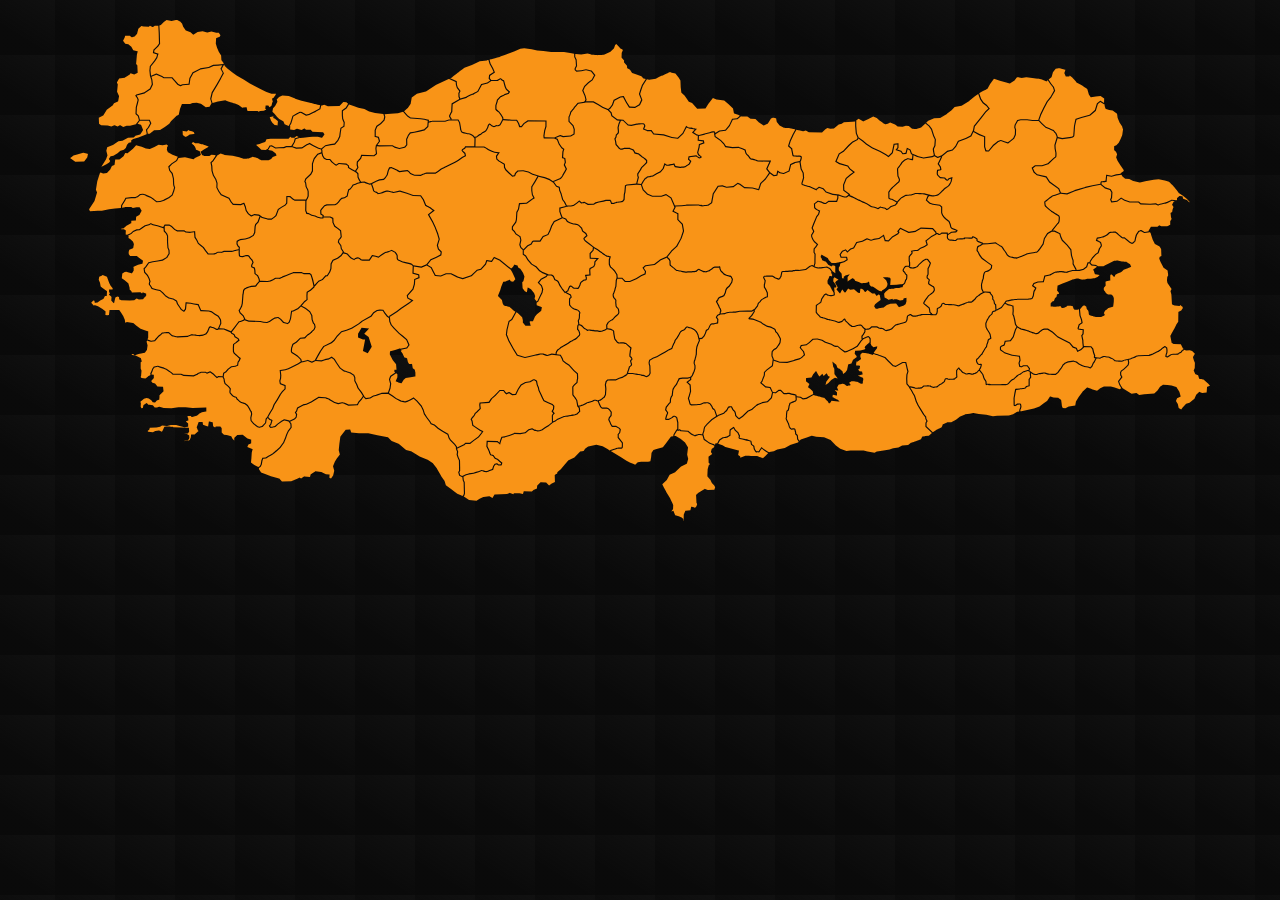
==== index.html @ 7224b78c "Upload Files" ====
<!DOCTYPE html>
<html>
  <head>
    <meta charset="UTF-8" />
    <meta http-equiv="X-UA-Compatible" content="IE=edge" />
    <meta name="viewport" content="width=device-width, minimum-scale=1.0, maximum-scale=1.0, user-scalable=no" />
    <title>SVG Türkiye Haritası</title>
    <link href="https://fonts.googleapis.com/css?family=Open+Sans:400,300,300italic,400italic,600,600italic,700,700italic,800,800italic" rel="stylesheet" type="text/css">
    <!-- SVG Türkiye Haritası -->
    <link href="master.css" rel="stylesheet" />
  </head>
  <body>
    <!-- SVG Türkiye Haritası | MIT Lisans | dnomak.com -->
    <div class="il-isimleri"></div>
    <div class="svg-turkiye-haritasi">
      <svg version="1.1" id="svg-turkiye-haritasi" xmlns="http://www.w3.org/2000/svg" xmlns:xlink="http://www.w3.org/1999/xlink" viewBox="0 0 1007.478 527.323" xml:space="preserve">
        <g id="turkiye">
          <g id="adana" data-alankodu="322" data-iladi="Adana">
            <path d="M545.408,271.835c-0.276,0-0.514,0.209-0.812,0.594c-0.298,0.385-0.571,0.883-0.97,1.28 c-0.469,0.469-1.273,0.823-2.063,1.218c-0.395,0.197-0.768,0.397-1.062,0.561c-0.294,0.165-0.525,0.346-0.5,0.312 c-0.047,0.062-0.208,0.342-0.375,0.656s-0.356,0.697-0.563,1.094c-0.414,0.794-0.824,1.587-1.22,2.061 c-0.519,0.623-0.954,1.969-2.096,2.968c-0.41,0.358-0.525,0.729-0.626,1.156s-0.125,0.904-0.407,1.375 c-0.162,0.269-0.705,1.3-1.189,2.311c-0.242,0.506-0.461,1.02-0.626,1.438s-0.25,0.786-0.25,0.781c0,0.289-0.146,0.497-0.281,0.656 s-0.285,0.299-0.469,0.438c-0.368,0.276-0.827,0.538-1.281,0.78c-0.877,0.47-1.691,0.817-1.75,0.843 c-0.002,0.001-0.062,0.031-0.062,0.031l-2.845,1.717v0.031h-0.033l-2.876,1.498l-4.189,2.404h-0.031l-0.031,0.031l-2.97,1.092 l-0.062,0.031l-3.032,1.748l-0.439,1.688v0.031l0.124,1.312v0.031l0.499,1.531v0.062v0.062l0.123,2.781c0,0,0.016,0.717,0.03,1.469 c0.008,0.376,0.014,0.74,0.03,1.062c0.017,0.322,0.057,0.635,0.062,0.656c0.084,0.336-0.003,0.562-0.094,0.812 s-0.219,0.485-0.344,0.719c-0.25,0.468-0.531,0.875-0.531,0.875v0.031l-0.062,0.031c0,0-0.343,0.381-0.812,0.75 c-0.469,0.369-1.003,0.811-1.688,0.811c-0.545,0-1.063-0.237-1.5-0.439c-0.351-0.162-0.495-0.286-0.594-0.344c0,0-0.06,0-0.062,0 c-0.054-0.01-0.672-0.128-1.406-0.282c-0.383-0.08-0.783-0.164-1.125-0.251c-0.342-0.086-0.582-0.166-0.812-0.281 c0.015,0.008-0.275-0.076-0.594-0.125s-0.708-0.078-1.125-0.126c-0.834-0.094-1.702-0.188-2.25-0.345 c-0.755-0.216-3.191-0.613-3.281-0.627v0.031l-4-0.002c-0.016,0.032-0.127,0.263-0.344,0.562c-0.231,0.319-0.514,0.712-1,0.905 c-0.177,0.071-0.953,0.53-1.563,0.937c-0.609,0.407-1.125,0.78-1.125,0.78l-0.062,0.031l-0.062,0.031l-3.095,0.967l-0.062,0.031 l-2.845,1.373l-0.125,0.031h-0.094l-4.406-0.002l-2.719,0.155l-1.126,1.218l-0.595,2.469v0.031c0.004,0.027,0.109,0.84,0.218,1.781 c0.111,0.958,0.237,1.972,0.155,2.625c-0.115,0.924-0.252,4.125-0.252,4.125v0.094l-0.031,0.062c0,0-0.22,0.625-0.532,1.281 c-0.156,0.328-0.338,0.676-0.532,0.969c-0.193,0.293-0.376,0.538-0.75,0.688c-0.14,0.056-0.476,0.367-0.906,0.781 s-0.968,0.93-1.657,1.343c-0.97,0.581-1.526,0.626-2.031,0.749l1.061,2.751l0.031,0.031v0.031l0.968,1.813l0.031,0.031 c0.02,0.033,0.153,0.27,0.375,0.531c0.237,0.279,0.58,0.469,0.562,0.469c0.282,0,1.048-0.046,1.844-0.061s1.597-0.012,2.125,0.063 c0.943,0.136,1.735,0.455,2.437,1.157c0.726,0.726,1.937,2.439,1.937,2.439l0.125,0.156l-0.031,0.156l-0.127,3.156v0.188 l-0.094,0.125l-1.47,1.718l-0.407,1.562l0.78,1.594l0.031,0.031v0.031l0.843,2.156l1.093,1.689l3.156,0.002h0.125l0.125,0.062 l2.655,1.501l0.031,0.031l0.062,0.062l0.999,1.001l0.188,0.188l-0.033,0.229l-0.126,1.156v0.031l-0.407,1.906v0.125l-0.094,0.094 l-1.157,1.28l-0.001,2.5l1.687,2.157l1.874,2.376l0.125,0.156v0.156l-0.002,2.781c0,0-0.018,0.526-0.126,1.062 c-0.054,0.268-0.124,0.551-0.281,0.812c-0.157,0.261-0.477,0.531-0.875,0.531c-0.379,0-1.217-0.017-2.031-0.001 c-0.407,0.008-0.803,0.045-1.125,0.061c-0.322,0.017-0.599,0.025-0.625,0.031c-0.315,0.079-1.176,0.629-2.281,0.905 c-0.934,0.233-3.099,0.937-3.189,0.967l-0.062,0.031l-0.189,0.098l2.155,1.313l6.248,3.753l5.498,3.378l0.031,0.031l3.343,1.752 h0.031l2.437,1.063l1.844,0.782l2.095-2.093l0.125-0.125l0.156-0.031l2.875-0.342h0.031h0.031l6.125,0.003l2-0.468l0.658-3.562 v-0.031l0.346-3.719l0.031-0.125l0.062-0.094l1.439-2.155l0.062-0.125l0.156-0.062l2.689-1.061h0.031l0.031-0.031l5.563-1.372 l3.252-4.31l3.753-4.998l0.125-0.156l0.219-0.031l1.781-0.28l0.251-1.531l0.031-0.094l0.031-0.094l1.783-3.03l0.031-0.031v-0.031 l1.407-1.749c0-0.248,0.002-3.016,0.002-3.5c0-0.505,0.001-2.125,0.001-2.125c-0.034-0.14-0.734-2.996-0.873-3.969 c-0.034-0.237-0.168-0.372-0.5-0.531s-0.802-0.276-1.25-0.501c-0.016-0.008-0.085-0.031-0.25,0.031s-0.364,0.195-0.562,0.344 c-0.396,0.297-0.75,0.656-0.75,0.656l-0.029,0.061l-0.094,0.031l-2.782,1.529l-0.094,0.031l-0.094,0.031 c0,0-1.74,0.124-2.438,0.124c-0.274,0-0.563-0.145-0.719-0.344s-0.207-0.393-0.219-0.562c-0.024-0.339,0.062-0.625,0.062-0.625 l0.657-2.375v-0.031v-0.031l0.939-2.311l-0.25-0.5l-0.031-0.062l-1.343-1.845l-0.123-0.157l0.031-0.219l0.501-2.406l0.031-0.125 l0.062-0.094l2.158-2.749l0.031-0.062h0.031c0,0,0.357-0.358,0.719-0.75c0.181-0.196,0.379-0.391,0.5-0.562 c0.091-0.128,0.118-0.246,0.125-0.25c0.003-0.614,0.126-2.531,0.126-2.531v-0.062l0.031-0.062l0.626-1.906l0.031-0.062l0.031-0.062 l0.813-1.125l0.377-3.562v-0.031c0,0,0.073-0.43,0.189-0.969s0.231-1.144,0.501-1.594c0.374-0.623,1.239-2.143,2.096-2.999 c0.62-0.62,1.157-1.968,1.157-1.968v-0.031l0.031-0.031l1.877-3.78l0.125-0.25l0.281-0.031l2.906-0.373h0.031h0.031l4.375,0.002 h0.031l2.156-0.655v-0.219l0.656-0.031c0.105-0.118,0.263-0.275,0.531-0.625c0.348-0.454,0.697-1.08,0.72-1.219 c0.088-0.53,0.382-1.137,0.657-1.688s0.532-1,0.532-1l0.813-2.781v-0.035l0.001-2.281l-0.718-2.062l-0.031-0.125v-0.094 l0.251-2.031v-0.062l0.031-0.062c0,0,0.533-1.191,0.626-1.562c0.131-0.524,0.501-1.906,0.501-1.906l0.501-2.25l0.127-3.719v-0.031 l0.376-2.656v-0.062l0.031-0.031l0.626-1.906v-0.031l1.596-3.624l-0.842-3.25c0,0-0.252-1.139-0.374-1.625 c-0.002-0.007-0.138-0.276-0.281-0.562s-0.32-0.64-0.5-0.969c-0.342-0.624-0.624-1.133-0.655-1.188c0,0-1.022-1.23-1.905-1.782 c-0.985-0.616-1.907-1.102-3.624-1.471c-0.916-0.197-1.31-0.39-1.531-0.501S545.871,271.835,545.408,271.835z"/>
          </g>
          <g id="adiyaman" data-alankodu="416" data-iladi="Adıyaman">
            <path d="M705.466,280.329c-0.12,0.034-0.464,0.146-0.875,0.312 c-0.429,0.173-0.949,0.382-1.438,0.593c-0.911,0.393-1.64,0.7-1.75,0.749l-1.72,1.687l-0.031,0.062l-3.534,4.936l-0.062,0.094 l-0.094,0.062l-3.751,2.123l-0.031,0.031l-5.001,2.309l-0.062,0.031h-0.031l-2.157,0.562l-0.219,0.031l-0.188-0.125l-3.218-2.314 v-0.031h-0.031l-3.03-2.565c-0.14,0.01-0.503,0.031-1.094,0.03c-0.692,0-1.419,0.039-2-0.251c-0.796-0.398-2.291-1.492-2.437-1.595 l-0.062-0.031l-5.311-1.753l-0.062-0.031l-0.031-0.031l-2.811-1.752l-4.155-1.033h-0.031l-3.438,0.186l-3.44,3.092l-0.031,0.031 l-2.157,1.593l-0.094,0.062l-0.125,0.031l-4.375,0.686l-0.658,1.437l2.654,3.126l0.094,0.094v0.093l0.904,3.031l0.094,0.312 l-0.219,0.188c0,0-0.783,0.731-1.689,1.499c-0.452,0.384-0.924,0.794-1.376,1.124s-0.86,0.589-1.25,0.718 c-1.087,0.361-5.001,1.591-5.001,1.591l-6.251,1.809h-0.094h-0.062l-6.438-0.191h-0.062h-0.062l-5.343-1.784l-0.627,4.562 l-0.031,0.219l-0.156,0.125l-4.783,3.528l-0.062,0.031l-1.939,1.968c-0.001,0.159,0.007,0.54-0.032,1.156 c-0.023,0.366-0.071,0.768-0.126,1.125c-0.054,0.357-0.109,0.655-0.251,0.938c-0.134,0.268-0.6,1.463-1.001,2.53 c-0.402,1.068-0.751,2.062-0.751,2.062l-0.031,0.062l-0.031,0.062l-0.813,1.062l3.654,3.19l3.938,0.502l0.281,0.031l0.125,0.25 l1.967,4.095l-0.156,0.062l2.375,0.22l2.626-1.999l0.156-0.125h0.156l1.781,0.001h0.188l0.156,0.156l2.155,2.157l0.094,0.094 l0.031,0.125c0.007,0.013,0.023,0.041,0.094,0.094c0.141,0.105,0.5,0.281,1.312,0.282c0.836,0,1.511-0.12,2.188-0.187 c0.677-0.067,1.375-0.064,2.156,0.22c0.632,0.23,1.651,0.469,2.594,0.657c0.943,0.189,1.748,0.313,2.219,0.501 c0.15,0.06,0.246,0.09,0.375,0.156s0.305,0.219,0.375,0.406c0.14,0.374,0.062,0.547,0.061,1.031c0,0.092,0.022,0.313,0.031,0.438 l0.062-0.438l3.375,0.346l0.125,0.031l0.094,0.062l2.03,1.313l2.719-0.343l6.314-3.466l-0.437-2.438l-2.374-2.063l-1.53-1.251 l-0.281-0.25l0.156-0.344l1.095-2.311l-2.843-2.408l-0.188-0.156v-0.219l0.001-2.031v-0.438l0.438-0.062l4.406-0.592l1.282-2.405 l0.031-0.062l0.031-0.031l2.251-2.655l0.469-0.562l0.375,0.625l1.717,3.095l0.031,0.062l0.874,1.156l2.126-2.03l0.469-0.438 l0.312,0.562l0.811,1.438l2.063-2.03l0.5-0.5l0.312,0.594l1.061,2.001l0.969,0.439l0.562,0.25l-0.375,0.5l-2.814,3.873v0.031 l-0.627,2.719v0.031l2.563-1.749c0,0,0.06-0.06,0.062-0.062c0.094-0.094,1.735-1.753,2.157-2.28 c0.197-0.247,0.49-0.458,0.812-0.688s0.678-0.471,1.031-0.687c0.706-0.433,1.344-0.78,1.344-0.78l0.188-0.094l0.188,0.031 l2.406,0.595l-0.78-1.062l-2.029-2.782l-0.091-0.122v-0.156l-0.123-4.438l-0.937-1.782l-0.062-0.062v-0.094l-0.498-3.281 l-0.218-1.312l1.031,0.845l2.405,2.032l0.094,0.094l0.031,0.125c0,0,0.187,0.529,0.405,1.125c0.219,0.596,0.504,1.291,0.593,1.469 c-0.041-0.082,0.074,0.094,0.281,0.219c0.207,0.125,0.477,0.254,0.75,0.375c0.546,0.243,1.094,0.407,1.094,0.407l0.094,0.062 l0.062,0.062l2.03,1.876l0.125,0.125l0.031,0.156l0.468,2.156l2.095-1.53l1.407-1.999l0.972-4.687l0.062-0.281l0.281-0.094 l2.562-0.811l1.314-2.968l0.031-0.094l0.125-0.094l2.376-1.749l0.938-0.78l-0.624-1.281l-0.062-0.094l-1.061-1.157l-0.156-0.188 l0.031-0.219l0.251-2.031l0.062-0.406l0.406-0.031l4.156-0.248l3.625-0.842l1-0.843c-0.074-0.051-0.082-0.032-0.156-0.094 c-0.19-0.16-0.401-0.379-0.5-0.688s-0.024-0.709,0.219-1c0.38-0.456,1.38-1.394,2.313-2.28c0.917-0.869,1.721-1.628,1.751-1.655 l0.002-2.812c-0.043-0.085-0.232-0.477-0.531-0.906c-0.165-0.238-0.352-0.465-0.5-0.594 C705.549,280.358,705.489,280.341,705.466,280.329z"/>
          </g>
          <g id="afyonkarahisar" data-alankodu="272" data-iladi="Afyonkarahisar">
            <path d="M284.288,204.223c-0.181,0.067-1.091,0.432-2.281,0.843 c-0.651,0.224-1.343,0.453-1.906,0.624c-0.282,0.085-0.535,0.135-0.75,0.188c-0.192,0.047-0.334,0.086-0.5,0.094 c0.005,0.012-0.137,0.049-0.281,0.125c-0.193,0.101-0.456,0.249-0.75,0.438c-0.589,0.376-1.322,0.895-2.032,1.405 c-1.422,1.02-2.751,2.029-2.751,2.029l-0.219,0.156l-0.219-0.062l-2.688-0.72l-2.5-0.595l-2.471,3.78l-0.156,0.219h-0.281 c0,0-1.598-0.001-2.312-0.001c-0.357,0-1.264,0.022-2.188-0.001c-0.924-0.023-1.828-0.079-2.375-0.189 c-0.654-0.131-1.024-0.578-1.405-0.939c-0.382-0.361-0.778-0.69-1.469-0.845c-0.585-0.13-1.436,0.154-2.125,0.53 c-0.689,0.376-1.188,0.811-1.188,0.811l-0.219,0.156l-0.25-0.094c0,0-0.726-0.207-1.562-0.626s-1.811-1.01-2.437-1.845 c-0.999-1.334-2.491-2.656-2.561-2.72l-2.906-0.721l-1.407,2.155l-0.031,0.062l-0.062,0.062l-3.22,2.498l-0.062,0.031l-0.062,0.031 l-3.907,1.717l-1.502,2.78l-0.19,4.156v0.062v0.094l-1.097,3.035v0.062l-0.062,0.031l-2.127,3.218l-0.125,0.188l-0.219,0.031 l-1.25,0.155l-2.752,3.092l-0.062,0.062l-0.094,0.031l-3.314,1.593l-3.658,4.029l-0.188-0.156l-0.062,0.75v0.188l-0.156,0.125 l-3.127,2.873l-0.031,0.031h-0.031l-2.626,1.655l-0.19,2.844v0.031l0.092,3.344v0.25l-0.188,0.156l-2.345,1.811l-0.031,0.031 l-0.031,0.031l-2.596,3.03l3.405,1.846l0.031,0.031l0.031,0.031l3.936,3.033l0.094,0.062l0.031,0.094l1.81,3.313l0.031,0.094v0.094 l0.342,3.781l0.031,0.062l0.999,2.72l0.905,1l0.094,0.094l0.031,0.125l0.53,2.406l0.031,0.156l-0.062,0.156l-0.97,2.311 l-0.031,0.125l-0.094,0.062c0,0-0.605,0.545-1.251,1.155c-0.322,0.306-0.634,0.638-0.906,0.905 c-0.272,0.268-0.518,0.506-0.562,0.562c-0.183,0.229-0.407,0.365-0.719,0.594s-0.671,0.508-1.031,0.749 c-0.71,0.477-1.354,0.892-1.375,0.905h-0.031l-2.22,2.405l-0.125,0.156h-0.188l-3.844,0.342l-3.44,3.436l-0.062,0.062l-0.062,0.031 l-2.782,1.592l-1.064,3.187v0.031c-0.002,0.028-0.05,0.58-0.095,1.188c-0.045,0.623-0.095,1.342-0.095,1.438 c0-0.03,0.088,0.238,0.188,0.438c0.071,0.142,0.09,0.191,0.125,0.25l3.124,2.002l1.968,1.345l0.062,0.031l0.031,0.031l2.655,2.689 l0.094,0.094l0.062,0.125l0.468,1.844l0.781-0.062l4.376-1.154l0.156-0.031l0.156,0.062l3.405,1.408l2.907-1.404l-0.156-0.094 l1.908-3.53l2.283-4.03v-0.031l0.031-0.031l3.158-4.529l0.062-0.125l0.125-0.031l6.564-3.215l2.532-2.155l2.721-3.811v-0.031 l0.031-0.031l3.533-3.529l0.094-0.094l0.125-0.031l4.532-1.404l4.439-1.717l5.877-3.622l0.062-0.031l3.251-2.623l0.031-0.031h0.031 l7.752-4.277l2.19-3.03l0.062-0.094l0.094-0.031l3.157-1.904l0.062-0.062h0.094l2.531-0.374h0.062h0.037l2.656,0.126h0.25 l0.156,0.219l1.624,2.501v0.031l2.279,2.876l1.469,0.813l-0.5-0.812l6.533-4.277h0.031l4.002-3.029h0.031l6.283-4.278l2.907-2.06 l-3.343-1.908l-0.188-0.094l-0.062-0.219l-0.499-2.031l-0.062-0.25l0.156-0.188l5.003-5.747l1.19-4.311l0.283-4.031v-0.312 l0.312-0.125l3.439-1.373l-0.187-1.812l-4.749-1.409l-0.344-0.125v-0.375l0.253-6.281l-1.311-1.157 c-0.168-0.049-4.211-1.228-6.061-1.565c-1.061-0.194-2.202-0.643-3.218-1.096c-1.017-0.453-1.95-0.911-2.405-1.063 c-0.426-0.142-0.704-0.484-0.875-0.844s-0.264-0.757-0.311-1.156c-0.097-0.799-0.03-1.649-0.03-2.062 c0-0.073-0.082-0.328-0.219-0.625s-0.337-0.625-0.53-0.938c-0.376-0.606-0.726-1.094-0.749-1.125l-0.031-0.031L284.288,204.223z"/>
          </g>
          <g id="agri" data-alankodu="472" data-iladi="Ağrı">
            <path d="M910.727,145.691l-6.97,1.34l-6.22,1.403h-0.031l-9.377,2.839l-0.062,0.031l-6.721,2.808 l-0.125,0.062h-0.125l-5.688-0.534c-0.007,0.002-0.024-0.003-0.031,0c-0.554,0.206-1.048,0.423-2.219,0.843 c-1.677,0.6-3.456,1.22-4.22,1.373c-0.121,0.024-0.678,0.277-1.281,0.687c-0.603,0.411-1.294,0.949-2.001,1.499 c-0.707,0.55-1.408,1.135-2.001,1.593s-1.049,0.789-1.407,0.968c-0.111,0.055-0.172,0.13-0.219,0.312 c-0.047,0.182-0.029,0.463,0,0.781c0.058,0.637,0.249,1.37,0.249,2c0.015,0.045,0.061,0.128,0.125,0.219 c0.128,0.181,0.343,0.426,0.594,0.688c0.501,0.524,1.186,1.157,1.874,1.751c1.358,1.175,2.684,2.194,2.718,2.22l0.031,0.031 c0.054,0.033,4.492,2.727,6.029,3.753c0.902,0.601,1.187,1.538,1.187,2.407s-0.189,1.75-0.189,2.562 c-0.001,1.835-1.162,2.694-1.377,2.843l-0.031,0.031c-0.011,0.008-0.094,0.094-0.094,0.094l-4.534,5.748l1.469,0.001h0.125 l0.094,0.062l4.687,2.253l0.188,0.125l0.062,0.188l0.749,2.594l0.031,0.062l1.279,2.97l4.123,4.158h0.031v0.031l3.404,4.158 l0.094,0.125l0.031,0.156l0.622,5.219v0.062c0.016,0.053,0.258,0.806,0.53,1.688c0.141,0.456,0.278,0.928,0.405,1.312 c0.128,0.384,0.259,0.706,0.281,0.75c0.156,0.313,0.162,0.575,0.187,0.938s0.031,0.786,0.03,1.188c0,0.737-0.028,1.3-0.032,1.406 l2.716,5.063l-0.531,0.281l2.812-0.06h0.031l3.626-1.029l0.031-0.031l2.345-1.843l1.127-3.437l0.094-0.344h0.375l1.344,0.001 c0.03-0.156,0.051-0.32,0.094-0.469c0.132-0.456,0.312-0.844,0.312-0.844v-0.062l0.031-0.031l1.626-2.405v-0.031l0.031-0.031 l3.033-3.404l0.031-0.031l0.062-0.031l1.97-1.311l1.221-3.624l0.031-0.062l0.031-0.062c0,0,0.313-0.428,0.657-0.938 c0.343-0.51,0.751-1.124,0.845-1.312c-0.035,0.07,0.002-0.109-0.031-0.344s-0.102-0.543-0.188-0.844s-0.198-0.595-0.281-0.844 c-0.069-0.207-0.087-0.336-0.125-0.469c-0.011-0.009-0.016,0.012-0.031,0c-0.078-0.059-0.214-0.155-0.375-0.25 c-0.321-0.19-0.752-0.436-1.188-0.657c-0.871-0.441-1.75-0.813-1.75-0.813l-0.406-0.188l0.156-0.438l0.626-1.969l0.094-0.281 l0.281-0.062l3.125-0.529v0.031c0.027-0.008,0.689-0.21,1.438-0.437c0.382-0.116,0.772-0.234,1.094-0.343 c0.322-0.11,0.589-0.247,0.594-0.25c0.455-0.273,2.212-1.232,2.407-1.343c0,0,0.113-0.082,0.125-0.094 c0.087-0.087,0.365-0.385,0.781-0.781c0.237-0.226,0.501-0.465,0.719-0.656c0.218-0.191,0.332-0.322,0.562-0.438 c0.216-0.108,0.294-0.099,0.469-0.125s0.378-0.068,0.625-0.094c0.494-0.051,1.113-0.079,1.719-0.124 c1.211-0.089,2.375-0.155,2.375-0.155l0.188-0.031l0.125,0.094l1.53,1.001l0.031,0.031l0.031,0.031l1.655,1.657l0.031,0.031 c0.032,0.025,0.645,0.475,1.311,1.001c0.343,0.27,0.682,0.541,0.969,0.782c0.247,0.207,0.416,0.327,0.562,0.5 c0.018,0.008,0.078,0.053,0.156,0.062c0.157,0.019,0.401,0.01,0.625,0c0.448-0.021,0.875-0.062,0.875-0.062l0.219-0.031 l0.188,0.125l2.749,2.314l1.811,1.501l0.062,0.031c0.052,0.031,0.426,0.255,0.875,0.5c0.24,0.131,0.488,0.251,0.688,0.344 c0.1,0.046,0.19,0.073,0.25,0.094c0.063-0.039,0.146-0.109,0.25-0.188c0.225-0.171,0.507-0.415,0.781-0.656 c0.481-0.423,0.834-0.746,0.938-0.843l0.501-2.438v-0.031c0,0,0.608-2.26,0.814-2.875c0.079-0.237,0.207-0.474,0.375-0.75 s0.392-0.567,0.594-0.875s0.405-0.626,0.562-0.875s0.275-0.484,0.281-0.5c0.16-0.4,0.395-0.463,0.656-0.594 s0.584-0.245,0.875-0.344c0.582-0.198,1.125-0.343,1.125-0.343l0.188-0.031l0.188,0.094l2.874,1.596l3.75-0.592l-0.281-0.25 l0.188-0.344l1.783-3.03l0.156-0.25h0.281l5.5,0.003l1.376-1.155l0.219-0.188l0.281,0.125l1.531,0.595l5.031,0.003h0.062 l1.281-0.437l0.094-0.031l1.406-0.843l0.002-3v-0.125l0.094-0.125l1.126-1.843l-0.53-1.531l-0.031-0.031v-0.062l-0.373-3.281 l-0.062-0.312l0.281-0.156l1.188-0.78l0.345-2.062l0.031-0.031v-0.031l0.813-2.312l-1.124-1.689l-0.188-0.25l0.156-0.25l1.251-2.28 l0.094-0.125l0.125-0.062l0.812-0.438l-2.5-0.345l-4.313,2.092h-0.031l-0.031,0.031c0,0-1.133,0.31-2.344,0.624 c-0.606,0.157-1.222,0.317-1.75,0.437s-0.894,0.188-1.219,0.187c-0.149,0-0.826,0.191-1.344,0.405 c-0.518,0.215-0.938,0.437-0.938,0.437l-0.219,0.125l-0.219-0.125l-1.999-1.001l-4.906,0.341h-0.031h-0.027l-8.375-0.349 l-0.188-0.031l-0.125-0.094l-1.655-1.501l-7.469-0.004h-0.094l-0.094-0.031l-4.624-1.597l-0.062-0.031h-0.031l-2.749-1.626 l-3.313,2.467l-0.094,0.094h-0.125l-4.812,0.716l-0.406,0.062l-0.126-0.378l-0.905-2.126l-0.094-0.219l0.125-0.188l0.657-1.406 l0.347-4.688l-1.249-2.22l-4.468-1.346l-0.094-0.031l-0.062-0.062L910.727,145.691z"/>
          </g>
          <g id="amasya" data-alankodu="358" data-iladi="Amasya">
            <path d="M486.914,88.991l-1.157,2.655l-0.031,0.062c-0.017,0.06-0.196,0.75-0.407,1.562 c-0.11,0.423-0.232,0.861-0.313,1.219c-0.08,0.358-0.125,0.707-0.125,0.688c0,0.043,0.052,0.381,0.094,0.781 s0.084,0.901,0.124,1.406s0.068,1.025,0.061,1.469s0.003,0.786-0.22,1.156c-0.247,0.412-0.658,0.814-1.032,1.187 c-0.305,0.305-0.473,0.481-0.562,0.562l-0.376,1.969v0.094l-0.062,0.094l-0.751,1.219l0.437,1.531v0.031v0.031l0.498,3.156 l2.433,2.908c0.043,0.039,0.265,0.254,0.594,0.5c0.179,0.134,0.373,0.255,0.531,0.344c0.158,0.089,0.311,0.125,0.25,0.125 c0.001,0,0.26-0.026,0.531-0.094s0.595-0.188,0.906-0.281c0.623-0.187,1.188-0.343,1.188-0.343l0.062-0.031h0.094 c0,0,3.9,0.002,4.531,0.002c0.358,0,0.642,0.102,1.031,0.251s0.826,0.339,1.25,0.532c0.847,0.384,1.625,0.782,1.625,0.782 l0.125,0.062l0.094,0.125l1.374,2.439c0.281,0.053,1.846,0.383,2.438,0.501c0.205,0.041,0.347,0.092,0.5,0.188 s0.293,0.24,0.469,0.375c0.351,0.27,0.76,0.597,1.155,0.939c0.396,0.341,0.799,0.671,1.124,0.939 c0.326,0.267,0.627,0.47,0.625,0.469c0.318,0.127,0.575,0.353,0.969,0.657c0.394,0.303,0.875,0.666,1.311,1.032 c0.874,0.731,1.655,1.439,1.655,1.439l0.156,0.156v0.219l-0.001,1.906v0.188l-0.125,0.156l-1.782,1.78l-2.72,2.687l-0.72,1.469 v0.031l-0.031,0.031l-2.44,3.655l-0.001,1.656l0.468,1.156l0.062,0.156l-0.031,0.156l-0.782,2.906l-0.626,2.562l3.281,0.314 l1.501-2.624v-0.031l0.031-0.031l1.876-2.499l0.062-0.062l0.062-0.062c0,0,0.511-0.363,1.094-0.718 c0.291-0.178,0.593-0.359,0.875-0.5s0.488-0.25,0.844-0.25c0.001,0,0.354-0.055,0.75-0.125s0.872-0.156,1.344-0.249 c0.894-0.179,1.665-0.325,1.75-0.343l3.22-1.998h0.031l3.439-1.748l2.157-2.499l1.502-4.061l0.219-0.625l0.531,0.375 c0,0,0.38,0.261,0.875,0.531s1.116,0.501,1.344,0.501c0.114,0,0.603-0.051,1.156-0.155c0.553-0.105,1.208-0.233,1.844-0.374 c1.273-0.282,2.438-0.561,2.438-0.561l0.406-0.125l0.188,0.406l0.905,2l4.094,0.721c0.082-0.008,0.973-0.1,2.031-0.249 c0.553-0.078,1.14-0.178,1.625-0.28s0.898-0.223,1-0.28c0.79-0.451,2.764-1.768,2.97-1.904l1.063-2.218l-1.593-1.376l-0.219-0.188 l0.062-0.312l0.501-2.25l0.062-0.344l0.375-0.062l6.312-0.747l0.188-0.031l0.188,0.125c0,0,0.526,0.445,1.125,0.876 c0.3,0.215,0.61,0.443,0.875,0.594s0.513,0.188,0.438,0.188c0.216,0,0.678-0.069,0.938-0.187c0.025-0.011,0.011-0.019,0.031-0.031 c-0.183-0.185-0.589-0.558-1.031-0.907c-0.513-0.404-0.969-0.751-0.969-0.751l-0.125-0.062l-0.062-0.156l-0.749-1.875l-0.062-0.156 l0.031-0.156l1.253-4.874l0.282-2.125l0.031-0.312l0.281-0.094l3.501-1.373l-0.218-1l-4.188-0.596l-0.438-0.062v-0.438l0.127-3.781 h0.281L553.562,102h-0.094l-0.062-0.062l-3.217-2.132l-0.5-0.344l0.406-0.438l2.063-2.187c-0.435-0.085-0.69-0.142-1.469-0.282 c-1.244-0.223-2.697-0.439-3.094-0.44c-0.758,0-1.484-0.407-2.094-0.782c-0.325-0.2-0.368-0.263-0.562-0.406l-1.189,2.343 l-1.596,3.061l-0.031,0.062l-0.062,0.062l-4.658,4.466l-0.156,0.156l-0.25-0.031l-5.188-0.722h-0.031l-0.031-0.031l-7.218-2.285 h-0.031l-8.719-0.724l-0.25-0.031l-0.125-0.188l-1.967-2.813l-3.344-0.002h-0.094l-0.094-0.062l-3.216-1.407l-0.438-0.188 l0.188-0.469l0.97-2.499c-0.036-0.121-0.083-0.383-0.25-0.75c-0.101-0.223-0.239-0.435-0.344-0.562 c-0.052-0.064-0.077-0.11-0.094-0.125c-0.274,0-1.756,0.066-3.094,0.154c-1.306,0.086-2.473,0.182-2.531,0.187 c-0.001,0-0.062,0-0.062,0l-4.939,1.059h-0.062h-0.094l-2.875-0.346l-0.156-0.031l-0.125-0.125l-4.154-3.971L486.914,88.991z"/>
          </g>
          <g id="ankara" data-alankodu="312" data-iladi="Ankara">
            <path d="M349.776,112.635l-0.47,0.969l-0.062,0.125l-0.125,0.062l-1.939,1.187 c-0.027,0.051-0.064,0.094-0.094,0.188c-0.017,0.052-0.029,0.072-0.031,0.094c0.143,0.115,0.289,0.261,0.5,0.469 c0.238,0.234,0.543,0.507,0.812,0.781c0.538,0.55,1.03,1.063,1.03,1.063l0.094,0.125l0.031,0.125l0.437,2.156l0.062,0.375 l-0.344,0.156l-2.439,1.218l-0.062,0.031l-3.939,2.748h-0.031l-2.689,1.624h-0.031l-6.314,3.028c0,0-0.03,0.031-0.031,0.031 c-0.034,0.019-0.626,0.327-1.281,0.687c-0.337,0.185-0.677,0.381-0.969,0.53c-0.146,0.075-0.262,0.135-0.375,0.188 s-0.182,0.092-0.312,0.125c0.058-0.015-0.245,0.115-0.531,0.25s-0.656,0.297-1,0.468c-0.688,0.344-1.312,0.687-1.312,0.687 l-3.157,2.342v0.031h-0.031l-1.876,1.249l-0.125,0.094h-0.125c0,0-6.978-0.004-7.781-0.004c-0.198,0-1.069,0.195-1.781,0.437 c-0.678,0.229-1.226,0.446-1.281,0.468l-0.062,0.031l-1.813,0.968l-0.125,0.031h-0.125l-5.719-0.065h-0.094l-0.094-0.062 l-3.561-1.596l-0.125-0.062l-0.062-0.062l-1.343-1.532l-1.094-0.782l-3.625,0.404h-0.031l-3,0.529l-0.156,0.031l-0.159-0.066 l-2.03-1.157l-0.031-0.031l-2.843-1.314l-2.03-1.001l-1.344,0.124l-0.907,1.874l-0.031,0.062v0.031l-1.064,4.03v0.094l-0.062,0.062 l-1.501,2.218l-0.031,0.031l-0.031,0.031l-1.532,1.624l-0.094,0.125l-0.188,0.031l-3.531,0.404l-0.125,0.031l-2.345,1.03h-0.031 l-2.657,1.311l-1.625,0.843l1.248,3.563v0.031h0.031l0.499,2.031c0.063,0.07,0.213,0.233,0.5,0.469 c0.342,0.282,0.787,0.531,1,0.532c0.713,0,1.241,0.454,1.656,0.845c0.285,0.268,0.387,0.39,0.5,0.531 c0.169-0.003,1.266-0.005,2.5-0.468c1.386-0.519,1.703-0.886,2.532-1.093c0.319-0.08,0.889-0.246,1.438-0.405 c0.549-0.16,1.08-0.311,1.562-0.311c0.324,0,0.706,0.1,1.25,0.22c0.544,0.119,1.185,0.282,1.812,0.439 c1.206,0.302,2.225,0.571,2.312,0.595l5.595-1.216l0.125-0.031l0.125,0.031l6.249,1.972l5.405,1.941h0.031l6.562,0.192h0.25 l0.156,0.219l2.31,3.376l0.031,0.031l0.031,0.062l2.059,5.001c0.125,0.063,0.818,0.409,1.75,0.907 c1.011,0.54,2.082,1.13,2.624,1.563c0.861,0.689,2.655,1.97,2.655,1.97l0.562,0.375l-0.531,0.406l-4.314,3.467l3.372,5.908v0.031 l2.154,4.47v0.031l2.309,5.876l0.031,0.031v0.031l1.435,5.001l0.031,0.125l-0.031,0.156l-1.597,5.218l0.842,3.125l2.405,2.407 l0.156,0.156l-0.031,0.25l-0.345,2.688l-0.031,0.25l-0.216,0.127l-4.313,2.31v0.031h-0.031l-4.532,1.936l-3.128,3.905l3.593,2.252 l0.125,0.062l0.062,0.125l1.748,3.532l1.623,3.063l4.438,0.471l4.657-1.966l0.094-0.062h0.094l4.312,0.002h0.125l0.094,0.062 l5.467,2.753l0.094,0.031l4.593,1.441l7.282-2.434l4.972-4.716l0.094-0.094l0.125-0.031l3.345-0.936l3.908-4.342l1.002-2.968 l0.125-0.438l0.438,0.094l3.969,0.69l2.096-3.249l0.219-0.375l0.406,0.188l5.311,2.534l0.031,0.031l0.062,0.031l9.371,7.693 l1.563-1.405v-0.031l1.063-1.749l0.188-0.344l0.375,0.125l2.344,0.72l0.281,0.094l0.062,0.312l0.155,1.031l1.937,1.313l0.094,0.031 l0.062,0.094l2.498,3.751l0.031,0.062v0.031l1.092,2.876l0.031,0.125l-0.031,0.156l-0.877,3.75l-0.031,0.125l-0.125,0.125 l-0.906,0.906l0.341,5.281l1.968,2.532l1.812,0.876l0.596-3.438l0.125-0.688l0.594,0.344l2.311,1.251l0.094,0.031l0.062,0.094 l2.498,3.22l0.062,0.062l0.031,0.062l0.874,2.312l0.062,0.156l-0.031,0.125l-0.501,2.312l1.655,2.313l0.062,0.062l0.75-0.469 l1.752-3.624l1.94-4.093v-0.031l0.47-2.625l-0.937-2.719l-2.624-2.657l-0.312-0.312l0.25-0.344l2.346-3.03l0.063-0.086l0.094-0.062 l4.563-2.467l0.625-0.938l-4.249-1.752l-0.062-0.031h-0.031l-2.155-1.439l-0.031-0.031l-0.062-0.062l-3.092-3.471h-0.031 l-3.874-2.314l-0.094-0.062l-0.031-0.062l-3.217-3.752l-0.031-0.031l-0.031-0.031l-1.904-3.282l-2.061-1.563l-0.219-0.156v-0.25 l0.002-3.719l-1.968-1.813l-0.094-0.062l-0.033-0.129l-0.905-2.5l-0.031-0.125l0.031-0.156l0.846-3.969l-0.655-2.781l-3.561-2.377 l-0.094-0.062l-0.062-0.094l-0.999-1.689l-0.062-0.094l-1.874-1.876l-0.156-0.156v-0.188l0.001-2.312v-0.188l0.094-0.125 l2.971-4.186l0.501-2.156l0.378-6.25v-0.094l0.031-0.094l1.439-2.687l0.847-4.844l0.062-0.406l0.406-0.031l6.094-0.341l4.158-3.123 h0.031h0.031l1.907-1.187l-1.218-2.47l-0.031-0.062v-0.094l-0.529-3.562l-0.031-0.031v-0.031l0.002-3.594v-0.125l0.094-0.125 l2.658-4.28l2.722-4.624l-4.407-1.438h-0.031l-0.031-0.031l-3.624-1.908l-4.624-1.066h-0.031l-4.344,0.186l-1.876,1.905 l-0.689,2.031l-0.094,0.281l-0.281,0.062l-1.969,0.343l-0.25,0.031l-0.188-0.156l-3.217-3.033v-0.031l-2.687-2.657l-0.062-0.062 l-0.031-0.062l-1.061-1.97l-0.062-0.094v-0.094l-0.155-2.625l-4.779-2.878l-0.031-0.031l-0.031-0.031l-1.624-1.439l-0.125-0.125 l-0.031-0.188l-0.343-2.656l-0.031-0.219l0.094-0.156l1.657-2.343l-2.906-0.346h-0.062l-0.031-0.031l-2.5-0.876l-0.031-0.031 h-0.031l-2.843-1.346h-0.031l-0.031-0.031l-1.655-1.126l-0.062-0.031l-2.218-1.157L349.776,112.635z"/>
          </g>
          <g id="antalya" data-alankodu="242" data-iladi="Antalya">
            <path d="M280.969,330.315l-5.625,0.216h-0.031l-4.157,1.498h-0.031l-2.75,0.779h-0.031 l-2.907,1.717l-0.094,0.031l-0.094,0.031l-3.781,0.498l-0.25,0.031l-0.188-0.188l-1.655-1.689l-1.22,1.78v0.031l-0.031,0.031 l-2.533,2.937l-0.031,0.062l-0.031,0.031l-1.095,2.124l-0.125,0.281h-0.281l-7.781,0.34l-0.125,0.031l-0.094-0.062l-3.499-1.564 l-0.094-0.031l-1.938-0.501l-3.344,0.873l-0.156,0.033l-0.125-0.031l-3.218-1.096h-0.031l-0.062-0.031l-3.03-1.69l-0.031-0.031 c0,0-0.565-0.381-1.188-0.782c-0.311-0.2-0.642-0.397-0.906-0.562s-0.502-0.298-0.531-0.312c0.008,0.004-0.231-0.106-0.5-0.188 s-0.616-0.161-0.938-0.25c-0.593-0.163-1.042-0.292-1.125-0.313l-5.531-0.284l-3.189,2.06l-0.031,0.031l-3.126,1.779h-0.032 l-4.282,2.06l-0.062,0.031h-0.062l-2.72,0.592l-2.939,1.592l-1.876,1.03l-0.751,2.594l-0.031,0.125l-0.062,0.062l-0.751,0.906 l0.811,1.375l0.094,0.156l-0.031,0.188l-0.376,2.406v0.156l-0.125,0.094l-1.501,1.687l-0.062,0.094l-0.094,0.031l-4.095,1.936 l1.155,1.626l0.094,0.094v0.156l0.186,3.031v0.188l-0.125,0.125l-2.44,3.311v0.031l-0.062,0.062l-1.157,2.53l-0.031,0.062 l-0.971,2.811v0.031l-1.783,4.374l-0.031,0.031l-0.031,0.062l-3.315,4.654l-0.031,0.031l-0.031,0.031l-3.036,2.783h-0.031 c0,0-0.643,0.526-1.345,1.093c-0.701,0.568-1.505,1.222-1.657,1.374c-0.235,0.235-0.529,0.396-0.969,0.655 c-0.44,0.26-0.978,0.557-1.5,0.843c-1.012,0.554-1.913,1.032-1.97,1.061c-0.002,0.001-0.062,0.031-0.062,0.031l-2.001,1.405 l-0.094,0.063h-0.125l-2.438,0.249l-0.595,1.594l-0.533,3.281l-0.031,0.094l-0.031,0.062l-1.063,2.061l-0.062,0.125l-0.125,0.062 l-1.219,0.78l-0.125,0.812l1.966,3.128l3.561,1.346l5.155,1.972h0.031l7.093,1.973l0.156,0.031l0.094,0.094l2.343,2.689 l8.219-0.339l5.782-2.435l0.031-0.031l1.219-0.687l0.25-0.125l0.25,0.156l1.156,0.72l2.595-1.78l0.156-0.125l0.156,0.031 l4.969,0.503l0.595-2.094l0.031-0.188l0.156-0.094l3.751-2.498l0.156-0.125l0.188,0.031l5,0.534l0.094,0.031l0.094,0.031 l3.968,2.096l2.75,0.002h0.531l-0.031,0.531l-0.157,2.344l1.469,0.72l1.845-2.655l0.031-0.031l0.971-4.155l-1.029-3.813 l-0.031-0.156l0.062-0.156l1.596-3.937l0.031-0.031v-0.031l1.626-2.687v-0.031h0.031l2.69-3.405l-0.998-3.845l-0.031-0.094 l0.031-0.094l0.534-5.344v-0.031l0.878-6.25l0.031-0.125l0.062-0.094l4.472-5.904l0.156-0.188h0.219l3.406-0.186h0.375l0.125,0.344 l0.749,2.188l6.812,0.692h0.031l8.188,0.004h0.031h0.062l8.03,1.785l9.28,1.817l0.156,0.031l0.094,0.094l3.06,3.096l0.062,0.031 l5.999,2.472l0.062,0.031l0.062,0.062l6.559,5.473l4.311,1.033l0.062,0.031l0.094,0.031l7.935,4.785l0.094,0.031l6.53,2.66h0.031 l0.062,0.031l4.279,2.877l0.062,0.031l0.062,0.062l3.747,4.814v0.031l0.031,0.031l3.715,6.596l0.031,0.031l2.842,4.064l0.031,0.062 l0.031,0.062l1.217,3.782l3.936,2.94h0.031l6.122,4.753l3.218,1.252v0.031l1.312,0.563l0.719-0.531l0.595-1.594l-0.245-9.75 l-0.718-1.719l-0.031-0.062l-0.031-0.062l-0.342-2.75l-2.655-1.282l-0.188-0.094l-0.062-0.219l-0.748-2.781l-0.062-0.219 l0.094-0.156l0.689-1.125l0.002-2.906l-0.122-6l-1.093-2.407v-0.031l-0.905-2.656l-0.031-0.125l0.031-0.125l0.345-2.375 l-0.937-2.407l-0.062-0.094v-0.094l0.001-1.75l-1.624-2.063l-0.031-0.031l-3.748-3.877l-0.031-0.062l-0.031-0.031l-0.999-1.657 l-0.031-0.031l-0.031-0.062l-0.936-2.969l-4.53-2.69l-3.78-2.408l-0.031-0.031l-0.031-0.031l-3.498-2.971l-0.031-0.031 l-2.778-1.187l-0.156-0.062l-0.094-0.156l-1.093-1.845l-0.031-0.031l-2.498-3.251V351.8l-2.279-3.407l-0.031-0.062l-0.031-0.062 l-0.967-3.345l-0.031-0.062l-1.56-3.251l-0.062-0.094l-3.936-4.533l-0.031-0.031l-2.468-2.22l-3.22,1.81l-0.031,0.031 c0,0-0.82,0.366-1.75,0.718c-0.465,0.176-0.949,0.332-1.406,0.468s-0.852,0.25-1.219,0.249c-0.651,0-1.573-0.245-2.406-0.47 s-1.531-0.439-1.531-0.439l-0.031-0.031h-0.062l-4.03-2.033h-0.034l-0.031-0.031l-3.124-2.252l-0.031-0.031l-3.78-2.377 L280.969,330.315z"/>
          </g>
          <g id="artvin" data-alankodu="466" data-iladi="Artvin">
            <path d="M837.06,50.525c-0.012,0.005-0.01,0.015-0.031,0.031c-0.07,0.056-0.193,0.15-0.312,0.281 c-0.24,0.262-0.534,0.628-0.812,1c-0.558,0.743-1.063,1.499-1.063,1.499l-0.062,0.094l-0.062,0.062l-3.782,2.498l-0.188,0.125 l-0.219-0.031l-3.937-1.033l-4.811-1.378v-0.031l-5.218-1.659l-2.283,3.124c0,0-0.749,1.075-1.47,2.218 c-0.36,0.572-0.706,1.149-0.97,1.624c-0.132,0.238-0.243,0.438-0.312,0.594c-0.044,0.097-0.081,0.159-0.094,0.188 c0,0.028-0.003,0.031,0,0.031c-0.008,0.207-0.085,0.345-0.156,0.438c-0.075,0.098-0.156,0.17-0.25,0.25 c-0.188,0.161-0.441,0.324-0.719,0.5c-0.555,0.352-1.252,0.75-1.97,1.124c-1.39,0.725-2.699,1.335-2.782,1.373l-2.032,1.374 l1.716,4.876l2.06,3.063l3.124,2.44l0.062,0.031l0.031,0.062l2.124,2.657l0.312,0.375l-0.344,0.312l-2.813,2.623l-0.062,0.062 l-4.565,5.998h-0.031l-5.473,6.716l-0.658,3.781l-0.031,0.062l-0.034,0.064l-0.094,0.219l4.999,2.659l0.062,0.031l4.593,1.784 l0.312,0.125v0.344l-0.005,8.875v0.031l0.967,3.126l1.875,0.095l3.784-4.592l0.031-0.031l0.031-0.031l3.94-3.217l0.031-0.062 l0.062-0.031l2.876-1.248l0.188-0.062l0.156,0.062l3.749,1.252h0.031l2.25,0.813l1.907-1.468v0.031l2.907-2.404l1.377-3.061 l0.158-4.25l-0.655-1.875l-0.062-0.125l0.031-0.125l0.345-2.125l0.031-0.094l0.031-0.094l2.158-3.905l0.091-0.19l0.219-0.062 l2.844-0.717h0.062h0.062l5.531,0.003h0.031h0.031l4.75,0.691l5.031,0.003l1.847-5.187V83.1v-0.031l2.691-5.53l3.034-5.717 l0.031-0.062l0.031-0.031l3.158-3.842l0.062-0.094l3.065-5.436l-0.967-2.939l-2.28-2.751v-0.031l-0.031-0.031l-2.186-3.282 l-0.969,0.78l-0.219,0.188l-0.281-0.125l-4.311-1.846l-0.125-0.031l-3-0.502v0.031l-4.812-0.534l-5.188-0.628h-0.125l-4.156,0.498 l-0.094,0.031l-0.062-0.031c0,0-0.838-0.155-1.75-0.313c-0.456-0.079-0.928-0.161-1.312-0.22c-0.322-0.049-0.525-0.084-0.625-0.094 C837.091,50.525,837.065,50.525,837.06,50.525z"/>
          </g>
          <g id="aydin" data-alankodu="256" data-iladi="Aydın">
            <path d="M124.064,271.699l-0.594,0.562l-1.502,3.593v0.062l-0.062,0.062l-1.501,1.905l-0.094,0.094 l-0.125,0.031l-2.281,0.905h-0.062l-0.031,0.031l-3.688,0.498h-0.062H114c0,0-0.49-0.077-1.062-0.157 c-0.572-0.079-1.171-0.169-1.5-0.251c0.007,0.002-0.4-0.033-0.844-0.062c-0.444-0.029-0.997-0.071-1.531-0.095 c-1.037-0.047-1.974-0.062-2.031-0.063l-2.751,1.217l-0.062,0.031h-0.094l-9.094,0.495h-0.062h-0.062c0,0-0.986-0.186-2.062-0.407 s-2.175-0.465-2.656-0.626c-0.355-0.118-0.627-0.348-0.938-0.625c-0.311-0.277-0.645-0.614-0.968-0.939 c-0.324-0.324-0.646-0.613-0.906-0.844s-0.535-0.361-0.441-0.342c0.011,0.002-0.106-0.033-0.281-0.031s-0.429,0.017-0.688,0.031 c-0.517,0.029-1.13,0.1-1.75,0.155c-1.177,0.103-2.17,0.206-2.281,0.218c-0.106,0.093-0.466,0.425-1,0.874 c-0.303,0.255-0.626,0.499-0.906,0.719s-0.496,0.388-0.719,0.5c0.09-0.045-0.05,0.053-0.188,0.188 c-0.138,0.135-0.328,0.341-0.531,0.562c-0.407,0.442-0.92,0.996-1.407,1.561c-0.976,1.131-1.876,2.249-1.876,2.249l-0.125,0.125 l-0.188,0.031l-3.281,0.498l-0.125,0.031l-0.125-0.031l-1.75-0.626l-1.625-0.563l-0.407,1.094l0.842,3.031l0.031,0.094 l-0.031,0.094l-0.533,3.938v0.125l-0.094,0.094l-1.595,2.155l-0.125,0.155l-0.188,0.031l-5.313,1.059h-0.031l-3.345,1.06 l-0.312,0.094l-0.188-0.219l-0.968-0.939l-1.406-0.001v0.312l0.781,0.531l2.562,0.501h0.062l0.062,0.031l4.468,2.158l0.188,0.094 l0.062,0.219l0.718,2.5l0.094,0.375l-0.312,0.188l-0.656,0.375l-0.003,5.688l0.687,1.719l0.031,0.094v0.125l-0.346,4.469 l-0.031,0.094l-0.031,0.094l-0.375,0.75l0.875,0.875l3.406,0.471l2.313-1.811v-0.031h0.031l2.157-1.311l-0.219-0.812l-0.062-0.188 l0.062-0.156l0.971-2.188l0.031-0.031l0.782-2.219l0.031-0.062l0.062-0.062l1.251-1.624l0.094-0.125l0.188-0.031l3.125-0.623 l0.125-0.031l0.156,0.031l2.094,0.813h0.031l3.188,0.877h0.031l0.031,0.031l2.125,0.876l0.062,0.031l0.031,0.031l2.218,1.595 l2.155,1.439l0.031,0.031h0.031l1.468,1.313l6.844,0.004h0.125l0.094,0.031l2.218,1.032h0.062l8.406,0.38l2.626-1.061 c0,0,0.03-0.03,0.031-0.031c0.029-0.025,0.31-0.253,0.688-0.531c0.198-0.146,0.409-0.279,0.625-0.406s0.425-0.237,0.688-0.281 c0.103-0.017,0.659-0.231,1.094-0.437c0.435-0.207,0.812-0.406,0.812-0.406l0.094-0.062h0.125l3.844,0.002h0.125l0.125,0.062 l1.125,0.689l2.626-1.061l0.25-0.125l0.219,0.156l2.78,1.877l0.031,0.031l0.031,0.031l1.843,1.939l0.031,0.031l1.093,0.97 l0.844-0.594l0.156-0.062h0.156l3.845,0.002l0.376-2.719l0.031-0.25l0.219-0.094l1.751-0.968l0.031-0.031l2.095-2.468l0.062-0.062 l0.031-0.031l2.876-2.029l0.094-0.094h0.125l3.312-0.467l1.719-0.718l0.439-2.5v-0.125l0.094-0.094l0.782-1.094l0.782-1.781 c-0.19-0.144-0.401-0.271-0.812-0.594c-0.287-0.225-0.566-0.48-0.812-0.688c-0.246-0.208-0.412-0.33-0.562-0.531 c-0.017-0.023-0.179-0.186-0.375-0.375s-0.441-0.406-0.688-0.625c-0.247-0.219-0.514-0.459-0.719-0.625 c-0.205-0.166-0.398-0.293-0.375-0.281c-0.305-0.153-0.39-0.325-0.531-0.531s-0.279-0.456-0.406-0.688 c-0.254-0.463-0.438-0.875-0.438-0.875l-0.062-0.094v-0.125l-0.092-3.125v-0.031l0.19-3.406v-0.219l0.219-0.156l2.47-1.749 l0.031-0.031l1.876-1.561l-0.469-0.906l-2.718-1.689l-0.156-0.094l-0.062-0.188l-0.468-1.344c-0.073-0.056-0.321-0.239-0.688-0.5 c-0.208-0.148-0.415-0.293-0.594-0.406s-0.39-0.207-0.312-0.188c-0.337-0.084-0.421-0.24-0.562-0.406 c-0.141-0.166-0.288-0.379-0.406-0.562c-0.165-0.255-0.211-0.373-0.281-0.5l-3.187-1.314l-2.907-1.222l-4.688-0.097 c-0.121,0.11-0.092,0.159-0.281,0.25c-0.534,0.256-1.352,0.29-2.281-0.282c-1.565-0.965-2.874-1.221-2.874-1.221h-0.031h-0.031 L124.064,271.699z"/>
          </g>
          <g id="balikesir" data-alankodu="266" data-iladi="Balıkesir">
            <path d="M104.629,97.282l0.312,0.156c0,0,1.312,0.699,2.688,0.813c0.907,0.076,1.528,0.579,1.843,1.032 c0.316,0.453,0.375,0.906,0.375,0.906l0.094,0.5l-0.5,0.062l-3.5,0.529c-0.002,0.001-0.029-0.001-0.031,0 c-0.142,0.086-0.645,0.424-1.344,0.843c-0.791,0.475-1.58,0.96-1.907,1.124c-0.22,0.11-0.432,0.072-0.594,0.031 s-0.296-0.109-0.438-0.188c-0.284-0.156-0.578-0.347-0.844-0.562c-0.531-0.431-1-0.907-1-0.907l-0.125-0.125v-0.188l-0.123-2.781 l-0.031-0.625l0.594,0.094l3.094,0.471l1.189-0.999L104.629,97.282z"/>
            <path d="M108.435,108.127l-0.781,0.875c0,0-0.058,0.094-0.094,0.188c-0.012,0.033-0.03,0.051-0.031,0.062 c0.128,0.114,0.618,0.436,1.031,0.72c0.206,0.141,0.403,0.281,0.562,0.406c0.08,0.063,0.12,0.118,0.188,0.188 c0.034,0.035,0.087,0.067,0.125,0.125c0.02,0.03,0.042,0.105,0.062,0.156c0.006,0.009,0.025,0.019,0.062,0.062 c0.075,0.088,0.189,0.212,0.312,0.344c0.123,0.132,0.26,0.298,0.375,0.438c0.115,0.14,0.211,0.223,0.281,0.469 c0.023,0.081,0.22,0.564,0.374,0.969c0.155,0.405,0.281,0.781,0.281,0.781l0.094,0.219l-0.125,0.188c0,0-0.003,0.066,0,0.125 c0.003,0.058-0.052,0.098,0.219,0.219c0.758,0.337,2.999,1.19,2.999,1.19l0.219,0.094l0.094,0.219l0.843,2.562l0.094,0.281 l-0.219,0.219l-0.938,0.905l-0.312-0.344l0.156,0.375c-0.646,0.299-1.601,0.68-2.532,1.124s-1.812,0.973-2.282,1.53l-0.188,0.25 l-0.312-0.094l-7.374-1.754l-5.562,0.747l-0.031-0.219l-1.376,2.718l-0.062,0.125l-0.094,0.094l-3.97,2.56l-0.094,0.062 l-2.501,2.53l0.654,2.906l2.093,2.563l0.062,0.094l0.031,0.094l1.122,4.689l0.031,0.031v0.062l0.123,3.906l0.124,1.719v0.031 l0.718,2.031l0.062,0.125l-0.031,0.156l-0.907,3.283v0.031v0.031l-1.252,3.28l-0.062,0.125l-0.094,0.094l-3.032,2.373 l-0.062,0.031l-0.031,0.031l-4.157,2.154h-0.064l-0.031,0.031l-3.407,1.123l-0.062,0.031h-0.062l-3,0.248h-0.219l-0.125-0.094 l-2.53-1.907l-2.405-1.751l-3.437-1.471h-0.031l-1.905-0.97l-1.595-0.374l-2.125,0.218l-2.439,1.811l-0.031,0.031l-0.062,0.031 l-1.782,0.75l-0.094,0.062H57.82l-3.469-0.002h-0.062l-4.625,0.591l-0.751,1.406v0.031l-1.658,2.78l-1.095,1.718l-0.157,2 l2.531-0.561l0.062-0.031h0.031l5.188-0.153h0.156l0.125,0.062l1.405,0.939l3.375-0.81l0.094-0.031h0.062l2.344,0.189l0.25,0.031 l0.125,0.219l1.437,2.501l0.125,0.25l-0.125,0.25l-1.783,3.374l-0.062,0.156l-0.156,0.062l-2.751,1.467l-0.19,2.938l-0.031,0.438 l-0.438,0.031l-3.625,0.154l-0.001,1.844v0.281l-0.281,0.156l-1.939,1.061l-2.407,1.374l-0.031,0.031l-0.062,0.031l-2.063,1.905 l-0.156,0.125h-0.188l-1.375-0.001l-0.531,0.594l2.281,0.001h0.125l0.125,0.094l1.438,0.876l0.25,0.156l-0.031,0.312l-0.127,3.188 l1.281,0.376l3.095-1.467l1.907-1.749l0.031-0.062l0.093-0.032l3.282-1.529l0.094-0.031h0.094l2-0.124l2.157-1.437l2.907-1.998 l0.062-0.062l0.094-0.031l3.188-0.842l0.094-0.031l1.656-0.843l0.219-0.125l0.219,0.125l1.812,0.845l0.094,0.031l3.812,0.846 h0.031v0.031l4.937,1.628l1.189-1.937l0.156-0.219h0.281l3.906,0.002h0.125l0.094,0.031l1.656,0.907l0.062,0.031l0.031,0.031 l3.154,3.033l2.03,1.001l5.97,0.003h0.156l0.125,0.094l1.28,0.939l3.688,0.252h0.094l3.688-0.498l0.531-0.094l0.031,0.531 l0.372,4.781l1.437,2.313l0.031,0.031v0.031l1.31,2.782l1.968,1.595l2.374,1.876l0.062,0.062l0.062,0.062l2.092,3.126l0.031,0.031 l2.093,2.563l4.312,0.002c0,0,0.593-0.146,1.25-0.374c0.657-0.229,1.412-0.598,1.562-0.749c0.305-0.305,0.69-0.377,1.094-0.437 c0.404-0.061,0.847-0.071,1.281-0.061c0.434,0.009,0.843,0.037,1.188,0.063c0.345,0.025,0.655,0.031,0.719,0.031 c-0.02,0,0.158-0.018,0.375-0.094c0.217-0.076,0.504-0.174,0.75-0.281c0.491-0.215,0.906-0.438,0.906-0.438l0.125-0.062h0.094 c0,0,5.804,0.003,6.688,0.004c0.251,0,1.299-0.25,2.156-0.499c0.857-0.249,1.625-0.468,1.625-0.468l0.031-0.031h0.031l2.406-0.437 l0.095-1.5l-0.969-0.876l-0.094-0.062l-0.031-0.094l-0.874-1.875l-0.062-0.125v-0.125l0.126-2.281l0.031-0.25l0.219-0.156 l1.5-0.874h0.032l1.125-0.624l0.094-0.062h0.094l4.469-0.498l3.532-1.092l3.407-2.06l1.032-2.311l0.378-5.312v-0.062l0.031-0.031 l0.501-1.781l0.031-0.125l0.094-0.094l1.939-1.937l1.784-4.811l-0.875-0.594l-3.844-0.377l-2.345,1.093l-0.281,0.094l-0.219-0.156 l-2.53-1.782l-0.062-0.031l-0.062-0.094l-2.029-3.032l-0.031-0.062l-0.031-0.094l-0.717-3.188l-0.031-0.062v-0.031l-1.061-2.501 l-2.313,0.968l-0.094,0.031h-0.125l-6.688-0.254l-0.219-0.031l-0.125-0.156l-1.655-1.876l-0.031-0.062l-0.031-0.031l-1.904-3.376 l-6.81-2.973l-0.125-0.062l-0.094-0.125l-1.998-2.907l-0.031-0.031v-0.031l-1.779-3.407l-0.062-0.094v-0.156l0.127-3.938 l-1.06-3.22l-2.123-3.532l-0.031-0.062l-0.031-0.062l-1.123-3.782l-0.036-0.065v-0.062l-0.248-4.344v-0.062l-0.623-2.844 l-0.062-0.25l0.188-0.219l1.845-1.811l0.062-0.062l2.658-3.999l-1.094-0.595l-2.719-0.033l-1.562,0.874l-0.125,0.062h-0.125 l-4.625-0.003h-0.094l-0.094-0.062l-1.438-0.563l-0.188-0.062l-0.062-0.188l-1.187-2.376l-0.188-0.375l0.375-0.25l1.657-1.155 l1.344-0.905l0.031-0.031l2.313-1.155l0.062-0.031l1.312-0.905l-0.031-0.156l-2.312-0.876v-0.031c0,0-0.571-0.226-1.156-0.47 c-0.293-0.121-0.576-0.256-0.812-0.344c-0.118-0.044-0.241-0.072-0.312-0.094c-0.036-0.011-0.08-0.026-0.094-0.031 c-0.256-0.009-0.528-0.072-0.844-0.125c-0.34-0.057-0.656-0.094-0.656-0.094h-0.031l-0.031-0.031l-2.594-0.907h-0.03l-2.812-0.033 l-0.156-0.031l-0.125-0.062c0,0-0.24-0.174-0.5-0.344c-0.13-0.085-0.272-0.194-0.375-0.25c-0.051-0.028-0.104-0.023-0.125-0.031 C109.18,108.127,108.667,108.127,108.435,108.127z"/>
          </g>
          <g id="bilecik" data-alankodu="228" data-iladi="Bilecik">
            <path d="M222.273,117.908l-3.095,1.123l-2.94,3.779l-0.031,0.031l-1.44,4.28l-0.003,6.281v0.125 l-0.031,0.125l-1.533,2.874l-0.031,0.095l-0.062,0.062l-4.314,4.092l-0.657,2.031l0.5,0.812l0.062,0.094v0.094l0.529,3.469v0.062 l1.187,2.251l0.031,0.031v0.062l0.53,1.781v0.062v0.062l-0.002,4.034v0.094l-0.031,0.094l-0.751,1.906v0.031h-0.031l-0.876,1.656 l-0.156,0.25h-0.156l-0.13,8.656l0.749,2.125l1.469,0.22l0.062,0.031l0.094,0.031l2.53,1.345l2.906,0.627l0.031,0.031h0.062 l2.311,1.126l0.094,0.031l2.562,0.595l1.344,0.001l0.157-1.406l-1.78-1.095l-0.219-0.156v-0.25l-0.123-3.281v-0.188l0.094-0.125 l1.126-1.53h0.031l2.157-2.53l0.062-0.094l0.125-0.062l2.125-0.874l0.094-0.031H227l6.938-0.121l1.625-0.811l0.062-0.031 l1.22-1.249l1.657-2.124v-0.031l0.031-0.031l1.126-1.124l0.125-0.125l0.156-0.031l2.406-0.468l2.157-1.343l0.439-2.188v-0.032 l0.846-3.156l0.062-0.219l0.188-0.094l1.281-0.749l0.031-0.031l1.095-1.343l0.031-0.031l1.22-1.968l0.125-0.188l0.156-0.031 l2.094-0.593v-0.031l1.906-0.874l0.031-0.031h0.062l1.875-0.405l-0.031-0.312l0.219-0.031l-0.749-1.281v-0.031h-0.031l-0.624-1.25 v-0.031l-0.624-1.375l-0.031-0.094l-0.031-0.094l-0.123-2.875l-0.999-1.126h-0.031l-2.093-1.157h-0.031l-2.155-1.282l-2.749-1.626 l-0.25-0.156v-0.281l0.001-1.281l-1.624-1.251l-6.219-0.503l-2.126,1.311l-0.25,0.156l-0.25-0.125l-1.25-0.626l-0.062-0.031 l-0.031-0.031l-2.781-2.285l-0.031-0.031l-0.031-0.031l-1.499-1.845l-2.688-0.001h-0.125l-0.094-0.062l-2.155-1.127l-0.125-0.062 l-0.062-0.125l-1.249-2.032l-0.031-0.062l-0.031-0.062L222.273,117.908z"/>
          </g>
          <g id="bingol" data-alankodu="426" data-iladi="Bingöl">
            <path d="M770.579,188.896c0.009,0-0.074-0.001-0.219,0.094s-0.344,0.247-0.562,0.406 c-0.437,0.319-1.019,0.709-1.781,0.624c-0.716-0.08-1.111-0.49-1.375-0.689c-0.165-0.124-0.476-0.1-0.719-0.125l0.031,0.219 l-0.281,0.156l-4.47,2.498l-4.127,3.31l0.967,3.063l0.094,0.344l-0.312,0.219l-2.313,1.593l-0.031,0.031l-0.062,0.031 c0,0-2.501,1.077-3.532,1.592c-0.446,0.223-1.017,0.692-1.563,1.124c-0.273,0.216-0.543,0.43-0.812,0.594s-0.53,0.281-0.875,0.281 c-0.619,0-3.029,0.179-3.125,0.186c-0.002,0-0.062,0-0.062,0l-1,0.218c0.071,0.184,0.11,0.202,0.156,0.469 c0.106,0.609,0.044,1.478-0.657,2.062c-0.914,0.761-1.718,2.139-1.782,2.249l-0.002,3.438l0.343,1.5v0.062v0.031l-0.002,3.031 h-0.562c0.026,0.025,0.073,0.035,0.094,0.062c0.244,0.326,0.129,0.32,0.406,0.562c0.295,0.258,0.522,0.361,0.875,0.438 s0.818,0.111,1.406,0.157c0.421,0.032,1.139-0.177,1.781-0.405c0.321-0.114,0.632-0.217,0.906-0.311 c0.252-0.088,0.438-0.174,0.688-0.188c-0.01-0.006,0.121-0.035,0.25-0.156c0.171-0.162,0.382-0.432,0.625-0.719 c0.485-0.573,1.058-1.28,1.657-1.78c1.026-0.853,1.902-1.908,2.782-2.592c0.457-0.356,0.967-0.598,1.406-0.811 s0.798-0.423,0.844-0.469c0.244-0.244,0.536-0.291,0.781-0.312s0.488,0.007,0.719,0.031c0.462,0.049,0.844,0.125,0.844,0.125 l0.188,0.062l0.094,0.125l2.498,3.126l0.182,0.22l-0.094,0.25c0,0-0.65,1.804-0.813,2.375c-0.128,0.449-0.409,0.946-0.689,1.438 c-0.14,0.246-0.275,0.494-0.375,0.688s-0.158,0.355-0.156,0.344c-0.001,0.005-0.027,0.28-0.031,0.594s-0.006,0.708-0.001,1.125 c0.01,0.833,0.03,1.732,0.03,2.281c-0.001,1.099-0.159,1.627-0.626,2.281c-0.133,0.186-0.209,0.462-0.219,0.781 c-0.009,0.285,0.024,0.541,0.031,0.781c0.011,0.026,0.044,0.097,0.094,0.156c0.099,0.118,0.263,0.247,0.438,0.406 c0.35,0.318,0.774,0.663,1,0.845c0.183,0.146,0.304,0.37,0.344,0.594s-0.011,0.402-0.062,0.562 c-0.102,0.321-0.241,0.589-0.312,0.875c-0.142,0.57-0.155,1.313-0.157,1.781c0.009,0.011,0.014,0.013,0.031,0.031 c0.071,0.073,0.182,0.187,0.344,0.312c0.324,0.252,0.772,0.567,1.25,0.876c0.478,0.308,0.99,0.603,1.406,0.845 s0.782,0.429,0.875,0.469c0.379,0.163,0.53,0.477,0.656,0.781s0.185,0.662,0.249,1c0.13,0.676,0.187,1.301,0.187,1.562 c0,0.339-0.101,0.435-0.219,0.656s-0.275,0.475-0.438,0.719c-0.325,0.487-0.655,0.935-0.907,1.188 c-0.17,0.17-0.44,0.346-0.812,0.625s-0.802,0.644-1.25,0.968c-0.895,0.649-1.751,1.249-1.751,1.249 c-0.077,0.108-0.418,0.63-0.907,1.312c-0.536,0.749-1.099,1.513-1.313,1.78c-0.203,0.254-1.589,2.662-1.752,2.999 c0.01,0.015,0.017,0.012,0.031,0.031c0.087,0.113,0.231,0.288,0.406,0.438c0.351,0.299,0.75,0.562,0.75,0.562h0.031l3.404,2.783 l0.125,0.094l0.031,0.156c0,0,0.561,2.029,0.56,3.344c0,0.298,0.333,0.812,0.78,1.188s0.906,0.625,0.906,0.625l-0.25,0.469 c0.395,0.027,0.858,0.07,1.312,0.095c0.52,0.028,1.034,0.036,1.406,0.032c0.172-0.002,0.288,0.01,0.375,0 c0.003-0.005,0.028,0.005,0.031,0c0.208-0.347,0.464-0.733,0.689-1.031c-0.033,0.044,0.041-0.143,0.094-0.344 s0.113-0.458,0.156-0.719c0.086-0.521,0.126-1.079,0.126-1.188c0-0.127-0.031-0.55-0.03-0.969c0-0.209,0.017-0.442,0.062-0.656 s0.123-0.432,0.344-0.625c0.307-0.269,0.626-0.373,0.969-0.499s0.697-0.266,0.938-0.437c0.595-0.425,0.885-0.648,1.188-0.905 c-0.003-0.017,0.07-0.146,0.125-0.281c0.073-0.18,0.158-0.407,0.25-0.656c0.092-0.249,0.188-0.516,0.312-0.75 s0.241-0.479,0.562-0.625c0.189-0.086,0.281-0.191,0.562-0.281s0.598-0.063,1.094,0.032c0.592,0.113,0.929,0.465,1.125,0.657 s0.187,0.219,0.5,0.219c0.893,0,0.204,0.005,2.656,0.095c2.464,0.091,3.092,0.171,4.312,0.127c0.767-0.027,1.652,0.233,2.469,0.47 c0.408,0.118,0.782,0.231,1.094,0.313c0.312,0.081,0.598,0.127,0.625,0.125c0.34-0.023,0.316-0.01,0.375-0.031 c0.059-0.021,0.287-0.138,0.812-0.344c1.043-0.407,1.061-0.338,1.844-0.687c0.846-0.376,1.675-0.621,2.094-0.811 c0.304-0.138,1.098-0.453,1.875-0.749c0.777-0.296,1.5-0.561,1.5-0.561l0.094-0.031h0.125c0,0,1.695,0.056,2.438-0.093 c0.021-0.004,0.422-0.183,0.812-0.469s0.823-0.651,1.251-1.03c0.427-0.38,0.837-0.767,1.126-1.061 c0.144-0.148,0.273-0.259,0.344-0.344c0.035-0.042,0.057-0.086,0.062-0.094c0.019-0.046,0.042-0.118,0.062-0.156 c0.044-0.082,0.067-0.168,0.125-0.25c0.115-0.164,0.276-0.346,0.438-0.531c0.323-0.371,0.682-0.738,1.001-0.968 c0.281-0.204,0.7-0.448,1.125-0.718c0.425-0.271,0.871-0.575,1.031-0.718c0.538-0.484,1.532-1.093,1.532-1.093h0.031l1.469-0.749 l-1.374-2.72l-0.031-0.094v-0.094c0,0-0.249-2.258-0.248-3.469c0-0.661,0.153-1.252,0.313-1.781s0.313-0.979,0.313-1.219 c0-0.601,0.279-1.225,0.532-1.875c0.127-0.325,0.255-0.646,0.344-0.906c0.089-0.26,0.125-0.507,0.125-0.531 c0-0.698,0.126-2.343,0.658-3.938c0.271-0.813,0.641-1.415,1.157-1.811c0.516-0.397,1.146-0.53,1.844-0.53 c0.348,0,1.246-0.458,1.97-1.03c0.362-0.286,0.685-0.587,0.938-0.843c0.253-0.257,0.445-0.515,0.438-0.5 c0.007-0.014,0.081-0.246,0.125-0.5s0.094-0.551,0.125-0.844c0.046-0.439,0.051-0.668,0.062-0.844l-4.309-3.125l-3.81-2.783 l-0.031-0.031l-0.062-0.062c0,0-1.881-2.38-2.56-3.47c-0.339-0.542-0.468-0.923-0.593-1.25s-0.213-0.598-0.499-1 c-0.646-0.906-0.937-1.439-0.937-1.439l-0.062-0.125v-0.125c0,0,0.131-1.77,0.408-2.875c0.194-0.776,0.876-1.16,1.439-1.405 c0.465-0.204,0.77-0.251,0.906-0.281l2.22-1.499c0.01,0,0.038,0.021-0.094-0.031c-0.535-0.214-1.506-0.35-3.437-1.252 c-0.499-0.233-0.846-0.458-1.094-0.689c-0.248-0.23-0.409-0.511-0.438-0.781s0.061-0.481,0.094-0.625s0.046-0.223,0.031-0.312 c-0.006-0.038-0.054-0.129-0.188-0.25s-0.351-0.258-0.625-0.406c-0.548-0.296-1.316-0.612-2.093-1.001 c-0.209-0.105-0.189-0.078-0.25-0.094c-0.006,0.088-0.006,0.151-0.031,0.281c-0.044,0.23-0.221,0.582-0.562,0.719 c-0.318,0.127-0.626,0.144-1.062,0.155c-0.436,0.012-0.959-0.016-1.531-0.032c-1.144-0.033-2.478-0.095-3.531-0.096 c-0.111,0-0.097,0-0.188,0c-0.058,0.097-0.091,0.233-0.156,0.281c-0.3,0.225-0.568,0.274-0.969,0.343 c-0.401,0.07-0.907,0.115-1.438,0.155c-1.061,0.079-2.292,0.093-3.312,0.092c-0.489,0-0.784,0.03-0.938,0.061 c-0.154,0.032-0.147,0.053-0.156,0.062c-0.018,0.02-0.182,0.438-0.781,0.812c-0.743,0.465-1.746,0.392-2.75,0.311 c-1.004-0.082-2.014-0.22-2.562-0.22c-0.748,0-1.33-0.293-1.719-0.626s-0.632-0.681-0.875-0.875 c-0.328-0.262-0.406-0.618-0.469-0.969s-0.102-0.742-0.093-1.094c0.015-0.637,0.11-1.085,0.126-1.188v-0.062 c0-0.003,0-0.062,0-0.062l-0.187-1.312C774.204,188.898,771.151,188.896,770.579,188.896z"/>
          </g>
          <g id="bitlis" data-alankodu="434" data-iladi="Bitlis">
            <path d="M899.97,215.091l-1.002,3.187l-0.062,0.156l-0.094,0.094l-2.532,1.999l-0.094,0.062 l-0.094,0.031l-3.907,1.154h-0.062h-0.062l-5.938,0.122c0,0-1.131,0.309-2.344,0.655c-0.607,0.173-1.238,0.346-1.75,0.499 s-0.932,0.303-1.031,0.343c-0.353,0.141-0.655,0.09-1.062,0.061c-0.407-0.028-0.878-0.084-1.344-0.157 c-0.932-0.146-1.878-0.345-2.188-0.407c0.015,0.003-0.433,0-0.938,0.03c-0.505,0.031-1.115,0.093-1.75,0.155 c-1.271,0.125-2.608,0.288-2.938,0.342c-0.021,0.003-0.463,0.149-0.938,0.374s-1.045,0.521-1.594,0.811 c-1.098,0.579-2.095,1.155-2.095,1.155l-0.062,0.031h-0.062l-4.126,0.967l-1.19,4.593l-0.094,0.375h-0.375l-4.781,0.278 l-3.345,1.404l-0.72,1.312l2.405,1.657l0.312,0.219l-0.123,0.377c0,0-0.146,0.446-0.376,0.969s-0.491,1.084-0.876,1.469 c-0.001,0.001-0.122,0.211-0.219,0.5s-0.205,0.682-0.282,1.062c-0.152,0.762-0.251,1.579-0.251,1.875 c-0.001,0.98-0.538,2.112-1.064,3.03c-0.316,0.553-0.823,0.829-1.313,0.937c-0.489,0.109-1.011,0.136-1.656,0.311 c-0.844,0.23-2.209,0.234-3.781,0.217s-3.282-0.064-4.656-0.065c-2.717-0.001-5.075,0.489-6.406,0.621 c-0.559,0.056-2.022,0.325-3.312,0.592c-1.192,0.246-2.096,0.465-2.25,0.499l-0.656,0.906c0.169,0.113,0.475,0.335,1.031,0.657 c0.345,0.2,0.709,0.389,1.031,0.532c0.322,0.142,0.621,0.219,0.688,0.219c0.632,0,1.495,0.276,2.312,0.532s1.531,0.501,1.531,0.501 l0.312,0.125l0.031,0.312c0,0,0.062,0.863,0.124,1.812c0.062,0.949,0.124,1.972,0.124,2.406c0,0.49-0.127,1.282-0.189,2.062 c-0.031,0.39-0.051,0.765-0.032,1.031c0.02,0.266,0.13,0.379,0,0.281c0.284,0.213,0.407,0.477,0.531,0.781s0.215,0.665,0.311,1.031 c0.195,0.733,0.379,1.519,0.499,2c0.267,1.072,0.857,4.442,0.872,4.531c0.043,0.081,0.273,0.483,0.593,1 c0.176,0.283,0.352,0.579,0.531,0.812s0.37,0.416,0.406,0.438c0.337,0.202,1.121,0.679,1.937,1.126 c0.408,0.223,0.826,0.445,1.188,0.595c0.362,0.149,0.664,0.219,0.781,0.219c0.388,0,0.864,0.124,1.469,0.282 c0.605,0.157,1.302,0.357,1.969,0.563c1.334,0.414,2.531,0.813,2.531,0.813l0.031,0.031h0.031c0,0,0.831,0.376,1.781,0.751 c0.475,0.187,0.98,0.364,1.406,0.501s0.797,0.219,0.875,0.219c0.585,0,1.013,0.268,1.281,0.47s0.384,0.281,0.5,0.281 c0.149,0,0.846-0.122,1.438-0.343c0.296-0.111,0.565-0.248,0.781-0.375s0.362-0.26,0.375-0.281c0.17-0.284,0.42-0.499,0.75-0.781 s0.743-0.614,1.156-0.905c0.413-0.292,0.838-0.565,1.219-0.78c0.381-0.216,0.689-0.38,1.031-0.437 c0.459-0.076,1.362-0.108,2.219-0.155s1.625-0.093,1.625-0.093h0.156l0.125,0.062l4.155,2.533l0.031,0.031l0.062,0.031l4.436,4.096 l0.062,0.031l0.031,0.031l4.561,2.346l6.186,3.284l0.094,0.031l0.064,0.099l2.81,3.408l2.78,0.971l0.219,0.094l0.062,0.188 l0.937,2.157l2.563-1.311l1.782-1.655l-0.031-0.375l-0.373-3.188v-0.032v-0.031l-0.093-2.219l-0.873-4.188l-0.062-0.219 l0.156-0.188l0.97-1.311l0.158-3.156c-0.255-0.039-0.5-0.077-1.094-0.157c-0.831-0.111-1.803-0.22-2.219-0.22 c-0.359,0-0.716-0.159-0.906-0.407c-0.19-0.247-0.242-0.522-0.25-0.75c-0.015-0.457,0.125-0.812,0.125-0.812l0.813-2.781 l0.062-0.156l0.125-0.094l2.251-1.561l-0.374-2.156l-0.029-0.095l-1.31-3.657l-0.031-0.062v-0.062l-0.497-5.5 c-0.143,0.019-0.325,0.063-0.656,0.125c-0.426,0.08-0.951,0.165-1.469,0.218c-0.518,0.053-1.023,0.078-1.5-0.032 c-0.477-0.11-0.981-0.428-1.124-0.97c-0.336-1.264-0.668-1.901-0.874-2.188c-0.013-0.004-0.016,0.004-0.031,0 c-0.127-0.031-0.328-0.062-0.562-0.094c-0.47-0.064-1.105-0.113-1.719-0.157c-1.116-0.081-1.999-0.15-2.188-0.157 c-0.071,0.077-0.08,0.119-0.219,0.25c-0.23,0.218-0.513,0.48-0.875,0.625c-0.133,0.053-0.576,0.312-0.938,0.53 s-0.688,0.406-0.688,0.406l-0.062,0.031l-0.094,0.031c0,0-0.481,0.127-1,0.187c-0.259,0.03-0.522,0.029-0.781,0 c-0.13-0.014-0.26-0.019-0.406-0.094s-0.329-0.24-0.375-0.469c0.007,0.036-0.058-0.131-0.156-0.281 c-0.098-0.15-0.21-0.335-0.344-0.5c-0.17-0.211-0.245-0.265-0.344-0.375l-1.375,0.374h-0.062h-0.031c0,0-0.444,0.049-0.938,0.093 c-0.494,0.045-0.988,0.093-1.25,0.093c-0.22,0-1.294-0.01-2.344-0.032c-1.05-0.023-2.031-0.063-2.031-0.063h-0.5v-0.5l0.001-2.062 v-0.156l0.094-0.156l1.188-1.408l0.094-0.125l0.125-0.031l1.375-0.468l0.907-2.375l0.031-0.125l0.094-0.062l1.22-1.093l0.407-1.938 l0.062-0.312l0.344-0.094l1.5-0.311l-0.437-1.375l-1.187-1.439l-0.125-0.156l0.031-0.188l0.346-3.844l0.031-0.312l0.281-0.094 l4.095-1.717h0.031l4.095-1.592l4.282-1.873l0.031-0.031h0.031c0,0,1.143-0.272,2.344-0.53c0.6-0.129,1.219-0.253,1.719-0.343 c0.25-0.045,0.474-0.071,0.656-0.094s0.27-0.046,0.5,0c0.324,0.065,1.25,0.307,2.219,0.563c0.484,0.128,0.966,0.253,1.344,0.345 c0.189,0.046,0.348,0.1,0.469,0.125s0.226,0.031,0.156,0.031c-0.036,0,0.22-0.043,0.5-0.094s0.638-0.115,1-0.187 c0.724-0.145,1.482-0.291,1.844-0.343c0.219-0.031,0.706-0.07,1.406-0.124s1.552-0.125,2.406-0.187 c1.693-0.121,3.283-0.246,3.312-0.248h0.031l2.532-1.155l0.062-0.031l1.876-1.843l-3.875-0.502l-0.281-0.062l-0.125-0.281 l-0.78-2.312l-0.53-1.312l-0.156-0.375l0.344-0.25l3.063-2.092c-0.13-0.082-0.134-0.098-0.281-0.188 c-0.251-0.153-0.511-0.298-0.719-0.406c-0.104-0.054-0.189-0.101-0.25-0.125s-0.132,0-0.031,0c-0.152,0-0.354-0.036-0.656-0.062 s-0.66-0.054-1.031-0.095c-0.371-0.04-0.759-0.087-1.062-0.126c-0.303-0.038-0.486-0.051-0.656-0.094 c-0.303-0.076-0.426-0.22-0.594-0.375c-0.168-0.155-0.331-0.339-0.5-0.531c-0.337-0.384-0.671-0.811-0.811-1 c-0.009-0.012,0.008-0.02,0-0.031L899.97,215.091L899.97,215.091z"/>
          </g>
          <g id="bolu" data-alankodu="374" data-iladi="Bolu">
            <path d="M334.945,88.877l-3.439,1.029l-0.062,0.031h-0.094l-10.938-0.006c0,0-0.753,0.154-1.594,0.374 c-0.741,0.195-1.468,0.458-1.812,0.593l-0.314,3.344v0.188l-0.156,0.125l-3.033,2.904l-0.094,0.094l-0.125,0.031l-4.407,1.123 h-0.031l-4.532,1.029h-0.031l-3.344,0.467c-0.095,0.127-0.419,0.553-0.845,1.156c-0.242,0.343-0.468,0.704-0.657,1 c-0.188,0.296-0.328,0.595-0.312,0.531c-0.101,0.405-0.386,0.988-0.657,1.562c-0.255,0.54-0.442,0.945-0.47,1l0.122,4.875v0.219 l-0.126,0.125l-1.876,2.155l-0.125,0.125l-0.156,0.031l-4.657,1.122l-0.125,0.031l-0.156-0.031l-4.155-1.252l-0.062-0.031 l-0.062-0.031l-1.905-1.189l-11.188,0.119h-0.031h-0.031l-2.094-0.251h-0.062h-0.156l-0.313,2.094v0.062v0.062l0.529,4.562 l0.031,0.281l-0.25,0.156l-2.282,1.655l-0.125,0.094h-0.156l-10.5-0.256l-0.782,2.312l-0.031,0.094l-0.066,0.065l-2.783,3.029 l-0.126,2.312v0.031l0.624,2.25l0.062,0.219l-0.125,0.188l-0.782,1.125v0.031l-1.282,1.843l0.594,0.312l0.094,0.062l0.062,0.062 l1.249,1.376l0.125,0.125v0.188l0.123,2.906l0.593,1.312l0.624,1.25v0.031l0.999,1.657l2.781-0.217h0.125l0.125,0.031l1.562,0.72 h0.031l2.624,1.032l1.5-0.187l2.157-1.093l2.689-1.343l2.501-1.093l0.094-0.031h0.062l3.469-0.404l1.345-1.437l0.062-0.062 l1.439-2.093l1.033-4.03v-0.031l0.031-0.031l1.063-2.249l0.125-0.25l0.281-0.031l1.781-0.187h0.156l0.125,0.062l2.124,1.063 l2.874,1.346h0.031l1.874,1.095l2.875-0.498h0.031l3.844-0.467h0.188l0.156,0.094l1.343,1.001l0.031,0.031l0.031,0.031l1.249,1.439 l3.437,1.533l5.469,0.065l1.75-0.905l0.031-0.031c0,0,0.636-0.25,1.375-0.499c0.739-0.25,1.52-0.499,2.125-0.499 c0.784,0,7.274,0.004,7.594,0.004l1.751-1.155l0.031-0.031l3.189-2.373l0.031-0.031l0.031-0.031c0,0,0.648-0.34,1.344-0.687 c0.348-0.174,0.701-0.328,1-0.468c0.299-0.141,0.482-0.253,0.719-0.312c-0.041,0.01,0.033-0.02,0.125-0.062 c0.092-0.042,0.205-0.085,0.344-0.156c0.277-0.143,0.636-0.348,0.969-0.53c0.665-0.366,1.281-0.718,1.281-0.718h0.031l6.314-3.028 h0.031l2.626-1.593l4.001-2.748l0.031-0.031h0.031l2.157-1.093l-0.343-1.625c-0.079-0.082-0.422-0.443-0.905-0.938 c-0.267-0.272-0.551-0.555-0.781-0.781s-0.449-0.423-0.469-0.438c-0.215-0.161-0.327-0.421-0.344-0.625s0.048-0.388,0.094-0.531 c0.091-0.287,0.219-0.5,0.219-0.5l0.062-0.094l0.094-0.062l1.939-1.187l0.563-1.094l0.125-0.281h0.312l7.812,0.035l0.192-6.844 c-0.052-0.077-0.321-0.483-0.718-1c-0.217-0.282-0.439-0.58-0.656-0.812c-0.217-0.232-0.441-0.408-0.5-0.438 c-0.432-0.216-0.993-0.595-1.594-0.939s-1.221-0.626-1.562-0.626c-0.675,0-1.662-0.231-2.719-0.501 c-1.057-0.271-2.159-0.578-2.938-0.752c-0.572-0.127-0.996-0.548-1.28-1.001c-0.285-0.453-0.462-0.97-0.593-1.469 c-0.26-0.998-0.311-1.938-0.311-1.938h0.031l-0.903-4.688l-1.03-1.782l-7.719-0.004h-0.029L334.945,88.877L334.945,88.877z"/>
          </g>
          <g id="burdur" data-alankodu="248" data-iladi="Burdur">
            <path d="M231.206,298.632l-2.22,1.28l-0.062,0.031l-0.062,0.031l-3.438,0.686l-3.126,1.06 l-0.094,0.031h-0.125l-4.969-0.441l-3.157,1.56l-0.188,0.094l-0.219-0.094l-3.405-1.471l-4.219,1.125l-0.031,0.031h-0.062 l-1.281,0.093l-2.876,1.717h-0.031l-4.813,2.497l-3.657,1.779l-0.031,0.031h-0.031l-2.689,0.905h-0.031h-0.062l-4,0.56l0.404,3.906 v0.031v0.031l-0.157,2.688l-0.031,0.062v0.062l-0.595,2.031l0.374,2.094l3.937,1.596l0.312,0.125v0.344l-0.002,2.938v0.219 l-0.156,0.156l-2.157,2.155l-0.062,0.062l-1.97,2.655l-0.031,0.062l-2.659,4.593v0.031l-2.627,3.999l-1.44,3.749l-0.031,0.031 l-0.031,0.062l-2.033,3.28l-2.064,3.718c0.07,0.101,0.21,0.287,0.438,0.594c0.142,0.191,0.273,0.371,0.406,0.531 c0.133,0.16,0.275,0.308,0.281,0.312c0.031,0.023,0.241,0.155,0.469,0.281s0.484,0.268,0.75,0.406 c0.531,0.277,1.031,0.501,1.031,0.501l0.375,0.188l-0.125,0.406l-0.971,3.311l-0.031,0.094l-0.062,0.062l-0.97,1.249 c0.069,0.122,0.1,0.197,0.219,0.375c0.103,0.155,0.228,0.284,0.312,0.375c0.026,0.028,0.047,0.022,0.062,0.031 c0.033-0.005,0.022,0.007,0.062,0c0.124-0.021,0.31-0.057,0.5-0.094c0.38-0.074,0.845-0.181,1.312-0.28 c0.84-0.18,1.502-0.308,1.656-0.343l2.439-2.249l0.031-0.031h0.031l3.563-2.498l0.031-0.031h0.031l1.97-1.061l0.156-0.094 l0.188,0.031l3.999,0.908l0.188,0.031l0.125,0.156l0.156,0.219l4.157-1.967l1.345-1.468l0.282-2.125l-0.874-1.531l-0.188-0.312 l0.219-0.25l0.876-1v-0.031l0.813-2.719l0.062-0.188l0.188-0.125l2.032-1.155h0.031l2.939-1.592l0.062-0.031l0.062-0.031 l2.75-0.592h0.031l4.22-2.029h0.031l3.063-1.779h0.031l3.282-2.123l0.125-0.094h0.188l5.688,0.284h0.062h0.062 c0,0,0.598,0.164,1.25,0.345c0.326,0.09,0.654,0.195,0.938,0.281s0.47,0.126,0.656,0.219c0.149,0.074,0.354,0.206,0.625,0.375 s0.593,0.361,0.906,0.563c0.616,0.396,1.167,0.769,1.188,0.782h0.031l2.905,1.658l0.094,0.031l2.999,1.002l3.312-0.873l0.125-0.031 l0.125,0.031l2.156,0.532l0.031,0.031h0.062l3.405,1.564l7.406-0.34l1.032-1.968l0.031-0.031l0.031-0.062l2.564-2.999l0.031-0.031 l1.47-2.187l-1.779-2.813v-0.031l-2.936-3.908l-0.031-0.062l-0.031-0.062l-1.217-3.251l-0.031-0.031l-1.592-3.001l-0.031-0.094 v-0.125l0.001-2.594l-0.843-2.094l-3.124-1.94c-0.111-0.034-1.135-0.328-2.312-0.689c-0.62-0.19-1.242-0.404-1.75-0.563 s-0.85-0.24-1.031-0.313c-0.136-0.054-0.238-0.133-0.375-0.219s-0.288-0.189-0.469-0.312c-0.362-0.247-0.798-0.541-1.219-0.845 c-0.841-0.605-1.624-1.189-1.624-1.189l-0.062-0.062l-0.062-0.062l-3.122-4.564l-2.123-3.345L231.206,298.632z"/>
          </g>
          <g id="bursa" data-alankodu="224" data-iladi="Bursa">
            <path d="M211.747,109.715l-2.22,0.999l-4.063,2.654l-0.094,0.062l-0.156,0.031l-5.156,0.247h-0.125 l-0.094-0.031l-3.53-1.283l0.25-0.688l-0.281,0.469l-0.125,0.25h-0.281l-4.562-0.002l-2.094,0.843l-0.062,0.031l-0.094,0.031 l-4.406,0.123l-2.906,0.123h-0.156l-0.125-0.062l-3.155-1.721l-1.344,0.093l-1.376,2.437l-0.062,0.125l-0.125,0.062l-0.378,0.219 l0.344,0.188l1.125,0.157h0.031h0.031l2.188,0.501l0.094,0.031l0.094,0.062l1.249,1.001l1.593,1.22l0.125,0.094l0.062,0.156 l0.405,1.188l0.125,0.438l-0.406,0.188l-2.907,1.217l-1.251,1.561l-0.062,0.094l-0.094,0.062l-2.282,1.061l-0.094,0.062h-0.125 c0,0-5.135,0.028-5.656,0.028c-0.252,0-0.444-0.075-0.656-0.156s-0.428-0.181-0.625-0.281c-0.394-0.2-0.719-0.375-0.719-0.375 s-0.464-0.294-0.969-0.595c-0.505-0.3-1.114-0.642-1.219-0.689c0.003,0.001-0.337-0.111-0.719-0.219 c-0.382-0.108-0.871-0.219-1.344-0.345c-0.473-0.125-0.919-0.251-1.281-0.345c-0.31-0.079-0.499-0.11-0.562-0.125 c-0.003-0.001-0.029,0.001-0.031,0c-0.087,0.03-0.221,0.061-0.375,0.125c-0.308,0.128-0.723,0.317-1.125,0.499 c-0.402,0.183-0.81,0.356-1.125,0.499c-0.157,0.072-0.27,0.141-0.375,0.188c-0.052,0.023-0.117,0.046-0.156,0.062 s-0.038,0.041-0.125,0.062c-0.078,0.019-0.081-0.006-0.125,0s-0.123,0.024-0.188,0.031c-0.129,0.014-0.299,0.012-0.5,0.031 c-0.402,0.038-0.912,0.086-1.438,0.124c-0.526,0.039-1.042,0.077-1.469,0.093c-0.213,0.008-0.408,0.003-0.562,0 c-0.077-0.002-0.151,0.007-0.219,0s-0.125-0.009-0.25-0.062c0.029,0.012-0.299-0.1-0.688-0.219s-0.893-0.264-1.375-0.407 c-0.964-0.285-1.875-0.563-1.875-0.563l-5.811-1.503l-7.219-0.66h-0.062l-0.062-0.031l-3.311-1.127l-2.97,1.717l-0.094,0.125 l-3.033,4.529l-0.031,0.031l-0.031,0.062l-1.72,1.687l0.561,2.625l0.031,0.062v0.031l0.248,4.406l1.123,3.657v0.031l2.092,3.407 l0.031,0.062v0.031l1.123,3.439l0.031,0.062v0.094l-0.127,3.938l1.686,3.22l0.03,0.065l1.905,2.72l6.81,2.973l0.156,0.062 l0.094,0.156l1.998,3.532l1.468,1.657l6.344,0.253l2.689-1.093l0.469-0.188l0.188,0.438l1.248,3.032l0.031,0.031v0.062l0.717,3.188 l1.936,2.876l2.185,1.565l2.282-1.03l0.125-0.062l0.125,0.031l4.062,0.377h0.125l0.094,0.094l2.999,2.096l0.031,0.031l4.78,1.315 l3.126,0.002l2.001-1.437v0.031l1.626-1.53l2.003-5.343l0.062-0.125l0.125-0.094l2.657-1.78l3.345-1.967l1.22-1.437l0.128-5.781 l0.031-0.5h0.5l2.906,0.127l0.156,0.031l0.156,0.094l2.561,2.22l0.062,0.062l1.062,0.626l9.969,0.005l0.689-1.312l0.031-0.062 l0.689-1.75l0.002-3.906v-0.031l-0.437-1.531l-0.031-0.094l-1.218-2.313l-0.062-0.062v-0.094l-0.467-3.406l-0.593-0.938 l-0.125-0.219l0.062-0.219l0.751-2.375l0.062-0.125l0.097-0.094l4.377-4.154l0.031-0.031l1.345-2.624l0.003-6.344v-0.094 l0.031-0.062l1.533-4.437l0.031-0.062l0.031-0.062l3.033-3.904l0.094-0.125l0.125-0.062l3.345-1.217v-0.031l0.125-0.031l-0.03-1.25 l-0.249-1.094l-2.375-0.72h-0.062l-0.031-0.031l-4.937-2.534L211.747,109.715z"/>
          </g>
          <g id="canakkale" data-alankodu="286" data-iladi="Çanakkale">
            <path d="M90.617,119.149l4.655,1.815l-1.44,2.937l-3.939,2.592l-0.062,0.031l-0.031,0.031l-2.783,2.779 l-0.186,0.191l0.062,0.281l0.748,3.282l0.031,0.094l0.062,0.094l2.093,2.563l1.091,4.562l0.123,3.813v0.031l0.124,1.75v0.094 l0.031,0.062l0.718,2l-0.846,3.062l-1.189,3.155l-2.877,2.279l-0.064,0.031l-4.032,2.06l-0.062,0.031l-3.219,1.092h-0.031 l-2.813,0.218l-2.374-1.752v-0.031l-2.405-1.751l-0.033-0.032l-0.062-0.031l-3.499-1.502h-0.031l-1.999-1.001l-0.062-0.031 l-0.062-0.031l-1.75-0.376h-0.093h-0.094l-2.25,0.249h-0.156l-0.094,0.094l-2.439,1.842h-0.031l-0.062,0.062l-1.595,0.655 l-3.406-0.002h-0.031h-0.031l-4.938,0.623l-0.25,0.031l-0.125,0.218l-0.876,1.656l-1.626,2.749l-1.126,1.75l-0.062,0.124 l-0.032,0.094l-0.22,2.375l-5.25,0.591h-0.031l-5.156,0.623h-0.031l-0.001,0.031l-6.375,1.246h-0.062l-3.344,0.123l-7.094,0.246 l-0.781-1.625l4.785-7.341l0.032-0.062l0.031-0.062l2.128-7.187l0.063-0.188l-0.062-0.156l-0.937-2.22l1.223-7.593l2.348-7.28 l0.625-0.437l2.156,0.907l0.125,0.031h0.156l3.031-0.529h0.156l0.125-0.125l2.502-2.655l0.062-0.062l0.031-0.062l1.595-3.155 l2.094-1.031l0.25-0.125l0.031-0.281l0.565-4.343l3.344,0.001l0.188,0.001l0.125-0.125l3.689-2.904l0.062-0.062l0.062-0.094 l1.346-2.594l1.969,0.095l0.188,0.001l0.156-0.125l4.285-3.53l0.031-0.031h0.031l2.97-3.217l4.906,1.19l0.094,0.031l3.593,1.596 l0.062,0.031l0.062,0.031l3.156,0.377h0.157l0.125-0.062l4.032-1.747h0.031l3.626-1.842l3.53,0.376h0.064l0.062,0.001l3.563-0.624 l1.155,1.002l-0.813,1.406l-0.031,0.094l-0.031,0.094l-0.126,1.906v0.125l0.062,0.094l0.749,1.781l0.062,0.156l0.125,0.094 l3.937,2.252l0.031,0.031H90.617z"/>
            <path d="M69.789,89.138l0.999,2.125l-1.846,3.374l-0.031,0.062l-1.72,2.061l-0.156,0.188l0.061,0.252l0.592,2.907 v0.812l-7.19,2.996l-0.062,0.031l-4.501,1.247l-0.062,0.031l-0.062,0.031l-1.531,0.999l-0.25,0.156l0.031,0.313l0.093,1.219 l-2.125,0.53l-0.157,0.031l-0.094,0.125l-1.376,1.655l-0.062,0.062l-0.031,0.094l-1.002,2.781l-1.72,1.468l-2.906,0.842 l-0.095,0.031l-0.062,0.062l-2.47,2.124l-0.062,0.031l-3.627,2.279l-2.312,0.248l-0.219,0.031l-0.125,0.219l-1.282,2l-0.156,0.28 l0.188,0.282l1.061,1.5l-0.907,1.406l-2.407,1.436v-0.031l-3.47,1.873h-0.031l-0.031,0.031l-0.969,0.375l4.16-6.748l0.031-0.031 l0.031-0.062l1.126-3.155l0.063-0.125l-0.031-0.156l-0.998-3.907l0.783-3.062l4.939-1.904l0.063-0.031l0.063-0.033l4.845-3.247 l3.407-0.592h0.062l0.094-0.031l4.907-2.466l4.719-0.248l0.188-0.031l0.156-0.124l1.532-1.562l4.063-1.091l0.188-0.062 l0.094-0.156l2.283-3.53l0.125-0.219l-0.094-0.25l-1.654-4.032l-0.094-0.219l-0.219-0.062l-2.811-0.814l2.032-2.624L69.789,89.138 z"/>
            <path d="M15.429,118.295l0.438,0.125l-0.094,0.469l-0.501,2.5l-0.032,0.125l-0.062,0.094l-2.532,3.28l-0.125,0.188 l-0.25-0.001l-7.313,0.246l-0.188,0.031l-0.125-0.094l-4.029-2.783l-0.562-0.406l0.531-0.406l2.282-1.78l0.062-0.031l0.093-0.033 l3.282-1.029l5.313-1.497l0.126-0.031l0.156,0.031L15.429,118.295z"/>
          </g>
          <g id="cankiri" data-alankodu="376" data-iladi="Çankırı">
            <path d="M382.759,88.527l-1.126,2.311v0.031l-1.095,1.905l-0.062,0.125l-0.125,0.094 c0,0-0.393,0.185-0.812,0.406c-0.21,0.111-0.403,0.253-0.594,0.344c-0.191,0.091-0.287,0.147-0.531,0.188 c-0.169,0.028-0.312,0.033-0.5,0.031s-0.384-0.023-0.594-0.031c-0.354-0.014-0.595-0.026-0.688-0.031 c-0.1,0.052-0.369,0.205-0.781,0.406c-0.239,0.116-0.48,0.224-0.688,0.312c-0.104,0.044-0.222,0.096-0.312,0.125 c-0.045,0.015-0.07,0.021-0.125,0.031s-0.123,0.04-0.281,0c-0.173-0.043-0.219-0.088-0.375-0.156s-0.341-0.163-0.531-0.25 c-0.38-0.173-0.844-0.365-0.875-0.375c-0.233-0.078-0.306-0.17-0.438-0.281c-0.131-0.111-0.275-0.25-0.406-0.375 s-0.246-0.221-0.344-0.312c-0.043-0.04-0.09-0.097-0.125-0.125c-0.01-0.005-0.022,0.005-0.031,0c-0.017-0.014-0.001-0.029,0-0.031 c-0.193-0.104-0.318-0.202-0.469-0.281c-0.081-0.043-0.127-0.055-0.156-0.062c-0.008,0.011-0.121,0.091-0.219,0.281 c-0.104,0.204-0.213,0.463-0.312,0.688c-0.054,0.121-0.204,0.615-0.345,1.062c-0.07,0.224-0.157,0.441-0.219,0.625 c-0.062,0.184-0.086,0.299-0.188,0.469c0.009-0.016-0.072,0.163-0.156,0.344s-0.185,0.407-0.312,0.656 c-0.255,0.499-0.556,1.055-0.97,1.468c-0.717,0.717-1.466,1.157-1.813,1.374c-0.294,0.184-0.561,0.225-0.781,0.281 s-0.365,0.095-0.469,0.188c-0.174,0.155-0.529,0.526-0.875,0.844c-0.173,0.159-0.367,0.313-0.531,0.438s-0.255,0.237-0.562,0.281 c-0.22,0.031-0.792,0.198-1.062,0.468c-0.26,0.26-0.761,0.675-1.251,1.061s-0.938,0.718-0.938,0.718l-0.094,0.094l-0.156,0.031 l-1.312,0.124c0.059,0.085,0.25,0.344,0.25,0.344l0.094,0.125v0.156l-0.194,7.061l7.531,0.035h0.125l0.125,0.031l2.405,1.251 l0.031,0.031l1.624,1.126l0.094,0.062l2.78,1.283v0.031l2.344,0.813l3.75,0.471l0.844,0.094l-0.5,0.688l-2.033,2.905l0.311,2.281 l1.405,1.22l0.062,0.062l4.936,2.972l0.219,0.156v0.25l0.186,2.75l0.937,1.751l2.655,2.689l3.029,2.846l1.438-0.249l0.595-1.875 l0.062-0.094l0.062-0.094l2.157-2.155l0.125-0.125h0.219l4.625-0.185h0.062h0.062l4.655,1.097h0.062l0.062,0.031l3.655,1.94 l0.094,0.031l4.905,1.565l0.594,0.188l-0.091,0.158l4.999,1.097h0.031h0.031l4.655,1.784l0.031,0.031l0.062,0.031l2.937,2.033 l-0.188-0.469l6.189-2.653c0.072-0.073,0.332-0.368,0.719-0.812c0.434-0.499,0.911-1.135,1.032-1.437 c0.206-0.516,0.608-1.202,0.97-1.811c0.35-0.59,0.638-1.063,0.657-1.094l0.031-0.031l1.44-2.78l-1.654-3.345l-0.094-0.188 l0.062-0.188l0.845-2.219l-0.467-2.969l-1.656-0.595l-0.375-0.156l0.031-0.375l0.347-5.156l0.031-0.062v-0.062l0.595-1.969 l-1.468-1.032l-0.062-0.062l-0.062-0.062l-2.31-3.407l-0.032-0.032l-0.031-0.062l-1.498-3.907l-2.437-0.97l-8.812-0.162 l-0.469-0.031l-0.031-0.438l-0.187-1.781v-0.062v-0.062l0.722-4.812V97.43l0.031-0.031l1.033-3.437V93.9l0.002-4.094l-15.219-0.164 l-3.157,2.123l-0.031,0.031l-2.314,2.811l-0.125,0.188h-0.25l-1.594-0.001h-0.375l-0.125-0.312l-1.06-3.063l-1.437-2.345 l-3.969-0.002h-0.031L382.759,88.527z"/>
          </g>
          <g id="corum" data-alankodu="364" data-iladi="Çorum">
            <path d="M455.548,72.849l-0.062,0.125l-0.281,0.062l-5.907,1.028 c-0.106,0.112-0.839,0.892-1.689,1.843c-0.454,0.51-0.901,1.03-1.251,1.468c-0.175,0.22-0.335,0.441-0.438,0.594 s-0.138,0.27-0.125,0.219c-0.101,0.402-0.336,0.656-0.626,1c-0.289,0.344-0.656,0.716-1.001,1.093s-0.671,0.757-0.907,1.062 c-0.118,0.153-0.227,0.278-0.281,0.375c-0.054,0.097-0.031,0.161-0.031,0.094c0,0.345-0.111,0.676-0.251,1.094 s-0.319,0.892-0.501,1.344c-0.323,0.807-0.624,1.353-0.689,1.5v0.062l-0.002,3.688l3.436,3.596l0.062,0.062l0.031,0.125 l1.092,3.376l0.031,0.094l-0.031,0.094l-0.158,3.938l-0.031,0.25l-0.219,0.156l-3.032,1.779l-0.094,0.062h-0.125l-6.625,0.527 l-0.094,0.031l-0.094-0.062l-2.344-0.813l-1.406,0.437l-0.031,0.031l-2.532,1.155l1.469,0.595l0.218,0.061l0.062,0.219l1.623,4.095 l2.123,3.157l0.031,0.031l1.749,1.22l0.312,0.219l-0.094,0.344l-0.72,2.344l-0.315,4.688l1.594,0.563l0.281,0.125l0.062,0.281 l0.529,3.406v0.125l-0.031,0.125l-0.813,2.094l1.686,3.376l0.125,0.25l-0.125,0.219l-1.627,3.03v0.031c0,0-0.335,0.499-0.689,1.094 c-0.353,0.595-0.725,1.31-0.876,1.688c-0.236,0.59-0.761,1.191-1.22,1.718c-0.459,0.528-0.876,0.938-0.876,0.938l-0.062,0.094 l-0.094,0.031l-5.907,2.559l0.031,0.062l2.404,3.282l2.405,1.032l0.25,0.094l0.031,0.281l0.343,2.562l0.031,0.062v0.062 l1.217,2.907v0.031v0.031l1.372,5.032l0.031,0.031l1.561,2.095l0.031,0.031v0.031l1.779,3.407v-0.125c0,0,2.115-0.124,2.812-0.123 c0.216,0,0.922-0.093,1.531-0.187c0.577-0.089,1.042-0.177,1.094-0.187l2.595-1.78l0.031-0.031l2.376-1.999l0.281-0.219 l0.312,0.188c0,0,0.353,0.234,0.75,0.531c0.356,0.267,0.722,0.543,0.968,0.939c0.029,0.008,0.097,0.031,0.219,0.031 c0.243,0,0.621-0.064,0.969-0.124c0.696-0.121,1.375-0.28,1.375-0.28l0.188-0.062l0.188,0.094l3.03,1.721l4.594-0.122l1.813-1.187 l0.062-0.062h0.094l2.625-0.749l0.031-0.031h0.031l4-0.748h0.031l2.25-0.624l0.062-0.031h0.062c0,0,3.151,0.002,3.656,0.002 c0.282,0,0.448,0.161,0.562,0.281c0.114,0.12,0.198,0.261,0.281,0.406c0.166,0.29,0.306,0.624,0.437,0.969 c0.191,0.501,0.274,0.767,0.343,1c0.323,0.021,1.206,0.118,1.719,0.032c0.268-0.045,0.793-0.271,1.219-0.468 c0.426-0.198,0.75-0.375,0.75-0.375l0.094-0.031l0.062-0.031c0,0,1.142-0.184,2.344-0.374c0.601-0.095,1.217-0.177,1.719-0.249 c0.473-0.068,0.757-0.119,1-0.124c-0.008-0.011,0.131-0.052,0.25-0.156c0.158-0.139,0.351-0.352,0.531-0.562 c0.308-0.36,0.491-0.62,0.562-0.719l0.252-4.406v-0.062l0.031-0.031l0.47-1.938l0.503-5.688l0.031-0.281l0.25-0.125l1.281-0.624 l0.062-0.062h0.094l8.25-0.714l0.658-2.812l0.72-2.719l-0.437-1.156l-0.031-0.062v-0.125l0.001-1.875v-0.156l0.094-0.125 l2.471-3.718l0.031-0.062l0.751-1.469l0.031-0.062l0.062-0.062l2.783-2.779l1.595-1.624l0.001-1.469 c-0.149-0.13-0.703-0.61-1.468-1.251c-0.431-0.361-0.875-0.743-1.249-1.032s-0.752-0.501-0.75-0.5 c-0.318-0.127-0.561-0.343-0.906-0.625s-0.732-0.631-1.124-0.97s-0.774-0.66-1.093-0.907c-0.16-0.123-0.298-0.214-0.406-0.281 s-0.203-0.103-0.156-0.094c-0.619-0.124-2.656-0.501-2.656-0.501l-0.219-0.062l-0.125-0.188l-1.437-2.532 c-0.125-0.062-0.691-0.318-1.438-0.657c-0.413-0.187-0.831-0.395-1.188-0.532c-0.357-0.136-0.73-0.188-0.688-0.188 c-0.623,0-4.364-0.002-4.469-0.002c-0.004,0.001-0.056-0.002-0.062,0c-0.118,0.039-0.502,0.176-1.062,0.343 c-0.32,0.096-0.641,0.207-0.938,0.28c-0.297,0.074-0.53,0.125-0.781,0.125c-0.314,0-0.498-0.126-0.719-0.25 s-0.456-0.256-0.656-0.406c-0.4-0.3-0.719-0.625-0.719-0.625h-0.031l-0.031-0.031l-2.529-3.032l-0.062-0.125l-0.031-0.125 l-0.498-3.219v-0.062l-0.499-1.719l-0.062-0.219l0.125-0.188l0.845-1.312l0.345-2.031l0.031-0.156l0.125-0.125 c0,0,0.303-0.272,0.656-0.625s0.775-0.812,0.907-1.031c-0.033,0.054,0.057-0.268,0.062-0.656s-0.024-0.886-0.061-1.375 c-0.038-0.489-0.083-0.974-0.124-1.375s-0.094-0.665-0.094-0.875c0-0.272,0.071-0.53,0.157-0.906 c0.085-0.376,0.201-0.821,0.313-1.25c0.222-0.858,0.439-1.656,0.439-1.656V91.34l0.031-0.031l1.032-2.374l-2.367-0.162h-0.156 l-0.125-0.094l-4.623-3.597l-0.156-0.094l-0.031-0.156l-0.686-2.75l-2.218-2.032l0.156-0.156l-0.188-0.094l-4.624-1.972h-0.062 l-0.031-0.031l-4.249-2.658l-0.031-0.031l-4.124-2.252L455.548,72.849L455.548,72.849z"/>
          </g>
          <g id="denizli" data-alankodu="258" data-iladi="Denizli">
            <path d="M204.138,253.211l-2.532,2.311l-0.031,0.062l-0.064,0.032l-4.032,2.06l-0.062,0.031h-0.062 l-1.094,0.218l-0.753,5.094v0.031l-0.376,1.594v0.031v0.031l-1.001,2.687l-0.031,0.125l-0.126,0.094l-1.439,1.093l-0.188,0.125 l-0.219-0.062l-3.5-0.877l-0.125-0.062l-0.125-0.094l-2.748-3.033l-1.905-1.251l-2.844,0.498l-1.469,0.905l-0.031,0.031 l-2.813,2.029l-0.062,0.031h-0.062l-2.219,0.905l-0.125,0.031h-0.125l-2.938-0.252l-0.031-0.031h-0.031l-2.75-0.689l-10.188-0.287 h-0.062l-0.093-0.031l-3.749-1.221l-0.25,0.281l-0.094,0.094l-0.094,0.031l-2.876,1.154l-0.031,0.031h-0.062l-1.156,0.249 l-2.19,2.874l-2.221,3.03h-0.031l-2.158,2.78c0.049,0.083,0.036,0.098,0.094,0.188c0.105,0.162,0.219,0.328,0.312,0.438 s0.221,0.133,0.062,0.094c0.256,0.064,0.388,0.151,0.594,0.281s0.44,0.315,0.656,0.469c0.433,0.308,0.812,0.594,0.812,0.594 l0.125,0.094l0.031,0.125l0.468,1.375l2.718,1.689l0.125,0.062l0.062,0.125l0.718,1.344l0.188,0.344l-0.312,0.25l-2.251,1.874 v0.031h-0.031l-2.282,1.624l-0.19,3.125v0.031v0.031l0.092,2.938c0.026,0.055,0.156,0.383,0.375,0.781 c0.118,0.215,0.265,0.432,0.375,0.594s0.252,0.282,0.125,0.219c0.201,0.101,0.372,0.195,0.594,0.375s0.463,0.429,0.719,0.656 c0.256,0.227,0.51,0.454,0.719,0.656s0.352,0.344,0.469,0.5c-0.017-0.023,0.207,0.181,0.438,0.375s0.499,0.435,0.781,0.656 c0.564,0.442,1.094,0.845,1.094,0.845l0.312,0.219l-0.156,0.375l-0.97,2.218l-0.031,0.062l-0.033,0.031l-0.751,1l-0.407,2.625 l-0.031,0.281l-0.282,0.094l-2.126,0.905l-0.062,0.031h-0.062l-3.156,0.404l-2.689,1.937l-2.251,2.593l-0.062,0.062l-0.062,0.031 l-1.562,0.874l-0.408,2.875l-0.031,0.25l0.749,1.406l0.062,0.062v0.094l0.28,2.156l0.53,1.812l2.843,2.314l0.062,0.062l0.031,0.031 l1.687,2.251l0.156,0.156l-0.062,0.25c0,0-0.164,0.81-0.251,1.656c-0.043,0.423-0.06,0.84-0.032,1.156 c0.021,0.237,0.095,0.374,0.094,0.406c0.495,0.316,0.909,0.86,1.311,1.376c0.204,0.261,0.376,0.523,0.531,0.719 c0.155,0.196,0.33,0.357,0.312,0.344c0.004,0.003,0.222,0.101,0.469,0.219c0.247,0.118,0.536,0.274,0.844,0.406 c0.308,0.132,0.625,0.246,0.875,0.344s0.456,0.184,0.469,0.188c0.379,0.095,0.462,0.281,0.594,0.469 c0.132,0.188,0.269,0.418,0.375,0.625c0.18,0.349,0.272,0.591,0.312,0.688c0.062,0.055,0.795,0.714,1.655,1.439 c0.448,0.376,0.914,0.758,1.28,1.032c0.183,0.137,0.356,0.243,0.469,0.312c0.056,0.035,0.106,0.054,0.125,0.062 c0.1,0.009,0.178,0.038,0.281,0.062c0.136,0.033,0.298,0.073,0.469,0.125c0.342,0.104,0.736,0.24,1.125,0.376 c0.777,0.27,1.5,0.532,1.5,0.532l0.062,0.031l0.062,0.062l2.061,1.595l0.062,0.062l0.062,0.062l1.779,2.876l0.031,0.031v0.031 c0,0,0.21,0.493,0.468,1c0.129,0.254,0.29,0.509,0.406,0.688c0.058,0.089,0.095,0.155,0.125,0.188 c0.223,0.086,0.315,0.233,0.375,0.344c0.068,0.127,0.113,0.265,0.156,0.406c0.086,0.283,0.13,0.609,0.187,0.938 c0.115,0.658,0.187,1.312,0.187,1.312l0.031,0.062l-0.031,0.094l-0.721,3.25l0.249,2.156l2.249,2.657l0.031,0.031l0.062,0.062 l3.155,2.408l0.062,0.031l1.219,0.407l2.312-0.655l2.752-2.936l0.502-3.406l0.034-0.118l0.094-0.125l1.376-1.53l-0.094-0.062 l2.221-4.03h0.031l2.033-3.311l1.408-3.655v-0.062l0.031-0.031l2.658-4.093l0.031-0.031l2.659-4.624l0.031-0.031l2.064-2.78 l0.031-0.031v-0.031l2.095-2.061l0.001-2.406l-3.874-1.564l-0.25-0.125l-0.062-0.25l-0.437-2.5l-0.029-0.13l0.031-0.125 l0.626-2.125l0.157-2.5v-0.094l-0.436-4.281l-0.031-0.469l0.469-0.062l4.375-0.623l2.625-0.843v-0.031l3.626-1.748l4.813-2.497 h0.031l2.72-1.593l-0.468-1.781l-2.499-2.47l-0.062-0.062l-1.874-1.282l-3.218-2.064l-0.094-0.062l-0.062-0.094 c0,0-0.126-0.19-0.25-0.438s-0.281-0.488-0.281-0.875c0-0.262,0.049-0.905,0.095-1.531c0.045-0.626,0.095-1.188,0.095-1.188v-0.062 l0.031-0.062l1.158-3.499l0.062-0.156l0.156-0.094l2.939-1.717l3.471-3.467l0.156-0.156h0.156l3.875-0.373l2.157-2.311l0.031-0.062 l0.062-0.031c0,0,0.668-0.431,1.375-0.905c0.354-0.238,0.709-0.473,1-0.687s0.536-0.443,0.531-0.438 c0.134-0.167,0.345-0.38,0.625-0.656s0.613-0.598,0.938-0.905c0.633-0.601,1.19-1.128,1.22-1.155l0.031-0.031l0.813-1.969 l-0.468-2.125l-0.905-1l-0.062-0.062l-0.031-0.094l-1.06-2.845l-0.031-0.062v-0.094l-0.373-3.812l-1.686-3.157l-3.748-2.908 l-0.062-0.031L204.138,253.211z"/>
          </g>
          <g id="diyarbakir" data-alankodu="412" data-iladi="Diyarbakır">
            <path d="M808.925,240.917l-0.906,0.125h-0.031l-2.251,1.187h-0.031 c-0.031,0.019-1.026,0.653-1.375,0.968c-0.286,0.258-0.691,0.536-1.125,0.811c-0.434,0.276-0.883,0.534-1.094,0.687 c-0.173,0.126-0.553,0.48-0.844,0.812c-0.145,0.166-0.26,0.349-0.344,0.469c-0.042,0.06-0.082,0.102-0.094,0.125s0,0.03,0-0.125 c0,0.297-0.085,0.316-0.125,0.375s-0.076,0.098-0.125,0.156c-0.099,0.117-0.22,0.248-0.375,0.406 c-0.309,0.317-0.713,0.73-1.157,1.124c-0.443,0.395-0.914,0.777-1.345,1.093c-0.43,0.316-0.762,0.571-1.188,0.655 c-0.996,0.198-2.452,0.102-2.594,0.093c-0.059,0.022-0.666,0.249-1.406,0.53c-0.774,0.295-1.656,0.633-1.844,0.718 c-0.564,0.256-1.333,0.473-2.094,0.811c-0.824,0.366-0.896,0.323-1.906,0.718c-0.501,0.196-0.626,0.276-0.812,0.344 c-0.186,0.068-0.327,0.072-0.656,0.094c-0.308,0.021-0.595-0.067-0.938-0.157c-0.343-0.089-0.724-0.196-1.125-0.313 c-0.801-0.232-1.673-0.456-2.156-0.439c-1.28,0.045-1.929-0.037-4.375-0.127c-2.459-0.09-1.732-0.095-2.625-0.095 c-0.58,0-0.971-0.322-1.188-0.532s-0.279-0.309-0.625-0.375c-0.442-0.084-0.563-0.041-0.594-0.031s-0.167,0.082-0.469,0.219 c-0.014,0.025-0.042,0.09-0.094,0.188c-0.082,0.155-0.163,0.389-0.25,0.625s-0.161,0.467-0.25,0.688s-0.13,0.415-0.375,0.625 c-0.312,0.268-0.675,0.544-1.313,0.999c-0.385,0.275-0.807,0.433-1.156,0.561c-0.349,0.129-0.606,0.269-0.656,0.312 c0.042-0.036-0.009-0.01-0.031,0.094s-0.031,0.266-0.031,0.436c0,0.34,0.031,0.694,0.03,0.969c0,0.293-0.032,0.813-0.126,1.375 c-0.046,0.281-0.123,0.534-0.188,0.781s-0.083,0.465-0.25,0.688c-0.268,0.357-0.707,0.914-0.782,1.062 c-0.123,0.245-0.256,0.283-0.344,0.312c-0.088,0.029-0.171,0.021-0.25,0.031c-0.158,0.021-0.324,0.029-0.531,0.031 c-0.415,0.004-0.939-0.004-1.469-0.032c-0.53-0.028-1.073-0.065-1.5-0.095s-0.786-0.062-0.812-0.062 c-0.439,0-2.159-0.032-4.25-0.033c-2.091-0.001-2.916,0.029-3.438,0.029c0.052,0-0.063,0.028-0.219,0.062s-0.387,0.094-0.625,0.156 c-0.477,0.124-1.051,0.269-1.656,0.437s-1.223,0.34-1.719,0.468c-0.248,0.064-0.474,0.117-0.656,0.156s-0.298,0.062-0.469,0.062 c-0.536,0-1.397-0.001-2.469-0.001c-0.702,0-1.226-0.336-1.625-0.657s-0.72-0.612-0.844-0.656 c-0.011-0.004-0.067-0.009-0.188,0.031s-0.291,0.115-0.469,0.219c-0.343,0.199-0.684,0.508-1.219,0.53 c-0.003,0.004-0.028,0.014-0.062,0.062c-0.07,0.096-0.147,0.269-0.219,0.469s-0.118,0.414-0.156,0.594s-0.062,0.361-0.062,0.344 c0,0.455-0.124,1.846-0.627,3c-0.245,0.564-0.529,0.974-0.907,1.219s-0.787,0.337-1.25,0.468c-0.944,0.27-1.757,0.481-3.219,0.967 c-0.767,0.256-1.831,0.52-2.719,0.749c-0.444,0.114-0.822,0.228-1.125,0.311c-0.152,0.042-0.287,0.064-0.375,0.094 s-0.168,0.081-0.094,0.031c-0.016,0.011-0.215,0.163-0.438,0.344c-0.223,0.181-0.49,0.404-0.781,0.656 c-0.582,0.505-1.213,1.107-1.47,1.437c-0.714,0.918-1.62,1.272-2.345,1.655c-0.918,0.485-2.741,0.936-3.782,0.936 c-0.652,0-1.169-0.366-1.656-0.72s-0.955-0.721-1.281-0.876c-0.663-0.314-1.789-0.275-2.906-0.471 c-0.647-0.112-1.143-0.449-1.562-0.72s-0.73-0.454-1.031-0.47c-0.894-0.043-2.558-0.001-3.688-0.002 c-0.491,0-0.587,0.076-0.719,0.188s-0.327,0.374-0.719,0.688c-0.34,0.272-0.683,0.539-1.031,0.749 c-0.348,0.211-0.713,0.375-1.125,0.374c-0.17,0-0.805,0.069-1.406,0.124c-0.481,0.045-0.835,0.046-1.125,0.061 c-0.003,0.206,0.002,0.409,0,0.656c-0.003,0.306-0.005,0.634-0.031,0.906c-0.013,0.136-0.032,0.251-0.062,0.375 s-0.058,0.245-0.219,0.406c-0.003,0.003-0.117,0.157-0.219,0.312s-0.202,0.34-0.312,0.531s-0.237,0.382-0.312,0.531 c-0.075,0.149-0.117,0.336-0.094,0.219c-0.041,0.207-0.104,0.239-0.156,0.312s-0.121,0.14-0.188,0.219 c-0.132,0.158-0.28,0.347-0.438,0.531s-0.301,0.377-0.406,0.531s-0.163,0.288-0.156,0.219c-0.011,0.124,0.024,0.786,0.061,1.344 c0.018,0.262,0.016,0.31,0.031,0.5l0.219-0.219l0.062-0.094l0.094-0.031c0,0,0.889-0.387,1.875-0.811 c0.493-0.213,1.027-0.446,1.469-0.624c0.442-0.178,0.777-0.311,1.031-0.374c0.435-0.109,0.777,0.121,1.031,0.345 c0.254,0.223,0.465,0.506,0.656,0.781c0.383,0.551,0.655,1.094,0.655,1.094l0.062,0.125v0.125l-0.002,3.75h-0.375 c-0.01,0.009-0.159,0.161-0.188,0.188l0.562-0.156l0.468,1.906l1.937,1.813l2.625-0.78l0.719-0.219l-0.062,0.75 c0,0-0.032,0.368-0.156,0.812s-0.311,0.992-0.845,1.312c0.021-0.012-0.277,0.28-0.531,0.625s-0.54,0.759-0.813,1.188 c-0.417,0.655-0.63,1.021-0.782,1.281c0.585,0.164,1.584,0.478,2.781,0.846c1.385,0.425,2.688,0.845,2.688,0.845h0.031l4.655,1.784 l0.094,0.062l0.094,0.062l3.186,3.377l3.998,3.846l2.031,0.47l5.877-3.309l0.125-0.062h0.125l2.688,0.001h0.375l0.094,0.375 l0.718,2.688v0.031l0.53,2.469v0.031l0.718,2.625l0.031,0.156l-0.031,0.125l-0.876,2.75v0.031l-0.19,3.5v0.031l0.186,4.469 l2.093,2.532l0.188-0.156l0.219-0.188l0.25,0.062l3.031,0.721h0.031c0,0,0.379,0.151,0.812,0.281s0.993,0.251,1.094,0.251 c0.078,0,0.463-0.029,0.938-0.061c0.475-0.033,1.057-0.079,1.625-0.124c1.057-0.082,1.928-0.175,2.062-0.187l1.813-1.561 l0.156-0.125h0.188l2.5,0.001c0.121-0.05,0.245-0.049,0.406-0.062c0.323-0.027,0.852-0.028,1.938,0.063 c0.536,0.045,0.813,0.064,1,0.095c0.093,0.015,0.184,0.016,0.312,0.094c0.113,0.068,0.161,0.204,0.188,0.25 c0.007,0.007,0.042,0.054,0.031,0.031c0.01,0.008,0.023-0.024,0.062,0c0.131,0.08,0.454,0.251,1.062,0.47 c0.613,0.219,0.983,0.312,1.188,0.345s0.169,0.023,0.219,0s0.205-0.157,0.469-0.25s0.627-0.125,1.156-0.124 c0.476,0,0.762-0.033,0.906-0.062c0.144-0.029,0.103-0.042,0.094-0.031c-0.019,0.022,0.167-0.419,0.719-0.75 c0.817-0.49,1.095-0.905,1.095-0.905l0.062-0.125l0.125-0.062c0,0,0.711-0.353,1.625-0.718c0.414-0.166,0.384-0.165,0.562-0.344 c0.178-0.179,0.488-0.481,1.313-1.03c0.391-0.261,0.601-0.443,0.688-0.531c0.043-0.044,0.058-0.038,0.062-0.031 c0.005-0.052-0.051-0.617,0.345-1.406c0.18-0.361,0.287-0.593,0.406-0.781c0.119-0.188,0.285-0.345,0.5-0.438 s0.359-0.065,0.469-0.062s0.227,0.005,0.406-0.031c0.534-0.107,0.966,0.054,1.188,0.22c0.222,0.166,0.248,0.243,0.594,0.312 c0.428,0.086,0.465,0.084,0.719,0.062c0.254-0.022,0.69-0.094,1.688-0.093c1.964,0.001,0.967,0.028,2.25-0.155 c0.284-0.041,0.464-0.094,0.531-0.125s0.041-0.032,0.062-0.062c0.044-0.061,0.226-0.426,0.688-0.656 c0.512-0.256,0.886-0.743,0.969-0.843l-0.155-2.25v-0.031c0,0,0.001-1.616,0.001-2.688c0-0.282-0.001-0.48,0.062-0.688 s0.203-0.373,0.312-0.469c0.219-0.191,0.428-0.329,0.939-1.093c0.296-0.444,0.55-0.727,1-0.78c0.225-0.027,0.455,0.042,0.594,0.156 s0.21,0.254,0.281,0.375c0.143,0.243,0.242,0.492,0.344,0.688s0.219,0.313,0.219,0.312c0.164,0.082,0.238,0.107,0.344,0.156 s0.269,0.144,0.375,0.25c0.213,0.212,0.343,0.447,0.874,1.156c0.506,0.674,0.825,0.901,1.249,1.095 c0.425,0.193,1.015,0.351,1.938,0.72c0.43,0.172,0.695,0.227,0.844,0.25s0.177,0.032,0.281,0c0.208-0.064,0.676-0.312,1.719-0.311 c0.491,0,0.721,0.024,0.875,0.031c0.077,0.003,0.156-0.011,0.281,0.031c0.062,0.021,0.126,0.093,0.188,0.156 c-0.006-0.006,0.005-0.028,0-0.031c0.095,0.032,0.352,0.1,0.875,0.188c0.521,0.087,0.847,0.127,1.031,0.126 c0.184-0.002,0.221-0.015,0.25-0.031c0.058-0.032,0.352-0.336,1.062-0.437c0.284-0.041,0.427-0.082,0.469-0.094 c0.003-0.001,0.03,0.001,0.031,0c0.053-0.062,0.121-0.166,0.25-0.25c0.17-0.11,0.405-0.203,0.781-0.344 c0.629-0.236,0.858-0.497,1.094-0.811s0.442-0.746,0.907-1.094c0.29-0.218,0.553-0.098,0.844-0.094l-0.312-0.156 c0,0,0.1-0.245,0.219-0.5s0.239-0.513,0.344-0.688c0.087-0.145,0.251-0.373,0.406-0.625c0.078-0.126,0.141-0.255,0.188-0.344 c0.023-0.044,0.025-0.079,0.031-0.094c0.008-0.053,0.019-0.11,0.031-0.156c0.019-0.073,0.066-0.157,0.094-0.25 c0.056-0.186,0.116-0.418,0.188-0.656c0.124-0.414,0.224-0.831,0.251-1.031c-0.222,0.01-0.601,0.053-1.188,0.03 c-0.711-0.026-1.24-0.3-1.594-0.626c-0.354-0.326-0.552-0.686-0.656-0.875c-0.148-0.267-0.356-0.71-0.53-1.219 c-0.175-0.509-0.322-0.984-0.28-1.469c0.067-0.806,0.618-1.451,1.22-1.811c0.08-0.048,0.492-0.448,0.906-0.906 s0.884-1.013,1.282-1.499c0.812-0.992,0.927-0.964,1.376-1.249c0.041-0.026,0.206-0.312,0.344-0.656s0.236-0.694,0.532-1.031 c-0.004,0.005,0.185-0.275,0.375-0.594s0.419-0.71,0.657-1.125c0.474-0.83,0.931-1.675,1.189-2.061 c0.264-0.397,0.612-0.747,0.845-1.062s0.359-0.562,0.344-0.875c-0.03-0.623,0.186-1.255,0.407-1.812s0.468-1.099,0.501-1.219 c0.064-0.236,0.177-0.711,0.282-1.156c0.052-0.223,0.091-0.424,0.125-0.594c0.034-0.17,0.062-0.325,0.062-0.281 c0-0.19,0.049-0.278,0.094-0.344c0.045-0.066,0.112-0.112,0.156-0.156c0.089-0.089,0.167-0.194,0.281-0.281 c0.229-0.174,0.528-0.349,0.812-0.531c0.431-0.276,0.661-0.424,0.844-0.531l-0.499-2.688v-0.031l-0.843-1.812l-1.687-2.563 l-0.031-0.031c0,0-0.29-0.54-0.561-1.125c-0.136-0.292-0.268-0.606-0.375-0.875s-0.188-0.427-0.188-0.75 c0-0.145-0.06-0.793-0.093-1.406c-0.034-0.613-0.061-1.179-0.061-1.406c0-0.158,0.033-0.21,0.062-0.312 c0.029-0.102,0.08-0.219,0.125-0.344c0.089-0.25,0.195-0.549,0.312-0.844c0.117-0.295,0.249-0.604,0.344-0.844 s0.155-0.431,0.156-0.438c0.093-0.374,0.303-0.656,0.501-0.969c0.185-0.294,0.323-0.533,0.344-0.562c0,0,0.031-0.03,0.031-0.031 c0.019-0.034,0.361-0.629,0.751-1.281c0.2-0.336,0.409-0.656,0.594-0.938c0.093-0.141,0.17-0.27,0.25-0.375 s0.133-0.175,0.281-0.281c0.206-0.147,0.734-0.718,1.439-1.28c0.437-0.349,0.457-1.106,0.626-1.781 c0.093-0.373,0.381-0.561,0.625-0.688c0.244-0.127,0.509-0.207,0.781-0.281c0.544-0.149,1.156-0.243,1.281-0.28 c-0.045,0.013,0.179-0.161,0.312-0.375c0.095-0.153,0.123-0.241,0.156-0.312c-0.014-0.203-0.267-3.739-0.31-4.344 c-0.004-0.061,0.003-0.059,0-0.062s-0.027-0.004-0.094-0.031c-0.067-0.027-0.162-0.052-0.281-0.094 c-0.119-0.042-0.281-0.086-0.438-0.281c-0.204-0.254-0.235-0.527-0.281-0.844s-0.088-0.752-0.218-1.406 c-0.128-0.642-0.258-0.879-0.343-1s-0.22-0.215-0.5-0.469c-0.444-0.403-0.424-0.958-0.405-1.406 c0.019-0.448,0.053-0.888,0.032-1.031c-0.059-0.382-0.561-1.53-1.468-2.439c-0.537-0.537-0.78-0.98-0.874-1.344 c-0.006-0.024,0.005-0.039,0-0.062l-3.656-0.314h-0.093v-0.002L808.925,240.917L808.925,240.917z"/>
          </g>
          <g id="edirne" data-alankodu="284" data-iladi="Edirne">
            <path d="M70.647,5.013l-0.781,0.75L69.71,5.919h-0.219l-4.406-0.127h-0.062L64.961,5.76 l-1.876-0.532l-2.72,2.593l-1.096,4.28l-0.031,0.125l-0.094,0.094l-1.876,2.124l-0.094,0.125L57.017,14.6l-2.125,0.624l-0.25,0.094 l-0.188-0.156l-1.655-1.157l-4.031-0.002l-0.5,1.53v0.031l-0.031,0.062L46.86,18.28l1.968,2.689l2.719,0.501h0.125l0.094,0.094 l2.155,1.782l0.062,0.031l0.062,0.094l1.873,3.313l3.468,0.753l0.531,0.094l-0.156,0.531l-0.626,2.25l-0.724,8.406l0.999,1.251 l0.094,0.125v0.188l0.278,5.906v0.344l-0.281,0.125l-2.407,1.28l-0.156,0.094l-0.219-0.062L53.5,47.161l-0.907,1.125l-0.062,0.062 l-0.062,0.031l-3.908,2.529l-0.094,0.062h-0.125l-4.938,0.747l-2.002,3.593l0.749,1.5l0.062,0.156v0.125l-0.251,2.656l-0.377,3.688 l1.717,3.751l0.062,0.156l-0.031,0.156l-0.752,4.156l-0.062,0.25l-0.218,0.126l-3.439,1.592l-1.157,1.874l-0.062,0.094 l-0.062,0.062l-5.096,3.591l-2.972,4.967l-0.094,0.094l-0.094,0.062l-3.907,2.123l0.247,5.281l1.811,1.251l5.781,0.128h0.031 l0.062,0.031l3.156,0.846l2.626-0.968l0.188-0.062l0.156,0.094l2.593,1.032l1.907-1.03l0.25-0.125l0.219,0.125l2.594,1.438 l2.97-0.967h0.062h0.062l2.907-0.154l5.189-1.372l0.25-0.312l2.408-3.093l-0.967-3.563l-1.905-1.751l-0.156-0.156v-0.25 l0.253-5.938v-0.031l0.031-0.062l0.752-2.781l0.846-3.5l-0.624-1.625l-0.031-0.031l-1.249-1.751l-0.219-0.312l0.25-0.281l0.5-0.625 l0.094-0.156l0.156-0.031l7.001-1.84l4.877-3.309l1.752-3.78l-0.467-4.031l-1.123-3.313v-0.031l-0.031-0.062l-0.497-4.688v-0.031 v-0.062l0.377-3.781l0.031-0.156l0.094-0.125l3.627-4.498l0.031-0.031l1.971-3.061l0.031-0.062l0.689-2.531l-3.311-1.002 l-0.438-0.125l0.062-0.438l0.407-2.531v-0.156l0.156-0.125l3.19-2.936v-0.038l1.563-2.218l-0.245-9.312l-0.339-6.469h-0.031 L74.93,5.047l-1.595,1.061l-0.251,0.126l-0.25-0.125L70.647,5.013z"/>
          </g>
          <g id="elazig" data-alankodu="424" data-iladi="Elazığ">
            <path d="M756.378,211.981c-0.311,0.311-0.693,0.446-1.125,0.655c-0.432,0.21-0.904,0.45-1.25,0.718 c-0.727,0.565-1.633,1.661-2.751,2.592c-0.472,0.393-1.035,1.068-1.532,1.655c-0.249,0.294-0.457,0.564-0.688,0.781 s-0.449,0.438-0.875,0.438c0.019,0-0.19,0.039-0.438,0.125s-0.569,0.224-0.906,0.343c-0.675,0.24-1.417,0.493-2.156,0.437 c-0.573-0.044-1.059-0.086-1.531-0.189s-0.956-0.29-1.375-0.657c-0.404-0.354-0.519-0.681-0.5-0.688c-0.009,0-0.007,0.006-0.031,0 c-0.097-0.024-0.32-0.072-0.688-0.094c-0.724-0.043-1.26,0.004-1.656,0.124s-0.638,0.288-0.844,0.562 c-0.488,0.65-1.032,1.718-1.032,1.718v0.031c0,0-0.137,0.221-0.188,0.5c-0.051,0.279-0.031,0.492,0.156,0.656 c0.705,0.617,1.15,0.96,1.468,1.595c0.164,0.327,0.19,0.586,0.219,0.688s0.021,0.086,0.188,0.219 c0.207,0.166,0.415,0.317,0.625,0.5s0.446,0.41,0.531,0.75c0.033,0.133,0.025,0.216,0.031,0.344c0.006,0.128,0.001,0.265,0,0.438 c-0.001,0.344-0.003,0.763-0.032,1.188s-0.094,0.859-0.157,1.219c-0.031,0.18-0.047,0.351-0.094,0.5s-0.088,0.275-0.25,0.438 c-0.208,0.208-0.305,0.25-0.406,0.406s-0.22,0.491-0.439,1.188c-0.222,0.711-0.337,1.097-0.501,1.438s-0.398,0.585-0.719,0.906 c-0.325,0.325-0.677,0.467-1,0.593v0.031l-0.626,1.75l-0.094,0.25l-0.25,0.062c0,0-2.387,0.655-4.156,0.654 c-1.513-0.001-3.233,0.605-4.375,0.748c-0.984,0.122-3.168,0.321-3.375,0.342l-2.97,2.498l-0.031,0.031l-0.062,0.062l-1.032,1.499 l0.436,3.312c0.203,0.081,0.605,0.228,1.25,0.532c0.396,0.186,0.806,0.415,1.156,0.626c0.35,0.21,0.638,0.376,0.844,0.719 c0.004,0.007,0.012,0.007,0.125,0.031s0.288,0.02,0.469,0c0.362-0.04,0.719-0.125,0.719-0.125l1.875-0.655l0.312-0.094l0.219,0.25 l0.656,0.75l0.5-0.531l0.156-0.125h0.219l2,0.001h0.094l0.094,0.031l2.905,1.064l2.781-0.436l0.501-1.25l0.094-0.25l0.281-0.031 l1.531-0.249l0.562-0.125v0.594l-0.001,2.531v0.062l-0.031,0.094l-0.626,2.125l-0.031,0.188l-0.156,0.094l-1.907,1.28l-0.031,0.031 h-0.062l-3.407,1.279l-0.344,0.125l-0.219-0.312l-1.655-2.126l-0.688-0.938l-5,0.247l-3.189,1.155l-2.532,1.999l-0.094,0.094 h-0.156l-4.469,0.779l-0.625,0.406l-0.125,0.094h-0.156l-1.375-0.001h-0.281l-0.156-0.219l-1.124-1.782l-0.156-0.219l0.125-0.25 l0.626-1.406l0.031-0.094l0.094-0.062l2.407-2.03h0.03l2.407-1.843c-0.03-0.213-0.116-0.768-0.249-1.625 c-0.156-1.005-0.355-2.193-0.437-2.438c-0.06-0.181-0.306-0.372-0.562-0.5c-0.205-0.102-0.308-0.108-0.375-0.125 c-0.101,0.031-0.244,0.07-0.5,0.188c-0.336,0.154-0.635,0.415-0.656,0.469c-0.039,0.098-0.115,0.22-0.25,0.312 s-0.336,0.123-0.469,0.094c-0.266-0.058-0.337-0.199-0.438-0.312c-0.201-0.226-0.366-0.506-0.531-0.812 c-0.25-0.463-0.373-0.752-0.469-0.969l-2.468-0.001h-0.188l-0.125-0.125l-1.78-1.376l-2.03-1.501l-1.595,1.593l-0.281,0.25 l-0.344-0.188c0,0-0.778-0.459-1.093-1.407c-0.01-0.031-0.118-0.201-0.312-0.375c-0.194-0.174-0.464-0.366-0.719-0.531 c-0.466-0.302-0.834-0.495-0.906-0.531l-1.062,0.093l-0.44,3.281l-0.062,0.5l-0.531-0.094l-0.75-0.125h-0.125l-0.125-0.094 l-3.623-3.158l-3.031,0.467l-0.188,0.031l-0.125-0.062l-1.874-1.063c-0.332,0.51-1.69,2.637-2.002,3.155 c-0.119,0.199-0.425,0.353-0.656,0.344s-0.389-0.092-0.531-0.188c-0.285-0.191-0.523-0.473-0.781-0.781 c-0.444-0.529-0.818-1.121-1.093-1.532c-0.195,0.205-0.49,0.604-0.751,1.031c-0.519,0.855-0.97,1.843-0.97,1.843l-0.344,0.688 l-0.5-0.594l-2.404-2.907l-0.219-0.281l0.188-0.312l0.97-1.374l-0.718-1.25l-1.53-2.657l-0.156-0.281l0.188-0.25 c0,0,1.046-1.639,2.782-2.217c0.023-0.008,0.014,0.007,0.031,0c-0.043-0.055-0.088-0.15-0.25-0.281 c-0.438-0.356-1.125-0.689-1.125-0.689v-0.031h-0.031l-2.155-1.407l-0.876,1.094l-0.22,2.625l1.749,2.251l0.062,0.062v0.062 c0,0,0.198,0.395,0.406,0.875s0.441,0.987,0.53,1.344c0.033,0.132,0.043,0.299-0.031,0.469c-0.074,0.17-0.22,0.29-0.344,0.344 c-0.247,0.107-0.445,0.103-0.625,0.094c-0.311-0.016-0.586-0.044-0.781-0.031c-0.012,0.043-0.022,0.053-0.031,0.125 c-0.034,0.254-0.023,0.645-0.001,1.031c0.045,0.772,0.155,1.562,0.155,1.562l0.156,0.844l-0.438-0.188l0.469,0.875l0.062,0.094 v0.125l0.093,1.906l0.031,0.281l-0.219,0.156c0,0-1.159,0.843-2.688,0.843c-1.406-0.001-2.839-0.266-3.281-0.377 c-0.227-0.057-0.351-0.148-0.5-0.25s-0.289-0.206-0.438-0.312c-0.297-0.212-0.621-0.344-0.625-0.344 c-0.101,0-0.406,0.089-0.656,0.219c-0.209,0.109-0.343,0.194-0.5,0.281c-0.002,0.002-0.011,0.005-0.031,0.031 c-0.04,0.052-0.12,0.148-0.188,0.25c-0.136,0.203-0.303,0.479-0.469,0.75c-0.331,0.541-0.626,1.062-0.626,1.062l-0.031,0.031 l-0.97,1.343c-0.018,0.085-0.124,0.64-0.282,1.281c-0.085,0.345-0.197,0.689-0.282,0.969c-0.042,0.14-0.082,0.268-0.125,0.375 c-0.022,0.054-0.029,0.099-0.062,0.156s-0.039,0.145-0.25,0.25c0.052-0.026-0.075,0.042-0.188,0.125s-0.259,0.199-0.406,0.312 c-0.294,0.227-0.599,0.464-0.781,0.594c-0.296,0.211-1.973,1.396-2.251,1.593l-0.128,5.625c0.04,0.073,0.145,0.255,0.312,0.531 c0.099,0.163,0.187,0.337,0.281,0.469s0.22,0.211,0.188,0.188c0.112,0.08,0.158,0.154,0.25,0.25s0.192,0.21,0.312,0.344 c0.241,0.268,0.555,0.609,0.844,0.938s0.583,0.662,0.812,0.906c0.115,0.122,0.209,0.213,0.281,0.281s0.157,0.117,0.031,0.062 c0.159,0.068,0.642,0.279,1.156,0.47c0.514,0.19,1.128,0.345,1.25,0.345c0.467,0,0.93,0.171,1.406,0.345s0.92,0.357,1.125,0.439 c0.025,0.01,0.37,0.122,0.75,0.219s0.836,0.198,1.312,0.313c0.952,0.229,1.895,0.452,2.188,0.532 c0.196,0.053,0.883,0.187,1.594,0.345s1.436,0.342,1.844,0.47c0.406,0.127,1.161,0.41,1.875,0.689 c0.357,0.139,0.703,0.275,0.969,0.376c0.133,0.05,0.26,0.096,0.344,0.125s0.148,0.04,0.094,0.031 c0.161,0.027,0.137,0.043,0.219,0.031s0.288-0.065,0.75-0.219c0.498-0.166,1.067-0.299,1.5-0.437 c0.216-0.069,0.379-0.158,0.5-0.219c0.061-0.031,0.105-0.048,0.125-0.062c0.159-0.286,0.495-0.69,0.876-1.094 c0.19-0.202,0.379-0.406,0.594-0.562c0.215-0.156,0.446-0.312,0.781-0.312c0.321,0,0.598,0.234,0.719,0.438 c0.121,0.204,0.172,0.414,0.219,0.594c0.094,0.359,0.231,0.624,0.188,0.594c0.34,0.238,0.818,0.729,1.311,1.22 s0.938,0.939,0.938,0.939s0.453,0.449,0.938,0.907c0.242,0.229,0.475,0.456,0.688,0.625c0.146,0.116,0.294,0.215,0.344,0.25 c0.03,0.006,0.041,0.009,0.031,0c0.492,0.101,0.713,0.441,0.938,0.657c0.23,0.219,0.403,0.331,0.625,0.344 c0.688,0.038,1.69-0.142,2.281-0.311s1.422-0.479,1.906-0.624c0.47-0.141,1.248-0.343,2.375-0.343c0.536,0,0.888-0.022,1.25,0.095 c0.362,0.116,0.652,0.385,0.938,0.719c0.297,0.347,0.578,0.754,0.874,1.125s0.613,0.666,0.844,0.781 c0.38,0.19,0.657,0.367,0.875,0.594c0.109,0.114,0.204,0.256,0.25,0.438c0.232-0.018,0.523-0.021,0.969-0.061 c0.604-0.056,1.179-0.124,1.5-0.124c0.079,0,0.317-0.051,0.594-0.219s0.608-0.424,0.938-0.687c0.278-0.222,0.395-0.441,0.688-0.688 c0.293-0.247,0.75-0.406,1.375-0.405c1.103,0.001,2.738-0.046,3.719,0.002c0.637,0.03,1.134,0.35,1.562,0.626 c0.428,0.276,0.807,0.528,1.188,0.595c0.936,0.163,2.123,0.043,3.156,0.533c0.522,0.247,0.988,0.643,1.437,0.97 s0.866,0.531,1.062,0.532c0.655,0,2.713-0.493,3.312-0.81c0.793-0.42,1.495-0.716,2.032-1.405c0.368-0.474,0.994-1.04,1.595-1.561 c0.301-0.261,0.581-0.5,0.812-0.688s0.382-0.328,0.5-0.406c0.141-0.094,0.228-0.087,0.344-0.125 c0.116-0.038,0.246-0.08,0.406-0.125c0.32-0.09,0.713-0.198,1.156-0.311c0.887-0.229,1.95-0.482,2.656-0.718 c1.485-0.494,2.319-0.733,3.251-0.998c0.475-0.136,0.777-0.22,0.969-0.343c0.192-0.124,0.361-0.288,0.562-0.75 c0.391-0.9,0.532-2.455,0.532-2.625c0-0.173,0.016-0.313,0.062-0.531c0.046-0.218,0.128-0.497,0.219-0.75s0.183-0.496,0.344-0.719 s0.43-0.469,0.812-0.469c0.008,0,0.389-0.178,0.781-0.406c0.196-0.114,0.415-0.231,0.656-0.312s0.543-0.108,0.844,0 c0.501,0.179,0.788,0.542,1.125,0.813c0.337,0.27,0.631,0.438,1,0.439c1.071,0.001,1.933,0.001,2.469,0.001 c-0.037,0,0.091,0.003,0.25-0.031s0.384-0.094,0.625-0.156c0.482-0.124,1.082-0.3,1.688-0.468s1.198-0.309,1.688-0.437 c0.245-0.064,0.479-0.117,0.656-0.156s0.262-0.094,0.438-0.094c0.461,0,1.332-0.03,3.438-0.029s3.885,0.033,4.25,0.033 c0.037,0,0.14-0.002,0.188,0c-0.173-0.117-0.203-0.11-0.406-0.281c-0.535-0.45-1.155-1.076-1.155-1.939 c0-0.946-0.443-2.68-0.498-2.906l-3.218-2.658l-0.031-0.031c-0.033-0.022-0.421-0.26-0.812-0.594 c-0.204-0.174-0.399-0.35-0.562-0.562c-0.082-0.107-0.165-0.231-0.219-0.375s-0.083-0.355,0-0.562 c0.277-0.692,1.466-2.712,1.971-3.343c0.143-0.179,0.747-1.003,1.282-1.749s1.001-1.437,1.001-1.437l0.062-0.062l0.062-0.031 c0,0,0.86-0.604,1.751-1.249c0.445-0.323,0.886-0.664,1.25-0.937c0.364-0.274,0.679-0.523,0.688-0.531 c0.105-0.105,0.481-0.612,0.782-1.062c0.15-0.225,0.312-0.45,0.406-0.625c0.041-0.077,0.081-0.139,0.094-0.188 c0-0.095-0.041-0.779-0.155-1.375c-0.058-0.298-0.136-0.581-0.219-0.781s-0.192-0.279-0.125-0.25 c-0.22-0.094-0.539-0.282-0.969-0.532c-0.43-0.249-0.945-0.559-1.438-0.876s-0.978-0.654-1.344-0.939 c-0.183-0.142-0.31-0.244-0.438-0.375c-0.064-0.065-0.134-0.137-0.188-0.219s-0.125-0.18-0.125-0.375 c0-0.446-0.014-1.378,0.189-2.188c0.107-0.428,0.289-0.736,0.344-0.906c0.021-0.065,0.03-0.089,0.031-0.094 c-0.22-0.176-0.676-0.523-1.062-0.876c-0.193-0.176-0.351-0.353-0.5-0.531c-0.149-0.178-0.344-0.307-0.344-0.688 c0-0.095-0.044-0.488-0.031-0.906s0.094-0.905,0.407-1.344c0.425-0.596,0.438-0.644,0.439-1.688c0-0.522-0.019-1.44-0.03-2.281 c-0.006-0.421-0.004-0.794,0.001-1.125s-0.012-0.563,0.031-0.781c0.047-0.234,0.136-0.405,0.25-0.625s0.267-0.474,0.406-0.719 c0.279-0.49,0.576-1.011,0.626-1.188c0.172-0.601,0.606-1.831,0.72-2.156l-2.248-2.813c-0.118-0.025-0.273-0.063-0.562-0.094 c-0.193-0.02-0.391-0.012-0.531,0S756.313,212.047,756.378,211.981z"/>
          </g>
          <g id="erzincan" data-alankodu="446" data-iladi="Erzincan">
            <path d="M747.285,153.883c0,0-0.861,0.261-1.812,0.561s-1.939,0.635-2.438,0.718 c-0.472,0.079-1.465,0.108-2.469,0.187c-0.502,0.039-0.987,0.108-1.375,0.155s-0.748,0.124-0.688,0.094 c-0.416,0.208-3.151,1.786-3.845,2.248c-0.096,0.064-0.416,0.361-0.75,0.719s-0.734,0.796-1.095,1.218 c-0.72,0.845-1.345,1.624-1.345,1.624l-0.062,0.094l0.188,0.156c0,0-0.422,0.56-0.939,1.155c-0.258,0.298-0.558,0.627-0.812,0.875 c-0.127,0.124-0.254,0.219-0.375,0.312s-0.205,0.168-0.406,0.219c-0.205,0.051-1.088,0.315-1.938,0.624 c-0.425,0.155-0.84,0.337-1.188,0.499c-0.348,0.163-0.624,0.343-0.688,0.406c-0.339,0.339-0.987,0.883-1.626,1.374 c-0.319,0.245-0.612,0.49-0.906,0.656c-0.147,0.083-0.289,0.138-0.438,0.188s-0.309,0.118-0.531,0.062 c-0.307-0.077-0.48-0.245-0.656-0.406s-0.352-0.342-0.531-0.5c-0.359-0.315-0.675-0.54-1.031-0.501 c-0.76,0.084-1.529-0.188-2.188-0.407c-0.329-0.11-0.622-0.208-0.844-0.25s-0.338-0.016-0.312-0.031 c-0.253,0.152-0.565,0.432-0.906,0.688s-0.734,0.531-1.25,0.53c-0.341,0-0.577-0.114-0.906-0.25s-0.699-0.33-1.094-0.501 c-0.79-0.341-1.676-0.657-2.281-0.657c-1.793-0.001-3.368-1.383-4.061-1.846c-0.662-0.441-2.599-1.363-3.624-1.877 c-0.951-0.476-1.918-0.65-2.593-1.157c-0.167-0.125-0.678-0.393-1.188-0.626c-0.51-0.232-1.033-0.471-1.344-0.595 c-0.412-0.165-1.179-0.575-2.03-1.032c-0.852-0.457-1.77-0.96-2.155-1.126c-0.797-0.342-3.816-1.66-4.593-2.003 c-0.468,0.467-0.957,0.977-1.439,1.218c-0.305,0.153-0.619,0.169-0.969,0.187c-0.35,0.019-0.715,0.023-1.062-0.001 c-0.695-0.046-1.312-0.157-1.312-0.157h-0.031l-0.062-0.031l-3.624-1.377l-0.125-0.031l-0.469-0.031l-0.001,2.156v0.062 l-0.031,0.094l-1.002,2.937l-0.094,0.344h-0.375l-7.062-0.004l-2.47,1.78l-0.125,0.094h-0.188l-1.25-0.095h-0.094l-0.094-0.062 l-2.249-1.157l-2.875-0.69l-2.72,1.999l0.154,3.094l1.187,1.063l0.062,0.031l0.031,0.031l2.749,1.44l0.375,0.188l-0.125,0.406 l-0.814,2.75l-0.031,0.094l-0.03,0.09l-1.689,2.187l-0.031,0.031l-2.597,6.311l-1.283,3.374l0.438,0.844l0.905,1.812l0.125,0.219 l-0.125,0.219c0,0-0.274,0.613-0.626,1.281c-0.175,0.334-0.383,0.668-0.563,0.969c-0.179,0.301-0.306,0.525-0.5,0.719 c0.012-0.012-0.065,0.088-0.094,0.25s-0.036,0.386-0.031,0.594c0.01,0.399,0.058,0.722,0.062,0.75c0,0.001,0,0.031,0,0.031 l0.905,2.126l0.062,0.094l1.124,1.689l2.843,2.502l0.344,0.281l-0.25,0.375l-1.626,2.405v0.031l-0.031,0.031l-1.22,1.437 l-0.095,2.719l0.811,1.312l0.094,0.125v0.156l-0.097,5.531l-0.002,2.75v0.094l-0.031,0.062l-0.782,2.438 c0.148,0.087,0.314,0.183,0.438,0.25c0.223,0.122,0.449,0.198,0.375,0.188c0.336,0.048,0.834,0.195,1.375,0.345 c0.271,0.075,0.535,0.136,0.75,0.188s0.405,0.094,0.375,0.094c-0.036,0,0.163-0.011,0.375-0.031s0.478-0.058,0.812-0.094 c0.668-0.071,1.542-0.154,2.406-0.249s1.727-0.209,2.406-0.28c0.34-0.036,0.62-0.041,0.844-0.062s0.373-0.062,0.5-0.062 c0.301,0,0.481,0.114,0.75,0.219s0.545,0.234,0.844,0.375c0.597,0.282,1.162,0.561,1.375,0.689c0.151,0.091,0.192,0.155,0.281,0.25 s0.172,0.214,0.281,0.344c0.218,0.26,0.476,0.592,0.719,0.906c0.486,0.629,0.937,1.22,0.937,1.22l2.499,1.782 c0-0.48,0-0.813,0.001-1.156c0-0.601,0.003-4.539,0.003-4.938c-0.189-0.167-0.905-0.751-1.906-0.751c-0.604,0-0.856,0.135-1,0.249 c-0.144,0.115-0.156,0.156-0.156,0.156l-0.188,0.531l-0.5-0.25l-2.155-1.001l-0.094-0.031l-0.062-0.094l-2.436-2.907 c-0.1-0.033-0.492-0.175-1.062-0.376c-0.636-0.222-1.314-0.455-1.656-0.626c-0.491-0.246-0.611-0.717-0.687-1.062 c-0.055-0.246-0.058-0.361-0.062-0.469l-1.187-1.813l0.531-0.375l-0.281-0.188l0.625-0.875l0.281-0.406l0.406,0.281l1.468,0.97 l0.062,0.031l3.218,1.752l0.125,0.062l0.094,0.125l0.937,1.689l0.031,0.031l0.031,0.062l2.311,2.376l3.562,0.002l2.031-0.343 c0,0,0.03,0,0.031,0c0.026-0.007,0.47-0.125,1-0.249c0.545-0.128,1.081-0.28,1.5-0.28v0.125l2.531-0.843l0.094-0.031l2.439-1.405 l-0.343-1.562l-4.436-0.002h-0.344l-0.125-0.312l-0.905-2.344l-0.094-0.219l0.156-0.219l1.971-2.874l0.094-0.125l0.125-0.031 l2.845-1.248l0.344-0.156l0.25,0.281l1.249,1.407l2.501-2.343l0.062-0.062l0.125-0.031l2.469-0.843l2.597-4.655l0.125-0.188 l0.219-0.062l4.876-1.028l4.095-2.123l0.188-0.094l0.219,0.062l3.405,1.19l2.156-0.655h0.031l0.031-0.031l4.688-0.841l3.876-2.623 l0.562-0.406l0.188,0.656l0.904,2.875l0.437,1.438l2.438,0.157l3.064-3.217l0.062-0.062l0.062-0.031l4.908-2.809l0.563-0.938 l-0.531-0.438l-0.406-0.312l0.312-0.375l2.157-2.687l0.25-0.312l0.344,0.156l3.03,1.44l4.311,2.064l5.625-0.809l4.596-2.809 l0.125-0.094h0.156l10.531,0.381h0.219l0.156,0.156l2.842,3.221l0.094,0.125l0.031,0.156l0.094,0.75 c0.562,0.031,1.135,0.11,1.406,0.313c0.367,0.275,0.454,0.422,0.875,0.469c0.374,0.042,0.741-0.126,1.125-0.405 c0.192-0.14,0.384-0.3,0.594-0.438s0.425-0.281,0.75-0.281c0.631,0,4.688,0.003,4.688,0.003h0.438l0.062,0.438l0.094,0.688 l2.939-1.81l0.094-0.062h0.125l3.75-0.373c0.091-0.078,0.257-0.225,0.438-0.438c0.038-0.044,0.034-0.053,0.062-0.094 c-0.913-0.362-3.905-1.564-3.905-1.564h-0.031l-0.031-0.031c0,0-0.359-0.22-0.719-0.562s-0.781-0.82-0.78-1.5 c0-0.114-0.077-0.505-0.188-0.938s-0.236-0.944-0.405-1.438s-0.363-0.949-0.53-1.312c-0.084-0.182-0.154-0.362-0.219-0.469 s-0.139-0.159-0.094-0.125c-0.274-0.205-1.02-0.789-1.78-1.407c-0.761-0.618-1.5-1.221-1.811-1.532s-0.805-0.928-1.249-1.501 s-0.811-1.094-0.811-1.094l-0.062-0.062l-0.031-0.062l-0.749-2.156l-0.031-0.062v-0.094l0.003-4.844l-1.374-1.251l-6-0.878h-0.062 h-0.031l-2.656-0.907l-0.094-0.031l-0.094-0.062l-3.029-2.783l-0.25-0.219l0.125-0.344l1.408-3.405l0.062-0.156l0.125-0.094 l0.531-0.312c-0.424-0.099-0.595-0.133-1.25-0.282c-1.181-0.269-2.506-0.573-2.875-0.627c-0.148-0.021-0.745-0.033-1.469-0.063 s-1.61-0.071-2.469-0.095C748.805,153.932,747.427,153.886,747.285,153.883z"/>
          </g>
          <g id="erzurum" data-alankodu="442" data-iladi="Erzurum">
            <path d="M845.821,88.593v0.031l-5.531-0.003l-2.5,0.624l-2.002,3.593V92.9l-0.345,1.906 l0.655,1.875l0.062,0.094l-0.031,0.094l-0.158,4.469v0.094l-0.062,0.094l-1.408,3.218l-0.062,0.094l-0.094,0.094l-3.032,2.498 h-0.031l-2.126,1.624l-0.219,0.156l-0.25-0.094l-2.5-0.907l-3.53-1.19l-2.595,1.124l-0.032,0.031l-3.814,3.092l-3.941,4.81 l-0.156,0.219l-0.281-0.031l-2.5-0.157l-0.344-0.031l-0.094-0.344l-1.06-3.563l-0.031-0.062v-0.094l0.005-8.564l-4.311-1.69h-0.031 h-0.031l-5.03-2.691l-1.783,3.687l-0.062,0.156l-0.188,0.094l-4.439,2.123l-0.031,0.031h-0.031l-6.439,2.434l-2.221,4.28 l-0.033,0.063l-0.031,0.031l-2.846,3.217l-0.125,0.125l-0.125,0.031l-4.532,1.217l-4.564,3.873l-0.062,0.031l-0.094,0.031 l-0.344,0.125l0.375,0.156l-1.252,2.905l-0.031,0.031l-1.627,3.405l1.593,2.282l0.062,0.062l0.031,0.125 c0,0,0.382,1.783,0.499,2.25c0.037,0.149-0.004,0.32-0.062,0.438s-0.148,0.191-0.219,0.25c-0.142,0.118-0.278,0.186-0.438,0.25 c-0.319,0.127-0.709,0.199-1.094,0.28c-0.567,0.121-0.865,0.183-1.125,0.218c-0.047,0.394-0.22,1.785-0.221,2.719 c0,0.099,0.1,0.395,0.312,0.719c0.212,0.324,0.509,0.673,0.811,1c0.552,0.594,0.996,1.011,1.093,1.095l3.781,0.346l0.188,0.031 l0.125,0.125c0,0,0.355,0.416,0.812,0.844c0.457,0.428,1.085,0.852,1.25,0.907c0.039,0.013,0.044,0.046,0.125,0 s0.21-0.154,0.312-0.281c0.204-0.255,0.344-0.562,0.344-0.562l0.094-0.219l0.188-0.062l2.781-0.873l0.781-0.25l-0.125,0.812 c0,0-0.122,0.766-0.282,1.594c-0.08,0.414-0.165,0.821-0.251,1.188s-0.159,0.629-0.281,0.875c-0.126,0.253-0.43,0.907-0.782,1.562 c-0.351,0.655-0.719,1.296-1.032,1.687c-0.194,0.242-0.481,0.467-0.812,0.719s-0.695,0.502-1.062,0.749 c-0.698,0.47-1.281,0.834-1.344,0.874c0,0-0.061,0.061-0.062,0.062c-0.09,0.085-2.214,2.087-3.064,2.936 c-0.85,0.85-1.543,1.79-3.001,2.717c-1.545,0.982-3.539,1.107-4.595,1.341c-0.74,0.165-1.606,0.007-2.344-0.157 c-0.615-0.137-0.94-0.264-1.094-0.313l-1.188,0.687l-1.19,2.937l2.718,2.47l2.531,0.845l6.094,0.878l0.156,0.031l0.125,0.094 l1.624,1.532l0.156,0.125v0.219l-0.003,5l0.749,2.031c0.074,0.098,0.331,0.439,0.719,0.938c0.439,0.564,0.993,1.214,1.187,1.407 c0.194,0.194,0.964,0.857,1.718,1.47c0.755,0.613,1.518,1.234,1.749,1.407c0.171,0.128,0.249,0.25,0.344,0.406 s0.187,0.326,0.281,0.531c0.188,0.41,0.385,0.921,0.561,1.438c0.177,0.517,0.318,1.033,0.437,1.5s0.219,0.859,0.218,1.188 c0,0.204,0.198,0.524,0.469,0.781c0.244,0.232,0.422,0.377,0.469,0.406c0,0,0.061,0.031,0.062,0.031 c0.106,0.042,3.492,1.343,4.124,1.596c0.168,0.067,0.327,0.212,0.406,0.406s0.072,0.392,0.031,0.531 c-0.081,0.279-0.251,0.474-0.406,0.656c-0.31,0.365-0.688,0.656-0.688,0.656l-0.094,0.094h-0.156l-3.812,0.373l-3.189,1.967v0.125 v0.094v0.062c0,0-0.11,0.565-0.126,1.188c-0.007,0.311,0.019,0.633,0.062,0.875s0.137,0.385,0.125,0.375 c0.389,0.311,0.632,0.64,0.906,0.875s0.548,0.406,1.062,0.407c0.715,0,1.703,0.143,2.656,0.22c0.953,0.078,1.858,0.012,2.125-0.155 c0.411-0.257,0.296-0.329,0.594-0.656c0.149-0.164,0.376-0.285,0.656-0.344c0.28-0.059,0.636-0.094,1.156-0.093 c1,0.001,2.228-0.015,3.25-0.092c0.511-0.039,0.964-0.095,1.312-0.155v-0.25c0,0,0.125-0.187,0.125-0.188s0.065-0.076,0.094-0.094 c0.116-0.071,0.156-0.056,0.188-0.062c0.064-0.012,0.086-0.029,0.125-0.031c0.158-0.008,0.432,0,0.969,0.001 c1.093,0.001,2.434,0.063,3.562,0.096c0.564,0.016,1.068,0.044,1.469,0.032c0.366-0.01,0.609-0.086,0.656-0.094 c0.012-0.083,0.029-0.236,0.062-0.438c0.018-0.108,0.028-0.233,0.125-0.375s0.286-0.276,0.469-0.312 c0.366-0.072,0.678,0.073,1.094,0.282c0.738,0.369,1.473,0.666,2.093,1.001c0.31,0.168,0.58,0.352,0.812,0.562 c0.232,0.21,0.443,0.472,0.5,0.812c0.048,0.289,0.007,0.519-0.031,0.688s-0.066,0.282-0.062,0.312 c0.004,0.03,0.002,0.043,0.125,0.156s0.365,0.291,0.812,0.5c1.857,0.867,2.679,0.96,3.405,1.252 c0.348,0.139,0.461,0.424,0.562,0.688l4-0.092h0.034l7.031-0.746l0.188-0.031l0.156,0.094c0,0,0.869,0.605,1.905,1.282 c1.037,0.677,2.24,1.434,2.811,1.721c0.846,0.423,1.468,1.367,2.03,2.251c0.281,0.442,0.53,0.877,0.749,1.219 s0.43,0.594,0.469,0.625c0.487,0.39,0.879,1.076,1.311,1.813c0.432,0.736,0.841,1.513,1.061,1.845 c0.16,0.24,0.697,0.688,1.249,1.032c0.553,0.343,1.192,0.627,1.344,0.657c0.309,0.062,1.445,0.265,2.562,0.47 c0.558,0.102,1.12,0.21,1.562,0.282s0.811,0.125,0.812,0.125c-0.04,0,0.279-0.063,0.594-0.156s0.702-0.211,1.094-0.343 c0.784-0.266,1.518-0.535,1.875-0.624c-0.02,0.005,0.145-0.046,0.344-0.125s0.45-0.186,0.75-0.312 c0.6-0.253,1.353-0.582,2.094-0.905c1.482-0.645,2.907-1.279,2.907-1.279l0.062-0.031h0.062c0,0,1.822-0.339,3.75-0.686 c0.964-0.173,1.952-0.368,2.75-0.499c0.399-0.065,0.752-0.117,1.031-0.155c0.266-0.037,0.431-0.06,0.594-0.062 c0.021-0.008,0.077-0.032,0.125-0.062c0.095-0.061,0.229-0.146,0.375-0.281c0.293-0.271,0.645-0.677,0.97-1.061 c0.648-0.771,1.189-1.53,1.189-1.53l2.752-3.967l1.097-4.811l0.031-0.094l0.031-0.062l2.783-4.436l0.062-0.094l0.094-0.062 l3.657-2.154l0.125-0.062h0.156h0.656l-0.562-0.438l4.815-6.059l0.062-0.062l0.062-0.062c0,0,1.031-0.563,1.032-2.093 c0.001-0.955,0.189-1.853,0.189-2.562s-0.104-1.153-0.718-1.562c-1.482-0.99-6.06-3.784-6.06-3.784h-0.031v-0.031 c0,0-1.409-1.071-2.811-2.283c-0.701-0.605-1.396-1.248-1.937-1.813c-0.27-0.283-0.512-0.534-0.688-0.781s-0.312-0.457-0.312-0.812 c0-0.38-0.181-1.155-0.249-1.906c-0.034-0.376-0.064-0.755,0.032-1.125c0.095-0.37,0.356-0.772,0.751-0.969 c0.148-0.074,0.636-0.425,1.219-0.874c0.583-0.45,1.287-1.007,2.001-1.561s1.427-1.097,2.063-1.53s1.146-0.772,1.656-0.874 c0.499-0.1,2.394-0.713,4.063-1.31c1.028-0.368,1.376-0.498,1.969-0.718l-1.373-3.501l-8.091-5.785l-0.062-0.062l-0.062-0.094 l-2.717-4.282l-8.061-1.942h-0.094l-0.094-0.094l-2.499-2.157l-0.094-0.062l-0.062-0.094l-1.592-3.751l-0.156-0.375l0.312-0.25 l2.689-1.937l0.125-0.125h0.156l5.844,0.003h0.067l5.095-1.716c0.088-0.086,1.402-1.352,2.877-2.717 c0.762-0.706,1.543-1.416,2.189-1.968c0.323-0.276,0.604-0.508,0.844-0.688c0.209-0.157,0.333-0.266,0.562-0.344 c0.027-0.049,0.089-0.16,0.125-0.312c0.071-0.306,0.103-0.746,0.126-1.188c0.044-0.883,0.001-1.781,0.001-1.781h0.031l-0.717-3.844 v-0.031l-0.031-0.031l-0.154-3.031v-0.094v-0.103l2.035-6.905c-0.069-0.264-0.166-0.686-0.405-1.406 c-0.152-0.457-0.331-0.929-0.499-1.281c-0.169-0.352-0.395-0.572-0.312-0.531c-0.596-0.298-0.927-0.868-1.28-1.376 c-0.177-0.254-0.32-0.491-0.469-0.656s-0.305-0.248-0.312-0.25c-0.49-0.123-1.248-0.476-1.969-0.813 c-0.708-0.332-1.289-0.646-1.312-0.657h-0.031l-3.343-1.408l-0.094-0.031l-0.062-0.062l-3.404-3.221V91.85l-2.499-2.501V89.32 l-5.375-0.003h-0.031h-0.031L845.821,88.593z"/>
          </g>
          <g id="eskisehir" data-alankodu="222" data-iladi="Eskişehir">
            <path d="M260.04,143.742l-2.219,0.187l0.031,0.062l-0.656,0.156l-2.812,0.592l-0.094,0.031 l-1.812,0.843l-0.031,0.031h-0.031l-1.906,0.561l-1.22,1.874v0.031l-0.031,0.031l-1.282,1.53l-0.031,0.062l-0.094,0.031 l-1.156,0.687l-0.783,2.906v0.031l-0.47,2.344l-0.031,0.219l-0.188,0.125l-2.407,1.499l-0.064,0.064h-0.094l-2.406,0.499 l-0.97,0.968l-0.031,0.062l-1.595,2.093l-0.031,0.031h-0.031l-1.376,1.405l-0.062,0.062l-0.062,0.031l-1.781,0.874l-0.094,0.062 h-0.125l-6.938,0.121l-2,0.811l-2.032,2.374l-0.031,0.031l-1.001,1.374l0.123,2.844l1.779,1.097l0.281,0.188l-0.062,0.312 l-0.094,0.75l1.438,0.001l4.281,0.002h0.125l0.094,0.062l2.405,1.126l0.281,0.125v0.312l0.186,3.656l1.404,3.032l2.561,1.813v0.031 h0.031l2.53,2.095l0.156,0.125v0.188l0.591,5.438v0.188l-0.094,0.156c0,0-0.347,0.499-0.751,1.031 c-0.202,0.266-0.427,0.557-0.625,0.781c-0.099,0.112-0.185,0.194-0.281,0.281c-0.063,0.057-0.167,0.107-0.25,0.156 c-0.02,0.033-0.056,0.115-0.094,0.219c-0.076,0.207-0.15,0.516-0.219,0.812c-0.115,0.5-0.164,0.856-0.189,1l1.999,2.72l0.094,0.094 v0.125l0.467,2.781l1.81,2.845l0.188,0.281l-0.156,0.25l2.719,0.689l0.125,0.031l0.062,0.094c0,0,1.63,1.415,2.748,2.908 c0.446,0.594,1.354,1.178,2.124,1.563c0.65,0.325,1.03,0.446,1.188,0.501c0.174-0.138,0.471-0.379,1.094-0.718 c0.784-0.428,1.791-0.851,2.812-0.623c0.917,0.204,1.516,0.697,1.937,1.095s0.667,0.64,0.906,0.689 c0.346,0.069,1.311,0.135,2.219,0.157s1.799,0.001,2.156,0.001c0.637,0,1.779,0.001,2.062,0.001l2.502-3.874l0.219-0.281 l0.344,0.062l2.844,0.721l2.469,0.657c0.185-0.142,1.238-0.953,2.563-1.905c0.718-0.516,1.478-1.042,2.095-1.437 c0.308-0.197,0.576-0.345,0.812-0.469c0.236-0.124,0.359-0.25,0.688-0.25c-0.015,0,0.158-0.017,0.344-0.062 s0.417-0.105,0.688-0.188c0.542-0.164,1.2-0.371,1.844-0.593c1.288-0.443,2.5-0.905,2.5-0.905l0.219-0.062l0.188,0.094l3.218,1.783 l0.094,0.062l0.062,0.094c0,0,0.428,0.55,0.843,1.219c0.208,0.335,0.398,0.675,0.561,1.031c0.164,0.356,0.312,0.689,0.311,1.062 c0,0.48-0.051,1.264,0.03,1.938c0.041,0.337,0.122,0.639,0.219,0.844c0.097,0.205,0.172,0.307,0.281,0.344 c0.615,0.205,1.508,0.623,2.499,1.063c0.992,0.441,2.065,0.899,2.968,1.064c2.04,0.372,6.311,1.597,6.311,1.597l0.094,0.031 l0.094,0.094l1.311,1.191l6.905,1.254l4.689-1.966l-0.062-0.062l3.408-4.279l0.062-0.094l0.125-0.062l4.595-1.936l0.031-0.031 h0.031l4.001-2.154l0.313-2.188l-2.343-2.345l-0.094-0.094l-0.031-0.125l-0.904-3.375l-0.031-0.156l0.062-0.125l1.565-5.218 l-1.403-4.845l-2.278-5.845l-0.031-0.031l-2.091-4.375l-0.031-0.031l-3.528-6.221l-0.219-0.375l0.312-0.281l4.158-3.342 c-0.483-0.34-1.445-1.002-2.187-1.595c-0.351-0.281-1.47-0.938-2.468-1.47c-0.998-0.533-1.905-0.97-1.905-0.97l-0.156-0.094 l-0.062-0.156l-2.153-5.189l-2.123-3.063l-6.344-0.191h-0.094l-0.062-0.031l-5.53-1.972l-6.093-1.909l-5.595,1.216l-0.125,0.031 l-0.125-0.031c0,0-1.162-0.315-2.406-0.626c-0.622-0.156-1.254-0.323-1.781-0.439s-0.999-0.189-1.031-0.189 c-0.232,0-0.789,0.129-1.312,0.28s-1.042,0.338-1.438,0.437c-0.6,0.15-0.966,0.479-2.439,1.03c-1.531,0.573-3.031,0.56-3.031,0.56 h-0.25l-0.156-0.188c0,0-0.25-0.333-0.594-0.656c-0.344-0.323-0.789-0.562-0.969-0.563c-0.68,0-1.208-0.408-1.625-0.751 s-0.719-0.688-0.719-0.688l-0.062-0.094l-0.031-0.094l-0.561-2.156l-1.186-3.47l-1.562,0.187h-0.125l-0.094-0.031l-2.78-1.064 v-0.031h-0.031L260.04,143.742z"/>
          </g>
          <g id="gaziantep" data-alankodu="342" data-iladi="Gaziantep">
            <path d="M626.503,327.817l-2.657,2.061l-0.156,0.125l-0.188-0.031l-2.219-0.22l-0.908,4.249 l-0.031,0.156l-0.125,0.094l-3.533,3.529l-0.125,0.125h-0.157l-4.438,0.748c0,0-0.09,0.03-0.094,0.031 c-0.133,0.054-2.717,1.105-3.563,1.467c-0.32,0.137-1.021,0.644-1.595,1.093s-1.031,0.843-1.031,0.843l-2.907,2.529l-0.062,0.031 l-0.062,0.031l-3.47,1.623l-0.062,0.031l-4.533,4.436l-0.031,0.031l-0.033,0.032l-2.907,2.029l-0.312,0.188l-0.282-0.219 l-1.125-0.876l-0.031-0.031l-0.031-0.031l-1.905-2.001l-0.125-0.156v-0.156c0,0-0.07-0.893-0.28-1.844 c-0.106-0.475-0.26-0.964-0.437-1.344s-0.383-0.613-0.531-0.688c-0.846-0.423-1.297-1.329-1.655-2.095 c-0.179-0.383-0.31-0.74-0.437-1c-0.08-0.163-0.183-0.262-0.219-0.312c0.018-0.003,0.054-0.02,0.031-0.031 c-0.044-0.022-0.073,0.013-0.062,0.031c-0.065,0.001-0.162-0.01-0.281,0c-0.239,0.021-0.556,0.064-0.844,0.125 c-0.46,0.097-0.722,0.175-0.875,0.219l-1.564,2.843l-0.062,0.094l-0.094,0.094l-0.719,0.5h-0.031l-1.563,1.687l-0.062,0.062 l-0.094,0.062l-5.128,2.09l-0.062,0.031l-2.189,1.343l-2.97,1.967l-0.062,0.062l-3.94,3.81l-0.031,0.031l-2.313,2.687 c-0.028,0.097-0.143,0.491-0.282,1.031c-0.155,0.606-0.282,1.351-0.282,1.5c0,0.291-0.087,0.545-0.188,0.906 s-0.24,0.774-0.376,1.188c-0.226,0.691-0.405,1.26-0.501,1.594h0.062l0.094,0.344l1.06,3.845l3.843,2.658 c0,0,0.06,0.03,0.062,0.031c0.055,0.028,0.659,0.344,1.406,0.689c0.39,0.18,0.801,0.357,1.156,0.501s0.69,0.235,0.781,0.25 c0.503,0.084,0.972,0.344,1.344,0.563c0.303,0.179,0.422,0.287,0.5,0.344l0.532-1.125l0.188-0.406l0.406,0.125l0.719,0.25 l1.721-3.28l0.062-0.094l0.094-0.094l3.032-1.998l0.094-0.062l0.125-0.031c0,0,0.811-0.125,1.688-0.28 c0.438-0.078,0.882-0.17,1.25-0.249c0.368-0.08,0.695-0.191,0.688-0.188c0.371-0.185,1.787-0.985,2.126-1.187 c-0.006-0.228-0.027-1.005,0.001-2.062c0.016-0.601,0.063-1.241,0.126-1.75c0.031-0.254,0.069-0.455,0.125-0.656 c0.056-0.201,0.085-0.399,0.344-0.594c0.558-0.419,2.907-2.029,2.907-2.029l0.438-0.312l0.281,0.469l1.405,2.407l0.031,0.031 l2.249,2.001l0.094,0.062l0.031,0.094l1.373,3.032l0.125,0.219l-0.125,0.219c0,0-0.221,0.411-0.281,0.781 c-0.03,0.185-0.01,0.349,0.031,0.438s0.075,0.154,0.312,0.219c1.347,0.368,2.984,0.615,4.53,1.002 c0.729,0.182,2.034,0.447,3.156,0.721c0.561,0.136,1.096,0.257,1.5,0.407c0.202,0.075,0.374,0.149,0.531,0.25 s0.375,0.26,0.375,0.625c0,0.128,0.093,0.62,0.187,1.094c0.088,0.44,0.174,0.859,0.187,1.219c0.029,0.038,0.094,0.106,0.188,0.188 c0.186,0.164,0.464,0.379,0.75,0.594s0.599,0.423,0.844,0.656s0.5,0.448,0.5,0.906c0,0.249,0.07,0.829,0.187,1.344 s0.346,1.003,0.437,1.094c0.415,0.415,0.492,0.913,0.687,1.219c0.196,0.306,0.331,0.457,0.938,0.407 c0.795-0.066,1.255,0.019,1.406,0.032c0.013-0.02,0.006-0.012,0.062-0.125c0.234-0.468,0.758-1.238,1.251-1.937 c0.493-0.7,0.939-1.311,0.939-1.311l0.344-0.469l0.406,0.406c0,0,1.285,1.243,2.311,1.813c1.18,0.656,2.931,1.983,2.999,2.033 c0.001,0.001,0.062,0.031,0.062,0.031l0.875,0.438l0.125-0.125l0.125-0.031l3.812-0.717h0.031l3.126-1.498l0.062-0.031h0.062 l6.501-1.277l5.221-2.966l0.031-0.031h0.062l6.282-1.997l0.719-0.719l-1.311-1.813l-0.094-0.125l-0.031-0.156 c0,0-0.127-1.77-0.248-2.75c-0.053-0.424-0.123-0.509-0.281-0.656s-0.45-0.325-0.812-0.688c-0.193-0.193-0.341-0.372-0.406-0.594 s-0.049-0.446-0.031-0.594c0.035-0.295,0.072-0.478-0.093-1.031c-0.384-1.282-0.382-1.805-0.593-2.344 c-0.054-0.014-0.233-0.021-0.438,0c-0.409,0.042-0.983,0.155-1.625,0.155c-0.846,0-1.474-0.58-1.937-1.095 c-0.464-0.515-0.78-1.031-0.78-1.031l-0.031-0.064v-0.062l-0.842-3c0,0-0.06-0.152-0.062-0.156 c-0.049-0.076-0.499-0.788-1.467-2.97c-0.262-0.589-0.408-0.997-0.468-1.344c-0.061-0.347-0.022-0.657,0.062-0.875 c0.169-0.436,0.27-0.304,0.219-0.812c-0.136-1.371,0.128-3.042,0.252-4.281c0.067-0.667,0.163-1.071,0.47-1.344 c0.154-0.136,0.327-0.183,0.438-0.219s0.168-0.053,0.25-0.094c-0.142,0.071,0.053-0.068,0.156-0.312 c0.103-0.244,0.19-0.582,0.281-0.938c0.182-0.711,0.313-1.536,0.313-1.719c0-0.516,0.217-1.007,0.407-1.531 c0.095-0.262,0.184-0.513,0.25-0.719s0.094-0.405,0.094-0.406c0-0.355,0.22-0.566,0.406-0.719c0.186-0.153,0.397-0.286,0.594-0.375 c0.378-0.172,0.692-0.243,0.719-0.25h0.031c0.025-0.01,0.783-0.305,1.656-0.687c0.444-0.195,0.901-0.426,1.281-0.624 s0.718-0.405,0.781-0.469c0.034-0.034,0.091-0.187,0.125-0.438s0.054-0.584,0.031-0.938c-0.045-0.708-0.187-1.474-0.187-2.062 c0-0.43-0.018-0.549,0-0.562c-0.052-0.022-0.075-0.049-0.188-0.094c-0.161-0.064-1.08-0.28-2.031-0.47s-1.993-0.413-2.75-0.69 c-0.608-0.221-1.101-0.217-1.719-0.157s-1.35,0.187-2.281,0.187c-0.955-0.001-1.542-0.196-1.906-0.47 c-0.182-0.137-0.303-0.277-0.375-0.406c-0.032-0.058-0.046-0.074-0.062-0.125l-1.937-1.907L626.503,327.817L626.503,327.817z"/>
          </g>
          <g id="giresun" data-alankodu="454" data-iladi="Giresun">
            <path d="M693.883,89.541l-0.062,0.031l-0.125,0.031l-2.25,0.374h-0.031h-0.031l-7.438,0.371 l-1.657,1.155l-0.062,0.062l-0.094,0.031l-2.781,0.717l-3.971,3.342l-0.125,0.094l-0.125,0.031l-3.031,0.373h-0.094h-0.094 l-2.594-0.626l-1.719,0.937l-2.783,2.81l-0.156,0.156h-0.219l-11.25-0.256h-0.094l-0.125-0.062l-2.718-1.407l-2.188,0.687 l-0.156,0.031l-0.125-0.031l-3.53-1.002h-0.031c-0.028-0.006-1.058-0.256-2.219-0.501l-2.346,4.374L637,106.887l-0.031,0.062 l-1.283,4.28l2.405,2.095l0.156,0.125l0.031,0.188c0,0,0.201,1.286,0.468,2.688c0.133,0.701,0.304,1.428,0.437,2.031 c0.129,0.589,0.255,1.07,0.311,1.219c0.003,0.007-0.007,0.014,0,0.031c0.013,0.008,0.032-0.013,0.062,0 c0.101,0.044,0.269,0.088,0.5,0.125c0.462,0.073,1.118,0.115,1.812,0.126c1.39,0.023,2.92-0.054,3.875,0.158 c0.31,0.069,0.585,0.258,0.75,0.5s0.224,0.508,0.25,0.781c0.053,0.547-0.067,1.122-0.22,1.688 c-0.307,1.131-0.813,2.188-0.813,2.188l-0.062,0.125l0.654,4.219l0.311,2v0.031l1.779,3.376l0.031,0.094l0.031,0.094l0.342,4.281 v0.094v0.094l-1.096,3.749v0.031l-0.031,0.062c0,0-0.229,0.439-0.281,0.875c-0.026,0.218-0.006,0.421,0.062,0.562 c0.068,0.141,0.17,0.244,0.469,0.344c1.576,0.526,6.937,2.16,6.937,2.16h0.031h0.031l4.499,2.002 c0.164-0.202,0.355-0.453,0.812-0.875c0.309-0.286,0.65-0.581,1.031-0.78c0.381-0.2,0.851-0.341,1.312-0.187 c1.071,0.358,3.187,1.096,3.187,1.096l0.156,0.031l0.062,0.094l2.373,2.751l5.905,2.097l5.531,0.722h0.062l0.062,0.031l3.749,1.408 c0.098,0.015,0.515,0.086,1.094,0.126c0.322,0.021,0.651,0.015,0.938,0.001c0.287-0.015,0.542-0.068,0.594-0.094 c0.193-0.097,0.801-0.613,1.282-1.093c0.215-0.215,0.253-0.244,0.406-0.406c0.041-0.044,0.06-0.088,0.094-0.125l-4.529-3.221 l-0.188-0.156l-0.031-0.25l-0.154-4.625l-0.031-0.125l0.062-0.094l2.315-5.874l0.031-0.125l0.094-0.094l3.596-3.029l0.031-0.031 l2.845-2.092l-3.03-2.283l-0.059-0.031l-0.031-0.062l-1.874-2.532l-7.155-2.098l-0.062-0.031l-0.062-0.031l-3.218-1.971 l-0.375-0.219l0.188-0.406l2.848-6.592l0.062-0.156l0.125-0.062l4.032-2.623l4.628-4.997h0.031v-0.031l3.221-2.842l0.062-0.031 l0.031-0.031l3.97-2.092l0.532-1.25l-1.498-3.72l-0.031-0.062v-0.094l-0.558-6.406v-0.031v-0.031L693.883,89.541L693.883,89.541z" />
          </g>
          <g id="gumushane" data-alankodu="456" data-iladi="Gümüşhane">
            <path d="M696.781,104.824l-0.501,1.094l-0.094,0.156l-0.125,0.062l-4.032,2.092l-0.031,0.031 l-0.062,0.031l-3.064,2.748l-4.659,4.997l-0.031,0.062l-0.062,0.031l-3.97,2.56l-2.628,6.093l2.718,1.689h0.031l7.28,2.16 l0.156,0.031l0.094,0.125l1.874,2.595l0.062,0.031l0.031,0.062l3.468,2.564l0.562,0.406l-0.562,0.406l-3.345,2.467l-0.031,0.031 l-3.471,2.936l-2.222,5.624l0.154,4.344l4.81,3.441l0.438,0.312l-0.375,0.438c0,0-0.19,0.215-0.25,0.281 c1.091,0.482,3.513,1.544,4.218,1.846c0.497,0.213,1.366,0.668,2.218,1.126c0.853,0.458,1.717,0.944,1.937,1.032 c0.321,0.128,0.843,0.321,1.375,0.563c0.532,0.241,1.037,0.498,1.375,0.751c0.334,0.251,1.399,0.56,2.468,1.095 c0.995,0.499,2.833,1.339,3.687,1.908c0.822,0.548,2.293,1.689,3.53,1.69c0.91,0.001,1.836,0.397,2.656,0.751 c0.41,0.177,0.795,0.345,1.094,0.47s0.557,0.188,0.531,0.188c0.116,0,0.366-0.126,0.656-0.344c0.29-0.218,0.621-0.492,1-0.718 c0.341-0.204,0.678-0.186,1-0.124c0.322,0.061,0.635,0.17,0.969,0.282c0.667,0.222,1.374,0.449,1.75,0.407 c0.78-0.087,1.382,0.341,1.812,0.72c0.215,0.19,0.419,0.369,0.562,0.5c0.122,0.111,0.191,0.15,0.188,0.156 c0.055-0.018,0.138-0.062,0.25-0.125c0.223-0.126,0.516-0.334,0.812-0.562c0.593-0.456,1.209-1.019,1.501-1.311 c0.252-0.252,0.578-0.41,0.969-0.593c0.391-0.184,0.838-0.37,1.281-0.53c0.886-0.322,1.731-0.58,2.031-0.655 c-0.075,0.019-0.01,0.024,0.062-0.031c0.072-0.055,0.172-0.143,0.281-0.25c0.219-0.214,0.471-0.527,0.719-0.812 c0.345-0.398,0.496-0.58,0.656-0.781l-4.436-2.471c-0.006-0.001-0.054-0.03-0.062-0.031c-0.15-0.024-0.577-0.076-1.156-0.251 c-0.338-0.101-0.669-0.226-0.969-0.407c-0.3-0.18-0.656-0.439-0.656-0.906c0-0.702-0.122-5.156-0.122-5.156v-0.156l0.094-0.156 c0,0,0.471-0.731,1.095-1.593c0.623-0.863,1.389-1.834,2.032-2.405c1.123-0.996,5.618-5.029,5.722-5.122 c0.027-0.051,0.151-0.261,0.281-0.625c0.143-0.401,0.206-0.882,0.157-1.031c-0.216-0.647-1.248-2.876-1.248-2.876l-0.031-0.062 v-0.094c0,0-0.062-0.833-0.124-1.719s-0.124-1.789-0.124-2.125c0-0.064-0.038-0.336-0.062-0.656s-0.031-0.694-0.03-1.094 c0-0.4,0.009-0.811,0.095-1.188c0.085-0.377,0.228-0.756,0.595-1c0.024-0.016,0.411-0.421,0.782-0.906 c0.37-0.485,0.781-1.092,1.189-1.687c0.816-1.192,1.563-2.311,1.563-2.311l0.031-0.062l0.062-0.062l2.282-1.874l0.031-0.062 l0.062-0.031l2.532-1.124l0.156-0.062l0.156,0.031c0,0,2.238,0.49,2.781,0.627c0.236,0.059,0.603,0.08,0.938,0.095l0.314-3.688 l-1-0.439l-0.188-0.094l-0.062-0.188l-1.185-3.191l-1.781-0.907l-0.908,3.688l-0.094,0.312l-0.344,0.062l-2.844,0.342l-0.281,0.031 l-0.188-0.219l-1.468-2.001l-3.999-1.408l-0.687-0.218l0.469-0.562l1.313-1.655l0.001-2.656l-2.469,0.28l-0.658,3.031l-0.908,4.094 l-0.031,0.156l-0.094,0.094l-3.408,3.404l-0.281,0.281l-0.344-0.25l-2.468-1.751l-0.031-0.031l-5.092-2.815h-0.031l-6.404-3.034 h-0.031l-0.031-0.031l-5.154-3.222h-0.031l-0.031-0.031l-3.373-2.846h-0.031L696.781,104.824z"/>
          </g>
          <g id="hakkari" data-alankodu="438" data-iladi="Hakkâri">
            <path d="M967.742,289.222c-0.202,0.118-0.589,0.343-1.188,0.718 c-0.369,0.231-0.759,0.459-1.031,0.655c-0.136,0.099-0.246,0.19-0.312,0.25c-0.053,0.168-0.144,0.261-0.219,0.344 c-0.085,0.093-0.173,0.159-0.281,0.25c-0.216,0.182-0.477,0.4-0.75,0.594c-0.546,0.387-1.15,0.775-1.312,0.905 c-0.363,0.29-0.934,0.521-1.469,0.749c-0.5,0.213-0.882,0.354-0.938,0.374c0,0-0.061,0.03-0.062,0.031 c-0.088,0.049-2.164,1.221-2.907,1.592c-0.454,0.227-1.325,0.511-2.156,0.78s-1.594,0.499-1.594,0.499h-0.062h-0.062l-3.281-0.002 h-0.031l-5.158,0.278h-0.031c0,0-1.042,0.023-1.719,0.249c-0.333,0.111-0.911,0.393-1.531,0.687s-1.266,0.597-1.875,0.749 c-0.932,0.232-2.563,1.093-2.563,1.093l-0.062,0.031l-0.094,0.031c0,0-0.718,0.156-1.312,0.28l0.374,2.281l0.031,0.094 l-0.031,0.094l-0.439,2.125l-0.031,0.156l-0.094,0.094l-1.876,1.968h-0.031v0.031l-2.157,1.937l-0.031,0.031l-0.031,0.031 l-1.845,1.28l-0.595,1.156l0.093,1.938l0.905,1.75l0.156,0.281l-0.188,0.25l-1.689,2.311v0.031h-0.031l-0.97,1.28l0.655,1.938 h0.031l0.749,1.562l0.031,0.031l1.405,2.189l-0.094,0.062l2.749,1.814l5.404,3.315l4.219-0.717l0.219-0.062l0.188,0.156 l2.093,1.626l4.438-0.717h0.031h0.031l8.812-0.526l2.876-2.748l2.064-3.061l0.062-0.094l0.062-0.062l2.407-1.624l0.125-0.094h0.156 l3.94,0.002h0.031h0.031l3.406,0.502l0.031,0.031h0.062l4.155,1.377l0.156,0.062l0.125,0.156l2.498,4.032l0.062,0.062v0.094 l0.998,3.532l0.125,0.375l-0.375,0.188l-2.845,1.436l-0.97,2.499l1.624,2.563l0.031,0.062l0.031,0.094l0.717,3.344l2.218,1.407 l1.47-2.03l0.031-0.031v-0.031l2.658-2.874l0.094-0.125l0.125-0.031l2.969-0.842l4.377-3.592l1.439-3.374l0.031-0.094l0.094-0.062 l2.532-2.405l0.219-0.219l0.281,0.125l2.188,0.845l4-0.342l0.347-4.75l0.031-0.312l0.312-0.125l2.312-0.749l-1.749-1.939 l-0.031-0.031l-3.998-3.658c-0.106-0.019-0.631-0.119-1.313-0.22c-0.373-0.054-0.747-0.097-1.062-0.126 c-0.316-0.028-0.617,0.014-0.563,0c-0.167,0.042-0.356-0.001-0.469-0.062s-0.19-0.148-0.25-0.219 c-0.121-0.142-0.2-0.296-0.281-0.469c-0.162-0.345-0.308-0.757-0.436-1.188c-0.218-0.723-0.325-1.255-0.374-1.469l-2.281-0.782 l-0.188-0.094l-0.094-0.188l-1.279-2.907l-0.062-0.188l0.062-0.188l0.845-2.094v-0.031l0.128-4.531l-0.687-1.406l-0.031-0.031 v-0.031l-0.998-3.282l-0.062-0.219l0.094-0.188l1.69-2.811l-2.468-2.282l-0.031-0.031l-2-0.813l-3.406,0.248h-0.188l-0.156-0.094 l-0.781-0.594c-0.128,0.097-0.153,0.114-0.344,0.25c-0.401,0.286-0.876,0.608-1.281,0.78c-0.18,0.077-0.295,0.244-0.469,0.5 s-0.392,0.579-0.719,0.906c-0.376,0.376-0.807,0.556-1.188,0.718c-0.381,0.163-0.693,0.301-0.812,0.469 c-0.272,0.38-0.635,0.687-1.094,0.811c-0.459,0.125-0.994,0.124-1.719,0.124c-1.429-0.001-1.612-0.001-2.594-0.001 c-0.922,0-1.184,0.126-1.969,0.561c-0.809,0.449-1.126,0.608-2.095,1.311c-0.543,0.395-1.006,0.541-1.406,0.468 s-0.594-0.25-0.812-0.312c-0.273-0.078-0.554-0.332-0.625-0.594s-0.018-0.449,0.031-0.625c0.099-0.352,0.219-0.698,0.219-0.688 c0-0.567,0.154-1.257,0.532-1.781c0.004-0.015,0.022-0.058,0.031-0.094c0.018-0.071,0.045-0.155,0.062-0.281 c0.034-0.252,0.046-0.591,0.062-0.906c0.031-0.599,0.032-1.1,0.032-1.156v-0.062l-0.218-1.688L967.742,289.222z"/>
          </g>
          <g id="hatay" data-alankodu="326" data-iladi="Hatay">
            <path d="M536.859,362.674l-0.782,0.969l-1.752,2.937l-0.157,1.156l0.906-0.124h0.156l0.156,0.062 l4.093,2.346h0.031l0.031,0.031l3.748,3.033l0.094,0.062l0.031,0.062l2.686,4.47l0.094,0.156l-0.031,0.188l-0.345,2.656 l-0.377,3.406v0.031l0.873,3.531l0.031,0.125l-0.031,0.125l-1.064,3.937l-0.062,0.219L545,392.147l-4.939,2.466l-0.062,0.031 l-5.065,4.903l-0.064,0.063l-0.062,0.031l-4.876,2.247l-2.409,4.499l-0.031,0.062l-0.062,0.062l-4.002,3.842l1.405,2.72l1.967,3.72 v0.031l3.685,6.158v0.031l0.031,0.031l1.998,4.282l0.031,0.031l0.499,1.25l0.031,0.094v0.125l-0.127,3.281v0.125l-0.095,0.127 l-1.47,2.061l1.375-0.53l0.469-0.188l0.188,0.469l1.404,3.439l3.218,1.064l2.406,0.907l0.094,0.031l0.094,0.062l1.124,1.157 l0.125,0.125l0.031,0.156l0.218,1.688l0.156,0.031l0.128-5.719v-0.094l0.031-0.062l1.283-3.03l0.125-0.281l0.281-0.031l4.156-0.342 l0.595-2.688l0.094-0.5l0.5,0.125l1.906,0.501l0.031,0.031l1.062,0.376l1.313-1.687v-0.062l0.47-1.594l-0.531-0.844l-0.062-0.122 v-0.125l-0.371-6.688l-0.031-0.219l0.188-0.156l1.876-1.78l0.062-0.031l0.031-0.031l2.157-1.249l3.282-2.029l0.188-0.125 l0.25,0.094l2.281,0.845l5.875-0.122l0.72-2.219l-0.718-1.375l-0.062-0.094l-1.937-2.032l-0.062-0.062l-0.031-0.062l-1.467-2.939 l-0.031-0.064l-0.031-0.031l-2.436-2.939l-0.125-0.156v-0.188l0.253-5.812v-0.031v-0.062l0.908-3.406l0.031-0.125l0.094-0.094 l1.032-1.061l-1.03-1.032l-0.156-0.125v-0.219l-0.122-4.781v-0.25l0.188-0.156l3.063-2.373l-0.999-1.501l-0.125-0.189l0.031-0.219 l0.657-2.406l0.031-0.156l0.156-0.125l1.657-1.187l0.782-1.656l-0.188,0.25c0,0-0.209-0.184-0.531-0.375s-0.746-0.364-1-0.407 c-0.287-0.048-0.621-0.191-1-0.345c-0.379-0.153-0.789-0.316-1.188-0.501c-0.798-0.367-1.5-0.72-1.5-0.72l-0.031-0.031 l-0.031-0.031l-4.029-2.752l-0.156-0.125l-0.062-0.156l-1.029-3.72c-0.238-0.027-0.67-0.081-1.375-0.157 c-0.441-0.047-0.875-0.09-1.25-0.126c-0.375-0.035-0.717-0.063-0.78-0.063c0.061,0-0.244,0.054-0.562,0.156 c-0.318,0.102-0.719,0.235-1.094,0.374c-0.749,0.281-1.438,0.561-1.438,0.561l-0.188,0.094l-0.188-0.094 c0,0-0.687-0.289-1.469-0.657s-1.637-0.787-2.155-1.157c-0.913-0.653-2.435-2.042-2.593-2.189l-6.125-0.378h-0.156l-0.125-0.125 l-0.812-0.688l-1.625,0.53L536.859,362.674z"/>
          </g>
          <g id="isparta" data-alankodu="246" data-iladi="Isparta">
            <path d="M273.917,256.936l-2.312,0.343l-2.97,1.779l-2.252,3.093l-0.062,0.094l-0.094,0.031 l-7.752,4.246l-0.031,0.031l-0.062,0.031l-3.189,2.592l-0.031,0.031h-0.031l-5.94,3.653l-0.031,0.031l-0.062,0.031l-4.532,1.748 l-0.031,0.031l-4.439,1.342l-3.377,3.373l-0.062,0.062l-2.723,3.876l-0.031,0.031l-0.062,0.031l-2.532,2.155l-0.031,0.031 l-0.064,0.032l-6.564,3.215l-3.064,4.404l-0.031,0.062l-2.252,3.968l-1.658,3.093l4.469,0.377l3.001-1.029l0.031-0.031h0.031 l3.406-0.717l2.407-1.374l0.312-0.156l0.25,0.188l2.218,1.72l0.094,0.031l0.031,0.094l2.123,3.376l3.029,4.44h0.031 c0.019,0.014,0.74,0.595,1.561,1.189c0.417,0.3,0.869,0.605,1.219,0.845c0.175,0.119,0.318,0.206,0.438,0.281 c0.12,0.075,0.243,0.135,0.219,0.125c0.042,0.017,0.433,0.154,0.938,0.313s1.131,0.343,1.75,0.532 c1.238,0.38,2.438,0.751,2.438,0.751h0.062l0.062,0.062l3.28,2.033l0.156,0.094l0.062,0.156l0.905,2.312l0.031,0.094v0.094 l-0.001,2.562l1.529,2.939h0.031v0.031l1.186,3.189l0.031,0.031l2.904,3.908l0.031,0.031l1.967,3.126l0.156,0.281l-0.094,0.156 l1.624,1.626l3.469-0.467l2.939-1.717l0.062-0.031h0.062l2.719-0.749l0.062-0.031l4.251-1.498l0.062-0.031h0.062l5.719-0.247 l1.408-4.187l0.471-3.562l-0.967-3.72l-0.027-0.156l0.031-0.156l1.033-2.78l0.031-0.156l0.156-0.094l4.283-2.936l-0.531-0.406 l-0.188-0.156v-0.25l0.001-1.125v-0.5h0.5l1.375,0.001l-0.372-4.781l-3.029-3.877l-0.031-0.062l-0.031-0.031l-1.623-3.157h-0.031 v-0.033l-0.749-1.625l-0.062-0.125l0.031-0.125l0.126-2.125v-0.375l0.375-0.094l4.126-0.998h0.031l4.001-1.373l0.375-0.125 l0.219,0.312l0.031,0.062l5.407-1.122l1.657-2.249l-0.905-2.156l-0.968-2.189l-3.685-3.188l-2.655-2.126l-0.031-0.031l-4.81-4.816 v-0.031l-2.405-2.782l-0.062-0.062l-0.031-0.062l-1.248-3.032l-0.032-0.064v-0.062l-0.373-3.281l-1.406-0.751l-0.094-0.062 l-0.062-0.094l-2.404-3.032v-0.031l-1.499-2.282l-2.312-0.126h-0.095L273.917,256.936L273.917,256.936z M257.689,271.897 l6.625,0.785l-4.284,4.686l3.905,2.721l2.745,8.626l-3.534,5.842l-4.28-1.971l1.944-10.124l-1.938-0.001l-4.311-1.971l0.002-3.125 L257.689,271.897z"/>
          </g>
          <g id="mersin" data-alankodu="324" data-iladi="Mersin">
            <path d="M463.592,336.54c-0.3,0.1-0.747,0.358-1.156,0.593c-0.409,0.236-0.752,0.461-1.156,0.561 c-0.417,0.104-4.194,1.157-4.407,1.217c0,0-1.744,1.12-2.813,1.654c-0.609,0.305-1.605,0.557-2.5,0.78 c-0.879,0.22-1.63,0.4-1.656,0.405l0.562,0.625l0.125,0.125v0.156l0.31,3.219l0.031,0.25l-0.188,0.156l-2.626,2.53l-0.094,0.094 l-0.125,0.033c0,0-0.646,0.161-1.344,0.343c-0.698,0.183-1.375,0.358-1.75,0.405c-0.23,0.029-1.26,0.193-2.219,0.343 c-0.479,0.075-0.95,0.153-1.312,0.218c-0.181,0.032-0.328,0.039-0.438,0.062s-0.239,0.088-0.125,0.031 c-0.199,0.1-0.21,0.069-0.344,0.094s-0.31,0.067-0.5,0.094c-0.38,0.054-0.876,0.101-1.344,0.155 c-0.87,0.103-1.574,0.174-1.688,0.187l-0.125,0.031l-2.939,1.279l-3.032,1.404l-0.062,0.031l-1.939,1.405l-0.062,0.031 l-0.062,0.031l-1.687,0.656v0.125l-0.188,0.156l-3.282,2.654h-0.031l-0.031,0.031l-3.001,1.873l-3.157,2.155l-0.062,0.031 l-0.062,0.031c0,0-0.641,0.214-1.344,0.437c-0.351,0.112-0.711,0.226-1.031,0.311c-0.32,0.086-0.54,0.156-0.812,0.156 c-0.251,0-0.5-0.052-0.875-0.125s-0.821-0.155-1.25-0.251c-0.857-0.191-1.656-0.407-1.656-0.407h-0.094l-0.062-0.031l-1.687-1.032 l-2.625,0.78l-3.063,2.592l-0.094,0.094h-0.127l-4.438,0.779h-0.031h-0.062l-5.031-0.253l-0.75,0.438h-0.031l-0.062,0.031 l-3.532,1.373l-0.033,0.031l-3.907,1.123h-0.031l-0.062,0.031l-2.344,0.343l-1.032,2.624l-0.751,2.719l-0.188,0.719l-0.594-0.469 l-1.124-0.876l-0.031-0.031h-0.031l-0.719-0.75l-8.438-0.255l-0.221,3.812l1.343,2.657v0.031l0.905,2.156v0.031v0.031 c0,0,0.168,0.608,0.405,1.219c0.119,0.305,0.241,0.607,0.375,0.812c0.134,0.205,0.285,0.261,0.219,0.25 c0.838,0.14,1.969,0.532,1.969,0.532l0.156,0.062l0.094,0.125l1.561,2.282l1.875,0.813l0.094,0.031l0.062,0.062l1.999,1.751 l1.874,1.532l0.281,0.188l-0.094,0.344l-0.532,1.625l-0.094,0.344l-0.344,0.031l-2.281,0.124h-0.156l-0.125-0.094l-1.344-0.876 l-1.375,0.374l-0.97,1.499l-0.029,0.066l-0.845,2.719l-0.062,0.219l-0.25,0.094l-3.22,1.092v0.031c0,0-0.411,0.177-0.906,0.374 c-0.495,0.198-1.048,0.437-1.594,0.437c-0.301,0-0.636-0.09-1.062-0.189c-0.426-0.098-0.913-0.216-1.375-0.345 c-0.859-0.237-1.52-0.437-1.625-0.47l-2.689,1.093h-0.031h-0.031l-2,0.499h-0.031l-2.375,0.749l-0.031,0.031h-0.031l-3.969,0.623 l-2.469,0.718l-0.062,0.031l-2.47,1.155l0.031,0.188l0.342,2.906l0.031,0.062v0.062l0.718,1.625l0.062,0.094v0.094l0.245,9.969 v0.094l-0.031,0.094l-0.626,1.781l-0.062,0.125l-0.125,0.094l-0.408,0.312l0.125,0.062h0.031l0.031,0.031l4.592,3.003l6.625,0.816 l2.72-1.843l0.031-0.031l3.22-1.592l0.094-0.062h0.094l5-0.528l0.156-0.031l0.125,0.094l2.624,1.376l1.721-2.811l0.125-0.219 l0.281-0.031l10.75-0.338l2.282-1.03l0.188-0.094l0.188,0.094l2.968,1.252l0.344-0.656l0.125-0.281h0.312l4.469,0.002h0.031h0.062 l3.125,0.627l0.595-2.031l0.094-0.375h0.375l6.781,0.192l1.282-1.124l0.062-0.062l0.062-0.031l3.126-1.31l0.157-2.375v-0.188 l0.156-0.125l2.846-2.842l0.156-0.188l0.25,0.031l4.438,0.346l0.188,0.031l0.125,0.125l2.374,2.376l2.345-1.718l0.031-0.031h0.062 l2.751-1.311l-0.185-5.906v-0.312l0.25-0.125l1.939-1.124l0.126-1.031l0.031-0.188l0.156-0.125l2.626-2.249l0.062-0.062l3.502-4.06 l3.408-3.904l0.062-0.094l0.094-0.062l5.126-2.278l4.909-5.278l0.125-0.125l0.188-0.031l2.969-0.31l1.126-1.937l0.031-0.094 l0.094-0.062l2.689-1.937l0.094-0.094h0.094l6.97-1.434l0.094-0.031l0.125,0.031l5.343,1.253l0.062,0.031l0.062,0.031l4.655,2.691 l1.499,0.907l0.812-0.406h0.031l0.031-0.031c0,0,2.245-0.732,3.313-0.998c0.915-0.229,1.586-0.731,2.281-0.905 c0.226-0.057,0.471-0.044,0.812-0.062s0.743-0.055,1.156-0.061c0.827-0.016,1.684,0.001,2.062,0.001 c-0.019,0-0.025,0.031,0.031-0.062c0.056-0.093,0.115-0.295,0.156-0.5c0.082-0.411,0.094-0.844,0.094-0.844l0.001-2.594 l-1.811-2.251v-0.031l-1.749-2.251l-0.125-0.156v-0.156l0.002-2.906v-0.188l0.156-0.156l1.157-1.249l0.345-1.75v-0.037l0.094-0.875 l-0.84-0.813l-2.405-1.376l-3.281-0.002h-0.281l-0.156-0.219l-1.249-1.907l-0.031-0.031l-0.031-0.062l-0.843-2.219l-0.031-0.062 l-0.874-1.719l-0.062-0.156l0.031-0.188l0.501-1.906l0.031-0.094l0.094-0.094l1.376-1.655l0.127-2.781 c-0.124-0.171-1.24-1.711-1.749-2.22c-0.561-0.561-1.019-0.758-1.844-0.876c-0.356-0.051-1.186-0.048-1.969-0.032 s-1.526,0.061-1.875,0.061c-0.649,0-1.013-0.461-1.312-0.813s-0.5-0.719-0.5-0.719h-0.031l-0.999-1.907v-0.031l-0.031-0.031 l-1.092-2.813l-0.125-0.062c0,0-0.551-0.193-1.188-0.376c-0.318-0.091-0.652-0.177-0.938-0.22S463.627,336.529,463.592,336.54z"/>
          </g>
          <g id="istanbul">
            <g id="istanbul-asya" data-alankodu="216" data-iladi="İstanbul (Asya)">
              <path d="M187.613,66.733l-2.876,1.342l-2.063,2.218l0.561,1.719l0.062,0.188l-0.125,0.188l-2.002,3.78 l-0.031,0.062l-0.062,0.062l-1.657,1.78l-0.564,3l1.593,1.595l0.031,0.031l2.093,2.47l0.031,0.031l2.249,2.282l0.062,0.031 l3.499,1.877l0.156,0.094l0.062,0.156l1.03,2.439l3.593,1.533l1.376-2.53l0.031-0.094l1.221-3.937l0.657-2.156l0.031-0.188 l0.188-0.094l3.657-2.154h0.031l2.626-1.405l0.188-0.062l0.188,0.031l1.625,0.376l0.094,0.031l0.062,0.031l3.593,2.158 l2.219-0.53l3.032-1.529h0.031l2.595-1.249h0.031l3.689-2.123l0.627-2.875c-0.638-0.155-3.737-0.913-4.593-1.159 c-0.842-0.24-4.405-1.127-4.405-1.127l-7.437-1.629l-0.031-0.031h-0.031l-5.561-1.878v-0.031h-0.031l-5.624-2.347L187.613,66.733 z"/>
              <path d="M179.76,85.166l-0.062,0.688l-0.094,0.75l1.688,0.751l0.062,0.031l0.062,0.031l2.155,1.907l0.188,0.156 l-0.031,0.25l-0.252,2.906l-0.031,0.562l-0.562-0.094l-2-0.376l-0.156-0.031l-0.095-0.092l-1.374-1.282l-0.062-0.031 l-0.031-0.031l-1.374-1.907l-0.031-0.062l-0.031-0.062l-1.029-2.907l-0.188-0.531l0.594-0.125l2-0.374L179.76,85.166z"/>
            </g>
            <g id="istanbul-avrupa" data-alankodu="212" data-iladi="İstanbul (Avrupa)">
              <path d="M136.272,39.497l-0.25,0.25l0.031,0.344l-0.344,0.031l-1.658,3.155l1.873,3.532l0.125,0.219l-0.125,0.25 l-2.408,4.53v0.031l-3.284,5.904v0.031l-4.098,6.686v0.031l-1.253,5.249l1.092,3.563l4.689-1.372h0.031h0.031l6.594-0.902h0.125 l0.125,0.031l2.874,1.158v-0.031c0,0,1.118,0.405,2.312,0.782c0.597,0.189,1.23,0.361,1.719,0.501 c0.245,0.07,0.433,0.118,0.594,0.156c0.161,0.039,0.312,0.062,0.25,0.062c0.178,0,0.291,0.05,0.438,0.094s0.321,0.088,0.5,0.156 c0.358,0.136,0.757,0.324,1.156,0.501c0.798,0.351,1.531,0.689,1.531,0.689l0.062,0.031l0.031,0.031l3.499,2.596v-0.062v-0.469 l0.469-0.031l2.656-0.124h0.406l0.094,0.406c0,0,0.122,0.564,0.249,1.219c0.105,0.539,0.182,1.038,0.218,1.469 c0.028,0.008,0.025,0.023,0.062,0.031c0.213,0.045,0.573,0.093,1,0.126c0.854,0.063,1.994,0.087,3.156,0.096 c2.325,0.017,4.656-0.059,4.656-0.059h0.219l0.125,0.125l0.781,0.656l1.312-0.718l0.094-0.031l0.094-0.031l3.188-0.248 l2.157-1.124l-0.594-0.344l-0.312-0.156l0.031-0.312l0.251-2.281l0.062-0.438h0.438l1.656,0.001h0.281l0.125,0.219l0.874,1.344 l1.782-1.249l0.626-2.719v-0.094l0.062-0.094l0.5-0.688l-0.687-2.281l-0.125-0.344l0.344-0.219l1.219-0.749l0.031-0.031 l1.439-2.03l0.062-0.094l0.532-1.219l-3.906-0.002h-0.094l-0.062-0.031l-4.311-1.502l-0.031-0.031h-0.031l-4.53-2.283 l-4.687-2.409l-5.436-2.784h-0.031l-5.529-3.534l-5.81-3.409l-0.031-0.031l-3.405-2.408h-0.031l-4.529-3.408l-0.031-0.031 l-0.031-0.031l-2.779-2.783L136.71,40.5l-0.031-0.062L136.272,39.497z"/>
            </g>
          </g>
          <g id="izmir" data-alankodu="232" data-iladi="İzmir">
            <path d="M71.427,180.607l-1.531,0.78h-0.031l-0.062,0.031l-3.188,0.842l-2.845,1.998l-2.282,1.499 l-0.125,0.094h-0.126l-2.094,0.124l-3.095,1.436l-0.062,0.031l-1.751,1.687l-0.062,0.031l-0.062,0.031l-2.845,1.373l0.438,0.531 l0.125,0.188l-0.031,0.188l-0.157,1.281l1.125,0.563h0.062l0.062,0.062l2.655,2.313l0.125,0.094l0.031,0.125l0.718,2.156 l0.031,0.125v0.094l-0.564,3.062l-0.031,0.25l-0.25,0.125l-3.189,1.31l-0.439,1.314l-0.189,1.312v0.062v0.062l0.187,1.346 l1.155,1.47l5.844,0.003h0.188l0.125,0.125l1.937,1.595h0.031l2.999,2.127l0.25,0.188l-0.031,0.312l-0.376,2.125l-0.031,0.344 l-0.344,0.062l-3.5,0.873l-0.062,0.031l-2.94,1.218h-0.031l-1.312,0.655l0.312,0.625l0.062,0.125v0.094l-0.001,2.344v0.125 l-0.062,0.125l-1.251,1.968l-0.219,0.312l-0.344-0.094l-2.5-0.72h-0.031l-2.188-0.689l-1.25,0.343h-0.031l-2.157,1.249 l-0.471,4.094l2.249,1.626h0.031l3.404,2.877l0.125,0.094l0.031,0.156l1.06,3.751l0.031,0.062v0.062l-0.001,1.375l1.437,1.282 l0.094,0.095l0.031,0.125l0.437,1.25l7.281-0.34h0.188l0.125,0.094l1.374,0.97l0.438-0.656l0.219-0.344l0.375,0.156l2.312,0.876 l0.312,0.125v0.344l-0.001,1.438v0.219l-0.125,0.125l-1.407,1.405l-0.031,0.031l-1.032,1.218l-0.156,0.156l-0.219,0.031 l-3.562,0.186h-0.125l-0.094-0.062l-1.75-0.782l-2.063,1.468l-0.094,0.062h-0.125l-3.75,0.373h-0.064H52.67l-7.125-0.379h-0.094 h-0.062l-1.594-0.563l-0.312-0.094l-0.031-0.312l-0.155-1.844l-1.469-0.532l-1.75,0.874l-1.002,4.405l-0.188,0.875l-0.656-0.625 l-1.593-1.595l-0.156-0.156v-0.25l0.19-3l-0.531-0.656l-1.405-1.095l-0.375-0.281l0.25-0.375l0.782-1.219l-0.656-0.406 l-0.219-0.156v-0.281l0.001-1.594v-0.5h0.5l2.594,0.001l0.095-1.156l-1.624-1.97l-0.031-0.031l-0.031-0.031l-1.249-2.345 l-0.031-0.031v-0.031l-1.06-2.845l-1.029-2.845l-3.843-1.596l-0.812,0.562l-0.062,0.031l-0.031,0.031l-2.094,0.811l-0.44,2.75 l1.03,2.376v0.062l0.031,0.031l0.654,3.562l1.624,1.313l0.031,0.031l3.718,2.658l0.219,0.156v0.281l-0.19,3.375l-0.031,0.469 h-0.469l-1.094-0.001l-1.313,2.593l-0.062,0.156l-0.188,0.062l-2.22,1.03l-0.094,0.062l-2.407,1.718l-0.094,0.062l-0.125,0.031 l-1.969,0.343l-0.471,0.097l-0.094-0.469l-0.311-1.469l-1-0.22l-1.813,1.937l2.405,2.72l0.531-0.438l0.219-0.156l0.281,0.094 l2.5,0.876l0.031,0.031l0.031,0.031l3.593,2.127l0.031,0.031l0.031,0.031l2.843,2.314l0.188,0.156v0.25l-0.158,2.906l1.562,0.157 h0.094l1.5-0.155l0.471-4.062l0.062-0.436h0.438l2.656,0.001l5.188,0.003h0.25l0.156,0.219l1.249,1.782h0.031l1.936,3.063 l0.031,0.031l0.031,0.031l1.404,3.22l0.031,0.062l0.031,0.062l0.436,2.875l1.156-0.561l0.125-0.094L50.254,267l5.375,0.722h0.125 l0.125,0.094l2.843,2.314l3.592,2.783l0.062,0.031l4.218,1.408l2.156,0.72l0.344,0.094v0.377l-0.003,5.188v0.094l-0.062,0.094 l-0.563,1.438l1.562,0.501l1.656,0.595l2.938-0.436c0.09-0.108,0.883-1.044,1.813-2.124c0.491-0.57,1.017-1.135,1.439-1.593 c0.211-0.229,0.372-0.438,0.531-0.594s0.253-0.236,0.469-0.344c0.029-0.015,0.267-0.199,0.531-0.406s0.578-0.468,0.875-0.719 c0.594-0.501,1.126-0.968,1.126-0.968l0.125-0.094l0.156-0.031c0,0,1.185-0.107,2.438-0.218c0.626-0.056,1.276-0.125,1.812-0.155 c0.268-0.015,0.487-0.029,0.688-0.031c0.201-0.002,0.363-0.002,0.531,0.031c0.409,0.082,0.61,0.331,0.906,0.594 s0.614,0.583,0.938,0.907s0.629,0.627,0.906,0.875s0.57,0.43,0.594,0.438c0.276,0.092,1.493,0.375,2.562,0.595 c1.003,0.208,1.796,0.355,1.906,0.376l9.062-0.495h0.031l2.751-1.217l0.094-0.031H107c0,0,1.016,0.016,2.094,0.063 c0.539,0.024,1.106,0.065,1.562,0.095s0.741,0.029,1,0.095c0.176,0.044,0.842,0.172,1.406,0.251 c0.499,0.069,0.84,0.113,0.938,0.126c0.013,0.002,0.125,0,0.125,0l3.5-0.498h0.031l2.062-0.811l1.376-1.749l0.031-0.031l1.44-3.53 l0.062-0.094l0.062-0.094l0.875-0.875l0.219-0.219l0.281,0.094l1.844,0.626h0.062v0.031c0.058,0.011,1.443,0.247,3.124,1.283 c0.712,0.438,1.088,0.374,1.344,0.251s0.375-0.312,0.375-0.312l0.72-1.719l1.221-2.874l-0.249-2.75l-1.748-2.907l-2.937-1.846 h-0.031l-2.624-1.939h-0.062l-2.469-0.751l-7.062-0.379l-0.312-0.031l-0.125-0.281l-0.624-1.375l-1.529-3.657l-3.5-0.471h-0.031 l-0.031-0.031l-2.812-0.721l-3.563-0.222l-0.472,4.938v0.125l-0.094,0.125l-1.376,1.874l-0.281,0.375l-0.375-0.219l-2.28-1.407 l-0.094-0.062l-0.062-0.094l-1.249-1.876l-2.154-3.032l-0.031-0.062l-0.031-0.062l-0.811-2.469l-2.749-1.627h-0.033l-3.75-0.877 l-0.094-0.031l-0.062-0.031l-3.03-2.033l-0.063-0.034l-0.031-0.062l-2.529-2.751l-2.03-1.657l-3.25-0.721l-0.031-0.031h-0.031 l-3.78-1.127l-0.188-0.062l-0.094-0.188c0,0-0.317-0.617-0.718-1.312c-0.402-0.695-0.955-1.495-1.187-1.689 c-0.351-0.293-0.454-0.738-0.468-1.125c-0.015-0.387,0.071-0.76,0.157-1.125c0.143-0.615,0.313-1,0.376-1.156l-0.687-2.312 l-0.031-0.094l-1.343-2.626l-0.031-0.062l-2.437-2.657l-0.094-0.125l-0.031-0.125l-0.498-3.156l-0.03-0.252l0.156-0.188 l1.595-1.718l0.031-0.031l2.377-3.499l0.094-0.156l0.188-0.031l3.656-0.904h0.031h0.031l4.281-0.623l4.094-0.748l3.563-2.154 l2.033-3.311l-0.123-2.626l-0.843-2.094l-0.031-0.062l-0.031-0.094l-0.372-5.156v-0.031v-0.031l0.003-5.375v-0.031l-0.718-1.563 v-0.031l-2.061-2.376l-0.094-0.156l-0.031-0.156l-0.093-2.344l-0.312-0.125l-5.249-1.753h-0.062l-3.844-0.877h-0.062l-0.062-0.031 L71.427,180.607z"/>
          </g>
          <g id="kars" data-alankodu="474" data-iladi="Kars">
            <path d="M910.517,72.503l-2.095,1.811l-1.753,5.749l-0.031,0.156l-0.125,0.094l-5.002,4.278 l-0.094,0.062l-0.094,0.031l-7.313,1.965h-0.031l-4.501,1.498c-0.093,0.436-1.025,4.798-1.191,5.624 c-0.026,0.129-0.095,0.791-0.157,1.594s-0.122,1.788-0.19,2.781s-0.158,1.993-0.221,2.781c-0.031,0.394-0.066,0.728-0.095,1 c-0.028,0.272-0.021,0.46-0.062,0.625c-0.093,0.374-0.369,0.597-0.625,0.781s-0.536,0.317-0.812,0.438 c-0.553,0.241-1.062,0.374-1.062,0.374h-0.032l-0.031,0.03l-8.032,1.246h-0.094l-0.094-0.031l-3.968-0.971l-1.847,6.187v0.031 l0.154,2.938v0.062l0.717,3.875v0.031v0.031c0,0,0.046,0.897-0.001,1.844c-0.023,0.474-0.061,0.961-0.157,1.375 c-0.048,0.207-0.119,0.382-0.219,0.562c-0.1,0.18-0.249,0.398-0.531,0.469c-0.05,0.031-0.176,0.116-0.312,0.219 c-0.21,0.157-0.468,0.388-0.781,0.656c-0.627,0.536-1.401,1.236-2.157,1.937c-1.514,1.4-2.94,2.779-2.94,2.779l-0.094,0.062 l-0.125,0.031l-5.345,1.809h-0.062h-0.094l-5.719-0.003l-2.251,1.655l1.404,3.251l2.311,2.001l8.124,1.942l0.188,0.062l0.094,0.156 l2.842,4.408l8.122,5.816l0.094,0.094l0.062,0.125l1.436,3.626c0.022-0.008,0.281-0.094,0.281-0.094l0.125,0.344l4.906,0.472 l6.721-2.808v-0.031h0.031l9.471-2.839v-0.031h0.031l6.251-1.403v-0.031h0.031l7.095-1.34c-0.009-0.219-0.029-0.336,0-0.688 c0.025-0.295,0.067-0.618,0.188-0.906c0.06-0.144,0.143-0.278,0.281-0.406s0.348-0.219,0.562-0.219 c0.274,0,1.298-0.098,2.188-0.187c0.676-0.068,1.02-0.095,1.281-0.124l0.503-4.969l0.031-0.531l0.562,0.094l4.125,0.877 l4.189-1.217h0.062h0.031l4.062-0.467l-0.062-0.125l-0.25-0.406l0.375-0.25l2.501-1.718l-0.249-1.156l-2.748-3.876v-0.031 l-2.654-4.313l-0.031-0.031v-0.029l-1.03-2.407l-0.062-0.156l0.062-0.156l0.813-2.719l-0.999-2.032l-0.031-0.062l-1.437-1.407 l-0.156-0.125v-0.219l0.002-2.906v-0.344l0.344-0.125l1.625-0.561l2.095-2.343l1.533-2.999l0.031-0.031l1.471-3.499l0.031-0.125 l0.722-5l-0.749-2.562v-0.062l-2.06-3.16l-0.031-0.031l-0.031-0.031l-1.873-4.313l-0.031-0.062V86.51l-0.498-3.688l-3.904-2.877 l-3.031-0.471h-0.031l-2.781-0.752l-0.25-0.062l-0.094-0.25l-0.624-1.625l-0.031-0.062v-0.031l-0.563-2.657l-0.25,0.438 L910.517,72.503z"/>
          </g>
          <g id="kastamonu" data-alankodu="366" data-iladi="Kastamonu">
            <path d="M401.449,24.913l-3.438,0.467l-0.031,0.031l-5.532,2.497h-0.031l-6.563,2.402 c0,0-1.743,0.678-3.595,1.373c-0.926,0.347-1.897,0.705-2.657,0.968c-0.38,0.132-0.703,0.233-0.969,0.311 c-0.266,0.079-0.394,0.156-0.656,0.156c0.048,0-0.036-0.017-0.125,0s-0.195,0.058-0.344,0.094c-0.297,0.071-0.694,0.158-1.156,0.28 c-0.924,0.246-2.123,0.605-3.282,0.936c-1.181,0.336-1.458,0.405-2.312,0.655l0.904,3.25v0.031l0.031,0.062l2.092,3.813 l0.031,0.031v0.031l1.592,3.751l0.188,0.375l-0.375,0.25l-3.909,2.531l-0.282,2.25l1.28,1.532c0.013-0.001,0.051,0.002,0.062,0 c0.035-0.005,0.062-0.029,0.094-0.031c0.063-0.005,0.134,0.002,0.219,0c0.169-0.004,0.396,0,0.656,0 c0.521,0.001,1.171-0.002,1.844,0.001s1.37,0.017,1.875,0.001c0.253-0.008,0.456-0.048,0.594-0.062c0.052-0.005,0.07,0.004,0.094,0 c0.021-0.017,0.038-0.043,0.062-0.062c0.082-0.065,0.201-0.139,0.312-0.219c0.224-0.159,0.49-0.357,0.781-0.531 c0.291-0.174,0.596-0.348,0.875-0.469c0.14-0.06,0.268-0.092,0.406-0.125s0.291-0.063,0.5,0c0.288,0.086,0.409,0.212,0.594,0.375 s0.402,0.353,0.594,0.531c0.192,0.178,0.369,0.355,0.531,0.469c0.162,0.114,0.308,0.156,0.312,0.156 c0.277,0.018,0.54,0.139,0.719,0.312s0.264,0.392,0.344,0.594c0.16,0.404,0.229,0.833,0.311,1.188 c0.166,0.705,0.923,3.361,0.936,3.407v0.031l0.843,2.062c0.051,0.055,0.307,0.328,0.656,0.688c0.191,0.196,0.394,0.398,0.562,0.562 s0.335,0.306,0.344,0.312c0.213,0.152,0.495,0.392,0.75,0.625s0.469,0.438,0.469,0.438l0.312,0.312l-0.281,0.375l-1.063,1.374 l-0.094,0.125l-0.156,0.031l-3.157,0.998c-0.075,0.047-0.266,0.162-0.562,0.344c-0.174,0.106-0.351,0.223-0.5,0.312 s-0.247,0.139-0.344,0.188c-0.112,0.056-0.222,0.114-0.406,0.188c-0.184,0.074-0.398,0.159-0.625,0.25s-0.45,0.174-0.625,0.25 c-0.088,0.038-0.166,0.069-0.219,0.094s-0.113,0.07-0.062,0.031c0.066-0.049-0.04,0.042-0.125,0.125s-0.18,0.178-0.312,0.312 c-0.266,0.268-0.603,0.626-0.939,0.968c-0.621,0.637-1.138,1.164-1.22,1.249l-0.282,1.344l-0.031,0.031l-1.033,3.249 c0,0,0,0.06,0,0.062c-0.002,0.057-0.021,0.787-0.032,1.594c-0.006,0.419-0.004,0.85-0.001,1.188c0.002,0.169-0.006,0.3,0,0.406 c0.003,0.053-0.002,0.035,0,0.062c0.007,0.007,0.011,0.037,0.031,0.062c0.04,0.052,0.105,0.131,0.188,0.219 c0.166,0.175,0.382,0.406,0.625,0.625c0.487,0.438,1.099,0.91,1.218,0.97c0.3,0.15,0.465,0.362,0.688,0.625 s0.466,0.568,0.688,0.875s0.431,0.611,0.594,0.844c0.081,0.117,0.135,0.209,0.188,0.281c0.053,0.072,0.106,0.138,0.062,0.094 c0.114,0.114,0.126,0.156,0.188,0.25c0.062,0.094,0.138,0.209,0.219,0.344c0.162,0.269,0.372,0.607,0.561,0.938 c0.381,0.662,0.749,1.312,0.749,1.312l0.031,0.094l0.031,0.094l0.093,1.219l7.438,0.504h0.031l4.25,0.002h0.278l0.156,0.25 l1.593,2.689l0.031,0.031v0.062l0.968,2.689l1.031,0.001l2.157-2.655l0.031-0.062l0.062-0.031l3.407-2.342l0.125-0.062h0.156 l15.906,0.165h0.469v0.5l-0.003,4.656v0.062v0.062l-1.064,3.499l-0.03,0.094l-0.691,4.688v0.062l0.155,1.219l8.562,0.161 l3.439-1.56h0.031h0.031l1.594-0.53l0.156-0.062l0.188,0.062l2.375,0.845l6.375-0.528l2.72-1.593l0.158-3.562v-0.062l-0.998-3.126 l-3.498-3.658l-0.125-0.156v-0.188l0.002-3.94v-0.094l0.031-0.094c0,0,0.366-0.805,0.72-1.688c0.176-0.441,0.34-0.895,0.47-1.281 c0.129-0.386,0.219-0.769,0.219-0.781c0-0.246,0.063-0.393,0.156-0.562c0.093-0.169,0.208-0.355,0.344-0.531 c0.272-0.353,0.621-0.712,0.97-1.093s0.705-0.78,0.97-1.093c0.264-0.314,0.417-0.639,0.406-0.594 c0.057-0.23,0.185-0.342,0.312-0.531c0.127-0.189,0.284-0.424,0.469-0.656c0.37-0.465,0.821-0.983,1.282-1.499 c0.923-1.035,1.813-1.999,1.813-1.999l0.125-0.094l0.156-0.031l5.439-0.966v-0.312h0.469l0.626-1.5l-0.81-3.312l-0.031-0.094 l-1.936-4.376l-0.094-0.219l0.094-0.188l1.596-3.561l0.031-0.094l0.094-0.062l3.564-3.56l0.031-0.031l0.032-0.033l3.095-2.217 l1.94-3.749l-2.686-3.345l-4.405-1.033l-3.969,0.873h-0.031h-0.031l-4.281,0.373h-0.219l-0.156-0.125c0,0-0.348-0.299-0.688-0.688 s-0.75-0.82-0.749-1.469c0-0.324,0.124-0.613,0.25-0.938s0.277-0.679,0.439-1c0.288-0.575,0.507-0.965,0.563-1.062l-0.341-5.062 l-1.218-2.625l-0.031-0.094v-0.125l0.001-2.719l-3.5-0.721h-0.031l-5.438-0.878h-0.094l-11.281-0.006h-0.031h-0.031l-6.781-0.879 h-0.031l-5.406-0.378h-0.031l-0.031-0.031l-4.905-1.003L401.449,24.913z"/>
          </g>
          <g id="kayseri" data-alankodu="352" data-iladi="Kayseri">
            <path d="M527.348,210.013l-5.563,2.591l-0.062,0.031l-0.031,0.031l-4.908,3.872l-0.125,0.094 h-0.125l-7.72,1.058l-1.689,1.405l1.904,2.845l0.094,0.156l-0.031,0.188l-0.345,2.156l-0.031,0.25l-0.25,0.125l-3.157,1.404 l-0.062,0.031l-4.596,2.809l-0.031,0.031h-0.031l-5.72,2.497l-0.094,0.031h-0.094l-3.938-0.002h-0.188l-0.156-0.125l-2.717-2.718 l-3.906-0.002l-0.47,1.25l-0.378,5.344v0.062l-0.031,0.062c0,0-0.189,0.535-0.376,1.125c-0.093,0.295-0.183,0.616-0.25,0.875 s-0.125,0.499-0.125,0.5c0,0.293-0.058,0.511-0.156,0.844s-0.247,0.726-0.376,1.094c-0.255,0.735-0.501,1.375-0.501,1.375 l-0.031,0.062l-0.031,0.062c0,0-0.531,0.823-0.532,1.469c0,0.789,0.33,2.143,0.749,2.562c0.327,0.327,0.71,0.733,1.03,1.157 c0.321,0.423,0.625,0.8,0.624,1.344c0,0.336-0.064,0.737-0.095,1.219c-0.03,0.482-0.043,1.018,0.061,1.438 c0.149,0.595,0.109,1.108,0.124,1.531c0.015,0.423,0.07,0.723,0.311,1.062c0.275,0.385,0.668,0.777,1.03,1.157 s0.718,0.774,0.811,1.344c0.057,0.343,0.228,1.065,0.311,1.812s0.119,1.541-0.251,2.188c-0.335,0.587-0.956,1.081-1.563,1.593 s-1.212,1.044-1.376,1.249c-0.283,0.354-0.92,1.013-1.563,1.655c-0.322,0.322-0.621,0.632-0.906,0.875 c-0.143,0.122-0.28,0.225-0.406,0.312s-0.251,0.172-0.438,0.219c0.045-0.011-0.235,0.104-0.531,0.281 c-0.296,0.177-0.656,0.43-1,0.655c-0.657,0.433-1.198,0.807-1.25,0.843l-1.376,2.405l0.124,2.531l3.375,0.627l0.062,0.031h0.062 c0,0,0.624,0.267,1.25,0.657c0.313,0.195,0.618,0.416,0.875,0.688s0.502,0.64,0.437,1.094c-0.015,0.102-0.02,0.504,0.03,0.969 c0.051,0.465,0.132,1.039,0.218,1.562c0.171,1.047,0.374,1.969,0.374,1.969v0.031c0,0,0.067,0.473,0.187,1s0.342,1.124,0.468,1.281 c0.487,0.609,1.4,1.76,1.468,1.845c0,0,0.03,0.03,0.031,0.031s0.031,0.031,0.031,0.031c0.046,0.044,0.215,0.208,0.5,0.406 c0.324,0.225,0.749,0.406,1,0.407c0.789,0,2.578-0.265,3.844-0.123c1.245,0.139,2.406,0.689,2.406,0.689l0.062,0.031l0.062,0.031 l1.53,1.407l2.905,2.502l0.219,0.219l-0.094,0.312c0,0-0.095,0.458-0.22,1c-0.124,0.542-0.251,1.193-0.251,1.375 c0,0.291-0.078,0.65-0.157,1.156c-0.078,0.506-0.158,1.096-0.22,1.688c-0.062,0.592-0.104,1.169-0.063,1.562 c0.02,0.197,0.064,0.343,0.094,0.406c0.739,0.198,1.13,0.882,1.374,1.407c0.248,0.532,0.343,1,0.343,1l0.062,0.25l-0.156,0.188 l-1.125,1.316l0.561,1.969l0.031,0.062c0.021,0.053,0.12,0.315,0.188,0.719c0.073,0.441,0.114,1.072-0.345,1.531 c-0.311,0.311-0.736,0.608-1.094,0.905c-0.179,0.149-0.345,0.297-0.438,0.406c-0.037,0.044-0.055,0.07-0.062,0.094 c0,0.041-0.004,0.051,0,0.031c-0.007,0.298-0.112,0.532-0.219,0.875c-0.11,0.356-0.263,0.758-0.407,1.156 c-0.28,0.778-0.519,1.465-0.532,1.5l-0.376,1.25l3.656,0.002h0.062h0.031c0,0,2.47,0.341,3.469,0.627 c0.336,0.096,1.224,0.219,2.062,0.313c0.419,0.047,0.839,0.103,1.188,0.157c0.349,0.053,0.607,0.085,0.875,0.219 c0.022,0.011,0.304,0.107,0.625,0.188s0.719,0.172,1.094,0.251c0.75,0.156,1.438,0.282,1.438,0.282h0.094l0.062,0.062 c0,0,0.304,0.167,0.688,0.344s0.85,0.344,1.062,0.345c0.073,0,0.648-0.268,1.062-0.593c0.378-0.297,0.636-0.543,0.688-0.594 c0,0,0.058-0.056,0.062-0.062c0.039-0.059,0.204-0.342,0.406-0.719c0.112-0.208,0.218-0.418,0.281-0.594s0.042-0.333,0.062-0.25 c-0.058-0.231-0.076-0.472-0.094-0.812s-0.023-0.743-0.03-1.125c-0.016-0.748-0.03-1.409-0.03-1.438c0-0.001,0-0.031,0-0.031 l-0.121-2.717v-0.031l-0.468-1.5l-0.031-0.062v-0.062l-0.124-1.5v-0.094l0.031-0.094l0.501-1.875l0.062-0.219l0.156-0.094 l3.282-1.904h0.062l0.031-0.031l2.939-1.092l0.094-0.031l4.095-2.373l2.876-1.498l0.031-0.031l2.876-1.748h0.031l0.031-0.031 c0,0,0.891-0.352,1.75-0.811c0.43-0.23,0.83-0.498,1.125-0.718c0.147-0.111,0.286-0.213,0.344-0.281 c0.029-0.034,0.031-0.059,0.031-0.062c0.013-0.357,0.143-0.664,0.313-1.094c0.179-0.454,0.409-0.98,0.657-1.5 c0.497-1.039,1.034-2.012,1.251-2.374c0.096-0.16,0.129-0.574,0.251-1.094s0.369-1.162,0.97-1.687 c0.879-0.769,1.226-1.951,1.971-2.843c0.235-0.282,0.718-1.122,1.126-1.905c0.204-0.392,0.39-0.768,0.563-1.094 c0.172-0.326,0.295-0.591,0.438-0.781c0.215-0.286,0.483-0.408,0.812-0.594s0.73-0.365,1.125-0.561 c0.789-0.395,1.62-0.868,1.782-1.03c0.233-0.233,0.511-0.751,0.876-1.219c0.364-0.468,0.892-0.969,1.626-0.968 c0.547,0,0.842,0.139,1.062,0.251s0.46,0.224,1.312,0.407c1.819,0.391,2.901,0.949,3.937,1.596 c1.137,0.712,2.155,2.001,2.155,2.001l0.031,0.031v0.031c0,0,0.352,0.581,0.718,1.25c0.183,0.335,0.379,0.695,0.53,1 c0.152,0.305,0.282,0.536,0.344,0.781c0.131,0.524,0.374,1.625,0.374,1.625l0.343,1.281l2.031-0.218l1.657-1.749l1.063-2.155 c0,0,0.031-0.03,0.031-0.031c0.012-0.034,0.163-0.468,0.345-1c0.188-0.552,0.382-1.223,0.407-1.375 c0.065-0.389,0.28-0.555,0.5-0.75s0.467-0.367,0.719-0.531c0.425-0.277,0.725-0.437,0.844-0.5c0.053-0.127,0.308-0.731,0.689-1.562 c0.417-0.913,0.878-1.885,1.282-2.405c0.435-0.56,1.105-0.731,1.688-0.78s1.127,0.007,1.5-0.03c0.359-0.036,1.2-0.249,1.906-0.437 c0.537-0.143,0.803-0.193,1-0.249l0.126-2.688l-1.124-1.439l-0.188-0.25l0.125-0.281l0.439-0.969l0.031-0.094l0.062-0.062 c0,0-0.014,0.032,0.031-0.031c0.045-0.063,0.121-0.191,0.25-0.406c0.374-0.623,1.031-0.905,1.031-0.905h0.031 c0,0,0.964-0.424,1.312-0.593c-0.006,0.003-0.011,0.004,0-0.031c0.023-0.07,0.047-0.194,0.062-0.344 c0.03-0.3,0.011-0.607,0.094-0.938c0.068-0.274,0.217-0.567,0.344-0.844c0.086-0.187,0.113-0.256,0.156-0.344l-0.468-1.688 l-0.625-0.812l-0.062-0.062l-0.031-0.094c0,0-0.168-0.434-0.374-0.969c-0.207-0.535-0.474-1.165-0.624-1.375 c-0.533-0.746-0.593-1.406-1.343-2.407c-0.249-0.332-0.396-0.682-0.311-1.031s0.364-0.563,0.562-0.688s0.371-0.194,0.469-0.25 c0.029-0.017,0.023-0.025,0.031-0.031c0.023-0.161,0.032-0.328,0.094-0.5c0.084-0.236,0.212-0.492,0.344-0.75 c0.264-0.516,0.546-1.009,1.001-1.311c0.632-0.421,1.696-0.846,2.532-1.124c0.62-0.207,1.602-0.859,1.719-0.937l1.095-2.218 c0.024-0.123,0.101-0.512,0.22-1.062c0.068-0.316,0.149-0.66,0.219-0.938s0.083-0.448,0.188-0.656 c0.208-0.417,0.813-1.482,1.563-2.124c0.589-0.505,1.657-1.593,1.657-1.593l1.877-2.968l0.47-2.344l-1.061-1.97 c-0.118-0.046-0.451-0.144-0.938-0.313c-0.285-0.099-0.56-0.21-0.812-0.281s-0.491-0.094-0.5-0.094 c-0.178,0-0.283-0.049-0.438-0.094c-0.155-0.045-0.34-0.087-0.531-0.156c-0.382-0.139-0.822-0.32-1.25-0.501 c-0.857-0.361-1.656-0.72-1.656-0.72l-0.094-0.062l-0.094-0.094c0,0-0.38-0.47-0.874-1.031s-1.108-1.214-1.437-1.47 c-0.594-0.462-0.868-1.244-1.093-2.001c-0.198-0.668-0.287-1.223-0.311-1.656c-0.253,0.062-0.602,0.188-1.25,0.187 c-1.408-0.001-2.879,0.093-3.188,0.154c0.046-0.009-0.144,0.047-0.312,0.156s-0.374,0.261-0.562,0.406 c-0.377,0.291-0.688,0.594-0.688,0.594h-0.031l-0.031,0.031c0,0-1.749,1.102-2.189,1.468c-0.402,0.335-0.884,0.459-1.344,0.593 c-0.46,0.135-0.897,0.297-1.094,0.437c-0.569,0.406-1.251,0.308-1.875,0.249c-0.312-0.029-0.607-0.09-0.844-0.125 s-0.452-0.031-0.438-0.031c-0.318,0-0.429-0.119-0.656-0.219s-0.479-0.218-0.719-0.344c-0.468-0.245-0.853-0.487-0.875-0.5h-0.031 c-0.023-0.012-0.483-0.247-1-0.47c-0.265-0.114-0.529-0.21-0.75-0.281c-0.166-0.053-0.326-0.08-0.344-0.094 c-0.012,0.017-0.142,0.098-0.312,0.219c-0.213,0.151-0.473,0.36-0.719,0.562c-0.492,0.404-0.938,0.811-0.938,0.811l-0.125,0.094 l-0.156,0.031c0,0-0.994,0.106-2.125,0.218c-1.131,0.111-2.387,0.218-3.031,0.217c-1.109-0.001-2.89,0.186-4.188,0.186 c-0.72,0-1.697-0.204-2.625-0.407s-1.777-0.414-2.125-0.501c-0.314-0.079-0.968-0.194-1.562-0.282s-1.228-0.157-1.281-0.157 c-0.295,0-0.346-0.083-0.469-0.156c-0.123-0.073-0.264-0.175-0.406-0.281c-0.284-0.213-0.589-0.478-0.906-0.751 c-0.617-0.529-1.156-1.036-1.187-1.063c-0.001-0.001-0.031-0.031-0.031-0.031c-0.032-0.025-0.685-0.526-1.405-1.095 c-0.369-0.291-0.75-0.59-1.062-0.845c-0.312-0.254-0.547-0.422-0.688-0.562c-0.159-0.159-0.207-0.322-0.25-0.469 c-0.043-0.147-0.071-0.299-0.094-0.469c-0.046-0.339-0.051-0.73-0.061-1.125c-0.023-0.79,0.001-1.591,0.001-1.781 c0,0.022-0.035-0.146-0.094-0.312s-0.133-0.344-0.219-0.531c-0.132-0.289-0.196-0.46-0.25-0.562c0,0-0.03-0.03-0.031-0.031 c-0.029-0.027-0.486-0.446-0.999-0.939c-0.265-0.254-0.52-0.512-0.75-0.75C527.417,210.111,527.397,210.065,527.348,210.013z"/>
          </g>
          <g id="kirklareli" data-alankodu="288" data-iladi="Kırklareli">
            <path d="M94.432-0.224l-4.595,1.216l-0.094,0.031l-0.125-0.031l-4.249-0.971l-2.47,1.718 l-2.407,2.53l-0.094,0.094l-0.125,0.031l-1.281,0.374l0.371,6.688v0.031l0.245,9.469v0.156l-0.094,0.125l-1.626,2.405l-0.031,0.031 l-0.062,0.062l-3.158,2.904l-0.283,1.907l3.374,1.033l0.469,0.125l-0.125,0.469l-0.877,3.156l-0.031,0.094l-0.031,0.062L75.1,36.64 l-0.032,0.032l-3.564,4.436l-0.377,3.531v0.031v0.062l0.498,4.469v0.062h0.031l4.47-1.873l0.188-0.094l0.188,0.094l4.935,2.16 h0.031h0.031l1.655,0.97l6.907,0.004h0.25l0.125,0.156l5.341,5.972l1.875,0.876l1.688-0.78l0.062-0.031h0.094l5.312-0.466 l0.691-4.906v-0.094l0.062-0.094l2.628-4.78l0.094-0.156l0.125-0.062l6.564-3.402l0.062-0.031l0.094-0.031l7.313-1.215l0.031-0.031 l4.001-1.842l0.094-0.062h0.125l4.125-0.123h0.031l4.438-0.436l0.625-0.625l-0.031-0.031l-1.998-2.782l-0.094-0.125v-0.125 l-0.248-4l-1.811-2.722l-0.031-0.031l-0.031-0.031l-1.623-3.782l-0.031-0.031V24.67l-1.123-3.657l-0.031-0.094v-0.095l0.252-4.406 l0.031-0.344l0.312-0.094l2.845-1.092l0.657-1.344l-1.468-2.282l-2.125-0.001h-0.062l-0.031-0.031l-4.311-0.971l-3.562,0.842 l-0.125,0.031l-0.125-0.031l-3.937-1.096l-4.438,0.686l-3.47,2.123l-0.312,0.188l-0.281-0.25l-2.218-1.939l-4.061-1.502 l-0.156-0.062l-0.094-0.125l-1.998-2.907l-0.031-0.031l-0.031-0.062l-1.123-3.063c-0.051-0.058-0.401-0.464-0.874-0.938 c-0.253-0.253-0.518-0.53-0.75-0.719s-0.456-0.291-0.406-0.281c-0.268-0.054-0.53-0.168-0.812-0.312s-0.562-0.331-0.844-0.5 C94.844,0.03,94.564-0.137,94.432-0.224z"/>
          </g>
          <g id="kirsehir" data-alankodu="386" data-iladi="Kırşehir">
            <path d="M435.336,175.275l-0.062,0.031l-7.002,3.152l-2.221,3.874l-0.031,0.094l-1.564,4.187 v0.031l-0.031,0.031l-1.596,3.218l-0.094,0.156l-0.156,0.062l-4.157,1.748l-2.596,3.811l-0.156,0.219h-0.25 c0,0-4.647-0.003-5.719-0.003c-0.073,0-0.222,0.035-0.406,0.219c-0.184,0.184-0.397,0.492-0.562,0.781 c-0.33,0.578-0.532,1.156-0.532,1.156l-0.062,0.188l-0.188,0.094l-3.157,1.56l-3.502,3.529l-0.219-0.219l-0.002,3.533l1.968,1.47 l0.062,0.062l0.062,0.062l1.967,3.407l3.029,3.564l0.031,0.031l3.905,2.314l0.062,0.031l0.031,0.062l3.123,3.471h0.031l2.03,1.376 l4.811,1.972l0.562,0.25l-0.031,0.031c0.387,0.001,0.742-0.01,1.219,0.001c0.367,0.008,0.725,0.013,1.031,0.032 c0.306,0.018,0.538,0.041,0.75,0.094c0.367,0.092,0.765,0.309,1.156,0.595c0.391,0.285,0.778,0.618,0.968,1.095 c0.222,0.556,0.918,2.213,1.03,2.47c0.122,0.054,0.443,0.19,0.938,0.439c0.581,0.291,1.177,0.585,1.561,0.97 c0.37,0.37,0.677,0.931,0.968,1.532c0.292,0.6,0.556,1.205,0.687,1.531c0.018,0.046,0.201,0.449,0.469,0.875 s0.606,0.942,0.937,1.439c0.647,0.972,1.257,1.843,1.28,1.876c0,0.001,0.031,0.031,0.031,0.031l1.843,2.407l2.001-1.218 c0.053-0.158,0.277-0.865,0.626-1.75c0.193-0.489,0.423-0.976,0.626-1.375c0.101-0.2,0.204-0.38,0.312-0.531s0.175-0.325,0.5-0.406 c0.186-0.046,0.501-0.176,0.906-0.218c0.405-0.043,0.934,0.09,1.344,0.501c0.655,0.655,1.209,1.345,2.53,1.345 c0.799,0,1.397,0.113,1.781,0.157c0.384,0.044,0.454,0.05,0.562-0.031c-0.002,0.001,0.19-0.19,0.344-0.438s0.315-0.575,0.469-0.875 c0.291-0.568,0.507-1.038,0.532-1.094c0,0,0.03-0.059,0.031-0.062c0.016-0.058,0.129-0.542,0.345-1.156 c0.114-0.325,0.266-0.662,0.407-0.969c0.14-0.307,0.278-0.59,0.5-0.812c0.311-0.311,0.707-0.57,1.125-0.843 c0.418-0.274,0.847-0.557,1.062-0.718c0.268-0.201,0.541-0.234,0.812-0.281c0.271-0.047,0.535-0.082,0.781-0.125 s0.473-0.105,0.562-0.156s0.031,0.011,0.031-0.031c0-0.848,0.001-1.42,0.001-1.469V227.6l-0.593-1.719l-0.188-0.594l0.625-0.062 l3.406-0.31l-0.217-3.719v-0.062V221.1l0.282-1.531l0.031-0.25l0.219-0.094l3.126-1.686l0.782-1.562l0.126-2.281v-0.156 l0.125-0.156l1.845-2.093l-5.531-0.222l-0.469-0.031l-0.031-0.438l-0.124-1.781v-0.031l0.001-2.5v-0.219l0.156-0.125l2.501-2.78 l0.22-2.25l-3.686-2.814l-3.155-2.408v-0.031l-0.031-0.031c0,0-0.453-0.411-0.843-0.938c-0.195-0.263-0.372-0.567-0.5-0.875 s-0.226-0.686,0.001-1.062c0.149-0.248,0.36-0.485,0.625-0.75s0.579-0.548,0.875-0.812c0.443-0.395,0.662-0.567,0.844-0.719 l-0.655-1.375l-2.843-2.252l-0.089-0.096l-0.062-0.156l-0.843-2.406l-2.124-2.032c0,0-0.06-0.029-0.062-0.031 c-0.072-0.051-0.986-0.684-1.562-0.876c-0.276-0.092-1.095-0.251-1.781-0.345s-1.283-0.158-1.283-0.158h-0.062l-0.062-0.031 l-3.28-1.127l-0.031-0.031l-2.155-1.001l-0.125-0.062l-0.094-0.125l-1.28-2.126L435.336,175.275z"/>
          </g>
          <g id="kocaeli" data-alankodu="262" data-iladi="Kocaeli">
            <path d="M241.517,72.45l-3.346,3.498l-0.156,0.125l-0.219,0.031l-9.719,0.12h-0.094l-0.094-0.031 l-3.218-1.221l-2,0.593l-0.375,0.125l-0.188-0.594l-0.752,3.5l-0.031,0.219l-0.188,0.094l-3.939,2.279l-0.031,0.031l-2.626,1.249 l-3.032,1.498l-0.062,0.031l-0.062,0.031l-2.5,0.624l-0.219,0.031l-0.188-0.094l-3.718-2.252l-1.375-0.313l-2.47,1.311h-0.031 l-3.47,2.029l-0.563,1.969l-1.252,4.03l-0.031,0.062l-0.031,0.031l-1.22,2.28h0.281c0,0.443-0.001,2.546-0.002,3.125l3.438,0.408 l2.407-1.061l0.188-0.094l0.156,0.062l3.843,0.971l2.376-1.187l0.312-0.156l0.25,0.219l1,0.907l3.969,0.002h0.25l0.125,0.188 l1.374,1.689l9.25,0.505l0.281,0.031l0.125,0.219l0.749,1.281l0.188,0.281l-0.188,0.25l-1.782,2.405l-0.188,0.25l-0.312-0.062 L219,103.216l-4.562-0.002l-2.844,0.123h-0.062l-5.375,0.747h-0.031l-2.656,0.28h-0.156l-0.156-0.094l-0.188-0.125l-0.844,0.312 v0.031l-2.688,0.874l-0.689,2.656l-0.031,0.062l-0.031,0.062l-2.002,3.343l3.405,1.221l4.938-0.247l3.939-2.592h0.031l0.031-0.031 l2.532-1.124l0.219-0.125l0.25,0.125l2.874,1.658l4.843,2.472l0.062,0.031l2.219,0.657l3.313-2.717l0.094-0.094l0.125-0.031 l4.782-0.997h0.031l3.344-0.467l2.658-3.155l1.533-3.28l0.378-3.151h0.031l0.627-4.031l0.031-0.25l0.188-0.125l2.439-1.468 l0.252-3.062l-1.373-3.313l-0.031-0.062v-0.062l-0.248-3.156v-0.031v-0.031l0.002-3.781v-0.25l0.188-0.156l3.313-2.436l2.033-3.374 l-1.468-1.282L241.517,72.45z"/>
          </g>
          <g id="konya" data-alankodu="332" data-iladi="Konya">
            <path d="M375.035,210.523l-2.033,3.187l-0.188,0.25l-0.312-0.031l-3.875-0.69l-0.876,2.625 l-0.031,0.094l-0.062,0.062l-4.065,4.56l-0.094,0.094l-0.126,0.032l-3.439,0.998l-4.941,4.716l-0.094,0.062l-0.094,0.031 l-7.595,2.527l-0.156,0.062l-0.156-0.062l-4.78-1.503l-0.031-0.031h-0.062l-5.467-2.753l-4-0.002l-4.751,1.997l-0.125,0.031h-0.125 l-4.781-0.503l-0.281-0.031l-0.125-0.25l-1.748-3.282h-0.031l-1.686-3.439l-3.687-2.283l-4.563,1.904l-0.156,0.062l-0.125-0.031 l-6.53-1.16l-0.222,5.594l4.687,1.409l0.344,0.094l0.031,0.344l0.249,2.531l0.031,0.375l-0.344,0.125l-3.532,1.404l-0.221,3.719 v0.062v0.062l-1.283,4.53l-0.031,0.125l-0.062,0.062l-4.878,5.591l0.374,1.594l3.874,2.158l0.688,0.375l-0.656,0.469l-3.532,2.529 l-6.314,4.278l-4.033,3.029l-0.031,0.031l-6.533,4.277l0.062,0.031l0.219,0.125l0.031,0.25l0.373,3.469v0.062l1.217,2.813 l2.342,2.72l4.716,4.753l0.031,0.031l2.624,2.126h0.031l3.779,3.283l0.062,0.062l0.062,0.125l0.999,2.251v0.036l1.03,2.376 l0.094,0.281l-0.156,0.219l-1.907,2.655l-0.094,0.156l-0.188,0.031l-5.251,1.059l0.125,0.188l0.5,0.781l-0.906-0.001h-0.062 l1.843,2.626l0.031,0.031l0.031,0.062c0,0,0.348,0.853,0.749,1.688c0.201,0.417,0.411,0.835,0.593,1.125 c0.091,0.145,0.169,0.258,0.219,0.312c0.412,0.03,0.802,0.164,1.188,0.313c0.426,0.164,0.781,0.344,0.781,0.344l0.219,0.094 l0.062,0.25l0.717,3.062l1.061,1.72l2.125-0.124l0.438-0.031l0.062,0.438l0.623,3.375l1.593,1.251l0.156,0.125l0.031,0.156 l0.499,2.281l0.031,0.062v0.031l-0.002,3.031v0.438l-0.438,0.062l-3.781,0.623l-4.312,0.623l-1.784,1.564l-0.031,0.031 l-1.751,2.749l-0.188,0.312l-0.344-0.094l-2.531-0.626l-0.062-0.031l-0.031-0.031l-1.781-0.876l-0.406-0.219l0.188-0.438 l1.346-3.093l0.001-2.625l-1.062-0.845l-4.471,3.06l-0.909,2.44l0.967,3.689l0.031,0.094v0.094l-0.533,3.781v0.031v0.062 l-1.471,4.343l3.405,2.158h0.031l3.155,2.283l3.874,1.94c0,0,0.088,0.03,0.094,0.031c0.079,0.025,0.649,0.202,1.406,0.407 c0.808,0.218,1.797,0.439,2.156,0.439c0.138,0,0.518-0.094,0.938-0.218c0.42-0.125,0.893-0.267,1.344-0.437 c0.867-0.329,1.569-0.631,1.625-0.655v-0.031l3.532-1.998l0.312-0.188l0.281,0.25l2.78,2.533h0.031v0.031l4.059,4.69l0.031,0.031 l0.031,0.062l1.623,3.407l0.031,0.031v0.062l0.967,3.251l0.031,0.031l2.217,3.376l2.529,3.282l0.031,0.031l1.03,1.751l2.78,1.221 l0.062,0.031l0.062,0.031l3.467,3.002l0.062,0.031l3.718,2.346l4.654,2.784l0.156,0.094l0.062,0.188l1.029,3.157l0.874,1.438 l0.062,0.094l3.717,3.846h0.031v0.031l1.78,2.282l0.094,0.125v0.188v0.531l2.313-1.124h0.031l3.595-1.623l0.062-0.031l1.126-1.155 l0.125-0.125h0.219l3.844,0.002l3.157-2.56h0.031l3.94-2.81l0.094-0.094l2.658-3.28l0.031-0.031l0.689-1.031l-1.781-0.876h-0.031 l-0.031-0.031l-3.78-2.533l-2.655-1.751l-0.188-0.125l-0.031-0.219l-0.592-3.656l-0.031-0.031l-0.718-1.625l-0.125-0.281 l0.188-0.219c0,0,1.515-1.885,2.157-2.655c0.256-0.307,0.615-0.946,0.876-1.469c0.261-0.523,0.439-0.938,0.439-0.938l0.062-0.125 l0.062-0.062l1.626-1.374l0.031-0.031l2.563-2.561l-0.342-3.062v-0.062v-0.062l0.251-1.625l0.062-0.406l0.406-0.031l7.688-0.59 l1.908-2.968l0.031-0.062l0.062-0.031l3.377-2.998l0.031-0.031l4.002-4.248l0.156-0.156h0.219l3.406,0.002h0.25l0.156,0.188 l1.187,1.689l1,0.907l1.97-0.968l0.25-0.125l0.25,0.156l2.811,1.814l2.406-0.124l2.284-4.655v-0.031l0.031-0.031l2.252-3.405 l0.094-0.094l0.094-0.062l4.032-2.279l0.094-0.031h0.062l4.062-0.748c0.054-0.032,0.684-0.381,1.438-0.78 c0.393-0.208,0.788-0.431,1.156-0.593c0.368-0.163,0.625-0.312,1-0.311c0.308,0,0.552,0.13,0.812,0.25s0.541,0.257,0.781,0.406 c0.48,0.298,0.875,0.594,0.875,0.594l0.156,0.125l0.031,0.188l0.592,3.188l0.031,0.062v0.031l0.968,2.282l0.031,0.062v0.031 l0.53,2.406l1.717,3.563l1.498,3.376l0.031,0.031l0.999,1.97l3.655,1.69l3.655,1.658l0.094,0.031l0.094,0.094l1.249,1.376 l0.156,0.156l-0.031,0.219l-0.251,2.656v0.156l-0.094,0.094c0,0-0.357,0.539-0.657,1.062c-0.141,0.247-0.258,0.47-0.312,0.625 c0.103,0.064,0.217,0.109,0.312,0.188c0.191,0.157,0.396,0.325,0.562,0.5c0.333,0.35,0.594,0.688,0.594,0.688l0.281,0.344 l-0.344,0.312c0,0-0.355,0.388-0.719,0.812c-0.182,0.212-0.346,0.44-0.469,0.625c-0.077,0.115-0.136,0.209-0.156,0.25 c0,0.211,0.03,1.736,0.06,3.188c0.02,0.973,0.019,1.389,0.03,1.906l1.25-0.468l0.125-0.062l1.907-1.374l0.031-0.031l0.031-0.031 l3.095-1.436h0.031l3.095-1.342l0.062-0.031h0.062c0,0,0.917-0.108,1.844-0.218c0.464-0.055,0.916-0.103,1.281-0.155 c0.183-0.026,0.358-0.042,0.469-0.062c0.111-0.02,0.23-0.099,0.094-0.031c0.177-0.088,0.213-0.066,0.344-0.094 c0.131-0.028,0.312-0.06,0.5-0.094c0.376-0.067,0.829-0.143,1.312-0.218c0.967-0.15,1.975-0.277,2.25-0.311 c0.13-0.016,0.934-0.225,1.625-0.405c0.641-0.167,1.137-0.289,1.219-0.311l2.376-2.28l-0.31-2.844l-1.187-1.282l-0.094-0.125 l-0.031-0.125l-0.903-5.001c-0.035-0.054-0.43-0.633-0.874-1.312c-0.233-0.355-0.465-0.743-0.655-1.031s-0.362-0.513-0.375-0.531 c-0.063-0.084-0.443-0.559-0.78-0.969s-0.656-0.781-0.656-0.781l-0.094-0.125v-0.188l-0.09-7.188v-0.188l0.125-0.156l1.407-1.687 v-0.031l0.031-0.031l2.157-1.905c0.018-0.168,0.067-0.666,0.157-1.344c0.052-0.395,0.098-0.79,0.157-1.125 c0.029-0.168,0.063-0.309,0.094-0.438c0.025-0.106,0.037-0.199,0.094-0.312c0.004-0.023,0.026-0.062,0.031-0.125 c0.01-0.125-0.001-0.317,0-0.531c0.003-0.428-0.011-0.987-0.03-1.531c-0.034-0.977-0.082-1.722-0.093-1.906l-2.749-2.408v-0.031 h-0.031l-4.341-4.908l-0.031-0.031l-2.718-1.751h-0.031l-0.017-0.039l-2.687-2.22l-0.125-0.062l-0.031-0.156l-0.687-1.875 l-0.031-0.062l-1.405-2.627l-7.249-0.973l-3.907,1.248l-0.156,0.031l-0.156-0.031c0,0-2.032-0.782-3.53-1.283 c-0.24-0.08-0.81-0.108-1.469-0.063s-1.409,0.156-2.125,0.28c-1.431,0.248-2.688,0.561-2.688,0.561l-9.595,2.276l-0.156,0.031 l-0.125-0.062l-6.811-2.004l-0.188-0.062l-0.094-0.156l-3.278-5.314l-4.058-7.346v-0.031v-0.031l-2.278-5.532l-0.062-0.125 l0.031-0.125l0.502-4.312v-0.031l1.785-7.343l0.031-0.188l0.156-0.094l2.439-1.718l3.535-6.592l-1-0.532l-0.062-0.031l-0.031-0.031 c0,0-2.895-2.719-3.717-3.377c-0.288-0.23-1.17-0.516-2.031-0.689c-0.861-0.173-1.745-0.282-2.125-0.282 c-0.407,0-0.741-0.178-1-0.407c-0.259-0.228-0.474-0.514-0.656-0.781c-0.364-0.534-0.593-1.062-0.593-1.062l-0.031-0.031v-0.062 l-0.686-3.094l-3.279-3.283l-0.219-0.219l0.094-0.312l1.783-4.405l0.031-0.062l1.033-3.53h0.031v-0.031l1.596-3.937l0.125-0.281 l0.312-0.031l1.844-0.155c0.079-0.046,0.512-0.282,1.094-0.593c0.634-0.34,1.303-0.715,1.812-0.843 c0.34-0.085,0.69,0.043,0.906,0.219s0.33,0.392,0.438,0.594c0.125,0.234,0.138,0.314,0.188,0.469l2.125,0.282l1.939-2.218 l-0.593-1.5v-0.031l-1.936-4.032v-0.031l-1.499-2.657l-9.59-7.911l-0.094-0.062L375.035,210.523z"/>
          </g>
          <g id="kutahya" data-alankodu="274" data-iladi="Kütahya">
            <path d="M192.158,156.517l-0.128,5.438v0.156l-0.125,0.156l-1.376,1.624l-0.062,0.062l-0.062,0.062 l-3.407,1.998l-2.501,1.655l-1.972,5.28l-0.031,0.125l-0.094,0.094l-1.782,1.624v0.031h-0.031l-2.157,1.53l-0.125,0.094h-0.156 l-3.406-0.002h-0.062l-0.094-0.031l-4.905-1.378l-0.094-0.031l-0.062-0.062l-1.188-0.845l-1.722,4.655l-0.031,0.125l-0.094,0.062 l-1.907,1.937l-0.47,1.625l-0.378,5.344v0.094l-0.03,0.061l-1.157,2.53l-0.062,0.156l-0.125,0.062l-3.532,2.154l-0.062,0.031 h-0.062l-3.657,1.154h-0.031h-0.062l-4.438,0.529l-1.031,0.561l-1.281,0.749l-0.126,1.844l0.811,1.75l1.031,0.907l0.188,0.156v0.25 l-0.131,2.129v0.062h0.125l-0.095,2.438v0.031v0.031l0.187,2.375l0.531,0.656l1.781,0.095h0.062l2.406-0.78h0.062h0.031 c0,0,0.548-0.094,1.188-0.093c0.64,0,1.364,0.009,1.938,0.439c0.501,0.376,0.807,0.965,1.124,1.47s0.658,0.918,0.843,1 c0.392,0.174,0.617,0.461,0.844,0.812c0.227,0.351,0.415,0.764,0.593,1.156c0.358,0.785,0.624,1.531,0.624,1.531l0.062,0.188 l-0.093,0.219c0,0-0.308,0.523-0.595,1.094c-0.143,0.286-0.273,0.576-0.375,0.812c-0.051,0.118-0.1,0.209-0.125,0.281 c-0.009,0.025-0.027,0.043-0.031,0.062c0,0.045-0.005,0.049,0,0.031c0,0.257,0,0.607,0,0.875l2.124,0.97l0.25,0.094l0.031,0.281 l0.374,2.125v0.031v0.031l0.187,2.656l2.124,1.72l0.094,0.062l0.062,0.125l1.248,2.751v0.062l0.031,0.062l0.28,1.781l0.781-0.062 h0.031h0.031l5.688,0.191h0.031l2.469-0.499l0.063-0.029h0.031l2.251-0.999c0,0,0.03-0.031,0.031-0.031h0.031 c0.052-0.03,0.454-0.258,0.938-0.53c0.515-0.291,1.027-0.606,1.25-0.718c0.175-0.088,0.273-0.079,0.406-0.094 c0.133-0.015,0.301-0.027,0.469-0.031c0.335-0.009,0.719,0.02,1.125,0.032c0.813,0.023,1.694,0.063,1.906,0.063 c-0.061,0,0.169-0.049,0.406-0.156c0.237-0.107,0.51-0.254,0.781-0.406c0.543-0.304,1.031-0.624,1.031-0.624l0.062-0.031h0.031 l3.282-1.248l2.595-1.061l3.501-1.436l0.094-0.031h0.094l7.5,0.004h0.094l0.094,0.031l1.656,0.751l5.188,0.003h0.219l0.125,0.156 l1.155,1.063l0.094,0.094l0.062,0.094l0.78,2.344h0.031v0.031l0.718,2.5l0.53,2.25l0.468,2.125l3.314-3.592l0.062-0.094 l0.094-0.031l3.22-1.498l2.877-3.186l0.125-0.156l0.188-0.031l1.188-0.124l1.971-2.937l1.033-2.937l0.19-4.219v-0.125l0.062-0.094 l1.596-3.03l0.094-0.156l0.156-0.094l4.001-1.717l0.031-0.031l3.095-2.404l1.782-2.718l-1.687-2.626l-0.062-0.094v-0.094 l-0.467-2.781l-2.092-2.813l-0.125-0.156l0.031-0.219c0,0,0.103-0.613,0.251-1.25c0.074-0.319,0.148-0.659,0.251-0.938 c0.051-0.139,0.114-0.252,0.188-0.375s0.145-0.288,0.406-0.375c0.053-0.048,0.134-0.124,0.219-0.219 c0.169-0.19,0.37-0.464,0.562-0.719c0.337-0.445,0.553-0.772,0.625-0.875l-0.497-5.031l-2.374-1.939h-0.031l-2.624-1.876 l-0.094-0.094l-0.062-0.094l-1.498-3.22l-0.062-0.094v-0.094l-0.186-3.5l-2.029-0.966l-4.156-0.002l-1.563-0.001L223.966,175 l-0.031,0.469h-0.469l-1.875-0.001h-0.062l-0.062-0.031l-2.656-0.626l-0.031-0.031h-0.062l-2.28-1.095l-2.906-0.658h-0.062 l-0.062-0.031l-2.499-1.345h-0.062l-1.688-0.251l-0.312-0.031l-0.094-0.281l-0.905-2.531v-0.094v-0.094l0.13-8.719l-9.5-0.005 h-0.125l-0.125-0.062l-1.25-0.751l-0.031-0.031l-0.031-0.031l-2.566-2.159L192.158,156.517z"/>
          </g>
          <g id="malatya" data-alankodu="422" data-iladi="Malatya">
            <path d="M655.875,217.614c0.03,0.007-0.137,0.006-0.344,0.062s-0.482,0.121-0.719,0.219 c-0.439,0.181-0.759,0.348-0.812,0.375c-0.004,0.002-0.062,0.031-0.062,0.031l-3.47,2.623l-0.094,0.062l-0.125,0.031l-6.125,0.809 h-0.031h-0.031c0,0-3.136,0.123-4.188,0.123c-0.422,0-0.713,0.122-0.906,0.218c-0.193,0.097-0.25,0.156-0.25,0.156l-0.125,0.125 l-0.219,0.031c0,0-2.01,0.076-4.094,0.154c-1.042,0.038-2.12,0.063-2.938,0.092c-0.783,0.028-1.252,0.059-1.438,0.061 c0.006,0.017-0.124,0.074-0.219,0.188c-0.103,0.124-0.161,0.207-0.188,0.25l-0.69,3.438v0.125l-0.094,0.094 c0,0-0.159,0.227-0.344,0.5s-0.376,0.663-0.375,0.656c-0.043,0.302-0.195,0.469-0.344,0.625s-0.308,0.289-0.469,0.406 c-0.322,0.235-0.625,0.406-0.625,0.406l-0.219,0.125l-0.219-0.094c0,0-0.545-0.226-1.188-0.47s-1.406-0.517-1.719-0.595 c-0.572-0.143-0.994-0.534-1.438-0.876s-0.882-0.626-1.188-0.689c-0.122-0.024-0.681-0.061-1.344-0.063s-1.46,0.007-2.25,0.03 s-1.559,0.063-2.156,0.093c-0.299,0.015-0.561,0.019-0.75,0.031c-0.171,0.011-0.273,0.031-0.281,0.031 c-0.044,0.052-0.135,0.148-0.188,0.25c-0.057,0.111-0.063,0.14-0.094,0.219l1.311,2.657l0.062,0.156l-0.031,0.156 c0,0-0.115,0.719-0.251,1.5c-0.068,0.39-0.148,0.799-0.22,1.125c-0.035,0.163-0.058,0.314-0.094,0.438 c-0.032,0.111-0.027,0.199-0.125,0.344c-0.01,0.059-0.024,0.165-0.031,0.281c-0.014,0.233-0.004,0.542,0,0.844 c0.007,0.57,0.027,1.036,0.03,1.094c0.136,0.213,0.927,1.422,1.124,1.751c0.086,0.144,0.172,0.329,0.312,0.625s0.307,0.648,0.468,1 c0.324,0.704,0.624,1.375,0.624,1.375l0.062,0.094V241c0,0,0.066,2.427,0.123,3.125c0.027,0.327-0.113,0.652-0.312,0.844 c-0.199,0.192-0.447,0.304-0.656,0.375s-0.406,0.119-0.562,0.156s-0.266,0.091-0.219,0.062c-0.341,0.205-2.916,1.704-3.376,1.967 c-0.096,0.055-0.453,0.361-0.719,0.656c-0.133,0.148-0.259,0.29-0.344,0.406c-0.036,0.049-0.076,0.09-0.094,0.125 c-0.016,0.064-0.017,0.064,0,0.031c-0.042,0.148-0.103,0.212-0.156,0.281c-0.058,0.075-0.116,0.145-0.188,0.219 c-0.142,0.147-0.32,0.305-0.5,0.469c-0.36,0.328-0.772,0.687-0.906,0.843c-0.016,0.018-0.126,0.186-0.219,0.406 s-0.166,0.494-0.25,0.75c-0.168,0.513-0.313,1-0.313,1v0.094l-0.062,0.062l-2.94,3.873l0.156,0.75l0.062,0.219l-0.125,0.188 l-2.314,3.655l-0.031,0.062l-0.062,0.031c0,0-0.315,0.294-0.656,0.625c-0.342,0.331-0.715,0.725-0.781,0.812 c-0.113,0.151-0.24,0.298-0.375,0.438c-0.053,0.055-0.075,0.102-0.125,0.156c0.903,0.018,1.561,0.061,2.75,0.22 c0.432,0.058,1.017,0.254,1.719,0.501c0.702,0.247,1.493,0.573,2.25,0.876c1.515,0.607,2.843,1.19,2.843,1.19h0.062l0.062,0.062 c0,0,0.626,0.47,1.312,0.97c0.343,0.249,0.716,0.497,1,0.689c0.142,0.095,0.252,0.196,0.344,0.25s0.189,0.055,0.094,0.031 c0.145,0.036,0.209,0.101,0.312,0.156s0.215,0.11,0.344,0.188c0.257,0.155,0.581,0.364,0.906,0.562 c0.651,0.397,1.395,0.81,1.75,0.907c0.933,0.254,3.191,0.672,4.499,1.377c0.593,0.319,1.191,0.677,1.687,1.032 c0.248,0.177,0.477,0.352,0.656,0.531c0.179,0.179,0.346,0.353,0.406,0.656c0.047,0.236,0.098,0.597,0.188,0.906 c0.045,0.155,0.112,0.289,0.156,0.375c0.022,0.043,0.027,0.053,0.031,0.062c0.227,0.119,0.335,0.264,0.5,0.438 c0.172,0.181,0.36,0.388,0.531,0.594c0.343,0.412,0.625,0.812,0.625,0.812l0.031,0.031v0.031l1.437,2.501h0.031l0.968,1.97 l0.062,0.125v0.156c0,0-0.086,0.758-0.189,1.594c-0.051,0.418-0.091,0.844-0.157,1.219s-0.113,0.664-0.25,0.938 c-0.164,0.327-0.528,0.939-0.876,1.5s-0.689,1.031-0.689,1.031v0.031c0,0-0.409,0.574-0.876,1.188 c-0.233,0.307-0.46,0.616-0.688,0.875c-0.114,0.129-0.238,0.245-0.344,0.344s-0.194,0.209-0.375,0.281 c-0.127,0.051-0.622,0.304-1.062,0.593c-0.44,0.29-0.892,0.654-0.969,0.749c-0.237,0.296-0.471,0.485-0.625,0.656 c-0.154,0.171-0.25,0.29-0.25,0.562c0,0.476-0.082,1.316-0.126,2.125c-0.022,0.404-0.016,0.8-0.001,1.094 c0.011,0.221,0.07,0.408,0.062,0.438c0.153,0.202,0.227,0.408,0.344,0.688c0.123,0.295,0.261,0.645,0.374,0.969 c0.227,0.647,0.405,1.219,0.405,1.219l-0.312,0.094l5.561,1.878h0.062l6.344,0.191h0.031l6.063-1.747c0,0,3.945-1.271,5.001-1.622 c0.145-0.048,0.55-0.256,0.969-0.561c0.419-0.306,0.872-0.688,1.313-1.061c0.749-0.637,1.227-1.081,1.407-1.249l-0.749-2.625 l-2.81-3.346l-0.188-0.219l0.125-0.312l0.907-1.938l0.094-0.25l0.281-0.062l4.5-0.686l2.032-1.499l0.031-0.031l3.533-3.186 l0.125-0.125h0.188l3.75-0.186h0.062l0.094,0.031l4.28,1.064l0.062,0.031l0.062,0.031l2.874,1.783l5.249,1.753h0.062l0.062,0.062 c0,0,1.841,1.266,2.437,1.563c0.134,0.067,0.915,0.157,1.562,0.157c0.647,0,1.219-0.03,1.219-0.03h0.188l0.156,0.125l3.187,2.658 h0.045l2.999,2.158l1.812-0.437l0.031-0.031h0.062l4.876-2.247l0.031-0.031l3.657-2.092l3.472-4.873l0.031-0.031l0.031-0.031 l0.938-0.937l-0.312,0.031c0,0-0.054-0.493-0.093-1.062c-0.04-0.569-0.095-1.165-0.061-1.531c0.029-0.315,0.17-0.479,0.312-0.688 c0.142-0.209,0.333-0.43,0.5-0.625s0.321-0.393,0.438-0.531c0.058-0.069,0.101-0.122,0.125-0.156 c0.042-0.172,0.11-0.254,0.188-0.406c0.087-0.173,0.194-0.358,0.312-0.562c0.118-0.204,0.227-0.416,0.344-0.594 c0.108-0.164,0.197-0.285,0.312-0.406c0.011-0.045,0.021-0.112,0.031-0.219c0.02-0.213,0.029-0.516,0.031-0.812 s-0.007-0.588,0-0.844c0.003-0.128,0.021-0.269,0.031-0.375c0.006-0.058,0.019-0.127,0.031-0.188 c-0.069-0.067-0.271-0.214-0.594-0.375c-0.484-0.242-0.828-0.652-1.155-1.063c-0.328-0.41-0.635-0.847-0.874-1.125 c-0.25-0.292-0.309-0.334-0.438-0.375c-0.129-0.041-0.433-0.062-0.969-0.063c-1.016-0.001-1.64,0.153-2.062,0.28 c-0.408,0.122-1.279,0.436-1.938,0.624c-0.658,0.188-1.706,0.425-2.625,0.374c-0.582-0.032-0.977-0.365-1.25-0.626 c-0.273-0.261-0.491-0.41-0.469-0.406c-0.367-0.067-0.53-0.238-0.781-0.438c-0.251-0.2-0.496-0.447-0.75-0.688 c-0.509-0.48-0.968-0.939-0.968-0.939s-0.419-0.425-0.906-0.906c-0.487-0.481-1.08-1.051-1.187-1.126 c-0.49-0.343-0.509-0.835-0.593-1.156c-0.03-0.114-0.071-0.16-0.094-0.219c-0.036,0.017-0.01,0.024-0.062,0.062 c-0.136,0.099-0.307,0.265-0.469,0.438c-0.324,0.344-0.655,0.759-0.719,0.875c-0.142,0.256-0.326,0.397-0.531,0.5 s-0.446,0.174-0.688,0.25c-0.482,0.153-1.029,0.29-1.469,0.437c-0.476,0.159-0.718,0.217-0.938,0.249s-0.393,0.018-0.5,0 c-0.121-0.02-0.182-0.059-0.281-0.094s-0.206-0.073-0.344-0.125c-0.275-0.104-0.612-0.235-0.969-0.376 c-0.714-0.279-1.505-0.592-1.812-0.689c-0.306-0.096-1.075-0.251-1.781-0.407s-1.361-0.296-1.656-0.376 c-0.199-0.054-1.169-0.303-2.125-0.532c-0.478-0.115-0.955-0.214-1.344-0.313s-0.677-0.171-0.875-0.25 c-0.242-0.097-0.655-0.277-1.094-0.439c-0.439-0.161-0.905-0.281-1.062-0.282c-0.503,0-1.047-0.206-1.594-0.407 s-1.034-0.435-1.188-0.501c-0.204-0.087-0.245-0.157-0.344-0.25s-0.221-0.182-0.344-0.312c-0.245-0.261-0.521-0.607-0.812-0.938 s-0.579-0.647-0.812-0.906c-0.117-0.13-0.234-0.262-0.312-0.344s-0.159-0.149-0.125-0.125c-0.189-0.135-0.287-0.272-0.406-0.438 s-0.236-0.354-0.344-0.531c-0.215-0.354-0.375-0.656-0.375-0.656l-0.062-0.125v-0.125l0.128-6.031l0.031-0.25l0.188-0.156 c0,0,2.165-1.5,2.47-1.718c0.131-0.093,0.452-0.363,0.75-0.594c0.149-0.115,0.283-0.221,0.406-0.312 c0.063-0.047,0.137-0.059,0.188-0.094c0.002-0.006-0.003-0.025,0-0.031c0.023-0.059,0.06-0.138,0.094-0.25 c0.075-0.248,0.136-0.602,0.219-0.938c0.165-0.672,0.313-1.344,0.313-1.344l0.031-0.094l0.062-0.062l1.001-1.405 c0,0,0.031-0.03,0.031-0.031c0.02-0.034,0.298-0.528,0.626-1.062c0.169-0.276,0.351-0.558,0.5-0.781 c0.075-0.112,0.125-0.199,0.188-0.281c0.031-0.041,0.058-0.086,0.094-0.125s0.05-0.087,0.188-0.156 c-0.015,0.008,0.286-0.184,0.594-0.344s0.69-0.312,1.125-0.311c0.532,0,0.859,0.297,1.188,0.532 c0.164,0.117,0.319,0.231,0.438,0.312s0.236,0.106,0.188,0.094c0.272,0.068,1.759,0.345,3.031,0.346 c0.947,0.001,1.626-0.372,1.875-0.53l-0.093-1.5l-0.968-1.72l0.062-0.031l-0.188-0.062l-0.094-0.188c0,0-0.37-0.724-0.78-1.531 s-0.843-1.641-0.999-2.032c-0.01-0.024-0.162-0.28-0.375-0.531s-0.487-0.541-0.75-0.812c-0.527-0.542-1.03-1.001-1.03-1.001 l-0.156-0.156v-0.188l-0.124-2.156v-0.125l0.062-0.125c0,0,0.312-0.639,0.657-1.406c0.344-0.767,0.711-1.674,0.813-2.031 c0.078-0.274,0.168-0.541,0.469-0.688c0.301-0.147,0.593-0.042,0.75,0.031c0.314,0.147,0.506,0.281,0.781,0.281 c0.054,0,0.119-0.021,0.219-0.125s0.193-0.279,0.281-0.469c0.141-0.303,0.19-0.51,0.219-0.625l-0.905-1.844l-0.062-0.125v-0.156 l0.126-1.031c-0.146-0.197-0.33-0.444-0.688-0.906c-0.239-0.309-0.485-0.601-0.688-0.844c-0.101-0.121-0.182-0.24-0.25-0.312 c-0.068-0.072-0.166-0.106-0.094-0.062c-0.103-0.062-0.679-0.386-1.25-0.657c-0.285-0.135-0.58-0.284-0.812-0.375 s-0.455-0.125-0.375-0.125c0.016,0-0.189,0.011-0.406,0.031s-0.506,0.058-0.844,0.094c-0.676,0.071-1.542,0.154-2.406,0.249 s-1.704,0.209-2.375,0.28c-0.336,0.036-0.626,0.073-0.844,0.094s-0.338,0.031-0.469,0.031c-0.22,0-0.388-0.068-0.625-0.125 s-0.507-0.112-0.781-0.188c-0.548-0.151-1.145-0.33-1.25-0.345c-0.295-0.042-0.468-0.144-0.719-0.281 c-0.251-0.137-0.529-0.299-0.812-0.469s-0.574-0.339-0.812-0.469C656.104,217.701,655.899,217.619,655.875,217.614z"/>
          </g>
          <g id="manisa" data-alankodu="236" data-iladi="Manisa">
            <path d="M84.208,181.833l-0.689,1.125h0.156l0.123,3.312l2.03,2.439l0.062,0.062l0.031,0.062 l0.749,1.75l0.031,0.094v0.125l-0.003,5.375v0.031l0.372,5.062l0.843,2.094l0.064,0.064v0.094l0.123,2.906v0.156l-0.094,0.125 l-2.127,3.53l-0.062,0.094l-0.125,0.094l-3.782,2.248l-0.062,0.062h-0.094l-4.188,0.779l-4.25,0.623h-0.062l-3.438,0.842 l-2.283,3.343v0.031l-0.031,0.031L66,219.979l0.467,2.781l2.405,2.657l0.062,0.062l0.031,0.064l1.373,2.782l0.031,0.031v0.031 l0.78,2.531l0.031,0.156l-0.062,0.188c0,0-0.229,0.56-0.376,1.188c-0.073,0.314-0.134,0.634-0.125,0.875s0.066,0.352,0.094,0.375 c0.526,0.438,0.986,1.245,1.405,1.97c0.362,0.627,0.583,1.014,0.655,1.156l3.561,1.096v-0.031l3.406,0.783h0.094l0.094,0.094 l2.155,1.751l0.032,0.031l0.031,0.031l2.437,2.689l2.999,2.002l0.031,0.031l3.594,0.814l0.094,0.031l0.062,0.031l3.03,1.752 l0.156,0.094l0.062,0.188l0.843,2.594l0.031,0.062l2.092,2.907l1.218,1.813l1.78,1.095l1.001-1.405l0.534-5.312l0.031-0.469 l0.5,0.031l4.031,0.252h0.031h0.062l2.844,0.752l3.781,0.502l0.281,0.062l0.125,0.25l1.623,3.907l0.499,1.094l6.781,0.379h0.062 l0.031,0.031l2.656,0.751l0.094,0.031l0.062,0.031l2.749,2.001l0.031,0.031l2.999,1.877l0.094,0.062l0.062,0.094l1.904,3.157 l0.062,0.094v0.125l0.248,2.906l0.031,0.125l-0.062,0.125l-1.252,3.03l-0.563,1.281l4.094,0.096h0.094l0.094,0.031l2.937,1.252 l3.155,1.283l2.063-2.624l2.221-3.03l2.346-3.061l0.094-0.125l0.188-0.062l1.25-0.218l0.062-0.031h0.031l2.626-1.061l0.656-0.75 l-1.03-2.251l-0.031-0.031l-2.811-2.752l-0.094-0.062l-0.031-0.125l-0.811-2.125l-0.094-0.281l0.188-0.219l0.656-0.719 c0,0,0.059-0.088,0.062-0.094c0.082-0.164,1.172-2.404,1.346-2.749c-0.008,0.015,0.092-0.196,0.156-0.438 c0.064-0.242,0.121-0.557,0.188-0.844c0.125-0.543,0.24-0.978,0.251-1.031v-0.062l0.535-7.438v-0.031v-0.031l0.376-1.75h-0.031 l0.282-2.219v-0.125l0.094-0.125l0.782-1.156l0.062-0.094l0.094-0.031l1.782-1.093h0.062l0.031-0.031l2.25-0.811h0.031l2.062-0.53 l0.031-0.031h0.062l3.5-0.217l1.313-1.718v-0.031l1.845-2.155l-0.311-1.781v-0.031l-1.218-2.626l-2.187-1.782l-0.188-0.156v-0.219 l-0.186-2.812v-0.031l-0.311-1.812l-2.155-0.97l-0.312-0.156v-0.314c0,0,0-0.893,0.001-1.25c0-0.18,0.055-0.262,0.094-0.375 s0.099-0.242,0.156-0.375c0.115-0.266,0.259-0.549,0.406-0.844c0.231-0.463,0.38-0.741,0.469-0.906 c-0.045-0.128-0.202-0.629-0.499-1.281c-0.167-0.366-0.348-0.715-0.53-1c-0.183-0.285-0.397-0.465-0.406-0.469 c-0.618-0.275-0.951-0.853-1.28-1.376s-0.661-1.028-0.874-1.188c-0.141-0.106-0.778-0.25-1.344-0.251 c-0.516,0-0.894,0.053-0.969,0.061l-2.594,0.811h-0.094h-0.062l-2.062-0.095h-0.219l-0.156-0.156l-0.811-1l-0.094-0.125v-0.156 l-0.187-2.594v-0.031l0.063-1.969l-2.219,0.405h-0.062c-0.05,0.017-0.745,0.253-1.594,0.499c-0.879,0.256-1.805,0.53-2.438,0.53 c-0.872,0-6.435-0.004-6.594-0.004c-0.096,0.048-0.392,0.209-0.844,0.406c-0.26,0.114-0.525,0.223-0.781,0.312 s-0.447,0.156-0.719,0.156c-0.189,0-0.443-0.006-0.781-0.031c-0.338-0.025-0.754-0.055-1.156-0.063 c-0.402-0.007-0.783-0.015-1.094,0.03c-0.311,0.046-0.521,0.177-0.531,0.188c-0.481,0.481-1.238,0.724-1.939,0.968 c-0.7,0.244-1.337,0.407-1.337,0.407l-0.062,0.031h-0.062l-4.656-0.003h-0.25l-0.156-0.188l-2.248-2.782l-0.031-0.031l-2.154-3.157 l-2.28-1.782l-2.03-1.657l-0.094-0.062l-0.031-0.094l-1.373-2.876l-0.031-0.031l-1.468-2.345l-0.094-0.125v-0.125l-0.342-4.406 l-3.25,0.436l-0.062,0.031h-0.031l-3.938-0.252l-0.125-0.031l-0.125-0.094l-1.25-0.907l-5.906-0.003h-0.125l-0.094-0.031 l-2.28-1.157l-0.062-0.031l-0.062-0.062l-3.029-2.94l-0.062-0.031l-1.469-0.782l-3.535-0.002 C84.208,181.836,84.208,181.833,84.208,181.833z"/>
          </g>
          <g id="kahramanmaras" data-alankodu="344" data-iladi="Kahramanmaraş">
            <path d="M604.073,256.898l-1.188,0.78l-0.125,0.094h-0.156l-4-0.002l-6.625,0.09 l-3.906,0.779h-0.062h-0.031c0,0-1.363,0.057-2.844,0.123c-1.481,0.066-3.14,0.151-3.5,0.217c-0.838,0.152-2.845,0.967-2.845,0.967 l-0.094,0.031h-0.062l-3.969,0.342c-0.052,0.049-0.05,0.119-0.125,0.156c-0.409,0.205-1.401,0.609-1.438,0.624 c-0.001,0-0.031,0-0.031,0c-0.025,0.015-0.406,0.238-0.562,0.5c-0.139,0.232-0.246,0.376-0.312,0.469 c-0.013,0.018-0.019,0.015-0.031,0.031l-0.031,0.062l-0.281,0.625l1.061,1.376l0.125,0.156l-0.031,0.188l-0.158,3.219l-0.031,0.344 l-0.344,0.094c0,0-0.59,0.183-1.312,0.374c-0.722,0.192-1.56,0.414-2.094,0.468c-0.52,0.052-1.065-0.009-1.531,0.03 s-0.779,0.162-0.969,0.405c-0.22,0.283-0.748,1.292-1.157,2.187c-0.409,0.896-0.751,1.688-0.751,1.688l-0.062,0.188l-0.156,0.062 c0,0-0.451,0.266-0.906,0.562c-0.228,0.148-0.468,0.298-0.625,0.438c-0.118,0.104-0.174,0.193-0.188,0.188 c-0.067,0.383-0.251,0.948-0.439,1.5c-0.192,0.564-0.376,1.062-0.376,1.062v0.031l-0.031,0.031l-1.157,2.311l-0.031,0.062 l-0.065,0.063l-1.782,1.874l-0.126,0.125l-0.188,0.031l-2.062,0.218l0.28,1.156l0.031,0.188l-0.062,0.156l-1.627,3.749v0.031 l-0.595,1.75l-0.031,0.094l-0.376,2.531h0.031l-0.127,3.781v0.031l-0.031,0.062l-0.501,2.25v0.031c0,0-0.379,1.389-0.501,1.875 c-0.154,0.614-0.591,1.612-0.626,1.688c-0.001,0.003-0.031,0.062-0.031,0.062l-0.22,1.75l0.718,2.031l0.031,0.094v0.062 l-0.001,2.406v0.062v0.094l-0.908,3.033v0.031l-0.031,0.062c0,0-0.239,0.446-0.501,0.969c-0.261,0.523-0.557,1.178-0.595,1.406 c-0.103,0.619-0.529,1.132-0.907,1.625s-0.719,0.906-0.719,0.906l-0.094,0.094l-0.094,0.031l0.061,1.656v0.25l-0.219,0.156 l-2.657,1.905l2.218,2.001l0.125,0.125l0.031,0.219l0.372,5.688v0.062l-0.031,0.094l-1.252,4.53v0.031l-0.031,0.031l-0.563,1.438 l0.718,2.125v0.031l0.687,2.594l0.906,0.594l4.312-0.123h0.031c0.028-0.004,0.744-0.111,1.562-0.218 c0.834-0.11,1.772-0.228,2.031-0.28c0.184-0.037,0.801-0.299,1.312-0.53c0.511-0.232,0.938-0.437,0.938-0.437l0.094-0.062h0.094 c0,0,0.864-0.062,1.781-0.124c0.917-0.062,1.852-0.124,2.188-0.124c0.293,0,0.481,0.082,0.719,0.188s0.489,0.244,0.719,0.375 c0.46,0.263,0.844,0.531,0.844,0.531l0.094,0.062l0.062,0.062l1.624,2.407l0.062,0.062v0.062c0,0,0.167,0.446,0.375,0.906 c0.104,0.23,0.208,0.468,0.312,0.625c0.052,0.078,0.098,0.133,0.125,0.156c0.446,0.121,0.762,0.435,1.031,0.689 c0.275,0.258,0.469,0.5,0.469,0.5l0.062,0.062l0.031,0.094l1.653,4.97l0.5-0.312l0.031-0.031h0.062l5.095-2.122l1.532-1.687 l0.031-0.031l0.062-0.031l0.656-0.438l1.596-2.905l0.094-0.188l0.188-0.062c0,0,0.564-0.181,1.188-0.311 c0.312-0.066,0.632-0.098,0.938-0.125c0.306-0.027,0.579-0.07,0.906,0.095c0.395,0.197,0.445,0.477,0.594,0.781 c0.149,0.304,0.301,0.641,0.468,1c0.336,0.718,0.77,1.417,1.187,1.626c0.483,0.241,0.774,0.672,0.999,1.157 c0.226,0.484,0.384,1.043,0.499,1.562c0.211,0.955,0.27,1.678,0.28,1.812l1.78,1.876l0.781,0.625l2.563-1.78l0.062-0.031 l4.596-4.497l0.062-0.062l0.062-0.031l3.532-1.623l0.031-0.031l2.782-2.436c0,0,0.468-0.409,1.062-0.874 c0.594-0.466,1.281-0.976,1.845-1.218c0.9-0.385,3.657-1.529,3.657-1.529l0.062-0.031h0.062l4.344-0.717l3.346-3.31l1.002-4.53 l0.031-0.125l-0.188,0.094l-1.842-3.845l-3.844-0.533h-0.15l-0.125-0.094l-4.092-3.596l-0.344-0.281l0.281-0.375l1.032-1.405 c0.001-0.002,0.03-0.029,0.031-0.031c0.041-0.113,0.311-0.931,0.689-1.938c0.404-1.074,0.84-2.178,1.063-2.624 c0.037-0.074,0.109-0.344,0.156-0.656s0.072-0.683,0.095-1.031c0.044-0.696,0.032-1.312,0.032-1.312v-0.188l0.156-0.156 l2.157-2.155v-0.031h0.031l4.658-3.435l0.691-5l0.062-0.469c-0.065-0.206-0.095-0.402-0.25-0.844 c-0.11-0.313-0.233-0.641-0.344-0.906s-0.242-0.49-0.25-0.5c-0.267-0.334-0.232-0.641-0.25-1s-0.023-0.766,0.001-1.188 c0.047-0.843,0.126-1.735,0.126-2.062c0-0.531,0.253-0.944,0.501-1.219s0.474-0.475,0.594-0.625c0.28-0.35,0.744-0.656,1.22-0.968 c0.475-0.313,0.9-0.56,1.219-0.687c-0.07,0.028-0.005,0,0.062-0.062s0.181-0.168,0.281-0.281c0.2-0.227,0.432-0.517,0.656-0.812 c0.449-0.592,0.845-1.156,0.845-1.156s0.281-0.476,0.626-1.031s0.741-1.198,0.845-1.406c-0.003,0.005,0.096-0.311,0.156-0.656 s0.107-0.78,0.157-1.188c0.087-0.717,0.144-1.224,0.157-1.375l-0.905-1.844v-0.031l-1.374-2.439c0,0-0.03-0.03-0.031-0.031 c-0.024-0.031-0.282-0.344-0.594-0.719c-0.163-0.196-0.322-0.408-0.469-0.562c-0.147-0.154-0.317-0.252-0.25-0.219 c-0.253-0.127-0.376-0.321-0.469-0.5s-0.163-0.371-0.219-0.562c-0.108-0.371-0.177-0.753-0.218-0.969 c-0.006,0.003-0.037-0.069-0.125-0.156c-0.117-0.117-0.28-0.28-0.5-0.438c-0.441-0.315-1.057-0.664-1.624-0.97 c-1.013-0.546-3.217-1.002-4.249-1.283c-0.627-0.171-1.365-0.626-2.03-1.032c-0.333-0.203-0.632-0.385-0.875-0.531 c-0.121-0.073-0.236-0.147-0.312-0.188s-0.149-0.045-0.094-0.031c-0.185-0.046-0.225-0.117-0.344-0.188 c-0.119-0.071-0.255-0.149-0.406-0.25c-0.302-0.203-0.683-0.466-1.031-0.72c-0.679-0.493-1.279-0.945-1.311-0.97 c-0.001,0-0.03-0.031-0.031-0.031c-0.113-0.049-1.288-0.554-2.718-1.126c-0.749-0.3-1.539-0.606-2.219-0.845 s-1.263-0.407-1.5-0.439c-1.341-0.18-1.925-0.251-2.969-0.252c-0.172,0-0.337-0.028-0.5-0.094s-0.345-0.232-0.406-0.438 c-0.061-0.206-0.019-0.376,0.031-0.5s0.12-0.22,0.188-0.312c0.136-0.186,0.296-0.354,0.438-0.5c0.142-0.146,0.26-0.285,0.281-0.312 c0.202-0.269,0.556-0.598,0.906-0.937c0.3-0.291,0.521-0.464,0.594-0.531v-0.031l2.221-3.468L604.073,256.898z"/>
          </g>
          <g id="mardin" data-alankodu="482" data-iladi="Mardin">
            <path d="M785.451,308.247c0,0.016-0.037,0.008-0.219,0.281c-0.562,0.843-0.987,1.159-1.126,1.28 c-0.069,0.061-0.028,0.021-0.031,0.031s0,0.121,0,0.375c-0.001,1.059-0.001,2.62-0.001,2.656v0.031l0.155,2.469l0.031,0.188 l-0.125,0.125c0,0-0.574,0.787-1.439,1.218c-0.253,0.126-0.133,0.123-0.312,0.375c-0.09,0.126-0.262,0.278-0.469,0.375 s-0.441,0.17-0.781,0.219c-1.217,0.173-0.442,0.156-2.406,0.155c-0.967-0.001-1.312,0.069-1.594,0.093s-0.535-0.001-1-0.095 c-0.547-0.109-0.864-0.398-1-0.501c-0.136-0.102-0.048-0.103-0.406-0.031c-0.267,0.053-0.464,0.066-0.594,0.062 c-0.049-0.001-0.074,0.002-0.094,0c-0.004,0.004-0.039-0.002-0.031,0c-0.007,0.01,0.009,0.018,0,0.031 c-0.076,0.119-0.198,0.365-0.375,0.719c-0.32,0.64-0.179,0.637-0.22,1.031c-0.02,0.197-0.156,0.465-0.344,0.656 s-0.431,0.35-0.844,0.625c-0.782,0.521-1.009,0.758-1.189,0.937c-0.179,0.179-0.397,0.371-0.875,0.562 c-0.872,0.349-1.562,0.687-1.562,0.687c-0.102,0.136-0.377,0.558-1.22,1.061c-0.341,0.205-0.182,0.196-0.469,0.531 c-0.144,0.167-0.356,0.289-0.625,0.344s-0.619,0.094-1.125,0.093c-0.453,0-0.68,0.047-0.812,0.094s-0.18,0.099-0.375,0.188 s-0.487,0.114-0.812,0.062s-0.738-0.147-1.375-0.376c-0.641-0.229-1.013-0.389-1.25-0.532c-0.119-0.072-0.206-0.17-0.281-0.25 c-0.11-0.015-0.345-0.052-0.844-0.094c-0.93-0.078-1.338-0.075-1.594-0.063v0.063h-0.5l-2.531-0.001l-1.813,1.561l-0.094,0.125 h-0.188c0,0-1.048,0.097-2.188,0.187c-0.57,0.045-1.177,0.09-1.656,0.124s-0.811,0.062-1,0.061c-0.435,0-0.915-0.175-1.375-0.313 c-0.444-0.133-0.787-0.241-0.812-0.25h-0.031l-2.75-0.658l-0.188,0.188c0.165,0.268,0.489,0.817,0.999,1.657 c0.313,0.514,0.622,1.017,0.874,1.438s0.418,0.711,0.5,0.875c0.052,0.104,0.505,0.872,0.905,1.563 c0.401,0.69,0.78,1.344,0.78,1.344l0.031,0.062v0.031l1.591,5.032l0.031,0.062l1.623,3.47l0.031,0.031l1.936,3.095l2.841,4.69 l0.031,0.031l1.749,2.189l0.094,0.125v0.125l0.187,1.594v0.031l0.937,1.876l0.125,0.25l-0.156,0.219c0,0-0.221,0.37-0.438,0.781 c-0.108,0.206-0.206,0.421-0.281,0.594c-0.047,0.108-0.082,0.206-0.094,0.25c0,0.03-0.003,0.036,0,0.031 c0,0.366-0.001,2.393-0.001,2.719l5.559,5.315l3.001-2.06l0.031-0.031h0.031c0,0,0.892-0.493,1.907-0.999 c1.014-0.506,2.058-1.018,2.563-1.187c-0.036,0.012,0.16-0.1,0.312-0.344s0.302-0.575,0.438-0.906 c0.271-0.663,0.439-1.312,0.439-1.312l0.062-0.219l0.219-0.094l3.532-1.654l0.094-0.031h0.125l3.531,0.002l4.126-2.31l0.062-0.031 l3.596-2.873l0.031-0.031l0.094-0.031l4.282-1.748l0.062-0.031h0.062l4.031-0.529v0.031l3-0.654h0.094h0.094l4.781,0.753 l6.562,0.785h0.031h0.031l5.843,1.347l3.812-0.592h0.031h0.031l10.219-0.119l3.72-1.123h0.062l3.532-2.217l0.125-0.062h0.094 l1.781-0.187h-0.188c0,0,0.015-0.44,0.062-0.938c0.024-0.249,0.066-0.503,0.125-0.75s0.083-0.49,0.312-0.719 c-0.013,0.013,0.187-0.381,0.281-0.781s0.157-0.786,0.22-1.031c-0.013,0.053,0.014-0.126,0-0.312s-0.056-0.422-0.094-0.656 c-0.038-0.234-0.08-0.466-0.125-0.656c-0.03-0.127-0.042-0.187-0.062-0.25c-0.058,0-0.099,0.017-0.219,0.031 c-0.342,0.041-0.868,0.125-1.5,0.124c-0.529,0-0.599,0.043-0.75,0.156s-0.43,0.407-0.969,0.749 c-0.593,0.377-1.152,0.38-1.531,0.218c-0.379-0.162-0.562-0.469-0.562-0.469l-0.094-0.094v-0.156l-0.091-6.344v-0.031l0.031-0.062 l0.783-4.469l0.627-3.125l0.094-0.344l0.344-0.062l3.562-0.436c0,0,3.639-0.463,4.438-0.623c0.226-0.045,0.499-0.292,0.688-0.594 c0.189-0.302,0.281-0.594,0.281-0.594l0.094-0.25l0.25-0.062l2.125-0.53l0.003-5.344v-0.156l0.094-0.125l0.625-0.781v-0.034 l0.625-0.875l-0.279-2.781v-0.031v-0.031l0.001-1.531c-0.065-0.057-0.278-0.257-0.625-0.5c-0.396-0.277-0.919-0.501-1-0.501 c-0.033,0-0.407,0.074-0.812,0.188c-0.405,0.114-0.911,0.251-1.375,0.405c-0.859,0.286-1.513,0.52-1.625,0.561l-0.031,0.031 l-2.12,1.561l-0.031,0.031l-0.031,0.031c0,0-0.538,0.263-1.156,0.593c-0.618,0.331-1.332,0.748-1.625,0.968 c-0.282,0.212-1.134,0.967-1.845,1.655s-1.313,1.311-1.313,1.311l-0.094,0.094l-0.094,0.031c0,0-1.908,0.719-2.845,1.81 c-0.536,0.625-1.051,1.268-1.563,1.78c-0.512,0.512-0.966,0.92-1.532,1.061c-0.638,0.16-0.796,0.375-2.094,0.374 c-1.202-0.001-3.539,0.186-6.062,0.185c-2.5-0.001-4.638-0.003-5.531-0.003s-2.365-0.008-3.562-0.408 c-0.338-0.113-0.597,0.041-1,0.155c-0.101,0.029-0.22,0.07-0.375,0.062s-0.368-0.109-0.5-0.25c-0.265-0.282-0.25-0.57-0.249-0.969 c0.001-1.344-0.146-1.931-0.155-1.969l-1.374-2.032l-0.031-0.031v-0.062c0,0-0.567-1.274-0.937-2.75 c-0.173-0.691-0.283-0.932-0.405-1.125s-0.306-0.395-0.594-0.875c-0.473-0.788-1.68-2.176-1.718-2.22c0,0-0.027-0.028-0.031-0.031 c-0.026-0.023-0.105-0.096-0.25-0.156c-0.166-0.069-0.292-0.093-0.5,0.062c-0.25,0.188-0.388,0.475-0.688,0.875 s-0.763,0.856-1.563,1.155c-0.338,0.127-0.523,0.204-0.594,0.25s-0.021,0.007-0.062,0.062c-0.041,0.055-0.24,0.224-0.406,0.281 s-0.334,0.079-0.656,0.125c-0.539,0.077-0.406,0.153-0.75,0.344c-0.172,0.096-0.398,0.153-0.688,0.156s-0.669-0.033-1.219-0.126 c-0.548-0.091-0.83-0.182-1.031-0.251c-0.068-0.023-0.128-0.061-0.188-0.094c-0.004,0-0.027,0-0.031,0 c-0.104-0.004-0.34-0.031-0.812-0.031c-0.922,0-1.065,0.134-1.438,0.249c-0.186,0.057-0.438,0.106-0.719,0.062 c-0.281-0.044-0.6-0.159-1.062-0.345c-0.864-0.345-1.411-0.466-1.969-0.72s-1.059-0.653-1.624-1.407 c-0.54-0.72-0.756-1.007-0.811-1.062c-0.028-0.028-0.001-0.002-0.062-0.031c-0.061-0.029-0.182-0.091-0.375-0.188 c-0.357-0.179-0.523-0.462-0.656-0.719C785.606,308.63,785.529,308.388,785.451,308.247z"/>
          </g>
          <g id="mugla" data-alankodu="252" data-iladi="Muğla">
            <path d="M77.545,306.517l-2.812,0.56l-1.126,1.468l-0.751,2.094v0.031l-0.907,2.094l0.156,0.5 l1.5,0.189l0.469,0.031v0.469l-0.001,2.312v0.188l-0.125,0.125l-2.22,2.561l1.061,1.345l2.375,0.845l0.125,0.062l0.094,0.125 l1.843,2.47l4.562,0.158l0.438,0.031l0.031,0.438l0.373,3.219l0.031,0.219l-0.188,0.188l-3.408,3.404l-0.001,1.594v0.031 l-0.189,1.969l-0.031,0.344l-0.344,0.094l-1.812,0.499l-1.313,1.655l-0.188,0.219l-0.25-0.031l-1.625-0.189l-0.219-0.031 l-0.125-0.188l-1.124-1.626l-0.031-0.031l-2.218-1.376l-1.938-0.47l-2.281,0.624l-3.189,2.592l0.405,1.281l0.031,0.094v0.094 l-0.19,2.906l0.687,1.344l1.25-0.124l0.47-2.281l0.031-0.219l0.188-0.094l2.313-1.624l0.344-0.219l0.281,0.281l1.28,1.282 l1.062,0.001h0.031h0.034l2.5,0.376h0.188l0.125,0.156l1.624,1.969l2.031,0.001l1.875-0.687l0.125-0.062l0.156,0.062l3.811,1.033 l6.719,0.192h0.062l6.188-0.872h0.031h0.031l6.25,0.003h0.031h0.031l6.156,0.722v-0.031l11.625-0.525h0.5v0.5l-0.001,2.687v0.438 l-0.406,0.062l-3.469,0.498l-2.563,1.53l-0.031,0.031l-1.907,1.561l-0.094,0.094h-0.093l-3.939,1.092l-0.281,0.062l-0.219-0.188 L106.74,350l-2.312-0.001l-0.875,0.656l0.719,0.844l0.094,0.094l0.031,0.156l0.187,1.812l0.031,0.375l-0.344,0.125l-1.938,0.749 l1.874,1.626l0.188,0.156v0.219l-0.001,2.156v0.438l-0.438,0.031l-2.688,0.374h-0.062h-0.094l-3.406-0.721l-3.999-1.064 l-4.625-0.003l-3.281,0.873l-0.094,0.031l-0.094-0.031l-4.25-0.502l-1.469,0.969l-0.094,0.062h-0.094l-3.375,0.717h-0.062h-0.031 l-5.719,0.185l-0.439,1.594l-0.031,0.188L69.89,362.2l-1.345,0.937l0.562,0.688l4.188,0.502l1.97-0.999l0.062-0.031l0.094-0.031 l3.031-0.529l0.156-0.031l0.156,0.062l2.437,1.22l0.813-1.312l0.031-0.062l1.221-2.811l0.094-0.25l0.281-0.031 c0,0,0.674-0.098,1.438-0.187c0.764-0.09,1.591-0.187,2.031-0.187c0.262,0,0.605,0.057,1.031,0.126 c0.426,0.068,0.903,0.16,1.375,0.251c0.893,0.171,1.635,0.327,1.719,0.345l13.375,0.382h0.469l0.031,0.469l0.186,2.844v0.156 l-0.094,0.156l-0.876,1.406l-0.156,0.219l-0.25,0.031l-3.25,0.279l2.719,0.158h0.125l0.094,0.062l1.438,0.907l0.219,0.125 l0.031,0.25l0.155,1.969l0.031,0.156l-0.094,0.124l-1.063,1.78l-0.156,0.25h-0.25l-2.75,0.154l-0.282,0.594l0.469-0.25l0.062-0.062 h0.125l2.625-0.187h0.031l1.625-0.749l0.97-2.28l0.157-2.031l0.062-0.469h0.438l2.656,0.001l2.72-2.53l0.062-0.062l0.031-0.031 l0.969-0.53l-0.5-0.156l-0.219-0.062l-0.094-0.219l-1.061-2.501l-0.094-0.188l0.062-0.188l0.907-2.312l0.72-1.969l0.125-0.312 h0.344l2.656,0.001h0.438l0.062,0.406l0.311,2.031l2.905,1.127l0.062,0.031l1.531,0.376l0.627-3.906l0.094-0.531l0.5,0.125 l2.5,0.532l0.375,0.062l0.031,0.375l0.31,3.125l1.749,1.095l0.625-0.75l0.156-0.188h0.219l3.406,0.002h0.254l0.156,0.219 l0.905,1.25l0.094,0.125v0.156l-0.002,3.75l2.03,1.845l2.312,0.157l0.062,0.031h0.062l3.905,1.252l0.219,0.062l0.094,0.219 l0.874,1.906l1.53,1.501l0.031,0.031l0.001-2.156v-0.219l0.156-0.156l2.501-2.311l0.156-0.125l0.156-0.031l4.125-0.154l0.188-0.031 l0.156,0.125l4.217,3.346l2.906,0.69l0.375,0.062v0.406l-0.001,2.688v0.312l-0.281,0.125l-2.157,0.999l-0.97,2.218l4.311,1.596 l0.438,0.156l-0.125,0.438l-0.689,2.562l-0.347,5.562h-0.031l-0.314,3.281l2.937,2.127l0.031,0.031l3.437,1.908l1.25-0.749 l0.97-1.811v-0.062l0.533-3.25v-0.031l0.031-0.031l0.72-1.969l0.094-0.312l0.312-0.031l2.594-0.218l2.001-1.374l0.031-0.031h0.031 c0,0,0.968-0.527,2.001-1.093c0.516-0.283,1.046-0.561,1.469-0.811c0.423-0.25,0.793-0.512,0.781-0.5 c0.294-0.294,1.013-0.897,1.72-1.468c0.688-0.557,1.282-1.036,1.313-1.061l0.031-0.031l2.939-2.654l0.031-0.031l3.221-4.498 l0.062-0.125l1.721-4.218v-0.031l0.971-2.843l0.031-0.031l1.251-2.687l0.031-0.062l0.031-0.031l2.408-3.218l-0.187-2.75 l-1.655-2.376l-3.656-0.846l-1.751,0.968l-0.062,0.031l-3.47,2.436l-0.062,0.031l-2.439,2.28l-0.094,0.094l-0.125,0.031 c0,0-0.903,0.204-1.844,0.405c-0.47,0.101-0.953,0.204-1.344,0.28c-0.195,0.038-0.36,0.07-0.5,0.094s-0.237,0.031-0.375,0.031 c-0.402,0-0.507-0.215-0.656-0.375s-0.286-0.351-0.406-0.531c-0.24-0.36-0.438-0.688-0.438-0.688l-0.156-0.312l0.188-0.25 l1.126-1.405l0.814-2.844c-0.192-0.097-0.319-0.168-0.656-0.344c-0.27-0.141-0.541-0.273-0.781-0.406s-0.415-0.233-0.562-0.344 c-0.172-0.129-0.286-0.286-0.438-0.469c-0.152-0.183-0.32-0.394-0.469-0.594c-0.096-0.13-0.108-0.139-0.188-0.25l-0.907,1 l-0.502,3.469l-0.031,0.125l-0.125,0.125l-2.936,3.121l-0.094,0.094l-0.125,0.062l-2.594,0.687l-0.156,0.062l-0.125-0.062 l-1.438-0.439l-0.094-0.031l-0.062-0.062l-3.374-2.564l-0.062-0.031l-0.031-0.062l-2.404-2.845l-0.094-0.125l-0.031-0.156 l-0.249-2.406l-0.031-0.094l0.031-0.062l0.721-3.25c-0.009-0.082-0.088-0.556-0.187-1.125c-0.054-0.307-0.123-0.602-0.188-0.812 c-0.027-0.087-0.042-0.149-0.062-0.188c-0.096-0.052-0.162-0.125-0.219-0.188c-0.087-0.096-0.174-0.197-0.25-0.312 c-0.151-0.232-0.299-0.51-0.438-0.781c-0.26-0.51-0.443-0.943-0.468-1l-0.031-0.062l-1.655-2.689l-0.031-0.031l-1.968-1.535 c-0.002-0.001-0.028-0.03-0.031-0.031c-0.11-0.041-0.649-0.227-1.344-0.47c-0.382-0.133-0.774-0.247-1.094-0.345 c-0.16-0.049-0.3-0.099-0.406-0.125s-0.2-0.031-0.156-0.031c-0.17,0-0.233-0.058-0.312-0.094c-0.079-0.036-0.171-0.077-0.25-0.125 c-0.158-0.097-0.334-0.196-0.531-0.344c-0.395-0.295-0.857-0.68-1.311-1.063c-0.912-0.766-1.78-1.532-1.78-1.532l-0.062-0.094 l-0.062-0.094c0,0-0.155-0.351-0.344-0.719c-0.094-0.184-0.195-0.378-0.281-0.5c-0.043-0.061-0.079-0.111-0.094-0.125 c-0.149-0.043-0.307-0.1-0.531-0.188c-0.263-0.103-0.558-0.239-0.875-0.375s-0.64-0.279-0.906-0.406s-0.45-0.213-0.625-0.344 c-0.196-0.147-0.332-0.289-0.5-0.5s-0.334-0.466-0.531-0.719c-0.395-0.505-0.882-1.024-1.093-1.157 c-0.445-0.278-0.493-0.728-0.53-1.156c-0.038-0.428-0.015-0.916,0.032-1.375c0.081-0.803,0.215-1.357,0.251-1.531l-1.499-1.97 l-0.031-0.031l-0.031-0.031l-2.874-2.346l-0.125-0.094l-0.031-0.156l-0.624-2.031l-0.035-0.062v-0.031l-0.218-1.969v-0.031 l-0.874-1.562l0.156-0.094l-3.75-0.002l-1.031,0.687l-0.344,0.25l-0.281-0.281l-1.437-1.251l-0.031-0.031l-1.78-1.876l-2.561-1.751 l-2.595,1.061l-0.25,0.094l-0.219-0.125l-1.219-0.72l-3.594-0.002c-0.091,0.048-0.328,0.19-0.719,0.375 c-0.458,0.217-0.911,0.427-1.344,0.499c-0.005,0.001-0.175,0.057-0.344,0.156s-0.35,0.242-0.531,0.375 c-0.362,0.266-0.656,0.531-0.656,0.531l-0.062,0.031l-0.094,0.031l-2.845,1.186l-0.094,0.031h-0.125l-8.562-0.38h-0.093 l-0.094-0.031l-2.343-1.033l-6.906-0.004h-0.219l-0.125-0.125l-1.561-1.407v0.031l-2.124-1.439h-0.031l-2.124-1.563H84.85 l-2.062-0.876l-0.062-0.031l-3.156-0.877h-0.031L77.545,306.517z"/>
          </g>
          <g id="mus" data-alankodu="436" data-iladi="Muş">
            <path d="M867.736,187.042l-3.47,2.029l-2.69,4.249l-1.097,4.811l-0.031,0.094l-0.062,0.094 l-2.783,4.029c0,0-0.572,0.818-1.251,1.624c-0.339,0.404-0.685,0.804-1.032,1.124c-0.173,0.161-0.357,0.295-0.531,0.406 c-0.174,0.111-0.357,0.219-0.625,0.219c-0.018,0-0.234,0.025-0.5,0.062s-0.606,0.092-1,0.155c-0.788,0.129-1.757,0.294-2.719,0.468 c-1.873,0.337-3.566,0.637-3.656,0.654c0,0-0.091,0.03-0.094,0.031c-0.084,0.037-1.373,0.621-2.813,1.248 c-0.743,0.324-1.487,0.649-2.094,0.905c-0.304,0.128-0.572,0.229-0.781,0.312s-0.322,0.151-0.469,0.188 c-0.148,0.037-1.018,0.323-1.812,0.593c-0.397,0.135-0.785,0.275-1.125,0.374c-0.34,0.1-0.582,0.188-0.875,0.188 c-0.251,0-0.515-0.051-0.969-0.126c-0.454-0.074-1.032-0.179-1.594-0.282c-1.124-0.207-2.241-0.437-2.562-0.501 c-0.479-0.096-1.073-0.4-1.688-0.782s-1.186-0.796-1.53-1.313c-0.285-0.427-0.704-1.19-1.124-1.907 c-0.42-0.716-0.917-1.416-1.061-1.532c-0.277-0.221-0.453-0.511-0.688-0.875s-0.479-0.793-0.749-1.219 c-0.542-0.852-1.207-1.668-1.624-1.876c-0.691-0.345-1.859-1.101-2.905-1.783c-0.976-0.637-1.703-1.115-1.811-1.189l-6.875,0.746 h-0.031l-4.281,0.123l-2.284,1.562l-0.062,0.031l-0.125,0.031c0,0-0.427,0.085-0.875,0.281s-0.817,0.516-0.875,0.75 c-0.214,0.851-0.327,2.281-0.345,2.5c0.031,0.06,0.209,0.449,0.78,1.25c0.344,0.482,0.497,0.851,0.624,1.188 c0.128,0.337,0.238,0.625,0.53,1.094c0.562,0.902,2.26,3.138,2.373,3.282l0.062,0.031c0.001,0.001,0.031,0.062,0.031,0.062 l3.687,2.69l4.56,3.283l0.219,0.156L815,216.856c0,0-0.029,0.543-0.095,1.156c-0.032,0.307-0.075,0.616-0.125,0.906 s-0.068,0.543-0.188,0.781c-0.134,0.268-0.341,0.462-0.625,0.75s-0.635,0.624-1.031,0.937c-0.792,0.627-1.68,1.249-2.595,1.249 c-0.565,0-0.946,0.077-1.25,0.311s-0.547,0.641-0.782,1.344c-0.48,1.436-0.627,3.06-0.627,3.625c0,0.291-0.087,0.548-0.188,0.844 s-0.218,0.615-0.344,0.938c-0.252,0.645-0.47,1.375-0.47,1.531c0,0.518-0.189,0.987-0.345,1.5c-0.156,0.513-0.282,1.024-0.282,1.5 c-0.001,1.053,0.243,3.302,0.248,3.344v0.031l1.28,2.563l0.125-0.062l0.062-0.031l0.094-0.031l1.031-0.124h0.065h0.031l4.219,0.346 l0.656,0.062l-0.219,0.594c-0.001,0.01-0.02,0.05,0,0.125c0.039,0.15,0.179,0.461,0.625,0.906c1.056,1.058,1.629,2.223,1.748,3.001 c0.067,0.437-0.016,0.852-0.032,1.219c-0.015,0.367,0.046,0.582,0.094,0.625c0.211,0.192,0.441,0.29,0.656,0.594 s0.329,0.709,0.468,1.406c0.137,0.685,0.206,1.171,0.249,1.469c0.036,0.245,0.065,0.272,0.062,0.281 c0.067,0.024,0.173,0.068,0.312,0.125c0.139,0.057,0.32,0.15,0.469,0.312s0.232,0.405,0.25,0.656 c0.042,0.584,0.247,3.688,0.279,4.156l4.063-2.092l2.564-3.437l1.376-2.03l0.125-0.156l0.188-0.062c0,0,1.139-0.23,2.438-0.499 c1.299-0.268,2.734-0.553,3.438-0.623c1.194-0.118,3.661-0.623,6.5-0.621c1.404,0.001,3.135,0.049,4.688,0.065 s2.955-0.037,3.5-0.186c0.744-0.203,1.325-0.231,1.688-0.311s0.467-0.138,0.656-0.469c0.485-0.848,0.939-1.995,0.939-2.531 c0-0.462,0.119-1.277,0.282-2.094c0.082-0.408,0.165-0.806,0.282-1.156c0.116-0.35,0.217-0.624,0.469-0.875 c0.12-0.12,0.443-0.7,0.657-1.188c0.125-0.285,0.154-0.361,0.219-0.531l-2.437-1.689l-0.375-0.25l0.219-0.406l1.001-1.874 l0.094-0.188l0.156-0.062l3.689-1.498l0.062-0.031h0.094l4.438-0.217l1.159-4.593l0.094-0.312l0.281-0.062l4.376-0.998h0.031 c0.107-0.06,0.952-0.539,2.001-1.093c0.556-0.294,1.129-0.607,1.625-0.843c0.496-0.236,0.86-0.409,1.219-0.468 c0.428-0.071,1.683-0.216,2.969-0.342c0.643-0.064,1.287-0.123,1.812-0.155s0.888-0.066,1.219,0.001 c0.322,0.064,1.226,0.237,2.125,0.376c0.449,0.07,0.892,0.132,1.25,0.157c0.358,0.024,0.662-0.015,0.625,0 c0.217-0.087,0.607-0.189,1.125-0.343c0.518-0.155,1.141-0.356,1.75-0.53c1.218-0.347,2.344-0.655,2.344-0.655l0.062-0.031h0.062 l2.75-0.06l-2.653-5.001l-0.094-0.123l0.031-0.125c0,0,0.031-0.724,0.032-1.5c0-0.388-0.008-0.801-0.03-1.125 c-0.022-0.324-0.124-0.591-0.094-0.531c-0.104-0.208-0.18-0.51-0.312-0.906c-0.132-0.396-0.294-0.884-0.437-1.344 c-0.284-0.919-0.53-1.75-0.53-1.75l-0.031-0.062v-0.031l-0.591-5.156l-3.279-4.033l-0.031-0.031l-4.155-4.129l-0.062-0.062 l-0.031-0.094l-1.404-3.157v-0.031v-0.031l-0.718-2.438l-4.405-2.127L867.736,187.042L867.736,187.042z"/>
          </g>
          <g id="nevsehir" data-alankodu="384" data-iladi="Nevşehir">
            <path d="M463.009,201.759l-0.157,1.656v0.156l-0.125,0.125l-2.533,2.78l-0.001,2.282v0.031 l0.093,1.312l6.125,0.222l1.062,0.032l-0.688,0.812l-2.408,2.749l-0.126,2.25l-0.031,0.094l-0.031,0.094l-0.876,1.75l-0.094,0.156 l-0.125,0.062l-3.063,1.654l-0.22,1.25v0.031l0.248,4.062l0.031,0.469l-0.469,0.062l-3.312,0.31l0.437,1.281l0.031,0.094v0.062 c0,0,0,0.647-0.001,1.531c0,0.4-0.25,0.745-0.532,0.906s-0.585,0.23-0.875,0.281c-0.29,0.051-0.587,0.086-0.812,0.125 s-0.39,0.105-0.375,0.094c-0.29,0.217-0.691,0.455-1.094,0.718c-0.403,0.264-0.806,0.556-1,0.749 c-0.031,0.031-0.161,0.238-0.281,0.5s-0.236,0.6-0.344,0.906c-0.215,0.613-0.376,1.156-0.376,1.156v0.031l-0.031,0.031 c0,0-0.239,0.588-0.563,1.219c-0.162,0.315-0.353,0.652-0.531,0.938c-0.178,0.286-0.308,0.497-0.562,0.688 c-0.397,0.297-0.876,0.3-1.312,0.249c-0.436-0.05-0.94-0.157-1.656-0.157c-1.71-0.001-2.641-1.049-3.249-1.658 c-0.221-0.221-0.337-0.208-0.531-0.188c-0.162,0.017-0.381,0.089-0.625,0.156c-0.002,0.004-0.034,0.022-0.062,0.062 c-0.058,0.081-0.162,0.202-0.25,0.375c-0.176,0.347-0.376,0.839-0.563,1.312c-0.374,0.947-0.689,1.875-0.689,1.875l-0.062,0.188 l-0.156,0.094l-1.375,0.811c0.178,0.13,0.311,0.265,0.719,0.469c0.643,0.322,0.812,0.431,0.969,0.532 c0.157,0.1,0.343,0.218,1.156,0.595c0.411,0.19,0.664,0.3,0.844,0.406c0.09,0.053,0.161,0.081,0.25,0.188s0.156,0.291,0.156,0.406 c0,0.23-0.034,0.223-0.031,0.281s0.019,0.195,0.156,0.469c0.182,0.363,0.273,0.684,0.249,1c-0.023,0.316-0.17,0.577-0.344,0.75 c-0.347,0.347-0.693,0.468-0.844,0.656c-0.194,0.243-0.169,0.267-0.156,0.5s0.07,0.654-0.001,1.281 c-0.119,1.064,0.03,2.162,0.029,3.094c0,0.221-0.006,0.352,0,0.406s-0.009,0.017,0,0.031c0.019,0.028,0.259,0.252,0.656,0.781 c0.765,1.021,0.384,0.639,2.03,1.907c0.756,0.581,1.311,0.739,1.938,0.876c0.627,0.137,1.352,0.264,2.188,0.751 c0.784,0.457,1.074,0.737,1.249,1.001c0.176,0.264,0.142,0.291,0.469,0.562c0.252,0.21,0.409,0.467,0.469,0.75 s0.022,0.549-0.031,0.781c-0.107,0.465-0.281,0.896-0.282,1.5c-0.001,1.389,0.009,2.189-0.127,3 c-0.126,0.758-0.182,0.897-0.689,1.781c-0.162,0.284-0.151,0.654-0.063,1.156c0.089,0.502,0.249,1.089,0.249,1.75 c0,0.507,0.088,0.679,0.062,0.656c0.037,0.004,0.079,0,0.188,0c0.336,0,0.64,0.079,0.875,0.188s0.435,0.23,0.719,0.344 c0.529,0.212,0.953,0.688,1.437,1.189c0.485,0.501,0.957,1.021,1.249,1.313c0.269,0.269,0.434,0.358,0.781,0.531 c0.347,0.173,0.843,0.414,1.561,0.939c0.325,0.236,0.528,0.344,0.625,0.375s0.059,0.033,0.062,0.031s0.065-0.058,0.219-0.156 s0.401-0.219,0.688-0.219c0.273,0,0.65,0.053,1.156,0.126s1.104,0.188,1.719,0.282c1.23,0.19,2.557,0.376,2.938,0.377 c1.01,0.001,1.35-0.004,2.625,0.251c1.219,0.245,2.023,0.242,2.719,0.126c0.254-0.042,0.894-0.283,1.531-0.561 c0.637-0.279,1.29-0.583,1.75-0.78c0.664-0.285,0.932-0.775,0.969-0.843l-0.124-2.719v-0.156l0.062-0.125l1.532-2.655l0.031-0.094 l0.094-0.062c0,0,0.642-0.444,1.344-0.905c0.351-0.231,0.712-0.466,1.031-0.655c0.319-0.19,0.546-0.332,0.844-0.406 c-0.061,0.015,0.011-0.006,0.094-0.062s0.187-0.143,0.312-0.25c0.252-0.215,0.565-0.503,0.875-0.812 c0.62-0.62,1.248-1.315,1.47-1.593c0.341-0.427,0.939-0.876,1.532-1.374c0.592-0.498,1.175-1.046,1.345-1.343 c0.135-0.237,0.17-0.921,0.095-1.594s-0.211-1.336-0.28-1.75c-0.031-0.188-0.231-0.466-0.562-0.812s-0.769-0.751-1.124-1.251 c-0.389-0.545-0.482-1.132-0.499-1.625s0.01-0.898-0.093-1.312c-0.148-0.591-0.126-1.222-0.093-1.75s0.095-0.987,0.095-1.156 c0,0.039-0.159-0.353-0.438-0.719s-0.634-0.759-0.937-1.063c-0.843-0.843-1.03-2.303-1.029-3.282 c0.001-1.012,0.542-1.779,0.657-1.938c0,0,0.058-0.114,0.062-0.125c0.041-0.108,0.212-0.601,0.439-1.25 c0.125-0.359,0.253-0.725,0.345-1.031c0.091-0.306,0.125-0.603,0.125-0.562c0-0.251,0.082-0.464,0.156-0.75s0.154-0.633,0.25-0.938 c0.172-0.544,0.34-0.901,0.376-1v-0.062l0.378-5.375V229.8l0.031-0.062l0.563-1.531v-0.436h0.156l-0.249-2.625 c-0.048-0.081-0.409-0.709-0.937-1.532c-0.562-0.874-1.255-1.882-1.687-2.313c-0.505-0.505-1.035-1.068-1.499-1.501 c-0.464-0.433-0.913-0.753-1.031-0.813c-0.395-0.197-0.468-0.467-0.625-0.781c-0.157-0.314-0.307-0.705-0.437-1.062 c-0.26-0.715-0.468-1.375-0.468-1.375v-0.062v-0.062l0.002-3.562v-0.062v-0.062l0.626-2.25c-0.533-0.1-1.57-0.292-2.031-0.407 c-0.269-0.067-0.49-0.188-0.844-0.375s-0.787-0.432-1.219-0.689c-0.863-0.512-1.709-1.067-2.155-1.439 c-0.703-0.586-2.093-1.47-2.093-1.47l-0.031-0.031l-2.593-2.001l-0.062-0.031L463.009,201.759z"/>
          </g>
          <g id="nigde" data-alankodu="388" data-iladi="Niğde">
            <path d="M449.722,269.782c-0.127,0.055-0.337,0.081-0.406,0.562 c-0.108,0.758-0.203,2.504-0.221,2.781c0.095,0.087,0.148,0.138,0.312,0.312c0.272,0.289,0.575,0.655,0.749,1.094 c0.24,0.599,0.932,2.013,0.779,3.375c-0.086,0.772-0.598,1.347-1.095,1.843c-0.497,0.497-0.999,0.959-1.251,1.311 c-0.75,1.049-2.091,1.671-3.001,2.06c-0.82,0.352-1.155,0.702-1.751,0.999c-0.714,0.357-0.564-0.16-2.032,1.061 c-1.588,1.321-3.439,2.117-3.97,2.436c-0.631,0.379-2.526,1.526-3.157,1.904c-0.248,0.149-0.838,0.589-1.407,1.03 s-1.117,0.894-1.501,1.124c-0.053,0.032-0.248,0.175-0.438,0.406c-0.19,0.231-0.406,0.544-0.594,0.844s-0.353,0.588-0.469,0.844 c-0.116,0.256-0.156,0.509-0.156,0.5c0,0.537,0,0.914-0.001,1.062l3.344,0.471l0.25,0.031l0.125,0.219l1.592,2.907v0.031 l0.031,0.031l0.655,1.844l2.53,2.063l0.062,0.031l2.78,1.814l0.062,0.031l0.031,0.062l4.372,4.908l2.843,2.502l0.156,0.125 l0.031,0.219c0,0,0.053,1.052,0.093,2.156c0.02,0.552,0.033,1.108,0.03,1.562c-0.002,0.227-0.018,0.427-0.031,0.594 c-0.006,0.083,0.013,0.176,0,0.25s-0.012,0.114-0.094,0.25c0.049-0.082-0.009-0.001-0.031,0.094s-0.035,0.251-0.062,0.406 c-0.054,0.31-0.137,0.707-0.189,1.094c-0.102,0.774-0.157,1.5-0.157,1.5l-0.031,0.188l-0.156,0.125l-2.251,2.03l-1.251,1.53 l0.09,6.844c0.091,0.109,0.258,0.294,0.531,0.625c0.34,0.411,0.686,0.831,0.811,1c0.081,0.108,0.213,0.302,0.406,0.594 s0.423,0.644,0.655,1c0.466,0.711,0.905,1.406,0.905,1.406l0.062,0.062v0.094l0.903,4.812l0.469-0.094c0,0,0.752-0.157,1.625-0.374 s1.881-0.517,2.281-0.718c0.951-0.474,2.751-1.592,2.751-1.592l0.062-0.062h0.062c0,0,3.982-1.134,4.563-1.279 c0.1-0.025,0.495-0.231,0.906-0.469s0.886-0.504,1.344-0.655c0.344-0.115,0.646-0.084,1-0.03s0.749,0.152,1.094,0.251 c0.586,0.168,0.923,0.322,1.062,0.376c0.066-0.013,1.271-0.255,2.407-0.937c0.575-0.345,1.046-0.78,1.47-1.187 c0.423-0.407,0.758-0.772,1.251-0.968c-0.058,0.023,0.131-0.116,0.281-0.344s0.325-0.54,0.469-0.844 c0.272-0.574,0.448-1.067,0.47-1.125c0.005-0.132,0.118-3.053,0.252-4.125c0.045-0.358-0.046-1.47-0.155-2.406 s-0.218-1.75-0.218-1.75l-0.031-0.094l0.031-0.094l0.627-2.781l0.031-0.125l0.094-0.094l1.407-1.499l0.125-0.156h0.219l2.906-0.123 v-0.031l4.344,0.002l2.782-1.311l0.031-0.031h0.031l3.126-1.029h0.031c0.113-0.079,0.488-0.356,1.031-0.718 c0.622-0.415,1.264-0.848,1.72-1.03c0.145-0.058,0.383-0.282,0.562-0.531c0.158-0.218,0.258-0.362,0.281-0.406l0.031-0.062 l0.595-2.062v-0.031v-0.027c0,0,0.281-0.719,0.563-1.5c0.141-0.391,0.304-0.794,0.407-1.125s0.156-0.655,0.156-0.594 c0-0.335,0.152-0.56,0.312-0.75s0.363-0.365,0.562-0.531c0.4-0.333,0.838-0.65,1.031-0.843c0.046-0.046,0.084-0.308,0.031-0.625 s-0.156-0.594-0.156-0.594v-0.031v-0.031l-0.655-2.281l-0.062-0.25l0.188-0.188l1.063-1.311c-0.036-0.137-0.047-0.293-0.188-0.594 c-0.194-0.415-0.497-0.78-0.75-0.844c-0.302-0.076-0.517-0.302-0.625-0.531s-0.16-0.456-0.188-0.719 c-0.054-0.526-0.001-1.157,0.063-1.781s0.141-1.242,0.22-1.75s0.157-0.975,0.157-1c0-0.449,0.122-1.031,0.251-1.594 c0.09-0.396,0.142-0.574,0.188-0.75l-2.655-2.313h-0.031v-0.031l-1.374-1.282h-0.031c-0.029-0.013-1.08-0.482-2.094-0.595 c-1.007-0.113-2.74,0.124-3.719,0.123c-0.632,0-1.16-0.315-1.562-0.595s-0.688-0.562-0.688-0.562l-0.021-0.032 c0,0-1.025-1.276-1.53-1.907c-0.38-0.474-0.523-1.11-0.655-1.688s-0.218-1.094-0.218-1.094h0.031 c-0.006-0.028-0.202-0.917-0.374-1.969c-0.088-0.534-0.163-1.1-0.218-1.594s-0.11-0.91-0.061-1.25 c-0.002,0.012,0.001-0.084-0.156-0.25s-0.417-0.363-0.688-0.531c-0.53-0.329-1.069-0.553-1.094-0.563h-0.031l-3.5-0.627 c-0.245,0.293-0.605,0.639-1.156,0.874c-0.423,0.181-1.093,0.492-1.75,0.78s-1.278,0.54-1.781,0.624 c-0.82,0.137-1.756,0.135-3.062-0.127c-1.25-0.251-1.427-0.22-2.438-0.22c-0.63,0-1.861-0.218-3.094-0.408 c-0.616-0.095-1.192-0.181-1.688-0.251s-0.925-0.125-1.031-0.126c-0.092,0-0.101,0.027-0.156,0.062s-0.142,0.126-0.344,0.219 s-0.511,0.118-0.781,0.031c-0.27-0.087-0.537-0.263-0.906-0.531c-0.669-0.487-1.059-0.671-1.406-0.845 c-0.347-0.174-0.7-0.356-1.062-0.72c-0.339-0.339-0.788-0.866-1.249-1.345c-0.462-0.478-0.992-0.898-1.093-0.939 c-0.348-0.139-0.606-0.294-0.781-0.375c-0.175-0.081-0.268-0.094-0.438-0.094c-0.126,0-0.242-0.001-0.406-0.031 C449.853,269.866,449.786,269.809,449.722,269.782z"/>
          </g>
          <g id="ordu" data-alankodu="452" data-iladi="Ordu">
            <path d="M593.01,84.986l-3.095,2.654l-0.125,0.094l-0.156,0.031l-3.844,0.498l-2.565,5.28v0.062 l-0.062,0.031l-3.377,4.123l-0.125,0.125l-0.188,0.031l-5.219,0.685l-3.751,2.404l-0.125,0.344l0.187,1.312l4.654,3.284 l0.031,0.031l0.031,0.031l3.029,3.221l0.031,0.031l0.031,0.062l1.311,2.095l5.75,0.878h0.094l5.438-0.185h0.125l0.094,0.031 l3.218,1.252l2.499,1.095l0.281,0.094l0.031,0.312c0,0,0.068,0.81,0.343,1.719c0.275,0.909,0.76,1.864,1.343,2.189 c0.981,0.546,1.524,1.562,2.03,2.376c0.253,0.407,0.496,0.773,0.718,1s0.403,0.312,0.594,0.312c0.902,0,2.249,0.407,3.469,0.814 c1.169,0.391,2.076,0.751,2.156,0.782l11,0.194h0.75l-0.312,0.688l-1.627,3.561l-1.283,2.937l2.03,2.72l0.062,0.031l0.031,0.062 l3.654,2.814l2.125-0.437l0.658-3.062l0.156-0.688l0.594,0.375l1.905,1.22l2.969,0.658l4.439-1.998l1.378-5.468l0.062-0.219 l0.219-0.125l3.751-1.779h0.031l0.062-0.031l4.407-0.998c0.086-0.185,0.412-0.912,0.657-1.812c0.137-0.506,0.188-1.02,0.157-1.344 c-0.016-0.162-0.059-0.261-0.094-0.312c-0.035-0.051-0.034-0.073-0.125-0.094c-0.652-0.145-2.265-0.103-3.688-0.127 c-0.711-0.011-1.378-0.037-1.938-0.126c-0.28-0.044-0.522-0.12-0.75-0.219s-0.477-0.238-0.594-0.531 c-0.125-0.311-0.239-0.788-0.374-1.406c-0.136-0.618-0.271-1.357-0.405-2.062c-0.249-1.314-0.44-2.37-0.468-2.531l-2.53-2.22 l-0.25-0.219l0.094-0.312l1.441-4.624v-0.031l0.031-0.031l2.659-5.718l0.031-0.031l2.19-4.093c-0.25-0.049-0.53-0.116-0.75-0.156 c-0.513-0.093-0.953-0.157-1.031-0.157c-0.545,0-1.177-0.217-1.812-0.407c-0.318-0.095-0.627-0.182-0.875-0.25 s-0.467-0.094-0.469-0.094c-0.21,0-0.57-0.046-1.094-0.095c-0.524-0.048-1.149-0.094-1.781-0.157 c-1.264-0.127-2.469-0.251-2.469-0.251l-0.125-0.031l-0.062-0.031l-3.405-1.908l-0.094-0.062l-0.062-0.062l-2.279-2.907 l-0.062-0.094l-0.031-0.125l-0.56-3.094c-0.311-0.09-1.877-0.532-2.875-0.533c-0.959-0.001-1.55,0.725-1.594,0.78 c-0.002,0.002-0.031,0.031-0.031,0.031l-2.877,4.498l-0.062,0.125l-0.156,0.062l-3.282,1.404l-0.25,0.094l-0.219-0.156 l-3.687-2.533h-0.031l-0.031-0.031l-3.154-3.033l-4.094-0.252h-0.126l-0.125-0.094l-2.811-1.94c-0.303,0-3.987-0.002-4.594-0.003 c-0.331,0-0.619-0.119-0.969-0.251L593.01,84.986L593.01,84.986z"/>
          </g>
          <g id="rize" data-alankodu="464" data-iladi="Rize">
            <path d="M802.646,65.413l-2.626,1.78l-0.031,0.031l-5.158,4.247l-0.031,0.031l-0.031,0.031 l-6.814,4.152l-0.062,0.062h-0.094l-6.001,1.091l-2.94,3.186l-0.031,0.031h-0.031l-3.814,2.904v0.031h-0.031l-5.94,3.559 l-0.094,0.062h-0.125l-5.094,0.247l-5.189,2.185l-0.031,0.031l-1.845,1.718l2.905,2.408l0.031,0.062l0.062,0.031l2.123,2.876 l0.062,0.062l0.031,0.062l1.903,6.032h0.031l1.404,3.032l0.062,0.094v0.156l-0.378,5.531v0.094l-0.031,0.094l-1.345,2.687 l0.311,2.5v0.062l0.686,3.062l2.405,1.282l3.47-1.342l4.596-3.841l0.062-0.094l0.125-0.031l4.532-1.217l2.658-2.999l0.062-0.094 l2.252-4.343l0.094-0.188l0.188-0.062l6.563-2.465l0.031-0.031l4.251-2.029l2.253-4.655v-0.031l0.69-3.781l0.031-0.125l0.062-0.125 l5.535-6.747l4.659-6.091l0.031-0.031v-0.031l2.532-2.343l-1.78-2.251l-0.062-0.062l-3.124-2.44l-0.059-0.026l-0.062-0.094 l-2.123-3.189l-0.062-0.062v-0.062L802.646,65.413z"/>
          </g>
          <g id="sakarya" data-alankodu="264" data-iladi="Sakarya">
            <path d="M246.578,74.578l-2.033,3.405l-0.062,0.094l-0.062,0.062l-3.22,2.373l-0.002,3.5v0.031 l0.248,3.031l1.342,3.345l0.062,0.125l-0.031,0.125l-0.252,3.406v0.25l-0.219,0.125l-2.47,1.53l-0.596,3.781l-0.377,3.156v0.094 l-0.031,0.062l-1.658,3.53l-0.031,0.062l-0.031,0.062l-2.783,3.279l-0.125,0.125l-0.188,0.031l-3.531,0.529v-0.031l-4.689,0.997 l-3.063,2.529l0.28,1.188v0.062l0.031,0.062l0.03,1.719v0.031l0.718,2.688l1.124,1.845l1.937,1.032l2.781,0.002h0.25l0.156,0.188 l1.561,1.939l0.031,0.031l0.031,0.031l2.624,2.157l0.031,0.031l0.062,0.031l0.938,0.439l2.032-1.249l0.125-0.062h0.156l6.562,0.504 l0.156,0.031l0.125,0.094l1.905,1.501l0.188,0.156v0.25l-0.001,1.219l2.53,1.501l2.124,1.251l0.656,0.344l1.345-1.937l0.626-0.969 l-0.561-2.031l-0.031-0.094v-0.062l0.126-2.656v-0.188l0.125-0.125l2.846-3.092l0.845-2.531l0.125-0.375l0.375,0.031l10.688,0.256 l1.907-1.405l-0.466-4.372l-0.031-0.031l0.031-0.062l0.376-2.656v-0.125l0.094-0.125l2.627-3.561l-0.842-3.031l-2.5-0.563 l-0.406-0.094v-0.406l0.003-5.531v-0.094l0.031-0.094l1.408-3.53l0.062-0.156l0.125-0.094l3.282-2.154l2.971-3.092l0.564-2.688 l-0.749-2.531l-7.25-0.879h-0.031h-0.031l-5.155-1.253l-0.062-0.031l-0.062-0.031l-4.155-2.127l-5.311-1.222l-0.031-0.031h-0.031 l-4.78-1.628L246.578,74.578z"/>
          </g>
          <g id="samsun" data-alankodu="362" data-iladi="Samsun">
            <path d="M530.251,45.983c-0.191,0.094-1.617,0.82-3.345,1.623c-0.918,0.427-1.857,0.863-2.626,1.187 c-0.384,0.162-0.753,0.276-1.031,0.374c-0.278,0.099-0.405,0.188-0.688,0.188c0.044,0-0.117,0.002-0.281,0.062 s-0.354,0.167-0.594,0.281c-0.481,0.229-1.093,0.53-1.656,0.843c-1.126,0.625-2.157,1.249-2.157,1.249l-0.062,0.062l-0.125,0.031 l-5.781,0.872h-0.094h-0.094l-1.844-0.407l-3.597,5.654l-1.377,3.999l-1.033,3.374l1.903,5.063l0.062,0.188l-0.062,0.188 l-1.971,4.28l-0.062,0.156l-0.156,0.062l-3.907,2.31l-0.125,0.094h-0.156l-5-0.191h-0.281l-0.125-0.219l-2.498-3.939v-0.031h-0.031 l-2.685-5.063l-2.156,0.28h-0.031L481.24,71.3l-1.346,3.905l-0.031,0.094l-0.062,0.062l-1.97,2.655l-0.031,0.062l-0.031,0.031 l-1.47,1.311l2.187,2.063l0.125,0.094l0.031,0.125l0.686,2.719l4.404,3.346l5.156,0.347l0.188,0.031l0.125,0.125l4.186,4.002 l2.688,0.313l4.845-1.059h0.031h0.031c0,0,1.253-0.097,2.594-0.187c1.341-0.089,2.716-0.155,3.156-0.154 c0.408,0,0.678,0.228,0.875,0.469c0.197,0.241,0.347,0.513,0.469,0.781c0.244,0.537,0.374,1.062,0.374,1.062l0.062,0.156 l-0.062,0.156l-0.907,2.25l2.718,1.189l3.438,0.002h0.25l0.156,0.219l1.998,2.845l8.5,0.693h0.062l0.062,0.031l7.249,2.285 l4.906,0.691l4.44-4.217l1.564-2.968l1.44-2.874l0.25-0.531l0.5,0.375c0,0,0.418,0.348,0.969,0.689 c0.551,0.34,1.249,0.626,1.562,0.626c0.675,0,2.025,0.245,3.281,0.471s2.375,0.439,2.375,0.439l0.875,0.188l-0.625,0.656 l-2.282,2.405l2.561,1.751h0.031l2,0.501l4.876-1.185l5.313-1.435h0.031c0.028-0.011,0.894-0.365,1.844-0.53 c0.482-0.084,0.968-0.128,1.438,0.001c0.235,0.065,0.477,0.196,0.656,0.406s0.281,0.488,0.281,0.781c0,0.332,0,0.173,0,0.406 l3.501-2.248l0.094-0.062l0.125-0.031l5.125-0.653l3.252-3.873l0.062-0.094l2.597-5.437l0.125-0.25l0.281-0.031l3.969-0.498 l2.595-2.249c-0.041-0.018-0.085-0.013-0.125-0.031c-0.752-0.338-1.382-0.661-1.438-0.689c-0.002-0.001-0.062-0.031-0.062-0.031 l-3.343-1.221l-0.281-0.125l-0.031-0.281l-0.748-4l-3.907-3.655l-3.904-3.44l-6.812-0.879h-0.062h-0.031l-3.061-1.158l-3.784,4.717 l-0.065,0.062l-2.596,4.249l-0.156,0.219h-0.281l-6.812,0.121h-0.219l-0.156-0.156l-1.405-1.657l-2.936-3.283l-2.78-1.002 l-0.156-0.031l-0.094-0.156l-0.874-1.375l-2.779-4.033l-2.687-2.439l-0.156-0.125v-0.188l-0.529-4.562v-0.031l-0.247-5.844 l-1.779-2.845l-0.031-0.031l-2.623-3.47l-3.219-0.596l-0.062-0.031h-0.031L530.251,45.983z"/>
          </g>
          <g id="siirt" data-alankodu="484" data-iladi="Siirt">
            <path d="M837.189,271.869l-1.126,1.937l-1.033,3.155l-0.877,3.031l-0.031,0.062l-0.031,0.094 l-2.658,3.655l-0.156,0.188h-0.219l-4.188,0.342c-0.055,0.257-0.134,0.74-0.345,1.5c-0.129,0.468-0.281,0.933-0.439,1.312 c-0.079,0.19-0.146,0.38-0.25,0.531s-0.26,0.375-0.625,0.375c0.04,0-0.226,0.028-0.5,0.125s-0.595,0.25-0.906,0.406 c-0.311,0.156-0.624,0.32-0.812,0.469c-0.142,0.112-0.179,0.21-0.188,0.188c0,0.58-0.001,1.686-0.001,1.969l3.249,2.346 l0.062,0.031l6.561,2.192l6.5,0.879l0.375,0.031l0.031,0.375l0.498,3.562l0.031,0.094l-0.031,0.125l-0.845,2.375l0.53,2.469 l1.031,0.282l1.594-0.811l0.125-0.062h0.125l3.406,0.002h0.219l0.156,0.219l1.905,2.376l0.156,0.188l-0.062,0.25l-0.376,1.625 l-0.469-0.094c0.188,0.111,0.424,0.131,0.594,0.25c0.45,0.315,0.812,0.625,0.812,0.625l-0.031,0.062l0.094,0.062l1.53,1.126 l0.062,0.031c0.055,0.028,0.475,0.253,1,0.501c0.279,0.131,0.575,0.25,0.812,0.344s0.495,0.125,0.406,0.125 c0.428,0,1.355,0.001,1.438,0.001l1.594-0.593h0.034h0.062c0,0,1.077-0.195,2.219-0.374c0.571-0.09,1.143-0.181,1.625-0.249 s0.817-0.125,1.062-0.124c0.301,0,0.557,0.085,0.969,0.189s0.903,0.24,1.375,0.376c0.944,0.27,1.812,0.532,1.812,0.532 c0.181,0.007,2.074,0.095,2.625,0.095c0.591,0,2.945,0.002,3.219,0.002c0.094-0.075,0.339-0.291,0.75-0.625 c0.477-0.388,1.044-0.854,1.22-1.03c0.105-0.105,0.561-0.753,1.001-1.405s0.884-1.346,1.345-1.749 c0.258-0.226,0.626-0.785,0.939-1.343c0.312-0.559,0.593-1.11,0.72-1.406c0.133-0.311,0.337-0.534,0.594-0.781 s0.552-0.484,0.844-0.719c0.583-0.469,1.125-0.843,1.125-0.843l0.062-0.062h0.062l2.406-0.999h0.062l0.062-0.031l4.906-0.622h0.094 l0.125,0.031l2.312,0.72l0.094,0.031l0.062,0.062c0,0,0.667,0.501,1.437,1.063c0.385,0.281,0.794,0.583,1.156,0.813 c0.362,0.229,0.699,0.404,0.812,0.438c0.52,0.156,0.851,0.406,1.031,0.563c0.09,0.078,0.141,0.116,0.156,0.125 c0.262,0,0.448,0.075,0.688,0.156s0.504,0.178,0.75,0.281c0.479,0.2,0.883,0.395,0.906,0.406h0.031l3.062,0.408h0.062l0.031,0.031 l1.844,0.689l1.063-1.03l1.032-2.499l0.031-0.062l0.031-0.031l1.095-1.53l0.062-0.094l1.251-2.593 c-0.247-0.031-0.563-0.094-0.594-0.094c-0.197,0-0.401-0.102-0.531-0.25s-0.194-0.298-0.219-0.438 c-0.049-0.279-0.013-0.53,0.031-0.781c0.068-0.388,0.139-0.602,0.188-0.75l-0.905-2.376v-0.031l-0.031-0.031l-0.748-3.344 l-1.311-1.626l-6.188-0.097l0.25,0.281l-2.157,1.999l-0.058,0.063l-0.062,0.031l-3.157,1.623l-0.469,0.25l-0.219-0.469l-1.03-2.439 l-2.718-0.97l-0.125-0.031l-0.094-0.125l-2.842-3.471l-6.092-3.222l-4.655-2.409l-0.062-0.031l-0.062-0.031l-4.467-4.127 l-0.062-0.031l-3.968-2.408c-0.128,0.005-0.672,0.02-1.438,0.061c-0.848,0.047-1.826,0.137-2.125,0.187 c-0.036,0.006-0.346,0.119-0.688,0.312s-0.765,0.474-1.156,0.749c-0.391,0.276-0.765,0.558-1.062,0.811 c-0.297,0.254-0.512,0.5-0.531,0.531c-0.177,0.294-0.43,0.487-0.719,0.656s-0.633,0.312-0.969,0.437 c-0.671,0.251-1.299,0.405-1.781,0.405c-0.516,0-0.857-0.291-1.094-0.47c-0.237-0.178-0.388-0.281-0.688-0.281 c-0.364,0-0.726-0.102-1.188-0.251s-0.981-0.34-1.469-0.532c-0.955-0.377-1.747-0.736-1.781-0.751c0,0-1.183-0.406-2.5-0.813 c-0.659-0.204-1.358-0.413-1.938-0.563s-1.102-0.251-1.219-0.251c-0.388,0-0.772-0.141-1.188-0.313 c-0.416-0.171-0.853-0.391-1.281-0.626C838.219,272.519,837.516,272.069,837.189,271.869z"/>
          </g>
          <g id="sinop" data-alankodu="368" data-iladi="Sinop">
            <path d="M482.764,21.3l-0.969,0.718l-1.064,2.874l-0.031,0.094l-0.094,0.094l-3.283,3.154 l-0.062,0.062l-0.094,0.031l-5.282,2.278l-0.094,0.031h-0.062c0,0-1.297,0.123-2.656,0.249c-0.679,0.063-1.379,0.108-1.938,0.155 s-0.947,0.093-1.156,0.093c-0.251,0-0.596-0.054-1.156-0.126c-0.56-0.071-1.258-0.156-1.938-0.251 c-1.359-0.191-2.656-0.376-2.656-0.376l-0.031-0.031h-0.031l-2.812-0.846l-5.532,0.997h-0.062h-0.062l-4.812-0.378h-0.031 l-0.031-0.031l-0.281-0.062l-0.001,2.406l1.187,2.563l0.062,0.094v0.094l0.341,5.344l0.031,0.156l-0.099,0.125 c0,0-0.29,0.548-0.595,1.156c-0.152,0.304-0.329,0.628-0.438,0.906c-0.109,0.278-0.156,0.53-0.156,0.562 c0,0.065,0.215,0.486,0.5,0.812c0.21,0.24,0.34,0.35,0.438,0.438l4.062-0.342l4.031-0.873l0.125-0.031l0.094,0.031l4.655,1.097 l0.156,0.031l0.126,0.127l3.029,3.752l0.219,0.25l-0.156,0.312l-2.158,4.093l-0.062,0.094l-0.094,0.094l-3.189,2.31l-3.44,3.373 l-0.031,0.062l-1.471,3.311l1.873,4.251v0.031l0.031,0.031l0.873,3.594l0.062,0.156l-0.062,0.156l-0.532,1.25l6.5,0.004h0.125 l0.094,0.062l4.28,2.346h0.031l4.218,2.658l0.062,0.031l4.281,1.817l1.501-1.343l0.062-0.062l1.813-2.468l1.44-4.124l0.062-0.188 l0.188-0.094l5.533-2.841l0.062-0.031l0.094-0.031l2.688-0.343l0.344-0.031l0.156,0.281l2.841,5.346l0.031,0.031l2.342,3.657 l4.562,0.19l3.689-2.186l1.814-3.968l-1.903-4.97l-0.062-0.156l0.062-0.156l1.064-3.561v-0.031l1.44-4.093l0.031-0.062l0.031-0.062 l3.409-5.342l-1.812-0.407l-0.156-0.031l-0.094-0.094l-1.811-1.939l-4.28-1.596l-3.812-1.283l-0.156-0.031l-0.094-0.156 l-1.718-2.563l-2.28-1.313l-0.219-0.156l-0.031-0.25l-0.124-1.969l-2.529-2.782l-0.125-0.156V37.18l0.095-1.312l-2.124-2.501 l-0.125-0.125v-0.221l0.127-3.906l0.031-0.094l0.031-0.094l1.001-2.311c-0.129-0.124-0.242-0.22-0.531-0.469 c-0.426-0.365-0.983-0.776-1.188-0.845c-0.367-0.122-0.603-0.365-0.906-0.656s-0.616-0.63-0.905-0.969 c-0.542-0.633-0.941-1.143-0.999-1.22L482.764,21.3z"/>
          </g>
          <g id="sivas" data-alankodu="346" data-iladi="Sivas">
            <path d="M644.675,125.608l-3.844,0.873l-0.094,0.031l-3.439,1.654l-1.378,5.499l-0.062,0.219 l-0.219,0.094l-4.813,2.153l-0.156,0.062l-0.156-0.031l-3.219-0.721l-0.094-0.031l-0.062-0.031l-1.375-0.876l-0.532,2.688 l-0.094,0.344l-0.312,0.062l-2.688,0.53l-0.219,0.031l-0.188-0.125l-3.155-2.471l-3.441,5.029l-0.031,0.031l-0.031,0.031 l-4.19,4.06l-1.753,5.374l-0.156,0.469l-0.438-0.125l-5.437-1.409l-7.156-0.379h-0.156l-0.125-0.094l-3.936-3.033l-1.562-0.563 l-3.533,2.686l-0.125,0.094l-0.125,0.031l-6.094,0.528h-0.094l-0.094-0.031l-3.624-1.221l-3.406,0.31l-4.097,6.404v0.064 l-1.442,7.811l-0.029,0.188l-0.188,0.125l-3.22,2.154L564,164.159h-0.125c0,0-1.014,0.146-2.156,0.28s-2.36,0.28-2.906,0.279 c-0.58,0-1.358-0.194-2.062-0.376c-0.621-0.16-1.007-0.309-1.125-0.345c-0.006-0.002-0.059,0.001-0.062,0l-10.781,0.15h-0.062 l-4.062,0.529v0.031h-0.031l-5.594,0.122l0.156,0.406l0.094,0.219l-0.125,0.219l-1.567,3.125l3.843,1.908l0.281,0.156v0.281 l-0.003,5.188l3.779,3.752l0.094,0.125l0.031,0.156l1.091,6.063v0.125l-0.031,0.125l-2.16,6.437v0.031l-0.031,0.031l-3.91,7.154 l-0.062,0.062l-0.062,0.062l-4.564,4.217v0.031l-0.062,0.031l-3.691,4.686c0.028,0.031,0.032,0.031,0.062,0.062 c0.214,0.222,0.491,0.47,0.75,0.719c0.519,0.497,1,0.939,1,0.939l0.062,0.062l0.031,0.062c0,0,0.189,0.343,0.375,0.75 c0.093,0.204,0.175,0.446,0.25,0.656s0.156,0.38,0.156,0.625c0,0.257-0.023,0.999-0.001,1.75c0.011,0.375,0.025,0.754,0.061,1.031 c0.019,0.139,0.042,0.242,0.062,0.312c0.004,0.014-0.005,0.021,0,0.031c0.038,0.038,0.287,0.251,0.594,0.5s0.695,0.554,1.062,0.845 c0.735,0.579,1.405,1.126,1.405,1.126h0.031v0.031c0,0,0.571,0.534,1.187,1.063c0.308,0.264,0.654,0.499,0.906,0.688 c0.126,0.094,0.209,0.175,0.281,0.219c0.036,0.022,0.085,0.029,0.094,0.031c0.306,0.012,0.734,0.075,1.281,0.157 c0.611,0.091,1.256,0.214,1.656,0.313c0.367,0.092,1.222,0.303,2.125,0.501s1.876,0.376,2.406,0.376 c1.202,0.001,2.976-0.186,4.188-0.186c0.516,0,1.814-0.107,2.938-0.217c1.038-0.102,1.805-0.172,1.938-0.187 c0.091-0.082,0.393-0.379,0.844-0.75c0.256-0.211,0.534-0.419,0.781-0.594c0.247-0.175,0.387-0.309,0.719-0.375 c0.354-0.071,0.571,0.037,0.844,0.125s0.562,0.192,0.844,0.312c0.563,0.241,1.062,0.501,1.062,0.501h0.031 c0,0,0.418,0.261,0.875,0.5c0.229,0.12,0.465,0.228,0.656,0.312c0.12,0.053,0.209,0.106,0.25,0.125c0.035,0,0.033,0.005,0.031,0 c0.181,0.003,0.34,0.03,0.562,0.062c0.235,0.035,0.502,0.067,0.781,0.094c0.559,0.053,1.163-0.022,1.219-0.061 c0.428-0.306,0.919-0.428,1.375-0.561c0.456-0.133,0.866-0.295,1-0.405c0.616-0.514,2.141-1.481,2.22-1.53 c0,0,0.059-0.028,0.062-0.031c0.044-0.038,0.312-0.273,0.688-0.562c0.202-0.156,0.417-0.304,0.625-0.438s0.356-0.259,0.625-0.312 c0.585-0.117,1.957-0.187,3.406-0.186c0.652,0,0.988-0.12,1.281-0.187c0.073-0.017,0.144-0.029,0.25-0.031s0.264,0.012,0.406,0.125 s0.226,0.266,0.25,0.375s0.031,0.217,0.031,0.312c0,0.193,0.081,0.921,0.28,1.594c0.2,0.673,0.539,1.337,0.749,1.5 c0.475,0.369,1.085,0.987,1.593,1.563c0.453,0.514,0.736,0.876,0.811,0.969c0.079,0.036,0.738,0.354,1.531,0.689 c0.42,0.177,0.864,0.371,1.219,0.501c0.177,0.064,0.319,0.091,0.438,0.125s0.232,0.062,0.188,0.062c0.259,0,0.466,0.045,0.75,0.125 s0.61,0.179,0.906,0.281c0.592,0.205,1.125,0.439,1.125,0.439l0.156,0.062l0.094,0.156l1.249,2.313l0.094,0.156l-0.062,0.188 l-0.532,2.601v0.094l-0.062,0.062l-1.971,3.124l-0.031,0.062l-0.031,0.031c0,0-1.059,1.058-1.72,1.624 c-0.5,0.429-1.165,1.514-1.313,1.811c0.015-0.03-0.06,0.21-0.125,0.469c-0.065,0.259-0.152,0.566-0.219,0.875 c-0.133,0.619-0.251,1.219-0.251,1.219v0.062l-0.031,0.062l-1.157,2.311l-0.062,0.125l-0.096,0.065c0,0-1.143,0.807-2.095,1.124 c-0.772,0.257-1.873,0.737-2.313,1.03c-0.081,0.054-0.429,0.493-0.656,0.938c-0.114,0.222-0.215,0.44-0.281,0.625 s-0.062,0.365-0.062,0.344c0,0.206-0.12,0.364-0.219,0.469s-0.192,0.167-0.281,0.219c-0.179,0.103-0.334,0.185-0.438,0.25 s-0.102,0.096-0.094,0.062s-0.028,0.015,0.125,0.219c0.856,1.143,0.983,1.903,1.343,2.407c0.297,0.415,0.532,1.034,0.749,1.594 c0.203,0.524,0.325,0.914,0.344,0.969l0.656,0.812l0.062,0.094l0.031,0.094l0.53,1.969l0.062,0.188l-0.094,0.156 c0,0-0.1,0.21-0.219,0.469s-0.26,0.604-0.281,0.688c-0.006,0.025-0.028,0.393-0.062,0.75l3.438-0.31h0.031 c0.144-0.06,1.825-0.771,2.907-0.967c0.622-0.113,2.168-0.182,3.656-0.248c1.488-0.066,2.844-0.123,2.844-0.123l3.938-0.779h0.031 h0.062l6.594-0.09h0.031l3.812,0.002l1.72-1.093l0.594-0.375l0.031,0.156l2.408-3.155c0.001-0.004,0.03-0.026,0.031-0.031 c0.032-0.119,0.068-0.416,0.219-0.875c0.089-0.272,0.204-0.553,0.312-0.812s0.201-0.485,0.375-0.688 c0.244-0.285,0.65-0.618,1.001-0.937c0.175-0.16,0.325-0.291,0.438-0.406c0.037-0.038,0.07-0.067,0.094-0.094 c0.063-0.253,0.169-0.316,0.281-0.469s0.255-0.332,0.406-0.5c0.303-0.336,0.592-0.646,0.938-0.843 c0.424-0.242,3.054-1.792,3.345-1.967c0.205-0.123,0.364-0.117,0.531-0.156s0.331-0.078,0.469-0.125s0.221-0.129,0.25-0.156 s0.036,0.021,0.031-0.031c-0.065-0.785-0.119-2.89-0.123-3.062c-0.026-0.058-0.286-0.614-0.593-1.281 c-0.161-0.35-0.331-0.71-0.468-1s-0.242-0.549-0.25-0.562c-0.164-0.274-1.218-1.876-1.218-1.876l-0.062-0.125v-0.125 c0,0-0.023-0.59-0.03-1.219c-0.004-0.314-0.016-0.63,0-0.906c0.008-0.138,0.012-0.258,0.031-0.375 c0.018-0.107,0.016-0.214,0.125-0.375c0.008-0.02,0.019-0.05,0.031-0.094c0.025-0.087,0.061-0.224,0.094-0.375 c0.065-0.301,0.152-0.68,0.22-1.062c0.122-0.701,0.172-1.265,0.189-1.375l-1.311-2.689l-0.094-0.188l0.094-0.188 c0,0,0.071-0.245,0.219-0.531c0.074-0.143,0.159-0.294,0.281-0.438s0.279-0.328,0.562-0.375c0.121-0.02,0.24-0.018,0.438-0.031 s0.448-0.016,0.75-0.031c0.604-0.03,1.391-0.069,2.188-0.093s1.6-0.032,2.281-0.03s1.179-0.007,1.531,0.063 c0.641,0.128,1.168,0.555,1.625,0.907s0.877,0.641,1.062,0.689c0.445,0.111,1.16,0.379,1.812,0.626 c0.519,0.196,0.803,0.309,0.969,0.376c0.099-0.059,0.175-0.096,0.344-0.219c0.131-0.096,0.262-0.195,0.344-0.281 c0.034-0.036,0.078-0.069,0.094-0.094c0.064-0.449,0.29-0.751,0.501-1.062c0.176-0.261,0.293-0.405,0.344-0.469l0.658-3.406 l0.031-0.094l0.031-0.062c0,0,0.123-0.21,0.312-0.438c0.189-0.227,0.415-0.562,0.938-0.561c0.025,0,0.652-0.033,1.469-0.061 c0.817-0.029,1.865-0.053,2.906-0.092c2.02-0.076,3.882-0.15,4-0.154c0.085-0.069,0.116-0.121,0.312-0.219 c0.312-0.156,0.755-0.312,1.344-0.311c0.968,0.001,4.156-0.123,4.156-0.123v0.028l5.938-0.809l3.439-2.592h0.031l0.031-0.031 c0,0,0.448-0.222,0.969-0.437c0.261-0.108,0.54-0.207,0.812-0.281c0.272-0.074,0.529-0.164,0.844-0.094 c0.261,0.058,0.484,0.199,0.75,0.344c0.096,0.052,0.211,0.098,0.312,0.156l0.689-2.062v-0.062l0.001-2.688v-0.031l0.097-5.344 l-0.811-1.344l-0.094-0.125v-0.156l0.096-3.031v-0.156l0.125-0.156l1.313-1.561l0.031-0.031l1.313-1.999l-2.53-2.22l-0.031-0.031 l-0.031-0.062l-1.249-1.876l-0.031-0.031l-0.031-0.062l-0.968-2.313l-0.031-0.062v-0.062c0,0-0.082-0.407-0.094-0.906 c-0.006-0.25,0.016-0.516,0.062-0.781s0.108-0.546,0.344-0.781c0.029-0.029,0.211-0.255,0.375-0.531s0.329-0.613,0.5-0.938 c0.283-0.539,0.456-0.876,0.532-1.031l-0.78-1.562l-0.53-1.094l-0.094-0.188l0.062-0.188l1.346-3.593l2.692-6.437l0.031-0.062 l0.031-0.031l1.595-2.093v-0.067l0.689-2.312l-2.468-1.313l-0.062-0.031l-0.031-0.031l-1.437-1.251l-0.156-0.156l-0.031-0.188 l-0.154-3.594l-0.031-0.25l0.219-0.156l3.126-2.342l0.188-0.125l0.25,0.062l3.188,0.783l0.062,0.031l0.062,0.031l2.124,1.095 l1,0.095l2.407-1.78l0.156-0.094h0.156l6.875,0.004l0.845-2.5l0.001-2.25l-3.938-0.502h-0.062l-0.063-0.031l-6.061-2.159 l-0.125-0.031l-0.094-0.094l-2.404-2.751c-0.153-0.051-2.032-0.689-3.061-1.033c-0.074-0.025-0.276-0.009-0.531,0.125 s-0.542,0.344-0.812,0.594c-0.542,0.5-0.97,1.061-0.97,1.061l-0.25,0.312l-0.344-0.156l-4.78-2.128l-0.062-0.031 c-0.099-0.03-5.282-1.587-6.905-2.129c-0.505-0.168-0.88-0.466-1.062-0.845c-0.182-0.378-0.197-0.785-0.155-1.125 c0.075-0.628,0.335-1.049,0.376-1.125h-0.031l1.064-3.624l-0.342-4.125l-1.748-3.313l-0.031-0.062v-0.094l-0.374-2.125v-0.031 L644.675,125.608z"/>
          </g>
          <g id="tekirdag" data-alankodu="282" data-iladi="Tekirdağ">
            <path d="M134.566,40.079l-3.656,0.342h-0.031l-4.031,0.123l-3.97,1.842l-0.062,0.031l-0.062,0.031 l-7.407,1.246h-0.062l-6.283,3.278l-2.565,4.687l-0.722,5.125l-0.062,0.375l-0.375,0.031l-5.656,0.528h-0.031l-1.719,0.811 l-0.219,0.125l-0.219-0.125l-2.155-1.001l-0.094-0.031l-0.062-0.094l-5.247-5.878l-6.875-0.004h-0.125l-0.125-0.062l-1.718-1.001 l-0.031-0.031l-4.687-2.034l-4.345,1.81l0.78,2.406v0.062l0.031,0.031l0.498,4.188v0.125l-0.062,0.125l-1.879,4.06l-0.062,0.125 l-0.125,0.062l-5.033,3.403l-0.094,0.062h-0.062l-6.911,1.874l-0.156,0.219l1.03,1.439l0.031,0.062l0.031,0.031l0.749,1.906 l0.063,0.156l-0.062,0.156L59.86,74.35l-0.752,2.781l-0.253,5.594l1.874,1.751l0.094,0.094l0.031,0.125l0.936,3.439l8.312,0.005 h0.312l0.156,0.281l1.249,2.657l0.094,0.219l-0.125,0.219l-2.002,3.687l-0.031,0.031l-0.031,0.031l-1.595,1.968l0.56,2.781v0.062 v0.031v0.406l1.719,0.001l3.658-2.936l0.125-0.094h0.156l5.188-0.372l3.907-2.31l0.031-0.031l4.252-3.123l1.657-2.405l0.031-0.031 l0.031-0.031l4.314-4.186l0.031-0.031l0.062-0.031l2.22-1.28l1.065-4.843l0.031-0.031v-0.031l1.658-4.187l0.094-0.281l0.344-0.031 l6.844-0.121l2.219-0.843l0.062-0.031h0.094l3.406-0.123h0.062h0.062l3.531,0.783h0.094l0.094,0.062l4.248,3.158l3.344-0.56 l1.752-3.093l-1.154-3.751l-0.031-0.125l0.031-0.125l1.253-5.437l0.031-0.062l0.031-0.062l4.16-6.81l3.284-5.936l2.283-4.28 l-1.9-3.564l-0.125-0.25l0.125-0.219L134.566,40.079z"/>
          </g>
          <g id="tokat" data-alankodu="356" data-iladi="Tokat">
            <path d="M568.628,99.316c-0.181,0.006-0.388,0.027-0.594,0.062c-0.821,0.144-1.656,0.468-1.656,0.468 h-0.031l-0.031,0.031l-5.376,1.403v0.031l-5.001,1.247h-0.094l-0.127,3.188l4.125,0.596l0.344,0.031l0.062,0.344l0.374,1.781 l0.094,0.406l-0.406,0.156l-3.626,1.436l-0.22,1.812v0.031v0.031l-1.222,4.749l0.624,1.625c0.075,0.055,0.425,0.308,0.906,0.688 c0.529,0.417,1.078,0.823,1.374,1.22c0.193,0.257,0.166,0.733-0.001,0.969s-0.376,0.339-0.594,0.438 c-0.435,0.198-0.928,0.28-1.344,0.28c-0.391,0-0.622-0.163-0.938-0.345s-0.653-0.398-0.969-0.626c-0.529-0.38-0.861-0.637-1-0.751 l-5.75,0.685l-0.376,1.625l1.655,1.439l0.312,0.25l-0.188,0.344l-1.251,2.655l-0.062,0.125l-0.123,0.062 c0,0-2.251,1.526-3.189,2.06c-0.34,0.194-0.76,0.296-1.281,0.405c-0.521,0.11-1.12,0.2-1.688,0.28 c-1.134,0.159-2.156,0.249-2.156,0.249h-0.062h-0.062l-4.406-0.752l-0.281-0.062l-0.094-0.25l-0.843-1.875 c-0.298,0.072-0.99,0.229-2.062,0.468c-0.642,0.143-1.304,0.297-1.875,0.405s-1.016,0.155-1.344,0.155 c-0.656,0-1.266-0.328-1.812-0.626c-0.237-0.129-0.27-0.145-0.438-0.25l-1.314,3.593l-0.031,0.094l-0.062,0.062l-2.251,2.655 l-0.094,0.062l-0.062,0.062l-3.501,1.717v0.031l-3.282,1.998l-0.094,0.062h-0.062c0,0-0.893,0.185-1.844,0.374 c-0.476,0.095-0.966,0.208-1.375,0.28s-0.686,0.125-0.938,0.124c0.103,0-0.136,0.037-0.375,0.156s-0.535,0.299-0.812,0.469 c-0.485,0.296-0.835,0.493-0.938,0.561l-0.031,0.031l-1.847,2.44l-0.031,0.062l-1.532,2.718l1.498,4.251l3.686,3.721l0.062,0.031 l4.155,1.721l7.656,0.004l4.189-1.404l0.25-0.062l0.188,0.125l4.279,2.846l0.125,0.094l0.062,0.125l2.996,6.846l5.938-0.153h0.062 l4.062-0.529l0.031-0.031h0.031l10.875-0.15h0.094h0.062c0,0,0.571,0.2,1.25,0.376c0.679,0.175,1.499,0.345,1.812,0.345 c0.346,0,1.647-0.147,2.781-0.279c1.052-0.123,1.866-0.2,2-0.218l2.97-1.967l1.41-7.655l0.031-0.094l0.031-0.094l4.285-6.779 l0.156-0.219l0.219-0.031l3.75-0.342h0.125l0.094,0.031l3.624,1.221l5.844-0.528l3.658-2.748l0.221-0.19l0.25,0.094l1.969,0.72 l0.062,0.031l0.062,0.031l3.779,2.94l7,0.379h0.062h0.031l5.093,1.315l1.628-5.093l0.062-0.094l0.094-0.094l4.283-4.123 l3.378-4.998l-0.031-0.031l-2.342-3.032l-0.156-0.25l0.125-0.281l1.408-3.187v-0.031l1.314-2.843l-10.312-0.194h-0.094 l-0.094-0.031c0,0-0.996-0.416-2.188-0.813c-1.192-0.398-2.629-0.751-3.156-0.752c-0.524,0-0.952-0.29-1.281-0.626 s-0.615-0.737-0.874-1.156c-0.521-0.838-1.029-1.684-1.655-2.032c-1.025-0.57-1.506-1.772-1.81-2.782 c-0.256-0.845-0.315-1.368-0.343-1.594l-2.247-0.97l-3.124-1.221l-5.438,0.185h-0.031h-0.062l-6.062-0.909l-0.219-0.031 l-0.125-0.188l-1.374-2.251l-0.063-0.094l-2.904-3.064l-0.062-0.062l-4.748-3.315l-0.156-0.125l-0.062-0.219l-0.218-1.469 l-0.125-0.031c0,0,0-0.628,0-0.812c0-0.262,0-0.212,0.001-1.156c0-0.108-0.015-0.137-0.031-0.156s-0.056-0.035-0.156-0.062 C568.967,99.324,568.809,99.311,568.628,99.316z"/>
          </g>
          <g id="trabzon" data-alankodu="462" data-iladi="Trabzon">
            <path d="M709.853,85.363l-4.626,2.403l-0.031,0.031l-3.907,1.748l-0.25,0.125l-0.219-0.125 l-3.874-2.252l-2.22,1.624h0.156l-0.003,4.781v0.031l0.559,6.406l1.56,3.782l0.062,0.156l0.125-0.188l3.749,2.658v0.031h0.031 l3.31,2.814l0.062,0.031l5.092,3.159l0.031,0.031l6.373,3.003h0.031v0.031l5.186,2.847l0.031,0.031l2.155,1.532l3.002-2.998 l0.877-3.938l0.69-3.406l0.094-0.344l0.344-0.031l3.406-0.373l0.562-0.031v0.531l-0.002,3.406v0.156l-0.125,0.156l-1.001,1.218 l3.468,1.221l0.125,0.031l0.094,0.125l1.437,1.907l2.25-0.28l0.971-3.937l0.156-0.625l0.562,0.281l2.499,1.251l0.156,0.094 l0.094,0.188l1.186,3.22l4.874,2.191l0.094,0.031l5.249,1.378h0.031l7.657-1.246l1.438-0.687l-0.592-2.812h-0.031v-0.031 l-0.343-2.688l-0.031-0.156l0.062-0.125l1.377-2.718l0.378-5.344l-1.373-2.939l-0.031-0.031v-0.031l-1.903-5.907l-0.031-0.031 l-2.03-2.751l-2.968-2.502l-0.188,0.156l-3.314,3.154l-0.062,0.094l-0.123,0.036c0,0-1.019,0.323-2.094,0.655 s-2.14,0.636-2.469,0.718c-0.259,0.065-0.491,0.069-0.812,0.062s-0.71-0.038-1.062-0.063c-0.704-0.048-1.344-0.095-1.344-0.095 l-0.156-0.031l-0.094-0.094l-2.905-2.408l-2.562-0.251l-2.906,0.873h-0.094h-0.094l-4.156-0.252h-0.156l-0.125-0.094l-2.03-1.689 h-0.031l-4.311-1.721l-2.063,1.061l-0.031,0.031h-0.062l-1.906,0.499l-0.188,0.062l-0.188-0.094l-1.999-1.157h-0.031v-0.029 l-2.905-2.002l-0.031-0.031l-0.031-0.031l-2.374-2.282h-0.031L709.853,85.363z"/>
          </g>
          <g id="tunceli" data-alankodu="428" data-iladi="Tunceli">
            <path d="M751.987,184.448l-4.532,2.779l-0.094,0.062h-0.094l-5.875,0.903l-0.156,0.031 l-0.156-0.062l-4.437-2.158l-2.687-1.251l-1.595,1.968l0.5,0.406l0.344,0.281l-0.218,0.376l-0.907,1.438l-0.062,0.094l-0.094,0.062 l-4.908,2.778l-0.032,0.031l-3.19,3.342l-0.156,0.188l-0.219-0.031l-3.031-0.19h-0.344l-0.125-0.344l-0.53-1.781l-0.687-2.219 l-3.376,2.31l-0.062,0.062h-0.125l-4.812,0.903l-2.281,0.687l-0.156,0.062l-0.156-0.062l-3.343-1.19l-3.939,2.06l-0.062,0.031 h-0.062l-4.782,1.028l-2.567,4.626l-0.094,0.156l-0.187,0.063l-2.562,0.874l-2.782,2.592l-0.376,0.343l-0.344-0.375l-1.343-1.501 l-2.438,1.062l-1.72,2.53l0.687,1.719l4.469,0.002h0.406l0.094,0.375l0.53,2.344l0.094,0.344l-0.344,0.188l-2.845,1.623h-0.031 l-0.062,0.031l-3.376,1.123c-0.025,0.189-0.098,0.653-0.251,1.344c-0.09,0.409-0.172,0.826-0.313,1.188 c-0.128,0.33-0.256,0.648-0.625,0.844c-0.013,0.009-0.042,0.042-0.094,0.062c0.035-0.014,0.063-0.015,0.094-0.031 c-0.022,0.05-0.071,0.167-0.094,0.312c-0.045,0.291-0.07,0.714-0.063,1.125c0.014,0.743,0.109,1.336,0.124,1.469l2.28,2.657 l0.094,0.125l0.031,0.156l0.342,3.719c0.245,0.001,0.408-0.01,0.875,0c0.435,0.01,0.775,0.037,1.156,0.063 c-0.221-0.304-0.5-0.625-0.5-0.625l-0.312-0.406l0.406-0.312l1.125-0.905l0.062-0.031l0.094-0.031l2.406-0.78l1.562-0.468 l-1.032,1.28l-0.907,1.125c-0.004,0.131-0.014,0.898-0.001,1.906c0.008,0.546,0.022,1.103,0.061,1.594 c0.032,0.39,0.077,0.644,0.125,0.844c0.018-0.02,0.013-0.009,0.031-0.031c0.25-0.316,0.5-0.812,0.5-0.812l0.062-0.125l0.125-0.062 l3.282-2.029l0.25-0.156l0.25,0.156c0,0,0.462,0.28,0.906,0.656c0.222,0.188,0.437,0.41,0.625,0.656s0.375,0.505,0.375,0.875 c0.043,0.025,0.185,0.101,0.406,0.156c0.472,0.118,1.249,0.255,2.188,0.657c1.784,0.765,2.431,1.119,2.937,1.221 c-0.006-0.001,0.451,0.049,0.969,0.032c0.518-0.018,1.161-0.053,1.781-0.093c1.177-0.074,2.17-0.178,2.281-0.187l1.125-0.78 l0.594-0.406l0.188,0.656c0,0,0.281,0.913,0.28,1.781c0,0.323-0.037,0.283,0.094,0.438s0.476,0.438,0.937,1.032 c0.218,0.28,0.34,0.436,0.406,0.5c0.033,0.032,0.045,0.031,0.031,0.031c0.052-0.02,0.408-0.093,1.031,0.032 c1.527,0.306,2.503,1.633,4.187,2.596c0.895,0.511,1.36,0.845,1.78,1.063s0.825,0.347,1.625,0.532 c0.354,0.082,0.525,0.063,0.625,0.031s0.158-0.068,0.219-0.156s0.101-0.231,0.188-0.406s0.21-0.417,0.5-0.562 c0.595-0.297,1.81-0.726,3.126-2.279c0.64-0.756,0.888-1.419,1.001-1.968s0.079-0.942,0.189-1.375 c-0.024,0.096-0.012,0.035-0.031-0.062s-0.073-0.246-0.125-0.406c-0.105-0.32-0.243-0.706-0.405-1.094 c-0.312-0.742-0.628-1.38-0.655-1.438l-1.937-1.813l-0.969-0.907l1.344,0.032c0,0,3.039,0.127,3.875,0.127 c0.656,0,1.121,0.449,1.344,0.813s0.281,0.719,0.281,0.719l0.031,0.094v0.062l-0.378,4.906l5.594-0.122h0.062l3.219-0.498 l0.031-0.031h0.062l1.688,0.001v-0.094c0,0,0.745-0.089,1.219-0.561c0.304-0.304,0.396-0.408,0.5-0.625s0.213-0.595,0.439-1.312 c0.229-0.732,0.406-1.116,0.595-1.406c0.177-0.272,0.327-0.422,0.469-0.562c0.006-0.007,0.018-0.022,0.031-0.062 c0.026-0.081,0.068-0.223,0.094-0.375c0.052-0.304,0.098-0.692,0.126-1.094c0.027-0.402,0.031-0.805,0.032-1.125 c0.001-0.16,0.005-0.303,0-0.406s-0.011-0.2,0-0.156c-0.004-0.017-0.071-0.09-0.219-0.219s-0.355-0.277-0.594-0.469 c-0.28-0.224-0.44-0.508-0.5-0.719s-0.083-0.323-0.188-0.531c-0.218-0.436-0.496-0.648-1.218-1.282 c-0.527-0.461-0.551-1.136-0.468-1.594s0.281-0.781,0.281-0.781s0.511-1.097,1.095-1.874c0.33-0.44,0.811-0.736,1.375-0.905 c0.564-0.17,1.206-0.233,2-0.187c0.391,0.023,0.656,0.071,0.875,0.125c0.014,0.004,0.017,0.027,0.031,0.031l0.002-2.781l-0.343-1.5 v-0.031v-0.062l0.002-3.562v-0.156l0.062-0.094c0,0,0.87-1.662,2.063-2.655c0.37-0.308,0.417-0.676,0.345-1.094 c-0.073-0.418-0.281-0.781-0.281-0.781l-0.312-0.562l0.656-0.156l1.594-0.343l0.031-0.031h0.062c0,0,2.452-0.187,3.25-0.186 c0.012,0,0.144-0.035,0.344-0.156s0.456-0.292,0.719-0.5c0.526-0.417,1.125-0.936,1.751-1.249c1.08-0.539,3.368-1.503,3.501-1.56 l0.094-0.062l1.907-1.311l-0.936-3.063l-0.125-0.312l0.281-0.219l4.471-3.592h0.031l0.031-0.031l4.189-2.342l-0.124-1.125 l-2.592-2.907L751.987,184.448z"/>
          </g>
          <g id="sanliurfa" data-alankodu="414" data-iladi="Şanlıurfa">
            <path d="M700.708,294.139c-0.142-0.019-0.248,0.003-0.625,0.219 c-0.426,0.244-0.846,0.515-1.125,0.78c-0.279,0.266-0.406,0.472-0.406,0.656c0,0.869-0.191,1.572-0.032,1.969 c0.261,0.653,0.499,1.406,0.499,1.406l0.125,0.344l-0.281,0.219l-2.782,2.029l-0.438,0.312l-0.281-0.438 c0,0-0.008-0.016-0.031-0.031c-0.077,0.106-0.195,0.375-0.312,0.875c-0.249,1.052-0.355,1.884-0.282,2.344 c0.036,0.23,0.08,0.361,0.156,0.438s0.204,0.133,0.438,0.156c1.233,0.124,2.344,0.126,2.344,0.126h0.594l-0.094,0.594l-0.376,1.875 l-0.062,0.25l-0.219,0.125l-1.062,0.468l1.218,1.501l1.938,0.22l0.375,0.062l0.062,0.344l0.374,1.75l0.125,0.5l-0.469,0.094 l-3.939,0.998c-0.033,0.034-0.048,0.073-0.094,0.125c0.038,0.02,0.015,0.031,0.188,0.062c0.807,0.147,1.868,0.585,2.78,1.002 s1.656,0.813,1.656,0.813l0.156,0.062l0.062,0.156c0,0,0.15,0.285,0.188,0.719c0.038,0.434-0.006,1.053-0.282,1.812 c-0.211,0.579-0.144,0.978-0.126,1.406c0.009,0.214,0.017,0.523-0.219,0.781s-0.535,0.281-0.875,0.281 c-0.79,0-1.496-0.426-2.156-0.845c-0.66-0.419-1.322-0.855-1.656-0.939c-0.481-0.12-1.244-0.268-1.969-0.376 s-1.479-0.149-1.594-0.126c-0.429,0.086-0.861,0.051-1.219-0.001c-0.213-0.03-0.261-0.038-0.375-0.062l-1.751,1.249l-0.125,0.125 l-0.219-0.031c0,0-0.054-0.002-0.094,0c0.019,0.041-0.001,0.009,0.062,0.094c0.331,0.441,0.74,0.761,1.03,1.095 c0.073,0.083,0.16,0.161,0.219,0.312s0.035,0.485-0.125,0.656c-0.16,0.171-0.3,0.194-0.438,0.219s-0.294,0.031-0.469,0.031 c-0.565,0-0.946,0.111-1.281,0.218s-0.682,0.267-1.125,0.155c-0.462-0.115-0.671-0.452-0.875-0.688s-0.386-0.429-0.562-0.5 c-0.791-0.317-1.25-0.817-2.031-0.72c-0.421,0.053-1.404,0.295-2.25,0.53c-0.743,0.206-1.229,0.361-1.375,0.405l-1.314,2.534 l0.78,1.781l0.375,0.844l-0.906-0.156c0,0-0.724-0.127-1.438-0.189c-0.321-0.027-0.609-0.043-0.844-0.031 c0.17,0.217,0.451,0.49,0.719,0.75c0.535,0.52,1.094,1.001,1.094,1.001l0.156,0.156v0.219l-0.001,2.031v0.594l-0.562-0.125 l-3.062-0.533c-0.069,0.277-0.163,0.561-0.251,1.125c-0.06,0.392-0.08,0.8-0.063,1.031c0.007,0.094,0.028,0.111,0.031,0.125 c0.248,0.044,0.5,0.102,0.75,0.219c0.333,0.156,0.682,0.333,1.031,0.532c0.349,0.198,0.677,0.411,0.969,0.563 c0.292,0.151,0.56,0.239,0.625,0.25c0.534,0.089,0.967,0.398,1.312,0.657c0.345,0.259,0.594,0.5,0.594,0.5l0.968,0.97l-1.344-0.126 l-5.875-0.472c-0.109,0.203-0.27,0.508-0.594,1c-0.207,0.314-0.449,0.644-0.688,0.875c-0.119,0.115-0.231,0.214-0.438,0.281 c-0.103,0.034-0.229,0.039-0.375,0s-0.267-0.116-0.344-0.219c-0.261-0.349-0.362-0.71-0.499-1c-0.138-0.29-0.291-0.552-0.656-0.812 c-0.543-0.388-1.074-1.029-1.593-1.626c-0.519-0.597-1.069-1.13-1.249-1.22c-0.21-0.105-0.96-0.25-1.656-0.345 c-0.348-0.047-0.69-0.092-1-0.157c-0.31-0.064-0.581-0.116-0.844-0.312c0.044,0.033-0.27-0.142-0.656-0.25 s-0.876-0.211-1.344-0.313c-0.936-0.204-1.812-0.345-1.812-0.345l-0.031-0.031h-0.031l-2.094-0.626l-6.096,3.372l-0.094,0.062 h-0.094l-3.031,0.373h-0.188l-0.156-0.094l-1.999-1.345l-3.219-0.377c0.038,0.36,0.068,0.631,0.093,1.031 c0.025,0.388,0.049,0.795-0.001,1.156c-0.049,0.361-0.156,0.718-0.439,1c-0.252,0.252-0.587,0.44-1,0.655 c-0.413,0.216-0.888,0.424-1.344,0.624c-0.912,0.4-1.75,0.718-1.75,0.718h-0.031c0,0-0.323,0.113-0.625,0.25 c-0.151,0.069-0.301,0.127-0.375,0.188c-0.037,0.03-0.033,0.034-0.031,0.031c-0.008,0.22-0.055,0.407-0.125,0.625 c-0.076,0.24-0.187,0.522-0.281,0.781c-0.188,0.518-0.345,1.072-0.345,1.188c0,0.449-0.147,1.196-0.345,1.969 c-0.099,0.386-0.21,0.774-0.345,1.094s-0.199,0.584-0.594,0.781c-0.171,0.085-0.323,0.129-0.406,0.156s-0.074,0.041-0.062,0.031 c0.023-0.02-0.097,0.092-0.156,0.688c-0.13,1.286-0.367,2.908-0.252,4.062c0.075,0.754-0.231,1.18-0.282,1.312 c-0.026,0.066-0.069,0.13-0.031,0.344s0.163,0.546,0.405,1.094c1.001,2.255,1.467,2.97,1.467,2.97l0.031,0.062l0.031,0.094 l0.842,3.031c0,0,0.267,0.411,0.656,0.844c0.389,0.433,0.897,0.781,1.188,0.782c0.494,0,1.025-0.103,1.531-0.155 c0.253-0.026,0.515-0.038,0.781,0.031s0.537,0.295,0.656,0.594c0.287,0.717,0.287,1.21,0.655,2.438 c0.213,0.709,0.152,1.196,0.124,1.438c-0.014,0.121-0.005,0.138,0,0.156s0.003,0.096,0.125,0.219 c0.269,0.269,0.529,0.393,0.812,0.656s0.52,0.664,0.593,1.25c0.122,0.983,0.236,2.48,0.249,2.656l1.155,1.563l0.907-0.938 l0.062-0.094l0.125-0.031l5.313-1.903l4.282-1.529l0.156-0.031l0.125,0.031l3.719,0.877h0.062l6.75,0.504h0.094l0.062,0.031 l5.811,2.409l0.094,0.031l0.062,0.094l3.873,4.096l0.062,0.062l4.436,3.314l0.031,0.031l5.437,2.159l3.531-0.467h0.031h0.031 l11.5-0.119h0.062h0.062l3.375,0.877h0.031l6.218,1.253l2.001-1.187l0.094-0.031l0.094-0.031l5.781-0.747l5.344-0.872l3.032-1.123 h0.031l0.062-0.031l4.625-0.747h0.062l3.251-1.717l0.094-0.031l0.094-0.031l5.125-0.497l2.439-1.78l0.062-0.062l0.094-0.031 c0,0,1.13-0.37,2.344-0.78c1.214-0.409,2.531-0.867,2.782-0.967c0.595-0.238,3.267-1.273,3.595-1.404l1.095-2.124l0.125-0.25 l0.25-0.031l2.188-0.218l-0.031-0.156l3.344-0.342l2.72-2.311l-5.591-5.378l-0.156-0.156v-0.188c0,0,0.001-2.612,0.002-2.969 c0-0.298,0.095-0.413,0.188-0.625s0.198-0.438,0.312-0.656c0.163-0.31,0.263-0.455,0.344-0.594l-0.874-1.844l-0.058-0.061v-0.094 l-0.187-1.469l-1.655-2.094l-0.031-0.031l-0.031-0.031l-2.842-4.721l-1.967-3.126v-0.031l-0.031-0.031l-1.686-3.563v-0.031 l-0.031-0.031l-1.559-5.001c0,0-0.028-0.089-0.031-0.094c-0.043-0.073-0.373-0.6-0.749-1.25c-0.402-0.693-0.779-1.372-0.905-1.625 c-0.007-0.015-0.219-0.364-0.469-0.781s-0.562-0.956-0.874-1.469c-0.623-1.026-1.249-2.001-1.249-2.001l-0.219-0.344l0.094-0.094 l-2.248-2.72l-0.094-0.125v-0.188l-0.185-4.625v-0.031v-0.031l0.19-3.562v-0.062l0.031-0.062l0.846-2.719l-0.687-2.531v-0.031 l-0.53-2.469v-0.031l-0.624-2.281l-2.156-0.001l-5.971,3.341l-0.156,0.094l-0.188-0.062l-2.312-0.532l-0.156-0.031l-0.094-0.098 l-4.092-3.94h-0.031l-3.123-3.314l-4.499-1.752h-0.031c-0.027-0.008-1.288-0.394-2.656-0.813c-1.26-0.387-2.452-0.719-2.906-0.846 l-0.156,0.375l-0.188,0.438l-0.438-0.157l-3.593-1.096c0,0-0.868-0.124-1.812-0.251c-0.472-0.063-0.977-0.142-1.375-0.189 s-0.738-0.062-0.781-0.062C701.081,294.295,700.85,294.158,700.708,294.139z"/>
          </g>
          <g id="usak" data-alankodu="276" data-iladi="Uşak">
            <path d="M197.404,223.802l-3.439,1.372l-2.563,1.061l-0.031,0.031l-3.313,1.248 c-0.079,0.05-0.447,0.302-0.969,0.593c-0.286,0.16-0.593,0.31-0.875,0.438s-0.484,0.25-0.812,0.25 c-0.323,0-1.112-0.041-1.906-0.063c-0.397-0.011-0.792-0.039-1.094-0.032c-0.151,0.004-0.287,0.022-0.375,0.031 c-0.026,0.003-0.044-0.004-0.062,0c-0.043,0.021-0.047,0.035-0.031,0.031c-0.157,0.08-0.722,0.375-1.219,0.655 c-0.512,0.289-0.969,0.561-0.969,0.561h-0.031l-2.439,1.093h-0.031l-0.062,0.031l-2.594,0.53h-0.031h-0.062l-5.781-0.191h-0.031 l-1.031,0.061l-1.782,2.061v0.034l-1.407,1.843l-0.156,0.188l-0.219,0.031l-3.656,0.248l-2,0.499l-0.062,0.031l-2.094,0.749 l-0.094,0.031l-1.563,0.968l-0.72,1l-0.251,2.094v0.031l-0.345,1.719v0.062l-0.535,7.438v0.031l-0.036,0.031 c0,0-0.115,0.538-0.251,1.125c-0.068,0.293-0.118,0.615-0.188,0.875s-0.122,0.431-0.219,0.625c-0.179,0.357-1.44,2.874-1.44,2.874 l-0.031,0.062l-0.031,0.031l-0.531,0.594l0.687,1.75l2.749,2.689l0.094,0.062l0.031,0.094l1.249,2.657l0.125,0.312l-0.156,0.188 l3.249,1.096h0.031l10.156,0.287h0.031h0.062l2.781,0.721h0.062l2.75,0.252l2.094-0.843h0.031l2.751-1.999h0.031v-0.031 l1.626-0.968l0.062-0.062h0.094l3.125-0.529l0.219-0.062l0.156,0.125l2.155,1.439l0.031,0.031l0.062,0.031l2.686,2.939l3.094,0.783 l1.062-0.811l0.939-2.499l0.031-0.062l0.345-1.5h-0.031l0.815-5.438l0.062-0.375l0.344-0.062l1.281-0.218l3.97-2.029l0.062-0.031 l2.657-2.499l0.188-0.188l-0.062-0.031l2.877-3.31l0.031-0.031l0.031-0.031l2.22-1.718l-0.092-3.156v-0.031l0.19-3.125v-0.25 l0.25-0.156l2.782-1.717l0.062-0.062l2.876-2.623l0.094-0.812l-0.593-2.625l-0.53-2.219l-0.718-2.469v-0.035l-0.78-2.219 l-0.906-0.812l-5.062-0.003h-0.125l-0.094-0.031l-1.656-0.751L197.404,223.802L197.404,223.802z"/>
          </g>
          <g id="van" data-alankodu="432" data-iladi="Van">
            <path d="M946.486,186.648c-0.153,0.04-0.42,0.106-0.844,0.25c-0.267,0.091-0.528,0.217-0.719,0.312 c-0.143,0.072-0.243,0.155-0.25,0.125c-0.078,0.185-0.162,0.357-0.312,0.594c-0.166,0.262-0.394,0.569-0.594,0.875 s-0.375,0.619-0.531,0.875s-0.271,0.5-0.281,0.531c-0.151,0.452-0.801,2.734-0.814,2.781v0.032l-0.532,2.562l-0.031,0.156 l-0.094,0.094c0,0-0.526,0.5-1.095,0.999c-0.284,0.25-0.583,0.521-0.844,0.719c-0.13,0.099-0.257,0.18-0.375,0.25 s-0.195,0.156-0.469,0.156c-0.17,0-0.238-0.056-0.344-0.094s-0.226-0.071-0.344-0.125c-0.235-0.109-0.499-0.238-0.75-0.375 c-0.502-0.274-0.938-0.562-0.938-0.562h-0.031l-0.031-0.031l-1.874-1.532l-2.624-2.189c-0.155,0.021-0.366,0.045-0.75,0.062 c-0.256,0.012-0.497,0.031-0.75,0s-0.536-0.048-0.781-0.375c0.033,0.044-0.226-0.177-0.5-0.406s-0.599-0.515-0.938-0.782 c-0.676-0.532-1.343-1.032-1.343-1.032l-0.031-0.031l-1.624-1.626l-1.344-0.907c-0.113,0.007-1.082,0.071-2.219,0.155 c-0.6,0.044-1.211,0.075-1.688,0.124c-0.238,0.025-0.446,0.071-0.594,0.094c-0.074,0.011-0.143,0.026-0.188,0.031 c-0.007,0.005-0.031-0.002-0.031,0c0.007,0.007-0.131,0.121-0.312,0.281c-0.201,0.177-0.456,0.404-0.688,0.625 c-0.463,0.441-0.875,0.844-0.875,0.844l-0.062,0.062l-0.061,0.032c0,0-2.057,1.158-2.47,1.405 c-0.219,0.131-0.473,0.228-0.812,0.344s-0.737,0.226-1.125,0.343c-0.776,0.236-1.5,0.437-1.5,0.437l-0.031,0.031l-2.844,0.467 l-0.407,1.25c0.264,0.123,0.674,0.333,1.375,0.689c0.446,0.226,0.893,0.445,1.25,0.657c0.178,0.106,0.339,0.215,0.469,0.312 c0.065,0.049,0.128,0.095,0.188,0.156s0.141,0.126,0.188,0.312c0.007,0.027,0.072,0.247,0.156,0.5s0.189,0.55,0.281,0.875 s0.174,0.688,0.218,1c0.045,0.312,0.075,0.569-0.094,0.906c-0.174,0.347-0.527,0.92-0.876,1.438 c-0.336,0.499-0.604,0.906-0.626,0.938c-0.001,0.001-0.031,0.031-0.031,0.031l-1.19,3.593l-0.062,0.188l-0.156,0.094l-2.032,1.343 l-3.002,3.342l-0.031,0.031l-1.563,2.374c-0.03,0.074-0.12,0.313-0.219,0.656c-0.057,0.196-0.109,0.388-0.125,0.531 c-0.006,0.057-0.006,0.098,0,0.125c0.003,0.003,0.002,0.04,0,0.031c0.138,0.184,0.426,0.542,0.719,0.875 c0.155,0.176,0.312,0.322,0.438,0.438c0.094,0.087,0.199,0.144,0.188,0.156c0.054,0.006,0.239,0.03,0.5,0.062 c0.294,0.037,0.665,0.086,1.031,0.126s0.737,0.068,1.031,0.095c0.294,0.026,0.536,0.062,0.562,0.062 c0.19,0,0.265,0.019,0.375,0.062s0.222,0.124,0.344,0.188c0.244,0.126,0.519,0.278,0.781,0.438c0.474,0.289,0.828,0.51,0.906,0.562 l4.531-0.092l1.939-1.03l2.345-1.155l2.563-1.343h0.031l2.595-1.249l0.062-0.031l0.094-0.031c0,0,0.66-0.029,1.438-0.061 c0.778-0.033,1.658-0.05,2.219,0.001c0.575,0.052,1.412,0.246,2.125,0.439c0.644,0.174,1.058,0.315,1.156,0.345 c0.002,0.001,0.029-0.001,0.031,0c0.029,0.001,0.821,0.038,1.688,0.095c0.441,0.028,0.902,0.045,1.281,0.095 c0.189,0.024,0.35,0.06,0.5,0.094s0.25,0.047,0.438,0.188c0.093,0.07,0.863,0.557,1.53,0.97c0.668,0.412,1.281,0.782,1.281,0.782 l0.156,0.094l0.062,0.125l0.78,1.688l0.219,0.469l-0.438,0.219l-3.126,1.404l-0.031,0.031h-0.031l-3.001,1.029 c-0.072,0.092-0.285,0.349-0.656,0.75c-0.429,0.464-0.902,0.997-1.47,1.249c-0.845,0.375-3.507,1.382-3.563,1.404 c0,0-0.03,0.031-0.031,0.031c-0.035,0.018-0.457,0.224-0.906,0.499c-0.234,0.143-0.475,0.311-0.625,0.438 c-0.075,0.063-0.137,0.1-0.156,0.125c-0.04,0.377-0.19,0.686-0.345,0.938c-0.173,0.284-0.344,0.5-0.344,0.5l-0.375,0.5 l-0.406-0.469c0,0-0.42-0.472-0.875-0.938c-0.227-0.233-0.473-0.475-0.656-0.625c-0.075-0.061-0.114-0.098-0.156-0.125 c-0.588,0.11-1.055-0.007-1.219,0.593c-0.089,0.327-0.137,1.439-0.126,2.375c0.01,0.936,0.061,1.75,0.061,1.75l0.031,0.438 l-0.44,0.089l-3.031,0.623l-0.812,0.406l0.154,3.25v0.219l-0.125,0.156l-1.063,1.249l-0.062,0.062l-0.064,0.032 c0,0-0.019-0.001-0.094,0.094s-0.186,0.268-0.219,0.531c-0.039,0.314-0.062,0.862-0.032,1.312c0.015,0.225,0.06,0.406,0.094,0.531 s0.102,0.145-0.062,0.062c0.168,0.084,0.225,0.156,0.312,0.25c0.087,0.094,0.188,0.192,0.281,0.312 c0.187,0.241,0.401,0.529,0.594,0.812c0.341,0.502,0.559,0.894,0.624,1c0,0,0.03,0.03,0.031,0.031 c0.03,0.027,0.38,0.368,0.844,0.719c0.241,0.182,0.501,0.344,0.719,0.469s0.421,0.188,0.375,0.188c0.289,0,0.921-0.042,1.531-0.03 c0.61,0.012,1.17,0.008,1.656,0.251c0.417,0.208,0.675,0.556,0.875,0.844s0.312,0.531,0.312,0.531l0.031,0.031l0.624,1.531 l0.031,0.094v0.094c0,0,0.011,0.735-0.001,1.531c-0.011,0.797-0.035,1.613-0.095,2.031c-0.086,0.599-0.44,3.469-0.44,3.469 l-0.031,0.312l-0.312,0.094l-3.782,1.186c0,0-0.03,0.031-0.031,0.031c-0.032,0.024-0.641,0.48-1.313,0.999 c-0.345,0.267-0.679,0.519-0.969,0.749c-0.29,0.231-0.556,0.462-0.594,0.5c0.006-0.006-0.151,0.202-0.312,0.469 s-0.355,0.617-0.532,0.938c-0.253,0.459-0.358,0.664-0.469,0.875c0.096,0.078,0.109,0.078,0.219,0.188 c0.144,0.144,0.294,0.319,0.406,0.531s0.196,0.505,0.094,0.812c-0.072,0.215-0.162,0.329-0.281,0.438s-0.258,0.215-0.406,0.312 c-0.296,0.195-0.655,0.359-1,0.53c-0.69,0.345-1.344,0.624-1.344,0.624l-0.094,0.031h-0.094c0,0-3.571-0.002-4.375-0.002 c-0.587,0-1.202-0.242-1.781-0.47c-0.29-0.114-0.571-0.233-0.781-0.312s-0.432-0.094-0.312-0.094c-0.345,0-0.726-0.109-1.219-0.251 c-0.493-0.141-1-0.314-1.375-0.563c-0.215-0.143-0.412-0.144-0.656-0.438c-0.244-0.294-0.281-0.655-0.28-1.219 c0-0.988-0.307-2.377-0.967-2.907c-1.033-0.827-0.993-1.871-1.061-2.282c-0.055-0.33-0.053-0.503-0.062-0.531 c-0.009-0.028-0.028-0.084-0.344-0.281c-0.41-0.256-0.666-0.517-0.875-0.656s-0.345-0.222-0.688-0.188 c-0.802,0.08-0.945,0.195-1.5,0.593l-2.22,2.593l0.497,5.5v0.062l1.31,3.626l0.031,0.062v0.031l0.437,2.594l0.062,0.314 l-0.281,0.188l-2.345,1.561l-0.751,2.625c0,0-0.101,0.287-0.094,0.5c0.004,0.106,0.029,0.184,0.031,0.188s-0.007,0,0.125,0 c0.567,0,1.5,0.139,2.344,0.251s1.562,0.22,1.562,0.22l0.438,0.062v0.438l-0.19,3.75v0.156l-0.094,0.125l-0.939,1.25l0.842,3.969 v0.062v0.031l0.093,2.281v0.031l0.31,2.75l6.344,0.097h0.219l0.156,0.188l1.53,1.876l0.062,0.062l0.031,0.125l0.779,3.406 l0.968,2.501l0.062,0.188l-0.062,0.156c0,0-0.119,0.422-0.188,0.812c-0.027,0.154-0.034,0.259-0.031,0.344 c0.231,0.018,0.474,0.041,0.844,0.094c0.479,0.069,1.063,0.148,1.625,0.22s1.1,0.146,1.5,0.157c0.2,0.006,0.35-0.018,0.438-0.031 c0.044-0.007,0.073-0.037,0.062-0.031c0.134-0.154,0.285-0.256,0.469-0.375c0.241-0.157,0.519-0.328,0.812-0.469 c0.587-0.282,1.171-0.497,1.625-0.561c0.262-0.037,0.516-0.03,0.875,0s0.788,0.075,1.219,0.126c0.861,0.102,1.784,0.22,2.25,0.22 c0.73,0,1.379,0.389,1.938,0.72s1.074,0.606,1.25,0.626c0.379,0.042,0.676,0.223,1,0.439c0.324,0.215,0.633,0.491,0.938,0.751 c0.539,0.457,0.901,0.777,1,0.876c0.186,0.022,2.033,0.251,3.156,0.252c1.321,0.001,2.476,0.217,3.031-0.029 c0.813-0.361,1.849-0.826,2.626-0.937c0.243-0.035,1.361-0.256,2.375-0.468c0.934-0.194,1.681-0.346,1.812-0.374 c0,0,1.602-0.884,2.813-1.186c0.463-0.116,1.111-0.399,1.719-0.687s1.155-0.592,1.625-0.749c0.93-0.309,2.031-0.28,2.031-0.28 l5.156-0.278h0.031l3.25,0.002c0.003-0.001,0.058,0.001,0.062,0c0.122-0.037,0.665-0.228,1.406-0.468 c0.82-0.266,1.771-0.588,2.031-0.718c0.67-0.335,2.907-1.592,2.907-1.592l0.031-0.031h0.062c0,0,0.455-0.187,0.969-0.405 s1.135-0.526,1.219-0.593c0.284-0.227,0.819-0.566,1.344-0.937c0.263-0.186,0.513-0.384,0.688-0.531 c0.088-0.074,0.151-0.147,0.188-0.188c0.078-0.245,0.21-0.282,0.312-0.375c0.112-0.101,0.253-0.202,0.406-0.312 c0.306-0.221,0.684-0.481,1.062-0.718c0.758-0.475,1.5-0.905,1.5-0.905l0.281-0.156l0.281,0.188l1.437,1.189l0.156,0.125v0.188 l0.28,1.969v0.031v0.031c0,0,0.003,0.618-0.032,1.281c-0.017,0.332-0.053,0.668-0.095,0.969c-0.021,0.15-0.029,0.277-0.062,0.406 s-0.073,0.254-0.188,0.406c-0.14,0.186-0.344,0.906-0.345,1.219c0,0.457-0.192,0.732-0.25,0.938c-0.007,0.024,0.003,0.013,0,0.031 c0.309,0.105,0.515,0.236,0.594,0.25c0.091,0.017,0.217,0.038,0.656-0.281c0.997-0.724,1.389-0.931,2.189-1.374 c0.823-0.457,1.426-0.687,2.469-0.687c0.982,0.001,1.165,0.001,2.594,0.001c0.704,0,1.16-0.017,1.438-0.093 s0.388-0.162,0.562-0.406c0.327-0.457,0.818-0.672,1.219-0.843c0.401-0.172,0.746-0.309,0.906-0.468 c0.209-0.209,0.357-0.479,0.562-0.781s0.493-0.653,0.938-0.844c0.22-0.094,0.682-0.416,1.062-0.687 c0.039-0.028,0.025-0.036,0.062-0.062l-0.594-0.438l-0.125-0.062l-0.031-0.125l-1.779-3.626l-6.125-0.128h-0.125l-0.094-0.062 l-1.5-0.751l-0.219-0.094l-0.062-0.25l-1.122-5.813l-0.031-0.156l0.062-0.156l1.157-2.28v-0.031l2.127-3.624l0.031-0.031 l1.877-3.874v-0.031l0.031-0.031l1.689-2.405l0.13-8.438v-0.312l0.25-0.125l2.282-1.187l1.47-2.218 c-0.038-0.133-0.103-0.348-0.25-0.688c-0.093-0.215-0.219-0.409-0.312-0.531c-0.093-0.122-0.123-0.125-0.031-0.125 c-0.358,0-0.616-0.187-0.812-0.375s-0.368-0.383-0.5-0.594c-0.067-0.107-0.04-0.12-0.094-0.219l-0.781,0.688l-0.188,0.156 l-0.219-0.031l-4.031-0.377h-0.094l-0.094-0.062l-1.999-1.001l-0.25-0.125l-0.031-0.281l-0.495-8.25l-0.748-2.906l-0.031-0.188 l0.062-0.156l0.876-1.75l-1.218-1.782l-2.404-3.532l-0.031-0.094l-0.031-0.094l-0.374-1.906l-0.031-0.062l0.031-0.062l0.252-2.781 v-0.094l0.031-0.094l0.813-1.5l-0.56-4.312l-3.499-2.377l-0.094-0.094l-0.062-0.094l-2.528-4.939v-0.031l-1.149-2.786l-0.031-0.156 l0.031-0.156l0.251-1.125l0.031-0.25l0.25-0.094l1.344-0.624l-0.247-6.344l-1.374-2.063l-4.062-2.19l-0.125-0.094l-0.062-0.125 l-1.904-3.939v-0.031l-0.031-0.031l-1.249-3.782v-0.031l-0.499-1.781l-0.781-0.781l0.031,0.156l-4.562,0.717l-0.156,0.031 l-0.156-0.094L946.486,186.648z"/>
          </g>
          <g id="yozgat" data-alankodu="354" data-iladi="Yozgat">
            <path d="M500.82,145.56l-8.5,0.745l-0.937,0.468l-0.472,5.406v0.031v0.031l-0.501,2.031 l-0.252,4.438v0.156l-0.094,0.125c0,0-0.322,0.443-0.719,0.906c-0.198,0.231-0.405,0.463-0.625,0.656 c-0.22,0.193-0.426,0.406-0.844,0.406c-0.001,0-0.413,0.023-0.906,0.094s-1.12,0.186-1.719,0.28 c-1.181,0.186-2.284,0.369-2.312,0.374c-0.003,0.002-0.027-0.002-0.031,0c-0.101,0.054-0.283,0.17-0.656,0.344 c-0.458,0.213-0.979,0.449-1.469,0.53c-0.909,0.151-2.281-0.001-2.281-0.001l-0.344-0.031l-0.094-0.312 c0,0-0.195-0.644-0.437-1.281c-0.121-0.318-0.257-0.637-0.375-0.844c-0.049-0.086-0.066-0.153-0.094-0.188 c-0.633,0-3.211-0.002-3.406-0.002l-2.281,0.624h-0.031l-4.031,0.779v-0.031l-2.594,0.78h-0.031l-1.751,1.187l-0.125,0.062 l-0.125,0.031l-4.938,0.122h-0.125l-0.125-0.062l-2.999-1.69c-0.169,0.045-0.608,0.17-1.25,0.28 c-0.378,0.066-0.776,0.125-1.125,0.124c-0.175,0-0.329-0.015-0.5-0.062s-0.407-0.157-0.531-0.406 c-0.014-0.029-0.389-0.417-0.75-0.688c-0.199-0.149-0.244-0.193-0.375-0.281l-2.126,1.78h-0.031v0.031l-2.782,1.873l-0.094,0.062 l-0.125,0.031c0,0-0.534,0.092-1.156,0.187c-0.622,0.096-1.272,0.187-1.688,0.187c-0.481,0-1.864,0.066-2.344,0.093l0.031,0.094 l-0.625,0.125l-5.689,1.341l-0.002,2.75l1.029,2.907v0.031l0.874,2.031l2.968,1.158l0.156,0.062l0.094,0.125l1.343,2.157 l1.937,0.939h0.031l3.125,1.098l0.125,0.031c0.102,0.011,0.552,0.038,1.188,0.126c0.703,0.096,1.487,0.215,1.969,0.376 c0.916,0.305,1.905,1.095,1.905,1.095h0.031v0.031l2.28,2.157l0.094,0.062l0.031,0.125l0.843,2.406l2.78,2.158l0.094,0.094 l0.062,0.094l0.874,1.906l0.156,0.344l-0.281,0.25c0,0-0.55,0.424-1.126,0.937c-0.288,0.257-0.569,0.538-0.812,0.781 c-0.243,0.243-0.46,0.495-0.5,0.562c0.036-0.061,0.02-0.021,0.094,0.156s0.207,0.43,0.375,0.656 c0.315,0.424,0.644,0.737,0.688,0.781l3.155,2.408l3.904,3.033l0.219,0.188l-0.031,0.156l3.155,1.752l0.031,0.031l0.031,0.031 l2.624,2.001h0.031c0.026,0.017,1.352,0.862,2.155,1.532c0.312,0.26,1.221,0.846,2.061,1.345c0.421,0.249,0.823,0.48,1.156,0.657 c0.333,0.176,0.641,0.317,0.625,0.312c0.429,0.107,2.5,0.501,2.5,0.501l0.531,0.094l-0.125,0.531l-0.751,2.625v0.031l-0.002,3.469 v0.062c0.036,0.122,0.189,0.589,0.405,1.188c0.123,0.337,0.248,0.652,0.375,0.906c0.127,0.254,0.33,0.415,0.188,0.344 c0.387,0.193,0.798,0.549,1.28,1.001c0.483,0.451,0.994,0.996,1.499,1.501c0.579,0.579,1.268,1.576,1.843,2.47 c0.574,0.894,1.03,1.657,1.03,1.657l0.062,0.125v0.094l0.248,2.844l3.844,0.002h0.188l0.156,0.156l2.687,2.689l3.688,0.002 l5.501-2.403l0.062-0.031l4.596-2.841h0.031l0.031-0.031l2.939-1.279l0.313-1.688l-2.029-3.063l-0.25-0.375l0.344-0.281 l2.126-1.811l0.125-0.094h0.125l7.72-1.027l4.908-3.872l0.063-0.03l0.031-0.031l5.971-2.809l3.847-4.904l0.031-0.031h0.031 l4.596-4.247l3.848-6.967l0.031-0.094l2.065-6.187l-0.997-5.813l-3.81-3.846l-0.156-0.156v-0.188l0.003-5.062l-3.999-2.002 l-0.469-0.219l0.219-0.438l1.69-3.343l-3.402-7.908l-3.999-2.627l-4.032,1.342l-0.062,0.031h-0.094l-7.844-0.004h-0.094 l-0.094-0.031l-4.28-1.783l-0.094-0.062l-0.094-0.062l-3.904-3.94l-0.094-0.062l-0.031-0.125l-1.498-4.313l-3.688-0.346h-0.032 L500.82,145.56L500.82,145.56z"/>
          </g>
          <g id="zonguldak" data-alankodu="372" data-iladi="Zonguldak">
            <path d="M335.122,51.877l-2.407,1.124l-9.033,4.245l-0.062,0.031l-9.034,5.901l-0.062,0.031 l-0.062,0.031l-7.876,1.996l-4.564,3.342l-0.972,5.499l-0.031,0.094l-0.062,0.094l-2.411,3.405l-0.031,0.062l-0.031,0.031 l-3.252,2.904l3.092,3.502l2.749,1.94l8.844,0.63h0.031h0.031l3.156,0.533h0.031l3.656,0.877l0.438,0.094l-0.063,0.438 l-0.095,1.125c0.466-0.155,0.883-0.323,1.438-0.468c0.856-0.225,1.625-0.405,1.625-0.405h0.062h0.062l11.031,0.006h0.031 l3.439-1.06h0.062h0.094l1.469,0.001c-0.117-0.175-0.349-0.533-0.687-1.125c-0.207-0.362-0.415-0.738-0.561-1.094 c-0.147-0.356-0.314-0.652-0.187-1.094c0.074-0.258,0.218-0.534,0.406-0.906c0.188-0.372,0.431-0.809,0.657-1.219 c0.421-0.769,0.765-1.384,0.813-1.469l0.158-3.438l0.19-3.469l0.031-0.281l0.219-0.125l6.596-3.902l-0.718-1.812l-0.031-0.094 l-0.031-0.094l-0.06-3.031l-0.031-0.125l0.062-0.094l0.782-1.594l-2.154-2.813l-0.062-0.062v-0.094l-0.718-2.312l-0.03-0.063 v-0.031l-0.248-2.844l-5.78-2.565L335.122,51.877z"/>
          </g>
          <g id="aksaray" data-alankodu="382" data-iladi="Aksaray">
            <path d="M422.059,225.83l-0.72,1.062l-0.062,0.125l-0.125,0.062l-4.563,2.467l-1.97,2.561 l2.374,2.376l0.094,0.094l0.031,0.094l1.06,3.032l0.062,0.125l-0.031,0.156l-0.533,2.844l-0.031,0.062l-0.031,0.062l-1.971,4.093 l-1.783,3.749l-0.062,0.125l-0.094,0.094l-1.344,0.874l0.093,2.25l4.155,1.533l0.406,0.125l-0.063,0.439l-0.532,2.656l-0.062,0.188 l-0.125,0.125l-3.313,2.592l-0.062,0.062l-0.031,0.031l-1.876,2.249l-1.721,3.811l-0.125,0.281h-0.344l-2.219-0.001l-0.406,0.75 l0.406,0.844l0.031,0.062v0.062l0.373,1.783l0.125,0.625l-0.656-0.031l-3.75-0.158l-0.219-0.031l-0.125-0.156l-1.968-2.313 l-0.125-0.156v-0.188l0.001-1.938l-0.654-2.781l-3.904-3.752l-1.156-0.626l-3.598,6.717l-0.062,0.094l-0.094,0.062l-2.345,1.687 l-1.723,7.061l-0.502,4.188l2.185,5.376l0.031,0.031l3.996,7.252l0.031,0.03l3.153,5.127l6.499,1.942l9.47-2.245 c0,0,1.277-0.337,2.75-0.592c0.737-0.128,1.536-0.231,2.25-0.28s1.327-0.046,1.844,0.126c1.439,0.481,3.123,1.139,3.343,1.221 l3.939-1.217l0.094-0.031h0.125l3.219,0.44c0-0.207,0-0.464,0-0.938c0-0.324,0.109-0.594,0.251-0.906 c0.141-0.312,0.324-0.637,0.532-0.969c0.207-0.332,0.431-0.663,0.657-0.938s0.425-0.499,0.688-0.656 c0.248-0.149,0.838-0.589,1.407-1.03s1.117-0.894,1.501-1.124c0.631-0.379,2.526-1.495,3.157-1.873 c0.732-0.439,2.401-1.14,3.845-2.342c1.565-1.302,1.955-1.07,2.251-1.218c0.416-0.208,0.865-0.625,1.813-1.03 c0.857-0.367,2.05-0.999,2.563-1.718c0.38-0.532,0.926-0.956,1.376-1.405s0.772-0.886,0.813-1.25 c0.102-0.91-0.484-2.274-0.748-2.938c-0.077-0.193-0.329-0.502-0.562-0.75s-0.438-0.438-0.438-0.438l-0.188-0.156l0.031-0.25 c0,0,0.115-2.113,0.252-3.062c0.116-0.809,0.587-1.158,0.907-1.344c-0.035-0.205-0.156-0.342-0.156-0.625 c0-0.476-0.148-0.992-0.249-1.562s-0.154-1.212,0.189-1.812c0.505-0.884,0.467-0.742,0.595-1.5 c0.117-0.704,0.095-1.424,0.096-2.812c0-0.785,0.231-1.363,0.313-1.719c0.041-0.178,0.043-0.288,0.031-0.344 s-0.03-0.113-0.156-0.219c-0.431-0.359-0.549-0.635-0.625-0.75s-0.206-0.292-0.938-0.72c-0.68-0.397-1.238-0.448-1.906-0.595 s-1.427-0.382-2.311-1.063c-1.635-1.259-1.499-1.127-2.249-2.126c-0.361-0.481-0.517-0.557-0.688-0.812 c-0.085-0.128-0.139-0.314-0.156-0.469s0-0.31,0-0.531c0-0.836-0.133-2.01,0.002-3.219c0.057-0.51-0.013-0.79-0.03-1.125 c-0.018-0.335,0.064-0.768,0.376-1.156c0.354-0.443,0.779-0.623,0.906-0.75c0.063-0.063,0.058-0.066,0.062-0.125 s0.009-0.201-0.125-0.469c-0.179-0.357-0.269-0.649-0.281-0.875c-0.004-0.067-0.003-0.04,0-0.094 c-0.11-0.059-0.266-0.147-0.625-0.312c-0.828-0.382-1.091-0.536-1.281-0.657s-0.256-0.19-0.875-0.5 c-0.631-0.315-0.98-0.571-1.219-0.782l-0.219,0.125l-0.375,0.25l-0.25-0.375l-2.155-2.751v-0.031h-0.031 c0,0-0.616-0.908-1.28-1.907c-0.333-0.499-0.691-1.03-0.968-1.47c-0.277-0.439-0.455-0.761-0.561-1.031 c-0.122-0.305-0.38-0.901-0.655-1.469s-0.614-1.115-0.749-1.25c-0.12-0.12-0.758-0.535-1.312-0.813 c-0.554-0.277-1.062-0.47-1.062-0.47l-0.188-0.094l-0.062-0.188c0,0-0.89-1.993-1.155-2.657c-0.062-0.156-0.321-0.435-0.625-0.656 s-0.643-0.403-0.781-0.438c-0.041-0.01-0.308-0.045-0.594-0.062c-0.286-0.017-0.609-0.023-0.969-0.032 C423.215,225.815,422.438,225.831,422.059,225.83z"/>
          </g>
          <g id="bayburt" data-alankodu="458" data-iladi="Bayburt">
            <path d="M745.429,119.569l-0.314,3.812l-0.031,0.469h-0.469c0,0-0.968,0.007-1.625-0.157 c-0.441-0.11-2.395-0.543-2.625-0.595l-2.345,1.093h-0.031l-2.032,1.687l-0.031,0.031c-0.022,0.034-0.719,1.123-1.532,2.311 c-0.413,0.604-0.863,1.241-1.251,1.749s-0.646,0.857-1.001,1.093c-0.013,0.009-0.13,0.151-0.188,0.406s-0.062,0.611-0.063,0.969 s0.008,0.721,0.03,1.031c0.023,0.31,0.062,0.53,0.062,0.719c0,0.169,0.061,1.18,0.124,2.062s0.124,1.688,0.124,1.688 c0.095,0.199,0.944,1.96,1.217,2.782c0.203,0.608,0.015,1.204-0.157,1.688c-0.172,0.484-0.375,0.875-0.375,0.875l-0.031,0.062 l-0.062,0.062c0,0-4.676,4.173-5.815,5.185c-0.493,0.439-1.268,1.407-1.876,2.249c-0.572,0.792-0.95,1.389-1.001,1.468 c0.008,0.293,0.122,4.151,0.122,4.969c0.017,0.014,0.069,0.042,0.156,0.094c0.174,0.104,0.456,0.224,0.75,0.312 c0.587,0.176,1.188,0.251,1.188,0.251l0.094,0.031l0.094,0.031l4.437,2.471c0.183-0.227,0.505-0.652,1.095-1.343 c0.366-0.43,0.742-0.874,1.095-1.249c0.352-0.376,0.655-0.687,0.938-0.874c0.822-0.548,3.375-1.982,3.97-2.279 c0.313-0.156,0.583-0.168,1-0.218c0.417-0.051,0.898-0.085,1.406-0.124c1.016-0.078,2.121-0.17,2.406-0.218 c0.259-0.043,1.339-0.357,2.281-0.655s1.812-0.593,1.812-0.593l0.062-0.031h0.094c0,0,1.621,0.047,3.344,0.096 c0.861,0.024,1.737,0.065,2.469,0.095s1.269,0.053,1.562,0.095c0.515,0.074,1.783,0.357,2.969,0.627s2.281,0.501,2.281,0.501 l-0.031,0.094l0.188,0.062c0,0,0.536,0.161,1.219,0.313c0.683,0.151,1.542,0.276,1.938,0.189c1.217-0.269,3.017-0.432,4.251-1.217 c1.32-0.839,1.896-1.644,2.813-2.56c0.901-0.901,3.158-3.06,3.158-3.06l0.062-0.031l0.031-0.031c0,0,0.659-0.392,1.375-0.874 c0.358-0.241,0.724-0.517,1.031-0.749s0.566-0.458,0.625-0.531c0.192-0.239,0.595-0.892,0.939-1.531s0.656-1.279,0.782-1.531 c0.004-0.007,0.107-0.312,0.188-0.656c0.081-0.344,0.141-0.75,0.22-1.156c0.076-0.398,0.074-0.493,0.125-0.781l-1.781,0.593 c-0.067,0.134-0.126,0.29-0.344,0.562c-0.15,0.188-0.343,0.357-0.594,0.5s-0.598,0.238-0.938,0.124 c-0.592-0.197-1.136-0.701-1.624-1.157c-0.419-0.391-0.66-0.653-0.75-0.75l-3.719-0.346l-0.156-0.031l-0.125-0.094 c0,0-0.626-0.546-1.28-1.251c-0.328-0.352-0.676-0.757-0.937-1.157c-0.262-0.399-0.469-0.781-0.468-1.25 c0.001-1.21,0.252-3.219,0.252-3.219l0.062-0.375l0.375-0.062c0,0,0.755-0.098,1.469-0.249c0.357-0.076,0.692-0.164,0.906-0.25 c0.036-0.014,0.036-0.018,0.062-0.031c-0.153-0.655-0.411-1.818-0.437-1.938l-1.718-2.439l-0.156-0.219l0.125-0.281l1.752-3.655 l1.063-2.343l-2.657,0.999l-0.219,0.094l-0.188-0.125l-2.749-1.44l-1.625,0.749l-0.062,0.031h-0.062l-7.689,1.246l-0.094,0.031 l-0.125-0.031l-5.53-1.441h-0.031l-0.031-0.031L745.429,119.569z"/>
          </g>
          <g id="karaman" data-alankodu="338" data-iladi="Karaman">
            <path d="M410.133,318.48c0.059,0-0.264,0.073-0.594,0.219s-0.713,0.361-1.094,0.561 c-0.761,0.404-1.438,0.811-1.438,0.811l-0.093,0.032l-0.094,0.031l-4.094,0.748l-3.845,2.154l-2.19,3.249l-0.031,0.062 l-2.347,4.874l-0.156,0.25l-0.281,0.031l-2.906,0.123h-0.156l-0.125-0.094l-2.687-1.72L386,330.809l-0.312,0.156l-0.25-0.25 l-1.249-1.126l-0.062-0.031l-0.031-0.062l-1.093-1.532l-3-0.002l-3.846,4.123l-0.031,0.031l-3.314,2.936v0.031l-2.033,3.124 l-0.125,0.188l-0.25,0.031l-7.562,0.59l-0.189,1.188v0.062l0.373,3.156l0.031,0.25l-0.188,0.156l-2.752,2.78h-0.031v0.031 l-1.595,1.311c-0.041,0.095-0.166,0.394-0.406,0.875c-0.275,0.551-0.595,1.206-0.97,1.655c-0.564,0.677-1.736,2.113-1.97,2.405 l0.624,1.375l0.031,0.031l0.031,0.094l0.592,3.562l2.468,1.657l3.718,2.502l0.062,0.031l2.218,1.095l0.5,0.25l-0.312,0.469 l-1.001,1.53h-0.031v0.031l-2.783,3.404l-0.031,0.062l-0.062,0.031l-4.033,2.904v-0.031l-3.282,2.654l-0.125,0.125h-0.188 l-3.844-0.002l-1.095,1.093l-0.062,0.062l-0.094,0.062l-3.657,1.623l-2.751,1.311v0.125l0.999,2.47l0.031,0.125v0.125l-0.376,2.375 l0.811,2.531h0.031l1.124,2.532l0.031,0.094v0.094l0.122,6.062l-0.002,3.031v0.156l-0.062,0.125l-0.626,1.062l0.624,2.344 l1.812,0.876l3.22-1.467l0.031-0.031h0.062l2.5-0.749h0.031l0.031-0.031l3.969-0.592l0.094-0.031l2.312-0.718l0.031-0.031 l1.969-0.468l0.062-0.031l2.845-1.123l0.156-0.062l0.156,0.062c0,0,0.812,0.25,1.719,0.501c0.453,0.125,0.942,0.253,1.344,0.345 s0.765,0.156,0.844,0.156c0.212,0,0.767-0.163,1.219-0.343c0.452-0.181,0.812-0.375,0.812-0.375h0.031l0.031-0.031l3.032-1.029 l0.845-2.562v-0.062l0.062-0.062l1.126-1.749l0.094-0.156l0.188-0.062l1.781-0.499l0.219-0.062l0.188,0.125l1.405,0.939 l1.719-0.093l0.313-1l-1.624-1.313h-0.031l-1.874-1.689l-0.031-0.031l-2-0.876l-0.124-0.028l-0.094-0.125l-1.53-2.251 c-0.167-0.054-1.036-0.335-1.656-0.439c-0.445-0.074-0.677-0.384-0.875-0.688s-0.367-0.658-0.499-1 c-0.254-0.651-0.39-1.222-0.405-1.281l-0.031-0.062l-0.843-2.062v-0.031l-1.374-2.72l-0.062-0.125v-0.156l0.252-4.406l0.031-0.469 h0.5l9.094,0.255h0.188l0.125,0.156l0.844,0.844l0.062,0.031l0.469,0.375l0.595-2.031v-0.031v-0.031l1.127-2.905l0.125-0.281 l0.281-0.031l2.594-0.374h0.062l3.813-1.123h0.031l3.439-1.342l0.031-0.031h0.031l0.812-0.469l0.125-0.062h0.156l5.062,0.253h0.094 l4.188-0.717l3.063-2.592l0.062-0.062l0.094-0.031l2.906-0.873l0.219-0.062l0.188,0.125l1.843,1.095 c0.083,0.02,0.764,0.166,1.562,0.345c0.424,0.094,0.86,0.212,1.219,0.282c0.359,0.069,0.686,0.094,0.688,0.094 c-0.02,0,0.267-0.045,0.562-0.125s0.626-0.172,0.969-0.28c0.686-0.218,1.312-0.437,1.312-0.437l3.063-2.092v-0.034l3.001-1.842 l0.031-0.031l3.063-2.467c-0.005-0.213-0.033-1.269-0.061-2.594c-0.031-1.452-0.06-2.925-0.06-3.219 c0-0.376,0.151-0.571,0.312-0.812s0.365-0.489,0.562-0.719c0.235-0.274,0.319-0.344,0.469-0.5 c-0.098-0.115-0.132-0.156-0.281-0.312c-0.149-0.156-0.297-0.291-0.438-0.406c-0.141-0.115-0.276-0.194-0.25-0.188 c-0.127-0.032-0.29-0.103-0.375-0.219s-0.115-0.246-0.125-0.344c-0.019-0.196,0.047-0.326,0.094-0.469 c0.093-0.286,0.24-0.585,0.406-0.875c0.293-0.513,0.55-0.893,0.626-1l0.22-2.312l-0.999-1.157l-3.593-1.596v-0.031l-3.78-1.752 l-0.156-0.062l-0.094-0.156l-1.124-2.157l-0.031-0.031l-1.498-3.376l-1.779-3.689v-0.031l-0.031-0.062l-0.468-2.312l-0.031-0.094 l-0.968-2.313l-0.031-0.031v-0.062l-0.623-3.094c-0.117-0.085-0.289-0.229-0.625-0.438c-0.218-0.135-0.455-0.251-0.656-0.344 C410.338,318.545,410.141,318.48,410.133,318.48z"/>
          </g>
          <g id="kirikkale" data-alankodu="318" data-iladi="Kırıkkale">
            <path d="M413.981,138.638l-2.753,4.654v0.031l-2.627,4.187l-0.002,3.312v0.094l0.498,3.344v0.031 l1.436,2.813l0.188,0.406l-0.375,0.25l-2.282,1.405L408,159.198l-4.252,3.186l-0.094,0.094h-0.156l-5.844,0.309l-0.847,4.625v0.094 l-0.062,0.062l-1.345,2.593l-0.378,6.125v0.031v0.062l-0.532,2.312l-0.031,0.094l-0.062,0.094l-2.94,4.154l-0.001,1.969 l1.811,1.782l0.031,0.062l0.031,0.031l1.03,1.72l3.655,2.44l0.156,0.094l0.062,0.188l0.686,3.031l0.031,0.125l-0.031,0.094 l-0.846,4l0.811,2.219l1.874,1.751l3.408-3.404l0.062-0.062l0.062-0.031l3.063-1.56c0.062-0.166,0.21-0.532,0.532-1.094 c0.192-0.336,0.403-0.684,0.689-0.969c0.285-0.285,0.663-0.531,1.125-0.53c1.019,0.001,5.022,0.003,5.438,0.003l2.533-3.718 l0.094-0.125l0.125-0.062l4.126-1.717l1.502-2.999l0.031-0.031l1.564-4.249l0.031-0.031v-0.031l2.346-4.124l0.062-0.125 l0.156-0.062l6.721-3.027l-0.905-2.031v-0.031l-1.06-3.032l-0.031-0.094v-0.094l0.002-3.219v-0.375l0.375-0.094l5.439-1.278 l-1.623-3.126l-0.031-0.062l-1.561-2.063l-0.062-0.094l-0.031-0.094l-1.403-5.095l-1.248-3.063l-0.031-0.062v-0.062l-0.311-2.375 l-2.249-0.97l-0.125-0.062l-0.062-0.094l-2.436-3.313l-3.343-2.283l-4.468-1.721l-0.062-0.031L413.981,138.638z"/>
          </g>
          <g id="batman" data-alankodu="488" data-iladi="Batman">
            <path d="M826.326,250.738l-0.062,0.094l-2.658,3.53l-0.062,0.094l-0.094,0.062l-4.563,2.404 l-0.188-0.344c-0.051,0.104-0.057,0.152-0.156,0.312c-0.179,0.288-0.384,0.634-0.875,0.781c-0.321,0.096-0.809,0.183-1.281,0.311 c-0.236,0.065-0.46,0.149-0.594,0.219c-0.067,0.035-0.084,0.058-0.094,0.062c-0.09,0.437-0.13,1.585-1.001,2.28 c-0.62,0.496-1.06,0.979-1.47,1.28c0.009-0.012,0.004,0.006-0.031,0.031c-0.012,0.015-0.013,0.039-0.031,0.062 c-0.058,0.076-0.133,0.183-0.219,0.312c-0.171,0.259-0.398,0.609-0.594,0.938c-0.392,0.657-0.751,1.281-0.751,1.281v0.031 c0,0-0.192,0.273-0.375,0.562c-0.183,0.29-0.379,0.673-0.375,0.656c-0.043,0.172-0.121,0.346-0.219,0.594s-0.196,0.553-0.312,0.844 s-0.232,0.586-0.312,0.812c-0.04,0.113-0.074,0.213-0.094,0.281c-0.006,0.021-0.027,0.018-0.031,0.031 c0,0.085,0.029,0.73,0.061,1.344c0.033,0.614,0.093,1.212,0.093,1.469c0-0.122,0.031,0.138,0.125,0.375s0.212,0.53,0.344,0.812 c0.248,0.532,0.471,0.977,0.499,1.031c0.002,0.003,0.031,0.062,0.031,0.062l1.655,2.501l0.031,0.031l0.031,0.031l0.874,1.906 l0.031,0.062v0.07l0.592,3.188l0.062,0.344l-0.312,0.156c0,0-0.548,0.338-1.094,0.687c-0.273,0.175-0.53,0.356-0.719,0.5 c-0.079,0.06-0.149,0.09-0.188,0.125c-0.012,0.101-0.006,0.187-0.031,0.312c-0.037,0.189-0.102,0.427-0.156,0.656 c-0.108,0.459-0.212,0.932-0.282,1.188c-0.101,0.372-0.328,0.799-0.532,1.312c-0.203,0.513-0.36,1.061-0.345,1.375 c0.03,0.624-0.27,1.132-0.563,1.531c-0.293,0.399-0.599,0.727-0.782,1c-0.189,0.284-0.713,1.198-1.189,2.03 c-0.238,0.416-0.46,0.795-0.657,1.125c-0.196,0.33-0.309,0.567-0.469,0.75c-0.017,0.02-0.191,0.369-0.344,0.75 s-0.3,0.839-0.751,1.125c-0.534,0.34-0.33,0.091-1.126,1.061c-0.405,0.495-0.88,1.052-1.313,1.53 c-0.433,0.479-0.79,0.843-1.157,1.061c-0.291,0.175-0.697,0.797-0.72,1.062c-0.004,0.051,0.09,0.569,0.249,1.031 c0.16,0.462,0.362,0.959,0.437,1.094c0.118,0.213,0.234,0.437,0.438,0.625s0.475,0.325,0.969,0.345 c0.557,0.021,0.926-0.03,1.281-0.03c0.178,0,0.407,0.009,0.625,0.188s0.281,0.441,0.281,0.656c0,0.457-0.166,0.974-0.313,1.469 c-0.074,0.247-0.166,0.481-0.219,0.656c-0.026,0.088-0.05,0.17-0.062,0.219c0,0.158-0.036,0.215-0.062,0.281 s-0.06,0.124-0.094,0.188c-0.067,0.127-0.135,0.27-0.219,0.406c-0.168,0.273-0.359,0.547-0.406,0.625 c-0.029,0.049-0.166,0.346-0.281,0.594c-0.047,0.1-0.058,0.109-0.094,0.188c0.278,0.147,0.531,0.344,0.531,0.344v0.031 c0,0,1.252,1.391,1.843,2.376c0.248,0.413,0.404,0.577,0.594,0.875s0.347,0.668,0.53,1.406c0.332,1.332,0.808,2.448,0.843,2.531 l1.405,2.157l0.062,0.062l0.031,0.094c0,0,0.188,0.78,0.187,2.25c0,0.189-0.005,0.156,0,0.188c0.27-0.093,0.776-0.346,1.438-0.124 c0.945,0.316,2.357,0.345,3.25,0.346s3.031,0.002,5.531,0.003c2.476,0.001,4.765-0.185,6.062-0.185 c1.202,0.001,1.053-0.145,1.844-0.343c0.148-0.037,0.593-0.343,1.062-0.811c0.469-0.469,0.997-1.093,1.532-1.718 c1.141-1.33,2.923-1.956,3.126-2.029c0.055-0.055,0.597-0.618,1.282-1.28c0.718-0.695,1.507-1.425,1.939-1.749 c0.421-0.316,1.118-0.692,1.751-1.03c0.579-0.31,1.014-0.521,1.094-0.561l0.094-0.062l2.063-1.561l0.062-0.031l0.062-0.031 c0,0,0.835-0.309,1.781-0.624c0.473-0.158,0.974-0.316,1.406-0.437s0.769-0.219,1.094-0.218c0.202,0,0.323,0.157,0.5,0.219 l0.282-1.312l-1.593-2.032l-3-0.002l-1.719,0.843l-0.156,0.091l-0.188-0.062l-1.5-0.376l-0.312-0.063l-0.062-0.312l-0.623-2.906 l-0.031-0.125l0.031-0.156l0.845-2.438l-0.404-3l-6.219-0.847h-0.032h-0.062l-6.687-2.285l-0.062-0.031l-0.062-0.031l-3.53-2.533 l-0.219-0.156v-0.25c0,0,0.001-1.65,0.001-2.281c0-0.475,0.286-0.688,0.562-0.906s0.617-0.418,0.969-0.593 c0.352-0.176,0.713-0.325,1.031-0.437c0.237-0.084,0.425-0.127,0.625-0.156c0.034-0.049,0.093-0.159,0.156-0.312 c0.127-0.307,0.283-0.74,0.407-1.188c0.247-0.895,0.439-1.812,0.439-1.812l0.062-0.375l0.375-0.031l4.344-0.342l2.408-3.311v-0.031 l0.908-3v-0.031l1.002-3.155l0.031-0.031l0.031-0.062l1.251-2.155l0.344,0.219c-0.109-0.114-0.238-0.206-0.344-0.344 c-0.211-0.275-0.438-0.574-0.625-0.875c-0.374-0.601-0.655-1.156-0.655-1.156l-0.031-0.062v-0.094c0,0-0.671-3.566-0.904-4.5 c-0.132-0.529-0.284-1.312-0.468-2c-0.092-0.344-0.185-0.67-0.281-0.906s-0.219-0.367-0.188-0.344 c-0.382-0.287-0.379-0.639-0.405-1c-0.027-0.361-0.001-0.773,0.032-1.188c0.065-0.829,0.189-1.732,0.189-2 c0-0.323-0.061-1.399-0.124-2.344c-0.052-0.779-0.076-1.241-0.093-1.469c-0.196-0.07-0.547-0.174-1.188-0.376 c-0.792-0.249-1.78-0.501-2.031-0.501c-0.376,0-0.687-0.116-1.062-0.282c-0.375-0.165-0.791-0.383-1.156-0.595 C826.826,251.082,826.497,250.853,826.326,250.738z"/>
          </g>
          <g id="sirnak" data-alankodu="486" data-iladi="Şırnak">
            <path d="M913.363,297.943c-0.171,0.024-0.783,0.215-1.312,0.468 c-0.265,0.127-0.53,0.284-0.719,0.406c-0.189,0.122-0.306,0.261-0.281,0.219c-0.195,0.326-0.434,0.315-0.625,0.344 s-0.392,0.038-0.625,0.031c-0.465-0.013-1.017-0.084-1.594-0.157c-0.37-0.047-0.717-0.106-1.062-0.157l0.094,0.062l-1.44,2.968 v0.031l-0.031,0.031l-1.157,1.593l-1.032,2.499l-0.031,0.094l-0.062,0.062l-1.345,1.343l-0.25,0.219l-0.281-0.094l-2.031-0.782 l-0.125-0.031l-3.094-0.408l-0.094-0.031l-0.062-0.031c0,0-0.408-0.179-0.875-0.375c-0.234-0.098-0.484-0.212-0.688-0.281 s-0.413-0.094-0.375-0.094c-0.195,0-0.393-0.074-0.531-0.156s-0.204-0.152-0.281-0.219c-0.155-0.134-0.283-0.263-0.656-0.375 c-0.333-0.1-0.671-0.283-1.062-0.532c-0.391-0.248-0.823-0.555-1.219-0.845c-0.744-0.542-1.299-1.003-1.374-1.063l-2.125-0.657 l-4.688,0.591l-0.125,0.031l-2.188,0.905c0,0-0.539,0.366-1.094,0.811c-0.278,0.223-0.561,0.475-0.781,0.688 c-0.22,0.213-0.374,0.405-0.375,0.406c-0.141,0.328-0.415,0.93-0.751,1.531s-0.701,1.195-1.157,1.593 c-0.254,0.222-0.756,0.889-1.189,1.53c-0.432,0.642-0.785,1.253-1.126,1.593c-0.27,0.27-0.767,0.7-1.251,1.093 c-0.483,0.394-0.938,0.718-0.938,0.718l-0.125,0.125h-0.156c0,0-2.781-0.002-3.406-0.002c-0.673,0-2.781-0.096-2.781-0.096h-0.062 l-0.062-0.031c0,0-0.881-0.266-1.812-0.532c-0.466-0.133-0.951-0.278-1.344-0.376s-0.751-0.156-0.719-0.156 c-0.023,0-0.434,0.059-0.906,0.124c-0.472,0.066-1.057,0.16-1.625,0.249c-1.086,0.169-2.038,0.297-2.125,0.311l-0.094,0.031 l-1.594,0.593l-0.094,0.031h-0.094c0,0-1.054-0.001-1.5-0.001c-0.312,0-0.509-0.08-0.781-0.188s-0.553-0.238-0.844-0.375 c-0.581-0.273-1.125-0.563-1.125-0.563h-0.031l-0.031-0.031l-0.812-0.594v0.688v0.031l0.279,2.906v0.188l-0.097,0.122l-0.72,1.094 v0.031l-0.531,0.656l-0.003,5.531v0.406l-0.375,0.094l-2.281,0.561c-0.058,0.146-0.081,0.26-0.25,0.531 c-0.258,0.413-0.678,0.929-1.345,1.061c-0.987,0.196-4.5,0.623-4.5,0.623l-3.188,0.406l-0.564,2.75l-0.814,4.375v0.094l0.091,6 c0.018,0.017,0.012,0.041,0.062,0.062c0.09,0.039,0.204,0.092,0.594-0.156c0.443-0.282,0.61-0.466,0.906-0.688 s0.712-0.375,1.344-0.374c0.529,0,0.98-0.076,1.375-0.124c0.197-0.024,0.386-0.029,0.594,0s0.498,0.153,0.625,0.406 c0.089,0.179,0.104,0.34,0.156,0.562c0.052,0.222,0.115,0.494,0.156,0.75s0.077,0.524,0.094,0.75s0.027,0.362-0.031,0.594 c-0.028,0.112-0.113,0.583-0.22,1.031c-0.106,0.448-0.162,0.911-0.532,1.281c0.051-0.051-0.021,0.047-0.062,0.219 s-0.073,0.405-0.094,0.625c-0.037,0.392-0.062,0.674-0.062,0.75l0.906-0.094h0.031l5.126-1.122v-0.031l6.001-1.216l0.062-0.031 l4.813-1.872h0.031l3.439-2.592l3.501-2.498l0.031-0.031l2.158-3.374l0.188-0.312l0.375,0.094l2.625,0.751l4.219,0.377h0.125 l0.125,0.094l2.124,1.501l0.188,0.125l0.031,0.219c0,0,0.153,1.111,0.311,2.281c0.079,0.585,0.158,1.167,0.218,1.656 s0.094,0.832,0.093,1.062c0-0.04,0.036,0.213,0.125,0.469c0.089,0.256,0.22,0.55,0.344,0.844c0.186,0.441,0.293,0.667,0.375,0.844 l2.312,0.126l2.939-1.467l0.062-0.031l0.094-0.031l5.594-0.935l0.564-3.312v-0.094l0.062-0.094l2.533-4.155v-0.031h0.031 l3.158-4.31v-0.031l0.031-0.031l3.814-3.654l0.188-0.188l0.281,0.062l2.656,0.782h0.031l0.062,0.031l1.905,0.97l0.094,0.031 l3.844,0.908l2.345-1.749l0.031-0.031h0.031l3.689-1.779l0.094-0.062h0.125l5.781,0.003h0.062l0.031,0.031l2.656,0.501h0.031 l0.062,0.031l5.061,1.784l1.406-0.905l-1.187-1.876l-0.031-0.031l-0.811-1.625v-0.031l-0.031-0.031l-0.78-2.219l-0.094-0.25 l0.156-0.219l1.157-1.499l1.501-2.093l-0.843-1.594l-0.031-0.094v-0.125l-0.093-2.125v-0.125l0.031-0.125l0.72-1.438l0.062-0.094 l0.125-0.094l1.939-1.343v0.031l2.063-1.905l0.031-0.031l1.751-1.843l0.407-1.906l-0.374-2.156c-0.86,0.179-1.77,0.39-2.094,0.437 c-0.473,0.068-1.55,0.49-2.344,0.843c-1.052,0.466-2.259,0.124-3.438,0.123c-1.321-0.001-3.438-0.252-3.438-0.252l-0.188-0.031 l-0.125-0.125c0,0-0.458-0.482-1.031-0.97c-0.286-0.243-0.605-0.477-0.875-0.656c-0.27-0.179-0.539-0.279-0.562-0.281 c-0.628-0.07-1.121-0.466-1.656-0.782c-0.535-0.316-1.065-0.563-1.406-0.563c-0.605,0-1.517-0.119-2.375-0.22 c-0.429-0.05-0.821-0.097-1.156-0.126S913.413,297.935,913.363,297.943z"/>
          </g>
          <g id="bartin" data-alankodu="378" data-iladi="Bartın">
            <path d="M369.788,35.364c-0.297,0.087-1.25,0.374-1.25,0.374h-0.062h-0.031l-6.281,0.778h-0.031 l-6.94,3.215v0.031h-0.031l-6.563,2.527c-0.215,0.161-4.978,3.771-5.533,4.216c-0.65,0.52-5.314,4.153-5.314,4.153l-0.065,0.032 l-0.031,0.031l-1.625,0.749l5.468,2.441l0.281,0.094v0.312l0.279,3.094v0.031l0.624,2.062l0.031,0.031l2.279,3.001l0.188,0.25 l-0.125,0.251l-0.845,1.75l0.06,2.844l0.718,1.75l4.97-1.497h0.031c0.109-0.062,1.117-0.64,2.313-1.28 c0.629-0.337,1.262-0.679,1.813-0.937c0.275-0.129,0.534-0.232,0.75-0.312c0.216-0.08,0.379-0.156,0.625-0.156 c-0.067,0,0.055-0.029,0.219-0.094s0.382-0.16,0.625-0.281c0.486-0.243,1.081-0.573,1.656-0.905 c1.101-0.634,2.039-1.195,2.126-1.249l3.128-5.936l0.125-0.219l0.219-0.062l5.126-1.216l2.626-1.78l-1.249-1.532l-0.125-0.188 l0.031-0.219l0.345-2.656l0.031-0.25l0.188-0.125l3.782-2.436l-1.436-3.313l-0.031-0.062l-2.092-3.876l-0.031-0.031l-0.03-0.064 L369.788,35.364z"/>
          </g>
          <g id="ardahan" data-alankodu="478" data-iladi="Ardahan">
            <path d="M874.409,42.702c-0.127,0.005-0.306,0.011-0.5,0.031c-0.389,0.04-0.843,0.117-1.312,0.187 c-0.843,0.126-1.503,0.253-1.656,0.28l-2.252,2.968v0.031l-1.19,4.249l-0.062,0.156l-0.125,0.094l-2.407,1.968l2.217,3.345 l0.031,0.062l2.279,2.813l0.062,0.062l0.031,0.094l1.06,3.22l0.094,0.188l-0.125,0.219l-3.222,5.686v0.062l-0.031,0.031 l-3.158,3.842l-3.035,5.685l-2.659,5.499l-0.031,0.031l-1.878,5.343l0.188-0.188l2.468,2.501l3.342,3.127l3.311,1.408h0.031 c0,0,0.605,0.325,1.312,0.657c0.707,0.331,1.557,0.695,1.781,0.751c0.35,0.087,0.573,0.3,0.781,0.531s0.413,0.491,0.594,0.75 c0.361,0.519,0.755,1.003,0.874,1.062c0.439,0.22,0.582,0.583,0.781,1c0.199,0.417,0.37,0.926,0.53,1.406 c0.267,0.8,0.408,1.33,0.468,1.562l0.094,0.031l3.843,0.94l7.845-1.215c0,0,0.059,0.001,0.062,0 c0.051-0.014,0.43-0.119,0.875-0.312c0.237-0.103,0.494-0.227,0.656-0.344c0.162-0.117,0.223-0.235,0.219-0.219 c0.003-0.013,0.036-0.21,0.062-0.469s0.032-0.61,0.063-1c0.061-0.78,0.153-1.757,0.221-2.75s0.127-2.002,0.19-2.812 c0.062-0.81,0.094-1.37,0.157-1.688c0.185-0.918,1.253-5.905,1.253-5.905l0.062-0.281l0.281-0.094l4.813-1.591l0.031-0.031 l7.251-1.934l4.752-4.091l1.753-5.749l0.062-0.156l0.094-0.094l2.501-2.155l0.281-0.219l0.312,0.188l3.155,1.877l-0.031-0.188 v-0.062V73.03l0.127-3.625l-3.218-2.283l-4.188,0.498l-4.156,0.623l-0.312,0.031l-0.188-0.25l-1.499-2.282l-0.031-0.062 l-0.031-0.062l-1.123-4.001c0,0-0.028-0.056-0.031-0.062c-0.023-0.05-0.098-0.216-0.25-0.469c-0.172-0.286-0.456-0.572-0.5-0.594 c-0.216-0.108-0.531-0.335-1.031-0.657c-0.5-0.321-1.118-0.731-1.718-1.126c-1.171-0.772-2.226-1.465-2.28-1.501l-0.062-0.031 l-3.468-1.627l-0.125-0.031l-0.062-0.125l-1.093-1.47l-0.031-0.031l-3.06-3.314l-0.062-0.062l-1.968-1.47l-0.25,0.594l-0.125,0.281 h-0.344l-2.375-0.001h-0.342l-0.125-0.281l-1.124-2.532l-0.094-0.188l0.062-0.188l0.97-2.655c-0.81-0.217-4.749-1.277-5.155-1.378 C874.647,42.715,874.536,42.698,874.409,42.702z"/>
          </g>
          <g id="igdir" data-alankodu="476" data-iladi="Iğdır">
            <path d="M929.263,136.794v0.062l-4.406,0.529h-0.062l-4.22,1.248l-0.125,0.031l-0.125-0.031 l-3.75-0.752l-0.472,4.781l-0.031,0.406l-0.406,0.031c0,0-0.791,0.098-1.688,0.187c-0.86,0.086-1.726,0.179-2.188,0.187 c-0.006,0.009-0.017-0.003-0.031,0.031c-0.047,0.113-0.074,0.322-0.094,0.562c-0.04,0.481-0.001,1-0.001,1v0.125l3.28,2.69 l4.561,1.408l0.188,0.062l0.094,0.156l1.437,2.501l0.062,0.125v0.156l-0.347,5l-0.031,0.094l-0.031,0.094l-0.626,1.219l0.655,1.562 l4.312-0.592l3.47-2.623l0.281-0.188l0.282,0.159l2.937,1.752l0.094,0.031l4.468,1.533l7.594,0.004h0.219l0.125,0.125l1.655,1.501 l8.156,0.348h0.062l4.938-0.341l0.125-0.031l0.125,0.062l1.937,1.001c0.142-0.069,0.347-0.194,0.781-0.375 c0.554-0.231,1.153-0.499,1.719-0.499c0.033,0,0.49-0.041,1-0.155s1.119-0.281,1.719-0.437c1.165-0.301,2.189-0.576,2.25-0.593 l0.062-0.031l4.376-2.123l0.156-0.062l0.125,0.031l4,0.533l0.438-0.25l0.001-1.344v-0.219l0.156-0.156l1.782-1.624l0.156-0.156 h0.219l2.156,0.126l0.344,0.031l0.094,0.344l0.561,1.875l3.155,1.064l0.125,0.062l0.094,0.094l1.093,1.345l1.688,0.907 l-2.779-3.096l-3.529-3.064l-3.405-2.033l-0.094-0.062l-0.062-0.062l-2.248-3.032c0,0-0.605-0.76-1.28-1.595 c-0.676-0.834-1.461-1.775-1.718-2.032c-0.597-0.597-3.489-3.341-3.592-3.44l-3.624-1.096h-0.031l-5.468-1.222l-4.406,0.592 l-7.439,1.277v-0.031l-4.657,1.028h-0.096h-0.125l-5.655-1.159h-0.094l-0.062-0.031l-3.437-1.846l-3.281-0.127h-0.188l-0.125-0.125 l-2.405-2.001l-0.062-0.062l-0.031-0.062L929.263,136.794z"/>
          </g>
          <g id="yalova" data-alankodu="226" data-iladi="Yalova">
            <path d="M200.251,102.427l-0.906,0.781l-0.875,0.781l-0.156,0.125h-0.219l-2.25-0.126l-0.156-0.031 l-0.125-0.062l-0.906-0.656l-1.345,1.468l-0.125,0.156h-0.219l-15.594,0.116h-0.062l-3.688,0.467l-0.907,2l-0.094,0.188 l-0.219,0.094l-2.751,0.998l-2.156,0.873l-0.031,0.031h-0.062l-2.781,0.529l0.125,0.594l2.249,1.907l0.031,0.031l1.999,2.001 l3.875,0.127l1.876-1.124l1.439-2.53l0.156-0.219l0.25-0.031l1.781-0.124h0.125l0.156,0.062l3.155,1.721l2.75-0.123l4.312-0.123 l2.094-0.874l0.094-0.031h0.094l4.406,0.002l2.19-3.655v-0.031l0.752-2.875l0.062-0.25l0.25-0.094l2.939-0.998v0.031l0.219-0.094 l-0.812-0.531L200.251,102.427z"/>
          </g>
          <g id="karabuk" data-alankodu="370" data-iladi="Karabük">
            <path d="M380.434,52.464c-0.053,0.013-0.144,0.048-0.25,0.094 c-0.212,0.091-0.514,0.246-0.781,0.406s-0.518,0.326-0.719,0.469c-0.1,0.071-0.191,0.14-0.25,0.188s-0.103,0.082-0.062,0.031 c-0.202,0.252-0.293,0.2-0.375,0.219s-0.159,0.022-0.25,0.031c-0.183,0.019-0.391,0.054-0.656,0.062 c-0.53,0.016-1.229,0.002-1.906-0.001s-1.33,0-1.844-0.001c-0.257,0-0.474-0.004-0.625,0c-0.076,0.002-0.154-0.003-0.188,0 c0.005-0.001-0.017,0.024,0.094-0.031l-0.031-0.094l-0.219,0.156l-3.22,2.123l-0.062,0.062l-0.094,0.031l-4.97,1.185l-3.097,5.873 l-0.062,0.125l-0.125,0.062c0,0-1.08,0.668-2.251,1.343c-0.585,0.338-1.169,0.677-1.689,0.937c-0.259,0.13-0.511,0.23-0.719,0.312 c-0.208,0.082-0.348,0.156-0.594,0.156c0.067,0-0.106,0.028-0.281,0.094c-0.175,0.066-0.396,0.159-0.656,0.281 c-0.521,0.244-1.161,0.573-1.781,0.905c-1.241,0.664-2.407,1.343-2.407,1.343l-0.031,0.031h-0.062l-5.376,1.591l-6.69,3.934 l-0.19,3.219l-0.158,3.562v0.125l-0.062,0.094c0,0-0.432,0.753-0.876,1.562c-0.222,0.405-0.445,0.801-0.626,1.156 c-0.171,0.338-0.285,0.64-0.312,0.719c0.021,0.028,0.035,0.221,0.125,0.438c0.12,0.289,0.305,0.659,0.499,1 c0.39,0.682,0.811,1.312,0.811,1.312l-0.469,0.312l6.031,0.003h0.281l0.156,0.25l1.249,2.126l0.031,0.094v0.062l0.903,4.844v0.031 v0.031c0,0,0.052,0.842,0.28,1.719c0.115,0.438,0.269,0.87,0.468,1.188c0.2,0.318,0.425,0.511,0.656,0.562 c0.828,0.184,1.928,0.485,2.969,0.752s2.072,0.47,2.469,0.47c0.73,0,1.413,0.38,2.062,0.751c0.649,0.371,1.249,0.766,1.531,0.907 c0.298,0.149,0.53,0.387,0.781,0.656s0.521,0.577,0.75,0.875v-0.125l1.625-0.155c0.073-0.056,0.377-0.311,0.812-0.656 c0.482-0.382,1.046-0.826,1.189-0.968c0.509-0.509,1.152-0.713,1.562-0.78c0.027-0.015,0.096-0.048,0.156-0.094 c0.12-0.091,0.276-0.227,0.438-0.375c0.323-0.296,0.679-0.642,0.906-0.844c0.298-0.265,0.616-0.34,0.875-0.406 s0.469-0.117,0.531-0.156c0.367-0.229,0.971-0.627,1.595-1.249c0.256-0.256,0.577-0.758,0.813-1.219 c0.118-0.231,0.198-0.446,0.281-0.625s0.142-0.279,0.219-0.406c-0.035,0.058,0.037-0.114,0.094-0.281s0.118-0.371,0.188-0.594 c0.139-0.446,0.281-0.907,0.407-1.188c0.079-0.177,0.171-0.443,0.312-0.719c0.141-0.276,0.323-0.568,0.688-0.75 c0.439-0.22,0.801-0.044,1.062,0.095c0.261,0.138,0.545,0.304,0.5,0.281c0.209,0.104,0.232,0.177,0.344,0.281 s0.218,0.223,0.344,0.344s0.275,0.259,0.375,0.344c0.042,0.035,0.068,0.076,0.094,0.094c0.05,0.017,0.055,0.017,0.031,0 c0.236,0.081,0.569,0.238,0.938,0.407c0.19,0.086,0.385,0.186,0.531,0.25c0.068,0.03,0.044,0.044,0.094,0.062 c0.013,0.005,0.022-0.004,0.031,0c0.044-0.015,0.081-0.031,0.156-0.062c0.177-0.075,0.426-0.2,0.656-0.312 c0.46-0.225,0.906-0.438,0.906-0.438l0.125-0.094l0.125,0.031c0,0,0.374,0.015,0.781,0.031c0.204,0.008,0.422,0.029,0.594,0.031 s0.348-0.037,0.312-0.031c-0.111,0.018,0.081-0.013,0.25-0.094s0.359-0.205,0.562-0.312c0.342-0.18,0.563-0.292,0.656-0.344 l1.001-1.78l0.031-0.031l1.313-2.624l-0.124-1.219c-0.048-0.086-0.338-0.582-0.687-1.188c-0.189-0.328-0.375-0.648-0.531-0.906 c-0.078-0.129-0.136-0.265-0.188-0.344s-0.132-0.132-0.062-0.062c-0.089-0.089-0.128-0.136-0.188-0.219s-0.105-0.195-0.188-0.312 c-0.164-0.236-0.38-0.517-0.594-0.812s-0.432-0.616-0.625-0.844s-0.408-0.391-0.375-0.375c-0.417-0.208-0.92-0.629-1.437-1.095 c-0.259-0.233-0.525-0.482-0.719-0.688c-0.097-0.103-0.178-0.189-0.25-0.281c-0.072-0.092-0.134-0.155-0.188-0.344 c-0.045-0.158-0.025-0.215-0.031-0.344c-0.006-0.129,0.002-0.292,0-0.469c-0.004-0.353-0.006-0.795,0.001-1.219 c0.011-0.847,0.032-1.625,0.032-1.625V75.3v-0.062l1.096-3.343h-0.031l0.313-1.469l0.031-0.156l0.094-0.094 c0,0,0.673-0.656,1.345-1.343c0.335-0.344,0.668-0.697,0.939-0.968c0.135-0.136,0.253-0.255,0.344-0.344 c0.091-0.089,0.108-0.136,0.219-0.219c0.096-0.072,0.146-0.059,0.219-0.094s0.155-0.084,0.25-0.125 c0.19-0.082,0.426-0.189,0.656-0.281c0.23-0.092,0.444-0.177,0.625-0.25s0.366-0.136,0.344-0.125 c-0.008,0.004,0.106-0.07,0.25-0.156s0.328-0.207,0.5-0.312c0.344-0.211,0.688-0.406,0.688-0.406l0.031-0.031l0.062-0.031 l3.032-0.904l0.688-0.906c-0.06-0.056-0.055-0.061-0.125-0.125c-0.247-0.225-0.557-0.491-0.656-0.562 c-0.148-0.106-0.258-0.231-0.438-0.406s-0.399-0.394-0.594-0.594c-0.389-0.4-0.719-0.75-0.719-0.75l-0.062-0.062l-0.062-0.094 l-0.874-2.188v-0.031l-0.026-0.029c0,0-0.746-2.693-0.936-3.501c-0.095-0.404-0.153-0.819-0.249-1.062 c-0.048-0.122-0.093-0.188-0.125-0.219c-0.032-0.031-0.036-0.027-0.094-0.031c-0.33-0.022-0.58-0.181-0.812-0.344 s-0.452-0.341-0.656-0.531s-0.408-0.396-0.562-0.531C380.491,52.505,380.431,52.471,380.434,52.464z"/>
          </g>
          <g id="kilis" data-alankodu="348" data-iladi="Kilis">
            <path d="M586.36,360.857c-0.529,0.363-1.942,1.305-2.376,1.624c-0.005,0.013-0.014,0.065-0.031,0.125 c-0.034,0.12-0.097,0.306-0.125,0.531c-0.056,0.45-0.079,1.042-0.095,1.625c-0.032,1.166-0.001,2.312-0.001,2.312v0.281 l-0.25,0.156c0,0-1.813,1.108-2.407,1.405c-0.26,0.13-0.548,0.196-0.938,0.28c-0.39,0.085-0.836,0.17-1.281,0.249 c-0.86,0.154-1.601,0.272-1.656,0.28l-2.813,1.873l-1.533,2.999l3.718,1.221l0.031,0.031h0.062l2.53,1.47h0.031l11.592,3.037 l0.438,0.125l-0.094,0.469l-0.69,3.594l1.624,1.063l0.188,0.125l0.031,0.25l0.062,0.969l4.439-1.779l0.094-0.031h0.094 c0,0,2.366,0.063,4.812,0.128c2.446,0.064,5.032,0.128,5.281,0.128c0.212,0,0.327,0.065,0.531,0.125s0.45,0.122,0.719,0.219 c0.538,0.193,1.186,0.466,1.812,0.72c1.107,0.45,1.928,0.778,2.156,0.876l1.751-1.53l0.031-0.031l3.002-2.998l-0.625-0.344h-0.031 l-0.062-0.031c0,0-1.897-1.406-2.968-2.002c-1.028-0.572-1.729-1.303-2.061-1.626c-0.164,0.225-0.296,0.408-0.625,0.875 c-0.486,0.689-1.013,1.522-1.157,1.811c-0.105,0.209-0.186,0.381-0.375,0.531s-0.458,0.167-0.625,0.156 c-0.334-0.022-0.61-0.09-1.312-0.032c-0.909,0.076-1.534-0.392-1.844-0.876s-0.471-0.941-0.561-1.031 c-0.415-0.415-0.583-1.004-0.718-1.594c-0.129-0.564-0.182-1.117-0.187-1.5c-0.01,0.008-0.052-0.12-0.188-0.25 c-0.181-0.173-0.468-0.382-0.75-0.594s-0.572-0.414-0.812-0.625c-0.12-0.106-0.218-0.22-0.312-0.344s-0.219-0.249-0.219-0.5 c0-0.128-0.093-0.651-0.187-1.125c-0.079-0.393-0.129-0.731-0.155-1.062c-0.055-0.033-0.16-0.1-0.312-0.156 c-0.33-0.122-0.8-0.243-1.344-0.376c-1.088-0.265-2.37-0.523-3.156-0.721c-1.484-0.372-3.131-0.612-4.561-1.002 c-0.457-0.125-0.808-0.432-0.969-0.782c-0.161-0.349-0.174-0.696-0.124-1c0.073-0.454,0.225-0.644,0.312-0.812l-1.28-2.813 l-2.187-1.907l-0.062-0.062l-0.031-0.062L586.36,360.857z"/>
          </g>
          <g id="osmaniye" data-alankodu="328" data-iladi="Osmaniye">
            <path d="M547.977,316.43l-2.062,0.593l-0.094,0.031h-0.062l-4.344-0.002h-0.062l-2.594,0.343 l-1.752,3.499l-0.031,0.031c-0.015,0.044-0.464,1.4-1.345,2.28c-0.659,0.659-1.555,2.172-1.94,2.811 c-0.109,0.181-0.3,0.779-0.407,1.281c-0.106,0.502-0.156,0.906-0.156,0.906l-0.377,3.688l-0.031,0.125l-0.062,0.094l-0.813,1.125 l-0.031,0.062l-0.031,0.062l-0.563,1.656v0.031c-0.003,0.05-0.126,2.052-0.126,2.469c0,0.376-0.149,0.55-0.312,0.781 s-0.364,0.473-0.562,0.688c-0.372,0.403-0.707,0.679-0.75,0.719l-0.031,0.062l-2.032,2.624l-0.439,2.094l1.249,1.689l0.031,0.031 l0.031,0.031l0.375,0.781l0.094,0.188l-0.094,0.219l-0.97,2.468l-0.031,0.062l-0.626,2.344c0,0-0.039,0.147-0.031,0.25 c0.578-0.006,2.021-0.113,2.188-0.124l2.626-1.437c0.003-0.004,0.057-0.025,0.062-0.031c0.084-0.089,0.298-0.341,0.719-0.656 c0.244-0.183,0.535-0.384,0.844-0.5s0.699-0.15,1.062,0.032c0.309,0.155,0.762,0.281,1.219,0.501s0.97,0.604,1.061,1.251 c0.11,0.772,0.873,4,0.873,4v0.062v0.062c0,0-0.001,1.62-0.001,2.125s-0.002,3.656-0.002,3.656v0.188l-0.097,0.127l-0.25,0.312 l1.344-0.468l0.25-0.062l0.219,0.188l0.906,0.75l6.125,0.378h0.188l0.125,0.125c0,0,1.786,1.675,2.593,2.251 c0.365,0.261,1.266,0.705,2.03,1.063c0.663,0.311,1.107,0.502,1.25,0.563c0.166-0.068,0.599-0.256,1.25-0.499 c0.383-0.144,0.78-0.295,1.125-0.405s0.561-0.188,0.875-0.188c0.189,0,0.492,0.027,0.875,0.062s0.838,0.078,1.281,0.126 c0.508,0.054,0.646,0.057,0.969,0.095c0.114-0.449,0.329-1.065,0.563-1.781c0.133-0.408,0.251-0.791,0.345-1.125 c0.093-0.334,0.156-0.632,0.156-0.656c0-0.482,0.153-1.124,0.313-1.75s0.345-1.188,0.345-1.188l0.031-0.094l0.062-0.094 l2.408-2.749v-0.031h0.031l4.033-3.936l0.031-0.031l0.031-0.031l3.032-1.998l0.031-0.031l0.875-0.531l-1.685-5.095 c-0.043-0.049-0.149-0.161-0.344-0.344c-0.23-0.216-0.55-0.427-0.594-0.438c-0.388-0.097-0.531-0.328-0.688-0.562 s-0.289-0.522-0.406-0.781c-0.204-0.451-0.308-0.771-0.344-0.875l-0.062-0.125l-1.53-2.189c-0.073-0.048-0.345-0.224-0.719-0.438 c-0.212-0.121-0.437-0.229-0.625-0.312s-0.353-0.125-0.312-0.125c-0.169,0-1.211,0.061-2.125,0.124 c-0.881,0.061-1.63,0.12-1.688,0.124c-0.094,0.047-0.412,0.196-0.875,0.406c-0.531,0.241-1.084,0.503-1.531,0.593 c-0.372,0.074-1.255,0.201-2.094,0.311s-1.594,0.187-1.594,0.187l-0.031,0.031h-0.031l-4.531,0.123h-0.156l-0.156-0.094 l-1.125-0.751l-0.156-0.125l-0.062-0.156l-0.749-2.75v-0.031l-0.749-2.25l-0.062-0.188l0.062-0.156l0.626-1.594l0.031-0.062 l1.221-4.374l-0.372-5.406l-2.499-2.282l-0.438-0.406l0.5-0.375l2.939-2.123L547.977,316.43z"/>
          </g>
          <g id="duzce" data-alankodu="380" data-iladi="Düzce">
            <path d="M294.325,81.136l-4.501,1.279h-0.062l-0.031,0.031l-6.312,0.372l-5.376,0.466l0.624,2.156 l0.031,0.125v0.125l-0.658,2.907l-0.031,0.156l-0.094,0.094l-3.158,3.279l-0.031,0.031l-0.031,0.031l-3.157,2.06l-1.314,3.28 l-0.003,5.094l2.406,0.532l0.281,0.062l0.094,0.281l0.998,3.532l0.062,0.25l-0.156,0.188l-2.221,3.03l1.812,0.22h0.062 l11.312-0.119h0.157l0.125,0.062l1.874,1.22h0.062l3.999,1.221l4.376-1.06l1.657-1.874l-0.122-4.875v-0.094l0.062-0.125 c0,0,0.235-0.5,0.501-1.062c0.265-0.562,0.57-1.275,0.595-1.375c0.079-0.316,0.235-0.493,0.438-0.812s0.44-0.68,0.689-1.031 c0.495-0.702,0.97-1.343,0.97-1.343l0.125-0.188l0.219-0.031l3.531-0.498v0.031l4.501-1.029l4.282-1.092l2.813-2.686l0.441-4.938 l-3.188-0.783h-0.062l-3.062-0.502h-0.031l-8.938-0.63h-0.125l-0.125-0.094l-2.905-2.002l-0.031-0.062l-0.062-0.031L294.325,81.136 z"/>
          </g>
        </g>
      </svg>
    </div>
    <!-- SVG Türkiye Haritası -->
    <div class="container">
      <div id="box" class="box"></div>
    </div>
    <script src="main.js"></script>
  </body>
</html>
---- master.css ----
/*! SVG Türkiye Haritası | CSS | MIT Lisans | dnomak.com */

*{
    box-sizing: border-box;
  }
  
  body{
    /* background-color: rgb(212, 210, 222); */
    /* background-color: #151515; */
    margin: 0;
    padding: 0;
    font-family: sans-serif;
    width: 100%;
    height: 100%;
    background-color: #111111;
    background-image: linear-gradient(
      32deg,
      rgba(8, 8, 8, 0.74) 30px,
      transparent
    );
    background-size: 60px 60px;
    background-position: -5px -5px;
  }
  
  
  .svg-turkiye-haritasi {
    max-width: 1140px;
    margin: 20px auto 0;
    text-align: center;
  }
  .svg-turkiye-haritasi svg {
    width: 100%;
    height: auto;
  }
  .il-isimleri {
    position: absolute;
    z-index: 2;
  }
  .il-isimleri div {
    font-family: 'Open Sans';
    display: inline-block;
    background: #E3CCAE;
    color: #000;
    border: 1px solid #000000;
    padding: 8px 16px;
    -webkit-border-radius: 4px;
    -moz-border-radius: 4px;
    border-radius: 4px;
  }
  #svg-turkiye-haritasi path {
    cursor: pointer;
    fill: #F99417;
  }
  #svg-turkiye-haritasi path:hover {
    fill: #E3CCAE;
  }
  #guney-kibris {
    pointer-events: none;
  }
  
  
  .container{
    width: 100%;
    padding: 0 15% 40px;
  }
  
  .container .box{
    background-color: #151515;
    width: 100%;
    border-radius: 5px;
    display: flex;
    flex-wrap: wrap;
  
    gap: 20px;
    justify-content: center;
  }
  
  .container .box .il{
    position: relative;
    flex-grow: 1;
    width: calc(50% - 10px);
    background-color: #0b1d59;
    color: #e2ddef;
    padding: 20px 20px 70px;
    border-radius: 10px;
  }
  
  .container .box .il h1{
    margin: 0 0 15px;
    padding-bottom: 15px;
    border-bottom: 2px solid #121212;
  }
  
  .container .box .il .person{
    margin: 0 0 10px 0;
    padding: 6px;
    font-size: 22px;
    border-radius: 5px;
    background-color: #e2ddef;
    color: #151515;
    display: flex;
    justify-content: space-between;
    align-items: center;
  }
  
  .container .box .il .add{
    position: absolute;
    display: inline;
    padding: 10px;
    font-size: 18px;
    background-color: #4ab432;
    color: #e2ddef;
    border-radius: 10px;
    border: none;
    outline: none;
    margin-top: 10px;
    right: 20px;
    bottom: 20px;
  }
  
  
  
  
  .bin-button {
    display: flex;
    flex-direction: column;
    align-items: center;
    justify-content: center;
    width: 35px;
    height: 35px;
    border-radius: 15px;
    background-color: rgb(255, 95, 95);
    cursor: pointer;
    border: 3px solid rgb(255, 201, 201);
    transition-duration: 0.3s;
  }
  .bin-bottom {
    width: 9px;
  }
  .bin-top {
    width: 10px;
    transform-origin: right;
    transition-duration: 0.3s;
  }
  .bin-button:hover .bin-top {
    transform: rotate(45deg);
  }
  .bin-button:hover {
    background-color: rgb(255, 0, 0);
  }
  .bin-button:active {
    transform: scale(0.9);
  }
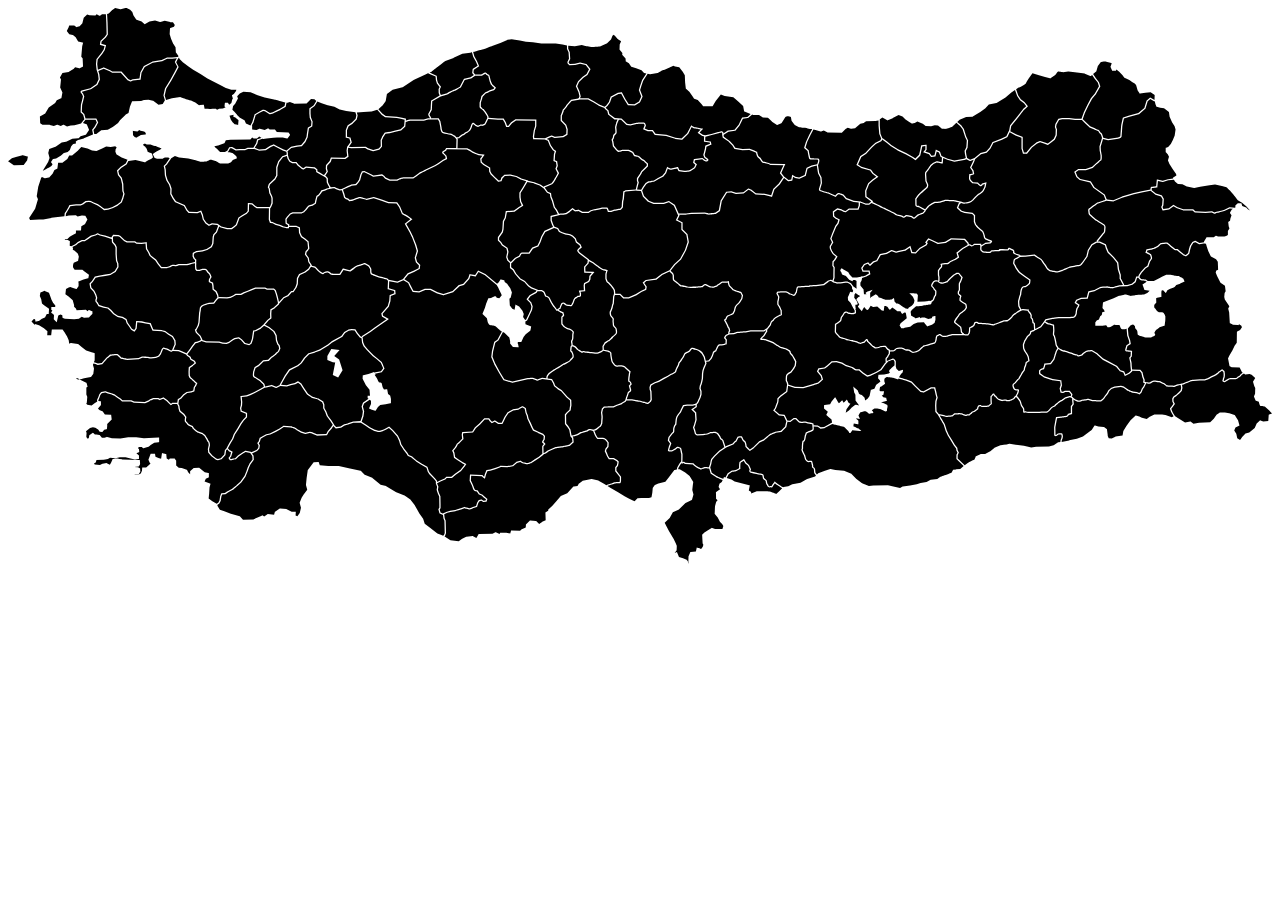
==== commit 88c27ee4: "Update" ====
--- a/index.html
+++ b/index.html
@@ -5,9 +5,12 @@
     <meta http-equiv="X-UA-Compatible" content="IE=edge" />
     <meta name="viewport" content="width=device-width, minimum-scale=1.0, maximum-scale=1.0, user-scalable=no" />
     <title>SVG Türkiye Haritası</title>
-    <link href="https://fonts.googleapis.com/css?family=Open+Sans:400,300,300italic,400italic,600,600italic,700,700italic,800,800italic" rel="stylesheet" type="text/css">
+    <link rel="preconnect" href="https://fonts.googleapis.com">
+    <link rel="preconnect" href="https://fonts.gstatic.com" crossorigin>
+    <link href="https://fonts.googleapis.com/css2?family=Open+Sans:ital,wght@0,300..800;1,300..800&display=swap" rel="stylesheet">   
     <!-- SVG Türkiye Haritası -->
-    <link href="master.css" rel="stylesheet" />
+    <link href="css-files/master.css" rel="stylesheet" />
+    <link rel="stylesheet" href="css-files/all.min.css">
   </head>
   <body>
     <!-- SVG Türkiye Haritası | MIT Lisans | dnomak.com -->
@@ -15,256 +18,252 @@
     <div class="svg-turkiye-haritasi">
       <svg version="1.1" id="svg-turkiye-haritasi" xmlns="http://www.w3.org/2000/svg" xmlns:xlink="http://www.w3.org/1999/xlink" viewBox="0 0 1007.478 527.323" xml:space="preserve">
         <g id="turkiye">
-          <g id="adana" data-alankodu="322" data-iladi="Adana">
+          <g id="adana" data-alankodu="322" data-iladi="Adana" co-x="" co-y="">
             <path d="M545.408,271.835c-0.276,0-0.514,0.209-0.812,0.594c-0.298,0.385-0.571,0.883-0.97,1.28 c-0.469,0.469-1.273,0.823-2.063,1.218c-0.395,0.197-0.768,0.397-1.062,0.561c-0.294,0.165-0.525,0.346-0.5,0.312 c-0.047,0.062-0.208,0.342-0.375,0.656s-0.356,0.697-0.563,1.094c-0.414,0.794-0.824,1.587-1.22,2.061 c-0.519,0.623-0.954,1.969-2.096,2.968c-0.41,0.358-0.525,0.729-0.626,1.156s-0.125,0.904-0.407,1.375 c-0.162,0.269-0.705,1.3-1.189,2.311c-0.242,0.506-0.461,1.02-0.626,1.438s-0.25,0.786-0.25,0.781c0,0.289-0.146,0.497-0.281,0.656 s-0.285,0.299-0.469,0.438c-0.368,0.276-0.827,0.538-1.281,0.78c-0.877,0.47-1.691,0.817-1.75,0.843 c-0.002,0.001-0.062,0.031-0.062,0.031l-2.845,1.717v0.031h-0.033l-2.876,1.498l-4.189,2.404h-0.031l-0.031,0.031l-2.97,1.092 l-0.062,0.031l-3.032,1.748l-0.439,1.688v0.031l0.124,1.312v0.031l0.499,1.531v0.062v0.062l0.123,2.781c0,0,0.016,0.717,0.03,1.469 c0.008,0.376,0.014,0.74,0.03,1.062c0.017,0.322,0.057,0.635,0.062,0.656c0.084,0.336-0.003,0.562-0.094,0.812 s-0.219,0.485-0.344,0.719c-0.25,0.468-0.531,0.875-0.531,0.875v0.031l-0.062,0.031c0,0-0.343,0.381-0.812,0.75 c-0.469,0.369-1.003,0.811-1.688,0.811c-0.545,0-1.063-0.237-1.5-0.439c-0.351-0.162-0.495-0.286-0.594-0.344c0,0-0.06,0-0.062,0 c-0.054-0.01-0.672-0.128-1.406-0.282c-0.383-0.08-0.783-0.164-1.125-0.251c-0.342-0.086-0.582-0.166-0.812-0.281 c0.015,0.008-0.275-0.076-0.594-0.125s-0.708-0.078-1.125-0.126c-0.834-0.094-1.702-0.188-2.25-0.345 c-0.755-0.216-3.191-0.613-3.281-0.627v0.031l-4-0.002c-0.016,0.032-0.127,0.263-0.344,0.562c-0.231,0.319-0.514,0.712-1,0.905 c-0.177,0.071-0.953,0.53-1.563,0.937c-0.609,0.407-1.125,0.78-1.125,0.78l-0.062,0.031l-0.062,0.031l-3.095,0.967l-0.062,0.031 l-2.845,1.373l-0.125,0.031h-0.094l-4.406-0.002l-2.719,0.155l-1.126,1.218l-0.595,2.469v0.031c0.004,0.027,0.109,0.84,0.218,1.781 c0.111,0.958,0.237,1.972,0.155,2.625c-0.115,0.924-0.252,4.125-0.252,4.125v0.094l-0.031,0.062c0,0-0.22,0.625-0.532,1.281 c-0.156,0.328-0.338,0.676-0.532,0.969c-0.193,0.293-0.376,0.538-0.75,0.688c-0.14,0.056-0.476,0.367-0.906,0.781 s-0.968,0.93-1.657,1.343c-0.97,0.581-1.526,0.626-2.031,0.749l1.061,2.751l0.031,0.031v0.031l0.968,1.813l0.031,0.031 c0.02,0.033,0.153,0.27,0.375,0.531c0.237,0.279,0.58,0.469,0.562,0.469c0.282,0,1.048-0.046,1.844-0.061s1.597-0.012,2.125,0.063 c0.943,0.136,1.735,0.455,2.437,1.157c0.726,0.726,1.937,2.439,1.937,2.439l0.125,0.156l-0.031,0.156l-0.127,3.156v0.188 l-0.094,0.125l-1.47,1.718l-0.407,1.562l0.78,1.594l0.031,0.031v0.031l0.843,2.156l1.093,1.689l3.156,0.002h0.125l0.125,0.062 l2.655,1.501l0.031,0.031l0.062,0.062l0.999,1.001l0.188,0.188l-0.033,0.229l-0.126,1.156v0.031l-0.407,1.906v0.125l-0.094,0.094 l-1.157,1.28l-0.001,2.5l1.687,2.157l1.874,2.376l0.125,0.156v0.156l-0.002,2.781c0,0-0.018,0.526-0.126,1.062 c-0.054,0.268-0.124,0.551-0.281,0.812c-0.157,0.261-0.477,0.531-0.875,0.531c-0.379,0-1.217-0.017-2.031-0.001 c-0.407,0.008-0.803,0.045-1.125,0.061c-0.322,0.017-0.599,0.025-0.625,0.031c-0.315,0.079-1.176,0.629-2.281,0.905 c-0.934,0.233-3.099,0.937-3.189,0.967l-0.062,0.031l-0.189,0.098l2.155,1.313l6.248,3.753l5.498,3.378l0.031,0.031l3.343,1.752 h0.031l2.437,1.063l1.844,0.782l2.095-2.093l0.125-0.125l0.156-0.031l2.875-0.342h0.031h0.031l6.125,0.003l2-0.468l0.658-3.562 v-0.031l0.346-3.719l0.031-0.125l0.062-0.094l1.439-2.155l0.062-0.125l0.156-0.062l2.689-1.061h0.031l0.031-0.031l5.563-1.372 l3.252-4.31l3.753-4.998l0.125-0.156l0.219-0.031l1.781-0.28l0.251-1.531l0.031-0.094l0.031-0.094l1.783-3.03l0.031-0.031v-0.031 l1.407-1.749c0-0.248,0.002-3.016,0.002-3.5c0-0.505,0.001-2.125,0.001-2.125c-0.034-0.14-0.734-2.996-0.873-3.969 c-0.034-0.237-0.168-0.372-0.5-0.531s-0.802-0.276-1.25-0.501c-0.016-0.008-0.085-0.031-0.25,0.031s-0.364,0.195-0.562,0.344 c-0.396,0.297-0.75,0.656-0.75,0.656l-0.029,0.061l-0.094,0.031l-2.782,1.529l-0.094,0.031l-0.094,0.031 c0,0-1.74,0.124-2.438,0.124c-0.274,0-0.563-0.145-0.719-0.344s-0.207-0.393-0.219-0.562c-0.024-0.339,0.062-0.625,0.062-0.625 l0.657-2.375v-0.031v-0.031l0.939-2.311l-0.25-0.5l-0.031-0.062l-1.343-1.845l-0.123-0.157l0.031-0.219l0.501-2.406l0.031-0.125 l0.062-0.094l2.158-2.749l0.031-0.062h0.031c0,0,0.357-0.358,0.719-0.75c0.181-0.196,0.379-0.391,0.5-0.562 c0.091-0.128,0.118-0.246,0.125-0.25c0.003-0.614,0.126-2.531,0.126-2.531v-0.062l0.031-0.062l0.626-1.906l0.031-0.062l0.031-0.062 l0.813-1.125l0.377-3.562v-0.031c0,0,0.073-0.43,0.189-0.969s0.231-1.144,0.501-1.594c0.374-0.623,1.239-2.143,2.096-2.999 c0.62-0.62,1.157-1.968,1.157-1.968v-0.031l0.031-0.031l1.877-3.78l0.125-0.25l0.281-0.031l2.906-0.373h0.031h0.031l4.375,0.002 h0.031l2.156-0.655v-0.219l0.656-0.031c0.105-0.118,0.263-0.275,0.531-0.625c0.348-0.454,0.697-1.08,0.72-1.219 c0.088-0.53,0.382-1.137,0.657-1.688s0.532-1,0.532-1l0.813-2.781v-0.035l0.001-2.281l-0.718-2.062l-0.031-0.125v-0.094 l0.251-2.031v-0.062l0.031-0.062c0,0,0.533-1.191,0.626-1.562c0.131-0.524,0.501-1.906,0.501-1.906l0.501-2.25l0.127-3.719v-0.031 l0.376-2.656v-0.062l0.031-0.031l0.626-1.906v-0.031l1.596-3.624l-0.842-3.25c0,0-0.252-1.139-0.374-1.625 c-0.002-0.007-0.138-0.276-0.281-0.562s-0.32-0.64-0.5-0.969c-0.342-0.624-0.624-1.133-0.655-1.188c0,0-1.022-1.23-1.905-1.782 c-0.985-0.616-1.907-1.102-3.624-1.471c-0.916-0.197-1.31-0.39-1.531-0.501S545.871,271.835,545.408,271.835z"/>
           </g>
-          <g id="adiyaman" data-alankodu="416" data-iladi="Adıyaman">
+          <g id="adiyaman" data-alankodu="416" data-iladi="Adıyaman" co-x="" co-y="">
             <path d="M705.466,280.329c-0.12,0.034-0.464,0.146-0.875,0.312 c-0.429,0.173-0.949,0.382-1.438,0.593c-0.911,0.393-1.64,0.7-1.75,0.749l-1.72,1.687l-0.031,0.062l-3.534,4.936l-0.062,0.094 l-0.094,0.062l-3.751,2.123l-0.031,0.031l-5.001,2.309l-0.062,0.031h-0.031l-2.157,0.562l-0.219,0.031l-0.188-0.125l-3.218-2.314 v-0.031h-0.031l-3.03-2.565c-0.14,0.01-0.503,0.031-1.094,0.03c-0.692,0-1.419,0.039-2-0.251c-0.796-0.398-2.291-1.492-2.437-1.595 l-0.062-0.031l-5.311-1.753l-0.062-0.031l-0.031-0.031l-2.811-1.752l-4.155-1.033h-0.031l-3.438,0.186l-3.44,3.092l-0.031,0.031 l-2.157,1.593l-0.094,0.062l-0.125,0.031l-4.375,0.686l-0.658,1.437l2.654,3.126l0.094,0.094v0.093l0.904,3.031l0.094,0.312 l-0.219,0.188c0,0-0.783,0.731-1.689,1.499c-0.452,0.384-0.924,0.794-1.376,1.124s-0.86,0.589-1.25,0.718 c-1.087,0.361-5.001,1.591-5.001,1.591l-6.251,1.809h-0.094h-0.062l-6.438-0.191h-0.062h-0.062l-5.343-1.784l-0.627,4.562 l-0.031,0.219l-0.156,0.125l-4.783,3.528l-0.062,0.031l-1.939,1.968c-0.001,0.159,0.007,0.54-0.032,1.156 c-0.023,0.366-0.071,0.768-0.126,1.125c-0.054,0.357-0.109,0.655-0.251,0.938c-0.134,0.268-0.6,1.463-1.001,2.53 c-0.402,1.068-0.751,2.062-0.751,2.062l-0.031,0.062l-0.031,0.062l-0.813,1.062l3.654,3.19l3.938,0.502l0.281,0.031l0.125,0.25 l1.967,4.095l-0.156,0.062l2.375,0.22l2.626-1.999l0.156-0.125h0.156l1.781,0.001h0.188l0.156,0.156l2.155,2.157l0.094,0.094 l0.031,0.125c0.007,0.013,0.023,0.041,0.094,0.094c0.141,0.105,0.5,0.281,1.312,0.282c0.836,0,1.511-0.12,2.188-0.187 c0.677-0.067,1.375-0.064,2.156,0.22c0.632,0.23,1.651,0.469,2.594,0.657c0.943,0.189,1.748,0.313,2.219,0.501 c0.15,0.06,0.246,0.09,0.375,0.156s0.305,0.219,0.375,0.406c0.14,0.374,0.062,0.547,0.061,1.031c0,0.092,0.022,0.313,0.031,0.438 l0.062-0.438l3.375,0.346l0.125,0.031l0.094,0.062l2.03,1.313l2.719-0.343l6.314-3.466l-0.437-2.438l-2.374-2.063l-1.53-1.251 l-0.281-0.25l0.156-0.344l1.095-2.311l-2.843-2.408l-0.188-0.156v-0.219l0.001-2.031v-0.438l0.438-0.062l4.406-0.592l1.282-2.405 l0.031-0.062l0.031-0.031l2.251-2.655l0.469-0.562l0.375,0.625l1.717,3.095l0.031,0.062l0.874,1.156l2.126-2.03l0.469-0.438 l0.312,0.562l0.811,1.438l2.063-2.03l0.5-0.5l0.312,0.594l1.061,2.001l0.969,0.439l0.562,0.25l-0.375,0.5l-2.814,3.873v0.031 l-0.627,2.719v0.031l2.563-1.749c0,0,0.06-0.06,0.062-0.062c0.094-0.094,1.735-1.753,2.157-2.28 c0.197-0.247,0.49-0.458,0.812-0.688s0.678-0.471,1.031-0.687c0.706-0.433,1.344-0.78,1.344-0.78l0.188-0.094l0.188,0.031 l2.406,0.595l-0.78-1.062l-2.029-2.782l-0.091-0.122v-0.156l-0.123-4.438l-0.937-1.782l-0.062-0.062v-0.094l-0.498-3.281 l-0.218-1.312l1.031,0.845l2.405,2.032l0.094,0.094l0.031,0.125c0,0,0.187,0.529,0.405,1.125c0.219,0.596,0.504,1.291,0.593,1.469 c-0.041-0.082,0.074,0.094,0.281,0.219c0.207,0.125,0.477,0.254,0.75,0.375c0.546,0.243,1.094,0.407,1.094,0.407l0.094,0.062 l0.062,0.062l2.03,1.876l0.125,0.125l0.031,0.156l0.468,2.156l2.095-1.53l1.407-1.999l0.972-4.687l0.062-0.281l0.281-0.094 l2.562-0.811l1.314-2.968l0.031-0.094l0.125-0.094l2.376-1.749l0.938-0.78l-0.624-1.281l-0.062-0.094l-1.061-1.157l-0.156-0.188 l0.031-0.219l0.251-2.031l0.062-0.406l0.406-0.031l4.156-0.248l3.625-0.842l1-0.843c-0.074-0.051-0.082-0.032-0.156-0.094 c-0.19-0.16-0.401-0.379-0.5-0.688s-0.024-0.709,0.219-1c0.38-0.456,1.38-1.394,2.313-2.28c0.917-0.869,1.721-1.628,1.751-1.655 l0.002-2.812c-0.043-0.085-0.232-0.477-0.531-0.906c-0.165-0.238-0.352-0.465-0.5-0.594 C705.549,280.358,705.489,280.341,705.466,280.329z"/>
           </g>
-          <g id="afyonkarahisar" data-alankodu="272" data-iladi="Afyonkarahisar">
+          <g id="afyonkarahisar" data-alankodu="272" data-iladi="Afyonkarahisar" co-x="" co-y="">
             <path d="M284.288,204.223c-0.181,0.067-1.091,0.432-2.281,0.843 c-0.651,0.224-1.343,0.453-1.906,0.624c-0.282,0.085-0.535,0.135-0.75,0.188c-0.192,0.047-0.334,0.086-0.5,0.094 c0.005,0.012-0.137,0.049-0.281,0.125c-0.193,0.101-0.456,0.249-0.75,0.438c-0.589,0.376-1.322,0.895-2.032,1.405 c-1.422,1.02-2.751,2.029-2.751,2.029l-0.219,0.156l-0.219-0.062l-2.688-0.72l-2.5-0.595l-2.471,3.78l-0.156,0.219h-0.281 c0,0-1.598-0.001-2.312-0.001c-0.357,0-1.264,0.022-2.188-0.001c-0.924-0.023-1.828-0.079-2.375-0.189 c-0.654-0.131-1.024-0.578-1.405-0.939c-0.382-0.361-0.778-0.69-1.469-0.845c-0.585-0.13-1.436,0.154-2.125,0.53 c-0.689,0.376-1.188,0.811-1.188,0.811l-0.219,0.156l-0.25-0.094c0,0-0.726-0.207-1.562-0.626s-1.811-1.01-2.437-1.845 c-0.999-1.334-2.491-2.656-2.561-2.72l-2.906-0.721l-1.407,2.155l-0.031,0.062l-0.062,0.062l-3.22,2.498l-0.062,0.031l-0.062,0.031 l-3.907,1.717l-1.502,2.78l-0.19,4.156v0.062v0.094l-1.097,3.035v0.062l-0.062,0.031l-2.127,3.218l-0.125,0.188l-0.219,0.031 l-1.25,0.155l-2.752,3.092l-0.062,0.062l-0.094,0.031l-3.314,1.593l-3.658,4.029l-0.188-0.156l-0.062,0.75v0.188l-0.156,0.125 l-3.127,2.873l-0.031,0.031h-0.031l-2.626,1.655l-0.19,2.844v0.031l0.092,3.344v0.25l-0.188,0.156l-2.345,1.811l-0.031,0.031 l-0.031,0.031l-2.596,3.03l3.405,1.846l0.031,0.031l0.031,0.031l3.936,3.033l0.094,0.062l0.031,0.094l1.81,3.313l0.031,0.094v0.094 l0.342,3.781l0.031,0.062l0.999,2.72l0.905,1l0.094,0.094l0.031,0.125l0.53,2.406l0.031,0.156l-0.062,0.156l-0.97,2.311 l-0.031,0.125l-0.094,0.062c0,0-0.605,0.545-1.251,1.155c-0.322,0.306-0.634,0.638-0.906,0.905 c-0.272,0.268-0.518,0.506-0.562,0.562c-0.183,0.229-0.407,0.365-0.719,0.594s-0.671,0.508-1.031,0.749 c-0.71,0.477-1.354,0.892-1.375,0.905h-0.031l-2.22,2.405l-0.125,0.156h-0.188l-3.844,0.342l-3.44,3.436l-0.062,0.062l-0.062,0.031 l-2.782,1.592l-1.064,3.187v0.031c-0.002,0.028-0.05,0.58-0.095,1.188c-0.045,0.623-0.095,1.342-0.095,1.438 c0-0.03,0.088,0.238,0.188,0.438c0.071,0.142,0.09,0.191,0.125,0.25l3.124,2.002l1.968,1.345l0.062,0.031l0.031,0.031l2.655,2.689 l0.094,0.094l0.062,0.125l0.468,1.844l0.781-0.062l4.376-1.154l0.156-0.031l0.156,0.062l3.405,1.408l2.907-1.404l-0.156-0.094 l1.908-3.53l2.283-4.03v-0.031l0.031-0.031l3.158-4.529l0.062-0.125l0.125-0.031l6.564-3.215l2.532-2.155l2.721-3.811v-0.031 l0.031-0.031l3.533-3.529l0.094-0.094l0.125-0.031l4.532-1.404l4.439-1.717l5.877-3.622l0.062-0.031l3.251-2.623l0.031-0.031h0.031 l7.752-4.277l2.19-3.03l0.062-0.094l0.094-0.031l3.157-1.904l0.062-0.062h0.094l2.531-0.374h0.062h0.037l2.656,0.126h0.25 l0.156,0.219l1.624,2.501v0.031l2.279,2.876l1.469,0.813l-0.5-0.812l6.533-4.277h0.031l4.002-3.029h0.031l6.283-4.278l2.907-2.06 l-3.343-1.908l-0.188-0.094l-0.062-0.219l-0.499-2.031l-0.062-0.25l0.156-0.188l5.003-5.747l1.19-4.311l0.283-4.031v-0.312 l0.312-0.125l3.439-1.373l-0.187-1.812l-4.749-1.409l-0.344-0.125v-0.375l0.253-6.281l-1.311-1.157 c-0.168-0.049-4.211-1.228-6.061-1.565c-1.061-0.194-2.202-0.643-3.218-1.096c-1.017-0.453-1.95-0.911-2.405-1.063 c-0.426-0.142-0.704-0.484-0.875-0.844s-0.264-0.757-0.311-1.156c-0.097-0.799-0.03-1.649-0.03-2.062 c0-0.073-0.082-0.328-0.219-0.625s-0.337-0.625-0.53-0.938c-0.376-0.606-0.726-1.094-0.749-1.125l-0.031-0.031L284.288,204.223z"/>
           </g>
-          <g id="agri" data-alankodu="472" data-iladi="Ağrı">
+          <g id="agri" data-alankodu="472" data-iladi="Ağrı" co-x="" co-y="">
             <path d="M910.727,145.691l-6.97,1.34l-6.22,1.403h-0.031l-9.377,2.839l-0.062,0.031l-6.721,2.808 l-0.125,0.062h-0.125l-5.688-0.534c-0.007,0.002-0.024-0.003-0.031,0c-0.554,0.206-1.048,0.423-2.219,0.843 c-1.677,0.6-3.456,1.22-4.22,1.373c-0.121,0.024-0.678,0.277-1.281,0.687c-0.603,0.411-1.294,0.949-2.001,1.499 c-0.707,0.55-1.408,1.135-2.001,1.593s-1.049,0.789-1.407,0.968c-0.111,0.055-0.172,0.13-0.219,0.312 c-0.047,0.182-0.029,0.463,0,0.781c0.058,0.637,0.249,1.37,0.249,2c0.015,0.045,0.061,0.128,0.125,0.219 c0.128,0.181,0.343,0.426,0.594,0.688c0.501,0.524,1.186,1.157,1.874,1.751c1.358,1.175,2.684,2.194,2.718,2.22l0.031,0.031 c0.054,0.033,4.492,2.727,6.029,3.753c0.902,0.601,1.187,1.538,1.187,2.407s-0.189,1.75-0.189,2.562 c-0.001,1.835-1.162,2.694-1.377,2.843l-0.031,0.031c-0.011,0.008-0.094,0.094-0.094,0.094l-4.534,5.748l1.469,0.001h0.125 l0.094,0.062l4.687,2.253l0.188,0.125l0.062,0.188l0.749,2.594l0.031,0.062l1.279,2.97l4.123,4.158h0.031v0.031l3.404,4.158 l0.094,0.125l0.031,0.156l0.622,5.219v0.062c0.016,0.053,0.258,0.806,0.53,1.688c0.141,0.456,0.278,0.928,0.405,1.312 c0.128,0.384,0.259,0.706,0.281,0.75c0.156,0.313,0.162,0.575,0.187,0.938s0.031,0.786,0.03,1.188c0,0.737-0.028,1.3-0.032,1.406 l2.716,5.063l-0.531,0.281l2.812-0.06h0.031l3.626-1.029l0.031-0.031l2.345-1.843l1.127-3.437l0.094-0.344h0.375l1.344,0.001 c0.03-0.156,0.051-0.32,0.094-0.469c0.132-0.456,0.312-0.844,0.312-0.844v-0.062l0.031-0.031l1.626-2.405v-0.031l0.031-0.031 l3.033-3.404l0.031-0.031l0.062-0.031l1.97-1.311l1.221-3.624l0.031-0.062l0.031-0.062c0,0,0.313-0.428,0.657-0.938 c0.343-0.51,0.751-1.124,0.845-1.312c-0.035,0.07,0.002-0.109-0.031-0.344s-0.102-0.543-0.188-0.844s-0.198-0.595-0.281-0.844 c-0.069-0.207-0.087-0.336-0.125-0.469c-0.011-0.009-0.016,0.012-0.031,0c-0.078-0.059-0.214-0.155-0.375-0.25 c-0.321-0.19-0.752-0.436-1.188-0.657c-0.871-0.441-1.75-0.813-1.75-0.813l-0.406-0.188l0.156-0.438l0.626-1.969l0.094-0.281 l0.281-0.062l3.125-0.529v0.031c0.027-0.008,0.689-0.21,1.438-0.437c0.382-0.116,0.772-0.234,1.094-0.343 c0.322-0.11,0.589-0.247,0.594-0.25c0.455-0.273,2.212-1.232,2.407-1.343c0,0,0.113-0.082,0.125-0.094 c0.087-0.087,0.365-0.385,0.781-0.781c0.237-0.226,0.501-0.465,0.719-0.656c0.218-0.191,0.332-0.322,0.562-0.438 c0.216-0.108,0.294-0.099,0.469-0.125s0.378-0.068,0.625-0.094c0.494-0.051,1.113-0.079,1.719-0.124 c1.211-0.089,2.375-0.155,2.375-0.155l0.188-0.031l0.125,0.094l1.53,1.001l0.031,0.031l0.031,0.031l1.655,1.657l0.031,0.031 c0.032,0.025,0.645,0.475,1.311,1.001c0.343,0.27,0.682,0.541,0.969,0.782c0.247,0.207,0.416,0.327,0.562,0.5 c0.018,0.008,0.078,0.053,0.156,0.062c0.157,0.019,0.401,0.01,0.625,0c0.448-0.021,0.875-0.062,0.875-0.062l0.219-0.031 l0.188,0.125l2.749,2.314l1.811,1.501l0.062,0.031c0.052,0.031,0.426,0.255,0.875,0.5c0.24,0.131,0.488,0.251,0.688,0.344 c0.1,0.046,0.19,0.073,0.25,0.094c0.063-0.039,0.146-0.109,0.25-0.188c0.225-0.171,0.507-0.415,0.781-0.656 c0.481-0.423,0.834-0.746,0.938-0.843l0.501-2.438v-0.031c0,0,0.608-2.26,0.814-2.875c0.079-0.237,0.207-0.474,0.375-0.75 s0.392-0.567,0.594-0.875s0.405-0.626,0.562-0.875s0.275-0.484,0.281-0.5c0.16-0.4,0.395-0.463,0.656-0.594 s0.584-0.245,0.875-0.344c0.582-0.198,1.125-0.343,1.125-0.343l0.188-0.031l0.188,0.094l2.874,1.596l3.75-0.592l-0.281-0.25 l0.188-0.344l1.783-3.03l0.156-0.25h0.281l5.5,0.003l1.376-1.155l0.219-0.188l0.281,0.125l1.531,0.595l5.031,0.003h0.062 l1.281-0.437l0.094-0.031l1.406-0.843l0.002-3v-0.125l0.094-0.125l1.126-1.843l-0.53-1.531l-0.031-0.031v-0.062l-0.373-3.281 l-0.062-0.312l0.281-0.156l1.188-0.78l0.345-2.062l0.031-0.031v-0.031l0.813-2.312l-1.124-1.689l-0.188-0.25l0.156-0.25l1.251-2.28 l0.094-0.125l0.125-0.062l0.812-0.438l-2.5-0.345l-4.313,2.092h-0.031l-0.031,0.031c0,0-1.133,0.31-2.344,0.624 c-0.606,0.157-1.222,0.317-1.75,0.437s-0.894,0.188-1.219,0.187c-0.149,0-0.826,0.191-1.344,0.405 c-0.518,0.215-0.938,0.437-0.938,0.437l-0.219,0.125l-0.219-0.125l-1.999-1.001l-4.906,0.341h-0.031h-0.027l-8.375-0.349 l-0.188-0.031l-0.125-0.094l-1.655-1.501l-7.469-0.004h-0.094l-0.094-0.031l-4.624-1.597l-0.062-0.031h-0.031l-2.749-1.626 l-3.313,2.467l-0.094,0.094h-0.125l-4.812,0.716l-0.406,0.062l-0.126-0.378l-0.905-2.126l-0.094-0.219l0.125-0.188l0.657-1.406 l0.347-4.688l-1.249-2.22l-4.468-1.346l-0.094-0.031l-0.062-0.062L910.727,145.691z"/>
           </g>
-          <g id="amasya" data-alankodu="358" data-iladi="Amasya">
+          <g id="amasya" data-alankodu="358" data-iladi="Amasya" co-x="" co-y="">
             <path d="M486.914,88.991l-1.157,2.655l-0.031,0.062c-0.017,0.06-0.196,0.75-0.407,1.562 c-0.11,0.423-0.232,0.861-0.313,1.219c-0.08,0.358-0.125,0.707-0.125,0.688c0,0.043,0.052,0.381,0.094,0.781 s0.084,0.901,0.124,1.406s0.068,1.025,0.061,1.469s0.003,0.786-0.22,1.156c-0.247,0.412-0.658,0.814-1.032,1.187 c-0.305,0.305-0.473,0.481-0.562,0.562l-0.376,1.969v0.094l-0.062,0.094l-0.751,1.219l0.437,1.531v0.031v0.031l0.498,3.156 l2.433,2.908c0.043,0.039,0.265,0.254,0.594,0.5c0.179,0.134,0.373,0.255,0.531,0.344c0.158,0.089,0.311,0.125,0.25,0.125 c0.001,0,0.26-0.026,0.531-0.094s0.595-0.188,0.906-0.281c0.623-0.187,1.188-0.343,1.188-0.343l0.062-0.031h0.094 c0,0,3.9,0.002,4.531,0.002c0.358,0,0.642,0.102,1.031,0.251s0.826,0.339,1.25,0.532c0.847,0.384,1.625,0.782,1.625,0.782 l0.125,0.062l0.094,0.125l1.374,2.439c0.281,0.053,1.846,0.383,2.438,0.501c0.205,0.041,0.347,0.092,0.5,0.188 s0.293,0.24,0.469,0.375c0.351,0.27,0.76,0.597,1.155,0.939c0.396,0.341,0.799,0.671,1.124,0.939 c0.326,0.267,0.627,0.47,0.625,0.469c0.318,0.127,0.575,0.353,0.969,0.657c0.394,0.303,0.875,0.666,1.311,1.032 c0.874,0.731,1.655,1.439,1.655,1.439l0.156,0.156v0.219l-0.001,1.906v0.188l-0.125,0.156l-1.782,1.78l-2.72,2.687l-0.72,1.469 v0.031l-0.031,0.031l-2.44,3.655l-0.001,1.656l0.468,1.156l0.062,0.156l-0.031,0.156l-0.782,2.906l-0.626,2.562l3.281,0.314 l1.501-2.624v-0.031l0.031-0.031l1.876-2.499l0.062-0.062l0.062-0.062c0,0,0.511-0.363,1.094-0.718 c0.291-0.178,0.593-0.359,0.875-0.5s0.488-0.25,0.844-0.25c0.001,0,0.354-0.055,0.75-0.125s0.872-0.156,1.344-0.249 c0.894-0.179,1.665-0.325,1.75-0.343l3.22-1.998h0.031l3.439-1.748l2.157-2.499l1.502-4.061l0.219-0.625l0.531,0.375 c0,0,0.38,0.261,0.875,0.531s1.116,0.501,1.344,0.501c0.114,0,0.603-0.051,1.156-0.155c0.553-0.105,1.208-0.233,1.844-0.374 c1.273-0.282,2.438-0.561,2.438-0.561l0.406-0.125l0.188,0.406l0.905,2l4.094,0.721c0.082-0.008,0.973-0.1,2.031-0.249 c0.553-0.078,1.14-0.178,1.625-0.28s0.898-0.223,1-0.28c0.79-0.451,2.764-1.768,2.97-1.904l1.063-2.218l-1.593-1.376l-0.219-0.188 l0.062-0.312l0.501-2.25l0.062-0.344l0.375-0.062l6.312-0.747l0.188-0.031l0.188,0.125c0,0,0.526,0.445,1.125,0.876 c0.3,0.215,0.61,0.443,0.875,0.594s0.513,0.188,0.438,0.188c0.216,0,0.678-0.069,0.938-0.187c0.025-0.011,0.011-0.019,0.031-0.031 c-0.183-0.185-0.589-0.558-1.031-0.907c-0.513-0.404-0.969-0.751-0.969-0.751l-0.125-0.062l-0.062-0.156l-0.749-1.875l-0.062-0.156 l0.031-0.156l1.253-4.874l0.282-2.125l0.031-0.312l0.281-0.094l3.501-1.373l-0.218-1l-4.188-0.596l-0.438-0.062v-0.438l0.127-3.781 h0.281L553.562,102h-0.094l-0.062-0.062l-3.217-2.132l-0.5-0.344l0.406-0.438l2.063-2.187c-0.435-0.085-0.69-0.142-1.469-0.282 c-1.244-0.223-2.697-0.439-3.094-0.44c-0.758,0-1.484-0.407-2.094-0.782c-0.325-0.2-0.368-0.263-0.562-0.406l-1.189,2.343 l-1.596,3.061l-0.031,0.062l-0.062,0.062l-4.658,4.466l-0.156,0.156l-0.25-0.031l-5.188-0.722h-0.031l-0.031-0.031l-7.218-2.285 h-0.031l-8.719-0.724l-0.25-0.031l-0.125-0.188l-1.967-2.813l-3.344-0.002h-0.094l-0.094-0.062l-3.216-1.407l-0.438-0.188 l0.188-0.469l0.97-2.499c-0.036-0.121-0.083-0.383-0.25-0.75c-0.101-0.223-0.239-0.435-0.344-0.562 c-0.052-0.064-0.077-0.11-0.094-0.125c-0.274,0-1.756,0.066-3.094,0.154c-1.306,0.086-2.473,0.182-2.531,0.187 c-0.001,0-0.062,0-0.062,0l-4.939,1.059h-0.062h-0.094l-2.875-0.346l-0.156-0.031l-0.125-0.125l-4.154-3.971L486.914,88.991z"/>
           </g>
-          <g id="ankara" data-alankodu="312" data-iladi="Ankara">
+          <g id="ankara" data-alankodu="312" data-iladi="Ankara" co-x="" co-y="">
             <path d="M349.776,112.635l-0.47,0.969l-0.062,0.125l-0.125,0.062l-1.939,1.187 c-0.027,0.051-0.064,0.094-0.094,0.188c-0.017,0.052-0.029,0.072-0.031,0.094c0.143,0.115,0.289,0.261,0.5,0.469 c0.238,0.234,0.543,0.507,0.812,0.781c0.538,0.55,1.03,1.063,1.03,1.063l0.094,0.125l0.031,0.125l0.437,2.156l0.062,0.375 l-0.344,0.156l-2.439,1.218l-0.062,0.031l-3.939,2.748h-0.031l-2.689,1.624h-0.031l-6.314,3.028c0,0-0.03,0.031-0.031,0.031 c-0.034,0.019-0.626,0.327-1.281,0.687c-0.337,0.185-0.677,0.381-0.969,0.53c-0.146,0.075-0.262,0.135-0.375,0.188 s-0.182,0.092-0.312,0.125c0.058-0.015-0.245,0.115-0.531,0.25s-0.656,0.297-1,0.468c-0.688,0.344-1.312,0.687-1.312,0.687 l-3.157,2.342v0.031h-0.031l-1.876,1.249l-0.125,0.094h-0.125c0,0-6.978-0.004-7.781-0.004c-0.198,0-1.069,0.195-1.781,0.437 c-0.678,0.229-1.226,0.446-1.281,0.468l-0.062,0.031l-1.813,0.968l-0.125,0.031h-0.125l-5.719-0.065h-0.094l-0.094-0.062 l-3.561-1.596l-0.125-0.062l-0.062-0.062l-1.343-1.532l-1.094-0.782l-3.625,0.404h-0.031l-3,0.529l-0.156,0.031l-0.159-0.066 l-2.03-1.157l-0.031-0.031l-2.843-1.314l-2.03-1.001l-1.344,0.124l-0.907,1.874l-0.031,0.062v0.031l-1.064,4.03v0.094l-0.062,0.062 l-1.501,2.218l-0.031,0.031l-0.031,0.031l-1.532,1.624l-0.094,0.125l-0.188,0.031l-3.531,0.404l-0.125,0.031l-2.345,1.03h-0.031 l-2.657,1.311l-1.625,0.843l1.248,3.563v0.031h0.031l0.499,2.031c0.063,0.07,0.213,0.233,0.5,0.469 c0.342,0.282,0.787,0.531,1,0.532c0.713,0,1.241,0.454,1.656,0.845c0.285,0.268,0.387,0.39,0.5,0.531 c0.169-0.003,1.266-0.005,2.5-0.468c1.386-0.519,1.703-0.886,2.532-1.093c0.319-0.08,0.889-0.246,1.438-0.405 c0.549-0.16,1.08-0.311,1.562-0.311c0.324,0,0.706,0.1,1.25,0.22c0.544,0.119,1.185,0.282,1.812,0.439 c1.206,0.302,2.225,0.571,2.312,0.595l5.595-1.216l0.125-0.031l0.125,0.031l6.249,1.972l5.405,1.941h0.031l6.562,0.192h0.25 l0.156,0.219l2.31,3.376l0.031,0.031l0.031,0.062l2.059,5.001c0.125,0.063,0.818,0.409,1.75,0.907 c1.011,0.54,2.082,1.13,2.624,1.563c0.861,0.689,2.655,1.97,2.655,1.97l0.562,0.375l-0.531,0.406l-4.314,3.467l3.372,5.908v0.031 l2.154,4.47v0.031l2.309,5.876l0.031,0.031v0.031l1.435,5.001l0.031,0.125l-0.031,0.156l-1.597,5.218l0.842,3.125l2.405,2.407 l0.156,0.156l-0.031,0.25l-0.345,2.688l-0.031,0.25l-0.216,0.127l-4.313,2.31v0.031h-0.031l-4.532,1.936l-3.128,3.905l3.593,2.252 l0.125,0.062l0.062,0.125l1.748,3.532l1.623,3.063l4.438,0.471l4.657-1.966l0.094-0.062h0.094l4.312,0.002h0.125l0.094,0.062 l5.467,2.753l0.094,0.031l4.593,1.441l7.282-2.434l4.972-4.716l0.094-0.094l0.125-0.031l3.345-0.936l3.908-4.342l1.002-2.968 l0.125-0.438l0.438,0.094l3.969,0.69l2.096-3.249l0.219-0.375l0.406,0.188l5.311,2.534l0.031,0.031l0.062,0.031l9.371,7.693 l1.563-1.405v-0.031l1.063-1.749l0.188-0.344l0.375,0.125l2.344,0.72l0.281,0.094l0.062,0.312l0.155,1.031l1.937,1.313l0.094,0.031 l0.062,0.094l2.498,3.751l0.031,0.062v0.031l1.092,2.876l0.031,0.125l-0.031,0.156l-0.877,3.75l-0.031,0.125l-0.125,0.125 l-0.906,0.906l0.341,5.281l1.968,2.532l1.812,0.876l0.596-3.438l0.125-0.688l0.594,0.344l2.311,1.251l0.094,0.031l0.062,0.094 l2.498,3.22l0.062,0.062l0.031,0.062l0.874,2.312l0.062,0.156l-0.031,0.125l-0.501,2.312l1.655,2.313l0.062,0.062l0.75-0.469 l1.752-3.624l1.94-4.093v-0.031l0.47-2.625l-0.937-2.719l-2.624-2.657l-0.312-0.312l0.25-0.344l2.346-3.03l0.063-0.086l0.094-0.062 l4.563-2.467l0.625-0.938l-4.249-1.752l-0.062-0.031h-0.031l-2.155-1.439l-0.031-0.031l-0.062-0.062l-3.092-3.471h-0.031 l-3.874-2.314l-0.094-0.062l-0.031-0.062l-3.217-3.752l-0.031-0.031l-0.031-0.031l-1.904-3.282l-2.061-1.563l-0.219-0.156v-0.25 l0.002-3.719l-1.968-1.813l-0.094-0.062l-0.033-0.129l-0.905-2.5l-0.031-0.125l0.031-0.156l0.846-3.969l-0.655-2.781l-3.561-2.377 l-0.094-0.062l-0.062-0.094l-0.999-1.689l-0.062-0.094l-1.874-1.876l-0.156-0.156v-0.188l0.001-2.312v-0.188l0.094-0.125 l2.971-4.186l0.501-2.156l0.378-6.25v-0.094l0.031-0.094l1.439-2.687l0.847-4.844l0.062-0.406l0.406-0.031l6.094-0.341l4.158-3.123 h0.031h0.031l1.907-1.187l-1.218-2.47l-0.031-0.062v-0.094l-0.529-3.562l-0.031-0.031v-0.031l0.002-3.594v-0.125l0.094-0.125 l2.658-4.28l2.722-4.624l-4.407-1.438h-0.031l-0.031-0.031l-3.624-1.908l-4.624-1.066h-0.031l-4.344,0.186l-1.876,1.905 l-0.689,2.031l-0.094,0.281l-0.281,0.062l-1.969,0.343l-0.25,0.031l-0.188-0.156l-3.217-3.033v-0.031l-2.687-2.657l-0.062-0.062 l-0.031-0.062l-1.061-1.97l-0.062-0.094v-0.094l-0.155-2.625l-4.779-2.878l-0.031-0.031l-0.031-0.031l-1.624-1.439l-0.125-0.125 l-0.031-0.188l-0.343-2.656l-0.031-0.219l0.094-0.156l1.657-2.343l-2.906-0.346h-0.062l-0.031-0.031l-2.5-0.876l-0.031-0.031 h-0.031l-2.843-1.346h-0.031l-0.031-0.031l-1.655-1.126l-0.062-0.031l-2.218-1.157L349.776,112.635z"/>
           </g>
-          <g id="antalya" data-alankodu="242" data-iladi="Antalya">
+          <g id="antalya" data-alankodu="242" data-iladi="Antalya" co-x="" co-y="">
             <path d="M280.969,330.315l-5.625,0.216h-0.031l-4.157,1.498h-0.031l-2.75,0.779h-0.031 l-2.907,1.717l-0.094,0.031l-0.094,0.031l-3.781,0.498l-0.25,0.031l-0.188-0.188l-1.655-1.689l-1.22,1.78v0.031l-0.031,0.031 l-2.533,2.937l-0.031,0.062l-0.031,0.031l-1.095,2.124l-0.125,0.281h-0.281l-7.781,0.34l-0.125,0.031l-0.094-0.062l-3.499-1.564 l-0.094-0.031l-1.938-0.501l-3.344,0.873l-0.156,0.033l-0.125-0.031l-3.218-1.096h-0.031l-0.062-0.031l-3.03-1.69l-0.031-0.031 c0,0-0.565-0.381-1.188-0.782c-0.311-0.2-0.642-0.397-0.906-0.562s-0.502-0.298-0.531-0.312c0.008,0.004-0.231-0.106-0.5-0.188 s-0.616-0.161-0.938-0.25c-0.593-0.163-1.042-0.292-1.125-0.313l-5.531-0.284l-3.189,2.06l-0.031,0.031l-3.126,1.779h-0.032 l-4.282,2.06l-0.062,0.031h-0.062l-2.72,0.592l-2.939,1.592l-1.876,1.03l-0.751,2.594l-0.031,0.125l-0.062,0.062l-0.751,0.906 l0.811,1.375l0.094,0.156l-0.031,0.188l-0.376,2.406v0.156l-0.125,0.094l-1.501,1.687l-0.062,0.094l-0.094,0.031l-4.095,1.936 l1.155,1.626l0.094,0.094v0.156l0.186,3.031v0.188l-0.125,0.125l-2.44,3.311v0.031l-0.062,0.062l-1.157,2.53l-0.031,0.062 l-0.971,2.811v0.031l-1.783,4.374l-0.031,0.031l-0.031,0.062l-3.315,4.654l-0.031,0.031l-0.031,0.031l-3.036,2.783h-0.031 c0,0-0.643,0.526-1.345,1.093c-0.701,0.568-1.505,1.222-1.657,1.374c-0.235,0.235-0.529,0.396-0.969,0.655 c-0.44,0.26-0.978,0.557-1.5,0.843c-1.012,0.554-1.913,1.032-1.97,1.061c-0.002,0.001-0.062,0.031-0.062,0.031l-2.001,1.405 l-0.094,0.063h-0.125l-2.438,0.249l-0.595,1.594l-0.533,3.281l-0.031,0.094l-0.031,0.062l-1.063,2.061l-0.062,0.125l-0.125,0.062 l-1.219,0.78l-0.125,0.812l1.966,3.128l3.561,1.346l5.155,1.972h0.031l7.093,1.973l0.156,0.031l0.094,0.094l2.343,2.689 l8.219-0.339l5.782-2.435l0.031-0.031l1.219-0.687l0.25-0.125l0.25,0.156l1.156,0.72l2.595-1.78l0.156-0.125l0.156,0.031 l4.969,0.503l0.595-2.094l0.031-0.188l0.156-0.094l3.751-2.498l0.156-0.125l0.188,0.031l5,0.534l0.094,0.031l0.094,0.031 l3.968,2.096l2.75,0.002h0.531l-0.031,0.531l-0.157,2.344l1.469,0.72l1.845-2.655l0.031-0.031l0.971-4.155l-1.029-3.813 l-0.031-0.156l0.062-0.156l1.596-3.937l0.031-0.031v-0.031l1.626-2.687v-0.031h0.031l2.69-3.405l-0.998-3.845l-0.031-0.094 l0.031-0.094l0.534-5.344v-0.031l0.878-6.25l0.031-0.125l0.062-0.094l4.472-5.904l0.156-0.188h0.219l3.406-0.186h0.375l0.125,0.344 l0.749,2.188l6.812,0.692h0.031l8.188,0.004h0.031h0.062l8.03,1.785l9.28,1.817l0.156,0.031l0.094,0.094l3.06,3.096l0.062,0.031 l5.999,2.472l0.062,0.031l0.062,0.062l6.559,5.473l4.311,1.033l0.062,0.031l0.094,0.031l7.935,4.785l0.094,0.031l6.53,2.66h0.031 l0.062,0.031l4.279,2.877l0.062,0.031l0.062,0.062l3.747,4.814v0.031l0.031,0.031l3.715,6.596l0.031,0.031l2.842,4.064l0.031,0.062 l0.031,0.062l1.217,3.782l3.936,2.94h0.031l6.122,4.753l3.218,1.252v0.031l1.312,0.563l0.719-0.531l0.595-1.594l-0.245-9.75 l-0.718-1.719l-0.031-0.062l-0.031-0.062l-0.342-2.75l-2.655-1.282l-0.188-0.094l-0.062-0.219l-0.748-2.781l-0.062-0.219 l0.094-0.156l0.689-1.125l0.002-2.906l-0.122-6l-1.093-2.407v-0.031l-0.905-2.656l-0.031-0.125l0.031-0.125l0.345-2.375 l-0.937-2.407l-0.062-0.094v-0.094l0.001-1.75l-1.624-2.063l-0.031-0.031l-3.748-3.877l-0.031-0.062l-0.031-0.031l-0.999-1.657 l-0.031-0.031l-0.031-0.062l-0.936-2.969l-4.53-2.69l-3.78-2.408l-0.031-0.031l-0.031-0.031l-3.498-2.971l-0.031-0.031 l-2.778-1.187l-0.156-0.062l-0.094-0.156l-1.093-1.845l-0.031-0.031l-2.498-3.251V351.8l-2.279-3.407l-0.031-0.062l-0.031-0.062 l-0.967-3.345l-0.031-0.062l-1.56-3.251l-0.062-0.094l-3.936-4.533l-0.031-0.031l-2.468-2.22l-3.22,1.81l-0.031,0.031 c0,0-0.82,0.366-1.75,0.718c-0.465,0.176-0.949,0.332-1.406,0.468s-0.852,0.25-1.219,0.249c-0.651,0-1.573-0.245-2.406-0.47 s-1.531-0.439-1.531-0.439l-0.031-0.031h-0.062l-4.03-2.033h-0.034l-0.031-0.031l-3.124-2.252l-0.031-0.031l-3.78-2.377 L280.969,330.315z"/>
           </g>
-          <g id="artvin" data-alankodu="466" data-iladi="Artvin">
+          <g id="artvin" data-alankodu="466" data-iladi="Artvin" co-x="" co-y="">
             <path d="M837.06,50.525c-0.012,0.005-0.01,0.015-0.031,0.031c-0.07,0.056-0.193,0.15-0.312,0.281 c-0.24,0.262-0.534,0.628-0.812,1c-0.558,0.743-1.063,1.499-1.063,1.499l-0.062,0.094l-0.062,0.062l-3.782,2.498l-0.188,0.125 l-0.219-0.031l-3.937-1.033l-4.811-1.378v-0.031l-5.218-1.659l-2.283,3.124c0,0-0.749,1.075-1.47,2.218 c-0.36,0.572-0.706,1.149-0.97,1.624c-0.132,0.238-0.243,0.438-0.312,0.594c-0.044,0.097-0.081,0.159-0.094,0.188 c0,0.028-0.003,0.031,0,0.031c-0.008,0.207-0.085,0.345-0.156,0.438c-0.075,0.098-0.156,0.17-0.25,0.25 c-0.188,0.161-0.441,0.324-0.719,0.5c-0.555,0.352-1.252,0.75-1.97,1.124c-1.39,0.725-2.699,1.335-2.782,1.373l-2.032,1.374 l1.716,4.876l2.06,3.063l3.124,2.44l0.062,0.031l0.031,0.062l2.124,2.657l0.312,0.375l-0.344,0.312l-2.813,2.623l-0.062,0.062 l-4.565,5.998h-0.031l-5.473,6.716l-0.658,3.781l-0.031,0.062l-0.034,0.064l-0.094,0.219l4.999,2.659l0.062,0.031l4.593,1.784 l0.312,0.125v0.344l-0.005,8.875v0.031l0.967,3.126l1.875,0.095l3.784-4.592l0.031-0.031l0.031-0.031l3.94-3.217l0.031-0.062 l0.062-0.031l2.876-1.248l0.188-0.062l0.156,0.062l3.749,1.252h0.031l2.25,0.813l1.907-1.468v0.031l2.907-2.404l1.377-3.061 l0.158-4.25l-0.655-1.875l-0.062-0.125l0.031-0.125l0.345-2.125l0.031-0.094l0.031-0.094l2.158-3.905l0.091-0.19l0.219-0.062 l2.844-0.717h0.062h0.062l5.531,0.003h0.031h0.031l4.75,0.691l5.031,0.003l1.847-5.187V83.1v-0.031l2.691-5.53l3.034-5.717 l0.031-0.062l0.031-0.031l3.158-3.842l0.062-0.094l3.065-5.436l-0.967-2.939l-2.28-2.751v-0.031l-0.031-0.031l-2.186-3.282 l-0.969,0.78l-0.219,0.188l-0.281-0.125l-4.311-1.846l-0.125-0.031l-3-0.502v0.031l-4.812-0.534l-5.188-0.628h-0.125l-4.156,0.498 l-0.094,0.031l-0.062-0.031c0,0-0.838-0.155-1.75-0.313c-0.456-0.079-0.928-0.161-1.312-0.22c-0.322-0.049-0.525-0.084-0.625-0.094 C837.091,50.525,837.065,50.525,837.06,50.525z"/>
           </g>
-          <g id="aydin" data-alankodu="256" data-iladi="Aydın">
+          <g id="aydin" data-alankodu="256" data-iladi="Aydın" co-x="" co-y="">
             <path d="M124.064,271.699l-0.594,0.562l-1.502,3.593v0.062l-0.062,0.062l-1.501,1.905l-0.094,0.094 l-0.125,0.031l-2.281,0.905h-0.062l-0.031,0.031l-3.688,0.498h-0.062H114c0,0-0.49-0.077-1.062-0.157 c-0.572-0.079-1.171-0.169-1.5-0.251c0.007,0.002-0.4-0.033-0.844-0.062c-0.444-0.029-0.997-0.071-1.531-0.095 c-1.037-0.047-1.974-0.062-2.031-0.063l-2.751,1.217l-0.062,0.031h-0.094l-9.094,0.495h-0.062h-0.062c0,0-0.986-0.186-2.062-0.407 s-2.175-0.465-2.656-0.626c-0.355-0.118-0.627-0.348-0.938-0.625c-0.311-0.277-0.645-0.614-0.968-0.939 c-0.324-0.324-0.646-0.613-0.906-0.844s-0.535-0.361-0.441-0.342c0.011,0.002-0.106-0.033-0.281-0.031s-0.429,0.017-0.688,0.031 c-0.517,0.029-1.13,0.1-1.75,0.155c-1.177,0.103-2.17,0.206-2.281,0.218c-0.106,0.093-0.466,0.425-1,0.874 c-0.303,0.255-0.626,0.499-0.906,0.719s-0.496,0.388-0.719,0.5c0.09-0.045-0.05,0.053-0.188,0.188 c-0.138,0.135-0.328,0.341-0.531,0.562c-0.407,0.442-0.92,0.996-1.407,1.561c-0.976,1.131-1.876,2.249-1.876,2.249l-0.125,0.125 l-0.188,0.031l-3.281,0.498l-0.125,0.031l-0.125-0.031l-1.75-0.626l-1.625-0.563l-0.407,1.094l0.842,3.031l0.031,0.094 l-0.031,0.094l-0.533,3.938v0.125l-0.094,0.094l-1.595,2.155l-0.125,0.155l-0.188,0.031l-5.313,1.059h-0.031l-3.345,1.06 l-0.312,0.094l-0.188-0.219l-0.968-0.939l-1.406-0.001v0.312l0.781,0.531l2.562,0.501h0.062l0.062,0.031l4.468,2.158l0.188,0.094 l0.062,0.219l0.718,2.5l0.094,0.375l-0.312,0.188l-0.656,0.375l-0.003,5.688l0.687,1.719l0.031,0.094v0.125l-0.346,4.469 l-0.031,0.094l-0.031,0.094l-0.375,0.75l0.875,0.875l3.406,0.471l2.313-1.811v-0.031h0.031l2.157-1.311l-0.219-0.812l-0.062-0.188 l0.062-0.156l0.971-2.188l0.031-0.031l0.782-2.219l0.031-0.062l0.062-0.062l1.251-1.624l0.094-0.125l0.188-0.031l3.125-0.623 l0.125-0.031l0.156,0.031l2.094,0.813h0.031l3.188,0.877h0.031l0.031,0.031l2.125,0.876l0.062,0.031l0.031,0.031l2.218,1.595 l2.155,1.439l0.031,0.031h0.031l1.468,1.313l6.844,0.004h0.125l0.094,0.031l2.218,1.032h0.062l8.406,0.38l2.626-1.061 c0,0,0.03-0.03,0.031-0.031c0.029-0.025,0.31-0.253,0.688-0.531c0.198-0.146,0.409-0.279,0.625-0.406s0.425-0.237,0.688-0.281 c0.103-0.017,0.659-0.231,1.094-0.437c0.435-0.207,0.812-0.406,0.812-0.406l0.094-0.062h0.125l3.844,0.002h0.125l0.125,0.062 l1.125,0.689l2.626-1.061l0.25-0.125l0.219,0.156l2.78,1.877l0.031,0.031l0.031,0.031l1.843,1.939l0.031,0.031l1.093,0.97 l0.844-0.594l0.156-0.062h0.156l3.845,0.002l0.376-2.719l0.031-0.25l0.219-0.094l1.751-0.968l0.031-0.031l2.095-2.468l0.062-0.062 l0.031-0.031l2.876-2.029l0.094-0.094h0.125l3.312-0.467l1.719-0.718l0.439-2.5v-0.125l0.094-0.094l0.782-1.094l0.782-1.781 c-0.19-0.144-0.401-0.271-0.812-0.594c-0.287-0.225-0.566-0.48-0.812-0.688c-0.246-0.208-0.412-0.33-0.562-0.531 c-0.017-0.023-0.179-0.186-0.375-0.375s-0.441-0.406-0.688-0.625c-0.247-0.219-0.514-0.459-0.719-0.625 c-0.205-0.166-0.398-0.293-0.375-0.281c-0.305-0.153-0.39-0.325-0.531-0.531s-0.279-0.456-0.406-0.688 c-0.254-0.463-0.438-0.875-0.438-0.875l-0.062-0.094v-0.125l-0.092-3.125v-0.031l0.19-3.406v-0.219l0.219-0.156l2.47-1.749 l0.031-0.031l1.876-1.561l-0.469-0.906l-2.718-1.689l-0.156-0.094l-0.062-0.188l-0.468-1.344c-0.073-0.056-0.321-0.239-0.688-0.5 c-0.208-0.148-0.415-0.293-0.594-0.406s-0.39-0.207-0.312-0.188c-0.337-0.084-0.421-0.24-0.562-0.406 c-0.141-0.166-0.288-0.379-0.406-0.562c-0.165-0.255-0.211-0.373-0.281-0.5l-3.187-1.314l-2.907-1.222l-4.688-0.097 c-0.121,0.11-0.092,0.159-0.281,0.25c-0.534,0.256-1.352,0.29-2.281-0.282c-1.565-0.965-2.874-1.221-2.874-1.221h-0.031h-0.031 L124.064,271.699z"/>
           </g>
-          <g id="balikesir" data-alankodu="266" data-iladi="Balıkesir">
+          <g id="balikesir" data-alankodu="266" data-iladi="Balıkesir" co-x="" co-y="">
             <path d="M104.629,97.282l0.312,0.156c0,0,1.312,0.699,2.688,0.813c0.907,0.076,1.528,0.579,1.843,1.032 c0.316,0.453,0.375,0.906,0.375,0.906l0.094,0.5l-0.5,0.062l-3.5,0.529c-0.002,0.001-0.029-0.001-0.031,0 c-0.142,0.086-0.645,0.424-1.344,0.843c-0.791,0.475-1.58,0.96-1.907,1.124c-0.22,0.11-0.432,0.072-0.594,0.031 s-0.296-0.109-0.438-0.188c-0.284-0.156-0.578-0.347-0.844-0.562c-0.531-0.431-1-0.907-1-0.907l-0.125-0.125v-0.188l-0.123-2.781 l-0.031-0.625l0.594,0.094l3.094,0.471l1.189-0.999L104.629,97.282z"/>
             <path d="M108.435,108.127l-0.781,0.875c0,0-0.058,0.094-0.094,0.188c-0.012,0.033-0.03,0.051-0.031,0.062 c0.128,0.114,0.618,0.436,1.031,0.72c0.206,0.141,0.403,0.281,0.562,0.406c0.08,0.063,0.12,0.118,0.188,0.188 c0.034,0.035,0.087,0.067,0.125,0.125c0.02,0.03,0.042,0.105,0.062,0.156c0.006,0.009,0.025,0.019,0.062,0.062 c0.075,0.088,0.189,0.212,0.312,0.344c0.123,0.132,0.26,0.298,0.375,0.438c0.115,0.14,0.211,0.223,0.281,0.469 c0.023,0.081,0.22,0.564,0.374,0.969c0.155,0.405,0.281,0.781,0.281,0.781l0.094,0.219l-0.125,0.188c0,0-0.003,0.066,0,0.125 c0.003,0.058-0.052,0.098,0.219,0.219c0.758,0.337,2.999,1.19,2.999,1.19l0.219,0.094l0.094,0.219l0.843,2.562l0.094,0.281 l-0.219,0.219l-0.938,0.905l-0.312-0.344l0.156,0.375c-0.646,0.299-1.601,0.68-2.532,1.124s-1.812,0.973-2.282,1.53l-0.188,0.25 l-0.312-0.094l-7.374-1.754l-5.562,0.747l-0.031-0.219l-1.376,2.718l-0.062,0.125l-0.094,0.094l-3.97,2.56l-0.094,0.062 l-2.501,2.53l0.654,2.906l2.093,2.563l0.062,0.094l0.031,0.094l1.122,4.689l0.031,0.031v0.062l0.123,3.906l0.124,1.719v0.031 l0.718,2.031l0.062,0.125l-0.031,0.156l-0.907,3.283v0.031v0.031l-1.252,3.28l-0.062,0.125l-0.094,0.094l-3.032,2.373 l-0.062,0.031l-0.031,0.031l-4.157,2.154h-0.064l-0.031,0.031l-3.407,1.123l-0.062,0.031h-0.062l-3,0.248h-0.219l-0.125-0.094 l-2.53-1.907l-2.405-1.751l-3.437-1.471h-0.031l-1.905-0.97l-1.595-0.374l-2.125,0.218l-2.439,1.811l-0.031,0.031l-0.062,0.031 l-1.782,0.75l-0.094,0.062H57.82l-3.469-0.002h-0.062l-4.625,0.591l-0.751,1.406v0.031l-1.658,2.78l-1.095,1.718l-0.157,2 l2.531-0.561l0.062-0.031h0.031l5.188-0.153h0.156l0.125,0.062l1.405,0.939l3.375-0.81l0.094-0.031h0.062l2.344,0.189l0.25,0.031 l0.125,0.219l1.437,2.501l0.125,0.25l-0.125,0.25l-1.783,3.374l-0.062,0.156l-0.156,0.062l-2.751,1.467l-0.19,2.938l-0.031,0.438 l-0.438,0.031l-3.625,0.154l-0.001,1.844v0.281l-0.281,0.156l-1.939,1.061l-2.407,1.374l-0.031,0.031l-0.062,0.031l-2.063,1.905 l-0.156,0.125h-0.188l-1.375-0.001l-0.531,0.594l2.281,0.001h0.125l0.125,0.094l1.438,0.876l0.25,0.156l-0.031,0.312l-0.127,3.188 l1.281,0.376l3.095-1.467l1.907-1.749l0.031-0.062l0.093-0.032l3.282-1.529l0.094-0.031h0.094l2-0.124l2.157-1.437l2.907-1.998 l0.062-0.062l0.094-0.031l3.188-0.842l0.094-0.031l1.656-0.843l0.219-0.125l0.219,0.125l1.812,0.845l0.094,0.031l3.812,0.846 h0.031v0.031l4.937,1.628l1.189-1.937l0.156-0.219h0.281l3.906,0.002h0.125l0.094,0.031l1.656,0.907l0.062,0.031l0.031,0.031 l3.154,3.033l2.03,1.001l5.97,0.003h0.156l0.125,0.094l1.28,0.939l3.688,0.252h0.094l3.688-0.498l0.531-0.094l0.031,0.531 l0.372,4.781l1.437,2.313l0.031,0.031v0.031l1.31,2.782l1.968,1.595l2.374,1.876l0.062,0.062l0.062,0.062l2.092,3.126l0.031,0.031 l2.093,2.563l4.312,0.002c0,0,0.593-0.146,1.25-0.374c0.657-0.229,1.412-0.598,1.562-0.749c0.305-0.305,0.69-0.377,1.094-0.437 c0.404-0.061,0.847-0.071,1.281-0.061c0.434,0.009,0.843,0.037,1.188,0.063c0.345,0.025,0.655,0.031,0.719,0.031 c-0.02,0,0.158-0.018,0.375-0.094c0.217-0.076,0.504-0.174,0.75-0.281c0.491-0.215,0.906-0.438,0.906-0.438l0.125-0.062h0.094 c0,0,5.804,0.003,6.688,0.004c0.251,0,1.299-0.25,2.156-0.499c0.857-0.249,1.625-0.468,1.625-0.468l0.031-0.031h0.031l2.406-0.437 l0.095-1.5l-0.969-0.876l-0.094-0.062l-0.031-0.094l-0.874-1.875l-0.062-0.125v-0.125l0.126-2.281l0.031-0.25l0.219-0.156 l1.5-0.874h0.032l1.125-0.624l0.094-0.062h0.094l4.469-0.498l3.532-1.092l3.407-2.06l1.032-2.311l0.378-5.312v-0.062l0.031-0.031 l0.501-1.781l0.031-0.125l0.094-0.094l1.939-1.937l1.784-4.811l-0.875-0.594l-3.844-0.377l-2.345,1.093l-0.281,0.094l-0.219-0.156 l-2.53-1.782l-0.062-0.031l-0.062-0.094l-2.029-3.032l-0.031-0.062l-0.031-0.094l-0.717-3.188l-0.031-0.062v-0.031l-1.061-2.501 l-2.313,0.968l-0.094,0.031h-0.125l-6.688-0.254l-0.219-0.031l-0.125-0.156l-1.655-1.876l-0.031-0.062l-0.031-0.031l-1.904-3.376 l-6.81-2.973l-0.125-0.062l-0.094-0.125l-1.998-2.907l-0.031-0.031v-0.031l-1.779-3.407l-0.062-0.094v-0.156l0.127-3.938 l-1.06-3.22l-2.123-3.532l-0.031-0.062l-0.031-0.062l-1.123-3.782l-0.036-0.065v-0.062l-0.248-4.344v-0.062l-0.623-2.844 l-0.062-0.25l0.188-0.219l1.845-1.811l0.062-0.062l2.658-3.999l-1.094-0.595l-2.719-0.033l-1.562,0.874l-0.125,0.062h-0.125 l-4.625-0.003h-0.094l-0.094-0.062l-1.438-0.563l-0.188-0.062l-0.062-0.188l-1.187-2.376l-0.188-0.375l0.375-0.25l1.657-1.155 l1.344-0.905l0.031-0.031l2.313-1.155l0.062-0.031l1.312-0.905l-0.031-0.156l-2.312-0.876v-0.031c0,0-0.571-0.226-1.156-0.47 c-0.293-0.121-0.576-0.256-0.812-0.344c-0.118-0.044-0.241-0.072-0.312-0.094c-0.036-0.011-0.08-0.026-0.094-0.031 c-0.256-0.009-0.528-0.072-0.844-0.125c-0.34-0.057-0.656-0.094-0.656-0.094h-0.031l-0.031-0.031l-2.594-0.907h-0.03l-2.812-0.033 l-0.156-0.031l-0.125-0.062c0,0-0.24-0.174-0.5-0.344c-0.13-0.085-0.272-0.194-0.375-0.25c-0.051-0.028-0.104-0.023-0.125-0.031 C109.18,108.127,108.667,108.127,108.435,108.127z"/>
           </g>
-          <g id="bilecik" data-alankodu="228" data-iladi="Bilecik">
+          <g id="bilecik" data-alankodu="228" data-iladi="Bilecik" co-x="" co-y="">
             <path d="M222.273,117.908l-3.095,1.123l-2.94,3.779l-0.031,0.031l-1.44,4.28l-0.003,6.281v0.125 l-0.031,0.125l-1.533,2.874l-0.031,0.095l-0.062,0.062l-4.314,4.092l-0.657,2.031l0.5,0.812l0.062,0.094v0.094l0.529,3.469v0.062 l1.187,2.251l0.031,0.031v0.062l0.53,1.781v0.062v0.062l-0.002,4.034v0.094l-0.031,0.094l-0.751,1.906v0.031h-0.031l-0.876,1.656 l-0.156,0.25h-0.156l-0.13,8.656l0.749,2.125l1.469,0.22l0.062,0.031l0.094,0.031l2.53,1.345l2.906,0.627l0.031,0.031h0.062 l2.311,1.126l0.094,0.031l2.562,0.595l1.344,0.001l0.157-1.406l-1.78-1.095l-0.219-0.156v-0.25l-0.123-3.281v-0.188l0.094-0.125 l1.126-1.53h0.031l2.157-2.53l0.062-0.094l0.125-0.062l2.125-0.874l0.094-0.031H227l6.938-0.121l1.625-0.811l0.062-0.031 l1.22-1.249l1.657-2.124v-0.031l0.031-0.031l1.126-1.124l0.125-0.125l0.156-0.031l2.406-0.468l2.157-1.343l0.439-2.188v-0.032 l0.846-3.156l0.062-0.219l0.188-0.094l1.281-0.749l0.031-0.031l1.095-1.343l0.031-0.031l1.22-1.968l0.125-0.188l0.156-0.031 l2.094-0.593v-0.031l1.906-0.874l0.031-0.031h0.062l1.875-0.405l-0.031-0.312l0.219-0.031l-0.749-1.281v-0.031h-0.031l-0.624-1.25 v-0.031l-0.624-1.375l-0.031-0.094l-0.031-0.094l-0.123-2.875l-0.999-1.126h-0.031l-2.093-1.157h-0.031l-2.155-1.282l-2.749-1.626 l-0.25-0.156v-0.281l0.001-1.281l-1.624-1.251l-6.219-0.503l-2.126,1.311l-0.25,0.156l-0.25-0.125l-1.25-0.626l-0.062-0.031 l-0.031-0.031l-2.781-2.285l-0.031-0.031l-0.031-0.031l-1.499-1.845l-2.688-0.001h-0.125l-0.094-0.062l-2.155-1.127l-0.125-0.062 l-0.062-0.125l-1.249-2.032l-0.031-0.062l-0.031-0.062L222.273,117.908z"/>
           </g>
-          <g id="bingol" data-alankodu="426" data-iladi="Bingöl">
+          <g id="bingol" data-alankodu="426" data-iladi="Bingöl" co-x="" co-y="">
             <path d="M770.579,188.896c0.009,0-0.074-0.001-0.219,0.094s-0.344,0.247-0.562,0.406 c-0.437,0.319-1.019,0.709-1.781,0.624c-0.716-0.08-1.111-0.49-1.375-0.689c-0.165-0.124-0.476-0.1-0.719-0.125l0.031,0.219 l-0.281,0.156l-4.47,2.498l-4.127,3.31l0.967,3.063l0.094,0.344l-0.312,0.219l-2.313,1.593l-0.031,0.031l-0.062,0.031 c0,0-2.501,1.077-3.532,1.592c-0.446,0.223-1.017,0.692-1.563,1.124c-0.273,0.216-0.543,0.43-0.812,0.594s-0.53,0.281-0.875,0.281 c-0.619,0-3.029,0.179-3.125,0.186c-0.002,0-0.062,0-0.062,0l-1,0.218c0.071,0.184,0.11,0.202,0.156,0.469 c0.106,0.609,0.044,1.478-0.657,2.062c-0.914,0.761-1.718,2.139-1.782,2.249l-0.002,3.438l0.343,1.5v0.062v0.031l-0.002,3.031 h-0.562c0.026,0.025,0.073,0.035,0.094,0.062c0.244,0.326,0.129,0.32,0.406,0.562c0.295,0.258,0.522,0.361,0.875,0.438 s0.818,0.111,1.406,0.157c0.421,0.032,1.139-0.177,1.781-0.405c0.321-0.114,0.632-0.217,0.906-0.311 c0.252-0.088,0.438-0.174,0.688-0.188c-0.01-0.006,0.121-0.035,0.25-0.156c0.171-0.162,0.382-0.432,0.625-0.719 c0.485-0.573,1.058-1.28,1.657-1.78c1.026-0.853,1.902-1.908,2.782-2.592c0.457-0.356,0.967-0.598,1.406-0.811 s0.798-0.423,0.844-0.469c0.244-0.244,0.536-0.291,0.781-0.312s0.488,0.007,0.719,0.031c0.462,0.049,0.844,0.125,0.844,0.125 l0.188,0.062l0.094,0.125l2.498,3.126l0.182,0.22l-0.094,0.25c0,0-0.65,1.804-0.813,2.375c-0.128,0.449-0.409,0.946-0.689,1.438 c-0.14,0.246-0.275,0.494-0.375,0.688s-0.158,0.355-0.156,0.344c-0.001,0.005-0.027,0.28-0.031,0.594s-0.006,0.708-0.001,1.125 c0.01,0.833,0.03,1.732,0.03,2.281c-0.001,1.099-0.159,1.627-0.626,2.281c-0.133,0.186-0.209,0.462-0.219,0.781 c-0.009,0.285,0.024,0.541,0.031,0.781c0.011,0.026,0.044,0.097,0.094,0.156c0.099,0.118,0.263,0.247,0.438,0.406 c0.35,0.318,0.774,0.663,1,0.845c0.183,0.146,0.304,0.37,0.344,0.594s-0.011,0.402-0.062,0.562 c-0.102,0.321-0.241,0.589-0.312,0.875c-0.142,0.57-0.155,1.313-0.157,1.781c0.009,0.011,0.014,0.013,0.031,0.031 c0.071,0.073,0.182,0.187,0.344,0.312c0.324,0.252,0.772,0.567,1.25,0.876c0.478,0.308,0.99,0.603,1.406,0.845 s0.782,0.429,0.875,0.469c0.379,0.163,0.53,0.477,0.656,0.781s0.185,0.662,0.249,1c0.13,0.676,0.187,1.301,0.187,1.562 c0,0.339-0.101,0.435-0.219,0.656s-0.275,0.475-0.438,0.719c-0.325,0.487-0.655,0.935-0.907,1.188 c-0.17,0.17-0.44,0.346-0.812,0.625s-0.802,0.644-1.25,0.968c-0.895,0.649-1.751,1.249-1.751,1.249 c-0.077,0.108-0.418,0.63-0.907,1.312c-0.536,0.749-1.099,1.513-1.313,1.78c-0.203,0.254-1.589,2.662-1.752,2.999 c0.01,0.015,0.017,0.012,0.031,0.031c0.087,0.113,0.231,0.288,0.406,0.438c0.351,0.299,0.75,0.562,0.75,0.562h0.031l3.404,2.783 l0.125,0.094l0.031,0.156c0,0,0.561,2.029,0.56,3.344c0,0.298,0.333,0.812,0.78,1.188s0.906,0.625,0.906,0.625l-0.25,0.469 c0.395,0.027,0.858,0.07,1.312,0.095c0.52,0.028,1.034,0.036,1.406,0.032c0.172-0.002,0.288,0.01,0.375,0 c0.003-0.005,0.028,0.005,0.031,0c0.208-0.347,0.464-0.733,0.689-1.031c-0.033,0.044,0.041-0.143,0.094-0.344 s0.113-0.458,0.156-0.719c0.086-0.521,0.126-1.079,0.126-1.188c0-0.127-0.031-0.55-0.03-0.969c0-0.209,0.017-0.442,0.062-0.656 s0.123-0.432,0.344-0.625c0.307-0.269,0.626-0.373,0.969-0.499s0.697-0.266,0.938-0.437c0.595-0.425,0.885-0.648,1.188-0.905 c-0.003-0.017,0.07-0.146,0.125-0.281c0.073-0.18,0.158-0.407,0.25-0.656c0.092-0.249,0.188-0.516,0.312-0.75 s0.241-0.479,0.562-0.625c0.189-0.086,0.281-0.191,0.562-0.281s0.598-0.063,1.094,0.032c0.592,0.113,0.929,0.465,1.125,0.657 s0.187,0.219,0.5,0.219c0.893,0,0.204,0.005,2.656,0.095c2.464,0.091,3.092,0.171,4.312,0.127c0.767-0.027,1.652,0.233,2.469,0.47 c0.408,0.118,0.782,0.231,1.094,0.313c0.312,0.081,0.598,0.127,0.625,0.125c0.34-0.023,0.316-0.01,0.375-0.031 c0.059-0.021,0.287-0.138,0.812-0.344c1.043-0.407,1.061-0.338,1.844-0.687c0.846-0.376,1.675-0.621,2.094-0.811 c0.304-0.138,1.098-0.453,1.875-0.749c0.777-0.296,1.5-0.561,1.5-0.561l0.094-0.031h0.125c0,0,1.695,0.056,2.438-0.093 c0.021-0.004,0.422-0.183,0.812-0.469s0.823-0.651,1.251-1.03c0.427-0.38,0.837-0.767,1.126-1.061 c0.144-0.148,0.273-0.259,0.344-0.344c0.035-0.042,0.057-0.086,0.062-0.094c0.019-0.046,0.042-0.118,0.062-0.156 c0.044-0.082,0.067-0.168,0.125-0.25c0.115-0.164,0.276-0.346,0.438-0.531c0.323-0.371,0.682-0.738,1.001-0.968 c0.281-0.204,0.7-0.448,1.125-0.718c0.425-0.271,0.871-0.575,1.031-0.718c0.538-0.484,1.532-1.093,1.532-1.093h0.031l1.469-0.749 l-1.374-2.72l-0.031-0.094v-0.094c0,0-0.249-2.258-0.248-3.469c0-0.661,0.153-1.252,0.313-1.781s0.313-0.979,0.313-1.219 c0-0.601,0.279-1.225,0.532-1.875c0.127-0.325,0.255-0.646,0.344-0.906c0.089-0.26,0.125-0.507,0.125-0.531 c0-0.698,0.126-2.343,0.658-3.938c0.271-0.813,0.641-1.415,1.157-1.811c0.516-0.397,1.146-0.53,1.844-0.53 c0.348,0,1.246-0.458,1.97-1.03c0.362-0.286,0.685-0.587,0.938-0.843c0.253-0.257,0.445-0.515,0.438-0.5 c0.007-0.014,0.081-0.246,0.125-0.5s0.094-0.551,0.125-0.844c0.046-0.439,0.051-0.668,0.062-0.844l-4.309-3.125l-3.81-2.783 l-0.031-0.031l-0.062-0.062c0,0-1.881-2.38-2.56-3.47c-0.339-0.542-0.468-0.923-0.593-1.25s-0.213-0.598-0.499-1 c-0.646-0.906-0.937-1.439-0.937-1.439l-0.062-0.125v-0.125c0,0,0.131-1.77,0.408-2.875c0.194-0.776,0.876-1.16,1.439-1.405 c0.465-0.204,0.77-0.251,0.906-0.281l2.22-1.499c0.01,0,0.038,0.021-0.094-0.031c-0.535-0.214-1.506-0.35-3.437-1.252 c-0.499-0.233-0.846-0.458-1.094-0.689c-0.248-0.23-0.409-0.511-0.438-0.781s0.061-0.481,0.094-0.625s0.046-0.223,0.031-0.312 c-0.006-0.038-0.054-0.129-0.188-0.25s-0.351-0.258-0.625-0.406c-0.548-0.296-1.316-0.612-2.093-1.001 c-0.209-0.105-0.189-0.078-0.25-0.094c-0.006,0.088-0.006,0.151-0.031,0.281c-0.044,0.23-0.221,0.582-0.562,0.719 c-0.318,0.127-0.626,0.144-1.062,0.155c-0.436,0.012-0.959-0.016-1.531-0.032c-1.144-0.033-2.478-0.095-3.531-0.096 c-0.111,0-0.097,0-0.188,0c-0.058,0.097-0.091,0.233-0.156,0.281c-0.3,0.225-0.568,0.274-0.969,0.343 c-0.401,0.07-0.907,0.115-1.438,0.155c-1.061,0.079-2.292,0.093-3.312,0.092c-0.489,0-0.784,0.03-0.938,0.061 c-0.154,0.032-0.147,0.053-0.156,0.062c-0.018,0.02-0.182,0.438-0.781,0.812c-0.743,0.465-1.746,0.392-2.75,0.311 c-1.004-0.082-2.014-0.22-2.562-0.22c-0.748,0-1.33-0.293-1.719-0.626s-0.632-0.681-0.875-0.875 c-0.328-0.262-0.406-0.618-0.469-0.969s-0.102-0.742-0.093-1.094c0.015-0.637,0.11-1.085,0.126-1.188v-0.062 c0-0.003,0-0.062,0-0.062l-0.187-1.312C774.204,188.898,771.151,188.896,770.579,188.896z"/>
           </g>
-          <g id="bitlis" data-alankodu="434" data-iladi="Bitlis">
+          <g id="bitlis" data-alankodu="434" data-iladi="Bitlis" co-x="" co-y="">
             <path d="M899.97,215.091l-1.002,3.187l-0.062,0.156l-0.094,0.094l-2.532,1.999l-0.094,0.062 l-0.094,0.031l-3.907,1.154h-0.062h-0.062l-5.938,0.122c0,0-1.131,0.309-2.344,0.655c-0.607,0.173-1.238,0.346-1.75,0.499 s-0.932,0.303-1.031,0.343c-0.353,0.141-0.655,0.09-1.062,0.061c-0.407-0.028-0.878-0.084-1.344-0.157 c-0.932-0.146-1.878-0.345-2.188-0.407c0.015,0.003-0.433,0-0.938,0.03c-0.505,0.031-1.115,0.093-1.75,0.155 c-1.271,0.125-2.608,0.288-2.938,0.342c-0.021,0.003-0.463,0.149-0.938,0.374s-1.045,0.521-1.594,0.811 c-1.098,0.579-2.095,1.155-2.095,1.155l-0.062,0.031h-0.062l-4.126,0.967l-1.19,4.593l-0.094,0.375h-0.375l-4.781,0.278 l-3.345,1.404l-0.72,1.312l2.405,1.657l0.312,0.219l-0.123,0.377c0,0-0.146,0.446-0.376,0.969s-0.491,1.084-0.876,1.469 c-0.001,0.001-0.122,0.211-0.219,0.5s-0.205,0.682-0.282,1.062c-0.152,0.762-0.251,1.579-0.251,1.875 c-0.001,0.98-0.538,2.112-1.064,3.03c-0.316,0.553-0.823,0.829-1.313,0.937c-0.489,0.109-1.011,0.136-1.656,0.311 c-0.844,0.23-2.209,0.234-3.781,0.217s-3.282-0.064-4.656-0.065c-2.717-0.001-5.075,0.489-6.406,0.621 c-0.559,0.056-2.022,0.325-3.312,0.592c-1.192,0.246-2.096,0.465-2.25,0.499l-0.656,0.906c0.169,0.113,0.475,0.335,1.031,0.657 c0.345,0.2,0.709,0.389,1.031,0.532c0.322,0.142,0.621,0.219,0.688,0.219c0.632,0,1.495,0.276,2.312,0.532s1.531,0.501,1.531,0.501 l0.312,0.125l0.031,0.312c0,0,0.062,0.863,0.124,1.812c0.062,0.949,0.124,1.972,0.124,2.406c0,0.49-0.127,1.282-0.189,2.062 c-0.031,0.39-0.051,0.765-0.032,1.031c0.02,0.266,0.13,0.379,0,0.281c0.284,0.213,0.407,0.477,0.531,0.781s0.215,0.665,0.311,1.031 c0.195,0.733,0.379,1.519,0.499,2c0.267,1.072,0.857,4.442,0.872,4.531c0.043,0.081,0.273,0.483,0.593,1 c0.176,0.283,0.352,0.579,0.531,0.812s0.37,0.416,0.406,0.438c0.337,0.202,1.121,0.679,1.937,1.126 c0.408,0.223,0.826,0.445,1.188,0.595c0.362,0.149,0.664,0.219,0.781,0.219c0.388,0,0.864,0.124,1.469,0.282 c0.605,0.157,1.302,0.357,1.969,0.563c1.334,0.414,2.531,0.813,2.531,0.813l0.031,0.031h0.031c0,0,0.831,0.376,1.781,0.751 c0.475,0.187,0.98,0.364,1.406,0.501s0.797,0.219,0.875,0.219c0.585,0,1.013,0.268,1.281,0.47s0.384,0.281,0.5,0.281 c0.149,0,0.846-0.122,1.438-0.343c0.296-0.111,0.565-0.248,0.781-0.375s0.362-0.26,0.375-0.281c0.17-0.284,0.42-0.499,0.75-0.781 s0.743-0.614,1.156-0.905c0.413-0.292,0.838-0.565,1.219-0.78c0.381-0.216,0.689-0.38,1.031-0.437 c0.459-0.076,1.362-0.108,2.219-0.155s1.625-0.093,1.625-0.093h0.156l0.125,0.062l4.155,2.533l0.031,0.031l0.062,0.031l4.436,4.096 l0.062,0.031l0.031,0.031l4.561,2.346l6.186,3.284l0.094,0.031l0.064,0.099l2.81,3.408l2.78,0.971l0.219,0.094l0.062,0.188 l0.937,2.157l2.563-1.311l1.782-1.655l-0.031-0.375l-0.373-3.188v-0.032v-0.031l-0.093-2.219l-0.873-4.188l-0.062-0.219 l0.156-0.188l0.97-1.311l0.158-3.156c-0.255-0.039-0.5-0.077-1.094-0.157c-0.831-0.111-1.803-0.22-2.219-0.22 c-0.359,0-0.716-0.159-0.906-0.407c-0.19-0.247-0.242-0.522-0.25-0.75c-0.015-0.457,0.125-0.812,0.125-0.812l0.813-2.781 l0.062-0.156l0.125-0.094l2.251-1.561l-0.374-2.156l-0.029-0.095l-1.31-3.657l-0.031-0.062v-0.062l-0.497-5.5 c-0.143,0.019-0.325,0.063-0.656,0.125c-0.426,0.08-0.951,0.165-1.469,0.218c-0.518,0.053-1.023,0.078-1.5-0.032 c-0.477-0.11-0.981-0.428-1.124-0.97c-0.336-1.264-0.668-1.901-0.874-2.188c-0.013-0.004-0.016,0.004-0.031,0 c-0.127-0.031-0.328-0.062-0.562-0.094c-0.47-0.064-1.105-0.113-1.719-0.157c-1.116-0.081-1.999-0.15-2.188-0.157 c-0.071,0.077-0.08,0.119-0.219,0.25c-0.23,0.218-0.513,0.48-0.875,0.625c-0.133,0.053-0.576,0.312-0.938,0.53 s-0.688,0.406-0.688,0.406l-0.062,0.031l-0.094,0.031c0,0-0.481,0.127-1,0.187c-0.259,0.03-0.522,0.029-0.781,0 c-0.13-0.014-0.26-0.019-0.406-0.094s-0.329-0.24-0.375-0.469c0.007,0.036-0.058-0.131-0.156-0.281 c-0.098-0.15-0.21-0.335-0.344-0.5c-0.17-0.211-0.245-0.265-0.344-0.375l-1.375,0.374h-0.062h-0.031c0,0-0.444,0.049-0.938,0.093 c-0.494,0.045-0.988,0.093-1.25,0.093c-0.22,0-1.294-0.01-2.344-0.032c-1.05-0.023-2.031-0.063-2.031-0.063h-0.5v-0.5l0.001-2.062 v-0.156l0.094-0.156l1.188-1.408l0.094-0.125l0.125-0.031l1.375-0.468l0.907-2.375l0.031-0.125l0.094-0.062l1.22-1.093l0.407-1.938 l0.062-0.312l0.344-0.094l1.5-0.311l-0.437-1.375l-1.187-1.439l-0.125-0.156l0.031-0.188l0.346-3.844l0.031-0.312l0.281-0.094 l4.095-1.717h0.031l4.095-1.592l4.282-1.873l0.031-0.031h0.031c0,0,1.143-0.272,2.344-0.53c0.6-0.129,1.219-0.253,1.719-0.343 c0.25-0.045,0.474-0.071,0.656-0.094s0.27-0.046,0.5,0c0.324,0.065,1.25,0.307,2.219,0.563c0.484,0.128,0.966,0.253,1.344,0.345 c0.189,0.046,0.348,0.1,0.469,0.125s0.226,0.031,0.156,0.031c-0.036,0,0.22-0.043,0.5-0.094s0.638-0.115,1-0.187 c0.724-0.145,1.482-0.291,1.844-0.343c0.219-0.031,0.706-0.07,1.406-0.124s1.552-0.125,2.406-0.187 c1.693-0.121,3.283-0.246,3.312-0.248h0.031l2.532-1.155l0.062-0.031l1.876-1.843l-3.875-0.502l-0.281-0.062l-0.125-0.281 l-0.78-2.312l-0.53-1.312l-0.156-0.375l0.344-0.25l3.063-2.092c-0.13-0.082-0.134-0.098-0.281-0.188 c-0.251-0.153-0.511-0.298-0.719-0.406c-0.104-0.054-0.189-0.101-0.25-0.125s-0.132,0-0.031,0c-0.152,0-0.354-0.036-0.656-0.062 s-0.66-0.054-1.031-0.095c-0.371-0.04-0.759-0.087-1.062-0.126c-0.303-0.038-0.486-0.051-0.656-0.094 c-0.303-0.076-0.426-0.22-0.594-0.375c-0.168-0.155-0.331-0.339-0.5-0.531c-0.337-0.384-0.671-0.811-0.811-1 c-0.009-0.012,0.008-0.02,0-0.031L899.97,215.091L899.97,215.091z"/>
           </g>
-          <g id="bolu" data-alankodu="374" data-iladi="Bolu">
+          <g id="bolu" data-alankodu="374" data-iladi="Bolu" co-x="" co-y="">
             <path d="M334.945,88.877l-3.439,1.029l-0.062,0.031h-0.094l-10.938-0.006c0,0-0.753,0.154-1.594,0.374 c-0.741,0.195-1.468,0.458-1.812,0.593l-0.314,3.344v0.188l-0.156,0.125l-3.033,2.904l-0.094,0.094l-0.125,0.031l-4.407,1.123 h-0.031l-4.532,1.029h-0.031l-3.344,0.467c-0.095,0.127-0.419,0.553-0.845,1.156c-0.242,0.343-0.468,0.704-0.657,1 c-0.188,0.296-0.328,0.595-0.312,0.531c-0.101,0.405-0.386,0.988-0.657,1.562c-0.255,0.54-0.442,0.945-0.47,1l0.122,4.875v0.219 l-0.126,0.125l-1.876,2.155l-0.125,0.125l-0.156,0.031l-4.657,1.122l-0.125,0.031l-0.156-0.031l-4.155-1.252l-0.062-0.031 l-0.062-0.031l-1.905-1.189l-11.188,0.119h-0.031h-0.031l-2.094-0.251h-0.062h-0.156l-0.313,2.094v0.062v0.062l0.529,4.562 l0.031,0.281l-0.25,0.156l-2.282,1.655l-0.125,0.094h-0.156l-10.5-0.256l-0.782,2.312l-0.031,0.094l-0.066,0.065l-2.783,3.029 l-0.126,2.312v0.031l0.624,2.25l0.062,0.219l-0.125,0.188l-0.782,1.125v0.031l-1.282,1.843l0.594,0.312l0.094,0.062l0.062,0.062 l1.249,1.376l0.125,0.125v0.188l0.123,2.906l0.593,1.312l0.624,1.25v0.031l0.999,1.657l2.781-0.217h0.125l0.125,0.031l1.562,0.72 h0.031l2.624,1.032l1.5-0.187l2.157-1.093l2.689-1.343l2.501-1.093l0.094-0.031h0.062l3.469-0.404l1.345-1.437l0.062-0.062 l1.439-2.093l1.033-4.03v-0.031l0.031-0.031l1.063-2.249l0.125-0.25l0.281-0.031l1.781-0.187h0.156l0.125,0.062l2.124,1.063 l2.874,1.346h0.031l1.874,1.095l2.875-0.498h0.031l3.844-0.467h0.188l0.156,0.094l1.343,1.001l0.031,0.031l0.031,0.031l1.249,1.439 l3.437,1.533l5.469,0.065l1.75-0.905l0.031-0.031c0,0,0.636-0.25,1.375-0.499c0.739-0.25,1.52-0.499,2.125-0.499 c0.784,0,7.274,0.004,7.594,0.004l1.751-1.155l0.031-0.031l3.189-2.373l0.031-0.031l0.031-0.031c0,0,0.648-0.34,1.344-0.687 c0.348-0.174,0.701-0.328,1-0.468c0.299-0.141,0.482-0.253,0.719-0.312c-0.041,0.01,0.033-0.02,0.125-0.062 c0.092-0.042,0.205-0.085,0.344-0.156c0.277-0.143,0.636-0.348,0.969-0.53c0.665-0.366,1.281-0.718,1.281-0.718h0.031l6.314-3.028 h0.031l2.626-1.593l4.001-2.748l0.031-0.031h0.031l2.157-1.093l-0.343-1.625c-0.079-0.082-0.422-0.443-0.905-0.938 c-0.267-0.272-0.551-0.555-0.781-0.781s-0.449-0.423-0.469-0.438c-0.215-0.161-0.327-0.421-0.344-0.625s0.048-0.388,0.094-0.531 c0.091-0.287,0.219-0.5,0.219-0.5l0.062-0.094l0.094-0.062l1.939-1.187l0.563-1.094l0.125-0.281h0.312l7.812,0.035l0.192-6.844 c-0.052-0.077-0.321-0.483-0.718-1c-0.217-0.282-0.439-0.58-0.656-0.812c-0.217-0.232-0.441-0.408-0.5-0.438 c-0.432-0.216-0.993-0.595-1.594-0.939s-1.221-0.626-1.562-0.626c-0.675,0-1.662-0.231-2.719-0.501 c-1.057-0.271-2.159-0.578-2.938-0.752c-0.572-0.127-0.996-0.548-1.28-1.001c-0.285-0.453-0.462-0.97-0.593-1.469 c-0.26-0.998-0.311-1.938-0.311-1.938h0.031l-0.903-4.688l-1.03-1.782l-7.719-0.004h-0.029L334.945,88.877L334.945,88.877z"/>
           </g>
-          <g id="burdur" data-alankodu="248" data-iladi="Burdur">
+          <g id="burdur" data-alankodu="248" data-iladi="Burdur" co-x="" co-y="">
             <path d="M231.206,298.632l-2.22,1.28l-0.062,0.031l-0.062,0.031l-3.438,0.686l-3.126,1.06 l-0.094,0.031h-0.125l-4.969-0.441l-3.157,1.56l-0.188,0.094l-0.219-0.094l-3.405-1.471l-4.219,1.125l-0.031,0.031h-0.062 l-1.281,0.093l-2.876,1.717h-0.031l-4.813,2.497l-3.657,1.779l-0.031,0.031h-0.031l-2.689,0.905h-0.031h-0.062l-4,0.56l0.404,3.906 v0.031v0.031l-0.157,2.688l-0.031,0.062v0.062l-0.595,2.031l0.374,2.094l3.937,1.596l0.312,0.125v0.344l-0.002,2.938v0.219 l-0.156,0.156l-2.157,2.155l-0.062,0.062l-1.97,2.655l-0.031,0.062l-2.659,4.593v0.031l-2.627,3.999l-1.44,3.749l-0.031,0.031 l-0.031,0.062l-2.033,3.28l-2.064,3.718c0.07,0.101,0.21,0.287,0.438,0.594c0.142,0.191,0.273,0.371,0.406,0.531 c0.133,0.16,0.275,0.308,0.281,0.312c0.031,0.023,0.241,0.155,0.469,0.281s0.484,0.268,0.75,0.406 c0.531,0.277,1.031,0.501,1.031,0.501l0.375,0.188l-0.125,0.406l-0.971,3.311l-0.031,0.094l-0.062,0.062l-0.97,1.249 c0.069,0.122,0.1,0.197,0.219,0.375c0.103,0.155,0.228,0.284,0.312,0.375c0.026,0.028,0.047,0.022,0.062,0.031 c0.033-0.005,0.022,0.007,0.062,0c0.124-0.021,0.31-0.057,0.5-0.094c0.38-0.074,0.845-0.181,1.312-0.28 c0.84-0.18,1.502-0.308,1.656-0.343l2.439-2.249l0.031-0.031h0.031l3.563-2.498l0.031-0.031h0.031l1.97-1.061l0.156-0.094 l0.188,0.031l3.999,0.908l0.188,0.031l0.125,0.156l0.156,0.219l4.157-1.967l1.345-1.468l0.282-2.125l-0.874-1.531l-0.188-0.312 l0.219-0.25l0.876-1v-0.031l0.813-2.719l0.062-0.188l0.188-0.125l2.032-1.155h0.031l2.939-1.592l0.062-0.031l0.062-0.031 l2.75-0.592h0.031l4.22-2.029h0.031l3.063-1.779h0.031l3.282-2.123l0.125-0.094h0.188l5.688,0.284h0.062h0.062 c0,0,0.598,0.164,1.25,0.345c0.326,0.09,0.654,0.195,0.938,0.281s0.47,0.126,0.656,0.219c0.149,0.074,0.354,0.206,0.625,0.375 s0.593,0.361,0.906,0.563c0.616,0.396,1.167,0.769,1.188,0.782h0.031l2.905,1.658l0.094,0.031l2.999,1.002l3.312-0.873l0.125-0.031 l0.125,0.031l2.156,0.532l0.031,0.031h0.062l3.405,1.564l7.406-0.34l1.032-1.968l0.031-0.031l0.031-0.062l2.564-2.999l0.031-0.031 l1.47-2.187l-1.779-2.813v-0.031l-2.936-3.908l-0.031-0.062l-0.031-0.062l-1.217-3.251l-0.031-0.031l-1.592-3.001l-0.031-0.094 v-0.125l0.001-2.594l-0.843-2.094l-3.124-1.94c-0.111-0.034-1.135-0.328-2.312-0.689c-0.62-0.19-1.242-0.404-1.75-0.563 s-0.85-0.24-1.031-0.313c-0.136-0.054-0.238-0.133-0.375-0.219s-0.288-0.189-0.469-0.312c-0.362-0.247-0.798-0.541-1.219-0.845 c-0.841-0.605-1.624-1.189-1.624-1.189l-0.062-0.062l-0.062-0.062l-3.122-4.564l-2.123-3.345L231.206,298.632z"/>
           </g>
-          <g id="bursa" data-alankodu="224" data-iladi="Bursa">
+          <g id="bursa" data-alankodu="224" data-iladi="Bursa" co-x="" co-y="">
             <path d="M211.747,109.715l-2.22,0.999l-4.063,2.654l-0.094,0.062l-0.156,0.031l-5.156,0.247h-0.125 l-0.094-0.031l-3.53-1.283l0.25-0.688l-0.281,0.469l-0.125,0.25h-0.281l-4.562-0.002l-2.094,0.843l-0.062,0.031l-0.094,0.031 l-4.406,0.123l-2.906,0.123h-0.156l-0.125-0.062l-3.155-1.721l-1.344,0.093l-1.376,2.437l-0.062,0.125l-0.125,0.062l-0.378,0.219 l0.344,0.188l1.125,0.157h0.031h0.031l2.188,0.501l0.094,0.031l0.094,0.062l1.249,1.001l1.593,1.22l0.125,0.094l0.062,0.156 l0.405,1.188l0.125,0.438l-0.406,0.188l-2.907,1.217l-1.251,1.561l-0.062,0.094l-0.094,0.062l-2.282,1.061l-0.094,0.062h-0.125 c0,0-5.135,0.028-5.656,0.028c-0.252,0-0.444-0.075-0.656-0.156s-0.428-0.181-0.625-0.281c-0.394-0.2-0.719-0.375-0.719-0.375 s-0.464-0.294-0.969-0.595c-0.505-0.3-1.114-0.642-1.219-0.689c0.003,0.001-0.337-0.111-0.719-0.219 c-0.382-0.108-0.871-0.219-1.344-0.345c-0.473-0.125-0.919-0.251-1.281-0.345c-0.31-0.079-0.499-0.11-0.562-0.125 c-0.003-0.001-0.029,0.001-0.031,0c-0.087,0.03-0.221,0.061-0.375,0.125c-0.308,0.128-0.723,0.317-1.125,0.499 c-0.402,0.183-0.81,0.356-1.125,0.499c-0.157,0.072-0.27,0.141-0.375,0.188c-0.052,0.023-0.117,0.046-0.156,0.062 s-0.038,0.041-0.125,0.062c-0.078,0.019-0.081-0.006-0.125,0s-0.123,0.024-0.188,0.031c-0.129,0.014-0.299,0.012-0.5,0.031 c-0.402,0.038-0.912,0.086-1.438,0.124c-0.526,0.039-1.042,0.077-1.469,0.093c-0.213,0.008-0.408,0.003-0.562,0 c-0.077-0.002-0.151,0.007-0.219,0s-0.125-0.009-0.25-0.062c0.029,0.012-0.299-0.1-0.688-0.219s-0.893-0.264-1.375-0.407 c-0.964-0.285-1.875-0.563-1.875-0.563l-5.811-1.503l-7.219-0.66h-0.062l-0.062-0.031l-3.311-1.127l-2.97,1.717l-0.094,0.125 l-3.033,4.529l-0.031,0.031l-0.031,0.062l-1.72,1.687l0.561,2.625l0.031,0.062v0.031l0.248,4.406l1.123,3.657v0.031l2.092,3.407 l0.031,0.062v0.031l1.123,3.439l0.031,0.062v0.094l-0.127,3.938l1.686,3.22l0.03,0.065l1.905,2.72l6.81,2.973l0.156,0.062 l0.094,0.156l1.998,3.532l1.468,1.657l6.344,0.253l2.689-1.093l0.469-0.188l0.188,0.438l1.248,3.032l0.031,0.031v0.062l0.717,3.188 l1.936,2.876l2.185,1.565l2.282-1.03l0.125-0.062l0.125,0.031l4.062,0.377h0.125l0.094,0.094l2.999,2.096l0.031,0.031l4.78,1.315 l3.126,0.002l2.001-1.437v0.031l1.626-1.53l2.003-5.343l0.062-0.125l0.125-0.094l2.657-1.78l3.345-1.967l1.22-1.437l0.128-5.781 l0.031-0.5h0.5l2.906,0.127l0.156,0.031l0.156,0.094l2.561,2.22l0.062,0.062l1.062,0.626l9.969,0.005l0.689-1.312l0.031-0.062 l0.689-1.75l0.002-3.906v-0.031l-0.437-1.531l-0.031-0.094l-1.218-2.313l-0.062-0.062v-0.094l-0.467-3.406l-0.593-0.938 l-0.125-0.219l0.062-0.219l0.751-2.375l0.062-0.125l0.097-0.094l4.377-4.154l0.031-0.031l1.345-2.624l0.003-6.344v-0.094 l0.031-0.062l1.533-4.437l0.031-0.062l0.031-0.062l3.033-3.904l0.094-0.125l0.125-0.062l3.345-1.217v-0.031l0.125-0.031l-0.03-1.25 l-0.249-1.094l-2.375-0.72h-0.062l-0.031-0.031l-4.937-2.534L211.747,109.715z"/>
           </g>
-          <g id="canakkale" data-alankodu="286" data-iladi="Çanakkale">
+          <g id="canakkale" data-alankodu="286" data-iladi="Çanakkale" co-x="" co-y="">
             <path d="M90.617,119.149l4.655,1.815l-1.44,2.937l-3.939,2.592l-0.062,0.031l-0.031,0.031l-2.783,2.779 l-0.186,0.191l0.062,0.281l0.748,3.282l0.031,0.094l0.062,0.094l2.093,2.563l1.091,4.562l0.123,3.813v0.031l0.124,1.75v0.094 l0.031,0.062l0.718,2l-0.846,3.062l-1.189,3.155l-2.877,2.279l-0.064,0.031l-4.032,2.06l-0.062,0.031l-3.219,1.092h-0.031 l-2.813,0.218l-2.374-1.752v-0.031l-2.405-1.751l-0.033-0.032l-0.062-0.031l-3.499-1.502h-0.031l-1.999-1.001l-0.062-0.031 l-0.062-0.031l-1.75-0.376h-0.093h-0.094l-2.25,0.249h-0.156l-0.094,0.094l-2.439,1.842h-0.031l-0.062,0.062l-1.595,0.655 l-3.406-0.002h-0.031h-0.031l-4.938,0.623l-0.25,0.031l-0.125,0.218l-0.876,1.656l-1.626,2.749l-1.126,1.75l-0.062,0.124 l-0.032,0.094l-0.22,2.375l-5.25,0.591h-0.031l-5.156,0.623h-0.031l-0.001,0.031l-6.375,1.246h-0.062l-3.344,0.123l-7.094,0.246 l-0.781-1.625l4.785-7.341l0.032-0.062l0.031-0.062l2.128-7.187l0.063-0.188l-0.062-0.156l-0.937-2.22l1.223-7.593l2.348-7.28 l0.625-0.437l2.156,0.907l0.125,0.031h0.156l3.031-0.529h0.156l0.125-0.125l2.502-2.655l0.062-0.062l0.031-0.062l1.595-3.155 l2.094-1.031l0.25-0.125l0.031-0.281l0.565-4.343l3.344,0.001l0.188,0.001l0.125-0.125l3.689-2.904l0.062-0.062l0.062-0.094 l1.346-2.594l1.969,0.095l0.188,0.001l0.156-0.125l4.285-3.53l0.031-0.031h0.031l2.97-3.217l4.906,1.19l0.094,0.031l3.593,1.596 l0.062,0.031l0.062,0.031l3.156,0.377h0.157l0.125-0.062l4.032-1.747h0.031l3.626-1.842l3.53,0.376h0.064l0.062,0.001l3.563-0.624 l1.155,1.002l-0.813,1.406l-0.031,0.094l-0.031,0.094l-0.126,1.906v0.125l0.062,0.094l0.749,1.781l0.062,0.156l0.125,0.094 l3.937,2.252l0.031,0.031H90.617z"/>
             <path d="M69.789,89.138l0.999,2.125l-1.846,3.374l-0.031,0.062l-1.72,2.061l-0.156,0.188l0.061,0.252l0.592,2.907 v0.812l-7.19,2.996l-0.062,0.031l-4.501,1.247l-0.062,0.031l-0.062,0.031l-1.531,0.999l-0.25,0.156l0.031,0.313l0.093,1.219 l-2.125,0.53l-0.157,0.031l-0.094,0.125l-1.376,1.655l-0.062,0.062l-0.031,0.094l-1.002,2.781l-1.72,1.468l-2.906,0.842 l-0.095,0.031l-0.062,0.062l-2.47,2.124l-0.062,0.031l-3.627,2.279l-2.312,0.248l-0.219,0.031l-0.125,0.219l-1.282,2l-0.156,0.28 l0.188,0.282l1.061,1.5l-0.907,1.406l-2.407,1.436v-0.031l-3.47,1.873h-0.031l-0.031,0.031l-0.969,0.375l4.16-6.748l0.031-0.031 l0.031-0.062l1.126-3.155l0.063-0.125l-0.031-0.156l-0.998-3.907l0.783-3.062l4.939-1.904l0.063-0.031l0.063-0.033l4.845-3.247 l3.407-0.592h0.062l0.094-0.031l4.907-2.466l4.719-0.248l0.188-0.031l0.156-0.124l1.532-1.562l4.063-1.091l0.188-0.062 l0.094-0.156l2.283-3.53l0.125-0.219l-0.094-0.25l-1.654-4.032l-0.094-0.219l-0.219-0.062l-2.811-0.814l2.032-2.624L69.789,89.138 z"/>
             <path d="M15.429,118.295l0.438,0.125l-0.094,0.469l-0.501,2.5l-0.032,0.125l-0.062,0.094l-2.532,3.28l-0.125,0.188 l-0.25-0.001l-7.313,0.246l-0.188,0.031l-0.125-0.094l-4.029-2.783l-0.562-0.406l0.531-0.406l2.282-1.78l0.062-0.031l0.093-0.033 l3.282-1.029l5.313-1.497l0.126-0.031l0.156,0.031L15.429,118.295z"/>
           </g>
-          <g id="cankiri" data-alankodu="376" data-iladi="Çankırı">
+          <g id="cankiri" data-alankodu="376" data-iladi="Çankırı" co-x="" co-y="">
             <path d="M382.759,88.527l-1.126,2.311v0.031l-1.095,1.905l-0.062,0.125l-0.125,0.094 c0,0-0.393,0.185-0.812,0.406c-0.21,0.111-0.403,0.253-0.594,0.344c-0.191,0.091-0.287,0.147-0.531,0.188 c-0.169,0.028-0.312,0.033-0.5,0.031s-0.384-0.023-0.594-0.031c-0.354-0.014-0.595-0.026-0.688-0.031 c-0.1,0.052-0.369,0.205-0.781,0.406c-0.239,0.116-0.48,0.224-0.688,0.312c-0.104,0.044-0.222,0.096-0.312,0.125 c-0.045,0.015-0.07,0.021-0.125,0.031s-0.123,0.04-0.281,0c-0.173-0.043-0.219-0.088-0.375-0.156s-0.341-0.163-0.531-0.25 c-0.38-0.173-0.844-0.365-0.875-0.375c-0.233-0.078-0.306-0.17-0.438-0.281c-0.131-0.111-0.275-0.25-0.406-0.375 s-0.246-0.221-0.344-0.312c-0.043-0.04-0.09-0.097-0.125-0.125c-0.01-0.005-0.022,0.005-0.031,0c-0.017-0.014-0.001-0.029,0-0.031 c-0.193-0.104-0.318-0.202-0.469-0.281c-0.081-0.043-0.127-0.055-0.156-0.062c-0.008,0.011-0.121,0.091-0.219,0.281 c-0.104,0.204-0.213,0.463-0.312,0.688c-0.054,0.121-0.204,0.615-0.345,1.062c-0.07,0.224-0.157,0.441-0.219,0.625 c-0.062,0.184-0.086,0.299-0.188,0.469c0.009-0.016-0.072,0.163-0.156,0.344s-0.185,0.407-0.312,0.656 c-0.255,0.499-0.556,1.055-0.97,1.468c-0.717,0.717-1.466,1.157-1.813,1.374c-0.294,0.184-0.561,0.225-0.781,0.281 s-0.365,0.095-0.469,0.188c-0.174,0.155-0.529,0.526-0.875,0.844c-0.173,0.159-0.367,0.313-0.531,0.438s-0.255,0.237-0.562,0.281 c-0.22,0.031-0.792,0.198-1.062,0.468c-0.26,0.26-0.761,0.675-1.251,1.061s-0.938,0.718-0.938,0.718l-0.094,0.094l-0.156,0.031 l-1.312,0.124c0.059,0.085,0.25,0.344,0.25,0.344l0.094,0.125v0.156l-0.194,7.061l7.531,0.035h0.125l0.125,0.031l2.405,1.251 l0.031,0.031l1.624,1.126l0.094,0.062l2.78,1.283v0.031l2.344,0.813l3.75,0.471l0.844,0.094l-0.5,0.688l-2.033,2.905l0.311,2.281 l1.405,1.22l0.062,0.062l4.936,2.972l0.219,0.156v0.25l0.186,2.75l0.937,1.751l2.655,2.689l3.029,2.846l1.438-0.249l0.595-1.875 l0.062-0.094l0.062-0.094l2.157-2.155l0.125-0.125h0.219l4.625-0.185h0.062h0.062l4.655,1.097h0.062l0.062,0.031l3.655,1.94 l0.094,0.031l4.905,1.565l0.594,0.188l-0.091,0.158l4.999,1.097h0.031h0.031l4.655,1.784l0.031,0.031l0.062,0.031l2.937,2.033 l-0.188-0.469l6.189-2.653c0.072-0.073,0.332-0.368,0.719-0.812c0.434-0.499,0.911-1.135,1.032-1.437 c0.206-0.516,0.608-1.202,0.97-1.811c0.35-0.59,0.638-1.063,0.657-1.094l0.031-0.031l1.44-2.78l-1.654-3.345l-0.094-0.188 l0.062-0.188l0.845-2.219l-0.467-2.969l-1.656-0.595l-0.375-0.156l0.031-0.375l0.347-5.156l0.031-0.062v-0.062l0.595-1.969 l-1.468-1.032l-0.062-0.062l-0.062-0.062l-2.31-3.407l-0.032-0.032l-0.031-0.062l-1.498-3.907l-2.437-0.97l-8.812-0.162 l-0.469-0.031l-0.031-0.438l-0.187-1.781v-0.062v-0.062l0.722-4.812V97.43l0.031-0.031l1.033-3.437V93.9l0.002-4.094l-15.219-0.164 l-3.157,2.123l-0.031,0.031l-2.314,2.811l-0.125,0.188h-0.25l-1.594-0.001h-0.375l-0.125-0.312l-1.06-3.063l-1.437-2.345 l-3.969-0.002h-0.031L382.759,88.527z"/>
           </g>
-          <g id="corum" data-alankodu="364" data-iladi="Çorum">
+          <g id="corum" data-alankodu="364" data-iladi="Çorum" co-x="" co-y="">
             <path d="M455.548,72.849l-0.062,0.125l-0.281,0.062l-5.907,1.028 c-0.106,0.112-0.839,0.892-1.689,1.843c-0.454,0.51-0.901,1.03-1.251,1.468c-0.175,0.22-0.335,0.441-0.438,0.594 s-0.138,0.27-0.125,0.219c-0.101,0.402-0.336,0.656-0.626,1c-0.289,0.344-0.656,0.716-1.001,1.093s-0.671,0.757-0.907,1.062 c-0.118,0.153-0.227,0.278-0.281,0.375c-0.054,0.097-0.031,0.161-0.031,0.094c0,0.345-0.111,0.676-0.251,1.094 s-0.319,0.892-0.501,1.344c-0.323,0.807-0.624,1.353-0.689,1.5v0.062l-0.002,3.688l3.436,3.596l0.062,0.062l0.031,0.125 l1.092,3.376l0.031,0.094l-0.031,0.094l-0.158,3.938l-0.031,0.25l-0.219,0.156l-3.032,1.779l-0.094,0.062h-0.125l-6.625,0.527 l-0.094,0.031l-0.094-0.062l-2.344-0.813l-1.406,0.437l-0.031,0.031l-2.532,1.155l1.469,0.595l0.218,0.061l0.062,0.219l1.623,4.095 l2.123,3.157l0.031,0.031l1.749,1.22l0.312,0.219l-0.094,0.344l-0.72,2.344l-0.315,4.688l1.594,0.563l0.281,0.125l0.062,0.281 l0.529,3.406v0.125l-0.031,0.125l-0.813,2.094l1.686,3.376l0.125,0.25l-0.125,0.219l-1.627,3.03v0.031c0,0-0.335,0.499-0.689,1.094 c-0.353,0.595-0.725,1.31-0.876,1.688c-0.236,0.59-0.761,1.191-1.22,1.718c-0.459,0.528-0.876,0.938-0.876,0.938l-0.062,0.094 l-0.094,0.031l-5.907,2.559l0.031,0.062l2.404,3.282l2.405,1.032l0.25,0.094l0.031,0.281l0.343,2.562l0.031,0.062v0.062 l1.217,2.907v0.031v0.031l1.372,5.032l0.031,0.031l1.561,2.095l0.031,0.031v0.031l1.779,3.407v-0.125c0,0,2.115-0.124,2.812-0.123 c0.216,0,0.922-0.093,1.531-0.187c0.577-0.089,1.042-0.177,1.094-0.187l2.595-1.78l0.031-0.031l2.376-1.999l0.281-0.219 l0.312,0.188c0,0,0.353,0.234,0.75,0.531c0.356,0.267,0.722,0.543,0.968,0.939c0.029,0.008,0.097,0.031,0.219,0.031 c0.243,0,0.621-0.064,0.969-0.124c0.696-0.121,1.375-0.28,1.375-0.28l0.188-0.062l0.188,0.094l3.03,1.721l4.594-0.122l1.813-1.187 l0.062-0.062h0.094l2.625-0.749l0.031-0.031h0.031l4-0.748h0.031l2.25-0.624l0.062-0.031h0.062c0,0,3.151,0.002,3.656,0.002 c0.282,0,0.448,0.161,0.562,0.281c0.114,0.12,0.198,0.261,0.281,0.406c0.166,0.29,0.306,0.624,0.437,0.969 c0.191,0.501,0.274,0.767,0.343,1c0.323,0.021,1.206,0.118,1.719,0.032c0.268-0.045,0.793-0.271,1.219-0.468 c0.426-0.198,0.75-0.375,0.75-0.375l0.094-0.031l0.062-0.031c0,0,1.142-0.184,2.344-0.374c0.601-0.095,1.217-0.177,1.719-0.249 c0.473-0.068,0.757-0.119,1-0.124c-0.008-0.011,0.131-0.052,0.25-0.156c0.158-0.139,0.351-0.352,0.531-0.562 c0.308-0.36,0.491-0.62,0.562-0.719l0.252-4.406v-0.062l0.031-0.031l0.47-1.938l0.503-5.688l0.031-0.281l0.25-0.125l1.281-0.624 l0.062-0.062h0.094l8.25-0.714l0.658-2.812l0.72-2.719l-0.437-1.156l-0.031-0.062v-0.125l0.001-1.875v-0.156l0.094-0.125 l2.471-3.718l0.031-0.062l0.751-1.469l0.031-0.062l0.062-0.062l2.783-2.779l1.595-1.624l0.001-1.469 c-0.149-0.13-0.703-0.61-1.468-1.251c-0.431-0.361-0.875-0.743-1.249-1.032s-0.752-0.501-0.75-0.5 c-0.318-0.127-0.561-0.343-0.906-0.625s-0.732-0.631-1.124-0.97s-0.774-0.66-1.093-0.907c-0.16-0.123-0.298-0.214-0.406-0.281 s-0.203-0.103-0.156-0.094c-0.619-0.124-2.656-0.501-2.656-0.501l-0.219-0.062l-0.125-0.188l-1.437-2.532 c-0.125-0.062-0.691-0.318-1.438-0.657c-0.413-0.187-0.831-0.395-1.188-0.532c-0.357-0.136-0.73-0.188-0.688-0.188 c-0.623,0-4.364-0.002-4.469-0.002c-0.004,0.001-0.056-0.002-0.062,0c-0.118,0.039-0.502,0.176-1.062,0.343 c-0.32,0.096-0.641,0.207-0.938,0.28c-0.297,0.074-0.53,0.125-0.781,0.125c-0.314,0-0.498-0.126-0.719-0.25 s-0.456-0.256-0.656-0.406c-0.4-0.3-0.719-0.625-0.719-0.625h-0.031l-0.031-0.031l-2.529-3.032l-0.062-0.125l-0.031-0.125 l-0.498-3.219v-0.062l-0.499-1.719l-0.062-0.219l0.125-0.188l0.845-1.312l0.345-2.031l0.031-0.156l0.125-0.125 c0,0,0.303-0.272,0.656-0.625s0.775-0.812,0.907-1.031c-0.033,0.054,0.057-0.268,0.062-0.656s-0.024-0.886-0.061-1.375 c-0.038-0.489-0.083-0.974-0.124-1.375s-0.094-0.665-0.094-0.875c0-0.272,0.071-0.53,0.157-0.906 c0.085-0.376,0.201-0.821,0.313-1.25c0.222-0.858,0.439-1.656,0.439-1.656V91.34l0.031-0.031l1.032-2.374l-2.367-0.162h-0.156 l-0.125-0.094l-4.623-3.597l-0.156-0.094l-0.031-0.156l-0.686-2.75l-2.218-2.032l0.156-0.156l-0.188-0.094l-4.624-1.972h-0.062 l-0.031-0.031l-4.249-2.658l-0.031-0.031l-4.124-2.252L455.548,72.849L455.548,72.849z"/>
           </g>
-          <g id="denizli" data-alankodu="258" data-iladi="Denizli">
+          <g id="denizli" data-alankodu="258" data-iladi="Denizli" co-x="" co-y="">
             <path d="M204.138,253.211l-2.532,2.311l-0.031,0.062l-0.064,0.032l-4.032,2.06l-0.062,0.031h-0.062 l-1.094,0.218l-0.753,5.094v0.031l-0.376,1.594v0.031v0.031l-1.001,2.687l-0.031,0.125l-0.126,0.094l-1.439,1.093l-0.188,0.125 l-0.219-0.062l-3.5-0.877l-0.125-0.062l-0.125-0.094l-2.748-3.033l-1.905-1.251l-2.844,0.498l-1.469,0.905l-0.031,0.031 l-2.813,2.029l-0.062,0.031h-0.062l-2.219,0.905l-0.125,0.031h-0.125l-2.938-0.252l-0.031-0.031h-0.031l-2.75-0.689l-10.188-0.287 h-0.062l-0.093-0.031l-3.749-1.221l-0.25,0.281l-0.094,0.094l-0.094,0.031l-2.876,1.154l-0.031,0.031h-0.062l-1.156,0.249 l-2.19,2.874l-2.221,3.03h-0.031l-2.158,2.78c0.049,0.083,0.036,0.098,0.094,0.188c0.105,0.162,0.219,0.328,0.312,0.438 s0.221,0.133,0.062,0.094c0.256,0.064,0.388,0.151,0.594,0.281s0.44,0.315,0.656,0.469c0.433,0.308,0.812,0.594,0.812,0.594 l0.125,0.094l0.031,0.125l0.468,1.375l2.718,1.689l0.125,0.062l0.062,0.125l0.718,1.344l0.188,0.344l-0.312,0.25l-2.251,1.874 v0.031h-0.031l-2.282,1.624l-0.19,3.125v0.031v0.031l0.092,2.938c0.026,0.055,0.156,0.383,0.375,0.781 c0.118,0.215,0.265,0.432,0.375,0.594s0.252,0.282,0.125,0.219c0.201,0.101,0.372,0.195,0.594,0.375s0.463,0.429,0.719,0.656 c0.256,0.227,0.51,0.454,0.719,0.656s0.352,0.344,0.469,0.5c-0.017-0.023,0.207,0.181,0.438,0.375s0.499,0.435,0.781,0.656 c0.564,0.442,1.094,0.845,1.094,0.845l0.312,0.219l-0.156,0.375l-0.97,2.218l-0.031,0.062l-0.033,0.031l-0.751,1l-0.407,2.625 l-0.031,0.281l-0.282,0.094l-2.126,0.905l-0.062,0.031h-0.062l-3.156,0.404l-2.689,1.937l-2.251,2.593l-0.062,0.062l-0.062,0.031 l-1.562,0.874l-0.408,2.875l-0.031,0.25l0.749,1.406l0.062,0.062v0.094l0.28,2.156l0.53,1.812l2.843,2.314l0.062,0.062l0.031,0.031 l1.687,2.251l0.156,0.156l-0.062,0.25c0,0-0.164,0.81-0.251,1.656c-0.043,0.423-0.06,0.84-0.032,1.156 c0.021,0.237,0.095,0.374,0.094,0.406c0.495,0.316,0.909,0.86,1.311,1.376c0.204,0.261,0.376,0.523,0.531,0.719 c0.155,0.196,0.33,0.357,0.312,0.344c0.004,0.003,0.222,0.101,0.469,0.219c0.247,0.118,0.536,0.274,0.844,0.406 c0.308,0.132,0.625,0.246,0.875,0.344s0.456,0.184,0.469,0.188c0.379,0.095,0.462,0.281,0.594,0.469 c0.132,0.188,0.269,0.418,0.375,0.625c0.18,0.349,0.272,0.591,0.312,0.688c0.062,0.055,0.795,0.714,1.655,1.439 c0.448,0.376,0.914,0.758,1.28,1.032c0.183,0.137,0.356,0.243,0.469,0.312c0.056,0.035,0.106,0.054,0.125,0.062 c0.1,0.009,0.178,0.038,0.281,0.062c0.136,0.033,0.298,0.073,0.469,0.125c0.342,0.104,0.736,0.24,1.125,0.376 c0.777,0.27,1.5,0.532,1.5,0.532l0.062,0.031l0.062,0.062l2.061,1.595l0.062,0.062l0.062,0.062l1.779,2.876l0.031,0.031v0.031 c0,0,0.21,0.493,0.468,1c0.129,0.254,0.29,0.509,0.406,0.688c0.058,0.089,0.095,0.155,0.125,0.188 c0.223,0.086,0.315,0.233,0.375,0.344c0.068,0.127,0.113,0.265,0.156,0.406c0.086,0.283,0.13,0.609,0.187,0.938 c0.115,0.658,0.187,1.312,0.187,1.312l0.031,0.062l-0.031,0.094l-0.721,3.25l0.249,2.156l2.249,2.657l0.031,0.031l0.062,0.062 l3.155,2.408l0.062,0.031l1.219,0.407l2.312-0.655l2.752-2.936l0.502-3.406l0.034-0.118l0.094-0.125l1.376-1.53l-0.094-0.062 l2.221-4.03h0.031l2.033-3.311l1.408-3.655v-0.062l0.031-0.031l2.658-4.093l0.031-0.031l2.659-4.624l0.031-0.031l2.064-2.78 l0.031-0.031v-0.031l2.095-2.061l0.001-2.406l-3.874-1.564l-0.25-0.125l-0.062-0.25l-0.437-2.5l-0.029-0.13l0.031-0.125 l0.626-2.125l0.157-2.5v-0.094l-0.436-4.281l-0.031-0.469l0.469-0.062l4.375-0.623l2.625-0.843v-0.031l3.626-1.748l4.813-2.497 h0.031l2.72-1.593l-0.468-1.781l-2.499-2.47l-0.062-0.062l-1.874-1.282l-3.218-2.064l-0.094-0.062l-0.062-0.094 c0,0-0.126-0.19-0.25-0.438s-0.281-0.488-0.281-0.875c0-0.262,0.049-0.905,0.095-1.531c0.045-0.626,0.095-1.188,0.095-1.188v-0.062 l0.031-0.062l1.158-3.499l0.062-0.156l0.156-0.094l2.939-1.717l3.471-3.467l0.156-0.156h0.156l3.875-0.373l2.157-2.311l0.031-0.062 l0.062-0.031c0,0,0.668-0.431,1.375-0.905c0.354-0.238,0.709-0.473,1-0.687s0.536-0.443,0.531-0.438 c0.134-0.167,0.345-0.38,0.625-0.656s0.613-0.598,0.938-0.905c0.633-0.601,1.19-1.128,1.22-1.155l0.031-0.031l0.813-1.969 l-0.468-2.125l-0.905-1l-0.062-0.062l-0.031-0.094l-1.06-2.845l-0.031-0.062v-0.094l-0.373-3.812l-1.686-3.157l-3.748-2.908 l-0.062-0.031L204.138,253.211z"/>
           </g>
-          <g id="diyarbakir" data-alankodu="412" data-iladi="Diyarbakır">
+          <g id="diyarbakir" data-alankodu="412" data-iladi="Diyarbakır" co-x="" co-y="">
             <path d="M808.925,240.917l-0.906,0.125h-0.031l-2.251,1.187h-0.031 c-0.031,0.019-1.026,0.653-1.375,0.968c-0.286,0.258-0.691,0.536-1.125,0.811c-0.434,0.276-0.883,0.534-1.094,0.687 c-0.173,0.126-0.553,0.48-0.844,0.812c-0.145,0.166-0.26,0.349-0.344,0.469c-0.042,0.06-0.082,0.102-0.094,0.125s0,0.03,0-0.125 c0,0.297-0.085,0.316-0.125,0.375s-0.076,0.098-0.125,0.156c-0.099,0.117-0.22,0.248-0.375,0.406 c-0.309,0.317-0.713,0.73-1.157,1.124c-0.443,0.395-0.914,0.777-1.345,1.093c-0.43,0.316-0.762,0.571-1.188,0.655 c-0.996,0.198-2.452,0.102-2.594,0.093c-0.059,0.022-0.666,0.249-1.406,0.53c-0.774,0.295-1.656,0.633-1.844,0.718 c-0.564,0.256-1.333,0.473-2.094,0.811c-0.824,0.366-0.896,0.323-1.906,0.718c-0.501,0.196-0.626,0.276-0.812,0.344 c-0.186,0.068-0.327,0.072-0.656,0.094c-0.308,0.021-0.595-0.067-0.938-0.157c-0.343-0.089-0.724-0.196-1.125-0.313 c-0.801-0.232-1.673-0.456-2.156-0.439c-1.28,0.045-1.929-0.037-4.375-0.127c-2.459-0.09-1.732-0.095-2.625-0.095 c-0.58,0-0.971-0.322-1.188-0.532s-0.279-0.309-0.625-0.375c-0.442-0.084-0.563-0.041-0.594-0.031s-0.167,0.082-0.469,0.219 c-0.014,0.025-0.042,0.09-0.094,0.188c-0.082,0.155-0.163,0.389-0.25,0.625s-0.161,0.467-0.25,0.688s-0.13,0.415-0.375,0.625 c-0.312,0.268-0.675,0.544-1.313,0.999c-0.385,0.275-0.807,0.433-1.156,0.561c-0.349,0.129-0.606,0.269-0.656,0.312 c0.042-0.036-0.009-0.01-0.031,0.094s-0.031,0.266-0.031,0.436c0,0.34,0.031,0.694,0.03,0.969c0,0.293-0.032,0.813-0.126,1.375 c-0.046,0.281-0.123,0.534-0.188,0.781s-0.083,0.465-0.25,0.688c-0.268,0.357-0.707,0.914-0.782,1.062 c-0.123,0.245-0.256,0.283-0.344,0.312c-0.088,0.029-0.171,0.021-0.25,0.031c-0.158,0.021-0.324,0.029-0.531,0.031 c-0.415,0.004-0.939-0.004-1.469-0.032c-0.53-0.028-1.073-0.065-1.5-0.095s-0.786-0.062-0.812-0.062 c-0.439,0-2.159-0.032-4.25-0.033c-2.091-0.001-2.916,0.029-3.438,0.029c0.052,0-0.063,0.028-0.219,0.062s-0.387,0.094-0.625,0.156 c-0.477,0.124-1.051,0.269-1.656,0.437s-1.223,0.34-1.719,0.468c-0.248,0.064-0.474,0.117-0.656,0.156s-0.298,0.062-0.469,0.062 c-0.536,0-1.397-0.001-2.469-0.001c-0.702,0-1.226-0.336-1.625-0.657s-0.72-0.612-0.844-0.656 c-0.011-0.004-0.067-0.009-0.188,0.031s-0.291,0.115-0.469,0.219c-0.343,0.199-0.684,0.508-1.219,0.53 c-0.003,0.004-0.028,0.014-0.062,0.062c-0.07,0.096-0.147,0.269-0.219,0.469s-0.118,0.414-0.156,0.594s-0.062,0.361-0.062,0.344 c0,0.455-0.124,1.846-0.627,3c-0.245,0.564-0.529,0.974-0.907,1.219s-0.787,0.337-1.25,0.468c-0.944,0.27-1.757,0.481-3.219,0.967 c-0.767,0.256-1.831,0.52-2.719,0.749c-0.444,0.114-0.822,0.228-1.125,0.311c-0.152,0.042-0.287,0.064-0.375,0.094 s-0.168,0.081-0.094,0.031c-0.016,0.011-0.215,0.163-0.438,0.344c-0.223,0.181-0.49,0.404-0.781,0.656 c-0.582,0.505-1.213,1.107-1.47,1.437c-0.714,0.918-1.62,1.272-2.345,1.655c-0.918,0.485-2.741,0.936-3.782,0.936 c-0.652,0-1.169-0.366-1.656-0.72s-0.955-0.721-1.281-0.876c-0.663-0.314-1.789-0.275-2.906-0.471 c-0.647-0.112-1.143-0.449-1.562-0.72s-0.73-0.454-1.031-0.47c-0.894-0.043-2.558-0.001-3.688-0.002 c-0.491,0-0.587,0.076-0.719,0.188s-0.327,0.374-0.719,0.688c-0.34,0.272-0.683,0.539-1.031,0.749 c-0.348,0.211-0.713,0.375-1.125,0.374c-0.17,0-0.805,0.069-1.406,0.124c-0.481,0.045-0.835,0.046-1.125,0.061 c-0.003,0.206,0.002,0.409,0,0.656c-0.003,0.306-0.005,0.634-0.031,0.906c-0.013,0.136-0.032,0.251-0.062,0.375 s-0.058,0.245-0.219,0.406c-0.003,0.003-0.117,0.157-0.219,0.312s-0.202,0.34-0.312,0.531s-0.237,0.382-0.312,0.531 c-0.075,0.149-0.117,0.336-0.094,0.219c-0.041,0.207-0.104,0.239-0.156,0.312s-0.121,0.14-0.188,0.219 c-0.132,0.158-0.28,0.347-0.438,0.531s-0.301,0.377-0.406,0.531s-0.163,0.288-0.156,0.219c-0.011,0.124,0.024,0.786,0.061,1.344 c0.018,0.262,0.016,0.31,0.031,0.5l0.219-0.219l0.062-0.094l0.094-0.031c0,0,0.889-0.387,1.875-0.811 c0.493-0.213,1.027-0.446,1.469-0.624c0.442-0.178,0.777-0.311,1.031-0.374c0.435-0.109,0.777,0.121,1.031,0.345 c0.254,0.223,0.465,0.506,0.656,0.781c0.383,0.551,0.655,1.094,0.655,1.094l0.062,0.125v0.125l-0.002,3.75h-0.375 c-0.01,0.009-0.159,0.161-0.188,0.188l0.562-0.156l0.468,1.906l1.937,1.813l2.625-0.78l0.719-0.219l-0.062,0.75 c0,0-0.032,0.368-0.156,0.812s-0.311,0.992-0.845,1.312c0.021-0.012-0.277,0.28-0.531,0.625s-0.54,0.759-0.813,1.188 c-0.417,0.655-0.63,1.021-0.782,1.281c0.585,0.164,1.584,0.478,2.781,0.846c1.385,0.425,2.688,0.845,2.688,0.845h0.031l4.655,1.784 l0.094,0.062l0.094,0.062l3.186,3.377l3.998,3.846l2.031,0.47l5.877-3.309l0.125-0.062h0.125l2.688,0.001h0.375l0.094,0.375 l0.718,2.688v0.031l0.53,2.469v0.031l0.718,2.625l0.031,0.156l-0.031,0.125l-0.876,2.75v0.031l-0.19,3.5v0.031l0.186,4.469 l2.093,2.532l0.188-0.156l0.219-0.188l0.25,0.062l3.031,0.721h0.031c0,0,0.379,0.151,0.812,0.281s0.993,0.251,1.094,0.251 c0.078,0,0.463-0.029,0.938-0.061c0.475-0.033,1.057-0.079,1.625-0.124c1.057-0.082,1.928-0.175,2.062-0.187l1.813-1.561 l0.156-0.125h0.188l2.5,0.001c0.121-0.05,0.245-0.049,0.406-0.062c0.323-0.027,0.852-0.028,1.938,0.063 c0.536,0.045,0.813,0.064,1,0.095c0.093,0.015,0.184,0.016,0.312,0.094c0.113,0.068,0.161,0.204,0.188,0.25 c0.007,0.007,0.042,0.054,0.031,0.031c0.01,0.008,0.023-0.024,0.062,0c0.131,0.08,0.454,0.251,1.062,0.47 c0.613,0.219,0.983,0.312,1.188,0.345s0.169,0.023,0.219,0s0.205-0.157,0.469-0.25s0.627-0.125,1.156-0.124 c0.476,0,0.762-0.033,0.906-0.062c0.144-0.029,0.103-0.042,0.094-0.031c-0.019,0.022,0.167-0.419,0.719-0.75 c0.817-0.49,1.095-0.905,1.095-0.905l0.062-0.125l0.125-0.062c0,0,0.711-0.353,1.625-0.718c0.414-0.166,0.384-0.165,0.562-0.344 c0.178-0.179,0.488-0.481,1.313-1.03c0.391-0.261,0.601-0.443,0.688-0.531c0.043-0.044,0.058-0.038,0.062-0.031 c0.005-0.052-0.051-0.617,0.345-1.406c0.18-0.361,0.287-0.593,0.406-0.781c0.119-0.188,0.285-0.345,0.5-0.438 s0.359-0.065,0.469-0.062s0.227,0.005,0.406-0.031c0.534-0.107,0.966,0.054,1.188,0.22c0.222,0.166,0.248,0.243,0.594,0.312 c0.428,0.086,0.465,0.084,0.719,0.062c0.254-0.022,0.69-0.094,1.688-0.093c1.964,0.001,0.967,0.028,2.25-0.155 c0.284-0.041,0.464-0.094,0.531-0.125s0.041-0.032,0.062-0.062c0.044-0.061,0.226-0.426,0.688-0.656 c0.512-0.256,0.886-0.743,0.969-0.843l-0.155-2.25v-0.031c0,0,0.001-1.616,0.001-2.688c0-0.282-0.001-0.48,0.062-0.688 s0.203-0.373,0.312-0.469c0.219-0.191,0.428-0.329,0.939-1.093c0.296-0.444,0.55-0.727,1-0.78c0.225-0.027,0.455,0.042,0.594,0.156 s0.21,0.254,0.281,0.375c0.143,0.243,0.242,0.492,0.344,0.688s0.219,0.313,0.219,0.312c0.164,0.082,0.238,0.107,0.344,0.156 s0.269,0.144,0.375,0.25c0.213,0.212,0.343,0.447,0.874,1.156c0.506,0.674,0.825,0.901,1.249,1.095 c0.425,0.193,1.015,0.351,1.938,0.72c0.43,0.172,0.695,0.227,0.844,0.25s0.177,0.032,0.281,0c0.208-0.064,0.676-0.312,1.719-0.311 c0.491,0,0.721,0.024,0.875,0.031c0.077,0.003,0.156-0.011,0.281,0.031c0.062,0.021,0.126,0.093,0.188,0.156 c-0.006-0.006,0.005-0.028,0-0.031c0.095,0.032,0.352,0.1,0.875,0.188c0.521,0.087,0.847,0.127,1.031,0.126 c0.184-0.002,0.221-0.015,0.25-0.031c0.058-0.032,0.352-0.336,1.062-0.437c0.284-0.041,0.427-0.082,0.469-0.094 c0.003-0.001,0.03,0.001,0.031,0c0.053-0.062,0.121-0.166,0.25-0.25c0.17-0.11,0.405-0.203,0.781-0.344 c0.629-0.236,0.858-0.497,1.094-0.811s0.442-0.746,0.907-1.094c0.29-0.218,0.553-0.098,0.844-0.094l-0.312-0.156 c0,0,0.1-0.245,0.219-0.5s0.239-0.513,0.344-0.688c0.087-0.145,0.251-0.373,0.406-0.625c0.078-0.126,0.141-0.255,0.188-0.344 c0.023-0.044,0.025-0.079,0.031-0.094c0.008-0.053,0.019-0.11,0.031-0.156c0.019-0.073,0.066-0.157,0.094-0.25 c0.056-0.186,0.116-0.418,0.188-0.656c0.124-0.414,0.224-0.831,0.251-1.031c-0.222,0.01-0.601,0.053-1.188,0.03 c-0.711-0.026-1.24-0.3-1.594-0.626c-0.354-0.326-0.552-0.686-0.656-0.875c-0.148-0.267-0.356-0.71-0.53-1.219 c-0.175-0.509-0.322-0.984-0.28-1.469c0.067-0.806,0.618-1.451,1.22-1.811c0.08-0.048,0.492-0.448,0.906-0.906 s0.884-1.013,1.282-1.499c0.812-0.992,0.927-0.964,1.376-1.249c0.041-0.026,0.206-0.312,0.344-0.656s0.236-0.694,0.532-1.031 c-0.004,0.005,0.185-0.275,0.375-0.594s0.419-0.71,0.657-1.125c0.474-0.83,0.931-1.675,1.189-2.061 c0.264-0.397,0.612-0.747,0.845-1.062s0.359-0.562,0.344-0.875c-0.03-0.623,0.186-1.255,0.407-1.812s0.468-1.099,0.501-1.219 c0.064-0.236,0.177-0.711,0.282-1.156c0.052-0.223,0.091-0.424,0.125-0.594c0.034-0.17,0.062-0.325,0.062-0.281 c0-0.19,0.049-0.278,0.094-0.344c0.045-0.066,0.112-0.112,0.156-0.156c0.089-0.089,0.167-0.194,0.281-0.281 c0.229-0.174,0.528-0.349,0.812-0.531c0.431-0.276,0.661-0.424,0.844-0.531l-0.499-2.688v-0.031l-0.843-1.812l-1.687-2.563 l-0.031-0.031c0,0-0.29-0.54-0.561-1.125c-0.136-0.292-0.268-0.606-0.375-0.875s-0.188-0.427-0.188-0.75 c0-0.145-0.06-0.793-0.093-1.406c-0.034-0.613-0.061-1.179-0.061-1.406c0-0.158,0.033-0.21,0.062-0.312 c0.029-0.102,0.08-0.219,0.125-0.344c0.089-0.25,0.195-0.549,0.312-0.844c0.117-0.295,0.249-0.604,0.344-0.844 s0.155-0.431,0.156-0.438c0.093-0.374,0.303-0.656,0.501-0.969c0.185-0.294,0.323-0.533,0.344-0.562c0,0,0.031-0.03,0.031-0.031 c0.019-0.034,0.361-0.629,0.751-1.281c0.2-0.336,0.409-0.656,0.594-0.938c0.093-0.141,0.17-0.27,0.25-0.375 s0.133-0.175,0.281-0.281c0.206-0.147,0.734-0.718,1.439-1.28c0.437-0.349,0.457-1.106,0.626-1.781 c0.093-0.373,0.381-0.561,0.625-0.688c0.244-0.127,0.509-0.207,0.781-0.281c0.544-0.149,1.156-0.243,1.281-0.28 c-0.045,0.013,0.179-0.161,0.312-0.375c0.095-0.153,0.123-0.241,0.156-0.312c-0.014-0.203-0.267-3.739-0.31-4.344 c-0.004-0.061,0.003-0.059,0-0.062s-0.027-0.004-0.094-0.031c-0.067-0.027-0.162-0.052-0.281-0.094 c-0.119-0.042-0.281-0.086-0.438-0.281c-0.204-0.254-0.235-0.527-0.281-0.844s-0.088-0.752-0.218-1.406 c-0.128-0.642-0.258-0.879-0.343-1s-0.22-0.215-0.5-0.469c-0.444-0.403-0.424-0.958-0.405-1.406 c0.019-0.448,0.053-0.888,0.032-1.031c-0.059-0.382-0.561-1.53-1.468-2.439c-0.537-0.537-0.78-0.98-0.874-1.344 c-0.006-0.024,0.005-0.039,0-0.062l-3.656-0.314h-0.093v-0.002L808.925,240.917L808.925,240.917z"/>
           </g>
-          <g id="edirne" data-alankodu="284" data-iladi="Edirne">
+          <g id="edirne" data-alankodu="284" data-iladi="Edirne" co-x="59" co-y="65">
             <path d="M70.647,5.013l-0.781,0.75L69.71,5.919h-0.219l-4.406-0.127h-0.062L64.961,5.76 l-1.876-0.532l-2.72,2.593l-1.096,4.28l-0.031,0.125l-0.094,0.094l-1.876,2.124l-0.094,0.125L57.017,14.6l-2.125,0.624l-0.25,0.094 l-0.188-0.156l-1.655-1.157l-4.031-0.002l-0.5,1.53v0.031l-0.031,0.062L46.86,18.28l1.968,2.689l2.719,0.501h0.125l0.094,0.094 l2.155,1.782l0.062,0.031l0.062,0.094l1.873,3.313l3.468,0.753l0.531,0.094l-0.156,0.531l-0.626,2.25l-0.724,8.406l0.999,1.251 l0.094,0.125v0.188l0.278,5.906v0.344l-0.281,0.125l-2.407,1.28l-0.156,0.094l-0.219-0.062L53.5,47.161l-0.907,1.125l-0.062,0.062 l-0.062,0.031l-3.908,2.529l-0.094,0.062h-0.125l-4.938,0.747l-2.002,3.593l0.749,1.5l0.062,0.156v0.125l-0.251,2.656l-0.377,3.688 l1.717,3.751l0.062,0.156l-0.031,0.156l-0.752,4.156l-0.062,0.25l-0.218,0.126l-3.439,1.592l-1.157,1.874l-0.062,0.094 l-0.062,0.062l-5.096,3.591l-2.972,4.967l-0.094,0.094l-0.094,0.062l-3.907,2.123l0.247,5.281l1.811,1.251l5.781,0.128h0.031 l0.062,0.031l3.156,0.846l2.626-0.968l0.188-0.062l0.156,0.094l2.593,1.032l1.907-1.03l0.25-0.125l0.219,0.125l2.594,1.438 l2.97-0.967h0.062h0.062l2.907-0.154l5.189-1.372l0.25-0.312l2.408-3.093l-0.967-3.563l-1.905-1.751l-0.156-0.156v-0.25 l0.253-5.938v-0.031l0.031-0.062l0.752-2.781l0.846-3.5l-0.624-1.625l-0.031-0.031l-1.249-1.751l-0.219-0.312l0.25-0.281l0.5-0.625 l0.094-0.156l0.156-0.031l7.001-1.84l4.877-3.309l1.752-3.78l-0.467-4.031l-1.123-3.313v-0.031l-0.031-0.062l-0.497-4.688v-0.031 v-0.062l0.377-3.781l0.031-0.156l0.094-0.125l3.627-4.498l0.031-0.031l1.971-3.061l0.031-0.062l0.689-2.531l-3.311-1.002 l-0.438-0.125l0.062-0.438l0.407-2.531v-0.156l0.156-0.125l3.19-2.936v-0.038l1.563-2.218l-0.245-9.312l-0.339-6.469h-0.031 L74.93,5.047l-1.595,1.061l-0.251,0.126l-0.25-0.125L70.647,5.013z"/>
           </g>
-          <g id="elazig" data-alankodu="424" data-iladi="Elazığ">
+          <g id="elazig" data-alankodu="424" data-iladi="Elazığ" co-x="" co-y="">
             <path d="M756.378,211.981c-0.311,0.311-0.693,0.446-1.125,0.655c-0.432,0.21-0.904,0.45-1.25,0.718 c-0.727,0.565-1.633,1.661-2.751,2.592c-0.472,0.393-1.035,1.068-1.532,1.655c-0.249,0.294-0.457,0.564-0.688,0.781 s-0.449,0.438-0.875,0.438c0.019,0-0.19,0.039-0.438,0.125s-0.569,0.224-0.906,0.343c-0.675,0.24-1.417,0.493-2.156,0.437 c-0.573-0.044-1.059-0.086-1.531-0.189s-0.956-0.29-1.375-0.657c-0.404-0.354-0.519-0.681-0.5-0.688c-0.009,0-0.007,0.006-0.031,0 c-0.097-0.024-0.32-0.072-0.688-0.094c-0.724-0.043-1.26,0.004-1.656,0.124s-0.638,0.288-0.844,0.562 c-0.488,0.65-1.032,1.718-1.032,1.718v0.031c0,0-0.137,0.221-0.188,0.5c-0.051,0.279-0.031,0.492,0.156,0.656 c0.705,0.617,1.15,0.96,1.468,1.595c0.164,0.327,0.19,0.586,0.219,0.688s0.021,0.086,0.188,0.219 c0.207,0.166,0.415,0.317,0.625,0.5s0.446,0.41,0.531,0.75c0.033,0.133,0.025,0.216,0.031,0.344c0.006,0.128,0.001,0.265,0,0.438 c-0.001,0.344-0.003,0.763-0.032,1.188s-0.094,0.859-0.157,1.219c-0.031,0.18-0.047,0.351-0.094,0.5s-0.088,0.275-0.25,0.438 c-0.208,0.208-0.305,0.25-0.406,0.406s-0.22,0.491-0.439,1.188c-0.222,0.711-0.337,1.097-0.501,1.438s-0.398,0.585-0.719,0.906 c-0.325,0.325-0.677,0.467-1,0.593v0.031l-0.626,1.75l-0.094,0.25l-0.25,0.062c0,0-2.387,0.655-4.156,0.654 c-1.513-0.001-3.233,0.605-4.375,0.748c-0.984,0.122-3.168,0.321-3.375,0.342l-2.97,2.498l-0.031,0.031l-0.062,0.062l-1.032,1.499 l0.436,3.312c0.203,0.081,0.605,0.228,1.25,0.532c0.396,0.186,0.806,0.415,1.156,0.626c0.35,0.21,0.638,0.376,0.844,0.719 c0.004,0.007,0.012,0.007,0.125,0.031s0.288,0.02,0.469,0c0.362-0.04,0.719-0.125,0.719-0.125l1.875-0.655l0.312-0.094l0.219,0.25 l0.656,0.75l0.5-0.531l0.156-0.125h0.219l2,0.001h0.094l0.094,0.031l2.905,1.064l2.781-0.436l0.501-1.25l0.094-0.25l0.281-0.031 l1.531-0.249l0.562-0.125v0.594l-0.001,2.531v0.062l-0.031,0.094l-0.626,2.125l-0.031,0.188l-0.156,0.094l-1.907,1.28l-0.031,0.031 h-0.062l-3.407,1.279l-0.344,0.125l-0.219-0.312l-1.655-2.126l-0.688-0.938l-5,0.247l-3.189,1.155l-2.532,1.999l-0.094,0.094 h-0.156l-4.469,0.779l-0.625,0.406l-0.125,0.094h-0.156l-1.375-0.001h-0.281l-0.156-0.219l-1.124-1.782l-0.156-0.219l0.125-0.25 l0.626-1.406l0.031-0.094l0.094-0.062l2.407-2.03h0.03l2.407-1.843c-0.03-0.213-0.116-0.768-0.249-1.625 c-0.156-1.005-0.355-2.193-0.437-2.438c-0.06-0.181-0.306-0.372-0.562-0.5c-0.205-0.102-0.308-0.108-0.375-0.125 c-0.101,0.031-0.244,0.07-0.5,0.188c-0.336,0.154-0.635,0.415-0.656,0.469c-0.039,0.098-0.115,0.22-0.25,0.312 s-0.336,0.123-0.469,0.094c-0.266-0.058-0.337-0.199-0.438-0.312c-0.201-0.226-0.366-0.506-0.531-0.812 c-0.25-0.463-0.373-0.752-0.469-0.969l-2.468-0.001h-0.188l-0.125-0.125l-1.78-1.376l-2.03-1.501l-1.595,1.593l-0.281,0.25 l-0.344-0.188c0,0-0.778-0.459-1.093-1.407c-0.01-0.031-0.118-0.201-0.312-0.375c-0.194-0.174-0.464-0.366-0.719-0.531 c-0.466-0.302-0.834-0.495-0.906-0.531l-1.062,0.093l-0.44,3.281l-0.062,0.5l-0.531-0.094l-0.75-0.125h-0.125l-0.125-0.094 l-3.623-3.158l-3.031,0.467l-0.188,0.031l-0.125-0.062l-1.874-1.063c-0.332,0.51-1.69,2.637-2.002,3.155 c-0.119,0.199-0.425,0.353-0.656,0.344s-0.389-0.092-0.531-0.188c-0.285-0.191-0.523-0.473-0.781-0.781 c-0.444-0.529-0.818-1.121-1.093-1.532c-0.195,0.205-0.49,0.604-0.751,1.031c-0.519,0.855-0.97,1.843-0.97,1.843l-0.344,0.688 l-0.5-0.594l-2.404-2.907l-0.219-0.281l0.188-0.312l0.97-1.374l-0.718-1.25l-1.53-2.657l-0.156-0.281l0.188-0.25 c0,0,1.046-1.639,2.782-2.217c0.023-0.008,0.014,0.007,0.031,0c-0.043-0.055-0.088-0.15-0.25-0.281 c-0.438-0.356-1.125-0.689-1.125-0.689v-0.031h-0.031l-2.155-1.407l-0.876,1.094l-0.22,2.625l1.749,2.251l0.062,0.062v0.062 c0,0,0.198,0.395,0.406,0.875s0.441,0.987,0.53,1.344c0.033,0.132,0.043,0.299-0.031,0.469c-0.074,0.17-0.22,0.29-0.344,0.344 c-0.247,0.107-0.445,0.103-0.625,0.094c-0.311-0.016-0.586-0.044-0.781-0.031c-0.012,0.043-0.022,0.053-0.031,0.125 c-0.034,0.254-0.023,0.645-0.001,1.031c0.045,0.772,0.155,1.562,0.155,1.562l0.156,0.844l-0.438-0.188l0.469,0.875l0.062,0.094 v0.125l0.093,1.906l0.031,0.281l-0.219,0.156c0,0-1.159,0.843-2.688,0.843c-1.406-0.001-2.839-0.266-3.281-0.377 c-0.227-0.057-0.351-0.148-0.5-0.25s-0.289-0.206-0.438-0.312c-0.297-0.212-0.621-0.344-0.625-0.344 c-0.101,0-0.406,0.089-0.656,0.219c-0.209,0.109-0.343,0.194-0.5,0.281c-0.002,0.002-0.011,0.005-0.031,0.031 c-0.04,0.052-0.12,0.148-0.188,0.25c-0.136,0.203-0.303,0.479-0.469,0.75c-0.331,0.541-0.626,1.062-0.626,1.062l-0.031,0.031 l-0.97,1.343c-0.018,0.085-0.124,0.64-0.282,1.281c-0.085,0.345-0.197,0.689-0.282,0.969c-0.042,0.14-0.082,0.268-0.125,0.375 c-0.022,0.054-0.029,0.099-0.062,0.156s-0.039,0.145-0.25,0.25c0.052-0.026-0.075,0.042-0.188,0.125s-0.259,0.199-0.406,0.312 c-0.294,0.227-0.599,0.464-0.781,0.594c-0.296,0.211-1.973,1.396-2.251,1.593l-0.128,5.625c0.04,0.073,0.145,0.255,0.312,0.531 c0.099,0.163,0.187,0.337,0.281,0.469s0.22,0.211,0.188,0.188c0.112,0.08,0.158,0.154,0.25,0.25s0.192,0.21,0.312,0.344 c0.241,0.268,0.555,0.609,0.844,0.938s0.583,0.662,0.812,0.906c0.115,0.122,0.209,0.213,0.281,0.281s0.157,0.117,0.031,0.062 c0.159,0.068,0.642,0.279,1.156,0.47c0.514,0.19,1.128,0.345,1.25,0.345c0.467,0,0.93,0.171,1.406,0.345s0.92,0.357,1.125,0.439 c0.025,0.01,0.37,0.122,0.75,0.219s0.836,0.198,1.312,0.313c0.952,0.229,1.895,0.452,2.188,0.532 c0.196,0.053,0.883,0.187,1.594,0.345s1.436,0.342,1.844,0.47c0.406,0.127,1.161,0.41,1.875,0.689 c0.357,0.139,0.703,0.275,0.969,0.376c0.133,0.05,0.26,0.096,0.344,0.125s0.148,0.04,0.094,0.031 c0.161,0.027,0.137,0.043,0.219,0.031s0.288-0.065,0.75-0.219c0.498-0.166,1.067-0.299,1.5-0.437 c0.216-0.069,0.379-0.158,0.5-0.219c0.061-0.031,0.105-0.048,0.125-0.062c0.159-0.286,0.495-0.69,0.876-1.094 c0.19-0.202,0.379-0.406,0.594-0.562c0.215-0.156,0.446-0.312,0.781-0.312c0.321,0,0.598,0.234,0.719,0.438 c0.121,0.204,0.172,0.414,0.219,0.594c0.094,0.359,0.231,0.624,0.188,0.594c0.34,0.238,0.818,0.729,1.311,1.22 s0.938,0.939,0.938,0.939s0.453,0.449,0.938,0.907c0.242,0.229,0.475,0.456,0.688,0.625c0.146,0.116,0.294,0.215,0.344,0.25 c0.03,0.006,0.041,0.009,0.031,0c0.492,0.101,0.713,0.441,0.938,0.657c0.23,0.219,0.403,0.331,0.625,0.344 c0.688,0.038,1.69-0.142,2.281-0.311s1.422-0.479,1.906-0.624c0.47-0.141,1.248-0.343,2.375-0.343c0.536,0,0.888-0.022,1.25,0.095 c0.362,0.116,0.652,0.385,0.938,0.719c0.297,0.347,0.578,0.754,0.874,1.125s0.613,0.666,0.844,0.781 c0.38,0.19,0.657,0.367,0.875,0.594c0.109,0.114,0.204,0.256,0.25,0.438c0.232-0.018,0.523-0.021,0.969-0.061 c0.604-0.056,1.179-0.124,1.5-0.124c0.079,0,0.317-0.051,0.594-0.219s0.608-0.424,0.938-0.687c0.278-0.222,0.395-0.441,0.688-0.688 c0.293-0.247,0.75-0.406,1.375-0.405c1.103,0.001,2.738-0.046,3.719,0.002c0.637,0.03,1.134,0.35,1.562,0.626 c0.428,0.276,0.807,0.528,1.188,0.595c0.936,0.163,2.123,0.043,3.156,0.533c0.522,0.247,0.988,0.643,1.437,0.97 s0.866,0.531,1.062,0.532c0.655,0,2.713-0.493,3.312-0.81c0.793-0.42,1.495-0.716,2.032-1.405c0.368-0.474,0.994-1.04,1.595-1.561 c0.301-0.261,0.581-0.5,0.812-0.688s0.382-0.328,0.5-0.406c0.141-0.094,0.228-0.087,0.344-0.125 c0.116-0.038,0.246-0.08,0.406-0.125c0.32-0.09,0.713-0.198,1.156-0.311c0.887-0.229,1.95-0.482,2.656-0.718 c1.485-0.494,2.319-0.733,3.251-0.998c0.475-0.136,0.777-0.22,0.969-0.343c0.192-0.124,0.361-0.288,0.562-0.75 c0.391-0.9,0.532-2.455,0.532-2.625c0-0.173,0.016-0.313,0.062-0.531c0.046-0.218,0.128-0.497,0.219-0.75s0.183-0.496,0.344-0.719 s0.43-0.469,0.812-0.469c0.008,0,0.389-0.178,0.781-0.406c0.196-0.114,0.415-0.231,0.656-0.312s0.543-0.108,0.844,0 c0.501,0.179,0.788,0.542,1.125,0.813c0.337,0.27,0.631,0.438,1,0.439c1.071,0.001,1.933,0.001,2.469,0.001 c-0.037,0,0.091,0.003,0.25-0.031s0.384-0.094,0.625-0.156c0.482-0.124,1.082-0.3,1.688-0.468s1.198-0.309,1.688-0.437 c0.245-0.064,0.479-0.117,0.656-0.156s0.262-0.094,0.438-0.094c0.461,0,1.332-0.03,3.438-0.029s3.885,0.033,4.25,0.033 c0.037,0,0.14-0.002,0.188,0c-0.173-0.117-0.203-0.11-0.406-0.281c-0.535-0.45-1.155-1.076-1.155-1.939 c0-0.946-0.443-2.68-0.498-2.906l-3.218-2.658l-0.031-0.031c-0.033-0.022-0.421-0.26-0.812-0.594 c-0.204-0.174-0.399-0.35-0.562-0.562c-0.082-0.107-0.165-0.231-0.219-0.375s-0.083-0.355,0-0.562 c0.277-0.692,1.466-2.712,1.971-3.343c0.143-0.179,0.747-1.003,1.282-1.749s1.001-1.437,1.001-1.437l0.062-0.062l0.062-0.031 c0,0,0.86-0.604,1.751-1.249c0.445-0.323,0.886-0.664,1.25-0.937c0.364-0.274,0.679-0.523,0.688-0.531 c0.105-0.105,0.481-0.612,0.782-1.062c0.15-0.225,0.312-0.45,0.406-0.625c0.041-0.077,0.081-0.139,0.094-0.188 c0-0.095-0.041-0.779-0.155-1.375c-0.058-0.298-0.136-0.581-0.219-0.781s-0.192-0.279-0.125-0.25 c-0.22-0.094-0.539-0.282-0.969-0.532c-0.43-0.249-0.945-0.559-1.438-0.876s-0.978-0.654-1.344-0.939 c-0.183-0.142-0.31-0.244-0.438-0.375c-0.064-0.065-0.134-0.137-0.188-0.219s-0.125-0.18-0.125-0.375 c0-0.446-0.014-1.378,0.189-2.188c0.107-0.428,0.289-0.736,0.344-0.906c0.021-0.065,0.03-0.089,0.031-0.094 c-0.22-0.176-0.676-0.523-1.062-0.876c-0.193-0.176-0.351-0.353-0.5-0.531c-0.149-0.178-0.344-0.307-0.344-0.688 c0-0.095-0.044-0.488-0.031-0.906s0.094-0.905,0.407-1.344c0.425-0.596,0.438-0.644,0.439-1.688c0-0.522-0.019-1.44-0.03-2.281 c-0.006-0.421-0.004-0.794,0.001-1.125s-0.012-0.563,0.031-0.781c0.047-0.234,0.136-0.405,0.25-0.625s0.267-0.474,0.406-0.719 c0.279-0.49,0.576-1.011,0.626-1.188c0.172-0.601,0.606-1.831,0.72-2.156l-2.248-2.813c-0.118-0.025-0.273-0.063-0.562-0.094 c-0.193-0.02-0.391-0.012-0.531,0S756.313,212.047,756.378,211.981z"/>
           </g>
-          <g id="erzincan" data-alankodu="446" data-iladi="Erzincan">
+          <g id="erzincan" data-alankodu="446" data-iladi="Erzincan" co-x="" co-y="">
             <path d="M747.285,153.883c0,0-0.861,0.261-1.812,0.561s-1.939,0.635-2.438,0.718 c-0.472,0.079-1.465,0.108-2.469,0.187c-0.502,0.039-0.987,0.108-1.375,0.155s-0.748,0.124-0.688,0.094 c-0.416,0.208-3.151,1.786-3.845,2.248c-0.096,0.064-0.416,0.361-0.75,0.719s-0.734,0.796-1.095,1.218 c-0.72,0.845-1.345,1.624-1.345,1.624l-0.062,0.094l0.188,0.156c0,0-0.422,0.56-0.939,1.155c-0.258,0.298-0.558,0.627-0.812,0.875 c-0.127,0.124-0.254,0.219-0.375,0.312s-0.205,0.168-0.406,0.219c-0.205,0.051-1.088,0.315-1.938,0.624 c-0.425,0.155-0.84,0.337-1.188,0.499c-0.348,0.163-0.624,0.343-0.688,0.406c-0.339,0.339-0.987,0.883-1.626,1.374 c-0.319,0.245-0.612,0.49-0.906,0.656c-0.147,0.083-0.289,0.138-0.438,0.188s-0.309,0.118-0.531,0.062 c-0.307-0.077-0.48-0.245-0.656-0.406s-0.352-0.342-0.531-0.5c-0.359-0.315-0.675-0.54-1.031-0.501 c-0.76,0.084-1.529-0.188-2.188-0.407c-0.329-0.11-0.622-0.208-0.844-0.25s-0.338-0.016-0.312-0.031 c-0.253,0.152-0.565,0.432-0.906,0.688s-0.734,0.531-1.25,0.53c-0.341,0-0.577-0.114-0.906-0.25s-0.699-0.33-1.094-0.501 c-0.79-0.341-1.676-0.657-2.281-0.657c-1.793-0.001-3.368-1.383-4.061-1.846c-0.662-0.441-2.599-1.363-3.624-1.877 c-0.951-0.476-1.918-0.65-2.593-1.157c-0.167-0.125-0.678-0.393-1.188-0.626c-0.51-0.232-1.033-0.471-1.344-0.595 c-0.412-0.165-1.179-0.575-2.03-1.032c-0.852-0.457-1.77-0.96-2.155-1.126c-0.797-0.342-3.816-1.66-4.593-2.003 c-0.468,0.467-0.957,0.977-1.439,1.218c-0.305,0.153-0.619,0.169-0.969,0.187c-0.35,0.019-0.715,0.023-1.062-0.001 c-0.695-0.046-1.312-0.157-1.312-0.157h-0.031l-0.062-0.031l-3.624-1.377l-0.125-0.031l-0.469-0.031l-0.001,2.156v0.062 l-0.031,0.094l-1.002,2.937l-0.094,0.344h-0.375l-7.062-0.004l-2.47,1.78l-0.125,0.094h-0.188l-1.25-0.095h-0.094l-0.094-0.062 l-2.249-1.157l-2.875-0.69l-2.72,1.999l0.154,3.094l1.187,1.063l0.062,0.031l0.031,0.031l2.749,1.44l0.375,0.188l-0.125,0.406 l-0.814,2.75l-0.031,0.094l-0.03,0.09l-1.689,2.187l-0.031,0.031l-2.597,6.311l-1.283,3.374l0.438,0.844l0.905,1.812l0.125,0.219 l-0.125,0.219c0,0-0.274,0.613-0.626,1.281c-0.175,0.334-0.383,0.668-0.563,0.969c-0.179,0.301-0.306,0.525-0.5,0.719 c0.012-0.012-0.065,0.088-0.094,0.25s-0.036,0.386-0.031,0.594c0.01,0.399,0.058,0.722,0.062,0.75c0,0.001,0,0.031,0,0.031 l0.905,2.126l0.062,0.094l1.124,1.689l2.843,2.502l0.344,0.281l-0.25,0.375l-1.626,2.405v0.031l-0.031,0.031l-1.22,1.437 l-0.095,2.719l0.811,1.312l0.094,0.125v0.156l-0.097,5.531l-0.002,2.75v0.094l-0.031,0.062l-0.782,2.438 c0.148,0.087,0.314,0.183,0.438,0.25c0.223,0.122,0.449,0.198,0.375,0.188c0.336,0.048,0.834,0.195,1.375,0.345 c0.271,0.075,0.535,0.136,0.75,0.188s0.405,0.094,0.375,0.094c-0.036,0,0.163-0.011,0.375-0.031s0.478-0.058,0.812-0.094 c0.668-0.071,1.542-0.154,2.406-0.249s1.727-0.209,2.406-0.28c0.34-0.036,0.62-0.041,0.844-0.062s0.373-0.062,0.5-0.062 c0.301,0,0.481,0.114,0.75,0.219s0.545,0.234,0.844,0.375c0.597,0.282,1.162,0.561,1.375,0.689c0.151,0.091,0.192,0.155,0.281,0.25 s0.172,0.214,0.281,0.344c0.218,0.26,0.476,0.592,0.719,0.906c0.486,0.629,0.937,1.22,0.937,1.22l2.499,1.782 c0-0.48,0-0.813,0.001-1.156c0-0.601,0.003-4.539,0.003-4.938c-0.189-0.167-0.905-0.751-1.906-0.751c-0.604,0-0.856,0.135-1,0.249 c-0.144,0.115-0.156,0.156-0.156,0.156l-0.188,0.531l-0.5-0.25l-2.155-1.001l-0.094-0.031l-0.062-0.094l-2.436-2.907 c-0.1-0.033-0.492-0.175-1.062-0.376c-0.636-0.222-1.314-0.455-1.656-0.626c-0.491-0.246-0.611-0.717-0.687-1.062 c-0.055-0.246-0.058-0.361-0.062-0.469l-1.187-1.813l0.531-0.375l-0.281-0.188l0.625-0.875l0.281-0.406l0.406,0.281l1.468,0.97 l0.062,0.031l3.218,1.752l0.125,0.062l0.094,0.125l0.937,1.689l0.031,0.031l0.031,0.062l2.311,2.376l3.562,0.002l2.031-0.343 c0,0,0.03,0,0.031,0c0.026-0.007,0.47-0.125,1-0.249c0.545-0.128,1.081-0.28,1.5-0.28v0.125l2.531-0.843l0.094-0.031l2.439-1.405 l-0.343-1.562l-4.436-0.002h-0.344l-0.125-0.312l-0.905-2.344l-0.094-0.219l0.156-0.219l1.971-2.874l0.094-0.125l0.125-0.031 l2.845-1.248l0.344-0.156l0.25,0.281l1.249,1.407l2.501-2.343l0.062-0.062l0.125-0.031l2.469-0.843l2.597-4.655l0.125-0.188 l0.219-0.062l4.876-1.028l4.095-2.123l0.188-0.094l0.219,0.062l3.405,1.19l2.156-0.655h0.031l0.031-0.031l4.688-0.841l3.876-2.623 l0.562-0.406l0.188,0.656l0.904,2.875l0.437,1.438l2.438,0.157l3.064-3.217l0.062-0.062l0.062-0.031l4.908-2.809l0.563-0.938 l-0.531-0.438l-0.406-0.312l0.312-0.375l2.157-2.687l0.25-0.312l0.344,0.156l3.03,1.44l4.311,2.064l5.625-0.809l4.596-2.809 l0.125-0.094h0.156l10.531,0.381h0.219l0.156,0.156l2.842,3.221l0.094,0.125l0.031,0.156l0.094,0.75 c0.562,0.031,1.135,0.11,1.406,0.313c0.367,0.275,0.454,0.422,0.875,0.469c0.374,0.042,0.741-0.126,1.125-0.405 c0.192-0.14,0.384-0.3,0.594-0.438s0.425-0.281,0.75-0.281c0.631,0,4.688,0.003,4.688,0.003h0.438l0.062,0.438l0.094,0.688 l2.939-1.81l0.094-0.062h0.125l3.75-0.373c0.091-0.078,0.257-0.225,0.438-0.438c0.038-0.044,0.034-0.053,0.062-0.094 c-0.913-0.362-3.905-1.564-3.905-1.564h-0.031l-0.031-0.031c0,0-0.359-0.22-0.719-0.562s-0.781-0.82-0.78-1.5 c0-0.114-0.077-0.505-0.188-0.938s-0.236-0.944-0.405-1.438s-0.363-0.949-0.53-1.312c-0.084-0.182-0.154-0.362-0.219-0.469 s-0.139-0.159-0.094-0.125c-0.274-0.205-1.02-0.789-1.78-1.407c-0.761-0.618-1.5-1.221-1.811-1.532s-0.805-0.928-1.249-1.501 s-0.811-1.094-0.811-1.094l-0.062-0.062l-0.031-0.062l-0.749-2.156l-0.031-0.062v-0.094l0.003-4.844l-1.374-1.251l-6-0.878h-0.062 h-0.031l-2.656-0.907l-0.094-0.031l-0.094-0.062l-3.029-2.783l-0.25-0.219l0.125-0.344l1.408-3.405l0.062-0.156l0.125-0.094 l0.531-0.312c-0.424-0.099-0.595-0.133-1.25-0.282c-1.181-0.269-2.506-0.573-2.875-0.627c-0.148-0.021-0.745-0.033-1.469-0.063 s-1.61-0.071-2.469-0.095C748.805,153.932,747.427,153.886,747.285,153.883z"/>
           </g>
-          <g id="erzurum" data-alankodu="442" data-iladi="Erzurum">
+          <g id="erzurum" data-alankodu="442" data-iladi="Erzurum" co-x="" co-y="">
             <path d="M845.821,88.593v0.031l-5.531-0.003l-2.5,0.624l-2.002,3.593V92.9l-0.345,1.906 l0.655,1.875l0.062,0.094l-0.031,0.094l-0.158,4.469v0.094l-0.062,0.094l-1.408,3.218l-0.062,0.094l-0.094,0.094l-3.032,2.498 h-0.031l-2.126,1.624l-0.219,0.156l-0.25-0.094l-2.5-0.907l-3.53-1.19l-2.595,1.124l-0.032,0.031l-3.814,3.092l-3.941,4.81 l-0.156,0.219l-0.281-0.031l-2.5-0.157l-0.344-0.031l-0.094-0.344l-1.06-3.563l-0.031-0.062v-0.094l0.005-8.564l-4.311-1.69h-0.031 h-0.031l-5.03-2.691l-1.783,3.687l-0.062,0.156l-0.188,0.094l-4.439,2.123l-0.031,0.031h-0.031l-6.439,2.434l-2.221,4.28 l-0.033,0.063l-0.031,0.031l-2.846,3.217l-0.125,0.125l-0.125,0.031l-4.532,1.217l-4.564,3.873l-0.062,0.031l-0.094,0.031 l-0.344,0.125l0.375,0.156l-1.252,2.905l-0.031,0.031l-1.627,3.405l1.593,2.282l0.062,0.062l0.031,0.125 c0,0,0.382,1.783,0.499,2.25c0.037,0.149-0.004,0.32-0.062,0.438s-0.148,0.191-0.219,0.25c-0.142,0.118-0.278,0.186-0.438,0.25 c-0.319,0.127-0.709,0.199-1.094,0.28c-0.567,0.121-0.865,0.183-1.125,0.218c-0.047,0.394-0.22,1.785-0.221,2.719 c0,0.099,0.1,0.395,0.312,0.719c0.212,0.324,0.509,0.673,0.811,1c0.552,0.594,0.996,1.011,1.093,1.095l3.781,0.346l0.188,0.031 l0.125,0.125c0,0,0.355,0.416,0.812,0.844c0.457,0.428,1.085,0.852,1.25,0.907c0.039,0.013,0.044,0.046,0.125,0 s0.21-0.154,0.312-0.281c0.204-0.255,0.344-0.562,0.344-0.562l0.094-0.219l0.188-0.062l2.781-0.873l0.781-0.25l-0.125,0.812 c0,0-0.122,0.766-0.282,1.594c-0.08,0.414-0.165,0.821-0.251,1.188s-0.159,0.629-0.281,0.875c-0.126,0.253-0.43,0.907-0.782,1.562 c-0.351,0.655-0.719,1.296-1.032,1.687c-0.194,0.242-0.481,0.467-0.812,0.719s-0.695,0.502-1.062,0.749 c-0.698,0.47-1.281,0.834-1.344,0.874c0,0-0.061,0.061-0.062,0.062c-0.09,0.085-2.214,2.087-3.064,2.936 c-0.85,0.85-1.543,1.79-3.001,2.717c-1.545,0.982-3.539,1.107-4.595,1.341c-0.74,0.165-1.606,0.007-2.344-0.157 c-0.615-0.137-0.94-0.264-1.094-0.313l-1.188,0.687l-1.19,2.937l2.718,2.47l2.531,0.845l6.094,0.878l0.156,0.031l0.125,0.094 l1.624,1.532l0.156,0.125v0.219l-0.003,5l0.749,2.031c0.074,0.098,0.331,0.439,0.719,0.938c0.439,0.564,0.993,1.214,1.187,1.407 c0.194,0.194,0.964,0.857,1.718,1.47c0.755,0.613,1.518,1.234,1.749,1.407c0.171,0.128,0.249,0.25,0.344,0.406 s0.187,0.326,0.281,0.531c0.188,0.41,0.385,0.921,0.561,1.438c0.177,0.517,0.318,1.033,0.437,1.5s0.219,0.859,0.218,1.188 c0,0.204,0.198,0.524,0.469,0.781c0.244,0.232,0.422,0.377,0.469,0.406c0,0,0.061,0.031,0.062,0.031 c0.106,0.042,3.492,1.343,4.124,1.596c0.168,0.067,0.327,0.212,0.406,0.406s0.072,0.392,0.031,0.531 c-0.081,0.279-0.251,0.474-0.406,0.656c-0.31,0.365-0.688,0.656-0.688,0.656l-0.094,0.094h-0.156l-3.812,0.373l-3.189,1.967v0.125 v0.094v0.062c0,0-0.11,0.565-0.126,1.188c-0.007,0.311,0.019,0.633,0.062,0.875s0.137,0.385,0.125,0.375 c0.389,0.311,0.632,0.64,0.906,0.875s0.548,0.406,1.062,0.407c0.715,0,1.703,0.143,2.656,0.22c0.953,0.078,1.858,0.012,2.125-0.155 c0.411-0.257,0.296-0.329,0.594-0.656c0.149-0.164,0.376-0.285,0.656-0.344c0.28-0.059,0.636-0.094,1.156-0.093 c1,0.001,2.228-0.015,3.25-0.092c0.511-0.039,0.964-0.095,1.312-0.155v-0.25c0,0,0.125-0.187,0.125-0.188s0.065-0.076,0.094-0.094 c0.116-0.071,0.156-0.056,0.188-0.062c0.064-0.012,0.086-0.029,0.125-0.031c0.158-0.008,0.432,0,0.969,0.001 c1.093,0.001,2.434,0.063,3.562,0.096c0.564,0.016,1.068,0.044,1.469,0.032c0.366-0.01,0.609-0.086,0.656-0.094 c0.012-0.083,0.029-0.236,0.062-0.438c0.018-0.108,0.028-0.233,0.125-0.375s0.286-0.276,0.469-0.312 c0.366-0.072,0.678,0.073,1.094,0.282c0.738,0.369,1.473,0.666,2.093,1.001c0.31,0.168,0.58,0.352,0.812,0.562 c0.232,0.21,0.443,0.472,0.5,0.812c0.048,0.289,0.007,0.519-0.031,0.688s-0.066,0.282-0.062,0.312 c0.004,0.03,0.002,0.043,0.125,0.156s0.365,0.291,0.812,0.5c1.857,0.867,2.679,0.96,3.405,1.252 c0.348,0.139,0.461,0.424,0.562,0.688l4-0.092h0.034l7.031-0.746l0.188-0.031l0.156,0.094c0,0,0.869,0.605,1.905,1.282 c1.037,0.677,2.24,1.434,2.811,1.721c0.846,0.423,1.468,1.367,2.03,2.251c0.281,0.442,0.53,0.877,0.749,1.219 s0.43,0.594,0.469,0.625c0.487,0.39,0.879,1.076,1.311,1.813c0.432,0.736,0.841,1.513,1.061,1.845 c0.16,0.24,0.697,0.688,1.249,1.032c0.553,0.343,1.192,0.627,1.344,0.657c0.309,0.062,1.445,0.265,2.562,0.47 c0.558,0.102,1.12,0.21,1.562,0.282s0.811,0.125,0.812,0.125c-0.04,0,0.279-0.063,0.594-0.156s0.702-0.211,1.094-0.343 c0.784-0.266,1.518-0.535,1.875-0.624c-0.02,0.005,0.145-0.046,0.344-0.125s0.45-0.186,0.75-0.312 c0.6-0.253,1.353-0.582,2.094-0.905c1.482-0.645,2.907-1.279,2.907-1.279l0.062-0.031h0.062c0,0,1.822-0.339,3.75-0.686 c0.964-0.173,1.952-0.368,2.75-0.499c0.399-0.065,0.752-0.117,1.031-0.155c0.266-0.037,0.431-0.06,0.594-0.062 c0.021-0.008,0.077-0.032,0.125-0.062c0.095-0.061,0.229-0.146,0.375-0.281c0.293-0.271,0.645-0.677,0.97-1.061 c0.648-0.771,1.189-1.53,1.189-1.53l2.752-3.967l1.097-4.811l0.031-0.094l0.031-0.062l2.783-4.436l0.062-0.094l0.094-0.062 l3.657-2.154l0.125-0.062h0.156h0.656l-0.562-0.438l4.815-6.059l0.062-0.062l0.062-0.062c0,0,1.031-0.563,1.032-2.093 c0.001-0.955,0.189-1.853,0.189-2.562s-0.104-1.153-0.718-1.562c-1.482-0.99-6.06-3.784-6.06-3.784h-0.031v-0.031 c0,0-1.409-1.071-2.811-2.283c-0.701-0.605-1.396-1.248-1.937-1.813c-0.27-0.283-0.512-0.534-0.688-0.781s-0.312-0.457-0.312-0.812 c0-0.38-0.181-1.155-0.249-1.906c-0.034-0.376-0.064-0.755,0.032-1.125c0.095-0.37,0.356-0.772,0.751-0.969 c0.148-0.074,0.636-0.425,1.219-0.874c0.583-0.45,1.287-1.007,2.001-1.561s1.427-1.097,2.063-1.53s1.146-0.772,1.656-0.874 c0.499-0.1,2.394-0.713,4.063-1.31c1.028-0.368,1.376-0.498,1.969-0.718l-1.373-3.501l-8.091-5.785l-0.062-0.062l-0.062-0.094 l-2.717-4.282l-8.061-1.942h-0.094l-0.094-0.094l-2.499-2.157l-0.094-0.062l-0.062-0.094l-1.592-3.751l-0.156-0.375l0.312-0.25 l2.689-1.937l0.125-0.125h0.156l5.844,0.003h0.067l5.095-1.716c0.088-0.086,1.402-1.352,2.877-2.717 c0.762-0.706,1.543-1.416,2.189-1.968c0.323-0.276,0.604-0.508,0.844-0.688c0.209-0.157,0.333-0.266,0.562-0.344 c0.027-0.049,0.089-0.16,0.125-0.312c0.071-0.306,0.103-0.746,0.126-1.188c0.044-0.883,0.001-1.781,0.001-1.781h0.031l-0.717-3.844 v-0.031l-0.031-0.031l-0.154-3.031v-0.094v-0.103l2.035-6.905c-0.069-0.264-0.166-0.686-0.405-1.406 c-0.152-0.457-0.331-0.929-0.499-1.281c-0.169-0.352-0.395-0.572-0.312-0.531c-0.596-0.298-0.927-0.868-1.28-1.376 c-0.177-0.254-0.32-0.491-0.469-0.656s-0.305-0.248-0.312-0.25c-0.49-0.123-1.248-0.476-1.969-0.813 c-0.708-0.332-1.289-0.646-1.312-0.657h-0.031l-3.343-1.408l-0.094-0.031l-0.062-0.062l-3.404-3.221V91.85l-2.499-2.501V89.32 l-5.375-0.003h-0.031h-0.031L845.821,88.593z"/>
           </g>
-          <g id="eskisehir" data-alankodu="222" data-iladi="Eskişehir">
+          <g id="eskisehir" data-alankodu="222" data-iladi="Eskişehir" co-x="" co-y="">
             <path d="M260.04,143.742l-2.219,0.187l0.031,0.062l-0.656,0.156l-2.812,0.592l-0.094,0.031 l-1.812,0.843l-0.031,0.031h-0.031l-1.906,0.561l-1.22,1.874v0.031l-0.031,0.031l-1.282,1.53l-0.031,0.062l-0.094,0.031 l-1.156,0.687l-0.783,2.906v0.031l-0.47,2.344l-0.031,0.219l-0.188,0.125l-2.407,1.499l-0.064,0.064h-0.094l-2.406,0.499 l-0.97,0.968l-0.031,0.062l-1.595,2.093l-0.031,0.031h-0.031l-1.376,1.405l-0.062,0.062l-0.062,0.031l-1.781,0.874l-0.094,0.062 h-0.125l-6.938,0.121l-2,0.811l-2.032,2.374l-0.031,0.031l-1.001,1.374l0.123,2.844l1.779,1.097l0.281,0.188l-0.062,0.312 l-0.094,0.75l1.438,0.001l4.281,0.002h0.125l0.094,0.062l2.405,1.126l0.281,0.125v0.312l0.186,3.656l1.404,3.032l2.561,1.813v0.031 h0.031l2.53,2.095l0.156,0.125v0.188l0.591,5.438v0.188l-0.094,0.156c0,0-0.347,0.499-0.751,1.031 c-0.202,0.266-0.427,0.557-0.625,0.781c-0.099,0.112-0.185,0.194-0.281,0.281c-0.063,0.057-0.167,0.107-0.25,0.156 c-0.02,0.033-0.056,0.115-0.094,0.219c-0.076,0.207-0.15,0.516-0.219,0.812c-0.115,0.5-0.164,0.856-0.189,1l1.999,2.72l0.094,0.094 v0.125l0.467,2.781l1.81,2.845l0.188,0.281l-0.156,0.25l2.719,0.689l0.125,0.031l0.062,0.094c0,0,1.63,1.415,2.748,2.908 c0.446,0.594,1.354,1.178,2.124,1.563c0.65,0.325,1.03,0.446,1.188,0.501c0.174-0.138,0.471-0.379,1.094-0.718 c0.784-0.428,1.791-0.851,2.812-0.623c0.917,0.204,1.516,0.697,1.937,1.095s0.667,0.64,0.906,0.689 c0.346,0.069,1.311,0.135,2.219,0.157s1.799,0.001,2.156,0.001c0.637,0,1.779,0.001,2.062,0.001l2.502-3.874l0.219-0.281 l0.344,0.062l2.844,0.721l2.469,0.657c0.185-0.142,1.238-0.953,2.563-1.905c0.718-0.516,1.478-1.042,2.095-1.437 c0.308-0.197,0.576-0.345,0.812-0.469c0.236-0.124,0.359-0.25,0.688-0.25c-0.015,0,0.158-0.017,0.344-0.062 s0.417-0.105,0.688-0.188c0.542-0.164,1.2-0.371,1.844-0.593c1.288-0.443,2.5-0.905,2.5-0.905l0.219-0.062l0.188,0.094l3.218,1.783 l0.094,0.062l0.062,0.094c0,0,0.428,0.55,0.843,1.219c0.208,0.335,0.398,0.675,0.561,1.031c0.164,0.356,0.312,0.689,0.311,1.062 c0,0.48-0.051,1.264,0.03,1.938c0.041,0.337,0.122,0.639,0.219,0.844c0.097,0.205,0.172,0.307,0.281,0.344 c0.615,0.205,1.508,0.623,2.499,1.063c0.992,0.441,2.065,0.899,2.968,1.064c2.04,0.372,6.311,1.597,6.311,1.597l0.094,0.031 l0.094,0.094l1.311,1.191l6.905,1.254l4.689-1.966l-0.062-0.062l3.408-4.279l0.062-0.094l0.125-0.062l4.595-1.936l0.031-0.031 h0.031l4.001-2.154l0.313-2.188l-2.343-2.345l-0.094-0.094l-0.031-0.125l-0.904-3.375l-0.031-0.156l0.062-0.125l1.565-5.218 l-1.403-4.845l-2.278-5.845l-0.031-0.031l-2.091-4.375l-0.031-0.031l-3.528-6.221l-0.219-0.375l0.312-0.281l4.158-3.342 c-0.483-0.34-1.445-1.002-2.187-1.595c-0.351-0.281-1.47-0.938-2.468-1.47c-0.998-0.533-1.905-0.97-1.905-0.97l-0.156-0.094 l-0.062-0.156l-2.153-5.189l-2.123-3.063l-6.344-0.191h-0.094l-0.062-0.031l-5.53-1.972l-6.093-1.909l-5.595,1.216l-0.125,0.031 l-0.125-0.031c0,0-1.162-0.315-2.406-0.626c-0.622-0.156-1.254-0.323-1.781-0.439s-0.999-0.189-1.031-0.189 c-0.232,0-0.789,0.129-1.312,0.28s-1.042,0.338-1.438,0.437c-0.6,0.15-0.966,0.479-2.439,1.03c-1.531,0.573-3.031,0.56-3.031,0.56 h-0.25l-0.156-0.188c0,0-0.25-0.333-0.594-0.656c-0.344-0.323-0.789-0.562-0.969-0.563c-0.68,0-1.208-0.408-1.625-0.751 s-0.719-0.688-0.719-0.688l-0.062-0.094l-0.031-0.094l-0.561-2.156l-1.186-3.47l-1.562,0.187h-0.125l-0.094-0.031l-2.78-1.064 v-0.031h-0.031L260.04,143.742z"/>
           </g>
-          <g id="gaziantep" data-alankodu="342" data-iladi="Gaziantep">
+          <g id="gaziantep" data-alankodu="342" data-iladi="Gaziantep" co-x="" co-y="">
             <path d="M626.503,327.817l-2.657,2.061l-0.156,0.125l-0.188-0.031l-2.219-0.22l-0.908,4.249 l-0.031,0.156l-0.125,0.094l-3.533,3.529l-0.125,0.125h-0.157l-4.438,0.748c0,0-0.09,0.03-0.094,0.031 c-0.133,0.054-2.717,1.105-3.563,1.467c-0.32,0.137-1.021,0.644-1.595,1.093s-1.031,0.843-1.031,0.843l-2.907,2.529l-0.062,0.031 l-0.062,0.031l-3.47,1.623l-0.062,0.031l-4.533,4.436l-0.031,0.031l-0.033,0.032l-2.907,2.029l-0.312,0.188l-0.282-0.219 l-1.125-0.876l-0.031-0.031l-0.031-0.031l-1.905-2.001l-0.125-0.156v-0.156c0,0-0.07-0.893-0.28-1.844 c-0.106-0.475-0.26-0.964-0.437-1.344s-0.383-0.613-0.531-0.688c-0.846-0.423-1.297-1.329-1.655-2.095 c-0.179-0.383-0.31-0.74-0.437-1c-0.08-0.163-0.183-0.262-0.219-0.312c0.018-0.003,0.054-0.02,0.031-0.031 c-0.044-0.022-0.073,0.013-0.062,0.031c-0.065,0.001-0.162-0.01-0.281,0c-0.239,0.021-0.556,0.064-0.844,0.125 c-0.46,0.097-0.722,0.175-0.875,0.219l-1.564,2.843l-0.062,0.094l-0.094,0.094l-0.719,0.5h-0.031l-1.563,1.687l-0.062,0.062 l-0.094,0.062l-5.128,2.09l-0.062,0.031l-2.189,1.343l-2.97,1.967l-0.062,0.062l-3.94,3.81l-0.031,0.031l-2.313,2.687 c-0.028,0.097-0.143,0.491-0.282,1.031c-0.155,0.606-0.282,1.351-0.282,1.5c0,0.291-0.087,0.545-0.188,0.906 s-0.24,0.774-0.376,1.188c-0.226,0.691-0.405,1.26-0.501,1.594h0.062l0.094,0.344l1.06,3.845l3.843,2.658 c0,0,0.06,0.03,0.062,0.031c0.055,0.028,0.659,0.344,1.406,0.689c0.39,0.18,0.801,0.357,1.156,0.501s0.69,0.235,0.781,0.25 c0.503,0.084,0.972,0.344,1.344,0.563c0.303,0.179,0.422,0.287,0.5,0.344l0.532-1.125l0.188-0.406l0.406,0.125l0.719,0.25 l1.721-3.28l0.062-0.094l0.094-0.094l3.032-1.998l0.094-0.062l0.125-0.031c0,0,0.811-0.125,1.688-0.28 c0.438-0.078,0.882-0.17,1.25-0.249c0.368-0.08,0.695-0.191,0.688-0.188c0.371-0.185,1.787-0.985,2.126-1.187 c-0.006-0.228-0.027-1.005,0.001-2.062c0.016-0.601,0.063-1.241,0.126-1.75c0.031-0.254,0.069-0.455,0.125-0.656 c0.056-0.201,0.085-0.399,0.344-0.594c0.558-0.419,2.907-2.029,2.907-2.029l0.438-0.312l0.281,0.469l1.405,2.407l0.031,0.031 l2.249,2.001l0.094,0.062l0.031,0.094l1.373,3.032l0.125,0.219l-0.125,0.219c0,0-0.221,0.411-0.281,0.781 c-0.03,0.185-0.01,0.349,0.031,0.438s0.075,0.154,0.312,0.219c1.347,0.368,2.984,0.615,4.53,1.002 c0.729,0.182,2.034,0.447,3.156,0.721c0.561,0.136,1.096,0.257,1.5,0.407c0.202,0.075,0.374,0.149,0.531,0.25 s0.375,0.26,0.375,0.625c0,0.128,0.093,0.62,0.187,1.094c0.088,0.44,0.174,0.859,0.187,1.219c0.029,0.038,0.094,0.106,0.188,0.188 c0.186,0.164,0.464,0.379,0.75,0.594s0.599,0.423,0.844,0.656s0.5,0.448,0.5,0.906c0,0.249,0.07,0.829,0.187,1.344 s0.346,1.003,0.437,1.094c0.415,0.415,0.492,0.913,0.687,1.219c0.196,0.306,0.331,0.457,0.938,0.407 c0.795-0.066,1.255,0.019,1.406,0.032c0.013-0.02,0.006-0.012,0.062-0.125c0.234-0.468,0.758-1.238,1.251-1.937 c0.493-0.7,0.939-1.311,0.939-1.311l0.344-0.469l0.406,0.406c0,0,1.285,1.243,2.311,1.813c1.18,0.656,2.931,1.983,2.999,2.033 c0.001,0.001,0.062,0.031,0.062,0.031l0.875,0.438l0.125-0.125l0.125-0.031l3.812-0.717h0.031l3.126-1.498l0.062-0.031h0.062 l6.501-1.277l5.221-2.966l0.031-0.031h0.062l6.282-1.997l0.719-0.719l-1.311-1.813l-0.094-0.125l-0.031-0.156 c0,0-0.127-1.77-0.248-2.75c-0.053-0.424-0.123-0.509-0.281-0.656s-0.45-0.325-0.812-0.688c-0.193-0.193-0.341-0.372-0.406-0.594 s-0.049-0.446-0.031-0.594c0.035-0.295,0.072-0.478-0.093-1.031c-0.384-1.282-0.382-1.805-0.593-2.344 c-0.054-0.014-0.233-0.021-0.438,0c-0.409,0.042-0.983,0.155-1.625,0.155c-0.846,0-1.474-0.58-1.937-1.095 c-0.464-0.515-0.78-1.031-0.78-1.031l-0.031-0.064v-0.062l-0.842-3c0,0-0.06-0.152-0.062-0.156 c-0.049-0.076-0.499-0.788-1.467-2.97c-0.262-0.589-0.408-0.997-0.468-1.344c-0.061-0.347-0.022-0.657,0.062-0.875 c0.169-0.436,0.27-0.304,0.219-0.812c-0.136-1.371,0.128-3.042,0.252-4.281c0.067-0.667,0.163-1.071,0.47-1.344 c0.154-0.136,0.327-0.183,0.438-0.219s0.168-0.053,0.25-0.094c-0.142,0.071,0.053-0.068,0.156-0.312 c0.103-0.244,0.19-0.582,0.281-0.938c0.182-0.711,0.313-1.536,0.313-1.719c0-0.516,0.217-1.007,0.407-1.531 c0.095-0.262,0.184-0.513,0.25-0.719s0.094-0.405,0.094-0.406c0-0.355,0.22-0.566,0.406-0.719c0.186-0.153,0.397-0.286,0.594-0.375 c0.378-0.172,0.692-0.243,0.719-0.25h0.031c0.025-0.01,0.783-0.305,1.656-0.687c0.444-0.195,0.901-0.426,1.281-0.624 s0.718-0.405,0.781-0.469c0.034-0.034,0.091-0.187,0.125-0.438s0.054-0.584,0.031-0.938c-0.045-0.708-0.187-1.474-0.187-2.062 c0-0.43-0.018-0.549,0-0.562c-0.052-0.022-0.075-0.049-0.188-0.094c-0.161-0.064-1.08-0.28-2.031-0.47s-1.993-0.413-2.75-0.69 c-0.608-0.221-1.101-0.217-1.719-0.157s-1.35,0.187-2.281,0.187c-0.955-0.001-1.542-0.196-1.906-0.47 c-0.182-0.137-0.303-0.277-0.375-0.406c-0.032-0.058-0.046-0.074-0.062-0.125l-1.937-1.907L626.503,327.817L626.503,327.817z"/>
           </g>
-          <g id="giresun" data-alankodu="454" data-iladi="Giresun">
+          <g id="giresun" data-alankodu="454" data-iladi="Giresun" co-x="" co-y="">
             <path d="M693.883,89.541l-0.062,0.031l-0.125,0.031l-2.25,0.374h-0.031h-0.031l-7.438,0.371 l-1.657,1.155l-0.062,0.062l-0.094,0.031l-2.781,0.717l-3.971,3.342l-0.125,0.094l-0.125,0.031l-3.031,0.373h-0.094h-0.094 l-2.594-0.626l-1.719,0.937l-2.783,2.81l-0.156,0.156h-0.219l-11.25-0.256h-0.094l-0.125-0.062l-2.718-1.407l-2.188,0.687 l-0.156,0.031l-0.125-0.031l-3.53-1.002h-0.031c-0.028-0.006-1.058-0.256-2.219-0.501l-2.346,4.374L637,106.887l-0.031,0.062 l-1.283,4.28l2.405,2.095l0.156,0.125l0.031,0.188c0,0,0.201,1.286,0.468,2.688c0.133,0.701,0.304,1.428,0.437,2.031 c0.129,0.589,0.255,1.07,0.311,1.219c0.003,0.007-0.007,0.014,0,0.031c0.013,0.008,0.032-0.013,0.062,0 c0.101,0.044,0.269,0.088,0.5,0.125c0.462,0.073,1.118,0.115,1.812,0.126c1.39,0.023,2.92-0.054,3.875,0.158 c0.31,0.069,0.585,0.258,0.75,0.5s0.224,0.508,0.25,0.781c0.053,0.547-0.067,1.122-0.22,1.688 c-0.307,1.131-0.813,2.188-0.813,2.188l-0.062,0.125l0.654,4.219l0.311,2v0.031l1.779,3.376l0.031,0.094l0.031,0.094l0.342,4.281 v0.094v0.094l-1.096,3.749v0.031l-0.031,0.062c0,0-0.229,0.439-0.281,0.875c-0.026,0.218-0.006,0.421,0.062,0.562 c0.068,0.141,0.17,0.244,0.469,0.344c1.576,0.526,6.937,2.16,6.937,2.16h0.031h0.031l4.499,2.002 c0.164-0.202,0.355-0.453,0.812-0.875c0.309-0.286,0.65-0.581,1.031-0.78c0.381-0.2,0.851-0.341,1.312-0.187 c1.071,0.358,3.187,1.096,3.187,1.096l0.156,0.031l0.062,0.094l2.373,2.751l5.905,2.097l5.531,0.722h0.062l0.062,0.031l3.749,1.408 c0.098,0.015,0.515,0.086,1.094,0.126c0.322,0.021,0.651,0.015,0.938,0.001c0.287-0.015,0.542-0.068,0.594-0.094 c0.193-0.097,0.801-0.613,1.282-1.093c0.215-0.215,0.253-0.244,0.406-0.406c0.041-0.044,0.06-0.088,0.094-0.125l-4.529-3.221 l-0.188-0.156l-0.031-0.25l-0.154-4.625l-0.031-0.125l0.062-0.094l2.315-5.874l0.031-0.125l0.094-0.094l3.596-3.029l0.031-0.031 l2.845-2.092l-3.03-2.283l-0.059-0.031l-0.031-0.062l-1.874-2.532l-7.155-2.098l-0.062-0.031l-0.062-0.031l-3.218-1.971 l-0.375-0.219l0.188-0.406l2.848-6.592l0.062-0.156l0.125-0.062l4.032-2.623l4.628-4.997h0.031v-0.031l3.221-2.842l0.062-0.031 l0.031-0.031l3.97-2.092l0.532-1.25l-1.498-3.72l-0.031-0.062v-0.094l-0.558-6.406v-0.031v-0.031L693.883,89.541L693.883,89.541z" />
           </g>
-          <g id="gumushane" data-alankodu="456" data-iladi="Gümüşhane">
+          <g id="gumushane" data-alankodu="456" data-iladi="Gümüşhane" co-x="" co-y="">
             <path d="M696.781,104.824l-0.501,1.094l-0.094,0.156l-0.125,0.062l-4.032,2.092l-0.031,0.031 l-0.062,0.031l-3.064,2.748l-4.659,4.997l-0.031,0.062l-0.062,0.031l-3.97,2.56l-2.628,6.093l2.718,1.689h0.031l7.28,2.16 l0.156,0.031l0.094,0.125l1.874,2.595l0.062,0.031l0.031,0.062l3.468,2.564l0.562,0.406l-0.562,0.406l-3.345,2.467l-0.031,0.031 l-3.471,2.936l-2.222,5.624l0.154,4.344l4.81,3.441l0.438,0.312l-0.375,0.438c0,0-0.19,0.215-0.25,0.281 c1.091,0.482,3.513,1.544,4.218,1.846c0.497,0.213,1.366,0.668,2.218,1.126c0.853,0.458,1.717,0.944,1.937,1.032 c0.321,0.128,0.843,0.321,1.375,0.563c0.532,0.241,1.037,0.498,1.375,0.751c0.334,0.251,1.399,0.56,2.468,1.095 c0.995,0.499,2.833,1.339,3.687,1.908c0.822,0.548,2.293,1.689,3.53,1.69c0.91,0.001,1.836,0.397,2.656,0.751 c0.41,0.177,0.795,0.345,1.094,0.47s0.557,0.188,0.531,0.188c0.116,0,0.366-0.126,0.656-0.344c0.29-0.218,0.621-0.492,1-0.718 c0.341-0.204,0.678-0.186,1-0.124c0.322,0.061,0.635,0.17,0.969,0.282c0.667,0.222,1.374,0.449,1.75,0.407 c0.78-0.087,1.382,0.341,1.812,0.72c0.215,0.19,0.419,0.369,0.562,0.5c0.122,0.111,0.191,0.15,0.188,0.156 c0.055-0.018,0.138-0.062,0.25-0.125c0.223-0.126,0.516-0.334,0.812-0.562c0.593-0.456,1.209-1.019,1.501-1.311 c0.252-0.252,0.578-0.41,0.969-0.593c0.391-0.184,0.838-0.37,1.281-0.53c0.886-0.322,1.731-0.58,2.031-0.655 c-0.075,0.019-0.01,0.024,0.062-0.031c0.072-0.055,0.172-0.143,0.281-0.25c0.219-0.214,0.471-0.527,0.719-0.812 c0.345-0.398,0.496-0.58,0.656-0.781l-4.436-2.471c-0.006-0.001-0.054-0.03-0.062-0.031c-0.15-0.024-0.577-0.076-1.156-0.251 c-0.338-0.101-0.669-0.226-0.969-0.407c-0.3-0.18-0.656-0.439-0.656-0.906c0-0.702-0.122-5.156-0.122-5.156v-0.156l0.094-0.156 c0,0,0.471-0.731,1.095-1.593c0.623-0.863,1.389-1.834,2.032-2.405c1.123-0.996,5.618-5.029,5.722-5.122 c0.027-0.051,0.151-0.261,0.281-0.625c0.143-0.401,0.206-0.882,0.157-1.031c-0.216-0.647-1.248-2.876-1.248-2.876l-0.031-0.062 v-0.094c0,0-0.062-0.833-0.124-1.719s-0.124-1.789-0.124-2.125c0-0.064-0.038-0.336-0.062-0.656s-0.031-0.694-0.03-1.094 c0-0.4,0.009-0.811,0.095-1.188c0.085-0.377,0.228-0.756,0.595-1c0.024-0.016,0.411-0.421,0.782-0.906 c0.37-0.485,0.781-1.092,1.189-1.687c0.816-1.192,1.563-2.311,1.563-2.311l0.031-0.062l0.062-0.062l2.282-1.874l0.031-0.062 l0.062-0.031l2.532-1.124l0.156-0.062l0.156,0.031c0,0,2.238,0.49,2.781,0.627c0.236,0.059,0.603,0.08,0.938,0.095l0.314-3.688 l-1-0.439l-0.188-0.094l-0.062-0.188l-1.185-3.191l-1.781-0.907l-0.908,3.688l-0.094,0.312l-0.344,0.062l-2.844,0.342l-0.281,0.031 l-0.188-0.219l-1.468-2.001l-3.999-1.408l-0.687-0.218l0.469-0.562l1.313-1.655l0.001-2.656l-2.469,0.28l-0.658,3.031l-0.908,4.094 l-0.031,0.156l-0.094,0.094l-3.408,3.404l-0.281,0.281l-0.344-0.25l-2.468-1.751l-0.031-0.031l-5.092-2.815h-0.031l-6.404-3.034 h-0.031l-0.031-0.031l-5.154-3.222h-0.031l-0.031-0.031l-3.373-2.846h-0.031L696.781,104.824z"/>
           </g>
-          <g id="hakkari" data-alankodu="438" data-iladi="Hakkâri">
+          <g id="hakkari" data-alankodu="438" data-iladi="Hakkâri" co-x="" co-y="">
             <path d="M967.742,289.222c-0.202,0.118-0.589,0.343-1.188,0.718 c-0.369,0.231-0.759,0.459-1.031,0.655c-0.136,0.099-0.246,0.19-0.312,0.25c-0.053,0.168-0.144,0.261-0.219,0.344 c-0.085,0.093-0.173,0.159-0.281,0.25c-0.216,0.182-0.477,0.4-0.75,0.594c-0.546,0.387-1.15,0.775-1.312,0.905 c-0.363,0.29-0.934,0.521-1.469,0.749c-0.5,0.213-0.882,0.354-0.938,0.374c0,0-0.061,0.03-0.062,0.031 c-0.088,0.049-2.164,1.221-2.907,1.592c-0.454,0.227-1.325,0.511-2.156,0.78s-1.594,0.499-1.594,0.499h-0.062h-0.062l-3.281-0.002 h-0.031l-5.158,0.278h-0.031c0,0-1.042,0.023-1.719,0.249c-0.333,0.111-0.911,0.393-1.531,0.687s-1.266,0.597-1.875,0.749 c-0.932,0.232-2.563,1.093-2.563,1.093l-0.062,0.031l-0.094,0.031c0,0-0.718,0.156-1.312,0.28l0.374,2.281l0.031,0.094 l-0.031,0.094l-0.439,2.125l-0.031,0.156l-0.094,0.094l-1.876,1.968h-0.031v0.031l-2.157,1.937l-0.031,0.031l-0.031,0.031 l-1.845,1.28l-0.595,1.156l0.093,1.938l0.905,1.75l0.156,0.281l-0.188,0.25l-1.689,2.311v0.031h-0.031l-0.97,1.28l0.655,1.938 h0.031l0.749,1.562l0.031,0.031l1.405,2.189l-0.094,0.062l2.749,1.814l5.404,3.315l4.219-0.717l0.219-0.062l0.188,0.156 l2.093,1.626l4.438-0.717h0.031h0.031l8.812-0.526l2.876-2.748l2.064-3.061l0.062-0.094l0.062-0.062l2.407-1.624l0.125-0.094h0.156 l3.94,0.002h0.031h0.031l3.406,0.502l0.031,0.031h0.062l4.155,1.377l0.156,0.062l0.125,0.156l2.498,4.032l0.062,0.062v0.094 l0.998,3.532l0.125,0.375l-0.375,0.188l-2.845,1.436l-0.97,2.499l1.624,2.563l0.031,0.062l0.031,0.094l0.717,3.344l2.218,1.407 l1.47-2.03l0.031-0.031v-0.031l2.658-2.874l0.094-0.125l0.125-0.031l2.969-0.842l4.377-3.592l1.439-3.374l0.031-0.094l0.094-0.062 l2.532-2.405l0.219-0.219l0.281,0.125l2.188,0.845l4-0.342l0.347-4.75l0.031-0.312l0.312-0.125l2.312-0.749l-1.749-1.939 l-0.031-0.031l-3.998-3.658c-0.106-0.019-0.631-0.119-1.313-0.22c-0.373-0.054-0.747-0.097-1.062-0.126 c-0.316-0.028-0.617,0.014-0.563,0c-0.167,0.042-0.356-0.001-0.469-0.062s-0.19-0.148-0.25-0.219 c-0.121-0.142-0.2-0.296-0.281-0.469c-0.162-0.345-0.308-0.757-0.436-1.188c-0.218-0.723-0.325-1.255-0.374-1.469l-2.281-0.782 l-0.188-0.094l-0.094-0.188l-1.279-2.907l-0.062-0.188l0.062-0.188l0.845-2.094v-0.031l0.128-4.531l-0.687-1.406l-0.031-0.031 v-0.031l-0.998-3.282l-0.062-0.219l0.094-0.188l1.69-2.811l-2.468-2.282l-0.031-0.031l-2-0.813l-3.406,0.248h-0.188l-0.156-0.094 l-0.781-0.594c-0.128,0.097-0.153,0.114-0.344,0.25c-0.401,0.286-0.876,0.608-1.281,0.78c-0.18,0.077-0.295,0.244-0.469,0.5 s-0.392,0.579-0.719,0.906c-0.376,0.376-0.807,0.556-1.188,0.718c-0.381,0.163-0.693,0.301-0.812,0.469 c-0.272,0.38-0.635,0.687-1.094,0.811c-0.459,0.125-0.994,0.124-1.719,0.124c-1.429-0.001-1.612-0.001-2.594-0.001 c-0.922,0-1.184,0.126-1.969,0.561c-0.809,0.449-1.126,0.608-2.095,1.311c-0.543,0.395-1.006,0.541-1.406,0.468 s-0.594-0.25-0.812-0.312c-0.273-0.078-0.554-0.332-0.625-0.594s-0.018-0.449,0.031-0.625c0.099-0.352,0.219-0.698,0.219-0.688 c0-0.567,0.154-1.257,0.532-1.781c0.004-0.015,0.022-0.058,0.031-0.094c0.018-0.071,0.045-0.155,0.062-0.281 c0.034-0.252,0.046-0.591,0.062-0.906c0.031-0.599,0.032-1.1,0.032-1.156v-0.062l-0.218-1.688L967.742,289.222z"/>
           </g>
-          <g id="hatay" data-alankodu="326" data-iladi="Hatay">
+          <g id="hatay" data-alankodu="326" data-iladi="Hatay" co-x="" co-y="">
             <path d="M536.859,362.674l-0.782,0.969l-1.752,2.937l-0.157,1.156l0.906-0.124h0.156l0.156,0.062 l4.093,2.346h0.031l0.031,0.031l3.748,3.033l0.094,0.062l0.031,0.062l2.686,4.47l0.094,0.156l-0.031,0.188l-0.345,2.656 l-0.377,3.406v0.031l0.873,3.531l0.031,0.125l-0.031,0.125l-1.064,3.937l-0.062,0.219L545,392.147l-4.939,2.466l-0.062,0.031 l-5.065,4.903l-0.064,0.063l-0.062,0.031l-4.876,2.247l-2.409,4.499l-0.031,0.062l-0.062,0.062l-4.002,3.842l1.405,2.72l1.967,3.72 v0.031l3.685,6.158v0.031l0.031,0.031l1.998,4.282l0.031,0.031l0.499,1.25l0.031,0.094v0.125l-0.127,3.281v0.125l-0.095,0.127 l-1.47,2.061l1.375-0.53l0.469-0.188l0.188,0.469l1.404,3.439l3.218,1.064l2.406,0.907l0.094,0.031l0.094,0.062l1.124,1.157 l0.125,0.125l0.031,0.156l0.218,1.688l0.156,0.031l0.128-5.719v-0.094l0.031-0.062l1.283-3.03l0.125-0.281l0.281-0.031l4.156-0.342 l0.595-2.688l0.094-0.5l0.5,0.125l1.906,0.501l0.031,0.031l1.062,0.376l1.313-1.687v-0.062l0.47-1.594l-0.531-0.844l-0.062-0.122 v-0.125l-0.371-6.688l-0.031-0.219l0.188-0.156l1.876-1.78l0.062-0.031l0.031-0.031l2.157-1.249l3.282-2.029l0.188-0.125 l0.25,0.094l2.281,0.845l5.875-0.122l0.72-2.219l-0.718-1.375l-0.062-0.094l-1.937-2.032l-0.062-0.062l-0.031-0.062l-1.467-2.939 l-0.031-0.064l-0.031-0.031l-2.436-2.939l-0.125-0.156v-0.188l0.253-5.812v-0.031v-0.062l0.908-3.406l0.031-0.125l0.094-0.094 l1.032-1.061l-1.03-1.032l-0.156-0.125v-0.219l-0.122-4.781v-0.25l0.188-0.156l3.063-2.373l-0.999-1.501l-0.125-0.189l0.031-0.219 l0.657-2.406l0.031-0.156l0.156-0.125l1.657-1.187l0.782-1.656l-0.188,0.25c0,0-0.209-0.184-0.531-0.375s-0.746-0.364-1-0.407 c-0.287-0.048-0.621-0.191-1-0.345c-0.379-0.153-0.789-0.316-1.188-0.501c-0.798-0.367-1.5-0.72-1.5-0.72l-0.031-0.031 l-0.031-0.031l-4.029-2.752l-0.156-0.125l-0.062-0.156l-1.029-3.72c-0.238-0.027-0.67-0.081-1.375-0.157 c-0.441-0.047-0.875-0.09-1.25-0.126c-0.375-0.035-0.717-0.063-0.78-0.063c0.061,0-0.244,0.054-0.562,0.156 c-0.318,0.102-0.719,0.235-1.094,0.374c-0.749,0.281-1.438,0.561-1.438,0.561l-0.188,0.094l-0.188-0.094 c0,0-0.687-0.289-1.469-0.657s-1.637-0.787-2.155-1.157c-0.913-0.653-2.435-2.042-2.593-2.189l-6.125-0.378h-0.156l-0.125-0.125 l-0.812-0.688l-1.625,0.53L536.859,362.674z"/>
           </g>
-          <g id="isparta" data-alankodu="246" data-iladi="Isparta">
+          <g id="isparta" data-alankodu="246" data-iladi="Isparta" co-x="" co-y="">
             <path d="M273.917,256.936l-2.312,0.343l-2.97,1.779l-2.252,3.093l-0.062,0.094l-0.094,0.031 l-7.752,4.246l-0.031,0.031l-0.062,0.031l-3.189,2.592l-0.031,0.031h-0.031l-5.94,3.653l-0.031,0.031l-0.062,0.031l-4.532,1.748 l-0.031,0.031l-4.439,1.342l-3.377,3.373l-0.062,0.062l-2.723,3.876l-0.031,0.031l-0.062,0.031l-2.532,2.155l-0.031,0.031 l-0.064,0.032l-6.564,3.215l-3.064,4.404l-0.031,0.062l-2.252,3.968l-1.658,3.093l4.469,0.377l3.001-1.029l0.031-0.031h0.031 l3.406-0.717l2.407-1.374l0.312-0.156l0.25,0.188l2.218,1.72l0.094,0.031l0.031,0.094l2.123,3.376l3.029,4.44h0.031 c0.019,0.014,0.74,0.595,1.561,1.189c0.417,0.3,0.869,0.605,1.219,0.845c0.175,0.119,0.318,0.206,0.438,0.281 c0.12,0.075,0.243,0.135,0.219,0.125c0.042,0.017,0.433,0.154,0.938,0.313s1.131,0.343,1.75,0.532 c1.238,0.38,2.438,0.751,2.438,0.751h0.062l0.062,0.062l3.28,2.033l0.156,0.094l0.062,0.156l0.905,2.312l0.031,0.094v0.094 l-0.001,2.562l1.529,2.939h0.031v0.031l1.186,3.189l0.031,0.031l2.904,3.908l0.031,0.031l1.967,3.126l0.156,0.281l-0.094,0.156 l1.624,1.626l3.469-0.467l2.939-1.717l0.062-0.031h0.062l2.719-0.749l0.062-0.031l4.251-1.498l0.062-0.031h0.062l5.719-0.247 l1.408-4.187l0.471-3.562l-0.967-3.72l-0.027-0.156l0.031-0.156l1.033-2.78l0.031-0.156l0.156-0.094l4.283-2.936l-0.531-0.406 l-0.188-0.156v-0.25l0.001-1.125v-0.5h0.5l1.375,0.001l-0.372-4.781l-3.029-3.877l-0.031-0.062l-0.031-0.031l-1.623-3.157h-0.031 v-0.033l-0.749-1.625l-0.062-0.125l0.031-0.125l0.126-2.125v-0.375l0.375-0.094l4.126-0.998h0.031l4.001-1.373l0.375-0.125 l0.219,0.312l0.031,0.062l5.407-1.122l1.657-2.249l-0.905-2.156l-0.968-2.189l-3.685-3.188l-2.655-2.126l-0.031-0.031l-4.81-4.816 v-0.031l-2.405-2.782l-0.062-0.062l-0.031-0.062l-1.248-3.032l-0.032-0.064v-0.062l-0.373-3.281l-1.406-0.751l-0.094-0.062 l-0.062-0.094l-2.404-3.032v-0.031l-1.499-2.282l-2.312-0.126h-0.095L273.917,256.936L273.917,256.936z M257.689,271.897 l6.625,0.785l-4.284,4.686l3.905,2.721l2.745,8.626l-3.534,5.842l-4.28-1.971l1.944-10.124l-1.938-0.001l-4.311-1.971l0.002-3.125 L257.689,271.897z"/>
           </g>
-          <g id="mersin" data-alankodu="324" data-iladi="Mersin">
+          <g id="mersin" data-alankodu="324" data-iladi="Mersin" co-x="" co-y="">
             <path d="M463.592,336.54c-0.3,0.1-0.747,0.358-1.156,0.593c-0.409,0.236-0.752,0.461-1.156,0.561 c-0.417,0.104-4.194,1.157-4.407,1.217c0,0-1.744,1.12-2.813,1.654c-0.609,0.305-1.605,0.557-2.5,0.78 c-0.879,0.22-1.63,0.4-1.656,0.405l0.562,0.625l0.125,0.125v0.156l0.31,3.219l0.031,0.25l-0.188,0.156l-2.626,2.53l-0.094,0.094 l-0.125,0.033c0,0-0.646,0.161-1.344,0.343c-0.698,0.183-1.375,0.358-1.75,0.405c-0.23,0.029-1.26,0.193-2.219,0.343 c-0.479,0.075-0.95,0.153-1.312,0.218c-0.181,0.032-0.328,0.039-0.438,0.062s-0.239,0.088-0.125,0.031 c-0.199,0.1-0.21,0.069-0.344,0.094s-0.31,0.067-0.5,0.094c-0.38,0.054-0.876,0.101-1.344,0.155 c-0.87,0.103-1.574,0.174-1.688,0.187l-0.125,0.031l-2.939,1.279l-3.032,1.404l-0.062,0.031l-1.939,1.405l-0.062,0.031 l-0.062,0.031l-1.687,0.656v0.125l-0.188,0.156l-3.282,2.654h-0.031l-0.031,0.031l-3.001,1.873l-3.157,2.155l-0.062,0.031 l-0.062,0.031c0,0-0.641,0.214-1.344,0.437c-0.351,0.112-0.711,0.226-1.031,0.311c-0.32,0.086-0.54,0.156-0.812,0.156 c-0.251,0-0.5-0.052-0.875-0.125s-0.821-0.155-1.25-0.251c-0.857-0.191-1.656-0.407-1.656-0.407h-0.094l-0.062-0.031l-1.687-1.032 l-2.625,0.78l-3.063,2.592l-0.094,0.094h-0.127l-4.438,0.779h-0.031h-0.062l-5.031-0.253l-0.75,0.438h-0.031l-0.062,0.031 l-3.532,1.373l-0.033,0.031l-3.907,1.123h-0.031l-0.062,0.031l-2.344,0.343l-1.032,2.624l-0.751,2.719l-0.188,0.719l-0.594-0.469 l-1.124-0.876l-0.031-0.031h-0.031l-0.719-0.75l-8.438-0.255l-0.221,3.812l1.343,2.657v0.031l0.905,2.156v0.031v0.031 c0,0,0.168,0.608,0.405,1.219c0.119,0.305,0.241,0.607,0.375,0.812c0.134,0.205,0.285,0.261,0.219,0.25 c0.838,0.14,1.969,0.532,1.969,0.532l0.156,0.062l0.094,0.125l1.561,2.282l1.875,0.813l0.094,0.031l0.062,0.062l1.999,1.751 l1.874,1.532l0.281,0.188l-0.094,0.344l-0.532,1.625l-0.094,0.344l-0.344,0.031l-2.281,0.124h-0.156l-0.125-0.094l-1.344-0.876 l-1.375,0.374l-0.97,1.499l-0.029,0.066l-0.845,2.719l-0.062,0.219l-0.25,0.094l-3.22,1.092v0.031c0,0-0.411,0.177-0.906,0.374 c-0.495,0.198-1.048,0.437-1.594,0.437c-0.301,0-0.636-0.09-1.062-0.189c-0.426-0.098-0.913-0.216-1.375-0.345 c-0.859-0.237-1.52-0.437-1.625-0.47l-2.689,1.093h-0.031h-0.031l-2,0.499h-0.031l-2.375,0.749l-0.031,0.031h-0.031l-3.969,0.623 l-2.469,0.718l-0.062,0.031l-2.47,1.155l0.031,0.188l0.342,2.906l0.031,0.062v0.062l0.718,1.625l0.062,0.094v0.094l0.245,9.969 v0.094l-0.031,0.094l-0.626,1.781l-0.062,0.125l-0.125,0.094l-0.408,0.312l0.125,0.062h0.031l0.031,0.031l4.592,3.003l6.625,0.816 l2.72-1.843l0.031-0.031l3.22-1.592l0.094-0.062h0.094l5-0.528l0.156-0.031l0.125,0.094l2.624,1.376l1.721-2.811l0.125-0.219 l0.281-0.031l10.75-0.338l2.282-1.03l0.188-0.094l0.188,0.094l2.968,1.252l0.344-0.656l0.125-0.281h0.312l4.469,0.002h0.031h0.062 l3.125,0.627l0.595-2.031l0.094-0.375h0.375l6.781,0.192l1.282-1.124l0.062-0.062l0.062-0.031l3.126-1.31l0.157-2.375v-0.188 l0.156-0.125l2.846-2.842l0.156-0.188l0.25,0.031l4.438,0.346l0.188,0.031l0.125,0.125l2.374,2.376l2.345-1.718l0.031-0.031h0.062 l2.751-1.311l-0.185-5.906v-0.312l0.25-0.125l1.939-1.124l0.126-1.031l0.031-0.188l0.156-0.125l2.626-2.249l0.062-0.062l3.502-4.06 l3.408-3.904l0.062-0.094l0.094-0.062l5.126-2.278l4.909-5.278l0.125-0.125l0.188-0.031l2.969-0.31l1.126-1.937l0.031-0.094 l0.094-0.062l2.689-1.937l0.094-0.094h0.094l6.97-1.434l0.094-0.031l0.125,0.031l5.343,1.253l0.062,0.031l0.062,0.031l4.655,2.691 l1.499,0.907l0.812-0.406h0.031l0.031-0.031c0,0,2.245-0.732,3.313-0.998c0.915-0.229,1.586-0.731,2.281-0.905 c0.226-0.057,0.471-0.044,0.812-0.062s0.743-0.055,1.156-0.061c0.827-0.016,1.684,0.001,2.062,0.001 c-0.019,0-0.025,0.031,0.031-0.062c0.056-0.093,0.115-0.295,0.156-0.5c0.082-0.411,0.094-0.844,0.094-0.844l0.001-2.594 l-1.811-2.251v-0.031l-1.749-2.251l-0.125-0.156v-0.156l0.002-2.906v-0.188l0.156-0.156l1.157-1.249l0.345-1.75v-0.037l0.094-0.875 l-0.84-0.813l-2.405-1.376l-3.281-0.002h-0.281l-0.156-0.219l-1.249-1.907l-0.031-0.031l-0.031-0.062l-0.843-2.219l-0.031-0.062 l-0.874-1.719l-0.062-0.156l0.031-0.188l0.501-1.906l0.031-0.094l0.094-0.094l1.376-1.655l0.127-2.781 c-0.124-0.171-1.24-1.711-1.749-2.22c-0.561-0.561-1.019-0.758-1.844-0.876c-0.356-0.051-1.186-0.048-1.969-0.032 s-1.526,0.061-1.875,0.061c-0.649,0-1.013-0.461-1.312-0.813s-0.5-0.719-0.5-0.719h-0.031l-0.999-1.907v-0.031l-0.031-0.031 l-1.092-2.813l-0.125-0.062c0,0-0.551-0.193-1.188-0.376c-0.318-0.091-0.652-0.177-0.938-0.22S463.627,336.529,463.592,336.54z"/>
           </g>
-          <g id="istanbul">
-            <g id="istanbul-asya" data-alankodu="216" data-iladi="İstanbul (Asya)">
-              <path d="M187.613,66.733l-2.876,1.342l-2.063,2.218l0.561,1.719l0.062,0.188l-0.125,0.188l-2.002,3.78 l-0.031,0.062l-0.062,0.062l-1.657,1.78l-0.564,3l1.593,1.595l0.031,0.031l2.093,2.47l0.031,0.031l2.249,2.282l0.062,0.031 l3.499,1.877l0.156,0.094l0.062,0.156l1.03,2.439l3.593,1.533l1.376-2.53l0.031-0.094l1.221-3.937l0.657-2.156l0.031-0.188 l0.188-0.094l3.657-2.154h0.031l2.626-1.405l0.188-0.062l0.188,0.031l1.625,0.376l0.094,0.031l0.062,0.031l3.593,2.158 l2.219-0.53l3.032-1.529h0.031l2.595-1.249h0.031l3.689-2.123l0.627-2.875c-0.638-0.155-3.737-0.913-4.593-1.159 c-0.842-0.24-4.405-1.127-4.405-1.127l-7.437-1.629l-0.031-0.031h-0.031l-5.561-1.878v-0.031h-0.031l-5.624-2.347L187.613,66.733 z"/>
-              <path d="M179.76,85.166l-0.062,0.688l-0.094,0.75l1.688,0.751l0.062,0.031l0.062,0.031l2.155,1.907l0.188,0.156 l-0.031,0.25l-0.252,2.906l-0.031,0.562l-0.562-0.094l-2-0.376l-0.156-0.031l-0.095-0.092l-1.374-1.282l-0.062-0.031 l-0.031-0.031l-1.374-1.907l-0.031-0.062l-0.031-0.062l-1.029-2.907l-0.188-0.531l0.594-0.125l2-0.374L179.76,85.166z"/>
-            </g>
-            <g id="istanbul-avrupa" data-alankodu="212" data-iladi="İstanbul (Avrupa)">
-              <path d="M136.272,39.497l-0.25,0.25l0.031,0.344l-0.344,0.031l-1.658,3.155l1.873,3.532l0.125,0.219l-0.125,0.25 l-2.408,4.53v0.031l-3.284,5.904v0.031l-4.098,6.686v0.031l-1.253,5.249l1.092,3.563l4.689-1.372h0.031h0.031l6.594-0.902h0.125 l0.125,0.031l2.874,1.158v-0.031c0,0,1.118,0.405,2.312,0.782c0.597,0.189,1.23,0.361,1.719,0.501 c0.245,0.07,0.433,0.118,0.594,0.156c0.161,0.039,0.312,0.062,0.25,0.062c0.178,0,0.291,0.05,0.438,0.094s0.321,0.088,0.5,0.156 c0.358,0.136,0.757,0.324,1.156,0.501c0.798,0.351,1.531,0.689,1.531,0.689l0.062,0.031l0.031,0.031l3.499,2.596v-0.062v-0.469 l0.469-0.031l2.656-0.124h0.406l0.094,0.406c0,0,0.122,0.564,0.249,1.219c0.105,0.539,0.182,1.038,0.218,1.469 c0.028,0.008,0.025,0.023,0.062,0.031c0.213,0.045,0.573,0.093,1,0.126c0.854,0.063,1.994,0.087,3.156,0.096 c2.325,0.017,4.656-0.059,4.656-0.059h0.219l0.125,0.125l0.781,0.656l1.312-0.718l0.094-0.031l0.094-0.031l3.188-0.248 l2.157-1.124l-0.594-0.344l-0.312-0.156l0.031-0.312l0.251-2.281l0.062-0.438h0.438l1.656,0.001h0.281l0.125,0.219l0.874,1.344 l1.782-1.249l0.626-2.719v-0.094l0.062-0.094l0.5-0.688l-0.687-2.281l-0.125-0.344l0.344-0.219l1.219-0.749l0.031-0.031 l1.439-2.03l0.062-0.094l0.532-1.219l-3.906-0.002h-0.094l-0.062-0.031l-4.311-1.502l-0.031-0.031h-0.031l-4.53-2.283 l-4.687-2.409l-5.436-2.784h-0.031l-5.529-3.534l-5.81-3.409l-0.031-0.031l-3.405-2.408h-0.031l-4.529-3.408l-0.031-0.031 l-0.031-0.031l-2.779-2.783L136.71,40.5l-0.031-0.062L136.272,39.497z"/>
-            </g>
-          </g>
-          <g id="izmir" data-alankodu="232" data-iladi="İzmir">
+          <g id="istanbul" data-alankodu="212" data-iladi="İstanbul" co-x="" co-y="">
+            <path d="M187.613,66.733l-2.876,1.342l-2.063,2.218l0.561,1.719l0.062,0.188l-0.125,0.188l-2.002,3.78 l-0.031,0.062l-0.062,0.062l-1.657,1.78l-0.564,3l1.593,1.595l0.031,0.031l2.093,2.47l0.031,0.031l2.249,2.282l0.062,0.031 l3.499,1.877l0.156,0.094l0.062,0.156l1.03,2.439l3.593,1.533l1.376-2.53l0.031-0.094l1.221-3.937l0.657-2.156l0.031-0.188 l0.188-0.094l3.657-2.154h0.031l2.626-1.405l0.188-0.062l0.188,0.031l1.625,0.376l0.094,0.031l0.062,0.031l3.593,2.158 l2.219-0.53l3.032-1.529h0.031l2.595-1.249h0.031l3.689-2.123l0.627-2.875c-0.638-0.155-3.737-0.913-4.593-1.159 c-0.842-0.24-4.405-1.127-4.405-1.127l-7.437-1.629l-0.031-0.031h-0.031l-5.561-1.878v-0.031h-0.031l-5.624-2.347L187.613,66.733 z"/>
+            <path d="M179.76,85.166l-0.062,0.688l-0.094,0.75l1.688,0.751l0.062,0.031l0.062,0.031l2.155,1.907l0.188,0.156 l-0.031,0.25l-0.252,2.906l-0.031,0.562l-0.562-0.094l-2-0.376l-0.156-0.031l-0.095-0.092l-1.374-1.282l-0.062-0.031 l-0.031-0.031l-1.374-1.907l-0.031-0.062l-0.031-0.062l-1.029-2.907l-0.188-0.531l0.594-0.125l2-0.374L179.76,85.166z"/>
+            <path d="M136.272,39.497l-0.25,0.25l0.031,0.344l-0.344,0.031l-1.658,3.155l1.873,3.532l0.125,0.219l-0.125,0.25 l-2.408,4.53v0.031l-3.284,5.904v0.031l-4.098,6.686v0.031l-1.253,5.249l1.092,3.563l4.689-1.372h0.031h0.031l6.594-0.902h0.125 l0.125,0.031l2.874,1.158v-0.031c0,0,1.118,0.405,2.312,0.782c0.597,0.189,1.23,0.361,1.719,0.501 c0.245,0.07,0.433,0.118,0.594,0.156c0.161,0.039,0.312,0.062,0.25,0.062c0.178,0,0.291,0.05,0.438,0.094s0.321,0.088,0.5,0.156 c0.358,0.136,0.757,0.324,1.156,0.501c0.798,0.351,1.531,0.689,1.531,0.689l0.062,0.031l0.031,0.031l3.499,2.596v-0.062v-0.469 l0.469-0.031l2.656-0.124h0.406l0.094,0.406c0,0,0.122,0.564,0.249,1.219c0.105,0.539,0.182,1.038,0.218,1.469 c0.028,0.008,0.025,0.023,0.062,0.031c0.213,0.045,0.573,0.093,1,0.126c0.854,0.063,1.994,0.087,3.156,0.096 c2.325,0.017,4.656-0.059,4.656-0.059h0.219l0.125,0.125l0.781,0.656l1.312-0.718l0.094-0.031l0.094-0.031l3.188-0.248 l2.157-1.124l-0.594-0.344l-0.312-0.156l0.031-0.312l0.251-2.281l0.062-0.438h0.438l1.656,0.001h0.281l0.125,0.219l0.874,1.344 l1.782-1.249l0.626-2.719v-0.094l0.062-0.094l0.5-0.688l-0.687-2.281l-0.125-0.344l0.344-0.219l1.219-0.749l0.031-0.031 l1.439-2.03l0.062-0.094l0.532-1.219l-3.906-0.002h-0.094l-0.062-0.031l-4.311-1.502l-0.031-0.031h-0.031l-4.53-2.283 l-4.687-2.409l-5.436-2.784h-0.031l-5.529-3.534l-5.81-3.409l-0.031-0.031l-3.405-2.408h-0.031l-4.529-3.408l-0.031-0.031 l-0.031-0.031l-2.779-2.783L136.71,40.5l-0.031-0.062L136.272,39.497z"/>
+          </g>
+          <g id="izmir" data-alankodu="232" data-iladi="İzmir" co-x="" co-y="">
             <path d="M71.427,180.607l-1.531,0.78h-0.031l-0.062,0.031l-3.188,0.842l-2.845,1.998l-2.282,1.499 l-0.125,0.094h-0.126l-2.094,0.124l-3.095,1.436l-0.062,0.031l-1.751,1.687l-0.062,0.031l-0.062,0.031l-2.845,1.373l0.438,0.531 l0.125,0.188l-0.031,0.188l-0.157,1.281l1.125,0.563h0.062l0.062,0.062l2.655,2.313l0.125,0.094l0.031,0.125l0.718,2.156 l0.031,0.125v0.094l-0.564,3.062l-0.031,0.25l-0.25,0.125l-3.189,1.31l-0.439,1.314l-0.189,1.312v0.062v0.062l0.187,1.346 l1.155,1.47l5.844,0.003h0.188l0.125,0.125l1.937,1.595h0.031l2.999,2.127l0.25,0.188l-0.031,0.312l-0.376,2.125l-0.031,0.344 l-0.344,0.062l-3.5,0.873l-0.062,0.031l-2.94,1.218h-0.031l-1.312,0.655l0.312,0.625l0.062,0.125v0.094l-0.001,2.344v0.125 l-0.062,0.125l-1.251,1.968l-0.219,0.312l-0.344-0.094l-2.5-0.72h-0.031l-2.188-0.689l-1.25,0.343h-0.031l-2.157,1.249 l-0.471,4.094l2.249,1.626h0.031l3.404,2.877l0.125,0.094l0.031,0.156l1.06,3.751l0.031,0.062v0.062l-0.001,1.375l1.437,1.282 l0.094,0.095l0.031,0.125l0.437,1.25l7.281-0.34h0.188l0.125,0.094l1.374,0.97l0.438-0.656l0.219-0.344l0.375,0.156l2.312,0.876 l0.312,0.125v0.344l-0.001,1.438v0.219l-0.125,0.125l-1.407,1.405l-0.031,0.031l-1.032,1.218l-0.156,0.156l-0.219,0.031 l-3.562,0.186h-0.125l-0.094-0.062l-1.75-0.782l-2.063,1.468l-0.094,0.062h-0.125l-3.75,0.373h-0.064H52.67l-7.125-0.379h-0.094 h-0.062l-1.594-0.563l-0.312-0.094l-0.031-0.312l-0.155-1.844l-1.469-0.532l-1.75,0.874l-1.002,4.405l-0.188,0.875l-0.656-0.625 l-1.593-1.595l-0.156-0.156v-0.25l0.19-3l-0.531-0.656l-1.405-1.095l-0.375-0.281l0.25-0.375l0.782-1.219l-0.656-0.406 l-0.219-0.156v-0.281l0.001-1.594v-0.5h0.5l2.594,0.001l0.095-1.156l-1.624-1.97l-0.031-0.031l-0.031-0.031l-1.249-2.345 l-0.031-0.031v-0.031l-1.06-2.845l-1.029-2.845l-3.843-1.596l-0.812,0.562l-0.062,0.031l-0.031,0.031l-2.094,0.811l-0.44,2.75 l1.03,2.376v0.062l0.031,0.031l0.654,3.562l1.624,1.313l0.031,0.031l3.718,2.658l0.219,0.156v0.281l-0.19,3.375l-0.031,0.469 h-0.469l-1.094-0.001l-1.313,2.593l-0.062,0.156l-0.188,0.062l-2.22,1.03l-0.094,0.062l-2.407,1.718l-0.094,0.062l-0.125,0.031 l-1.969,0.343l-0.471,0.097l-0.094-0.469l-0.311-1.469l-1-0.22l-1.813,1.937l2.405,2.72l0.531-0.438l0.219-0.156l0.281,0.094 l2.5,0.876l0.031,0.031l0.031,0.031l3.593,2.127l0.031,0.031l0.031,0.031l2.843,2.314l0.188,0.156v0.25l-0.158,2.906l1.562,0.157 h0.094l1.5-0.155l0.471-4.062l0.062-0.436h0.438l2.656,0.001l5.188,0.003h0.25l0.156,0.219l1.249,1.782h0.031l1.936,3.063 l0.031,0.031l0.031,0.031l1.404,3.22l0.031,0.062l0.031,0.062l0.436,2.875l1.156-0.561l0.125-0.094L50.254,267l5.375,0.722h0.125 l0.125,0.094l2.843,2.314l3.592,2.783l0.062,0.031l4.218,1.408l2.156,0.72l0.344,0.094v0.377l-0.003,5.188v0.094l-0.062,0.094 l-0.563,1.438l1.562,0.501l1.656,0.595l2.938-0.436c0.09-0.108,0.883-1.044,1.813-2.124c0.491-0.57,1.017-1.135,1.439-1.593 c0.211-0.229,0.372-0.438,0.531-0.594s0.253-0.236,0.469-0.344c0.029-0.015,0.267-0.199,0.531-0.406s0.578-0.468,0.875-0.719 c0.594-0.501,1.126-0.968,1.126-0.968l0.125-0.094l0.156-0.031c0,0,1.185-0.107,2.438-0.218c0.626-0.056,1.276-0.125,1.812-0.155 c0.268-0.015,0.487-0.029,0.688-0.031c0.201-0.002,0.363-0.002,0.531,0.031c0.409,0.082,0.61,0.331,0.906,0.594 s0.614,0.583,0.938,0.907s0.629,0.627,0.906,0.875s0.57,0.43,0.594,0.438c0.276,0.092,1.493,0.375,2.562,0.595 c1.003,0.208,1.796,0.355,1.906,0.376l9.062-0.495h0.031l2.751-1.217l0.094-0.031H107c0,0,1.016,0.016,2.094,0.063 c0.539,0.024,1.106,0.065,1.562,0.095s0.741,0.029,1,0.095c0.176,0.044,0.842,0.172,1.406,0.251 c0.499,0.069,0.84,0.113,0.938,0.126c0.013,0.002,0.125,0,0.125,0l3.5-0.498h0.031l2.062-0.811l1.376-1.749l0.031-0.031l1.44-3.53 l0.062-0.094l0.062-0.094l0.875-0.875l0.219-0.219l0.281,0.094l1.844,0.626h0.062v0.031c0.058,0.011,1.443,0.247,3.124,1.283 c0.712,0.438,1.088,0.374,1.344,0.251s0.375-0.312,0.375-0.312l0.72-1.719l1.221-2.874l-0.249-2.75l-1.748-2.907l-2.937-1.846 h-0.031l-2.624-1.939h-0.062l-2.469-0.751l-7.062-0.379l-0.312-0.031l-0.125-0.281l-0.624-1.375l-1.529-3.657l-3.5-0.471h-0.031 l-0.031-0.031l-2.812-0.721l-3.563-0.222l-0.472,4.938v0.125l-0.094,0.125l-1.376,1.874l-0.281,0.375l-0.375-0.219l-2.28-1.407 l-0.094-0.062l-0.062-0.094l-1.249-1.876l-2.154-3.032l-0.031-0.062l-0.031-0.062l-0.811-2.469l-2.749-1.627h-0.033l-3.75-0.877 l-0.094-0.031l-0.062-0.031l-3.03-2.033l-0.063-0.034l-0.031-0.062l-2.529-2.751l-2.03-1.657l-3.25-0.721l-0.031-0.031h-0.031 l-3.78-1.127l-0.188-0.062l-0.094-0.188c0,0-0.317-0.617-0.718-1.312c-0.402-0.695-0.955-1.495-1.187-1.689 c-0.351-0.293-0.454-0.738-0.468-1.125c-0.015-0.387,0.071-0.76,0.157-1.125c0.143-0.615,0.313-1,0.376-1.156l-0.687-2.312 l-0.031-0.094l-1.343-2.626l-0.031-0.062l-2.437-2.657l-0.094-0.125l-0.031-0.125l-0.498-3.156l-0.03-0.252l0.156-0.188 l1.595-1.718l0.031-0.031l2.377-3.499l0.094-0.156l0.188-0.031l3.656-0.904h0.031h0.031l4.281-0.623l4.094-0.748l3.563-2.154 l2.033-3.311l-0.123-2.626l-0.843-2.094l-0.031-0.062l-0.031-0.094l-0.372-5.156v-0.031v-0.031l0.003-5.375v-0.031l-0.718-1.563 v-0.031l-2.061-2.376l-0.094-0.156l-0.031-0.156l-0.093-2.344l-0.312-0.125l-5.249-1.753h-0.062l-3.844-0.877h-0.062l-0.062-0.031 L71.427,180.607z"/>
           </g>
-          <g id="kars" data-alankodu="474" data-iladi="Kars">
+          <g id="kars" data-alankodu="474" data-iladi="Kars" co-x="" co-y="">
             <path d="M910.517,72.503l-2.095,1.811l-1.753,5.749l-0.031,0.156l-0.125,0.094l-5.002,4.278 l-0.094,0.062l-0.094,0.031l-7.313,1.965h-0.031l-4.501,1.498c-0.093,0.436-1.025,4.798-1.191,5.624 c-0.026,0.129-0.095,0.791-0.157,1.594s-0.122,1.788-0.19,2.781s-0.158,1.993-0.221,2.781c-0.031,0.394-0.066,0.728-0.095,1 c-0.028,0.272-0.021,0.46-0.062,0.625c-0.093,0.374-0.369,0.597-0.625,0.781s-0.536,0.317-0.812,0.438 c-0.553,0.241-1.062,0.374-1.062,0.374h-0.032l-0.031,0.03l-8.032,1.246h-0.094l-0.094-0.031l-3.968-0.971l-1.847,6.187v0.031 l0.154,2.938v0.062l0.717,3.875v0.031v0.031c0,0,0.046,0.897-0.001,1.844c-0.023,0.474-0.061,0.961-0.157,1.375 c-0.048,0.207-0.119,0.382-0.219,0.562c-0.1,0.18-0.249,0.398-0.531,0.469c-0.05,0.031-0.176,0.116-0.312,0.219 c-0.21,0.157-0.468,0.388-0.781,0.656c-0.627,0.536-1.401,1.236-2.157,1.937c-1.514,1.4-2.94,2.779-2.94,2.779l-0.094,0.062 l-0.125,0.031l-5.345,1.809h-0.062h-0.094l-5.719-0.003l-2.251,1.655l1.404,3.251l2.311,2.001l8.124,1.942l0.188,0.062l0.094,0.156 l2.842,4.408l8.122,5.816l0.094,0.094l0.062,0.125l1.436,3.626c0.022-0.008,0.281-0.094,0.281-0.094l0.125,0.344l4.906,0.472 l6.721-2.808v-0.031h0.031l9.471-2.839v-0.031h0.031l6.251-1.403v-0.031h0.031l7.095-1.34c-0.009-0.219-0.029-0.336,0-0.688 c0.025-0.295,0.067-0.618,0.188-0.906c0.06-0.144,0.143-0.278,0.281-0.406s0.348-0.219,0.562-0.219 c0.274,0,1.298-0.098,2.188-0.187c0.676-0.068,1.02-0.095,1.281-0.124l0.503-4.969l0.031-0.531l0.562,0.094l4.125,0.877 l4.189-1.217h0.062h0.031l4.062-0.467l-0.062-0.125l-0.25-0.406l0.375-0.25l2.501-1.718l-0.249-1.156l-2.748-3.876v-0.031 l-2.654-4.313l-0.031-0.031v-0.029l-1.03-2.407l-0.062-0.156l0.062-0.156l0.813-2.719l-0.999-2.032l-0.031-0.062l-1.437-1.407 l-0.156-0.125v-0.219l0.002-2.906v-0.344l0.344-0.125l1.625-0.561l2.095-2.343l1.533-2.999l0.031-0.031l1.471-3.499l0.031-0.125 l0.722-5l-0.749-2.562v-0.062l-2.06-3.16l-0.031-0.031l-0.031-0.031l-1.873-4.313l-0.031-0.062V86.51l-0.498-3.688l-3.904-2.877 l-3.031-0.471h-0.031l-2.781-0.752l-0.25-0.062l-0.094-0.25l-0.624-1.625l-0.031-0.062v-0.031l-0.563-2.657l-0.25,0.438 L910.517,72.503z"/>
           </g>
-          <g id="kastamonu" data-alankodu="366" data-iladi="Kastamonu">
+          <g id="kastamonu" data-alankodu="366" data-iladi="Kastamonu" co-x="" co-y="">
             <path d="M401.449,24.913l-3.438,0.467l-0.031,0.031l-5.532,2.497h-0.031l-6.563,2.402 c0,0-1.743,0.678-3.595,1.373c-0.926,0.347-1.897,0.705-2.657,0.968c-0.38,0.132-0.703,0.233-0.969,0.311 c-0.266,0.079-0.394,0.156-0.656,0.156c0.048,0-0.036-0.017-0.125,0s-0.195,0.058-0.344,0.094c-0.297,0.071-0.694,0.158-1.156,0.28 c-0.924,0.246-2.123,0.605-3.282,0.936c-1.181,0.336-1.458,0.405-2.312,0.655l0.904,3.25v0.031l0.031,0.062l2.092,3.813 l0.031,0.031v0.031l1.592,3.751l0.188,0.375l-0.375,0.25l-3.909,2.531l-0.282,2.25l1.28,1.532c0.013-0.001,0.051,0.002,0.062,0 c0.035-0.005,0.062-0.029,0.094-0.031c0.063-0.005,0.134,0.002,0.219,0c0.169-0.004,0.396,0,0.656,0 c0.521,0.001,1.171-0.002,1.844,0.001s1.37,0.017,1.875,0.001c0.253-0.008,0.456-0.048,0.594-0.062c0.052-0.005,0.07,0.004,0.094,0 c0.021-0.017,0.038-0.043,0.062-0.062c0.082-0.065,0.201-0.139,0.312-0.219c0.224-0.159,0.49-0.357,0.781-0.531 c0.291-0.174,0.596-0.348,0.875-0.469c0.14-0.06,0.268-0.092,0.406-0.125s0.291-0.063,0.5,0c0.288,0.086,0.409,0.212,0.594,0.375 s0.402,0.353,0.594,0.531c0.192,0.178,0.369,0.355,0.531,0.469c0.162,0.114,0.308,0.156,0.312,0.156 c0.277,0.018,0.54,0.139,0.719,0.312s0.264,0.392,0.344,0.594c0.16,0.404,0.229,0.833,0.311,1.188 c0.166,0.705,0.923,3.361,0.936,3.407v0.031l0.843,2.062c0.051,0.055,0.307,0.328,0.656,0.688c0.191,0.196,0.394,0.398,0.562,0.562 s0.335,0.306,0.344,0.312c0.213,0.152,0.495,0.392,0.75,0.625s0.469,0.438,0.469,0.438l0.312,0.312l-0.281,0.375l-1.063,1.374 l-0.094,0.125l-0.156,0.031l-3.157,0.998c-0.075,0.047-0.266,0.162-0.562,0.344c-0.174,0.106-0.351,0.223-0.5,0.312 s-0.247,0.139-0.344,0.188c-0.112,0.056-0.222,0.114-0.406,0.188c-0.184,0.074-0.398,0.159-0.625,0.25s-0.45,0.174-0.625,0.25 c-0.088,0.038-0.166,0.069-0.219,0.094s-0.113,0.07-0.062,0.031c0.066-0.049-0.04,0.042-0.125,0.125s-0.18,0.178-0.312,0.312 c-0.266,0.268-0.603,0.626-0.939,0.968c-0.621,0.637-1.138,1.164-1.22,1.249l-0.282,1.344l-0.031,0.031l-1.033,3.249 c0,0,0,0.06,0,0.062c-0.002,0.057-0.021,0.787-0.032,1.594c-0.006,0.419-0.004,0.85-0.001,1.188c0.002,0.169-0.006,0.3,0,0.406 c0.003,0.053-0.002,0.035,0,0.062c0.007,0.007,0.011,0.037,0.031,0.062c0.04,0.052,0.105,0.131,0.188,0.219 c0.166,0.175,0.382,0.406,0.625,0.625c0.487,0.438,1.099,0.91,1.218,0.97c0.3,0.15,0.465,0.362,0.688,0.625 s0.466,0.568,0.688,0.875s0.431,0.611,0.594,0.844c0.081,0.117,0.135,0.209,0.188,0.281c0.053,0.072,0.106,0.138,0.062,0.094 c0.114,0.114,0.126,0.156,0.188,0.25c0.062,0.094,0.138,0.209,0.219,0.344c0.162,0.269,0.372,0.607,0.561,0.938 c0.381,0.662,0.749,1.312,0.749,1.312l0.031,0.094l0.031,0.094l0.093,1.219l7.438,0.504h0.031l4.25,0.002h0.278l0.156,0.25 l1.593,2.689l0.031,0.031v0.062l0.968,2.689l1.031,0.001l2.157-2.655l0.031-0.062l0.062-0.031l3.407-2.342l0.125-0.062h0.156 l15.906,0.165h0.469v0.5l-0.003,4.656v0.062v0.062l-1.064,3.499l-0.03,0.094l-0.691,4.688v0.062l0.155,1.219l8.562,0.161 l3.439-1.56h0.031h0.031l1.594-0.53l0.156-0.062l0.188,0.062l2.375,0.845l6.375-0.528l2.72-1.593l0.158-3.562v-0.062l-0.998-3.126 l-3.498-3.658l-0.125-0.156v-0.188l0.002-3.94v-0.094l0.031-0.094c0,0,0.366-0.805,0.72-1.688c0.176-0.441,0.34-0.895,0.47-1.281 c0.129-0.386,0.219-0.769,0.219-0.781c0-0.246,0.063-0.393,0.156-0.562c0.093-0.169,0.208-0.355,0.344-0.531 c0.272-0.353,0.621-0.712,0.97-1.093s0.705-0.78,0.97-1.093c0.264-0.314,0.417-0.639,0.406-0.594 c0.057-0.23,0.185-0.342,0.312-0.531c0.127-0.189,0.284-0.424,0.469-0.656c0.37-0.465,0.821-0.983,1.282-1.499 c0.923-1.035,1.813-1.999,1.813-1.999l0.125-0.094l0.156-0.031l5.439-0.966v-0.312h0.469l0.626-1.5l-0.81-3.312l-0.031-0.094 l-1.936-4.376l-0.094-0.219l0.094-0.188l1.596-3.561l0.031-0.094l0.094-0.062l3.564-3.56l0.031-0.031l0.032-0.033l3.095-2.217 l1.94-3.749l-2.686-3.345l-4.405-1.033l-3.969,0.873h-0.031h-0.031l-4.281,0.373h-0.219l-0.156-0.125c0,0-0.348-0.299-0.688-0.688 s-0.75-0.82-0.749-1.469c0-0.324,0.124-0.613,0.25-0.938s0.277-0.679,0.439-1c0.288-0.575,0.507-0.965,0.563-1.062l-0.341-5.062 l-1.218-2.625l-0.031-0.094v-0.125l0.001-2.719l-3.5-0.721h-0.031l-5.438-0.878h-0.094l-11.281-0.006h-0.031h-0.031l-6.781-0.879 h-0.031l-5.406-0.378h-0.031l-0.031-0.031l-4.905-1.003L401.449,24.913z"/>
           </g>
-          <g id="kayseri" data-alankodu="352" data-iladi="Kayseri">
+          <g id="kayseri" data-alankodu="352" data-iladi="Kayseri" co-x="" co-y="">
             <path d="M527.348,210.013l-5.563,2.591l-0.062,0.031l-0.031,0.031l-4.908,3.872l-0.125,0.094 h-0.125l-7.72,1.058l-1.689,1.405l1.904,2.845l0.094,0.156l-0.031,0.188l-0.345,2.156l-0.031,0.25l-0.25,0.125l-3.157,1.404 l-0.062,0.031l-4.596,2.809l-0.031,0.031h-0.031l-5.72,2.497l-0.094,0.031h-0.094l-3.938-0.002h-0.188l-0.156-0.125l-2.717-2.718 l-3.906-0.002l-0.47,1.25l-0.378,5.344v0.062l-0.031,0.062c0,0-0.189,0.535-0.376,1.125c-0.093,0.295-0.183,0.616-0.25,0.875 s-0.125,0.499-0.125,0.5c0,0.293-0.058,0.511-0.156,0.844s-0.247,0.726-0.376,1.094c-0.255,0.735-0.501,1.375-0.501,1.375 l-0.031,0.062l-0.031,0.062c0,0-0.531,0.823-0.532,1.469c0,0.789,0.33,2.143,0.749,2.562c0.327,0.327,0.71,0.733,1.03,1.157 c0.321,0.423,0.625,0.8,0.624,1.344c0,0.336-0.064,0.737-0.095,1.219c-0.03,0.482-0.043,1.018,0.061,1.438 c0.149,0.595,0.109,1.108,0.124,1.531c0.015,0.423,0.07,0.723,0.311,1.062c0.275,0.385,0.668,0.777,1.03,1.157 s0.718,0.774,0.811,1.344c0.057,0.343,0.228,1.065,0.311,1.812s0.119,1.541-0.251,2.188c-0.335,0.587-0.956,1.081-1.563,1.593 s-1.212,1.044-1.376,1.249c-0.283,0.354-0.92,1.013-1.563,1.655c-0.322,0.322-0.621,0.632-0.906,0.875 c-0.143,0.122-0.28,0.225-0.406,0.312s-0.251,0.172-0.438,0.219c0.045-0.011-0.235,0.104-0.531,0.281 c-0.296,0.177-0.656,0.43-1,0.655c-0.657,0.433-1.198,0.807-1.25,0.843l-1.376,2.405l0.124,2.531l3.375,0.627l0.062,0.031h0.062 c0,0,0.624,0.267,1.25,0.657c0.313,0.195,0.618,0.416,0.875,0.688s0.502,0.64,0.437,1.094c-0.015,0.102-0.02,0.504,0.03,0.969 c0.051,0.465,0.132,1.039,0.218,1.562c0.171,1.047,0.374,1.969,0.374,1.969v0.031c0,0,0.067,0.473,0.187,1s0.342,1.124,0.468,1.281 c0.487,0.609,1.4,1.76,1.468,1.845c0,0,0.03,0.03,0.031,0.031s0.031,0.031,0.031,0.031c0.046,0.044,0.215,0.208,0.5,0.406 c0.324,0.225,0.749,0.406,1,0.407c0.789,0,2.578-0.265,3.844-0.123c1.245,0.139,2.406,0.689,2.406,0.689l0.062,0.031l0.062,0.031 l1.53,1.407l2.905,2.502l0.219,0.219l-0.094,0.312c0,0-0.095,0.458-0.22,1c-0.124,0.542-0.251,1.193-0.251,1.375 c0,0.291-0.078,0.65-0.157,1.156c-0.078,0.506-0.158,1.096-0.22,1.688c-0.062,0.592-0.104,1.169-0.063,1.562 c0.02,0.197,0.064,0.343,0.094,0.406c0.739,0.198,1.13,0.882,1.374,1.407c0.248,0.532,0.343,1,0.343,1l0.062,0.25l-0.156,0.188 l-1.125,1.316l0.561,1.969l0.031,0.062c0.021,0.053,0.12,0.315,0.188,0.719c0.073,0.441,0.114,1.072-0.345,1.531 c-0.311,0.311-0.736,0.608-1.094,0.905c-0.179,0.149-0.345,0.297-0.438,0.406c-0.037,0.044-0.055,0.07-0.062,0.094 c0,0.041-0.004,0.051,0,0.031c-0.007,0.298-0.112,0.532-0.219,0.875c-0.11,0.356-0.263,0.758-0.407,1.156 c-0.28,0.778-0.519,1.465-0.532,1.5l-0.376,1.25l3.656,0.002h0.062h0.031c0,0,2.47,0.341,3.469,0.627 c0.336,0.096,1.224,0.219,2.062,0.313c0.419,0.047,0.839,0.103,1.188,0.157c0.349,0.053,0.607,0.085,0.875,0.219 c0.022,0.011,0.304,0.107,0.625,0.188s0.719,0.172,1.094,0.251c0.75,0.156,1.438,0.282,1.438,0.282h0.094l0.062,0.062 c0,0,0.304,0.167,0.688,0.344s0.85,0.344,1.062,0.345c0.073,0,0.648-0.268,1.062-0.593c0.378-0.297,0.636-0.543,0.688-0.594 c0,0,0.058-0.056,0.062-0.062c0.039-0.059,0.204-0.342,0.406-0.719c0.112-0.208,0.218-0.418,0.281-0.594s0.042-0.333,0.062-0.25 c-0.058-0.231-0.076-0.472-0.094-0.812s-0.023-0.743-0.03-1.125c-0.016-0.748-0.03-1.409-0.03-1.438c0-0.001,0-0.031,0-0.031 l-0.121-2.717v-0.031l-0.468-1.5l-0.031-0.062v-0.062l-0.124-1.5v-0.094l0.031-0.094l0.501-1.875l0.062-0.219l0.156-0.094 l3.282-1.904h0.062l0.031-0.031l2.939-1.092l0.094-0.031l4.095-2.373l2.876-1.498l0.031-0.031l2.876-1.748h0.031l0.031-0.031 c0,0,0.891-0.352,1.75-0.811c0.43-0.23,0.83-0.498,1.125-0.718c0.147-0.111,0.286-0.213,0.344-0.281 c0.029-0.034,0.031-0.059,0.031-0.062c0.013-0.357,0.143-0.664,0.313-1.094c0.179-0.454,0.409-0.98,0.657-1.5 c0.497-1.039,1.034-2.012,1.251-2.374c0.096-0.16,0.129-0.574,0.251-1.094s0.369-1.162,0.97-1.687 c0.879-0.769,1.226-1.951,1.971-2.843c0.235-0.282,0.718-1.122,1.126-1.905c0.204-0.392,0.39-0.768,0.563-1.094 c0.172-0.326,0.295-0.591,0.438-0.781c0.215-0.286,0.483-0.408,0.812-0.594s0.73-0.365,1.125-0.561 c0.789-0.395,1.62-0.868,1.782-1.03c0.233-0.233,0.511-0.751,0.876-1.219c0.364-0.468,0.892-0.969,1.626-0.968 c0.547,0,0.842,0.139,1.062,0.251s0.46,0.224,1.312,0.407c1.819,0.391,2.901,0.949,3.937,1.596 c1.137,0.712,2.155,2.001,2.155,2.001l0.031,0.031v0.031c0,0,0.352,0.581,0.718,1.25c0.183,0.335,0.379,0.695,0.53,1 c0.152,0.305,0.282,0.536,0.344,0.781c0.131,0.524,0.374,1.625,0.374,1.625l0.343,1.281l2.031-0.218l1.657-1.749l1.063-2.155 c0,0,0.031-0.03,0.031-0.031c0.012-0.034,0.163-0.468,0.345-1c0.188-0.552,0.382-1.223,0.407-1.375 c0.065-0.389,0.28-0.555,0.5-0.75s0.467-0.367,0.719-0.531c0.425-0.277,0.725-0.437,0.844-0.5c0.053-0.127,0.308-0.731,0.689-1.562 c0.417-0.913,0.878-1.885,1.282-2.405c0.435-0.56,1.105-0.731,1.688-0.78s1.127,0.007,1.5-0.03c0.359-0.036,1.2-0.249,1.906-0.437 c0.537-0.143,0.803-0.193,1-0.249l0.126-2.688l-1.124-1.439l-0.188-0.25l0.125-0.281l0.439-0.969l0.031-0.094l0.062-0.062 c0,0-0.014,0.032,0.031-0.031c0.045-0.063,0.121-0.191,0.25-0.406c0.374-0.623,1.031-0.905,1.031-0.905h0.031 c0,0,0.964-0.424,1.312-0.593c-0.006,0.003-0.011,0.004,0-0.031c0.023-0.07,0.047-0.194,0.062-0.344 c0.03-0.3,0.011-0.607,0.094-0.938c0.068-0.274,0.217-0.567,0.344-0.844c0.086-0.187,0.113-0.256,0.156-0.344l-0.468-1.688 l-0.625-0.812l-0.062-0.062l-0.031-0.094c0,0-0.168-0.434-0.374-0.969c-0.207-0.535-0.474-1.165-0.624-1.375 c-0.533-0.746-0.593-1.406-1.343-2.407c-0.249-0.332-0.396-0.682-0.311-1.031s0.364-0.563,0.562-0.688s0.371-0.194,0.469-0.25 c0.029-0.017,0.023-0.025,0.031-0.031c0.023-0.161,0.032-0.328,0.094-0.5c0.084-0.236,0.212-0.492,0.344-0.75 c0.264-0.516,0.546-1.009,1.001-1.311c0.632-0.421,1.696-0.846,2.532-1.124c0.62-0.207,1.602-0.859,1.719-0.937l1.095-2.218 c0.024-0.123,0.101-0.512,0.22-1.062c0.068-0.316,0.149-0.66,0.219-0.938s0.083-0.448,0.188-0.656 c0.208-0.417,0.813-1.482,1.563-2.124c0.589-0.505,1.657-1.593,1.657-1.593l1.877-2.968l0.47-2.344l-1.061-1.97 c-0.118-0.046-0.451-0.144-0.938-0.313c-0.285-0.099-0.56-0.21-0.812-0.281s-0.491-0.094-0.5-0.094 c-0.178,0-0.283-0.049-0.438-0.094c-0.155-0.045-0.34-0.087-0.531-0.156c-0.382-0.139-0.822-0.32-1.25-0.501 c-0.857-0.361-1.656-0.72-1.656-0.72l-0.094-0.062l-0.094-0.094c0,0-0.38-0.47-0.874-1.031s-1.108-1.214-1.437-1.47 c-0.594-0.462-0.868-1.244-1.093-2.001c-0.198-0.668-0.287-1.223-0.311-1.656c-0.253,0.062-0.602,0.188-1.25,0.187 c-1.408-0.001-2.879,0.093-3.188,0.154c0.046-0.009-0.144,0.047-0.312,0.156s-0.374,0.261-0.562,0.406 c-0.377,0.291-0.688,0.594-0.688,0.594h-0.031l-0.031,0.031c0,0-1.749,1.102-2.189,1.468c-0.402,0.335-0.884,0.459-1.344,0.593 c-0.46,0.135-0.897,0.297-1.094,0.437c-0.569,0.406-1.251,0.308-1.875,0.249c-0.312-0.029-0.607-0.09-0.844-0.125 s-0.452-0.031-0.438-0.031c-0.318,0-0.429-0.119-0.656-0.219s-0.479-0.218-0.719-0.344c-0.468-0.245-0.853-0.487-0.875-0.5h-0.031 c-0.023-0.012-0.483-0.247-1-0.47c-0.265-0.114-0.529-0.21-0.75-0.281c-0.166-0.053-0.326-0.08-0.344-0.094 c-0.012,0.017-0.142,0.098-0.312,0.219c-0.213,0.151-0.473,0.36-0.719,0.562c-0.492,0.404-0.938,0.811-0.938,0.811l-0.125,0.094 l-0.156,0.031c0,0-0.994,0.106-2.125,0.218c-1.131,0.111-2.387,0.218-3.031,0.217c-1.109-0.001-2.89,0.186-4.188,0.186 c-0.72,0-1.697-0.204-2.625-0.407s-1.777-0.414-2.125-0.501c-0.314-0.079-0.968-0.194-1.562-0.282s-1.228-0.157-1.281-0.157 c-0.295,0-0.346-0.083-0.469-0.156c-0.123-0.073-0.264-0.175-0.406-0.281c-0.284-0.213-0.589-0.478-0.906-0.751 c-0.617-0.529-1.156-1.036-1.187-1.063c-0.001-0.001-0.031-0.031-0.031-0.031c-0.032-0.025-0.685-0.526-1.405-1.095 c-0.369-0.291-0.75-0.59-1.062-0.845c-0.312-0.254-0.547-0.422-0.688-0.562c-0.159-0.159-0.207-0.322-0.25-0.469 c-0.043-0.147-0.071-0.299-0.094-0.469c-0.046-0.339-0.051-0.73-0.061-1.125c-0.023-0.79,0.001-1.591,0.001-1.781 c0,0.022-0.035-0.146-0.094-0.312s-0.133-0.344-0.219-0.531c-0.132-0.289-0.196-0.46-0.25-0.562c0,0-0.03-0.03-0.031-0.031 c-0.029-0.027-0.486-0.446-0.999-0.939c-0.265-0.254-0.52-0.512-0.75-0.75C527.417,210.111,527.397,210.065,527.348,210.013z"/>
           </g>
-          <g id="kirklareli" data-alankodu="288" data-iladi="Kırklareli">
+          <g id="kirklareli" data-alankodu="288" data-iladi="Kırklareli" co-x="" co-y="">
             <path d="M94.432-0.224l-4.595,1.216l-0.094,0.031l-0.125-0.031l-4.249-0.971l-2.47,1.718 l-2.407,2.53l-0.094,0.094l-0.125,0.031l-1.281,0.374l0.371,6.688v0.031l0.245,9.469v0.156l-0.094,0.125l-1.626,2.405l-0.031,0.031 l-0.062,0.062l-3.158,2.904l-0.283,1.907l3.374,1.033l0.469,0.125l-0.125,0.469l-0.877,3.156l-0.031,0.094l-0.031,0.062L75.1,36.64 l-0.032,0.032l-3.564,4.436l-0.377,3.531v0.031v0.062l0.498,4.469v0.062h0.031l4.47-1.873l0.188-0.094l0.188,0.094l4.935,2.16 h0.031h0.031l1.655,0.97l6.907,0.004h0.25l0.125,0.156l5.341,5.972l1.875,0.876l1.688-0.78l0.062-0.031h0.094l5.312-0.466 l0.691-4.906v-0.094l0.062-0.094l2.628-4.78l0.094-0.156l0.125-0.062l6.564-3.402l0.062-0.031l0.094-0.031l7.313-1.215l0.031-0.031 l4.001-1.842l0.094-0.062h0.125l4.125-0.123h0.031l4.438-0.436l0.625-0.625l-0.031-0.031l-1.998-2.782l-0.094-0.125v-0.125 l-0.248-4l-1.811-2.722l-0.031-0.031l-0.031-0.031l-1.623-3.782l-0.031-0.031V24.67l-1.123-3.657l-0.031-0.094v-0.095l0.252-4.406 l0.031-0.344l0.312-0.094l2.845-1.092l0.657-1.344l-1.468-2.282l-2.125-0.001h-0.062l-0.031-0.031l-4.311-0.971l-3.562,0.842 l-0.125,0.031l-0.125-0.031l-3.937-1.096l-4.438,0.686l-3.47,2.123l-0.312,0.188l-0.281-0.25l-2.218-1.939l-4.061-1.502 l-0.156-0.062l-0.094-0.125l-1.998-2.907l-0.031-0.031l-0.031-0.062l-1.123-3.063c-0.051-0.058-0.401-0.464-0.874-0.938 c-0.253-0.253-0.518-0.53-0.75-0.719s-0.456-0.291-0.406-0.281c-0.268-0.054-0.53-0.168-0.812-0.312s-0.562-0.331-0.844-0.5 C94.844,0.03,94.564-0.137,94.432-0.224z"/>
           </g>
-          <g id="kirsehir" data-alankodu="386" data-iladi="Kırşehir">
+          <g id="kirsehir" data-alankodu="386" data-iladi="Kırşehir" co-x="" co-y="">
             <path d="M435.336,175.275l-0.062,0.031l-7.002,3.152l-2.221,3.874l-0.031,0.094l-1.564,4.187 v0.031l-0.031,0.031l-1.596,3.218l-0.094,0.156l-0.156,0.062l-4.157,1.748l-2.596,3.811l-0.156,0.219h-0.25 c0,0-4.647-0.003-5.719-0.003c-0.073,0-0.222,0.035-0.406,0.219c-0.184,0.184-0.397,0.492-0.562,0.781 c-0.33,0.578-0.532,1.156-0.532,1.156l-0.062,0.188l-0.188,0.094l-3.157,1.56l-3.502,3.529l-0.219-0.219l-0.002,3.533l1.968,1.47 l0.062,0.062l0.062,0.062l1.967,3.407l3.029,3.564l0.031,0.031l3.905,2.314l0.062,0.031l0.031,0.062l3.123,3.471h0.031l2.03,1.376 l4.811,1.972l0.562,0.25l-0.031,0.031c0.387,0.001,0.742-0.01,1.219,0.001c0.367,0.008,0.725,0.013,1.031,0.032 c0.306,0.018,0.538,0.041,0.75,0.094c0.367,0.092,0.765,0.309,1.156,0.595c0.391,0.285,0.778,0.618,0.968,1.095 c0.222,0.556,0.918,2.213,1.03,2.47c0.122,0.054,0.443,0.19,0.938,0.439c0.581,0.291,1.177,0.585,1.561,0.97 c0.37,0.37,0.677,0.931,0.968,1.532c0.292,0.6,0.556,1.205,0.687,1.531c0.018,0.046,0.201,0.449,0.469,0.875 s0.606,0.942,0.937,1.439c0.647,0.972,1.257,1.843,1.28,1.876c0,0.001,0.031,0.031,0.031,0.031l1.843,2.407l2.001-1.218 c0.053-0.158,0.277-0.865,0.626-1.75c0.193-0.489,0.423-0.976,0.626-1.375c0.101-0.2,0.204-0.38,0.312-0.531s0.175-0.325,0.5-0.406 c0.186-0.046,0.501-0.176,0.906-0.218c0.405-0.043,0.934,0.09,1.344,0.501c0.655,0.655,1.209,1.345,2.53,1.345 c0.799,0,1.397,0.113,1.781,0.157c0.384,0.044,0.454,0.05,0.562-0.031c-0.002,0.001,0.19-0.19,0.344-0.438s0.315-0.575,0.469-0.875 c0.291-0.568,0.507-1.038,0.532-1.094c0,0,0.03-0.059,0.031-0.062c0.016-0.058,0.129-0.542,0.345-1.156 c0.114-0.325,0.266-0.662,0.407-0.969c0.14-0.307,0.278-0.59,0.5-0.812c0.311-0.311,0.707-0.57,1.125-0.843 c0.418-0.274,0.847-0.557,1.062-0.718c0.268-0.201,0.541-0.234,0.812-0.281c0.271-0.047,0.535-0.082,0.781-0.125 s0.473-0.105,0.562-0.156s0.031,0.011,0.031-0.031c0-0.848,0.001-1.42,0.001-1.469V227.6l-0.593-1.719l-0.188-0.594l0.625-0.062 l3.406-0.31l-0.217-3.719v-0.062V221.1l0.282-1.531l0.031-0.25l0.219-0.094l3.126-1.686l0.782-1.562l0.126-2.281v-0.156 l0.125-0.156l1.845-2.093l-5.531-0.222l-0.469-0.031l-0.031-0.438l-0.124-1.781v-0.031l0.001-2.5v-0.219l0.156-0.125l2.501-2.78 l0.22-2.25l-3.686-2.814l-3.155-2.408v-0.031l-0.031-0.031c0,0-0.453-0.411-0.843-0.938c-0.195-0.263-0.372-0.567-0.5-0.875 s-0.226-0.686,0.001-1.062c0.149-0.248,0.36-0.485,0.625-0.75s0.579-0.548,0.875-0.812c0.443-0.395,0.662-0.567,0.844-0.719 l-0.655-1.375l-2.843-2.252l-0.089-0.096l-0.062-0.156l-0.843-2.406l-2.124-2.032c0,0-0.06-0.029-0.062-0.031 c-0.072-0.051-0.986-0.684-1.562-0.876c-0.276-0.092-1.095-0.251-1.781-0.345s-1.283-0.158-1.283-0.158h-0.062l-0.062-0.031 l-3.28-1.127l-0.031-0.031l-2.155-1.001l-0.125-0.062l-0.094-0.125l-1.28-2.126L435.336,175.275z"/>
           </g>
-          <g id="kocaeli" data-alankodu="262" data-iladi="Kocaeli">
+          <g id="kocaeli" data-alankodu="262" data-iladi="Kocaeli" co-x="" co-y="">
             <path d="M241.517,72.45l-3.346,3.498l-0.156,0.125l-0.219,0.031l-9.719,0.12h-0.094l-0.094-0.031 l-3.218-1.221l-2,0.593l-0.375,0.125l-0.188-0.594l-0.752,3.5l-0.031,0.219l-0.188,0.094l-3.939,2.279l-0.031,0.031l-2.626,1.249 l-3.032,1.498l-0.062,0.031l-0.062,0.031l-2.5,0.624l-0.219,0.031l-0.188-0.094l-3.718-2.252l-1.375-0.313l-2.47,1.311h-0.031 l-3.47,2.029l-0.563,1.969l-1.252,4.03l-0.031,0.062l-0.031,0.031l-1.22,2.28h0.281c0,0.443-0.001,2.546-0.002,3.125l3.438,0.408 l2.407-1.061l0.188-0.094l0.156,0.062l3.843,0.971l2.376-1.187l0.312-0.156l0.25,0.219l1,0.907l3.969,0.002h0.25l0.125,0.188 l1.374,1.689l9.25,0.505l0.281,0.031l0.125,0.219l0.749,1.281l0.188,0.281l-0.188,0.25l-1.782,2.405l-0.188,0.25l-0.312-0.062 L219,103.216l-4.562-0.002l-2.844,0.123h-0.062l-5.375,0.747h-0.031l-2.656,0.28h-0.156l-0.156-0.094l-0.188-0.125l-0.844,0.312 v0.031l-2.688,0.874l-0.689,2.656l-0.031,0.062l-0.031,0.062l-2.002,3.343l3.405,1.221l4.938-0.247l3.939-2.592h0.031l0.031-0.031 l2.532-1.124l0.219-0.125l0.25,0.125l2.874,1.658l4.843,2.472l0.062,0.031l2.219,0.657l3.313-2.717l0.094-0.094l0.125-0.031 l4.782-0.997h0.031l3.344-0.467l2.658-3.155l1.533-3.28l0.378-3.151h0.031l0.627-4.031l0.031-0.25l0.188-0.125l2.439-1.468 l0.252-3.062l-1.373-3.313l-0.031-0.062v-0.062l-0.248-3.156v-0.031v-0.031l0.002-3.781v-0.25l0.188-0.156l3.313-2.436l2.033-3.374 l-1.468-1.282L241.517,72.45z"/>
           </g>
-          <g id="konya" data-alankodu="332" data-iladi="Konya">
+          <g id="konya" data-alankodu="332" data-iladi="Konya" co-x="" co-y="">
             <path d="M375.035,210.523l-2.033,3.187l-0.188,0.25l-0.312-0.031l-3.875-0.69l-0.876,2.625 l-0.031,0.094l-0.062,0.062l-4.065,4.56l-0.094,0.094l-0.126,0.032l-3.439,0.998l-4.941,4.716l-0.094,0.062l-0.094,0.031 l-7.595,2.527l-0.156,0.062l-0.156-0.062l-4.78-1.503l-0.031-0.031h-0.062l-5.467-2.753l-4-0.002l-4.751,1.997l-0.125,0.031h-0.125 l-4.781-0.503l-0.281-0.031l-0.125-0.25l-1.748-3.282h-0.031l-1.686-3.439l-3.687-2.283l-4.563,1.904l-0.156,0.062l-0.125-0.031 l-6.53-1.16l-0.222,5.594l4.687,1.409l0.344,0.094l0.031,0.344l0.249,2.531l0.031,0.375l-0.344,0.125l-3.532,1.404l-0.221,3.719 v0.062v0.062l-1.283,4.53l-0.031,0.125l-0.062,0.062l-4.878,5.591l0.374,1.594l3.874,2.158l0.688,0.375l-0.656,0.469l-3.532,2.529 l-6.314,4.278l-4.033,3.029l-0.031,0.031l-6.533,4.277l0.062,0.031l0.219,0.125l0.031,0.25l0.373,3.469v0.062l1.217,2.813 l2.342,2.72l4.716,4.753l0.031,0.031l2.624,2.126h0.031l3.779,3.283l0.062,0.062l0.062,0.125l0.999,2.251v0.036l1.03,2.376 l0.094,0.281l-0.156,0.219l-1.907,2.655l-0.094,0.156l-0.188,0.031l-5.251,1.059l0.125,0.188l0.5,0.781l-0.906-0.001h-0.062 l1.843,2.626l0.031,0.031l0.031,0.062c0,0,0.348,0.853,0.749,1.688c0.201,0.417,0.411,0.835,0.593,1.125 c0.091,0.145,0.169,0.258,0.219,0.312c0.412,0.03,0.802,0.164,1.188,0.313c0.426,0.164,0.781,0.344,0.781,0.344l0.219,0.094 l0.062,0.25l0.717,3.062l1.061,1.72l2.125-0.124l0.438-0.031l0.062,0.438l0.623,3.375l1.593,1.251l0.156,0.125l0.031,0.156 l0.499,2.281l0.031,0.062v0.031l-0.002,3.031v0.438l-0.438,0.062l-3.781,0.623l-4.312,0.623l-1.784,1.564l-0.031,0.031 l-1.751,2.749l-0.188,0.312l-0.344-0.094l-2.531-0.626l-0.062-0.031l-0.031-0.031l-1.781-0.876l-0.406-0.219l0.188-0.438 l1.346-3.093l0.001-2.625l-1.062-0.845l-4.471,3.06l-0.909,2.44l0.967,3.689l0.031,0.094v0.094l-0.533,3.781v0.031v0.062 l-1.471,4.343l3.405,2.158h0.031l3.155,2.283l3.874,1.94c0,0,0.088,0.03,0.094,0.031c0.079,0.025,0.649,0.202,1.406,0.407 c0.808,0.218,1.797,0.439,2.156,0.439c0.138,0,0.518-0.094,0.938-0.218c0.42-0.125,0.893-0.267,1.344-0.437 c0.867-0.329,1.569-0.631,1.625-0.655v-0.031l3.532-1.998l0.312-0.188l0.281,0.25l2.78,2.533h0.031v0.031l4.059,4.69l0.031,0.031 l0.031,0.062l1.623,3.407l0.031,0.031v0.062l0.967,3.251l0.031,0.031l2.217,3.376l2.529,3.282l0.031,0.031l1.03,1.751l2.78,1.221 l0.062,0.031l0.062,0.031l3.467,3.002l0.062,0.031l3.718,2.346l4.654,2.784l0.156,0.094l0.062,0.188l1.029,3.157l0.874,1.438 l0.062,0.094l3.717,3.846h0.031v0.031l1.78,2.282l0.094,0.125v0.188v0.531l2.313-1.124h0.031l3.595-1.623l0.062-0.031l1.126-1.155 l0.125-0.125h0.219l3.844,0.002l3.157-2.56h0.031l3.94-2.81l0.094-0.094l2.658-3.28l0.031-0.031l0.689-1.031l-1.781-0.876h-0.031 l-0.031-0.031l-3.78-2.533l-2.655-1.751l-0.188-0.125l-0.031-0.219l-0.592-3.656l-0.031-0.031l-0.718-1.625l-0.125-0.281 l0.188-0.219c0,0,1.515-1.885,2.157-2.655c0.256-0.307,0.615-0.946,0.876-1.469c0.261-0.523,0.439-0.938,0.439-0.938l0.062-0.125 l0.062-0.062l1.626-1.374l0.031-0.031l2.563-2.561l-0.342-3.062v-0.062v-0.062l0.251-1.625l0.062-0.406l0.406-0.031l7.688-0.59 l1.908-2.968l0.031-0.062l0.062-0.031l3.377-2.998l0.031-0.031l4.002-4.248l0.156-0.156h0.219l3.406,0.002h0.25l0.156,0.188 l1.187,1.689l1,0.907l1.97-0.968l0.25-0.125l0.25,0.156l2.811,1.814l2.406-0.124l2.284-4.655v-0.031l0.031-0.031l2.252-3.405 l0.094-0.094l0.094-0.062l4.032-2.279l0.094-0.031h0.062l4.062-0.748c0.054-0.032,0.684-0.381,1.438-0.78 c0.393-0.208,0.788-0.431,1.156-0.593c0.368-0.163,0.625-0.312,1-0.311c0.308,0,0.552,0.13,0.812,0.25s0.541,0.257,0.781,0.406 c0.48,0.298,0.875,0.594,0.875,0.594l0.156,0.125l0.031,0.188l0.592,3.188l0.031,0.062v0.031l0.968,2.282l0.031,0.062v0.031 l0.53,2.406l1.717,3.563l1.498,3.376l0.031,0.031l0.999,1.97l3.655,1.69l3.655,1.658l0.094,0.031l0.094,0.094l1.249,1.376 l0.156,0.156l-0.031,0.219l-0.251,2.656v0.156l-0.094,0.094c0,0-0.357,0.539-0.657,1.062c-0.141,0.247-0.258,0.47-0.312,0.625 c0.103,0.064,0.217,0.109,0.312,0.188c0.191,0.157,0.396,0.325,0.562,0.5c0.333,0.35,0.594,0.688,0.594,0.688l0.281,0.344 l-0.344,0.312c0,0-0.355,0.388-0.719,0.812c-0.182,0.212-0.346,0.44-0.469,0.625c-0.077,0.115-0.136,0.209-0.156,0.25 c0,0.211,0.03,1.736,0.06,3.188c0.02,0.973,0.019,1.389,0.03,1.906l1.25-0.468l0.125-0.062l1.907-1.374l0.031-0.031l0.031-0.031 l3.095-1.436h0.031l3.095-1.342l0.062-0.031h0.062c0,0,0.917-0.108,1.844-0.218c0.464-0.055,0.916-0.103,1.281-0.155 c0.183-0.026,0.358-0.042,0.469-0.062c0.111-0.02,0.23-0.099,0.094-0.031c0.177-0.088,0.213-0.066,0.344-0.094 c0.131-0.028,0.312-0.06,0.5-0.094c0.376-0.067,0.829-0.143,1.312-0.218c0.967-0.15,1.975-0.277,2.25-0.311 c0.13-0.016,0.934-0.225,1.625-0.405c0.641-0.167,1.137-0.289,1.219-0.311l2.376-2.28l-0.31-2.844l-1.187-1.282l-0.094-0.125 l-0.031-0.125l-0.903-5.001c-0.035-0.054-0.43-0.633-0.874-1.312c-0.233-0.355-0.465-0.743-0.655-1.031s-0.362-0.513-0.375-0.531 c-0.063-0.084-0.443-0.559-0.78-0.969s-0.656-0.781-0.656-0.781l-0.094-0.125v-0.188l-0.09-7.188v-0.188l0.125-0.156l1.407-1.687 v-0.031l0.031-0.031l2.157-1.905c0.018-0.168,0.067-0.666,0.157-1.344c0.052-0.395,0.098-0.79,0.157-1.125 c0.029-0.168,0.063-0.309,0.094-0.438c0.025-0.106,0.037-0.199,0.094-0.312c0.004-0.023,0.026-0.062,0.031-0.125 c0.01-0.125-0.001-0.317,0-0.531c0.003-0.428-0.011-0.987-0.03-1.531c-0.034-0.977-0.082-1.722-0.093-1.906l-2.749-2.408v-0.031 h-0.031l-4.341-4.908l-0.031-0.031l-2.718-1.751h-0.031l-0.017-0.039l-2.687-2.22l-0.125-0.062l-0.031-0.156l-0.687-1.875 l-0.031-0.062l-1.405-2.627l-7.249-0.973l-3.907,1.248l-0.156,0.031l-0.156-0.031c0,0-2.032-0.782-3.53-1.283 c-0.24-0.08-0.81-0.108-1.469-0.063s-1.409,0.156-2.125,0.28c-1.431,0.248-2.688,0.561-2.688,0.561l-9.595,2.276l-0.156,0.031 l-0.125-0.062l-6.811-2.004l-0.188-0.062l-0.094-0.156l-3.278-5.314l-4.058-7.346v-0.031v-0.031l-2.278-5.532l-0.062-0.125 l0.031-0.125l0.502-4.312v-0.031l1.785-7.343l0.031-0.188l0.156-0.094l2.439-1.718l3.535-6.592l-1-0.532l-0.062-0.031l-0.031-0.031 c0,0-2.895-2.719-3.717-3.377c-0.288-0.23-1.17-0.516-2.031-0.689c-0.861-0.173-1.745-0.282-2.125-0.282 c-0.407,0-0.741-0.178-1-0.407c-0.259-0.228-0.474-0.514-0.656-0.781c-0.364-0.534-0.593-1.062-0.593-1.062l-0.031-0.031v-0.062 l-0.686-3.094l-3.279-3.283l-0.219-0.219l0.094-0.312l1.783-4.405l0.031-0.062l1.033-3.53h0.031v-0.031l1.596-3.937l0.125-0.281 l0.312-0.031l1.844-0.155c0.079-0.046,0.512-0.282,1.094-0.593c0.634-0.34,1.303-0.715,1.812-0.843 c0.34-0.085,0.69,0.043,0.906,0.219s0.33,0.392,0.438,0.594c0.125,0.234,0.138,0.314,0.188,0.469l2.125,0.282l1.939-2.218 l-0.593-1.5v-0.031l-1.936-4.032v-0.031l-1.499-2.657l-9.59-7.911l-0.094-0.062L375.035,210.523z"/>
           </g>
-          <g id="kutahya" data-alankodu="274" data-iladi="Kütahya">
+          <g id="kutahya" data-alankodu="274" data-iladi="Kütahya" co-x="" co-y="">
             <path d="M192.158,156.517l-0.128,5.438v0.156l-0.125,0.156l-1.376,1.624l-0.062,0.062l-0.062,0.062 l-3.407,1.998l-2.501,1.655l-1.972,5.28l-0.031,0.125l-0.094,0.094l-1.782,1.624v0.031h-0.031l-2.157,1.53l-0.125,0.094h-0.156 l-3.406-0.002h-0.062l-0.094-0.031l-4.905-1.378l-0.094-0.031l-0.062-0.062l-1.188-0.845l-1.722,4.655l-0.031,0.125l-0.094,0.062 l-1.907,1.937l-0.47,1.625l-0.378,5.344v0.094l-0.03,0.061l-1.157,2.53l-0.062,0.156l-0.125,0.062l-3.532,2.154l-0.062,0.031 h-0.062l-3.657,1.154h-0.031h-0.062l-4.438,0.529l-1.031,0.561l-1.281,0.749l-0.126,1.844l0.811,1.75l1.031,0.907l0.188,0.156v0.25 l-0.131,2.129v0.062h0.125l-0.095,2.438v0.031v0.031l0.187,2.375l0.531,0.656l1.781,0.095h0.062l2.406-0.78h0.062h0.031 c0,0,0.548-0.094,1.188-0.093c0.64,0,1.364,0.009,1.938,0.439c0.501,0.376,0.807,0.965,1.124,1.47s0.658,0.918,0.843,1 c0.392,0.174,0.617,0.461,0.844,0.812c0.227,0.351,0.415,0.764,0.593,1.156c0.358,0.785,0.624,1.531,0.624,1.531l0.062,0.188 l-0.093,0.219c0,0-0.308,0.523-0.595,1.094c-0.143,0.286-0.273,0.576-0.375,0.812c-0.051,0.118-0.1,0.209-0.125,0.281 c-0.009,0.025-0.027,0.043-0.031,0.062c0,0.045-0.005,0.049,0,0.031c0,0.257,0,0.607,0,0.875l2.124,0.97l0.25,0.094l0.031,0.281 l0.374,2.125v0.031v0.031l0.187,2.656l2.124,1.72l0.094,0.062l0.062,0.125l1.248,2.751v0.062l0.031,0.062l0.28,1.781l0.781-0.062 h0.031h0.031l5.688,0.191h0.031l2.469-0.499l0.063-0.029h0.031l2.251-0.999c0,0,0.03-0.031,0.031-0.031h0.031 c0.052-0.03,0.454-0.258,0.938-0.53c0.515-0.291,1.027-0.606,1.25-0.718c0.175-0.088,0.273-0.079,0.406-0.094 c0.133-0.015,0.301-0.027,0.469-0.031c0.335-0.009,0.719,0.02,1.125,0.032c0.813,0.023,1.694,0.063,1.906,0.063 c-0.061,0,0.169-0.049,0.406-0.156c0.237-0.107,0.51-0.254,0.781-0.406c0.543-0.304,1.031-0.624,1.031-0.624l0.062-0.031h0.031 l3.282-1.248l2.595-1.061l3.501-1.436l0.094-0.031h0.094l7.5,0.004h0.094l0.094,0.031l1.656,0.751l5.188,0.003h0.219l0.125,0.156 l1.155,1.063l0.094,0.094l0.062,0.094l0.78,2.344h0.031v0.031l0.718,2.5l0.53,2.25l0.468,2.125l3.314-3.592l0.062-0.094 l0.094-0.031l3.22-1.498l2.877-3.186l0.125-0.156l0.188-0.031l1.188-0.124l1.971-2.937l1.033-2.937l0.19-4.219v-0.125l0.062-0.094 l1.596-3.03l0.094-0.156l0.156-0.094l4.001-1.717l0.031-0.031l3.095-2.404l1.782-2.718l-1.687-2.626l-0.062-0.094v-0.094 l-0.467-2.781l-2.092-2.813l-0.125-0.156l0.031-0.219c0,0,0.103-0.613,0.251-1.25c0.074-0.319,0.148-0.659,0.251-0.938 c0.051-0.139,0.114-0.252,0.188-0.375s0.145-0.288,0.406-0.375c0.053-0.048,0.134-0.124,0.219-0.219 c0.169-0.19,0.37-0.464,0.562-0.719c0.337-0.445,0.553-0.772,0.625-0.875l-0.497-5.031l-2.374-1.939h-0.031l-2.624-1.876 l-0.094-0.094l-0.062-0.094l-1.498-3.22l-0.062-0.094v-0.094l-0.186-3.5l-2.029-0.966l-4.156-0.002l-1.563-0.001L223.966,175 l-0.031,0.469h-0.469l-1.875-0.001h-0.062l-0.062-0.031l-2.656-0.626l-0.031-0.031h-0.062l-2.28-1.095l-2.906-0.658h-0.062 l-0.062-0.031l-2.499-1.345h-0.062l-1.688-0.251l-0.312-0.031l-0.094-0.281l-0.905-2.531v-0.094v-0.094l0.13-8.719l-9.5-0.005 h-0.125l-0.125-0.062l-1.25-0.751l-0.031-0.031l-0.031-0.031l-2.566-2.159L192.158,156.517z"/>
           </g>
-          <g id="malatya" data-alankodu="422" data-iladi="Malatya">
+          <g id="malatya" data-alankodu="422" data-iladi="Malatya" co-x="" co-y="">
             <path d="M655.875,217.614c0.03,0.007-0.137,0.006-0.344,0.062s-0.482,0.121-0.719,0.219 c-0.439,0.181-0.759,0.348-0.812,0.375c-0.004,0.002-0.062,0.031-0.062,0.031l-3.47,2.623l-0.094,0.062l-0.125,0.031l-6.125,0.809 h-0.031h-0.031c0,0-3.136,0.123-4.188,0.123c-0.422,0-0.713,0.122-0.906,0.218c-0.193,0.097-0.25,0.156-0.25,0.156l-0.125,0.125 l-0.219,0.031c0,0-2.01,0.076-4.094,0.154c-1.042,0.038-2.12,0.063-2.938,0.092c-0.783,0.028-1.252,0.059-1.438,0.061 c0.006,0.017-0.124,0.074-0.219,0.188c-0.103,0.124-0.161,0.207-0.188,0.25l-0.69,3.438v0.125l-0.094,0.094 c0,0-0.159,0.227-0.344,0.5s-0.376,0.663-0.375,0.656c-0.043,0.302-0.195,0.469-0.344,0.625s-0.308,0.289-0.469,0.406 c-0.322,0.235-0.625,0.406-0.625,0.406l-0.219,0.125l-0.219-0.094c0,0-0.545-0.226-1.188-0.47s-1.406-0.517-1.719-0.595 c-0.572-0.143-0.994-0.534-1.438-0.876s-0.882-0.626-1.188-0.689c-0.122-0.024-0.681-0.061-1.344-0.063s-1.46,0.007-2.25,0.03 s-1.559,0.063-2.156,0.093c-0.299,0.015-0.561,0.019-0.75,0.031c-0.171,0.011-0.273,0.031-0.281,0.031 c-0.044,0.052-0.135,0.148-0.188,0.25c-0.057,0.111-0.063,0.14-0.094,0.219l1.311,2.657l0.062,0.156l-0.031,0.156 c0,0-0.115,0.719-0.251,1.5c-0.068,0.39-0.148,0.799-0.22,1.125c-0.035,0.163-0.058,0.314-0.094,0.438 c-0.032,0.111-0.027,0.199-0.125,0.344c-0.01,0.059-0.024,0.165-0.031,0.281c-0.014,0.233-0.004,0.542,0,0.844 c0.007,0.57,0.027,1.036,0.03,1.094c0.136,0.213,0.927,1.422,1.124,1.751c0.086,0.144,0.172,0.329,0.312,0.625s0.307,0.648,0.468,1 c0.324,0.704,0.624,1.375,0.624,1.375l0.062,0.094V241c0,0,0.066,2.427,0.123,3.125c0.027,0.327-0.113,0.652-0.312,0.844 c-0.199,0.192-0.447,0.304-0.656,0.375s-0.406,0.119-0.562,0.156s-0.266,0.091-0.219,0.062c-0.341,0.205-2.916,1.704-3.376,1.967 c-0.096,0.055-0.453,0.361-0.719,0.656c-0.133,0.148-0.259,0.29-0.344,0.406c-0.036,0.049-0.076,0.09-0.094,0.125 c-0.016,0.064-0.017,0.064,0,0.031c-0.042,0.148-0.103,0.212-0.156,0.281c-0.058,0.075-0.116,0.145-0.188,0.219 c-0.142,0.147-0.32,0.305-0.5,0.469c-0.36,0.328-0.772,0.687-0.906,0.843c-0.016,0.018-0.126,0.186-0.219,0.406 s-0.166,0.494-0.25,0.75c-0.168,0.513-0.313,1-0.313,1v0.094l-0.062,0.062l-2.94,3.873l0.156,0.75l0.062,0.219l-0.125,0.188 l-2.314,3.655l-0.031,0.062l-0.062,0.031c0,0-0.315,0.294-0.656,0.625c-0.342,0.331-0.715,0.725-0.781,0.812 c-0.113,0.151-0.24,0.298-0.375,0.438c-0.053,0.055-0.075,0.102-0.125,0.156c0.903,0.018,1.561,0.061,2.75,0.22 c0.432,0.058,1.017,0.254,1.719,0.501c0.702,0.247,1.493,0.573,2.25,0.876c1.515,0.607,2.843,1.19,2.843,1.19h0.062l0.062,0.062 c0,0,0.626,0.47,1.312,0.97c0.343,0.249,0.716,0.497,1,0.689c0.142,0.095,0.252,0.196,0.344,0.25s0.189,0.055,0.094,0.031 c0.145,0.036,0.209,0.101,0.312,0.156s0.215,0.11,0.344,0.188c0.257,0.155,0.581,0.364,0.906,0.562 c0.651,0.397,1.395,0.81,1.75,0.907c0.933,0.254,3.191,0.672,4.499,1.377c0.593,0.319,1.191,0.677,1.687,1.032 c0.248,0.177,0.477,0.352,0.656,0.531c0.179,0.179,0.346,0.353,0.406,0.656c0.047,0.236,0.098,0.597,0.188,0.906 c0.045,0.155,0.112,0.289,0.156,0.375c0.022,0.043,0.027,0.053,0.031,0.062c0.227,0.119,0.335,0.264,0.5,0.438 c0.172,0.181,0.36,0.388,0.531,0.594c0.343,0.412,0.625,0.812,0.625,0.812l0.031,0.031v0.031l1.437,2.501h0.031l0.968,1.97 l0.062,0.125v0.156c0,0-0.086,0.758-0.189,1.594c-0.051,0.418-0.091,0.844-0.157,1.219s-0.113,0.664-0.25,0.938 c-0.164,0.327-0.528,0.939-0.876,1.5s-0.689,1.031-0.689,1.031v0.031c0,0-0.409,0.574-0.876,1.188 c-0.233,0.307-0.46,0.616-0.688,0.875c-0.114,0.129-0.238,0.245-0.344,0.344s-0.194,0.209-0.375,0.281 c-0.127,0.051-0.622,0.304-1.062,0.593c-0.44,0.29-0.892,0.654-0.969,0.749c-0.237,0.296-0.471,0.485-0.625,0.656 c-0.154,0.171-0.25,0.29-0.25,0.562c0,0.476-0.082,1.316-0.126,2.125c-0.022,0.404-0.016,0.8-0.001,1.094 c0.011,0.221,0.07,0.408,0.062,0.438c0.153,0.202,0.227,0.408,0.344,0.688c0.123,0.295,0.261,0.645,0.374,0.969 c0.227,0.647,0.405,1.219,0.405,1.219l-0.312,0.094l5.561,1.878h0.062l6.344,0.191h0.031l6.063-1.747c0,0,3.945-1.271,5.001-1.622 c0.145-0.048,0.55-0.256,0.969-0.561c0.419-0.306,0.872-0.688,1.313-1.061c0.749-0.637,1.227-1.081,1.407-1.249l-0.749-2.625 l-2.81-3.346l-0.188-0.219l0.125-0.312l0.907-1.938l0.094-0.25l0.281-0.062l4.5-0.686l2.032-1.499l0.031-0.031l3.533-3.186 l0.125-0.125h0.188l3.75-0.186h0.062l0.094,0.031l4.28,1.064l0.062,0.031l0.062,0.031l2.874,1.783l5.249,1.753h0.062l0.062,0.062 c0,0,1.841,1.266,2.437,1.563c0.134,0.067,0.915,0.157,1.562,0.157c0.647,0,1.219-0.03,1.219-0.03h0.188l0.156,0.125l3.187,2.658 h0.045l2.999,2.158l1.812-0.437l0.031-0.031h0.062l4.876-2.247l0.031-0.031l3.657-2.092l3.472-4.873l0.031-0.031l0.031-0.031 l0.938-0.937l-0.312,0.031c0,0-0.054-0.493-0.093-1.062c-0.04-0.569-0.095-1.165-0.061-1.531c0.029-0.315,0.17-0.479,0.312-0.688 c0.142-0.209,0.333-0.43,0.5-0.625s0.321-0.393,0.438-0.531c0.058-0.069,0.101-0.122,0.125-0.156 c0.042-0.172,0.11-0.254,0.188-0.406c0.087-0.173,0.194-0.358,0.312-0.562c0.118-0.204,0.227-0.416,0.344-0.594 c0.108-0.164,0.197-0.285,0.312-0.406c0.011-0.045,0.021-0.112,0.031-0.219c0.02-0.213,0.029-0.516,0.031-0.812 s-0.007-0.588,0-0.844c0.003-0.128,0.021-0.269,0.031-0.375c0.006-0.058,0.019-0.127,0.031-0.188 c-0.069-0.067-0.271-0.214-0.594-0.375c-0.484-0.242-0.828-0.652-1.155-1.063c-0.328-0.41-0.635-0.847-0.874-1.125 c-0.25-0.292-0.309-0.334-0.438-0.375c-0.129-0.041-0.433-0.062-0.969-0.063c-1.016-0.001-1.64,0.153-2.062,0.28 c-0.408,0.122-1.279,0.436-1.938,0.624c-0.658,0.188-1.706,0.425-2.625,0.374c-0.582-0.032-0.977-0.365-1.25-0.626 c-0.273-0.261-0.491-0.41-0.469-0.406c-0.367-0.067-0.53-0.238-0.781-0.438c-0.251-0.2-0.496-0.447-0.75-0.688 c-0.509-0.48-0.968-0.939-0.968-0.939s-0.419-0.425-0.906-0.906c-0.487-0.481-1.08-1.051-1.187-1.126 c-0.49-0.343-0.509-0.835-0.593-1.156c-0.03-0.114-0.071-0.16-0.094-0.219c-0.036,0.017-0.01,0.024-0.062,0.062 c-0.136,0.099-0.307,0.265-0.469,0.438c-0.324,0.344-0.655,0.759-0.719,0.875c-0.142,0.256-0.326,0.397-0.531,0.5 s-0.446,0.174-0.688,0.25c-0.482,0.153-1.029,0.29-1.469,0.437c-0.476,0.159-0.718,0.217-0.938,0.249s-0.393,0.018-0.5,0 c-0.121-0.02-0.182-0.059-0.281-0.094s-0.206-0.073-0.344-0.125c-0.275-0.104-0.612-0.235-0.969-0.376 c-0.714-0.279-1.505-0.592-1.812-0.689c-0.306-0.096-1.075-0.251-1.781-0.407s-1.361-0.296-1.656-0.376 c-0.199-0.054-1.169-0.303-2.125-0.532c-0.478-0.115-0.955-0.214-1.344-0.313s-0.677-0.171-0.875-0.25 c-0.242-0.097-0.655-0.277-1.094-0.439c-0.439-0.161-0.905-0.281-1.062-0.282c-0.503,0-1.047-0.206-1.594-0.407 s-1.034-0.435-1.188-0.501c-0.204-0.087-0.245-0.157-0.344-0.25s-0.221-0.182-0.344-0.312c-0.245-0.261-0.521-0.607-0.812-0.938 s-0.579-0.647-0.812-0.906c-0.117-0.13-0.234-0.262-0.312-0.344s-0.159-0.149-0.125-0.125c-0.189-0.135-0.287-0.272-0.406-0.438 s-0.236-0.354-0.344-0.531c-0.215-0.354-0.375-0.656-0.375-0.656l-0.062-0.125v-0.125l0.128-6.031l0.031-0.25l0.188-0.156 c0,0,2.165-1.5,2.47-1.718c0.131-0.093,0.452-0.363,0.75-0.594c0.149-0.115,0.283-0.221,0.406-0.312 c0.063-0.047,0.137-0.059,0.188-0.094c0.002-0.006-0.003-0.025,0-0.031c0.023-0.059,0.06-0.138,0.094-0.25 c0.075-0.248,0.136-0.602,0.219-0.938c0.165-0.672,0.313-1.344,0.313-1.344l0.031-0.094l0.062-0.062l1.001-1.405 c0,0,0.031-0.03,0.031-0.031c0.02-0.034,0.298-0.528,0.626-1.062c0.169-0.276,0.351-0.558,0.5-0.781 c0.075-0.112,0.125-0.199,0.188-0.281c0.031-0.041,0.058-0.086,0.094-0.125s0.05-0.087,0.188-0.156 c-0.015,0.008,0.286-0.184,0.594-0.344s0.69-0.312,1.125-0.311c0.532,0,0.859,0.297,1.188,0.532 c0.164,0.117,0.319,0.231,0.438,0.312s0.236,0.106,0.188,0.094c0.272,0.068,1.759,0.345,3.031,0.346 c0.947,0.001,1.626-0.372,1.875-0.53l-0.093-1.5l-0.968-1.72l0.062-0.031l-0.188-0.062l-0.094-0.188c0,0-0.37-0.724-0.78-1.531 s-0.843-1.641-0.999-2.032c-0.01-0.024-0.162-0.28-0.375-0.531s-0.487-0.541-0.75-0.812c-0.527-0.542-1.03-1.001-1.03-1.001 l-0.156-0.156v-0.188l-0.124-2.156v-0.125l0.062-0.125c0,0,0.312-0.639,0.657-1.406c0.344-0.767,0.711-1.674,0.813-2.031 c0.078-0.274,0.168-0.541,0.469-0.688c0.301-0.147,0.593-0.042,0.75,0.031c0.314,0.147,0.506,0.281,0.781,0.281 c0.054,0,0.119-0.021,0.219-0.125s0.193-0.279,0.281-0.469c0.141-0.303,0.19-0.51,0.219-0.625l-0.905-1.844l-0.062-0.125v-0.156 l0.126-1.031c-0.146-0.197-0.33-0.444-0.688-0.906c-0.239-0.309-0.485-0.601-0.688-0.844c-0.101-0.121-0.182-0.24-0.25-0.312 c-0.068-0.072-0.166-0.106-0.094-0.062c-0.103-0.062-0.679-0.386-1.25-0.657c-0.285-0.135-0.58-0.284-0.812-0.375 s-0.455-0.125-0.375-0.125c0.016,0-0.189,0.011-0.406,0.031s-0.506,0.058-0.844,0.094c-0.676,0.071-1.542,0.154-2.406,0.249 s-1.704,0.209-2.375,0.28c-0.336,0.036-0.626,0.073-0.844,0.094s-0.338,0.031-0.469,0.031c-0.22,0-0.388-0.068-0.625-0.125 s-0.507-0.112-0.781-0.188c-0.548-0.151-1.145-0.33-1.25-0.345c-0.295-0.042-0.468-0.144-0.719-0.281 c-0.251-0.137-0.529-0.299-0.812-0.469s-0.574-0.339-0.812-0.469C656.104,217.701,655.899,217.619,655.875,217.614z"/>
           </g>
-          <g id="manisa" data-alankodu="236" data-iladi="Manisa">
+          <g id="manisa" data-alankodu="236" data-iladi="Manisa" co-x="" co-y="">
             <path d="M84.208,181.833l-0.689,1.125h0.156l0.123,3.312l2.03,2.439l0.062,0.062l0.031,0.062 l0.749,1.75l0.031,0.094v0.125l-0.003,5.375v0.031l0.372,5.062l0.843,2.094l0.064,0.064v0.094l0.123,2.906v0.156l-0.094,0.125 l-2.127,3.53l-0.062,0.094l-0.125,0.094l-3.782,2.248l-0.062,0.062h-0.094l-4.188,0.779l-4.25,0.623h-0.062l-3.438,0.842 l-2.283,3.343v0.031l-0.031,0.031L66,219.979l0.467,2.781l2.405,2.657l0.062,0.062l0.031,0.064l1.373,2.782l0.031,0.031v0.031 l0.78,2.531l0.031,0.156l-0.062,0.188c0,0-0.229,0.56-0.376,1.188c-0.073,0.314-0.134,0.634-0.125,0.875s0.066,0.352,0.094,0.375 c0.526,0.438,0.986,1.245,1.405,1.97c0.362,0.627,0.583,1.014,0.655,1.156l3.561,1.096v-0.031l3.406,0.783h0.094l0.094,0.094 l2.155,1.751l0.032,0.031l0.031,0.031l2.437,2.689l2.999,2.002l0.031,0.031l3.594,0.814l0.094,0.031l0.062,0.031l3.03,1.752 l0.156,0.094l0.062,0.188l0.843,2.594l0.031,0.062l2.092,2.907l1.218,1.813l1.78,1.095l1.001-1.405l0.534-5.312l0.031-0.469 l0.5,0.031l4.031,0.252h0.031h0.062l2.844,0.752l3.781,0.502l0.281,0.062l0.125,0.25l1.623,3.907l0.499,1.094l6.781,0.379h0.062 l0.031,0.031l2.656,0.751l0.094,0.031l0.062,0.031l2.749,2.001l0.031,0.031l2.999,1.877l0.094,0.062l0.062,0.094l1.904,3.157 l0.062,0.094v0.125l0.248,2.906l0.031,0.125l-0.062,0.125l-1.252,3.03l-0.563,1.281l4.094,0.096h0.094l0.094,0.031l2.937,1.252 l3.155,1.283l2.063-2.624l2.221-3.03l2.346-3.061l0.094-0.125l0.188-0.062l1.25-0.218l0.062-0.031h0.031l2.626-1.061l0.656-0.75 l-1.03-2.251l-0.031-0.031l-2.811-2.752l-0.094-0.062l-0.031-0.125l-0.811-2.125l-0.094-0.281l0.188-0.219l0.656-0.719 c0,0,0.059-0.088,0.062-0.094c0.082-0.164,1.172-2.404,1.346-2.749c-0.008,0.015,0.092-0.196,0.156-0.438 c0.064-0.242,0.121-0.557,0.188-0.844c0.125-0.543,0.24-0.978,0.251-1.031v-0.062l0.535-7.438v-0.031v-0.031l0.376-1.75h-0.031 l0.282-2.219v-0.125l0.094-0.125l0.782-1.156l0.062-0.094l0.094-0.031l1.782-1.093h0.062l0.031-0.031l2.25-0.811h0.031l2.062-0.53 l0.031-0.031h0.062l3.5-0.217l1.313-1.718v-0.031l1.845-2.155l-0.311-1.781v-0.031l-1.218-2.626l-2.187-1.782l-0.188-0.156v-0.219 l-0.186-2.812v-0.031l-0.311-1.812l-2.155-0.97l-0.312-0.156v-0.314c0,0,0-0.893,0.001-1.25c0-0.18,0.055-0.262,0.094-0.375 s0.099-0.242,0.156-0.375c0.115-0.266,0.259-0.549,0.406-0.844c0.231-0.463,0.38-0.741,0.469-0.906 c-0.045-0.128-0.202-0.629-0.499-1.281c-0.167-0.366-0.348-0.715-0.53-1c-0.183-0.285-0.397-0.465-0.406-0.469 c-0.618-0.275-0.951-0.853-1.28-1.376s-0.661-1.028-0.874-1.188c-0.141-0.106-0.778-0.25-1.344-0.251 c-0.516,0-0.894,0.053-0.969,0.061l-2.594,0.811h-0.094h-0.062l-2.062-0.095h-0.219l-0.156-0.156l-0.811-1l-0.094-0.125v-0.156 l-0.187-2.594v-0.031l0.063-1.969l-2.219,0.405h-0.062c-0.05,0.017-0.745,0.253-1.594,0.499c-0.879,0.256-1.805,0.53-2.438,0.53 c-0.872,0-6.435-0.004-6.594-0.004c-0.096,0.048-0.392,0.209-0.844,0.406c-0.26,0.114-0.525,0.223-0.781,0.312 s-0.447,0.156-0.719,0.156c-0.189,0-0.443-0.006-0.781-0.031c-0.338-0.025-0.754-0.055-1.156-0.063 c-0.402-0.007-0.783-0.015-1.094,0.03c-0.311,0.046-0.521,0.177-0.531,0.188c-0.481,0.481-1.238,0.724-1.939,0.968 c-0.7,0.244-1.337,0.407-1.337,0.407l-0.062,0.031h-0.062l-4.656-0.003h-0.25l-0.156-0.188l-2.248-2.782l-0.031-0.031l-2.154-3.157 l-2.28-1.782l-2.03-1.657l-0.094-0.062l-0.031-0.094l-1.373-2.876l-0.031-0.031l-1.468-2.345l-0.094-0.125v-0.125l-0.342-4.406 l-3.25,0.436l-0.062,0.031h-0.031l-3.938-0.252l-0.125-0.031l-0.125-0.094l-1.25-0.907l-5.906-0.003h-0.125l-0.094-0.031 l-2.28-1.157l-0.062-0.031l-0.062-0.062l-3.029-2.94l-0.062-0.031l-1.469-0.782l-3.535-0.002 C84.208,181.836,84.208,181.833,84.208,181.833z"/>
           </g>
-          <g id="kahramanmaras" data-alankodu="344" data-iladi="Kahramanmaraş">
+          <g id="kahramanmaras" data-alankodu="344" data-iladi="Kahramanmaraş" co-x="" co-y="">
             <path d="M604.073,256.898l-1.188,0.78l-0.125,0.094h-0.156l-4-0.002l-6.625,0.09 l-3.906,0.779h-0.062h-0.031c0,0-1.363,0.057-2.844,0.123c-1.481,0.066-3.14,0.151-3.5,0.217c-0.838,0.152-2.845,0.967-2.845,0.967 l-0.094,0.031h-0.062l-3.969,0.342c-0.052,0.049-0.05,0.119-0.125,0.156c-0.409,0.205-1.401,0.609-1.438,0.624 c-0.001,0-0.031,0-0.031,0c-0.025,0.015-0.406,0.238-0.562,0.5c-0.139,0.232-0.246,0.376-0.312,0.469 c-0.013,0.018-0.019,0.015-0.031,0.031l-0.031,0.062l-0.281,0.625l1.061,1.376l0.125,0.156l-0.031,0.188l-0.158,3.219l-0.031,0.344 l-0.344,0.094c0,0-0.59,0.183-1.312,0.374c-0.722,0.192-1.56,0.414-2.094,0.468c-0.52,0.052-1.065-0.009-1.531,0.03 s-0.779,0.162-0.969,0.405c-0.22,0.283-0.748,1.292-1.157,2.187c-0.409,0.896-0.751,1.688-0.751,1.688l-0.062,0.188l-0.156,0.062 c0,0-0.451,0.266-0.906,0.562c-0.228,0.148-0.468,0.298-0.625,0.438c-0.118,0.104-0.174,0.193-0.188,0.188 c-0.067,0.383-0.251,0.948-0.439,1.5c-0.192,0.564-0.376,1.062-0.376,1.062v0.031l-0.031,0.031l-1.157,2.311l-0.031,0.062 l-0.065,0.063l-1.782,1.874l-0.126,0.125l-0.188,0.031l-2.062,0.218l0.28,1.156l0.031,0.188l-0.062,0.156l-1.627,3.749v0.031 l-0.595,1.75l-0.031,0.094l-0.376,2.531h0.031l-0.127,3.781v0.031l-0.031,0.062l-0.501,2.25v0.031c0,0-0.379,1.389-0.501,1.875 c-0.154,0.614-0.591,1.612-0.626,1.688c-0.001,0.003-0.031,0.062-0.031,0.062l-0.22,1.75l0.718,2.031l0.031,0.094v0.062 l-0.001,2.406v0.062v0.094l-0.908,3.033v0.031l-0.031,0.062c0,0-0.239,0.446-0.501,0.969c-0.261,0.523-0.557,1.178-0.595,1.406 c-0.103,0.619-0.529,1.132-0.907,1.625s-0.719,0.906-0.719,0.906l-0.094,0.094l-0.094,0.031l0.061,1.656v0.25l-0.219,0.156 l-2.657,1.905l2.218,2.001l0.125,0.125l0.031,0.219l0.372,5.688v0.062l-0.031,0.094l-1.252,4.53v0.031l-0.031,0.031l-0.563,1.438 l0.718,2.125v0.031l0.687,2.594l0.906,0.594l4.312-0.123h0.031c0.028-0.004,0.744-0.111,1.562-0.218 c0.834-0.11,1.772-0.228,2.031-0.28c0.184-0.037,0.801-0.299,1.312-0.53c0.511-0.232,0.938-0.437,0.938-0.437l0.094-0.062h0.094 c0,0,0.864-0.062,1.781-0.124c0.917-0.062,1.852-0.124,2.188-0.124c0.293,0,0.481,0.082,0.719,0.188s0.489,0.244,0.719,0.375 c0.46,0.263,0.844,0.531,0.844,0.531l0.094,0.062l0.062,0.062l1.624,2.407l0.062,0.062v0.062c0,0,0.167,0.446,0.375,0.906 c0.104,0.23,0.208,0.468,0.312,0.625c0.052,0.078,0.098,0.133,0.125,0.156c0.446,0.121,0.762,0.435,1.031,0.689 c0.275,0.258,0.469,0.5,0.469,0.5l0.062,0.062l0.031,0.094l1.653,4.97l0.5-0.312l0.031-0.031h0.062l5.095-2.122l1.532-1.687 l0.031-0.031l0.062-0.031l0.656-0.438l1.596-2.905l0.094-0.188l0.188-0.062c0,0,0.564-0.181,1.188-0.311 c0.312-0.066,0.632-0.098,0.938-0.125c0.306-0.027,0.579-0.07,0.906,0.095c0.395,0.197,0.445,0.477,0.594,0.781 c0.149,0.304,0.301,0.641,0.468,1c0.336,0.718,0.77,1.417,1.187,1.626c0.483,0.241,0.774,0.672,0.999,1.157 c0.226,0.484,0.384,1.043,0.499,1.562c0.211,0.955,0.27,1.678,0.28,1.812l1.78,1.876l0.781,0.625l2.563-1.78l0.062-0.031 l4.596-4.497l0.062-0.062l0.062-0.031l3.532-1.623l0.031-0.031l2.782-2.436c0,0,0.468-0.409,1.062-0.874 c0.594-0.466,1.281-0.976,1.845-1.218c0.9-0.385,3.657-1.529,3.657-1.529l0.062-0.031h0.062l4.344-0.717l3.346-3.31l1.002-4.53 l0.031-0.125l-0.188,0.094l-1.842-3.845l-3.844-0.533h-0.15l-0.125-0.094l-4.092-3.596l-0.344-0.281l0.281-0.375l1.032-1.405 c0.001-0.002,0.03-0.029,0.031-0.031c0.041-0.113,0.311-0.931,0.689-1.938c0.404-1.074,0.84-2.178,1.063-2.624 c0.037-0.074,0.109-0.344,0.156-0.656s0.072-0.683,0.095-1.031c0.044-0.696,0.032-1.312,0.032-1.312v-0.188l0.156-0.156 l2.157-2.155v-0.031h0.031l4.658-3.435l0.691-5l0.062-0.469c-0.065-0.206-0.095-0.402-0.25-0.844 c-0.11-0.313-0.233-0.641-0.344-0.906s-0.242-0.49-0.25-0.5c-0.267-0.334-0.232-0.641-0.25-1s-0.023-0.766,0.001-1.188 c0.047-0.843,0.126-1.735,0.126-2.062c0-0.531,0.253-0.944,0.501-1.219s0.474-0.475,0.594-0.625c0.28-0.35,0.744-0.656,1.22-0.968 c0.475-0.313,0.9-0.56,1.219-0.687c-0.07,0.028-0.005,0,0.062-0.062s0.181-0.168,0.281-0.281c0.2-0.227,0.432-0.517,0.656-0.812 c0.449-0.592,0.845-1.156,0.845-1.156s0.281-0.476,0.626-1.031s0.741-1.198,0.845-1.406c-0.003,0.005,0.096-0.311,0.156-0.656 s0.107-0.78,0.157-1.188c0.087-0.717,0.144-1.224,0.157-1.375l-0.905-1.844v-0.031l-1.374-2.439c0,0-0.03-0.03-0.031-0.031 c-0.024-0.031-0.282-0.344-0.594-0.719c-0.163-0.196-0.322-0.408-0.469-0.562c-0.147-0.154-0.317-0.252-0.25-0.219 c-0.253-0.127-0.376-0.321-0.469-0.5s-0.163-0.371-0.219-0.562c-0.108-0.371-0.177-0.753-0.218-0.969 c-0.006,0.003-0.037-0.069-0.125-0.156c-0.117-0.117-0.28-0.28-0.5-0.438c-0.441-0.315-1.057-0.664-1.624-0.97 c-1.013-0.546-3.217-1.002-4.249-1.283c-0.627-0.171-1.365-0.626-2.03-1.032c-0.333-0.203-0.632-0.385-0.875-0.531 c-0.121-0.073-0.236-0.147-0.312-0.188s-0.149-0.045-0.094-0.031c-0.185-0.046-0.225-0.117-0.344-0.188 c-0.119-0.071-0.255-0.149-0.406-0.25c-0.302-0.203-0.683-0.466-1.031-0.72c-0.679-0.493-1.279-0.945-1.311-0.97 c-0.001,0-0.03-0.031-0.031-0.031c-0.113-0.049-1.288-0.554-2.718-1.126c-0.749-0.3-1.539-0.606-2.219-0.845 s-1.263-0.407-1.5-0.439c-1.341-0.18-1.925-0.251-2.969-0.252c-0.172,0-0.337-0.028-0.5-0.094s-0.345-0.232-0.406-0.438 c-0.061-0.206-0.019-0.376,0.031-0.5s0.12-0.22,0.188-0.312c0.136-0.186,0.296-0.354,0.438-0.5c0.142-0.146,0.26-0.285,0.281-0.312 c0.202-0.269,0.556-0.598,0.906-0.937c0.3-0.291,0.521-0.464,0.594-0.531v-0.031l2.221-3.468L604.073,256.898z"/>
           </g>
-          <g id="mardin" data-alankodu="482" data-iladi="Mardin">
+          <g id="mardin" data-alankodu="482" data-iladi="Mardin" co-x="" co-y="">
             <path d="M785.451,308.247c0,0.016-0.037,0.008-0.219,0.281c-0.562,0.843-0.987,1.159-1.126,1.28 c-0.069,0.061-0.028,0.021-0.031,0.031s0,0.121,0,0.375c-0.001,1.059-0.001,2.62-0.001,2.656v0.031l0.155,2.469l0.031,0.188 l-0.125,0.125c0,0-0.574,0.787-1.439,1.218c-0.253,0.126-0.133,0.123-0.312,0.375c-0.09,0.126-0.262,0.278-0.469,0.375 s-0.441,0.17-0.781,0.219c-1.217,0.173-0.442,0.156-2.406,0.155c-0.967-0.001-1.312,0.069-1.594,0.093s-0.535-0.001-1-0.095 c-0.547-0.109-0.864-0.398-1-0.501c-0.136-0.102-0.048-0.103-0.406-0.031c-0.267,0.053-0.464,0.066-0.594,0.062 c-0.049-0.001-0.074,0.002-0.094,0c-0.004,0.004-0.039-0.002-0.031,0c-0.007,0.01,0.009,0.018,0,0.031 c-0.076,0.119-0.198,0.365-0.375,0.719c-0.32,0.64-0.179,0.637-0.22,1.031c-0.02,0.197-0.156,0.465-0.344,0.656 s-0.431,0.35-0.844,0.625c-0.782,0.521-1.009,0.758-1.189,0.937c-0.179,0.179-0.397,0.371-0.875,0.562 c-0.872,0.349-1.562,0.687-1.562,0.687c-0.102,0.136-0.377,0.558-1.22,1.061c-0.341,0.205-0.182,0.196-0.469,0.531 c-0.144,0.167-0.356,0.289-0.625,0.344s-0.619,0.094-1.125,0.093c-0.453,0-0.68,0.047-0.812,0.094s-0.18,0.099-0.375,0.188 s-0.487,0.114-0.812,0.062s-0.738-0.147-1.375-0.376c-0.641-0.229-1.013-0.389-1.25-0.532c-0.119-0.072-0.206-0.17-0.281-0.25 c-0.11-0.015-0.345-0.052-0.844-0.094c-0.93-0.078-1.338-0.075-1.594-0.063v0.063h-0.5l-2.531-0.001l-1.813,1.561l-0.094,0.125 h-0.188c0,0-1.048,0.097-2.188,0.187c-0.57,0.045-1.177,0.09-1.656,0.124s-0.811,0.062-1,0.061c-0.435,0-0.915-0.175-1.375-0.313 c-0.444-0.133-0.787-0.241-0.812-0.25h-0.031l-2.75-0.658l-0.188,0.188c0.165,0.268,0.489,0.817,0.999,1.657 c0.313,0.514,0.622,1.017,0.874,1.438s0.418,0.711,0.5,0.875c0.052,0.104,0.505,0.872,0.905,1.563 c0.401,0.69,0.78,1.344,0.78,1.344l0.031,0.062v0.031l1.591,5.032l0.031,0.062l1.623,3.47l0.031,0.031l1.936,3.095l2.841,4.69 l0.031,0.031l1.749,2.189l0.094,0.125v0.125l0.187,1.594v0.031l0.937,1.876l0.125,0.25l-0.156,0.219c0,0-0.221,0.37-0.438,0.781 c-0.108,0.206-0.206,0.421-0.281,0.594c-0.047,0.108-0.082,0.206-0.094,0.25c0,0.03-0.003,0.036,0,0.031 c0,0.366-0.001,2.393-0.001,2.719l5.559,5.315l3.001-2.06l0.031-0.031h0.031c0,0,0.892-0.493,1.907-0.999 c1.014-0.506,2.058-1.018,2.563-1.187c-0.036,0.012,0.16-0.1,0.312-0.344s0.302-0.575,0.438-0.906 c0.271-0.663,0.439-1.312,0.439-1.312l0.062-0.219l0.219-0.094l3.532-1.654l0.094-0.031h0.125l3.531,0.002l4.126-2.31l0.062-0.031 l3.596-2.873l0.031-0.031l0.094-0.031l4.282-1.748l0.062-0.031h0.062l4.031-0.529v0.031l3-0.654h0.094h0.094l4.781,0.753 l6.562,0.785h0.031h0.031l5.843,1.347l3.812-0.592h0.031h0.031l10.219-0.119l3.72-1.123h0.062l3.532-2.217l0.125-0.062h0.094 l1.781-0.187h-0.188c0,0,0.015-0.44,0.062-0.938c0.024-0.249,0.066-0.503,0.125-0.75s0.083-0.49,0.312-0.719 c-0.013,0.013,0.187-0.381,0.281-0.781s0.157-0.786,0.22-1.031c-0.013,0.053,0.014-0.126,0-0.312s-0.056-0.422-0.094-0.656 c-0.038-0.234-0.08-0.466-0.125-0.656c-0.03-0.127-0.042-0.187-0.062-0.25c-0.058,0-0.099,0.017-0.219,0.031 c-0.342,0.041-0.868,0.125-1.5,0.124c-0.529,0-0.599,0.043-0.75,0.156s-0.43,0.407-0.969,0.749 c-0.593,0.377-1.152,0.38-1.531,0.218c-0.379-0.162-0.562-0.469-0.562-0.469l-0.094-0.094v-0.156l-0.091-6.344v-0.031l0.031-0.062 l0.783-4.469l0.627-3.125l0.094-0.344l0.344-0.062l3.562-0.436c0,0,3.639-0.463,4.438-0.623c0.226-0.045,0.499-0.292,0.688-0.594 c0.189-0.302,0.281-0.594,0.281-0.594l0.094-0.25l0.25-0.062l2.125-0.53l0.003-5.344v-0.156l0.094-0.125l0.625-0.781v-0.034 l0.625-0.875l-0.279-2.781v-0.031v-0.031l0.001-1.531c-0.065-0.057-0.278-0.257-0.625-0.5c-0.396-0.277-0.919-0.501-1-0.501 c-0.033,0-0.407,0.074-0.812,0.188c-0.405,0.114-0.911,0.251-1.375,0.405c-0.859,0.286-1.513,0.52-1.625,0.561l-0.031,0.031 l-2.12,1.561l-0.031,0.031l-0.031,0.031c0,0-0.538,0.263-1.156,0.593c-0.618,0.331-1.332,0.748-1.625,0.968 c-0.282,0.212-1.134,0.967-1.845,1.655s-1.313,1.311-1.313,1.311l-0.094,0.094l-0.094,0.031c0,0-1.908,0.719-2.845,1.81 c-0.536,0.625-1.051,1.268-1.563,1.78c-0.512,0.512-0.966,0.92-1.532,1.061c-0.638,0.16-0.796,0.375-2.094,0.374 c-1.202-0.001-3.539,0.186-6.062,0.185c-2.5-0.001-4.638-0.003-5.531-0.003s-2.365-0.008-3.562-0.408 c-0.338-0.113-0.597,0.041-1,0.155c-0.101,0.029-0.22,0.07-0.375,0.062s-0.368-0.109-0.5-0.25c-0.265-0.282-0.25-0.57-0.249-0.969 c0.001-1.344-0.146-1.931-0.155-1.969l-1.374-2.032l-0.031-0.031v-0.062c0,0-0.567-1.274-0.937-2.75 c-0.173-0.691-0.283-0.932-0.405-1.125s-0.306-0.395-0.594-0.875c-0.473-0.788-1.68-2.176-1.718-2.22c0,0-0.027-0.028-0.031-0.031 c-0.026-0.023-0.105-0.096-0.25-0.156c-0.166-0.069-0.292-0.093-0.5,0.062c-0.25,0.188-0.388,0.475-0.688,0.875 s-0.763,0.856-1.563,1.155c-0.338,0.127-0.523,0.204-0.594,0.25s-0.021,0.007-0.062,0.062c-0.041,0.055-0.24,0.224-0.406,0.281 s-0.334,0.079-0.656,0.125c-0.539,0.077-0.406,0.153-0.75,0.344c-0.172,0.096-0.398,0.153-0.688,0.156s-0.669-0.033-1.219-0.126 c-0.548-0.091-0.83-0.182-1.031-0.251c-0.068-0.023-0.128-0.061-0.188-0.094c-0.004,0-0.027,0-0.031,0 c-0.104-0.004-0.34-0.031-0.812-0.031c-0.922,0-1.065,0.134-1.438,0.249c-0.186,0.057-0.438,0.106-0.719,0.062 c-0.281-0.044-0.6-0.159-1.062-0.345c-0.864-0.345-1.411-0.466-1.969-0.72s-1.059-0.653-1.624-1.407 c-0.54-0.72-0.756-1.007-0.811-1.062c-0.028-0.028-0.001-0.002-0.062-0.031c-0.061-0.029-0.182-0.091-0.375-0.188 c-0.357-0.179-0.523-0.462-0.656-0.719C785.606,308.63,785.529,308.388,785.451,308.247z"/>
           </g>
-          <g id="mugla" data-alankodu="252" data-iladi="Muğla">
+          <g id="mugla" data-alankodu="252" data-iladi="Muğla" co-x="" co-y="">
             <path d="M77.545,306.517l-2.812,0.56l-1.126,1.468l-0.751,2.094v0.031l-0.907,2.094l0.156,0.5 l1.5,0.189l0.469,0.031v0.469l-0.001,2.312v0.188l-0.125,0.125l-2.22,2.561l1.061,1.345l2.375,0.845l0.125,0.062l0.094,0.125 l1.843,2.47l4.562,0.158l0.438,0.031l0.031,0.438l0.373,3.219l0.031,0.219l-0.188,0.188l-3.408,3.404l-0.001,1.594v0.031 l-0.189,1.969l-0.031,0.344l-0.344,0.094l-1.812,0.499l-1.313,1.655l-0.188,0.219l-0.25-0.031l-1.625-0.189l-0.219-0.031 l-0.125-0.188l-1.124-1.626l-0.031-0.031l-2.218-1.376l-1.938-0.47l-2.281,0.624l-3.189,2.592l0.405,1.281l0.031,0.094v0.094 l-0.19,2.906l0.687,1.344l1.25-0.124l0.47-2.281l0.031-0.219l0.188-0.094l2.313-1.624l0.344-0.219l0.281,0.281l1.28,1.282 l1.062,0.001h0.031h0.034l2.5,0.376h0.188l0.125,0.156l1.624,1.969l2.031,0.001l1.875-0.687l0.125-0.062l0.156,0.062l3.811,1.033 l6.719,0.192h0.062l6.188-0.872h0.031h0.031l6.25,0.003h0.031h0.031l6.156,0.722v-0.031l11.625-0.525h0.5v0.5l-0.001,2.687v0.438 l-0.406,0.062l-3.469,0.498l-2.563,1.53l-0.031,0.031l-1.907,1.561l-0.094,0.094h-0.093l-3.939,1.092l-0.281,0.062l-0.219-0.188 L106.74,350l-2.312-0.001l-0.875,0.656l0.719,0.844l0.094,0.094l0.031,0.156l0.187,1.812l0.031,0.375l-0.344,0.125l-1.938,0.749 l1.874,1.626l0.188,0.156v0.219l-0.001,2.156v0.438l-0.438,0.031l-2.688,0.374h-0.062h-0.094l-3.406-0.721l-3.999-1.064 l-4.625-0.003l-3.281,0.873l-0.094,0.031l-0.094-0.031l-4.25-0.502l-1.469,0.969l-0.094,0.062h-0.094l-3.375,0.717h-0.062h-0.031 l-5.719,0.185l-0.439,1.594l-0.031,0.188L69.89,362.2l-1.345,0.937l0.562,0.688l4.188,0.502l1.97-0.999l0.062-0.031l0.094-0.031 l3.031-0.529l0.156-0.031l0.156,0.062l2.437,1.22l0.813-1.312l0.031-0.062l1.221-2.811l0.094-0.25l0.281-0.031 c0,0,0.674-0.098,1.438-0.187c0.764-0.09,1.591-0.187,2.031-0.187c0.262,0,0.605,0.057,1.031,0.126 c0.426,0.068,0.903,0.16,1.375,0.251c0.893,0.171,1.635,0.327,1.719,0.345l13.375,0.382h0.469l0.031,0.469l0.186,2.844v0.156 l-0.094,0.156l-0.876,1.406l-0.156,0.219l-0.25,0.031l-3.25,0.279l2.719,0.158h0.125l0.094,0.062l1.438,0.907l0.219,0.125 l0.031,0.25l0.155,1.969l0.031,0.156l-0.094,0.124l-1.063,1.78l-0.156,0.25h-0.25l-2.75,0.154l-0.282,0.594l0.469-0.25l0.062-0.062 h0.125l2.625-0.187h0.031l1.625-0.749l0.97-2.28l0.157-2.031l0.062-0.469h0.438l2.656,0.001l2.72-2.53l0.062-0.062l0.031-0.031 l0.969-0.53l-0.5-0.156l-0.219-0.062l-0.094-0.219l-1.061-2.501l-0.094-0.188l0.062-0.188l0.907-2.312l0.72-1.969l0.125-0.312 h0.344l2.656,0.001h0.438l0.062,0.406l0.311,2.031l2.905,1.127l0.062,0.031l1.531,0.376l0.627-3.906l0.094-0.531l0.5,0.125 l2.5,0.532l0.375,0.062l0.031,0.375l0.31,3.125l1.749,1.095l0.625-0.75l0.156-0.188h0.219l3.406,0.002h0.254l0.156,0.219 l0.905,1.25l0.094,0.125v0.156l-0.002,3.75l2.03,1.845l2.312,0.157l0.062,0.031h0.062l3.905,1.252l0.219,0.062l0.094,0.219 l0.874,1.906l1.53,1.501l0.031,0.031l0.001-2.156v-0.219l0.156-0.156l2.501-2.311l0.156-0.125l0.156-0.031l4.125-0.154l0.188-0.031 l0.156,0.125l4.217,3.346l2.906,0.69l0.375,0.062v0.406l-0.001,2.688v0.312l-0.281,0.125l-2.157,0.999l-0.97,2.218l4.311,1.596 l0.438,0.156l-0.125,0.438l-0.689,2.562l-0.347,5.562h-0.031l-0.314,3.281l2.937,2.127l0.031,0.031l3.437,1.908l1.25-0.749 l0.97-1.811v-0.062l0.533-3.25v-0.031l0.031-0.031l0.72-1.969l0.094-0.312l0.312-0.031l2.594-0.218l2.001-1.374l0.031-0.031h0.031 c0,0,0.968-0.527,2.001-1.093c0.516-0.283,1.046-0.561,1.469-0.811c0.423-0.25,0.793-0.512,0.781-0.5 c0.294-0.294,1.013-0.897,1.72-1.468c0.688-0.557,1.282-1.036,1.313-1.061l0.031-0.031l2.939-2.654l0.031-0.031l3.221-4.498 l0.062-0.125l1.721-4.218v-0.031l0.971-2.843l0.031-0.031l1.251-2.687l0.031-0.062l0.031-0.031l2.408-3.218l-0.187-2.75 l-1.655-2.376l-3.656-0.846l-1.751,0.968l-0.062,0.031l-3.47,2.436l-0.062,0.031l-2.439,2.28l-0.094,0.094l-0.125,0.031 c0,0-0.903,0.204-1.844,0.405c-0.47,0.101-0.953,0.204-1.344,0.28c-0.195,0.038-0.36,0.07-0.5,0.094s-0.237,0.031-0.375,0.031 c-0.402,0-0.507-0.215-0.656-0.375s-0.286-0.351-0.406-0.531c-0.24-0.36-0.438-0.688-0.438-0.688l-0.156-0.312l0.188-0.25 l1.126-1.405l0.814-2.844c-0.192-0.097-0.319-0.168-0.656-0.344c-0.27-0.141-0.541-0.273-0.781-0.406s-0.415-0.233-0.562-0.344 c-0.172-0.129-0.286-0.286-0.438-0.469c-0.152-0.183-0.32-0.394-0.469-0.594c-0.096-0.13-0.108-0.139-0.188-0.25l-0.907,1 l-0.502,3.469l-0.031,0.125l-0.125,0.125l-2.936,3.121l-0.094,0.094l-0.125,0.062l-2.594,0.687l-0.156,0.062l-0.125-0.062 l-1.438-0.439l-0.094-0.031l-0.062-0.062l-3.374-2.564l-0.062-0.031l-0.031-0.062l-2.404-2.845l-0.094-0.125l-0.031-0.156 l-0.249-2.406l-0.031-0.094l0.031-0.062l0.721-3.25c-0.009-0.082-0.088-0.556-0.187-1.125c-0.054-0.307-0.123-0.602-0.188-0.812 c-0.027-0.087-0.042-0.149-0.062-0.188c-0.096-0.052-0.162-0.125-0.219-0.188c-0.087-0.096-0.174-0.197-0.25-0.312 c-0.151-0.232-0.299-0.51-0.438-0.781c-0.26-0.51-0.443-0.943-0.468-1l-0.031-0.062l-1.655-2.689l-0.031-0.031l-1.968-1.535 c-0.002-0.001-0.028-0.03-0.031-0.031c-0.11-0.041-0.649-0.227-1.344-0.47c-0.382-0.133-0.774-0.247-1.094-0.345 c-0.16-0.049-0.3-0.099-0.406-0.125s-0.2-0.031-0.156-0.031c-0.17,0-0.233-0.058-0.312-0.094c-0.079-0.036-0.171-0.077-0.25-0.125 c-0.158-0.097-0.334-0.196-0.531-0.344c-0.395-0.295-0.857-0.68-1.311-1.063c-0.912-0.766-1.78-1.532-1.78-1.532l-0.062-0.094 l-0.062-0.094c0,0-0.155-0.351-0.344-0.719c-0.094-0.184-0.195-0.378-0.281-0.5c-0.043-0.061-0.079-0.111-0.094-0.125 c-0.149-0.043-0.307-0.1-0.531-0.188c-0.263-0.103-0.558-0.239-0.875-0.375s-0.64-0.279-0.906-0.406s-0.45-0.213-0.625-0.344 c-0.196-0.147-0.332-0.289-0.5-0.5s-0.334-0.466-0.531-0.719c-0.395-0.505-0.882-1.024-1.093-1.157 c-0.445-0.278-0.493-0.728-0.53-1.156c-0.038-0.428-0.015-0.916,0.032-1.375c0.081-0.803,0.215-1.357,0.251-1.531l-1.499-1.97 l-0.031-0.031l-0.031-0.031l-2.874-2.346l-0.125-0.094l-0.031-0.156l-0.624-2.031l-0.035-0.062v-0.031l-0.218-1.969v-0.031 l-0.874-1.562l0.156-0.094l-3.75-0.002l-1.031,0.687l-0.344,0.25l-0.281-0.281l-1.437-1.251l-0.031-0.031l-1.78-1.876l-2.561-1.751 l-2.595,1.061l-0.25,0.094l-0.219-0.125l-1.219-0.72l-3.594-0.002c-0.091,0.048-0.328,0.19-0.719,0.375 c-0.458,0.217-0.911,0.427-1.344,0.499c-0.005,0.001-0.175,0.057-0.344,0.156s-0.35,0.242-0.531,0.375 c-0.362,0.266-0.656,0.531-0.656,0.531l-0.062,0.031l-0.094,0.031l-2.845,1.186l-0.094,0.031h-0.125l-8.562-0.38h-0.093 l-0.094-0.031l-2.343-1.033l-6.906-0.004h-0.219l-0.125-0.125l-1.561-1.407v0.031l-2.124-1.439h-0.031l-2.124-1.563H84.85 l-2.062-0.876l-0.062-0.031l-3.156-0.877h-0.031L77.545,306.517z"/>
           </g>
-          <g id="mus" data-alankodu="436" data-iladi="Muş">
+          <g id="mus" data-alankodu="436" data-iladi="Muş" co-x="" co-y="">
             <path d="M867.736,187.042l-3.47,2.029l-2.69,4.249l-1.097,4.811l-0.031,0.094l-0.062,0.094 l-2.783,4.029c0,0-0.572,0.818-1.251,1.624c-0.339,0.404-0.685,0.804-1.032,1.124c-0.173,0.161-0.357,0.295-0.531,0.406 c-0.174,0.111-0.357,0.219-0.625,0.219c-0.018,0-0.234,0.025-0.5,0.062s-0.606,0.092-1,0.155c-0.788,0.129-1.757,0.294-2.719,0.468 c-1.873,0.337-3.566,0.637-3.656,0.654c0,0-0.091,0.03-0.094,0.031c-0.084,0.037-1.373,0.621-2.813,1.248 c-0.743,0.324-1.487,0.649-2.094,0.905c-0.304,0.128-0.572,0.229-0.781,0.312s-0.322,0.151-0.469,0.188 c-0.148,0.037-1.018,0.323-1.812,0.593c-0.397,0.135-0.785,0.275-1.125,0.374c-0.34,0.1-0.582,0.188-0.875,0.188 c-0.251,0-0.515-0.051-0.969-0.126c-0.454-0.074-1.032-0.179-1.594-0.282c-1.124-0.207-2.241-0.437-2.562-0.501 c-0.479-0.096-1.073-0.4-1.688-0.782s-1.186-0.796-1.53-1.313c-0.285-0.427-0.704-1.19-1.124-1.907 c-0.42-0.716-0.917-1.416-1.061-1.532c-0.277-0.221-0.453-0.511-0.688-0.875s-0.479-0.793-0.749-1.219 c-0.542-0.852-1.207-1.668-1.624-1.876c-0.691-0.345-1.859-1.101-2.905-1.783c-0.976-0.637-1.703-1.115-1.811-1.189l-6.875,0.746 h-0.031l-4.281,0.123l-2.284,1.562l-0.062,0.031l-0.125,0.031c0,0-0.427,0.085-0.875,0.281s-0.817,0.516-0.875,0.75 c-0.214,0.851-0.327,2.281-0.345,2.5c0.031,0.06,0.209,0.449,0.78,1.25c0.344,0.482,0.497,0.851,0.624,1.188 c0.128,0.337,0.238,0.625,0.53,1.094c0.562,0.902,2.26,3.138,2.373,3.282l0.062,0.031c0.001,0.001,0.031,0.062,0.031,0.062 l3.687,2.69l4.56,3.283l0.219,0.156L815,216.856c0,0-0.029,0.543-0.095,1.156c-0.032,0.307-0.075,0.616-0.125,0.906 s-0.068,0.543-0.188,0.781c-0.134,0.268-0.341,0.462-0.625,0.75s-0.635,0.624-1.031,0.937c-0.792,0.627-1.68,1.249-2.595,1.249 c-0.565,0-0.946,0.077-1.25,0.311s-0.547,0.641-0.782,1.344c-0.48,1.436-0.627,3.06-0.627,3.625c0,0.291-0.087,0.548-0.188,0.844 s-0.218,0.615-0.344,0.938c-0.252,0.645-0.47,1.375-0.47,1.531c0,0.518-0.189,0.987-0.345,1.5c-0.156,0.513-0.282,1.024-0.282,1.5 c-0.001,1.053,0.243,3.302,0.248,3.344v0.031l1.28,2.563l0.125-0.062l0.062-0.031l0.094-0.031l1.031-0.124h0.065h0.031l4.219,0.346 l0.656,0.062l-0.219,0.594c-0.001,0.01-0.02,0.05,0,0.125c0.039,0.15,0.179,0.461,0.625,0.906c1.056,1.058,1.629,2.223,1.748,3.001 c0.067,0.437-0.016,0.852-0.032,1.219c-0.015,0.367,0.046,0.582,0.094,0.625c0.211,0.192,0.441,0.29,0.656,0.594 s0.329,0.709,0.468,1.406c0.137,0.685,0.206,1.171,0.249,1.469c0.036,0.245,0.065,0.272,0.062,0.281 c0.067,0.024,0.173,0.068,0.312,0.125c0.139,0.057,0.32,0.15,0.469,0.312s0.232,0.405,0.25,0.656 c0.042,0.584,0.247,3.688,0.279,4.156l4.063-2.092l2.564-3.437l1.376-2.03l0.125-0.156l0.188-0.062c0,0,1.139-0.23,2.438-0.499 c1.299-0.268,2.734-0.553,3.438-0.623c1.194-0.118,3.661-0.623,6.5-0.621c1.404,0.001,3.135,0.049,4.688,0.065 s2.955-0.037,3.5-0.186c0.744-0.203,1.325-0.231,1.688-0.311s0.467-0.138,0.656-0.469c0.485-0.848,0.939-1.995,0.939-2.531 c0-0.462,0.119-1.277,0.282-2.094c0.082-0.408,0.165-0.806,0.282-1.156c0.116-0.35,0.217-0.624,0.469-0.875 c0.12-0.12,0.443-0.7,0.657-1.188c0.125-0.285,0.154-0.361,0.219-0.531l-2.437-1.689l-0.375-0.25l0.219-0.406l1.001-1.874 l0.094-0.188l0.156-0.062l3.689-1.498l0.062-0.031h0.094l4.438-0.217l1.159-4.593l0.094-0.312l0.281-0.062l4.376-0.998h0.031 c0.107-0.06,0.952-0.539,2.001-1.093c0.556-0.294,1.129-0.607,1.625-0.843c0.496-0.236,0.86-0.409,1.219-0.468 c0.428-0.071,1.683-0.216,2.969-0.342c0.643-0.064,1.287-0.123,1.812-0.155s0.888-0.066,1.219,0.001 c0.322,0.064,1.226,0.237,2.125,0.376c0.449,0.07,0.892,0.132,1.25,0.157c0.358,0.024,0.662-0.015,0.625,0 c0.217-0.087,0.607-0.189,1.125-0.343c0.518-0.155,1.141-0.356,1.75-0.53c1.218-0.347,2.344-0.655,2.344-0.655l0.062-0.031h0.062 l2.75-0.06l-2.653-5.001l-0.094-0.123l0.031-0.125c0,0,0.031-0.724,0.032-1.5c0-0.388-0.008-0.801-0.03-1.125 c-0.022-0.324-0.124-0.591-0.094-0.531c-0.104-0.208-0.18-0.51-0.312-0.906c-0.132-0.396-0.294-0.884-0.437-1.344 c-0.284-0.919-0.53-1.75-0.53-1.75l-0.031-0.062v-0.031l-0.591-5.156l-3.279-4.033l-0.031-0.031l-4.155-4.129l-0.062-0.062 l-0.031-0.094l-1.404-3.157v-0.031v-0.031l-0.718-2.438l-4.405-2.127L867.736,187.042L867.736,187.042z"/>
           </g>
-          <g id="nevsehir" data-alankodu="384" data-iladi="Nevşehir">
+          <g id="nevsehir" data-alankodu="384" data-iladi="Nevşehir" co-x="" co-y="">
             <path d="M463.009,201.759l-0.157,1.656v0.156l-0.125,0.125l-2.533,2.78l-0.001,2.282v0.031 l0.093,1.312l6.125,0.222l1.062,0.032l-0.688,0.812l-2.408,2.749l-0.126,2.25l-0.031,0.094l-0.031,0.094l-0.876,1.75l-0.094,0.156 l-0.125,0.062l-3.063,1.654l-0.22,1.25v0.031l0.248,4.062l0.031,0.469l-0.469,0.062l-3.312,0.31l0.437,1.281l0.031,0.094v0.062 c0,0,0,0.647-0.001,1.531c0,0.4-0.25,0.745-0.532,0.906s-0.585,0.23-0.875,0.281c-0.29,0.051-0.587,0.086-0.812,0.125 s-0.39,0.105-0.375,0.094c-0.29,0.217-0.691,0.455-1.094,0.718c-0.403,0.264-0.806,0.556-1,0.749 c-0.031,0.031-0.161,0.238-0.281,0.5s-0.236,0.6-0.344,0.906c-0.215,0.613-0.376,1.156-0.376,1.156v0.031l-0.031,0.031 c0,0-0.239,0.588-0.563,1.219c-0.162,0.315-0.353,0.652-0.531,0.938c-0.178,0.286-0.308,0.497-0.562,0.688 c-0.397,0.297-0.876,0.3-1.312,0.249c-0.436-0.05-0.94-0.157-1.656-0.157c-1.71-0.001-2.641-1.049-3.249-1.658 c-0.221-0.221-0.337-0.208-0.531-0.188c-0.162,0.017-0.381,0.089-0.625,0.156c-0.002,0.004-0.034,0.022-0.062,0.062 c-0.058,0.081-0.162,0.202-0.25,0.375c-0.176,0.347-0.376,0.839-0.563,1.312c-0.374,0.947-0.689,1.875-0.689,1.875l-0.062,0.188 l-0.156,0.094l-1.375,0.811c0.178,0.13,0.311,0.265,0.719,0.469c0.643,0.322,0.812,0.431,0.969,0.532 c0.157,0.1,0.343,0.218,1.156,0.595c0.411,0.19,0.664,0.3,0.844,0.406c0.09,0.053,0.161,0.081,0.25,0.188s0.156,0.291,0.156,0.406 c0,0.23-0.034,0.223-0.031,0.281s0.019,0.195,0.156,0.469c0.182,0.363,0.273,0.684,0.249,1c-0.023,0.316-0.17,0.577-0.344,0.75 c-0.347,0.347-0.693,0.468-0.844,0.656c-0.194,0.243-0.169,0.267-0.156,0.5s0.07,0.654-0.001,1.281 c-0.119,1.064,0.03,2.162,0.029,3.094c0,0.221-0.006,0.352,0,0.406s-0.009,0.017,0,0.031c0.019,0.028,0.259,0.252,0.656,0.781 c0.765,1.021,0.384,0.639,2.03,1.907c0.756,0.581,1.311,0.739,1.938,0.876c0.627,0.137,1.352,0.264,2.188,0.751 c0.784,0.457,1.074,0.737,1.249,1.001c0.176,0.264,0.142,0.291,0.469,0.562c0.252,0.21,0.409,0.467,0.469,0.75 s0.022,0.549-0.031,0.781c-0.107,0.465-0.281,0.896-0.282,1.5c-0.001,1.389,0.009,2.189-0.127,3 c-0.126,0.758-0.182,0.897-0.689,1.781c-0.162,0.284-0.151,0.654-0.063,1.156c0.089,0.502,0.249,1.089,0.249,1.75 c0,0.507,0.088,0.679,0.062,0.656c0.037,0.004,0.079,0,0.188,0c0.336,0,0.64,0.079,0.875,0.188s0.435,0.23,0.719,0.344 c0.529,0.212,0.953,0.688,1.437,1.189c0.485,0.501,0.957,1.021,1.249,1.313c0.269,0.269,0.434,0.358,0.781,0.531 c0.347,0.173,0.843,0.414,1.561,0.939c0.325,0.236,0.528,0.344,0.625,0.375s0.059,0.033,0.062,0.031s0.065-0.058,0.219-0.156 s0.401-0.219,0.688-0.219c0.273,0,0.65,0.053,1.156,0.126s1.104,0.188,1.719,0.282c1.23,0.19,2.557,0.376,2.938,0.377 c1.01,0.001,1.35-0.004,2.625,0.251c1.219,0.245,2.023,0.242,2.719,0.126c0.254-0.042,0.894-0.283,1.531-0.561 c0.637-0.279,1.29-0.583,1.75-0.78c0.664-0.285,0.932-0.775,0.969-0.843l-0.124-2.719v-0.156l0.062-0.125l1.532-2.655l0.031-0.094 l0.094-0.062c0,0,0.642-0.444,1.344-0.905c0.351-0.231,0.712-0.466,1.031-0.655c0.319-0.19,0.546-0.332,0.844-0.406 c-0.061,0.015,0.011-0.006,0.094-0.062s0.187-0.143,0.312-0.25c0.252-0.215,0.565-0.503,0.875-0.812 c0.62-0.62,1.248-1.315,1.47-1.593c0.341-0.427,0.939-0.876,1.532-1.374c0.592-0.498,1.175-1.046,1.345-1.343 c0.135-0.237,0.17-0.921,0.095-1.594s-0.211-1.336-0.28-1.75c-0.031-0.188-0.231-0.466-0.562-0.812s-0.769-0.751-1.124-1.251 c-0.389-0.545-0.482-1.132-0.499-1.625s0.01-0.898-0.093-1.312c-0.148-0.591-0.126-1.222-0.093-1.75s0.095-0.987,0.095-1.156 c0,0.039-0.159-0.353-0.438-0.719s-0.634-0.759-0.937-1.063c-0.843-0.843-1.03-2.303-1.029-3.282 c0.001-1.012,0.542-1.779,0.657-1.938c0,0,0.058-0.114,0.062-0.125c0.041-0.108,0.212-0.601,0.439-1.25 c0.125-0.359,0.253-0.725,0.345-1.031c0.091-0.306,0.125-0.603,0.125-0.562c0-0.251,0.082-0.464,0.156-0.75s0.154-0.633,0.25-0.938 c0.172-0.544,0.34-0.901,0.376-1v-0.062l0.378-5.375V229.8l0.031-0.062l0.563-1.531v-0.436h0.156l-0.249-2.625 c-0.048-0.081-0.409-0.709-0.937-1.532c-0.562-0.874-1.255-1.882-1.687-2.313c-0.505-0.505-1.035-1.068-1.499-1.501 c-0.464-0.433-0.913-0.753-1.031-0.813c-0.395-0.197-0.468-0.467-0.625-0.781c-0.157-0.314-0.307-0.705-0.437-1.062 c-0.26-0.715-0.468-1.375-0.468-1.375v-0.062v-0.062l0.002-3.562v-0.062v-0.062l0.626-2.25c-0.533-0.1-1.57-0.292-2.031-0.407 c-0.269-0.067-0.49-0.188-0.844-0.375s-0.787-0.432-1.219-0.689c-0.863-0.512-1.709-1.067-2.155-1.439 c-0.703-0.586-2.093-1.47-2.093-1.47l-0.031-0.031l-2.593-2.001l-0.062-0.031L463.009,201.759z"/>
           </g>
-          <g id="nigde" data-alankodu="388" data-iladi="Niğde">
+          <g id="nigde" data-alankodu="388" data-iladi="Niğde" co-x="" co-y="">
             <path d="M449.722,269.782c-0.127,0.055-0.337,0.081-0.406,0.562 c-0.108,0.758-0.203,2.504-0.221,2.781c0.095,0.087,0.148,0.138,0.312,0.312c0.272,0.289,0.575,0.655,0.749,1.094 c0.24,0.599,0.932,2.013,0.779,3.375c-0.086,0.772-0.598,1.347-1.095,1.843c-0.497,0.497-0.999,0.959-1.251,1.311 c-0.75,1.049-2.091,1.671-3.001,2.06c-0.82,0.352-1.155,0.702-1.751,0.999c-0.714,0.357-0.564-0.16-2.032,1.061 c-1.588,1.321-3.439,2.117-3.97,2.436c-0.631,0.379-2.526,1.526-3.157,1.904c-0.248,0.149-0.838,0.589-1.407,1.03 s-1.117,0.894-1.501,1.124c-0.053,0.032-0.248,0.175-0.438,0.406c-0.19,0.231-0.406,0.544-0.594,0.844s-0.353,0.588-0.469,0.844 c-0.116,0.256-0.156,0.509-0.156,0.5c0,0.537,0,0.914-0.001,1.062l3.344,0.471l0.25,0.031l0.125,0.219l1.592,2.907v0.031 l0.031,0.031l0.655,1.844l2.53,2.063l0.062,0.031l2.78,1.814l0.062,0.031l0.031,0.062l4.372,4.908l2.843,2.502l0.156,0.125 l0.031,0.219c0,0,0.053,1.052,0.093,2.156c0.02,0.552,0.033,1.108,0.03,1.562c-0.002,0.227-0.018,0.427-0.031,0.594 c-0.006,0.083,0.013,0.176,0,0.25s-0.012,0.114-0.094,0.25c0.049-0.082-0.009-0.001-0.031,0.094s-0.035,0.251-0.062,0.406 c-0.054,0.31-0.137,0.707-0.189,1.094c-0.102,0.774-0.157,1.5-0.157,1.5l-0.031,0.188l-0.156,0.125l-2.251,2.03l-1.251,1.53 l0.09,6.844c0.091,0.109,0.258,0.294,0.531,0.625c0.34,0.411,0.686,0.831,0.811,1c0.081,0.108,0.213,0.302,0.406,0.594 s0.423,0.644,0.655,1c0.466,0.711,0.905,1.406,0.905,1.406l0.062,0.062v0.094l0.903,4.812l0.469-0.094c0,0,0.752-0.157,1.625-0.374 s1.881-0.517,2.281-0.718c0.951-0.474,2.751-1.592,2.751-1.592l0.062-0.062h0.062c0,0,3.982-1.134,4.563-1.279 c0.1-0.025,0.495-0.231,0.906-0.469s0.886-0.504,1.344-0.655c0.344-0.115,0.646-0.084,1-0.03s0.749,0.152,1.094,0.251 c0.586,0.168,0.923,0.322,1.062,0.376c0.066-0.013,1.271-0.255,2.407-0.937c0.575-0.345,1.046-0.78,1.47-1.187 c0.423-0.407,0.758-0.772,1.251-0.968c-0.058,0.023,0.131-0.116,0.281-0.344s0.325-0.54,0.469-0.844 c0.272-0.574,0.448-1.067,0.47-1.125c0.005-0.132,0.118-3.053,0.252-4.125c0.045-0.358-0.046-1.47-0.155-2.406 s-0.218-1.75-0.218-1.75l-0.031-0.094l0.031-0.094l0.627-2.781l0.031-0.125l0.094-0.094l1.407-1.499l0.125-0.156h0.219l2.906-0.123 v-0.031l4.344,0.002l2.782-1.311l0.031-0.031h0.031l3.126-1.029h0.031c0.113-0.079,0.488-0.356,1.031-0.718 c0.622-0.415,1.264-0.848,1.72-1.03c0.145-0.058,0.383-0.282,0.562-0.531c0.158-0.218,0.258-0.362,0.281-0.406l0.031-0.062 l0.595-2.062v-0.031v-0.027c0,0,0.281-0.719,0.563-1.5c0.141-0.391,0.304-0.794,0.407-1.125s0.156-0.655,0.156-0.594 c0-0.335,0.152-0.56,0.312-0.75s0.363-0.365,0.562-0.531c0.4-0.333,0.838-0.65,1.031-0.843c0.046-0.046,0.084-0.308,0.031-0.625 s-0.156-0.594-0.156-0.594v-0.031v-0.031l-0.655-2.281l-0.062-0.25l0.188-0.188l1.063-1.311c-0.036-0.137-0.047-0.293-0.188-0.594 c-0.194-0.415-0.497-0.78-0.75-0.844c-0.302-0.076-0.517-0.302-0.625-0.531s-0.16-0.456-0.188-0.719 c-0.054-0.526-0.001-1.157,0.063-1.781s0.141-1.242,0.22-1.75s0.157-0.975,0.157-1c0-0.449,0.122-1.031,0.251-1.594 c0.09-0.396,0.142-0.574,0.188-0.75l-2.655-2.313h-0.031v-0.031l-1.374-1.282h-0.031c-0.029-0.013-1.08-0.482-2.094-0.595 c-1.007-0.113-2.74,0.124-3.719,0.123c-0.632,0-1.16-0.315-1.562-0.595s-0.688-0.562-0.688-0.562l-0.021-0.032 c0,0-1.025-1.276-1.53-1.907c-0.38-0.474-0.523-1.11-0.655-1.688s-0.218-1.094-0.218-1.094h0.031 c-0.006-0.028-0.202-0.917-0.374-1.969c-0.088-0.534-0.163-1.1-0.218-1.594s-0.11-0.91-0.061-1.25 c-0.002,0.012,0.001-0.084-0.156-0.25s-0.417-0.363-0.688-0.531c-0.53-0.329-1.069-0.553-1.094-0.563h-0.031l-3.5-0.627 c-0.245,0.293-0.605,0.639-1.156,0.874c-0.423,0.181-1.093,0.492-1.75,0.78s-1.278,0.54-1.781,0.624 c-0.82,0.137-1.756,0.135-3.062-0.127c-1.25-0.251-1.427-0.22-2.438-0.22c-0.63,0-1.861-0.218-3.094-0.408 c-0.616-0.095-1.192-0.181-1.688-0.251s-0.925-0.125-1.031-0.126c-0.092,0-0.101,0.027-0.156,0.062s-0.142,0.126-0.344,0.219 s-0.511,0.118-0.781,0.031c-0.27-0.087-0.537-0.263-0.906-0.531c-0.669-0.487-1.059-0.671-1.406-0.845 c-0.347-0.174-0.7-0.356-1.062-0.72c-0.339-0.339-0.788-0.866-1.249-1.345c-0.462-0.478-0.992-0.898-1.093-0.939 c-0.348-0.139-0.606-0.294-0.781-0.375c-0.175-0.081-0.268-0.094-0.438-0.094c-0.126,0-0.242-0.001-0.406-0.031 C449.853,269.866,449.786,269.809,449.722,269.782z"/>
           </g>
-          <g id="ordu" data-alankodu="452" data-iladi="Ordu">
+          <g id="ordu" data-alankodu="452" data-iladi="Ordu" co-x="" co-y="">
             <path d="M593.01,84.986l-3.095,2.654l-0.125,0.094l-0.156,0.031l-3.844,0.498l-2.565,5.28v0.062 l-0.062,0.031l-3.377,4.123l-0.125,0.125l-0.188,0.031l-5.219,0.685l-3.751,2.404l-0.125,0.344l0.187,1.312l4.654,3.284 l0.031,0.031l0.031,0.031l3.029,3.221l0.031,0.031l0.031,0.062l1.311,2.095l5.75,0.878h0.094l5.438-0.185h0.125l0.094,0.031 l3.218,1.252l2.499,1.095l0.281,0.094l0.031,0.312c0,0,0.068,0.81,0.343,1.719c0.275,0.909,0.76,1.864,1.343,2.189 c0.981,0.546,1.524,1.562,2.03,2.376c0.253,0.407,0.496,0.773,0.718,1s0.403,0.312,0.594,0.312c0.902,0,2.249,0.407,3.469,0.814 c1.169,0.391,2.076,0.751,2.156,0.782l11,0.194h0.75l-0.312,0.688l-1.627,3.561l-1.283,2.937l2.03,2.72l0.062,0.031l0.031,0.062 l3.654,2.814l2.125-0.437l0.658-3.062l0.156-0.688l0.594,0.375l1.905,1.22l2.969,0.658l4.439-1.998l1.378-5.468l0.062-0.219 l0.219-0.125l3.751-1.779h0.031l0.062-0.031l4.407-0.998c0.086-0.185,0.412-0.912,0.657-1.812c0.137-0.506,0.188-1.02,0.157-1.344 c-0.016-0.162-0.059-0.261-0.094-0.312c-0.035-0.051-0.034-0.073-0.125-0.094c-0.652-0.145-2.265-0.103-3.688-0.127 c-0.711-0.011-1.378-0.037-1.938-0.126c-0.28-0.044-0.522-0.12-0.75-0.219s-0.477-0.238-0.594-0.531 c-0.125-0.311-0.239-0.788-0.374-1.406c-0.136-0.618-0.271-1.357-0.405-2.062c-0.249-1.314-0.44-2.37-0.468-2.531l-2.53-2.22 l-0.25-0.219l0.094-0.312l1.441-4.624v-0.031l0.031-0.031l2.659-5.718l0.031-0.031l2.19-4.093c-0.25-0.049-0.53-0.116-0.75-0.156 c-0.513-0.093-0.953-0.157-1.031-0.157c-0.545,0-1.177-0.217-1.812-0.407c-0.318-0.095-0.627-0.182-0.875-0.25 s-0.467-0.094-0.469-0.094c-0.21,0-0.57-0.046-1.094-0.095c-0.524-0.048-1.149-0.094-1.781-0.157 c-1.264-0.127-2.469-0.251-2.469-0.251l-0.125-0.031l-0.062-0.031l-3.405-1.908l-0.094-0.062l-0.062-0.062l-2.279-2.907 l-0.062-0.094l-0.031-0.125l-0.56-3.094c-0.311-0.09-1.877-0.532-2.875-0.533c-0.959-0.001-1.55,0.725-1.594,0.78 c-0.002,0.002-0.031,0.031-0.031,0.031l-2.877,4.498l-0.062,0.125l-0.156,0.062l-3.282,1.404l-0.25,0.094l-0.219-0.156 l-3.687-2.533h-0.031l-0.031-0.031l-3.154-3.033l-4.094-0.252h-0.126l-0.125-0.094l-2.811-1.94c-0.303,0-3.987-0.002-4.594-0.003 c-0.331,0-0.619-0.119-0.969-0.251L593.01,84.986L593.01,84.986z"/>
           </g>
-          <g id="rize" data-alankodu="464" data-iladi="Rize">
+          <g id="rize" data-alankodu="464" data-iladi="Rize" co-x="" co-y="">
             <path d="M802.646,65.413l-2.626,1.78l-0.031,0.031l-5.158,4.247l-0.031,0.031l-0.031,0.031 l-6.814,4.152l-0.062,0.062h-0.094l-6.001,1.091l-2.94,3.186l-0.031,0.031h-0.031l-3.814,2.904v0.031h-0.031l-5.94,3.559 l-0.094,0.062h-0.125l-5.094,0.247l-5.189,2.185l-0.031,0.031l-1.845,1.718l2.905,2.408l0.031,0.062l0.062,0.031l2.123,2.876 l0.062,0.062l0.031,0.062l1.903,6.032h0.031l1.404,3.032l0.062,0.094v0.156l-0.378,5.531v0.094l-0.031,0.094l-1.345,2.687 l0.311,2.5v0.062l0.686,3.062l2.405,1.282l3.47-1.342l4.596-3.841l0.062-0.094l0.125-0.031l4.532-1.217l2.658-2.999l0.062-0.094 l2.252-4.343l0.094-0.188l0.188-0.062l6.563-2.465l0.031-0.031l4.251-2.029l2.253-4.655v-0.031l0.69-3.781l0.031-0.125l0.062-0.125 l5.535-6.747l4.659-6.091l0.031-0.031v-0.031l2.532-2.343l-1.78-2.251l-0.062-0.062l-3.124-2.44l-0.059-0.026l-0.062-0.094 l-2.123-3.189l-0.062-0.062v-0.062L802.646,65.413z"/>
           </g>
-          <g id="sakarya" data-alankodu="264" data-iladi="Sakarya">
+          <g id="sakarya" data-alankodu="264" data-iladi="Sakarya" co-x="" co-y="">
             <path d="M246.578,74.578l-2.033,3.405l-0.062,0.094l-0.062,0.062l-3.22,2.373l-0.002,3.5v0.031 l0.248,3.031l1.342,3.345l0.062,0.125l-0.031,0.125l-0.252,3.406v0.25l-0.219,0.125l-2.47,1.53l-0.596,3.781l-0.377,3.156v0.094 l-0.031,0.062l-1.658,3.53l-0.031,0.062l-0.031,0.062l-2.783,3.279l-0.125,0.125l-0.188,0.031l-3.531,0.529v-0.031l-4.689,0.997 l-3.063,2.529l0.28,1.188v0.062l0.031,0.062l0.03,1.719v0.031l0.718,2.688l1.124,1.845l1.937,1.032l2.781,0.002h0.25l0.156,0.188 l1.561,1.939l0.031,0.031l0.031,0.031l2.624,2.157l0.031,0.031l0.062,0.031l0.938,0.439l2.032-1.249l0.125-0.062h0.156l6.562,0.504 l0.156,0.031l0.125,0.094l1.905,1.501l0.188,0.156v0.25l-0.001,1.219l2.53,1.501l2.124,1.251l0.656,0.344l1.345-1.937l0.626-0.969 l-0.561-2.031l-0.031-0.094v-0.062l0.126-2.656v-0.188l0.125-0.125l2.846-3.092l0.845-2.531l0.125-0.375l0.375,0.031l10.688,0.256 l1.907-1.405l-0.466-4.372l-0.031-0.031l0.031-0.062l0.376-2.656v-0.125l0.094-0.125l2.627-3.561l-0.842-3.031l-2.5-0.563 l-0.406-0.094v-0.406l0.003-5.531v-0.094l0.031-0.094l1.408-3.53l0.062-0.156l0.125-0.094l3.282-2.154l2.971-3.092l0.564-2.688 l-0.749-2.531l-7.25-0.879h-0.031h-0.031l-5.155-1.253l-0.062-0.031l-0.062-0.031l-4.155-2.127l-5.311-1.222l-0.031-0.031h-0.031 l-4.78-1.628L246.578,74.578z"/>
           </g>
-          <g id="samsun" data-alankodu="362" data-iladi="Samsun">
+          <g id="samsun" data-alankodu="362" data-iladi="Samsun" co-x="" co-y="">
             <path d="M530.251,45.983c-0.191,0.094-1.617,0.82-3.345,1.623c-0.918,0.427-1.857,0.863-2.626,1.187 c-0.384,0.162-0.753,0.276-1.031,0.374c-0.278,0.099-0.405,0.188-0.688,0.188c0.044,0-0.117,0.002-0.281,0.062 s-0.354,0.167-0.594,0.281c-0.481,0.229-1.093,0.53-1.656,0.843c-1.126,0.625-2.157,1.249-2.157,1.249l-0.062,0.062l-0.125,0.031 l-5.781,0.872h-0.094h-0.094l-1.844-0.407l-3.597,5.654l-1.377,3.999l-1.033,3.374l1.903,5.063l0.062,0.188l-0.062,0.188 l-1.971,4.28l-0.062,0.156l-0.156,0.062l-3.907,2.31l-0.125,0.094h-0.156l-5-0.191h-0.281l-0.125-0.219l-2.498-3.939v-0.031h-0.031 l-2.685-5.063l-2.156,0.28h-0.031L481.24,71.3l-1.346,3.905l-0.031,0.094l-0.062,0.062l-1.97,2.655l-0.031,0.062l-0.031,0.031 l-1.47,1.311l2.187,2.063l0.125,0.094l0.031,0.125l0.686,2.719l4.404,3.346l5.156,0.347l0.188,0.031l0.125,0.125l4.186,4.002 l2.688,0.313l4.845-1.059h0.031h0.031c0,0,1.253-0.097,2.594-0.187c1.341-0.089,2.716-0.155,3.156-0.154 c0.408,0,0.678,0.228,0.875,0.469c0.197,0.241,0.347,0.513,0.469,0.781c0.244,0.537,0.374,1.062,0.374,1.062l0.062,0.156 l-0.062,0.156l-0.907,2.25l2.718,1.189l3.438,0.002h0.25l0.156,0.219l1.998,2.845l8.5,0.693h0.062l0.062,0.031l7.249,2.285 l4.906,0.691l4.44-4.217l1.564-2.968l1.44-2.874l0.25-0.531l0.5,0.375c0,0,0.418,0.348,0.969,0.689 c0.551,0.34,1.249,0.626,1.562,0.626c0.675,0,2.025,0.245,3.281,0.471s2.375,0.439,2.375,0.439l0.875,0.188l-0.625,0.656 l-2.282,2.405l2.561,1.751h0.031l2,0.501l4.876-1.185l5.313-1.435h0.031c0.028-0.011,0.894-0.365,1.844-0.53 c0.482-0.084,0.968-0.128,1.438,0.001c0.235,0.065,0.477,0.196,0.656,0.406s0.281,0.488,0.281,0.781c0,0.332,0,0.173,0,0.406 l3.501-2.248l0.094-0.062l0.125-0.031l5.125-0.653l3.252-3.873l0.062-0.094l2.597-5.437l0.125-0.25l0.281-0.031l3.969-0.498 l2.595-2.249c-0.041-0.018-0.085-0.013-0.125-0.031c-0.752-0.338-1.382-0.661-1.438-0.689c-0.002-0.001-0.062-0.031-0.062-0.031 l-3.343-1.221l-0.281-0.125l-0.031-0.281l-0.748-4l-3.907-3.655l-3.904-3.44l-6.812-0.879h-0.062h-0.031l-3.061-1.158l-3.784,4.717 l-0.065,0.062l-2.596,4.249l-0.156,0.219h-0.281l-6.812,0.121h-0.219l-0.156-0.156l-1.405-1.657l-2.936-3.283l-2.78-1.002 l-0.156-0.031l-0.094-0.156l-0.874-1.375l-2.779-4.033l-2.687-2.439l-0.156-0.125v-0.188l-0.529-4.562v-0.031l-0.247-5.844 l-1.779-2.845l-0.031-0.031l-2.623-3.47l-3.219-0.596l-0.062-0.031h-0.031L530.251,45.983z"/>
           </g>
-          <g id="siirt" data-alankodu="484" data-iladi="Siirt">
+          <g id="siirt" data-alankodu="484" data-iladi="Siirt" co-x="" co-y="">
             <path d="M837.189,271.869l-1.126,1.937l-1.033,3.155l-0.877,3.031l-0.031,0.062l-0.031,0.094 l-2.658,3.655l-0.156,0.188h-0.219l-4.188,0.342c-0.055,0.257-0.134,0.74-0.345,1.5c-0.129,0.468-0.281,0.933-0.439,1.312 c-0.079,0.19-0.146,0.38-0.25,0.531s-0.26,0.375-0.625,0.375c0.04,0-0.226,0.028-0.5,0.125s-0.595,0.25-0.906,0.406 c-0.311,0.156-0.624,0.32-0.812,0.469c-0.142,0.112-0.179,0.21-0.188,0.188c0,0.58-0.001,1.686-0.001,1.969l3.249,2.346 l0.062,0.031l6.561,2.192l6.5,0.879l0.375,0.031l0.031,0.375l0.498,3.562l0.031,0.094l-0.031,0.125l-0.845,2.375l0.53,2.469 l1.031,0.282l1.594-0.811l0.125-0.062h0.125l3.406,0.002h0.219l0.156,0.219l1.905,2.376l0.156,0.188l-0.062,0.25l-0.376,1.625 l-0.469-0.094c0.188,0.111,0.424,0.131,0.594,0.25c0.45,0.315,0.812,0.625,0.812,0.625l-0.031,0.062l0.094,0.062l1.53,1.126 l0.062,0.031c0.055,0.028,0.475,0.253,1,0.501c0.279,0.131,0.575,0.25,0.812,0.344s0.495,0.125,0.406,0.125 c0.428,0,1.355,0.001,1.438,0.001l1.594-0.593h0.034h0.062c0,0,1.077-0.195,2.219-0.374c0.571-0.09,1.143-0.181,1.625-0.249 s0.817-0.125,1.062-0.124c0.301,0,0.557,0.085,0.969,0.189s0.903,0.24,1.375,0.376c0.944,0.27,1.812,0.532,1.812,0.532 c0.181,0.007,2.074,0.095,2.625,0.095c0.591,0,2.945,0.002,3.219,0.002c0.094-0.075,0.339-0.291,0.75-0.625 c0.477-0.388,1.044-0.854,1.22-1.03c0.105-0.105,0.561-0.753,1.001-1.405s0.884-1.346,1.345-1.749 c0.258-0.226,0.626-0.785,0.939-1.343c0.312-0.559,0.593-1.11,0.72-1.406c0.133-0.311,0.337-0.534,0.594-0.781 s0.552-0.484,0.844-0.719c0.583-0.469,1.125-0.843,1.125-0.843l0.062-0.062h0.062l2.406-0.999h0.062l0.062-0.031l4.906-0.622h0.094 l0.125,0.031l2.312,0.72l0.094,0.031l0.062,0.062c0,0,0.667,0.501,1.437,1.063c0.385,0.281,0.794,0.583,1.156,0.813 c0.362,0.229,0.699,0.404,0.812,0.438c0.52,0.156,0.851,0.406,1.031,0.563c0.09,0.078,0.141,0.116,0.156,0.125 c0.262,0,0.448,0.075,0.688,0.156s0.504,0.178,0.75,0.281c0.479,0.2,0.883,0.395,0.906,0.406h0.031l3.062,0.408h0.062l0.031,0.031 l1.844,0.689l1.063-1.03l1.032-2.499l0.031-0.062l0.031-0.031l1.095-1.53l0.062-0.094l1.251-2.593 c-0.247-0.031-0.563-0.094-0.594-0.094c-0.197,0-0.401-0.102-0.531-0.25s-0.194-0.298-0.219-0.438 c-0.049-0.279-0.013-0.53,0.031-0.781c0.068-0.388,0.139-0.602,0.188-0.75l-0.905-2.376v-0.031l-0.031-0.031l-0.748-3.344 l-1.311-1.626l-6.188-0.097l0.25,0.281l-2.157,1.999l-0.058,0.063l-0.062,0.031l-3.157,1.623l-0.469,0.25l-0.219-0.469l-1.03-2.439 l-2.718-0.97l-0.125-0.031l-0.094-0.125l-2.842-3.471l-6.092-3.222l-4.655-2.409l-0.062-0.031l-0.062-0.031l-4.467-4.127 l-0.062-0.031l-3.968-2.408c-0.128,0.005-0.672,0.02-1.438,0.061c-0.848,0.047-1.826,0.137-2.125,0.187 c-0.036,0.006-0.346,0.119-0.688,0.312s-0.765,0.474-1.156,0.749c-0.391,0.276-0.765,0.558-1.062,0.811 c-0.297,0.254-0.512,0.5-0.531,0.531c-0.177,0.294-0.43,0.487-0.719,0.656s-0.633,0.312-0.969,0.437 c-0.671,0.251-1.299,0.405-1.781,0.405c-0.516,0-0.857-0.291-1.094-0.47c-0.237-0.178-0.388-0.281-0.688-0.281 c-0.364,0-0.726-0.102-1.188-0.251s-0.981-0.34-1.469-0.532c-0.955-0.377-1.747-0.736-1.781-0.751c0,0-1.183-0.406-2.5-0.813 c-0.659-0.204-1.358-0.413-1.938-0.563s-1.102-0.251-1.219-0.251c-0.388,0-0.772-0.141-1.188-0.313 c-0.416-0.171-0.853-0.391-1.281-0.626C838.219,272.519,837.516,272.069,837.189,271.869z"/>
           </g>
-          <g id="sinop" data-alankodu="368" data-iladi="Sinop">
+          <g id="sinop" data-alankodu="368" data-iladi="Sinop" co-x="" co-y="">
             <path d="M482.764,21.3l-0.969,0.718l-1.064,2.874l-0.031,0.094l-0.094,0.094l-3.283,3.154 l-0.062,0.062l-0.094,0.031l-5.282,2.278l-0.094,0.031h-0.062c0,0-1.297,0.123-2.656,0.249c-0.679,0.063-1.379,0.108-1.938,0.155 s-0.947,0.093-1.156,0.093c-0.251,0-0.596-0.054-1.156-0.126c-0.56-0.071-1.258-0.156-1.938-0.251 c-1.359-0.191-2.656-0.376-2.656-0.376l-0.031-0.031h-0.031l-2.812-0.846l-5.532,0.997h-0.062h-0.062l-4.812-0.378h-0.031 l-0.031-0.031l-0.281-0.062l-0.001,2.406l1.187,2.563l0.062,0.094v0.094l0.341,5.344l0.031,0.156l-0.099,0.125 c0,0-0.29,0.548-0.595,1.156c-0.152,0.304-0.329,0.628-0.438,0.906c-0.109,0.278-0.156,0.53-0.156,0.562 c0,0.065,0.215,0.486,0.5,0.812c0.21,0.24,0.34,0.35,0.438,0.438l4.062-0.342l4.031-0.873l0.125-0.031l0.094,0.031l4.655,1.097 l0.156,0.031l0.126,0.127l3.029,3.752l0.219,0.25l-0.156,0.312l-2.158,4.093l-0.062,0.094l-0.094,0.094l-3.189,2.31l-3.44,3.373 l-0.031,0.062l-1.471,3.311l1.873,4.251v0.031l0.031,0.031l0.873,3.594l0.062,0.156l-0.062,0.156l-0.532,1.25l6.5,0.004h0.125 l0.094,0.062l4.28,2.346h0.031l4.218,2.658l0.062,0.031l4.281,1.817l1.501-1.343l0.062-0.062l1.813-2.468l1.44-4.124l0.062-0.188 l0.188-0.094l5.533-2.841l0.062-0.031l0.094-0.031l2.688-0.343l0.344-0.031l0.156,0.281l2.841,5.346l0.031,0.031l2.342,3.657 l4.562,0.19l3.689-2.186l1.814-3.968l-1.903-4.97l-0.062-0.156l0.062-0.156l1.064-3.561v-0.031l1.44-4.093l0.031-0.062l0.031-0.062 l3.409-5.342l-1.812-0.407l-0.156-0.031l-0.094-0.094l-1.811-1.939l-4.28-1.596l-3.812-1.283l-0.156-0.031l-0.094-0.156 l-1.718-2.563l-2.28-1.313l-0.219-0.156l-0.031-0.25l-0.124-1.969l-2.529-2.782l-0.125-0.156V37.18l0.095-1.312l-2.124-2.501 l-0.125-0.125v-0.221l0.127-3.906l0.031-0.094l0.031-0.094l1.001-2.311c-0.129-0.124-0.242-0.22-0.531-0.469 c-0.426-0.365-0.983-0.776-1.188-0.845c-0.367-0.122-0.603-0.365-0.906-0.656s-0.616-0.63-0.905-0.969 c-0.542-0.633-0.941-1.143-0.999-1.22L482.764,21.3z"/>
           </g>
-          <g id="sivas" data-alankodu="346" data-iladi="Sivas">
+          <g id="sivas" data-alankodu="346" data-iladi="Sivas" co-x="" co-y="">
             <path d="M644.675,125.608l-3.844,0.873l-0.094,0.031l-3.439,1.654l-1.378,5.499l-0.062,0.219 l-0.219,0.094l-4.813,2.153l-0.156,0.062l-0.156-0.031l-3.219-0.721l-0.094-0.031l-0.062-0.031l-1.375-0.876l-0.532,2.688 l-0.094,0.344l-0.312,0.062l-2.688,0.53l-0.219,0.031l-0.188-0.125l-3.155-2.471l-3.441,5.029l-0.031,0.031l-0.031,0.031 l-4.19,4.06l-1.753,5.374l-0.156,0.469l-0.438-0.125l-5.437-1.409l-7.156-0.379h-0.156l-0.125-0.094l-3.936-3.033l-1.562-0.563 l-3.533,2.686l-0.125,0.094l-0.125,0.031l-6.094,0.528h-0.094l-0.094-0.031l-3.624-1.221l-3.406,0.31l-4.097,6.404v0.064 l-1.442,7.811l-0.029,0.188l-0.188,0.125l-3.22,2.154L564,164.159h-0.125c0,0-1.014,0.146-2.156,0.28s-2.36,0.28-2.906,0.279 c-0.58,0-1.358-0.194-2.062-0.376c-0.621-0.16-1.007-0.309-1.125-0.345c-0.006-0.002-0.059,0.001-0.062,0l-10.781,0.15h-0.062 l-4.062,0.529v0.031h-0.031l-5.594,0.122l0.156,0.406l0.094,0.219l-0.125,0.219l-1.567,3.125l3.843,1.908l0.281,0.156v0.281 l-0.003,5.188l3.779,3.752l0.094,0.125l0.031,0.156l1.091,6.063v0.125l-0.031,0.125l-2.16,6.437v0.031l-0.031,0.031l-3.91,7.154 l-0.062,0.062l-0.062,0.062l-4.564,4.217v0.031l-0.062,0.031l-3.691,4.686c0.028,0.031,0.032,0.031,0.062,0.062 c0.214,0.222,0.491,0.47,0.75,0.719c0.519,0.497,1,0.939,1,0.939l0.062,0.062l0.031,0.062c0,0,0.189,0.343,0.375,0.75 c0.093,0.204,0.175,0.446,0.25,0.656s0.156,0.38,0.156,0.625c0,0.257-0.023,0.999-0.001,1.75c0.011,0.375,0.025,0.754,0.061,1.031 c0.019,0.139,0.042,0.242,0.062,0.312c0.004,0.014-0.005,0.021,0,0.031c0.038,0.038,0.287,0.251,0.594,0.5s0.695,0.554,1.062,0.845 c0.735,0.579,1.405,1.126,1.405,1.126h0.031v0.031c0,0,0.571,0.534,1.187,1.063c0.308,0.264,0.654,0.499,0.906,0.688 c0.126,0.094,0.209,0.175,0.281,0.219c0.036,0.022,0.085,0.029,0.094,0.031c0.306,0.012,0.734,0.075,1.281,0.157 c0.611,0.091,1.256,0.214,1.656,0.313c0.367,0.092,1.222,0.303,2.125,0.501s1.876,0.376,2.406,0.376 c1.202,0.001,2.976-0.186,4.188-0.186c0.516,0,1.814-0.107,2.938-0.217c1.038-0.102,1.805-0.172,1.938-0.187 c0.091-0.082,0.393-0.379,0.844-0.75c0.256-0.211,0.534-0.419,0.781-0.594c0.247-0.175,0.387-0.309,0.719-0.375 c0.354-0.071,0.571,0.037,0.844,0.125s0.562,0.192,0.844,0.312c0.563,0.241,1.062,0.501,1.062,0.501h0.031 c0,0,0.418,0.261,0.875,0.5c0.229,0.12,0.465,0.228,0.656,0.312c0.12,0.053,0.209,0.106,0.25,0.125c0.035,0,0.033,0.005,0.031,0 c0.181,0.003,0.34,0.03,0.562,0.062c0.235,0.035,0.502,0.067,0.781,0.094c0.559,0.053,1.163-0.022,1.219-0.061 c0.428-0.306,0.919-0.428,1.375-0.561c0.456-0.133,0.866-0.295,1-0.405c0.616-0.514,2.141-1.481,2.22-1.53 c0,0,0.059-0.028,0.062-0.031c0.044-0.038,0.312-0.273,0.688-0.562c0.202-0.156,0.417-0.304,0.625-0.438s0.356-0.259,0.625-0.312 c0.585-0.117,1.957-0.187,3.406-0.186c0.652,0,0.988-0.12,1.281-0.187c0.073-0.017,0.144-0.029,0.25-0.031s0.264,0.012,0.406,0.125 s0.226,0.266,0.25,0.375s0.031,0.217,0.031,0.312c0,0.193,0.081,0.921,0.28,1.594c0.2,0.673,0.539,1.337,0.749,1.5 c0.475,0.369,1.085,0.987,1.593,1.563c0.453,0.514,0.736,0.876,0.811,0.969c0.079,0.036,0.738,0.354,1.531,0.689 c0.42,0.177,0.864,0.371,1.219,0.501c0.177,0.064,0.319,0.091,0.438,0.125s0.232,0.062,0.188,0.062c0.259,0,0.466,0.045,0.75,0.125 s0.61,0.179,0.906,0.281c0.592,0.205,1.125,0.439,1.125,0.439l0.156,0.062l0.094,0.156l1.249,2.313l0.094,0.156l-0.062,0.188 l-0.532,2.601v0.094l-0.062,0.062l-1.971,3.124l-0.031,0.062l-0.031,0.031c0,0-1.059,1.058-1.72,1.624 c-0.5,0.429-1.165,1.514-1.313,1.811c0.015-0.03-0.06,0.21-0.125,0.469c-0.065,0.259-0.152,0.566-0.219,0.875 c-0.133,0.619-0.251,1.219-0.251,1.219v0.062l-0.031,0.062l-1.157,2.311l-0.062,0.125l-0.096,0.065c0,0-1.143,0.807-2.095,1.124 c-0.772,0.257-1.873,0.737-2.313,1.03c-0.081,0.054-0.429,0.493-0.656,0.938c-0.114,0.222-0.215,0.44-0.281,0.625 s-0.062,0.365-0.062,0.344c0,0.206-0.12,0.364-0.219,0.469s-0.192,0.167-0.281,0.219c-0.179,0.103-0.334,0.185-0.438,0.25 s-0.102,0.096-0.094,0.062s-0.028,0.015,0.125,0.219c0.856,1.143,0.983,1.903,1.343,2.407c0.297,0.415,0.532,1.034,0.749,1.594 c0.203,0.524,0.325,0.914,0.344,0.969l0.656,0.812l0.062,0.094l0.031,0.094l0.53,1.969l0.062,0.188l-0.094,0.156 c0,0-0.1,0.21-0.219,0.469s-0.26,0.604-0.281,0.688c-0.006,0.025-0.028,0.393-0.062,0.75l3.438-0.31h0.031 c0.144-0.06,1.825-0.771,2.907-0.967c0.622-0.113,2.168-0.182,3.656-0.248c1.488-0.066,2.844-0.123,2.844-0.123l3.938-0.779h0.031 h0.062l6.594-0.09h0.031l3.812,0.002l1.72-1.093l0.594-0.375l0.031,0.156l2.408-3.155c0.001-0.004,0.03-0.026,0.031-0.031 c0.032-0.119,0.068-0.416,0.219-0.875c0.089-0.272,0.204-0.553,0.312-0.812s0.201-0.485,0.375-0.688 c0.244-0.285,0.65-0.618,1.001-0.937c0.175-0.16,0.325-0.291,0.438-0.406c0.037-0.038,0.07-0.067,0.094-0.094 c0.063-0.253,0.169-0.316,0.281-0.469s0.255-0.332,0.406-0.5c0.303-0.336,0.592-0.646,0.938-0.843 c0.424-0.242,3.054-1.792,3.345-1.967c0.205-0.123,0.364-0.117,0.531-0.156s0.331-0.078,0.469-0.125s0.221-0.129,0.25-0.156 s0.036,0.021,0.031-0.031c-0.065-0.785-0.119-2.89-0.123-3.062c-0.026-0.058-0.286-0.614-0.593-1.281 c-0.161-0.35-0.331-0.71-0.468-1s-0.242-0.549-0.25-0.562c-0.164-0.274-1.218-1.876-1.218-1.876l-0.062-0.125v-0.125 c0,0-0.023-0.59-0.03-1.219c-0.004-0.314-0.016-0.63,0-0.906c0.008-0.138,0.012-0.258,0.031-0.375 c0.018-0.107,0.016-0.214,0.125-0.375c0.008-0.02,0.019-0.05,0.031-0.094c0.025-0.087,0.061-0.224,0.094-0.375 c0.065-0.301,0.152-0.68,0.22-1.062c0.122-0.701,0.172-1.265,0.189-1.375l-1.311-2.689l-0.094-0.188l0.094-0.188 c0,0,0.071-0.245,0.219-0.531c0.074-0.143,0.159-0.294,0.281-0.438s0.279-0.328,0.562-0.375c0.121-0.02,0.24-0.018,0.438-0.031 s0.448-0.016,0.75-0.031c0.604-0.03,1.391-0.069,2.188-0.093s1.6-0.032,2.281-0.03s1.179-0.007,1.531,0.063 c0.641,0.128,1.168,0.555,1.625,0.907s0.877,0.641,1.062,0.689c0.445,0.111,1.16,0.379,1.812,0.626 c0.519,0.196,0.803,0.309,0.969,0.376c0.099-0.059,0.175-0.096,0.344-0.219c0.131-0.096,0.262-0.195,0.344-0.281 c0.034-0.036,0.078-0.069,0.094-0.094c0.064-0.449,0.29-0.751,0.501-1.062c0.176-0.261,0.293-0.405,0.344-0.469l0.658-3.406 l0.031-0.094l0.031-0.062c0,0,0.123-0.21,0.312-0.438c0.189-0.227,0.415-0.562,0.938-0.561c0.025,0,0.652-0.033,1.469-0.061 c0.817-0.029,1.865-0.053,2.906-0.092c2.02-0.076,3.882-0.15,4-0.154c0.085-0.069,0.116-0.121,0.312-0.219 c0.312-0.156,0.755-0.312,1.344-0.311c0.968,0.001,4.156-0.123,4.156-0.123v0.028l5.938-0.809l3.439-2.592h0.031l0.031-0.031 c0,0,0.448-0.222,0.969-0.437c0.261-0.108,0.54-0.207,0.812-0.281c0.272-0.074,0.529-0.164,0.844-0.094 c0.261,0.058,0.484,0.199,0.75,0.344c0.096,0.052,0.211,0.098,0.312,0.156l0.689-2.062v-0.062l0.001-2.688v-0.031l0.097-5.344 l-0.811-1.344l-0.094-0.125v-0.156l0.096-3.031v-0.156l0.125-0.156l1.313-1.561l0.031-0.031l1.313-1.999l-2.53-2.22l-0.031-0.031 l-0.031-0.062l-1.249-1.876l-0.031-0.031l-0.031-0.062l-0.968-2.313l-0.031-0.062v-0.062c0,0-0.082-0.407-0.094-0.906 c-0.006-0.25,0.016-0.516,0.062-0.781s0.108-0.546,0.344-0.781c0.029-0.029,0.211-0.255,0.375-0.531s0.329-0.613,0.5-0.938 c0.283-0.539,0.456-0.876,0.532-1.031l-0.78-1.562l-0.53-1.094l-0.094-0.188l0.062-0.188l1.346-3.593l2.692-6.437l0.031-0.062 l0.031-0.031l1.595-2.093v-0.067l0.689-2.312l-2.468-1.313l-0.062-0.031l-0.031-0.031l-1.437-1.251l-0.156-0.156l-0.031-0.188 l-0.154-3.594l-0.031-0.25l0.219-0.156l3.126-2.342l0.188-0.125l0.25,0.062l3.188,0.783l0.062,0.031l0.062,0.031l2.124,1.095 l1,0.095l2.407-1.78l0.156-0.094h0.156l6.875,0.004l0.845-2.5l0.001-2.25l-3.938-0.502h-0.062l-0.063-0.031l-6.061-2.159 l-0.125-0.031l-0.094-0.094l-2.404-2.751c-0.153-0.051-2.032-0.689-3.061-1.033c-0.074-0.025-0.276-0.009-0.531,0.125 s-0.542,0.344-0.812,0.594c-0.542,0.5-0.97,1.061-0.97,1.061l-0.25,0.312l-0.344-0.156l-4.78-2.128l-0.062-0.031 c-0.099-0.03-5.282-1.587-6.905-2.129c-0.505-0.168-0.88-0.466-1.062-0.845c-0.182-0.378-0.197-0.785-0.155-1.125 c0.075-0.628,0.335-1.049,0.376-1.125h-0.031l1.064-3.624l-0.342-4.125l-1.748-3.313l-0.031-0.062v-0.094l-0.374-2.125v-0.031 L644.675,125.608z"/>
           </g>
-          <g id="tekirdag" data-alankodu="282" data-iladi="Tekirdağ">
+          <g id="tekirdag" data-alankodu="282" data-iladi="Tekirdağ" co-x="" co-y="">
             <path d="M134.566,40.079l-3.656,0.342h-0.031l-4.031,0.123l-3.97,1.842l-0.062,0.031l-0.062,0.031 l-7.407,1.246h-0.062l-6.283,3.278l-2.565,4.687l-0.722,5.125l-0.062,0.375l-0.375,0.031l-5.656,0.528h-0.031l-1.719,0.811 l-0.219,0.125l-0.219-0.125l-2.155-1.001l-0.094-0.031l-0.062-0.094l-5.247-5.878l-6.875-0.004h-0.125l-0.125-0.062l-1.718-1.001 l-0.031-0.031l-4.687-2.034l-4.345,1.81l0.78,2.406v0.062l0.031,0.031l0.498,4.188v0.125l-0.062,0.125l-1.879,4.06l-0.062,0.125 l-0.125,0.062l-5.033,3.403l-0.094,0.062h-0.062l-6.911,1.874l-0.156,0.219l1.03,1.439l0.031,0.062l0.031,0.031l0.749,1.906 l0.063,0.156l-0.062,0.156L59.86,74.35l-0.752,2.781l-0.253,5.594l1.874,1.751l0.094,0.094l0.031,0.125l0.936,3.439l8.312,0.005 h0.312l0.156,0.281l1.249,2.657l0.094,0.219l-0.125,0.219l-2.002,3.687l-0.031,0.031l-0.031,0.031l-1.595,1.968l0.56,2.781v0.062 v0.031v0.406l1.719,0.001l3.658-2.936l0.125-0.094h0.156l5.188-0.372l3.907-2.31l0.031-0.031l4.252-3.123l1.657-2.405l0.031-0.031 l0.031-0.031l4.314-4.186l0.031-0.031l0.062-0.031l2.22-1.28l1.065-4.843l0.031-0.031v-0.031l1.658-4.187l0.094-0.281l0.344-0.031 l6.844-0.121l2.219-0.843l0.062-0.031h0.094l3.406-0.123h0.062h0.062l3.531,0.783h0.094l0.094,0.062l4.248,3.158l3.344-0.56 l1.752-3.093l-1.154-3.751l-0.031-0.125l0.031-0.125l1.253-5.437l0.031-0.062l0.031-0.062l4.16-6.81l3.284-5.936l2.283-4.28 l-1.9-3.564l-0.125-0.25l0.125-0.219L134.566,40.079z"/>
           </g>
-          <g id="tokat" data-alankodu="356" data-iladi="Tokat">
+          <g id="tokat" data-alankodu="356" data-iladi="Tokat" co-x="" co-y="">
             <path d="M568.628,99.316c-0.181,0.006-0.388,0.027-0.594,0.062c-0.821,0.144-1.656,0.468-1.656,0.468 h-0.031l-0.031,0.031l-5.376,1.403v0.031l-5.001,1.247h-0.094l-0.127,3.188l4.125,0.596l0.344,0.031l0.062,0.344l0.374,1.781 l0.094,0.406l-0.406,0.156l-3.626,1.436l-0.22,1.812v0.031v0.031l-1.222,4.749l0.624,1.625c0.075,0.055,0.425,0.308,0.906,0.688 c0.529,0.417,1.078,0.823,1.374,1.22c0.193,0.257,0.166,0.733-0.001,0.969s-0.376,0.339-0.594,0.438 c-0.435,0.198-0.928,0.28-1.344,0.28c-0.391,0-0.622-0.163-0.938-0.345s-0.653-0.398-0.969-0.626c-0.529-0.38-0.861-0.637-1-0.751 l-5.75,0.685l-0.376,1.625l1.655,1.439l0.312,0.25l-0.188,0.344l-1.251,2.655l-0.062,0.125l-0.123,0.062 c0,0-2.251,1.526-3.189,2.06c-0.34,0.194-0.76,0.296-1.281,0.405c-0.521,0.11-1.12,0.2-1.688,0.28 c-1.134,0.159-2.156,0.249-2.156,0.249h-0.062h-0.062l-4.406-0.752l-0.281-0.062l-0.094-0.25l-0.843-1.875 c-0.298,0.072-0.99,0.229-2.062,0.468c-0.642,0.143-1.304,0.297-1.875,0.405s-1.016,0.155-1.344,0.155 c-0.656,0-1.266-0.328-1.812-0.626c-0.237-0.129-0.27-0.145-0.438-0.25l-1.314,3.593l-0.031,0.094l-0.062,0.062l-2.251,2.655 l-0.094,0.062l-0.062,0.062l-3.501,1.717v0.031l-3.282,1.998l-0.094,0.062h-0.062c0,0-0.893,0.185-1.844,0.374 c-0.476,0.095-0.966,0.208-1.375,0.28s-0.686,0.125-0.938,0.124c0.103,0-0.136,0.037-0.375,0.156s-0.535,0.299-0.812,0.469 c-0.485,0.296-0.835,0.493-0.938,0.561l-0.031,0.031l-1.847,2.44l-0.031,0.062l-1.532,2.718l1.498,4.251l3.686,3.721l0.062,0.031 l4.155,1.721l7.656,0.004l4.189-1.404l0.25-0.062l0.188,0.125l4.279,2.846l0.125,0.094l0.062,0.125l2.996,6.846l5.938-0.153h0.062 l4.062-0.529l0.031-0.031h0.031l10.875-0.15h0.094h0.062c0,0,0.571,0.2,1.25,0.376c0.679,0.175,1.499,0.345,1.812,0.345 c0.346,0,1.647-0.147,2.781-0.279c1.052-0.123,1.866-0.2,2-0.218l2.97-1.967l1.41-7.655l0.031-0.094l0.031-0.094l4.285-6.779 l0.156-0.219l0.219-0.031l3.75-0.342h0.125l0.094,0.031l3.624,1.221l5.844-0.528l3.658-2.748l0.221-0.19l0.25,0.094l1.969,0.72 l0.062,0.031l0.062,0.031l3.779,2.94l7,0.379h0.062h0.031l5.093,1.315l1.628-5.093l0.062-0.094l0.094-0.094l4.283-4.123 l3.378-4.998l-0.031-0.031l-2.342-3.032l-0.156-0.25l0.125-0.281l1.408-3.187v-0.031l1.314-2.843l-10.312-0.194h-0.094 l-0.094-0.031c0,0-0.996-0.416-2.188-0.813c-1.192-0.398-2.629-0.751-3.156-0.752c-0.524,0-0.952-0.29-1.281-0.626 s-0.615-0.737-0.874-1.156c-0.521-0.838-1.029-1.684-1.655-2.032c-1.025-0.57-1.506-1.772-1.81-2.782 c-0.256-0.845-0.315-1.368-0.343-1.594l-2.247-0.97l-3.124-1.221l-5.438,0.185h-0.031h-0.062l-6.062-0.909l-0.219-0.031 l-0.125-0.188l-1.374-2.251l-0.063-0.094l-2.904-3.064l-0.062-0.062l-4.748-3.315l-0.156-0.125l-0.062-0.219l-0.218-1.469 l-0.125-0.031c0,0,0-0.628,0-0.812c0-0.262,0-0.212,0.001-1.156c0-0.108-0.015-0.137-0.031-0.156s-0.056-0.035-0.156-0.062 C568.967,99.324,568.809,99.311,568.628,99.316z"/>
           </g>
-          <g id="trabzon" data-alankodu="462" data-iladi="Trabzon">
+          <g id="trabzon" data-alankodu="462" data-iladi="Trabzon" co-x="" co-y="">
             <path d="M709.853,85.363l-4.626,2.403l-0.031,0.031l-3.907,1.748l-0.25,0.125l-0.219-0.125 l-3.874-2.252l-2.22,1.624h0.156l-0.003,4.781v0.031l0.559,6.406l1.56,3.782l0.062,0.156l0.125-0.188l3.749,2.658v0.031h0.031 l3.31,2.814l0.062,0.031l5.092,3.159l0.031,0.031l6.373,3.003h0.031v0.031l5.186,2.847l0.031,0.031l2.155,1.532l3.002-2.998 l0.877-3.938l0.69-3.406l0.094-0.344l0.344-0.031l3.406-0.373l0.562-0.031v0.531l-0.002,3.406v0.156l-0.125,0.156l-1.001,1.218 l3.468,1.221l0.125,0.031l0.094,0.125l1.437,1.907l2.25-0.28l0.971-3.937l0.156-0.625l0.562,0.281l2.499,1.251l0.156,0.094 l0.094,0.188l1.186,3.22l4.874,2.191l0.094,0.031l5.249,1.378h0.031l7.657-1.246l1.438-0.687l-0.592-2.812h-0.031v-0.031 l-0.343-2.688l-0.031-0.156l0.062-0.125l1.377-2.718l0.378-5.344l-1.373-2.939l-0.031-0.031v-0.031l-1.903-5.907l-0.031-0.031 l-2.03-2.751l-2.968-2.502l-0.188,0.156l-3.314,3.154l-0.062,0.094l-0.123,0.036c0,0-1.019,0.323-2.094,0.655 s-2.14,0.636-2.469,0.718c-0.259,0.065-0.491,0.069-0.812,0.062s-0.71-0.038-1.062-0.063c-0.704-0.048-1.344-0.095-1.344-0.095 l-0.156-0.031l-0.094-0.094l-2.905-2.408l-2.562-0.251l-2.906,0.873h-0.094h-0.094l-4.156-0.252h-0.156l-0.125-0.094l-2.03-1.689 h-0.031l-4.311-1.721l-2.063,1.061l-0.031,0.031h-0.062l-1.906,0.499l-0.188,0.062l-0.188-0.094l-1.999-1.157h-0.031v-0.029 l-2.905-2.002l-0.031-0.031l-0.031-0.031l-2.374-2.282h-0.031L709.853,85.363z"/>
           </g>
-          <g id="tunceli" data-alankodu="428" data-iladi="Tunceli">
+          <g id="tunceli" data-alankodu="428" data-iladi="Tunceli" co-x="" co-y="">
             <path d="M751.987,184.448l-4.532,2.779l-0.094,0.062h-0.094l-5.875,0.903l-0.156,0.031 l-0.156-0.062l-4.437-2.158l-2.687-1.251l-1.595,1.968l0.5,0.406l0.344,0.281l-0.218,0.376l-0.907,1.438l-0.062,0.094l-0.094,0.062 l-4.908,2.778l-0.032,0.031l-3.19,3.342l-0.156,0.188l-0.219-0.031l-3.031-0.19h-0.344l-0.125-0.344l-0.53-1.781l-0.687-2.219 l-3.376,2.31l-0.062,0.062h-0.125l-4.812,0.903l-2.281,0.687l-0.156,0.062l-0.156-0.062l-3.343-1.19l-3.939,2.06l-0.062,0.031 h-0.062l-4.782,1.028l-2.567,4.626l-0.094,0.156l-0.187,0.063l-2.562,0.874l-2.782,2.592l-0.376,0.343l-0.344-0.375l-1.343-1.501 l-2.438,1.062l-1.72,2.53l0.687,1.719l4.469,0.002h0.406l0.094,0.375l0.53,2.344l0.094,0.344l-0.344,0.188l-2.845,1.623h-0.031 l-0.062,0.031l-3.376,1.123c-0.025,0.189-0.098,0.653-0.251,1.344c-0.09,0.409-0.172,0.826-0.313,1.188 c-0.128,0.33-0.256,0.648-0.625,0.844c-0.013,0.009-0.042,0.042-0.094,0.062c0.035-0.014,0.063-0.015,0.094-0.031 c-0.022,0.05-0.071,0.167-0.094,0.312c-0.045,0.291-0.07,0.714-0.063,1.125c0.014,0.743,0.109,1.336,0.124,1.469l2.28,2.657 l0.094,0.125l0.031,0.156l0.342,3.719c0.245,0.001,0.408-0.01,0.875,0c0.435,0.01,0.775,0.037,1.156,0.063 c-0.221-0.304-0.5-0.625-0.5-0.625l-0.312-0.406l0.406-0.312l1.125-0.905l0.062-0.031l0.094-0.031l2.406-0.78l1.562-0.468 l-1.032,1.28l-0.907,1.125c-0.004,0.131-0.014,0.898-0.001,1.906c0.008,0.546,0.022,1.103,0.061,1.594 c0.032,0.39,0.077,0.644,0.125,0.844c0.018-0.02,0.013-0.009,0.031-0.031c0.25-0.316,0.5-0.812,0.5-0.812l0.062-0.125l0.125-0.062 l3.282-2.029l0.25-0.156l0.25,0.156c0,0,0.462,0.28,0.906,0.656c0.222,0.188,0.437,0.41,0.625,0.656s0.375,0.505,0.375,0.875 c0.043,0.025,0.185,0.101,0.406,0.156c0.472,0.118,1.249,0.255,2.188,0.657c1.784,0.765,2.431,1.119,2.937,1.221 c-0.006-0.001,0.451,0.049,0.969,0.032c0.518-0.018,1.161-0.053,1.781-0.093c1.177-0.074,2.17-0.178,2.281-0.187l1.125-0.78 l0.594-0.406l0.188,0.656c0,0,0.281,0.913,0.28,1.781c0,0.323-0.037,0.283,0.094,0.438s0.476,0.438,0.937,1.032 c0.218,0.28,0.34,0.436,0.406,0.5c0.033,0.032,0.045,0.031,0.031,0.031c0.052-0.02,0.408-0.093,1.031,0.032 c1.527,0.306,2.503,1.633,4.187,2.596c0.895,0.511,1.36,0.845,1.78,1.063s0.825,0.347,1.625,0.532 c0.354,0.082,0.525,0.063,0.625,0.031s0.158-0.068,0.219-0.156s0.101-0.231,0.188-0.406s0.21-0.417,0.5-0.562 c0.595-0.297,1.81-0.726,3.126-2.279c0.64-0.756,0.888-1.419,1.001-1.968s0.079-0.942,0.189-1.375 c-0.024,0.096-0.012,0.035-0.031-0.062s-0.073-0.246-0.125-0.406c-0.105-0.32-0.243-0.706-0.405-1.094 c-0.312-0.742-0.628-1.38-0.655-1.438l-1.937-1.813l-0.969-0.907l1.344,0.032c0,0,3.039,0.127,3.875,0.127 c0.656,0,1.121,0.449,1.344,0.813s0.281,0.719,0.281,0.719l0.031,0.094v0.062l-0.378,4.906l5.594-0.122h0.062l3.219-0.498 l0.031-0.031h0.062l1.688,0.001v-0.094c0,0,0.745-0.089,1.219-0.561c0.304-0.304,0.396-0.408,0.5-0.625s0.213-0.595,0.439-1.312 c0.229-0.732,0.406-1.116,0.595-1.406c0.177-0.272,0.327-0.422,0.469-0.562c0.006-0.007,0.018-0.022,0.031-0.062 c0.026-0.081,0.068-0.223,0.094-0.375c0.052-0.304,0.098-0.692,0.126-1.094c0.027-0.402,0.031-0.805,0.032-1.125 c0.001-0.16,0.005-0.303,0-0.406s-0.011-0.2,0-0.156c-0.004-0.017-0.071-0.09-0.219-0.219s-0.355-0.277-0.594-0.469 c-0.28-0.224-0.44-0.508-0.5-0.719s-0.083-0.323-0.188-0.531c-0.218-0.436-0.496-0.648-1.218-1.282 c-0.527-0.461-0.551-1.136-0.468-1.594s0.281-0.781,0.281-0.781s0.511-1.097,1.095-1.874c0.33-0.44,0.811-0.736,1.375-0.905 c0.564-0.17,1.206-0.233,2-0.187c0.391,0.023,0.656,0.071,0.875,0.125c0.014,0.004,0.017,0.027,0.031,0.031l0.002-2.781l-0.343-1.5 v-0.031v-0.062l0.002-3.562v-0.156l0.062-0.094c0,0,0.87-1.662,2.063-2.655c0.37-0.308,0.417-0.676,0.345-1.094 c-0.073-0.418-0.281-0.781-0.281-0.781l-0.312-0.562l0.656-0.156l1.594-0.343l0.031-0.031h0.062c0,0,2.452-0.187,3.25-0.186 c0.012,0,0.144-0.035,0.344-0.156s0.456-0.292,0.719-0.5c0.526-0.417,1.125-0.936,1.751-1.249c1.08-0.539,3.368-1.503,3.501-1.56 l0.094-0.062l1.907-1.311l-0.936-3.063l-0.125-0.312l0.281-0.219l4.471-3.592h0.031l0.031-0.031l4.189-2.342l-0.124-1.125 l-2.592-2.907L751.987,184.448z"/>
           </g>
-          <g id="sanliurfa" data-alankodu="414" data-iladi="Şanlıurfa">
+          <g id="sanliurfa" data-alankodu="414" data-iladi="Şanlıurfa" co-x="" co-y="">
             <path d="M700.708,294.139c-0.142-0.019-0.248,0.003-0.625,0.219 c-0.426,0.244-0.846,0.515-1.125,0.78c-0.279,0.266-0.406,0.472-0.406,0.656c0,0.869-0.191,1.572-0.032,1.969 c0.261,0.653,0.499,1.406,0.499,1.406l0.125,0.344l-0.281,0.219l-2.782,2.029l-0.438,0.312l-0.281-0.438 c0,0-0.008-0.016-0.031-0.031c-0.077,0.106-0.195,0.375-0.312,0.875c-0.249,1.052-0.355,1.884-0.282,2.344 c0.036,0.23,0.08,0.361,0.156,0.438s0.204,0.133,0.438,0.156c1.233,0.124,2.344,0.126,2.344,0.126h0.594l-0.094,0.594l-0.376,1.875 l-0.062,0.25l-0.219,0.125l-1.062,0.468l1.218,1.501l1.938,0.22l0.375,0.062l0.062,0.344l0.374,1.75l0.125,0.5l-0.469,0.094 l-3.939,0.998c-0.033,0.034-0.048,0.073-0.094,0.125c0.038,0.02,0.015,0.031,0.188,0.062c0.807,0.147,1.868,0.585,2.78,1.002 s1.656,0.813,1.656,0.813l0.156,0.062l0.062,0.156c0,0,0.15,0.285,0.188,0.719c0.038,0.434-0.006,1.053-0.282,1.812 c-0.211,0.579-0.144,0.978-0.126,1.406c0.009,0.214,0.017,0.523-0.219,0.781s-0.535,0.281-0.875,0.281 c-0.79,0-1.496-0.426-2.156-0.845c-0.66-0.419-1.322-0.855-1.656-0.939c-0.481-0.12-1.244-0.268-1.969-0.376 s-1.479-0.149-1.594-0.126c-0.429,0.086-0.861,0.051-1.219-0.001c-0.213-0.03-0.261-0.038-0.375-0.062l-1.751,1.249l-0.125,0.125 l-0.219-0.031c0,0-0.054-0.002-0.094,0c0.019,0.041-0.001,0.009,0.062,0.094c0.331,0.441,0.74,0.761,1.03,1.095 c0.073,0.083,0.16,0.161,0.219,0.312s0.035,0.485-0.125,0.656c-0.16,0.171-0.3,0.194-0.438,0.219s-0.294,0.031-0.469,0.031 c-0.565,0-0.946,0.111-1.281,0.218s-0.682,0.267-1.125,0.155c-0.462-0.115-0.671-0.452-0.875-0.688s-0.386-0.429-0.562-0.5 c-0.791-0.317-1.25-0.817-2.031-0.72c-0.421,0.053-1.404,0.295-2.25,0.53c-0.743,0.206-1.229,0.361-1.375,0.405l-1.314,2.534 l0.78,1.781l0.375,0.844l-0.906-0.156c0,0-0.724-0.127-1.438-0.189c-0.321-0.027-0.609-0.043-0.844-0.031 c0.17,0.217,0.451,0.49,0.719,0.75c0.535,0.52,1.094,1.001,1.094,1.001l0.156,0.156v0.219l-0.001,2.031v0.594l-0.562-0.125 l-3.062-0.533c-0.069,0.277-0.163,0.561-0.251,1.125c-0.06,0.392-0.08,0.8-0.063,1.031c0.007,0.094,0.028,0.111,0.031,0.125 c0.248,0.044,0.5,0.102,0.75,0.219c0.333,0.156,0.682,0.333,1.031,0.532c0.349,0.198,0.677,0.411,0.969,0.563 c0.292,0.151,0.56,0.239,0.625,0.25c0.534,0.089,0.967,0.398,1.312,0.657c0.345,0.259,0.594,0.5,0.594,0.5l0.968,0.97l-1.344-0.126 l-5.875-0.472c-0.109,0.203-0.27,0.508-0.594,1c-0.207,0.314-0.449,0.644-0.688,0.875c-0.119,0.115-0.231,0.214-0.438,0.281 c-0.103,0.034-0.229,0.039-0.375,0s-0.267-0.116-0.344-0.219c-0.261-0.349-0.362-0.71-0.499-1c-0.138-0.29-0.291-0.552-0.656-0.812 c-0.543-0.388-1.074-1.029-1.593-1.626c-0.519-0.597-1.069-1.13-1.249-1.22c-0.21-0.105-0.96-0.25-1.656-0.345 c-0.348-0.047-0.69-0.092-1-0.157c-0.31-0.064-0.581-0.116-0.844-0.312c0.044,0.033-0.27-0.142-0.656-0.25 s-0.876-0.211-1.344-0.313c-0.936-0.204-1.812-0.345-1.812-0.345l-0.031-0.031h-0.031l-2.094-0.626l-6.096,3.372l-0.094,0.062 h-0.094l-3.031,0.373h-0.188l-0.156-0.094l-1.999-1.345l-3.219-0.377c0.038,0.36,0.068,0.631,0.093,1.031 c0.025,0.388,0.049,0.795-0.001,1.156c-0.049,0.361-0.156,0.718-0.439,1c-0.252,0.252-0.587,0.44-1,0.655 c-0.413,0.216-0.888,0.424-1.344,0.624c-0.912,0.4-1.75,0.718-1.75,0.718h-0.031c0,0-0.323,0.113-0.625,0.25 c-0.151,0.069-0.301,0.127-0.375,0.188c-0.037,0.03-0.033,0.034-0.031,0.031c-0.008,0.22-0.055,0.407-0.125,0.625 c-0.076,0.24-0.187,0.522-0.281,0.781c-0.188,0.518-0.345,1.072-0.345,1.188c0,0.449-0.147,1.196-0.345,1.969 c-0.099,0.386-0.21,0.774-0.345,1.094s-0.199,0.584-0.594,0.781c-0.171,0.085-0.323,0.129-0.406,0.156s-0.074,0.041-0.062,0.031 c0.023-0.02-0.097,0.092-0.156,0.688c-0.13,1.286-0.367,2.908-0.252,4.062c0.075,0.754-0.231,1.18-0.282,1.312 c-0.026,0.066-0.069,0.13-0.031,0.344s0.163,0.546,0.405,1.094c1.001,2.255,1.467,2.97,1.467,2.97l0.031,0.062l0.031,0.094 l0.842,3.031c0,0,0.267,0.411,0.656,0.844c0.389,0.433,0.897,0.781,1.188,0.782c0.494,0,1.025-0.103,1.531-0.155 c0.253-0.026,0.515-0.038,0.781,0.031s0.537,0.295,0.656,0.594c0.287,0.717,0.287,1.21,0.655,2.438 c0.213,0.709,0.152,1.196,0.124,1.438c-0.014,0.121-0.005,0.138,0,0.156s0.003,0.096,0.125,0.219 c0.269,0.269,0.529,0.393,0.812,0.656s0.52,0.664,0.593,1.25c0.122,0.983,0.236,2.48,0.249,2.656l1.155,1.563l0.907-0.938 l0.062-0.094l0.125-0.031l5.313-1.903l4.282-1.529l0.156-0.031l0.125,0.031l3.719,0.877h0.062l6.75,0.504h0.094l0.062,0.031 l5.811,2.409l0.094,0.031l0.062,0.094l3.873,4.096l0.062,0.062l4.436,3.314l0.031,0.031l5.437,2.159l3.531-0.467h0.031h0.031 l11.5-0.119h0.062h0.062l3.375,0.877h0.031l6.218,1.253l2.001-1.187l0.094-0.031l0.094-0.031l5.781-0.747l5.344-0.872l3.032-1.123 h0.031l0.062-0.031l4.625-0.747h0.062l3.251-1.717l0.094-0.031l0.094-0.031l5.125-0.497l2.439-1.78l0.062-0.062l0.094-0.031 c0,0,1.13-0.37,2.344-0.78c1.214-0.409,2.531-0.867,2.782-0.967c0.595-0.238,3.267-1.273,3.595-1.404l1.095-2.124l0.125-0.25 l0.25-0.031l2.188-0.218l-0.031-0.156l3.344-0.342l2.72-2.311l-5.591-5.378l-0.156-0.156v-0.188c0,0,0.001-2.612,0.002-2.969 c0-0.298,0.095-0.413,0.188-0.625s0.198-0.438,0.312-0.656c0.163-0.31,0.263-0.455,0.344-0.594l-0.874-1.844l-0.058-0.061v-0.094 l-0.187-1.469l-1.655-2.094l-0.031-0.031l-0.031-0.031l-2.842-4.721l-1.967-3.126v-0.031l-0.031-0.031l-1.686-3.563v-0.031 l-0.031-0.031l-1.559-5.001c0,0-0.028-0.089-0.031-0.094c-0.043-0.073-0.373-0.6-0.749-1.25c-0.402-0.693-0.779-1.372-0.905-1.625 c-0.007-0.015-0.219-0.364-0.469-0.781s-0.562-0.956-0.874-1.469c-0.623-1.026-1.249-2.001-1.249-2.001l-0.219-0.344l0.094-0.094 l-2.248-2.72l-0.094-0.125v-0.188l-0.185-4.625v-0.031v-0.031l0.19-3.562v-0.062l0.031-0.062l0.846-2.719l-0.687-2.531v-0.031 l-0.53-2.469v-0.031l-0.624-2.281l-2.156-0.001l-5.971,3.341l-0.156,0.094l-0.188-0.062l-2.312-0.532l-0.156-0.031l-0.094-0.098 l-4.092-3.94h-0.031l-3.123-3.314l-4.499-1.752h-0.031c-0.027-0.008-1.288-0.394-2.656-0.813c-1.26-0.387-2.452-0.719-2.906-0.846 l-0.156,0.375l-0.188,0.438l-0.438-0.157l-3.593-1.096c0,0-0.868-0.124-1.812-0.251c-0.472-0.063-0.977-0.142-1.375-0.189 s-0.738-0.062-0.781-0.062C701.081,294.295,700.85,294.158,700.708,294.139z"/>
           </g>
-          <g id="usak" data-alankodu="276" data-iladi="Uşak">
+          <g id="usak" data-alankodu="276" data-iladi="Uşak" co-x="" co-y="">
             <path d="M197.404,223.802l-3.439,1.372l-2.563,1.061l-0.031,0.031l-3.313,1.248 c-0.079,0.05-0.447,0.302-0.969,0.593c-0.286,0.16-0.593,0.31-0.875,0.438s-0.484,0.25-0.812,0.25 c-0.323,0-1.112-0.041-1.906-0.063c-0.397-0.011-0.792-0.039-1.094-0.032c-0.151,0.004-0.287,0.022-0.375,0.031 c-0.026,0.003-0.044-0.004-0.062,0c-0.043,0.021-0.047,0.035-0.031,0.031c-0.157,0.08-0.722,0.375-1.219,0.655 c-0.512,0.289-0.969,0.561-0.969,0.561h-0.031l-2.439,1.093h-0.031l-0.062,0.031l-2.594,0.53h-0.031h-0.062l-5.781-0.191h-0.031 l-1.031,0.061l-1.782,2.061v0.034l-1.407,1.843l-0.156,0.188l-0.219,0.031l-3.656,0.248l-2,0.499l-0.062,0.031l-2.094,0.749 l-0.094,0.031l-1.563,0.968l-0.72,1l-0.251,2.094v0.031l-0.345,1.719v0.062l-0.535,7.438v0.031l-0.036,0.031 c0,0-0.115,0.538-0.251,1.125c-0.068,0.293-0.118,0.615-0.188,0.875s-0.122,0.431-0.219,0.625c-0.179,0.357-1.44,2.874-1.44,2.874 l-0.031,0.062l-0.031,0.031l-0.531,0.594l0.687,1.75l2.749,2.689l0.094,0.062l0.031,0.094l1.249,2.657l0.125,0.312l-0.156,0.188 l3.249,1.096h0.031l10.156,0.287h0.031h0.062l2.781,0.721h0.062l2.75,0.252l2.094-0.843h0.031l2.751-1.999h0.031v-0.031 l1.626-0.968l0.062-0.062h0.094l3.125-0.529l0.219-0.062l0.156,0.125l2.155,1.439l0.031,0.031l0.062,0.031l2.686,2.939l3.094,0.783 l1.062-0.811l0.939-2.499l0.031-0.062l0.345-1.5h-0.031l0.815-5.438l0.062-0.375l0.344-0.062l1.281-0.218l3.97-2.029l0.062-0.031 l2.657-2.499l0.188-0.188l-0.062-0.031l2.877-3.31l0.031-0.031l0.031-0.031l2.22-1.718l-0.092-3.156v-0.031l0.19-3.125v-0.25 l0.25-0.156l2.782-1.717l0.062-0.062l2.876-2.623l0.094-0.812l-0.593-2.625l-0.53-2.219l-0.718-2.469v-0.035l-0.78-2.219 l-0.906-0.812l-5.062-0.003h-0.125l-0.094-0.031l-1.656-0.751L197.404,223.802L197.404,223.802z"/>
           </g>
-          <g id="van" data-alankodu="432" data-iladi="Van">
+          <g id="van" data-alankodu="432" data-iladi="Van" co-x="" co-y="">
             <path d="M946.486,186.648c-0.153,0.04-0.42,0.106-0.844,0.25c-0.267,0.091-0.528,0.217-0.719,0.312 c-0.143,0.072-0.243,0.155-0.25,0.125c-0.078,0.185-0.162,0.357-0.312,0.594c-0.166,0.262-0.394,0.569-0.594,0.875 s-0.375,0.619-0.531,0.875s-0.271,0.5-0.281,0.531c-0.151,0.452-0.801,2.734-0.814,2.781v0.032l-0.532,2.562l-0.031,0.156 l-0.094,0.094c0,0-0.526,0.5-1.095,0.999c-0.284,0.25-0.583,0.521-0.844,0.719c-0.13,0.099-0.257,0.18-0.375,0.25 s-0.195,0.156-0.469,0.156c-0.17,0-0.238-0.056-0.344-0.094s-0.226-0.071-0.344-0.125c-0.235-0.109-0.499-0.238-0.75-0.375 c-0.502-0.274-0.938-0.562-0.938-0.562h-0.031l-0.031-0.031l-1.874-1.532l-2.624-2.189c-0.155,0.021-0.366,0.045-0.75,0.062 c-0.256,0.012-0.497,0.031-0.75,0s-0.536-0.048-0.781-0.375c0.033,0.044-0.226-0.177-0.5-0.406s-0.599-0.515-0.938-0.782 c-0.676-0.532-1.343-1.032-1.343-1.032l-0.031-0.031l-1.624-1.626l-1.344-0.907c-0.113,0.007-1.082,0.071-2.219,0.155 c-0.6,0.044-1.211,0.075-1.688,0.124c-0.238,0.025-0.446,0.071-0.594,0.094c-0.074,0.011-0.143,0.026-0.188,0.031 c-0.007,0.005-0.031-0.002-0.031,0c0.007,0.007-0.131,0.121-0.312,0.281c-0.201,0.177-0.456,0.404-0.688,0.625 c-0.463,0.441-0.875,0.844-0.875,0.844l-0.062,0.062l-0.061,0.032c0,0-2.057,1.158-2.47,1.405 c-0.219,0.131-0.473,0.228-0.812,0.344s-0.737,0.226-1.125,0.343c-0.776,0.236-1.5,0.437-1.5,0.437l-0.031,0.031l-2.844,0.467 l-0.407,1.25c0.264,0.123,0.674,0.333,1.375,0.689c0.446,0.226,0.893,0.445,1.25,0.657c0.178,0.106,0.339,0.215,0.469,0.312 c0.065,0.049,0.128,0.095,0.188,0.156s0.141,0.126,0.188,0.312c0.007,0.027,0.072,0.247,0.156,0.5s0.189,0.55,0.281,0.875 s0.174,0.688,0.218,1c0.045,0.312,0.075,0.569-0.094,0.906c-0.174,0.347-0.527,0.92-0.876,1.438 c-0.336,0.499-0.604,0.906-0.626,0.938c-0.001,0.001-0.031,0.031-0.031,0.031l-1.19,3.593l-0.062,0.188l-0.156,0.094l-2.032,1.343 l-3.002,3.342l-0.031,0.031l-1.563,2.374c-0.03,0.074-0.12,0.313-0.219,0.656c-0.057,0.196-0.109,0.388-0.125,0.531 c-0.006,0.057-0.006,0.098,0,0.125c0.003,0.003,0.002,0.04,0,0.031c0.138,0.184,0.426,0.542,0.719,0.875 c0.155,0.176,0.312,0.322,0.438,0.438c0.094,0.087,0.199,0.144,0.188,0.156c0.054,0.006,0.239,0.03,0.5,0.062 c0.294,0.037,0.665,0.086,1.031,0.126s0.737,0.068,1.031,0.095c0.294,0.026,0.536,0.062,0.562,0.062 c0.19,0,0.265,0.019,0.375,0.062s0.222,0.124,0.344,0.188c0.244,0.126,0.519,0.278,0.781,0.438c0.474,0.289,0.828,0.51,0.906,0.562 l4.531-0.092l1.939-1.03l2.345-1.155l2.563-1.343h0.031l2.595-1.249l0.062-0.031l0.094-0.031c0,0,0.66-0.029,1.438-0.061 c0.778-0.033,1.658-0.05,2.219,0.001c0.575,0.052,1.412,0.246,2.125,0.439c0.644,0.174,1.058,0.315,1.156,0.345 c0.002,0.001,0.029-0.001,0.031,0c0.029,0.001,0.821,0.038,1.688,0.095c0.441,0.028,0.902,0.045,1.281,0.095 c0.189,0.024,0.35,0.06,0.5,0.094s0.25,0.047,0.438,0.188c0.093,0.07,0.863,0.557,1.53,0.97c0.668,0.412,1.281,0.782,1.281,0.782 l0.156,0.094l0.062,0.125l0.78,1.688l0.219,0.469l-0.438,0.219l-3.126,1.404l-0.031,0.031h-0.031l-3.001,1.029 c-0.072,0.092-0.285,0.349-0.656,0.75c-0.429,0.464-0.902,0.997-1.47,1.249c-0.845,0.375-3.507,1.382-3.563,1.404 c0,0-0.03,0.031-0.031,0.031c-0.035,0.018-0.457,0.224-0.906,0.499c-0.234,0.143-0.475,0.311-0.625,0.438 c-0.075,0.063-0.137,0.1-0.156,0.125c-0.04,0.377-0.19,0.686-0.345,0.938c-0.173,0.284-0.344,0.5-0.344,0.5l-0.375,0.5 l-0.406-0.469c0,0-0.42-0.472-0.875-0.938c-0.227-0.233-0.473-0.475-0.656-0.625c-0.075-0.061-0.114-0.098-0.156-0.125 c-0.588,0.11-1.055-0.007-1.219,0.593c-0.089,0.327-0.137,1.439-0.126,2.375c0.01,0.936,0.061,1.75,0.061,1.75l0.031,0.438 l-0.44,0.089l-3.031,0.623l-0.812,0.406l0.154,3.25v0.219l-0.125,0.156l-1.063,1.249l-0.062,0.062l-0.064,0.032 c0,0-0.019-0.001-0.094,0.094s-0.186,0.268-0.219,0.531c-0.039,0.314-0.062,0.862-0.032,1.312c0.015,0.225,0.06,0.406,0.094,0.531 s0.102,0.145-0.062,0.062c0.168,0.084,0.225,0.156,0.312,0.25c0.087,0.094,0.188,0.192,0.281,0.312 c0.187,0.241,0.401,0.529,0.594,0.812c0.341,0.502,0.559,0.894,0.624,1c0,0,0.03,0.03,0.031,0.031 c0.03,0.027,0.38,0.368,0.844,0.719c0.241,0.182,0.501,0.344,0.719,0.469s0.421,0.188,0.375,0.188c0.289,0,0.921-0.042,1.531-0.03 c0.61,0.012,1.17,0.008,1.656,0.251c0.417,0.208,0.675,0.556,0.875,0.844s0.312,0.531,0.312,0.531l0.031,0.031l0.624,1.531 l0.031,0.094v0.094c0,0,0.011,0.735-0.001,1.531c-0.011,0.797-0.035,1.613-0.095,2.031c-0.086,0.599-0.44,3.469-0.44,3.469 l-0.031,0.312l-0.312,0.094l-3.782,1.186c0,0-0.03,0.031-0.031,0.031c-0.032,0.024-0.641,0.48-1.313,0.999 c-0.345,0.267-0.679,0.519-0.969,0.749c-0.29,0.231-0.556,0.462-0.594,0.5c0.006-0.006-0.151,0.202-0.312,0.469 s-0.355,0.617-0.532,0.938c-0.253,0.459-0.358,0.664-0.469,0.875c0.096,0.078,0.109,0.078,0.219,0.188 c0.144,0.144,0.294,0.319,0.406,0.531s0.196,0.505,0.094,0.812c-0.072,0.215-0.162,0.329-0.281,0.438s-0.258,0.215-0.406,0.312 c-0.296,0.195-0.655,0.359-1,0.53c-0.69,0.345-1.344,0.624-1.344,0.624l-0.094,0.031h-0.094c0,0-3.571-0.002-4.375-0.002 c-0.587,0-1.202-0.242-1.781-0.47c-0.29-0.114-0.571-0.233-0.781-0.312s-0.432-0.094-0.312-0.094c-0.345,0-0.726-0.109-1.219-0.251 c-0.493-0.141-1-0.314-1.375-0.563c-0.215-0.143-0.412-0.144-0.656-0.438c-0.244-0.294-0.281-0.655-0.28-1.219 c0-0.988-0.307-2.377-0.967-2.907c-1.033-0.827-0.993-1.871-1.061-2.282c-0.055-0.33-0.053-0.503-0.062-0.531 c-0.009-0.028-0.028-0.084-0.344-0.281c-0.41-0.256-0.666-0.517-0.875-0.656s-0.345-0.222-0.688-0.188 c-0.802,0.08-0.945,0.195-1.5,0.593l-2.22,2.593l0.497,5.5v0.062l1.31,3.626l0.031,0.062v0.031l0.437,2.594l0.062,0.314 l-0.281,0.188l-2.345,1.561l-0.751,2.625c0,0-0.101,0.287-0.094,0.5c0.004,0.106,0.029,0.184,0.031,0.188s-0.007,0,0.125,0 c0.567,0,1.5,0.139,2.344,0.251s1.562,0.22,1.562,0.22l0.438,0.062v0.438l-0.19,3.75v0.156l-0.094,0.125l-0.939,1.25l0.842,3.969 v0.062v0.031l0.093,2.281v0.031l0.31,2.75l6.344,0.097h0.219l0.156,0.188l1.53,1.876l0.062,0.062l0.031,0.125l0.779,3.406 l0.968,2.501l0.062,0.188l-0.062,0.156c0,0-0.119,0.422-0.188,0.812c-0.027,0.154-0.034,0.259-0.031,0.344 c0.231,0.018,0.474,0.041,0.844,0.094c0.479,0.069,1.063,0.148,1.625,0.22s1.1,0.146,1.5,0.157c0.2,0.006,0.35-0.018,0.438-0.031 c0.044-0.007,0.073-0.037,0.062-0.031c0.134-0.154,0.285-0.256,0.469-0.375c0.241-0.157,0.519-0.328,0.812-0.469 c0.587-0.282,1.171-0.497,1.625-0.561c0.262-0.037,0.516-0.03,0.875,0s0.788,0.075,1.219,0.126c0.861,0.102,1.784,0.22,2.25,0.22 c0.73,0,1.379,0.389,1.938,0.72s1.074,0.606,1.25,0.626c0.379,0.042,0.676,0.223,1,0.439c0.324,0.215,0.633,0.491,0.938,0.751 c0.539,0.457,0.901,0.777,1,0.876c0.186,0.022,2.033,0.251,3.156,0.252c1.321,0.001,2.476,0.217,3.031-0.029 c0.813-0.361,1.849-0.826,2.626-0.937c0.243-0.035,1.361-0.256,2.375-0.468c0.934-0.194,1.681-0.346,1.812-0.374 c0,0,1.602-0.884,2.813-1.186c0.463-0.116,1.111-0.399,1.719-0.687s1.155-0.592,1.625-0.749c0.93-0.309,2.031-0.28,2.031-0.28 l5.156-0.278h0.031l3.25,0.002c0.003-0.001,0.058,0.001,0.062,0c0.122-0.037,0.665-0.228,1.406-0.468 c0.82-0.266,1.771-0.588,2.031-0.718c0.67-0.335,2.907-1.592,2.907-1.592l0.031-0.031h0.062c0,0,0.455-0.187,0.969-0.405 s1.135-0.526,1.219-0.593c0.284-0.227,0.819-0.566,1.344-0.937c0.263-0.186,0.513-0.384,0.688-0.531 c0.088-0.074,0.151-0.147,0.188-0.188c0.078-0.245,0.21-0.282,0.312-0.375c0.112-0.101,0.253-0.202,0.406-0.312 c0.306-0.221,0.684-0.481,1.062-0.718c0.758-0.475,1.5-0.905,1.5-0.905l0.281-0.156l0.281,0.188l1.437,1.189l0.156,0.125v0.188 l0.28,1.969v0.031v0.031c0,0,0.003,0.618-0.032,1.281c-0.017,0.332-0.053,0.668-0.095,0.969c-0.021,0.15-0.029,0.277-0.062,0.406 s-0.073,0.254-0.188,0.406c-0.14,0.186-0.344,0.906-0.345,1.219c0,0.457-0.192,0.732-0.25,0.938c-0.007,0.024,0.003,0.013,0,0.031 c0.309,0.105,0.515,0.236,0.594,0.25c0.091,0.017,0.217,0.038,0.656-0.281c0.997-0.724,1.389-0.931,2.189-1.374 c0.823-0.457,1.426-0.687,2.469-0.687c0.982,0.001,1.165,0.001,2.594,0.001c0.704,0,1.16-0.017,1.438-0.093 s0.388-0.162,0.562-0.406c0.327-0.457,0.818-0.672,1.219-0.843c0.401-0.172,0.746-0.309,0.906-0.468 c0.209-0.209,0.357-0.479,0.562-0.781s0.493-0.653,0.938-0.844c0.22-0.094,0.682-0.416,1.062-0.687 c0.039-0.028,0.025-0.036,0.062-0.062l-0.594-0.438l-0.125-0.062l-0.031-0.125l-1.779-3.626l-6.125-0.128h-0.125l-0.094-0.062 l-1.5-0.751l-0.219-0.094l-0.062-0.25l-1.122-5.813l-0.031-0.156l0.062-0.156l1.157-2.28v-0.031l2.127-3.624l0.031-0.031 l1.877-3.874v-0.031l0.031-0.031l1.689-2.405l0.13-8.438v-0.312l0.25-0.125l2.282-1.187l1.47-2.218 c-0.038-0.133-0.103-0.348-0.25-0.688c-0.093-0.215-0.219-0.409-0.312-0.531c-0.093-0.122-0.123-0.125-0.031-0.125 c-0.358,0-0.616-0.187-0.812-0.375s-0.368-0.383-0.5-0.594c-0.067-0.107-0.04-0.12-0.094-0.219l-0.781,0.688l-0.188,0.156 l-0.219-0.031l-4.031-0.377h-0.094l-0.094-0.062l-1.999-1.001l-0.25-0.125l-0.031-0.281l-0.495-8.25l-0.748-2.906l-0.031-0.188 l0.062-0.156l0.876-1.75l-1.218-1.782l-2.404-3.532l-0.031-0.094l-0.031-0.094l-0.374-1.906l-0.031-0.062l0.031-0.062l0.252-2.781 v-0.094l0.031-0.094l0.813-1.5l-0.56-4.312l-3.499-2.377l-0.094-0.094l-0.062-0.094l-2.528-4.939v-0.031l-1.149-2.786l-0.031-0.156 l0.031-0.156l0.251-1.125l0.031-0.25l0.25-0.094l1.344-0.624l-0.247-6.344l-1.374-2.063l-4.062-2.19l-0.125-0.094l-0.062-0.125 l-1.904-3.939v-0.031l-0.031-0.031l-1.249-3.782v-0.031l-0.499-1.781l-0.781-0.781l0.031,0.156l-4.562,0.717l-0.156,0.031 l-0.156-0.094L946.486,186.648z"/>
           </g>
-          <g id="yozgat" data-alankodu="354" data-iladi="Yozgat">
+          <g id="yozgat" data-alankodu="354" data-iladi="Yozgat" co-x="" co-y="">
             <path d="M500.82,145.56l-8.5,0.745l-0.937,0.468l-0.472,5.406v0.031v0.031l-0.501,2.031 l-0.252,4.438v0.156l-0.094,0.125c0,0-0.322,0.443-0.719,0.906c-0.198,0.231-0.405,0.463-0.625,0.656 c-0.22,0.193-0.426,0.406-0.844,0.406c-0.001,0-0.413,0.023-0.906,0.094s-1.12,0.186-1.719,0.28 c-1.181,0.186-2.284,0.369-2.312,0.374c-0.003,0.002-0.027-0.002-0.031,0c-0.101,0.054-0.283,0.17-0.656,0.344 c-0.458,0.213-0.979,0.449-1.469,0.53c-0.909,0.151-2.281-0.001-2.281-0.001l-0.344-0.031l-0.094-0.312 c0,0-0.195-0.644-0.437-1.281c-0.121-0.318-0.257-0.637-0.375-0.844c-0.049-0.086-0.066-0.153-0.094-0.188 c-0.633,0-3.211-0.002-3.406-0.002l-2.281,0.624h-0.031l-4.031,0.779v-0.031l-2.594,0.78h-0.031l-1.751,1.187l-0.125,0.062 l-0.125,0.031l-4.938,0.122h-0.125l-0.125-0.062l-2.999-1.69c-0.169,0.045-0.608,0.17-1.25,0.28 c-0.378,0.066-0.776,0.125-1.125,0.124c-0.175,0-0.329-0.015-0.5-0.062s-0.407-0.157-0.531-0.406 c-0.014-0.029-0.389-0.417-0.75-0.688c-0.199-0.149-0.244-0.193-0.375-0.281l-2.126,1.78h-0.031v0.031l-2.782,1.873l-0.094,0.062 l-0.125,0.031c0,0-0.534,0.092-1.156,0.187c-0.622,0.096-1.272,0.187-1.688,0.187c-0.481,0-1.864,0.066-2.344,0.093l0.031,0.094 l-0.625,0.125l-5.689,1.341l-0.002,2.75l1.029,2.907v0.031l0.874,2.031l2.968,1.158l0.156,0.062l0.094,0.125l1.343,2.157 l1.937,0.939h0.031l3.125,1.098l0.125,0.031c0.102,0.011,0.552,0.038,1.188,0.126c0.703,0.096,1.487,0.215,1.969,0.376 c0.916,0.305,1.905,1.095,1.905,1.095h0.031v0.031l2.28,2.157l0.094,0.062l0.031,0.125l0.843,2.406l2.78,2.158l0.094,0.094 l0.062,0.094l0.874,1.906l0.156,0.344l-0.281,0.25c0,0-0.55,0.424-1.126,0.937c-0.288,0.257-0.569,0.538-0.812,0.781 c-0.243,0.243-0.46,0.495-0.5,0.562c0.036-0.061,0.02-0.021,0.094,0.156s0.207,0.43,0.375,0.656 c0.315,0.424,0.644,0.737,0.688,0.781l3.155,2.408l3.904,3.033l0.219,0.188l-0.031,0.156l3.155,1.752l0.031,0.031l0.031,0.031 l2.624,2.001h0.031c0.026,0.017,1.352,0.862,2.155,1.532c0.312,0.26,1.221,0.846,2.061,1.345c0.421,0.249,0.823,0.48,1.156,0.657 c0.333,0.176,0.641,0.317,0.625,0.312c0.429,0.107,2.5,0.501,2.5,0.501l0.531,0.094l-0.125,0.531l-0.751,2.625v0.031l-0.002,3.469 v0.062c0.036,0.122,0.189,0.589,0.405,1.188c0.123,0.337,0.248,0.652,0.375,0.906c0.127,0.254,0.33,0.415,0.188,0.344 c0.387,0.193,0.798,0.549,1.28,1.001c0.483,0.451,0.994,0.996,1.499,1.501c0.579,0.579,1.268,1.576,1.843,2.47 c0.574,0.894,1.03,1.657,1.03,1.657l0.062,0.125v0.094l0.248,2.844l3.844,0.002h0.188l0.156,0.156l2.687,2.689l3.688,0.002 l5.501-2.403l0.062-0.031l4.596-2.841h0.031l0.031-0.031l2.939-1.279l0.313-1.688l-2.029-3.063l-0.25-0.375l0.344-0.281 l2.126-1.811l0.125-0.094h0.125l7.72-1.027l4.908-3.872l0.063-0.03l0.031-0.031l5.971-2.809l3.847-4.904l0.031-0.031h0.031 l4.596-4.247l3.848-6.967l0.031-0.094l2.065-6.187l-0.997-5.813l-3.81-3.846l-0.156-0.156v-0.188l0.003-5.062l-3.999-2.002 l-0.469-0.219l0.219-0.438l1.69-3.343l-3.402-7.908l-3.999-2.627l-4.032,1.342l-0.062,0.031h-0.094l-7.844-0.004h-0.094 l-0.094-0.031l-4.28-1.783l-0.094-0.062l-0.094-0.062l-3.904-3.94l-0.094-0.062l-0.031-0.125l-1.498-4.313l-3.688-0.346h-0.032 L500.82,145.56L500.82,145.56z"/>
           </g>
-          <g id="zonguldak" data-alankodu="372" data-iladi="Zonguldak">
+          <g id="zonguldak" data-alankodu="372" data-iladi="Zonguldak" co-x="" co-y="">
             <path d="M335.122,51.877l-2.407,1.124l-9.033,4.245l-0.062,0.031l-9.034,5.901l-0.062,0.031 l-0.062,0.031l-7.876,1.996l-4.564,3.342l-0.972,5.499l-0.031,0.094l-0.062,0.094l-2.411,3.405l-0.031,0.062l-0.031,0.031 l-3.252,2.904l3.092,3.502l2.749,1.94l8.844,0.63h0.031h0.031l3.156,0.533h0.031l3.656,0.877l0.438,0.094l-0.063,0.438 l-0.095,1.125c0.466-0.155,0.883-0.323,1.438-0.468c0.856-0.225,1.625-0.405,1.625-0.405h0.062h0.062l11.031,0.006h0.031 l3.439-1.06h0.062h0.094l1.469,0.001c-0.117-0.175-0.349-0.533-0.687-1.125c-0.207-0.362-0.415-0.738-0.561-1.094 c-0.147-0.356-0.314-0.652-0.187-1.094c0.074-0.258,0.218-0.534,0.406-0.906c0.188-0.372,0.431-0.809,0.657-1.219 c0.421-0.769,0.765-1.384,0.813-1.469l0.158-3.438l0.19-3.469l0.031-0.281l0.219-0.125l6.596-3.902l-0.718-1.812l-0.031-0.094 l-0.031-0.094l-0.06-3.031l-0.031-0.125l0.062-0.094l0.782-1.594l-2.154-2.813l-0.062-0.062v-0.094l-0.718-2.312l-0.03-0.063 v-0.031l-0.248-2.844l-5.78-2.565L335.122,51.877z"/>
           </g>
-          <g id="aksaray" data-alankodu="382" data-iladi="Aksaray">
+          <g id="aksaray" data-alankodu="382" data-iladi="Aksaray" co-x="" co-y="">
             <path d="M422.059,225.83l-0.72,1.062l-0.062,0.125l-0.125,0.062l-4.563,2.467l-1.97,2.561 l2.374,2.376l0.094,0.094l0.031,0.094l1.06,3.032l0.062,0.125l-0.031,0.156l-0.533,2.844l-0.031,0.062l-0.031,0.062l-1.971,4.093 l-1.783,3.749l-0.062,0.125l-0.094,0.094l-1.344,0.874l0.093,2.25l4.155,1.533l0.406,0.125l-0.063,0.439l-0.532,2.656l-0.062,0.188 l-0.125,0.125l-3.313,2.592l-0.062,0.062l-0.031,0.031l-1.876,2.249l-1.721,3.811l-0.125,0.281h-0.344l-2.219-0.001l-0.406,0.75 l0.406,0.844l0.031,0.062v0.062l0.373,1.783l0.125,0.625l-0.656-0.031l-3.75-0.158l-0.219-0.031l-0.125-0.156l-1.968-2.313 l-0.125-0.156v-0.188l0.001-1.938l-0.654-2.781l-3.904-3.752l-1.156-0.626l-3.598,6.717l-0.062,0.094l-0.094,0.062l-2.345,1.687 l-1.723,7.061l-0.502,4.188l2.185,5.376l0.031,0.031l3.996,7.252l0.031,0.03l3.153,5.127l6.499,1.942l9.47-2.245 c0,0,1.277-0.337,2.75-0.592c0.737-0.128,1.536-0.231,2.25-0.28s1.327-0.046,1.844,0.126c1.439,0.481,3.123,1.139,3.343,1.221 l3.939-1.217l0.094-0.031h0.125l3.219,0.44c0-0.207,0-0.464,0-0.938c0-0.324,0.109-0.594,0.251-0.906 c0.141-0.312,0.324-0.637,0.532-0.969c0.207-0.332,0.431-0.663,0.657-0.938s0.425-0.499,0.688-0.656 c0.248-0.149,0.838-0.589,1.407-1.03s1.117-0.894,1.501-1.124c0.631-0.379,2.526-1.495,3.157-1.873 c0.732-0.439,2.401-1.14,3.845-2.342c1.565-1.302,1.955-1.07,2.251-1.218c0.416-0.208,0.865-0.625,1.813-1.03 c0.857-0.367,2.05-0.999,2.563-1.718c0.38-0.532,0.926-0.956,1.376-1.405s0.772-0.886,0.813-1.25 c0.102-0.91-0.484-2.274-0.748-2.938c-0.077-0.193-0.329-0.502-0.562-0.75s-0.438-0.438-0.438-0.438l-0.188-0.156l0.031-0.25 c0,0,0.115-2.113,0.252-3.062c0.116-0.809,0.587-1.158,0.907-1.344c-0.035-0.205-0.156-0.342-0.156-0.625 c0-0.476-0.148-0.992-0.249-1.562s-0.154-1.212,0.189-1.812c0.505-0.884,0.467-0.742,0.595-1.5 c0.117-0.704,0.095-1.424,0.096-2.812c0-0.785,0.231-1.363,0.313-1.719c0.041-0.178,0.043-0.288,0.031-0.344 s-0.03-0.113-0.156-0.219c-0.431-0.359-0.549-0.635-0.625-0.75s-0.206-0.292-0.938-0.72c-0.68-0.397-1.238-0.448-1.906-0.595 s-1.427-0.382-2.311-1.063c-1.635-1.259-1.499-1.127-2.249-2.126c-0.361-0.481-0.517-0.557-0.688-0.812 c-0.085-0.128-0.139-0.314-0.156-0.469s0-0.31,0-0.531c0-0.836-0.133-2.01,0.002-3.219c0.057-0.51-0.013-0.79-0.03-1.125 c-0.018-0.335,0.064-0.768,0.376-1.156c0.354-0.443,0.779-0.623,0.906-0.75c0.063-0.063,0.058-0.066,0.062-0.125 s0.009-0.201-0.125-0.469c-0.179-0.357-0.269-0.649-0.281-0.875c-0.004-0.067-0.003-0.04,0-0.094 c-0.11-0.059-0.266-0.147-0.625-0.312c-0.828-0.382-1.091-0.536-1.281-0.657s-0.256-0.19-0.875-0.5 c-0.631-0.315-0.98-0.571-1.219-0.782l-0.219,0.125l-0.375,0.25l-0.25-0.375l-2.155-2.751v-0.031h-0.031 c0,0-0.616-0.908-1.28-1.907c-0.333-0.499-0.691-1.03-0.968-1.47c-0.277-0.439-0.455-0.761-0.561-1.031 c-0.122-0.305-0.38-0.901-0.655-1.469s-0.614-1.115-0.749-1.25c-0.12-0.12-0.758-0.535-1.312-0.813 c-0.554-0.277-1.062-0.47-1.062-0.47l-0.188-0.094l-0.062-0.188c0,0-0.89-1.993-1.155-2.657c-0.062-0.156-0.321-0.435-0.625-0.656 s-0.643-0.403-0.781-0.438c-0.041-0.01-0.308-0.045-0.594-0.062c-0.286-0.017-0.609-0.023-0.969-0.032 C423.215,225.815,422.438,225.831,422.059,225.83z"/>
           </g>
-          <g id="bayburt" data-alankodu="458" data-iladi="Bayburt">
+          <g id="bayburt" data-alankodu="458" data-iladi="Bayburt" co-x="" co-y="">
             <path d="M745.429,119.569l-0.314,3.812l-0.031,0.469h-0.469c0,0-0.968,0.007-1.625-0.157 c-0.441-0.11-2.395-0.543-2.625-0.595l-2.345,1.093h-0.031l-2.032,1.687l-0.031,0.031c-0.022,0.034-0.719,1.123-1.532,2.311 c-0.413,0.604-0.863,1.241-1.251,1.749s-0.646,0.857-1.001,1.093c-0.013,0.009-0.13,0.151-0.188,0.406s-0.062,0.611-0.063,0.969 s0.008,0.721,0.03,1.031c0.023,0.31,0.062,0.53,0.062,0.719c0,0.169,0.061,1.18,0.124,2.062s0.124,1.688,0.124,1.688 c0.095,0.199,0.944,1.96,1.217,2.782c0.203,0.608,0.015,1.204-0.157,1.688c-0.172,0.484-0.375,0.875-0.375,0.875l-0.031,0.062 l-0.062,0.062c0,0-4.676,4.173-5.815,5.185c-0.493,0.439-1.268,1.407-1.876,2.249c-0.572,0.792-0.95,1.389-1.001,1.468 c0.008,0.293,0.122,4.151,0.122,4.969c0.017,0.014,0.069,0.042,0.156,0.094c0.174,0.104,0.456,0.224,0.75,0.312 c0.587,0.176,1.188,0.251,1.188,0.251l0.094,0.031l0.094,0.031l4.437,2.471c0.183-0.227,0.505-0.652,1.095-1.343 c0.366-0.43,0.742-0.874,1.095-1.249c0.352-0.376,0.655-0.687,0.938-0.874c0.822-0.548,3.375-1.982,3.97-2.279 c0.313-0.156,0.583-0.168,1-0.218c0.417-0.051,0.898-0.085,1.406-0.124c1.016-0.078,2.121-0.17,2.406-0.218 c0.259-0.043,1.339-0.357,2.281-0.655s1.812-0.593,1.812-0.593l0.062-0.031h0.094c0,0,1.621,0.047,3.344,0.096 c0.861,0.024,1.737,0.065,2.469,0.095s1.269,0.053,1.562,0.095c0.515,0.074,1.783,0.357,2.969,0.627s2.281,0.501,2.281,0.501 l-0.031,0.094l0.188,0.062c0,0,0.536,0.161,1.219,0.313c0.683,0.151,1.542,0.276,1.938,0.189c1.217-0.269,3.017-0.432,4.251-1.217 c1.32-0.839,1.896-1.644,2.813-2.56c0.901-0.901,3.158-3.06,3.158-3.06l0.062-0.031l0.031-0.031c0,0,0.659-0.392,1.375-0.874 c0.358-0.241,0.724-0.517,1.031-0.749s0.566-0.458,0.625-0.531c0.192-0.239,0.595-0.892,0.939-1.531s0.656-1.279,0.782-1.531 c0.004-0.007,0.107-0.312,0.188-0.656c0.081-0.344,0.141-0.75,0.22-1.156c0.076-0.398,0.074-0.493,0.125-0.781l-1.781,0.593 c-0.067,0.134-0.126,0.29-0.344,0.562c-0.15,0.188-0.343,0.357-0.594,0.5s-0.598,0.238-0.938,0.124 c-0.592-0.197-1.136-0.701-1.624-1.157c-0.419-0.391-0.66-0.653-0.75-0.75l-3.719-0.346l-0.156-0.031l-0.125-0.094 c0,0-0.626-0.546-1.28-1.251c-0.328-0.352-0.676-0.757-0.937-1.157c-0.262-0.399-0.469-0.781-0.468-1.25 c0.001-1.21,0.252-3.219,0.252-3.219l0.062-0.375l0.375-0.062c0,0,0.755-0.098,1.469-0.249c0.357-0.076,0.692-0.164,0.906-0.25 c0.036-0.014,0.036-0.018,0.062-0.031c-0.153-0.655-0.411-1.818-0.437-1.938l-1.718-2.439l-0.156-0.219l0.125-0.281l1.752-3.655 l1.063-2.343l-2.657,0.999l-0.219,0.094l-0.188-0.125l-2.749-1.44l-1.625,0.749l-0.062,0.031h-0.062l-7.689,1.246l-0.094,0.031 l-0.125-0.031l-5.53-1.441h-0.031l-0.031-0.031L745.429,119.569z"/>
           </g>
-          <g id="karaman" data-alankodu="338" data-iladi="Karaman">
+          <g id="karaman" data-alankodu="338" data-iladi="Karaman" co-x="" co-y="">
             <path d="M410.133,318.48c0.059,0-0.264,0.073-0.594,0.219s-0.713,0.361-1.094,0.561 c-0.761,0.404-1.438,0.811-1.438,0.811l-0.093,0.032l-0.094,0.031l-4.094,0.748l-3.845,2.154l-2.19,3.249l-0.031,0.062 l-2.347,4.874l-0.156,0.25l-0.281,0.031l-2.906,0.123h-0.156l-0.125-0.094l-2.687-1.72L386,330.809l-0.312,0.156l-0.25-0.25 l-1.249-1.126l-0.062-0.031l-0.031-0.062l-1.093-1.532l-3-0.002l-3.846,4.123l-0.031,0.031l-3.314,2.936v0.031l-2.033,3.124 l-0.125,0.188l-0.25,0.031l-7.562,0.59l-0.189,1.188v0.062l0.373,3.156l0.031,0.25l-0.188,0.156l-2.752,2.78h-0.031v0.031 l-1.595,1.311c-0.041,0.095-0.166,0.394-0.406,0.875c-0.275,0.551-0.595,1.206-0.97,1.655c-0.564,0.677-1.736,2.113-1.97,2.405 l0.624,1.375l0.031,0.031l0.031,0.094l0.592,3.562l2.468,1.657l3.718,2.502l0.062,0.031l2.218,1.095l0.5,0.25l-0.312,0.469 l-1.001,1.53h-0.031v0.031l-2.783,3.404l-0.031,0.062l-0.062,0.031l-4.033,2.904v-0.031l-3.282,2.654l-0.125,0.125h-0.188 l-3.844-0.002l-1.095,1.093l-0.062,0.062l-0.094,0.062l-3.657,1.623l-2.751,1.311v0.125l0.999,2.47l0.031,0.125v0.125l-0.376,2.375 l0.811,2.531h0.031l1.124,2.532l0.031,0.094v0.094l0.122,6.062l-0.002,3.031v0.156l-0.062,0.125l-0.626,1.062l0.624,2.344 l1.812,0.876l3.22-1.467l0.031-0.031h0.062l2.5-0.749h0.031l0.031-0.031l3.969-0.592l0.094-0.031l2.312-0.718l0.031-0.031 l1.969-0.468l0.062-0.031l2.845-1.123l0.156-0.062l0.156,0.062c0,0,0.812,0.25,1.719,0.501c0.453,0.125,0.942,0.253,1.344,0.345 s0.765,0.156,0.844,0.156c0.212,0,0.767-0.163,1.219-0.343c0.452-0.181,0.812-0.375,0.812-0.375h0.031l0.031-0.031l3.032-1.029 l0.845-2.562v-0.062l0.062-0.062l1.126-1.749l0.094-0.156l0.188-0.062l1.781-0.499l0.219-0.062l0.188,0.125l1.405,0.939 l1.719-0.093l0.313-1l-1.624-1.313h-0.031l-1.874-1.689l-0.031-0.031l-2-0.876l-0.124-0.028l-0.094-0.125l-1.53-2.251 c-0.167-0.054-1.036-0.335-1.656-0.439c-0.445-0.074-0.677-0.384-0.875-0.688s-0.367-0.658-0.499-1 c-0.254-0.651-0.39-1.222-0.405-1.281l-0.031-0.062l-0.843-2.062v-0.031l-1.374-2.72l-0.062-0.125v-0.156l0.252-4.406l0.031-0.469 h0.5l9.094,0.255h0.188l0.125,0.156l0.844,0.844l0.062,0.031l0.469,0.375l0.595-2.031v-0.031v-0.031l1.127-2.905l0.125-0.281 l0.281-0.031l2.594-0.374h0.062l3.813-1.123h0.031l3.439-1.342l0.031-0.031h0.031l0.812-0.469l0.125-0.062h0.156l5.062,0.253h0.094 l4.188-0.717l3.063-2.592l0.062-0.062l0.094-0.031l2.906-0.873l0.219-0.062l0.188,0.125l1.843,1.095 c0.083,0.02,0.764,0.166,1.562,0.345c0.424,0.094,0.86,0.212,1.219,0.282c0.359,0.069,0.686,0.094,0.688,0.094 c-0.02,0,0.267-0.045,0.562-0.125s0.626-0.172,0.969-0.28c0.686-0.218,1.312-0.437,1.312-0.437l3.063-2.092v-0.034l3.001-1.842 l0.031-0.031l3.063-2.467c-0.005-0.213-0.033-1.269-0.061-2.594c-0.031-1.452-0.06-2.925-0.06-3.219 c0-0.376,0.151-0.571,0.312-0.812s0.365-0.489,0.562-0.719c0.235-0.274,0.319-0.344,0.469-0.5 c-0.098-0.115-0.132-0.156-0.281-0.312c-0.149-0.156-0.297-0.291-0.438-0.406c-0.141-0.115-0.276-0.194-0.25-0.188 c-0.127-0.032-0.29-0.103-0.375-0.219s-0.115-0.246-0.125-0.344c-0.019-0.196,0.047-0.326,0.094-0.469 c0.093-0.286,0.24-0.585,0.406-0.875c0.293-0.513,0.55-0.893,0.626-1l0.22-2.312l-0.999-1.157l-3.593-1.596v-0.031l-3.78-1.752 l-0.156-0.062l-0.094-0.156l-1.124-2.157l-0.031-0.031l-1.498-3.376l-1.779-3.689v-0.031l-0.031-0.062l-0.468-2.312l-0.031-0.094 l-0.968-2.313l-0.031-0.031v-0.062l-0.623-3.094c-0.117-0.085-0.289-0.229-0.625-0.438c-0.218-0.135-0.455-0.251-0.656-0.344 C410.338,318.545,410.141,318.48,410.133,318.48z"/>
           </g>
-          <g id="kirikkale" data-alankodu="318" data-iladi="Kırıkkale">
+          <g id="kirikkale" data-alankodu="318" data-iladi="Kırıkkale" co-x="" co-y="">
             <path d="M413.981,138.638l-2.753,4.654v0.031l-2.627,4.187l-0.002,3.312v0.094l0.498,3.344v0.031 l1.436,2.813l0.188,0.406l-0.375,0.25l-2.282,1.405L408,159.198l-4.252,3.186l-0.094,0.094h-0.156l-5.844,0.309l-0.847,4.625v0.094 l-0.062,0.062l-1.345,2.593l-0.378,6.125v0.031v0.062l-0.532,2.312l-0.031,0.094l-0.062,0.094l-2.94,4.154l-0.001,1.969 l1.811,1.782l0.031,0.062l0.031,0.031l1.03,1.72l3.655,2.44l0.156,0.094l0.062,0.188l0.686,3.031l0.031,0.125l-0.031,0.094 l-0.846,4l0.811,2.219l1.874,1.751l3.408-3.404l0.062-0.062l0.062-0.031l3.063-1.56c0.062-0.166,0.21-0.532,0.532-1.094 c0.192-0.336,0.403-0.684,0.689-0.969c0.285-0.285,0.663-0.531,1.125-0.53c1.019,0.001,5.022,0.003,5.438,0.003l2.533-3.718 l0.094-0.125l0.125-0.062l4.126-1.717l1.502-2.999l0.031-0.031l1.564-4.249l0.031-0.031v-0.031l2.346-4.124l0.062-0.125 l0.156-0.062l6.721-3.027l-0.905-2.031v-0.031l-1.06-3.032l-0.031-0.094v-0.094l0.002-3.219v-0.375l0.375-0.094l5.439-1.278 l-1.623-3.126l-0.031-0.062l-1.561-2.063l-0.062-0.094l-0.031-0.094l-1.403-5.095l-1.248-3.063l-0.031-0.062v-0.062l-0.311-2.375 l-2.249-0.97l-0.125-0.062l-0.062-0.094l-2.436-3.313l-3.343-2.283l-4.468-1.721l-0.062-0.031L413.981,138.638z"/>
           </g>
-          <g id="batman" data-alankodu="488" data-iladi="Batman">
+          <g id="batman" data-alankodu="488" data-iladi="Batman" co-x="" co-y="">
             <path d="M826.326,250.738l-0.062,0.094l-2.658,3.53l-0.062,0.094l-0.094,0.062l-4.563,2.404 l-0.188-0.344c-0.051,0.104-0.057,0.152-0.156,0.312c-0.179,0.288-0.384,0.634-0.875,0.781c-0.321,0.096-0.809,0.183-1.281,0.311 c-0.236,0.065-0.46,0.149-0.594,0.219c-0.067,0.035-0.084,0.058-0.094,0.062c-0.09,0.437-0.13,1.585-1.001,2.28 c-0.62,0.496-1.06,0.979-1.47,1.28c0.009-0.012,0.004,0.006-0.031,0.031c-0.012,0.015-0.013,0.039-0.031,0.062 c-0.058,0.076-0.133,0.183-0.219,0.312c-0.171,0.259-0.398,0.609-0.594,0.938c-0.392,0.657-0.751,1.281-0.751,1.281v0.031 c0,0-0.192,0.273-0.375,0.562c-0.183,0.29-0.379,0.673-0.375,0.656c-0.043,0.172-0.121,0.346-0.219,0.594s-0.196,0.553-0.312,0.844 s-0.232,0.586-0.312,0.812c-0.04,0.113-0.074,0.213-0.094,0.281c-0.006,0.021-0.027,0.018-0.031,0.031 c0,0.085,0.029,0.73,0.061,1.344c0.033,0.614,0.093,1.212,0.093,1.469c0-0.122,0.031,0.138,0.125,0.375s0.212,0.53,0.344,0.812 c0.248,0.532,0.471,0.977,0.499,1.031c0.002,0.003,0.031,0.062,0.031,0.062l1.655,2.501l0.031,0.031l0.031,0.031l0.874,1.906 l0.031,0.062v0.07l0.592,3.188l0.062,0.344l-0.312,0.156c0,0-0.548,0.338-1.094,0.687c-0.273,0.175-0.53,0.356-0.719,0.5 c-0.079,0.06-0.149,0.09-0.188,0.125c-0.012,0.101-0.006,0.187-0.031,0.312c-0.037,0.189-0.102,0.427-0.156,0.656 c-0.108,0.459-0.212,0.932-0.282,1.188c-0.101,0.372-0.328,0.799-0.532,1.312c-0.203,0.513-0.36,1.061-0.345,1.375 c0.03,0.624-0.27,1.132-0.563,1.531c-0.293,0.399-0.599,0.727-0.782,1c-0.189,0.284-0.713,1.198-1.189,2.03 c-0.238,0.416-0.46,0.795-0.657,1.125c-0.196,0.33-0.309,0.567-0.469,0.75c-0.017,0.02-0.191,0.369-0.344,0.75 s-0.3,0.839-0.751,1.125c-0.534,0.34-0.33,0.091-1.126,1.061c-0.405,0.495-0.88,1.052-1.313,1.53 c-0.433,0.479-0.79,0.843-1.157,1.061c-0.291,0.175-0.697,0.797-0.72,1.062c-0.004,0.051,0.09,0.569,0.249,1.031 c0.16,0.462,0.362,0.959,0.437,1.094c0.118,0.213,0.234,0.437,0.438,0.625s0.475,0.325,0.969,0.345 c0.557,0.021,0.926-0.03,1.281-0.03c0.178,0,0.407,0.009,0.625,0.188s0.281,0.441,0.281,0.656c0,0.457-0.166,0.974-0.313,1.469 c-0.074,0.247-0.166,0.481-0.219,0.656c-0.026,0.088-0.05,0.17-0.062,0.219c0,0.158-0.036,0.215-0.062,0.281 s-0.06,0.124-0.094,0.188c-0.067,0.127-0.135,0.27-0.219,0.406c-0.168,0.273-0.359,0.547-0.406,0.625 c-0.029,0.049-0.166,0.346-0.281,0.594c-0.047,0.1-0.058,0.109-0.094,0.188c0.278,0.147,0.531,0.344,0.531,0.344v0.031 c0,0,1.252,1.391,1.843,2.376c0.248,0.413,0.404,0.577,0.594,0.875s0.347,0.668,0.53,1.406c0.332,1.332,0.808,2.448,0.843,2.531 l1.405,2.157l0.062,0.062l0.031,0.094c0,0,0.188,0.78,0.187,2.25c0,0.189-0.005,0.156,0,0.188c0.27-0.093,0.776-0.346,1.438-0.124 c0.945,0.316,2.357,0.345,3.25,0.346s3.031,0.002,5.531,0.003c2.476,0.001,4.765-0.185,6.062-0.185 c1.202,0.001,1.053-0.145,1.844-0.343c0.148-0.037,0.593-0.343,1.062-0.811c0.469-0.469,0.997-1.093,1.532-1.718 c1.141-1.33,2.923-1.956,3.126-2.029c0.055-0.055,0.597-0.618,1.282-1.28c0.718-0.695,1.507-1.425,1.939-1.749 c0.421-0.316,1.118-0.692,1.751-1.03c0.579-0.31,1.014-0.521,1.094-0.561l0.094-0.062l2.063-1.561l0.062-0.031l0.062-0.031 c0,0,0.835-0.309,1.781-0.624c0.473-0.158,0.974-0.316,1.406-0.437s0.769-0.219,1.094-0.218c0.202,0,0.323,0.157,0.5,0.219 l0.282-1.312l-1.593-2.032l-3-0.002l-1.719,0.843l-0.156,0.091l-0.188-0.062l-1.5-0.376l-0.312-0.063l-0.062-0.312l-0.623-2.906 l-0.031-0.125l0.031-0.156l0.845-2.438l-0.404-3l-6.219-0.847h-0.032h-0.062l-6.687-2.285l-0.062-0.031l-0.062-0.031l-3.53-2.533 l-0.219-0.156v-0.25c0,0,0.001-1.65,0.001-2.281c0-0.475,0.286-0.688,0.562-0.906s0.617-0.418,0.969-0.593 c0.352-0.176,0.713-0.325,1.031-0.437c0.237-0.084,0.425-0.127,0.625-0.156c0.034-0.049,0.093-0.159,0.156-0.312 c0.127-0.307,0.283-0.74,0.407-1.188c0.247-0.895,0.439-1.812,0.439-1.812l0.062-0.375l0.375-0.031l4.344-0.342l2.408-3.311v-0.031 l0.908-3v-0.031l1.002-3.155l0.031-0.031l0.031-0.062l1.251-2.155l0.344,0.219c-0.109-0.114-0.238-0.206-0.344-0.344 c-0.211-0.275-0.438-0.574-0.625-0.875c-0.374-0.601-0.655-1.156-0.655-1.156l-0.031-0.062v-0.094c0,0-0.671-3.566-0.904-4.5 c-0.132-0.529-0.284-1.312-0.468-2c-0.092-0.344-0.185-0.67-0.281-0.906s-0.219-0.367-0.188-0.344 c-0.382-0.287-0.379-0.639-0.405-1c-0.027-0.361-0.001-0.773,0.032-1.188c0.065-0.829,0.189-1.732,0.189-2 c0-0.323-0.061-1.399-0.124-2.344c-0.052-0.779-0.076-1.241-0.093-1.469c-0.196-0.07-0.547-0.174-1.188-0.376 c-0.792-0.249-1.78-0.501-2.031-0.501c-0.376,0-0.687-0.116-1.062-0.282c-0.375-0.165-0.791-0.383-1.156-0.595 C826.826,251.082,826.497,250.853,826.326,250.738z"/>
           </g>
-          <g id="sirnak" data-alankodu="486" data-iladi="Şırnak">
+          <g id="sirnak" data-alankodu="486" data-iladi="Şırnak" co-x="" co-y="">
             <path d="M913.363,297.943c-0.171,0.024-0.783,0.215-1.312,0.468 c-0.265,0.127-0.53,0.284-0.719,0.406c-0.189,0.122-0.306,0.261-0.281,0.219c-0.195,0.326-0.434,0.315-0.625,0.344 s-0.392,0.038-0.625,0.031c-0.465-0.013-1.017-0.084-1.594-0.157c-0.37-0.047-0.717-0.106-1.062-0.157l0.094,0.062l-1.44,2.968 v0.031l-0.031,0.031l-1.157,1.593l-1.032,2.499l-0.031,0.094l-0.062,0.062l-1.345,1.343l-0.25,0.219l-0.281-0.094l-2.031-0.782 l-0.125-0.031l-3.094-0.408l-0.094-0.031l-0.062-0.031c0,0-0.408-0.179-0.875-0.375c-0.234-0.098-0.484-0.212-0.688-0.281 s-0.413-0.094-0.375-0.094c-0.195,0-0.393-0.074-0.531-0.156s-0.204-0.152-0.281-0.219c-0.155-0.134-0.283-0.263-0.656-0.375 c-0.333-0.1-0.671-0.283-1.062-0.532c-0.391-0.248-0.823-0.555-1.219-0.845c-0.744-0.542-1.299-1.003-1.374-1.063l-2.125-0.657 l-4.688,0.591l-0.125,0.031l-2.188,0.905c0,0-0.539,0.366-1.094,0.811c-0.278,0.223-0.561,0.475-0.781,0.688 c-0.22,0.213-0.374,0.405-0.375,0.406c-0.141,0.328-0.415,0.93-0.751,1.531s-0.701,1.195-1.157,1.593 c-0.254,0.222-0.756,0.889-1.189,1.53c-0.432,0.642-0.785,1.253-1.126,1.593c-0.27,0.27-0.767,0.7-1.251,1.093 c-0.483,0.394-0.938,0.718-0.938,0.718l-0.125,0.125h-0.156c0,0-2.781-0.002-3.406-0.002c-0.673,0-2.781-0.096-2.781-0.096h-0.062 l-0.062-0.031c0,0-0.881-0.266-1.812-0.532c-0.466-0.133-0.951-0.278-1.344-0.376s-0.751-0.156-0.719-0.156 c-0.023,0-0.434,0.059-0.906,0.124c-0.472,0.066-1.057,0.16-1.625,0.249c-1.086,0.169-2.038,0.297-2.125,0.311l-0.094,0.031 l-1.594,0.593l-0.094,0.031h-0.094c0,0-1.054-0.001-1.5-0.001c-0.312,0-0.509-0.08-0.781-0.188s-0.553-0.238-0.844-0.375 c-0.581-0.273-1.125-0.563-1.125-0.563h-0.031l-0.031-0.031l-0.812-0.594v0.688v0.031l0.279,2.906v0.188l-0.097,0.122l-0.72,1.094 v0.031l-0.531,0.656l-0.003,5.531v0.406l-0.375,0.094l-2.281,0.561c-0.058,0.146-0.081,0.26-0.25,0.531 c-0.258,0.413-0.678,0.929-1.345,1.061c-0.987,0.196-4.5,0.623-4.5,0.623l-3.188,0.406l-0.564,2.75l-0.814,4.375v0.094l0.091,6 c0.018,0.017,0.012,0.041,0.062,0.062c0.09,0.039,0.204,0.092,0.594-0.156c0.443-0.282,0.61-0.466,0.906-0.688 s0.712-0.375,1.344-0.374c0.529,0,0.98-0.076,1.375-0.124c0.197-0.024,0.386-0.029,0.594,0s0.498,0.153,0.625,0.406 c0.089,0.179,0.104,0.34,0.156,0.562c0.052,0.222,0.115,0.494,0.156,0.75s0.077,0.524,0.094,0.75s0.027,0.362-0.031,0.594 c-0.028,0.112-0.113,0.583-0.22,1.031c-0.106,0.448-0.162,0.911-0.532,1.281c0.051-0.051-0.021,0.047-0.062,0.219 s-0.073,0.405-0.094,0.625c-0.037,0.392-0.062,0.674-0.062,0.75l0.906-0.094h0.031l5.126-1.122v-0.031l6.001-1.216l0.062-0.031 l4.813-1.872h0.031l3.439-2.592l3.501-2.498l0.031-0.031l2.158-3.374l0.188-0.312l0.375,0.094l2.625,0.751l4.219,0.377h0.125 l0.125,0.094l2.124,1.501l0.188,0.125l0.031,0.219c0,0,0.153,1.111,0.311,2.281c0.079,0.585,0.158,1.167,0.218,1.656 s0.094,0.832,0.093,1.062c0-0.04,0.036,0.213,0.125,0.469c0.089,0.256,0.22,0.55,0.344,0.844c0.186,0.441,0.293,0.667,0.375,0.844 l2.312,0.126l2.939-1.467l0.062-0.031l0.094-0.031l5.594-0.935l0.564-3.312v-0.094l0.062-0.094l2.533-4.155v-0.031h0.031 l3.158-4.31v-0.031l0.031-0.031l3.814-3.654l0.188-0.188l0.281,0.062l2.656,0.782h0.031l0.062,0.031l1.905,0.97l0.094,0.031 l3.844,0.908l2.345-1.749l0.031-0.031h0.031l3.689-1.779l0.094-0.062h0.125l5.781,0.003h0.062l0.031,0.031l2.656,0.501h0.031 l0.062,0.031l5.061,1.784l1.406-0.905l-1.187-1.876l-0.031-0.031l-0.811-1.625v-0.031l-0.031-0.031l-0.78-2.219l-0.094-0.25 l0.156-0.219l1.157-1.499l1.501-2.093l-0.843-1.594l-0.031-0.094v-0.125l-0.093-2.125v-0.125l0.031-0.125l0.72-1.438l0.062-0.094 l0.125-0.094l1.939-1.343v0.031l2.063-1.905l0.031-0.031l1.751-1.843l0.407-1.906l-0.374-2.156c-0.86,0.179-1.77,0.39-2.094,0.437 c-0.473,0.068-1.55,0.49-2.344,0.843c-1.052,0.466-2.259,0.124-3.438,0.123c-1.321-0.001-3.438-0.252-3.438-0.252l-0.188-0.031 l-0.125-0.125c0,0-0.458-0.482-1.031-0.97c-0.286-0.243-0.605-0.477-0.875-0.656c-0.27-0.179-0.539-0.279-0.562-0.281 c-0.628-0.07-1.121-0.466-1.656-0.782c-0.535-0.316-1.065-0.563-1.406-0.563c-0.605,0-1.517-0.119-2.375-0.22 c-0.429-0.05-0.821-0.097-1.156-0.126S913.413,297.935,913.363,297.943z"/>
           </g>
-          <g id="bartin" data-alankodu="378" data-iladi="Bartın">
+          <g id="bartin" data-alankodu="378" data-iladi="Bartın" co-x="" co-y="">
             <path d="M369.788,35.364c-0.297,0.087-1.25,0.374-1.25,0.374h-0.062h-0.031l-6.281,0.778h-0.031 l-6.94,3.215v0.031h-0.031l-6.563,2.527c-0.215,0.161-4.978,3.771-5.533,4.216c-0.65,0.52-5.314,4.153-5.314,4.153l-0.065,0.032 l-0.031,0.031l-1.625,0.749l5.468,2.441l0.281,0.094v0.312l0.279,3.094v0.031l0.624,2.062l0.031,0.031l2.279,3.001l0.188,0.25 l-0.125,0.251l-0.845,1.75l0.06,2.844l0.718,1.75l4.97-1.497h0.031c0.109-0.062,1.117-0.64,2.313-1.28 c0.629-0.337,1.262-0.679,1.813-0.937c0.275-0.129,0.534-0.232,0.75-0.312c0.216-0.08,0.379-0.156,0.625-0.156 c-0.067,0,0.055-0.029,0.219-0.094s0.382-0.16,0.625-0.281c0.486-0.243,1.081-0.573,1.656-0.905 c1.101-0.634,2.039-1.195,2.126-1.249l3.128-5.936l0.125-0.219l0.219-0.062l5.126-1.216l2.626-1.78l-1.249-1.532l-0.125-0.188 l0.031-0.219l0.345-2.656l0.031-0.25l0.188-0.125l3.782-2.436l-1.436-3.313l-0.031-0.062l-2.092-3.876l-0.031-0.031l-0.03-0.064 L369.788,35.364z"/>
           </g>
-          <g id="ardahan" data-alankodu="478" data-iladi="Ardahan">
+          <g id="ardahan" data-alankodu="478" data-iladi="Ardahan" co-x="" co-y="">
             <path d="M874.409,42.702c-0.127,0.005-0.306,0.011-0.5,0.031c-0.389,0.04-0.843,0.117-1.312,0.187 c-0.843,0.126-1.503,0.253-1.656,0.28l-2.252,2.968v0.031l-1.19,4.249l-0.062,0.156l-0.125,0.094l-2.407,1.968l2.217,3.345 l0.031,0.062l2.279,2.813l0.062,0.062l0.031,0.094l1.06,3.22l0.094,0.188l-0.125,0.219l-3.222,5.686v0.062l-0.031,0.031 l-3.158,3.842l-3.035,5.685l-2.659,5.499l-0.031,0.031l-1.878,5.343l0.188-0.188l2.468,2.501l3.342,3.127l3.311,1.408h0.031 c0,0,0.605,0.325,1.312,0.657c0.707,0.331,1.557,0.695,1.781,0.751c0.35,0.087,0.573,0.3,0.781,0.531s0.413,0.491,0.594,0.75 c0.361,0.519,0.755,1.003,0.874,1.062c0.439,0.22,0.582,0.583,0.781,1c0.199,0.417,0.37,0.926,0.53,1.406 c0.267,0.8,0.408,1.33,0.468,1.562l0.094,0.031l3.843,0.94l7.845-1.215c0,0,0.059,0.001,0.062,0 c0.051-0.014,0.43-0.119,0.875-0.312c0.237-0.103,0.494-0.227,0.656-0.344c0.162-0.117,0.223-0.235,0.219-0.219 c0.003-0.013,0.036-0.21,0.062-0.469s0.032-0.61,0.063-1c0.061-0.78,0.153-1.757,0.221-2.75s0.127-2.002,0.19-2.812 c0.062-0.81,0.094-1.37,0.157-1.688c0.185-0.918,1.253-5.905,1.253-5.905l0.062-0.281l0.281-0.094l4.813-1.591l0.031-0.031 l7.251-1.934l4.752-4.091l1.753-5.749l0.062-0.156l0.094-0.094l2.501-2.155l0.281-0.219l0.312,0.188l3.155,1.877l-0.031-0.188 v-0.062V73.03l0.127-3.625l-3.218-2.283l-4.188,0.498l-4.156,0.623l-0.312,0.031l-0.188-0.25l-1.499-2.282l-0.031-0.062 l-0.031-0.062l-1.123-4.001c0,0-0.028-0.056-0.031-0.062c-0.023-0.05-0.098-0.216-0.25-0.469c-0.172-0.286-0.456-0.572-0.5-0.594 c-0.216-0.108-0.531-0.335-1.031-0.657c-0.5-0.321-1.118-0.731-1.718-1.126c-1.171-0.772-2.226-1.465-2.28-1.501l-0.062-0.031 l-3.468-1.627l-0.125-0.031l-0.062-0.125l-1.093-1.47l-0.031-0.031l-3.06-3.314l-0.062-0.062l-1.968-1.47l-0.25,0.594l-0.125,0.281 h-0.344l-2.375-0.001h-0.342l-0.125-0.281l-1.124-2.532l-0.094-0.188l0.062-0.188l0.97-2.655c-0.81-0.217-4.749-1.277-5.155-1.378 C874.647,42.715,874.536,42.698,874.409,42.702z"/>
           </g>
-          <g id="igdir" data-alankodu="476" data-iladi="Iğdır">
+          <g id="igdir" data-alankodu="476" data-iladi="Iğdır" co-x="" co-y="">
             <path d="M929.263,136.794v0.062l-4.406,0.529h-0.062l-4.22,1.248l-0.125,0.031l-0.125-0.031 l-3.75-0.752l-0.472,4.781l-0.031,0.406l-0.406,0.031c0,0-0.791,0.098-1.688,0.187c-0.86,0.086-1.726,0.179-2.188,0.187 c-0.006,0.009-0.017-0.003-0.031,0.031c-0.047,0.113-0.074,0.322-0.094,0.562c-0.04,0.481-0.001,1-0.001,1v0.125l3.28,2.69 l4.561,1.408l0.188,0.062l0.094,0.156l1.437,2.501l0.062,0.125v0.156l-0.347,5l-0.031,0.094l-0.031,0.094l-0.626,1.219l0.655,1.562 l4.312-0.592l3.47-2.623l0.281-0.188l0.282,0.159l2.937,1.752l0.094,0.031l4.468,1.533l7.594,0.004h0.219l0.125,0.125l1.655,1.501 l8.156,0.348h0.062l4.938-0.341l0.125-0.031l0.125,0.062l1.937,1.001c0.142-0.069,0.347-0.194,0.781-0.375 c0.554-0.231,1.153-0.499,1.719-0.499c0.033,0,0.49-0.041,1-0.155s1.119-0.281,1.719-0.437c1.165-0.301,2.189-0.576,2.25-0.593 l0.062-0.031l4.376-2.123l0.156-0.062l0.125,0.031l4,0.533l0.438-0.25l0.001-1.344v-0.219l0.156-0.156l1.782-1.624l0.156-0.156 h0.219l2.156,0.126l0.344,0.031l0.094,0.344l0.561,1.875l3.155,1.064l0.125,0.062l0.094,0.094l1.093,1.345l1.688,0.907 l-2.779-3.096l-3.529-3.064l-3.405-2.033l-0.094-0.062l-0.062-0.062l-2.248-3.032c0,0-0.605-0.76-1.28-1.595 c-0.676-0.834-1.461-1.775-1.718-2.032c-0.597-0.597-3.489-3.341-3.592-3.44l-3.624-1.096h-0.031l-5.468-1.222l-4.406,0.592 l-7.439,1.277v-0.031l-4.657,1.028h-0.096h-0.125l-5.655-1.159h-0.094l-0.062-0.031l-3.437-1.846l-3.281-0.127h-0.188l-0.125-0.125 l-2.405-2.001l-0.062-0.062l-0.031-0.062L929.263,136.794z"/>
           </g>
-          <g id="yalova" data-alankodu="226" data-iladi="Yalova">
+          <g id="yalova" data-alankodu="226" data-iladi="Yalova" co-x="" co-y="">
             <path d="M200.251,102.427l-0.906,0.781l-0.875,0.781l-0.156,0.125h-0.219l-2.25-0.126l-0.156-0.031 l-0.125-0.062l-0.906-0.656l-1.345,1.468l-0.125,0.156h-0.219l-15.594,0.116h-0.062l-3.688,0.467l-0.907,2l-0.094,0.188 l-0.219,0.094l-2.751,0.998l-2.156,0.873l-0.031,0.031h-0.062l-2.781,0.529l0.125,0.594l2.249,1.907l0.031,0.031l1.999,2.001 l3.875,0.127l1.876-1.124l1.439-2.53l0.156-0.219l0.25-0.031l1.781-0.124h0.125l0.156,0.062l3.155,1.721l2.75-0.123l4.312-0.123 l2.094-0.874l0.094-0.031h0.094l4.406,0.002l2.19-3.655v-0.031l0.752-2.875l0.062-0.25l0.25-0.094l2.939-0.998v0.031l0.219-0.094 l-0.812-0.531L200.251,102.427z"/>
           </g>
-          <g id="karabuk" data-alankodu="370" data-iladi="Karabük">
+          <g id="karabuk" data-alankodu="370" data-iladi="Karabük" co-x="" co-y="">
             <path d="M380.434,52.464c-0.053,0.013-0.144,0.048-0.25,0.094 c-0.212,0.091-0.514,0.246-0.781,0.406s-0.518,0.326-0.719,0.469c-0.1,0.071-0.191,0.14-0.25,0.188s-0.103,0.082-0.062,0.031 c-0.202,0.252-0.293,0.2-0.375,0.219s-0.159,0.022-0.25,0.031c-0.183,0.019-0.391,0.054-0.656,0.062 c-0.53,0.016-1.229,0.002-1.906-0.001s-1.33,0-1.844-0.001c-0.257,0-0.474-0.004-0.625,0c-0.076,0.002-0.154-0.003-0.188,0 c0.005-0.001-0.017,0.024,0.094-0.031l-0.031-0.094l-0.219,0.156l-3.22,2.123l-0.062,0.062l-0.094,0.031l-4.97,1.185l-3.097,5.873 l-0.062,0.125l-0.125,0.062c0,0-1.08,0.668-2.251,1.343c-0.585,0.338-1.169,0.677-1.689,0.937c-0.259,0.13-0.511,0.23-0.719,0.312 c-0.208,0.082-0.348,0.156-0.594,0.156c0.067,0-0.106,0.028-0.281,0.094c-0.175,0.066-0.396,0.159-0.656,0.281 c-0.521,0.244-1.161,0.573-1.781,0.905c-1.241,0.664-2.407,1.343-2.407,1.343l-0.031,0.031h-0.062l-5.376,1.591l-6.69,3.934 l-0.19,3.219l-0.158,3.562v0.125l-0.062,0.094c0,0-0.432,0.753-0.876,1.562c-0.222,0.405-0.445,0.801-0.626,1.156 c-0.171,0.338-0.285,0.64-0.312,0.719c0.021,0.028,0.035,0.221,0.125,0.438c0.12,0.289,0.305,0.659,0.499,1 c0.39,0.682,0.811,1.312,0.811,1.312l-0.469,0.312l6.031,0.003h0.281l0.156,0.25l1.249,2.126l0.031,0.094v0.062l0.903,4.844v0.031 v0.031c0,0,0.052,0.842,0.28,1.719c0.115,0.438,0.269,0.87,0.468,1.188c0.2,0.318,0.425,0.511,0.656,0.562 c0.828,0.184,1.928,0.485,2.969,0.752s2.072,0.47,2.469,0.47c0.73,0,1.413,0.38,2.062,0.751c0.649,0.371,1.249,0.766,1.531,0.907 c0.298,0.149,0.53,0.387,0.781,0.656s0.521,0.577,0.75,0.875v-0.125l1.625-0.155c0.073-0.056,0.377-0.311,0.812-0.656 c0.482-0.382,1.046-0.826,1.189-0.968c0.509-0.509,1.152-0.713,1.562-0.78c0.027-0.015,0.096-0.048,0.156-0.094 c0.12-0.091,0.276-0.227,0.438-0.375c0.323-0.296,0.679-0.642,0.906-0.844c0.298-0.265,0.616-0.34,0.875-0.406 s0.469-0.117,0.531-0.156c0.367-0.229,0.971-0.627,1.595-1.249c0.256-0.256,0.577-0.758,0.813-1.219 c0.118-0.231,0.198-0.446,0.281-0.625s0.142-0.279,0.219-0.406c-0.035,0.058,0.037-0.114,0.094-0.281s0.118-0.371,0.188-0.594 c0.139-0.446,0.281-0.907,0.407-1.188c0.079-0.177,0.171-0.443,0.312-0.719c0.141-0.276,0.323-0.568,0.688-0.75 c0.439-0.22,0.801-0.044,1.062,0.095c0.261,0.138,0.545,0.304,0.5,0.281c0.209,0.104,0.232,0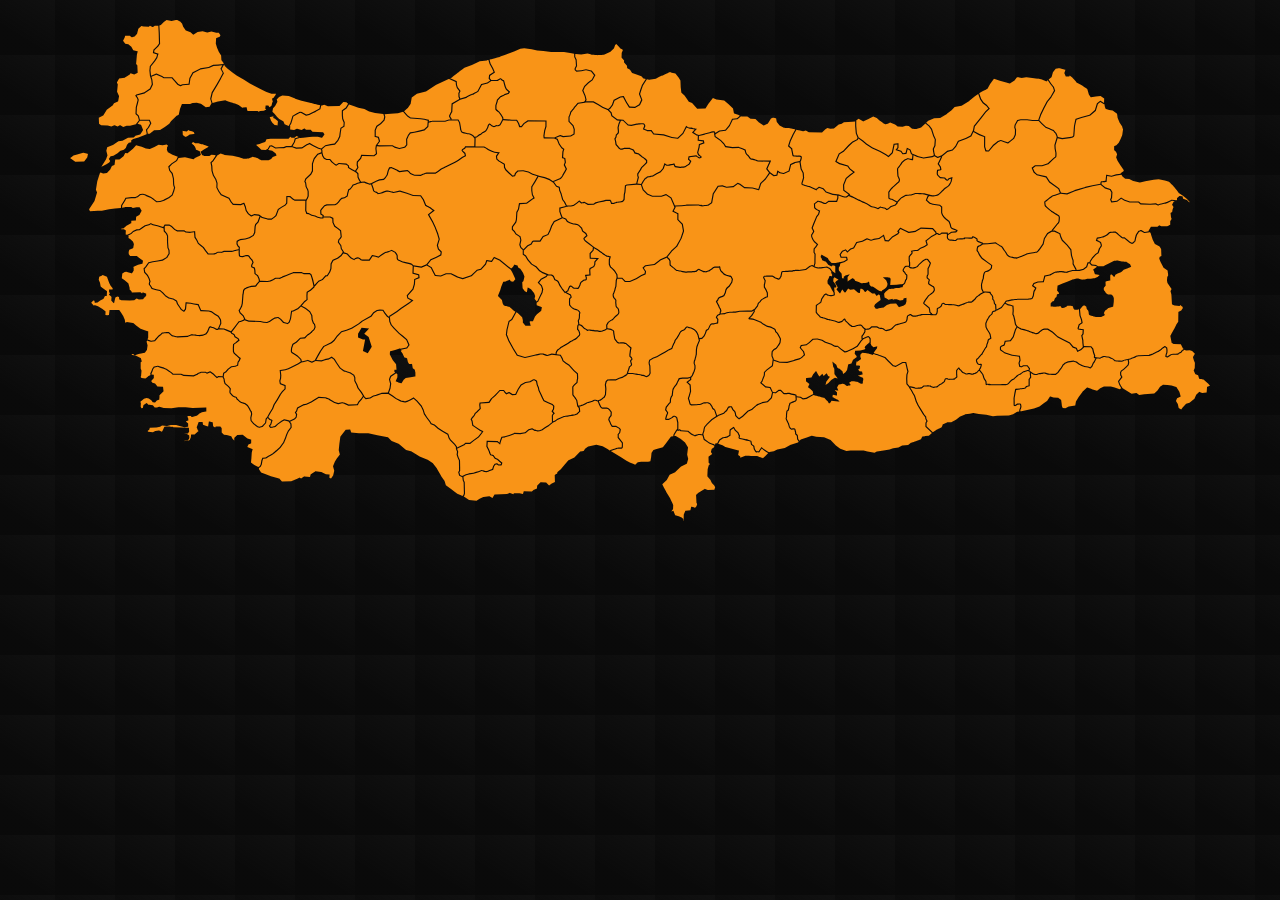
==== commit 857641bb: "modified index.html" ====
--- a/index.html
+++ b/index.html
@@ -9,7 +9,7 @@
     <link rel="preconnect" href="https://fonts.gstatic.com" crossorigin>
     <link href="https://fonts.googleapis.com/css2?family=Open+Sans:ital,wght@0,300..800;1,300..800&display=swap" rel="stylesheet">   
     <!-- SVG Türkiye Haritası -->
-    <link href="css-files/master.css" rel="stylesheet" />
+    <link href="css/master.css" rel="stylesheet" />
     <link rel="stylesheet" href="css-files/all.min.css">
   </head>
   <body>
--- a/css/master.css
+++ b/css/master.css
@@ -0,0 +1,820 @@
+/*! SVG Türkiye Haritası | CSS | MIT Lisans | dnomak.com */
+
+*{
+  box-sizing: border-box;
+}
+
+body{
+margin: 0;
+padding: 0;
+font-family: "Open Sans";
+width: 100%;
+height: 100%;
+background-color: #111111;
+background-image: linear-gradient(
+  32deg,
+  rgba(8, 8, 8, 0.74) 30px,
+  transparent
+);
+background-size: 60px 60px;
+background-position: -5px -5px;
+}
+
+.svg-turkiye-haritasi {
+max-width: 1140px;
+margin: 20px auto 0;
+text-align: center;
+}
+.svg-turkiye-haritasi svg {
+width: 100%;
+height: auto;
+}
+.il-isimleri {
+position: absolute;
+z-index: 10;
+}
+.il-isimleri div {
+font-family: 'Open Sans';
+display: inline-block;
+background: #E3CCAE;
+color: #000;
+border: 1px solid #000000;
+padding: 8px 16px;
+-webkit-border-radius: 4px;
+-moz-border-radius: 4px;
+border-radius: 4px;
+}
+#svg-turkiye-haritasi path {
+cursor: pointer;
+fill: #F99417;
+}
+#svg-turkiye-haritasi path:hover {
+fill: #E3CCAE;
+}
+#guney-kibris {
+pointer-events: none;
+}
+
+
+.container {
+padding: 0 15px 25px;
+margin-left: auto;
+margin-right: auto;
+}
+
+/*Mobile*/
+@media (max-width: 767px) {
+.container {
+    padding: 0 20px 25px;
+}
+}
+
+/*small*/
+@media (min-width: 768px) {
+.container {
+    width: 750px;
+}
+}
+
+/*medium*/
+@media (min-width: 992px) {
+.container {
+    width: 970px;
+}
+}
+
+/*large*/
+@media (min-width: 1200px) {
+.container {
+    width: 1170px;
+}
+}
+
+
+.container .box{
+background-color: #151515;
+width: 100%;
+border-radius: 5px;
+display: flex;
+flex-direction: column;
+flex-wrap: wrap;
+gap: 20px;
+justify-content: center;
+}
+
+.container .box .il{
+position: relative;
+flex-grow: 1;
+/* min-width: 340px; */
+width: 100%;
+background-color: #0b1d59;
+color: #e2ddef;
+padding: 20px 20px 70px;
+border-radius: 10px;
+}
+/* 
+@media ((min-width: 1400px)) {
+.container .box .il{
+  width: calc(50% - 10px);
+}
+
+.container .box{
+  flex-direction: row;
+}
+} */
+
+@media (max-width: 767px) {
+.container .box .il h1{
+  font-size: 26px;
+}
+}
+
+.container .box .il h1{
+margin: 0 0 15px;
+padding-bottom: 15px;
+border-bottom: 2px solid #121212;
+}
+
+.container .box .il .person-list{
+display: grid;
+gap: 10px;
+}
+
+@media (min-width: 767px) {
+.container .box .il .person-list{
+  grid-template-columns: repeat(auto-fill, minmax(340px, 1fr));
+  
+}
+}
+
+.container .box .il .person{
+display: grid;
+/* grid-template-columns: repeat(auto-fill, minmax(calc(100% - 50px), 1fr)); */
+/* grid-template-columns: repeat(8, 1fr); */
+grid-template-columns: 1fr 47px;
+row-gap: 4px;
+column-gap: 8px;
+padding: 10px 10px 15px;
+font-size: 20px;
+border-radius: 6px;
+background-color: #e2ddef;
+color: #151515;
+}
+
+
+@media (max-width: 767px) {
+.container .box .il .person span{
+  font-size: 18px;
+}
+}
+
+.container .box .il .person span:first-child{
+grid-column: span 1;
+/* width: calc(100% - 54px); */
+height: fit-content;
+text-align: center;
+color: #0b1d59;
+font-weight: bold;
+font-size: 20px;
+border: 2px #0b1d59 solid;
+padding: 8px 10px;
+border-radius: 25px;
+margin-bottom: 5px;
+}
+
+.container .box .il .person span:nth-child(n+2){
+grid-column: span 2;
+}
+
+.noteDiv{
+position: relative;
+grid-column: span 2;
+border: 2px #9abdbd6b solid;
+background-color: #9abdbd30;
+padding: 8px 42px 8px 10px;
+border-radius: 5px;
+font-size: 16px;
+color: #082e3789;
+min-height: 48px;
+}
+
+.noteDiv::before{
+content: "Not";
+height: 100%;
+position: absolute;
+writing-mode: vertical-rl;
+text-align: center;
+background-color: #9abdbd70;
+padding: 0 10px 0;
+top: 0;
+right: 0;
+border-radius: 5px;
+font-size: 16px;
+color: #516664a9;
+}
+
+.container .box .il .addBtn{
+position: absolute;
+display: inline;
+padding: 10px;
+font-size: 18px;
+background-color: #5db440;
+color: #e2ddef;
+border-radius: 10px;
+border: none;
+outline: none;
+margin-top: 10px;
+right: 20px;
+bottom: 20px;
+transition: 0.2s;
+}
+
+
+.promptBackground {
+position: fixed;
+width: 100%; 
+height: 100vh; 
+z-index: 10; 
+opacity: 0.9; 
+background: rgba(29, 31, 32, 0.904) radial-gradient(rgba(255, 255, 255, 0.712) 10%, transparent 1%); 
+background-size: 11px 11px;
+}
+
+
+.myPromptMainDiv {
+font-size: 17px;
+padding: 30px;
+position: fixed;
+width: 450px;
+left: 50%;
+transform: translateX(-50%);
+background-color: #e2ddef;
+border-radius: 5px;
+display: flex;
+flex-direction: column;
+justify-content: space-around;
+align-items: center;
+z-index: 1000;
+border: 3px solid #121212;
+animation: come 0.8s forwards;
+}
+
+@keyframes come {
+from {
+  opacity: 0;
+  top: -70px;
+}
+
+to {
+  opacity: 100%;
+  top: 60px;
+}
+}
+
+@keyframes goAway {
+from {
+  opacity: 100%;
+  top: 60px; 
+}
+
+to {
+  opacity: 0;
+  top: -70px; 
+}
+}
+
+@media (max-width: 767px) {
+.myPromptMainDiv {
+  top: 20px;
+  width: calc(100% - 20px);
+}
+
+@keyframes come {
+  from {
+    opacity: 0;
+    top: -70px;
+  }
+
+  to {
+    opacity: 100%;
+    top: 20px;
+  }
+}
+
+@keyframes goAway {
+  from {
+    opacity: 100%;
+    top: 20px; 
+  }
+
+  to {
+    opacity: 0;
+    top: -70px; 
+  }
+}
+}
+
+@media (min-width: 768px) {
+.myPromptMainDiv {
+  top: 30px;
+  width: 450px;
+}
+
+@keyframes come {
+  from {
+    opacity: 0;
+    top: -70px;
+  }
+
+  to {
+    opacity: 100%;
+    top: 30px;
+  }
+}
+
+@keyframes goAway {
+  from {
+    opacity: 100%;
+    top: 30px; 
+  }
+
+  to {
+    opacity: 0;
+    top: -70px; 
+  }
+}
+}
+
+@keyframes disappperance {
+from{
+  opacity: 100%;
+}
+
+to{
+  opacity: 0;
+}
+}
+
+
+.myPromptMainDiv .promptSpan{
+margin-bottom: 20px;
+}
+
+.form{
+width: 100%;
+position: relative;
+}
+
+.formSpans{
+position: absolute;
+top: 0;
+left: 0;
+display: flex;
+flex-direction: column;
+gap: 15px;
+
+}
+
+.formSpans > span{
+padding: 8px 0;
+}
+
+.studentForm{
+width: 100%; 
+position: relative; 
+display: flex; 
+flex-direction: column;
+align-items: flex-end;
+gap: 15px;
+}
+
+.studentForm .studentInput {
+display: block;
+
+padding: 10px; 
+border-radius: 6px; 
+width: 65%; 
+}
+/* 
+.studentName{
+padding: 10px; 
+border-radius: 6px; 
+width: 65%; 
+margin: 0 0 10px;
+} */
+
+.studentSubmit{
+align-self: flex-start;
+background-color: #1ea500; 
+color: #e2ddef; 
+padding: 8px 12px; 
+border-radius: 6px; 
+cursor: pointer; 
+border: none; 
+font-size: 16px;
+transition: 0.2s;
+}
+
+
+.formCancle{
+position: absolute; 
+bottom: 0; 
+right: 0; 
+background-color: #334da0; 
+color: #e2ddef; 
+padding: 4px 12px 8px; 
+border-radius: 6px; 
+cursor: pointer;
+transition: 0.2s;
+}
+
+.promptClose{
+position: absolute; 
+top: 10px; 
+right: 10px; 
+background-color: #777; 
+color: #e2ddef; 
+width: 30px;
+height: 30px;
+padding-bottom: 4px;
+display: flex;
+justify-content: center;
+align-items: center;
+border-radius: 50%; 
+cursor: pointer;
+font-size: 22px;
+transition: 0.2s;
+
+}
+
+.ilClose{
+padding-bottom: 3px;
+background-color: #151515; 
+color: #e2ddef; 
+position: absolute; 
+top: 20px; 
+right: 20px; 
+border-radius: 50%; 
+width: 40px; 
+height: 40px; 
+display: flex; 
+justify-content: center; 
+align-items: center; 
+border: 1px solid #222; 
+font-size: 25px;
+transition: 0.2s;
+}
+
+.confirmBackground{
+position: fixed; 
+width: 100%; 
+height: 100vh; 
+z-index: 10; 
+opacity: 0.9; 
+background: rgba(29, 31, 32, 0.904) radial-gradient(rgba(255, 255, 255, 0.712) 10%, transparent 1%); 
+background-size: 11px 11px;
+}
+
+.myConfirmMainDiv{
+padding: 45px 30px 30px; 
+position: fixed; 
+width: 450px; 
+top: 60px; 
+left: 50%; 
+transform: translateX(-50%); 
+background-color: #e2ddef; 
+border-radius: 5px; 
+display: flex; 
+flex-direction: column; 
+justify-content: space-around; 
+align-items: center; 
+z-index: 1000; 
+border: 2px solid #121212;
+animation: come 0.5s forwards;
+}
+
+
+@media (max-width: 767px) {
+.myConfirmMainDiv{
+  width: 350px;
+  padding: 40px 30px 30px;
+  
+}
+}
+
+.resultDiv{
+width: 100%; 
+display: flex; 
+justify-content: space-around; 
+margin-top: 15px;
+}
+
+.resultYes{
+background-color: #ff4a4a; 
+color: #e2ddef; 
+padding: 8px 12px; 
+border-radius: 6px; 
+cursor: pointer;
+transition: 0.2s;
+}
+
+.resultNo{
+background-color: #334da0; 
+color: #e2ddef; 
+padding: 8px 12px; 
+border-radius: 6px; 
+cursor: pointer;
+transition: 0.2s;
+}
+
+.erorSpan{
+box-sizing: content-box;
+margin-top: 10px;
+padding: 10px;
+color: red;
+}
+
+.confirmClose{
+position: absolute; 
+top: 10px; 
+right: 10px; 
+background-color: #777; 
+color: #e2ddef; 
+border-radius: 50%; 
+cursor: pointer;
+display: flex;
+justify-content: center;
+align-items: center;
+width: 30px;
+height: 30px;
+padding-bottom: 4px;
+font-size: 22px;
+transition: 0.2s;
+}
+
+
+
+.addNotePromptMainDiv{
+font-size: 18px;
+padding: 30px;
+position: fixed;
+width: 450px;
+left: 50%;
+transform: translateX(-50%);
+background-color: #e2ddef;
+border-radius: 5px;
+display: flex;
+flex-direction: column;
+justify-content: space-around;
+align-items: center;
+z-index: 1000;
+border: 3px solid #121212;
+animation: come 0.8s forwards;
+}
+
+@media (max-width: 767px) {
+.addNotePromptMainDiv{
+  width: calc(100% - 28px);
+}
+}
+
+.noteForm{
+position: relative;
+width: 75%;
+display: flex;
+flex-direction: column;
+justify-content: center;
+align-items: center;
+padding-top: 10px;
+}
+
+.noteText{
+width: 100%;
+height: 100px;
+font-size: 16px;
+padding: 5px;
+resize: none;
+}
+
+.noteSubmit {
+align-self: flex-start;
+background-color: #1ea500; 
+color: #e2ddef;
+margin-top: 12px;
+padding: 8px 12px; 
+border-radius: 6px; 
+cursor: pointer; 
+border: none; 
+font-size: 16px;
+transition: 0.2s;
+}
+
+
+
+
+.studentsCount{
+z-index: 8;
+position: absolute;
+display: flex; 
+justify-content: center; 
+align-items: center;
+width: 20px;
+height: 20px;
+background-color: #121212;
+color: #F99417;
+font-size: 16px;
+border-radius: 50%; 
+cursor: pointer;
+}
+
+@media (max-width: 767px) {
+.studentsCount{
+  transform: translate(-50%, -50%);
+  width: 8px;
+  height: 8px;
+  font-size: 6px;
+  font-weight: bold;
+}
+}
+
+
+.btns{
+position: relative;
+width: 47px;
+height: 47px;
+display: flex;
+align-items: center;
+justify-content: center;
+
+}
+
+.btnsAbso{
+position: absolute;
+width: 100%;
+height: 100%;
+display: flex;
+flex-direction: column;
+justify-content: flex-start;
+align-items: center;
+gap: 4px;
+border-radius: 23px;
+border: 2px #0b1d59 solid;
+cursor: pointer;
+transition: 0.5s;
+overflow: hidden;
+}
+
+.btnsAbso .threePoint{
+width: 43.5px;
+height: 43.5px;
+/* border-radius: 50%; */
+display: flex;
+justify-content: center;
+align-items: center;
+transition: 0.2s;
+}
+
+.threePoint:hover{
+background-color: #c6c3d8;
+outline: 1px solid #000;
+}
+
+.btnsAbso .threePoint > svg{
+
+width: 32px;
+height: 32px;
+}
+
+.btnsAbso > svg path{
+fill: #0b1d59;
+}
+
+
+
+
+
+
+.bin-button {
+position: relative;
+overflow: hidden;
+display: flex;
+flex-direction: column;
+align-items: center;
+justify-content: center;
+width: 47px;
+height: 47px;
+border-radius: 23.5px;
+background-color: #000;
+cursor: pointer;
+border: 2px #0b1d59 solid;
+/* border: 3px solid rgb(255, 201, 201); */
+transition: 0.3s;
+display: none;
+color: #e2ddef;
+font-size: 18px;
+}
+
+
+.bin-button svg {
+z-index: 3;
+}
+
+.bin-bottom {
+width: 15px;
+transition: 0.8s;
+}
+.bin-top {
+width: 18px;
+transform-origin: right;
+transition: 0.8s;
+}
+.bin-button:hover .bin-top {
+transform: rotate(45deg) translateX(40px);
+}
+
+.bin-button:hover  .bin-bottom{
+transform:  translateX(40px);
+}
+.bin-button:hover {
+background-color: red;
+border-color: #000;
+width: 90px;
+box-shadow: 0px 5px 10px rgba(0, 0, 0, 0.336);
+}
+.bin-button:active {
+transform: scale(0.9);
+}
+
+
+
+
+
+.editBtn {
+width: 45px;
+height: 45px;
+border-radius: 22px;
+border:  2px solid #000;
+background-color: #000;
+display: flex;
+align-items: center;
+justify-content: center;
+box-shadow: 0px 5px 10px rgba(0, 0, 0, 0.123);
+cursor: pointer;
+position: relative;
+overflow: hidden;
+transition: all 0.3s;
+display: none;
+color: #e2ddef;
+font-size: 12px;
+}
+
+.editBtn:hover {
+background-color: #395bcb;
+width: 90px;
+box-shadow: 0px 5px 10px rgba(0, 0, 0, 0.336);
+}
+
+.editBtn svg {
+height: 15px;
+fill: #e2ddef;
+z-index: 3;
+}
+
+
+
+
+
+.noteBtn{
+width: 45px;
+height: 45px;
+border-radius: 22px;
+border: 2px solid #000;
+background-color: #000;
+display: flex;
+align-items: center;
+justify-content: center;
+box-shadow: 0px 5px 10px rgba(0, 0, 0, 0.123);
+cursor: pointer;
+position: relative;
+overflow: hidden;
+transition: all 0.3s;
+display: none;
+color: #e2ddef;
+font-size: 11px;
+}
+
+.noteBtn:hover {
+background-color:  #12bb1b;
+width: 90px;
+box-shadow: 0px 5px 10px rgba(0, 0, 0, 0.336);
+}
+
+.noteBtn svg {
+height: 15px;
+fill: #e2ddef;
+z-index: 3;
+}
+
+
+
+
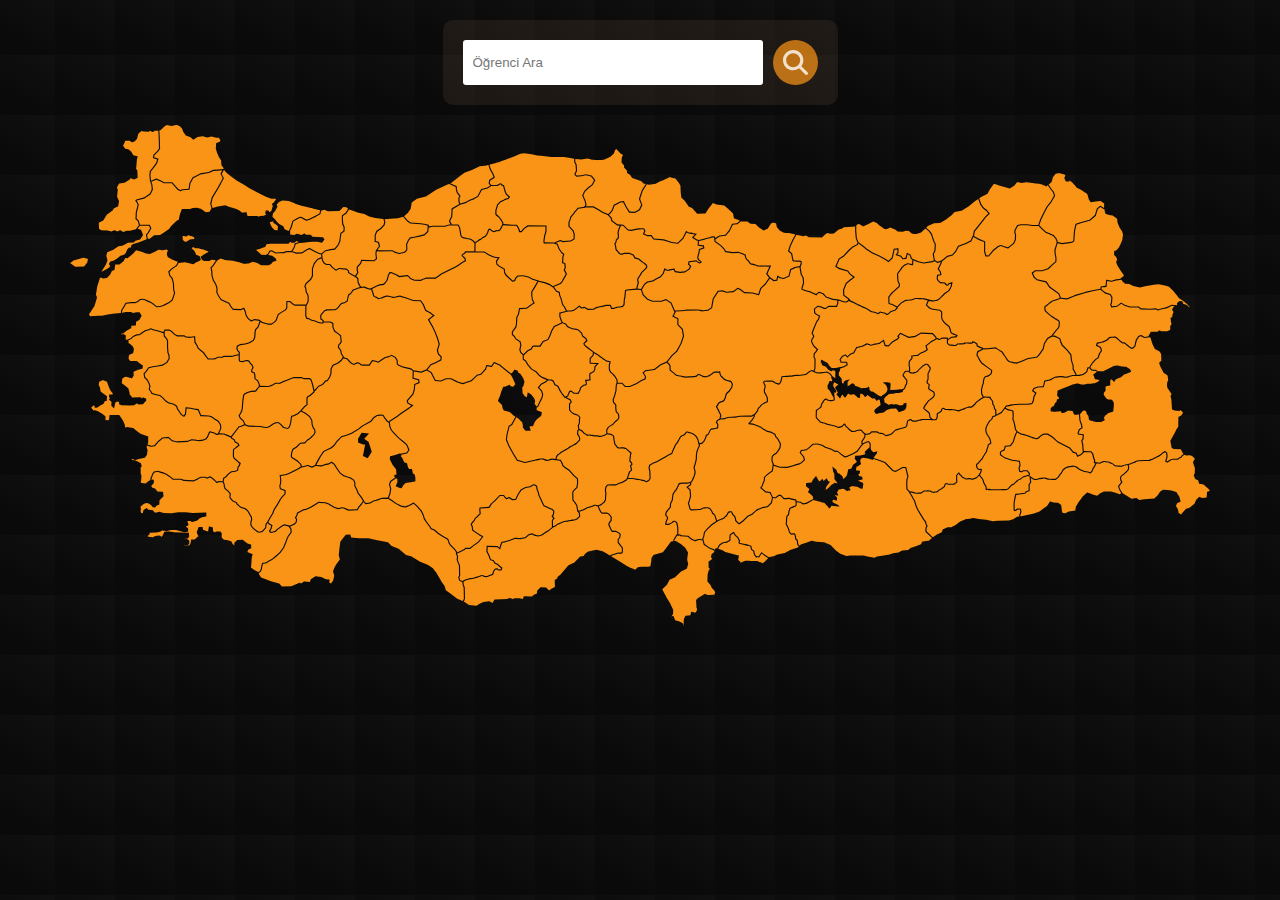
==== commit a484af61: "Updated In 15.03.2024" ====
--- a/index.html
+++ b/index.html
@@ -4,266 +4,274 @@
     <meta charset="UTF-8" />
     <meta http-equiv="X-UA-Compatible" content="IE=edge" />
     <meta name="viewport" content="width=device-width, minimum-scale=1.0, maximum-scale=1.0, user-scalable=no" />
-    <title>SVG Türkiye Haritası</title>
+    <title>Öğrencilerim</title>
     <link rel="preconnect" href="https://fonts.googleapis.com">
     <link rel="preconnect" href="https://fonts.gstatic.com" crossorigin>
     <link href="https://fonts.googleapis.com/css2?family=Open+Sans:ital,wght@0,300..800;1,300..800&display=swap" rel="stylesheet">   
     <!-- SVG Türkiye Haritası -->
+    <link rel="stylesheet" href="css/all.min.css">
     <link href="css/master.css" rel="stylesheet" />
-    <link rel="stylesheet" href="css-files/all.min.css">
   </head>
   <body>
     <!-- SVG Türkiye Haritası | MIT Lisans | dnomak.com -->
     <div class="il-isimleri"></div>
+    <div class="search-div">
+      <form>
+        <input type="search" placeholder="Öğrenci Ara">
+        <div class="searchBtn">
+          <svg xmlns="http://www.w3.org/2000/svg" viewBox="0 0 512 512"><path d="M416 208c0 45.9-14.9 88.3-40 122.7L502.6 457.4c12.5 12.5 12.5 32.8 0 45.3s-32.8 12.5-45.3 0L330.7 376c-34.4 25.2-76.8 40-122.7 40C93.1 416 0 322.9 0 208S93.1 0 208 0S416 93.1 416 208zM208 352a144 144 0 1 0 0-288 144 144 0 1 0 0 288z"/></svg>
+        </div>
+      </form>
+    </div>
     <div class="svg-turkiye-haritasi">
       <svg version="1.1" id="svg-turkiye-haritasi" xmlns="http://www.w3.org/2000/svg" xmlns:xlink="http://www.w3.org/1999/xlink" viewBox="0 0 1007.478 527.323" xml:space="preserve">
         <g id="turkiye">
-          <g id="adana" data-alankodu="322" data-iladi="Adana" co-x="" co-y="">
+          <g id="adana" data-alankodu="322" data-iladi="Adana">
             <path d="M545.408,271.835c-0.276,0-0.514,0.209-0.812,0.594c-0.298,0.385-0.571,0.883-0.97,1.28 c-0.469,0.469-1.273,0.823-2.063,1.218c-0.395,0.197-0.768,0.397-1.062,0.561c-0.294,0.165-0.525,0.346-0.5,0.312 c-0.047,0.062-0.208,0.342-0.375,0.656s-0.356,0.697-0.563,1.094c-0.414,0.794-0.824,1.587-1.22,2.061 c-0.519,0.623-0.954,1.969-2.096,2.968c-0.41,0.358-0.525,0.729-0.626,1.156s-0.125,0.904-0.407,1.375 c-0.162,0.269-0.705,1.3-1.189,2.311c-0.242,0.506-0.461,1.02-0.626,1.438s-0.25,0.786-0.25,0.781c0,0.289-0.146,0.497-0.281,0.656 s-0.285,0.299-0.469,0.438c-0.368,0.276-0.827,0.538-1.281,0.78c-0.877,0.47-1.691,0.817-1.75,0.843 c-0.002,0.001-0.062,0.031-0.062,0.031l-2.845,1.717v0.031h-0.033l-2.876,1.498l-4.189,2.404h-0.031l-0.031,0.031l-2.97,1.092 l-0.062,0.031l-3.032,1.748l-0.439,1.688v0.031l0.124,1.312v0.031l0.499,1.531v0.062v0.062l0.123,2.781c0,0,0.016,0.717,0.03,1.469 c0.008,0.376,0.014,0.74,0.03,1.062c0.017,0.322,0.057,0.635,0.062,0.656c0.084,0.336-0.003,0.562-0.094,0.812 s-0.219,0.485-0.344,0.719c-0.25,0.468-0.531,0.875-0.531,0.875v0.031l-0.062,0.031c0,0-0.343,0.381-0.812,0.75 c-0.469,0.369-1.003,0.811-1.688,0.811c-0.545,0-1.063-0.237-1.5-0.439c-0.351-0.162-0.495-0.286-0.594-0.344c0,0-0.06,0-0.062,0 c-0.054-0.01-0.672-0.128-1.406-0.282c-0.383-0.08-0.783-0.164-1.125-0.251c-0.342-0.086-0.582-0.166-0.812-0.281 c0.015,0.008-0.275-0.076-0.594-0.125s-0.708-0.078-1.125-0.126c-0.834-0.094-1.702-0.188-2.25-0.345 c-0.755-0.216-3.191-0.613-3.281-0.627v0.031l-4-0.002c-0.016,0.032-0.127,0.263-0.344,0.562c-0.231,0.319-0.514,0.712-1,0.905 c-0.177,0.071-0.953,0.53-1.563,0.937c-0.609,0.407-1.125,0.78-1.125,0.78l-0.062,0.031l-0.062,0.031l-3.095,0.967l-0.062,0.031 l-2.845,1.373l-0.125,0.031h-0.094l-4.406-0.002l-2.719,0.155l-1.126,1.218l-0.595,2.469v0.031c0.004,0.027,0.109,0.84,0.218,1.781 c0.111,0.958,0.237,1.972,0.155,2.625c-0.115,0.924-0.252,4.125-0.252,4.125v0.094l-0.031,0.062c0,0-0.22,0.625-0.532,1.281 c-0.156,0.328-0.338,0.676-0.532,0.969c-0.193,0.293-0.376,0.538-0.75,0.688c-0.14,0.056-0.476,0.367-0.906,0.781 s-0.968,0.93-1.657,1.343c-0.97,0.581-1.526,0.626-2.031,0.749l1.061,2.751l0.031,0.031v0.031l0.968,1.813l0.031,0.031 c0.02,0.033,0.153,0.27,0.375,0.531c0.237,0.279,0.58,0.469,0.562,0.469c0.282,0,1.048-0.046,1.844-0.061s1.597-0.012,2.125,0.063 c0.943,0.136,1.735,0.455,2.437,1.157c0.726,0.726,1.937,2.439,1.937,2.439l0.125,0.156l-0.031,0.156l-0.127,3.156v0.188 l-0.094,0.125l-1.47,1.718l-0.407,1.562l0.78,1.594l0.031,0.031v0.031l0.843,2.156l1.093,1.689l3.156,0.002h0.125l0.125,0.062 l2.655,1.501l0.031,0.031l0.062,0.062l0.999,1.001l0.188,0.188l-0.033,0.229l-0.126,1.156v0.031l-0.407,1.906v0.125l-0.094,0.094 l-1.157,1.28l-0.001,2.5l1.687,2.157l1.874,2.376l0.125,0.156v0.156l-0.002,2.781c0,0-0.018,0.526-0.126,1.062 c-0.054,0.268-0.124,0.551-0.281,0.812c-0.157,0.261-0.477,0.531-0.875,0.531c-0.379,0-1.217-0.017-2.031-0.001 c-0.407,0.008-0.803,0.045-1.125,0.061c-0.322,0.017-0.599,0.025-0.625,0.031c-0.315,0.079-1.176,0.629-2.281,0.905 c-0.934,0.233-3.099,0.937-3.189,0.967l-0.062,0.031l-0.189,0.098l2.155,1.313l6.248,3.753l5.498,3.378l0.031,0.031l3.343,1.752 h0.031l2.437,1.063l1.844,0.782l2.095-2.093l0.125-0.125l0.156-0.031l2.875-0.342h0.031h0.031l6.125,0.003l2-0.468l0.658-3.562 v-0.031l0.346-3.719l0.031-0.125l0.062-0.094l1.439-2.155l0.062-0.125l0.156-0.062l2.689-1.061h0.031l0.031-0.031l5.563-1.372 l3.252-4.31l3.753-4.998l0.125-0.156l0.219-0.031l1.781-0.28l0.251-1.531l0.031-0.094l0.031-0.094l1.783-3.03l0.031-0.031v-0.031 l1.407-1.749c0-0.248,0.002-3.016,0.002-3.5c0-0.505,0.001-2.125,0.001-2.125c-0.034-0.14-0.734-2.996-0.873-3.969 c-0.034-0.237-0.168-0.372-0.5-0.531s-0.802-0.276-1.25-0.501c-0.016-0.008-0.085-0.031-0.25,0.031s-0.364,0.195-0.562,0.344 c-0.396,0.297-0.75,0.656-0.75,0.656l-0.029,0.061l-0.094,0.031l-2.782,1.529l-0.094,0.031l-0.094,0.031 c0,0-1.74,0.124-2.438,0.124c-0.274,0-0.563-0.145-0.719-0.344s-0.207-0.393-0.219-0.562c-0.024-0.339,0.062-0.625,0.062-0.625 l0.657-2.375v-0.031v-0.031l0.939-2.311l-0.25-0.5l-0.031-0.062l-1.343-1.845l-0.123-0.157l0.031-0.219l0.501-2.406l0.031-0.125 l0.062-0.094l2.158-2.749l0.031-0.062h0.031c0,0,0.357-0.358,0.719-0.75c0.181-0.196,0.379-0.391,0.5-0.562 c0.091-0.128,0.118-0.246,0.125-0.25c0.003-0.614,0.126-2.531,0.126-2.531v-0.062l0.031-0.062l0.626-1.906l0.031-0.062l0.031-0.062 l0.813-1.125l0.377-3.562v-0.031c0,0,0.073-0.43,0.189-0.969s0.231-1.144,0.501-1.594c0.374-0.623,1.239-2.143,2.096-2.999 c0.62-0.62,1.157-1.968,1.157-1.968v-0.031l0.031-0.031l1.877-3.78l0.125-0.25l0.281-0.031l2.906-0.373h0.031h0.031l4.375,0.002 h0.031l2.156-0.655v-0.219l0.656-0.031c0.105-0.118,0.263-0.275,0.531-0.625c0.348-0.454,0.697-1.08,0.72-1.219 c0.088-0.53,0.382-1.137,0.657-1.688s0.532-1,0.532-1l0.813-2.781v-0.035l0.001-2.281l-0.718-2.062l-0.031-0.125v-0.094 l0.251-2.031v-0.062l0.031-0.062c0,0,0.533-1.191,0.626-1.562c0.131-0.524,0.501-1.906,0.501-1.906l0.501-2.25l0.127-3.719v-0.031 l0.376-2.656v-0.062l0.031-0.031l0.626-1.906v-0.031l1.596-3.624l-0.842-3.25c0,0-0.252-1.139-0.374-1.625 c-0.002-0.007-0.138-0.276-0.281-0.562s-0.32-0.64-0.5-0.969c-0.342-0.624-0.624-1.133-0.655-1.188c0,0-1.022-1.23-1.905-1.782 c-0.985-0.616-1.907-1.102-3.624-1.471c-0.916-0.197-1.31-0.39-1.531-0.501S545.871,271.835,545.408,271.835z"/>
           </g>
-          <g id="adiyaman" data-alankodu="416" data-iladi="Adıyaman" co-x="" co-y="">
+          <g id="adiyaman" data-alankodu="416" data-iladi="Adıyaman">
             <path d="M705.466,280.329c-0.12,0.034-0.464,0.146-0.875,0.312 c-0.429,0.173-0.949,0.382-1.438,0.593c-0.911,0.393-1.64,0.7-1.75,0.749l-1.72,1.687l-0.031,0.062l-3.534,4.936l-0.062,0.094 l-0.094,0.062l-3.751,2.123l-0.031,0.031l-5.001,2.309l-0.062,0.031h-0.031l-2.157,0.562l-0.219,0.031l-0.188-0.125l-3.218-2.314 v-0.031h-0.031l-3.03-2.565c-0.14,0.01-0.503,0.031-1.094,0.03c-0.692,0-1.419,0.039-2-0.251c-0.796-0.398-2.291-1.492-2.437-1.595 l-0.062-0.031l-5.311-1.753l-0.062-0.031l-0.031-0.031l-2.811-1.752l-4.155-1.033h-0.031l-3.438,0.186l-3.44,3.092l-0.031,0.031 l-2.157,1.593l-0.094,0.062l-0.125,0.031l-4.375,0.686l-0.658,1.437l2.654,3.126l0.094,0.094v0.093l0.904,3.031l0.094,0.312 l-0.219,0.188c0,0-0.783,0.731-1.689,1.499c-0.452,0.384-0.924,0.794-1.376,1.124s-0.86,0.589-1.25,0.718 c-1.087,0.361-5.001,1.591-5.001,1.591l-6.251,1.809h-0.094h-0.062l-6.438-0.191h-0.062h-0.062l-5.343-1.784l-0.627,4.562 l-0.031,0.219l-0.156,0.125l-4.783,3.528l-0.062,0.031l-1.939,1.968c-0.001,0.159,0.007,0.54-0.032,1.156 c-0.023,0.366-0.071,0.768-0.126,1.125c-0.054,0.357-0.109,0.655-0.251,0.938c-0.134,0.268-0.6,1.463-1.001,2.53 c-0.402,1.068-0.751,2.062-0.751,2.062l-0.031,0.062l-0.031,0.062l-0.813,1.062l3.654,3.19l3.938,0.502l0.281,0.031l0.125,0.25 l1.967,4.095l-0.156,0.062l2.375,0.22l2.626-1.999l0.156-0.125h0.156l1.781,0.001h0.188l0.156,0.156l2.155,2.157l0.094,0.094 l0.031,0.125c0.007,0.013,0.023,0.041,0.094,0.094c0.141,0.105,0.5,0.281,1.312,0.282c0.836,0,1.511-0.12,2.188-0.187 c0.677-0.067,1.375-0.064,2.156,0.22c0.632,0.23,1.651,0.469,2.594,0.657c0.943,0.189,1.748,0.313,2.219,0.501 c0.15,0.06,0.246,0.09,0.375,0.156s0.305,0.219,0.375,0.406c0.14,0.374,0.062,0.547,0.061,1.031c0,0.092,0.022,0.313,0.031,0.438 l0.062-0.438l3.375,0.346l0.125,0.031l0.094,0.062l2.03,1.313l2.719-0.343l6.314-3.466l-0.437-2.438l-2.374-2.063l-1.53-1.251 l-0.281-0.25l0.156-0.344l1.095-2.311l-2.843-2.408l-0.188-0.156v-0.219l0.001-2.031v-0.438l0.438-0.062l4.406-0.592l1.282-2.405 l0.031-0.062l0.031-0.031l2.251-2.655l0.469-0.562l0.375,0.625l1.717,3.095l0.031,0.062l0.874,1.156l2.126-2.03l0.469-0.438 l0.312,0.562l0.811,1.438l2.063-2.03l0.5-0.5l0.312,0.594l1.061,2.001l0.969,0.439l0.562,0.25l-0.375,0.5l-2.814,3.873v0.031 l-0.627,2.719v0.031l2.563-1.749c0,0,0.06-0.06,0.062-0.062c0.094-0.094,1.735-1.753,2.157-2.28 c0.197-0.247,0.49-0.458,0.812-0.688s0.678-0.471,1.031-0.687c0.706-0.433,1.344-0.78,1.344-0.78l0.188-0.094l0.188,0.031 l2.406,0.595l-0.78-1.062l-2.029-2.782l-0.091-0.122v-0.156l-0.123-4.438l-0.937-1.782l-0.062-0.062v-0.094l-0.498-3.281 l-0.218-1.312l1.031,0.845l2.405,2.032l0.094,0.094l0.031,0.125c0,0,0.187,0.529,0.405,1.125c0.219,0.596,0.504,1.291,0.593,1.469 c-0.041-0.082,0.074,0.094,0.281,0.219c0.207,0.125,0.477,0.254,0.75,0.375c0.546,0.243,1.094,0.407,1.094,0.407l0.094,0.062 l0.062,0.062l2.03,1.876l0.125,0.125l0.031,0.156l0.468,2.156l2.095-1.53l1.407-1.999l0.972-4.687l0.062-0.281l0.281-0.094 l2.562-0.811l1.314-2.968l0.031-0.094l0.125-0.094l2.376-1.749l0.938-0.78l-0.624-1.281l-0.062-0.094l-1.061-1.157l-0.156-0.188 l0.031-0.219l0.251-2.031l0.062-0.406l0.406-0.031l4.156-0.248l3.625-0.842l1-0.843c-0.074-0.051-0.082-0.032-0.156-0.094 c-0.19-0.16-0.401-0.379-0.5-0.688s-0.024-0.709,0.219-1c0.38-0.456,1.38-1.394,2.313-2.28c0.917-0.869,1.721-1.628,1.751-1.655 l0.002-2.812c-0.043-0.085-0.232-0.477-0.531-0.906c-0.165-0.238-0.352-0.465-0.5-0.594 C705.549,280.358,705.489,280.341,705.466,280.329z"/>
           </g>
-          <g id="afyonkarahisar" data-alankodu="272" data-iladi="Afyonkarahisar" co-x="" co-y="">
+          <g id="afyonkarahisar" data-alankodu="272" data-iladi="Afyonkarahisar">
             <path d="M284.288,204.223c-0.181,0.067-1.091,0.432-2.281,0.843 c-0.651,0.224-1.343,0.453-1.906,0.624c-0.282,0.085-0.535,0.135-0.75,0.188c-0.192,0.047-0.334,0.086-0.5,0.094 c0.005,0.012-0.137,0.049-0.281,0.125c-0.193,0.101-0.456,0.249-0.75,0.438c-0.589,0.376-1.322,0.895-2.032,1.405 c-1.422,1.02-2.751,2.029-2.751,2.029l-0.219,0.156l-0.219-0.062l-2.688-0.72l-2.5-0.595l-2.471,3.78l-0.156,0.219h-0.281 c0,0-1.598-0.001-2.312-0.001c-0.357,0-1.264,0.022-2.188-0.001c-0.924-0.023-1.828-0.079-2.375-0.189 c-0.654-0.131-1.024-0.578-1.405-0.939c-0.382-0.361-0.778-0.69-1.469-0.845c-0.585-0.13-1.436,0.154-2.125,0.53 c-0.689,0.376-1.188,0.811-1.188,0.811l-0.219,0.156l-0.25-0.094c0,0-0.726-0.207-1.562-0.626s-1.811-1.01-2.437-1.845 c-0.999-1.334-2.491-2.656-2.561-2.72l-2.906-0.721l-1.407,2.155l-0.031,0.062l-0.062,0.062l-3.22,2.498l-0.062,0.031l-0.062,0.031 l-3.907,1.717l-1.502,2.78l-0.19,4.156v0.062v0.094l-1.097,3.035v0.062l-0.062,0.031l-2.127,3.218l-0.125,0.188l-0.219,0.031 l-1.25,0.155l-2.752,3.092l-0.062,0.062l-0.094,0.031l-3.314,1.593l-3.658,4.029l-0.188-0.156l-0.062,0.75v0.188l-0.156,0.125 l-3.127,2.873l-0.031,0.031h-0.031l-2.626,1.655l-0.19,2.844v0.031l0.092,3.344v0.25l-0.188,0.156l-2.345,1.811l-0.031,0.031 l-0.031,0.031l-2.596,3.03l3.405,1.846l0.031,0.031l0.031,0.031l3.936,3.033l0.094,0.062l0.031,0.094l1.81,3.313l0.031,0.094v0.094 l0.342,3.781l0.031,0.062l0.999,2.72l0.905,1l0.094,0.094l0.031,0.125l0.53,2.406l0.031,0.156l-0.062,0.156l-0.97,2.311 l-0.031,0.125l-0.094,0.062c0,0-0.605,0.545-1.251,1.155c-0.322,0.306-0.634,0.638-0.906,0.905 c-0.272,0.268-0.518,0.506-0.562,0.562c-0.183,0.229-0.407,0.365-0.719,0.594s-0.671,0.508-1.031,0.749 c-0.71,0.477-1.354,0.892-1.375,0.905h-0.031l-2.22,2.405l-0.125,0.156h-0.188l-3.844,0.342l-3.44,3.436l-0.062,0.062l-0.062,0.031 l-2.782,1.592l-1.064,3.187v0.031c-0.002,0.028-0.05,0.58-0.095,1.188c-0.045,0.623-0.095,1.342-0.095,1.438 c0-0.03,0.088,0.238,0.188,0.438c0.071,0.142,0.09,0.191,0.125,0.25l3.124,2.002l1.968,1.345l0.062,0.031l0.031,0.031l2.655,2.689 l0.094,0.094l0.062,0.125l0.468,1.844l0.781-0.062l4.376-1.154l0.156-0.031l0.156,0.062l3.405,1.408l2.907-1.404l-0.156-0.094 l1.908-3.53l2.283-4.03v-0.031l0.031-0.031l3.158-4.529l0.062-0.125l0.125-0.031l6.564-3.215l2.532-2.155l2.721-3.811v-0.031 l0.031-0.031l3.533-3.529l0.094-0.094l0.125-0.031l4.532-1.404l4.439-1.717l5.877-3.622l0.062-0.031l3.251-2.623l0.031-0.031h0.031 l7.752-4.277l2.19-3.03l0.062-0.094l0.094-0.031l3.157-1.904l0.062-0.062h0.094l2.531-0.374h0.062h0.037l2.656,0.126h0.25 l0.156,0.219l1.624,2.501v0.031l2.279,2.876l1.469,0.813l-0.5-0.812l6.533-4.277h0.031l4.002-3.029h0.031l6.283-4.278l2.907-2.06 l-3.343-1.908l-0.188-0.094l-0.062-0.219l-0.499-2.031l-0.062-0.25l0.156-0.188l5.003-5.747l1.19-4.311l0.283-4.031v-0.312 l0.312-0.125l3.439-1.373l-0.187-1.812l-4.749-1.409l-0.344-0.125v-0.375l0.253-6.281l-1.311-1.157 c-0.168-0.049-4.211-1.228-6.061-1.565c-1.061-0.194-2.202-0.643-3.218-1.096c-1.017-0.453-1.95-0.911-2.405-1.063 c-0.426-0.142-0.704-0.484-0.875-0.844s-0.264-0.757-0.311-1.156c-0.097-0.799-0.03-1.649-0.03-2.062 c0-0.073-0.082-0.328-0.219-0.625s-0.337-0.625-0.53-0.938c-0.376-0.606-0.726-1.094-0.749-1.125l-0.031-0.031L284.288,204.223z"/>
           </g>
-          <g id="agri" data-alankodu="472" data-iladi="Ağrı" co-x="" co-y="">
+          <g id="agri" data-alankodu="472" data-iladi="Ağrı">
             <path d="M910.727,145.691l-6.97,1.34l-6.22,1.403h-0.031l-9.377,2.839l-0.062,0.031l-6.721,2.808 l-0.125,0.062h-0.125l-5.688-0.534c-0.007,0.002-0.024-0.003-0.031,0c-0.554,0.206-1.048,0.423-2.219,0.843 c-1.677,0.6-3.456,1.22-4.22,1.373c-0.121,0.024-0.678,0.277-1.281,0.687c-0.603,0.411-1.294,0.949-2.001,1.499 c-0.707,0.55-1.408,1.135-2.001,1.593s-1.049,0.789-1.407,0.968c-0.111,0.055-0.172,0.13-0.219,0.312 c-0.047,0.182-0.029,0.463,0,0.781c0.058,0.637,0.249,1.37,0.249,2c0.015,0.045,0.061,0.128,0.125,0.219 c0.128,0.181,0.343,0.426,0.594,0.688c0.501,0.524,1.186,1.157,1.874,1.751c1.358,1.175,2.684,2.194,2.718,2.22l0.031,0.031 c0.054,0.033,4.492,2.727,6.029,3.753c0.902,0.601,1.187,1.538,1.187,2.407s-0.189,1.75-0.189,2.562 c-0.001,1.835-1.162,2.694-1.377,2.843l-0.031,0.031c-0.011,0.008-0.094,0.094-0.094,0.094l-4.534,5.748l1.469,0.001h0.125 l0.094,0.062l4.687,2.253l0.188,0.125l0.062,0.188l0.749,2.594l0.031,0.062l1.279,2.97l4.123,4.158h0.031v0.031l3.404,4.158 l0.094,0.125l0.031,0.156l0.622,5.219v0.062c0.016,0.053,0.258,0.806,0.53,1.688c0.141,0.456,0.278,0.928,0.405,1.312 c0.128,0.384,0.259,0.706,0.281,0.75c0.156,0.313,0.162,0.575,0.187,0.938s0.031,0.786,0.03,1.188c0,0.737-0.028,1.3-0.032,1.406 l2.716,5.063l-0.531,0.281l2.812-0.06h0.031l3.626-1.029l0.031-0.031l2.345-1.843l1.127-3.437l0.094-0.344h0.375l1.344,0.001 c0.03-0.156,0.051-0.32,0.094-0.469c0.132-0.456,0.312-0.844,0.312-0.844v-0.062l0.031-0.031l1.626-2.405v-0.031l0.031-0.031 l3.033-3.404l0.031-0.031l0.062-0.031l1.97-1.311l1.221-3.624l0.031-0.062l0.031-0.062c0,0,0.313-0.428,0.657-0.938 c0.343-0.51,0.751-1.124,0.845-1.312c-0.035,0.07,0.002-0.109-0.031-0.344s-0.102-0.543-0.188-0.844s-0.198-0.595-0.281-0.844 c-0.069-0.207-0.087-0.336-0.125-0.469c-0.011-0.009-0.016,0.012-0.031,0c-0.078-0.059-0.214-0.155-0.375-0.25 c-0.321-0.19-0.752-0.436-1.188-0.657c-0.871-0.441-1.75-0.813-1.75-0.813l-0.406-0.188l0.156-0.438l0.626-1.969l0.094-0.281 l0.281-0.062l3.125-0.529v0.031c0.027-0.008,0.689-0.21,1.438-0.437c0.382-0.116,0.772-0.234,1.094-0.343 c0.322-0.11,0.589-0.247,0.594-0.25c0.455-0.273,2.212-1.232,2.407-1.343c0,0,0.113-0.082,0.125-0.094 c0.087-0.087,0.365-0.385,0.781-0.781c0.237-0.226,0.501-0.465,0.719-0.656c0.218-0.191,0.332-0.322,0.562-0.438 c0.216-0.108,0.294-0.099,0.469-0.125s0.378-0.068,0.625-0.094c0.494-0.051,1.113-0.079,1.719-0.124 c1.211-0.089,2.375-0.155,2.375-0.155l0.188-0.031l0.125,0.094l1.53,1.001l0.031,0.031l0.031,0.031l1.655,1.657l0.031,0.031 c0.032,0.025,0.645,0.475,1.311,1.001c0.343,0.27,0.682,0.541,0.969,0.782c0.247,0.207,0.416,0.327,0.562,0.5 c0.018,0.008,0.078,0.053,0.156,0.062c0.157,0.019,0.401,0.01,0.625,0c0.448-0.021,0.875-0.062,0.875-0.062l0.219-0.031 l0.188,0.125l2.749,2.314l1.811,1.501l0.062,0.031c0.052,0.031,0.426,0.255,0.875,0.5c0.24,0.131,0.488,0.251,0.688,0.344 c0.1,0.046,0.19,0.073,0.25,0.094c0.063-0.039,0.146-0.109,0.25-0.188c0.225-0.171,0.507-0.415,0.781-0.656 c0.481-0.423,0.834-0.746,0.938-0.843l0.501-2.438v-0.031c0,0,0.608-2.26,0.814-2.875c0.079-0.237,0.207-0.474,0.375-0.75 s0.392-0.567,0.594-0.875s0.405-0.626,0.562-0.875s0.275-0.484,0.281-0.5c0.16-0.4,0.395-0.463,0.656-0.594 s0.584-0.245,0.875-0.344c0.582-0.198,1.125-0.343,1.125-0.343l0.188-0.031l0.188,0.094l2.874,1.596l3.75-0.592l-0.281-0.25 l0.188-0.344l1.783-3.03l0.156-0.25h0.281l5.5,0.003l1.376-1.155l0.219-0.188l0.281,0.125l1.531,0.595l5.031,0.003h0.062 l1.281-0.437l0.094-0.031l1.406-0.843l0.002-3v-0.125l0.094-0.125l1.126-1.843l-0.53-1.531l-0.031-0.031v-0.062l-0.373-3.281 l-0.062-0.312l0.281-0.156l1.188-0.78l0.345-2.062l0.031-0.031v-0.031l0.813-2.312l-1.124-1.689l-0.188-0.25l0.156-0.25l1.251-2.28 l0.094-0.125l0.125-0.062l0.812-0.438l-2.5-0.345l-4.313,2.092h-0.031l-0.031,0.031c0,0-1.133,0.31-2.344,0.624 c-0.606,0.157-1.222,0.317-1.75,0.437s-0.894,0.188-1.219,0.187c-0.149,0-0.826,0.191-1.344,0.405 c-0.518,0.215-0.938,0.437-0.938,0.437l-0.219,0.125l-0.219-0.125l-1.999-1.001l-4.906,0.341h-0.031h-0.027l-8.375-0.349 l-0.188-0.031l-0.125-0.094l-1.655-1.501l-7.469-0.004h-0.094l-0.094-0.031l-4.624-1.597l-0.062-0.031h-0.031l-2.749-1.626 l-3.313,2.467l-0.094,0.094h-0.125l-4.812,0.716l-0.406,0.062l-0.126-0.378l-0.905-2.126l-0.094-0.219l0.125-0.188l0.657-1.406 l0.347-4.688l-1.249-2.22l-4.468-1.346l-0.094-0.031l-0.062-0.062L910.727,145.691z"/>
           </g>
-          <g id="amasya" data-alankodu="358" data-iladi="Amasya" co-x="" co-y="">
+          <g id="amasya" data-alankodu="358" data-iladi="Amasya">
             <path d="M486.914,88.991l-1.157,2.655l-0.031,0.062c-0.017,0.06-0.196,0.75-0.407,1.562 c-0.11,0.423-0.232,0.861-0.313,1.219c-0.08,0.358-0.125,0.707-0.125,0.688c0,0.043,0.052,0.381,0.094,0.781 s0.084,0.901,0.124,1.406s0.068,1.025,0.061,1.469s0.003,0.786-0.22,1.156c-0.247,0.412-0.658,0.814-1.032,1.187 c-0.305,0.305-0.473,0.481-0.562,0.562l-0.376,1.969v0.094l-0.062,0.094l-0.751,1.219l0.437,1.531v0.031v0.031l0.498,3.156 l2.433,2.908c0.043,0.039,0.265,0.254,0.594,0.5c0.179,0.134,0.373,0.255,0.531,0.344c0.158,0.089,0.311,0.125,0.25,0.125 c0.001,0,0.26-0.026,0.531-0.094s0.595-0.188,0.906-0.281c0.623-0.187,1.188-0.343,1.188-0.343l0.062-0.031h0.094 c0,0,3.9,0.002,4.531,0.002c0.358,0,0.642,0.102,1.031,0.251s0.826,0.339,1.25,0.532c0.847,0.384,1.625,0.782,1.625,0.782 l0.125,0.062l0.094,0.125l1.374,2.439c0.281,0.053,1.846,0.383,2.438,0.501c0.205,0.041,0.347,0.092,0.5,0.188 s0.293,0.24,0.469,0.375c0.351,0.27,0.76,0.597,1.155,0.939c0.396,0.341,0.799,0.671,1.124,0.939 c0.326,0.267,0.627,0.47,0.625,0.469c0.318,0.127,0.575,0.353,0.969,0.657c0.394,0.303,0.875,0.666,1.311,1.032 c0.874,0.731,1.655,1.439,1.655,1.439l0.156,0.156v0.219l-0.001,1.906v0.188l-0.125,0.156l-1.782,1.78l-2.72,2.687l-0.72,1.469 v0.031l-0.031,0.031l-2.44,3.655l-0.001,1.656l0.468,1.156l0.062,0.156l-0.031,0.156l-0.782,2.906l-0.626,2.562l3.281,0.314 l1.501-2.624v-0.031l0.031-0.031l1.876-2.499l0.062-0.062l0.062-0.062c0,0,0.511-0.363,1.094-0.718 c0.291-0.178,0.593-0.359,0.875-0.5s0.488-0.25,0.844-0.25c0.001,0,0.354-0.055,0.75-0.125s0.872-0.156,1.344-0.249 c0.894-0.179,1.665-0.325,1.75-0.343l3.22-1.998h0.031l3.439-1.748l2.157-2.499l1.502-4.061l0.219-0.625l0.531,0.375 c0,0,0.38,0.261,0.875,0.531s1.116,0.501,1.344,0.501c0.114,0,0.603-0.051,1.156-0.155c0.553-0.105,1.208-0.233,1.844-0.374 c1.273-0.282,2.438-0.561,2.438-0.561l0.406-0.125l0.188,0.406l0.905,2l4.094,0.721c0.082-0.008,0.973-0.1,2.031-0.249 c0.553-0.078,1.14-0.178,1.625-0.28s0.898-0.223,1-0.28c0.79-0.451,2.764-1.768,2.97-1.904l1.063-2.218l-1.593-1.376l-0.219-0.188 l0.062-0.312l0.501-2.25l0.062-0.344l0.375-0.062l6.312-0.747l0.188-0.031l0.188,0.125c0,0,0.526,0.445,1.125,0.876 c0.3,0.215,0.61,0.443,0.875,0.594s0.513,0.188,0.438,0.188c0.216,0,0.678-0.069,0.938-0.187c0.025-0.011,0.011-0.019,0.031-0.031 c-0.183-0.185-0.589-0.558-1.031-0.907c-0.513-0.404-0.969-0.751-0.969-0.751l-0.125-0.062l-0.062-0.156l-0.749-1.875l-0.062-0.156 l0.031-0.156l1.253-4.874l0.282-2.125l0.031-0.312l0.281-0.094l3.501-1.373l-0.218-1l-4.188-0.596l-0.438-0.062v-0.438l0.127-3.781 h0.281L553.562,102h-0.094l-0.062-0.062l-3.217-2.132l-0.5-0.344l0.406-0.438l2.063-2.187c-0.435-0.085-0.69-0.142-1.469-0.282 c-1.244-0.223-2.697-0.439-3.094-0.44c-0.758,0-1.484-0.407-2.094-0.782c-0.325-0.2-0.368-0.263-0.562-0.406l-1.189,2.343 l-1.596,3.061l-0.031,0.062l-0.062,0.062l-4.658,4.466l-0.156,0.156l-0.25-0.031l-5.188-0.722h-0.031l-0.031-0.031l-7.218-2.285 h-0.031l-8.719-0.724l-0.25-0.031l-0.125-0.188l-1.967-2.813l-3.344-0.002h-0.094l-0.094-0.062l-3.216-1.407l-0.438-0.188 l0.188-0.469l0.97-2.499c-0.036-0.121-0.083-0.383-0.25-0.75c-0.101-0.223-0.239-0.435-0.344-0.562 c-0.052-0.064-0.077-0.11-0.094-0.125c-0.274,0-1.756,0.066-3.094,0.154c-1.306,0.086-2.473,0.182-2.531,0.187 c-0.001,0-0.062,0-0.062,0l-4.939,1.059h-0.062h-0.094l-2.875-0.346l-0.156-0.031l-0.125-0.125l-4.154-3.971L486.914,88.991z"/>
           </g>
-          <g id="ankara" data-alankodu="312" data-iladi="Ankara" co-x="" co-y="">
+          <g id="ankara" data-alankodu="312" data-iladi="Ankara">
             <path d="M349.776,112.635l-0.47,0.969l-0.062,0.125l-0.125,0.062l-1.939,1.187 c-0.027,0.051-0.064,0.094-0.094,0.188c-0.017,0.052-0.029,0.072-0.031,0.094c0.143,0.115,0.289,0.261,0.5,0.469 c0.238,0.234,0.543,0.507,0.812,0.781c0.538,0.55,1.03,1.063,1.03,1.063l0.094,0.125l0.031,0.125l0.437,2.156l0.062,0.375 l-0.344,0.156l-2.439,1.218l-0.062,0.031l-3.939,2.748h-0.031l-2.689,1.624h-0.031l-6.314,3.028c0,0-0.03,0.031-0.031,0.031 c-0.034,0.019-0.626,0.327-1.281,0.687c-0.337,0.185-0.677,0.381-0.969,0.53c-0.146,0.075-0.262,0.135-0.375,0.188 s-0.182,0.092-0.312,0.125c0.058-0.015-0.245,0.115-0.531,0.25s-0.656,0.297-1,0.468c-0.688,0.344-1.312,0.687-1.312,0.687 l-3.157,2.342v0.031h-0.031l-1.876,1.249l-0.125,0.094h-0.125c0,0-6.978-0.004-7.781-0.004c-0.198,0-1.069,0.195-1.781,0.437 c-0.678,0.229-1.226,0.446-1.281,0.468l-0.062,0.031l-1.813,0.968l-0.125,0.031h-0.125l-5.719-0.065h-0.094l-0.094-0.062 l-3.561-1.596l-0.125-0.062l-0.062-0.062l-1.343-1.532l-1.094-0.782l-3.625,0.404h-0.031l-3,0.529l-0.156,0.031l-0.159-0.066 l-2.03-1.157l-0.031-0.031l-2.843-1.314l-2.03-1.001l-1.344,0.124l-0.907,1.874l-0.031,0.062v0.031l-1.064,4.03v0.094l-0.062,0.062 l-1.501,2.218l-0.031,0.031l-0.031,0.031l-1.532,1.624l-0.094,0.125l-0.188,0.031l-3.531,0.404l-0.125,0.031l-2.345,1.03h-0.031 l-2.657,1.311l-1.625,0.843l1.248,3.563v0.031h0.031l0.499,2.031c0.063,0.07,0.213,0.233,0.5,0.469 c0.342,0.282,0.787,0.531,1,0.532c0.713,0,1.241,0.454,1.656,0.845c0.285,0.268,0.387,0.39,0.5,0.531 c0.169-0.003,1.266-0.005,2.5-0.468c1.386-0.519,1.703-0.886,2.532-1.093c0.319-0.08,0.889-0.246,1.438-0.405 c0.549-0.16,1.08-0.311,1.562-0.311c0.324,0,0.706,0.1,1.25,0.22c0.544,0.119,1.185,0.282,1.812,0.439 c1.206,0.302,2.225,0.571,2.312,0.595l5.595-1.216l0.125-0.031l0.125,0.031l6.249,1.972l5.405,1.941h0.031l6.562,0.192h0.25 l0.156,0.219l2.31,3.376l0.031,0.031l0.031,0.062l2.059,5.001c0.125,0.063,0.818,0.409,1.75,0.907 c1.011,0.54,2.082,1.13,2.624,1.563c0.861,0.689,2.655,1.97,2.655,1.97l0.562,0.375l-0.531,0.406l-4.314,3.467l3.372,5.908v0.031 l2.154,4.47v0.031l2.309,5.876l0.031,0.031v0.031l1.435,5.001l0.031,0.125l-0.031,0.156l-1.597,5.218l0.842,3.125l2.405,2.407 l0.156,0.156l-0.031,0.25l-0.345,2.688l-0.031,0.25l-0.216,0.127l-4.313,2.31v0.031h-0.031l-4.532,1.936l-3.128,3.905l3.593,2.252 l0.125,0.062l0.062,0.125l1.748,3.532l1.623,3.063l4.438,0.471l4.657-1.966l0.094-0.062h0.094l4.312,0.002h0.125l0.094,0.062 l5.467,2.753l0.094,0.031l4.593,1.441l7.282-2.434l4.972-4.716l0.094-0.094l0.125-0.031l3.345-0.936l3.908-4.342l1.002-2.968 l0.125-0.438l0.438,0.094l3.969,0.69l2.096-3.249l0.219-0.375l0.406,0.188l5.311,2.534l0.031,0.031l0.062,0.031l9.371,7.693 l1.563-1.405v-0.031l1.063-1.749l0.188-0.344l0.375,0.125l2.344,0.72l0.281,0.094l0.062,0.312l0.155,1.031l1.937,1.313l0.094,0.031 l0.062,0.094l2.498,3.751l0.031,0.062v0.031l1.092,2.876l0.031,0.125l-0.031,0.156l-0.877,3.75l-0.031,0.125l-0.125,0.125 l-0.906,0.906l0.341,5.281l1.968,2.532l1.812,0.876l0.596-3.438l0.125-0.688l0.594,0.344l2.311,1.251l0.094,0.031l0.062,0.094 l2.498,3.22l0.062,0.062l0.031,0.062l0.874,2.312l0.062,0.156l-0.031,0.125l-0.501,2.312l1.655,2.313l0.062,0.062l0.75-0.469 l1.752-3.624l1.94-4.093v-0.031l0.47-2.625l-0.937-2.719l-2.624-2.657l-0.312-0.312l0.25-0.344l2.346-3.03l0.063-0.086l0.094-0.062 l4.563-2.467l0.625-0.938l-4.249-1.752l-0.062-0.031h-0.031l-2.155-1.439l-0.031-0.031l-0.062-0.062l-3.092-3.471h-0.031 l-3.874-2.314l-0.094-0.062l-0.031-0.062l-3.217-3.752l-0.031-0.031l-0.031-0.031l-1.904-3.282l-2.061-1.563l-0.219-0.156v-0.25 l0.002-3.719l-1.968-1.813l-0.094-0.062l-0.033-0.129l-0.905-2.5l-0.031-0.125l0.031-0.156l0.846-3.969l-0.655-2.781l-3.561-2.377 l-0.094-0.062l-0.062-0.094l-0.999-1.689l-0.062-0.094l-1.874-1.876l-0.156-0.156v-0.188l0.001-2.312v-0.188l0.094-0.125 l2.971-4.186l0.501-2.156l0.378-6.25v-0.094l0.031-0.094l1.439-2.687l0.847-4.844l0.062-0.406l0.406-0.031l6.094-0.341l4.158-3.123 h0.031h0.031l1.907-1.187l-1.218-2.47l-0.031-0.062v-0.094l-0.529-3.562l-0.031-0.031v-0.031l0.002-3.594v-0.125l0.094-0.125 l2.658-4.28l2.722-4.624l-4.407-1.438h-0.031l-0.031-0.031l-3.624-1.908l-4.624-1.066h-0.031l-4.344,0.186l-1.876,1.905 l-0.689,2.031l-0.094,0.281l-0.281,0.062l-1.969,0.343l-0.25,0.031l-0.188-0.156l-3.217-3.033v-0.031l-2.687-2.657l-0.062-0.062 l-0.031-0.062l-1.061-1.97l-0.062-0.094v-0.094l-0.155-2.625l-4.779-2.878l-0.031-0.031l-0.031-0.031l-1.624-1.439l-0.125-0.125 l-0.031-0.188l-0.343-2.656l-0.031-0.219l0.094-0.156l1.657-2.343l-2.906-0.346h-0.062l-0.031-0.031l-2.5-0.876l-0.031-0.031 h-0.031l-2.843-1.346h-0.031l-0.031-0.031l-1.655-1.126l-0.062-0.031l-2.218-1.157L349.776,112.635z"/>
           </g>
-          <g id="antalya" data-alankodu="242" data-iladi="Antalya" co-x="" co-y="">
+          <g id="antalya" data-alankodu="242" data-iladi="Antalya">
             <path d="M280.969,330.315l-5.625,0.216h-0.031l-4.157,1.498h-0.031l-2.75,0.779h-0.031 l-2.907,1.717l-0.094,0.031l-0.094,0.031l-3.781,0.498l-0.25,0.031l-0.188-0.188l-1.655-1.689l-1.22,1.78v0.031l-0.031,0.031 l-2.533,2.937l-0.031,0.062l-0.031,0.031l-1.095,2.124l-0.125,0.281h-0.281l-7.781,0.34l-0.125,0.031l-0.094-0.062l-3.499-1.564 l-0.094-0.031l-1.938-0.501l-3.344,0.873l-0.156,0.033l-0.125-0.031l-3.218-1.096h-0.031l-0.062-0.031l-3.03-1.69l-0.031-0.031 c0,0-0.565-0.381-1.188-0.782c-0.311-0.2-0.642-0.397-0.906-0.562s-0.502-0.298-0.531-0.312c0.008,0.004-0.231-0.106-0.5-0.188 s-0.616-0.161-0.938-0.25c-0.593-0.163-1.042-0.292-1.125-0.313l-5.531-0.284l-3.189,2.06l-0.031,0.031l-3.126,1.779h-0.032 l-4.282,2.06l-0.062,0.031h-0.062l-2.72,0.592l-2.939,1.592l-1.876,1.03l-0.751,2.594l-0.031,0.125l-0.062,0.062l-0.751,0.906 l0.811,1.375l0.094,0.156l-0.031,0.188l-0.376,2.406v0.156l-0.125,0.094l-1.501,1.687l-0.062,0.094l-0.094,0.031l-4.095,1.936 l1.155,1.626l0.094,0.094v0.156l0.186,3.031v0.188l-0.125,0.125l-2.44,3.311v0.031l-0.062,0.062l-1.157,2.53l-0.031,0.062 l-0.971,2.811v0.031l-1.783,4.374l-0.031,0.031l-0.031,0.062l-3.315,4.654l-0.031,0.031l-0.031,0.031l-3.036,2.783h-0.031 c0,0-0.643,0.526-1.345,1.093c-0.701,0.568-1.505,1.222-1.657,1.374c-0.235,0.235-0.529,0.396-0.969,0.655 c-0.44,0.26-0.978,0.557-1.5,0.843c-1.012,0.554-1.913,1.032-1.97,1.061c-0.002,0.001-0.062,0.031-0.062,0.031l-2.001,1.405 l-0.094,0.063h-0.125l-2.438,0.249l-0.595,1.594l-0.533,3.281l-0.031,0.094l-0.031,0.062l-1.063,2.061l-0.062,0.125l-0.125,0.062 l-1.219,0.78l-0.125,0.812l1.966,3.128l3.561,1.346l5.155,1.972h0.031l7.093,1.973l0.156,0.031l0.094,0.094l2.343,2.689 l8.219-0.339l5.782-2.435l0.031-0.031l1.219-0.687l0.25-0.125l0.25,0.156l1.156,0.72l2.595-1.78l0.156-0.125l0.156,0.031 l4.969,0.503l0.595-2.094l0.031-0.188l0.156-0.094l3.751-2.498l0.156-0.125l0.188,0.031l5,0.534l0.094,0.031l0.094,0.031 l3.968,2.096l2.75,0.002h0.531l-0.031,0.531l-0.157,2.344l1.469,0.72l1.845-2.655l0.031-0.031l0.971-4.155l-1.029-3.813 l-0.031-0.156l0.062-0.156l1.596-3.937l0.031-0.031v-0.031l1.626-2.687v-0.031h0.031l2.69-3.405l-0.998-3.845l-0.031-0.094 l0.031-0.094l0.534-5.344v-0.031l0.878-6.25l0.031-0.125l0.062-0.094l4.472-5.904l0.156-0.188h0.219l3.406-0.186h0.375l0.125,0.344 l0.749,2.188l6.812,0.692h0.031l8.188,0.004h0.031h0.062l8.03,1.785l9.28,1.817l0.156,0.031l0.094,0.094l3.06,3.096l0.062,0.031 l5.999,2.472l0.062,0.031l0.062,0.062l6.559,5.473l4.311,1.033l0.062,0.031l0.094,0.031l7.935,4.785l0.094,0.031l6.53,2.66h0.031 l0.062,0.031l4.279,2.877l0.062,0.031l0.062,0.062l3.747,4.814v0.031l0.031,0.031l3.715,6.596l0.031,0.031l2.842,4.064l0.031,0.062 l0.031,0.062l1.217,3.782l3.936,2.94h0.031l6.122,4.753l3.218,1.252v0.031l1.312,0.563l0.719-0.531l0.595-1.594l-0.245-9.75 l-0.718-1.719l-0.031-0.062l-0.031-0.062l-0.342-2.75l-2.655-1.282l-0.188-0.094l-0.062-0.219l-0.748-2.781l-0.062-0.219 l0.094-0.156l0.689-1.125l0.002-2.906l-0.122-6l-1.093-2.407v-0.031l-0.905-2.656l-0.031-0.125l0.031-0.125l0.345-2.375 l-0.937-2.407l-0.062-0.094v-0.094l0.001-1.75l-1.624-2.063l-0.031-0.031l-3.748-3.877l-0.031-0.062l-0.031-0.031l-0.999-1.657 l-0.031-0.031l-0.031-0.062l-0.936-2.969l-4.53-2.69l-3.78-2.408l-0.031-0.031l-0.031-0.031l-3.498-2.971l-0.031-0.031 l-2.778-1.187l-0.156-0.062l-0.094-0.156l-1.093-1.845l-0.031-0.031l-2.498-3.251V351.8l-2.279-3.407l-0.031-0.062l-0.031-0.062 l-0.967-3.345l-0.031-0.062l-1.56-3.251l-0.062-0.094l-3.936-4.533l-0.031-0.031l-2.468-2.22l-3.22,1.81l-0.031,0.031 c0,0-0.82,0.366-1.75,0.718c-0.465,0.176-0.949,0.332-1.406,0.468s-0.852,0.25-1.219,0.249c-0.651,0-1.573-0.245-2.406-0.47 s-1.531-0.439-1.531-0.439l-0.031-0.031h-0.062l-4.03-2.033h-0.034l-0.031-0.031l-3.124-2.252l-0.031-0.031l-3.78-2.377 L280.969,330.315z"/>
           </g>
-          <g id="artvin" data-alankodu="466" data-iladi="Artvin" co-x="" co-y="">
+          <g id="artvin" data-alankodu="466" data-iladi="Artvin">
             <path d="M837.06,50.525c-0.012,0.005-0.01,0.015-0.031,0.031c-0.07,0.056-0.193,0.15-0.312,0.281 c-0.24,0.262-0.534,0.628-0.812,1c-0.558,0.743-1.063,1.499-1.063,1.499l-0.062,0.094l-0.062,0.062l-3.782,2.498l-0.188,0.125 l-0.219-0.031l-3.937-1.033l-4.811-1.378v-0.031l-5.218-1.659l-2.283,3.124c0,0-0.749,1.075-1.47,2.218 c-0.36,0.572-0.706,1.149-0.97,1.624c-0.132,0.238-0.243,0.438-0.312,0.594c-0.044,0.097-0.081,0.159-0.094,0.188 c0,0.028-0.003,0.031,0,0.031c-0.008,0.207-0.085,0.345-0.156,0.438c-0.075,0.098-0.156,0.17-0.25,0.25 c-0.188,0.161-0.441,0.324-0.719,0.5c-0.555,0.352-1.252,0.75-1.97,1.124c-1.39,0.725-2.699,1.335-2.782,1.373l-2.032,1.374 l1.716,4.876l2.06,3.063l3.124,2.44l0.062,0.031l0.031,0.062l2.124,2.657l0.312,0.375l-0.344,0.312l-2.813,2.623l-0.062,0.062 l-4.565,5.998h-0.031l-5.473,6.716l-0.658,3.781l-0.031,0.062l-0.034,0.064l-0.094,0.219l4.999,2.659l0.062,0.031l4.593,1.784 l0.312,0.125v0.344l-0.005,8.875v0.031l0.967,3.126l1.875,0.095l3.784-4.592l0.031-0.031l0.031-0.031l3.94-3.217l0.031-0.062 l0.062-0.031l2.876-1.248l0.188-0.062l0.156,0.062l3.749,1.252h0.031l2.25,0.813l1.907-1.468v0.031l2.907-2.404l1.377-3.061 l0.158-4.25l-0.655-1.875l-0.062-0.125l0.031-0.125l0.345-2.125l0.031-0.094l0.031-0.094l2.158-3.905l0.091-0.19l0.219-0.062 l2.844-0.717h0.062h0.062l5.531,0.003h0.031h0.031l4.75,0.691l5.031,0.003l1.847-5.187V83.1v-0.031l2.691-5.53l3.034-5.717 l0.031-0.062l0.031-0.031l3.158-3.842l0.062-0.094l3.065-5.436l-0.967-2.939l-2.28-2.751v-0.031l-0.031-0.031l-2.186-3.282 l-0.969,0.78l-0.219,0.188l-0.281-0.125l-4.311-1.846l-0.125-0.031l-3-0.502v0.031l-4.812-0.534l-5.188-0.628h-0.125l-4.156,0.498 l-0.094,0.031l-0.062-0.031c0,0-0.838-0.155-1.75-0.313c-0.456-0.079-0.928-0.161-1.312-0.22c-0.322-0.049-0.525-0.084-0.625-0.094 C837.091,50.525,837.065,50.525,837.06,50.525z"/>
           </g>
-          <g id="aydin" data-alankodu="256" data-iladi="Aydın" co-x="" co-y="">
+          <g id="aydin" data-alankodu="256" data-iladi="Aydın">
             <path d="M124.064,271.699l-0.594,0.562l-1.502,3.593v0.062l-0.062,0.062l-1.501,1.905l-0.094,0.094 l-0.125,0.031l-2.281,0.905h-0.062l-0.031,0.031l-3.688,0.498h-0.062H114c0,0-0.49-0.077-1.062-0.157 c-0.572-0.079-1.171-0.169-1.5-0.251c0.007,0.002-0.4-0.033-0.844-0.062c-0.444-0.029-0.997-0.071-1.531-0.095 c-1.037-0.047-1.974-0.062-2.031-0.063l-2.751,1.217l-0.062,0.031h-0.094l-9.094,0.495h-0.062h-0.062c0,0-0.986-0.186-2.062-0.407 s-2.175-0.465-2.656-0.626c-0.355-0.118-0.627-0.348-0.938-0.625c-0.311-0.277-0.645-0.614-0.968-0.939 c-0.324-0.324-0.646-0.613-0.906-0.844s-0.535-0.361-0.441-0.342c0.011,0.002-0.106-0.033-0.281-0.031s-0.429,0.017-0.688,0.031 c-0.517,0.029-1.13,0.1-1.75,0.155c-1.177,0.103-2.17,0.206-2.281,0.218c-0.106,0.093-0.466,0.425-1,0.874 c-0.303,0.255-0.626,0.499-0.906,0.719s-0.496,0.388-0.719,0.5c0.09-0.045-0.05,0.053-0.188,0.188 c-0.138,0.135-0.328,0.341-0.531,0.562c-0.407,0.442-0.92,0.996-1.407,1.561c-0.976,1.131-1.876,2.249-1.876,2.249l-0.125,0.125 l-0.188,0.031l-3.281,0.498l-0.125,0.031l-0.125-0.031l-1.75-0.626l-1.625-0.563l-0.407,1.094l0.842,3.031l0.031,0.094 l-0.031,0.094l-0.533,3.938v0.125l-0.094,0.094l-1.595,2.155l-0.125,0.155l-0.188,0.031l-5.313,1.059h-0.031l-3.345,1.06 l-0.312,0.094l-0.188-0.219l-0.968-0.939l-1.406-0.001v0.312l0.781,0.531l2.562,0.501h0.062l0.062,0.031l4.468,2.158l0.188,0.094 l0.062,0.219l0.718,2.5l0.094,0.375l-0.312,0.188l-0.656,0.375l-0.003,5.688l0.687,1.719l0.031,0.094v0.125l-0.346,4.469 l-0.031,0.094l-0.031,0.094l-0.375,0.75l0.875,0.875l3.406,0.471l2.313-1.811v-0.031h0.031l2.157-1.311l-0.219-0.812l-0.062-0.188 l0.062-0.156l0.971-2.188l0.031-0.031l0.782-2.219l0.031-0.062l0.062-0.062l1.251-1.624l0.094-0.125l0.188-0.031l3.125-0.623 l0.125-0.031l0.156,0.031l2.094,0.813h0.031l3.188,0.877h0.031l0.031,0.031l2.125,0.876l0.062,0.031l0.031,0.031l2.218,1.595 l2.155,1.439l0.031,0.031h0.031l1.468,1.313l6.844,0.004h0.125l0.094,0.031l2.218,1.032h0.062l8.406,0.38l2.626-1.061 c0,0,0.03-0.03,0.031-0.031c0.029-0.025,0.31-0.253,0.688-0.531c0.198-0.146,0.409-0.279,0.625-0.406s0.425-0.237,0.688-0.281 c0.103-0.017,0.659-0.231,1.094-0.437c0.435-0.207,0.812-0.406,0.812-0.406l0.094-0.062h0.125l3.844,0.002h0.125l0.125,0.062 l1.125,0.689l2.626-1.061l0.25-0.125l0.219,0.156l2.78,1.877l0.031,0.031l0.031,0.031l1.843,1.939l0.031,0.031l1.093,0.97 l0.844-0.594l0.156-0.062h0.156l3.845,0.002l0.376-2.719l0.031-0.25l0.219-0.094l1.751-0.968l0.031-0.031l2.095-2.468l0.062-0.062 l0.031-0.031l2.876-2.029l0.094-0.094h0.125l3.312-0.467l1.719-0.718l0.439-2.5v-0.125l0.094-0.094l0.782-1.094l0.782-1.781 c-0.19-0.144-0.401-0.271-0.812-0.594c-0.287-0.225-0.566-0.48-0.812-0.688c-0.246-0.208-0.412-0.33-0.562-0.531 c-0.017-0.023-0.179-0.186-0.375-0.375s-0.441-0.406-0.688-0.625c-0.247-0.219-0.514-0.459-0.719-0.625 c-0.205-0.166-0.398-0.293-0.375-0.281c-0.305-0.153-0.39-0.325-0.531-0.531s-0.279-0.456-0.406-0.688 c-0.254-0.463-0.438-0.875-0.438-0.875l-0.062-0.094v-0.125l-0.092-3.125v-0.031l0.19-3.406v-0.219l0.219-0.156l2.47-1.749 l0.031-0.031l1.876-1.561l-0.469-0.906l-2.718-1.689l-0.156-0.094l-0.062-0.188l-0.468-1.344c-0.073-0.056-0.321-0.239-0.688-0.5 c-0.208-0.148-0.415-0.293-0.594-0.406s-0.39-0.207-0.312-0.188c-0.337-0.084-0.421-0.24-0.562-0.406 c-0.141-0.166-0.288-0.379-0.406-0.562c-0.165-0.255-0.211-0.373-0.281-0.5l-3.187-1.314l-2.907-1.222l-4.688-0.097 c-0.121,0.11-0.092,0.159-0.281,0.25c-0.534,0.256-1.352,0.29-2.281-0.282c-1.565-0.965-2.874-1.221-2.874-1.221h-0.031h-0.031 L124.064,271.699z"/>
           </g>
-          <g id="balikesir" data-alankodu="266" data-iladi="Balıkesir" co-x="" co-y="">
+          <g id="balikesir" data-alankodu="266" data-iladi="Balıkesir">
             <path d="M104.629,97.282l0.312,0.156c0,0,1.312,0.699,2.688,0.813c0.907,0.076,1.528,0.579,1.843,1.032 c0.316,0.453,0.375,0.906,0.375,0.906l0.094,0.5l-0.5,0.062l-3.5,0.529c-0.002,0.001-0.029-0.001-0.031,0 c-0.142,0.086-0.645,0.424-1.344,0.843c-0.791,0.475-1.58,0.96-1.907,1.124c-0.22,0.11-0.432,0.072-0.594,0.031 s-0.296-0.109-0.438-0.188c-0.284-0.156-0.578-0.347-0.844-0.562c-0.531-0.431-1-0.907-1-0.907l-0.125-0.125v-0.188l-0.123-2.781 l-0.031-0.625l0.594,0.094l3.094,0.471l1.189-0.999L104.629,97.282z"/>
             <path d="M108.435,108.127l-0.781,0.875c0,0-0.058,0.094-0.094,0.188c-0.012,0.033-0.03,0.051-0.031,0.062 c0.128,0.114,0.618,0.436,1.031,0.72c0.206,0.141,0.403,0.281,0.562,0.406c0.08,0.063,0.12,0.118,0.188,0.188 c0.034,0.035,0.087,0.067,0.125,0.125c0.02,0.03,0.042,0.105,0.062,0.156c0.006,0.009,0.025,0.019,0.062,0.062 c0.075,0.088,0.189,0.212,0.312,0.344c0.123,0.132,0.26,0.298,0.375,0.438c0.115,0.14,0.211,0.223,0.281,0.469 c0.023,0.081,0.22,0.564,0.374,0.969c0.155,0.405,0.281,0.781,0.281,0.781l0.094,0.219l-0.125,0.188c0,0-0.003,0.066,0,0.125 c0.003,0.058-0.052,0.098,0.219,0.219c0.758,0.337,2.999,1.19,2.999,1.19l0.219,0.094l0.094,0.219l0.843,2.562l0.094,0.281 l-0.219,0.219l-0.938,0.905l-0.312-0.344l0.156,0.375c-0.646,0.299-1.601,0.68-2.532,1.124s-1.812,0.973-2.282,1.53l-0.188,0.25 l-0.312-0.094l-7.374-1.754l-5.562,0.747l-0.031-0.219l-1.376,2.718l-0.062,0.125l-0.094,0.094l-3.97,2.56l-0.094,0.062 l-2.501,2.53l0.654,2.906l2.093,2.563l0.062,0.094l0.031,0.094l1.122,4.689l0.031,0.031v0.062l0.123,3.906l0.124,1.719v0.031 l0.718,2.031l0.062,0.125l-0.031,0.156l-0.907,3.283v0.031v0.031l-1.252,3.28l-0.062,0.125l-0.094,0.094l-3.032,2.373 l-0.062,0.031l-0.031,0.031l-4.157,2.154h-0.064l-0.031,0.031l-3.407,1.123l-0.062,0.031h-0.062l-3,0.248h-0.219l-0.125-0.094 l-2.53-1.907l-2.405-1.751l-3.437-1.471h-0.031l-1.905-0.97l-1.595-0.374l-2.125,0.218l-2.439,1.811l-0.031,0.031l-0.062,0.031 l-1.782,0.75l-0.094,0.062H57.82l-3.469-0.002h-0.062l-4.625,0.591l-0.751,1.406v0.031l-1.658,2.78l-1.095,1.718l-0.157,2 l2.531-0.561l0.062-0.031h0.031l5.188-0.153h0.156l0.125,0.062l1.405,0.939l3.375-0.81l0.094-0.031h0.062l2.344,0.189l0.25,0.031 l0.125,0.219l1.437,2.501l0.125,0.25l-0.125,0.25l-1.783,3.374l-0.062,0.156l-0.156,0.062l-2.751,1.467l-0.19,2.938l-0.031,0.438 l-0.438,0.031l-3.625,0.154l-0.001,1.844v0.281l-0.281,0.156l-1.939,1.061l-2.407,1.374l-0.031,0.031l-0.062,0.031l-2.063,1.905 l-0.156,0.125h-0.188l-1.375-0.001l-0.531,0.594l2.281,0.001h0.125l0.125,0.094l1.438,0.876l0.25,0.156l-0.031,0.312l-0.127,3.188 l1.281,0.376l3.095-1.467l1.907-1.749l0.031-0.062l0.093-0.032l3.282-1.529l0.094-0.031h0.094l2-0.124l2.157-1.437l2.907-1.998 l0.062-0.062l0.094-0.031l3.188-0.842l0.094-0.031l1.656-0.843l0.219-0.125l0.219,0.125l1.812,0.845l0.094,0.031l3.812,0.846 h0.031v0.031l4.937,1.628l1.189-1.937l0.156-0.219h0.281l3.906,0.002h0.125l0.094,0.031l1.656,0.907l0.062,0.031l0.031,0.031 l3.154,3.033l2.03,1.001l5.97,0.003h0.156l0.125,0.094l1.28,0.939l3.688,0.252h0.094l3.688-0.498l0.531-0.094l0.031,0.531 l0.372,4.781l1.437,2.313l0.031,0.031v0.031l1.31,2.782l1.968,1.595l2.374,1.876l0.062,0.062l0.062,0.062l2.092,3.126l0.031,0.031 l2.093,2.563l4.312,0.002c0,0,0.593-0.146,1.25-0.374c0.657-0.229,1.412-0.598,1.562-0.749c0.305-0.305,0.69-0.377,1.094-0.437 c0.404-0.061,0.847-0.071,1.281-0.061c0.434,0.009,0.843,0.037,1.188,0.063c0.345,0.025,0.655,0.031,0.719,0.031 c-0.02,0,0.158-0.018,0.375-0.094c0.217-0.076,0.504-0.174,0.75-0.281c0.491-0.215,0.906-0.438,0.906-0.438l0.125-0.062h0.094 c0,0,5.804,0.003,6.688,0.004c0.251,0,1.299-0.25,2.156-0.499c0.857-0.249,1.625-0.468,1.625-0.468l0.031-0.031h0.031l2.406-0.437 l0.095-1.5l-0.969-0.876l-0.094-0.062l-0.031-0.094l-0.874-1.875l-0.062-0.125v-0.125l0.126-2.281l0.031-0.25l0.219-0.156 l1.5-0.874h0.032l1.125-0.624l0.094-0.062h0.094l4.469-0.498l3.532-1.092l3.407-2.06l1.032-2.311l0.378-5.312v-0.062l0.031-0.031 l0.501-1.781l0.031-0.125l0.094-0.094l1.939-1.937l1.784-4.811l-0.875-0.594l-3.844-0.377l-2.345,1.093l-0.281,0.094l-0.219-0.156 l-2.53-1.782l-0.062-0.031l-0.062-0.094l-2.029-3.032l-0.031-0.062l-0.031-0.094l-0.717-3.188l-0.031-0.062v-0.031l-1.061-2.501 l-2.313,0.968l-0.094,0.031h-0.125l-6.688-0.254l-0.219-0.031l-0.125-0.156l-1.655-1.876l-0.031-0.062l-0.031-0.031l-1.904-3.376 l-6.81-2.973l-0.125-0.062l-0.094-0.125l-1.998-2.907l-0.031-0.031v-0.031l-1.779-3.407l-0.062-0.094v-0.156l0.127-3.938 l-1.06-3.22l-2.123-3.532l-0.031-0.062l-0.031-0.062l-1.123-3.782l-0.036-0.065v-0.062l-0.248-4.344v-0.062l-0.623-2.844 l-0.062-0.25l0.188-0.219l1.845-1.811l0.062-0.062l2.658-3.999l-1.094-0.595l-2.719-0.033l-1.562,0.874l-0.125,0.062h-0.125 l-4.625-0.003h-0.094l-0.094-0.062l-1.438-0.563l-0.188-0.062l-0.062-0.188l-1.187-2.376l-0.188-0.375l0.375-0.25l1.657-1.155 l1.344-0.905l0.031-0.031l2.313-1.155l0.062-0.031l1.312-0.905l-0.031-0.156l-2.312-0.876v-0.031c0,0-0.571-0.226-1.156-0.47 c-0.293-0.121-0.576-0.256-0.812-0.344c-0.118-0.044-0.241-0.072-0.312-0.094c-0.036-0.011-0.08-0.026-0.094-0.031 c-0.256-0.009-0.528-0.072-0.844-0.125c-0.34-0.057-0.656-0.094-0.656-0.094h-0.031l-0.031-0.031l-2.594-0.907h-0.03l-2.812-0.033 l-0.156-0.031l-0.125-0.062c0,0-0.24-0.174-0.5-0.344c-0.13-0.085-0.272-0.194-0.375-0.25c-0.051-0.028-0.104-0.023-0.125-0.031 C109.18,108.127,108.667,108.127,108.435,108.127z"/>
           </g>
-          <g id="bilecik" data-alankodu="228" data-iladi="Bilecik" co-x="" co-y="">
+          <g id="bilecik" data-alankodu="228" data-iladi="Bilecik">
             <path d="M222.273,117.908l-3.095,1.123l-2.94,3.779l-0.031,0.031l-1.44,4.28l-0.003,6.281v0.125 l-0.031,0.125l-1.533,2.874l-0.031,0.095l-0.062,0.062l-4.314,4.092l-0.657,2.031l0.5,0.812l0.062,0.094v0.094l0.529,3.469v0.062 l1.187,2.251l0.031,0.031v0.062l0.53,1.781v0.062v0.062l-0.002,4.034v0.094l-0.031,0.094l-0.751,1.906v0.031h-0.031l-0.876,1.656 l-0.156,0.25h-0.156l-0.13,8.656l0.749,2.125l1.469,0.22l0.062,0.031l0.094,0.031l2.53,1.345l2.906,0.627l0.031,0.031h0.062 l2.311,1.126l0.094,0.031l2.562,0.595l1.344,0.001l0.157-1.406l-1.78-1.095l-0.219-0.156v-0.25l-0.123-3.281v-0.188l0.094-0.125 l1.126-1.53h0.031l2.157-2.53l0.062-0.094l0.125-0.062l2.125-0.874l0.094-0.031H227l6.938-0.121l1.625-0.811l0.062-0.031 l1.22-1.249l1.657-2.124v-0.031l0.031-0.031l1.126-1.124l0.125-0.125l0.156-0.031l2.406-0.468l2.157-1.343l0.439-2.188v-0.032 l0.846-3.156l0.062-0.219l0.188-0.094l1.281-0.749l0.031-0.031l1.095-1.343l0.031-0.031l1.22-1.968l0.125-0.188l0.156-0.031 l2.094-0.593v-0.031l1.906-0.874l0.031-0.031h0.062l1.875-0.405l-0.031-0.312l0.219-0.031l-0.749-1.281v-0.031h-0.031l-0.624-1.25 v-0.031l-0.624-1.375l-0.031-0.094l-0.031-0.094l-0.123-2.875l-0.999-1.126h-0.031l-2.093-1.157h-0.031l-2.155-1.282l-2.749-1.626 l-0.25-0.156v-0.281l0.001-1.281l-1.624-1.251l-6.219-0.503l-2.126,1.311l-0.25,0.156l-0.25-0.125l-1.25-0.626l-0.062-0.031 l-0.031-0.031l-2.781-2.285l-0.031-0.031l-0.031-0.031l-1.499-1.845l-2.688-0.001h-0.125l-0.094-0.062l-2.155-1.127l-0.125-0.062 l-0.062-0.125l-1.249-2.032l-0.031-0.062l-0.031-0.062L222.273,117.908z"/>
           </g>
-          <g id="bingol" data-alankodu="426" data-iladi="Bingöl" co-x="" co-y="">
+          <g id="bingol" data-alankodu="426" data-iladi="Bingöl">
             <path d="M770.579,188.896c0.009,0-0.074-0.001-0.219,0.094s-0.344,0.247-0.562,0.406 c-0.437,0.319-1.019,0.709-1.781,0.624c-0.716-0.08-1.111-0.49-1.375-0.689c-0.165-0.124-0.476-0.1-0.719-0.125l0.031,0.219 l-0.281,0.156l-4.47,2.498l-4.127,3.31l0.967,3.063l0.094,0.344l-0.312,0.219l-2.313,1.593l-0.031,0.031l-0.062,0.031 c0,0-2.501,1.077-3.532,1.592c-0.446,0.223-1.017,0.692-1.563,1.124c-0.273,0.216-0.543,0.43-0.812,0.594s-0.53,0.281-0.875,0.281 c-0.619,0-3.029,0.179-3.125,0.186c-0.002,0-0.062,0-0.062,0l-1,0.218c0.071,0.184,0.11,0.202,0.156,0.469 c0.106,0.609,0.044,1.478-0.657,2.062c-0.914,0.761-1.718,2.139-1.782,2.249l-0.002,3.438l0.343,1.5v0.062v0.031l-0.002,3.031 h-0.562c0.026,0.025,0.073,0.035,0.094,0.062c0.244,0.326,0.129,0.32,0.406,0.562c0.295,0.258,0.522,0.361,0.875,0.438 s0.818,0.111,1.406,0.157c0.421,0.032,1.139-0.177,1.781-0.405c0.321-0.114,0.632-0.217,0.906-0.311 c0.252-0.088,0.438-0.174,0.688-0.188c-0.01-0.006,0.121-0.035,0.25-0.156c0.171-0.162,0.382-0.432,0.625-0.719 c0.485-0.573,1.058-1.28,1.657-1.78c1.026-0.853,1.902-1.908,2.782-2.592c0.457-0.356,0.967-0.598,1.406-0.811 s0.798-0.423,0.844-0.469c0.244-0.244,0.536-0.291,0.781-0.312s0.488,0.007,0.719,0.031c0.462,0.049,0.844,0.125,0.844,0.125 l0.188,0.062l0.094,0.125l2.498,3.126l0.182,0.22l-0.094,0.25c0,0-0.65,1.804-0.813,2.375c-0.128,0.449-0.409,0.946-0.689,1.438 c-0.14,0.246-0.275,0.494-0.375,0.688s-0.158,0.355-0.156,0.344c-0.001,0.005-0.027,0.28-0.031,0.594s-0.006,0.708-0.001,1.125 c0.01,0.833,0.03,1.732,0.03,2.281c-0.001,1.099-0.159,1.627-0.626,2.281c-0.133,0.186-0.209,0.462-0.219,0.781 c-0.009,0.285,0.024,0.541,0.031,0.781c0.011,0.026,0.044,0.097,0.094,0.156c0.099,0.118,0.263,0.247,0.438,0.406 c0.35,0.318,0.774,0.663,1,0.845c0.183,0.146,0.304,0.37,0.344,0.594s-0.011,0.402-0.062,0.562 c-0.102,0.321-0.241,0.589-0.312,0.875c-0.142,0.57-0.155,1.313-0.157,1.781c0.009,0.011,0.014,0.013,0.031,0.031 c0.071,0.073,0.182,0.187,0.344,0.312c0.324,0.252,0.772,0.567,1.25,0.876c0.478,0.308,0.99,0.603,1.406,0.845 s0.782,0.429,0.875,0.469c0.379,0.163,0.53,0.477,0.656,0.781s0.185,0.662,0.249,1c0.13,0.676,0.187,1.301,0.187,1.562 c0,0.339-0.101,0.435-0.219,0.656s-0.275,0.475-0.438,0.719c-0.325,0.487-0.655,0.935-0.907,1.188 c-0.17,0.17-0.44,0.346-0.812,0.625s-0.802,0.644-1.25,0.968c-0.895,0.649-1.751,1.249-1.751,1.249 c-0.077,0.108-0.418,0.63-0.907,1.312c-0.536,0.749-1.099,1.513-1.313,1.78c-0.203,0.254-1.589,2.662-1.752,2.999 c0.01,0.015,0.017,0.012,0.031,0.031c0.087,0.113,0.231,0.288,0.406,0.438c0.351,0.299,0.75,0.562,0.75,0.562h0.031l3.404,2.783 l0.125,0.094l0.031,0.156c0,0,0.561,2.029,0.56,3.344c0,0.298,0.333,0.812,0.78,1.188s0.906,0.625,0.906,0.625l-0.25,0.469 c0.395,0.027,0.858,0.07,1.312,0.095c0.52,0.028,1.034,0.036,1.406,0.032c0.172-0.002,0.288,0.01,0.375,0 c0.003-0.005,0.028,0.005,0.031,0c0.208-0.347,0.464-0.733,0.689-1.031c-0.033,0.044,0.041-0.143,0.094-0.344 s0.113-0.458,0.156-0.719c0.086-0.521,0.126-1.079,0.126-1.188c0-0.127-0.031-0.55-0.03-0.969c0-0.209,0.017-0.442,0.062-0.656 s0.123-0.432,0.344-0.625c0.307-0.269,0.626-0.373,0.969-0.499s0.697-0.266,0.938-0.437c0.595-0.425,0.885-0.648,1.188-0.905 c-0.003-0.017,0.07-0.146,0.125-0.281c0.073-0.18,0.158-0.407,0.25-0.656c0.092-0.249,0.188-0.516,0.312-0.75 s0.241-0.479,0.562-0.625c0.189-0.086,0.281-0.191,0.562-0.281s0.598-0.063,1.094,0.032c0.592,0.113,0.929,0.465,1.125,0.657 s0.187,0.219,0.5,0.219c0.893,0,0.204,0.005,2.656,0.095c2.464,0.091,3.092,0.171,4.312,0.127c0.767-0.027,1.652,0.233,2.469,0.47 c0.408,0.118,0.782,0.231,1.094,0.313c0.312,0.081,0.598,0.127,0.625,0.125c0.34-0.023,0.316-0.01,0.375-0.031 c0.059-0.021,0.287-0.138,0.812-0.344c1.043-0.407,1.061-0.338,1.844-0.687c0.846-0.376,1.675-0.621,2.094-0.811 c0.304-0.138,1.098-0.453,1.875-0.749c0.777-0.296,1.5-0.561,1.5-0.561l0.094-0.031h0.125c0,0,1.695,0.056,2.438-0.093 c0.021-0.004,0.422-0.183,0.812-0.469s0.823-0.651,1.251-1.03c0.427-0.38,0.837-0.767,1.126-1.061 c0.144-0.148,0.273-0.259,0.344-0.344c0.035-0.042,0.057-0.086,0.062-0.094c0.019-0.046,0.042-0.118,0.062-0.156 c0.044-0.082,0.067-0.168,0.125-0.25c0.115-0.164,0.276-0.346,0.438-0.531c0.323-0.371,0.682-0.738,1.001-0.968 c0.281-0.204,0.7-0.448,1.125-0.718c0.425-0.271,0.871-0.575,1.031-0.718c0.538-0.484,1.532-1.093,1.532-1.093h0.031l1.469-0.749 l-1.374-2.72l-0.031-0.094v-0.094c0,0-0.249-2.258-0.248-3.469c0-0.661,0.153-1.252,0.313-1.781s0.313-0.979,0.313-1.219 c0-0.601,0.279-1.225,0.532-1.875c0.127-0.325,0.255-0.646,0.344-0.906c0.089-0.26,0.125-0.507,0.125-0.531 c0-0.698,0.126-2.343,0.658-3.938c0.271-0.813,0.641-1.415,1.157-1.811c0.516-0.397,1.146-0.53,1.844-0.53 c0.348,0,1.246-0.458,1.97-1.03c0.362-0.286,0.685-0.587,0.938-0.843c0.253-0.257,0.445-0.515,0.438-0.5 c0.007-0.014,0.081-0.246,0.125-0.5s0.094-0.551,0.125-0.844c0.046-0.439,0.051-0.668,0.062-0.844l-4.309-3.125l-3.81-2.783 l-0.031-0.031l-0.062-0.062c0,0-1.881-2.38-2.56-3.47c-0.339-0.542-0.468-0.923-0.593-1.25s-0.213-0.598-0.499-1 c-0.646-0.906-0.937-1.439-0.937-1.439l-0.062-0.125v-0.125c0,0,0.131-1.77,0.408-2.875c0.194-0.776,0.876-1.16,1.439-1.405 c0.465-0.204,0.77-0.251,0.906-0.281l2.22-1.499c0.01,0,0.038,0.021-0.094-0.031c-0.535-0.214-1.506-0.35-3.437-1.252 c-0.499-0.233-0.846-0.458-1.094-0.689c-0.248-0.23-0.409-0.511-0.438-0.781s0.061-0.481,0.094-0.625s0.046-0.223,0.031-0.312 c-0.006-0.038-0.054-0.129-0.188-0.25s-0.351-0.258-0.625-0.406c-0.548-0.296-1.316-0.612-2.093-1.001 c-0.209-0.105-0.189-0.078-0.25-0.094c-0.006,0.088-0.006,0.151-0.031,0.281c-0.044,0.23-0.221,0.582-0.562,0.719 c-0.318,0.127-0.626,0.144-1.062,0.155c-0.436,0.012-0.959-0.016-1.531-0.032c-1.144-0.033-2.478-0.095-3.531-0.096 c-0.111,0-0.097,0-0.188,0c-0.058,0.097-0.091,0.233-0.156,0.281c-0.3,0.225-0.568,0.274-0.969,0.343 c-0.401,0.07-0.907,0.115-1.438,0.155c-1.061,0.079-2.292,0.093-3.312,0.092c-0.489,0-0.784,0.03-0.938,0.061 c-0.154,0.032-0.147,0.053-0.156,0.062c-0.018,0.02-0.182,0.438-0.781,0.812c-0.743,0.465-1.746,0.392-2.75,0.311 c-1.004-0.082-2.014-0.22-2.562-0.22c-0.748,0-1.33-0.293-1.719-0.626s-0.632-0.681-0.875-0.875 c-0.328-0.262-0.406-0.618-0.469-0.969s-0.102-0.742-0.093-1.094c0.015-0.637,0.11-1.085,0.126-1.188v-0.062 c0-0.003,0-0.062,0-0.062l-0.187-1.312C774.204,188.898,771.151,188.896,770.579,188.896z"/>
           </g>
-          <g id="bitlis" data-alankodu="434" data-iladi="Bitlis" co-x="" co-y="">
+          <g id="bitlis" data-alankodu="434" data-iladi="Bitlis">
             <path d="M899.97,215.091l-1.002,3.187l-0.062,0.156l-0.094,0.094l-2.532,1.999l-0.094,0.062 l-0.094,0.031l-3.907,1.154h-0.062h-0.062l-5.938,0.122c0,0-1.131,0.309-2.344,0.655c-0.607,0.173-1.238,0.346-1.75,0.499 s-0.932,0.303-1.031,0.343c-0.353,0.141-0.655,0.09-1.062,0.061c-0.407-0.028-0.878-0.084-1.344-0.157 c-0.932-0.146-1.878-0.345-2.188-0.407c0.015,0.003-0.433,0-0.938,0.03c-0.505,0.031-1.115,0.093-1.75,0.155 c-1.271,0.125-2.608,0.288-2.938,0.342c-0.021,0.003-0.463,0.149-0.938,0.374s-1.045,0.521-1.594,0.811 c-1.098,0.579-2.095,1.155-2.095,1.155l-0.062,0.031h-0.062l-4.126,0.967l-1.19,4.593l-0.094,0.375h-0.375l-4.781,0.278 l-3.345,1.404l-0.72,1.312l2.405,1.657l0.312,0.219l-0.123,0.377c0,0-0.146,0.446-0.376,0.969s-0.491,1.084-0.876,1.469 c-0.001,0.001-0.122,0.211-0.219,0.5s-0.205,0.682-0.282,1.062c-0.152,0.762-0.251,1.579-0.251,1.875 c-0.001,0.98-0.538,2.112-1.064,3.03c-0.316,0.553-0.823,0.829-1.313,0.937c-0.489,0.109-1.011,0.136-1.656,0.311 c-0.844,0.23-2.209,0.234-3.781,0.217s-3.282-0.064-4.656-0.065c-2.717-0.001-5.075,0.489-6.406,0.621 c-0.559,0.056-2.022,0.325-3.312,0.592c-1.192,0.246-2.096,0.465-2.25,0.499l-0.656,0.906c0.169,0.113,0.475,0.335,1.031,0.657 c0.345,0.2,0.709,0.389,1.031,0.532c0.322,0.142,0.621,0.219,0.688,0.219c0.632,0,1.495,0.276,2.312,0.532s1.531,0.501,1.531,0.501 l0.312,0.125l0.031,0.312c0,0,0.062,0.863,0.124,1.812c0.062,0.949,0.124,1.972,0.124,2.406c0,0.49-0.127,1.282-0.189,2.062 c-0.031,0.39-0.051,0.765-0.032,1.031c0.02,0.266,0.13,0.379,0,0.281c0.284,0.213,0.407,0.477,0.531,0.781s0.215,0.665,0.311,1.031 c0.195,0.733,0.379,1.519,0.499,2c0.267,1.072,0.857,4.442,0.872,4.531c0.043,0.081,0.273,0.483,0.593,1 c0.176,0.283,0.352,0.579,0.531,0.812s0.37,0.416,0.406,0.438c0.337,0.202,1.121,0.679,1.937,1.126 c0.408,0.223,0.826,0.445,1.188,0.595c0.362,0.149,0.664,0.219,0.781,0.219c0.388,0,0.864,0.124,1.469,0.282 c0.605,0.157,1.302,0.357,1.969,0.563c1.334,0.414,2.531,0.813,2.531,0.813l0.031,0.031h0.031c0,0,0.831,0.376,1.781,0.751 c0.475,0.187,0.98,0.364,1.406,0.501s0.797,0.219,0.875,0.219c0.585,0,1.013,0.268,1.281,0.47s0.384,0.281,0.5,0.281 c0.149,0,0.846-0.122,1.438-0.343c0.296-0.111,0.565-0.248,0.781-0.375s0.362-0.26,0.375-0.281c0.17-0.284,0.42-0.499,0.75-0.781 s0.743-0.614,1.156-0.905c0.413-0.292,0.838-0.565,1.219-0.78c0.381-0.216,0.689-0.38,1.031-0.437 c0.459-0.076,1.362-0.108,2.219-0.155s1.625-0.093,1.625-0.093h0.156l0.125,0.062l4.155,2.533l0.031,0.031l0.062,0.031l4.436,4.096 l0.062,0.031l0.031,0.031l4.561,2.346l6.186,3.284l0.094,0.031l0.064,0.099l2.81,3.408l2.78,0.971l0.219,0.094l0.062,0.188 l0.937,2.157l2.563-1.311l1.782-1.655l-0.031-0.375l-0.373-3.188v-0.032v-0.031l-0.093-2.219l-0.873-4.188l-0.062-0.219 l0.156-0.188l0.97-1.311l0.158-3.156c-0.255-0.039-0.5-0.077-1.094-0.157c-0.831-0.111-1.803-0.22-2.219-0.22 c-0.359,0-0.716-0.159-0.906-0.407c-0.19-0.247-0.242-0.522-0.25-0.75c-0.015-0.457,0.125-0.812,0.125-0.812l0.813-2.781 l0.062-0.156l0.125-0.094l2.251-1.561l-0.374-2.156l-0.029-0.095l-1.31-3.657l-0.031-0.062v-0.062l-0.497-5.5 c-0.143,0.019-0.325,0.063-0.656,0.125c-0.426,0.08-0.951,0.165-1.469,0.218c-0.518,0.053-1.023,0.078-1.5-0.032 c-0.477-0.11-0.981-0.428-1.124-0.97c-0.336-1.264-0.668-1.901-0.874-2.188c-0.013-0.004-0.016,0.004-0.031,0 c-0.127-0.031-0.328-0.062-0.562-0.094c-0.47-0.064-1.105-0.113-1.719-0.157c-1.116-0.081-1.999-0.15-2.188-0.157 c-0.071,0.077-0.08,0.119-0.219,0.25c-0.23,0.218-0.513,0.48-0.875,0.625c-0.133,0.053-0.576,0.312-0.938,0.53 s-0.688,0.406-0.688,0.406l-0.062,0.031l-0.094,0.031c0,0-0.481,0.127-1,0.187c-0.259,0.03-0.522,0.029-0.781,0 c-0.13-0.014-0.26-0.019-0.406-0.094s-0.329-0.24-0.375-0.469c0.007,0.036-0.058-0.131-0.156-0.281 c-0.098-0.15-0.21-0.335-0.344-0.5c-0.17-0.211-0.245-0.265-0.344-0.375l-1.375,0.374h-0.062h-0.031c0,0-0.444,0.049-0.938,0.093 c-0.494,0.045-0.988,0.093-1.25,0.093c-0.22,0-1.294-0.01-2.344-0.032c-1.05-0.023-2.031-0.063-2.031-0.063h-0.5v-0.5l0.001-2.062 v-0.156l0.094-0.156l1.188-1.408l0.094-0.125l0.125-0.031l1.375-0.468l0.907-2.375l0.031-0.125l0.094-0.062l1.22-1.093l0.407-1.938 l0.062-0.312l0.344-0.094l1.5-0.311l-0.437-1.375l-1.187-1.439l-0.125-0.156l0.031-0.188l0.346-3.844l0.031-0.312l0.281-0.094 l4.095-1.717h0.031l4.095-1.592l4.282-1.873l0.031-0.031h0.031c0,0,1.143-0.272,2.344-0.53c0.6-0.129,1.219-0.253,1.719-0.343 c0.25-0.045,0.474-0.071,0.656-0.094s0.27-0.046,0.5,0c0.324,0.065,1.25,0.307,2.219,0.563c0.484,0.128,0.966,0.253,1.344,0.345 c0.189,0.046,0.348,0.1,0.469,0.125s0.226,0.031,0.156,0.031c-0.036,0,0.22-0.043,0.5-0.094s0.638-0.115,1-0.187 c0.724-0.145,1.482-0.291,1.844-0.343c0.219-0.031,0.706-0.07,1.406-0.124s1.552-0.125,2.406-0.187 c1.693-0.121,3.283-0.246,3.312-0.248h0.031l2.532-1.155l0.062-0.031l1.876-1.843l-3.875-0.502l-0.281-0.062l-0.125-0.281 l-0.78-2.312l-0.53-1.312l-0.156-0.375l0.344-0.25l3.063-2.092c-0.13-0.082-0.134-0.098-0.281-0.188 c-0.251-0.153-0.511-0.298-0.719-0.406c-0.104-0.054-0.189-0.101-0.25-0.125s-0.132,0-0.031,0c-0.152,0-0.354-0.036-0.656-0.062 s-0.66-0.054-1.031-0.095c-0.371-0.04-0.759-0.087-1.062-0.126c-0.303-0.038-0.486-0.051-0.656-0.094 c-0.303-0.076-0.426-0.22-0.594-0.375c-0.168-0.155-0.331-0.339-0.5-0.531c-0.337-0.384-0.671-0.811-0.811-1 c-0.009-0.012,0.008-0.02,0-0.031L899.97,215.091L899.97,215.091z"/>
           </g>
-          <g id="bolu" data-alankodu="374" data-iladi="Bolu" co-x="" co-y="">
+          <g id="bolu" data-alankodu="374" data-iladi="Bolu">
             <path d="M334.945,88.877l-3.439,1.029l-0.062,0.031h-0.094l-10.938-0.006c0,0-0.753,0.154-1.594,0.374 c-0.741,0.195-1.468,0.458-1.812,0.593l-0.314,3.344v0.188l-0.156,0.125l-3.033,2.904l-0.094,0.094l-0.125,0.031l-4.407,1.123 h-0.031l-4.532,1.029h-0.031l-3.344,0.467c-0.095,0.127-0.419,0.553-0.845,1.156c-0.242,0.343-0.468,0.704-0.657,1 c-0.188,0.296-0.328,0.595-0.312,0.531c-0.101,0.405-0.386,0.988-0.657,1.562c-0.255,0.54-0.442,0.945-0.47,1l0.122,4.875v0.219 l-0.126,0.125l-1.876,2.155l-0.125,0.125l-0.156,0.031l-4.657,1.122l-0.125,0.031l-0.156-0.031l-4.155-1.252l-0.062-0.031 l-0.062-0.031l-1.905-1.189l-11.188,0.119h-0.031h-0.031l-2.094-0.251h-0.062h-0.156l-0.313,2.094v0.062v0.062l0.529,4.562 l0.031,0.281l-0.25,0.156l-2.282,1.655l-0.125,0.094h-0.156l-10.5-0.256l-0.782,2.312l-0.031,0.094l-0.066,0.065l-2.783,3.029 l-0.126,2.312v0.031l0.624,2.25l0.062,0.219l-0.125,0.188l-0.782,1.125v0.031l-1.282,1.843l0.594,0.312l0.094,0.062l0.062,0.062 l1.249,1.376l0.125,0.125v0.188l0.123,2.906l0.593,1.312l0.624,1.25v0.031l0.999,1.657l2.781-0.217h0.125l0.125,0.031l1.562,0.72 h0.031l2.624,1.032l1.5-0.187l2.157-1.093l2.689-1.343l2.501-1.093l0.094-0.031h0.062l3.469-0.404l1.345-1.437l0.062-0.062 l1.439-2.093l1.033-4.03v-0.031l0.031-0.031l1.063-2.249l0.125-0.25l0.281-0.031l1.781-0.187h0.156l0.125,0.062l2.124,1.063 l2.874,1.346h0.031l1.874,1.095l2.875-0.498h0.031l3.844-0.467h0.188l0.156,0.094l1.343,1.001l0.031,0.031l0.031,0.031l1.249,1.439 l3.437,1.533l5.469,0.065l1.75-0.905l0.031-0.031c0,0,0.636-0.25,1.375-0.499c0.739-0.25,1.52-0.499,2.125-0.499 c0.784,0,7.274,0.004,7.594,0.004l1.751-1.155l0.031-0.031l3.189-2.373l0.031-0.031l0.031-0.031c0,0,0.648-0.34,1.344-0.687 c0.348-0.174,0.701-0.328,1-0.468c0.299-0.141,0.482-0.253,0.719-0.312c-0.041,0.01,0.033-0.02,0.125-0.062 c0.092-0.042,0.205-0.085,0.344-0.156c0.277-0.143,0.636-0.348,0.969-0.53c0.665-0.366,1.281-0.718,1.281-0.718h0.031l6.314-3.028 h0.031l2.626-1.593l4.001-2.748l0.031-0.031h0.031l2.157-1.093l-0.343-1.625c-0.079-0.082-0.422-0.443-0.905-0.938 c-0.267-0.272-0.551-0.555-0.781-0.781s-0.449-0.423-0.469-0.438c-0.215-0.161-0.327-0.421-0.344-0.625s0.048-0.388,0.094-0.531 c0.091-0.287,0.219-0.5,0.219-0.5l0.062-0.094l0.094-0.062l1.939-1.187l0.563-1.094l0.125-0.281h0.312l7.812,0.035l0.192-6.844 c-0.052-0.077-0.321-0.483-0.718-1c-0.217-0.282-0.439-0.58-0.656-0.812c-0.217-0.232-0.441-0.408-0.5-0.438 c-0.432-0.216-0.993-0.595-1.594-0.939s-1.221-0.626-1.562-0.626c-0.675,0-1.662-0.231-2.719-0.501 c-1.057-0.271-2.159-0.578-2.938-0.752c-0.572-0.127-0.996-0.548-1.28-1.001c-0.285-0.453-0.462-0.97-0.593-1.469 c-0.26-0.998-0.311-1.938-0.311-1.938h0.031l-0.903-4.688l-1.03-1.782l-7.719-0.004h-0.029L334.945,88.877L334.945,88.877z"/>
           </g>
-          <g id="burdur" data-alankodu="248" data-iladi="Burdur" co-x="" co-y="">
+          <g id="burdur" data-alankodu="248" data-iladi="Burdur">
             <path d="M231.206,298.632l-2.22,1.28l-0.062,0.031l-0.062,0.031l-3.438,0.686l-3.126,1.06 l-0.094,0.031h-0.125l-4.969-0.441l-3.157,1.56l-0.188,0.094l-0.219-0.094l-3.405-1.471l-4.219,1.125l-0.031,0.031h-0.062 l-1.281,0.093l-2.876,1.717h-0.031l-4.813,2.497l-3.657,1.779l-0.031,0.031h-0.031l-2.689,0.905h-0.031h-0.062l-4,0.56l0.404,3.906 v0.031v0.031l-0.157,2.688l-0.031,0.062v0.062l-0.595,2.031l0.374,2.094l3.937,1.596l0.312,0.125v0.344l-0.002,2.938v0.219 l-0.156,0.156l-2.157,2.155l-0.062,0.062l-1.97,2.655l-0.031,0.062l-2.659,4.593v0.031l-2.627,3.999l-1.44,3.749l-0.031,0.031 l-0.031,0.062l-2.033,3.28l-2.064,3.718c0.07,0.101,0.21,0.287,0.438,0.594c0.142,0.191,0.273,0.371,0.406,0.531 c0.133,0.16,0.275,0.308,0.281,0.312c0.031,0.023,0.241,0.155,0.469,0.281s0.484,0.268,0.75,0.406 c0.531,0.277,1.031,0.501,1.031,0.501l0.375,0.188l-0.125,0.406l-0.971,3.311l-0.031,0.094l-0.062,0.062l-0.97,1.249 c0.069,0.122,0.1,0.197,0.219,0.375c0.103,0.155,0.228,0.284,0.312,0.375c0.026,0.028,0.047,0.022,0.062,0.031 c0.033-0.005,0.022,0.007,0.062,0c0.124-0.021,0.31-0.057,0.5-0.094c0.38-0.074,0.845-0.181,1.312-0.28 c0.84-0.18,1.502-0.308,1.656-0.343l2.439-2.249l0.031-0.031h0.031l3.563-2.498l0.031-0.031h0.031l1.97-1.061l0.156-0.094 l0.188,0.031l3.999,0.908l0.188,0.031l0.125,0.156l0.156,0.219l4.157-1.967l1.345-1.468l0.282-2.125l-0.874-1.531l-0.188-0.312 l0.219-0.25l0.876-1v-0.031l0.813-2.719l0.062-0.188l0.188-0.125l2.032-1.155h0.031l2.939-1.592l0.062-0.031l0.062-0.031 l2.75-0.592h0.031l4.22-2.029h0.031l3.063-1.779h0.031l3.282-2.123l0.125-0.094h0.188l5.688,0.284h0.062h0.062 c0,0,0.598,0.164,1.25,0.345c0.326,0.09,0.654,0.195,0.938,0.281s0.47,0.126,0.656,0.219c0.149,0.074,0.354,0.206,0.625,0.375 s0.593,0.361,0.906,0.563c0.616,0.396,1.167,0.769,1.188,0.782h0.031l2.905,1.658l0.094,0.031l2.999,1.002l3.312-0.873l0.125-0.031 l0.125,0.031l2.156,0.532l0.031,0.031h0.062l3.405,1.564l7.406-0.34l1.032-1.968l0.031-0.031l0.031-0.062l2.564-2.999l0.031-0.031 l1.47-2.187l-1.779-2.813v-0.031l-2.936-3.908l-0.031-0.062l-0.031-0.062l-1.217-3.251l-0.031-0.031l-1.592-3.001l-0.031-0.094 v-0.125l0.001-2.594l-0.843-2.094l-3.124-1.94c-0.111-0.034-1.135-0.328-2.312-0.689c-0.62-0.19-1.242-0.404-1.75-0.563 s-0.85-0.24-1.031-0.313c-0.136-0.054-0.238-0.133-0.375-0.219s-0.288-0.189-0.469-0.312c-0.362-0.247-0.798-0.541-1.219-0.845 c-0.841-0.605-1.624-1.189-1.624-1.189l-0.062-0.062l-0.062-0.062l-3.122-4.564l-2.123-3.345L231.206,298.632z"/>
           </g>
-          <g id="bursa" data-alankodu="224" data-iladi="Bursa" co-x="" co-y="">
+          <g id="bursa" data-alankodu="224" data-iladi="Bursa">
             <path d="M211.747,109.715l-2.22,0.999l-4.063,2.654l-0.094,0.062l-0.156,0.031l-5.156,0.247h-0.125 l-0.094-0.031l-3.53-1.283l0.25-0.688l-0.281,0.469l-0.125,0.25h-0.281l-4.562-0.002l-2.094,0.843l-0.062,0.031l-0.094,0.031 l-4.406,0.123l-2.906,0.123h-0.156l-0.125-0.062l-3.155-1.721l-1.344,0.093l-1.376,2.437l-0.062,0.125l-0.125,0.062l-0.378,0.219 l0.344,0.188l1.125,0.157h0.031h0.031l2.188,0.501l0.094,0.031l0.094,0.062l1.249,1.001l1.593,1.22l0.125,0.094l0.062,0.156 l0.405,1.188l0.125,0.438l-0.406,0.188l-2.907,1.217l-1.251,1.561l-0.062,0.094l-0.094,0.062l-2.282,1.061l-0.094,0.062h-0.125 c0,0-5.135,0.028-5.656,0.028c-0.252,0-0.444-0.075-0.656-0.156s-0.428-0.181-0.625-0.281c-0.394-0.2-0.719-0.375-0.719-0.375 s-0.464-0.294-0.969-0.595c-0.505-0.3-1.114-0.642-1.219-0.689c0.003,0.001-0.337-0.111-0.719-0.219 c-0.382-0.108-0.871-0.219-1.344-0.345c-0.473-0.125-0.919-0.251-1.281-0.345c-0.31-0.079-0.499-0.11-0.562-0.125 c-0.003-0.001-0.029,0.001-0.031,0c-0.087,0.03-0.221,0.061-0.375,0.125c-0.308,0.128-0.723,0.317-1.125,0.499 c-0.402,0.183-0.81,0.356-1.125,0.499c-0.157,0.072-0.27,0.141-0.375,0.188c-0.052,0.023-0.117,0.046-0.156,0.062 s-0.038,0.041-0.125,0.062c-0.078,0.019-0.081-0.006-0.125,0s-0.123,0.024-0.188,0.031c-0.129,0.014-0.299,0.012-0.5,0.031 c-0.402,0.038-0.912,0.086-1.438,0.124c-0.526,0.039-1.042,0.077-1.469,0.093c-0.213,0.008-0.408,0.003-0.562,0 c-0.077-0.002-0.151,0.007-0.219,0s-0.125-0.009-0.25-0.062c0.029,0.012-0.299-0.1-0.688-0.219s-0.893-0.264-1.375-0.407 c-0.964-0.285-1.875-0.563-1.875-0.563l-5.811-1.503l-7.219-0.66h-0.062l-0.062-0.031l-3.311-1.127l-2.97,1.717l-0.094,0.125 l-3.033,4.529l-0.031,0.031l-0.031,0.062l-1.72,1.687l0.561,2.625l0.031,0.062v0.031l0.248,4.406l1.123,3.657v0.031l2.092,3.407 l0.031,0.062v0.031l1.123,3.439l0.031,0.062v0.094l-0.127,3.938l1.686,3.22l0.03,0.065l1.905,2.72l6.81,2.973l0.156,0.062 l0.094,0.156l1.998,3.532l1.468,1.657l6.344,0.253l2.689-1.093l0.469-0.188l0.188,0.438l1.248,3.032l0.031,0.031v0.062l0.717,3.188 l1.936,2.876l2.185,1.565l2.282-1.03l0.125-0.062l0.125,0.031l4.062,0.377h0.125l0.094,0.094l2.999,2.096l0.031,0.031l4.78,1.315 l3.126,0.002l2.001-1.437v0.031l1.626-1.53l2.003-5.343l0.062-0.125l0.125-0.094l2.657-1.78l3.345-1.967l1.22-1.437l0.128-5.781 l0.031-0.5h0.5l2.906,0.127l0.156,0.031l0.156,0.094l2.561,2.22l0.062,0.062l1.062,0.626l9.969,0.005l0.689-1.312l0.031-0.062 l0.689-1.75l0.002-3.906v-0.031l-0.437-1.531l-0.031-0.094l-1.218-2.313l-0.062-0.062v-0.094l-0.467-3.406l-0.593-0.938 l-0.125-0.219l0.062-0.219l0.751-2.375l0.062-0.125l0.097-0.094l4.377-4.154l0.031-0.031l1.345-2.624l0.003-6.344v-0.094 l0.031-0.062l1.533-4.437l0.031-0.062l0.031-0.062l3.033-3.904l0.094-0.125l0.125-0.062l3.345-1.217v-0.031l0.125-0.031l-0.03-1.25 l-0.249-1.094l-2.375-0.72h-0.062l-0.031-0.031l-4.937-2.534L211.747,109.715z"/>
           </g>
-          <g id="canakkale" data-alankodu="286" data-iladi="Çanakkale" co-x="" co-y="">
+          <g id="canakkale" data-alankodu="286" data-iladi="Çanakkale">
             <path d="M90.617,119.149l4.655,1.815l-1.44,2.937l-3.939,2.592l-0.062,0.031l-0.031,0.031l-2.783,2.779 l-0.186,0.191l0.062,0.281l0.748,3.282l0.031,0.094l0.062,0.094l2.093,2.563l1.091,4.562l0.123,3.813v0.031l0.124,1.75v0.094 l0.031,0.062l0.718,2l-0.846,3.062l-1.189,3.155l-2.877,2.279l-0.064,0.031l-4.032,2.06l-0.062,0.031l-3.219,1.092h-0.031 l-2.813,0.218l-2.374-1.752v-0.031l-2.405-1.751l-0.033-0.032l-0.062-0.031l-3.499-1.502h-0.031l-1.999-1.001l-0.062-0.031 l-0.062-0.031l-1.75-0.376h-0.093h-0.094l-2.25,0.249h-0.156l-0.094,0.094l-2.439,1.842h-0.031l-0.062,0.062l-1.595,0.655 l-3.406-0.002h-0.031h-0.031l-4.938,0.623l-0.25,0.031l-0.125,0.218l-0.876,1.656l-1.626,2.749l-1.126,1.75l-0.062,0.124 l-0.032,0.094l-0.22,2.375l-5.25,0.591h-0.031l-5.156,0.623h-0.031l-0.001,0.031l-6.375,1.246h-0.062l-3.344,0.123l-7.094,0.246 l-0.781-1.625l4.785-7.341l0.032-0.062l0.031-0.062l2.128-7.187l0.063-0.188l-0.062-0.156l-0.937-2.22l1.223-7.593l2.348-7.28 l0.625-0.437l2.156,0.907l0.125,0.031h0.156l3.031-0.529h0.156l0.125-0.125l2.502-2.655l0.062-0.062l0.031-0.062l1.595-3.155 l2.094-1.031l0.25-0.125l0.031-0.281l0.565-4.343l3.344,0.001l0.188,0.001l0.125-0.125l3.689-2.904l0.062-0.062l0.062-0.094 l1.346-2.594l1.969,0.095l0.188,0.001l0.156-0.125l4.285-3.53l0.031-0.031h0.031l2.97-3.217l4.906,1.19l0.094,0.031l3.593,1.596 l0.062,0.031l0.062,0.031l3.156,0.377h0.157l0.125-0.062l4.032-1.747h0.031l3.626-1.842l3.53,0.376h0.064l0.062,0.001l3.563-0.624 l1.155,1.002l-0.813,1.406l-0.031,0.094l-0.031,0.094l-0.126,1.906v0.125l0.062,0.094l0.749,1.781l0.062,0.156l0.125,0.094 l3.937,2.252l0.031,0.031H90.617z"/>
             <path d="M69.789,89.138l0.999,2.125l-1.846,3.374l-0.031,0.062l-1.72,2.061l-0.156,0.188l0.061,0.252l0.592,2.907 v0.812l-7.19,2.996l-0.062,0.031l-4.501,1.247l-0.062,0.031l-0.062,0.031l-1.531,0.999l-0.25,0.156l0.031,0.313l0.093,1.219 l-2.125,0.53l-0.157,0.031l-0.094,0.125l-1.376,1.655l-0.062,0.062l-0.031,0.094l-1.002,2.781l-1.72,1.468l-2.906,0.842 l-0.095,0.031l-0.062,0.062l-2.47,2.124l-0.062,0.031l-3.627,2.279l-2.312,0.248l-0.219,0.031l-0.125,0.219l-1.282,2l-0.156,0.28 l0.188,0.282l1.061,1.5l-0.907,1.406l-2.407,1.436v-0.031l-3.47,1.873h-0.031l-0.031,0.031l-0.969,0.375l4.16-6.748l0.031-0.031 l0.031-0.062l1.126-3.155l0.063-0.125l-0.031-0.156l-0.998-3.907l0.783-3.062l4.939-1.904l0.063-0.031l0.063-0.033l4.845-3.247 l3.407-0.592h0.062l0.094-0.031l4.907-2.466l4.719-0.248l0.188-0.031l0.156-0.124l1.532-1.562l4.063-1.091l0.188-0.062 l0.094-0.156l2.283-3.53l0.125-0.219l-0.094-0.25l-1.654-4.032l-0.094-0.219l-0.219-0.062l-2.811-0.814l2.032-2.624L69.789,89.138 z"/>
             <path d="M15.429,118.295l0.438,0.125l-0.094,0.469l-0.501,2.5l-0.032,0.125l-0.062,0.094l-2.532,3.28l-0.125,0.188 l-0.25-0.001l-7.313,0.246l-0.188,0.031l-0.125-0.094l-4.029-2.783l-0.562-0.406l0.531-0.406l2.282-1.78l0.062-0.031l0.093-0.033 l3.282-1.029l5.313-1.497l0.126-0.031l0.156,0.031L15.429,118.295z"/>
           </g>
-          <g id="cankiri" data-alankodu="376" data-iladi="Çankırı" co-x="" co-y="">
+          <g id="cankiri" data-alankodu="376" data-iladi="Çankırı">
             <path d="M382.759,88.527l-1.126,2.311v0.031l-1.095,1.905l-0.062,0.125l-0.125,0.094 c0,0-0.393,0.185-0.812,0.406c-0.21,0.111-0.403,0.253-0.594,0.344c-0.191,0.091-0.287,0.147-0.531,0.188 c-0.169,0.028-0.312,0.033-0.5,0.031s-0.384-0.023-0.594-0.031c-0.354-0.014-0.595-0.026-0.688-0.031 c-0.1,0.052-0.369,0.205-0.781,0.406c-0.239,0.116-0.48,0.224-0.688,0.312c-0.104,0.044-0.222,0.096-0.312,0.125 c-0.045,0.015-0.07,0.021-0.125,0.031s-0.123,0.04-0.281,0c-0.173-0.043-0.219-0.088-0.375-0.156s-0.341-0.163-0.531-0.25 c-0.38-0.173-0.844-0.365-0.875-0.375c-0.233-0.078-0.306-0.17-0.438-0.281c-0.131-0.111-0.275-0.25-0.406-0.375 s-0.246-0.221-0.344-0.312c-0.043-0.04-0.09-0.097-0.125-0.125c-0.01-0.005-0.022,0.005-0.031,0c-0.017-0.014-0.001-0.029,0-0.031 c-0.193-0.104-0.318-0.202-0.469-0.281c-0.081-0.043-0.127-0.055-0.156-0.062c-0.008,0.011-0.121,0.091-0.219,0.281 c-0.104,0.204-0.213,0.463-0.312,0.688c-0.054,0.121-0.204,0.615-0.345,1.062c-0.07,0.224-0.157,0.441-0.219,0.625 c-0.062,0.184-0.086,0.299-0.188,0.469c0.009-0.016-0.072,0.163-0.156,0.344s-0.185,0.407-0.312,0.656 c-0.255,0.499-0.556,1.055-0.97,1.468c-0.717,0.717-1.466,1.157-1.813,1.374c-0.294,0.184-0.561,0.225-0.781,0.281 s-0.365,0.095-0.469,0.188c-0.174,0.155-0.529,0.526-0.875,0.844c-0.173,0.159-0.367,0.313-0.531,0.438s-0.255,0.237-0.562,0.281 c-0.22,0.031-0.792,0.198-1.062,0.468c-0.26,0.26-0.761,0.675-1.251,1.061s-0.938,0.718-0.938,0.718l-0.094,0.094l-0.156,0.031 l-1.312,0.124c0.059,0.085,0.25,0.344,0.25,0.344l0.094,0.125v0.156l-0.194,7.061l7.531,0.035h0.125l0.125,0.031l2.405,1.251 l0.031,0.031l1.624,1.126l0.094,0.062l2.78,1.283v0.031l2.344,0.813l3.75,0.471l0.844,0.094l-0.5,0.688l-2.033,2.905l0.311,2.281 l1.405,1.22l0.062,0.062l4.936,2.972l0.219,0.156v0.25l0.186,2.75l0.937,1.751l2.655,2.689l3.029,2.846l1.438-0.249l0.595-1.875 l0.062-0.094l0.062-0.094l2.157-2.155l0.125-0.125h0.219l4.625-0.185h0.062h0.062l4.655,1.097h0.062l0.062,0.031l3.655,1.94 l0.094,0.031l4.905,1.565l0.594,0.188l-0.091,0.158l4.999,1.097h0.031h0.031l4.655,1.784l0.031,0.031l0.062,0.031l2.937,2.033 l-0.188-0.469l6.189-2.653c0.072-0.073,0.332-0.368,0.719-0.812c0.434-0.499,0.911-1.135,1.032-1.437 c0.206-0.516,0.608-1.202,0.97-1.811c0.35-0.59,0.638-1.063,0.657-1.094l0.031-0.031l1.44-2.78l-1.654-3.345l-0.094-0.188 l0.062-0.188l0.845-2.219l-0.467-2.969l-1.656-0.595l-0.375-0.156l0.031-0.375l0.347-5.156l0.031-0.062v-0.062l0.595-1.969 l-1.468-1.032l-0.062-0.062l-0.062-0.062l-2.31-3.407l-0.032-0.032l-0.031-0.062l-1.498-3.907l-2.437-0.97l-8.812-0.162 l-0.469-0.031l-0.031-0.438l-0.187-1.781v-0.062v-0.062l0.722-4.812V97.43l0.031-0.031l1.033-3.437V93.9l0.002-4.094l-15.219-0.164 l-3.157,2.123l-0.031,0.031l-2.314,2.811l-0.125,0.188h-0.25l-1.594-0.001h-0.375l-0.125-0.312l-1.06-3.063l-1.437-2.345 l-3.969-0.002h-0.031L382.759,88.527z"/>
           </g>
-          <g id="corum" data-alankodu="364" data-iladi="Çorum" co-x="" co-y="">
+          <g id="corum" data-alankodu="364" data-iladi="Çorum">
             <path d="M455.548,72.849l-0.062,0.125l-0.281,0.062l-5.907,1.028 c-0.106,0.112-0.839,0.892-1.689,1.843c-0.454,0.51-0.901,1.03-1.251,1.468c-0.175,0.22-0.335,0.441-0.438,0.594 s-0.138,0.27-0.125,0.219c-0.101,0.402-0.336,0.656-0.626,1c-0.289,0.344-0.656,0.716-1.001,1.093s-0.671,0.757-0.907,1.062 c-0.118,0.153-0.227,0.278-0.281,0.375c-0.054,0.097-0.031,0.161-0.031,0.094c0,0.345-0.111,0.676-0.251,1.094 s-0.319,0.892-0.501,1.344c-0.323,0.807-0.624,1.353-0.689,1.5v0.062l-0.002,3.688l3.436,3.596l0.062,0.062l0.031,0.125 l1.092,3.376l0.031,0.094l-0.031,0.094l-0.158,3.938l-0.031,0.25l-0.219,0.156l-3.032,1.779l-0.094,0.062h-0.125l-6.625,0.527 l-0.094,0.031l-0.094-0.062l-2.344-0.813l-1.406,0.437l-0.031,0.031l-2.532,1.155l1.469,0.595l0.218,0.061l0.062,0.219l1.623,4.095 l2.123,3.157l0.031,0.031l1.749,1.22l0.312,0.219l-0.094,0.344l-0.72,2.344l-0.315,4.688l1.594,0.563l0.281,0.125l0.062,0.281 l0.529,3.406v0.125l-0.031,0.125l-0.813,2.094l1.686,3.376l0.125,0.25l-0.125,0.219l-1.627,3.03v0.031c0,0-0.335,0.499-0.689,1.094 c-0.353,0.595-0.725,1.31-0.876,1.688c-0.236,0.59-0.761,1.191-1.22,1.718c-0.459,0.528-0.876,0.938-0.876,0.938l-0.062,0.094 l-0.094,0.031l-5.907,2.559l0.031,0.062l2.404,3.282l2.405,1.032l0.25,0.094l0.031,0.281l0.343,2.562l0.031,0.062v0.062 l1.217,2.907v0.031v0.031l1.372,5.032l0.031,0.031l1.561,2.095l0.031,0.031v0.031l1.779,3.407v-0.125c0,0,2.115-0.124,2.812-0.123 c0.216,0,0.922-0.093,1.531-0.187c0.577-0.089,1.042-0.177,1.094-0.187l2.595-1.78l0.031-0.031l2.376-1.999l0.281-0.219 l0.312,0.188c0,0,0.353,0.234,0.75,0.531c0.356,0.267,0.722,0.543,0.968,0.939c0.029,0.008,0.097,0.031,0.219,0.031 c0.243,0,0.621-0.064,0.969-0.124c0.696-0.121,1.375-0.28,1.375-0.28l0.188-0.062l0.188,0.094l3.03,1.721l4.594-0.122l1.813-1.187 l0.062-0.062h0.094l2.625-0.749l0.031-0.031h0.031l4-0.748h0.031l2.25-0.624l0.062-0.031h0.062c0,0,3.151,0.002,3.656,0.002 c0.282,0,0.448,0.161,0.562,0.281c0.114,0.12,0.198,0.261,0.281,0.406c0.166,0.29,0.306,0.624,0.437,0.969 c0.191,0.501,0.274,0.767,0.343,1c0.323,0.021,1.206,0.118,1.719,0.032c0.268-0.045,0.793-0.271,1.219-0.468 c0.426-0.198,0.75-0.375,0.75-0.375l0.094-0.031l0.062-0.031c0,0,1.142-0.184,2.344-0.374c0.601-0.095,1.217-0.177,1.719-0.249 c0.473-0.068,0.757-0.119,1-0.124c-0.008-0.011,0.131-0.052,0.25-0.156c0.158-0.139,0.351-0.352,0.531-0.562 c0.308-0.36,0.491-0.62,0.562-0.719l0.252-4.406v-0.062l0.031-0.031l0.47-1.938l0.503-5.688l0.031-0.281l0.25-0.125l1.281-0.624 l0.062-0.062h0.094l8.25-0.714l0.658-2.812l0.72-2.719l-0.437-1.156l-0.031-0.062v-0.125l0.001-1.875v-0.156l0.094-0.125 l2.471-3.718l0.031-0.062l0.751-1.469l0.031-0.062l0.062-0.062l2.783-2.779l1.595-1.624l0.001-1.469 c-0.149-0.13-0.703-0.61-1.468-1.251c-0.431-0.361-0.875-0.743-1.249-1.032s-0.752-0.501-0.75-0.5 c-0.318-0.127-0.561-0.343-0.906-0.625s-0.732-0.631-1.124-0.97s-0.774-0.66-1.093-0.907c-0.16-0.123-0.298-0.214-0.406-0.281 s-0.203-0.103-0.156-0.094c-0.619-0.124-2.656-0.501-2.656-0.501l-0.219-0.062l-0.125-0.188l-1.437-2.532 c-0.125-0.062-0.691-0.318-1.438-0.657c-0.413-0.187-0.831-0.395-1.188-0.532c-0.357-0.136-0.73-0.188-0.688-0.188 c-0.623,0-4.364-0.002-4.469-0.002c-0.004,0.001-0.056-0.002-0.062,0c-0.118,0.039-0.502,0.176-1.062,0.343 c-0.32,0.096-0.641,0.207-0.938,0.28c-0.297,0.074-0.53,0.125-0.781,0.125c-0.314,0-0.498-0.126-0.719-0.25 s-0.456-0.256-0.656-0.406c-0.4-0.3-0.719-0.625-0.719-0.625h-0.031l-0.031-0.031l-2.529-3.032l-0.062-0.125l-0.031-0.125 l-0.498-3.219v-0.062l-0.499-1.719l-0.062-0.219l0.125-0.188l0.845-1.312l0.345-2.031l0.031-0.156l0.125-0.125 c0,0,0.303-0.272,0.656-0.625s0.775-0.812,0.907-1.031c-0.033,0.054,0.057-0.268,0.062-0.656s-0.024-0.886-0.061-1.375 c-0.038-0.489-0.083-0.974-0.124-1.375s-0.094-0.665-0.094-0.875c0-0.272,0.071-0.53,0.157-0.906 c0.085-0.376,0.201-0.821,0.313-1.25c0.222-0.858,0.439-1.656,0.439-1.656V91.34l0.031-0.031l1.032-2.374l-2.367-0.162h-0.156 l-0.125-0.094l-4.623-3.597l-0.156-0.094l-0.031-0.156l-0.686-2.75l-2.218-2.032l0.156-0.156l-0.188-0.094l-4.624-1.972h-0.062 l-0.031-0.031l-4.249-2.658l-0.031-0.031l-4.124-2.252L455.548,72.849L455.548,72.849z"/>
           </g>
-          <g id="denizli" data-alankodu="258" data-iladi="Denizli" co-x="" co-y="">
+          <g id="denizli" data-alankodu="258" data-iladi="Denizli">
             <path d="M204.138,253.211l-2.532,2.311l-0.031,0.062l-0.064,0.032l-4.032,2.06l-0.062,0.031h-0.062 l-1.094,0.218l-0.753,5.094v0.031l-0.376,1.594v0.031v0.031l-1.001,2.687l-0.031,0.125l-0.126,0.094l-1.439,1.093l-0.188,0.125 l-0.219-0.062l-3.5-0.877l-0.125-0.062l-0.125-0.094l-2.748-3.033l-1.905-1.251l-2.844,0.498l-1.469,0.905l-0.031,0.031 l-2.813,2.029l-0.062,0.031h-0.062l-2.219,0.905l-0.125,0.031h-0.125l-2.938-0.252l-0.031-0.031h-0.031l-2.75-0.689l-10.188-0.287 h-0.062l-0.093-0.031l-3.749-1.221l-0.25,0.281l-0.094,0.094l-0.094,0.031l-2.876,1.154l-0.031,0.031h-0.062l-1.156,0.249 l-2.19,2.874l-2.221,3.03h-0.031l-2.158,2.78c0.049,0.083,0.036,0.098,0.094,0.188c0.105,0.162,0.219,0.328,0.312,0.438 s0.221,0.133,0.062,0.094c0.256,0.064,0.388,0.151,0.594,0.281s0.44,0.315,0.656,0.469c0.433,0.308,0.812,0.594,0.812,0.594 l0.125,0.094l0.031,0.125l0.468,1.375l2.718,1.689l0.125,0.062l0.062,0.125l0.718,1.344l0.188,0.344l-0.312,0.25l-2.251,1.874 v0.031h-0.031l-2.282,1.624l-0.19,3.125v0.031v0.031l0.092,2.938c0.026,0.055,0.156,0.383,0.375,0.781 c0.118,0.215,0.265,0.432,0.375,0.594s0.252,0.282,0.125,0.219c0.201,0.101,0.372,0.195,0.594,0.375s0.463,0.429,0.719,0.656 c0.256,0.227,0.51,0.454,0.719,0.656s0.352,0.344,0.469,0.5c-0.017-0.023,0.207,0.181,0.438,0.375s0.499,0.435,0.781,0.656 c0.564,0.442,1.094,0.845,1.094,0.845l0.312,0.219l-0.156,0.375l-0.97,2.218l-0.031,0.062l-0.033,0.031l-0.751,1l-0.407,2.625 l-0.031,0.281l-0.282,0.094l-2.126,0.905l-0.062,0.031h-0.062l-3.156,0.404l-2.689,1.937l-2.251,2.593l-0.062,0.062l-0.062,0.031 l-1.562,0.874l-0.408,2.875l-0.031,0.25l0.749,1.406l0.062,0.062v0.094l0.28,2.156l0.53,1.812l2.843,2.314l0.062,0.062l0.031,0.031 l1.687,2.251l0.156,0.156l-0.062,0.25c0,0-0.164,0.81-0.251,1.656c-0.043,0.423-0.06,0.84-0.032,1.156 c0.021,0.237,0.095,0.374,0.094,0.406c0.495,0.316,0.909,0.86,1.311,1.376c0.204,0.261,0.376,0.523,0.531,0.719 c0.155,0.196,0.33,0.357,0.312,0.344c0.004,0.003,0.222,0.101,0.469,0.219c0.247,0.118,0.536,0.274,0.844,0.406 c0.308,0.132,0.625,0.246,0.875,0.344s0.456,0.184,0.469,0.188c0.379,0.095,0.462,0.281,0.594,0.469 c0.132,0.188,0.269,0.418,0.375,0.625c0.18,0.349,0.272,0.591,0.312,0.688c0.062,0.055,0.795,0.714,1.655,1.439 c0.448,0.376,0.914,0.758,1.28,1.032c0.183,0.137,0.356,0.243,0.469,0.312c0.056,0.035,0.106,0.054,0.125,0.062 c0.1,0.009,0.178,0.038,0.281,0.062c0.136,0.033,0.298,0.073,0.469,0.125c0.342,0.104,0.736,0.24,1.125,0.376 c0.777,0.27,1.5,0.532,1.5,0.532l0.062,0.031l0.062,0.062l2.061,1.595l0.062,0.062l0.062,0.062l1.779,2.876l0.031,0.031v0.031 c0,0,0.21,0.493,0.468,1c0.129,0.254,0.29,0.509,0.406,0.688c0.058,0.089,0.095,0.155,0.125,0.188 c0.223,0.086,0.315,0.233,0.375,0.344c0.068,0.127,0.113,0.265,0.156,0.406c0.086,0.283,0.13,0.609,0.187,0.938 c0.115,0.658,0.187,1.312,0.187,1.312l0.031,0.062l-0.031,0.094l-0.721,3.25l0.249,2.156l2.249,2.657l0.031,0.031l0.062,0.062 l3.155,2.408l0.062,0.031l1.219,0.407l2.312-0.655l2.752-2.936l0.502-3.406l0.034-0.118l0.094-0.125l1.376-1.53l-0.094-0.062 l2.221-4.03h0.031l2.033-3.311l1.408-3.655v-0.062l0.031-0.031l2.658-4.093l0.031-0.031l2.659-4.624l0.031-0.031l2.064-2.78 l0.031-0.031v-0.031l2.095-2.061l0.001-2.406l-3.874-1.564l-0.25-0.125l-0.062-0.25l-0.437-2.5l-0.029-0.13l0.031-0.125 l0.626-2.125l0.157-2.5v-0.094l-0.436-4.281l-0.031-0.469l0.469-0.062l4.375-0.623l2.625-0.843v-0.031l3.626-1.748l4.813-2.497 h0.031l2.72-1.593l-0.468-1.781l-2.499-2.47l-0.062-0.062l-1.874-1.282l-3.218-2.064l-0.094-0.062l-0.062-0.094 c0,0-0.126-0.19-0.25-0.438s-0.281-0.488-0.281-0.875c0-0.262,0.049-0.905,0.095-1.531c0.045-0.626,0.095-1.188,0.095-1.188v-0.062 l0.031-0.062l1.158-3.499l0.062-0.156l0.156-0.094l2.939-1.717l3.471-3.467l0.156-0.156h0.156l3.875-0.373l2.157-2.311l0.031-0.062 l0.062-0.031c0,0,0.668-0.431,1.375-0.905c0.354-0.238,0.709-0.473,1-0.687s0.536-0.443,0.531-0.438 c0.134-0.167,0.345-0.38,0.625-0.656s0.613-0.598,0.938-0.905c0.633-0.601,1.19-1.128,1.22-1.155l0.031-0.031l0.813-1.969 l-0.468-2.125l-0.905-1l-0.062-0.062l-0.031-0.094l-1.06-2.845l-0.031-0.062v-0.094l-0.373-3.812l-1.686-3.157l-3.748-2.908 l-0.062-0.031L204.138,253.211z"/>
           </g>
-          <g id="diyarbakir" data-alankodu="412" data-iladi="Diyarbakır" co-x="" co-y="">
+          <g id="diyarbakir" data-alankodu="412" data-iladi="Diyarbakır">
             <path d="M808.925,240.917l-0.906,0.125h-0.031l-2.251,1.187h-0.031 c-0.031,0.019-1.026,0.653-1.375,0.968c-0.286,0.258-0.691,0.536-1.125,0.811c-0.434,0.276-0.883,0.534-1.094,0.687 c-0.173,0.126-0.553,0.48-0.844,0.812c-0.145,0.166-0.26,0.349-0.344,0.469c-0.042,0.06-0.082,0.102-0.094,0.125s0,0.03,0-0.125 c0,0.297-0.085,0.316-0.125,0.375s-0.076,0.098-0.125,0.156c-0.099,0.117-0.22,0.248-0.375,0.406 c-0.309,0.317-0.713,0.73-1.157,1.124c-0.443,0.395-0.914,0.777-1.345,1.093c-0.43,0.316-0.762,0.571-1.188,0.655 c-0.996,0.198-2.452,0.102-2.594,0.093c-0.059,0.022-0.666,0.249-1.406,0.53c-0.774,0.295-1.656,0.633-1.844,0.718 c-0.564,0.256-1.333,0.473-2.094,0.811c-0.824,0.366-0.896,0.323-1.906,0.718c-0.501,0.196-0.626,0.276-0.812,0.344 c-0.186,0.068-0.327,0.072-0.656,0.094c-0.308,0.021-0.595-0.067-0.938-0.157c-0.343-0.089-0.724-0.196-1.125-0.313 c-0.801-0.232-1.673-0.456-2.156-0.439c-1.28,0.045-1.929-0.037-4.375-0.127c-2.459-0.09-1.732-0.095-2.625-0.095 c-0.58,0-0.971-0.322-1.188-0.532s-0.279-0.309-0.625-0.375c-0.442-0.084-0.563-0.041-0.594-0.031s-0.167,0.082-0.469,0.219 c-0.014,0.025-0.042,0.09-0.094,0.188c-0.082,0.155-0.163,0.389-0.25,0.625s-0.161,0.467-0.25,0.688s-0.13,0.415-0.375,0.625 c-0.312,0.268-0.675,0.544-1.313,0.999c-0.385,0.275-0.807,0.433-1.156,0.561c-0.349,0.129-0.606,0.269-0.656,0.312 c0.042-0.036-0.009-0.01-0.031,0.094s-0.031,0.266-0.031,0.436c0,0.34,0.031,0.694,0.03,0.969c0,0.293-0.032,0.813-0.126,1.375 c-0.046,0.281-0.123,0.534-0.188,0.781s-0.083,0.465-0.25,0.688c-0.268,0.357-0.707,0.914-0.782,1.062 c-0.123,0.245-0.256,0.283-0.344,0.312c-0.088,0.029-0.171,0.021-0.25,0.031c-0.158,0.021-0.324,0.029-0.531,0.031 c-0.415,0.004-0.939-0.004-1.469-0.032c-0.53-0.028-1.073-0.065-1.5-0.095s-0.786-0.062-0.812-0.062 c-0.439,0-2.159-0.032-4.25-0.033c-2.091-0.001-2.916,0.029-3.438,0.029c0.052,0-0.063,0.028-0.219,0.062s-0.387,0.094-0.625,0.156 c-0.477,0.124-1.051,0.269-1.656,0.437s-1.223,0.34-1.719,0.468c-0.248,0.064-0.474,0.117-0.656,0.156s-0.298,0.062-0.469,0.062 c-0.536,0-1.397-0.001-2.469-0.001c-0.702,0-1.226-0.336-1.625-0.657s-0.72-0.612-0.844-0.656 c-0.011-0.004-0.067-0.009-0.188,0.031s-0.291,0.115-0.469,0.219c-0.343,0.199-0.684,0.508-1.219,0.53 c-0.003,0.004-0.028,0.014-0.062,0.062c-0.07,0.096-0.147,0.269-0.219,0.469s-0.118,0.414-0.156,0.594s-0.062,0.361-0.062,0.344 c0,0.455-0.124,1.846-0.627,3c-0.245,0.564-0.529,0.974-0.907,1.219s-0.787,0.337-1.25,0.468c-0.944,0.27-1.757,0.481-3.219,0.967 c-0.767,0.256-1.831,0.52-2.719,0.749c-0.444,0.114-0.822,0.228-1.125,0.311c-0.152,0.042-0.287,0.064-0.375,0.094 s-0.168,0.081-0.094,0.031c-0.016,0.011-0.215,0.163-0.438,0.344c-0.223,0.181-0.49,0.404-0.781,0.656 c-0.582,0.505-1.213,1.107-1.47,1.437c-0.714,0.918-1.62,1.272-2.345,1.655c-0.918,0.485-2.741,0.936-3.782,0.936 c-0.652,0-1.169-0.366-1.656-0.72s-0.955-0.721-1.281-0.876c-0.663-0.314-1.789-0.275-2.906-0.471 c-0.647-0.112-1.143-0.449-1.562-0.72s-0.73-0.454-1.031-0.47c-0.894-0.043-2.558-0.001-3.688-0.002 c-0.491,0-0.587,0.076-0.719,0.188s-0.327,0.374-0.719,0.688c-0.34,0.272-0.683,0.539-1.031,0.749 c-0.348,0.211-0.713,0.375-1.125,0.374c-0.17,0-0.805,0.069-1.406,0.124c-0.481,0.045-0.835,0.046-1.125,0.061 c-0.003,0.206,0.002,0.409,0,0.656c-0.003,0.306-0.005,0.634-0.031,0.906c-0.013,0.136-0.032,0.251-0.062,0.375 s-0.058,0.245-0.219,0.406c-0.003,0.003-0.117,0.157-0.219,0.312s-0.202,0.34-0.312,0.531s-0.237,0.382-0.312,0.531 c-0.075,0.149-0.117,0.336-0.094,0.219c-0.041,0.207-0.104,0.239-0.156,0.312s-0.121,0.14-0.188,0.219 c-0.132,0.158-0.28,0.347-0.438,0.531s-0.301,0.377-0.406,0.531s-0.163,0.288-0.156,0.219c-0.011,0.124,0.024,0.786,0.061,1.344 c0.018,0.262,0.016,0.31,0.031,0.5l0.219-0.219l0.062-0.094l0.094-0.031c0,0,0.889-0.387,1.875-0.811 c0.493-0.213,1.027-0.446,1.469-0.624c0.442-0.178,0.777-0.311,1.031-0.374c0.435-0.109,0.777,0.121,1.031,0.345 c0.254,0.223,0.465,0.506,0.656,0.781c0.383,0.551,0.655,1.094,0.655,1.094l0.062,0.125v0.125l-0.002,3.75h-0.375 c-0.01,0.009-0.159,0.161-0.188,0.188l0.562-0.156l0.468,1.906l1.937,1.813l2.625-0.78l0.719-0.219l-0.062,0.75 c0,0-0.032,0.368-0.156,0.812s-0.311,0.992-0.845,1.312c0.021-0.012-0.277,0.28-0.531,0.625s-0.54,0.759-0.813,1.188 c-0.417,0.655-0.63,1.021-0.782,1.281c0.585,0.164,1.584,0.478,2.781,0.846c1.385,0.425,2.688,0.845,2.688,0.845h0.031l4.655,1.784 l0.094,0.062l0.094,0.062l3.186,3.377l3.998,3.846l2.031,0.47l5.877-3.309l0.125-0.062h0.125l2.688,0.001h0.375l0.094,0.375 l0.718,2.688v0.031l0.53,2.469v0.031l0.718,2.625l0.031,0.156l-0.031,0.125l-0.876,2.75v0.031l-0.19,3.5v0.031l0.186,4.469 l2.093,2.532l0.188-0.156l0.219-0.188l0.25,0.062l3.031,0.721h0.031c0,0,0.379,0.151,0.812,0.281s0.993,0.251,1.094,0.251 c0.078,0,0.463-0.029,0.938-0.061c0.475-0.033,1.057-0.079,1.625-0.124c1.057-0.082,1.928-0.175,2.062-0.187l1.813-1.561 l0.156-0.125h0.188l2.5,0.001c0.121-0.05,0.245-0.049,0.406-0.062c0.323-0.027,0.852-0.028,1.938,0.063 c0.536,0.045,0.813,0.064,1,0.095c0.093,0.015,0.184,0.016,0.312,0.094c0.113,0.068,0.161,0.204,0.188,0.25 c0.007,0.007,0.042,0.054,0.031,0.031c0.01,0.008,0.023-0.024,0.062,0c0.131,0.08,0.454,0.251,1.062,0.47 c0.613,0.219,0.983,0.312,1.188,0.345s0.169,0.023,0.219,0s0.205-0.157,0.469-0.25s0.627-0.125,1.156-0.124 c0.476,0,0.762-0.033,0.906-0.062c0.144-0.029,0.103-0.042,0.094-0.031c-0.019,0.022,0.167-0.419,0.719-0.75 c0.817-0.49,1.095-0.905,1.095-0.905l0.062-0.125l0.125-0.062c0,0,0.711-0.353,1.625-0.718c0.414-0.166,0.384-0.165,0.562-0.344 c0.178-0.179,0.488-0.481,1.313-1.03c0.391-0.261,0.601-0.443,0.688-0.531c0.043-0.044,0.058-0.038,0.062-0.031 c0.005-0.052-0.051-0.617,0.345-1.406c0.18-0.361,0.287-0.593,0.406-0.781c0.119-0.188,0.285-0.345,0.5-0.438 s0.359-0.065,0.469-0.062s0.227,0.005,0.406-0.031c0.534-0.107,0.966,0.054,1.188,0.22c0.222,0.166,0.248,0.243,0.594,0.312 c0.428,0.086,0.465,0.084,0.719,0.062c0.254-0.022,0.69-0.094,1.688-0.093c1.964,0.001,0.967,0.028,2.25-0.155 c0.284-0.041,0.464-0.094,0.531-0.125s0.041-0.032,0.062-0.062c0.044-0.061,0.226-0.426,0.688-0.656 c0.512-0.256,0.886-0.743,0.969-0.843l-0.155-2.25v-0.031c0,0,0.001-1.616,0.001-2.688c0-0.282-0.001-0.48,0.062-0.688 s0.203-0.373,0.312-0.469c0.219-0.191,0.428-0.329,0.939-1.093c0.296-0.444,0.55-0.727,1-0.78c0.225-0.027,0.455,0.042,0.594,0.156 s0.21,0.254,0.281,0.375c0.143,0.243,0.242,0.492,0.344,0.688s0.219,0.313,0.219,0.312c0.164,0.082,0.238,0.107,0.344,0.156 s0.269,0.144,0.375,0.25c0.213,0.212,0.343,0.447,0.874,1.156c0.506,0.674,0.825,0.901,1.249,1.095 c0.425,0.193,1.015,0.351,1.938,0.72c0.43,0.172,0.695,0.227,0.844,0.25s0.177,0.032,0.281,0c0.208-0.064,0.676-0.312,1.719-0.311 c0.491,0,0.721,0.024,0.875,0.031c0.077,0.003,0.156-0.011,0.281,0.031c0.062,0.021,0.126,0.093,0.188,0.156 c-0.006-0.006,0.005-0.028,0-0.031c0.095,0.032,0.352,0.1,0.875,0.188c0.521,0.087,0.847,0.127,1.031,0.126 c0.184-0.002,0.221-0.015,0.25-0.031c0.058-0.032,0.352-0.336,1.062-0.437c0.284-0.041,0.427-0.082,0.469-0.094 c0.003-0.001,0.03,0.001,0.031,0c0.053-0.062,0.121-0.166,0.25-0.25c0.17-0.11,0.405-0.203,0.781-0.344 c0.629-0.236,0.858-0.497,1.094-0.811s0.442-0.746,0.907-1.094c0.29-0.218,0.553-0.098,0.844-0.094l-0.312-0.156 c0,0,0.1-0.245,0.219-0.5s0.239-0.513,0.344-0.688c0.087-0.145,0.251-0.373,0.406-0.625c0.078-0.126,0.141-0.255,0.188-0.344 c0.023-0.044,0.025-0.079,0.031-0.094c0.008-0.053,0.019-0.11,0.031-0.156c0.019-0.073,0.066-0.157,0.094-0.25 c0.056-0.186,0.116-0.418,0.188-0.656c0.124-0.414,0.224-0.831,0.251-1.031c-0.222,0.01-0.601,0.053-1.188,0.03 c-0.711-0.026-1.24-0.3-1.594-0.626c-0.354-0.326-0.552-0.686-0.656-0.875c-0.148-0.267-0.356-0.71-0.53-1.219 c-0.175-0.509-0.322-0.984-0.28-1.469c0.067-0.806,0.618-1.451,1.22-1.811c0.08-0.048,0.492-0.448,0.906-0.906 s0.884-1.013,1.282-1.499c0.812-0.992,0.927-0.964,1.376-1.249c0.041-0.026,0.206-0.312,0.344-0.656s0.236-0.694,0.532-1.031 c-0.004,0.005,0.185-0.275,0.375-0.594s0.419-0.71,0.657-1.125c0.474-0.83,0.931-1.675,1.189-2.061 c0.264-0.397,0.612-0.747,0.845-1.062s0.359-0.562,0.344-0.875c-0.03-0.623,0.186-1.255,0.407-1.812s0.468-1.099,0.501-1.219 c0.064-0.236,0.177-0.711,0.282-1.156c0.052-0.223,0.091-0.424,0.125-0.594c0.034-0.17,0.062-0.325,0.062-0.281 c0-0.19,0.049-0.278,0.094-0.344c0.045-0.066,0.112-0.112,0.156-0.156c0.089-0.089,0.167-0.194,0.281-0.281 c0.229-0.174,0.528-0.349,0.812-0.531c0.431-0.276,0.661-0.424,0.844-0.531l-0.499-2.688v-0.031l-0.843-1.812l-1.687-2.563 l-0.031-0.031c0,0-0.29-0.54-0.561-1.125c-0.136-0.292-0.268-0.606-0.375-0.875s-0.188-0.427-0.188-0.75 c0-0.145-0.06-0.793-0.093-1.406c-0.034-0.613-0.061-1.179-0.061-1.406c0-0.158,0.033-0.21,0.062-0.312 c0.029-0.102,0.08-0.219,0.125-0.344c0.089-0.25,0.195-0.549,0.312-0.844c0.117-0.295,0.249-0.604,0.344-0.844 s0.155-0.431,0.156-0.438c0.093-0.374,0.303-0.656,0.501-0.969c0.185-0.294,0.323-0.533,0.344-0.562c0,0,0.031-0.03,0.031-0.031 c0.019-0.034,0.361-0.629,0.751-1.281c0.2-0.336,0.409-0.656,0.594-0.938c0.093-0.141,0.17-0.27,0.25-0.375 s0.133-0.175,0.281-0.281c0.206-0.147,0.734-0.718,1.439-1.28c0.437-0.349,0.457-1.106,0.626-1.781 c0.093-0.373,0.381-0.561,0.625-0.688c0.244-0.127,0.509-0.207,0.781-0.281c0.544-0.149,1.156-0.243,1.281-0.28 c-0.045,0.013,0.179-0.161,0.312-0.375c0.095-0.153,0.123-0.241,0.156-0.312c-0.014-0.203-0.267-3.739-0.31-4.344 c-0.004-0.061,0.003-0.059,0-0.062s-0.027-0.004-0.094-0.031c-0.067-0.027-0.162-0.052-0.281-0.094 c-0.119-0.042-0.281-0.086-0.438-0.281c-0.204-0.254-0.235-0.527-0.281-0.844s-0.088-0.752-0.218-1.406 c-0.128-0.642-0.258-0.879-0.343-1s-0.22-0.215-0.5-0.469c-0.444-0.403-0.424-0.958-0.405-1.406 c0.019-0.448,0.053-0.888,0.032-1.031c-0.059-0.382-0.561-1.53-1.468-2.439c-0.537-0.537-0.78-0.98-0.874-1.344 c-0.006-0.024,0.005-0.039,0-0.062l-3.656-0.314h-0.093v-0.002L808.925,240.917L808.925,240.917z"/>
           </g>
           <g id="edirne" data-alankodu="284" data-iladi="Edirne" co-x="59" co-y="65">
             <path d="M70.647,5.013l-0.781,0.75L69.71,5.919h-0.219l-4.406-0.127h-0.062L64.961,5.76 l-1.876-0.532l-2.72,2.593l-1.096,4.28l-0.031,0.125l-0.094,0.094l-1.876,2.124l-0.094,0.125L57.017,14.6l-2.125,0.624l-0.25,0.094 l-0.188-0.156l-1.655-1.157l-4.031-0.002l-0.5,1.53v0.031l-0.031,0.062L46.86,18.28l1.968,2.689l2.719,0.501h0.125l0.094,0.094 l2.155,1.782l0.062,0.031l0.062,0.094l1.873,3.313l3.468,0.753l0.531,0.094l-0.156,0.531l-0.626,2.25l-0.724,8.406l0.999,1.251 l0.094,0.125v0.188l0.278,5.906v0.344l-0.281,0.125l-2.407,1.28l-0.156,0.094l-0.219-0.062L53.5,47.161l-0.907,1.125l-0.062,0.062 l-0.062,0.031l-3.908,2.529l-0.094,0.062h-0.125l-4.938,0.747l-2.002,3.593l0.749,1.5l0.062,0.156v0.125l-0.251,2.656l-0.377,3.688 l1.717,3.751l0.062,0.156l-0.031,0.156l-0.752,4.156l-0.062,0.25l-0.218,0.126l-3.439,1.592l-1.157,1.874l-0.062,0.094 l-0.062,0.062l-5.096,3.591l-2.972,4.967l-0.094,0.094l-0.094,0.062l-3.907,2.123l0.247,5.281l1.811,1.251l5.781,0.128h0.031 l0.062,0.031l3.156,0.846l2.626-0.968l0.188-0.062l0.156,0.094l2.593,1.032l1.907-1.03l0.25-0.125l0.219,0.125l2.594,1.438 l2.97-0.967h0.062h0.062l2.907-0.154l5.189-1.372l0.25-0.312l2.408-3.093l-0.967-3.563l-1.905-1.751l-0.156-0.156v-0.25 l0.253-5.938v-0.031l0.031-0.062l0.752-2.781l0.846-3.5l-0.624-1.625l-0.031-0.031l-1.249-1.751l-0.219-0.312l0.25-0.281l0.5-0.625 l0.094-0.156l0.156-0.031l7.001-1.84l4.877-3.309l1.752-3.78l-0.467-4.031l-1.123-3.313v-0.031l-0.031-0.062l-0.497-4.688v-0.031 v-0.062l0.377-3.781l0.031-0.156l0.094-0.125l3.627-4.498l0.031-0.031l1.971-3.061l0.031-0.062l0.689-2.531l-3.311-1.002 l-0.438-0.125l0.062-0.438l0.407-2.531v-0.156l0.156-0.125l3.19-2.936v-0.038l1.563-2.218l-0.245-9.312l-0.339-6.469h-0.031 L74.93,5.047l-1.595,1.061l-0.251,0.126l-0.25-0.125L70.647,5.013z"/>
           </g>
-          <g id="elazig" data-alankodu="424" data-iladi="Elazığ" co-x="" co-y="">
+          <g id="elazig" data-alankodu="424" data-iladi="Elazığ">
             <path d="M756.378,211.981c-0.311,0.311-0.693,0.446-1.125,0.655c-0.432,0.21-0.904,0.45-1.25,0.718 c-0.727,0.565-1.633,1.661-2.751,2.592c-0.472,0.393-1.035,1.068-1.532,1.655c-0.249,0.294-0.457,0.564-0.688,0.781 s-0.449,0.438-0.875,0.438c0.019,0-0.19,0.039-0.438,0.125s-0.569,0.224-0.906,0.343c-0.675,0.24-1.417,0.493-2.156,0.437 c-0.573-0.044-1.059-0.086-1.531-0.189s-0.956-0.29-1.375-0.657c-0.404-0.354-0.519-0.681-0.5-0.688c-0.009,0-0.007,0.006-0.031,0 c-0.097-0.024-0.32-0.072-0.688-0.094c-0.724-0.043-1.26,0.004-1.656,0.124s-0.638,0.288-0.844,0.562 c-0.488,0.65-1.032,1.718-1.032,1.718v0.031c0,0-0.137,0.221-0.188,0.5c-0.051,0.279-0.031,0.492,0.156,0.656 c0.705,0.617,1.15,0.96,1.468,1.595c0.164,0.327,0.19,0.586,0.219,0.688s0.021,0.086,0.188,0.219 c0.207,0.166,0.415,0.317,0.625,0.5s0.446,0.41,0.531,0.75c0.033,0.133,0.025,0.216,0.031,0.344c0.006,0.128,0.001,0.265,0,0.438 c-0.001,0.344-0.003,0.763-0.032,1.188s-0.094,0.859-0.157,1.219c-0.031,0.18-0.047,0.351-0.094,0.5s-0.088,0.275-0.25,0.438 c-0.208,0.208-0.305,0.25-0.406,0.406s-0.22,0.491-0.439,1.188c-0.222,0.711-0.337,1.097-0.501,1.438s-0.398,0.585-0.719,0.906 c-0.325,0.325-0.677,0.467-1,0.593v0.031l-0.626,1.75l-0.094,0.25l-0.25,0.062c0,0-2.387,0.655-4.156,0.654 c-1.513-0.001-3.233,0.605-4.375,0.748c-0.984,0.122-3.168,0.321-3.375,0.342l-2.97,2.498l-0.031,0.031l-0.062,0.062l-1.032,1.499 l0.436,3.312c0.203,0.081,0.605,0.228,1.25,0.532c0.396,0.186,0.806,0.415,1.156,0.626c0.35,0.21,0.638,0.376,0.844,0.719 c0.004,0.007,0.012,0.007,0.125,0.031s0.288,0.02,0.469,0c0.362-0.04,0.719-0.125,0.719-0.125l1.875-0.655l0.312-0.094l0.219,0.25 l0.656,0.75l0.5-0.531l0.156-0.125h0.219l2,0.001h0.094l0.094,0.031l2.905,1.064l2.781-0.436l0.501-1.25l0.094-0.25l0.281-0.031 l1.531-0.249l0.562-0.125v0.594l-0.001,2.531v0.062l-0.031,0.094l-0.626,2.125l-0.031,0.188l-0.156,0.094l-1.907,1.28l-0.031,0.031 h-0.062l-3.407,1.279l-0.344,0.125l-0.219-0.312l-1.655-2.126l-0.688-0.938l-5,0.247l-3.189,1.155l-2.532,1.999l-0.094,0.094 h-0.156l-4.469,0.779l-0.625,0.406l-0.125,0.094h-0.156l-1.375-0.001h-0.281l-0.156-0.219l-1.124-1.782l-0.156-0.219l0.125-0.25 l0.626-1.406l0.031-0.094l0.094-0.062l2.407-2.03h0.03l2.407-1.843c-0.03-0.213-0.116-0.768-0.249-1.625 c-0.156-1.005-0.355-2.193-0.437-2.438c-0.06-0.181-0.306-0.372-0.562-0.5c-0.205-0.102-0.308-0.108-0.375-0.125 c-0.101,0.031-0.244,0.07-0.5,0.188c-0.336,0.154-0.635,0.415-0.656,0.469c-0.039,0.098-0.115,0.22-0.25,0.312 s-0.336,0.123-0.469,0.094c-0.266-0.058-0.337-0.199-0.438-0.312c-0.201-0.226-0.366-0.506-0.531-0.812 c-0.25-0.463-0.373-0.752-0.469-0.969l-2.468-0.001h-0.188l-0.125-0.125l-1.78-1.376l-2.03-1.501l-1.595,1.593l-0.281,0.25 l-0.344-0.188c0,0-0.778-0.459-1.093-1.407c-0.01-0.031-0.118-0.201-0.312-0.375c-0.194-0.174-0.464-0.366-0.719-0.531 c-0.466-0.302-0.834-0.495-0.906-0.531l-1.062,0.093l-0.44,3.281l-0.062,0.5l-0.531-0.094l-0.75-0.125h-0.125l-0.125-0.094 l-3.623-3.158l-3.031,0.467l-0.188,0.031l-0.125-0.062l-1.874-1.063c-0.332,0.51-1.69,2.637-2.002,3.155 c-0.119,0.199-0.425,0.353-0.656,0.344s-0.389-0.092-0.531-0.188c-0.285-0.191-0.523-0.473-0.781-0.781 c-0.444-0.529-0.818-1.121-1.093-1.532c-0.195,0.205-0.49,0.604-0.751,1.031c-0.519,0.855-0.97,1.843-0.97,1.843l-0.344,0.688 l-0.5-0.594l-2.404-2.907l-0.219-0.281l0.188-0.312l0.97-1.374l-0.718-1.25l-1.53-2.657l-0.156-0.281l0.188-0.25 c0,0,1.046-1.639,2.782-2.217c0.023-0.008,0.014,0.007,0.031,0c-0.043-0.055-0.088-0.15-0.25-0.281 c-0.438-0.356-1.125-0.689-1.125-0.689v-0.031h-0.031l-2.155-1.407l-0.876,1.094l-0.22,2.625l1.749,2.251l0.062,0.062v0.062 c0,0,0.198,0.395,0.406,0.875s0.441,0.987,0.53,1.344c0.033,0.132,0.043,0.299-0.031,0.469c-0.074,0.17-0.22,0.29-0.344,0.344 c-0.247,0.107-0.445,0.103-0.625,0.094c-0.311-0.016-0.586-0.044-0.781-0.031c-0.012,0.043-0.022,0.053-0.031,0.125 c-0.034,0.254-0.023,0.645-0.001,1.031c0.045,0.772,0.155,1.562,0.155,1.562l0.156,0.844l-0.438-0.188l0.469,0.875l0.062,0.094 v0.125l0.093,1.906l0.031,0.281l-0.219,0.156c0,0-1.159,0.843-2.688,0.843c-1.406-0.001-2.839-0.266-3.281-0.377 c-0.227-0.057-0.351-0.148-0.5-0.25s-0.289-0.206-0.438-0.312c-0.297-0.212-0.621-0.344-0.625-0.344 c-0.101,0-0.406,0.089-0.656,0.219c-0.209,0.109-0.343,0.194-0.5,0.281c-0.002,0.002-0.011,0.005-0.031,0.031 c-0.04,0.052-0.12,0.148-0.188,0.25c-0.136,0.203-0.303,0.479-0.469,0.75c-0.331,0.541-0.626,1.062-0.626,1.062l-0.031,0.031 l-0.97,1.343c-0.018,0.085-0.124,0.64-0.282,1.281c-0.085,0.345-0.197,0.689-0.282,0.969c-0.042,0.14-0.082,0.268-0.125,0.375 c-0.022,0.054-0.029,0.099-0.062,0.156s-0.039,0.145-0.25,0.25c0.052-0.026-0.075,0.042-0.188,0.125s-0.259,0.199-0.406,0.312 c-0.294,0.227-0.599,0.464-0.781,0.594c-0.296,0.211-1.973,1.396-2.251,1.593l-0.128,5.625c0.04,0.073,0.145,0.255,0.312,0.531 c0.099,0.163,0.187,0.337,0.281,0.469s0.22,0.211,0.188,0.188c0.112,0.08,0.158,0.154,0.25,0.25s0.192,0.21,0.312,0.344 c0.241,0.268,0.555,0.609,0.844,0.938s0.583,0.662,0.812,0.906c0.115,0.122,0.209,0.213,0.281,0.281s0.157,0.117,0.031,0.062 c0.159,0.068,0.642,0.279,1.156,0.47c0.514,0.19,1.128,0.345,1.25,0.345c0.467,0,0.93,0.171,1.406,0.345s0.92,0.357,1.125,0.439 c0.025,0.01,0.37,0.122,0.75,0.219s0.836,0.198,1.312,0.313c0.952,0.229,1.895,0.452,2.188,0.532 c0.196,0.053,0.883,0.187,1.594,0.345s1.436,0.342,1.844,0.47c0.406,0.127,1.161,0.41,1.875,0.689 c0.357,0.139,0.703,0.275,0.969,0.376c0.133,0.05,0.26,0.096,0.344,0.125s0.148,0.04,0.094,0.031 c0.161,0.027,0.137,0.043,0.219,0.031s0.288-0.065,0.75-0.219c0.498-0.166,1.067-0.299,1.5-0.437 c0.216-0.069,0.379-0.158,0.5-0.219c0.061-0.031,0.105-0.048,0.125-0.062c0.159-0.286,0.495-0.69,0.876-1.094 c0.19-0.202,0.379-0.406,0.594-0.562c0.215-0.156,0.446-0.312,0.781-0.312c0.321,0,0.598,0.234,0.719,0.438 c0.121,0.204,0.172,0.414,0.219,0.594c0.094,0.359,0.231,0.624,0.188,0.594c0.34,0.238,0.818,0.729,1.311,1.22 s0.938,0.939,0.938,0.939s0.453,0.449,0.938,0.907c0.242,0.229,0.475,0.456,0.688,0.625c0.146,0.116,0.294,0.215,0.344,0.25 c0.03,0.006,0.041,0.009,0.031,0c0.492,0.101,0.713,0.441,0.938,0.657c0.23,0.219,0.403,0.331,0.625,0.344 c0.688,0.038,1.69-0.142,2.281-0.311s1.422-0.479,1.906-0.624c0.47-0.141,1.248-0.343,2.375-0.343c0.536,0,0.888-0.022,1.25,0.095 c0.362,0.116,0.652,0.385,0.938,0.719c0.297,0.347,0.578,0.754,0.874,1.125s0.613,0.666,0.844,0.781 c0.38,0.19,0.657,0.367,0.875,0.594c0.109,0.114,0.204,0.256,0.25,0.438c0.232-0.018,0.523-0.021,0.969-0.061 c0.604-0.056,1.179-0.124,1.5-0.124c0.079,0,0.317-0.051,0.594-0.219s0.608-0.424,0.938-0.687c0.278-0.222,0.395-0.441,0.688-0.688 c0.293-0.247,0.75-0.406,1.375-0.405c1.103,0.001,2.738-0.046,3.719,0.002c0.637,0.03,1.134,0.35,1.562,0.626 c0.428,0.276,0.807,0.528,1.188,0.595c0.936,0.163,2.123,0.043,3.156,0.533c0.522,0.247,0.988,0.643,1.437,0.97 s0.866,0.531,1.062,0.532c0.655,0,2.713-0.493,3.312-0.81c0.793-0.42,1.495-0.716,2.032-1.405c0.368-0.474,0.994-1.04,1.595-1.561 c0.301-0.261,0.581-0.5,0.812-0.688s0.382-0.328,0.5-0.406c0.141-0.094,0.228-0.087,0.344-0.125 c0.116-0.038,0.246-0.08,0.406-0.125c0.32-0.09,0.713-0.198,1.156-0.311c0.887-0.229,1.95-0.482,2.656-0.718 c1.485-0.494,2.319-0.733,3.251-0.998c0.475-0.136,0.777-0.22,0.969-0.343c0.192-0.124,0.361-0.288,0.562-0.75 c0.391-0.9,0.532-2.455,0.532-2.625c0-0.173,0.016-0.313,0.062-0.531c0.046-0.218,0.128-0.497,0.219-0.75s0.183-0.496,0.344-0.719 s0.43-0.469,0.812-0.469c0.008,0,0.389-0.178,0.781-0.406c0.196-0.114,0.415-0.231,0.656-0.312s0.543-0.108,0.844,0 c0.501,0.179,0.788,0.542,1.125,0.813c0.337,0.27,0.631,0.438,1,0.439c1.071,0.001,1.933,0.001,2.469,0.001 c-0.037,0,0.091,0.003,0.25-0.031s0.384-0.094,0.625-0.156c0.482-0.124,1.082-0.3,1.688-0.468s1.198-0.309,1.688-0.437 c0.245-0.064,0.479-0.117,0.656-0.156s0.262-0.094,0.438-0.094c0.461,0,1.332-0.03,3.438-0.029s3.885,0.033,4.25,0.033 c0.037,0,0.14-0.002,0.188,0c-0.173-0.117-0.203-0.11-0.406-0.281c-0.535-0.45-1.155-1.076-1.155-1.939 c0-0.946-0.443-2.68-0.498-2.906l-3.218-2.658l-0.031-0.031c-0.033-0.022-0.421-0.26-0.812-0.594 c-0.204-0.174-0.399-0.35-0.562-0.562c-0.082-0.107-0.165-0.231-0.219-0.375s-0.083-0.355,0-0.562 c0.277-0.692,1.466-2.712,1.971-3.343c0.143-0.179,0.747-1.003,1.282-1.749s1.001-1.437,1.001-1.437l0.062-0.062l0.062-0.031 c0,0,0.86-0.604,1.751-1.249c0.445-0.323,0.886-0.664,1.25-0.937c0.364-0.274,0.679-0.523,0.688-0.531 c0.105-0.105,0.481-0.612,0.782-1.062c0.15-0.225,0.312-0.45,0.406-0.625c0.041-0.077,0.081-0.139,0.094-0.188 c0-0.095-0.041-0.779-0.155-1.375c-0.058-0.298-0.136-0.581-0.219-0.781s-0.192-0.279-0.125-0.25 c-0.22-0.094-0.539-0.282-0.969-0.532c-0.43-0.249-0.945-0.559-1.438-0.876s-0.978-0.654-1.344-0.939 c-0.183-0.142-0.31-0.244-0.438-0.375c-0.064-0.065-0.134-0.137-0.188-0.219s-0.125-0.18-0.125-0.375 c0-0.446-0.014-1.378,0.189-2.188c0.107-0.428,0.289-0.736,0.344-0.906c0.021-0.065,0.03-0.089,0.031-0.094 c-0.22-0.176-0.676-0.523-1.062-0.876c-0.193-0.176-0.351-0.353-0.5-0.531c-0.149-0.178-0.344-0.307-0.344-0.688 c0-0.095-0.044-0.488-0.031-0.906s0.094-0.905,0.407-1.344c0.425-0.596,0.438-0.644,0.439-1.688c0-0.522-0.019-1.44-0.03-2.281 c-0.006-0.421-0.004-0.794,0.001-1.125s-0.012-0.563,0.031-0.781c0.047-0.234,0.136-0.405,0.25-0.625s0.267-0.474,0.406-0.719 c0.279-0.49,0.576-1.011,0.626-1.188c0.172-0.601,0.606-1.831,0.72-2.156l-2.248-2.813c-0.118-0.025-0.273-0.063-0.562-0.094 c-0.193-0.02-0.391-0.012-0.531,0S756.313,212.047,756.378,211.981z"/>
           </g>
-          <g id="erzincan" data-alankodu="446" data-iladi="Erzincan" co-x="" co-y="">
+          <g id="erzincan" data-alankodu="446" data-iladi="Erzincan">
             <path d="M747.285,153.883c0,0-0.861,0.261-1.812,0.561s-1.939,0.635-2.438,0.718 c-0.472,0.079-1.465,0.108-2.469,0.187c-0.502,0.039-0.987,0.108-1.375,0.155s-0.748,0.124-0.688,0.094 c-0.416,0.208-3.151,1.786-3.845,2.248c-0.096,0.064-0.416,0.361-0.75,0.719s-0.734,0.796-1.095,1.218 c-0.72,0.845-1.345,1.624-1.345,1.624l-0.062,0.094l0.188,0.156c0,0-0.422,0.56-0.939,1.155c-0.258,0.298-0.558,0.627-0.812,0.875 c-0.127,0.124-0.254,0.219-0.375,0.312s-0.205,0.168-0.406,0.219c-0.205,0.051-1.088,0.315-1.938,0.624 c-0.425,0.155-0.84,0.337-1.188,0.499c-0.348,0.163-0.624,0.343-0.688,0.406c-0.339,0.339-0.987,0.883-1.626,1.374 c-0.319,0.245-0.612,0.49-0.906,0.656c-0.147,0.083-0.289,0.138-0.438,0.188s-0.309,0.118-0.531,0.062 c-0.307-0.077-0.48-0.245-0.656-0.406s-0.352-0.342-0.531-0.5c-0.359-0.315-0.675-0.54-1.031-0.501 c-0.76,0.084-1.529-0.188-2.188-0.407c-0.329-0.11-0.622-0.208-0.844-0.25s-0.338-0.016-0.312-0.031 c-0.253,0.152-0.565,0.432-0.906,0.688s-0.734,0.531-1.25,0.53c-0.341,0-0.577-0.114-0.906-0.25s-0.699-0.33-1.094-0.501 c-0.79-0.341-1.676-0.657-2.281-0.657c-1.793-0.001-3.368-1.383-4.061-1.846c-0.662-0.441-2.599-1.363-3.624-1.877 c-0.951-0.476-1.918-0.65-2.593-1.157c-0.167-0.125-0.678-0.393-1.188-0.626c-0.51-0.232-1.033-0.471-1.344-0.595 c-0.412-0.165-1.179-0.575-2.03-1.032c-0.852-0.457-1.77-0.96-2.155-1.126c-0.797-0.342-3.816-1.66-4.593-2.003 c-0.468,0.467-0.957,0.977-1.439,1.218c-0.305,0.153-0.619,0.169-0.969,0.187c-0.35,0.019-0.715,0.023-1.062-0.001 c-0.695-0.046-1.312-0.157-1.312-0.157h-0.031l-0.062-0.031l-3.624-1.377l-0.125-0.031l-0.469-0.031l-0.001,2.156v0.062 l-0.031,0.094l-1.002,2.937l-0.094,0.344h-0.375l-7.062-0.004l-2.47,1.78l-0.125,0.094h-0.188l-1.25-0.095h-0.094l-0.094-0.062 l-2.249-1.157l-2.875-0.69l-2.72,1.999l0.154,3.094l1.187,1.063l0.062,0.031l0.031,0.031l2.749,1.44l0.375,0.188l-0.125,0.406 l-0.814,2.75l-0.031,0.094l-0.03,0.09l-1.689,2.187l-0.031,0.031l-2.597,6.311l-1.283,3.374l0.438,0.844l0.905,1.812l0.125,0.219 l-0.125,0.219c0,0-0.274,0.613-0.626,1.281c-0.175,0.334-0.383,0.668-0.563,0.969c-0.179,0.301-0.306,0.525-0.5,0.719 c0.012-0.012-0.065,0.088-0.094,0.25s-0.036,0.386-0.031,0.594c0.01,0.399,0.058,0.722,0.062,0.75c0,0.001,0,0.031,0,0.031 l0.905,2.126l0.062,0.094l1.124,1.689l2.843,2.502l0.344,0.281l-0.25,0.375l-1.626,2.405v0.031l-0.031,0.031l-1.22,1.437 l-0.095,2.719l0.811,1.312l0.094,0.125v0.156l-0.097,5.531l-0.002,2.75v0.094l-0.031,0.062l-0.782,2.438 c0.148,0.087,0.314,0.183,0.438,0.25c0.223,0.122,0.449,0.198,0.375,0.188c0.336,0.048,0.834,0.195,1.375,0.345 c0.271,0.075,0.535,0.136,0.75,0.188s0.405,0.094,0.375,0.094c-0.036,0,0.163-0.011,0.375-0.031s0.478-0.058,0.812-0.094 c0.668-0.071,1.542-0.154,2.406-0.249s1.727-0.209,2.406-0.28c0.34-0.036,0.62-0.041,0.844-0.062s0.373-0.062,0.5-0.062 c0.301,0,0.481,0.114,0.75,0.219s0.545,0.234,0.844,0.375c0.597,0.282,1.162,0.561,1.375,0.689c0.151,0.091,0.192,0.155,0.281,0.25 s0.172,0.214,0.281,0.344c0.218,0.26,0.476,0.592,0.719,0.906c0.486,0.629,0.937,1.22,0.937,1.22l2.499,1.782 c0-0.48,0-0.813,0.001-1.156c0-0.601,0.003-4.539,0.003-4.938c-0.189-0.167-0.905-0.751-1.906-0.751c-0.604,0-0.856,0.135-1,0.249 c-0.144,0.115-0.156,0.156-0.156,0.156l-0.188,0.531l-0.5-0.25l-2.155-1.001l-0.094-0.031l-0.062-0.094l-2.436-2.907 c-0.1-0.033-0.492-0.175-1.062-0.376c-0.636-0.222-1.314-0.455-1.656-0.626c-0.491-0.246-0.611-0.717-0.687-1.062 c-0.055-0.246-0.058-0.361-0.062-0.469l-1.187-1.813l0.531-0.375l-0.281-0.188l0.625-0.875l0.281-0.406l0.406,0.281l1.468,0.97 l0.062,0.031l3.218,1.752l0.125,0.062l0.094,0.125l0.937,1.689l0.031,0.031l0.031,0.062l2.311,2.376l3.562,0.002l2.031-0.343 c0,0,0.03,0,0.031,0c0.026-0.007,0.47-0.125,1-0.249c0.545-0.128,1.081-0.28,1.5-0.28v0.125l2.531-0.843l0.094-0.031l2.439-1.405 l-0.343-1.562l-4.436-0.002h-0.344l-0.125-0.312l-0.905-2.344l-0.094-0.219l0.156-0.219l1.971-2.874l0.094-0.125l0.125-0.031 l2.845-1.248l0.344-0.156l0.25,0.281l1.249,1.407l2.501-2.343l0.062-0.062l0.125-0.031l2.469-0.843l2.597-4.655l0.125-0.188 l0.219-0.062l4.876-1.028l4.095-2.123l0.188-0.094l0.219,0.062l3.405,1.19l2.156-0.655h0.031l0.031-0.031l4.688-0.841l3.876-2.623 l0.562-0.406l0.188,0.656l0.904,2.875l0.437,1.438l2.438,0.157l3.064-3.217l0.062-0.062l0.062-0.031l4.908-2.809l0.563-0.938 l-0.531-0.438l-0.406-0.312l0.312-0.375l2.157-2.687l0.25-0.312l0.344,0.156l3.03,1.44l4.311,2.064l5.625-0.809l4.596-2.809 l0.125-0.094h0.156l10.531,0.381h0.219l0.156,0.156l2.842,3.221l0.094,0.125l0.031,0.156l0.094,0.75 c0.562,0.031,1.135,0.11,1.406,0.313c0.367,0.275,0.454,0.422,0.875,0.469c0.374,0.042,0.741-0.126,1.125-0.405 c0.192-0.14,0.384-0.3,0.594-0.438s0.425-0.281,0.75-0.281c0.631,0,4.688,0.003,4.688,0.003h0.438l0.062,0.438l0.094,0.688 l2.939-1.81l0.094-0.062h0.125l3.75-0.373c0.091-0.078,0.257-0.225,0.438-0.438c0.038-0.044,0.034-0.053,0.062-0.094 c-0.913-0.362-3.905-1.564-3.905-1.564h-0.031l-0.031-0.031c0,0-0.359-0.22-0.719-0.562s-0.781-0.82-0.78-1.5 c0-0.114-0.077-0.505-0.188-0.938s-0.236-0.944-0.405-1.438s-0.363-0.949-0.53-1.312c-0.084-0.182-0.154-0.362-0.219-0.469 s-0.139-0.159-0.094-0.125c-0.274-0.205-1.02-0.789-1.78-1.407c-0.761-0.618-1.5-1.221-1.811-1.532s-0.805-0.928-1.249-1.501 s-0.811-1.094-0.811-1.094l-0.062-0.062l-0.031-0.062l-0.749-2.156l-0.031-0.062v-0.094l0.003-4.844l-1.374-1.251l-6-0.878h-0.062 h-0.031l-2.656-0.907l-0.094-0.031l-0.094-0.062l-3.029-2.783l-0.25-0.219l0.125-0.344l1.408-3.405l0.062-0.156l0.125-0.094 l0.531-0.312c-0.424-0.099-0.595-0.133-1.25-0.282c-1.181-0.269-2.506-0.573-2.875-0.627c-0.148-0.021-0.745-0.033-1.469-0.063 s-1.61-0.071-2.469-0.095C748.805,153.932,747.427,153.886,747.285,153.883z"/>
           </g>
-          <g id="erzurum" data-alankodu="442" data-iladi="Erzurum" co-x="" co-y="">
+          <g id="erzurum" data-alankodu="442" data-iladi="Erzurum">
             <path d="M845.821,88.593v0.031l-5.531-0.003l-2.5,0.624l-2.002,3.593V92.9l-0.345,1.906 l0.655,1.875l0.062,0.094l-0.031,0.094l-0.158,4.469v0.094l-0.062,0.094l-1.408,3.218l-0.062,0.094l-0.094,0.094l-3.032,2.498 h-0.031l-2.126,1.624l-0.219,0.156l-0.25-0.094l-2.5-0.907l-3.53-1.19l-2.595,1.124l-0.032,0.031l-3.814,3.092l-3.941,4.81 l-0.156,0.219l-0.281-0.031l-2.5-0.157l-0.344-0.031l-0.094-0.344l-1.06-3.563l-0.031-0.062v-0.094l0.005-8.564l-4.311-1.69h-0.031 h-0.031l-5.03-2.691l-1.783,3.687l-0.062,0.156l-0.188,0.094l-4.439,2.123l-0.031,0.031h-0.031l-6.439,2.434l-2.221,4.28 l-0.033,0.063l-0.031,0.031l-2.846,3.217l-0.125,0.125l-0.125,0.031l-4.532,1.217l-4.564,3.873l-0.062,0.031l-0.094,0.031 l-0.344,0.125l0.375,0.156l-1.252,2.905l-0.031,0.031l-1.627,3.405l1.593,2.282l0.062,0.062l0.031,0.125 c0,0,0.382,1.783,0.499,2.25c0.037,0.149-0.004,0.32-0.062,0.438s-0.148,0.191-0.219,0.25c-0.142,0.118-0.278,0.186-0.438,0.25 c-0.319,0.127-0.709,0.199-1.094,0.28c-0.567,0.121-0.865,0.183-1.125,0.218c-0.047,0.394-0.22,1.785-0.221,2.719 c0,0.099,0.1,0.395,0.312,0.719c0.212,0.324,0.509,0.673,0.811,1c0.552,0.594,0.996,1.011,1.093,1.095l3.781,0.346l0.188,0.031 l0.125,0.125c0,0,0.355,0.416,0.812,0.844c0.457,0.428,1.085,0.852,1.25,0.907c0.039,0.013,0.044,0.046,0.125,0 s0.21-0.154,0.312-0.281c0.204-0.255,0.344-0.562,0.344-0.562l0.094-0.219l0.188-0.062l2.781-0.873l0.781-0.25l-0.125,0.812 c0,0-0.122,0.766-0.282,1.594c-0.08,0.414-0.165,0.821-0.251,1.188s-0.159,0.629-0.281,0.875c-0.126,0.253-0.43,0.907-0.782,1.562 c-0.351,0.655-0.719,1.296-1.032,1.687c-0.194,0.242-0.481,0.467-0.812,0.719s-0.695,0.502-1.062,0.749 c-0.698,0.47-1.281,0.834-1.344,0.874c0,0-0.061,0.061-0.062,0.062c-0.09,0.085-2.214,2.087-3.064,2.936 c-0.85,0.85-1.543,1.79-3.001,2.717c-1.545,0.982-3.539,1.107-4.595,1.341c-0.74,0.165-1.606,0.007-2.344-0.157 c-0.615-0.137-0.94-0.264-1.094-0.313l-1.188,0.687l-1.19,2.937l2.718,2.47l2.531,0.845l6.094,0.878l0.156,0.031l0.125,0.094 l1.624,1.532l0.156,0.125v0.219l-0.003,5l0.749,2.031c0.074,0.098,0.331,0.439,0.719,0.938c0.439,0.564,0.993,1.214,1.187,1.407 c0.194,0.194,0.964,0.857,1.718,1.47c0.755,0.613,1.518,1.234,1.749,1.407c0.171,0.128,0.249,0.25,0.344,0.406 s0.187,0.326,0.281,0.531c0.188,0.41,0.385,0.921,0.561,1.438c0.177,0.517,0.318,1.033,0.437,1.5s0.219,0.859,0.218,1.188 c0,0.204,0.198,0.524,0.469,0.781c0.244,0.232,0.422,0.377,0.469,0.406c0,0,0.061,0.031,0.062,0.031 c0.106,0.042,3.492,1.343,4.124,1.596c0.168,0.067,0.327,0.212,0.406,0.406s0.072,0.392,0.031,0.531 c-0.081,0.279-0.251,0.474-0.406,0.656c-0.31,0.365-0.688,0.656-0.688,0.656l-0.094,0.094h-0.156l-3.812,0.373l-3.189,1.967v0.125 v0.094v0.062c0,0-0.11,0.565-0.126,1.188c-0.007,0.311,0.019,0.633,0.062,0.875s0.137,0.385,0.125,0.375 c0.389,0.311,0.632,0.64,0.906,0.875s0.548,0.406,1.062,0.407c0.715,0,1.703,0.143,2.656,0.22c0.953,0.078,1.858,0.012,2.125-0.155 c0.411-0.257,0.296-0.329,0.594-0.656c0.149-0.164,0.376-0.285,0.656-0.344c0.28-0.059,0.636-0.094,1.156-0.093 c1,0.001,2.228-0.015,3.25-0.092c0.511-0.039,0.964-0.095,1.312-0.155v-0.25c0,0,0.125-0.187,0.125-0.188s0.065-0.076,0.094-0.094 c0.116-0.071,0.156-0.056,0.188-0.062c0.064-0.012,0.086-0.029,0.125-0.031c0.158-0.008,0.432,0,0.969,0.001 c1.093,0.001,2.434,0.063,3.562,0.096c0.564,0.016,1.068,0.044,1.469,0.032c0.366-0.01,0.609-0.086,0.656-0.094 c0.012-0.083,0.029-0.236,0.062-0.438c0.018-0.108,0.028-0.233,0.125-0.375s0.286-0.276,0.469-0.312 c0.366-0.072,0.678,0.073,1.094,0.282c0.738,0.369,1.473,0.666,2.093,1.001c0.31,0.168,0.58,0.352,0.812,0.562 c0.232,0.21,0.443,0.472,0.5,0.812c0.048,0.289,0.007,0.519-0.031,0.688s-0.066,0.282-0.062,0.312 c0.004,0.03,0.002,0.043,0.125,0.156s0.365,0.291,0.812,0.5c1.857,0.867,2.679,0.96,3.405,1.252 c0.348,0.139,0.461,0.424,0.562,0.688l4-0.092h0.034l7.031-0.746l0.188-0.031l0.156,0.094c0,0,0.869,0.605,1.905,1.282 c1.037,0.677,2.24,1.434,2.811,1.721c0.846,0.423,1.468,1.367,2.03,2.251c0.281,0.442,0.53,0.877,0.749,1.219 s0.43,0.594,0.469,0.625c0.487,0.39,0.879,1.076,1.311,1.813c0.432,0.736,0.841,1.513,1.061,1.845 c0.16,0.24,0.697,0.688,1.249,1.032c0.553,0.343,1.192,0.627,1.344,0.657c0.309,0.062,1.445,0.265,2.562,0.47 c0.558,0.102,1.12,0.21,1.562,0.282s0.811,0.125,0.812,0.125c-0.04,0,0.279-0.063,0.594-0.156s0.702-0.211,1.094-0.343 c0.784-0.266,1.518-0.535,1.875-0.624c-0.02,0.005,0.145-0.046,0.344-0.125s0.45-0.186,0.75-0.312 c0.6-0.253,1.353-0.582,2.094-0.905c1.482-0.645,2.907-1.279,2.907-1.279l0.062-0.031h0.062c0,0,1.822-0.339,3.75-0.686 c0.964-0.173,1.952-0.368,2.75-0.499c0.399-0.065,0.752-0.117,1.031-0.155c0.266-0.037,0.431-0.06,0.594-0.062 c0.021-0.008,0.077-0.032,0.125-0.062c0.095-0.061,0.229-0.146,0.375-0.281c0.293-0.271,0.645-0.677,0.97-1.061 c0.648-0.771,1.189-1.53,1.189-1.53l2.752-3.967l1.097-4.811l0.031-0.094l0.031-0.062l2.783-4.436l0.062-0.094l0.094-0.062 l3.657-2.154l0.125-0.062h0.156h0.656l-0.562-0.438l4.815-6.059l0.062-0.062l0.062-0.062c0,0,1.031-0.563,1.032-2.093 c0.001-0.955,0.189-1.853,0.189-2.562s-0.104-1.153-0.718-1.562c-1.482-0.99-6.06-3.784-6.06-3.784h-0.031v-0.031 c0,0-1.409-1.071-2.811-2.283c-0.701-0.605-1.396-1.248-1.937-1.813c-0.27-0.283-0.512-0.534-0.688-0.781s-0.312-0.457-0.312-0.812 c0-0.38-0.181-1.155-0.249-1.906c-0.034-0.376-0.064-0.755,0.032-1.125c0.095-0.37,0.356-0.772,0.751-0.969 c0.148-0.074,0.636-0.425,1.219-0.874c0.583-0.45,1.287-1.007,2.001-1.561s1.427-1.097,2.063-1.53s1.146-0.772,1.656-0.874 c0.499-0.1,2.394-0.713,4.063-1.31c1.028-0.368,1.376-0.498,1.969-0.718l-1.373-3.501l-8.091-5.785l-0.062-0.062l-0.062-0.094 l-2.717-4.282l-8.061-1.942h-0.094l-0.094-0.094l-2.499-2.157l-0.094-0.062l-0.062-0.094l-1.592-3.751l-0.156-0.375l0.312-0.25 l2.689-1.937l0.125-0.125h0.156l5.844,0.003h0.067l5.095-1.716c0.088-0.086,1.402-1.352,2.877-2.717 c0.762-0.706,1.543-1.416,2.189-1.968c0.323-0.276,0.604-0.508,0.844-0.688c0.209-0.157,0.333-0.266,0.562-0.344 c0.027-0.049,0.089-0.16,0.125-0.312c0.071-0.306,0.103-0.746,0.126-1.188c0.044-0.883,0.001-1.781,0.001-1.781h0.031l-0.717-3.844 v-0.031l-0.031-0.031l-0.154-3.031v-0.094v-0.103l2.035-6.905c-0.069-0.264-0.166-0.686-0.405-1.406 c-0.152-0.457-0.331-0.929-0.499-1.281c-0.169-0.352-0.395-0.572-0.312-0.531c-0.596-0.298-0.927-0.868-1.28-1.376 c-0.177-0.254-0.32-0.491-0.469-0.656s-0.305-0.248-0.312-0.25c-0.49-0.123-1.248-0.476-1.969-0.813 c-0.708-0.332-1.289-0.646-1.312-0.657h-0.031l-3.343-1.408l-0.094-0.031l-0.062-0.062l-3.404-3.221V91.85l-2.499-2.501V89.32 l-5.375-0.003h-0.031h-0.031L845.821,88.593z"/>
           </g>
-          <g id="eskisehir" data-alankodu="222" data-iladi="Eskişehir" co-x="" co-y="">
+          <g id="eskisehir" data-alankodu="222" data-iladi="Eskişehir">
             <path d="M260.04,143.742l-2.219,0.187l0.031,0.062l-0.656,0.156l-2.812,0.592l-0.094,0.031 l-1.812,0.843l-0.031,0.031h-0.031l-1.906,0.561l-1.22,1.874v0.031l-0.031,0.031l-1.282,1.53l-0.031,0.062l-0.094,0.031 l-1.156,0.687l-0.783,2.906v0.031l-0.47,2.344l-0.031,0.219l-0.188,0.125l-2.407,1.499l-0.064,0.064h-0.094l-2.406,0.499 l-0.97,0.968l-0.031,0.062l-1.595,2.093l-0.031,0.031h-0.031l-1.376,1.405l-0.062,0.062l-0.062,0.031l-1.781,0.874l-0.094,0.062 h-0.125l-6.938,0.121l-2,0.811l-2.032,2.374l-0.031,0.031l-1.001,1.374l0.123,2.844l1.779,1.097l0.281,0.188l-0.062,0.312 l-0.094,0.75l1.438,0.001l4.281,0.002h0.125l0.094,0.062l2.405,1.126l0.281,0.125v0.312l0.186,3.656l1.404,3.032l2.561,1.813v0.031 h0.031l2.53,2.095l0.156,0.125v0.188l0.591,5.438v0.188l-0.094,0.156c0,0-0.347,0.499-0.751,1.031 c-0.202,0.266-0.427,0.557-0.625,0.781c-0.099,0.112-0.185,0.194-0.281,0.281c-0.063,0.057-0.167,0.107-0.25,0.156 c-0.02,0.033-0.056,0.115-0.094,0.219c-0.076,0.207-0.15,0.516-0.219,0.812c-0.115,0.5-0.164,0.856-0.189,1l1.999,2.72l0.094,0.094 v0.125l0.467,2.781l1.81,2.845l0.188,0.281l-0.156,0.25l2.719,0.689l0.125,0.031l0.062,0.094c0,0,1.63,1.415,2.748,2.908 c0.446,0.594,1.354,1.178,2.124,1.563c0.65,0.325,1.03,0.446,1.188,0.501c0.174-0.138,0.471-0.379,1.094-0.718 c0.784-0.428,1.791-0.851,2.812-0.623c0.917,0.204,1.516,0.697,1.937,1.095s0.667,0.64,0.906,0.689 c0.346,0.069,1.311,0.135,2.219,0.157s1.799,0.001,2.156,0.001c0.637,0,1.779,0.001,2.062,0.001l2.502-3.874l0.219-0.281 l0.344,0.062l2.844,0.721l2.469,0.657c0.185-0.142,1.238-0.953,2.563-1.905c0.718-0.516,1.478-1.042,2.095-1.437 c0.308-0.197,0.576-0.345,0.812-0.469c0.236-0.124,0.359-0.25,0.688-0.25c-0.015,0,0.158-0.017,0.344-0.062 s0.417-0.105,0.688-0.188c0.542-0.164,1.2-0.371,1.844-0.593c1.288-0.443,2.5-0.905,2.5-0.905l0.219-0.062l0.188,0.094l3.218,1.783 l0.094,0.062l0.062,0.094c0,0,0.428,0.55,0.843,1.219c0.208,0.335,0.398,0.675,0.561,1.031c0.164,0.356,0.312,0.689,0.311,1.062 c0,0.48-0.051,1.264,0.03,1.938c0.041,0.337,0.122,0.639,0.219,0.844c0.097,0.205,0.172,0.307,0.281,0.344 c0.615,0.205,1.508,0.623,2.499,1.063c0.992,0.441,2.065,0.899,2.968,1.064c2.04,0.372,6.311,1.597,6.311,1.597l0.094,0.031 l0.094,0.094l1.311,1.191l6.905,1.254l4.689-1.966l-0.062-0.062l3.408-4.279l0.062-0.094l0.125-0.062l4.595-1.936l0.031-0.031 h0.031l4.001-2.154l0.313-2.188l-2.343-2.345l-0.094-0.094l-0.031-0.125l-0.904-3.375l-0.031-0.156l0.062-0.125l1.565-5.218 l-1.403-4.845l-2.278-5.845l-0.031-0.031l-2.091-4.375l-0.031-0.031l-3.528-6.221l-0.219-0.375l0.312-0.281l4.158-3.342 c-0.483-0.34-1.445-1.002-2.187-1.595c-0.351-0.281-1.47-0.938-2.468-1.47c-0.998-0.533-1.905-0.97-1.905-0.97l-0.156-0.094 l-0.062-0.156l-2.153-5.189l-2.123-3.063l-6.344-0.191h-0.094l-0.062-0.031l-5.53-1.972l-6.093-1.909l-5.595,1.216l-0.125,0.031 l-0.125-0.031c0,0-1.162-0.315-2.406-0.626c-0.622-0.156-1.254-0.323-1.781-0.439s-0.999-0.189-1.031-0.189 c-0.232,0-0.789,0.129-1.312,0.28s-1.042,0.338-1.438,0.437c-0.6,0.15-0.966,0.479-2.439,1.03c-1.531,0.573-3.031,0.56-3.031,0.56 h-0.25l-0.156-0.188c0,0-0.25-0.333-0.594-0.656c-0.344-0.323-0.789-0.562-0.969-0.563c-0.68,0-1.208-0.408-1.625-0.751 s-0.719-0.688-0.719-0.688l-0.062-0.094l-0.031-0.094l-0.561-2.156l-1.186-3.47l-1.562,0.187h-0.125l-0.094-0.031l-2.78-1.064 v-0.031h-0.031L260.04,143.742z"/>
           </g>
-          <g id="gaziantep" data-alankodu="342" data-iladi="Gaziantep" co-x="" co-y="">
+          <g id="gaziantep" data-alankodu="342" data-iladi="Gaziantep">
             <path d="M626.503,327.817l-2.657,2.061l-0.156,0.125l-0.188-0.031l-2.219-0.22l-0.908,4.249 l-0.031,0.156l-0.125,0.094l-3.533,3.529l-0.125,0.125h-0.157l-4.438,0.748c0,0-0.09,0.03-0.094,0.031 c-0.133,0.054-2.717,1.105-3.563,1.467c-0.32,0.137-1.021,0.644-1.595,1.093s-1.031,0.843-1.031,0.843l-2.907,2.529l-0.062,0.031 l-0.062,0.031l-3.47,1.623l-0.062,0.031l-4.533,4.436l-0.031,0.031l-0.033,0.032l-2.907,2.029l-0.312,0.188l-0.282-0.219 l-1.125-0.876l-0.031-0.031l-0.031-0.031l-1.905-2.001l-0.125-0.156v-0.156c0,0-0.07-0.893-0.28-1.844 c-0.106-0.475-0.26-0.964-0.437-1.344s-0.383-0.613-0.531-0.688c-0.846-0.423-1.297-1.329-1.655-2.095 c-0.179-0.383-0.31-0.74-0.437-1c-0.08-0.163-0.183-0.262-0.219-0.312c0.018-0.003,0.054-0.02,0.031-0.031 c-0.044-0.022-0.073,0.013-0.062,0.031c-0.065,0.001-0.162-0.01-0.281,0c-0.239,0.021-0.556,0.064-0.844,0.125 c-0.46,0.097-0.722,0.175-0.875,0.219l-1.564,2.843l-0.062,0.094l-0.094,0.094l-0.719,0.5h-0.031l-1.563,1.687l-0.062,0.062 l-0.094,0.062l-5.128,2.09l-0.062,0.031l-2.189,1.343l-2.97,1.967l-0.062,0.062l-3.94,3.81l-0.031,0.031l-2.313,2.687 c-0.028,0.097-0.143,0.491-0.282,1.031c-0.155,0.606-0.282,1.351-0.282,1.5c0,0.291-0.087,0.545-0.188,0.906 s-0.24,0.774-0.376,1.188c-0.226,0.691-0.405,1.26-0.501,1.594h0.062l0.094,0.344l1.06,3.845l3.843,2.658 c0,0,0.06,0.03,0.062,0.031c0.055,0.028,0.659,0.344,1.406,0.689c0.39,0.18,0.801,0.357,1.156,0.501s0.69,0.235,0.781,0.25 c0.503,0.084,0.972,0.344,1.344,0.563c0.303,0.179,0.422,0.287,0.5,0.344l0.532-1.125l0.188-0.406l0.406,0.125l0.719,0.25 l1.721-3.28l0.062-0.094l0.094-0.094l3.032-1.998l0.094-0.062l0.125-0.031c0,0,0.811-0.125,1.688-0.28 c0.438-0.078,0.882-0.17,1.25-0.249c0.368-0.08,0.695-0.191,0.688-0.188c0.371-0.185,1.787-0.985,2.126-1.187 c-0.006-0.228-0.027-1.005,0.001-2.062c0.016-0.601,0.063-1.241,0.126-1.75c0.031-0.254,0.069-0.455,0.125-0.656 c0.056-0.201,0.085-0.399,0.344-0.594c0.558-0.419,2.907-2.029,2.907-2.029l0.438-0.312l0.281,0.469l1.405,2.407l0.031,0.031 l2.249,2.001l0.094,0.062l0.031,0.094l1.373,3.032l0.125,0.219l-0.125,0.219c0,0-0.221,0.411-0.281,0.781 c-0.03,0.185-0.01,0.349,0.031,0.438s0.075,0.154,0.312,0.219c1.347,0.368,2.984,0.615,4.53,1.002 c0.729,0.182,2.034,0.447,3.156,0.721c0.561,0.136,1.096,0.257,1.5,0.407c0.202,0.075,0.374,0.149,0.531,0.25 s0.375,0.26,0.375,0.625c0,0.128,0.093,0.62,0.187,1.094c0.088,0.44,0.174,0.859,0.187,1.219c0.029,0.038,0.094,0.106,0.188,0.188 c0.186,0.164,0.464,0.379,0.75,0.594s0.599,0.423,0.844,0.656s0.5,0.448,0.5,0.906c0,0.249,0.07,0.829,0.187,1.344 s0.346,1.003,0.437,1.094c0.415,0.415,0.492,0.913,0.687,1.219c0.196,0.306,0.331,0.457,0.938,0.407 c0.795-0.066,1.255,0.019,1.406,0.032c0.013-0.02,0.006-0.012,0.062-0.125c0.234-0.468,0.758-1.238,1.251-1.937 c0.493-0.7,0.939-1.311,0.939-1.311l0.344-0.469l0.406,0.406c0,0,1.285,1.243,2.311,1.813c1.18,0.656,2.931,1.983,2.999,2.033 c0.001,0.001,0.062,0.031,0.062,0.031l0.875,0.438l0.125-0.125l0.125-0.031l3.812-0.717h0.031l3.126-1.498l0.062-0.031h0.062 l6.501-1.277l5.221-2.966l0.031-0.031h0.062l6.282-1.997l0.719-0.719l-1.311-1.813l-0.094-0.125l-0.031-0.156 c0,0-0.127-1.77-0.248-2.75c-0.053-0.424-0.123-0.509-0.281-0.656s-0.45-0.325-0.812-0.688c-0.193-0.193-0.341-0.372-0.406-0.594 s-0.049-0.446-0.031-0.594c0.035-0.295,0.072-0.478-0.093-1.031c-0.384-1.282-0.382-1.805-0.593-2.344 c-0.054-0.014-0.233-0.021-0.438,0c-0.409,0.042-0.983,0.155-1.625,0.155c-0.846,0-1.474-0.58-1.937-1.095 c-0.464-0.515-0.78-1.031-0.78-1.031l-0.031-0.064v-0.062l-0.842-3c0,0-0.06-0.152-0.062-0.156 c-0.049-0.076-0.499-0.788-1.467-2.97c-0.262-0.589-0.408-0.997-0.468-1.344c-0.061-0.347-0.022-0.657,0.062-0.875 c0.169-0.436,0.27-0.304,0.219-0.812c-0.136-1.371,0.128-3.042,0.252-4.281c0.067-0.667,0.163-1.071,0.47-1.344 c0.154-0.136,0.327-0.183,0.438-0.219s0.168-0.053,0.25-0.094c-0.142,0.071,0.053-0.068,0.156-0.312 c0.103-0.244,0.19-0.582,0.281-0.938c0.182-0.711,0.313-1.536,0.313-1.719c0-0.516,0.217-1.007,0.407-1.531 c0.095-0.262,0.184-0.513,0.25-0.719s0.094-0.405,0.094-0.406c0-0.355,0.22-0.566,0.406-0.719c0.186-0.153,0.397-0.286,0.594-0.375 c0.378-0.172,0.692-0.243,0.719-0.25h0.031c0.025-0.01,0.783-0.305,1.656-0.687c0.444-0.195,0.901-0.426,1.281-0.624 s0.718-0.405,0.781-0.469c0.034-0.034,0.091-0.187,0.125-0.438s0.054-0.584,0.031-0.938c-0.045-0.708-0.187-1.474-0.187-2.062 c0-0.43-0.018-0.549,0-0.562c-0.052-0.022-0.075-0.049-0.188-0.094c-0.161-0.064-1.08-0.28-2.031-0.47s-1.993-0.413-2.75-0.69 c-0.608-0.221-1.101-0.217-1.719-0.157s-1.35,0.187-2.281,0.187c-0.955-0.001-1.542-0.196-1.906-0.47 c-0.182-0.137-0.303-0.277-0.375-0.406c-0.032-0.058-0.046-0.074-0.062-0.125l-1.937-1.907L626.503,327.817L626.503,327.817z"/>
           </g>
-          <g id="giresun" data-alankodu="454" data-iladi="Giresun" co-x="" co-y="">
+          <g id="giresun" data-alankodu="454" data-iladi="Giresun">
             <path d="M693.883,89.541l-0.062,0.031l-0.125,0.031l-2.25,0.374h-0.031h-0.031l-7.438,0.371 l-1.657,1.155l-0.062,0.062l-0.094,0.031l-2.781,0.717l-3.971,3.342l-0.125,0.094l-0.125,0.031l-3.031,0.373h-0.094h-0.094 l-2.594-0.626l-1.719,0.937l-2.783,2.81l-0.156,0.156h-0.219l-11.25-0.256h-0.094l-0.125-0.062l-2.718-1.407l-2.188,0.687 l-0.156,0.031l-0.125-0.031l-3.53-1.002h-0.031c-0.028-0.006-1.058-0.256-2.219-0.501l-2.346,4.374L637,106.887l-0.031,0.062 l-1.283,4.28l2.405,2.095l0.156,0.125l0.031,0.188c0,0,0.201,1.286,0.468,2.688c0.133,0.701,0.304,1.428,0.437,2.031 c0.129,0.589,0.255,1.07,0.311,1.219c0.003,0.007-0.007,0.014,0,0.031c0.013,0.008,0.032-0.013,0.062,0 c0.101,0.044,0.269,0.088,0.5,0.125c0.462,0.073,1.118,0.115,1.812,0.126c1.39,0.023,2.92-0.054,3.875,0.158 c0.31,0.069,0.585,0.258,0.75,0.5s0.224,0.508,0.25,0.781c0.053,0.547-0.067,1.122-0.22,1.688 c-0.307,1.131-0.813,2.188-0.813,2.188l-0.062,0.125l0.654,4.219l0.311,2v0.031l1.779,3.376l0.031,0.094l0.031,0.094l0.342,4.281 v0.094v0.094l-1.096,3.749v0.031l-0.031,0.062c0,0-0.229,0.439-0.281,0.875c-0.026,0.218-0.006,0.421,0.062,0.562 c0.068,0.141,0.17,0.244,0.469,0.344c1.576,0.526,6.937,2.16,6.937,2.16h0.031h0.031l4.499,2.002 c0.164-0.202,0.355-0.453,0.812-0.875c0.309-0.286,0.65-0.581,1.031-0.78c0.381-0.2,0.851-0.341,1.312-0.187 c1.071,0.358,3.187,1.096,3.187,1.096l0.156,0.031l0.062,0.094l2.373,2.751l5.905,2.097l5.531,0.722h0.062l0.062,0.031l3.749,1.408 c0.098,0.015,0.515,0.086,1.094,0.126c0.322,0.021,0.651,0.015,0.938,0.001c0.287-0.015,0.542-0.068,0.594-0.094 c0.193-0.097,0.801-0.613,1.282-1.093c0.215-0.215,0.253-0.244,0.406-0.406c0.041-0.044,0.06-0.088,0.094-0.125l-4.529-3.221 l-0.188-0.156l-0.031-0.25l-0.154-4.625l-0.031-0.125l0.062-0.094l2.315-5.874l0.031-0.125l0.094-0.094l3.596-3.029l0.031-0.031 l2.845-2.092l-3.03-2.283l-0.059-0.031l-0.031-0.062l-1.874-2.532l-7.155-2.098l-0.062-0.031l-0.062-0.031l-3.218-1.971 l-0.375-0.219l0.188-0.406l2.848-6.592l0.062-0.156l0.125-0.062l4.032-2.623l4.628-4.997h0.031v-0.031l3.221-2.842l0.062-0.031 l0.031-0.031l3.97-2.092l0.532-1.25l-1.498-3.72l-0.031-0.062v-0.094l-0.558-6.406v-0.031v-0.031L693.883,89.541L693.883,89.541z" />
           </g>
-          <g id="gumushane" data-alankodu="456" data-iladi="Gümüşhane" co-x="" co-y="">
+          <g id="gumushane" data-alankodu="456" data-iladi="Gümüşhane">
             <path d="M696.781,104.824l-0.501,1.094l-0.094,0.156l-0.125,0.062l-4.032,2.092l-0.031,0.031 l-0.062,0.031l-3.064,2.748l-4.659,4.997l-0.031,0.062l-0.062,0.031l-3.97,2.56l-2.628,6.093l2.718,1.689h0.031l7.28,2.16 l0.156,0.031l0.094,0.125l1.874,2.595l0.062,0.031l0.031,0.062l3.468,2.564l0.562,0.406l-0.562,0.406l-3.345,2.467l-0.031,0.031 l-3.471,2.936l-2.222,5.624l0.154,4.344l4.81,3.441l0.438,0.312l-0.375,0.438c0,0-0.19,0.215-0.25,0.281 c1.091,0.482,3.513,1.544,4.218,1.846c0.497,0.213,1.366,0.668,2.218,1.126c0.853,0.458,1.717,0.944,1.937,1.032 c0.321,0.128,0.843,0.321,1.375,0.563c0.532,0.241,1.037,0.498,1.375,0.751c0.334,0.251,1.399,0.56,2.468,1.095 c0.995,0.499,2.833,1.339,3.687,1.908c0.822,0.548,2.293,1.689,3.53,1.69c0.91,0.001,1.836,0.397,2.656,0.751 c0.41,0.177,0.795,0.345,1.094,0.47s0.557,0.188,0.531,0.188c0.116,0,0.366-0.126,0.656-0.344c0.29-0.218,0.621-0.492,1-0.718 c0.341-0.204,0.678-0.186,1-0.124c0.322,0.061,0.635,0.17,0.969,0.282c0.667,0.222,1.374,0.449,1.75,0.407 c0.78-0.087,1.382,0.341,1.812,0.72c0.215,0.19,0.419,0.369,0.562,0.5c0.122,0.111,0.191,0.15,0.188,0.156 c0.055-0.018,0.138-0.062,0.25-0.125c0.223-0.126,0.516-0.334,0.812-0.562c0.593-0.456,1.209-1.019,1.501-1.311 c0.252-0.252,0.578-0.41,0.969-0.593c0.391-0.184,0.838-0.37,1.281-0.53c0.886-0.322,1.731-0.58,2.031-0.655 c-0.075,0.019-0.01,0.024,0.062-0.031c0.072-0.055,0.172-0.143,0.281-0.25c0.219-0.214,0.471-0.527,0.719-0.812 c0.345-0.398,0.496-0.58,0.656-0.781l-4.436-2.471c-0.006-0.001-0.054-0.03-0.062-0.031c-0.15-0.024-0.577-0.076-1.156-0.251 c-0.338-0.101-0.669-0.226-0.969-0.407c-0.3-0.18-0.656-0.439-0.656-0.906c0-0.702-0.122-5.156-0.122-5.156v-0.156l0.094-0.156 c0,0,0.471-0.731,1.095-1.593c0.623-0.863,1.389-1.834,2.032-2.405c1.123-0.996,5.618-5.029,5.722-5.122 c0.027-0.051,0.151-0.261,0.281-0.625c0.143-0.401,0.206-0.882,0.157-1.031c-0.216-0.647-1.248-2.876-1.248-2.876l-0.031-0.062 v-0.094c0,0-0.062-0.833-0.124-1.719s-0.124-1.789-0.124-2.125c0-0.064-0.038-0.336-0.062-0.656s-0.031-0.694-0.03-1.094 c0-0.4,0.009-0.811,0.095-1.188c0.085-0.377,0.228-0.756,0.595-1c0.024-0.016,0.411-0.421,0.782-0.906 c0.37-0.485,0.781-1.092,1.189-1.687c0.816-1.192,1.563-2.311,1.563-2.311l0.031-0.062l0.062-0.062l2.282-1.874l0.031-0.062 l0.062-0.031l2.532-1.124l0.156-0.062l0.156,0.031c0,0,2.238,0.49,2.781,0.627c0.236,0.059,0.603,0.08,0.938,0.095l0.314-3.688 l-1-0.439l-0.188-0.094l-0.062-0.188l-1.185-3.191l-1.781-0.907l-0.908,3.688l-0.094,0.312l-0.344,0.062l-2.844,0.342l-0.281,0.031 l-0.188-0.219l-1.468-2.001l-3.999-1.408l-0.687-0.218l0.469-0.562l1.313-1.655l0.001-2.656l-2.469,0.28l-0.658,3.031l-0.908,4.094 l-0.031,0.156l-0.094,0.094l-3.408,3.404l-0.281,0.281l-0.344-0.25l-2.468-1.751l-0.031-0.031l-5.092-2.815h-0.031l-6.404-3.034 h-0.031l-0.031-0.031l-5.154-3.222h-0.031l-0.031-0.031l-3.373-2.846h-0.031L696.781,104.824z"/>
           </g>
-          <g id="hakkari" data-alankodu="438" data-iladi="Hakkâri" co-x="" co-y="">
+          <g id="hakkari" data-alankodu="438" data-iladi="Hakkâri">
             <path d="M967.742,289.222c-0.202,0.118-0.589,0.343-1.188,0.718 c-0.369,0.231-0.759,0.459-1.031,0.655c-0.136,0.099-0.246,0.19-0.312,0.25c-0.053,0.168-0.144,0.261-0.219,0.344 c-0.085,0.093-0.173,0.159-0.281,0.25c-0.216,0.182-0.477,0.4-0.75,0.594c-0.546,0.387-1.15,0.775-1.312,0.905 c-0.363,0.29-0.934,0.521-1.469,0.749c-0.5,0.213-0.882,0.354-0.938,0.374c0,0-0.061,0.03-0.062,0.031 c-0.088,0.049-2.164,1.221-2.907,1.592c-0.454,0.227-1.325,0.511-2.156,0.78s-1.594,0.499-1.594,0.499h-0.062h-0.062l-3.281-0.002 h-0.031l-5.158,0.278h-0.031c0,0-1.042,0.023-1.719,0.249c-0.333,0.111-0.911,0.393-1.531,0.687s-1.266,0.597-1.875,0.749 c-0.932,0.232-2.563,1.093-2.563,1.093l-0.062,0.031l-0.094,0.031c0,0-0.718,0.156-1.312,0.28l0.374,2.281l0.031,0.094 l-0.031,0.094l-0.439,2.125l-0.031,0.156l-0.094,0.094l-1.876,1.968h-0.031v0.031l-2.157,1.937l-0.031,0.031l-0.031,0.031 l-1.845,1.28l-0.595,1.156l0.093,1.938l0.905,1.75l0.156,0.281l-0.188,0.25l-1.689,2.311v0.031h-0.031l-0.97,1.28l0.655,1.938 h0.031l0.749,1.562l0.031,0.031l1.405,2.189l-0.094,0.062l2.749,1.814l5.404,3.315l4.219-0.717l0.219-0.062l0.188,0.156 l2.093,1.626l4.438-0.717h0.031h0.031l8.812-0.526l2.876-2.748l2.064-3.061l0.062-0.094l0.062-0.062l2.407-1.624l0.125-0.094h0.156 l3.94,0.002h0.031h0.031l3.406,0.502l0.031,0.031h0.062l4.155,1.377l0.156,0.062l0.125,0.156l2.498,4.032l0.062,0.062v0.094 l0.998,3.532l0.125,0.375l-0.375,0.188l-2.845,1.436l-0.97,2.499l1.624,2.563l0.031,0.062l0.031,0.094l0.717,3.344l2.218,1.407 l1.47-2.03l0.031-0.031v-0.031l2.658-2.874l0.094-0.125l0.125-0.031l2.969-0.842l4.377-3.592l1.439-3.374l0.031-0.094l0.094-0.062 l2.532-2.405l0.219-0.219l0.281,0.125l2.188,0.845l4-0.342l0.347-4.75l0.031-0.312l0.312-0.125l2.312-0.749l-1.749-1.939 l-0.031-0.031l-3.998-3.658c-0.106-0.019-0.631-0.119-1.313-0.22c-0.373-0.054-0.747-0.097-1.062-0.126 c-0.316-0.028-0.617,0.014-0.563,0c-0.167,0.042-0.356-0.001-0.469-0.062s-0.19-0.148-0.25-0.219 c-0.121-0.142-0.2-0.296-0.281-0.469c-0.162-0.345-0.308-0.757-0.436-1.188c-0.218-0.723-0.325-1.255-0.374-1.469l-2.281-0.782 l-0.188-0.094l-0.094-0.188l-1.279-2.907l-0.062-0.188l0.062-0.188l0.845-2.094v-0.031l0.128-4.531l-0.687-1.406l-0.031-0.031 v-0.031l-0.998-3.282l-0.062-0.219l0.094-0.188l1.69-2.811l-2.468-2.282l-0.031-0.031l-2-0.813l-3.406,0.248h-0.188l-0.156-0.094 l-0.781-0.594c-0.128,0.097-0.153,0.114-0.344,0.25c-0.401,0.286-0.876,0.608-1.281,0.78c-0.18,0.077-0.295,0.244-0.469,0.5 s-0.392,0.579-0.719,0.906c-0.376,0.376-0.807,0.556-1.188,0.718c-0.381,0.163-0.693,0.301-0.812,0.469 c-0.272,0.38-0.635,0.687-1.094,0.811c-0.459,0.125-0.994,0.124-1.719,0.124c-1.429-0.001-1.612-0.001-2.594-0.001 c-0.922,0-1.184,0.126-1.969,0.561c-0.809,0.449-1.126,0.608-2.095,1.311c-0.543,0.395-1.006,0.541-1.406,0.468 s-0.594-0.25-0.812-0.312c-0.273-0.078-0.554-0.332-0.625-0.594s-0.018-0.449,0.031-0.625c0.099-0.352,0.219-0.698,0.219-0.688 c0-0.567,0.154-1.257,0.532-1.781c0.004-0.015,0.022-0.058,0.031-0.094c0.018-0.071,0.045-0.155,0.062-0.281 c0.034-0.252,0.046-0.591,0.062-0.906c0.031-0.599,0.032-1.1,0.032-1.156v-0.062l-0.218-1.688L967.742,289.222z"/>
           </g>
-          <g id="hatay" data-alankodu="326" data-iladi="Hatay" co-x="" co-y="">
+          <g id="hatay" data-alankodu="326" data-iladi="Hatay">
             <path d="M536.859,362.674l-0.782,0.969l-1.752,2.937l-0.157,1.156l0.906-0.124h0.156l0.156,0.062 l4.093,2.346h0.031l0.031,0.031l3.748,3.033l0.094,0.062l0.031,0.062l2.686,4.47l0.094,0.156l-0.031,0.188l-0.345,2.656 l-0.377,3.406v0.031l0.873,3.531l0.031,0.125l-0.031,0.125l-1.064,3.937l-0.062,0.219L545,392.147l-4.939,2.466l-0.062,0.031 l-5.065,4.903l-0.064,0.063l-0.062,0.031l-4.876,2.247l-2.409,4.499l-0.031,0.062l-0.062,0.062l-4.002,3.842l1.405,2.72l1.967,3.72 v0.031l3.685,6.158v0.031l0.031,0.031l1.998,4.282l0.031,0.031l0.499,1.25l0.031,0.094v0.125l-0.127,3.281v0.125l-0.095,0.127 l-1.47,2.061l1.375-0.53l0.469-0.188l0.188,0.469l1.404,3.439l3.218,1.064l2.406,0.907l0.094,0.031l0.094,0.062l1.124,1.157 l0.125,0.125l0.031,0.156l0.218,1.688l0.156,0.031l0.128-5.719v-0.094l0.031-0.062l1.283-3.03l0.125-0.281l0.281-0.031l4.156-0.342 l0.595-2.688l0.094-0.5l0.5,0.125l1.906,0.501l0.031,0.031l1.062,0.376l1.313-1.687v-0.062l0.47-1.594l-0.531-0.844l-0.062-0.122 v-0.125l-0.371-6.688l-0.031-0.219l0.188-0.156l1.876-1.78l0.062-0.031l0.031-0.031l2.157-1.249l3.282-2.029l0.188-0.125 l0.25,0.094l2.281,0.845l5.875-0.122l0.72-2.219l-0.718-1.375l-0.062-0.094l-1.937-2.032l-0.062-0.062l-0.031-0.062l-1.467-2.939 l-0.031-0.064l-0.031-0.031l-2.436-2.939l-0.125-0.156v-0.188l0.253-5.812v-0.031v-0.062l0.908-3.406l0.031-0.125l0.094-0.094 l1.032-1.061l-1.03-1.032l-0.156-0.125v-0.219l-0.122-4.781v-0.25l0.188-0.156l3.063-2.373l-0.999-1.501l-0.125-0.189l0.031-0.219 l0.657-2.406l0.031-0.156l0.156-0.125l1.657-1.187l0.782-1.656l-0.188,0.25c0,0-0.209-0.184-0.531-0.375s-0.746-0.364-1-0.407 c-0.287-0.048-0.621-0.191-1-0.345c-0.379-0.153-0.789-0.316-1.188-0.501c-0.798-0.367-1.5-0.72-1.5-0.72l-0.031-0.031 l-0.031-0.031l-4.029-2.752l-0.156-0.125l-0.062-0.156l-1.029-3.72c-0.238-0.027-0.67-0.081-1.375-0.157 c-0.441-0.047-0.875-0.09-1.25-0.126c-0.375-0.035-0.717-0.063-0.78-0.063c0.061,0-0.244,0.054-0.562,0.156 c-0.318,0.102-0.719,0.235-1.094,0.374c-0.749,0.281-1.438,0.561-1.438,0.561l-0.188,0.094l-0.188-0.094 c0,0-0.687-0.289-1.469-0.657s-1.637-0.787-2.155-1.157c-0.913-0.653-2.435-2.042-2.593-2.189l-6.125-0.378h-0.156l-0.125-0.125 l-0.812-0.688l-1.625,0.53L536.859,362.674z"/>
           </g>
-          <g id="isparta" data-alankodu="246" data-iladi="Isparta" co-x="" co-y="">
+          <g id="isparta" data-alankodu="246" data-iladi="Isparta">
             <path d="M273.917,256.936l-2.312,0.343l-2.97,1.779l-2.252,3.093l-0.062,0.094l-0.094,0.031 l-7.752,4.246l-0.031,0.031l-0.062,0.031l-3.189,2.592l-0.031,0.031h-0.031l-5.94,3.653l-0.031,0.031l-0.062,0.031l-4.532,1.748 l-0.031,0.031l-4.439,1.342l-3.377,3.373l-0.062,0.062l-2.723,3.876l-0.031,0.031l-0.062,0.031l-2.532,2.155l-0.031,0.031 l-0.064,0.032l-6.564,3.215l-3.064,4.404l-0.031,0.062l-2.252,3.968l-1.658,3.093l4.469,0.377l3.001-1.029l0.031-0.031h0.031 l3.406-0.717l2.407-1.374l0.312-0.156l0.25,0.188l2.218,1.72l0.094,0.031l0.031,0.094l2.123,3.376l3.029,4.44h0.031 c0.019,0.014,0.74,0.595,1.561,1.189c0.417,0.3,0.869,0.605,1.219,0.845c0.175,0.119,0.318,0.206,0.438,0.281 c0.12,0.075,0.243,0.135,0.219,0.125c0.042,0.017,0.433,0.154,0.938,0.313s1.131,0.343,1.75,0.532 c1.238,0.38,2.438,0.751,2.438,0.751h0.062l0.062,0.062l3.28,2.033l0.156,0.094l0.062,0.156l0.905,2.312l0.031,0.094v0.094 l-0.001,2.562l1.529,2.939h0.031v0.031l1.186,3.189l0.031,0.031l2.904,3.908l0.031,0.031l1.967,3.126l0.156,0.281l-0.094,0.156 l1.624,1.626l3.469-0.467l2.939-1.717l0.062-0.031h0.062l2.719-0.749l0.062-0.031l4.251-1.498l0.062-0.031h0.062l5.719-0.247 l1.408-4.187l0.471-3.562l-0.967-3.72l-0.027-0.156l0.031-0.156l1.033-2.78l0.031-0.156l0.156-0.094l4.283-2.936l-0.531-0.406 l-0.188-0.156v-0.25l0.001-1.125v-0.5h0.5l1.375,0.001l-0.372-4.781l-3.029-3.877l-0.031-0.062l-0.031-0.031l-1.623-3.157h-0.031 v-0.033l-0.749-1.625l-0.062-0.125l0.031-0.125l0.126-2.125v-0.375l0.375-0.094l4.126-0.998h0.031l4.001-1.373l0.375-0.125 l0.219,0.312l0.031,0.062l5.407-1.122l1.657-2.249l-0.905-2.156l-0.968-2.189l-3.685-3.188l-2.655-2.126l-0.031-0.031l-4.81-4.816 v-0.031l-2.405-2.782l-0.062-0.062l-0.031-0.062l-1.248-3.032l-0.032-0.064v-0.062l-0.373-3.281l-1.406-0.751l-0.094-0.062 l-0.062-0.094l-2.404-3.032v-0.031l-1.499-2.282l-2.312-0.126h-0.095L273.917,256.936L273.917,256.936z M257.689,271.897 l6.625,0.785l-4.284,4.686l3.905,2.721l2.745,8.626l-3.534,5.842l-4.28-1.971l1.944-10.124l-1.938-0.001l-4.311-1.971l0.002-3.125 L257.689,271.897z"/>
           </g>
-          <g id="mersin" data-alankodu="324" data-iladi="Mersin" co-x="" co-y="">
+          <g id="mersin" data-alankodu="324" data-iladi="Mersin">
             <path d="M463.592,336.54c-0.3,0.1-0.747,0.358-1.156,0.593c-0.409,0.236-0.752,0.461-1.156,0.561 c-0.417,0.104-4.194,1.157-4.407,1.217c0,0-1.744,1.12-2.813,1.654c-0.609,0.305-1.605,0.557-2.5,0.78 c-0.879,0.22-1.63,0.4-1.656,0.405l0.562,0.625l0.125,0.125v0.156l0.31,3.219l0.031,0.25l-0.188,0.156l-2.626,2.53l-0.094,0.094 l-0.125,0.033c0,0-0.646,0.161-1.344,0.343c-0.698,0.183-1.375,0.358-1.75,0.405c-0.23,0.029-1.26,0.193-2.219,0.343 c-0.479,0.075-0.95,0.153-1.312,0.218c-0.181,0.032-0.328,0.039-0.438,0.062s-0.239,0.088-0.125,0.031 c-0.199,0.1-0.21,0.069-0.344,0.094s-0.31,0.067-0.5,0.094c-0.38,0.054-0.876,0.101-1.344,0.155 c-0.87,0.103-1.574,0.174-1.688,0.187l-0.125,0.031l-2.939,1.279l-3.032,1.404l-0.062,0.031l-1.939,1.405l-0.062,0.031 l-0.062,0.031l-1.687,0.656v0.125l-0.188,0.156l-3.282,2.654h-0.031l-0.031,0.031l-3.001,1.873l-3.157,2.155l-0.062,0.031 l-0.062,0.031c0,0-0.641,0.214-1.344,0.437c-0.351,0.112-0.711,0.226-1.031,0.311c-0.32,0.086-0.54,0.156-0.812,0.156 c-0.251,0-0.5-0.052-0.875-0.125s-0.821-0.155-1.25-0.251c-0.857-0.191-1.656-0.407-1.656-0.407h-0.094l-0.062-0.031l-1.687-1.032 l-2.625,0.78l-3.063,2.592l-0.094,0.094h-0.127l-4.438,0.779h-0.031h-0.062l-5.031-0.253l-0.75,0.438h-0.031l-0.062,0.031 l-3.532,1.373l-0.033,0.031l-3.907,1.123h-0.031l-0.062,0.031l-2.344,0.343l-1.032,2.624l-0.751,2.719l-0.188,0.719l-0.594-0.469 l-1.124-0.876l-0.031-0.031h-0.031l-0.719-0.75l-8.438-0.255l-0.221,3.812l1.343,2.657v0.031l0.905,2.156v0.031v0.031 c0,0,0.168,0.608,0.405,1.219c0.119,0.305,0.241,0.607,0.375,0.812c0.134,0.205,0.285,0.261,0.219,0.25 c0.838,0.14,1.969,0.532,1.969,0.532l0.156,0.062l0.094,0.125l1.561,2.282l1.875,0.813l0.094,0.031l0.062,0.062l1.999,1.751 l1.874,1.532l0.281,0.188l-0.094,0.344l-0.532,1.625l-0.094,0.344l-0.344,0.031l-2.281,0.124h-0.156l-0.125-0.094l-1.344-0.876 l-1.375,0.374l-0.97,1.499l-0.029,0.066l-0.845,2.719l-0.062,0.219l-0.25,0.094l-3.22,1.092v0.031c0,0-0.411,0.177-0.906,0.374 c-0.495,0.198-1.048,0.437-1.594,0.437c-0.301,0-0.636-0.09-1.062-0.189c-0.426-0.098-0.913-0.216-1.375-0.345 c-0.859-0.237-1.52-0.437-1.625-0.47l-2.689,1.093h-0.031h-0.031l-2,0.499h-0.031l-2.375,0.749l-0.031,0.031h-0.031l-3.969,0.623 l-2.469,0.718l-0.062,0.031l-2.47,1.155l0.031,0.188l0.342,2.906l0.031,0.062v0.062l0.718,1.625l0.062,0.094v0.094l0.245,9.969 v0.094l-0.031,0.094l-0.626,1.781l-0.062,0.125l-0.125,0.094l-0.408,0.312l0.125,0.062h0.031l0.031,0.031l4.592,3.003l6.625,0.816 l2.72-1.843l0.031-0.031l3.22-1.592l0.094-0.062h0.094l5-0.528l0.156-0.031l0.125,0.094l2.624,1.376l1.721-2.811l0.125-0.219 l0.281-0.031l10.75-0.338l2.282-1.03l0.188-0.094l0.188,0.094l2.968,1.252l0.344-0.656l0.125-0.281h0.312l4.469,0.002h0.031h0.062 l3.125,0.627l0.595-2.031l0.094-0.375h0.375l6.781,0.192l1.282-1.124l0.062-0.062l0.062-0.031l3.126-1.31l0.157-2.375v-0.188 l0.156-0.125l2.846-2.842l0.156-0.188l0.25,0.031l4.438,0.346l0.188,0.031l0.125,0.125l2.374,2.376l2.345-1.718l0.031-0.031h0.062 l2.751-1.311l-0.185-5.906v-0.312l0.25-0.125l1.939-1.124l0.126-1.031l0.031-0.188l0.156-0.125l2.626-2.249l0.062-0.062l3.502-4.06 l3.408-3.904l0.062-0.094l0.094-0.062l5.126-2.278l4.909-5.278l0.125-0.125l0.188-0.031l2.969-0.31l1.126-1.937l0.031-0.094 l0.094-0.062l2.689-1.937l0.094-0.094h0.094l6.97-1.434l0.094-0.031l0.125,0.031l5.343,1.253l0.062,0.031l0.062,0.031l4.655,2.691 l1.499,0.907l0.812-0.406h0.031l0.031-0.031c0,0,2.245-0.732,3.313-0.998c0.915-0.229,1.586-0.731,2.281-0.905 c0.226-0.057,0.471-0.044,0.812-0.062s0.743-0.055,1.156-0.061c0.827-0.016,1.684,0.001,2.062,0.001 c-0.019,0-0.025,0.031,0.031-0.062c0.056-0.093,0.115-0.295,0.156-0.5c0.082-0.411,0.094-0.844,0.094-0.844l0.001-2.594 l-1.811-2.251v-0.031l-1.749-2.251l-0.125-0.156v-0.156l0.002-2.906v-0.188l0.156-0.156l1.157-1.249l0.345-1.75v-0.037l0.094-0.875 l-0.84-0.813l-2.405-1.376l-3.281-0.002h-0.281l-0.156-0.219l-1.249-1.907l-0.031-0.031l-0.031-0.062l-0.843-2.219l-0.031-0.062 l-0.874-1.719l-0.062-0.156l0.031-0.188l0.501-1.906l0.031-0.094l0.094-0.094l1.376-1.655l0.127-2.781 c-0.124-0.171-1.24-1.711-1.749-2.22c-0.561-0.561-1.019-0.758-1.844-0.876c-0.356-0.051-1.186-0.048-1.969-0.032 s-1.526,0.061-1.875,0.061c-0.649,0-1.013-0.461-1.312-0.813s-0.5-0.719-0.5-0.719h-0.031l-0.999-1.907v-0.031l-0.031-0.031 l-1.092-2.813l-0.125-0.062c0,0-0.551-0.193-1.188-0.376c-0.318-0.091-0.652-0.177-0.938-0.22S463.627,336.529,463.592,336.54z"/>
           </g>
-          <g id="istanbul" data-alankodu="212" data-iladi="İstanbul" co-x="" co-y="">
+          <g id="istanbul" data-alankodu="212" data-iladi="İstanbul">
             <path d="M187.613,66.733l-2.876,1.342l-2.063,2.218l0.561,1.719l0.062,0.188l-0.125,0.188l-2.002,3.78 l-0.031,0.062l-0.062,0.062l-1.657,1.78l-0.564,3l1.593,1.595l0.031,0.031l2.093,2.47l0.031,0.031l2.249,2.282l0.062,0.031 l3.499,1.877l0.156,0.094l0.062,0.156l1.03,2.439l3.593,1.533l1.376-2.53l0.031-0.094l1.221-3.937l0.657-2.156l0.031-0.188 l0.188-0.094l3.657-2.154h0.031l2.626-1.405l0.188-0.062l0.188,0.031l1.625,0.376l0.094,0.031l0.062,0.031l3.593,2.158 l2.219-0.53l3.032-1.529h0.031l2.595-1.249h0.031l3.689-2.123l0.627-2.875c-0.638-0.155-3.737-0.913-4.593-1.159 c-0.842-0.24-4.405-1.127-4.405-1.127l-7.437-1.629l-0.031-0.031h-0.031l-5.561-1.878v-0.031h-0.031l-5.624-2.347L187.613,66.733 z"/>
             <path d="M179.76,85.166l-0.062,0.688l-0.094,0.75l1.688,0.751l0.062,0.031l0.062,0.031l2.155,1.907l0.188,0.156 l-0.031,0.25l-0.252,2.906l-0.031,0.562l-0.562-0.094l-2-0.376l-0.156-0.031l-0.095-0.092l-1.374-1.282l-0.062-0.031 l-0.031-0.031l-1.374-1.907l-0.031-0.062l-0.031-0.062l-1.029-2.907l-0.188-0.531l0.594-0.125l2-0.374L179.76,85.166z"/>
             <path d="M136.272,39.497l-0.25,0.25l0.031,0.344l-0.344,0.031l-1.658,3.155l1.873,3.532l0.125,0.219l-0.125,0.25 l-2.408,4.53v0.031l-3.284,5.904v0.031l-4.098,6.686v0.031l-1.253,5.249l1.092,3.563l4.689-1.372h0.031h0.031l6.594-0.902h0.125 l0.125,0.031l2.874,1.158v-0.031c0,0,1.118,0.405,2.312,0.782c0.597,0.189,1.23,0.361,1.719,0.501 c0.245,0.07,0.433,0.118,0.594,0.156c0.161,0.039,0.312,0.062,0.25,0.062c0.178,0,0.291,0.05,0.438,0.094s0.321,0.088,0.5,0.156 c0.358,0.136,0.757,0.324,1.156,0.501c0.798,0.351,1.531,0.689,1.531,0.689l0.062,0.031l0.031,0.031l3.499,2.596v-0.062v-0.469 l0.469-0.031l2.656-0.124h0.406l0.094,0.406c0,0,0.122,0.564,0.249,1.219c0.105,0.539,0.182,1.038,0.218,1.469 c0.028,0.008,0.025,0.023,0.062,0.031c0.213,0.045,0.573,0.093,1,0.126c0.854,0.063,1.994,0.087,3.156,0.096 c2.325,0.017,4.656-0.059,4.656-0.059h0.219l0.125,0.125l0.781,0.656l1.312-0.718l0.094-0.031l0.094-0.031l3.188-0.248 l2.157-1.124l-0.594-0.344l-0.312-0.156l0.031-0.312l0.251-2.281l0.062-0.438h0.438l1.656,0.001h0.281l0.125,0.219l0.874,1.344 l1.782-1.249l0.626-2.719v-0.094l0.062-0.094l0.5-0.688l-0.687-2.281l-0.125-0.344l0.344-0.219l1.219-0.749l0.031-0.031 l1.439-2.03l0.062-0.094l0.532-1.219l-3.906-0.002h-0.094l-0.062-0.031l-4.311-1.502l-0.031-0.031h-0.031l-4.53-2.283 l-4.687-2.409l-5.436-2.784h-0.031l-5.529-3.534l-5.81-3.409l-0.031-0.031l-3.405-2.408h-0.031l-4.529-3.408l-0.031-0.031 l-0.031-0.031l-2.779-2.783L136.71,40.5l-0.031-0.062L136.272,39.497z"/>
           </g>
-          <g id="izmir" data-alankodu="232" data-iladi="İzmir" co-x="" co-y="">
+          <g id="izmir" data-alankodu="232" data-iladi="İzmir">
             <path d="M71.427,180.607l-1.531,0.78h-0.031l-0.062,0.031l-3.188,0.842l-2.845,1.998l-2.282,1.499 l-0.125,0.094h-0.126l-2.094,0.124l-3.095,1.436l-0.062,0.031l-1.751,1.687l-0.062,0.031l-0.062,0.031l-2.845,1.373l0.438,0.531 l0.125,0.188l-0.031,0.188l-0.157,1.281l1.125,0.563h0.062l0.062,0.062l2.655,2.313l0.125,0.094l0.031,0.125l0.718,2.156 l0.031,0.125v0.094l-0.564,3.062l-0.031,0.25l-0.25,0.125l-3.189,1.31l-0.439,1.314l-0.189,1.312v0.062v0.062l0.187,1.346 l1.155,1.47l5.844,0.003h0.188l0.125,0.125l1.937,1.595h0.031l2.999,2.127l0.25,0.188l-0.031,0.312l-0.376,2.125l-0.031,0.344 l-0.344,0.062l-3.5,0.873l-0.062,0.031l-2.94,1.218h-0.031l-1.312,0.655l0.312,0.625l0.062,0.125v0.094l-0.001,2.344v0.125 l-0.062,0.125l-1.251,1.968l-0.219,0.312l-0.344-0.094l-2.5-0.72h-0.031l-2.188-0.689l-1.25,0.343h-0.031l-2.157,1.249 l-0.471,4.094l2.249,1.626h0.031l3.404,2.877l0.125,0.094l0.031,0.156l1.06,3.751l0.031,0.062v0.062l-0.001,1.375l1.437,1.282 l0.094,0.095l0.031,0.125l0.437,1.25l7.281-0.34h0.188l0.125,0.094l1.374,0.97l0.438-0.656l0.219-0.344l0.375,0.156l2.312,0.876 l0.312,0.125v0.344l-0.001,1.438v0.219l-0.125,0.125l-1.407,1.405l-0.031,0.031l-1.032,1.218l-0.156,0.156l-0.219,0.031 l-3.562,0.186h-0.125l-0.094-0.062l-1.75-0.782l-2.063,1.468l-0.094,0.062h-0.125l-3.75,0.373h-0.064H52.67l-7.125-0.379h-0.094 h-0.062l-1.594-0.563l-0.312-0.094l-0.031-0.312l-0.155-1.844l-1.469-0.532l-1.75,0.874l-1.002,4.405l-0.188,0.875l-0.656-0.625 l-1.593-1.595l-0.156-0.156v-0.25l0.19-3l-0.531-0.656l-1.405-1.095l-0.375-0.281l0.25-0.375l0.782-1.219l-0.656-0.406 l-0.219-0.156v-0.281l0.001-1.594v-0.5h0.5l2.594,0.001l0.095-1.156l-1.624-1.97l-0.031-0.031l-0.031-0.031l-1.249-2.345 l-0.031-0.031v-0.031l-1.06-2.845l-1.029-2.845l-3.843-1.596l-0.812,0.562l-0.062,0.031l-0.031,0.031l-2.094,0.811l-0.44,2.75 l1.03,2.376v0.062l0.031,0.031l0.654,3.562l1.624,1.313l0.031,0.031l3.718,2.658l0.219,0.156v0.281l-0.19,3.375l-0.031,0.469 h-0.469l-1.094-0.001l-1.313,2.593l-0.062,0.156l-0.188,0.062l-2.22,1.03l-0.094,0.062l-2.407,1.718l-0.094,0.062l-0.125,0.031 l-1.969,0.343l-0.471,0.097l-0.094-0.469l-0.311-1.469l-1-0.22l-1.813,1.937l2.405,2.72l0.531-0.438l0.219-0.156l0.281,0.094 l2.5,0.876l0.031,0.031l0.031,0.031l3.593,2.127l0.031,0.031l0.031,0.031l2.843,2.314l0.188,0.156v0.25l-0.158,2.906l1.562,0.157 h0.094l1.5-0.155l0.471-4.062l0.062-0.436h0.438l2.656,0.001l5.188,0.003h0.25l0.156,0.219l1.249,1.782h0.031l1.936,3.063 l0.031,0.031l0.031,0.031l1.404,3.22l0.031,0.062l0.031,0.062l0.436,2.875l1.156-0.561l0.125-0.094L50.254,267l5.375,0.722h0.125 l0.125,0.094l2.843,2.314l3.592,2.783l0.062,0.031l4.218,1.408l2.156,0.72l0.344,0.094v0.377l-0.003,5.188v0.094l-0.062,0.094 l-0.563,1.438l1.562,0.501l1.656,0.595l2.938-0.436c0.09-0.108,0.883-1.044,1.813-2.124c0.491-0.57,1.017-1.135,1.439-1.593 c0.211-0.229,0.372-0.438,0.531-0.594s0.253-0.236,0.469-0.344c0.029-0.015,0.267-0.199,0.531-0.406s0.578-0.468,0.875-0.719 c0.594-0.501,1.126-0.968,1.126-0.968l0.125-0.094l0.156-0.031c0,0,1.185-0.107,2.438-0.218c0.626-0.056,1.276-0.125,1.812-0.155 c0.268-0.015,0.487-0.029,0.688-0.031c0.201-0.002,0.363-0.002,0.531,0.031c0.409,0.082,0.61,0.331,0.906,0.594 s0.614,0.583,0.938,0.907s0.629,0.627,0.906,0.875s0.57,0.43,0.594,0.438c0.276,0.092,1.493,0.375,2.562,0.595 c1.003,0.208,1.796,0.355,1.906,0.376l9.062-0.495h0.031l2.751-1.217l0.094-0.031H107c0,0,1.016,0.016,2.094,0.063 c0.539,0.024,1.106,0.065,1.562,0.095s0.741,0.029,1,0.095c0.176,0.044,0.842,0.172,1.406,0.251 c0.499,0.069,0.84,0.113,0.938,0.126c0.013,0.002,0.125,0,0.125,0l3.5-0.498h0.031l2.062-0.811l1.376-1.749l0.031-0.031l1.44-3.53 l0.062-0.094l0.062-0.094l0.875-0.875l0.219-0.219l0.281,0.094l1.844,0.626h0.062v0.031c0.058,0.011,1.443,0.247,3.124,1.283 c0.712,0.438,1.088,0.374,1.344,0.251s0.375-0.312,0.375-0.312l0.72-1.719l1.221-2.874l-0.249-2.75l-1.748-2.907l-2.937-1.846 h-0.031l-2.624-1.939h-0.062l-2.469-0.751l-7.062-0.379l-0.312-0.031l-0.125-0.281l-0.624-1.375l-1.529-3.657l-3.5-0.471h-0.031 l-0.031-0.031l-2.812-0.721l-3.563-0.222l-0.472,4.938v0.125l-0.094,0.125l-1.376,1.874l-0.281,0.375l-0.375-0.219l-2.28-1.407 l-0.094-0.062l-0.062-0.094l-1.249-1.876l-2.154-3.032l-0.031-0.062l-0.031-0.062l-0.811-2.469l-2.749-1.627h-0.033l-3.75-0.877 l-0.094-0.031l-0.062-0.031l-3.03-2.033l-0.063-0.034l-0.031-0.062l-2.529-2.751l-2.03-1.657l-3.25-0.721l-0.031-0.031h-0.031 l-3.78-1.127l-0.188-0.062l-0.094-0.188c0,0-0.317-0.617-0.718-1.312c-0.402-0.695-0.955-1.495-1.187-1.689 c-0.351-0.293-0.454-0.738-0.468-1.125c-0.015-0.387,0.071-0.76,0.157-1.125c0.143-0.615,0.313-1,0.376-1.156l-0.687-2.312 l-0.031-0.094l-1.343-2.626l-0.031-0.062l-2.437-2.657l-0.094-0.125l-0.031-0.125l-0.498-3.156l-0.03-0.252l0.156-0.188 l1.595-1.718l0.031-0.031l2.377-3.499l0.094-0.156l0.188-0.031l3.656-0.904h0.031h0.031l4.281-0.623l4.094-0.748l3.563-2.154 l2.033-3.311l-0.123-2.626l-0.843-2.094l-0.031-0.062l-0.031-0.094l-0.372-5.156v-0.031v-0.031l0.003-5.375v-0.031l-0.718-1.563 v-0.031l-2.061-2.376l-0.094-0.156l-0.031-0.156l-0.093-2.344l-0.312-0.125l-5.249-1.753h-0.062l-3.844-0.877h-0.062l-0.062-0.031 L71.427,180.607z"/>
           </g>
-          <g id="kars" data-alankodu="474" data-iladi="Kars" co-x="" co-y="">
+          <g id="kars" data-alankodu="474" data-iladi="Kars">
             <path d="M910.517,72.503l-2.095,1.811l-1.753,5.749l-0.031,0.156l-0.125,0.094l-5.002,4.278 l-0.094,0.062l-0.094,0.031l-7.313,1.965h-0.031l-4.501,1.498c-0.093,0.436-1.025,4.798-1.191,5.624 c-0.026,0.129-0.095,0.791-0.157,1.594s-0.122,1.788-0.19,2.781s-0.158,1.993-0.221,2.781c-0.031,0.394-0.066,0.728-0.095,1 c-0.028,0.272-0.021,0.46-0.062,0.625c-0.093,0.374-0.369,0.597-0.625,0.781s-0.536,0.317-0.812,0.438 c-0.553,0.241-1.062,0.374-1.062,0.374h-0.032l-0.031,0.03l-8.032,1.246h-0.094l-0.094-0.031l-3.968-0.971l-1.847,6.187v0.031 l0.154,2.938v0.062l0.717,3.875v0.031v0.031c0,0,0.046,0.897-0.001,1.844c-0.023,0.474-0.061,0.961-0.157,1.375 c-0.048,0.207-0.119,0.382-0.219,0.562c-0.1,0.18-0.249,0.398-0.531,0.469c-0.05,0.031-0.176,0.116-0.312,0.219 c-0.21,0.157-0.468,0.388-0.781,0.656c-0.627,0.536-1.401,1.236-2.157,1.937c-1.514,1.4-2.94,2.779-2.94,2.779l-0.094,0.062 l-0.125,0.031l-5.345,1.809h-0.062h-0.094l-5.719-0.003l-2.251,1.655l1.404,3.251l2.311,2.001l8.124,1.942l0.188,0.062l0.094,0.156 l2.842,4.408l8.122,5.816l0.094,0.094l0.062,0.125l1.436,3.626c0.022-0.008,0.281-0.094,0.281-0.094l0.125,0.344l4.906,0.472 l6.721-2.808v-0.031h0.031l9.471-2.839v-0.031h0.031l6.251-1.403v-0.031h0.031l7.095-1.34c-0.009-0.219-0.029-0.336,0-0.688 c0.025-0.295,0.067-0.618,0.188-0.906c0.06-0.144,0.143-0.278,0.281-0.406s0.348-0.219,0.562-0.219 c0.274,0,1.298-0.098,2.188-0.187c0.676-0.068,1.02-0.095,1.281-0.124l0.503-4.969l0.031-0.531l0.562,0.094l4.125,0.877 l4.189-1.217h0.062h0.031l4.062-0.467l-0.062-0.125l-0.25-0.406l0.375-0.25l2.501-1.718l-0.249-1.156l-2.748-3.876v-0.031 l-2.654-4.313l-0.031-0.031v-0.029l-1.03-2.407l-0.062-0.156l0.062-0.156l0.813-2.719l-0.999-2.032l-0.031-0.062l-1.437-1.407 l-0.156-0.125v-0.219l0.002-2.906v-0.344l0.344-0.125l1.625-0.561l2.095-2.343l1.533-2.999l0.031-0.031l1.471-3.499l0.031-0.125 l0.722-5l-0.749-2.562v-0.062l-2.06-3.16l-0.031-0.031l-0.031-0.031l-1.873-4.313l-0.031-0.062V86.51l-0.498-3.688l-3.904-2.877 l-3.031-0.471h-0.031l-2.781-0.752l-0.25-0.062l-0.094-0.25l-0.624-1.625l-0.031-0.062v-0.031l-0.563-2.657l-0.25,0.438 L910.517,72.503z"/>
           </g>
-          <g id="kastamonu" data-alankodu="366" data-iladi="Kastamonu" co-x="" co-y="">
+          <g id="kastamonu" data-alankodu="366" data-iladi="Kastamonu">
             <path d="M401.449,24.913l-3.438,0.467l-0.031,0.031l-5.532,2.497h-0.031l-6.563,2.402 c0,0-1.743,0.678-3.595,1.373c-0.926,0.347-1.897,0.705-2.657,0.968c-0.38,0.132-0.703,0.233-0.969,0.311 c-0.266,0.079-0.394,0.156-0.656,0.156c0.048,0-0.036-0.017-0.125,0s-0.195,0.058-0.344,0.094c-0.297,0.071-0.694,0.158-1.156,0.28 c-0.924,0.246-2.123,0.605-3.282,0.936c-1.181,0.336-1.458,0.405-2.312,0.655l0.904,3.25v0.031l0.031,0.062l2.092,3.813 l0.031,0.031v0.031l1.592,3.751l0.188,0.375l-0.375,0.25l-3.909,2.531l-0.282,2.25l1.28,1.532c0.013-0.001,0.051,0.002,0.062,0 c0.035-0.005,0.062-0.029,0.094-0.031c0.063-0.005,0.134,0.002,0.219,0c0.169-0.004,0.396,0,0.656,0 c0.521,0.001,1.171-0.002,1.844,0.001s1.37,0.017,1.875,0.001c0.253-0.008,0.456-0.048,0.594-0.062c0.052-0.005,0.07,0.004,0.094,0 c0.021-0.017,0.038-0.043,0.062-0.062c0.082-0.065,0.201-0.139,0.312-0.219c0.224-0.159,0.49-0.357,0.781-0.531 c0.291-0.174,0.596-0.348,0.875-0.469c0.14-0.06,0.268-0.092,0.406-0.125s0.291-0.063,0.5,0c0.288,0.086,0.409,0.212,0.594,0.375 s0.402,0.353,0.594,0.531c0.192,0.178,0.369,0.355,0.531,0.469c0.162,0.114,0.308,0.156,0.312,0.156 c0.277,0.018,0.54,0.139,0.719,0.312s0.264,0.392,0.344,0.594c0.16,0.404,0.229,0.833,0.311,1.188 c0.166,0.705,0.923,3.361,0.936,3.407v0.031l0.843,2.062c0.051,0.055,0.307,0.328,0.656,0.688c0.191,0.196,0.394,0.398,0.562,0.562 s0.335,0.306,0.344,0.312c0.213,0.152,0.495,0.392,0.75,0.625s0.469,0.438,0.469,0.438l0.312,0.312l-0.281,0.375l-1.063,1.374 l-0.094,0.125l-0.156,0.031l-3.157,0.998c-0.075,0.047-0.266,0.162-0.562,0.344c-0.174,0.106-0.351,0.223-0.5,0.312 s-0.247,0.139-0.344,0.188c-0.112,0.056-0.222,0.114-0.406,0.188c-0.184,0.074-0.398,0.159-0.625,0.25s-0.45,0.174-0.625,0.25 c-0.088,0.038-0.166,0.069-0.219,0.094s-0.113,0.07-0.062,0.031c0.066-0.049-0.04,0.042-0.125,0.125s-0.18,0.178-0.312,0.312 c-0.266,0.268-0.603,0.626-0.939,0.968c-0.621,0.637-1.138,1.164-1.22,1.249l-0.282,1.344l-0.031,0.031l-1.033,3.249 c0,0,0,0.06,0,0.062c-0.002,0.057-0.021,0.787-0.032,1.594c-0.006,0.419-0.004,0.85-0.001,1.188c0.002,0.169-0.006,0.3,0,0.406 c0.003,0.053-0.002,0.035,0,0.062c0.007,0.007,0.011,0.037,0.031,0.062c0.04,0.052,0.105,0.131,0.188,0.219 c0.166,0.175,0.382,0.406,0.625,0.625c0.487,0.438,1.099,0.91,1.218,0.97c0.3,0.15,0.465,0.362,0.688,0.625 s0.466,0.568,0.688,0.875s0.431,0.611,0.594,0.844c0.081,0.117,0.135,0.209,0.188,0.281c0.053,0.072,0.106,0.138,0.062,0.094 c0.114,0.114,0.126,0.156,0.188,0.25c0.062,0.094,0.138,0.209,0.219,0.344c0.162,0.269,0.372,0.607,0.561,0.938 c0.381,0.662,0.749,1.312,0.749,1.312l0.031,0.094l0.031,0.094l0.093,1.219l7.438,0.504h0.031l4.25,0.002h0.278l0.156,0.25 l1.593,2.689l0.031,0.031v0.062l0.968,2.689l1.031,0.001l2.157-2.655l0.031-0.062l0.062-0.031l3.407-2.342l0.125-0.062h0.156 l15.906,0.165h0.469v0.5l-0.003,4.656v0.062v0.062l-1.064,3.499l-0.03,0.094l-0.691,4.688v0.062l0.155,1.219l8.562,0.161 l3.439-1.56h0.031h0.031l1.594-0.53l0.156-0.062l0.188,0.062l2.375,0.845l6.375-0.528l2.72-1.593l0.158-3.562v-0.062l-0.998-3.126 l-3.498-3.658l-0.125-0.156v-0.188l0.002-3.94v-0.094l0.031-0.094c0,0,0.366-0.805,0.72-1.688c0.176-0.441,0.34-0.895,0.47-1.281 c0.129-0.386,0.219-0.769,0.219-0.781c0-0.246,0.063-0.393,0.156-0.562c0.093-0.169,0.208-0.355,0.344-0.531 c0.272-0.353,0.621-0.712,0.97-1.093s0.705-0.78,0.97-1.093c0.264-0.314,0.417-0.639,0.406-0.594 c0.057-0.23,0.185-0.342,0.312-0.531c0.127-0.189,0.284-0.424,0.469-0.656c0.37-0.465,0.821-0.983,1.282-1.499 c0.923-1.035,1.813-1.999,1.813-1.999l0.125-0.094l0.156-0.031l5.439-0.966v-0.312h0.469l0.626-1.5l-0.81-3.312l-0.031-0.094 l-1.936-4.376l-0.094-0.219l0.094-0.188l1.596-3.561l0.031-0.094l0.094-0.062l3.564-3.56l0.031-0.031l0.032-0.033l3.095-2.217 l1.94-3.749l-2.686-3.345l-4.405-1.033l-3.969,0.873h-0.031h-0.031l-4.281,0.373h-0.219l-0.156-0.125c0,0-0.348-0.299-0.688-0.688 s-0.75-0.82-0.749-1.469c0-0.324,0.124-0.613,0.25-0.938s0.277-0.679,0.439-1c0.288-0.575,0.507-0.965,0.563-1.062l-0.341-5.062 l-1.218-2.625l-0.031-0.094v-0.125l0.001-2.719l-3.5-0.721h-0.031l-5.438-0.878h-0.094l-11.281-0.006h-0.031h-0.031l-6.781-0.879 h-0.031l-5.406-0.378h-0.031l-0.031-0.031l-4.905-1.003L401.449,24.913z"/>
           </g>
-          <g id="kayseri" data-alankodu="352" data-iladi="Kayseri" co-x="" co-y="">
+          <g id="kayseri" data-alankodu="352" data-iladi="Kayseri">
             <path d="M527.348,210.013l-5.563,2.591l-0.062,0.031l-0.031,0.031l-4.908,3.872l-0.125,0.094 h-0.125l-7.72,1.058l-1.689,1.405l1.904,2.845l0.094,0.156l-0.031,0.188l-0.345,2.156l-0.031,0.25l-0.25,0.125l-3.157,1.404 l-0.062,0.031l-4.596,2.809l-0.031,0.031h-0.031l-5.72,2.497l-0.094,0.031h-0.094l-3.938-0.002h-0.188l-0.156-0.125l-2.717-2.718 l-3.906-0.002l-0.47,1.25l-0.378,5.344v0.062l-0.031,0.062c0,0-0.189,0.535-0.376,1.125c-0.093,0.295-0.183,0.616-0.25,0.875 s-0.125,0.499-0.125,0.5c0,0.293-0.058,0.511-0.156,0.844s-0.247,0.726-0.376,1.094c-0.255,0.735-0.501,1.375-0.501,1.375 l-0.031,0.062l-0.031,0.062c0,0-0.531,0.823-0.532,1.469c0,0.789,0.33,2.143,0.749,2.562c0.327,0.327,0.71,0.733,1.03,1.157 c0.321,0.423,0.625,0.8,0.624,1.344c0,0.336-0.064,0.737-0.095,1.219c-0.03,0.482-0.043,1.018,0.061,1.438 c0.149,0.595,0.109,1.108,0.124,1.531c0.015,0.423,0.07,0.723,0.311,1.062c0.275,0.385,0.668,0.777,1.03,1.157 s0.718,0.774,0.811,1.344c0.057,0.343,0.228,1.065,0.311,1.812s0.119,1.541-0.251,2.188c-0.335,0.587-0.956,1.081-1.563,1.593 s-1.212,1.044-1.376,1.249c-0.283,0.354-0.92,1.013-1.563,1.655c-0.322,0.322-0.621,0.632-0.906,0.875 c-0.143,0.122-0.28,0.225-0.406,0.312s-0.251,0.172-0.438,0.219c0.045-0.011-0.235,0.104-0.531,0.281 c-0.296,0.177-0.656,0.43-1,0.655c-0.657,0.433-1.198,0.807-1.25,0.843l-1.376,2.405l0.124,2.531l3.375,0.627l0.062,0.031h0.062 c0,0,0.624,0.267,1.25,0.657c0.313,0.195,0.618,0.416,0.875,0.688s0.502,0.64,0.437,1.094c-0.015,0.102-0.02,0.504,0.03,0.969 c0.051,0.465,0.132,1.039,0.218,1.562c0.171,1.047,0.374,1.969,0.374,1.969v0.031c0,0,0.067,0.473,0.187,1s0.342,1.124,0.468,1.281 c0.487,0.609,1.4,1.76,1.468,1.845c0,0,0.03,0.03,0.031,0.031s0.031,0.031,0.031,0.031c0.046,0.044,0.215,0.208,0.5,0.406 c0.324,0.225,0.749,0.406,1,0.407c0.789,0,2.578-0.265,3.844-0.123c1.245,0.139,2.406,0.689,2.406,0.689l0.062,0.031l0.062,0.031 l1.53,1.407l2.905,2.502l0.219,0.219l-0.094,0.312c0,0-0.095,0.458-0.22,1c-0.124,0.542-0.251,1.193-0.251,1.375 c0,0.291-0.078,0.65-0.157,1.156c-0.078,0.506-0.158,1.096-0.22,1.688c-0.062,0.592-0.104,1.169-0.063,1.562 c0.02,0.197,0.064,0.343,0.094,0.406c0.739,0.198,1.13,0.882,1.374,1.407c0.248,0.532,0.343,1,0.343,1l0.062,0.25l-0.156,0.188 l-1.125,1.316l0.561,1.969l0.031,0.062c0.021,0.053,0.12,0.315,0.188,0.719c0.073,0.441,0.114,1.072-0.345,1.531 c-0.311,0.311-0.736,0.608-1.094,0.905c-0.179,0.149-0.345,0.297-0.438,0.406c-0.037,0.044-0.055,0.07-0.062,0.094 c0,0.041-0.004,0.051,0,0.031c-0.007,0.298-0.112,0.532-0.219,0.875c-0.11,0.356-0.263,0.758-0.407,1.156 c-0.28,0.778-0.519,1.465-0.532,1.5l-0.376,1.25l3.656,0.002h0.062h0.031c0,0,2.47,0.341,3.469,0.627 c0.336,0.096,1.224,0.219,2.062,0.313c0.419,0.047,0.839,0.103,1.188,0.157c0.349,0.053,0.607,0.085,0.875,0.219 c0.022,0.011,0.304,0.107,0.625,0.188s0.719,0.172,1.094,0.251c0.75,0.156,1.438,0.282,1.438,0.282h0.094l0.062,0.062 c0,0,0.304,0.167,0.688,0.344s0.85,0.344,1.062,0.345c0.073,0,0.648-0.268,1.062-0.593c0.378-0.297,0.636-0.543,0.688-0.594 c0,0,0.058-0.056,0.062-0.062c0.039-0.059,0.204-0.342,0.406-0.719c0.112-0.208,0.218-0.418,0.281-0.594s0.042-0.333,0.062-0.25 c-0.058-0.231-0.076-0.472-0.094-0.812s-0.023-0.743-0.03-1.125c-0.016-0.748-0.03-1.409-0.03-1.438c0-0.001,0-0.031,0-0.031 l-0.121-2.717v-0.031l-0.468-1.5l-0.031-0.062v-0.062l-0.124-1.5v-0.094l0.031-0.094l0.501-1.875l0.062-0.219l0.156-0.094 l3.282-1.904h0.062l0.031-0.031l2.939-1.092l0.094-0.031l4.095-2.373l2.876-1.498l0.031-0.031l2.876-1.748h0.031l0.031-0.031 c0,0,0.891-0.352,1.75-0.811c0.43-0.23,0.83-0.498,1.125-0.718c0.147-0.111,0.286-0.213,0.344-0.281 c0.029-0.034,0.031-0.059,0.031-0.062c0.013-0.357,0.143-0.664,0.313-1.094c0.179-0.454,0.409-0.98,0.657-1.5 c0.497-1.039,1.034-2.012,1.251-2.374c0.096-0.16,0.129-0.574,0.251-1.094s0.369-1.162,0.97-1.687 c0.879-0.769,1.226-1.951,1.971-2.843c0.235-0.282,0.718-1.122,1.126-1.905c0.204-0.392,0.39-0.768,0.563-1.094 c0.172-0.326,0.295-0.591,0.438-0.781c0.215-0.286,0.483-0.408,0.812-0.594s0.73-0.365,1.125-0.561 c0.789-0.395,1.62-0.868,1.782-1.03c0.233-0.233,0.511-0.751,0.876-1.219c0.364-0.468,0.892-0.969,1.626-0.968 c0.547,0,0.842,0.139,1.062,0.251s0.46,0.224,1.312,0.407c1.819,0.391,2.901,0.949,3.937,1.596 c1.137,0.712,2.155,2.001,2.155,2.001l0.031,0.031v0.031c0,0,0.352,0.581,0.718,1.25c0.183,0.335,0.379,0.695,0.53,1 c0.152,0.305,0.282,0.536,0.344,0.781c0.131,0.524,0.374,1.625,0.374,1.625l0.343,1.281l2.031-0.218l1.657-1.749l1.063-2.155 c0,0,0.031-0.03,0.031-0.031c0.012-0.034,0.163-0.468,0.345-1c0.188-0.552,0.382-1.223,0.407-1.375 c0.065-0.389,0.28-0.555,0.5-0.75s0.467-0.367,0.719-0.531c0.425-0.277,0.725-0.437,0.844-0.5c0.053-0.127,0.308-0.731,0.689-1.562 c0.417-0.913,0.878-1.885,1.282-2.405c0.435-0.56,1.105-0.731,1.688-0.78s1.127,0.007,1.5-0.03c0.359-0.036,1.2-0.249,1.906-0.437 c0.537-0.143,0.803-0.193,1-0.249l0.126-2.688l-1.124-1.439l-0.188-0.25l0.125-0.281l0.439-0.969l0.031-0.094l0.062-0.062 c0,0-0.014,0.032,0.031-0.031c0.045-0.063,0.121-0.191,0.25-0.406c0.374-0.623,1.031-0.905,1.031-0.905h0.031 c0,0,0.964-0.424,1.312-0.593c-0.006,0.003-0.011,0.004,0-0.031c0.023-0.07,0.047-0.194,0.062-0.344 c0.03-0.3,0.011-0.607,0.094-0.938c0.068-0.274,0.217-0.567,0.344-0.844c0.086-0.187,0.113-0.256,0.156-0.344l-0.468-1.688 l-0.625-0.812l-0.062-0.062l-0.031-0.094c0,0-0.168-0.434-0.374-0.969c-0.207-0.535-0.474-1.165-0.624-1.375 c-0.533-0.746-0.593-1.406-1.343-2.407c-0.249-0.332-0.396-0.682-0.311-1.031s0.364-0.563,0.562-0.688s0.371-0.194,0.469-0.25 c0.029-0.017,0.023-0.025,0.031-0.031c0.023-0.161,0.032-0.328,0.094-0.5c0.084-0.236,0.212-0.492,0.344-0.75 c0.264-0.516,0.546-1.009,1.001-1.311c0.632-0.421,1.696-0.846,2.532-1.124c0.62-0.207,1.602-0.859,1.719-0.937l1.095-2.218 c0.024-0.123,0.101-0.512,0.22-1.062c0.068-0.316,0.149-0.66,0.219-0.938s0.083-0.448,0.188-0.656 c0.208-0.417,0.813-1.482,1.563-2.124c0.589-0.505,1.657-1.593,1.657-1.593l1.877-2.968l0.47-2.344l-1.061-1.97 c-0.118-0.046-0.451-0.144-0.938-0.313c-0.285-0.099-0.56-0.21-0.812-0.281s-0.491-0.094-0.5-0.094 c-0.178,0-0.283-0.049-0.438-0.094c-0.155-0.045-0.34-0.087-0.531-0.156c-0.382-0.139-0.822-0.32-1.25-0.501 c-0.857-0.361-1.656-0.72-1.656-0.72l-0.094-0.062l-0.094-0.094c0,0-0.38-0.47-0.874-1.031s-1.108-1.214-1.437-1.47 c-0.594-0.462-0.868-1.244-1.093-2.001c-0.198-0.668-0.287-1.223-0.311-1.656c-0.253,0.062-0.602,0.188-1.25,0.187 c-1.408-0.001-2.879,0.093-3.188,0.154c0.046-0.009-0.144,0.047-0.312,0.156s-0.374,0.261-0.562,0.406 c-0.377,0.291-0.688,0.594-0.688,0.594h-0.031l-0.031,0.031c0,0-1.749,1.102-2.189,1.468c-0.402,0.335-0.884,0.459-1.344,0.593 c-0.46,0.135-0.897,0.297-1.094,0.437c-0.569,0.406-1.251,0.308-1.875,0.249c-0.312-0.029-0.607-0.09-0.844-0.125 s-0.452-0.031-0.438-0.031c-0.318,0-0.429-0.119-0.656-0.219s-0.479-0.218-0.719-0.344c-0.468-0.245-0.853-0.487-0.875-0.5h-0.031 c-0.023-0.012-0.483-0.247-1-0.47c-0.265-0.114-0.529-0.21-0.75-0.281c-0.166-0.053-0.326-0.08-0.344-0.094 c-0.012,0.017-0.142,0.098-0.312,0.219c-0.213,0.151-0.473,0.36-0.719,0.562c-0.492,0.404-0.938,0.811-0.938,0.811l-0.125,0.094 l-0.156,0.031c0,0-0.994,0.106-2.125,0.218c-1.131,0.111-2.387,0.218-3.031,0.217c-1.109-0.001-2.89,0.186-4.188,0.186 c-0.72,0-1.697-0.204-2.625-0.407s-1.777-0.414-2.125-0.501c-0.314-0.079-0.968-0.194-1.562-0.282s-1.228-0.157-1.281-0.157 c-0.295,0-0.346-0.083-0.469-0.156c-0.123-0.073-0.264-0.175-0.406-0.281c-0.284-0.213-0.589-0.478-0.906-0.751 c-0.617-0.529-1.156-1.036-1.187-1.063c-0.001-0.001-0.031-0.031-0.031-0.031c-0.032-0.025-0.685-0.526-1.405-1.095 c-0.369-0.291-0.75-0.59-1.062-0.845c-0.312-0.254-0.547-0.422-0.688-0.562c-0.159-0.159-0.207-0.322-0.25-0.469 c-0.043-0.147-0.071-0.299-0.094-0.469c-0.046-0.339-0.051-0.73-0.061-1.125c-0.023-0.79,0.001-1.591,0.001-1.781 c0,0.022-0.035-0.146-0.094-0.312s-0.133-0.344-0.219-0.531c-0.132-0.289-0.196-0.46-0.25-0.562c0,0-0.03-0.03-0.031-0.031 c-0.029-0.027-0.486-0.446-0.999-0.939c-0.265-0.254-0.52-0.512-0.75-0.75C527.417,210.111,527.397,210.065,527.348,210.013z"/>
           </g>
-          <g id="kirklareli" data-alankodu="288" data-iladi="Kırklareli" co-x="" co-y="">
+          <g id="kirklareli" data-alankodu="288" data-iladi="Kırklareli">
             <path d="M94.432-0.224l-4.595,1.216l-0.094,0.031l-0.125-0.031l-4.249-0.971l-2.47,1.718 l-2.407,2.53l-0.094,0.094l-0.125,0.031l-1.281,0.374l0.371,6.688v0.031l0.245,9.469v0.156l-0.094,0.125l-1.626,2.405l-0.031,0.031 l-0.062,0.062l-3.158,2.904l-0.283,1.907l3.374,1.033l0.469,0.125l-0.125,0.469l-0.877,3.156l-0.031,0.094l-0.031,0.062L75.1,36.64 l-0.032,0.032l-3.564,4.436l-0.377,3.531v0.031v0.062l0.498,4.469v0.062h0.031l4.47-1.873l0.188-0.094l0.188,0.094l4.935,2.16 h0.031h0.031l1.655,0.97l6.907,0.004h0.25l0.125,0.156l5.341,5.972l1.875,0.876l1.688-0.78l0.062-0.031h0.094l5.312-0.466 l0.691-4.906v-0.094l0.062-0.094l2.628-4.78l0.094-0.156l0.125-0.062l6.564-3.402l0.062-0.031l0.094-0.031l7.313-1.215l0.031-0.031 l4.001-1.842l0.094-0.062h0.125l4.125-0.123h0.031l4.438-0.436l0.625-0.625l-0.031-0.031l-1.998-2.782l-0.094-0.125v-0.125 l-0.248-4l-1.811-2.722l-0.031-0.031l-0.031-0.031l-1.623-3.782l-0.031-0.031V24.67l-1.123-3.657l-0.031-0.094v-0.095l0.252-4.406 l0.031-0.344l0.312-0.094l2.845-1.092l0.657-1.344l-1.468-2.282l-2.125-0.001h-0.062l-0.031-0.031l-4.311-0.971l-3.562,0.842 l-0.125,0.031l-0.125-0.031l-3.937-1.096l-4.438,0.686l-3.47,2.123l-0.312,0.188l-0.281-0.25l-2.218-1.939l-4.061-1.502 l-0.156-0.062l-0.094-0.125l-1.998-2.907l-0.031-0.031l-0.031-0.062l-1.123-3.063c-0.051-0.058-0.401-0.464-0.874-0.938 c-0.253-0.253-0.518-0.53-0.75-0.719s-0.456-0.291-0.406-0.281c-0.268-0.054-0.53-0.168-0.812-0.312s-0.562-0.331-0.844-0.5 C94.844,0.03,94.564-0.137,94.432-0.224z"/>
           </g>
-          <g id="kirsehir" data-alankodu="386" data-iladi="Kırşehir" co-x="" co-y="">
+          <g id="kirsehir" data-alankodu="386" data-iladi="Kırşehir">
             <path d="M435.336,175.275l-0.062,0.031l-7.002,3.152l-2.221,3.874l-0.031,0.094l-1.564,4.187 v0.031l-0.031,0.031l-1.596,3.218l-0.094,0.156l-0.156,0.062l-4.157,1.748l-2.596,3.811l-0.156,0.219h-0.25 c0,0-4.647-0.003-5.719-0.003c-0.073,0-0.222,0.035-0.406,0.219c-0.184,0.184-0.397,0.492-0.562,0.781 c-0.33,0.578-0.532,1.156-0.532,1.156l-0.062,0.188l-0.188,0.094l-3.157,1.56l-3.502,3.529l-0.219-0.219l-0.002,3.533l1.968,1.47 l0.062,0.062l0.062,0.062l1.967,3.407l3.029,3.564l0.031,0.031l3.905,2.314l0.062,0.031l0.031,0.062l3.123,3.471h0.031l2.03,1.376 l4.811,1.972l0.562,0.25l-0.031,0.031c0.387,0.001,0.742-0.01,1.219,0.001c0.367,0.008,0.725,0.013,1.031,0.032 c0.306,0.018,0.538,0.041,0.75,0.094c0.367,0.092,0.765,0.309,1.156,0.595c0.391,0.285,0.778,0.618,0.968,1.095 c0.222,0.556,0.918,2.213,1.03,2.47c0.122,0.054,0.443,0.19,0.938,0.439c0.581,0.291,1.177,0.585,1.561,0.97 c0.37,0.37,0.677,0.931,0.968,1.532c0.292,0.6,0.556,1.205,0.687,1.531c0.018,0.046,0.201,0.449,0.469,0.875 s0.606,0.942,0.937,1.439c0.647,0.972,1.257,1.843,1.28,1.876c0,0.001,0.031,0.031,0.031,0.031l1.843,2.407l2.001-1.218 c0.053-0.158,0.277-0.865,0.626-1.75c0.193-0.489,0.423-0.976,0.626-1.375c0.101-0.2,0.204-0.38,0.312-0.531s0.175-0.325,0.5-0.406 c0.186-0.046,0.501-0.176,0.906-0.218c0.405-0.043,0.934,0.09,1.344,0.501c0.655,0.655,1.209,1.345,2.53,1.345 c0.799,0,1.397,0.113,1.781,0.157c0.384,0.044,0.454,0.05,0.562-0.031c-0.002,0.001,0.19-0.19,0.344-0.438s0.315-0.575,0.469-0.875 c0.291-0.568,0.507-1.038,0.532-1.094c0,0,0.03-0.059,0.031-0.062c0.016-0.058,0.129-0.542,0.345-1.156 c0.114-0.325,0.266-0.662,0.407-0.969c0.14-0.307,0.278-0.59,0.5-0.812c0.311-0.311,0.707-0.57,1.125-0.843 c0.418-0.274,0.847-0.557,1.062-0.718c0.268-0.201,0.541-0.234,0.812-0.281c0.271-0.047,0.535-0.082,0.781-0.125 s0.473-0.105,0.562-0.156s0.031,0.011,0.031-0.031c0-0.848,0.001-1.42,0.001-1.469V227.6l-0.593-1.719l-0.188-0.594l0.625-0.062 l3.406-0.31l-0.217-3.719v-0.062V221.1l0.282-1.531l0.031-0.25l0.219-0.094l3.126-1.686l0.782-1.562l0.126-2.281v-0.156 l0.125-0.156l1.845-2.093l-5.531-0.222l-0.469-0.031l-0.031-0.438l-0.124-1.781v-0.031l0.001-2.5v-0.219l0.156-0.125l2.501-2.78 l0.22-2.25l-3.686-2.814l-3.155-2.408v-0.031l-0.031-0.031c0,0-0.453-0.411-0.843-0.938c-0.195-0.263-0.372-0.567-0.5-0.875 s-0.226-0.686,0.001-1.062c0.149-0.248,0.36-0.485,0.625-0.75s0.579-0.548,0.875-0.812c0.443-0.395,0.662-0.567,0.844-0.719 l-0.655-1.375l-2.843-2.252l-0.089-0.096l-0.062-0.156l-0.843-2.406l-2.124-2.032c0,0-0.06-0.029-0.062-0.031 c-0.072-0.051-0.986-0.684-1.562-0.876c-0.276-0.092-1.095-0.251-1.781-0.345s-1.283-0.158-1.283-0.158h-0.062l-0.062-0.031 l-3.28-1.127l-0.031-0.031l-2.155-1.001l-0.125-0.062l-0.094-0.125l-1.28-2.126L435.336,175.275z"/>
           </g>
-          <g id="kocaeli" data-alankodu="262" data-iladi="Kocaeli" co-x="" co-y="">
+          <g id="kocaeli" data-alankodu="262" data-iladi="Kocaeli">
             <path d="M241.517,72.45l-3.346,3.498l-0.156,0.125l-0.219,0.031l-9.719,0.12h-0.094l-0.094-0.031 l-3.218-1.221l-2,0.593l-0.375,0.125l-0.188-0.594l-0.752,3.5l-0.031,0.219l-0.188,0.094l-3.939,2.279l-0.031,0.031l-2.626,1.249 l-3.032,1.498l-0.062,0.031l-0.062,0.031l-2.5,0.624l-0.219,0.031l-0.188-0.094l-3.718-2.252l-1.375-0.313l-2.47,1.311h-0.031 l-3.47,2.029l-0.563,1.969l-1.252,4.03l-0.031,0.062l-0.031,0.031l-1.22,2.28h0.281c0,0.443-0.001,2.546-0.002,3.125l3.438,0.408 l2.407-1.061l0.188-0.094l0.156,0.062l3.843,0.971l2.376-1.187l0.312-0.156l0.25,0.219l1,0.907l3.969,0.002h0.25l0.125,0.188 l1.374,1.689l9.25,0.505l0.281,0.031l0.125,0.219l0.749,1.281l0.188,0.281l-0.188,0.25l-1.782,2.405l-0.188,0.25l-0.312-0.062 L219,103.216l-4.562-0.002l-2.844,0.123h-0.062l-5.375,0.747h-0.031l-2.656,0.28h-0.156l-0.156-0.094l-0.188-0.125l-0.844,0.312 v0.031l-2.688,0.874l-0.689,2.656l-0.031,0.062l-0.031,0.062l-2.002,3.343l3.405,1.221l4.938-0.247l3.939-2.592h0.031l0.031-0.031 l2.532-1.124l0.219-0.125l0.25,0.125l2.874,1.658l4.843,2.472l0.062,0.031l2.219,0.657l3.313-2.717l0.094-0.094l0.125-0.031 l4.782-0.997h0.031l3.344-0.467l2.658-3.155l1.533-3.28l0.378-3.151h0.031l0.627-4.031l0.031-0.25l0.188-0.125l2.439-1.468 l0.252-3.062l-1.373-3.313l-0.031-0.062v-0.062l-0.248-3.156v-0.031v-0.031l0.002-3.781v-0.25l0.188-0.156l3.313-2.436l2.033-3.374 l-1.468-1.282L241.517,72.45z"/>
           </g>
-          <g id="konya" data-alankodu="332" data-iladi="Konya" co-x="" co-y="">
+          <g id="konya" data-alankodu="332" data-iladi="Konya">
             <path d="M375.035,210.523l-2.033,3.187l-0.188,0.25l-0.312-0.031l-3.875-0.69l-0.876,2.625 l-0.031,0.094l-0.062,0.062l-4.065,4.56l-0.094,0.094l-0.126,0.032l-3.439,0.998l-4.941,4.716l-0.094,0.062l-0.094,0.031 l-7.595,2.527l-0.156,0.062l-0.156-0.062l-4.78-1.503l-0.031-0.031h-0.062l-5.467-2.753l-4-0.002l-4.751,1.997l-0.125,0.031h-0.125 l-4.781-0.503l-0.281-0.031l-0.125-0.25l-1.748-3.282h-0.031l-1.686-3.439l-3.687-2.283l-4.563,1.904l-0.156,0.062l-0.125-0.031 l-6.53-1.16l-0.222,5.594l4.687,1.409l0.344,0.094l0.031,0.344l0.249,2.531l0.031,0.375l-0.344,0.125l-3.532,1.404l-0.221,3.719 v0.062v0.062l-1.283,4.53l-0.031,0.125l-0.062,0.062l-4.878,5.591l0.374,1.594l3.874,2.158l0.688,0.375l-0.656,0.469l-3.532,2.529 l-6.314,4.278l-4.033,3.029l-0.031,0.031l-6.533,4.277l0.062,0.031l0.219,0.125l0.031,0.25l0.373,3.469v0.062l1.217,2.813 l2.342,2.72l4.716,4.753l0.031,0.031l2.624,2.126h0.031l3.779,3.283l0.062,0.062l0.062,0.125l0.999,2.251v0.036l1.03,2.376 l0.094,0.281l-0.156,0.219l-1.907,2.655l-0.094,0.156l-0.188,0.031l-5.251,1.059l0.125,0.188l0.5,0.781l-0.906-0.001h-0.062 l1.843,2.626l0.031,0.031l0.031,0.062c0,0,0.348,0.853,0.749,1.688c0.201,0.417,0.411,0.835,0.593,1.125 c0.091,0.145,0.169,0.258,0.219,0.312c0.412,0.03,0.802,0.164,1.188,0.313c0.426,0.164,0.781,0.344,0.781,0.344l0.219,0.094 l0.062,0.25l0.717,3.062l1.061,1.72l2.125-0.124l0.438-0.031l0.062,0.438l0.623,3.375l1.593,1.251l0.156,0.125l0.031,0.156 l0.499,2.281l0.031,0.062v0.031l-0.002,3.031v0.438l-0.438,0.062l-3.781,0.623l-4.312,0.623l-1.784,1.564l-0.031,0.031 l-1.751,2.749l-0.188,0.312l-0.344-0.094l-2.531-0.626l-0.062-0.031l-0.031-0.031l-1.781-0.876l-0.406-0.219l0.188-0.438 l1.346-3.093l0.001-2.625l-1.062-0.845l-4.471,3.06l-0.909,2.44l0.967,3.689l0.031,0.094v0.094l-0.533,3.781v0.031v0.062 l-1.471,4.343l3.405,2.158h0.031l3.155,2.283l3.874,1.94c0,0,0.088,0.03,0.094,0.031c0.079,0.025,0.649,0.202,1.406,0.407 c0.808,0.218,1.797,0.439,2.156,0.439c0.138,0,0.518-0.094,0.938-0.218c0.42-0.125,0.893-0.267,1.344-0.437 c0.867-0.329,1.569-0.631,1.625-0.655v-0.031l3.532-1.998l0.312-0.188l0.281,0.25l2.78,2.533h0.031v0.031l4.059,4.69l0.031,0.031 l0.031,0.062l1.623,3.407l0.031,0.031v0.062l0.967,3.251l0.031,0.031l2.217,3.376l2.529,3.282l0.031,0.031l1.03,1.751l2.78,1.221 l0.062,0.031l0.062,0.031l3.467,3.002l0.062,0.031l3.718,2.346l4.654,2.784l0.156,0.094l0.062,0.188l1.029,3.157l0.874,1.438 l0.062,0.094l3.717,3.846h0.031v0.031l1.78,2.282l0.094,0.125v0.188v0.531l2.313-1.124h0.031l3.595-1.623l0.062-0.031l1.126-1.155 l0.125-0.125h0.219l3.844,0.002l3.157-2.56h0.031l3.94-2.81l0.094-0.094l2.658-3.28l0.031-0.031l0.689-1.031l-1.781-0.876h-0.031 l-0.031-0.031l-3.78-2.533l-2.655-1.751l-0.188-0.125l-0.031-0.219l-0.592-3.656l-0.031-0.031l-0.718-1.625l-0.125-0.281 l0.188-0.219c0,0,1.515-1.885,2.157-2.655c0.256-0.307,0.615-0.946,0.876-1.469c0.261-0.523,0.439-0.938,0.439-0.938l0.062-0.125 l0.062-0.062l1.626-1.374l0.031-0.031l2.563-2.561l-0.342-3.062v-0.062v-0.062l0.251-1.625l0.062-0.406l0.406-0.031l7.688-0.59 l1.908-2.968l0.031-0.062l0.062-0.031l3.377-2.998l0.031-0.031l4.002-4.248l0.156-0.156h0.219l3.406,0.002h0.25l0.156,0.188 l1.187,1.689l1,0.907l1.97-0.968l0.25-0.125l0.25,0.156l2.811,1.814l2.406-0.124l2.284-4.655v-0.031l0.031-0.031l2.252-3.405 l0.094-0.094l0.094-0.062l4.032-2.279l0.094-0.031h0.062l4.062-0.748c0.054-0.032,0.684-0.381,1.438-0.78 c0.393-0.208,0.788-0.431,1.156-0.593c0.368-0.163,0.625-0.312,1-0.311c0.308,0,0.552,0.13,0.812,0.25s0.541,0.257,0.781,0.406 c0.48,0.298,0.875,0.594,0.875,0.594l0.156,0.125l0.031,0.188l0.592,3.188l0.031,0.062v0.031l0.968,2.282l0.031,0.062v0.031 l0.53,2.406l1.717,3.563l1.498,3.376l0.031,0.031l0.999,1.97l3.655,1.69l3.655,1.658l0.094,0.031l0.094,0.094l1.249,1.376 l0.156,0.156l-0.031,0.219l-0.251,2.656v0.156l-0.094,0.094c0,0-0.357,0.539-0.657,1.062c-0.141,0.247-0.258,0.47-0.312,0.625 c0.103,0.064,0.217,0.109,0.312,0.188c0.191,0.157,0.396,0.325,0.562,0.5c0.333,0.35,0.594,0.688,0.594,0.688l0.281,0.344 l-0.344,0.312c0,0-0.355,0.388-0.719,0.812c-0.182,0.212-0.346,0.44-0.469,0.625c-0.077,0.115-0.136,0.209-0.156,0.25 c0,0.211,0.03,1.736,0.06,3.188c0.02,0.973,0.019,1.389,0.03,1.906l1.25-0.468l0.125-0.062l1.907-1.374l0.031-0.031l0.031-0.031 l3.095-1.436h0.031l3.095-1.342l0.062-0.031h0.062c0,0,0.917-0.108,1.844-0.218c0.464-0.055,0.916-0.103,1.281-0.155 c0.183-0.026,0.358-0.042,0.469-0.062c0.111-0.02,0.23-0.099,0.094-0.031c0.177-0.088,0.213-0.066,0.344-0.094 c0.131-0.028,0.312-0.06,0.5-0.094c0.376-0.067,0.829-0.143,1.312-0.218c0.967-0.15,1.975-0.277,2.25-0.311 c0.13-0.016,0.934-0.225,1.625-0.405c0.641-0.167,1.137-0.289,1.219-0.311l2.376-2.28l-0.31-2.844l-1.187-1.282l-0.094-0.125 l-0.031-0.125l-0.903-5.001c-0.035-0.054-0.43-0.633-0.874-1.312c-0.233-0.355-0.465-0.743-0.655-1.031s-0.362-0.513-0.375-0.531 c-0.063-0.084-0.443-0.559-0.78-0.969s-0.656-0.781-0.656-0.781l-0.094-0.125v-0.188l-0.09-7.188v-0.188l0.125-0.156l1.407-1.687 v-0.031l0.031-0.031l2.157-1.905c0.018-0.168,0.067-0.666,0.157-1.344c0.052-0.395,0.098-0.79,0.157-1.125 c0.029-0.168,0.063-0.309,0.094-0.438c0.025-0.106,0.037-0.199,0.094-0.312c0.004-0.023,0.026-0.062,0.031-0.125 c0.01-0.125-0.001-0.317,0-0.531c0.003-0.428-0.011-0.987-0.03-1.531c-0.034-0.977-0.082-1.722-0.093-1.906l-2.749-2.408v-0.031 h-0.031l-4.341-4.908l-0.031-0.031l-2.718-1.751h-0.031l-0.017-0.039l-2.687-2.22l-0.125-0.062l-0.031-0.156l-0.687-1.875 l-0.031-0.062l-1.405-2.627l-7.249-0.973l-3.907,1.248l-0.156,0.031l-0.156-0.031c0,0-2.032-0.782-3.53-1.283 c-0.24-0.08-0.81-0.108-1.469-0.063s-1.409,0.156-2.125,0.28c-1.431,0.248-2.688,0.561-2.688,0.561l-9.595,2.276l-0.156,0.031 l-0.125-0.062l-6.811-2.004l-0.188-0.062l-0.094-0.156l-3.278-5.314l-4.058-7.346v-0.031v-0.031l-2.278-5.532l-0.062-0.125 l0.031-0.125l0.502-4.312v-0.031l1.785-7.343l0.031-0.188l0.156-0.094l2.439-1.718l3.535-6.592l-1-0.532l-0.062-0.031l-0.031-0.031 c0,0-2.895-2.719-3.717-3.377c-0.288-0.23-1.17-0.516-2.031-0.689c-0.861-0.173-1.745-0.282-2.125-0.282 c-0.407,0-0.741-0.178-1-0.407c-0.259-0.228-0.474-0.514-0.656-0.781c-0.364-0.534-0.593-1.062-0.593-1.062l-0.031-0.031v-0.062 l-0.686-3.094l-3.279-3.283l-0.219-0.219l0.094-0.312l1.783-4.405l0.031-0.062l1.033-3.53h0.031v-0.031l1.596-3.937l0.125-0.281 l0.312-0.031l1.844-0.155c0.079-0.046,0.512-0.282,1.094-0.593c0.634-0.34,1.303-0.715,1.812-0.843 c0.34-0.085,0.69,0.043,0.906,0.219s0.33,0.392,0.438,0.594c0.125,0.234,0.138,0.314,0.188,0.469l2.125,0.282l1.939-2.218 l-0.593-1.5v-0.031l-1.936-4.032v-0.031l-1.499-2.657l-9.59-7.911l-0.094-0.062L375.035,210.523z"/>
           </g>
-          <g id="kutahya" data-alankodu="274" data-iladi="Kütahya" co-x="" co-y="">
+          <g id="kutahya" data-alankodu="274" data-iladi="Kütahya">
             <path d="M192.158,156.517l-0.128,5.438v0.156l-0.125,0.156l-1.376,1.624l-0.062,0.062l-0.062,0.062 l-3.407,1.998l-2.501,1.655l-1.972,5.28l-0.031,0.125l-0.094,0.094l-1.782,1.624v0.031h-0.031l-2.157,1.53l-0.125,0.094h-0.156 l-3.406-0.002h-0.062l-0.094-0.031l-4.905-1.378l-0.094-0.031l-0.062-0.062l-1.188-0.845l-1.722,4.655l-0.031,0.125l-0.094,0.062 l-1.907,1.937l-0.47,1.625l-0.378,5.344v0.094l-0.03,0.061l-1.157,2.53l-0.062,0.156l-0.125,0.062l-3.532,2.154l-0.062,0.031 h-0.062l-3.657,1.154h-0.031h-0.062l-4.438,0.529l-1.031,0.561l-1.281,0.749l-0.126,1.844l0.811,1.75l1.031,0.907l0.188,0.156v0.25 l-0.131,2.129v0.062h0.125l-0.095,2.438v0.031v0.031l0.187,2.375l0.531,0.656l1.781,0.095h0.062l2.406-0.78h0.062h0.031 c0,0,0.548-0.094,1.188-0.093c0.64,0,1.364,0.009,1.938,0.439c0.501,0.376,0.807,0.965,1.124,1.47s0.658,0.918,0.843,1 c0.392,0.174,0.617,0.461,0.844,0.812c0.227,0.351,0.415,0.764,0.593,1.156c0.358,0.785,0.624,1.531,0.624,1.531l0.062,0.188 l-0.093,0.219c0,0-0.308,0.523-0.595,1.094c-0.143,0.286-0.273,0.576-0.375,0.812c-0.051,0.118-0.1,0.209-0.125,0.281 c-0.009,0.025-0.027,0.043-0.031,0.062c0,0.045-0.005,0.049,0,0.031c0,0.257,0,0.607,0,0.875l2.124,0.97l0.25,0.094l0.031,0.281 l0.374,2.125v0.031v0.031l0.187,2.656l2.124,1.72l0.094,0.062l0.062,0.125l1.248,2.751v0.062l0.031,0.062l0.28,1.781l0.781-0.062 h0.031h0.031l5.688,0.191h0.031l2.469-0.499l0.063-0.029h0.031l2.251-0.999c0,0,0.03-0.031,0.031-0.031h0.031 c0.052-0.03,0.454-0.258,0.938-0.53c0.515-0.291,1.027-0.606,1.25-0.718c0.175-0.088,0.273-0.079,0.406-0.094 c0.133-0.015,0.301-0.027,0.469-0.031c0.335-0.009,0.719,0.02,1.125,0.032c0.813,0.023,1.694,0.063,1.906,0.063 c-0.061,0,0.169-0.049,0.406-0.156c0.237-0.107,0.51-0.254,0.781-0.406c0.543-0.304,1.031-0.624,1.031-0.624l0.062-0.031h0.031 l3.282-1.248l2.595-1.061l3.501-1.436l0.094-0.031h0.094l7.5,0.004h0.094l0.094,0.031l1.656,0.751l5.188,0.003h0.219l0.125,0.156 l1.155,1.063l0.094,0.094l0.062,0.094l0.78,2.344h0.031v0.031l0.718,2.5l0.53,2.25l0.468,2.125l3.314-3.592l0.062-0.094 l0.094-0.031l3.22-1.498l2.877-3.186l0.125-0.156l0.188-0.031l1.188-0.124l1.971-2.937l1.033-2.937l0.19-4.219v-0.125l0.062-0.094 l1.596-3.03l0.094-0.156l0.156-0.094l4.001-1.717l0.031-0.031l3.095-2.404l1.782-2.718l-1.687-2.626l-0.062-0.094v-0.094 l-0.467-2.781l-2.092-2.813l-0.125-0.156l0.031-0.219c0,0,0.103-0.613,0.251-1.25c0.074-0.319,0.148-0.659,0.251-0.938 c0.051-0.139,0.114-0.252,0.188-0.375s0.145-0.288,0.406-0.375c0.053-0.048,0.134-0.124,0.219-0.219 c0.169-0.19,0.37-0.464,0.562-0.719c0.337-0.445,0.553-0.772,0.625-0.875l-0.497-5.031l-2.374-1.939h-0.031l-2.624-1.876 l-0.094-0.094l-0.062-0.094l-1.498-3.22l-0.062-0.094v-0.094l-0.186-3.5l-2.029-0.966l-4.156-0.002l-1.563-0.001L223.966,175 l-0.031,0.469h-0.469l-1.875-0.001h-0.062l-0.062-0.031l-2.656-0.626l-0.031-0.031h-0.062l-2.28-1.095l-2.906-0.658h-0.062 l-0.062-0.031l-2.499-1.345h-0.062l-1.688-0.251l-0.312-0.031l-0.094-0.281l-0.905-2.531v-0.094v-0.094l0.13-8.719l-9.5-0.005 h-0.125l-0.125-0.062l-1.25-0.751l-0.031-0.031l-0.031-0.031l-2.566-2.159L192.158,156.517z"/>
           </g>
-          <g id="malatya" data-alankodu="422" data-iladi="Malatya" co-x="" co-y="">
+          <g id="malatya" data-alankodu="422" data-iladi="Malatya">
             <path d="M655.875,217.614c0.03,0.007-0.137,0.006-0.344,0.062s-0.482,0.121-0.719,0.219 c-0.439,0.181-0.759,0.348-0.812,0.375c-0.004,0.002-0.062,0.031-0.062,0.031l-3.47,2.623l-0.094,0.062l-0.125,0.031l-6.125,0.809 h-0.031h-0.031c0,0-3.136,0.123-4.188,0.123c-0.422,0-0.713,0.122-0.906,0.218c-0.193,0.097-0.25,0.156-0.25,0.156l-0.125,0.125 l-0.219,0.031c0,0-2.01,0.076-4.094,0.154c-1.042,0.038-2.12,0.063-2.938,0.092c-0.783,0.028-1.252,0.059-1.438,0.061 c0.006,0.017-0.124,0.074-0.219,0.188c-0.103,0.124-0.161,0.207-0.188,0.25l-0.69,3.438v0.125l-0.094,0.094 c0,0-0.159,0.227-0.344,0.5s-0.376,0.663-0.375,0.656c-0.043,0.302-0.195,0.469-0.344,0.625s-0.308,0.289-0.469,0.406 c-0.322,0.235-0.625,0.406-0.625,0.406l-0.219,0.125l-0.219-0.094c0,0-0.545-0.226-1.188-0.47s-1.406-0.517-1.719-0.595 c-0.572-0.143-0.994-0.534-1.438-0.876s-0.882-0.626-1.188-0.689c-0.122-0.024-0.681-0.061-1.344-0.063s-1.46,0.007-2.25,0.03 s-1.559,0.063-2.156,0.093c-0.299,0.015-0.561,0.019-0.75,0.031c-0.171,0.011-0.273,0.031-0.281,0.031 c-0.044,0.052-0.135,0.148-0.188,0.25c-0.057,0.111-0.063,0.14-0.094,0.219l1.311,2.657l0.062,0.156l-0.031,0.156 c0,0-0.115,0.719-0.251,1.5c-0.068,0.39-0.148,0.799-0.22,1.125c-0.035,0.163-0.058,0.314-0.094,0.438 c-0.032,0.111-0.027,0.199-0.125,0.344c-0.01,0.059-0.024,0.165-0.031,0.281c-0.014,0.233-0.004,0.542,0,0.844 c0.007,0.57,0.027,1.036,0.03,1.094c0.136,0.213,0.927,1.422,1.124,1.751c0.086,0.144,0.172,0.329,0.312,0.625s0.307,0.648,0.468,1 c0.324,0.704,0.624,1.375,0.624,1.375l0.062,0.094V241c0,0,0.066,2.427,0.123,3.125c0.027,0.327-0.113,0.652-0.312,0.844 c-0.199,0.192-0.447,0.304-0.656,0.375s-0.406,0.119-0.562,0.156s-0.266,0.091-0.219,0.062c-0.341,0.205-2.916,1.704-3.376,1.967 c-0.096,0.055-0.453,0.361-0.719,0.656c-0.133,0.148-0.259,0.29-0.344,0.406c-0.036,0.049-0.076,0.09-0.094,0.125 c-0.016,0.064-0.017,0.064,0,0.031c-0.042,0.148-0.103,0.212-0.156,0.281c-0.058,0.075-0.116,0.145-0.188,0.219 c-0.142,0.147-0.32,0.305-0.5,0.469c-0.36,0.328-0.772,0.687-0.906,0.843c-0.016,0.018-0.126,0.186-0.219,0.406 s-0.166,0.494-0.25,0.75c-0.168,0.513-0.313,1-0.313,1v0.094l-0.062,0.062l-2.94,3.873l0.156,0.75l0.062,0.219l-0.125,0.188 l-2.314,3.655l-0.031,0.062l-0.062,0.031c0,0-0.315,0.294-0.656,0.625c-0.342,0.331-0.715,0.725-0.781,0.812 c-0.113,0.151-0.24,0.298-0.375,0.438c-0.053,0.055-0.075,0.102-0.125,0.156c0.903,0.018,1.561,0.061,2.75,0.22 c0.432,0.058,1.017,0.254,1.719,0.501c0.702,0.247,1.493,0.573,2.25,0.876c1.515,0.607,2.843,1.19,2.843,1.19h0.062l0.062,0.062 c0,0,0.626,0.47,1.312,0.97c0.343,0.249,0.716,0.497,1,0.689c0.142,0.095,0.252,0.196,0.344,0.25s0.189,0.055,0.094,0.031 c0.145,0.036,0.209,0.101,0.312,0.156s0.215,0.11,0.344,0.188c0.257,0.155,0.581,0.364,0.906,0.562 c0.651,0.397,1.395,0.81,1.75,0.907c0.933,0.254,3.191,0.672,4.499,1.377c0.593,0.319,1.191,0.677,1.687,1.032 c0.248,0.177,0.477,0.352,0.656,0.531c0.179,0.179,0.346,0.353,0.406,0.656c0.047,0.236,0.098,0.597,0.188,0.906 c0.045,0.155,0.112,0.289,0.156,0.375c0.022,0.043,0.027,0.053,0.031,0.062c0.227,0.119,0.335,0.264,0.5,0.438 c0.172,0.181,0.36,0.388,0.531,0.594c0.343,0.412,0.625,0.812,0.625,0.812l0.031,0.031v0.031l1.437,2.501h0.031l0.968,1.97 l0.062,0.125v0.156c0,0-0.086,0.758-0.189,1.594c-0.051,0.418-0.091,0.844-0.157,1.219s-0.113,0.664-0.25,0.938 c-0.164,0.327-0.528,0.939-0.876,1.5s-0.689,1.031-0.689,1.031v0.031c0,0-0.409,0.574-0.876,1.188 c-0.233,0.307-0.46,0.616-0.688,0.875c-0.114,0.129-0.238,0.245-0.344,0.344s-0.194,0.209-0.375,0.281 c-0.127,0.051-0.622,0.304-1.062,0.593c-0.44,0.29-0.892,0.654-0.969,0.749c-0.237,0.296-0.471,0.485-0.625,0.656 c-0.154,0.171-0.25,0.29-0.25,0.562c0,0.476-0.082,1.316-0.126,2.125c-0.022,0.404-0.016,0.8-0.001,1.094 c0.011,0.221,0.07,0.408,0.062,0.438c0.153,0.202,0.227,0.408,0.344,0.688c0.123,0.295,0.261,0.645,0.374,0.969 c0.227,0.647,0.405,1.219,0.405,1.219l-0.312,0.094l5.561,1.878h0.062l6.344,0.191h0.031l6.063-1.747c0,0,3.945-1.271,5.001-1.622 c0.145-0.048,0.55-0.256,0.969-0.561c0.419-0.306,0.872-0.688,1.313-1.061c0.749-0.637,1.227-1.081,1.407-1.249l-0.749-2.625 l-2.81-3.346l-0.188-0.219l0.125-0.312l0.907-1.938l0.094-0.25l0.281-0.062l4.5-0.686l2.032-1.499l0.031-0.031l3.533-3.186 l0.125-0.125h0.188l3.75-0.186h0.062l0.094,0.031l4.28,1.064l0.062,0.031l0.062,0.031l2.874,1.783l5.249,1.753h0.062l0.062,0.062 c0,0,1.841,1.266,2.437,1.563c0.134,0.067,0.915,0.157,1.562,0.157c0.647,0,1.219-0.03,1.219-0.03h0.188l0.156,0.125l3.187,2.658 h0.045l2.999,2.158l1.812-0.437l0.031-0.031h0.062l4.876-2.247l0.031-0.031l3.657-2.092l3.472-4.873l0.031-0.031l0.031-0.031 l0.938-0.937l-0.312,0.031c0,0-0.054-0.493-0.093-1.062c-0.04-0.569-0.095-1.165-0.061-1.531c0.029-0.315,0.17-0.479,0.312-0.688 c0.142-0.209,0.333-0.43,0.5-0.625s0.321-0.393,0.438-0.531c0.058-0.069,0.101-0.122,0.125-0.156 c0.042-0.172,0.11-0.254,0.188-0.406c0.087-0.173,0.194-0.358,0.312-0.562c0.118-0.204,0.227-0.416,0.344-0.594 c0.108-0.164,0.197-0.285,0.312-0.406c0.011-0.045,0.021-0.112,0.031-0.219c0.02-0.213,0.029-0.516,0.031-0.812 s-0.007-0.588,0-0.844c0.003-0.128,0.021-0.269,0.031-0.375c0.006-0.058,0.019-0.127,0.031-0.188 c-0.069-0.067-0.271-0.214-0.594-0.375c-0.484-0.242-0.828-0.652-1.155-1.063c-0.328-0.41-0.635-0.847-0.874-1.125 c-0.25-0.292-0.309-0.334-0.438-0.375c-0.129-0.041-0.433-0.062-0.969-0.063c-1.016-0.001-1.64,0.153-2.062,0.28 c-0.408,0.122-1.279,0.436-1.938,0.624c-0.658,0.188-1.706,0.425-2.625,0.374c-0.582-0.032-0.977-0.365-1.25-0.626 c-0.273-0.261-0.491-0.41-0.469-0.406c-0.367-0.067-0.53-0.238-0.781-0.438c-0.251-0.2-0.496-0.447-0.75-0.688 c-0.509-0.48-0.968-0.939-0.968-0.939s-0.419-0.425-0.906-0.906c-0.487-0.481-1.08-1.051-1.187-1.126 c-0.49-0.343-0.509-0.835-0.593-1.156c-0.03-0.114-0.071-0.16-0.094-0.219c-0.036,0.017-0.01,0.024-0.062,0.062 c-0.136,0.099-0.307,0.265-0.469,0.438c-0.324,0.344-0.655,0.759-0.719,0.875c-0.142,0.256-0.326,0.397-0.531,0.5 s-0.446,0.174-0.688,0.25c-0.482,0.153-1.029,0.29-1.469,0.437c-0.476,0.159-0.718,0.217-0.938,0.249s-0.393,0.018-0.5,0 c-0.121-0.02-0.182-0.059-0.281-0.094s-0.206-0.073-0.344-0.125c-0.275-0.104-0.612-0.235-0.969-0.376 c-0.714-0.279-1.505-0.592-1.812-0.689c-0.306-0.096-1.075-0.251-1.781-0.407s-1.361-0.296-1.656-0.376 c-0.199-0.054-1.169-0.303-2.125-0.532c-0.478-0.115-0.955-0.214-1.344-0.313s-0.677-0.171-0.875-0.25 c-0.242-0.097-0.655-0.277-1.094-0.439c-0.439-0.161-0.905-0.281-1.062-0.282c-0.503,0-1.047-0.206-1.594-0.407 s-1.034-0.435-1.188-0.501c-0.204-0.087-0.245-0.157-0.344-0.25s-0.221-0.182-0.344-0.312c-0.245-0.261-0.521-0.607-0.812-0.938 s-0.579-0.647-0.812-0.906c-0.117-0.13-0.234-0.262-0.312-0.344s-0.159-0.149-0.125-0.125c-0.189-0.135-0.287-0.272-0.406-0.438 s-0.236-0.354-0.344-0.531c-0.215-0.354-0.375-0.656-0.375-0.656l-0.062-0.125v-0.125l0.128-6.031l0.031-0.25l0.188-0.156 c0,0,2.165-1.5,2.47-1.718c0.131-0.093,0.452-0.363,0.75-0.594c0.149-0.115,0.283-0.221,0.406-0.312 c0.063-0.047,0.137-0.059,0.188-0.094c0.002-0.006-0.003-0.025,0-0.031c0.023-0.059,0.06-0.138,0.094-0.25 c0.075-0.248,0.136-0.602,0.219-0.938c0.165-0.672,0.313-1.344,0.313-1.344l0.031-0.094l0.062-0.062l1.001-1.405 c0,0,0.031-0.03,0.031-0.031c0.02-0.034,0.298-0.528,0.626-1.062c0.169-0.276,0.351-0.558,0.5-0.781 c0.075-0.112,0.125-0.199,0.188-0.281c0.031-0.041,0.058-0.086,0.094-0.125s0.05-0.087,0.188-0.156 c-0.015,0.008,0.286-0.184,0.594-0.344s0.69-0.312,1.125-0.311c0.532,0,0.859,0.297,1.188,0.532 c0.164,0.117,0.319,0.231,0.438,0.312s0.236,0.106,0.188,0.094c0.272,0.068,1.759,0.345,3.031,0.346 c0.947,0.001,1.626-0.372,1.875-0.53l-0.093-1.5l-0.968-1.72l0.062-0.031l-0.188-0.062l-0.094-0.188c0,0-0.37-0.724-0.78-1.531 s-0.843-1.641-0.999-2.032c-0.01-0.024-0.162-0.28-0.375-0.531s-0.487-0.541-0.75-0.812c-0.527-0.542-1.03-1.001-1.03-1.001 l-0.156-0.156v-0.188l-0.124-2.156v-0.125l0.062-0.125c0,0,0.312-0.639,0.657-1.406c0.344-0.767,0.711-1.674,0.813-2.031 c0.078-0.274,0.168-0.541,0.469-0.688c0.301-0.147,0.593-0.042,0.75,0.031c0.314,0.147,0.506,0.281,0.781,0.281 c0.054,0,0.119-0.021,0.219-0.125s0.193-0.279,0.281-0.469c0.141-0.303,0.19-0.51,0.219-0.625l-0.905-1.844l-0.062-0.125v-0.156 l0.126-1.031c-0.146-0.197-0.33-0.444-0.688-0.906c-0.239-0.309-0.485-0.601-0.688-0.844c-0.101-0.121-0.182-0.24-0.25-0.312 c-0.068-0.072-0.166-0.106-0.094-0.062c-0.103-0.062-0.679-0.386-1.25-0.657c-0.285-0.135-0.58-0.284-0.812-0.375 s-0.455-0.125-0.375-0.125c0.016,0-0.189,0.011-0.406,0.031s-0.506,0.058-0.844,0.094c-0.676,0.071-1.542,0.154-2.406,0.249 s-1.704,0.209-2.375,0.28c-0.336,0.036-0.626,0.073-0.844,0.094s-0.338,0.031-0.469,0.031c-0.22,0-0.388-0.068-0.625-0.125 s-0.507-0.112-0.781-0.188c-0.548-0.151-1.145-0.33-1.25-0.345c-0.295-0.042-0.468-0.144-0.719-0.281 c-0.251-0.137-0.529-0.299-0.812-0.469s-0.574-0.339-0.812-0.469C656.104,217.701,655.899,217.619,655.875,217.614z"/>
           </g>
-          <g id="manisa" data-alankodu="236" data-iladi="Manisa" co-x="" co-y="">
+          <g id="manisa" data-alankodu="236" data-iladi="Manisa">
             <path d="M84.208,181.833l-0.689,1.125h0.156l0.123,3.312l2.03,2.439l0.062,0.062l0.031,0.062 l0.749,1.75l0.031,0.094v0.125l-0.003,5.375v0.031l0.372,5.062l0.843,2.094l0.064,0.064v0.094l0.123,2.906v0.156l-0.094,0.125 l-2.127,3.53l-0.062,0.094l-0.125,0.094l-3.782,2.248l-0.062,0.062h-0.094l-4.188,0.779l-4.25,0.623h-0.062l-3.438,0.842 l-2.283,3.343v0.031l-0.031,0.031L66,219.979l0.467,2.781l2.405,2.657l0.062,0.062l0.031,0.064l1.373,2.782l0.031,0.031v0.031 l0.78,2.531l0.031,0.156l-0.062,0.188c0,0-0.229,0.56-0.376,1.188c-0.073,0.314-0.134,0.634-0.125,0.875s0.066,0.352,0.094,0.375 c0.526,0.438,0.986,1.245,1.405,1.97c0.362,0.627,0.583,1.014,0.655,1.156l3.561,1.096v-0.031l3.406,0.783h0.094l0.094,0.094 l2.155,1.751l0.032,0.031l0.031,0.031l2.437,2.689l2.999,2.002l0.031,0.031l3.594,0.814l0.094,0.031l0.062,0.031l3.03,1.752 l0.156,0.094l0.062,0.188l0.843,2.594l0.031,0.062l2.092,2.907l1.218,1.813l1.78,1.095l1.001-1.405l0.534-5.312l0.031-0.469 l0.5,0.031l4.031,0.252h0.031h0.062l2.844,0.752l3.781,0.502l0.281,0.062l0.125,0.25l1.623,3.907l0.499,1.094l6.781,0.379h0.062 l0.031,0.031l2.656,0.751l0.094,0.031l0.062,0.031l2.749,2.001l0.031,0.031l2.999,1.877l0.094,0.062l0.062,0.094l1.904,3.157 l0.062,0.094v0.125l0.248,2.906l0.031,0.125l-0.062,0.125l-1.252,3.03l-0.563,1.281l4.094,0.096h0.094l0.094,0.031l2.937,1.252 l3.155,1.283l2.063-2.624l2.221-3.03l2.346-3.061l0.094-0.125l0.188-0.062l1.25-0.218l0.062-0.031h0.031l2.626-1.061l0.656-0.75 l-1.03-2.251l-0.031-0.031l-2.811-2.752l-0.094-0.062l-0.031-0.125l-0.811-2.125l-0.094-0.281l0.188-0.219l0.656-0.719 c0,0,0.059-0.088,0.062-0.094c0.082-0.164,1.172-2.404,1.346-2.749c-0.008,0.015,0.092-0.196,0.156-0.438 c0.064-0.242,0.121-0.557,0.188-0.844c0.125-0.543,0.24-0.978,0.251-1.031v-0.062l0.535-7.438v-0.031v-0.031l0.376-1.75h-0.031 l0.282-2.219v-0.125l0.094-0.125l0.782-1.156l0.062-0.094l0.094-0.031l1.782-1.093h0.062l0.031-0.031l2.25-0.811h0.031l2.062-0.53 l0.031-0.031h0.062l3.5-0.217l1.313-1.718v-0.031l1.845-2.155l-0.311-1.781v-0.031l-1.218-2.626l-2.187-1.782l-0.188-0.156v-0.219 l-0.186-2.812v-0.031l-0.311-1.812l-2.155-0.97l-0.312-0.156v-0.314c0,0,0-0.893,0.001-1.25c0-0.18,0.055-0.262,0.094-0.375 s0.099-0.242,0.156-0.375c0.115-0.266,0.259-0.549,0.406-0.844c0.231-0.463,0.38-0.741,0.469-0.906 c-0.045-0.128-0.202-0.629-0.499-1.281c-0.167-0.366-0.348-0.715-0.53-1c-0.183-0.285-0.397-0.465-0.406-0.469 c-0.618-0.275-0.951-0.853-1.28-1.376s-0.661-1.028-0.874-1.188c-0.141-0.106-0.778-0.25-1.344-0.251 c-0.516,0-0.894,0.053-0.969,0.061l-2.594,0.811h-0.094h-0.062l-2.062-0.095h-0.219l-0.156-0.156l-0.811-1l-0.094-0.125v-0.156 l-0.187-2.594v-0.031l0.063-1.969l-2.219,0.405h-0.062c-0.05,0.017-0.745,0.253-1.594,0.499c-0.879,0.256-1.805,0.53-2.438,0.53 c-0.872,0-6.435-0.004-6.594-0.004c-0.096,0.048-0.392,0.209-0.844,0.406c-0.26,0.114-0.525,0.223-0.781,0.312 s-0.447,0.156-0.719,0.156c-0.189,0-0.443-0.006-0.781-0.031c-0.338-0.025-0.754-0.055-1.156-0.063 c-0.402-0.007-0.783-0.015-1.094,0.03c-0.311,0.046-0.521,0.177-0.531,0.188c-0.481,0.481-1.238,0.724-1.939,0.968 c-0.7,0.244-1.337,0.407-1.337,0.407l-0.062,0.031h-0.062l-4.656-0.003h-0.25l-0.156-0.188l-2.248-2.782l-0.031-0.031l-2.154-3.157 l-2.28-1.782l-2.03-1.657l-0.094-0.062l-0.031-0.094l-1.373-2.876l-0.031-0.031l-1.468-2.345l-0.094-0.125v-0.125l-0.342-4.406 l-3.25,0.436l-0.062,0.031h-0.031l-3.938-0.252l-0.125-0.031l-0.125-0.094l-1.25-0.907l-5.906-0.003h-0.125l-0.094-0.031 l-2.28-1.157l-0.062-0.031l-0.062-0.062l-3.029-2.94l-0.062-0.031l-1.469-0.782l-3.535-0.002 C84.208,181.836,84.208,181.833,84.208,181.833z"/>
           </g>
-          <g id="kahramanmaras" data-alankodu="344" data-iladi="Kahramanmaraş" co-x="" co-y="">
+          <g id="kahramanmaras" data-alankodu="344" data-iladi="Kahramanmaraş">
             <path d="M604.073,256.898l-1.188,0.78l-0.125,0.094h-0.156l-4-0.002l-6.625,0.09 l-3.906,0.779h-0.062h-0.031c0,0-1.363,0.057-2.844,0.123c-1.481,0.066-3.14,0.151-3.5,0.217c-0.838,0.152-2.845,0.967-2.845,0.967 l-0.094,0.031h-0.062l-3.969,0.342c-0.052,0.049-0.05,0.119-0.125,0.156c-0.409,0.205-1.401,0.609-1.438,0.624 c-0.001,0-0.031,0-0.031,0c-0.025,0.015-0.406,0.238-0.562,0.5c-0.139,0.232-0.246,0.376-0.312,0.469 c-0.013,0.018-0.019,0.015-0.031,0.031l-0.031,0.062l-0.281,0.625l1.061,1.376l0.125,0.156l-0.031,0.188l-0.158,3.219l-0.031,0.344 l-0.344,0.094c0,0-0.59,0.183-1.312,0.374c-0.722,0.192-1.56,0.414-2.094,0.468c-0.52,0.052-1.065-0.009-1.531,0.03 s-0.779,0.162-0.969,0.405c-0.22,0.283-0.748,1.292-1.157,2.187c-0.409,0.896-0.751,1.688-0.751,1.688l-0.062,0.188l-0.156,0.062 c0,0-0.451,0.266-0.906,0.562c-0.228,0.148-0.468,0.298-0.625,0.438c-0.118,0.104-0.174,0.193-0.188,0.188 c-0.067,0.383-0.251,0.948-0.439,1.5c-0.192,0.564-0.376,1.062-0.376,1.062v0.031l-0.031,0.031l-1.157,2.311l-0.031,0.062 l-0.065,0.063l-1.782,1.874l-0.126,0.125l-0.188,0.031l-2.062,0.218l0.28,1.156l0.031,0.188l-0.062,0.156l-1.627,3.749v0.031 l-0.595,1.75l-0.031,0.094l-0.376,2.531h0.031l-0.127,3.781v0.031l-0.031,0.062l-0.501,2.25v0.031c0,0-0.379,1.389-0.501,1.875 c-0.154,0.614-0.591,1.612-0.626,1.688c-0.001,0.003-0.031,0.062-0.031,0.062l-0.22,1.75l0.718,2.031l0.031,0.094v0.062 l-0.001,2.406v0.062v0.094l-0.908,3.033v0.031l-0.031,0.062c0,0-0.239,0.446-0.501,0.969c-0.261,0.523-0.557,1.178-0.595,1.406 c-0.103,0.619-0.529,1.132-0.907,1.625s-0.719,0.906-0.719,0.906l-0.094,0.094l-0.094,0.031l0.061,1.656v0.25l-0.219,0.156 l-2.657,1.905l2.218,2.001l0.125,0.125l0.031,0.219l0.372,5.688v0.062l-0.031,0.094l-1.252,4.53v0.031l-0.031,0.031l-0.563,1.438 l0.718,2.125v0.031l0.687,2.594l0.906,0.594l4.312-0.123h0.031c0.028-0.004,0.744-0.111,1.562-0.218 c0.834-0.11,1.772-0.228,2.031-0.28c0.184-0.037,0.801-0.299,1.312-0.53c0.511-0.232,0.938-0.437,0.938-0.437l0.094-0.062h0.094 c0,0,0.864-0.062,1.781-0.124c0.917-0.062,1.852-0.124,2.188-0.124c0.293,0,0.481,0.082,0.719,0.188s0.489,0.244,0.719,0.375 c0.46,0.263,0.844,0.531,0.844,0.531l0.094,0.062l0.062,0.062l1.624,2.407l0.062,0.062v0.062c0,0,0.167,0.446,0.375,0.906 c0.104,0.23,0.208,0.468,0.312,0.625c0.052,0.078,0.098,0.133,0.125,0.156c0.446,0.121,0.762,0.435,1.031,0.689 c0.275,0.258,0.469,0.5,0.469,0.5l0.062,0.062l0.031,0.094l1.653,4.97l0.5-0.312l0.031-0.031h0.062l5.095-2.122l1.532-1.687 l0.031-0.031l0.062-0.031l0.656-0.438l1.596-2.905l0.094-0.188l0.188-0.062c0,0,0.564-0.181,1.188-0.311 c0.312-0.066,0.632-0.098,0.938-0.125c0.306-0.027,0.579-0.07,0.906,0.095c0.395,0.197,0.445,0.477,0.594,0.781 c0.149,0.304,0.301,0.641,0.468,1c0.336,0.718,0.77,1.417,1.187,1.626c0.483,0.241,0.774,0.672,0.999,1.157 c0.226,0.484,0.384,1.043,0.499,1.562c0.211,0.955,0.27,1.678,0.28,1.812l1.78,1.876l0.781,0.625l2.563-1.78l0.062-0.031 l4.596-4.497l0.062-0.062l0.062-0.031l3.532-1.623l0.031-0.031l2.782-2.436c0,0,0.468-0.409,1.062-0.874 c0.594-0.466,1.281-0.976,1.845-1.218c0.9-0.385,3.657-1.529,3.657-1.529l0.062-0.031h0.062l4.344-0.717l3.346-3.31l1.002-4.53 l0.031-0.125l-0.188,0.094l-1.842-3.845l-3.844-0.533h-0.15l-0.125-0.094l-4.092-3.596l-0.344-0.281l0.281-0.375l1.032-1.405 c0.001-0.002,0.03-0.029,0.031-0.031c0.041-0.113,0.311-0.931,0.689-1.938c0.404-1.074,0.84-2.178,1.063-2.624 c0.037-0.074,0.109-0.344,0.156-0.656s0.072-0.683,0.095-1.031c0.044-0.696,0.032-1.312,0.032-1.312v-0.188l0.156-0.156 l2.157-2.155v-0.031h0.031l4.658-3.435l0.691-5l0.062-0.469c-0.065-0.206-0.095-0.402-0.25-0.844 c-0.11-0.313-0.233-0.641-0.344-0.906s-0.242-0.49-0.25-0.5c-0.267-0.334-0.232-0.641-0.25-1s-0.023-0.766,0.001-1.188 c0.047-0.843,0.126-1.735,0.126-2.062c0-0.531,0.253-0.944,0.501-1.219s0.474-0.475,0.594-0.625c0.28-0.35,0.744-0.656,1.22-0.968 c0.475-0.313,0.9-0.56,1.219-0.687c-0.07,0.028-0.005,0,0.062-0.062s0.181-0.168,0.281-0.281c0.2-0.227,0.432-0.517,0.656-0.812 c0.449-0.592,0.845-1.156,0.845-1.156s0.281-0.476,0.626-1.031s0.741-1.198,0.845-1.406c-0.003,0.005,0.096-0.311,0.156-0.656 s0.107-0.78,0.157-1.188c0.087-0.717,0.144-1.224,0.157-1.375l-0.905-1.844v-0.031l-1.374-2.439c0,0-0.03-0.03-0.031-0.031 c-0.024-0.031-0.282-0.344-0.594-0.719c-0.163-0.196-0.322-0.408-0.469-0.562c-0.147-0.154-0.317-0.252-0.25-0.219 c-0.253-0.127-0.376-0.321-0.469-0.5s-0.163-0.371-0.219-0.562c-0.108-0.371-0.177-0.753-0.218-0.969 c-0.006,0.003-0.037-0.069-0.125-0.156c-0.117-0.117-0.28-0.28-0.5-0.438c-0.441-0.315-1.057-0.664-1.624-0.97 c-1.013-0.546-3.217-1.002-4.249-1.283c-0.627-0.171-1.365-0.626-2.03-1.032c-0.333-0.203-0.632-0.385-0.875-0.531 c-0.121-0.073-0.236-0.147-0.312-0.188s-0.149-0.045-0.094-0.031c-0.185-0.046-0.225-0.117-0.344-0.188 c-0.119-0.071-0.255-0.149-0.406-0.25c-0.302-0.203-0.683-0.466-1.031-0.72c-0.679-0.493-1.279-0.945-1.311-0.97 c-0.001,0-0.03-0.031-0.031-0.031c-0.113-0.049-1.288-0.554-2.718-1.126c-0.749-0.3-1.539-0.606-2.219-0.845 s-1.263-0.407-1.5-0.439c-1.341-0.18-1.925-0.251-2.969-0.252c-0.172,0-0.337-0.028-0.5-0.094s-0.345-0.232-0.406-0.438 c-0.061-0.206-0.019-0.376,0.031-0.5s0.12-0.22,0.188-0.312c0.136-0.186,0.296-0.354,0.438-0.5c0.142-0.146,0.26-0.285,0.281-0.312 c0.202-0.269,0.556-0.598,0.906-0.937c0.3-0.291,0.521-0.464,0.594-0.531v-0.031l2.221-3.468L604.073,256.898z"/>
           </g>
-          <g id="mardin" data-alankodu="482" data-iladi="Mardin" co-x="" co-y="">
+          <g id="mardin" data-alankodu="482" data-iladi="Mardin">
             <path d="M785.451,308.247c0,0.016-0.037,0.008-0.219,0.281c-0.562,0.843-0.987,1.159-1.126,1.28 c-0.069,0.061-0.028,0.021-0.031,0.031s0,0.121,0,0.375c-0.001,1.059-0.001,2.62-0.001,2.656v0.031l0.155,2.469l0.031,0.188 l-0.125,0.125c0,0-0.574,0.787-1.439,1.218c-0.253,0.126-0.133,0.123-0.312,0.375c-0.09,0.126-0.262,0.278-0.469,0.375 s-0.441,0.17-0.781,0.219c-1.217,0.173-0.442,0.156-2.406,0.155c-0.967-0.001-1.312,0.069-1.594,0.093s-0.535-0.001-1-0.095 c-0.547-0.109-0.864-0.398-1-0.501c-0.136-0.102-0.048-0.103-0.406-0.031c-0.267,0.053-0.464,0.066-0.594,0.062 c-0.049-0.001-0.074,0.002-0.094,0c-0.004,0.004-0.039-0.002-0.031,0c-0.007,0.01,0.009,0.018,0,0.031 c-0.076,0.119-0.198,0.365-0.375,0.719c-0.32,0.64-0.179,0.637-0.22,1.031c-0.02,0.197-0.156,0.465-0.344,0.656 s-0.431,0.35-0.844,0.625c-0.782,0.521-1.009,0.758-1.189,0.937c-0.179,0.179-0.397,0.371-0.875,0.562 c-0.872,0.349-1.562,0.687-1.562,0.687c-0.102,0.136-0.377,0.558-1.22,1.061c-0.341,0.205-0.182,0.196-0.469,0.531 c-0.144,0.167-0.356,0.289-0.625,0.344s-0.619,0.094-1.125,0.093c-0.453,0-0.68,0.047-0.812,0.094s-0.18,0.099-0.375,0.188 s-0.487,0.114-0.812,0.062s-0.738-0.147-1.375-0.376c-0.641-0.229-1.013-0.389-1.25-0.532c-0.119-0.072-0.206-0.17-0.281-0.25 c-0.11-0.015-0.345-0.052-0.844-0.094c-0.93-0.078-1.338-0.075-1.594-0.063v0.063h-0.5l-2.531-0.001l-1.813,1.561l-0.094,0.125 h-0.188c0,0-1.048,0.097-2.188,0.187c-0.57,0.045-1.177,0.09-1.656,0.124s-0.811,0.062-1,0.061c-0.435,0-0.915-0.175-1.375-0.313 c-0.444-0.133-0.787-0.241-0.812-0.25h-0.031l-2.75-0.658l-0.188,0.188c0.165,0.268,0.489,0.817,0.999,1.657 c0.313,0.514,0.622,1.017,0.874,1.438s0.418,0.711,0.5,0.875c0.052,0.104,0.505,0.872,0.905,1.563 c0.401,0.69,0.78,1.344,0.78,1.344l0.031,0.062v0.031l1.591,5.032l0.031,0.062l1.623,3.47l0.031,0.031l1.936,3.095l2.841,4.69 l0.031,0.031l1.749,2.189l0.094,0.125v0.125l0.187,1.594v0.031l0.937,1.876l0.125,0.25l-0.156,0.219c0,0-0.221,0.37-0.438,0.781 c-0.108,0.206-0.206,0.421-0.281,0.594c-0.047,0.108-0.082,0.206-0.094,0.25c0,0.03-0.003,0.036,0,0.031 c0,0.366-0.001,2.393-0.001,2.719l5.559,5.315l3.001-2.06l0.031-0.031h0.031c0,0,0.892-0.493,1.907-0.999 c1.014-0.506,2.058-1.018,2.563-1.187c-0.036,0.012,0.16-0.1,0.312-0.344s0.302-0.575,0.438-0.906 c0.271-0.663,0.439-1.312,0.439-1.312l0.062-0.219l0.219-0.094l3.532-1.654l0.094-0.031h0.125l3.531,0.002l4.126-2.31l0.062-0.031 l3.596-2.873l0.031-0.031l0.094-0.031l4.282-1.748l0.062-0.031h0.062l4.031-0.529v0.031l3-0.654h0.094h0.094l4.781,0.753 l6.562,0.785h0.031h0.031l5.843,1.347l3.812-0.592h0.031h0.031l10.219-0.119l3.72-1.123h0.062l3.532-2.217l0.125-0.062h0.094 l1.781-0.187h-0.188c0,0,0.015-0.44,0.062-0.938c0.024-0.249,0.066-0.503,0.125-0.75s0.083-0.49,0.312-0.719 c-0.013,0.013,0.187-0.381,0.281-0.781s0.157-0.786,0.22-1.031c-0.013,0.053,0.014-0.126,0-0.312s-0.056-0.422-0.094-0.656 c-0.038-0.234-0.08-0.466-0.125-0.656c-0.03-0.127-0.042-0.187-0.062-0.25c-0.058,0-0.099,0.017-0.219,0.031 c-0.342,0.041-0.868,0.125-1.5,0.124c-0.529,0-0.599,0.043-0.75,0.156s-0.43,0.407-0.969,0.749 c-0.593,0.377-1.152,0.38-1.531,0.218c-0.379-0.162-0.562-0.469-0.562-0.469l-0.094-0.094v-0.156l-0.091-6.344v-0.031l0.031-0.062 l0.783-4.469l0.627-3.125l0.094-0.344l0.344-0.062l3.562-0.436c0,0,3.639-0.463,4.438-0.623c0.226-0.045,0.499-0.292,0.688-0.594 c0.189-0.302,0.281-0.594,0.281-0.594l0.094-0.25l0.25-0.062l2.125-0.53l0.003-5.344v-0.156l0.094-0.125l0.625-0.781v-0.034 l0.625-0.875l-0.279-2.781v-0.031v-0.031l0.001-1.531c-0.065-0.057-0.278-0.257-0.625-0.5c-0.396-0.277-0.919-0.501-1-0.501 c-0.033,0-0.407,0.074-0.812,0.188c-0.405,0.114-0.911,0.251-1.375,0.405c-0.859,0.286-1.513,0.52-1.625,0.561l-0.031,0.031 l-2.12,1.561l-0.031,0.031l-0.031,0.031c0,0-0.538,0.263-1.156,0.593c-0.618,0.331-1.332,0.748-1.625,0.968 c-0.282,0.212-1.134,0.967-1.845,1.655s-1.313,1.311-1.313,1.311l-0.094,0.094l-0.094,0.031c0,0-1.908,0.719-2.845,1.81 c-0.536,0.625-1.051,1.268-1.563,1.78c-0.512,0.512-0.966,0.92-1.532,1.061c-0.638,0.16-0.796,0.375-2.094,0.374 c-1.202-0.001-3.539,0.186-6.062,0.185c-2.5-0.001-4.638-0.003-5.531-0.003s-2.365-0.008-3.562-0.408 c-0.338-0.113-0.597,0.041-1,0.155c-0.101,0.029-0.22,0.07-0.375,0.062s-0.368-0.109-0.5-0.25c-0.265-0.282-0.25-0.57-0.249-0.969 c0.001-1.344-0.146-1.931-0.155-1.969l-1.374-2.032l-0.031-0.031v-0.062c0,0-0.567-1.274-0.937-2.75 c-0.173-0.691-0.283-0.932-0.405-1.125s-0.306-0.395-0.594-0.875c-0.473-0.788-1.68-2.176-1.718-2.22c0,0-0.027-0.028-0.031-0.031 c-0.026-0.023-0.105-0.096-0.25-0.156c-0.166-0.069-0.292-0.093-0.5,0.062c-0.25,0.188-0.388,0.475-0.688,0.875 s-0.763,0.856-1.563,1.155c-0.338,0.127-0.523,0.204-0.594,0.25s-0.021,0.007-0.062,0.062c-0.041,0.055-0.24,0.224-0.406,0.281 s-0.334,0.079-0.656,0.125c-0.539,0.077-0.406,0.153-0.75,0.344c-0.172,0.096-0.398,0.153-0.688,0.156s-0.669-0.033-1.219-0.126 c-0.548-0.091-0.83-0.182-1.031-0.251c-0.068-0.023-0.128-0.061-0.188-0.094c-0.004,0-0.027,0-0.031,0 c-0.104-0.004-0.34-0.031-0.812-0.031c-0.922,0-1.065,0.134-1.438,0.249c-0.186,0.057-0.438,0.106-0.719,0.062 c-0.281-0.044-0.6-0.159-1.062-0.345c-0.864-0.345-1.411-0.466-1.969-0.72s-1.059-0.653-1.624-1.407 c-0.54-0.72-0.756-1.007-0.811-1.062c-0.028-0.028-0.001-0.002-0.062-0.031c-0.061-0.029-0.182-0.091-0.375-0.188 c-0.357-0.179-0.523-0.462-0.656-0.719C785.606,308.63,785.529,308.388,785.451,308.247z"/>
           </g>
-          <g id="mugla" data-alankodu="252" data-iladi="Muğla" co-x="" co-y="">
+          <g id="mugla" data-alankodu="252" data-iladi="Muğla">
             <path d="M77.545,306.517l-2.812,0.56l-1.126,1.468l-0.751,2.094v0.031l-0.907,2.094l0.156,0.5 l1.5,0.189l0.469,0.031v0.469l-0.001,2.312v0.188l-0.125,0.125l-2.22,2.561l1.061,1.345l2.375,0.845l0.125,0.062l0.094,0.125 l1.843,2.47l4.562,0.158l0.438,0.031l0.031,0.438l0.373,3.219l0.031,0.219l-0.188,0.188l-3.408,3.404l-0.001,1.594v0.031 l-0.189,1.969l-0.031,0.344l-0.344,0.094l-1.812,0.499l-1.313,1.655l-0.188,0.219l-0.25-0.031l-1.625-0.189l-0.219-0.031 l-0.125-0.188l-1.124-1.626l-0.031-0.031l-2.218-1.376l-1.938-0.47l-2.281,0.624l-3.189,2.592l0.405,1.281l0.031,0.094v0.094 l-0.19,2.906l0.687,1.344l1.25-0.124l0.47-2.281l0.031-0.219l0.188-0.094l2.313-1.624l0.344-0.219l0.281,0.281l1.28,1.282 l1.062,0.001h0.031h0.034l2.5,0.376h0.188l0.125,0.156l1.624,1.969l2.031,0.001l1.875-0.687l0.125-0.062l0.156,0.062l3.811,1.033 l6.719,0.192h0.062l6.188-0.872h0.031h0.031l6.25,0.003h0.031h0.031l6.156,0.722v-0.031l11.625-0.525h0.5v0.5l-0.001,2.687v0.438 l-0.406,0.062l-3.469,0.498l-2.563,1.53l-0.031,0.031l-1.907,1.561l-0.094,0.094h-0.093l-3.939,1.092l-0.281,0.062l-0.219-0.188 L106.74,350l-2.312-0.001l-0.875,0.656l0.719,0.844l0.094,0.094l0.031,0.156l0.187,1.812l0.031,0.375l-0.344,0.125l-1.938,0.749 l1.874,1.626l0.188,0.156v0.219l-0.001,2.156v0.438l-0.438,0.031l-2.688,0.374h-0.062h-0.094l-3.406-0.721l-3.999-1.064 l-4.625-0.003l-3.281,0.873l-0.094,0.031l-0.094-0.031l-4.25-0.502l-1.469,0.969l-0.094,0.062h-0.094l-3.375,0.717h-0.062h-0.031 l-5.719,0.185l-0.439,1.594l-0.031,0.188L69.89,362.2l-1.345,0.937l0.562,0.688l4.188,0.502l1.97-0.999l0.062-0.031l0.094-0.031 l3.031-0.529l0.156-0.031l0.156,0.062l2.437,1.22l0.813-1.312l0.031-0.062l1.221-2.811l0.094-0.25l0.281-0.031 c0,0,0.674-0.098,1.438-0.187c0.764-0.09,1.591-0.187,2.031-0.187c0.262,0,0.605,0.057,1.031,0.126 c0.426,0.068,0.903,0.16,1.375,0.251c0.893,0.171,1.635,0.327,1.719,0.345l13.375,0.382h0.469l0.031,0.469l0.186,2.844v0.156 l-0.094,0.156l-0.876,1.406l-0.156,0.219l-0.25,0.031l-3.25,0.279l2.719,0.158h0.125l0.094,0.062l1.438,0.907l0.219,0.125 l0.031,0.25l0.155,1.969l0.031,0.156l-0.094,0.124l-1.063,1.78l-0.156,0.25h-0.25l-2.75,0.154l-0.282,0.594l0.469-0.25l0.062-0.062 h0.125l2.625-0.187h0.031l1.625-0.749l0.97-2.28l0.157-2.031l0.062-0.469h0.438l2.656,0.001l2.72-2.53l0.062-0.062l0.031-0.031 l0.969-0.53l-0.5-0.156l-0.219-0.062l-0.094-0.219l-1.061-2.501l-0.094-0.188l0.062-0.188l0.907-2.312l0.72-1.969l0.125-0.312 h0.344l2.656,0.001h0.438l0.062,0.406l0.311,2.031l2.905,1.127l0.062,0.031l1.531,0.376l0.627-3.906l0.094-0.531l0.5,0.125 l2.5,0.532l0.375,0.062l0.031,0.375l0.31,3.125l1.749,1.095l0.625-0.75l0.156-0.188h0.219l3.406,0.002h0.254l0.156,0.219 l0.905,1.25l0.094,0.125v0.156l-0.002,3.75l2.03,1.845l2.312,0.157l0.062,0.031h0.062l3.905,1.252l0.219,0.062l0.094,0.219 l0.874,1.906l1.53,1.501l0.031,0.031l0.001-2.156v-0.219l0.156-0.156l2.501-2.311l0.156-0.125l0.156-0.031l4.125-0.154l0.188-0.031 l0.156,0.125l4.217,3.346l2.906,0.69l0.375,0.062v0.406l-0.001,2.688v0.312l-0.281,0.125l-2.157,0.999l-0.97,2.218l4.311,1.596 l0.438,0.156l-0.125,0.438l-0.689,2.562l-0.347,5.562h-0.031l-0.314,3.281l2.937,2.127l0.031,0.031l3.437,1.908l1.25-0.749 l0.97-1.811v-0.062l0.533-3.25v-0.031l0.031-0.031l0.72-1.969l0.094-0.312l0.312-0.031l2.594-0.218l2.001-1.374l0.031-0.031h0.031 c0,0,0.968-0.527,2.001-1.093c0.516-0.283,1.046-0.561,1.469-0.811c0.423-0.25,0.793-0.512,0.781-0.5 c0.294-0.294,1.013-0.897,1.72-1.468c0.688-0.557,1.282-1.036,1.313-1.061l0.031-0.031l2.939-2.654l0.031-0.031l3.221-4.498 l0.062-0.125l1.721-4.218v-0.031l0.971-2.843l0.031-0.031l1.251-2.687l0.031-0.062l0.031-0.031l2.408-3.218l-0.187-2.75 l-1.655-2.376l-3.656-0.846l-1.751,0.968l-0.062,0.031l-3.47,2.436l-0.062,0.031l-2.439,2.28l-0.094,0.094l-0.125,0.031 c0,0-0.903,0.204-1.844,0.405c-0.47,0.101-0.953,0.204-1.344,0.28c-0.195,0.038-0.36,0.07-0.5,0.094s-0.237,0.031-0.375,0.031 c-0.402,0-0.507-0.215-0.656-0.375s-0.286-0.351-0.406-0.531c-0.24-0.36-0.438-0.688-0.438-0.688l-0.156-0.312l0.188-0.25 l1.126-1.405l0.814-2.844c-0.192-0.097-0.319-0.168-0.656-0.344c-0.27-0.141-0.541-0.273-0.781-0.406s-0.415-0.233-0.562-0.344 c-0.172-0.129-0.286-0.286-0.438-0.469c-0.152-0.183-0.32-0.394-0.469-0.594c-0.096-0.13-0.108-0.139-0.188-0.25l-0.907,1 l-0.502,3.469l-0.031,0.125l-0.125,0.125l-2.936,3.121l-0.094,0.094l-0.125,0.062l-2.594,0.687l-0.156,0.062l-0.125-0.062 l-1.438-0.439l-0.094-0.031l-0.062-0.062l-3.374-2.564l-0.062-0.031l-0.031-0.062l-2.404-2.845l-0.094-0.125l-0.031-0.156 l-0.249-2.406l-0.031-0.094l0.031-0.062l0.721-3.25c-0.009-0.082-0.088-0.556-0.187-1.125c-0.054-0.307-0.123-0.602-0.188-0.812 c-0.027-0.087-0.042-0.149-0.062-0.188c-0.096-0.052-0.162-0.125-0.219-0.188c-0.087-0.096-0.174-0.197-0.25-0.312 c-0.151-0.232-0.299-0.51-0.438-0.781c-0.26-0.51-0.443-0.943-0.468-1l-0.031-0.062l-1.655-2.689l-0.031-0.031l-1.968-1.535 c-0.002-0.001-0.028-0.03-0.031-0.031c-0.11-0.041-0.649-0.227-1.344-0.47c-0.382-0.133-0.774-0.247-1.094-0.345 c-0.16-0.049-0.3-0.099-0.406-0.125s-0.2-0.031-0.156-0.031c-0.17,0-0.233-0.058-0.312-0.094c-0.079-0.036-0.171-0.077-0.25-0.125 c-0.158-0.097-0.334-0.196-0.531-0.344c-0.395-0.295-0.857-0.68-1.311-1.063c-0.912-0.766-1.78-1.532-1.78-1.532l-0.062-0.094 l-0.062-0.094c0,0-0.155-0.351-0.344-0.719c-0.094-0.184-0.195-0.378-0.281-0.5c-0.043-0.061-0.079-0.111-0.094-0.125 c-0.149-0.043-0.307-0.1-0.531-0.188c-0.263-0.103-0.558-0.239-0.875-0.375s-0.64-0.279-0.906-0.406s-0.45-0.213-0.625-0.344 c-0.196-0.147-0.332-0.289-0.5-0.5s-0.334-0.466-0.531-0.719c-0.395-0.505-0.882-1.024-1.093-1.157 c-0.445-0.278-0.493-0.728-0.53-1.156c-0.038-0.428-0.015-0.916,0.032-1.375c0.081-0.803,0.215-1.357,0.251-1.531l-1.499-1.97 l-0.031-0.031l-0.031-0.031l-2.874-2.346l-0.125-0.094l-0.031-0.156l-0.624-2.031l-0.035-0.062v-0.031l-0.218-1.969v-0.031 l-0.874-1.562l0.156-0.094l-3.75-0.002l-1.031,0.687l-0.344,0.25l-0.281-0.281l-1.437-1.251l-0.031-0.031l-1.78-1.876l-2.561-1.751 l-2.595,1.061l-0.25,0.094l-0.219-0.125l-1.219-0.72l-3.594-0.002c-0.091,0.048-0.328,0.19-0.719,0.375 c-0.458,0.217-0.911,0.427-1.344,0.499c-0.005,0.001-0.175,0.057-0.344,0.156s-0.35,0.242-0.531,0.375 c-0.362,0.266-0.656,0.531-0.656,0.531l-0.062,0.031l-0.094,0.031l-2.845,1.186l-0.094,0.031h-0.125l-8.562-0.38h-0.093 l-0.094-0.031l-2.343-1.033l-6.906-0.004h-0.219l-0.125-0.125l-1.561-1.407v0.031l-2.124-1.439h-0.031l-2.124-1.563H84.85 l-2.062-0.876l-0.062-0.031l-3.156-0.877h-0.031L77.545,306.517z"/>
           </g>
-          <g id="mus" data-alankodu="436" data-iladi="Muş" co-x="" co-y="">
+          <g id="mus" data-alankodu="436" data-iladi="Muş">
             <path d="M867.736,187.042l-3.47,2.029l-2.69,4.249l-1.097,4.811l-0.031,0.094l-0.062,0.094 l-2.783,4.029c0,0-0.572,0.818-1.251,1.624c-0.339,0.404-0.685,0.804-1.032,1.124c-0.173,0.161-0.357,0.295-0.531,0.406 c-0.174,0.111-0.357,0.219-0.625,0.219c-0.018,0-0.234,0.025-0.5,0.062s-0.606,0.092-1,0.155c-0.788,0.129-1.757,0.294-2.719,0.468 c-1.873,0.337-3.566,0.637-3.656,0.654c0,0-0.091,0.03-0.094,0.031c-0.084,0.037-1.373,0.621-2.813,1.248 c-0.743,0.324-1.487,0.649-2.094,0.905c-0.304,0.128-0.572,0.229-0.781,0.312s-0.322,0.151-0.469,0.188 c-0.148,0.037-1.018,0.323-1.812,0.593c-0.397,0.135-0.785,0.275-1.125,0.374c-0.34,0.1-0.582,0.188-0.875,0.188 c-0.251,0-0.515-0.051-0.969-0.126c-0.454-0.074-1.032-0.179-1.594-0.282c-1.124-0.207-2.241-0.437-2.562-0.501 c-0.479-0.096-1.073-0.4-1.688-0.782s-1.186-0.796-1.53-1.313c-0.285-0.427-0.704-1.19-1.124-1.907 c-0.42-0.716-0.917-1.416-1.061-1.532c-0.277-0.221-0.453-0.511-0.688-0.875s-0.479-0.793-0.749-1.219 c-0.542-0.852-1.207-1.668-1.624-1.876c-0.691-0.345-1.859-1.101-2.905-1.783c-0.976-0.637-1.703-1.115-1.811-1.189l-6.875,0.746 h-0.031l-4.281,0.123l-2.284,1.562l-0.062,0.031l-0.125,0.031c0,0-0.427,0.085-0.875,0.281s-0.817,0.516-0.875,0.75 c-0.214,0.851-0.327,2.281-0.345,2.5c0.031,0.06,0.209,0.449,0.78,1.25c0.344,0.482,0.497,0.851,0.624,1.188 c0.128,0.337,0.238,0.625,0.53,1.094c0.562,0.902,2.26,3.138,2.373,3.282l0.062,0.031c0.001,0.001,0.031,0.062,0.031,0.062 l3.687,2.69l4.56,3.283l0.219,0.156L815,216.856c0,0-0.029,0.543-0.095,1.156c-0.032,0.307-0.075,0.616-0.125,0.906 s-0.068,0.543-0.188,0.781c-0.134,0.268-0.341,0.462-0.625,0.75s-0.635,0.624-1.031,0.937c-0.792,0.627-1.68,1.249-2.595,1.249 c-0.565,0-0.946,0.077-1.25,0.311s-0.547,0.641-0.782,1.344c-0.48,1.436-0.627,3.06-0.627,3.625c0,0.291-0.087,0.548-0.188,0.844 s-0.218,0.615-0.344,0.938c-0.252,0.645-0.47,1.375-0.47,1.531c0,0.518-0.189,0.987-0.345,1.5c-0.156,0.513-0.282,1.024-0.282,1.5 c-0.001,1.053,0.243,3.302,0.248,3.344v0.031l1.28,2.563l0.125-0.062l0.062-0.031l0.094-0.031l1.031-0.124h0.065h0.031l4.219,0.346 l0.656,0.062l-0.219,0.594c-0.001,0.01-0.02,0.05,0,0.125c0.039,0.15,0.179,0.461,0.625,0.906c1.056,1.058,1.629,2.223,1.748,3.001 c0.067,0.437-0.016,0.852-0.032,1.219c-0.015,0.367,0.046,0.582,0.094,0.625c0.211,0.192,0.441,0.29,0.656,0.594 s0.329,0.709,0.468,1.406c0.137,0.685,0.206,1.171,0.249,1.469c0.036,0.245,0.065,0.272,0.062,0.281 c0.067,0.024,0.173,0.068,0.312,0.125c0.139,0.057,0.32,0.15,0.469,0.312s0.232,0.405,0.25,0.656 c0.042,0.584,0.247,3.688,0.279,4.156l4.063-2.092l2.564-3.437l1.376-2.03l0.125-0.156l0.188-0.062c0,0,1.139-0.23,2.438-0.499 c1.299-0.268,2.734-0.553,3.438-0.623c1.194-0.118,3.661-0.623,6.5-0.621c1.404,0.001,3.135,0.049,4.688,0.065 s2.955-0.037,3.5-0.186c0.744-0.203,1.325-0.231,1.688-0.311s0.467-0.138,0.656-0.469c0.485-0.848,0.939-1.995,0.939-2.531 c0-0.462,0.119-1.277,0.282-2.094c0.082-0.408,0.165-0.806,0.282-1.156c0.116-0.35,0.217-0.624,0.469-0.875 c0.12-0.12,0.443-0.7,0.657-1.188c0.125-0.285,0.154-0.361,0.219-0.531l-2.437-1.689l-0.375-0.25l0.219-0.406l1.001-1.874 l0.094-0.188l0.156-0.062l3.689-1.498l0.062-0.031h0.094l4.438-0.217l1.159-4.593l0.094-0.312l0.281-0.062l4.376-0.998h0.031 c0.107-0.06,0.952-0.539,2.001-1.093c0.556-0.294,1.129-0.607,1.625-0.843c0.496-0.236,0.86-0.409,1.219-0.468 c0.428-0.071,1.683-0.216,2.969-0.342c0.643-0.064,1.287-0.123,1.812-0.155s0.888-0.066,1.219,0.001 c0.322,0.064,1.226,0.237,2.125,0.376c0.449,0.07,0.892,0.132,1.25,0.157c0.358,0.024,0.662-0.015,0.625,0 c0.217-0.087,0.607-0.189,1.125-0.343c0.518-0.155,1.141-0.356,1.75-0.53c1.218-0.347,2.344-0.655,2.344-0.655l0.062-0.031h0.062 l2.75-0.06l-2.653-5.001l-0.094-0.123l0.031-0.125c0,0,0.031-0.724,0.032-1.5c0-0.388-0.008-0.801-0.03-1.125 c-0.022-0.324-0.124-0.591-0.094-0.531c-0.104-0.208-0.18-0.51-0.312-0.906c-0.132-0.396-0.294-0.884-0.437-1.344 c-0.284-0.919-0.53-1.75-0.53-1.75l-0.031-0.062v-0.031l-0.591-5.156l-3.279-4.033l-0.031-0.031l-4.155-4.129l-0.062-0.062 l-0.031-0.094l-1.404-3.157v-0.031v-0.031l-0.718-2.438l-4.405-2.127L867.736,187.042L867.736,187.042z"/>
           </g>
-          <g id="nevsehir" data-alankodu="384" data-iladi="Nevşehir" co-x="" co-y="">
+          <g id="nevsehir" data-alankodu="384" data-iladi="Nevşehir">
             <path d="M463.009,201.759l-0.157,1.656v0.156l-0.125,0.125l-2.533,2.78l-0.001,2.282v0.031 l0.093,1.312l6.125,0.222l1.062,0.032l-0.688,0.812l-2.408,2.749l-0.126,2.25l-0.031,0.094l-0.031,0.094l-0.876,1.75l-0.094,0.156 l-0.125,0.062l-3.063,1.654l-0.22,1.25v0.031l0.248,4.062l0.031,0.469l-0.469,0.062l-3.312,0.31l0.437,1.281l0.031,0.094v0.062 c0,0,0,0.647-0.001,1.531c0,0.4-0.25,0.745-0.532,0.906s-0.585,0.23-0.875,0.281c-0.29,0.051-0.587,0.086-0.812,0.125 s-0.39,0.105-0.375,0.094c-0.29,0.217-0.691,0.455-1.094,0.718c-0.403,0.264-0.806,0.556-1,0.749 c-0.031,0.031-0.161,0.238-0.281,0.5s-0.236,0.6-0.344,0.906c-0.215,0.613-0.376,1.156-0.376,1.156v0.031l-0.031,0.031 c0,0-0.239,0.588-0.563,1.219c-0.162,0.315-0.353,0.652-0.531,0.938c-0.178,0.286-0.308,0.497-0.562,0.688 c-0.397,0.297-0.876,0.3-1.312,0.249c-0.436-0.05-0.94-0.157-1.656-0.157c-1.71-0.001-2.641-1.049-3.249-1.658 c-0.221-0.221-0.337-0.208-0.531-0.188c-0.162,0.017-0.381,0.089-0.625,0.156c-0.002,0.004-0.034,0.022-0.062,0.062 c-0.058,0.081-0.162,0.202-0.25,0.375c-0.176,0.347-0.376,0.839-0.563,1.312c-0.374,0.947-0.689,1.875-0.689,1.875l-0.062,0.188 l-0.156,0.094l-1.375,0.811c0.178,0.13,0.311,0.265,0.719,0.469c0.643,0.322,0.812,0.431,0.969,0.532 c0.157,0.1,0.343,0.218,1.156,0.595c0.411,0.19,0.664,0.3,0.844,0.406c0.09,0.053,0.161,0.081,0.25,0.188s0.156,0.291,0.156,0.406 c0,0.23-0.034,0.223-0.031,0.281s0.019,0.195,0.156,0.469c0.182,0.363,0.273,0.684,0.249,1c-0.023,0.316-0.17,0.577-0.344,0.75 c-0.347,0.347-0.693,0.468-0.844,0.656c-0.194,0.243-0.169,0.267-0.156,0.5s0.07,0.654-0.001,1.281 c-0.119,1.064,0.03,2.162,0.029,3.094c0,0.221-0.006,0.352,0,0.406s-0.009,0.017,0,0.031c0.019,0.028,0.259,0.252,0.656,0.781 c0.765,1.021,0.384,0.639,2.03,1.907c0.756,0.581,1.311,0.739,1.938,0.876c0.627,0.137,1.352,0.264,2.188,0.751 c0.784,0.457,1.074,0.737,1.249,1.001c0.176,0.264,0.142,0.291,0.469,0.562c0.252,0.21,0.409,0.467,0.469,0.75 s0.022,0.549-0.031,0.781c-0.107,0.465-0.281,0.896-0.282,1.5c-0.001,1.389,0.009,2.189-0.127,3 c-0.126,0.758-0.182,0.897-0.689,1.781c-0.162,0.284-0.151,0.654-0.063,1.156c0.089,0.502,0.249,1.089,0.249,1.75 c0,0.507,0.088,0.679,0.062,0.656c0.037,0.004,0.079,0,0.188,0c0.336,0,0.64,0.079,0.875,0.188s0.435,0.23,0.719,0.344 c0.529,0.212,0.953,0.688,1.437,1.189c0.485,0.501,0.957,1.021,1.249,1.313c0.269,0.269,0.434,0.358,0.781,0.531 c0.347,0.173,0.843,0.414,1.561,0.939c0.325,0.236,0.528,0.344,0.625,0.375s0.059,0.033,0.062,0.031s0.065-0.058,0.219-0.156 s0.401-0.219,0.688-0.219c0.273,0,0.65,0.053,1.156,0.126s1.104,0.188,1.719,0.282c1.23,0.19,2.557,0.376,2.938,0.377 c1.01,0.001,1.35-0.004,2.625,0.251c1.219,0.245,2.023,0.242,2.719,0.126c0.254-0.042,0.894-0.283,1.531-0.561 c0.637-0.279,1.29-0.583,1.75-0.78c0.664-0.285,0.932-0.775,0.969-0.843l-0.124-2.719v-0.156l0.062-0.125l1.532-2.655l0.031-0.094 l0.094-0.062c0,0,0.642-0.444,1.344-0.905c0.351-0.231,0.712-0.466,1.031-0.655c0.319-0.19,0.546-0.332,0.844-0.406 c-0.061,0.015,0.011-0.006,0.094-0.062s0.187-0.143,0.312-0.25c0.252-0.215,0.565-0.503,0.875-0.812 c0.62-0.62,1.248-1.315,1.47-1.593c0.341-0.427,0.939-0.876,1.532-1.374c0.592-0.498,1.175-1.046,1.345-1.343 c0.135-0.237,0.17-0.921,0.095-1.594s-0.211-1.336-0.28-1.75c-0.031-0.188-0.231-0.466-0.562-0.812s-0.769-0.751-1.124-1.251 c-0.389-0.545-0.482-1.132-0.499-1.625s0.01-0.898-0.093-1.312c-0.148-0.591-0.126-1.222-0.093-1.75s0.095-0.987,0.095-1.156 c0,0.039-0.159-0.353-0.438-0.719s-0.634-0.759-0.937-1.063c-0.843-0.843-1.03-2.303-1.029-3.282 c0.001-1.012,0.542-1.779,0.657-1.938c0,0,0.058-0.114,0.062-0.125c0.041-0.108,0.212-0.601,0.439-1.25 c0.125-0.359,0.253-0.725,0.345-1.031c0.091-0.306,0.125-0.603,0.125-0.562c0-0.251,0.082-0.464,0.156-0.75s0.154-0.633,0.25-0.938 c0.172-0.544,0.34-0.901,0.376-1v-0.062l0.378-5.375V229.8l0.031-0.062l0.563-1.531v-0.436h0.156l-0.249-2.625 c-0.048-0.081-0.409-0.709-0.937-1.532c-0.562-0.874-1.255-1.882-1.687-2.313c-0.505-0.505-1.035-1.068-1.499-1.501 c-0.464-0.433-0.913-0.753-1.031-0.813c-0.395-0.197-0.468-0.467-0.625-0.781c-0.157-0.314-0.307-0.705-0.437-1.062 c-0.26-0.715-0.468-1.375-0.468-1.375v-0.062v-0.062l0.002-3.562v-0.062v-0.062l0.626-2.25c-0.533-0.1-1.57-0.292-2.031-0.407 c-0.269-0.067-0.49-0.188-0.844-0.375s-0.787-0.432-1.219-0.689c-0.863-0.512-1.709-1.067-2.155-1.439 c-0.703-0.586-2.093-1.47-2.093-1.47l-0.031-0.031l-2.593-2.001l-0.062-0.031L463.009,201.759z"/>
           </g>
-          <g id="nigde" data-alankodu="388" data-iladi="Niğde" co-x="" co-y="">
+          <g id="nigde" data-alankodu="388" data-iladi="Niğde">
             <path d="M449.722,269.782c-0.127,0.055-0.337,0.081-0.406,0.562 c-0.108,0.758-0.203,2.504-0.221,2.781c0.095,0.087,0.148,0.138,0.312,0.312c0.272,0.289,0.575,0.655,0.749,1.094 c0.24,0.599,0.932,2.013,0.779,3.375c-0.086,0.772-0.598,1.347-1.095,1.843c-0.497,0.497-0.999,0.959-1.251,1.311 c-0.75,1.049-2.091,1.671-3.001,2.06c-0.82,0.352-1.155,0.702-1.751,0.999c-0.714,0.357-0.564-0.16-2.032,1.061 c-1.588,1.321-3.439,2.117-3.97,2.436c-0.631,0.379-2.526,1.526-3.157,1.904c-0.248,0.149-0.838,0.589-1.407,1.03 s-1.117,0.894-1.501,1.124c-0.053,0.032-0.248,0.175-0.438,0.406c-0.19,0.231-0.406,0.544-0.594,0.844s-0.353,0.588-0.469,0.844 c-0.116,0.256-0.156,0.509-0.156,0.5c0,0.537,0,0.914-0.001,1.062l3.344,0.471l0.25,0.031l0.125,0.219l1.592,2.907v0.031 l0.031,0.031l0.655,1.844l2.53,2.063l0.062,0.031l2.78,1.814l0.062,0.031l0.031,0.062l4.372,4.908l2.843,2.502l0.156,0.125 l0.031,0.219c0,0,0.053,1.052,0.093,2.156c0.02,0.552,0.033,1.108,0.03,1.562c-0.002,0.227-0.018,0.427-0.031,0.594 c-0.006,0.083,0.013,0.176,0,0.25s-0.012,0.114-0.094,0.25c0.049-0.082-0.009-0.001-0.031,0.094s-0.035,0.251-0.062,0.406 c-0.054,0.31-0.137,0.707-0.189,1.094c-0.102,0.774-0.157,1.5-0.157,1.5l-0.031,0.188l-0.156,0.125l-2.251,2.03l-1.251,1.53 l0.09,6.844c0.091,0.109,0.258,0.294,0.531,0.625c0.34,0.411,0.686,0.831,0.811,1c0.081,0.108,0.213,0.302,0.406,0.594 s0.423,0.644,0.655,1c0.466,0.711,0.905,1.406,0.905,1.406l0.062,0.062v0.094l0.903,4.812l0.469-0.094c0,0,0.752-0.157,1.625-0.374 s1.881-0.517,2.281-0.718c0.951-0.474,2.751-1.592,2.751-1.592l0.062-0.062h0.062c0,0,3.982-1.134,4.563-1.279 c0.1-0.025,0.495-0.231,0.906-0.469s0.886-0.504,1.344-0.655c0.344-0.115,0.646-0.084,1-0.03s0.749,0.152,1.094,0.251 c0.586,0.168,0.923,0.322,1.062,0.376c0.066-0.013,1.271-0.255,2.407-0.937c0.575-0.345,1.046-0.78,1.47-1.187 c0.423-0.407,0.758-0.772,1.251-0.968c-0.058,0.023,0.131-0.116,0.281-0.344s0.325-0.54,0.469-0.844 c0.272-0.574,0.448-1.067,0.47-1.125c0.005-0.132,0.118-3.053,0.252-4.125c0.045-0.358-0.046-1.47-0.155-2.406 s-0.218-1.75-0.218-1.75l-0.031-0.094l0.031-0.094l0.627-2.781l0.031-0.125l0.094-0.094l1.407-1.499l0.125-0.156h0.219l2.906-0.123 v-0.031l4.344,0.002l2.782-1.311l0.031-0.031h0.031l3.126-1.029h0.031c0.113-0.079,0.488-0.356,1.031-0.718 c0.622-0.415,1.264-0.848,1.72-1.03c0.145-0.058,0.383-0.282,0.562-0.531c0.158-0.218,0.258-0.362,0.281-0.406l0.031-0.062 l0.595-2.062v-0.031v-0.027c0,0,0.281-0.719,0.563-1.5c0.141-0.391,0.304-0.794,0.407-1.125s0.156-0.655,0.156-0.594 c0-0.335,0.152-0.56,0.312-0.75s0.363-0.365,0.562-0.531c0.4-0.333,0.838-0.65,1.031-0.843c0.046-0.046,0.084-0.308,0.031-0.625 s-0.156-0.594-0.156-0.594v-0.031v-0.031l-0.655-2.281l-0.062-0.25l0.188-0.188l1.063-1.311c-0.036-0.137-0.047-0.293-0.188-0.594 c-0.194-0.415-0.497-0.78-0.75-0.844c-0.302-0.076-0.517-0.302-0.625-0.531s-0.16-0.456-0.188-0.719 c-0.054-0.526-0.001-1.157,0.063-1.781s0.141-1.242,0.22-1.75s0.157-0.975,0.157-1c0-0.449,0.122-1.031,0.251-1.594 c0.09-0.396,0.142-0.574,0.188-0.75l-2.655-2.313h-0.031v-0.031l-1.374-1.282h-0.031c-0.029-0.013-1.08-0.482-2.094-0.595 c-1.007-0.113-2.74,0.124-3.719,0.123c-0.632,0-1.16-0.315-1.562-0.595s-0.688-0.562-0.688-0.562l-0.021-0.032 c0,0-1.025-1.276-1.53-1.907c-0.38-0.474-0.523-1.11-0.655-1.688s-0.218-1.094-0.218-1.094h0.031 c-0.006-0.028-0.202-0.917-0.374-1.969c-0.088-0.534-0.163-1.1-0.218-1.594s-0.11-0.91-0.061-1.25 c-0.002,0.012,0.001-0.084-0.156-0.25s-0.417-0.363-0.688-0.531c-0.53-0.329-1.069-0.553-1.094-0.563h-0.031l-3.5-0.627 c-0.245,0.293-0.605,0.639-1.156,0.874c-0.423,0.181-1.093,0.492-1.75,0.78s-1.278,0.54-1.781,0.624 c-0.82,0.137-1.756,0.135-3.062-0.127c-1.25-0.251-1.427-0.22-2.438-0.22c-0.63,0-1.861-0.218-3.094-0.408 c-0.616-0.095-1.192-0.181-1.688-0.251s-0.925-0.125-1.031-0.126c-0.092,0-0.101,0.027-0.156,0.062s-0.142,0.126-0.344,0.219 s-0.511,0.118-0.781,0.031c-0.27-0.087-0.537-0.263-0.906-0.531c-0.669-0.487-1.059-0.671-1.406-0.845 c-0.347-0.174-0.7-0.356-1.062-0.72c-0.339-0.339-0.788-0.866-1.249-1.345c-0.462-0.478-0.992-0.898-1.093-0.939 c-0.348-0.139-0.606-0.294-0.781-0.375c-0.175-0.081-0.268-0.094-0.438-0.094c-0.126,0-0.242-0.001-0.406-0.031 C449.853,269.866,449.786,269.809,449.722,269.782z"/>
           </g>
-          <g id="ordu" data-alankodu="452" data-iladi="Ordu" co-x="" co-y="">
+          <g id="ordu" data-alankodu="452" data-iladi="Ordu">
             <path d="M593.01,84.986l-3.095,2.654l-0.125,0.094l-0.156,0.031l-3.844,0.498l-2.565,5.28v0.062 l-0.062,0.031l-3.377,4.123l-0.125,0.125l-0.188,0.031l-5.219,0.685l-3.751,2.404l-0.125,0.344l0.187,1.312l4.654,3.284 l0.031,0.031l0.031,0.031l3.029,3.221l0.031,0.031l0.031,0.062l1.311,2.095l5.75,0.878h0.094l5.438-0.185h0.125l0.094,0.031 l3.218,1.252l2.499,1.095l0.281,0.094l0.031,0.312c0,0,0.068,0.81,0.343,1.719c0.275,0.909,0.76,1.864,1.343,2.189 c0.981,0.546,1.524,1.562,2.03,2.376c0.253,0.407,0.496,0.773,0.718,1s0.403,0.312,0.594,0.312c0.902,0,2.249,0.407,3.469,0.814 c1.169,0.391,2.076,0.751,2.156,0.782l11,0.194h0.75l-0.312,0.688l-1.627,3.561l-1.283,2.937l2.03,2.72l0.062,0.031l0.031,0.062 l3.654,2.814l2.125-0.437l0.658-3.062l0.156-0.688l0.594,0.375l1.905,1.22l2.969,0.658l4.439-1.998l1.378-5.468l0.062-0.219 l0.219-0.125l3.751-1.779h0.031l0.062-0.031l4.407-0.998c0.086-0.185,0.412-0.912,0.657-1.812c0.137-0.506,0.188-1.02,0.157-1.344 c-0.016-0.162-0.059-0.261-0.094-0.312c-0.035-0.051-0.034-0.073-0.125-0.094c-0.652-0.145-2.265-0.103-3.688-0.127 c-0.711-0.011-1.378-0.037-1.938-0.126c-0.28-0.044-0.522-0.12-0.75-0.219s-0.477-0.238-0.594-0.531 c-0.125-0.311-0.239-0.788-0.374-1.406c-0.136-0.618-0.271-1.357-0.405-2.062c-0.249-1.314-0.44-2.37-0.468-2.531l-2.53-2.22 l-0.25-0.219l0.094-0.312l1.441-4.624v-0.031l0.031-0.031l2.659-5.718l0.031-0.031l2.19-4.093c-0.25-0.049-0.53-0.116-0.75-0.156 c-0.513-0.093-0.953-0.157-1.031-0.157c-0.545,0-1.177-0.217-1.812-0.407c-0.318-0.095-0.627-0.182-0.875-0.25 s-0.467-0.094-0.469-0.094c-0.21,0-0.57-0.046-1.094-0.095c-0.524-0.048-1.149-0.094-1.781-0.157 c-1.264-0.127-2.469-0.251-2.469-0.251l-0.125-0.031l-0.062-0.031l-3.405-1.908l-0.094-0.062l-0.062-0.062l-2.279-2.907 l-0.062-0.094l-0.031-0.125l-0.56-3.094c-0.311-0.09-1.877-0.532-2.875-0.533c-0.959-0.001-1.55,0.725-1.594,0.78 c-0.002,0.002-0.031,0.031-0.031,0.031l-2.877,4.498l-0.062,0.125l-0.156,0.062l-3.282,1.404l-0.25,0.094l-0.219-0.156 l-3.687-2.533h-0.031l-0.031-0.031l-3.154-3.033l-4.094-0.252h-0.126l-0.125-0.094l-2.811-1.94c-0.303,0-3.987-0.002-4.594-0.003 c-0.331,0-0.619-0.119-0.969-0.251L593.01,84.986L593.01,84.986z"/>
           </g>
-          <g id="rize" data-alankodu="464" data-iladi="Rize" co-x="" co-y="">
+          <g id="rize" data-alankodu="464" data-iladi="Rize">
             <path d="M802.646,65.413l-2.626,1.78l-0.031,0.031l-5.158,4.247l-0.031,0.031l-0.031,0.031 l-6.814,4.152l-0.062,0.062h-0.094l-6.001,1.091l-2.94,3.186l-0.031,0.031h-0.031l-3.814,2.904v0.031h-0.031l-5.94,3.559 l-0.094,0.062h-0.125l-5.094,0.247l-5.189,2.185l-0.031,0.031l-1.845,1.718l2.905,2.408l0.031,0.062l0.062,0.031l2.123,2.876 l0.062,0.062l0.031,0.062l1.903,6.032h0.031l1.404,3.032l0.062,0.094v0.156l-0.378,5.531v0.094l-0.031,0.094l-1.345,2.687 l0.311,2.5v0.062l0.686,3.062l2.405,1.282l3.47-1.342l4.596-3.841l0.062-0.094l0.125-0.031l4.532-1.217l2.658-2.999l0.062-0.094 l2.252-4.343l0.094-0.188l0.188-0.062l6.563-2.465l0.031-0.031l4.251-2.029l2.253-4.655v-0.031l0.69-3.781l0.031-0.125l0.062-0.125 l5.535-6.747l4.659-6.091l0.031-0.031v-0.031l2.532-2.343l-1.78-2.251l-0.062-0.062l-3.124-2.44l-0.059-0.026l-0.062-0.094 l-2.123-3.189l-0.062-0.062v-0.062L802.646,65.413z"/>
           </g>
-          <g id="sakarya" data-alankodu="264" data-iladi="Sakarya" co-x="" co-y="">
+          <g id="sakarya" data-alankodu="264" data-iladi="Sakarya">
             <path d="M246.578,74.578l-2.033,3.405l-0.062,0.094l-0.062,0.062l-3.22,2.373l-0.002,3.5v0.031 l0.248,3.031l1.342,3.345l0.062,0.125l-0.031,0.125l-0.252,3.406v0.25l-0.219,0.125l-2.47,1.53l-0.596,3.781l-0.377,3.156v0.094 l-0.031,0.062l-1.658,3.53l-0.031,0.062l-0.031,0.062l-2.783,3.279l-0.125,0.125l-0.188,0.031l-3.531,0.529v-0.031l-4.689,0.997 l-3.063,2.529l0.28,1.188v0.062l0.031,0.062l0.03,1.719v0.031l0.718,2.688l1.124,1.845l1.937,1.032l2.781,0.002h0.25l0.156,0.188 l1.561,1.939l0.031,0.031l0.031,0.031l2.624,2.157l0.031,0.031l0.062,0.031l0.938,0.439l2.032-1.249l0.125-0.062h0.156l6.562,0.504 l0.156,0.031l0.125,0.094l1.905,1.501l0.188,0.156v0.25l-0.001,1.219l2.53,1.501l2.124,1.251l0.656,0.344l1.345-1.937l0.626-0.969 l-0.561-2.031l-0.031-0.094v-0.062l0.126-2.656v-0.188l0.125-0.125l2.846-3.092l0.845-2.531l0.125-0.375l0.375,0.031l10.688,0.256 l1.907-1.405l-0.466-4.372l-0.031-0.031l0.031-0.062l0.376-2.656v-0.125l0.094-0.125l2.627-3.561l-0.842-3.031l-2.5-0.563 l-0.406-0.094v-0.406l0.003-5.531v-0.094l0.031-0.094l1.408-3.53l0.062-0.156l0.125-0.094l3.282-2.154l2.971-3.092l0.564-2.688 l-0.749-2.531l-7.25-0.879h-0.031h-0.031l-5.155-1.253l-0.062-0.031l-0.062-0.031l-4.155-2.127l-5.311-1.222l-0.031-0.031h-0.031 l-4.78-1.628L246.578,74.578z"/>
           </g>
-          <g id="samsun" data-alankodu="362" data-iladi="Samsun" co-x="" co-y="">
+          <g id="samsun" data-alankodu="362" data-iladi="Samsun">
             <path d="M530.251,45.983c-0.191,0.094-1.617,0.82-3.345,1.623c-0.918,0.427-1.857,0.863-2.626,1.187 c-0.384,0.162-0.753,0.276-1.031,0.374c-0.278,0.099-0.405,0.188-0.688,0.188c0.044,0-0.117,0.002-0.281,0.062 s-0.354,0.167-0.594,0.281c-0.481,0.229-1.093,0.53-1.656,0.843c-1.126,0.625-2.157,1.249-2.157,1.249l-0.062,0.062l-0.125,0.031 l-5.781,0.872h-0.094h-0.094l-1.844-0.407l-3.597,5.654l-1.377,3.999l-1.033,3.374l1.903,5.063l0.062,0.188l-0.062,0.188 l-1.971,4.28l-0.062,0.156l-0.156,0.062l-3.907,2.31l-0.125,0.094h-0.156l-5-0.191h-0.281l-0.125-0.219l-2.498-3.939v-0.031h-0.031 l-2.685-5.063l-2.156,0.28h-0.031L481.24,71.3l-1.346,3.905l-0.031,0.094l-0.062,0.062l-1.97,2.655l-0.031,0.062l-0.031,0.031 l-1.47,1.311l2.187,2.063l0.125,0.094l0.031,0.125l0.686,2.719l4.404,3.346l5.156,0.347l0.188,0.031l0.125,0.125l4.186,4.002 l2.688,0.313l4.845-1.059h0.031h0.031c0,0,1.253-0.097,2.594-0.187c1.341-0.089,2.716-0.155,3.156-0.154 c0.408,0,0.678,0.228,0.875,0.469c0.197,0.241,0.347,0.513,0.469,0.781c0.244,0.537,0.374,1.062,0.374,1.062l0.062,0.156 l-0.062,0.156l-0.907,2.25l2.718,1.189l3.438,0.002h0.25l0.156,0.219l1.998,2.845l8.5,0.693h0.062l0.062,0.031l7.249,2.285 l4.906,0.691l4.44-4.217l1.564-2.968l1.44-2.874l0.25-0.531l0.5,0.375c0,0,0.418,0.348,0.969,0.689 c0.551,0.34,1.249,0.626,1.562,0.626c0.675,0,2.025,0.245,3.281,0.471s2.375,0.439,2.375,0.439l0.875,0.188l-0.625,0.656 l-2.282,2.405l2.561,1.751h0.031l2,0.501l4.876-1.185l5.313-1.435h0.031c0.028-0.011,0.894-0.365,1.844-0.53 c0.482-0.084,0.968-0.128,1.438,0.001c0.235,0.065,0.477,0.196,0.656,0.406s0.281,0.488,0.281,0.781c0,0.332,0,0.173,0,0.406 l3.501-2.248l0.094-0.062l0.125-0.031l5.125-0.653l3.252-3.873l0.062-0.094l2.597-5.437l0.125-0.25l0.281-0.031l3.969-0.498 l2.595-2.249c-0.041-0.018-0.085-0.013-0.125-0.031c-0.752-0.338-1.382-0.661-1.438-0.689c-0.002-0.001-0.062-0.031-0.062-0.031 l-3.343-1.221l-0.281-0.125l-0.031-0.281l-0.748-4l-3.907-3.655l-3.904-3.44l-6.812-0.879h-0.062h-0.031l-3.061-1.158l-3.784,4.717 l-0.065,0.062l-2.596,4.249l-0.156,0.219h-0.281l-6.812,0.121h-0.219l-0.156-0.156l-1.405-1.657l-2.936-3.283l-2.78-1.002 l-0.156-0.031l-0.094-0.156l-0.874-1.375l-2.779-4.033l-2.687-2.439l-0.156-0.125v-0.188l-0.529-4.562v-0.031l-0.247-5.844 l-1.779-2.845l-0.031-0.031l-2.623-3.47l-3.219-0.596l-0.062-0.031h-0.031L530.251,45.983z"/>
           </g>
-          <g id="siirt" data-alankodu="484" data-iladi="Siirt" co-x="" co-y="">
+          <g id="siirt" data-alankodu="484" data-iladi="Siirt">
             <path d="M837.189,271.869l-1.126,1.937l-1.033,3.155l-0.877,3.031l-0.031,0.062l-0.031,0.094 l-2.658,3.655l-0.156,0.188h-0.219l-4.188,0.342c-0.055,0.257-0.134,0.74-0.345,1.5c-0.129,0.468-0.281,0.933-0.439,1.312 c-0.079,0.19-0.146,0.38-0.25,0.531s-0.26,0.375-0.625,0.375c0.04,0-0.226,0.028-0.5,0.125s-0.595,0.25-0.906,0.406 c-0.311,0.156-0.624,0.32-0.812,0.469c-0.142,0.112-0.179,0.21-0.188,0.188c0,0.58-0.001,1.686-0.001,1.969l3.249,2.346 l0.062,0.031l6.561,2.192l6.5,0.879l0.375,0.031l0.031,0.375l0.498,3.562l0.031,0.094l-0.031,0.125l-0.845,2.375l0.53,2.469 l1.031,0.282l1.594-0.811l0.125-0.062h0.125l3.406,0.002h0.219l0.156,0.219l1.905,2.376l0.156,0.188l-0.062,0.25l-0.376,1.625 l-0.469-0.094c0.188,0.111,0.424,0.131,0.594,0.25c0.45,0.315,0.812,0.625,0.812,0.625l-0.031,0.062l0.094,0.062l1.53,1.126 l0.062,0.031c0.055,0.028,0.475,0.253,1,0.501c0.279,0.131,0.575,0.25,0.812,0.344s0.495,0.125,0.406,0.125 c0.428,0,1.355,0.001,1.438,0.001l1.594-0.593h0.034h0.062c0,0,1.077-0.195,2.219-0.374c0.571-0.09,1.143-0.181,1.625-0.249 s0.817-0.125,1.062-0.124c0.301,0,0.557,0.085,0.969,0.189s0.903,0.24,1.375,0.376c0.944,0.27,1.812,0.532,1.812,0.532 c0.181,0.007,2.074,0.095,2.625,0.095c0.591,0,2.945,0.002,3.219,0.002c0.094-0.075,0.339-0.291,0.75-0.625 c0.477-0.388,1.044-0.854,1.22-1.03c0.105-0.105,0.561-0.753,1.001-1.405s0.884-1.346,1.345-1.749 c0.258-0.226,0.626-0.785,0.939-1.343c0.312-0.559,0.593-1.11,0.72-1.406c0.133-0.311,0.337-0.534,0.594-0.781 s0.552-0.484,0.844-0.719c0.583-0.469,1.125-0.843,1.125-0.843l0.062-0.062h0.062l2.406-0.999h0.062l0.062-0.031l4.906-0.622h0.094 l0.125,0.031l2.312,0.72l0.094,0.031l0.062,0.062c0,0,0.667,0.501,1.437,1.063c0.385,0.281,0.794,0.583,1.156,0.813 c0.362,0.229,0.699,0.404,0.812,0.438c0.52,0.156,0.851,0.406,1.031,0.563c0.09,0.078,0.141,0.116,0.156,0.125 c0.262,0,0.448,0.075,0.688,0.156s0.504,0.178,0.75,0.281c0.479,0.2,0.883,0.395,0.906,0.406h0.031l3.062,0.408h0.062l0.031,0.031 l1.844,0.689l1.063-1.03l1.032-2.499l0.031-0.062l0.031-0.031l1.095-1.53l0.062-0.094l1.251-2.593 c-0.247-0.031-0.563-0.094-0.594-0.094c-0.197,0-0.401-0.102-0.531-0.25s-0.194-0.298-0.219-0.438 c-0.049-0.279-0.013-0.53,0.031-0.781c0.068-0.388,0.139-0.602,0.188-0.75l-0.905-2.376v-0.031l-0.031-0.031l-0.748-3.344 l-1.311-1.626l-6.188-0.097l0.25,0.281l-2.157,1.999l-0.058,0.063l-0.062,0.031l-3.157,1.623l-0.469,0.25l-0.219-0.469l-1.03-2.439 l-2.718-0.97l-0.125-0.031l-0.094-0.125l-2.842-3.471l-6.092-3.222l-4.655-2.409l-0.062-0.031l-0.062-0.031l-4.467-4.127 l-0.062-0.031l-3.968-2.408c-0.128,0.005-0.672,0.02-1.438,0.061c-0.848,0.047-1.826,0.137-2.125,0.187 c-0.036,0.006-0.346,0.119-0.688,0.312s-0.765,0.474-1.156,0.749c-0.391,0.276-0.765,0.558-1.062,0.811 c-0.297,0.254-0.512,0.5-0.531,0.531c-0.177,0.294-0.43,0.487-0.719,0.656s-0.633,0.312-0.969,0.437 c-0.671,0.251-1.299,0.405-1.781,0.405c-0.516,0-0.857-0.291-1.094-0.47c-0.237-0.178-0.388-0.281-0.688-0.281 c-0.364,0-0.726-0.102-1.188-0.251s-0.981-0.34-1.469-0.532c-0.955-0.377-1.747-0.736-1.781-0.751c0,0-1.183-0.406-2.5-0.813 c-0.659-0.204-1.358-0.413-1.938-0.563s-1.102-0.251-1.219-0.251c-0.388,0-0.772-0.141-1.188-0.313 c-0.416-0.171-0.853-0.391-1.281-0.626C838.219,272.519,837.516,272.069,837.189,271.869z"/>
           </g>
-          <g id="sinop" data-alankodu="368" data-iladi="Sinop" co-x="" co-y="">
+          <g id="sinop" data-alankodu="368" data-iladi="Sinop">
             <path d="M482.764,21.3l-0.969,0.718l-1.064,2.874l-0.031,0.094l-0.094,0.094l-3.283,3.154 l-0.062,0.062l-0.094,0.031l-5.282,2.278l-0.094,0.031h-0.062c0,0-1.297,0.123-2.656,0.249c-0.679,0.063-1.379,0.108-1.938,0.155 s-0.947,0.093-1.156,0.093c-0.251,0-0.596-0.054-1.156-0.126c-0.56-0.071-1.258-0.156-1.938-0.251 c-1.359-0.191-2.656-0.376-2.656-0.376l-0.031-0.031h-0.031l-2.812-0.846l-5.532,0.997h-0.062h-0.062l-4.812-0.378h-0.031 l-0.031-0.031l-0.281-0.062l-0.001,2.406l1.187,2.563l0.062,0.094v0.094l0.341,5.344l0.031,0.156l-0.099,0.125 c0,0-0.29,0.548-0.595,1.156c-0.152,0.304-0.329,0.628-0.438,0.906c-0.109,0.278-0.156,0.53-0.156,0.562 c0,0.065,0.215,0.486,0.5,0.812c0.21,0.24,0.34,0.35,0.438,0.438l4.062-0.342l4.031-0.873l0.125-0.031l0.094,0.031l4.655,1.097 l0.156,0.031l0.126,0.127l3.029,3.752l0.219,0.25l-0.156,0.312l-2.158,4.093l-0.062,0.094l-0.094,0.094l-3.189,2.31l-3.44,3.373 l-0.031,0.062l-1.471,3.311l1.873,4.251v0.031l0.031,0.031l0.873,3.594l0.062,0.156l-0.062,0.156l-0.532,1.25l6.5,0.004h0.125 l0.094,0.062l4.28,2.346h0.031l4.218,2.658l0.062,0.031l4.281,1.817l1.501-1.343l0.062-0.062l1.813-2.468l1.44-4.124l0.062-0.188 l0.188-0.094l5.533-2.841l0.062-0.031l0.094-0.031l2.688-0.343l0.344-0.031l0.156,0.281l2.841,5.346l0.031,0.031l2.342,3.657 l4.562,0.19l3.689-2.186l1.814-3.968l-1.903-4.97l-0.062-0.156l0.062-0.156l1.064-3.561v-0.031l1.44-4.093l0.031-0.062l0.031-0.062 l3.409-5.342l-1.812-0.407l-0.156-0.031l-0.094-0.094l-1.811-1.939l-4.28-1.596l-3.812-1.283l-0.156-0.031l-0.094-0.156 l-1.718-2.563l-2.28-1.313l-0.219-0.156l-0.031-0.25l-0.124-1.969l-2.529-2.782l-0.125-0.156V37.18l0.095-1.312l-2.124-2.501 l-0.125-0.125v-0.221l0.127-3.906l0.031-0.094l0.031-0.094l1.001-2.311c-0.129-0.124-0.242-0.22-0.531-0.469 c-0.426-0.365-0.983-0.776-1.188-0.845c-0.367-0.122-0.603-0.365-0.906-0.656s-0.616-0.63-0.905-0.969 c-0.542-0.633-0.941-1.143-0.999-1.22L482.764,21.3z"/>
           </g>
-          <g id="sivas" data-alankodu="346" data-iladi="Sivas" co-x="" co-y="">
+          <g id="sivas" data-alankodu="346" data-iladi="Sivas">
             <path d="M644.675,125.608l-3.844,0.873l-0.094,0.031l-3.439,1.654l-1.378,5.499l-0.062,0.219 l-0.219,0.094l-4.813,2.153l-0.156,0.062l-0.156-0.031l-3.219-0.721l-0.094-0.031l-0.062-0.031l-1.375-0.876l-0.532,2.688 l-0.094,0.344l-0.312,0.062l-2.688,0.53l-0.219,0.031l-0.188-0.125l-3.155-2.471l-3.441,5.029l-0.031,0.031l-0.031,0.031 l-4.19,4.06l-1.753,5.374l-0.156,0.469l-0.438-0.125l-5.437-1.409l-7.156-0.379h-0.156l-0.125-0.094l-3.936-3.033l-1.562-0.563 l-3.533,2.686l-0.125,0.094l-0.125,0.031l-6.094,0.528h-0.094l-0.094-0.031l-3.624-1.221l-3.406,0.31l-4.097,6.404v0.064 l-1.442,7.811l-0.029,0.188l-0.188,0.125l-3.22,2.154L564,164.159h-0.125c0,0-1.014,0.146-2.156,0.28s-2.36,0.28-2.906,0.279 c-0.58,0-1.358-0.194-2.062-0.376c-0.621-0.16-1.007-0.309-1.125-0.345c-0.006-0.002-0.059,0.001-0.062,0l-10.781,0.15h-0.062 l-4.062,0.529v0.031h-0.031l-5.594,0.122l0.156,0.406l0.094,0.219l-0.125,0.219l-1.567,3.125l3.843,1.908l0.281,0.156v0.281 l-0.003,5.188l3.779,3.752l0.094,0.125l0.031,0.156l1.091,6.063v0.125l-0.031,0.125l-2.16,6.437v0.031l-0.031,0.031l-3.91,7.154 l-0.062,0.062l-0.062,0.062l-4.564,4.217v0.031l-0.062,0.031l-3.691,4.686c0.028,0.031,0.032,0.031,0.062,0.062 c0.214,0.222,0.491,0.47,0.75,0.719c0.519,0.497,1,0.939,1,0.939l0.062,0.062l0.031,0.062c0,0,0.189,0.343,0.375,0.75 c0.093,0.204,0.175,0.446,0.25,0.656s0.156,0.38,0.156,0.625c0,0.257-0.023,0.999-0.001,1.75c0.011,0.375,0.025,0.754,0.061,1.031 c0.019,0.139,0.042,0.242,0.062,0.312c0.004,0.014-0.005,0.021,0,0.031c0.038,0.038,0.287,0.251,0.594,0.5s0.695,0.554,1.062,0.845 c0.735,0.579,1.405,1.126,1.405,1.126h0.031v0.031c0,0,0.571,0.534,1.187,1.063c0.308,0.264,0.654,0.499,0.906,0.688 c0.126,0.094,0.209,0.175,0.281,0.219c0.036,0.022,0.085,0.029,0.094,0.031c0.306,0.012,0.734,0.075,1.281,0.157 c0.611,0.091,1.256,0.214,1.656,0.313c0.367,0.092,1.222,0.303,2.125,0.501s1.876,0.376,2.406,0.376 c1.202,0.001,2.976-0.186,4.188-0.186c0.516,0,1.814-0.107,2.938-0.217c1.038-0.102,1.805-0.172,1.938-0.187 c0.091-0.082,0.393-0.379,0.844-0.75c0.256-0.211,0.534-0.419,0.781-0.594c0.247-0.175,0.387-0.309,0.719-0.375 c0.354-0.071,0.571,0.037,0.844,0.125s0.562,0.192,0.844,0.312c0.563,0.241,1.062,0.501,1.062,0.501h0.031 c0,0,0.418,0.261,0.875,0.5c0.229,0.12,0.465,0.228,0.656,0.312c0.12,0.053,0.209,0.106,0.25,0.125c0.035,0,0.033,0.005,0.031,0 c0.181,0.003,0.34,0.03,0.562,0.062c0.235,0.035,0.502,0.067,0.781,0.094c0.559,0.053,1.163-0.022,1.219-0.061 c0.428-0.306,0.919-0.428,1.375-0.561c0.456-0.133,0.866-0.295,1-0.405c0.616-0.514,2.141-1.481,2.22-1.53 c0,0,0.059-0.028,0.062-0.031c0.044-0.038,0.312-0.273,0.688-0.562c0.202-0.156,0.417-0.304,0.625-0.438s0.356-0.259,0.625-0.312 c0.585-0.117,1.957-0.187,3.406-0.186c0.652,0,0.988-0.12,1.281-0.187c0.073-0.017,0.144-0.029,0.25-0.031s0.264,0.012,0.406,0.125 s0.226,0.266,0.25,0.375s0.031,0.217,0.031,0.312c0,0.193,0.081,0.921,0.28,1.594c0.2,0.673,0.539,1.337,0.749,1.5 c0.475,0.369,1.085,0.987,1.593,1.563c0.453,0.514,0.736,0.876,0.811,0.969c0.079,0.036,0.738,0.354,1.531,0.689 c0.42,0.177,0.864,0.371,1.219,0.501c0.177,0.064,0.319,0.091,0.438,0.125s0.232,0.062,0.188,0.062c0.259,0,0.466,0.045,0.75,0.125 s0.61,0.179,0.906,0.281c0.592,0.205,1.125,0.439,1.125,0.439l0.156,0.062l0.094,0.156l1.249,2.313l0.094,0.156l-0.062,0.188 l-0.532,2.601v0.094l-0.062,0.062l-1.971,3.124l-0.031,0.062l-0.031,0.031c0,0-1.059,1.058-1.72,1.624 c-0.5,0.429-1.165,1.514-1.313,1.811c0.015-0.03-0.06,0.21-0.125,0.469c-0.065,0.259-0.152,0.566-0.219,0.875 c-0.133,0.619-0.251,1.219-0.251,1.219v0.062l-0.031,0.062l-1.157,2.311l-0.062,0.125l-0.096,0.065c0,0-1.143,0.807-2.095,1.124 c-0.772,0.257-1.873,0.737-2.313,1.03c-0.081,0.054-0.429,0.493-0.656,0.938c-0.114,0.222-0.215,0.44-0.281,0.625 s-0.062,0.365-0.062,0.344c0,0.206-0.12,0.364-0.219,0.469s-0.192,0.167-0.281,0.219c-0.179,0.103-0.334,0.185-0.438,0.25 s-0.102,0.096-0.094,0.062s-0.028,0.015,0.125,0.219c0.856,1.143,0.983,1.903,1.343,2.407c0.297,0.415,0.532,1.034,0.749,1.594 c0.203,0.524,0.325,0.914,0.344,0.969l0.656,0.812l0.062,0.094l0.031,0.094l0.53,1.969l0.062,0.188l-0.094,0.156 c0,0-0.1,0.21-0.219,0.469s-0.26,0.604-0.281,0.688c-0.006,0.025-0.028,0.393-0.062,0.75l3.438-0.31h0.031 c0.144-0.06,1.825-0.771,2.907-0.967c0.622-0.113,2.168-0.182,3.656-0.248c1.488-0.066,2.844-0.123,2.844-0.123l3.938-0.779h0.031 h0.062l6.594-0.09h0.031l3.812,0.002l1.72-1.093l0.594-0.375l0.031,0.156l2.408-3.155c0.001-0.004,0.03-0.026,0.031-0.031 c0.032-0.119,0.068-0.416,0.219-0.875c0.089-0.272,0.204-0.553,0.312-0.812s0.201-0.485,0.375-0.688 c0.244-0.285,0.65-0.618,1.001-0.937c0.175-0.16,0.325-0.291,0.438-0.406c0.037-0.038,0.07-0.067,0.094-0.094 c0.063-0.253,0.169-0.316,0.281-0.469s0.255-0.332,0.406-0.5c0.303-0.336,0.592-0.646,0.938-0.843 c0.424-0.242,3.054-1.792,3.345-1.967c0.205-0.123,0.364-0.117,0.531-0.156s0.331-0.078,0.469-0.125s0.221-0.129,0.25-0.156 s0.036,0.021,0.031-0.031c-0.065-0.785-0.119-2.89-0.123-3.062c-0.026-0.058-0.286-0.614-0.593-1.281 c-0.161-0.35-0.331-0.71-0.468-1s-0.242-0.549-0.25-0.562c-0.164-0.274-1.218-1.876-1.218-1.876l-0.062-0.125v-0.125 c0,0-0.023-0.59-0.03-1.219c-0.004-0.314-0.016-0.63,0-0.906c0.008-0.138,0.012-0.258,0.031-0.375 c0.018-0.107,0.016-0.214,0.125-0.375c0.008-0.02,0.019-0.05,0.031-0.094c0.025-0.087,0.061-0.224,0.094-0.375 c0.065-0.301,0.152-0.68,0.22-1.062c0.122-0.701,0.172-1.265,0.189-1.375l-1.311-2.689l-0.094-0.188l0.094-0.188 c0,0,0.071-0.245,0.219-0.531c0.074-0.143,0.159-0.294,0.281-0.438s0.279-0.328,0.562-0.375c0.121-0.02,0.24-0.018,0.438-0.031 s0.448-0.016,0.75-0.031c0.604-0.03,1.391-0.069,2.188-0.093s1.6-0.032,2.281-0.03s1.179-0.007,1.531,0.063 c0.641,0.128,1.168,0.555,1.625,0.907s0.877,0.641,1.062,0.689c0.445,0.111,1.16,0.379,1.812,0.626 c0.519,0.196,0.803,0.309,0.969,0.376c0.099-0.059,0.175-0.096,0.344-0.219c0.131-0.096,0.262-0.195,0.344-0.281 c0.034-0.036,0.078-0.069,0.094-0.094c0.064-0.449,0.29-0.751,0.501-1.062c0.176-0.261,0.293-0.405,0.344-0.469l0.658-3.406 l0.031-0.094l0.031-0.062c0,0,0.123-0.21,0.312-0.438c0.189-0.227,0.415-0.562,0.938-0.561c0.025,0,0.652-0.033,1.469-0.061 c0.817-0.029,1.865-0.053,2.906-0.092c2.02-0.076,3.882-0.15,4-0.154c0.085-0.069,0.116-0.121,0.312-0.219 c0.312-0.156,0.755-0.312,1.344-0.311c0.968,0.001,4.156-0.123,4.156-0.123v0.028l5.938-0.809l3.439-2.592h0.031l0.031-0.031 c0,0,0.448-0.222,0.969-0.437c0.261-0.108,0.54-0.207,0.812-0.281c0.272-0.074,0.529-0.164,0.844-0.094 c0.261,0.058,0.484,0.199,0.75,0.344c0.096,0.052,0.211,0.098,0.312,0.156l0.689-2.062v-0.062l0.001-2.688v-0.031l0.097-5.344 l-0.811-1.344l-0.094-0.125v-0.156l0.096-3.031v-0.156l0.125-0.156l1.313-1.561l0.031-0.031l1.313-1.999l-2.53-2.22l-0.031-0.031 l-0.031-0.062l-1.249-1.876l-0.031-0.031l-0.031-0.062l-0.968-2.313l-0.031-0.062v-0.062c0,0-0.082-0.407-0.094-0.906 c-0.006-0.25,0.016-0.516,0.062-0.781s0.108-0.546,0.344-0.781c0.029-0.029,0.211-0.255,0.375-0.531s0.329-0.613,0.5-0.938 c0.283-0.539,0.456-0.876,0.532-1.031l-0.78-1.562l-0.53-1.094l-0.094-0.188l0.062-0.188l1.346-3.593l2.692-6.437l0.031-0.062 l0.031-0.031l1.595-2.093v-0.067l0.689-2.312l-2.468-1.313l-0.062-0.031l-0.031-0.031l-1.437-1.251l-0.156-0.156l-0.031-0.188 l-0.154-3.594l-0.031-0.25l0.219-0.156l3.126-2.342l0.188-0.125l0.25,0.062l3.188,0.783l0.062,0.031l0.062,0.031l2.124,1.095 l1,0.095l2.407-1.78l0.156-0.094h0.156l6.875,0.004l0.845-2.5l0.001-2.25l-3.938-0.502h-0.062l-0.063-0.031l-6.061-2.159 l-0.125-0.031l-0.094-0.094l-2.404-2.751c-0.153-0.051-2.032-0.689-3.061-1.033c-0.074-0.025-0.276-0.009-0.531,0.125 s-0.542,0.344-0.812,0.594c-0.542,0.5-0.97,1.061-0.97,1.061l-0.25,0.312l-0.344-0.156l-4.78-2.128l-0.062-0.031 c-0.099-0.03-5.282-1.587-6.905-2.129c-0.505-0.168-0.88-0.466-1.062-0.845c-0.182-0.378-0.197-0.785-0.155-1.125 c0.075-0.628,0.335-1.049,0.376-1.125h-0.031l1.064-3.624l-0.342-4.125l-1.748-3.313l-0.031-0.062v-0.094l-0.374-2.125v-0.031 L644.675,125.608z"/>
           </g>
-          <g id="tekirdag" data-alankodu="282" data-iladi="Tekirdağ" co-x="" co-y="">
+          <g id="tekirdag" data-alankodu="282" data-iladi="Tekirdağ">
             <path d="M134.566,40.079l-3.656,0.342h-0.031l-4.031,0.123l-3.97,1.842l-0.062,0.031l-0.062,0.031 l-7.407,1.246h-0.062l-6.283,3.278l-2.565,4.687l-0.722,5.125l-0.062,0.375l-0.375,0.031l-5.656,0.528h-0.031l-1.719,0.811 l-0.219,0.125l-0.219-0.125l-2.155-1.001l-0.094-0.031l-0.062-0.094l-5.247-5.878l-6.875-0.004h-0.125l-0.125-0.062l-1.718-1.001 l-0.031-0.031l-4.687-2.034l-4.345,1.81l0.78,2.406v0.062l0.031,0.031l0.498,4.188v0.125l-0.062,0.125l-1.879,4.06l-0.062,0.125 l-0.125,0.062l-5.033,3.403l-0.094,0.062h-0.062l-6.911,1.874l-0.156,0.219l1.03,1.439l0.031,0.062l0.031,0.031l0.749,1.906 l0.063,0.156l-0.062,0.156L59.86,74.35l-0.752,2.781l-0.253,5.594l1.874,1.751l0.094,0.094l0.031,0.125l0.936,3.439l8.312,0.005 h0.312l0.156,0.281l1.249,2.657l0.094,0.219l-0.125,0.219l-2.002,3.687l-0.031,0.031l-0.031,0.031l-1.595,1.968l0.56,2.781v0.062 v0.031v0.406l1.719,0.001l3.658-2.936l0.125-0.094h0.156l5.188-0.372l3.907-2.31l0.031-0.031l4.252-3.123l1.657-2.405l0.031-0.031 l0.031-0.031l4.314-4.186l0.031-0.031l0.062-0.031l2.22-1.28l1.065-4.843l0.031-0.031v-0.031l1.658-4.187l0.094-0.281l0.344-0.031 l6.844-0.121l2.219-0.843l0.062-0.031h0.094l3.406-0.123h0.062h0.062l3.531,0.783h0.094l0.094,0.062l4.248,3.158l3.344-0.56 l1.752-3.093l-1.154-3.751l-0.031-0.125l0.031-0.125l1.253-5.437l0.031-0.062l0.031-0.062l4.16-6.81l3.284-5.936l2.283-4.28 l-1.9-3.564l-0.125-0.25l0.125-0.219L134.566,40.079z"/>
           </g>
-          <g id="tokat" data-alankodu="356" data-iladi="Tokat" co-x="" co-y="">
+          <g id="tokat" data-alankodu="356" data-iladi="Tokat">
             <path d="M568.628,99.316c-0.181,0.006-0.388,0.027-0.594,0.062c-0.821,0.144-1.656,0.468-1.656,0.468 h-0.031l-0.031,0.031l-5.376,1.403v0.031l-5.001,1.247h-0.094l-0.127,3.188l4.125,0.596l0.344,0.031l0.062,0.344l0.374,1.781 l0.094,0.406l-0.406,0.156l-3.626,1.436l-0.22,1.812v0.031v0.031l-1.222,4.749l0.624,1.625c0.075,0.055,0.425,0.308,0.906,0.688 c0.529,0.417,1.078,0.823,1.374,1.22c0.193,0.257,0.166,0.733-0.001,0.969s-0.376,0.339-0.594,0.438 c-0.435,0.198-0.928,0.28-1.344,0.28c-0.391,0-0.622-0.163-0.938-0.345s-0.653-0.398-0.969-0.626c-0.529-0.38-0.861-0.637-1-0.751 l-5.75,0.685l-0.376,1.625l1.655,1.439l0.312,0.25l-0.188,0.344l-1.251,2.655l-0.062,0.125l-0.123,0.062 c0,0-2.251,1.526-3.189,2.06c-0.34,0.194-0.76,0.296-1.281,0.405c-0.521,0.11-1.12,0.2-1.688,0.28 c-1.134,0.159-2.156,0.249-2.156,0.249h-0.062h-0.062l-4.406-0.752l-0.281-0.062l-0.094-0.25l-0.843-1.875 c-0.298,0.072-0.99,0.229-2.062,0.468c-0.642,0.143-1.304,0.297-1.875,0.405s-1.016,0.155-1.344,0.155 c-0.656,0-1.266-0.328-1.812-0.626c-0.237-0.129-0.27-0.145-0.438-0.25l-1.314,3.593l-0.031,0.094l-0.062,0.062l-2.251,2.655 l-0.094,0.062l-0.062,0.062l-3.501,1.717v0.031l-3.282,1.998l-0.094,0.062h-0.062c0,0-0.893,0.185-1.844,0.374 c-0.476,0.095-0.966,0.208-1.375,0.28s-0.686,0.125-0.938,0.124c0.103,0-0.136,0.037-0.375,0.156s-0.535,0.299-0.812,0.469 c-0.485,0.296-0.835,0.493-0.938,0.561l-0.031,0.031l-1.847,2.44l-0.031,0.062l-1.532,2.718l1.498,4.251l3.686,3.721l0.062,0.031 l4.155,1.721l7.656,0.004l4.189-1.404l0.25-0.062l0.188,0.125l4.279,2.846l0.125,0.094l0.062,0.125l2.996,6.846l5.938-0.153h0.062 l4.062-0.529l0.031-0.031h0.031l10.875-0.15h0.094h0.062c0,0,0.571,0.2,1.25,0.376c0.679,0.175,1.499,0.345,1.812,0.345 c0.346,0,1.647-0.147,2.781-0.279c1.052-0.123,1.866-0.2,2-0.218l2.97-1.967l1.41-7.655l0.031-0.094l0.031-0.094l4.285-6.779 l0.156-0.219l0.219-0.031l3.75-0.342h0.125l0.094,0.031l3.624,1.221l5.844-0.528l3.658-2.748l0.221-0.19l0.25,0.094l1.969,0.72 l0.062,0.031l0.062,0.031l3.779,2.94l7,0.379h0.062h0.031l5.093,1.315l1.628-5.093l0.062-0.094l0.094-0.094l4.283-4.123 l3.378-4.998l-0.031-0.031l-2.342-3.032l-0.156-0.25l0.125-0.281l1.408-3.187v-0.031l1.314-2.843l-10.312-0.194h-0.094 l-0.094-0.031c0,0-0.996-0.416-2.188-0.813c-1.192-0.398-2.629-0.751-3.156-0.752c-0.524,0-0.952-0.29-1.281-0.626 s-0.615-0.737-0.874-1.156c-0.521-0.838-1.029-1.684-1.655-2.032c-1.025-0.57-1.506-1.772-1.81-2.782 c-0.256-0.845-0.315-1.368-0.343-1.594l-2.247-0.97l-3.124-1.221l-5.438,0.185h-0.031h-0.062l-6.062-0.909l-0.219-0.031 l-0.125-0.188l-1.374-2.251l-0.063-0.094l-2.904-3.064l-0.062-0.062l-4.748-3.315l-0.156-0.125l-0.062-0.219l-0.218-1.469 l-0.125-0.031c0,0,0-0.628,0-0.812c0-0.262,0-0.212,0.001-1.156c0-0.108-0.015-0.137-0.031-0.156s-0.056-0.035-0.156-0.062 C568.967,99.324,568.809,99.311,568.628,99.316z"/>
           </g>
-          <g id="trabzon" data-alankodu="462" data-iladi="Trabzon" co-x="" co-y="">
+          <g id="trabzon" data-alankodu="462" data-iladi="Trabzon">
             <path d="M709.853,85.363l-4.626,2.403l-0.031,0.031l-3.907,1.748l-0.25,0.125l-0.219-0.125 l-3.874-2.252l-2.22,1.624h0.156l-0.003,4.781v0.031l0.559,6.406l1.56,3.782l0.062,0.156l0.125-0.188l3.749,2.658v0.031h0.031 l3.31,2.814l0.062,0.031l5.092,3.159l0.031,0.031l6.373,3.003h0.031v0.031l5.186,2.847l0.031,0.031l2.155,1.532l3.002-2.998 l0.877-3.938l0.69-3.406l0.094-0.344l0.344-0.031l3.406-0.373l0.562-0.031v0.531l-0.002,3.406v0.156l-0.125,0.156l-1.001,1.218 l3.468,1.221l0.125,0.031l0.094,0.125l1.437,1.907l2.25-0.28l0.971-3.937l0.156-0.625l0.562,0.281l2.499,1.251l0.156,0.094 l0.094,0.188l1.186,3.22l4.874,2.191l0.094,0.031l5.249,1.378h0.031l7.657-1.246l1.438-0.687l-0.592-2.812h-0.031v-0.031 l-0.343-2.688l-0.031-0.156l0.062-0.125l1.377-2.718l0.378-5.344l-1.373-2.939l-0.031-0.031v-0.031l-1.903-5.907l-0.031-0.031 l-2.03-2.751l-2.968-2.502l-0.188,0.156l-3.314,3.154l-0.062,0.094l-0.123,0.036c0,0-1.019,0.323-2.094,0.655 s-2.14,0.636-2.469,0.718c-0.259,0.065-0.491,0.069-0.812,0.062s-0.71-0.038-1.062-0.063c-0.704-0.048-1.344-0.095-1.344-0.095 l-0.156-0.031l-0.094-0.094l-2.905-2.408l-2.562-0.251l-2.906,0.873h-0.094h-0.094l-4.156-0.252h-0.156l-0.125-0.094l-2.03-1.689 h-0.031l-4.311-1.721l-2.063,1.061l-0.031,0.031h-0.062l-1.906,0.499l-0.188,0.062l-0.188-0.094l-1.999-1.157h-0.031v-0.029 l-2.905-2.002l-0.031-0.031l-0.031-0.031l-2.374-2.282h-0.031L709.853,85.363z"/>
           </g>
-          <g id="tunceli" data-alankodu="428" data-iladi="Tunceli" co-x="" co-y="">
+          <g id="tunceli" data-alankodu="428" data-iladi="Tunceli">
             <path d="M751.987,184.448l-4.532,2.779l-0.094,0.062h-0.094l-5.875,0.903l-0.156,0.031 l-0.156-0.062l-4.437-2.158l-2.687-1.251l-1.595,1.968l0.5,0.406l0.344,0.281l-0.218,0.376l-0.907,1.438l-0.062,0.094l-0.094,0.062 l-4.908,2.778l-0.032,0.031l-3.19,3.342l-0.156,0.188l-0.219-0.031l-3.031-0.19h-0.344l-0.125-0.344l-0.53-1.781l-0.687-2.219 l-3.376,2.31l-0.062,0.062h-0.125l-4.812,0.903l-2.281,0.687l-0.156,0.062l-0.156-0.062l-3.343-1.19l-3.939,2.06l-0.062,0.031 h-0.062l-4.782,1.028l-2.567,4.626l-0.094,0.156l-0.187,0.063l-2.562,0.874l-2.782,2.592l-0.376,0.343l-0.344-0.375l-1.343-1.501 l-2.438,1.062l-1.72,2.53l0.687,1.719l4.469,0.002h0.406l0.094,0.375l0.53,2.344l0.094,0.344l-0.344,0.188l-2.845,1.623h-0.031 l-0.062,0.031l-3.376,1.123c-0.025,0.189-0.098,0.653-0.251,1.344c-0.09,0.409-0.172,0.826-0.313,1.188 c-0.128,0.33-0.256,0.648-0.625,0.844c-0.013,0.009-0.042,0.042-0.094,0.062c0.035-0.014,0.063-0.015,0.094-0.031 c-0.022,0.05-0.071,0.167-0.094,0.312c-0.045,0.291-0.07,0.714-0.063,1.125c0.014,0.743,0.109,1.336,0.124,1.469l2.28,2.657 l0.094,0.125l0.031,0.156l0.342,3.719c0.245,0.001,0.408-0.01,0.875,0c0.435,0.01,0.775,0.037,1.156,0.063 c-0.221-0.304-0.5-0.625-0.5-0.625l-0.312-0.406l0.406-0.312l1.125-0.905l0.062-0.031l0.094-0.031l2.406-0.78l1.562-0.468 l-1.032,1.28l-0.907,1.125c-0.004,0.131-0.014,0.898-0.001,1.906c0.008,0.546,0.022,1.103,0.061,1.594 c0.032,0.39,0.077,0.644,0.125,0.844c0.018-0.02,0.013-0.009,0.031-0.031c0.25-0.316,0.5-0.812,0.5-0.812l0.062-0.125l0.125-0.062 l3.282-2.029l0.25-0.156l0.25,0.156c0,0,0.462,0.28,0.906,0.656c0.222,0.188,0.437,0.41,0.625,0.656s0.375,0.505,0.375,0.875 c0.043,0.025,0.185,0.101,0.406,0.156c0.472,0.118,1.249,0.255,2.188,0.657c1.784,0.765,2.431,1.119,2.937,1.221 c-0.006-0.001,0.451,0.049,0.969,0.032c0.518-0.018,1.161-0.053,1.781-0.093c1.177-0.074,2.17-0.178,2.281-0.187l1.125-0.78 l0.594-0.406l0.188,0.656c0,0,0.281,0.913,0.28,1.781c0,0.323-0.037,0.283,0.094,0.438s0.476,0.438,0.937,1.032 c0.218,0.28,0.34,0.436,0.406,0.5c0.033,0.032,0.045,0.031,0.031,0.031c0.052-0.02,0.408-0.093,1.031,0.032 c1.527,0.306,2.503,1.633,4.187,2.596c0.895,0.511,1.36,0.845,1.78,1.063s0.825,0.347,1.625,0.532 c0.354,0.082,0.525,0.063,0.625,0.031s0.158-0.068,0.219-0.156s0.101-0.231,0.188-0.406s0.21-0.417,0.5-0.562 c0.595-0.297,1.81-0.726,3.126-2.279c0.64-0.756,0.888-1.419,1.001-1.968s0.079-0.942,0.189-1.375 c-0.024,0.096-0.012,0.035-0.031-0.062s-0.073-0.246-0.125-0.406c-0.105-0.32-0.243-0.706-0.405-1.094 c-0.312-0.742-0.628-1.38-0.655-1.438l-1.937-1.813l-0.969-0.907l1.344,0.032c0,0,3.039,0.127,3.875,0.127 c0.656,0,1.121,0.449,1.344,0.813s0.281,0.719,0.281,0.719l0.031,0.094v0.062l-0.378,4.906l5.594-0.122h0.062l3.219-0.498 l0.031-0.031h0.062l1.688,0.001v-0.094c0,0,0.745-0.089,1.219-0.561c0.304-0.304,0.396-0.408,0.5-0.625s0.213-0.595,0.439-1.312 c0.229-0.732,0.406-1.116,0.595-1.406c0.177-0.272,0.327-0.422,0.469-0.562c0.006-0.007,0.018-0.022,0.031-0.062 c0.026-0.081,0.068-0.223,0.094-0.375c0.052-0.304,0.098-0.692,0.126-1.094c0.027-0.402,0.031-0.805,0.032-1.125 c0.001-0.16,0.005-0.303,0-0.406s-0.011-0.2,0-0.156c-0.004-0.017-0.071-0.09-0.219-0.219s-0.355-0.277-0.594-0.469 c-0.28-0.224-0.44-0.508-0.5-0.719s-0.083-0.323-0.188-0.531c-0.218-0.436-0.496-0.648-1.218-1.282 c-0.527-0.461-0.551-1.136-0.468-1.594s0.281-0.781,0.281-0.781s0.511-1.097,1.095-1.874c0.33-0.44,0.811-0.736,1.375-0.905 c0.564-0.17,1.206-0.233,2-0.187c0.391,0.023,0.656,0.071,0.875,0.125c0.014,0.004,0.017,0.027,0.031,0.031l0.002-2.781l-0.343-1.5 v-0.031v-0.062l0.002-3.562v-0.156l0.062-0.094c0,0,0.87-1.662,2.063-2.655c0.37-0.308,0.417-0.676,0.345-1.094 c-0.073-0.418-0.281-0.781-0.281-0.781l-0.312-0.562l0.656-0.156l1.594-0.343l0.031-0.031h0.062c0,0,2.452-0.187,3.25-0.186 c0.012,0,0.144-0.035,0.344-0.156s0.456-0.292,0.719-0.5c0.526-0.417,1.125-0.936,1.751-1.249c1.08-0.539,3.368-1.503,3.501-1.56 l0.094-0.062l1.907-1.311l-0.936-3.063l-0.125-0.312l0.281-0.219l4.471-3.592h0.031l0.031-0.031l4.189-2.342l-0.124-1.125 l-2.592-2.907L751.987,184.448z"/>
           </g>
-          <g id="sanliurfa" data-alankodu="414" data-iladi="Şanlıurfa" co-x="" co-y="">
+          <g id="sanliurfa" data-alankodu="414" data-iladi="Şanlıurfa">
             <path d="M700.708,294.139c-0.142-0.019-0.248,0.003-0.625,0.219 c-0.426,0.244-0.846,0.515-1.125,0.78c-0.279,0.266-0.406,0.472-0.406,0.656c0,0.869-0.191,1.572-0.032,1.969 c0.261,0.653,0.499,1.406,0.499,1.406l0.125,0.344l-0.281,0.219l-2.782,2.029l-0.438,0.312l-0.281-0.438 c0,0-0.008-0.016-0.031-0.031c-0.077,0.106-0.195,0.375-0.312,0.875c-0.249,1.052-0.355,1.884-0.282,2.344 c0.036,0.23,0.08,0.361,0.156,0.438s0.204,0.133,0.438,0.156c1.233,0.124,2.344,0.126,2.344,0.126h0.594l-0.094,0.594l-0.376,1.875 l-0.062,0.25l-0.219,0.125l-1.062,0.468l1.218,1.501l1.938,0.22l0.375,0.062l0.062,0.344l0.374,1.75l0.125,0.5l-0.469,0.094 l-3.939,0.998c-0.033,0.034-0.048,0.073-0.094,0.125c0.038,0.02,0.015,0.031,0.188,0.062c0.807,0.147,1.868,0.585,2.78,1.002 s1.656,0.813,1.656,0.813l0.156,0.062l0.062,0.156c0,0,0.15,0.285,0.188,0.719c0.038,0.434-0.006,1.053-0.282,1.812 c-0.211,0.579-0.144,0.978-0.126,1.406c0.009,0.214,0.017,0.523-0.219,0.781s-0.535,0.281-0.875,0.281 c-0.79,0-1.496-0.426-2.156-0.845c-0.66-0.419-1.322-0.855-1.656-0.939c-0.481-0.12-1.244-0.268-1.969-0.376 s-1.479-0.149-1.594-0.126c-0.429,0.086-0.861,0.051-1.219-0.001c-0.213-0.03-0.261-0.038-0.375-0.062l-1.751,1.249l-0.125,0.125 l-0.219-0.031c0,0-0.054-0.002-0.094,0c0.019,0.041-0.001,0.009,0.062,0.094c0.331,0.441,0.74,0.761,1.03,1.095 c0.073,0.083,0.16,0.161,0.219,0.312s0.035,0.485-0.125,0.656c-0.16,0.171-0.3,0.194-0.438,0.219s-0.294,0.031-0.469,0.031 c-0.565,0-0.946,0.111-1.281,0.218s-0.682,0.267-1.125,0.155c-0.462-0.115-0.671-0.452-0.875-0.688s-0.386-0.429-0.562-0.5 c-0.791-0.317-1.25-0.817-2.031-0.72c-0.421,0.053-1.404,0.295-2.25,0.53c-0.743,0.206-1.229,0.361-1.375,0.405l-1.314,2.534 l0.78,1.781l0.375,0.844l-0.906-0.156c0,0-0.724-0.127-1.438-0.189c-0.321-0.027-0.609-0.043-0.844-0.031 c0.17,0.217,0.451,0.49,0.719,0.75c0.535,0.52,1.094,1.001,1.094,1.001l0.156,0.156v0.219l-0.001,2.031v0.594l-0.562-0.125 l-3.062-0.533c-0.069,0.277-0.163,0.561-0.251,1.125c-0.06,0.392-0.08,0.8-0.063,1.031c0.007,0.094,0.028,0.111,0.031,0.125 c0.248,0.044,0.5,0.102,0.75,0.219c0.333,0.156,0.682,0.333,1.031,0.532c0.349,0.198,0.677,0.411,0.969,0.563 c0.292,0.151,0.56,0.239,0.625,0.25c0.534,0.089,0.967,0.398,1.312,0.657c0.345,0.259,0.594,0.5,0.594,0.5l0.968,0.97l-1.344-0.126 l-5.875-0.472c-0.109,0.203-0.27,0.508-0.594,1c-0.207,0.314-0.449,0.644-0.688,0.875c-0.119,0.115-0.231,0.214-0.438,0.281 c-0.103,0.034-0.229,0.039-0.375,0s-0.267-0.116-0.344-0.219c-0.261-0.349-0.362-0.71-0.499-1c-0.138-0.29-0.291-0.552-0.656-0.812 c-0.543-0.388-1.074-1.029-1.593-1.626c-0.519-0.597-1.069-1.13-1.249-1.22c-0.21-0.105-0.96-0.25-1.656-0.345 c-0.348-0.047-0.69-0.092-1-0.157c-0.31-0.064-0.581-0.116-0.844-0.312c0.044,0.033-0.27-0.142-0.656-0.25 s-0.876-0.211-1.344-0.313c-0.936-0.204-1.812-0.345-1.812-0.345l-0.031-0.031h-0.031l-2.094-0.626l-6.096,3.372l-0.094,0.062 h-0.094l-3.031,0.373h-0.188l-0.156-0.094l-1.999-1.345l-3.219-0.377c0.038,0.36,0.068,0.631,0.093,1.031 c0.025,0.388,0.049,0.795-0.001,1.156c-0.049,0.361-0.156,0.718-0.439,1c-0.252,0.252-0.587,0.44-1,0.655 c-0.413,0.216-0.888,0.424-1.344,0.624c-0.912,0.4-1.75,0.718-1.75,0.718h-0.031c0,0-0.323,0.113-0.625,0.25 c-0.151,0.069-0.301,0.127-0.375,0.188c-0.037,0.03-0.033,0.034-0.031,0.031c-0.008,0.22-0.055,0.407-0.125,0.625 c-0.076,0.24-0.187,0.522-0.281,0.781c-0.188,0.518-0.345,1.072-0.345,1.188c0,0.449-0.147,1.196-0.345,1.969 c-0.099,0.386-0.21,0.774-0.345,1.094s-0.199,0.584-0.594,0.781c-0.171,0.085-0.323,0.129-0.406,0.156s-0.074,0.041-0.062,0.031 c0.023-0.02-0.097,0.092-0.156,0.688c-0.13,1.286-0.367,2.908-0.252,4.062c0.075,0.754-0.231,1.18-0.282,1.312 c-0.026,0.066-0.069,0.13-0.031,0.344s0.163,0.546,0.405,1.094c1.001,2.255,1.467,2.97,1.467,2.97l0.031,0.062l0.031,0.094 l0.842,3.031c0,0,0.267,0.411,0.656,0.844c0.389,0.433,0.897,0.781,1.188,0.782c0.494,0,1.025-0.103,1.531-0.155 c0.253-0.026,0.515-0.038,0.781,0.031s0.537,0.295,0.656,0.594c0.287,0.717,0.287,1.21,0.655,2.438 c0.213,0.709,0.152,1.196,0.124,1.438c-0.014,0.121-0.005,0.138,0,0.156s0.003,0.096,0.125,0.219 c0.269,0.269,0.529,0.393,0.812,0.656s0.52,0.664,0.593,1.25c0.122,0.983,0.236,2.48,0.249,2.656l1.155,1.563l0.907-0.938 l0.062-0.094l0.125-0.031l5.313-1.903l4.282-1.529l0.156-0.031l0.125,0.031l3.719,0.877h0.062l6.75,0.504h0.094l0.062,0.031 l5.811,2.409l0.094,0.031l0.062,0.094l3.873,4.096l0.062,0.062l4.436,3.314l0.031,0.031l5.437,2.159l3.531-0.467h0.031h0.031 l11.5-0.119h0.062h0.062l3.375,0.877h0.031l6.218,1.253l2.001-1.187l0.094-0.031l0.094-0.031l5.781-0.747l5.344-0.872l3.032-1.123 h0.031l0.062-0.031l4.625-0.747h0.062l3.251-1.717l0.094-0.031l0.094-0.031l5.125-0.497l2.439-1.78l0.062-0.062l0.094-0.031 c0,0,1.13-0.37,2.344-0.78c1.214-0.409,2.531-0.867,2.782-0.967c0.595-0.238,3.267-1.273,3.595-1.404l1.095-2.124l0.125-0.25 l0.25-0.031l2.188-0.218l-0.031-0.156l3.344-0.342l2.72-2.311l-5.591-5.378l-0.156-0.156v-0.188c0,0,0.001-2.612,0.002-2.969 c0-0.298,0.095-0.413,0.188-0.625s0.198-0.438,0.312-0.656c0.163-0.31,0.263-0.455,0.344-0.594l-0.874-1.844l-0.058-0.061v-0.094 l-0.187-1.469l-1.655-2.094l-0.031-0.031l-0.031-0.031l-2.842-4.721l-1.967-3.126v-0.031l-0.031-0.031l-1.686-3.563v-0.031 l-0.031-0.031l-1.559-5.001c0,0-0.028-0.089-0.031-0.094c-0.043-0.073-0.373-0.6-0.749-1.25c-0.402-0.693-0.779-1.372-0.905-1.625 c-0.007-0.015-0.219-0.364-0.469-0.781s-0.562-0.956-0.874-1.469c-0.623-1.026-1.249-2.001-1.249-2.001l-0.219-0.344l0.094-0.094 l-2.248-2.72l-0.094-0.125v-0.188l-0.185-4.625v-0.031v-0.031l0.19-3.562v-0.062l0.031-0.062l0.846-2.719l-0.687-2.531v-0.031 l-0.53-2.469v-0.031l-0.624-2.281l-2.156-0.001l-5.971,3.341l-0.156,0.094l-0.188-0.062l-2.312-0.532l-0.156-0.031l-0.094-0.098 l-4.092-3.94h-0.031l-3.123-3.314l-4.499-1.752h-0.031c-0.027-0.008-1.288-0.394-2.656-0.813c-1.26-0.387-2.452-0.719-2.906-0.846 l-0.156,0.375l-0.188,0.438l-0.438-0.157l-3.593-1.096c0,0-0.868-0.124-1.812-0.251c-0.472-0.063-0.977-0.142-1.375-0.189 s-0.738-0.062-0.781-0.062C701.081,294.295,700.85,294.158,700.708,294.139z"/>
           </g>
-          <g id="usak" data-alankodu="276" data-iladi="Uşak" co-x="" co-y="">
+          <g id="usak" data-alankodu="276" data-iladi="Uşak">
             <path d="M197.404,223.802l-3.439,1.372l-2.563,1.061l-0.031,0.031l-3.313,1.248 c-0.079,0.05-0.447,0.302-0.969,0.593c-0.286,0.16-0.593,0.31-0.875,0.438s-0.484,0.25-0.812,0.25 c-0.323,0-1.112-0.041-1.906-0.063c-0.397-0.011-0.792-0.039-1.094-0.032c-0.151,0.004-0.287,0.022-0.375,0.031 c-0.026,0.003-0.044-0.004-0.062,0c-0.043,0.021-0.047,0.035-0.031,0.031c-0.157,0.08-0.722,0.375-1.219,0.655 c-0.512,0.289-0.969,0.561-0.969,0.561h-0.031l-2.439,1.093h-0.031l-0.062,0.031l-2.594,0.53h-0.031h-0.062l-5.781-0.191h-0.031 l-1.031,0.061l-1.782,2.061v0.034l-1.407,1.843l-0.156,0.188l-0.219,0.031l-3.656,0.248l-2,0.499l-0.062,0.031l-2.094,0.749 l-0.094,0.031l-1.563,0.968l-0.72,1l-0.251,2.094v0.031l-0.345,1.719v0.062l-0.535,7.438v0.031l-0.036,0.031 c0,0-0.115,0.538-0.251,1.125c-0.068,0.293-0.118,0.615-0.188,0.875s-0.122,0.431-0.219,0.625c-0.179,0.357-1.44,2.874-1.44,2.874 l-0.031,0.062l-0.031,0.031l-0.531,0.594l0.687,1.75l2.749,2.689l0.094,0.062l0.031,0.094l1.249,2.657l0.125,0.312l-0.156,0.188 l3.249,1.096h0.031l10.156,0.287h0.031h0.062l2.781,0.721h0.062l2.75,0.252l2.094-0.843h0.031l2.751-1.999h0.031v-0.031 l1.626-0.968l0.062-0.062h0.094l3.125-0.529l0.219-0.062l0.156,0.125l2.155,1.439l0.031,0.031l0.062,0.031l2.686,2.939l3.094,0.783 l1.062-0.811l0.939-2.499l0.031-0.062l0.345-1.5h-0.031l0.815-5.438l0.062-0.375l0.344-0.062l1.281-0.218l3.97-2.029l0.062-0.031 l2.657-2.499l0.188-0.188l-0.062-0.031l2.877-3.31l0.031-0.031l0.031-0.031l2.22-1.718l-0.092-3.156v-0.031l0.19-3.125v-0.25 l0.25-0.156l2.782-1.717l0.062-0.062l2.876-2.623l0.094-0.812l-0.593-2.625l-0.53-2.219l-0.718-2.469v-0.035l-0.78-2.219 l-0.906-0.812l-5.062-0.003h-0.125l-0.094-0.031l-1.656-0.751L197.404,223.802L197.404,223.802z"/>
           </g>
-          <g id="van" data-alankodu="432" data-iladi="Van" co-x="" co-y="">
+          <g id="van" data-alankodu="432" data-iladi="Van">
             <path d="M946.486,186.648c-0.153,0.04-0.42,0.106-0.844,0.25c-0.267,0.091-0.528,0.217-0.719,0.312 c-0.143,0.072-0.243,0.155-0.25,0.125c-0.078,0.185-0.162,0.357-0.312,0.594c-0.166,0.262-0.394,0.569-0.594,0.875 s-0.375,0.619-0.531,0.875s-0.271,0.5-0.281,0.531c-0.151,0.452-0.801,2.734-0.814,2.781v0.032l-0.532,2.562l-0.031,0.156 l-0.094,0.094c0,0-0.526,0.5-1.095,0.999c-0.284,0.25-0.583,0.521-0.844,0.719c-0.13,0.099-0.257,0.18-0.375,0.25 s-0.195,0.156-0.469,0.156c-0.17,0-0.238-0.056-0.344-0.094s-0.226-0.071-0.344-0.125c-0.235-0.109-0.499-0.238-0.75-0.375 c-0.502-0.274-0.938-0.562-0.938-0.562h-0.031l-0.031-0.031l-1.874-1.532l-2.624-2.189c-0.155,0.021-0.366,0.045-0.75,0.062 c-0.256,0.012-0.497,0.031-0.75,0s-0.536-0.048-0.781-0.375c0.033,0.044-0.226-0.177-0.5-0.406s-0.599-0.515-0.938-0.782 c-0.676-0.532-1.343-1.032-1.343-1.032l-0.031-0.031l-1.624-1.626l-1.344-0.907c-0.113,0.007-1.082,0.071-2.219,0.155 c-0.6,0.044-1.211,0.075-1.688,0.124c-0.238,0.025-0.446,0.071-0.594,0.094c-0.074,0.011-0.143,0.026-0.188,0.031 c-0.007,0.005-0.031-0.002-0.031,0c0.007,0.007-0.131,0.121-0.312,0.281c-0.201,0.177-0.456,0.404-0.688,0.625 c-0.463,0.441-0.875,0.844-0.875,0.844l-0.062,0.062l-0.061,0.032c0,0-2.057,1.158-2.47,1.405 c-0.219,0.131-0.473,0.228-0.812,0.344s-0.737,0.226-1.125,0.343c-0.776,0.236-1.5,0.437-1.5,0.437l-0.031,0.031l-2.844,0.467 l-0.407,1.25c0.264,0.123,0.674,0.333,1.375,0.689c0.446,0.226,0.893,0.445,1.25,0.657c0.178,0.106,0.339,0.215,0.469,0.312 c0.065,0.049,0.128,0.095,0.188,0.156s0.141,0.126,0.188,0.312c0.007,0.027,0.072,0.247,0.156,0.5s0.189,0.55,0.281,0.875 s0.174,0.688,0.218,1c0.045,0.312,0.075,0.569-0.094,0.906c-0.174,0.347-0.527,0.92-0.876,1.438 c-0.336,0.499-0.604,0.906-0.626,0.938c-0.001,0.001-0.031,0.031-0.031,0.031l-1.19,3.593l-0.062,0.188l-0.156,0.094l-2.032,1.343 l-3.002,3.342l-0.031,0.031l-1.563,2.374c-0.03,0.074-0.12,0.313-0.219,0.656c-0.057,0.196-0.109,0.388-0.125,0.531 c-0.006,0.057-0.006,0.098,0,0.125c0.003,0.003,0.002,0.04,0,0.031c0.138,0.184,0.426,0.542,0.719,0.875 c0.155,0.176,0.312,0.322,0.438,0.438c0.094,0.087,0.199,0.144,0.188,0.156c0.054,0.006,0.239,0.03,0.5,0.062 c0.294,0.037,0.665,0.086,1.031,0.126s0.737,0.068,1.031,0.095c0.294,0.026,0.536,0.062,0.562,0.062 c0.19,0,0.265,0.019,0.375,0.062s0.222,0.124,0.344,0.188c0.244,0.126,0.519,0.278,0.781,0.438c0.474,0.289,0.828,0.51,0.906,0.562 l4.531-0.092l1.939-1.03l2.345-1.155l2.563-1.343h0.031l2.595-1.249l0.062-0.031l0.094-0.031c0,0,0.66-0.029,1.438-0.061 c0.778-0.033,1.658-0.05,2.219,0.001c0.575,0.052,1.412,0.246,2.125,0.439c0.644,0.174,1.058,0.315,1.156,0.345 c0.002,0.001,0.029-0.001,0.031,0c0.029,0.001,0.821,0.038,1.688,0.095c0.441,0.028,0.902,0.045,1.281,0.095 c0.189,0.024,0.35,0.06,0.5,0.094s0.25,0.047,0.438,0.188c0.093,0.07,0.863,0.557,1.53,0.97c0.668,0.412,1.281,0.782,1.281,0.782 l0.156,0.094l0.062,0.125l0.78,1.688l0.219,0.469l-0.438,0.219l-3.126,1.404l-0.031,0.031h-0.031l-3.001,1.029 c-0.072,0.092-0.285,0.349-0.656,0.75c-0.429,0.464-0.902,0.997-1.47,1.249c-0.845,0.375-3.507,1.382-3.563,1.404 c0,0-0.03,0.031-0.031,0.031c-0.035,0.018-0.457,0.224-0.906,0.499c-0.234,0.143-0.475,0.311-0.625,0.438 c-0.075,0.063-0.137,0.1-0.156,0.125c-0.04,0.377-0.19,0.686-0.345,0.938c-0.173,0.284-0.344,0.5-0.344,0.5l-0.375,0.5 l-0.406-0.469c0,0-0.42-0.472-0.875-0.938c-0.227-0.233-0.473-0.475-0.656-0.625c-0.075-0.061-0.114-0.098-0.156-0.125 c-0.588,0.11-1.055-0.007-1.219,0.593c-0.089,0.327-0.137,1.439-0.126,2.375c0.01,0.936,0.061,1.75,0.061,1.75l0.031,0.438 l-0.44,0.089l-3.031,0.623l-0.812,0.406l0.154,3.25v0.219l-0.125,0.156l-1.063,1.249l-0.062,0.062l-0.064,0.032 c0,0-0.019-0.001-0.094,0.094s-0.186,0.268-0.219,0.531c-0.039,0.314-0.062,0.862-0.032,1.312c0.015,0.225,0.06,0.406,0.094,0.531 s0.102,0.145-0.062,0.062c0.168,0.084,0.225,0.156,0.312,0.25c0.087,0.094,0.188,0.192,0.281,0.312 c0.187,0.241,0.401,0.529,0.594,0.812c0.341,0.502,0.559,0.894,0.624,1c0,0,0.03,0.03,0.031,0.031 c0.03,0.027,0.38,0.368,0.844,0.719c0.241,0.182,0.501,0.344,0.719,0.469s0.421,0.188,0.375,0.188c0.289,0,0.921-0.042,1.531-0.03 c0.61,0.012,1.17,0.008,1.656,0.251c0.417,0.208,0.675,0.556,0.875,0.844s0.312,0.531,0.312,0.531l0.031,0.031l0.624,1.531 l0.031,0.094v0.094c0,0,0.011,0.735-0.001,1.531c-0.011,0.797-0.035,1.613-0.095,2.031c-0.086,0.599-0.44,3.469-0.44,3.469 l-0.031,0.312l-0.312,0.094l-3.782,1.186c0,0-0.03,0.031-0.031,0.031c-0.032,0.024-0.641,0.48-1.313,0.999 c-0.345,0.267-0.679,0.519-0.969,0.749c-0.29,0.231-0.556,0.462-0.594,0.5c0.006-0.006-0.151,0.202-0.312,0.469 s-0.355,0.617-0.532,0.938c-0.253,0.459-0.358,0.664-0.469,0.875c0.096,0.078,0.109,0.078,0.219,0.188 c0.144,0.144,0.294,0.319,0.406,0.531s0.196,0.505,0.094,0.812c-0.072,0.215-0.162,0.329-0.281,0.438s-0.258,0.215-0.406,0.312 c-0.296,0.195-0.655,0.359-1,0.53c-0.69,0.345-1.344,0.624-1.344,0.624l-0.094,0.031h-0.094c0,0-3.571-0.002-4.375-0.002 c-0.587,0-1.202-0.242-1.781-0.47c-0.29-0.114-0.571-0.233-0.781-0.312s-0.432-0.094-0.312-0.094c-0.345,0-0.726-0.109-1.219-0.251 c-0.493-0.141-1-0.314-1.375-0.563c-0.215-0.143-0.412-0.144-0.656-0.438c-0.244-0.294-0.281-0.655-0.28-1.219 c0-0.988-0.307-2.377-0.967-2.907c-1.033-0.827-0.993-1.871-1.061-2.282c-0.055-0.33-0.053-0.503-0.062-0.531 c-0.009-0.028-0.028-0.084-0.344-0.281c-0.41-0.256-0.666-0.517-0.875-0.656s-0.345-0.222-0.688-0.188 c-0.802,0.08-0.945,0.195-1.5,0.593l-2.22,2.593l0.497,5.5v0.062l1.31,3.626l0.031,0.062v0.031l0.437,2.594l0.062,0.314 l-0.281,0.188l-2.345,1.561l-0.751,2.625c0,0-0.101,0.287-0.094,0.5c0.004,0.106,0.029,0.184,0.031,0.188s-0.007,0,0.125,0 c0.567,0,1.5,0.139,2.344,0.251s1.562,0.22,1.562,0.22l0.438,0.062v0.438l-0.19,3.75v0.156l-0.094,0.125l-0.939,1.25l0.842,3.969 v0.062v0.031l0.093,2.281v0.031l0.31,2.75l6.344,0.097h0.219l0.156,0.188l1.53,1.876l0.062,0.062l0.031,0.125l0.779,3.406 l0.968,2.501l0.062,0.188l-0.062,0.156c0,0-0.119,0.422-0.188,0.812c-0.027,0.154-0.034,0.259-0.031,0.344 c0.231,0.018,0.474,0.041,0.844,0.094c0.479,0.069,1.063,0.148,1.625,0.22s1.1,0.146,1.5,0.157c0.2,0.006,0.35-0.018,0.438-0.031 c0.044-0.007,0.073-0.037,0.062-0.031c0.134-0.154,0.285-0.256,0.469-0.375c0.241-0.157,0.519-0.328,0.812-0.469 c0.587-0.282,1.171-0.497,1.625-0.561c0.262-0.037,0.516-0.03,0.875,0s0.788,0.075,1.219,0.126c0.861,0.102,1.784,0.22,2.25,0.22 c0.73,0,1.379,0.389,1.938,0.72s1.074,0.606,1.25,0.626c0.379,0.042,0.676,0.223,1,0.439c0.324,0.215,0.633,0.491,0.938,0.751 c0.539,0.457,0.901,0.777,1,0.876c0.186,0.022,2.033,0.251,3.156,0.252c1.321,0.001,2.476,0.217,3.031-0.029 c0.813-0.361,1.849-0.826,2.626-0.937c0.243-0.035,1.361-0.256,2.375-0.468c0.934-0.194,1.681-0.346,1.812-0.374 c0,0,1.602-0.884,2.813-1.186c0.463-0.116,1.111-0.399,1.719-0.687s1.155-0.592,1.625-0.749c0.93-0.309,2.031-0.28,2.031-0.28 l5.156-0.278h0.031l3.25,0.002c0.003-0.001,0.058,0.001,0.062,0c0.122-0.037,0.665-0.228,1.406-0.468 c0.82-0.266,1.771-0.588,2.031-0.718c0.67-0.335,2.907-1.592,2.907-1.592l0.031-0.031h0.062c0,0,0.455-0.187,0.969-0.405 s1.135-0.526,1.219-0.593c0.284-0.227,0.819-0.566,1.344-0.937c0.263-0.186,0.513-0.384,0.688-0.531 c0.088-0.074,0.151-0.147,0.188-0.188c0.078-0.245,0.21-0.282,0.312-0.375c0.112-0.101,0.253-0.202,0.406-0.312 c0.306-0.221,0.684-0.481,1.062-0.718c0.758-0.475,1.5-0.905,1.5-0.905l0.281-0.156l0.281,0.188l1.437,1.189l0.156,0.125v0.188 l0.28,1.969v0.031v0.031c0,0,0.003,0.618-0.032,1.281c-0.017,0.332-0.053,0.668-0.095,0.969c-0.021,0.15-0.029,0.277-0.062,0.406 s-0.073,0.254-0.188,0.406c-0.14,0.186-0.344,0.906-0.345,1.219c0,0.457-0.192,0.732-0.25,0.938c-0.007,0.024,0.003,0.013,0,0.031 c0.309,0.105,0.515,0.236,0.594,0.25c0.091,0.017,0.217,0.038,0.656-0.281c0.997-0.724,1.389-0.931,2.189-1.374 c0.823-0.457,1.426-0.687,2.469-0.687c0.982,0.001,1.165,0.001,2.594,0.001c0.704,0,1.16-0.017,1.438-0.093 s0.388-0.162,0.562-0.406c0.327-0.457,0.818-0.672,1.219-0.843c0.401-0.172,0.746-0.309,0.906-0.468 c0.209-0.209,0.357-0.479,0.562-0.781s0.493-0.653,0.938-0.844c0.22-0.094,0.682-0.416,1.062-0.687 c0.039-0.028,0.025-0.036,0.062-0.062l-0.594-0.438l-0.125-0.062l-0.031-0.125l-1.779-3.626l-6.125-0.128h-0.125l-0.094-0.062 l-1.5-0.751l-0.219-0.094l-0.062-0.25l-1.122-5.813l-0.031-0.156l0.062-0.156l1.157-2.28v-0.031l2.127-3.624l0.031-0.031 l1.877-3.874v-0.031l0.031-0.031l1.689-2.405l0.13-8.438v-0.312l0.25-0.125l2.282-1.187l1.47-2.218 c-0.038-0.133-0.103-0.348-0.25-0.688c-0.093-0.215-0.219-0.409-0.312-0.531c-0.093-0.122-0.123-0.125-0.031-0.125 c-0.358,0-0.616-0.187-0.812-0.375s-0.368-0.383-0.5-0.594c-0.067-0.107-0.04-0.12-0.094-0.219l-0.781,0.688l-0.188,0.156 l-0.219-0.031l-4.031-0.377h-0.094l-0.094-0.062l-1.999-1.001l-0.25-0.125l-0.031-0.281l-0.495-8.25l-0.748-2.906l-0.031-0.188 l0.062-0.156l0.876-1.75l-1.218-1.782l-2.404-3.532l-0.031-0.094l-0.031-0.094l-0.374-1.906l-0.031-0.062l0.031-0.062l0.252-2.781 v-0.094l0.031-0.094l0.813-1.5l-0.56-4.312l-3.499-2.377l-0.094-0.094l-0.062-0.094l-2.528-4.939v-0.031l-1.149-2.786l-0.031-0.156 l0.031-0.156l0.251-1.125l0.031-0.25l0.25-0.094l1.344-0.624l-0.247-6.344l-1.374-2.063l-4.062-2.19l-0.125-0.094l-0.062-0.125 l-1.904-3.939v-0.031l-0.031-0.031l-1.249-3.782v-0.031l-0.499-1.781l-0.781-0.781l0.031,0.156l-4.562,0.717l-0.156,0.031 l-0.156-0.094L946.486,186.648z"/>
           </g>
-          <g id="yozgat" data-alankodu="354" data-iladi="Yozgat" co-x="" co-y="">
+          <g id="yozgat" data-alankodu="354" data-iladi="Yozgat">
             <path d="M500.82,145.56l-8.5,0.745l-0.937,0.468l-0.472,5.406v0.031v0.031l-0.501,2.031 l-0.252,4.438v0.156l-0.094,0.125c0,0-0.322,0.443-0.719,0.906c-0.198,0.231-0.405,0.463-0.625,0.656 c-0.22,0.193-0.426,0.406-0.844,0.406c-0.001,0-0.413,0.023-0.906,0.094s-1.12,0.186-1.719,0.28 c-1.181,0.186-2.284,0.369-2.312,0.374c-0.003,0.002-0.027-0.002-0.031,0c-0.101,0.054-0.283,0.17-0.656,0.344 c-0.458,0.213-0.979,0.449-1.469,0.53c-0.909,0.151-2.281-0.001-2.281-0.001l-0.344-0.031l-0.094-0.312 c0,0-0.195-0.644-0.437-1.281c-0.121-0.318-0.257-0.637-0.375-0.844c-0.049-0.086-0.066-0.153-0.094-0.188 c-0.633,0-3.211-0.002-3.406-0.002l-2.281,0.624h-0.031l-4.031,0.779v-0.031l-2.594,0.78h-0.031l-1.751,1.187l-0.125,0.062 l-0.125,0.031l-4.938,0.122h-0.125l-0.125-0.062l-2.999-1.69c-0.169,0.045-0.608,0.17-1.25,0.28 c-0.378,0.066-0.776,0.125-1.125,0.124c-0.175,0-0.329-0.015-0.5-0.062s-0.407-0.157-0.531-0.406 c-0.014-0.029-0.389-0.417-0.75-0.688c-0.199-0.149-0.244-0.193-0.375-0.281l-2.126,1.78h-0.031v0.031l-2.782,1.873l-0.094,0.062 l-0.125,0.031c0,0-0.534,0.092-1.156,0.187c-0.622,0.096-1.272,0.187-1.688,0.187c-0.481,0-1.864,0.066-2.344,0.093l0.031,0.094 l-0.625,0.125l-5.689,1.341l-0.002,2.75l1.029,2.907v0.031l0.874,2.031l2.968,1.158l0.156,0.062l0.094,0.125l1.343,2.157 l1.937,0.939h0.031l3.125,1.098l0.125,0.031c0.102,0.011,0.552,0.038,1.188,0.126c0.703,0.096,1.487,0.215,1.969,0.376 c0.916,0.305,1.905,1.095,1.905,1.095h0.031v0.031l2.28,2.157l0.094,0.062l0.031,0.125l0.843,2.406l2.78,2.158l0.094,0.094 l0.062,0.094l0.874,1.906l0.156,0.344l-0.281,0.25c0,0-0.55,0.424-1.126,0.937c-0.288,0.257-0.569,0.538-0.812,0.781 c-0.243,0.243-0.46,0.495-0.5,0.562c0.036-0.061,0.02-0.021,0.094,0.156s0.207,0.43,0.375,0.656 c0.315,0.424,0.644,0.737,0.688,0.781l3.155,2.408l3.904,3.033l0.219,0.188l-0.031,0.156l3.155,1.752l0.031,0.031l0.031,0.031 l2.624,2.001h0.031c0.026,0.017,1.352,0.862,2.155,1.532c0.312,0.26,1.221,0.846,2.061,1.345c0.421,0.249,0.823,0.48,1.156,0.657 c0.333,0.176,0.641,0.317,0.625,0.312c0.429,0.107,2.5,0.501,2.5,0.501l0.531,0.094l-0.125,0.531l-0.751,2.625v0.031l-0.002,3.469 v0.062c0.036,0.122,0.189,0.589,0.405,1.188c0.123,0.337,0.248,0.652,0.375,0.906c0.127,0.254,0.33,0.415,0.188,0.344 c0.387,0.193,0.798,0.549,1.28,1.001c0.483,0.451,0.994,0.996,1.499,1.501c0.579,0.579,1.268,1.576,1.843,2.47 c0.574,0.894,1.03,1.657,1.03,1.657l0.062,0.125v0.094l0.248,2.844l3.844,0.002h0.188l0.156,0.156l2.687,2.689l3.688,0.002 l5.501-2.403l0.062-0.031l4.596-2.841h0.031l0.031-0.031l2.939-1.279l0.313-1.688l-2.029-3.063l-0.25-0.375l0.344-0.281 l2.126-1.811l0.125-0.094h0.125l7.72-1.027l4.908-3.872l0.063-0.03l0.031-0.031l5.971-2.809l3.847-4.904l0.031-0.031h0.031 l4.596-4.247l3.848-6.967l0.031-0.094l2.065-6.187l-0.997-5.813l-3.81-3.846l-0.156-0.156v-0.188l0.003-5.062l-3.999-2.002 l-0.469-0.219l0.219-0.438l1.69-3.343l-3.402-7.908l-3.999-2.627l-4.032,1.342l-0.062,0.031h-0.094l-7.844-0.004h-0.094 l-0.094-0.031l-4.28-1.783l-0.094-0.062l-0.094-0.062l-3.904-3.94l-0.094-0.062l-0.031-0.125l-1.498-4.313l-3.688-0.346h-0.032 L500.82,145.56L500.82,145.56z"/>
           </g>
-          <g id="zonguldak" data-alankodu="372" data-iladi="Zonguldak" co-x="" co-y="">
+          <g id="zonguldak" data-alankodu="372" data-iladi="Zonguldak">
             <path d="M335.122,51.877l-2.407,1.124l-9.033,4.245l-0.062,0.031l-9.034,5.901l-0.062,0.031 l-0.062,0.031l-7.876,1.996l-4.564,3.342l-0.972,5.499l-0.031,0.094l-0.062,0.094l-2.411,3.405l-0.031,0.062l-0.031,0.031 l-3.252,2.904l3.092,3.502l2.749,1.94l8.844,0.63h0.031h0.031l3.156,0.533h0.031l3.656,0.877l0.438,0.094l-0.063,0.438 l-0.095,1.125c0.466-0.155,0.883-0.323,1.438-0.468c0.856-0.225,1.625-0.405,1.625-0.405h0.062h0.062l11.031,0.006h0.031 l3.439-1.06h0.062h0.094l1.469,0.001c-0.117-0.175-0.349-0.533-0.687-1.125c-0.207-0.362-0.415-0.738-0.561-1.094 c-0.147-0.356-0.314-0.652-0.187-1.094c0.074-0.258,0.218-0.534,0.406-0.906c0.188-0.372,0.431-0.809,0.657-1.219 c0.421-0.769,0.765-1.384,0.813-1.469l0.158-3.438l0.19-3.469l0.031-0.281l0.219-0.125l6.596-3.902l-0.718-1.812l-0.031-0.094 l-0.031-0.094l-0.06-3.031l-0.031-0.125l0.062-0.094l0.782-1.594l-2.154-2.813l-0.062-0.062v-0.094l-0.718-2.312l-0.03-0.063 v-0.031l-0.248-2.844l-5.78-2.565L335.122,51.877z"/>
           </g>
-          <g id="aksaray" data-alankodu="382" data-iladi="Aksaray" co-x="" co-y="">
+          <g id="aksaray" data-alankodu="382" data-iladi="Aksaray">
             <path d="M422.059,225.83l-0.72,1.062l-0.062,0.125l-0.125,0.062l-4.563,2.467l-1.97,2.561 l2.374,2.376l0.094,0.094l0.031,0.094l1.06,3.032l0.062,0.125l-0.031,0.156l-0.533,2.844l-0.031,0.062l-0.031,0.062l-1.971,4.093 l-1.783,3.749l-0.062,0.125l-0.094,0.094l-1.344,0.874l0.093,2.25l4.155,1.533l0.406,0.125l-0.063,0.439l-0.532,2.656l-0.062,0.188 l-0.125,0.125l-3.313,2.592l-0.062,0.062l-0.031,0.031l-1.876,2.249l-1.721,3.811l-0.125,0.281h-0.344l-2.219-0.001l-0.406,0.75 l0.406,0.844l0.031,0.062v0.062l0.373,1.783l0.125,0.625l-0.656-0.031l-3.75-0.158l-0.219-0.031l-0.125-0.156l-1.968-2.313 l-0.125-0.156v-0.188l0.001-1.938l-0.654-2.781l-3.904-3.752l-1.156-0.626l-3.598,6.717l-0.062,0.094l-0.094,0.062l-2.345,1.687 l-1.723,7.061l-0.502,4.188l2.185,5.376l0.031,0.031l3.996,7.252l0.031,0.03l3.153,5.127l6.499,1.942l9.47-2.245 c0,0,1.277-0.337,2.75-0.592c0.737-0.128,1.536-0.231,2.25-0.28s1.327-0.046,1.844,0.126c1.439,0.481,3.123,1.139,3.343,1.221 l3.939-1.217l0.094-0.031h0.125l3.219,0.44c0-0.207,0-0.464,0-0.938c0-0.324,0.109-0.594,0.251-0.906 c0.141-0.312,0.324-0.637,0.532-0.969c0.207-0.332,0.431-0.663,0.657-0.938s0.425-0.499,0.688-0.656 c0.248-0.149,0.838-0.589,1.407-1.03s1.117-0.894,1.501-1.124c0.631-0.379,2.526-1.495,3.157-1.873 c0.732-0.439,2.401-1.14,3.845-2.342c1.565-1.302,1.955-1.07,2.251-1.218c0.416-0.208,0.865-0.625,1.813-1.03 c0.857-0.367,2.05-0.999,2.563-1.718c0.38-0.532,0.926-0.956,1.376-1.405s0.772-0.886,0.813-1.25 c0.102-0.91-0.484-2.274-0.748-2.938c-0.077-0.193-0.329-0.502-0.562-0.75s-0.438-0.438-0.438-0.438l-0.188-0.156l0.031-0.25 c0,0,0.115-2.113,0.252-3.062c0.116-0.809,0.587-1.158,0.907-1.344c-0.035-0.205-0.156-0.342-0.156-0.625 c0-0.476-0.148-0.992-0.249-1.562s-0.154-1.212,0.189-1.812c0.505-0.884,0.467-0.742,0.595-1.5 c0.117-0.704,0.095-1.424,0.096-2.812c0-0.785,0.231-1.363,0.313-1.719c0.041-0.178,0.043-0.288,0.031-0.344 s-0.03-0.113-0.156-0.219c-0.431-0.359-0.549-0.635-0.625-0.75s-0.206-0.292-0.938-0.72c-0.68-0.397-1.238-0.448-1.906-0.595 s-1.427-0.382-2.311-1.063c-1.635-1.259-1.499-1.127-2.249-2.126c-0.361-0.481-0.517-0.557-0.688-0.812 c-0.085-0.128-0.139-0.314-0.156-0.469s0-0.31,0-0.531c0-0.836-0.133-2.01,0.002-3.219c0.057-0.51-0.013-0.79-0.03-1.125 c-0.018-0.335,0.064-0.768,0.376-1.156c0.354-0.443,0.779-0.623,0.906-0.75c0.063-0.063,0.058-0.066,0.062-0.125 s0.009-0.201-0.125-0.469c-0.179-0.357-0.269-0.649-0.281-0.875c-0.004-0.067-0.003-0.04,0-0.094 c-0.11-0.059-0.266-0.147-0.625-0.312c-0.828-0.382-1.091-0.536-1.281-0.657s-0.256-0.19-0.875-0.5 c-0.631-0.315-0.98-0.571-1.219-0.782l-0.219,0.125l-0.375,0.25l-0.25-0.375l-2.155-2.751v-0.031h-0.031 c0,0-0.616-0.908-1.28-1.907c-0.333-0.499-0.691-1.03-0.968-1.47c-0.277-0.439-0.455-0.761-0.561-1.031 c-0.122-0.305-0.38-0.901-0.655-1.469s-0.614-1.115-0.749-1.25c-0.12-0.12-0.758-0.535-1.312-0.813 c-0.554-0.277-1.062-0.47-1.062-0.47l-0.188-0.094l-0.062-0.188c0,0-0.89-1.993-1.155-2.657c-0.062-0.156-0.321-0.435-0.625-0.656 s-0.643-0.403-0.781-0.438c-0.041-0.01-0.308-0.045-0.594-0.062c-0.286-0.017-0.609-0.023-0.969-0.032 C423.215,225.815,422.438,225.831,422.059,225.83z"/>
           </g>
-          <g id="bayburt" data-alankodu="458" data-iladi="Bayburt" co-x="" co-y="">
+          <g id="bayburt" data-alankodu="458" data-iladi="Bayburt">
             <path d="M745.429,119.569l-0.314,3.812l-0.031,0.469h-0.469c0,0-0.968,0.007-1.625-0.157 c-0.441-0.11-2.395-0.543-2.625-0.595l-2.345,1.093h-0.031l-2.032,1.687l-0.031,0.031c-0.022,0.034-0.719,1.123-1.532,2.311 c-0.413,0.604-0.863,1.241-1.251,1.749s-0.646,0.857-1.001,1.093c-0.013,0.009-0.13,0.151-0.188,0.406s-0.062,0.611-0.063,0.969 s0.008,0.721,0.03,1.031c0.023,0.31,0.062,0.53,0.062,0.719c0,0.169,0.061,1.18,0.124,2.062s0.124,1.688,0.124,1.688 c0.095,0.199,0.944,1.96,1.217,2.782c0.203,0.608,0.015,1.204-0.157,1.688c-0.172,0.484-0.375,0.875-0.375,0.875l-0.031,0.062 l-0.062,0.062c0,0-4.676,4.173-5.815,5.185c-0.493,0.439-1.268,1.407-1.876,2.249c-0.572,0.792-0.95,1.389-1.001,1.468 c0.008,0.293,0.122,4.151,0.122,4.969c0.017,0.014,0.069,0.042,0.156,0.094c0.174,0.104,0.456,0.224,0.75,0.312 c0.587,0.176,1.188,0.251,1.188,0.251l0.094,0.031l0.094,0.031l4.437,2.471c0.183-0.227,0.505-0.652,1.095-1.343 c0.366-0.43,0.742-0.874,1.095-1.249c0.352-0.376,0.655-0.687,0.938-0.874c0.822-0.548,3.375-1.982,3.97-2.279 c0.313-0.156,0.583-0.168,1-0.218c0.417-0.051,0.898-0.085,1.406-0.124c1.016-0.078,2.121-0.17,2.406-0.218 c0.259-0.043,1.339-0.357,2.281-0.655s1.812-0.593,1.812-0.593l0.062-0.031h0.094c0,0,1.621,0.047,3.344,0.096 c0.861,0.024,1.737,0.065,2.469,0.095s1.269,0.053,1.562,0.095c0.515,0.074,1.783,0.357,2.969,0.627s2.281,0.501,2.281,0.501 l-0.031,0.094l0.188,0.062c0,0,0.536,0.161,1.219,0.313c0.683,0.151,1.542,0.276,1.938,0.189c1.217-0.269,3.017-0.432,4.251-1.217 c1.32-0.839,1.896-1.644,2.813-2.56c0.901-0.901,3.158-3.06,3.158-3.06l0.062-0.031l0.031-0.031c0,0,0.659-0.392,1.375-0.874 c0.358-0.241,0.724-0.517,1.031-0.749s0.566-0.458,0.625-0.531c0.192-0.239,0.595-0.892,0.939-1.531s0.656-1.279,0.782-1.531 c0.004-0.007,0.107-0.312,0.188-0.656c0.081-0.344,0.141-0.75,0.22-1.156c0.076-0.398,0.074-0.493,0.125-0.781l-1.781,0.593 c-0.067,0.134-0.126,0.29-0.344,0.562c-0.15,0.188-0.343,0.357-0.594,0.5s-0.598,0.238-0.938,0.124 c-0.592-0.197-1.136-0.701-1.624-1.157c-0.419-0.391-0.66-0.653-0.75-0.75l-3.719-0.346l-0.156-0.031l-0.125-0.094 c0,0-0.626-0.546-1.28-1.251c-0.328-0.352-0.676-0.757-0.937-1.157c-0.262-0.399-0.469-0.781-0.468-1.25 c0.001-1.21,0.252-3.219,0.252-3.219l0.062-0.375l0.375-0.062c0,0,0.755-0.098,1.469-0.249c0.357-0.076,0.692-0.164,0.906-0.25 c0.036-0.014,0.036-0.018,0.062-0.031c-0.153-0.655-0.411-1.818-0.437-1.938l-1.718-2.439l-0.156-0.219l0.125-0.281l1.752-3.655 l1.063-2.343l-2.657,0.999l-0.219,0.094l-0.188-0.125l-2.749-1.44l-1.625,0.749l-0.062,0.031h-0.062l-7.689,1.246l-0.094,0.031 l-0.125-0.031l-5.53-1.441h-0.031l-0.031-0.031L745.429,119.569z"/>
           </g>
-          <g id="karaman" data-alankodu="338" data-iladi="Karaman" co-x="" co-y="">
+          <g id="karaman" data-alankodu="338" data-iladi="Karaman">
             <path d="M410.133,318.48c0.059,0-0.264,0.073-0.594,0.219s-0.713,0.361-1.094,0.561 c-0.761,0.404-1.438,0.811-1.438,0.811l-0.093,0.032l-0.094,0.031l-4.094,0.748l-3.845,2.154l-2.19,3.249l-0.031,0.062 l-2.347,4.874l-0.156,0.25l-0.281,0.031l-2.906,0.123h-0.156l-0.125-0.094l-2.687-1.72L386,330.809l-0.312,0.156l-0.25-0.25 l-1.249-1.126l-0.062-0.031l-0.031-0.062l-1.093-1.532l-3-0.002l-3.846,4.123l-0.031,0.031l-3.314,2.936v0.031l-2.033,3.124 l-0.125,0.188l-0.25,0.031l-7.562,0.59l-0.189,1.188v0.062l0.373,3.156l0.031,0.25l-0.188,0.156l-2.752,2.78h-0.031v0.031 l-1.595,1.311c-0.041,0.095-0.166,0.394-0.406,0.875c-0.275,0.551-0.595,1.206-0.97,1.655c-0.564,0.677-1.736,2.113-1.97,2.405 l0.624,1.375l0.031,0.031l0.031,0.094l0.592,3.562l2.468,1.657l3.718,2.502l0.062,0.031l2.218,1.095l0.5,0.25l-0.312,0.469 l-1.001,1.53h-0.031v0.031l-2.783,3.404l-0.031,0.062l-0.062,0.031l-4.033,2.904v-0.031l-3.282,2.654l-0.125,0.125h-0.188 l-3.844-0.002l-1.095,1.093l-0.062,0.062l-0.094,0.062l-3.657,1.623l-2.751,1.311v0.125l0.999,2.47l0.031,0.125v0.125l-0.376,2.375 l0.811,2.531h0.031l1.124,2.532l0.031,0.094v0.094l0.122,6.062l-0.002,3.031v0.156l-0.062,0.125l-0.626,1.062l0.624,2.344 l1.812,0.876l3.22-1.467l0.031-0.031h0.062l2.5-0.749h0.031l0.031-0.031l3.969-0.592l0.094-0.031l2.312-0.718l0.031-0.031 l1.969-0.468l0.062-0.031l2.845-1.123l0.156-0.062l0.156,0.062c0,0,0.812,0.25,1.719,0.501c0.453,0.125,0.942,0.253,1.344,0.345 s0.765,0.156,0.844,0.156c0.212,0,0.767-0.163,1.219-0.343c0.452-0.181,0.812-0.375,0.812-0.375h0.031l0.031-0.031l3.032-1.029 l0.845-2.562v-0.062l0.062-0.062l1.126-1.749l0.094-0.156l0.188-0.062l1.781-0.499l0.219-0.062l0.188,0.125l1.405,0.939 l1.719-0.093l0.313-1l-1.624-1.313h-0.031l-1.874-1.689l-0.031-0.031l-2-0.876l-0.124-0.028l-0.094-0.125l-1.53-2.251 c-0.167-0.054-1.036-0.335-1.656-0.439c-0.445-0.074-0.677-0.384-0.875-0.688s-0.367-0.658-0.499-1 c-0.254-0.651-0.39-1.222-0.405-1.281l-0.031-0.062l-0.843-2.062v-0.031l-1.374-2.72l-0.062-0.125v-0.156l0.252-4.406l0.031-0.469 h0.5l9.094,0.255h0.188l0.125,0.156l0.844,0.844l0.062,0.031l0.469,0.375l0.595-2.031v-0.031v-0.031l1.127-2.905l0.125-0.281 l0.281-0.031l2.594-0.374h0.062l3.813-1.123h0.031l3.439-1.342l0.031-0.031h0.031l0.812-0.469l0.125-0.062h0.156l5.062,0.253h0.094 l4.188-0.717l3.063-2.592l0.062-0.062l0.094-0.031l2.906-0.873l0.219-0.062l0.188,0.125l1.843,1.095 c0.083,0.02,0.764,0.166,1.562,0.345c0.424,0.094,0.86,0.212,1.219,0.282c0.359,0.069,0.686,0.094,0.688,0.094 c-0.02,0,0.267-0.045,0.562-0.125s0.626-0.172,0.969-0.28c0.686-0.218,1.312-0.437,1.312-0.437l3.063-2.092v-0.034l3.001-1.842 l0.031-0.031l3.063-2.467c-0.005-0.213-0.033-1.269-0.061-2.594c-0.031-1.452-0.06-2.925-0.06-3.219 c0-0.376,0.151-0.571,0.312-0.812s0.365-0.489,0.562-0.719c0.235-0.274,0.319-0.344,0.469-0.5 c-0.098-0.115-0.132-0.156-0.281-0.312c-0.149-0.156-0.297-0.291-0.438-0.406c-0.141-0.115-0.276-0.194-0.25-0.188 c-0.127-0.032-0.29-0.103-0.375-0.219s-0.115-0.246-0.125-0.344c-0.019-0.196,0.047-0.326,0.094-0.469 c0.093-0.286,0.24-0.585,0.406-0.875c0.293-0.513,0.55-0.893,0.626-1l0.22-2.312l-0.999-1.157l-3.593-1.596v-0.031l-3.78-1.752 l-0.156-0.062l-0.094-0.156l-1.124-2.157l-0.031-0.031l-1.498-3.376l-1.779-3.689v-0.031l-0.031-0.062l-0.468-2.312l-0.031-0.094 l-0.968-2.313l-0.031-0.031v-0.062l-0.623-3.094c-0.117-0.085-0.289-0.229-0.625-0.438c-0.218-0.135-0.455-0.251-0.656-0.344 C410.338,318.545,410.141,318.48,410.133,318.48z"/>
           </g>
-          <g id="kirikkale" data-alankodu="318" data-iladi="Kırıkkale" co-x="" co-y="">
+          <g id="kirikkale" data-alankodu="318" data-iladi="Kırıkkale">
             <path d="M413.981,138.638l-2.753,4.654v0.031l-2.627,4.187l-0.002,3.312v0.094l0.498,3.344v0.031 l1.436,2.813l0.188,0.406l-0.375,0.25l-2.282,1.405L408,159.198l-4.252,3.186l-0.094,0.094h-0.156l-5.844,0.309l-0.847,4.625v0.094 l-0.062,0.062l-1.345,2.593l-0.378,6.125v0.031v0.062l-0.532,2.312l-0.031,0.094l-0.062,0.094l-2.94,4.154l-0.001,1.969 l1.811,1.782l0.031,0.062l0.031,0.031l1.03,1.72l3.655,2.44l0.156,0.094l0.062,0.188l0.686,3.031l0.031,0.125l-0.031,0.094 l-0.846,4l0.811,2.219l1.874,1.751l3.408-3.404l0.062-0.062l0.062-0.031l3.063-1.56c0.062-0.166,0.21-0.532,0.532-1.094 c0.192-0.336,0.403-0.684,0.689-0.969c0.285-0.285,0.663-0.531,1.125-0.53c1.019,0.001,5.022,0.003,5.438,0.003l2.533-3.718 l0.094-0.125l0.125-0.062l4.126-1.717l1.502-2.999l0.031-0.031l1.564-4.249l0.031-0.031v-0.031l2.346-4.124l0.062-0.125 l0.156-0.062l6.721-3.027l-0.905-2.031v-0.031l-1.06-3.032l-0.031-0.094v-0.094l0.002-3.219v-0.375l0.375-0.094l5.439-1.278 l-1.623-3.126l-0.031-0.062l-1.561-2.063l-0.062-0.094l-0.031-0.094l-1.403-5.095l-1.248-3.063l-0.031-0.062v-0.062l-0.311-2.375 l-2.249-0.97l-0.125-0.062l-0.062-0.094l-2.436-3.313l-3.343-2.283l-4.468-1.721l-0.062-0.031L413.981,138.638z"/>
           </g>
-          <g id="batman" data-alankodu="488" data-iladi="Batman" co-x="" co-y="">
+          <g id="batman" data-alankodu="488" data-iladi="Batman">
             <path d="M826.326,250.738l-0.062,0.094l-2.658,3.53l-0.062,0.094l-0.094,0.062l-4.563,2.404 l-0.188-0.344c-0.051,0.104-0.057,0.152-0.156,0.312c-0.179,0.288-0.384,0.634-0.875,0.781c-0.321,0.096-0.809,0.183-1.281,0.311 c-0.236,0.065-0.46,0.149-0.594,0.219c-0.067,0.035-0.084,0.058-0.094,0.062c-0.09,0.437-0.13,1.585-1.001,2.28 c-0.62,0.496-1.06,0.979-1.47,1.28c0.009-0.012,0.004,0.006-0.031,0.031c-0.012,0.015-0.013,0.039-0.031,0.062 c-0.058,0.076-0.133,0.183-0.219,0.312c-0.171,0.259-0.398,0.609-0.594,0.938c-0.392,0.657-0.751,1.281-0.751,1.281v0.031 c0,0-0.192,0.273-0.375,0.562c-0.183,0.29-0.379,0.673-0.375,0.656c-0.043,0.172-0.121,0.346-0.219,0.594s-0.196,0.553-0.312,0.844 s-0.232,0.586-0.312,0.812c-0.04,0.113-0.074,0.213-0.094,0.281c-0.006,0.021-0.027,0.018-0.031,0.031 c0,0.085,0.029,0.73,0.061,1.344c0.033,0.614,0.093,1.212,0.093,1.469c0-0.122,0.031,0.138,0.125,0.375s0.212,0.53,0.344,0.812 c0.248,0.532,0.471,0.977,0.499,1.031c0.002,0.003,0.031,0.062,0.031,0.062l1.655,2.501l0.031,0.031l0.031,0.031l0.874,1.906 l0.031,0.062v0.07l0.592,3.188l0.062,0.344l-0.312,0.156c0,0-0.548,0.338-1.094,0.687c-0.273,0.175-0.53,0.356-0.719,0.5 c-0.079,0.06-0.149,0.09-0.188,0.125c-0.012,0.101-0.006,0.187-0.031,0.312c-0.037,0.189-0.102,0.427-0.156,0.656 c-0.108,0.459-0.212,0.932-0.282,1.188c-0.101,0.372-0.328,0.799-0.532,1.312c-0.203,0.513-0.36,1.061-0.345,1.375 c0.03,0.624-0.27,1.132-0.563,1.531c-0.293,0.399-0.599,0.727-0.782,1c-0.189,0.284-0.713,1.198-1.189,2.03 c-0.238,0.416-0.46,0.795-0.657,1.125c-0.196,0.33-0.309,0.567-0.469,0.75c-0.017,0.02-0.191,0.369-0.344,0.75 s-0.3,0.839-0.751,1.125c-0.534,0.34-0.33,0.091-1.126,1.061c-0.405,0.495-0.88,1.052-1.313,1.53 c-0.433,0.479-0.79,0.843-1.157,1.061c-0.291,0.175-0.697,0.797-0.72,1.062c-0.004,0.051,0.09,0.569,0.249,1.031 c0.16,0.462,0.362,0.959,0.437,1.094c0.118,0.213,0.234,0.437,0.438,0.625s0.475,0.325,0.969,0.345 c0.557,0.021,0.926-0.03,1.281-0.03c0.178,0,0.407,0.009,0.625,0.188s0.281,0.441,0.281,0.656c0,0.457-0.166,0.974-0.313,1.469 c-0.074,0.247-0.166,0.481-0.219,0.656c-0.026,0.088-0.05,0.17-0.062,0.219c0,0.158-0.036,0.215-0.062,0.281 s-0.06,0.124-0.094,0.188c-0.067,0.127-0.135,0.27-0.219,0.406c-0.168,0.273-0.359,0.547-0.406,0.625 c-0.029,0.049-0.166,0.346-0.281,0.594c-0.047,0.1-0.058,0.109-0.094,0.188c0.278,0.147,0.531,0.344,0.531,0.344v0.031 c0,0,1.252,1.391,1.843,2.376c0.248,0.413,0.404,0.577,0.594,0.875s0.347,0.668,0.53,1.406c0.332,1.332,0.808,2.448,0.843,2.531 l1.405,2.157l0.062,0.062l0.031,0.094c0,0,0.188,0.78,0.187,2.25c0,0.189-0.005,0.156,0,0.188c0.27-0.093,0.776-0.346,1.438-0.124 c0.945,0.316,2.357,0.345,3.25,0.346s3.031,0.002,5.531,0.003c2.476,0.001,4.765-0.185,6.062-0.185 c1.202,0.001,1.053-0.145,1.844-0.343c0.148-0.037,0.593-0.343,1.062-0.811c0.469-0.469,0.997-1.093,1.532-1.718 c1.141-1.33,2.923-1.956,3.126-2.029c0.055-0.055,0.597-0.618,1.282-1.28c0.718-0.695,1.507-1.425,1.939-1.749 c0.421-0.316,1.118-0.692,1.751-1.03c0.579-0.31,1.014-0.521,1.094-0.561l0.094-0.062l2.063-1.561l0.062-0.031l0.062-0.031 c0,0,0.835-0.309,1.781-0.624c0.473-0.158,0.974-0.316,1.406-0.437s0.769-0.219,1.094-0.218c0.202,0,0.323,0.157,0.5,0.219 l0.282-1.312l-1.593-2.032l-3-0.002l-1.719,0.843l-0.156,0.091l-0.188-0.062l-1.5-0.376l-0.312-0.063l-0.062-0.312l-0.623-2.906 l-0.031-0.125l0.031-0.156l0.845-2.438l-0.404-3l-6.219-0.847h-0.032h-0.062l-6.687-2.285l-0.062-0.031l-0.062-0.031l-3.53-2.533 l-0.219-0.156v-0.25c0,0,0.001-1.65,0.001-2.281c0-0.475,0.286-0.688,0.562-0.906s0.617-0.418,0.969-0.593 c0.352-0.176,0.713-0.325,1.031-0.437c0.237-0.084,0.425-0.127,0.625-0.156c0.034-0.049,0.093-0.159,0.156-0.312 c0.127-0.307,0.283-0.74,0.407-1.188c0.247-0.895,0.439-1.812,0.439-1.812l0.062-0.375l0.375-0.031l4.344-0.342l2.408-3.311v-0.031 l0.908-3v-0.031l1.002-3.155l0.031-0.031l0.031-0.062l1.251-2.155l0.344,0.219c-0.109-0.114-0.238-0.206-0.344-0.344 c-0.211-0.275-0.438-0.574-0.625-0.875c-0.374-0.601-0.655-1.156-0.655-1.156l-0.031-0.062v-0.094c0,0-0.671-3.566-0.904-4.5 c-0.132-0.529-0.284-1.312-0.468-2c-0.092-0.344-0.185-0.67-0.281-0.906s-0.219-0.367-0.188-0.344 c-0.382-0.287-0.379-0.639-0.405-1c-0.027-0.361-0.001-0.773,0.032-1.188c0.065-0.829,0.189-1.732,0.189-2 c0-0.323-0.061-1.399-0.124-2.344c-0.052-0.779-0.076-1.241-0.093-1.469c-0.196-0.07-0.547-0.174-1.188-0.376 c-0.792-0.249-1.78-0.501-2.031-0.501c-0.376,0-0.687-0.116-1.062-0.282c-0.375-0.165-0.791-0.383-1.156-0.595 C826.826,251.082,826.497,250.853,826.326,250.738z"/>
           </g>
-          <g id="sirnak" data-alankodu="486" data-iladi="Şırnak" co-x="" co-y="">
+          <g id="sirnak" data-alankodu="486" data-iladi="Şırnak">
             <path d="M913.363,297.943c-0.171,0.024-0.783,0.215-1.312,0.468 c-0.265,0.127-0.53,0.284-0.719,0.406c-0.189,0.122-0.306,0.261-0.281,0.219c-0.195,0.326-0.434,0.315-0.625,0.344 s-0.392,0.038-0.625,0.031c-0.465-0.013-1.017-0.084-1.594-0.157c-0.37-0.047-0.717-0.106-1.062-0.157l0.094,0.062l-1.44,2.968 v0.031l-0.031,0.031l-1.157,1.593l-1.032,2.499l-0.031,0.094l-0.062,0.062l-1.345,1.343l-0.25,0.219l-0.281-0.094l-2.031-0.782 l-0.125-0.031l-3.094-0.408l-0.094-0.031l-0.062-0.031c0,0-0.408-0.179-0.875-0.375c-0.234-0.098-0.484-0.212-0.688-0.281 s-0.413-0.094-0.375-0.094c-0.195,0-0.393-0.074-0.531-0.156s-0.204-0.152-0.281-0.219c-0.155-0.134-0.283-0.263-0.656-0.375 c-0.333-0.1-0.671-0.283-1.062-0.532c-0.391-0.248-0.823-0.555-1.219-0.845c-0.744-0.542-1.299-1.003-1.374-1.063l-2.125-0.657 l-4.688,0.591l-0.125,0.031l-2.188,0.905c0,0-0.539,0.366-1.094,0.811c-0.278,0.223-0.561,0.475-0.781,0.688 c-0.22,0.213-0.374,0.405-0.375,0.406c-0.141,0.328-0.415,0.93-0.751,1.531s-0.701,1.195-1.157,1.593 c-0.254,0.222-0.756,0.889-1.189,1.53c-0.432,0.642-0.785,1.253-1.126,1.593c-0.27,0.27-0.767,0.7-1.251,1.093 c-0.483,0.394-0.938,0.718-0.938,0.718l-0.125,0.125h-0.156c0,0-2.781-0.002-3.406-0.002c-0.673,0-2.781-0.096-2.781-0.096h-0.062 l-0.062-0.031c0,0-0.881-0.266-1.812-0.532c-0.466-0.133-0.951-0.278-1.344-0.376s-0.751-0.156-0.719-0.156 c-0.023,0-0.434,0.059-0.906,0.124c-0.472,0.066-1.057,0.16-1.625,0.249c-1.086,0.169-2.038,0.297-2.125,0.311l-0.094,0.031 l-1.594,0.593l-0.094,0.031h-0.094c0,0-1.054-0.001-1.5-0.001c-0.312,0-0.509-0.08-0.781-0.188s-0.553-0.238-0.844-0.375 c-0.581-0.273-1.125-0.563-1.125-0.563h-0.031l-0.031-0.031l-0.812-0.594v0.688v0.031l0.279,2.906v0.188l-0.097,0.122l-0.72,1.094 v0.031l-0.531,0.656l-0.003,5.531v0.406l-0.375,0.094l-2.281,0.561c-0.058,0.146-0.081,0.26-0.25,0.531 c-0.258,0.413-0.678,0.929-1.345,1.061c-0.987,0.196-4.5,0.623-4.5,0.623l-3.188,0.406l-0.564,2.75l-0.814,4.375v0.094l0.091,6 c0.018,0.017,0.012,0.041,0.062,0.062c0.09,0.039,0.204,0.092,0.594-0.156c0.443-0.282,0.61-0.466,0.906-0.688 s0.712-0.375,1.344-0.374c0.529,0,0.98-0.076,1.375-0.124c0.197-0.024,0.386-0.029,0.594,0s0.498,0.153,0.625,0.406 c0.089,0.179,0.104,0.34,0.156,0.562c0.052,0.222,0.115,0.494,0.156,0.75s0.077,0.524,0.094,0.75s0.027,0.362-0.031,0.594 c-0.028,0.112-0.113,0.583-0.22,1.031c-0.106,0.448-0.162,0.911-0.532,1.281c0.051-0.051-0.021,0.047-0.062,0.219 s-0.073,0.405-0.094,0.625c-0.037,0.392-0.062,0.674-0.062,0.75l0.906-0.094h0.031l5.126-1.122v-0.031l6.001-1.216l0.062-0.031 l4.813-1.872h0.031l3.439-2.592l3.501-2.498l0.031-0.031l2.158-3.374l0.188-0.312l0.375,0.094l2.625,0.751l4.219,0.377h0.125 l0.125,0.094l2.124,1.501l0.188,0.125l0.031,0.219c0,0,0.153,1.111,0.311,2.281c0.079,0.585,0.158,1.167,0.218,1.656 s0.094,0.832,0.093,1.062c0-0.04,0.036,0.213,0.125,0.469c0.089,0.256,0.22,0.55,0.344,0.844c0.186,0.441,0.293,0.667,0.375,0.844 l2.312,0.126l2.939-1.467l0.062-0.031l0.094-0.031l5.594-0.935l0.564-3.312v-0.094l0.062-0.094l2.533-4.155v-0.031h0.031 l3.158-4.31v-0.031l0.031-0.031l3.814-3.654l0.188-0.188l0.281,0.062l2.656,0.782h0.031l0.062,0.031l1.905,0.97l0.094,0.031 l3.844,0.908l2.345-1.749l0.031-0.031h0.031l3.689-1.779l0.094-0.062h0.125l5.781,0.003h0.062l0.031,0.031l2.656,0.501h0.031 l0.062,0.031l5.061,1.784l1.406-0.905l-1.187-1.876l-0.031-0.031l-0.811-1.625v-0.031l-0.031-0.031l-0.78-2.219l-0.094-0.25 l0.156-0.219l1.157-1.499l1.501-2.093l-0.843-1.594l-0.031-0.094v-0.125l-0.093-2.125v-0.125l0.031-0.125l0.72-1.438l0.062-0.094 l0.125-0.094l1.939-1.343v0.031l2.063-1.905l0.031-0.031l1.751-1.843l0.407-1.906l-0.374-2.156c-0.86,0.179-1.77,0.39-2.094,0.437 c-0.473,0.068-1.55,0.49-2.344,0.843c-1.052,0.466-2.259,0.124-3.438,0.123c-1.321-0.001-3.438-0.252-3.438-0.252l-0.188-0.031 l-0.125-0.125c0,0-0.458-0.482-1.031-0.97c-0.286-0.243-0.605-0.477-0.875-0.656c-0.27-0.179-0.539-0.279-0.562-0.281 c-0.628-0.07-1.121-0.466-1.656-0.782c-0.535-0.316-1.065-0.563-1.406-0.563c-0.605,0-1.517-0.119-2.375-0.22 c-0.429-0.05-0.821-0.097-1.156-0.126S913.413,297.935,913.363,297.943z"/>
           </g>
-          <g id="bartin" data-alankodu="378" data-iladi="Bartın" co-x="" co-y="">
+          <g id="bartin" data-alankodu="378" data-iladi="Bartın">
             <path d="M369.788,35.364c-0.297,0.087-1.25,0.374-1.25,0.374h-0.062h-0.031l-6.281,0.778h-0.031 l-6.94,3.215v0.031h-0.031l-6.563,2.527c-0.215,0.161-4.978,3.771-5.533,4.216c-0.65,0.52-5.314,4.153-5.314,4.153l-0.065,0.032 l-0.031,0.031l-1.625,0.749l5.468,2.441l0.281,0.094v0.312l0.279,3.094v0.031l0.624,2.062l0.031,0.031l2.279,3.001l0.188,0.25 l-0.125,0.251l-0.845,1.75l0.06,2.844l0.718,1.75l4.97-1.497h0.031c0.109-0.062,1.117-0.64,2.313-1.28 c0.629-0.337,1.262-0.679,1.813-0.937c0.275-0.129,0.534-0.232,0.75-0.312c0.216-0.08,0.379-0.156,0.625-0.156 c-0.067,0,0.055-0.029,0.219-0.094s0.382-0.16,0.625-0.281c0.486-0.243,1.081-0.573,1.656-0.905 c1.101-0.634,2.039-1.195,2.126-1.249l3.128-5.936l0.125-0.219l0.219-0.062l5.126-1.216l2.626-1.78l-1.249-1.532l-0.125-0.188 l0.031-0.219l0.345-2.656l0.031-0.25l0.188-0.125l3.782-2.436l-1.436-3.313l-0.031-0.062l-2.092-3.876l-0.031-0.031l-0.03-0.064 L369.788,35.364z"/>
           </g>
-          <g id="ardahan" data-alankodu="478" data-iladi="Ardahan" co-x="" co-y="">
+          <g id="ardahan" data-alankodu="478" data-iladi="Ardahan">
             <path d="M874.409,42.702c-0.127,0.005-0.306,0.011-0.5,0.031c-0.389,0.04-0.843,0.117-1.312,0.187 c-0.843,0.126-1.503,0.253-1.656,0.28l-2.252,2.968v0.031l-1.19,4.249l-0.062,0.156l-0.125,0.094l-2.407,1.968l2.217,3.345 l0.031,0.062l2.279,2.813l0.062,0.062l0.031,0.094l1.06,3.22l0.094,0.188l-0.125,0.219l-3.222,5.686v0.062l-0.031,0.031 l-3.158,3.842l-3.035,5.685l-2.659,5.499l-0.031,0.031l-1.878,5.343l0.188-0.188l2.468,2.501l3.342,3.127l3.311,1.408h0.031 c0,0,0.605,0.325,1.312,0.657c0.707,0.331,1.557,0.695,1.781,0.751c0.35,0.087,0.573,0.3,0.781,0.531s0.413,0.491,0.594,0.75 c0.361,0.519,0.755,1.003,0.874,1.062c0.439,0.22,0.582,0.583,0.781,1c0.199,0.417,0.37,0.926,0.53,1.406 c0.267,0.8,0.408,1.33,0.468,1.562l0.094,0.031l3.843,0.94l7.845-1.215c0,0,0.059,0.001,0.062,0 c0.051-0.014,0.43-0.119,0.875-0.312c0.237-0.103,0.494-0.227,0.656-0.344c0.162-0.117,0.223-0.235,0.219-0.219 c0.003-0.013,0.036-0.21,0.062-0.469s0.032-0.61,0.063-1c0.061-0.78,0.153-1.757,0.221-2.75s0.127-2.002,0.19-2.812 c0.062-0.81,0.094-1.37,0.157-1.688c0.185-0.918,1.253-5.905,1.253-5.905l0.062-0.281l0.281-0.094l4.813-1.591l0.031-0.031 l7.251-1.934l4.752-4.091l1.753-5.749l0.062-0.156l0.094-0.094l2.501-2.155l0.281-0.219l0.312,0.188l3.155,1.877l-0.031-0.188 v-0.062V73.03l0.127-3.625l-3.218-2.283l-4.188,0.498l-4.156,0.623l-0.312,0.031l-0.188-0.25l-1.499-2.282l-0.031-0.062 l-0.031-0.062l-1.123-4.001c0,0-0.028-0.056-0.031-0.062c-0.023-0.05-0.098-0.216-0.25-0.469c-0.172-0.286-0.456-0.572-0.5-0.594 c-0.216-0.108-0.531-0.335-1.031-0.657c-0.5-0.321-1.118-0.731-1.718-1.126c-1.171-0.772-2.226-1.465-2.28-1.501l-0.062-0.031 l-3.468-1.627l-0.125-0.031l-0.062-0.125l-1.093-1.47l-0.031-0.031l-3.06-3.314l-0.062-0.062l-1.968-1.47l-0.25,0.594l-0.125,0.281 h-0.344l-2.375-0.001h-0.342l-0.125-0.281l-1.124-2.532l-0.094-0.188l0.062-0.188l0.97-2.655c-0.81-0.217-4.749-1.277-5.155-1.378 C874.647,42.715,874.536,42.698,874.409,42.702z"/>
           </g>
-          <g id="igdir" data-alankodu="476" data-iladi="Iğdır" co-x="" co-y="">
+          <g id="igdir" data-alankodu="476" data-iladi="Iğdır">
             <path d="M929.263,136.794v0.062l-4.406,0.529h-0.062l-4.22,1.248l-0.125,0.031l-0.125-0.031 l-3.75-0.752l-0.472,4.781l-0.031,0.406l-0.406,0.031c0,0-0.791,0.098-1.688,0.187c-0.86,0.086-1.726,0.179-2.188,0.187 c-0.006,0.009-0.017-0.003-0.031,0.031c-0.047,0.113-0.074,0.322-0.094,0.562c-0.04,0.481-0.001,1-0.001,1v0.125l3.28,2.69 l4.561,1.408l0.188,0.062l0.094,0.156l1.437,2.501l0.062,0.125v0.156l-0.347,5l-0.031,0.094l-0.031,0.094l-0.626,1.219l0.655,1.562 l4.312-0.592l3.47-2.623l0.281-0.188l0.282,0.159l2.937,1.752l0.094,0.031l4.468,1.533l7.594,0.004h0.219l0.125,0.125l1.655,1.501 l8.156,0.348h0.062l4.938-0.341l0.125-0.031l0.125,0.062l1.937,1.001c0.142-0.069,0.347-0.194,0.781-0.375 c0.554-0.231,1.153-0.499,1.719-0.499c0.033,0,0.49-0.041,1-0.155s1.119-0.281,1.719-0.437c1.165-0.301,2.189-0.576,2.25-0.593 l0.062-0.031l4.376-2.123l0.156-0.062l0.125,0.031l4,0.533l0.438-0.25l0.001-1.344v-0.219l0.156-0.156l1.782-1.624l0.156-0.156 h0.219l2.156,0.126l0.344,0.031l0.094,0.344l0.561,1.875l3.155,1.064l0.125,0.062l0.094,0.094l1.093,1.345l1.688,0.907 l-2.779-3.096l-3.529-3.064l-3.405-2.033l-0.094-0.062l-0.062-0.062l-2.248-3.032c0,0-0.605-0.76-1.28-1.595 c-0.676-0.834-1.461-1.775-1.718-2.032c-0.597-0.597-3.489-3.341-3.592-3.44l-3.624-1.096h-0.031l-5.468-1.222l-4.406,0.592 l-7.439,1.277v-0.031l-4.657,1.028h-0.096h-0.125l-5.655-1.159h-0.094l-0.062-0.031l-3.437-1.846l-3.281-0.127h-0.188l-0.125-0.125 l-2.405-2.001l-0.062-0.062l-0.031-0.062L929.263,136.794z"/>
           </g>
-          <g id="yalova" data-alankodu="226" data-iladi="Yalova" co-x="" co-y="">
+          <g id="yalova" data-alankodu="226" data-iladi="Yalova">
             <path d="M200.251,102.427l-0.906,0.781l-0.875,0.781l-0.156,0.125h-0.219l-2.25-0.126l-0.156-0.031 l-0.125-0.062l-0.906-0.656l-1.345,1.468l-0.125,0.156h-0.219l-15.594,0.116h-0.062l-3.688,0.467l-0.907,2l-0.094,0.188 l-0.219,0.094l-2.751,0.998l-2.156,0.873l-0.031,0.031h-0.062l-2.781,0.529l0.125,0.594l2.249,1.907l0.031,0.031l1.999,2.001 l3.875,0.127l1.876-1.124l1.439-2.53l0.156-0.219l0.25-0.031l1.781-0.124h0.125l0.156,0.062l3.155,1.721l2.75-0.123l4.312-0.123 l2.094-0.874l0.094-0.031h0.094l4.406,0.002l2.19-3.655v-0.031l0.752-2.875l0.062-0.25l0.25-0.094l2.939-0.998v0.031l0.219-0.094 l-0.812-0.531L200.251,102.427z"/>
           </g>
-          <g id="karabuk" data-alankodu="370" data-iladi="Karabük" co-x="" co-y="">
+          <g id="karabuk" data-alankodu="370" data-iladi="Karabük">
             <path d="M380.434,52.464c-0.053,0.013-0.144,0.048-0.25,0.094 c-0.212,0.091-0.514,0.246-0.781,0.406s-0.518,0.326-0.719,0.469c-0.1,0.071-0.191,0.14-0.25,0.188s-0.103,0.082-0.062,0.031 c-0.202,0.252-0.293,0.2-0.375,0.219s-0.159,0.022-0.25,0.031c-0.183,0.019-0.391,0.054-0.656,0.062 c-0.53,0.016-1.229,0.002-1.906-0.001s-1.33,0-1.844-0.001c-0.257,0-0.474-0.004-0.625,0c-0.076,0.002-0.154-0.003-0.188,0 c0.005-0.001-0.017,0.024,0.094-0.031l-0.031-0.094l-0.219,0.156l-3.22,2.123l-0.062,0.062l-0.094,0.031l-4.97,1.185l-3.097,5.873 l-0.062,0.125l-0.125,0.062c0,0-1.08,0.668-2.251,1.343c-0.585,0.338-1.169,0.677-1.689,0.937c-0.259,0.13-0.511,0.23-0.719,0.312 c-0.208,0.082-0.348,0.156-0.594,0.156c0.067,0-0.106,0.028-0.281,0.094c-0.175,0.066-0.396,0.159-0.656,0.281 c-0.521,0.244-1.161,0.573-1.781,0.905c-1.241,0.664-2.407,1.343-2.407,1.343l-0.031,0.031h-0.062l-5.376,1.591l-6.69,3.934 l-0.19,3.219l-0.158,3.562v0.125l-0.062,0.094c0,0-0.432,0.753-0.876,1.562c-0.222,0.405-0.445,0.801-0.626,1.156 c-0.171,0.338-0.285,0.64-0.312,0.719c0.021,0.028,0.035,0.221,0.125,0.438c0.12,0.289,0.305,0.659,0.499,1 c0.39,0.682,0.811,1.312,0.811,1.312l-0.469,0.312l6.031,0.003h0.281l0.156,0.25l1.249,2.126l0.031,0.094v0.062l0.903,4.844v0.031 v0.031c0,0,0.052,0.842,0.28,1.719c0.115,0.438,0.269,0.87,0.468,1.188c0.2,0.318,0.425,0.511,0.656,0.562 c0.828,0.184,1.928,0.485,2.969,0.752s2.072,0.47,2.469,0.47c0.73,0,1.413,0.38,2.062,0.751c0.649,0.371,1.249,0.766,1.531,0.907 c0.298,0.149,0.53,0.387,0.781,0.656s0.521,0.577,0.75,0.875v-0.125l1.625-0.155c0.073-0.056,0.377-0.311,0.812-0.656 c0.482-0.382,1.046-0.826,1.189-0.968c0.509-0.509,1.152-0.713,1.562-0.78c0.027-0.015,0.096-0.048,0.156-0.094 c0.12-0.091,0.276-0.227,0.438-0.375c0.323-0.296,0.679-0.642,0.906-0.844c0.298-0.265,0.616-0.34,0.875-0.406 s0.469-0.117,0.531-0.156c0.367-0.229,0.971-0.627,1.595-1.249c0.256-0.256,0.577-0.758,0.813-1.219 c0.118-0.231,0.198-0.446,0.281-0.625s0.142-0.279,0.219-0.406c-0.035,0.058,0.037-0.114,0.094-0.281s0.118-0.371,0.188-0.594 c0.139-0.446,0.281-0.907,0.407-1.188c0.079-0.177,0.171-0.443,0.312-0.719c0.141-0.276,0.323-0.568,0.688-0.75 c0.439-0.22,0.801-0.044,1.062,0.095c0.261,0.138,0.545,0.304,0.5,0.281c0.209,0.104,0.232,0.177,0.344,0.281 s0.218,0.223,0.344,0.344s0.275,0.259,0.375,0.344c0.042,0.035,0.068,0.076,0.094,0.094c0.05,0.017,0.055,0.017,0.031,0 c0.236,0.081,0.569,0.238,0.938,0.407c0.19,0.086,0.385,0.186,0.531,0.25c0.068,0.03,0.044,0.044,0.094,0.062 c0.013,0.005,0.022-0.004,0.031,0c0.044-0.015,0.081-0.031,0.156-0.062c0.177-0.075,0.426-0.2,0.656-0.312 c0.46-0.225,0.906-0.438,0.906-0.438l0.125-0.094l0.125,0.031c0,0,0.374,0.015,0.781,0.031c0.204,0.008,0.422,0.029,0.594,0.031 s0.348-0.037,0.312-0.031c-0.111,0.018,0.081-0.013,0.25-0.094s0.359-0.205,0.562-0.312c0.342-0.18,0.563-0.292,0.656-0.344 l1.001-1.78l0.031-0.031l1.313-2.624l-0.124-1.219c-0.048-0.086-0.338-0.582-0.687-1.188c-0.189-0.328-0.375-0.648-0.531-0.906 c-0.078-0.129-0.136-0.265-0.188-0.344s-0.132-0.132-0.062-0.062c-0.089-0.089-0.128-0.136-0.188-0.219s-0.105-0.195-0.188-0.312 c-0.164-0.236-0.38-0.517-0.594-0.812s-0.432-0.616-0.625-0.844s-0.408-0.391-0.375-0.375c-0.417-0.208-0.92-0.629-1.437-1.095 c-0.259-0.233-0.525-0.482-0.719-0.688c-0.097-0.103-0.178-0.189-0.25-0.281c-0.072-0.092-0.134-0.155-0.188-0.344 c-0.045-0.158-0.025-0.215-0.031-0.344c-0.006-0.129,0.002-0.292,0-0.469c-0.004-0.353-0.006-0.795,0.001-1.219 c0.011-0.847,0.032-1.625,0.032-1.625V75.3v-0.062l1.096-3.343h-0.031l0.313-1.469l0.031-0.156l0.094-0.094 c0,0,0.673-0.656,1.345-1.343c0.335-0.344,0.668-0.697,0.939-0.968c0.135-0.136,0.253-0.255,0.344-0.344 c0.091-0.089,0.108-0.136,0.219-0.219c0.096-0.072,0.146-0.059,0.219-0.094s0.155-0.084,0.25-0.125 c0.19-0.082,0.426-0.189,0.656-0.281c0.23-0.092,0.444-0.177,0.625-0.25s0.366-0.136,0.344-0.125 c-0.008,0.004,0.106-0.07,0.25-0.156s0.328-0.207,0.5-0.312c0.344-0.211,0.688-0.406,0.688-0.406l0.031-0.031l0.062-0.031 l3.032-0.904l0.688-0.906c-0.06-0.056-0.055-0.061-0.125-0.125c-0.247-0.225-0.557-0.491-0.656-0.562 c-0.148-0.106-0.258-0.231-0.438-0.406s-0.399-0.394-0.594-0.594c-0.389-0.4-0.719-0.75-0.719-0.75l-0.062-0.062l-0.062-0.094 l-0.874-2.188v-0.031l-0.026-0.029c0,0-0.746-2.693-0.936-3.501c-0.095-0.404-0.153-0.819-0.249-1.062 c-0.048-0.122-0.093-0.188-0.125-0.219c-0.032-0.031-0.036-0.027-0.094-0.031c-0.33-0.022-0.58-0.181-0.812-0.344 s-0.452-0.341-0.656-0.531s-0.408-0.396-0.562-0.531C380.491,52.505,380.431,52.471,380.434,52.464z"/>
           </g>
-          <g id="kilis" data-alankodu="348" data-iladi="Kilis" co-x="" co-y="">
+          <g id="kilis" data-alankodu="348" data-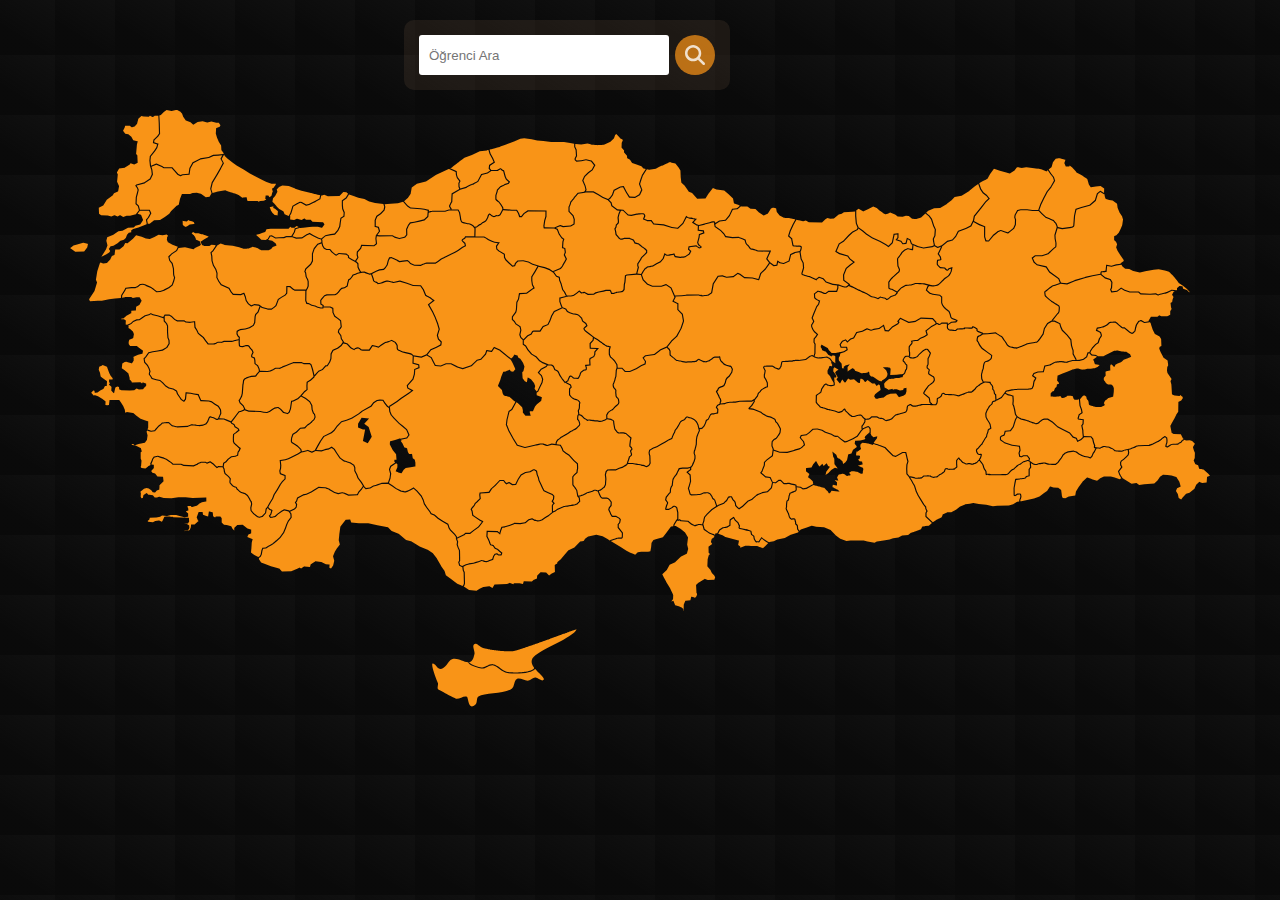
==== commit f2c9a6ed: "Updated In 16.03.2024" ====
--- a/index.html
+++ b/index.html
@@ -22,6 +22,7 @@
           <svg xmlns="http://www.w3.org/2000/svg" viewBox="0 0 512 512"><path d="M416 208c0 45.9-14.9 88.3-40 122.7L502.6 457.4c12.5 12.5 12.5 32.8 0 45.3s-32.8 12.5-45.3 0L330.7 376c-34.4 25.2-76.8 40-122.7 40C93.1 416 0 322.9 0 208S93.1 0 208 0S416 93.1 416 208zM208 352a144 144 0 1 0 0-288 144 144 0 1 0 0 288z"/></svg>
         </div>
       </form>
+      <div class="ogrenci-sayisi"></div>
     </div>
     <div class="svg-turkiye-haritasi">
       <svg version="1.1" id="svg-turkiye-haritasi" xmlns="http://www.w3.org/2000/svg" xmlns:xlink="http://www.w3.org/1999/xlink" viewBox="0 0 1007.478 527.323" xml:space="preserve">
@@ -273,6 +274,14 @@
           </g>
           <g id="duzce" data-alankodu="380" data-iladi="Düzce">
             <path d="M294.325,81.136l-4.501,1.279h-0.062l-0.031,0.031l-6.312,0.372l-5.376,0.466l0.624,2.156 l0.031,0.125v0.125l-0.658,2.907l-0.031,0.156l-0.094,0.094l-3.158,3.279l-0.031,0.031l-0.031,0.031l-3.157,2.06l-1.314,3.28 l-0.003,5.094l2.406,0.532l0.281,0.062l0.094,0.281l0.998,3.532l0.062,0.25l-0.156,0.188l-2.221,3.03l1.812,0.22h0.062 l11.312-0.119h0.157l0.125,0.062l1.874,1.22h0.062l3.999,1.221l4.376-1.06l1.657-1.874l-0.122-4.875v-0.094l0.062-0.125 c0,0,0.235-0.5,0.501-1.062c0.265-0.562,0.57-1.275,0.595-1.375c0.079-0.316,0.235-0.493,0.438-0.812s0.44-0.68,0.689-1.031 c0.495-0.702,0.97-1.343,0.97-1.343l0.125-0.188l0.219-0.031l3.531-0.498v0.031l4.501-1.029l4.282-1.092l2.813-2.686l0.441-4.938 l-3.188-0.783h-0.062l-3.062-0.502h-0.031l-8.938-0.63h-0.125l-0.125-0.094l-2.905-2.002l-0.031-0.062l-0.062-0.031L294.325,81.136 z"/>
+          </g>
+        </g>
+        <g id="kibris">
+          <g id="kuzey-kibris" data-alankodu="392" data-iladi="Kuzey Kıbrıs">
+            <path d="M438.276,462.208c-0.253,0.092-0.51,0.185-0.77,0.279 c-0.058,0.021-0.116,0.042-0.174,0.063c-0.224,0.081-0.453,0.165-0.683,0.248c-0.111,0.04-0.221,0.08-0.333,0.121 c-0.574,0.209-1.164,0.424-1.766,0.644c-0.092,0.034-0.183,0.067-0.275,0.1c-0.191,0.07-0.385,0.141-0.578,0.211 c-0.193,0.071-0.386,0.141-0.581,0.212c-0.129,0.047-0.26,0.095-0.39,0.143c-0.22,0.08-0.44,0.161-0.663,0.242 c-0.163,0.06-0.327,0.12-0.491,0.18c-0.221,0.081-0.442,0.162-0.665,0.243c-1.048,0.383-2.119,0.775-3.211,1.174 c-0.273,0.1-0.547,0.2-0.822,0.301c-0.128,0.047-0.255,0.093-0.384,0.14c-0.288,0.105-0.577,0.211-0.866,0.316 c-0.12,0.044-0.241,0.088-0.362,0.132c-0.18,0.066-0.361,0.132-0.542,0.198c-0.246,0.09-0.493,0.18-0.74,0.27 c-0.194,0.071-0.387,0.141-0.582,0.212c-0.206,0.075-0.412,0.15-0.619,0.225c-0.151,0.055-0.302,0.11-0.453,0.165 c-0.288,0.105-0.576,0.209-0.864,0.314c-0.109,0.04-0.218,0.079-0.327,0.119c-0.273,0.099-0.546,0.198-0.819,0.297 c-0.167,0.061-0.334,0.121-0.502,0.182c-0.218,0.079-0.436,0.158-0.653,0.237c-0.19,0.069-0.379,0.137-0.569,0.206 c-0.247,0.089-0.493,0.178-0.74,0.267c-0.128,0.046-0.257,0.093-0.385,0.139c-0.278,0.1-0.556,0.2-0.833,0.3 c-0.149,0.054-0.298,0.107-0.447,0.161c-0.218,0.079-0.436,0.157-0.654,0.235c-0.198,0.071-0.395,0.142-0.592,0.213 c-0.24,0.086-0.479,0.172-0.718,0.257c-0.132,0.047-0.264,0.095-0.396,0.142c-0.274,0.098-0.548,0.196-0.82,0.293 c-0.134,0.048-0.267,0.095-0.401,0.143c-0.223,0.08-0.446,0.159-0.668,0.238c-0.206,0.073-0.411,0.146-0.616,0.219 c-0.169,0.06-0.337,0.119-0.505,0.179c-0.214,0.076-0.427,0.151-0.64,0.226c-0.188,0.066-0.375,0.132-0.562,0.198 c-0.196,0.069-0.392,0.138-0.587,0.207c-0.175,0.062-0.349,0.123-0.523,0.184c-0.21,0.073-0.419,0.147-0.626,0.219 c-0.179,0.063-0.357,0.125-0.535,0.187c-0.185,0.064-0.37,0.129-0.553,0.193c-0.199,0.069-0.396,0.137-0.592,0.205 c-0.167,0.058-0.334,0.116-0.5,0.173c-0.2,0.069-0.397,0.137-0.595,0.205c-0.161,0.055-0.323,0.111-0.483,0.166 c-0.196,0.067-0.39,0.133-0.584,0.199c-0.154,0.053-0.309,0.106-0.462,0.157c-0.192,0.065-0.38,0.129-0.569,0.193 c-0.157,0.053-0.314,0.107-0.469,0.159c-0.181,0.061-0.358,0.12-0.536,0.18c-0.152,0.051-0.304,0.102-0.453,0.152 c-0.181,0.06-0.357,0.119-0.535,0.178c-0.146,0.048-0.293,0.097-0.437,0.145c-0.168,0.055-0.331,0.109-0.496,0.163 c-0.147,0.048-0.295,0.097-0.44,0.144c-0.159,0.052-0.314,0.102-0.471,0.152c-0.145,0.047-0.291,0.094-0.433,0.139 c-0.153,0.049-0.302,0.096-0.452,0.144c-0.137,0.044-0.276,0.088-0.41,0.13c-0.147,0.046-0.29,0.091-0.434,0.136 c-0.131,0.041-0.264,0.083-0.392,0.122c-0.145,0.045-0.284,0.087-0.425,0.13c-0.12,0.037-0.242,0.074-0.359,0.109 c-0.141,0.043-0.277,0.083-0.414,0.124c-0.109,0.033-0.221,0.066-0.328,0.097c-0.128,0.038-0.25,0.073-0.374,0.108 c-0.111,0.032-0.225,0.065-0.333,0.096s-0.21,0.058-0.314,0.088c-0.113,0.032-0.229,0.064-0.338,0.094 c-0.102,0.028-0.198,0.053-0.296,0.079c-0.103,0.027-0.21,0.056-0.309,0.082c-0.103,0.027-0.198,0.05-0.296,0.074 c-0.086,0.021-0.175,0.044-0.257,0.064c-0.114,0.027-0.219,0.051-0.326,0.075c-0.058,0.013-0.121,0.029-0.177,0.041 c-0.112,0.025-0.214,0.045-0.317,0.065c-0.044,0.009-0.092,0.02-0.135,0.028c-0.141,0.027-0.273,0.05-0.395,0.069 c-0.342,0.046-0.719,0.08-1.111,0.109c-0.095,0.007-0.19,0.014-0.288,0.02c-0.399,0.025-0.813,0.045-1.254,0.055 c-0.02,0-0.042,0-0.063,0.001c-0.303,0.007-0.612,0.011-0.931,0.011c-0.112,0-0.233-0.004-0.347-0.005 c-0.187-0.001-0.376-0.004-0.568-0.007c-0.331-0.006-0.668-0.014-1.012-0.026c-0.196-0.007-0.39-0.013-0.589-0.021 c-0.376-0.016-0.76-0.036-1.149-0.058c-0.173-0.01-0.341-0.018-0.516-0.029c-0.563-0.035-1.133-0.075-1.713-0.122 c-0.064-0.005-0.13-0.012-0.194-0.017c-0.522-0.043-1.048-0.09-1.577-0.141c-0.195-0.019-0.389-0.04-0.584-0.059 c-0.401-0.041-0.801-0.083-1.203-0.127c-0.223-0.025-0.444-0.05-0.666-0.076c-0.386-0.045-0.769-0.092-1.153-0.14 c-0.215-0.027-0.43-0.054-0.644-0.082c-0.409-0.054-0.814-0.109-1.217-0.166c-0.179-0.025-0.359-0.049-0.537-0.075 c-0.575-0.083-1.143-0.169-1.699-0.258c-0.024-0.004-0.047-0.008-0.072-0.012c-0.529-0.085-1.045-0.172-1.55-0.26 c-0.171-0.03-0.334-0.06-0.501-0.091c-0.353-0.064-0.699-0.128-1.036-0.193c-0.184-0.035-0.361-0.071-0.54-0.107 c-0.311-0.062-0.613-0.125-0.907-0.188c-0.168-0.036-0.335-0.072-0.496-0.108c-0.298-0.066-0.579-0.133-0.854-0.199 c-0.1-0.024-0.215-0.048-0.312-0.073c-0.031-0.008-0.055-0.015-0.085-0.023c-0.386-0.097-0.752-0.194-1.081-0.29 c-0.001,0-0.003-0.001-0.004-0.001h-0.001c-0.172-0.035-0.343-0.085-0.513-0.143c-0.061-0.021-0.121-0.047-0.182-0.07 c-0.109-0.042-0.217-0.085-0.325-0.134c-0.072-0.033-0.143-0.07-0.215-0.106c-0.095-0.048-0.19-0.097-0.285-0.15 c-0.076-0.043-0.153-0.087-0.229-0.132c-0.088-0.053-0.175-0.107-0.262-0.162c-0.079-0.051-0.158-0.101-0.236-0.154 c-0.08-0.054-0.158-0.108-0.237-0.164c-0.086-0.06-0.172-0.119-0.256-0.181c-0.042-0.031-0.084-0.062-0.126-0.093 c-0.433-0.318-0.858-0.648-1.271-0.955c-0.01-0.008-0.02-0.015-0.03-0.022c-0.136-0.101-0.27-0.198-0.403-0.292 c-0.039-0.027-0.077-0.053-0.115-0.08c-0.109-0.075-0.216-0.146-0.323-0.214c-0.047-0.03-0.094-0.059-0.141-0.088 c-0.1-0.061-0.199-0.116-0.297-0.169c-0.048-0.026-0.096-0.053-0.143-0.077c-0.103-0.051-0.204-0.095-0.304-0.135 c-0.04-0.016-0.08-0.036-0.119-0.05c-0.138-0.05-0.275-0.09-0.409-0.116c-0.011-0.002-0.021-0.001-0.032-0.003 c-0.121-0.021-0.241-0.031-0.359-0.029c-0.096,0.002-0.191,0.021-0.285,0.039c-0.048,0.009-0.096,0.01-0.143,0.024 c-0.14,0.041-0.279,0.101-0.415,0.187c-2.728,1.595,0.357,5.956-0.066,8.437c-0.603,2.944-1.558,6.81-4.394,7.307 c-1.284,0.459,3.173,3.715,10.578,4.865c0.183,0.028,0.367,0.04,0.553,0.04c0.046,0,0.092-0.007,0.138-0.009 c0.136-0.005,0.273-0.013,0.411-0.032c0.07-0.009,0.14-0.025,0.21-0.038c0.116-0.021,0.232-0.042,0.349-0.071 c0.077-0.019,0.154-0.042,0.232-0.064c0.112-0.032,0.224-0.065,0.337-0.102c0.08-0.027,0.161-0.056,0.242-0.085 c0.112-0.041,0.224-0.083,0.336-0.128c0.082-0.033,0.165-0.067,0.248-0.102c0.114-0.048,0.228-0.098,0.342-0.15 c0.082-0.037,0.165-0.074,0.248-0.112c0.121-0.056,0.243-0.114,0.365-0.173c0.08-0.038,0.159-0.076,0.239-0.115 c0.165-0.08,0.33-0.161,0.496-0.243c0.192-0.094,0.386-0.188,0.58-0.282c0.03-0.014,0.059-0.029,0.089-0.043 c0.201-0.096,0.403-0.19,0.607-0.282c0.057-0.025,0.114-0.049,0.171-0.074c0.147-0.064,0.294-0.128,0.441-0.187 c0.076-0.031,0.152-0.058,0.228-0.087c0.13-0.05,0.261-0.099,0.392-0.144c0.084-0.029,0.167-0.054,0.251-0.081 c0.125-0.039,0.25-0.076,0.375-0.11c0.087-0.023,0.175-0.044,0.263-0.065c0.123-0.029,0.247-0.053,0.371-0.075 c0.088-0.016,0.177-0.03,0.265-0.042c0.125-0.017,0.251-0.027,0.377-0.036c0.088-0.006,0.175-0.013,0.263-0.015 c0.035-0.001,0.07-0.006,0.106-0.006c0.16,0,0.32,0.007,0.481,0.023c1.284,0.123,2.618,0.788,3.972,1.661 c0.542,0.349,1.087,0.732,1.634,1.126c0.273,0.197,0.547,0.397,0.821,0.598c0.822,0.601,1.645,1.206,2.463,1.741 c1.091,0.713,2.175,1.304,3.235,1.6c0.265,0.074,0.529,0.13,0.791,0.164c0.57,0.075,1.135,0.138,1.697,0.195 c0.135,0.014,0.269,0.027,0.403,0.04c0.553,0.052,1.102,0.098,1.646,0.133c0.046,0.003,0.09,0.005,0.136,0.007 c0.509,0.031,1.012,0.054,1.511,0.072c0.13,0.005,0.259,0.009,0.388,0.013c0.526,0.015,1.047,0.024,1.561,0.025 c0.065,0,0.128-0.001,0.193-0.002c0.507-0.001,1.007-0.01,1.5-0.024c0.098-0.003,0.197-0.005,0.295-0.008 c0.52-0.018,1.031-0.043,1.533-0.075c0.103-0.006,0.204-0.014,0.306-0.021c0.499-0.034,0.99-0.073,1.468-0.12 c0.014-0.001,0.03-0.003,0.044-0.004c0.49-0.048,0.964-0.105,1.43-0.165c0.094-0.012,0.189-0.024,0.283-0.037 c0.45-0.061,0.889-0.127,1.314-0.198c0.066-0.011,0.129-0.023,0.194-0.034c0.394-0.068,0.777-0.14,1.147-0.215 c0.055-0.011,0.112-0.022,0.166-0.033c0.392-0.082,0.768-0.169,1.13-0.259c0.073-0.018,0.145-0.037,0.217-0.055 c0.361-0.092,0.71-0.187,1.037-0.286c0.015-0.004,0.028-0.009,0.043-0.014c0.316-0.096,0.612-0.196,0.894-0.297 c0.053-0.019,0.107-0.038,0.159-0.057c0.277-0.103,0.537-0.207,0.778-0.313c0.044-0.019,0.085-0.039,0.128-0.059 c0.224-0.102,0.434-0.206,0.622-0.311c0.017-0.009,0.036-0.018,0.052-0.028c0.194-0.11,0.362-0.221,0.514-0.332 c0.032-0.023,0.063-0.046,0.092-0.069c0.141-0.11,0.265-0.221,0.363-0.331c0.012-0.014,0.021-0.028,0.032-0.042 c0.085-0.102,0.149-0.203,0.193-0.304c0.008-0.019,0.02-0.038,0.027-0.056c0.039-0.107,0.053-0.212,0.045-0.316 c-0.002-0.022-0.007-0.044-0.011-0.065c-0.019-0.106-0.055-0.211-0.128-0.313c-0.156-0.219-0.303-0.439-0.445-0.66 c-0.046-0.071-0.088-0.143-0.133-0.214c-0.103-0.166-0.2-0.332-0.294-0.5c-0.043-0.076-0.086-0.153-0.126-0.229 c-0.109-0.204-0.21-0.409-0.303-0.615c-0.014-0.031-0.031-0.062-0.045-0.093c-0.088-0.2-0.169-0.401-0.241-0.602 c-0.012-0.033-0.02-0.067-0.031-0.1c-0.024-0.071-0.045-0.142-0.067-0.213c-0.055-0.175-0.103-0.35-0.144-0.526 c-0.017-0.075-0.035-0.149-0.05-0.224c-0.044-0.222-0.079-0.444-0.099-0.667c-0.002-0.02-0.006-0.039-0.008-0.058 c0-0.003-0.001-0.006-0.001-0.008c-0.019-0.237-0.019-0.475-0.009-0.713c0.003-0.07,0.011-0.141,0.016-0.211 c0.015-0.18,0.038-0.361,0.071-0.541c0.013-0.072,0.025-0.145,0.041-0.217c0.01-0.044,0.014-0.087,0.025-0.131 c0.048-0.193,0.109-0.386,0.18-0.579c0.003-0.007,0.004-0.013,0.006-0.02c0.076-0.204,0.164-0.407,0.266-0.611 c0.02-0.039,0.046-0.078,0.067-0.117c0.037-0.07,0.079-0.139,0.119-0.209c0.104-0.181,0.22-0.362,0.347-0.542 c0.05-0.071,0.099-0.143,0.153-0.214c0.183-0.242,0.38-0.484,0.607-0.725c6.874-6.876,34.526-16.888,37.823-24.084 c-0.005-0.01-0.023-0.015-0.053-0.015c-0.015,0-0.04,0.004-0.062,0.006c-0.019,0.002-0.032,0.002-0.055,0.006 c-0.026,0.004-0.061,0.013-0.093,0.019c-0.03,0.006-0.054,0.011-0.089,0.019c-0.035,0.008-0.08,0.021-0.12,0.031 c-0.041,0.011-0.078,0.02-0.124,0.032c-0.033,0.009-0.074,0.021-0.109,0.032c-0.237,0.068-0.529,0.158-0.876,0.27 c-0.034,0.011-0.064,0.02-0.098,0.031c-0.085,0.028-0.179,0.059-0.27,0.089c-0.069,0.023-0.134,0.044-0.207,0.068 c-0.11,0.037-0.23,0.077-0.348,0.117c-0.058,0.02-0.113,0.038-0.173,0.058c-0.105,0.035-0.217,0.074-0.327,0.112 c-0.088,0.03-0.171,0.058-0.262,0.09c-0.094,0.032-0.195,0.067-0.292,0.101c-0.11,0.038-0.216,0.075-0.33,0.115 c-0.137,0.048-0.281,0.098-0.424,0.148c-0.08,0.028-0.157,0.055-0.239,0.084c-0.167,0.059-0.342,0.121-0.517,0.182 c-0.066,0.023-0.129,0.045-0.195,0.069c-0.157,0.056-0.321,0.114-0.483,0.172c-0.098,0.035-0.194,0.069-0.294,0.105 c-0.154,0.055-0.313,0.112-0.472,0.169c-0.109,0.039-0.216,0.077-0.327,0.117c-0.163,0.058-0.33,0.119-0.497,0.179 c-0.116,0.042-0.229,0.082-0.347,0.125c-0.168,0.06-0.34,0.123-0.512,0.185c-0.119,0.043-0.237,0.085-0.358,0.129 c-0.224,0.081-0.453,0.164-0.684,0.247C438.403,462.162,438.34,462.185,438.276,462.208z"/>
+          </g>
+          <g id="guney-kibris" data-iladi="Güney Kıbrıs">
+            <path d="M393.973,498.094c-2.519,0-5.049-0.166-7.521-0.493 c-2.324-0.307-4.638-2.001-6.875-3.639c-2.064-1.511-4.199-3.074-6.007-3.247c-0.129-0.012-0.258-0.018-0.387-0.018 c-1.436,0-2.953,0.744-4.42,1.464c-1.49,0.731-3.03,1.487-4.565,1.487c-0.234,0-0.465-0.018-0.687-0.052 c-5.898-0.916-11.437-3.512-11.62-5.447c-0.006-0.06,0.01-0.114,0.012-0.172c-4.365,0.174-10.9-5.407-15.629-1.907 c-1.451,1.027-5.561,8.969-9.888,7.84c-2.305-0.886-2.8-3.723-5.105-4.609c-3.971-2.054,3.054,15.459,3.905,17.373 c0.389,1.737-0.956,3.863,0.072,5.318c0.462,0.178,14.791,8.326,16.349,8.396c3.122,0.139,6.382-2.839,9.147-1.777 c1.383,0.531,1,12.549,7.344,7.052c2.266-1.773,0.742-6.062,2.833-7.374c5.636-3.654,23.542-2.066,29.708-7.103 c2.271-1.775,1.559-6.807,4.288-8.402c3.19-1.422,7.092,2.192,10.566,1.412c2.199-0.214,3.723-2.8,5.745-2.556 c2.197-0.213,5.002,3.508,7.091,2.196c2.144-1.613-3.65-5.402-7.414-9.958c-0.007,0.015-0.009,0.031-0.017,0.046 C409.694,496.263,402.259,498.094,393.973,498.094z"/>
           </g>
         </g>
       </svg>
--- a/css/master.css
+++ b/css/master.css
@@ -2,6 +2,10 @@
 
 *{
   box-sizing: border-box;
+}
+
+html {
+  scroll-behavior: smooth;
 }
 
 body{
@@ -20,6 +24,31 @@
 background-position: -5px -5px;
 }
 
+.ogrenci-sayisi{
+  position: relative;
+  color: #fff;
+  text-align: center;
+  background-color: #f99317b6;
+  padding: 5px 8px;
+  border-radius: 10px;
+  margin-left: 20px;
+  font-size: 14px;
+}
+
+.ogrenci-sayisi::before{
+  content: "";
+  box-sizing: content-box;
+  padding: 10px;
+  position: absolute;
+  top: -11px;
+  left: -11px;
+  width: 100%;
+  height: 100%;
+  background-color: #67503a37;
+  border-radius: 10px;
+
+}
+
 .search-div{
   width: fit-content;
   display: flex;
@@ -29,10 +58,21 @@
   
 }
 
+.search-div form{
+  background-color: #67503a37;
+  padding: 15px;
+  border-radius: 10px;
+  display: flex;
+  align-items: center;
+  gap: 6px;
+}
+
+
+
 .search-div .searchBtn{
   background-color: #f99317b6;
-  width: 45px;
-  height: 45px;
+  width: 40px;
+  height: 40px;
   padding: 6px;
   border-radius: 50%;
   display: flex;
@@ -47,39 +87,66 @@
 
 .search-div div svg{
   fill: #ffffffc9;
-  width: 25px;
-  height: 25px;
-}
-
-.search-div form{
-  background-color: #67503a37;
-  padding: 20px;
-  border-radius: 10px;
-  display: flex;
-  gap: 10px;
+  width: 20px;
+  height: 20px;
 }
 
 
 .search-div form input{
   padding: 10px;
-  min-width: 300px;
+  min-width: 250px;
   border-radius: 3px;
   border: none;
-}
-
-@media (max-width: 767px)  {
+  height: 40px;
+}
+
+@media (max-width: 500px)  {
+  .search-div {
+    gap: 12px;
+  }
+
   .search-div form input{
-    min-width: 200px;
-    padding: 0 5px 0 10px;
-    height: 40px;
+    min-width: 130px;
+    padding: 0 4px 0 6px;
+    height: 30px;
+    flex-shrink: 1;
   }
 
   .search-div form{
     padding: 10px;
+    gap: 4px;
+  }
+
+  .search-div div svg{
+    width: 15px;
+    height: 15px;
+  }
+
+  .search-div .searchBtn{
+    width: 30px;
+    height: 30px;
+  }
+
+  .ogrenci-sayisi{
+    padding: 3px 6px 4px;
+    margin-left: 0;
+    font-size: 11px;
+    margin-right: 8px;
+  }
+  
+  .ogrenci-sayisi::before{
+    box-sizing: content-box;
+    padding: 7px;
+    top: -7px;
+    left: -7px;
+    width: 100%;
+    height: 100%;
+  
   }
 }
 
 .svg-turkiye-haritasi {
+position: relative;
 max-width: 1140px;
 margin: 20px auto 0;
 text-align: center;
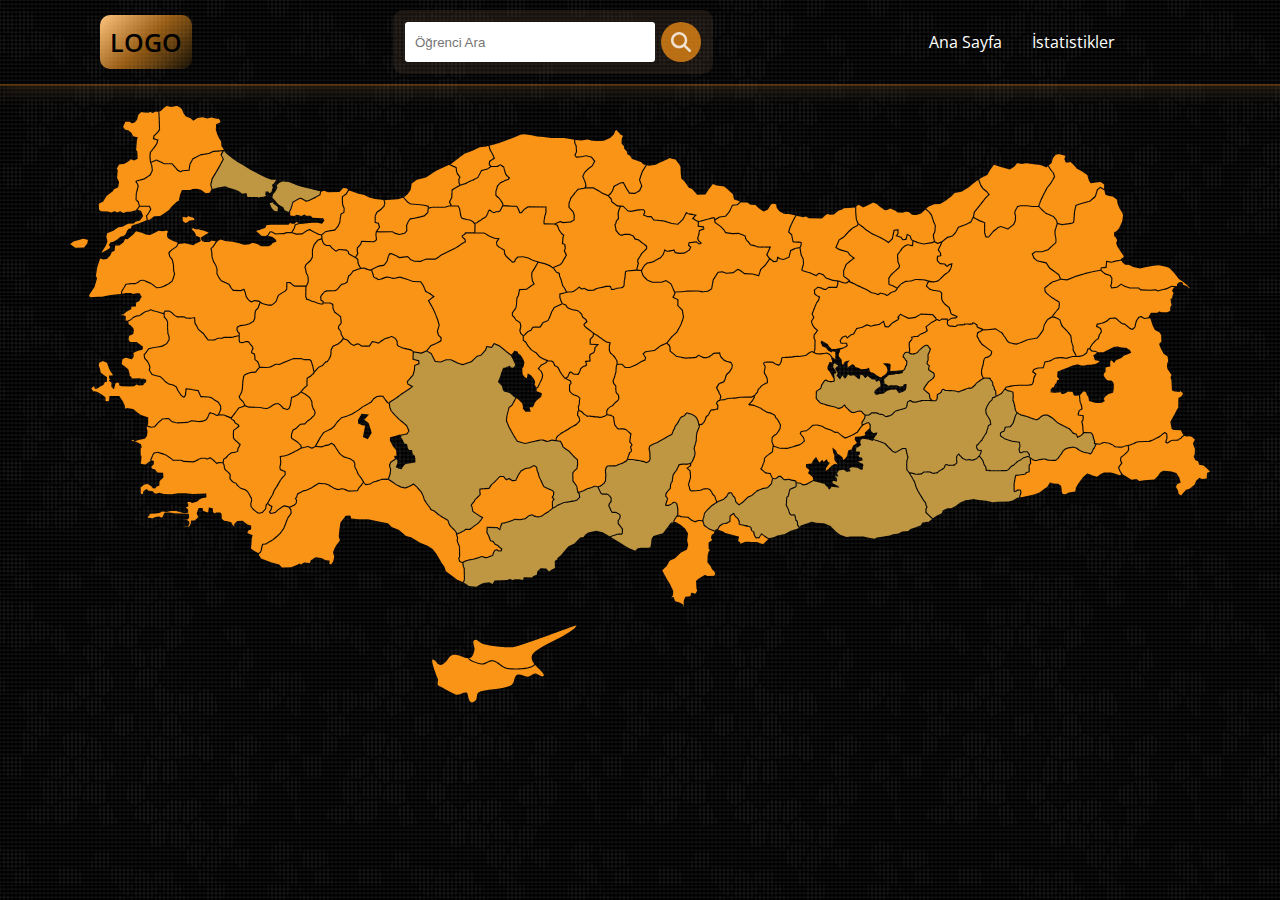
==== commit d9ec3177: "Updated In 23.03.2024" ====
--- a/index.html
+++ b/index.html
@@ -4,283 +4,316 @@
     <meta charset="UTF-8" />
     <meta http-equiv="X-UA-Compatible" content="IE=edge" />
     <meta name="viewport" content="width=device-width, minimum-scale=1.0, maximum-scale=1.0, user-scalable=no" />
-    <title>Öğrencilerim</title>
+    <title>Öğrencilerim/Ana Sayfa</title>
     <link rel="preconnect" href="https://fonts.googleapis.com">
     <link rel="preconnect" href="https://fonts.gstatic.com" crossorigin>
     <link href="https://fonts.googleapis.com/css2?family=Open+Sans:ital,wght@0,300..800;1,300..800&display=swap" rel="stylesheet">   
-    <!-- SVG Türkiye Haritası -->
     <link rel="stylesheet" href="css/all.min.css">
     <link href="css/master.css" rel="stylesheet" />
   </head>
   <body>
-    <!-- SVG Türkiye Haritası | MIT Lisans | dnomak.com -->
+    <footer>
+      <div class="logo-side">
+        <div class="logo">
+          <span>LOGO</span>
+        </div>
+      </div>
+      <div class="search-side">
+        <div class="search-div">
+          <form>
+            <input type="search" placeholder="Öğrenci Ara">
+            <div class="searchBtn">
+              <svg xmlns="http://www.w3.org/2000/svg" viewBox="0 0 512 512"><path d="M416 208c0 45.9-14.9 88.3-40 122.7L502.6 457.4c12.5 12.5 12.5 32.8 0 45.3s-32.8 12.5-45.3 0L330.7 376c-34.4 25.2-76.8 40-122.7 40C93.1 416 0 322.9 0 208S93.1 0 208 0S416 93.1 416 208zM208 352a144 144 0 1 0 0-288 144 144 0 1 0 0 288z"/></svg>
+            </div>
+          </form>
+          <!-- <div class="ogrenci-sayisi"></div> -->
+        </div>
+      </div>
+      <div class="links-side">
+        <div class="bars" id="bars">
+          <svg xmlns="http://www.w3.org/2000/svg" viewBox="0 0 448 512"><path d="M0 96C0 78.3 14.3 64 32 64H416c17.7 0 32 14.3 32 32s-14.3 32-32 32H32C14.3 128 0 113.7 0 96zM0 256c0-17.7 14.3-32 32-32H416c17.7 0 32 14.3 32 32s-14.3 32-32 32H32c-17.7 0-32-14.3-32-32zM448 416c0 17.7-14.3 32-32 32H32c-17.7 0-32-14.3-32-32s14.3-32 32-32H416c17.7 0 32 14.3 32 32z"/></svg>
+        </div>
+        <div class="links-side-content">
+          <div class="close">
+            <svg id="links-close" xmlns="http://www.w3.org/2000/svg" viewBox="0 0 512 512"><path d="M256 48a208 208 0 1 1 0 416 208 208 0 1 1 0-416zm0 464A256 256 0 1 0 256 0a256 256 0 1 0 0 512zM175 175c-9.4 9.4-9.4 24.6 0 33.9l47 47-47 47c-9.4 9.4-9.4 24.6 0 33.9s24.6 9.4 33.9 0l47-47 47 47c9.4 9.4 24.6 9.4 33.9 0s9.4-24.6 0-33.9l-47-47 47-47c9.4-9.4 9.4-24.6 0-33.9s-24.6-9.4-33.9 0l-47 47-47-47c-9.4-9.4-24.6-9.4-33.9 0z"/></svg>
+          </div>
+          <div class="links">
+            <ul>
+              <li>
+                <a href="index.html">
+                  <svg xmlns="http://www.w3.org/2000/svg" viewBox="0 0 576 512"><path d="M575.8 255.5c0 18-15 32.1-32 32.1h-32l.7 160.2c0 2.7-.2 5.4-.5 8.1V472c0 22.1-17.9 40-40 40H456c-1.1 0-2.2 0-3.3-.1c-1.4 .1-2.8 .1-4.2 .1H416 392c-22.1 0-40-17.9-40-40V448 384c0-17.7-14.3-32-32-32H256c-17.7 0-32 14.3-32 32v64 24c0 22.1-17.9 40-40 40H160 128.1c-1.5 0-3-.1-4.5-.2c-1.2 .1-2.4 .2-3.6 .2H104c-22.1 0-40-17.9-40-40V360c0-.9 0-1.9 .1-2.8V287.6H32c-18 0-32-14-32-32.1c0-9 3-17 10-24L266.4 8c7-7 15-8 22-8s15 2 21 7L564.8 231.5c8 7 12 15 11 24z"/></svg>
+                  <span>Ana Sayfa</span>
+                </a>
+              </li>
+              <li>
+                <a href="charts.html">
+                  <svg xmlns="http://www.w3.org/2000/svg" viewBox="0 0 448 512"><path d="M160 80c0-26.5 21.5-48 48-48h32c26.5 0 48 21.5 48 48V432c0 26.5-21.5 48-48 48H208c-26.5 0-48-21.5-48-48V80zM0 272c0-26.5 21.5-48 48-48H80c26.5 0 48 21.5 48 48V432c0 26.5-21.5 48-48 48H48c-26.5 0-48-21.5-48-48V272zM368 96h32c26.5 0 48 21.5 48 48V432c0 26.5-21.5 48-48 48H368c-26.5 0-48-21.5-48-48V144c0-26.5 21.5-48 48-48z"/></svg>
+                  <span>İstatistikler</span>
+                </a>
+              </li>
+            </ul>
+          </div>
+        </div>
+      </div>
+    </footer>
     <div class="il-isimleri"></div>
-    <div class="search-div">
-      <form>
-        <input type="search" placeholder="Öğrenci Ara">
-        <div class="searchBtn">
-          <svg xmlns="http://www.w3.org/2000/svg" viewBox="0 0 512 512"><path d="M416 208c0 45.9-14.9 88.3-40 122.7L502.6 457.4c12.5 12.5 12.5 32.8 0 45.3s-32.8 12.5-45.3 0L330.7 376c-34.4 25.2-76.8 40-122.7 40C93.1 416 0 322.9 0 208S93.1 0 208 0S416 93.1 416 208zM208 352a144 144 0 1 0 0-288 144 144 0 1 0 0 288z"/></svg>
-        </div>
-      </form>
-      <div class="ogrenci-sayisi"></div>
-    </div>
     <div class="svg-turkiye-haritasi">
       <svg version="1.1" id="svg-turkiye-haritasi" xmlns="http://www.w3.org/2000/svg" xmlns:xlink="http://www.w3.org/1999/xlink" viewBox="0 0 1007.478 527.323" xml:space="preserve">
         <g id="turkiye">
-          <g id="adana" data-alankodu="322" data-iladi="Adana">
+          <g id="adana" data-vakif="var" data-iladi="Adana">
             <path d="M545.408,271.835c-0.276,0-0.514,0.209-0.812,0.594c-0.298,0.385-0.571,0.883-0.97,1.28 c-0.469,0.469-1.273,0.823-2.063,1.218c-0.395,0.197-0.768,0.397-1.062,0.561c-0.294,0.165-0.525,0.346-0.5,0.312 c-0.047,0.062-0.208,0.342-0.375,0.656s-0.356,0.697-0.563,1.094c-0.414,0.794-0.824,1.587-1.22,2.061 c-0.519,0.623-0.954,1.969-2.096,2.968c-0.41,0.358-0.525,0.729-0.626,1.156s-0.125,0.904-0.407,1.375 c-0.162,0.269-0.705,1.3-1.189,2.311c-0.242,0.506-0.461,1.02-0.626,1.438s-0.25,0.786-0.25,0.781c0,0.289-0.146,0.497-0.281,0.656 s-0.285,0.299-0.469,0.438c-0.368,0.276-0.827,0.538-1.281,0.78c-0.877,0.47-1.691,0.817-1.75,0.843 c-0.002,0.001-0.062,0.031-0.062,0.031l-2.845,1.717v0.031h-0.033l-2.876,1.498l-4.189,2.404h-0.031l-0.031,0.031l-2.97,1.092 l-0.062,0.031l-3.032,1.748l-0.439,1.688v0.031l0.124,1.312v0.031l0.499,1.531v0.062v0.062l0.123,2.781c0,0,0.016,0.717,0.03,1.469 c0.008,0.376,0.014,0.74,0.03,1.062c0.017,0.322,0.057,0.635,0.062,0.656c0.084,0.336-0.003,0.562-0.094,0.812 s-0.219,0.485-0.344,0.719c-0.25,0.468-0.531,0.875-0.531,0.875v0.031l-0.062,0.031c0,0-0.343,0.381-0.812,0.75 c-0.469,0.369-1.003,0.811-1.688,0.811c-0.545,0-1.063-0.237-1.5-0.439c-0.351-0.162-0.495-0.286-0.594-0.344c0,0-0.06,0-0.062,0 c-0.054-0.01-0.672-0.128-1.406-0.282c-0.383-0.08-0.783-0.164-1.125-0.251c-0.342-0.086-0.582-0.166-0.812-0.281 c0.015,0.008-0.275-0.076-0.594-0.125s-0.708-0.078-1.125-0.126c-0.834-0.094-1.702-0.188-2.25-0.345 c-0.755-0.216-3.191-0.613-3.281-0.627v0.031l-4-0.002c-0.016,0.032-0.127,0.263-0.344,0.562c-0.231,0.319-0.514,0.712-1,0.905 c-0.177,0.071-0.953,0.53-1.563,0.937c-0.609,0.407-1.125,0.78-1.125,0.78l-0.062,0.031l-0.062,0.031l-3.095,0.967l-0.062,0.031 l-2.845,1.373l-0.125,0.031h-0.094l-4.406-0.002l-2.719,0.155l-1.126,1.218l-0.595,2.469v0.031c0.004,0.027,0.109,0.84,0.218,1.781 c0.111,0.958,0.237,1.972,0.155,2.625c-0.115,0.924-0.252,4.125-0.252,4.125v0.094l-0.031,0.062c0,0-0.22,0.625-0.532,1.281 c-0.156,0.328-0.338,0.676-0.532,0.969c-0.193,0.293-0.376,0.538-0.75,0.688c-0.14,0.056-0.476,0.367-0.906,0.781 s-0.968,0.93-1.657,1.343c-0.97,0.581-1.526,0.626-2.031,0.749l1.061,2.751l0.031,0.031v0.031l0.968,1.813l0.031,0.031 c0.02,0.033,0.153,0.27,0.375,0.531c0.237,0.279,0.58,0.469,0.562,0.469c0.282,0,1.048-0.046,1.844-0.061s1.597-0.012,2.125,0.063 c0.943,0.136,1.735,0.455,2.437,1.157c0.726,0.726,1.937,2.439,1.937,2.439l0.125,0.156l-0.031,0.156l-0.127,3.156v0.188 l-0.094,0.125l-1.47,1.718l-0.407,1.562l0.78,1.594l0.031,0.031v0.031l0.843,2.156l1.093,1.689l3.156,0.002h0.125l0.125,0.062 l2.655,1.501l0.031,0.031l0.062,0.062l0.999,1.001l0.188,0.188l-0.033,0.229l-0.126,1.156v0.031l-0.407,1.906v0.125l-0.094,0.094 l-1.157,1.28l-0.001,2.5l1.687,2.157l1.874,2.376l0.125,0.156v0.156l-0.002,2.781c0,0-0.018,0.526-0.126,1.062 c-0.054,0.268-0.124,0.551-0.281,0.812c-0.157,0.261-0.477,0.531-0.875,0.531c-0.379,0-1.217-0.017-2.031-0.001 c-0.407,0.008-0.803,0.045-1.125,0.061c-0.322,0.017-0.599,0.025-0.625,0.031c-0.315,0.079-1.176,0.629-2.281,0.905 c-0.934,0.233-3.099,0.937-3.189,0.967l-0.062,0.031l-0.189,0.098l2.155,1.313l6.248,3.753l5.498,3.378l0.031,0.031l3.343,1.752 h0.031l2.437,1.063l1.844,0.782l2.095-2.093l0.125-0.125l0.156-0.031l2.875-0.342h0.031h0.031l6.125,0.003l2-0.468l0.658-3.562 v-0.031l0.346-3.719l0.031-0.125l0.062-0.094l1.439-2.155l0.062-0.125l0.156-0.062l2.689-1.061h0.031l0.031-0.031l5.563-1.372 l3.252-4.31l3.753-4.998l0.125-0.156l0.219-0.031l1.781-0.28l0.251-1.531l0.031-0.094l0.031-0.094l1.783-3.03l0.031-0.031v-0.031 l1.407-1.749c0-0.248,0.002-3.016,0.002-3.5c0-0.505,0.001-2.125,0.001-2.125c-0.034-0.14-0.734-2.996-0.873-3.969 c-0.034-0.237-0.168-0.372-0.5-0.531s-0.802-0.276-1.25-0.501c-0.016-0.008-0.085-0.031-0.25,0.031s-0.364,0.195-0.562,0.344 c-0.396,0.297-0.75,0.656-0.75,0.656l-0.029,0.061l-0.094,0.031l-2.782,1.529l-0.094,0.031l-0.094,0.031 c0,0-1.74,0.124-2.438,0.124c-0.274,0-0.563-0.145-0.719-0.344s-0.207-0.393-0.219-0.562c-0.024-0.339,0.062-0.625,0.062-0.625 l0.657-2.375v-0.031v-0.031l0.939-2.311l-0.25-0.5l-0.031-0.062l-1.343-1.845l-0.123-0.157l0.031-0.219l0.501-2.406l0.031-0.125 l0.062-0.094l2.158-2.749l0.031-0.062h0.031c0,0,0.357-0.358,0.719-0.75c0.181-0.196,0.379-0.391,0.5-0.562 c0.091-0.128,0.118-0.246,0.125-0.25c0.003-0.614,0.126-2.531,0.126-2.531v-0.062l0.031-0.062l0.626-1.906l0.031-0.062l0.031-0.062 l0.813-1.125l0.377-3.562v-0.031c0,0,0.073-0.43,0.189-0.969s0.231-1.144,0.501-1.594c0.374-0.623,1.239-2.143,2.096-2.999 c0.62-0.62,1.157-1.968,1.157-1.968v-0.031l0.031-0.031l1.877-3.78l0.125-0.25l0.281-0.031l2.906-0.373h0.031h0.031l4.375,0.002 h0.031l2.156-0.655v-0.219l0.656-0.031c0.105-0.118,0.263-0.275,0.531-0.625c0.348-0.454,0.697-1.08,0.72-1.219 c0.088-0.53,0.382-1.137,0.657-1.688s0.532-1,0.532-1l0.813-2.781v-0.035l0.001-2.281l-0.718-2.062l-0.031-0.125v-0.094 l0.251-2.031v-0.062l0.031-0.062c0,0,0.533-1.191,0.626-1.562c0.131-0.524,0.501-1.906,0.501-1.906l0.501-2.25l0.127-3.719v-0.031 l0.376-2.656v-0.062l0.031-0.031l0.626-1.906v-0.031l1.596-3.624l-0.842-3.25c0,0-0.252-1.139-0.374-1.625 c-0.002-0.007-0.138-0.276-0.281-0.562s-0.32-0.64-0.5-0.969c-0.342-0.624-0.624-1.133-0.655-1.188c0,0-1.022-1.23-1.905-1.782 c-0.985-0.616-1.907-1.102-3.624-1.471c-0.916-0.197-1.31-0.39-1.531-0.501S545.871,271.835,545.408,271.835z"/>
           </g>
-          <g id="adiyaman" data-alankodu="416" data-iladi="Adıyaman">
+          <g id="adiyaman" data-vakif="yok" data-iladi="Adıyaman">
             <path d="M705.466,280.329c-0.12,0.034-0.464,0.146-0.875,0.312 c-0.429,0.173-0.949,0.382-1.438,0.593c-0.911,0.393-1.64,0.7-1.75,0.749l-1.72,1.687l-0.031,0.062l-3.534,4.936l-0.062,0.094 l-0.094,0.062l-3.751,2.123l-0.031,0.031l-5.001,2.309l-0.062,0.031h-0.031l-2.157,0.562l-0.219,0.031l-0.188-0.125l-3.218-2.314 v-0.031h-0.031l-3.03-2.565c-0.14,0.01-0.503,0.031-1.094,0.03c-0.692,0-1.419,0.039-2-0.251c-0.796-0.398-2.291-1.492-2.437-1.595 l-0.062-0.031l-5.311-1.753l-0.062-0.031l-0.031-0.031l-2.811-1.752l-4.155-1.033h-0.031l-3.438,0.186l-3.44,3.092l-0.031,0.031 l-2.157,1.593l-0.094,0.062l-0.125,0.031l-4.375,0.686l-0.658,1.437l2.654,3.126l0.094,0.094v0.093l0.904,3.031l0.094,0.312 l-0.219,0.188c0,0-0.783,0.731-1.689,1.499c-0.452,0.384-0.924,0.794-1.376,1.124s-0.86,0.589-1.25,0.718 c-1.087,0.361-5.001,1.591-5.001,1.591l-6.251,1.809h-0.094h-0.062l-6.438-0.191h-0.062h-0.062l-5.343-1.784l-0.627,4.562 l-0.031,0.219l-0.156,0.125l-4.783,3.528l-0.062,0.031l-1.939,1.968c-0.001,0.159,0.007,0.54-0.032,1.156 c-0.023,0.366-0.071,0.768-0.126,1.125c-0.054,0.357-0.109,0.655-0.251,0.938c-0.134,0.268-0.6,1.463-1.001,2.53 c-0.402,1.068-0.751,2.062-0.751,2.062l-0.031,0.062l-0.031,0.062l-0.813,1.062l3.654,3.19l3.938,0.502l0.281,0.031l0.125,0.25 l1.967,4.095l-0.156,0.062l2.375,0.22l2.626-1.999l0.156-0.125h0.156l1.781,0.001h0.188l0.156,0.156l2.155,2.157l0.094,0.094 l0.031,0.125c0.007,0.013,0.023,0.041,0.094,0.094c0.141,0.105,0.5,0.281,1.312,0.282c0.836,0,1.511-0.12,2.188-0.187 c0.677-0.067,1.375-0.064,2.156,0.22c0.632,0.23,1.651,0.469,2.594,0.657c0.943,0.189,1.748,0.313,2.219,0.501 c0.15,0.06,0.246,0.09,0.375,0.156s0.305,0.219,0.375,0.406c0.14,0.374,0.062,0.547,0.061,1.031c0,0.092,0.022,0.313,0.031,0.438 l0.062-0.438l3.375,0.346l0.125,0.031l0.094,0.062l2.03,1.313l2.719-0.343l6.314-3.466l-0.437-2.438l-2.374-2.063l-1.53-1.251 l-0.281-0.25l0.156-0.344l1.095-2.311l-2.843-2.408l-0.188-0.156v-0.219l0.001-2.031v-0.438l0.438-0.062l4.406-0.592l1.282-2.405 l0.031-0.062l0.031-0.031l2.251-2.655l0.469-0.562l0.375,0.625l1.717,3.095l0.031,0.062l0.874,1.156l2.126-2.03l0.469-0.438 l0.312,0.562l0.811,1.438l2.063-2.03l0.5-0.5l0.312,0.594l1.061,2.001l0.969,0.439l0.562,0.25l-0.375,0.5l-2.814,3.873v0.031 l-0.627,2.719v0.031l2.563-1.749c0,0,0.06-0.06,0.062-0.062c0.094-0.094,1.735-1.753,2.157-2.28 c0.197-0.247,0.49-0.458,0.812-0.688s0.678-0.471,1.031-0.687c0.706-0.433,1.344-0.78,1.344-0.78l0.188-0.094l0.188,0.031 l2.406,0.595l-0.78-1.062l-2.029-2.782l-0.091-0.122v-0.156l-0.123-4.438l-0.937-1.782l-0.062-0.062v-0.094l-0.498-3.281 l-0.218-1.312l1.031,0.845l2.405,2.032l0.094,0.094l0.031,0.125c0,0,0.187,0.529,0.405,1.125c0.219,0.596,0.504,1.291,0.593,1.469 c-0.041-0.082,0.074,0.094,0.281,0.219c0.207,0.125,0.477,0.254,0.75,0.375c0.546,0.243,1.094,0.407,1.094,0.407l0.094,0.062 l0.062,0.062l2.03,1.876l0.125,0.125l0.031,0.156l0.468,2.156l2.095-1.53l1.407-1.999l0.972-4.687l0.062-0.281l0.281-0.094 l2.562-0.811l1.314-2.968l0.031-0.094l0.125-0.094l2.376-1.749l0.938-0.78l-0.624-1.281l-0.062-0.094l-1.061-1.157l-0.156-0.188 l0.031-0.219l0.251-2.031l0.062-0.406l0.406-0.031l4.156-0.248l3.625-0.842l1-0.843c-0.074-0.051-0.082-0.032-0.156-0.094 c-0.19-0.16-0.401-0.379-0.5-0.688s-0.024-0.709,0.219-1c0.38-0.456,1.38-1.394,2.313-2.28c0.917-0.869,1.721-1.628,1.751-1.655 l0.002-2.812c-0.043-0.085-0.232-0.477-0.531-0.906c-0.165-0.238-0.352-0.465-0.5-0.594 C705.549,280.358,705.489,280.341,705.466,280.329z"/>
           </g>
-          <g id="afyonkarahisar" data-alankodu="272" data-iladi="Afyonkarahisar">
+          <g id="afyonkarahisar" data-vakif="yok" data-iladi="Afyonkarahisar">
             <path d="M284.288,204.223c-0.181,0.067-1.091,0.432-2.281,0.843 c-0.651,0.224-1.343,0.453-1.906,0.624c-0.282,0.085-0.535,0.135-0.75,0.188c-0.192,0.047-0.334,0.086-0.5,0.094 c0.005,0.012-0.137,0.049-0.281,0.125c-0.193,0.101-0.456,0.249-0.75,0.438c-0.589,0.376-1.322,0.895-2.032,1.405 c-1.422,1.02-2.751,2.029-2.751,2.029l-0.219,0.156l-0.219-0.062l-2.688-0.72l-2.5-0.595l-2.471,3.78l-0.156,0.219h-0.281 c0,0-1.598-0.001-2.312-0.001c-0.357,0-1.264,0.022-2.188-0.001c-0.924-0.023-1.828-0.079-2.375-0.189 c-0.654-0.131-1.024-0.578-1.405-0.939c-0.382-0.361-0.778-0.69-1.469-0.845c-0.585-0.13-1.436,0.154-2.125,0.53 c-0.689,0.376-1.188,0.811-1.188,0.811l-0.219,0.156l-0.25-0.094c0,0-0.726-0.207-1.562-0.626s-1.811-1.01-2.437-1.845 c-0.999-1.334-2.491-2.656-2.561-2.72l-2.906-0.721l-1.407,2.155l-0.031,0.062l-0.062,0.062l-3.22,2.498l-0.062,0.031l-0.062,0.031 l-3.907,1.717l-1.502,2.78l-0.19,4.156v0.062v0.094l-1.097,3.035v0.062l-0.062,0.031l-2.127,3.218l-0.125,0.188l-0.219,0.031 l-1.25,0.155l-2.752,3.092l-0.062,0.062l-0.094,0.031l-3.314,1.593l-3.658,4.029l-0.188-0.156l-0.062,0.75v0.188l-0.156,0.125 l-3.127,2.873l-0.031,0.031h-0.031l-2.626,1.655l-0.19,2.844v0.031l0.092,3.344v0.25l-0.188,0.156l-2.345,1.811l-0.031,0.031 l-0.031,0.031l-2.596,3.03l3.405,1.846l0.031,0.031l0.031,0.031l3.936,3.033l0.094,0.062l0.031,0.094l1.81,3.313l0.031,0.094v0.094 l0.342,3.781l0.031,0.062l0.999,2.72l0.905,1l0.094,0.094l0.031,0.125l0.53,2.406l0.031,0.156l-0.062,0.156l-0.97,2.311 l-0.031,0.125l-0.094,0.062c0,0-0.605,0.545-1.251,1.155c-0.322,0.306-0.634,0.638-0.906,0.905 c-0.272,0.268-0.518,0.506-0.562,0.562c-0.183,0.229-0.407,0.365-0.719,0.594s-0.671,0.508-1.031,0.749 c-0.71,0.477-1.354,0.892-1.375,0.905h-0.031l-2.22,2.405l-0.125,0.156h-0.188l-3.844,0.342l-3.44,3.436l-0.062,0.062l-0.062,0.031 l-2.782,1.592l-1.064,3.187v0.031c-0.002,0.028-0.05,0.58-0.095,1.188c-0.045,0.623-0.095,1.342-0.095,1.438 c0-0.03,0.088,0.238,0.188,0.438c0.071,0.142,0.09,0.191,0.125,0.25l3.124,2.002l1.968,1.345l0.062,0.031l0.031,0.031l2.655,2.689 l0.094,0.094l0.062,0.125l0.468,1.844l0.781-0.062l4.376-1.154l0.156-0.031l0.156,0.062l3.405,1.408l2.907-1.404l-0.156-0.094 l1.908-3.53l2.283-4.03v-0.031l0.031-0.031l3.158-4.529l0.062-0.125l0.125-0.031l6.564-3.215l2.532-2.155l2.721-3.811v-0.031 l0.031-0.031l3.533-3.529l0.094-0.094l0.125-0.031l4.532-1.404l4.439-1.717l5.877-3.622l0.062-0.031l3.251-2.623l0.031-0.031h0.031 l7.752-4.277l2.19-3.03l0.062-0.094l0.094-0.031l3.157-1.904l0.062-0.062h0.094l2.531-0.374h0.062h0.037l2.656,0.126h0.25 l0.156,0.219l1.624,2.501v0.031l2.279,2.876l1.469,0.813l-0.5-0.812l6.533-4.277h0.031l4.002-3.029h0.031l6.283-4.278l2.907-2.06 l-3.343-1.908l-0.188-0.094l-0.062-0.219l-0.499-2.031l-0.062-0.25l0.156-0.188l5.003-5.747l1.19-4.311l0.283-4.031v-0.312 l0.312-0.125l3.439-1.373l-0.187-1.812l-4.749-1.409l-0.344-0.125v-0.375l0.253-6.281l-1.311-1.157 c-0.168-0.049-4.211-1.228-6.061-1.565c-1.061-0.194-2.202-0.643-3.218-1.096c-1.017-0.453-1.95-0.911-2.405-1.063 c-0.426-0.142-0.704-0.484-0.875-0.844s-0.264-0.757-0.311-1.156c-0.097-0.799-0.03-1.649-0.03-2.062 c0-0.073-0.082-0.328-0.219-0.625s-0.337-0.625-0.53-0.938c-0.376-0.606-0.726-1.094-0.749-1.125l-0.031-0.031L284.288,204.223z"/>
           </g>
-          <g id="agri" data-alankodu="472" data-iladi="Ağrı">
+          <g id="agri" data-vakif="yok" data-iladi="Ağrı">
             <path d="M910.727,145.691l-6.97,1.34l-6.22,1.403h-0.031l-9.377,2.839l-0.062,0.031l-6.721,2.808 l-0.125,0.062h-0.125l-5.688-0.534c-0.007,0.002-0.024-0.003-0.031,0c-0.554,0.206-1.048,0.423-2.219,0.843 c-1.677,0.6-3.456,1.22-4.22,1.373c-0.121,0.024-0.678,0.277-1.281,0.687c-0.603,0.411-1.294,0.949-2.001,1.499 c-0.707,0.55-1.408,1.135-2.001,1.593s-1.049,0.789-1.407,0.968c-0.111,0.055-0.172,0.13-0.219,0.312 c-0.047,0.182-0.029,0.463,0,0.781c0.058,0.637,0.249,1.37,0.249,2c0.015,0.045,0.061,0.128,0.125,0.219 c0.128,0.181,0.343,0.426,0.594,0.688c0.501,0.524,1.186,1.157,1.874,1.751c1.358,1.175,2.684,2.194,2.718,2.22l0.031,0.031 c0.054,0.033,4.492,2.727,6.029,3.753c0.902,0.601,1.187,1.538,1.187,2.407s-0.189,1.75-0.189,2.562 c-0.001,1.835-1.162,2.694-1.377,2.843l-0.031,0.031c-0.011,0.008-0.094,0.094-0.094,0.094l-4.534,5.748l1.469,0.001h0.125 l0.094,0.062l4.687,2.253l0.188,0.125l0.062,0.188l0.749,2.594l0.031,0.062l1.279,2.97l4.123,4.158h0.031v0.031l3.404,4.158 l0.094,0.125l0.031,0.156l0.622,5.219v0.062c0.016,0.053,0.258,0.806,0.53,1.688c0.141,0.456,0.278,0.928,0.405,1.312 c0.128,0.384,0.259,0.706,0.281,0.75c0.156,0.313,0.162,0.575,0.187,0.938s0.031,0.786,0.03,1.188c0,0.737-0.028,1.3-0.032,1.406 l2.716,5.063l-0.531,0.281l2.812-0.06h0.031l3.626-1.029l0.031-0.031l2.345-1.843l1.127-3.437l0.094-0.344h0.375l1.344,0.001 c0.03-0.156,0.051-0.32,0.094-0.469c0.132-0.456,0.312-0.844,0.312-0.844v-0.062l0.031-0.031l1.626-2.405v-0.031l0.031-0.031 l3.033-3.404l0.031-0.031l0.062-0.031l1.97-1.311l1.221-3.624l0.031-0.062l0.031-0.062c0,0,0.313-0.428,0.657-0.938 c0.343-0.51,0.751-1.124,0.845-1.312c-0.035,0.07,0.002-0.109-0.031-0.344s-0.102-0.543-0.188-0.844s-0.198-0.595-0.281-0.844 c-0.069-0.207-0.087-0.336-0.125-0.469c-0.011-0.009-0.016,0.012-0.031,0c-0.078-0.059-0.214-0.155-0.375-0.25 c-0.321-0.19-0.752-0.436-1.188-0.657c-0.871-0.441-1.75-0.813-1.75-0.813l-0.406-0.188l0.156-0.438l0.626-1.969l0.094-0.281 l0.281-0.062l3.125-0.529v0.031c0.027-0.008,0.689-0.21,1.438-0.437c0.382-0.116,0.772-0.234,1.094-0.343 c0.322-0.11,0.589-0.247,0.594-0.25c0.455-0.273,2.212-1.232,2.407-1.343c0,0,0.113-0.082,0.125-0.094 c0.087-0.087,0.365-0.385,0.781-0.781c0.237-0.226,0.501-0.465,0.719-0.656c0.218-0.191,0.332-0.322,0.562-0.438 c0.216-0.108,0.294-0.099,0.469-0.125s0.378-0.068,0.625-0.094c0.494-0.051,1.113-0.079,1.719-0.124 c1.211-0.089,2.375-0.155,2.375-0.155l0.188-0.031l0.125,0.094l1.53,1.001l0.031,0.031l0.031,0.031l1.655,1.657l0.031,0.031 c0.032,0.025,0.645,0.475,1.311,1.001c0.343,0.27,0.682,0.541,0.969,0.782c0.247,0.207,0.416,0.327,0.562,0.5 c0.018,0.008,0.078,0.053,0.156,0.062c0.157,0.019,0.401,0.01,0.625,0c0.448-0.021,0.875-0.062,0.875-0.062l0.219-0.031 l0.188,0.125l2.749,2.314l1.811,1.501l0.062,0.031c0.052,0.031,0.426,0.255,0.875,0.5c0.24,0.131,0.488,0.251,0.688,0.344 c0.1,0.046,0.19,0.073,0.25,0.094c0.063-0.039,0.146-0.109,0.25-0.188c0.225-0.171,0.507-0.415,0.781-0.656 c0.481-0.423,0.834-0.746,0.938-0.843l0.501-2.438v-0.031c0,0,0.608-2.26,0.814-2.875c0.079-0.237,0.207-0.474,0.375-0.75 s0.392-0.567,0.594-0.875s0.405-0.626,0.562-0.875s0.275-0.484,0.281-0.5c0.16-0.4,0.395-0.463,0.656-0.594 s0.584-0.245,0.875-0.344c0.582-0.198,1.125-0.343,1.125-0.343l0.188-0.031l0.188,0.094l2.874,1.596l3.75-0.592l-0.281-0.25 l0.188-0.344l1.783-3.03l0.156-0.25h0.281l5.5,0.003l1.376-1.155l0.219-0.188l0.281,0.125l1.531,0.595l5.031,0.003h0.062 l1.281-0.437l0.094-0.031l1.406-0.843l0.002-3v-0.125l0.094-0.125l1.126-1.843l-0.53-1.531l-0.031-0.031v-0.062l-0.373-3.281 l-0.062-0.312l0.281-0.156l1.188-0.78l0.345-2.062l0.031-0.031v-0.031l0.813-2.312l-1.124-1.689l-0.188-0.25l0.156-0.25l1.251-2.28 l0.094-0.125l0.125-0.062l0.812-0.438l-2.5-0.345l-4.313,2.092h-0.031l-0.031,0.031c0,0-1.133,0.31-2.344,0.624 c-0.606,0.157-1.222,0.317-1.75,0.437s-0.894,0.188-1.219,0.187c-0.149,0-0.826,0.191-1.344,0.405 c-0.518,0.215-0.938,0.437-0.938,0.437l-0.219,0.125l-0.219-0.125l-1.999-1.001l-4.906,0.341h-0.031h-0.027l-8.375-0.349 l-0.188-0.031l-0.125-0.094l-1.655-1.501l-7.469-0.004h-0.094l-0.094-0.031l-4.624-1.597l-0.062-0.031h-0.031l-2.749-1.626 l-3.313,2.467l-0.094,0.094h-0.125l-4.812,0.716l-0.406,0.062l-0.126-0.378l-0.905-2.126l-0.094-0.219l0.125-0.188l0.657-1.406 l0.347-4.688l-1.249-2.22l-4.468-1.346l-0.094-0.031l-0.062-0.062L910.727,145.691z"/>
           </g>
-          <g id="amasya" data-alankodu="358" data-iladi="Amasya">
+          <g id="amasya" data-vakif="yok" data-iladi="Amasya">
             <path d="M486.914,88.991l-1.157,2.655l-0.031,0.062c-0.017,0.06-0.196,0.75-0.407,1.562 c-0.11,0.423-0.232,0.861-0.313,1.219c-0.08,0.358-0.125,0.707-0.125,0.688c0,0.043,0.052,0.381,0.094,0.781 s0.084,0.901,0.124,1.406s0.068,1.025,0.061,1.469s0.003,0.786-0.22,1.156c-0.247,0.412-0.658,0.814-1.032,1.187 c-0.305,0.305-0.473,0.481-0.562,0.562l-0.376,1.969v0.094l-0.062,0.094l-0.751,1.219l0.437,1.531v0.031v0.031l0.498,3.156 l2.433,2.908c0.043,0.039,0.265,0.254,0.594,0.5c0.179,0.134,0.373,0.255,0.531,0.344c0.158,0.089,0.311,0.125,0.25,0.125 c0.001,0,0.26-0.026,0.531-0.094s0.595-0.188,0.906-0.281c0.623-0.187,1.188-0.343,1.188-0.343l0.062-0.031h0.094 c0,0,3.9,0.002,4.531,0.002c0.358,0,0.642,0.102,1.031,0.251s0.826,0.339,1.25,0.532c0.847,0.384,1.625,0.782,1.625,0.782 l0.125,0.062l0.094,0.125l1.374,2.439c0.281,0.053,1.846,0.383,2.438,0.501c0.205,0.041,0.347,0.092,0.5,0.188 s0.293,0.24,0.469,0.375c0.351,0.27,0.76,0.597,1.155,0.939c0.396,0.341,0.799,0.671,1.124,0.939 c0.326,0.267,0.627,0.47,0.625,0.469c0.318,0.127,0.575,0.353,0.969,0.657c0.394,0.303,0.875,0.666,1.311,1.032 c0.874,0.731,1.655,1.439,1.655,1.439l0.156,0.156v0.219l-0.001,1.906v0.188l-0.125,0.156l-1.782,1.78l-2.72,2.687l-0.72,1.469 v0.031l-0.031,0.031l-2.44,3.655l-0.001,1.656l0.468,1.156l0.062,0.156l-0.031,0.156l-0.782,2.906l-0.626,2.562l3.281,0.314 l1.501-2.624v-0.031l0.031-0.031l1.876-2.499l0.062-0.062l0.062-0.062c0,0,0.511-0.363,1.094-0.718 c0.291-0.178,0.593-0.359,0.875-0.5s0.488-0.25,0.844-0.25c0.001,0,0.354-0.055,0.75-0.125s0.872-0.156,1.344-0.249 c0.894-0.179,1.665-0.325,1.75-0.343l3.22-1.998h0.031l3.439-1.748l2.157-2.499l1.502-4.061l0.219-0.625l0.531,0.375 c0,0,0.38,0.261,0.875,0.531s1.116,0.501,1.344,0.501c0.114,0,0.603-0.051,1.156-0.155c0.553-0.105,1.208-0.233,1.844-0.374 c1.273-0.282,2.438-0.561,2.438-0.561l0.406-0.125l0.188,0.406l0.905,2l4.094,0.721c0.082-0.008,0.973-0.1,2.031-0.249 c0.553-0.078,1.14-0.178,1.625-0.28s0.898-0.223,1-0.28c0.79-0.451,2.764-1.768,2.97-1.904l1.063-2.218l-1.593-1.376l-0.219-0.188 l0.062-0.312l0.501-2.25l0.062-0.344l0.375-0.062l6.312-0.747l0.188-0.031l0.188,0.125c0,0,0.526,0.445,1.125,0.876 c0.3,0.215,0.61,0.443,0.875,0.594s0.513,0.188,0.438,0.188c0.216,0,0.678-0.069,0.938-0.187c0.025-0.011,0.011-0.019,0.031-0.031 c-0.183-0.185-0.589-0.558-1.031-0.907c-0.513-0.404-0.969-0.751-0.969-0.751l-0.125-0.062l-0.062-0.156l-0.749-1.875l-0.062-0.156 l0.031-0.156l1.253-4.874l0.282-2.125l0.031-0.312l0.281-0.094l3.501-1.373l-0.218-1l-4.188-0.596l-0.438-0.062v-0.438l0.127-3.781 h0.281L553.562,102h-0.094l-0.062-0.062l-3.217-2.132l-0.5-0.344l0.406-0.438l2.063-2.187c-0.435-0.085-0.69-0.142-1.469-0.282 c-1.244-0.223-2.697-0.439-3.094-0.44c-0.758,0-1.484-0.407-2.094-0.782c-0.325-0.2-0.368-0.263-0.562-0.406l-1.189,2.343 l-1.596,3.061l-0.031,0.062l-0.062,0.062l-4.658,4.466l-0.156,0.156l-0.25-0.031l-5.188-0.722h-0.031l-0.031-0.031l-7.218-2.285 h-0.031l-8.719-0.724l-0.25-0.031l-0.125-0.188l-1.967-2.813l-3.344-0.002h-0.094l-0.094-0.062l-3.216-1.407l-0.438-0.188 l0.188-0.469l0.97-2.499c-0.036-0.121-0.083-0.383-0.25-0.75c-0.101-0.223-0.239-0.435-0.344-0.562 c-0.052-0.064-0.077-0.11-0.094-0.125c-0.274,0-1.756,0.066-3.094,0.154c-1.306,0.086-2.473,0.182-2.531,0.187 c-0.001,0-0.062,0-0.062,0l-4.939,1.059h-0.062h-0.094l-2.875-0.346l-0.156-0.031l-0.125-0.125l-4.154-3.971L486.914,88.991z"/>
           </g>
-          <g id="ankara" data-alankodu="312" data-iladi="Ankara">
+          <g id="ankara" data-vakif="yok" data-iladi="Ankara">
             <path d="M349.776,112.635l-0.47,0.969l-0.062,0.125l-0.125,0.062l-1.939,1.187 c-0.027,0.051-0.064,0.094-0.094,0.188c-0.017,0.052-0.029,0.072-0.031,0.094c0.143,0.115,0.289,0.261,0.5,0.469 c0.238,0.234,0.543,0.507,0.812,0.781c0.538,0.55,1.03,1.063,1.03,1.063l0.094,0.125l0.031,0.125l0.437,2.156l0.062,0.375 l-0.344,0.156l-2.439,1.218l-0.062,0.031l-3.939,2.748h-0.031l-2.689,1.624h-0.031l-6.314,3.028c0,0-0.03,0.031-0.031,0.031 c-0.034,0.019-0.626,0.327-1.281,0.687c-0.337,0.185-0.677,0.381-0.969,0.53c-0.146,0.075-0.262,0.135-0.375,0.188 s-0.182,0.092-0.312,0.125c0.058-0.015-0.245,0.115-0.531,0.25s-0.656,0.297-1,0.468c-0.688,0.344-1.312,0.687-1.312,0.687 l-3.157,2.342v0.031h-0.031l-1.876,1.249l-0.125,0.094h-0.125c0,0-6.978-0.004-7.781-0.004c-0.198,0-1.069,0.195-1.781,0.437 c-0.678,0.229-1.226,0.446-1.281,0.468l-0.062,0.031l-1.813,0.968l-0.125,0.031h-0.125l-5.719-0.065h-0.094l-0.094-0.062 l-3.561-1.596l-0.125-0.062l-0.062-0.062l-1.343-1.532l-1.094-0.782l-3.625,0.404h-0.031l-3,0.529l-0.156,0.031l-0.159-0.066 l-2.03-1.157l-0.031-0.031l-2.843-1.314l-2.03-1.001l-1.344,0.124l-0.907,1.874l-0.031,0.062v0.031l-1.064,4.03v0.094l-0.062,0.062 l-1.501,2.218l-0.031,0.031l-0.031,0.031l-1.532,1.624l-0.094,0.125l-0.188,0.031l-3.531,0.404l-0.125,0.031l-2.345,1.03h-0.031 l-2.657,1.311l-1.625,0.843l1.248,3.563v0.031h0.031l0.499,2.031c0.063,0.07,0.213,0.233,0.5,0.469 c0.342,0.282,0.787,0.531,1,0.532c0.713,0,1.241,0.454,1.656,0.845c0.285,0.268,0.387,0.39,0.5,0.531 c0.169-0.003,1.266-0.005,2.5-0.468c1.386-0.519,1.703-0.886,2.532-1.093c0.319-0.08,0.889-0.246,1.438-0.405 c0.549-0.16,1.08-0.311,1.562-0.311c0.324,0,0.706,0.1,1.25,0.22c0.544,0.119,1.185,0.282,1.812,0.439 c1.206,0.302,2.225,0.571,2.312,0.595l5.595-1.216l0.125-0.031l0.125,0.031l6.249,1.972l5.405,1.941h0.031l6.562,0.192h0.25 l0.156,0.219l2.31,3.376l0.031,0.031l0.031,0.062l2.059,5.001c0.125,0.063,0.818,0.409,1.75,0.907 c1.011,0.54,2.082,1.13,2.624,1.563c0.861,0.689,2.655,1.97,2.655,1.97l0.562,0.375l-0.531,0.406l-4.314,3.467l3.372,5.908v0.031 l2.154,4.47v0.031l2.309,5.876l0.031,0.031v0.031l1.435,5.001l0.031,0.125l-0.031,0.156l-1.597,5.218l0.842,3.125l2.405,2.407 l0.156,0.156l-0.031,0.25l-0.345,2.688l-0.031,0.25l-0.216,0.127l-4.313,2.31v0.031h-0.031l-4.532,1.936l-3.128,3.905l3.593,2.252 l0.125,0.062l0.062,0.125l1.748,3.532l1.623,3.063l4.438,0.471l4.657-1.966l0.094-0.062h0.094l4.312,0.002h0.125l0.094,0.062 l5.467,2.753l0.094,0.031l4.593,1.441l7.282-2.434l4.972-4.716l0.094-0.094l0.125-0.031l3.345-0.936l3.908-4.342l1.002-2.968 l0.125-0.438l0.438,0.094l3.969,0.69l2.096-3.249l0.219-0.375l0.406,0.188l5.311,2.534l0.031,0.031l0.062,0.031l9.371,7.693 l1.563-1.405v-0.031l1.063-1.749l0.188-0.344l0.375,0.125l2.344,0.72l0.281,0.094l0.062,0.312l0.155,1.031l1.937,1.313l0.094,0.031 l0.062,0.094l2.498,3.751l0.031,0.062v0.031l1.092,2.876l0.031,0.125l-0.031,0.156l-0.877,3.75l-0.031,0.125l-0.125,0.125 l-0.906,0.906l0.341,5.281l1.968,2.532l1.812,0.876l0.596-3.438l0.125-0.688l0.594,0.344l2.311,1.251l0.094,0.031l0.062,0.094 l2.498,3.22l0.062,0.062l0.031,0.062l0.874,2.312l0.062,0.156l-0.031,0.125l-0.501,2.312l1.655,2.313l0.062,0.062l0.75-0.469 l1.752-3.624l1.94-4.093v-0.031l0.47-2.625l-0.937-2.719l-2.624-2.657l-0.312-0.312l0.25-0.344l2.346-3.03l0.063-0.086l0.094-0.062 l4.563-2.467l0.625-0.938l-4.249-1.752l-0.062-0.031h-0.031l-2.155-1.439l-0.031-0.031l-0.062-0.062l-3.092-3.471h-0.031 l-3.874-2.314l-0.094-0.062l-0.031-0.062l-3.217-3.752l-0.031-0.031l-0.031-0.031l-1.904-3.282l-2.061-1.563l-0.219-0.156v-0.25 l0.002-3.719l-1.968-1.813l-0.094-0.062l-0.033-0.129l-0.905-2.5l-0.031-0.125l0.031-0.156l0.846-3.969l-0.655-2.781l-3.561-2.377 l-0.094-0.062l-0.062-0.094l-0.999-1.689l-0.062-0.094l-1.874-1.876l-0.156-0.156v-0.188l0.001-2.312v-0.188l0.094-0.125 l2.971-4.186l0.501-2.156l0.378-6.25v-0.094l0.031-0.094l1.439-2.687l0.847-4.844l0.062-0.406l0.406-0.031l6.094-0.341l4.158-3.123 h0.031h0.031l1.907-1.187l-1.218-2.47l-0.031-0.062v-0.094l-0.529-3.562l-0.031-0.031v-0.031l0.002-3.594v-0.125l0.094-0.125 l2.658-4.28l2.722-4.624l-4.407-1.438h-0.031l-0.031-0.031l-3.624-1.908l-4.624-1.066h-0.031l-4.344,0.186l-1.876,1.905 l-0.689,2.031l-0.094,0.281l-0.281,0.062l-1.969,0.343l-0.25,0.031l-0.188-0.156l-3.217-3.033v-0.031l-2.687-2.657l-0.062-0.062 l-0.031-0.062l-1.061-1.97l-0.062-0.094v-0.094l-0.155-2.625l-4.779-2.878l-0.031-0.031l-0.031-0.031l-1.624-1.439l-0.125-0.125 l-0.031-0.188l-0.343-2.656l-0.031-0.219l0.094-0.156l1.657-2.343l-2.906-0.346h-0.062l-0.031-0.031l-2.5-0.876l-0.031-0.031 h-0.031l-2.843-1.346h-0.031l-0.031-0.031l-1.655-1.126l-0.062-0.031l-2.218-1.157L349.776,112.635z"/>
           </g>
-          <g id="antalya" data-alankodu="242" data-iladi="Antalya">
+          <g id="antalya" data-vakif="yok" data-iladi="Antalya">
             <path d="M280.969,330.315l-5.625,0.216h-0.031l-4.157,1.498h-0.031l-2.75,0.779h-0.031 l-2.907,1.717l-0.094,0.031l-0.094,0.031l-3.781,0.498l-0.25,0.031l-0.188-0.188l-1.655-1.689l-1.22,1.78v0.031l-0.031,0.031 l-2.533,2.937l-0.031,0.062l-0.031,0.031l-1.095,2.124l-0.125,0.281h-0.281l-7.781,0.34l-0.125,0.031l-0.094-0.062l-3.499-1.564 l-0.094-0.031l-1.938-0.501l-3.344,0.873l-0.156,0.033l-0.125-0.031l-3.218-1.096h-0.031l-0.062-0.031l-3.03-1.69l-0.031-0.031 c0,0-0.565-0.381-1.188-0.782c-0.311-0.2-0.642-0.397-0.906-0.562s-0.502-0.298-0.531-0.312c0.008,0.004-0.231-0.106-0.5-0.188 s-0.616-0.161-0.938-0.25c-0.593-0.163-1.042-0.292-1.125-0.313l-5.531-0.284l-3.189,2.06l-0.031,0.031l-3.126,1.779h-0.032 l-4.282,2.06l-0.062,0.031h-0.062l-2.72,0.592l-2.939,1.592l-1.876,1.03l-0.751,2.594l-0.031,0.125l-0.062,0.062l-0.751,0.906 l0.811,1.375l0.094,0.156l-0.031,0.188l-0.376,2.406v0.156l-0.125,0.094l-1.501,1.687l-0.062,0.094l-0.094,0.031l-4.095,1.936 l1.155,1.626l0.094,0.094v0.156l0.186,3.031v0.188l-0.125,0.125l-2.44,3.311v0.031l-0.062,0.062l-1.157,2.53l-0.031,0.062 l-0.971,2.811v0.031l-1.783,4.374l-0.031,0.031l-0.031,0.062l-3.315,4.654l-0.031,0.031l-0.031,0.031l-3.036,2.783h-0.031 c0,0-0.643,0.526-1.345,1.093c-0.701,0.568-1.505,1.222-1.657,1.374c-0.235,0.235-0.529,0.396-0.969,0.655 c-0.44,0.26-0.978,0.557-1.5,0.843c-1.012,0.554-1.913,1.032-1.97,1.061c-0.002,0.001-0.062,0.031-0.062,0.031l-2.001,1.405 l-0.094,0.063h-0.125l-2.438,0.249l-0.595,1.594l-0.533,3.281l-0.031,0.094l-0.031,0.062l-1.063,2.061l-0.062,0.125l-0.125,0.062 l-1.219,0.78l-0.125,0.812l1.966,3.128l3.561,1.346l5.155,1.972h0.031l7.093,1.973l0.156,0.031l0.094,0.094l2.343,2.689 l8.219-0.339l5.782-2.435l0.031-0.031l1.219-0.687l0.25-0.125l0.25,0.156l1.156,0.72l2.595-1.78l0.156-0.125l0.156,0.031 l4.969,0.503l0.595-2.094l0.031-0.188l0.156-0.094l3.751-2.498l0.156-0.125l0.188,0.031l5,0.534l0.094,0.031l0.094,0.031 l3.968,2.096l2.75,0.002h0.531l-0.031,0.531l-0.157,2.344l1.469,0.72l1.845-2.655l0.031-0.031l0.971-4.155l-1.029-3.813 l-0.031-0.156l0.062-0.156l1.596-3.937l0.031-0.031v-0.031l1.626-2.687v-0.031h0.031l2.69-3.405l-0.998-3.845l-0.031-0.094 l0.031-0.094l0.534-5.344v-0.031l0.878-6.25l0.031-0.125l0.062-0.094l4.472-5.904l0.156-0.188h0.219l3.406-0.186h0.375l0.125,0.344 l0.749,2.188l6.812,0.692h0.031l8.188,0.004h0.031h0.062l8.03,1.785l9.28,1.817l0.156,0.031l0.094,0.094l3.06,3.096l0.062,0.031 l5.999,2.472l0.062,0.031l0.062,0.062l6.559,5.473l4.311,1.033l0.062,0.031l0.094,0.031l7.935,4.785l0.094,0.031l6.53,2.66h0.031 l0.062,0.031l4.279,2.877l0.062,0.031l0.062,0.062l3.747,4.814v0.031l0.031,0.031l3.715,6.596l0.031,0.031l2.842,4.064l0.031,0.062 l0.031,0.062l1.217,3.782l3.936,2.94h0.031l6.122,4.753l3.218,1.252v0.031l1.312,0.563l0.719-0.531l0.595-1.594l-0.245-9.75 l-0.718-1.719l-0.031-0.062l-0.031-0.062l-0.342-2.75l-2.655-1.282l-0.188-0.094l-0.062-0.219l-0.748-2.781l-0.062-0.219 l0.094-0.156l0.689-1.125l0.002-2.906l-0.122-6l-1.093-2.407v-0.031l-0.905-2.656l-0.031-0.125l0.031-0.125l0.345-2.375 l-0.937-2.407l-0.062-0.094v-0.094l0.001-1.75l-1.624-2.063l-0.031-0.031l-3.748-3.877l-0.031-0.062l-0.031-0.031l-0.999-1.657 l-0.031-0.031l-0.031-0.062l-0.936-2.969l-4.53-2.69l-3.78-2.408l-0.031-0.031l-0.031-0.031l-3.498-2.971l-0.031-0.031 l-2.778-1.187l-0.156-0.062l-0.094-0.156l-1.093-1.845l-0.031-0.031l-2.498-3.251V351.8l-2.279-3.407l-0.031-0.062l-0.031-0.062 l-0.967-3.345l-0.031-0.062l-1.56-3.251l-0.062-0.094l-3.936-4.533l-0.031-0.031l-2.468-2.22l-3.22,1.81l-0.031,0.031 c0,0-0.82,0.366-1.75,0.718c-0.465,0.176-0.949,0.332-1.406,0.468s-0.852,0.25-1.219,0.249c-0.651,0-1.573-0.245-2.406-0.47 s-1.531-0.439-1.531-0.439l-0.031-0.031h-0.062l-4.03-2.033h-0.034l-0.031-0.031l-3.124-2.252l-0.031-0.031l-3.78-2.377 L280.969,330.315z"/>
           </g>
-          <g id="artvin" data-alankodu="466" data-iladi="Artvin">
+          <g id="artvin" data-vakif="yok" data-iladi="Artvin">
             <path d="M837.06,50.525c-0.012,0.005-0.01,0.015-0.031,0.031c-0.07,0.056-0.193,0.15-0.312,0.281 c-0.24,0.262-0.534,0.628-0.812,1c-0.558,0.743-1.063,1.499-1.063,1.499l-0.062,0.094l-0.062,0.062l-3.782,2.498l-0.188,0.125 l-0.219-0.031l-3.937-1.033l-4.811-1.378v-0.031l-5.218-1.659l-2.283,3.124c0,0-0.749,1.075-1.47,2.218 c-0.36,0.572-0.706,1.149-0.97,1.624c-0.132,0.238-0.243,0.438-0.312,0.594c-0.044,0.097-0.081,0.159-0.094,0.188 c0,0.028-0.003,0.031,0,0.031c-0.008,0.207-0.085,0.345-0.156,0.438c-0.075,0.098-0.156,0.17-0.25,0.25 c-0.188,0.161-0.441,0.324-0.719,0.5c-0.555,0.352-1.252,0.75-1.97,1.124c-1.39,0.725-2.699,1.335-2.782,1.373l-2.032,1.374 l1.716,4.876l2.06,3.063l3.124,2.44l0.062,0.031l0.031,0.062l2.124,2.657l0.312,0.375l-0.344,0.312l-2.813,2.623l-0.062,0.062 l-4.565,5.998h-0.031l-5.473,6.716l-0.658,3.781l-0.031,0.062l-0.034,0.064l-0.094,0.219l4.999,2.659l0.062,0.031l4.593,1.784 l0.312,0.125v0.344l-0.005,8.875v0.031l0.967,3.126l1.875,0.095l3.784-4.592l0.031-0.031l0.031-0.031l3.94-3.217l0.031-0.062 l0.062-0.031l2.876-1.248l0.188-0.062l0.156,0.062l3.749,1.252h0.031l2.25,0.813l1.907-1.468v0.031l2.907-2.404l1.377-3.061 l0.158-4.25l-0.655-1.875l-0.062-0.125l0.031-0.125l0.345-2.125l0.031-0.094l0.031-0.094l2.158-3.905l0.091-0.19l0.219-0.062 l2.844-0.717h0.062h0.062l5.531,0.003h0.031h0.031l4.75,0.691l5.031,0.003l1.847-5.187V83.1v-0.031l2.691-5.53l3.034-5.717 l0.031-0.062l0.031-0.031l3.158-3.842l0.062-0.094l3.065-5.436l-0.967-2.939l-2.28-2.751v-0.031l-0.031-0.031l-2.186-3.282 l-0.969,0.78l-0.219,0.188l-0.281-0.125l-4.311-1.846l-0.125-0.031l-3-0.502v0.031l-4.812-0.534l-5.188-0.628h-0.125l-4.156,0.498 l-0.094,0.031l-0.062-0.031c0,0-0.838-0.155-1.75-0.313c-0.456-0.079-0.928-0.161-1.312-0.22c-0.322-0.049-0.525-0.084-0.625-0.094 C837.091,50.525,837.065,50.525,837.06,50.525z"/>
           </g>
-          <g id="aydin" data-alankodu="256" data-iladi="Aydın">
+          <g id="aydin" data-vakif="yok" data-iladi="Aydın">
             <path d="M124.064,271.699l-0.594,0.562l-1.502,3.593v0.062l-0.062,0.062l-1.501,1.905l-0.094,0.094 l-0.125,0.031l-2.281,0.905h-0.062l-0.031,0.031l-3.688,0.498h-0.062H114c0,0-0.49-0.077-1.062-0.157 c-0.572-0.079-1.171-0.169-1.5-0.251c0.007,0.002-0.4-0.033-0.844-0.062c-0.444-0.029-0.997-0.071-1.531-0.095 c-1.037-0.047-1.974-0.062-2.031-0.063l-2.751,1.217l-0.062,0.031h-0.094l-9.094,0.495h-0.062h-0.062c0,0-0.986-0.186-2.062-0.407 s-2.175-0.465-2.656-0.626c-0.355-0.118-0.627-0.348-0.938-0.625c-0.311-0.277-0.645-0.614-0.968-0.939 c-0.324-0.324-0.646-0.613-0.906-0.844s-0.535-0.361-0.441-0.342c0.011,0.002-0.106-0.033-0.281-0.031s-0.429,0.017-0.688,0.031 c-0.517,0.029-1.13,0.1-1.75,0.155c-1.177,0.103-2.17,0.206-2.281,0.218c-0.106,0.093-0.466,0.425-1,0.874 c-0.303,0.255-0.626,0.499-0.906,0.719s-0.496,0.388-0.719,0.5c0.09-0.045-0.05,0.053-0.188,0.188 c-0.138,0.135-0.328,0.341-0.531,0.562c-0.407,0.442-0.92,0.996-1.407,1.561c-0.976,1.131-1.876,2.249-1.876,2.249l-0.125,0.125 l-0.188,0.031l-3.281,0.498l-0.125,0.031l-0.125-0.031l-1.75-0.626l-1.625-0.563l-0.407,1.094l0.842,3.031l0.031,0.094 l-0.031,0.094l-0.533,3.938v0.125l-0.094,0.094l-1.595,2.155l-0.125,0.155l-0.188,0.031l-5.313,1.059h-0.031l-3.345,1.06 l-0.312,0.094l-0.188-0.219l-0.968-0.939l-1.406-0.001v0.312l0.781,0.531l2.562,0.501h0.062l0.062,0.031l4.468,2.158l0.188,0.094 l0.062,0.219l0.718,2.5l0.094,0.375l-0.312,0.188l-0.656,0.375l-0.003,5.688l0.687,1.719l0.031,0.094v0.125l-0.346,4.469 l-0.031,0.094l-0.031,0.094l-0.375,0.75l0.875,0.875l3.406,0.471l2.313-1.811v-0.031h0.031l2.157-1.311l-0.219-0.812l-0.062-0.188 l0.062-0.156l0.971-2.188l0.031-0.031l0.782-2.219l0.031-0.062l0.062-0.062l1.251-1.624l0.094-0.125l0.188-0.031l3.125-0.623 l0.125-0.031l0.156,0.031l2.094,0.813h0.031l3.188,0.877h0.031l0.031,0.031l2.125,0.876l0.062,0.031l0.031,0.031l2.218,1.595 l2.155,1.439l0.031,0.031h0.031l1.468,1.313l6.844,0.004h0.125l0.094,0.031l2.218,1.032h0.062l8.406,0.38l2.626-1.061 c0,0,0.03-0.03,0.031-0.031c0.029-0.025,0.31-0.253,0.688-0.531c0.198-0.146,0.409-0.279,0.625-0.406s0.425-0.237,0.688-0.281 c0.103-0.017,0.659-0.231,1.094-0.437c0.435-0.207,0.812-0.406,0.812-0.406l0.094-0.062h0.125l3.844,0.002h0.125l0.125,0.062 l1.125,0.689l2.626-1.061l0.25-0.125l0.219,0.156l2.78,1.877l0.031,0.031l0.031,0.031l1.843,1.939l0.031,0.031l1.093,0.97 l0.844-0.594l0.156-0.062h0.156l3.845,0.002l0.376-2.719l0.031-0.25l0.219-0.094l1.751-0.968l0.031-0.031l2.095-2.468l0.062-0.062 l0.031-0.031l2.876-2.029l0.094-0.094h0.125l3.312-0.467l1.719-0.718l0.439-2.5v-0.125l0.094-0.094l0.782-1.094l0.782-1.781 c-0.19-0.144-0.401-0.271-0.812-0.594c-0.287-0.225-0.566-0.48-0.812-0.688c-0.246-0.208-0.412-0.33-0.562-0.531 c-0.017-0.023-0.179-0.186-0.375-0.375s-0.441-0.406-0.688-0.625c-0.247-0.219-0.514-0.459-0.719-0.625 c-0.205-0.166-0.398-0.293-0.375-0.281c-0.305-0.153-0.39-0.325-0.531-0.531s-0.279-0.456-0.406-0.688 c-0.254-0.463-0.438-0.875-0.438-0.875l-0.062-0.094v-0.125l-0.092-3.125v-0.031l0.19-3.406v-0.219l0.219-0.156l2.47-1.749 l0.031-0.031l1.876-1.561l-0.469-0.906l-2.718-1.689l-0.156-0.094l-0.062-0.188l-0.468-1.344c-0.073-0.056-0.321-0.239-0.688-0.5 c-0.208-0.148-0.415-0.293-0.594-0.406s-0.39-0.207-0.312-0.188c-0.337-0.084-0.421-0.24-0.562-0.406 c-0.141-0.166-0.288-0.379-0.406-0.562c-0.165-0.255-0.211-0.373-0.281-0.5l-3.187-1.314l-2.907-1.222l-4.688-0.097 c-0.121,0.11-0.092,0.159-0.281,0.25c-0.534,0.256-1.352,0.29-2.281-0.282c-1.565-0.965-2.874-1.221-2.874-1.221h-0.031h-0.031 L124.064,271.699z"/>
           </g>
-          <g id="balikesir" data-alankodu="266" data-iladi="Balıkesir">
+          <g id="balikesir" data-vakif="yok" data-iladi="Balıkesir">
             <path d="M104.629,97.282l0.312,0.156c0,0,1.312,0.699,2.688,0.813c0.907,0.076,1.528,0.579,1.843,1.032 c0.316,0.453,0.375,0.906,0.375,0.906l0.094,0.5l-0.5,0.062l-3.5,0.529c-0.002,0.001-0.029-0.001-0.031,0 c-0.142,0.086-0.645,0.424-1.344,0.843c-0.791,0.475-1.58,0.96-1.907,1.124c-0.22,0.11-0.432,0.072-0.594,0.031 s-0.296-0.109-0.438-0.188c-0.284-0.156-0.578-0.347-0.844-0.562c-0.531-0.431-1-0.907-1-0.907l-0.125-0.125v-0.188l-0.123-2.781 l-0.031-0.625l0.594,0.094l3.094,0.471l1.189-0.999L104.629,97.282z"/>
             <path d="M108.435,108.127l-0.781,0.875c0,0-0.058,0.094-0.094,0.188c-0.012,0.033-0.03,0.051-0.031,0.062 c0.128,0.114,0.618,0.436,1.031,0.72c0.206,0.141,0.403,0.281,0.562,0.406c0.08,0.063,0.12,0.118,0.188,0.188 c0.034,0.035,0.087,0.067,0.125,0.125c0.02,0.03,0.042,0.105,0.062,0.156c0.006,0.009,0.025,0.019,0.062,0.062 c0.075,0.088,0.189,0.212,0.312,0.344c0.123,0.132,0.26,0.298,0.375,0.438c0.115,0.14,0.211,0.223,0.281,0.469 c0.023,0.081,0.22,0.564,0.374,0.969c0.155,0.405,0.281,0.781,0.281,0.781l0.094,0.219l-0.125,0.188c0,0-0.003,0.066,0,0.125 c0.003,0.058-0.052,0.098,0.219,0.219c0.758,0.337,2.999,1.19,2.999,1.19l0.219,0.094l0.094,0.219l0.843,2.562l0.094,0.281 l-0.219,0.219l-0.938,0.905l-0.312-0.344l0.156,0.375c-0.646,0.299-1.601,0.68-2.532,1.124s-1.812,0.973-2.282,1.53l-0.188,0.25 l-0.312-0.094l-7.374-1.754l-5.562,0.747l-0.031-0.219l-1.376,2.718l-0.062,0.125l-0.094,0.094l-3.97,2.56l-0.094,0.062 l-2.501,2.53l0.654,2.906l2.093,2.563l0.062,0.094l0.031,0.094l1.122,4.689l0.031,0.031v0.062l0.123,3.906l0.124,1.719v0.031 l0.718,2.031l0.062,0.125l-0.031,0.156l-0.907,3.283v0.031v0.031l-1.252,3.28l-0.062,0.125l-0.094,0.094l-3.032,2.373 l-0.062,0.031l-0.031,0.031l-4.157,2.154h-0.064l-0.031,0.031l-3.407,1.123l-0.062,0.031h-0.062l-3,0.248h-0.219l-0.125-0.094 l-2.53-1.907l-2.405-1.751l-3.437-1.471h-0.031l-1.905-0.97l-1.595-0.374l-2.125,0.218l-2.439,1.811l-0.031,0.031l-0.062,0.031 l-1.782,0.75l-0.094,0.062H57.82l-3.469-0.002h-0.062l-4.625,0.591l-0.751,1.406v0.031l-1.658,2.78l-1.095,1.718l-0.157,2 l2.531-0.561l0.062-0.031h0.031l5.188-0.153h0.156l0.125,0.062l1.405,0.939l3.375-0.81l0.094-0.031h0.062l2.344,0.189l0.25,0.031 l0.125,0.219l1.437,2.501l0.125,0.25l-0.125,0.25l-1.783,3.374l-0.062,0.156l-0.156,0.062l-2.751,1.467l-0.19,2.938l-0.031,0.438 l-0.438,0.031l-3.625,0.154l-0.001,1.844v0.281l-0.281,0.156l-1.939,1.061l-2.407,1.374l-0.031,0.031l-0.062,0.031l-2.063,1.905 l-0.156,0.125h-0.188l-1.375-0.001l-0.531,0.594l2.281,0.001h0.125l0.125,0.094l1.438,0.876l0.25,0.156l-0.031,0.312l-0.127,3.188 l1.281,0.376l3.095-1.467l1.907-1.749l0.031-0.062l0.093-0.032l3.282-1.529l0.094-0.031h0.094l2-0.124l2.157-1.437l2.907-1.998 l0.062-0.062l0.094-0.031l3.188-0.842l0.094-0.031l1.656-0.843l0.219-0.125l0.219,0.125l1.812,0.845l0.094,0.031l3.812,0.846 h0.031v0.031l4.937,1.628l1.189-1.937l0.156-0.219h0.281l3.906,0.002h0.125l0.094,0.031l1.656,0.907l0.062,0.031l0.031,0.031 l3.154,3.033l2.03,1.001l5.97,0.003h0.156l0.125,0.094l1.28,0.939l3.688,0.252h0.094l3.688-0.498l0.531-0.094l0.031,0.531 l0.372,4.781l1.437,2.313l0.031,0.031v0.031l1.31,2.782l1.968,1.595l2.374,1.876l0.062,0.062l0.062,0.062l2.092,3.126l0.031,0.031 l2.093,2.563l4.312,0.002c0,0,0.593-0.146,1.25-0.374c0.657-0.229,1.412-0.598,1.562-0.749c0.305-0.305,0.69-0.377,1.094-0.437 c0.404-0.061,0.847-0.071,1.281-0.061c0.434,0.009,0.843,0.037,1.188,0.063c0.345,0.025,0.655,0.031,0.719,0.031 c-0.02,0,0.158-0.018,0.375-0.094c0.217-0.076,0.504-0.174,0.75-0.281c0.491-0.215,0.906-0.438,0.906-0.438l0.125-0.062h0.094 c0,0,5.804,0.003,6.688,0.004c0.251,0,1.299-0.25,2.156-0.499c0.857-0.249,1.625-0.468,1.625-0.468l0.031-0.031h0.031l2.406-0.437 l0.095-1.5l-0.969-0.876l-0.094-0.062l-0.031-0.094l-0.874-1.875l-0.062-0.125v-0.125l0.126-2.281l0.031-0.25l0.219-0.156 l1.5-0.874h0.032l1.125-0.624l0.094-0.062h0.094l4.469-0.498l3.532-1.092l3.407-2.06l1.032-2.311l0.378-5.312v-0.062l0.031-0.031 l0.501-1.781l0.031-0.125l0.094-0.094l1.939-1.937l1.784-4.811l-0.875-0.594l-3.844-0.377l-2.345,1.093l-0.281,0.094l-0.219-0.156 l-2.53-1.782l-0.062-0.031l-0.062-0.094l-2.029-3.032l-0.031-0.062l-0.031-0.094l-0.717-3.188l-0.031-0.062v-0.031l-1.061-2.501 l-2.313,0.968l-0.094,0.031h-0.125l-6.688-0.254l-0.219-0.031l-0.125-0.156l-1.655-1.876l-0.031-0.062l-0.031-0.031l-1.904-3.376 l-6.81-2.973l-0.125-0.062l-0.094-0.125l-1.998-2.907l-0.031-0.031v-0.031l-1.779-3.407l-0.062-0.094v-0.156l0.127-3.938 l-1.06-3.22l-2.123-3.532l-0.031-0.062l-0.031-0.062l-1.123-3.782l-0.036-0.065v-0.062l-0.248-4.344v-0.062l-0.623-2.844 l-0.062-0.25l0.188-0.219l1.845-1.811l0.062-0.062l2.658-3.999l-1.094-0.595l-2.719-0.033l-1.562,0.874l-0.125,0.062h-0.125 l-4.625-0.003h-0.094l-0.094-0.062l-1.438-0.563l-0.188-0.062l-0.062-0.188l-1.187-2.376l-0.188-0.375l0.375-0.25l1.657-1.155 l1.344-0.905l0.031-0.031l2.313-1.155l0.062-0.031l1.312-0.905l-0.031-0.156l-2.312-0.876v-0.031c0,0-0.571-0.226-1.156-0.47 c-0.293-0.121-0.576-0.256-0.812-0.344c-0.118-0.044-0.241-0.072-0.312-0.094c-0.036-0.011-0.08-0.026-0.094-0.031 c-0.256-0.009-0.528-0.072-0.844-0.125c-0.34-0.057-0.656-0.094-0.656-0.094h-0.031l-0.031-0.031l-2.594-0.907h-0.03l-2.812-0.033 l-0.156-0.031l-0.125-0.062c0,0-0.24-0.174-0.5-0.344c-0.13-0.085-0.272-0.194-0.375-0.25c-0.051-0.028-0.104-0.023-0.125-0.031 C109.18,108.127,108.667,108.127,108.435,108.127z"/>
           </g>
-          <g id="bilecik" data-alankodu="228" data-iladi="Bilecik">
+          <g id="bilecik" data-vakif="yok" data-iladi="Bilecik">
             <path d="M222.273,117.908l-3.095,1.123l-2.94,3.779l-0.031,0.031l-1.44,4.28l-0.003,6.281v0.125 l-0.031,0.125l-1.533,2.874l-0.031,0.095l-0.062,0.062l-4.314,4.092l-0.657,2.031l0.5,0.812l0.062,0.094v0.094l0.529,3.469v0.062 l1.187,2.251l0.031,0.031v0.062l0.53,1.781v0.062v0.062l-0.002,4.034v0.094l-0.031,0.094l-0.751,1.906v0.031h-0.031l-0.876,1.656 l-0.156,0.25h-0.156l-0.13,8.656l0.749,2.125l1.469,0.22l0.062,0.031l0.094,0.031l2.53,1.345l2.906,0.627l0.031,0.031h0.062 l2.311,1.126l0.094,0.031l2.562,0.595l1.344,0.001l0.157-1.406l-1.78-1.095l-0.219-0.156v-0.25l-0.123-3.281v-0.188l0.094-0.125 l1.126-1.53h0.031l2.157-2.53l0.062-0.094l0.125-0.062l2.125-0.874l0.094-0.031H227l6.938-0.121l1.625-0.811l0.062-0.031 l1.22-1.249l1.657-2.124v-0.031l0.031-0.031l1.126-1.124l0.125-0.125l0.156-0.031l2.406-0.468l2.157-1.343l0.439-2.188v-0.032 l0.846-3.156l0.062-0.219l0.188-0.094l1.281-0.749l0.031-0.031l1.095-1.343l0.031-0.031l1.22-1.968l0.125-0.188l0.156-0.031 l2.094-0.593v-0.031l1.906-0.874l0.031-0.031h0.062l1.875-0.405l-0.031-0.312l0.219-0.031l-0.749-1.281v-0.031h-0.031l-0.624-1.25 v-0.031l-0.624-1.375l-0.031-0.094l-0.031-0.094l-0.123-2.875l-0.999-1.126h-0.031l-2.093-1.157h-0.031l-2.155-1.282l-2.749-1.626 l-0.25-0.156v-0.281l0.001-1.281l-1.624-1.251l-6.219-0.503l-2.126,1.311l-0.25,0.156l-0.25-0.125l-1.25-0.626l-0.062-0.031 l-0.031-0.031l-2.781-2.285l-0.031-0.031l-0.031-0.031l-1.499-1.845l-2.688-0.001h-0.125l-0.094-0.062l-2.155-1.127l-0.125-0.062 l-0.062-0.125l-1.249-2.032l-0.031-0.062l-0.031-0.062L222.273,117.908z"/>
           </g>
-          <g id="bingol" data-alankodu="426" data-iladi="Bingöl">
+          <g id="bingol" data-vakif="yok" data-iladi="Bingöl">
             <path d="M770.579,188.896c0.009,0-0.074-0.001-0.219,0.094s-0.344,0.247-0.562,0.406 c-0.437,0.319-1.019,0.709-1.781,0.624c-0.716-0.08-1.111-0.49-1.375-0.689c-0.165-0.124-0.476-0.1-0.719-0.125l0.031,0.219 l-0.281,0.156l-4.47,2.498l-4.127,3.31l0.967,3.063l0.094,0.344l-0.312,0.219l-2.313,1.593l-0.031,0.031l-0.062,0.031 c0,0-2.501,1.077-3.532,1.592c-0.446,0.223-1.017,0.692-1.563,1.124c-0.273,0.216-0.543,0.43-0.812,0.594s-0.53,0.281-0.875,0.281 c-0.619,0-3.029,0.179-3.125,0.186c-0.002,0-0.062,0-0.062,0l-1,0.218c0.071,0.184,0.11,0.202,0.156,0.469 c0.106,0.609,0.044,1.478-0.657,2.062c-0.914,0.761-1.718,2.139-1.782,2.249l-0.002,3.438l0.343,1.5v0.062v0.031l-0.002,3.031 h-0.562c0.026,0.025,0.073,0.035,0.094,0.062c0.244,0.326,0.129,0.32,0.406,0.562c0.295,0.258,0.522,0.361,0.875,0.438 s0.818,0.111,1.406,0.157c0.421,0.032,1.139-0.177,1.781-0.405c0.321-0.114,0.632-0.217,0.906-0.311 c0.252-0.088,0.438-0.174,0.688-0.188c-0.01-0.006,0.121-0.035,0.25-0.156c0.171-0.162,0.382-0.432,0.625-0.719 c0.485-0.573,1.058-1.28,1.657-1.78c1.026-0.853,1.902-1.908,2.782-2.592c0.457-0.356,0.967-0.598,1.406-0.811 s0.798-0.423,0.844-0.469c0.244-0.244,0.536-0.291,0.781-0.312s0.488,0.007,0.719,0.031c0.462,0.049,0.844,0.125,0.844,0.125 l0.188,0.062l0.094,0.125l2.498,3.126l0.182,0.22l-0.094,0.25c0,0-0.65,1.804-0.813,2.375c-0.128,0.449-0.409,0.946-0.689,1.438 c-0.14,0.246-0.275,0.494-0.375,0.688s-0.158,0.355-0.156,0.344c-0.001,0.005-0.027,0.28-0.031,0.594s-0.006,0.708-0.001,1.125 c0.01,0.833,0.03,1.732,0.03,2.281c-0.001,1.099-0.159,1.627-0.626,2.281c-0.133,0.186-0.209,0.462-0.219,0.781 c-0.009,0.285,0.024,0.541,0.031,0.781c0.011,0.026,0.044,0.097,0.094,0.156c0.099,0.118,0.263,0.247,0.438,0.406 c0.35,0.318,0.774,0.663,1,0.845c0.183,0.146,0.304,0.37,0.344,0.594s-0.011,0.402-0.062,0.562 c-0.102,0.321-0.241,0.589-0.312,0.875c-0.142,0.57-0.155,1.313-0.157,1.781c0.009,0.011,0.014,0.013,0.031,0.031 c0.071,0.073,0.182,0.187,0.344,0.312c0.324,0.252,0.772,0.567,1.25,0.876c0.478,0.308,0.99,0.603,1.406,0.845 s0.782,0.429,0.875,0.469c0.379,0.163,0.53,0.477,0.656,0.781s0.185,0.662,0.249,1c0.13,0.676,0.187,1.301,0.187,1.562 c0,0.339-0.101,0.435-0.219,0.656s-0.275,0.475-0.438,0.719c-0.325,0.487-0.655,0.935-0.907,1.188 c-0.17,0.17-0.44,0.346-0.812,0.625s-0.802,0.644-1.25,0.968c-0.895,0.649-1.751,1.249-1.751,1.249 c-0.077,0.108-0.418,0.63-0.907,1.312c-0.536,0.749-1.099,1.513-1.313,1.78c-0.203,0.254-1.589,2.662-1.752,2.999 c0.01,0.015,0.017,0.012,0.031,0.031c0.087,0.113,0.231,0.288,0.406,0.438c0.351,0.299,0.75,0.562,0.75,0.562h0.031l3.404,2.783 l0.125,0.094l0.031,0.156c0,0,0.561,2.029,0.56,3.344c0,0.298,0.333,0.812,0.78,1.188s0.906,0.625,0.906,0.625l-0.25,0.469 c0.395,0.027,0.858,0.07,1.312,0.095c0.52,0.028,1.034,0.036,1.406,0.032c0.172-0.002,0.288,0.01,0.375,0 c0.003-0.005,0.028,0.005,0.031,0c0.208-0.347,0.464-0.733,0.689-1.031c-0.033,0.044,0.041-0.143,0.094-0.344 s0.113-0.458,0.156-0.719c0.086-0.521,0.126-1.079,0.126-1.188c0-0.127-0.031-0.55-0.03-0.969c0-0.209,0.017-0.442,0.062-0.656 s0.123-0.432,0.344-0.625c0.307-0.269,0.626-0.373,0.969-0.499s0.697-0.266,0.938-0.437c0.595-0.425,0.885-0.648,1.188-0.905 c-0.003-0.017,0.07-0.146,0.125-0.281c0.073-0.18,0.158-0.407,0.25-0.656c0.092-0.249,0.188-0.516,0.312-0.75 s0.241-0.479,0.562-0.625c0.189-0.086,0.281-0.191,0.562-0.281s0.598-0.063,1.094,0.032c0.592,0.113,0.929,0.465,1.125,0.657 s0.187,0.219,0.5,0.219c0.893,0,0.204,0.005,2.656,0.095c2.464,0.091,3.092,0.171,4.312,0.127c0.767-0.027,1.652,0.233,2.469,0.47 c0.408,0.118,0.782,0.231,1.094,0.313c0.312,0.081,0.598,0.127,0.625,0.125c0.34-0.023,0.316-0.01,0.375-0.031 c0.059-0.021,0.287-0.138,0.812-0.344c1.043-0.407,1.061-0.338,1.844-0.687c0.846-0.376,1.675-0.621,2.094-0.811 c0.304-0.138,1.098-0.453,1.875-0.749c0.777-0.296,1.5-0.561,1.5-0.561l0.094-0.031h0.125c0,0,1.695,0.056,2.438-0.093 c0.021-0.004,0.422-0.183,0.812-0.469s0.823-0.651,1.251-1.03c0.427-0.38,0.837-0.767,1.126-1.061 c0.144-0.148,0.273-0.259,0.344-0.344c0.035-0.042,0.057-0.086,0.062-0.094c0.019-0.046,0.042-0.118,0.062-0.156 c0.044-0.082,0.067-0.168,0.125-0.25c0.115-0.164,0.276-0.346,0.438-0.531c0.323-0.371,0.682-0.738,1.001-0.968 c0.281-0.204,0.7-0.448,1.125-0.718c0.425-0.271,0.871-0.575,1.031-0.718c0.538-0.484,1.532-1.093,1.532-1.093h0.031l1.469-0.749 l-1.374-2.72l-0.031-0.094v-0.094c0,0-0.249-2.258-0.248-3.469c0-0.661,0.153-1.252,0.313-1.781s0.313-0.979,0.313-1.219 c0-0.601,0.279-1.225,0.532-1.875c0.127-0.325,0.255-0.646,0.344-0.906c0.089-0.26,0.125-0.507,0.125-0.531 c0-0.698,0.126-2.343,0.658-3.938c0.271-0.813,0.641-1.415,1.157-1.811c0.516-0.397,1.146-0.53,1.844-0.53 c0.348,0,1.246-0.458,1.97-1.03c0.362-0.286,0.685-0.587,0.938-0.843c0.253-0.257,0.445-0.515,0.438-0.5 c0.007-0.014,0.081-0.246,0.125-0.5s0.094-0.551,0.125-0.844c0.046-0.439,0.051-0.668,0.062-0.844l-4.309-3.125l-3.81-2.783 l-0.031-0.031l-0.062-0.062c0,0-1.881-2.38-2.56-3.47c-0.339-0.542-0.468-0.923-0.593-1.25s-0.213-0.598-0.499-1 c-0.646-0.906-0.937-1.439-0.937-1.439l-0.062-0.125v-0.125c0,0,0.131-1.77,0.408-2.875c0.194-0.776,0.876-1.16,1.439-1.405 c0.465-0.204,0.77-0.251,0.906-0.281l2.22-1.499c0.01,0,0.038,0.021-0.094-0.031c-0.535-0.214-1.506-0.35-3.437-1.252 c-0.499-0.233-0.846-0.458-1.094-0.689c-0.248-0.23-0.409-0.511-0.438-0.781s0.061-0.481,0.094-0.625s0.046-0.223,0.031-0.312 c-0.006-0.038-0.054-0.129-0.188-0.25s-0.351-0.258-0.625-0.406c-0.548-0.296-1.316-0.612-2.093-1.001 c-0.209-0.105-0.189-0.078-0.25-0.094c-0.006,0.088-0.006,0.151-0.031,0.281c-0.044,0.23-0.221,0.582-0.562,0.719 c-0.318,0.127-0.626,0.144-1.062,0.155c-0.436,0.012-0.959-0.016-1.531-0.032c-1.144-0.033-2.478-0.095-3.531-0.096 c-0.111,0-0.097,0-0.188,0c-0.058,0.097-0.091,0.233-0.156,0.281c-0.3,0.225-0.568,0.274-0.969,0.343 c-0.401,0.07-0.907,0.115-1.438,0.155c-1.061,0.079-2.292,0.093-3.312,0.092c-0.489,0-0.784,0.03-0.938,0.061 c-0.154,0.032-0.147,0.053-0.156,0.062c-0.018,0.02-0.182,0.438-0.781,0.812c-0.743,0.465-1.746,0.392-2.75,0.311 c-1.004-0.082-2.014-0.22-2.562-0.22c-0.748,0-1.33-0.293-1.719-0.626s-0.632-0.681-0.875-0.875 c-0.328-0.262-0.406-0.618-0.469-0.969s-0.102-0.742-0.093-1.094c0.015-0.637,0.11-1.085,0.126-1.188v-0.062 c0-0.003,0-0.062,0-0.062l-0.187-1.312C774.204,188.898,771.151,188.896,770.579,188.896z"/>
           </g>
-          <g id="bitlis" data-alankodu="434" data-iladi="Bitlis">
+          <g id="bitlis" data-vakif="yok" data-iladi="Bitlis">
             <path d="M899.97,215.091l-1.002,3.187l-0.062,0.156l-0.094,0.094l-2.532,1.999l-0.094,0.062 l-0.094,0.031l-3.907,1.154h-0.062h-0.062l-5.938,0.122c0,0-1.131,0.309-2.344,0.655c-0.607,0.173-1.238,0.346-1.75,0.499 s-0.932,0.303-1.031,0.343c-0.353,0.141-0.655,0.09-1.062,0.061c-0.407-0.028-0.878-0.084-1.344-0.157 c-0.932-0.146-1.878-0.345-2.188-0.407c0.015,0.003-0.433,0-0.938,0.03c-0.505,0.031-1.115,0.093-1.75,0.155 c-1.271,0.125-2.608,0.288-2.938,0.342c-0.021,0.003-0.463,0.149-0.938,0.374s-1.045,0.521-1.594,0.811 c-1.098,0.579-2.095,1.155-2.095,1.155l-0.062,0.031h-0.062l-4.126,0.967l-1.19,4.593l-0.094,0.375h-0.375l-4.781,0.278 l-3.345,1.404l-0.72,1.312l2.405,1.657l0.312,0.219l-0.123,0.377c0,0-0.146,0.446-0.376,0.969s-0.491,1.084-0.876,1.469 c-0.001,0.001-0.122,0.211-0.219,0.5s-0.205,0.682-0.282,1.062c-0.152,0.762-0.251,1.579-0.251,1.875 c-0.001,0.98-0.538,2.112-1.064,3.03c-0.316,0.553-0.823,0.829-1.313,0.937c-0.489,0.109-1.011,0.136-1.656,0.311 c-0.844,0.23-2.209,0.234-3.781,0.217s-3.282-0.064-4.656-0.065c-2.717-0.001-5.075,0.489-6.406,0.621 c-0.559,0.056-2.022,0.325-3.312,0.592c-1.192,0.246-2.096,0.465-2.25,0.499l-0.656,0.906c0.169,0.113,0.475,0.335,1.031,0.657 c0.345,0.2,0.709,0.389,1.031,0.532c0.322,0.142,0.621,0.219,0.688,0.219c0.632,0,1.495,0.276,2.312,0.532s1.531,0.501,1.531,0.501 l0.312,0.125l0.031,0.312c0,0,0.062,0.863,0.124,1.812c0.062,0.949,0.124,1.972,0.124,2.406c0,0.49-0.127,1.282-0.189,2.062 c-0.031,0.39-0.051,0.765-0.032,1.031c0.02,0.266,0.13,0.379,0,0.281c0.284,0.213,0.407,0.477,0.531,0.781s0.215,0.665,0.311,1.031 c0.195,0.733,0.379,1.519,0.499,2c0.267,1.072,0.857,4.442,0.872,4.531c0.043,0.081,0.273,0.483,0.593,1 c0.176,0.283,0.352,0.579,0.531,0.812s0.37,0.416,0.406,0.438c0.337,0.202,1.121,0.679,1.937,1.126 c0.408,0.223,0.826,0.445,1.188,0.595c0.362,0.149,0.664,0.219,0.781,0.219c0.388,0,0.864,0.124,1.469,0.282 c0.605,0.157,1.302,0.357,1.969,0.563c1.334,0.414,2.531,0.813,2.531,0.813l0.031,0.031h0.031c0,0,0.831,0.376,1.781,0.751 c0.475,0.187,0.98,0.364,1.406,0.501s0.797,0.219,0.875,0.219c0.585,0,1.013,0.268,1.281,0.47s0.384,0.281,0.5,0.281 c0.149,0,0.846-0.122,1.438-0.343c0.296-0.111,0.565-0.248,0.781-0.375s0.362-0.26,0.375-0.281c0.17-0.284,0.42-0.499,0.75-0.781 s0.743-0.614,1.156-0.905c0.413-0.292,0.838-0.565,1.219-0.78c0.381-0.216,0.689-0.38,1.031-0.437 c0.459-0.076,1.362-0.108,2.219-0.155s1.625-0.093,1.625-0.093h0.156l0.125,0.062l4.155,2.533l0.031,0.031l0.062,0.031l4.436,4.096 l0.062,0.031l0.031,0.031l4.561,2.346l6.186,3.284l0.094,0.031l0.064,0.099l2.81,3.408l2.78,0.971l0.219,0.094l0.062,0.188 l0.937,2.157l2.563-1.311l1.782-1.655l-0.031-0.375l-0.373-3.188v-0.032v-0.031l-0.093-2.219l-0.873-4.188l-0.062-0.219 l0.156-0.188l0.97-1.311l0.158-3.156c-0.255-0.039-0.5-0.077-1.094-0.157c-0.831-0.111-1.803-0.22-2.219-0.22 c-0.359,0-0.716-0.159-0.906-0.407c-0.19-0.247-0.242-0.522-0.25-0.75c-0.015-0.457,0.125-0.812,0.125-0.812l0.813-2.781 l0.062-0.156l0.125-0.094l2.251-1.561l-0.374-2.156l-0.029-0.095l-1.31-3.657l-0.031-0.062v-0.062l-0.497-5.5 c-0.143,0.019-0.325,0.063-0.656,0.125c-0.426,0.08-0.951,0.165-1.469,0.218c-0.518,0.053-1.023,0.078-1.5-0.032 c-0.477-0.11-0.981-0.428-1.124-0.97c-0.336-1.264-0.668-1.901-0.874-2.188c-0.013-0.004-0.016,0.004-0.031,0 c-0.127-0.031-0.328-0.062-0.562-0.094c-0.47-0.064-1.105-0.113-1.719-0.157c-1.116-0.081-1.999-0.15-2.188-0.157 c-0.071,0.077-0.08,0.119-0.219,0.25c-0.23,0.218-0.513,0.48-0.875,0.625c-0.133,0.053-0.576,0.312-0.938,0.53 s-0.688,0.406-0.688,0.406l-0.062,0.031l-0.094,0.031c0,0-0.481,0.127-1,0.187c-0.259,0.03-0.522,0.029-0.781,0 c-0.13-0.014-0.26-0.019-0.406-0.094s-0.329-0.24-0.375-0.469c0.007,0.036-0.058-0.131-0.156-0.281 c-0.098-0.15-0.21-0.335-0.344-0.5c-0.17-0.211-0.245-0.265-0.344-0.375l-1.375,0.374h-0.062h-0.031c0,0-0.444,0.049-0.938,0.093 c-0.494,0.045-0.988,0.093-1.25,0.093c-0.22,0-1.294-0.01-2.344-0.032c-1.05-0.023-2.031-0.063-2.031-0.063h-0.5v-0.5l0.001-2.062 v-0.156l0.094-0.156l1.188-1.408l0.094-0.125l0.125-0.031l1.375-0.468l0.907-2.375l0.031-0.125l0.094-0.062l1.22-1.093l0.407-1.938 l0.062-0.312l0.344-0.094l1.5-0.311l-0.437-1.375l-1.187-1.439l-0.125-0.156l0.031-0.188l0.346-3.844l0.031-0.312l0.281-0.094 l4.095-1.717h0.031l4.095-1.592l4.282-1.873l0.031-0.031h0.031c0,0,1.143-0.272,2.344-0.53c0.6-0.129,1.219-0.253,1.719-0.343 c0.25-0.045,0.474-0.071,0.656-0.094s0.27-0.046,0.5,0c0.324,0.065,1.25,0.307,2.219,0.563c0.484,0.128,0.966,0.253,1.344,0.345 c0.189,0.046,0.348,0.1,0.469,0.125s0.226,0.031,0.156,0.031c-0.036,0,0.22-0.043,0.5-0.094s0.638-0.115,1-0.187 c0.724-0.145,1.482-0.291,1.844-0.343c0.219-0.031,0.706-0.07,1.406-0.124s1.552-0.125,2.406-0.187 c1.693-0.121,3.283-0.246,3.312-0.248h0.031l2.532-1.155l0.062-0.031l1.876-1.843l-3.875-0.502l-0.281-0.062l-0.125-0.281 l-0.78-2.312l-0.53-1.312l-0.156-0.375l0.344-0.25l3.063-2.092c-0.13-0.082-0.134-0.098-0.281-0.188 c-0.251-0.153-0.511-0.298-0.719-0.406c-0.104-0.054-0.189-0.101-0.25-0.125s-0.132,0-0.031,0c-0.152,0-0.354-0.036-0.656-0.062 s-0.66-0.054-1.031-0.095c-0.371-0.04-0.759-0.087-1.062-0.126c-0.303-0.038-0.486-0.051-0.656-0.094 c-0.303-0.076-0.426-0.22-0.594-0.375c-0.168-0.155-0.331-0.339-0.5-0.531c-0.337-0.384-0.671-0.811-0.811-1 c-0.009-0.012,0.008-0.02,0-0.031L899.97,215.091L899.97,215.091z"/>
           </g>
-          <g id="bolu" data-alankodu="374" data-iladi="Bolu">
+          <g id="bolu" data-vakif="yok" data-iladi="Bolu">
             <path d="M334.945,88.877l-3.439,1.029l-0.062,0.031h-0.094l-10.938-0.006c0,0-0.753,0.154-1.594,0.374 c-0.741,0.195-1.468,0.458-1.812,0.593l-0.314,3.344v0.188l-0.156,0.125l-3.033,2.904l-0.094,0.094l-0.125,0.031l-4.407,1.123 h-0.031l-4.532,1.029h-0.031l-3.344,0.467c-0.095,0.127-0.419,0.553-0.845,1.156c-0.242,0.343-0.468,0.704-0.657,1 c-0.188,0.296-0.328,0.595-0.312,0.531c-0.101,0.405-0.386,0.988-0.657,1.562c-0.255,0.54-0.442,0.945-0.47,1l0.122,4.875v0.219 l-0.126,0.125l-1.876,2.155l-0.125,0.125l-0.156,0.031l-4.657,1.122l-0.125,0.031l-0.156-0.031l-4.155-1.252l-0.062-0.031 l-0.062-0.031l-1.905-1.189l-11.188,0.119h-0.031h-0.031l-2.094-0.251h-0.062h-0.156l-0.313,2.094v0.062v0.062l0.529,4.562 l0.031,0.281l-0.25,0.156l-2.282,1.655l-0.125,0.094h-0.156l-10.5-0.256l-0.782,2.312l-0.031,0.094l-0.066,0.065l-2.783,3.029 l-0.126,2.312v0.031l0.624,2.25l0.062,0.219l-0.125,0.188l-0.782,1.125v0.031l-1.282,1.843l0.594,0.312l0.094,0.062l0.062,0.062 l1.249,1.376l0.125,0.125v0.188l0.123,2.906l0.593,1.312l0.624,1.25v0.031l0.999,1.657l2.781-0.217h0.125l0.125,0.031l1.562,0.72 h0.031l2.624,1.032l1.5-0.187l2.157-1.093l2.689-1.343l2.501-1.093l0.094-0.031h0.062l3.469-0.404l1.345-1.437l0.062-0.062 l1.439-2.093l1.033-4.03v-0.031l0.031-0.031l1.063-2.249l0.125-0.25l0.281-0.031l1.781-0.187h0.156l0.125,0.062l2.124,1.063 l2.874,1.346h0.031l1.874,1.095l2.875-0.498h0.031l3.844-0.467h0.188l0.156,0.094l1.343,1.001l0.031,0.031l0.031,0.031l1.249,1.439 l3.437,1.533l5.469,0.065l1.75-0.905l0.031-0.031c0,0,0.636-0.25,1.375-0.499c0.739-0.25,1.52-0.499,2.125-0.499 c0.784,0,7.274,0.004,7.594,0.004l1.751-1.155l0.031-0.031l3.189-2.373l0.031-0.031l0.031-0.031c0,0,0.648-0.34,1.344-0.687 c0.348-0.174,0.701-0.328,1-0.468c0.299-0.141,0.482-0.253,0.719-0.312c-0.041,0.01,0.033-0.02,0.125-0.062 c0.092-0.042,0.205-0.085,0.344-0.156c0.277-0.143,0.636-0.348,0.969-0.53c0.665-0.366,1.281-0.718,1.281-0.718h0.031l6.314-3.028 h0.031l2.626-1.593l4.001-2.748l0.031-0.031h0.031l2.157-1.093l-0.343-1.625c-0.079-0.082-0.422-0.443-0.905-0.938 c-0.267-0.272-0.551-0.555-0.781-0.781s-0.449-0.423-0.469-0.438c-0.215-0.161-0.327-0.421-0.344-0.625s0.048-0.388,0.094-0.531 c0.091-0.287,0.219-0.5,0.219-0.5l0.062-0.094l0.094-0.062l1.939-1.187l0.563-1.094l0.125-0.281h0.312l7.812,0.035l0.192-6.844 c-0.052-0.077-0.321-0.483-0.718-1c-0.217-0.282-0.439-0.58-0.656-0.812c-0.217-0.232-0.441-0.408-0.5-0.438 c-0.432-0.216-0.993-0.595-1.594-0.939s-1.221-0.626-1.562-0.626c-0.675,0-1.662-0.231-2.719-0.501 c-1.057-0.271-2.159-0.578-2.938-0.752c-0.572-0.127-0.996-0.548-1.28-1.001c-0.285-0.453-0.462-0.97-0.593-1.469 c-0.26-0.998-0.311-1.938-0.311-1.938h0.031l-0.903-4.688l-1.03-1.782l-7.719-0.004h-0.029L334.945,88.877L334.945,88.877z"/>
           </g>
-          <g id="burdur" data-alankodu="248" data-iladi="Burdur">
+          <g id="burdur" data-vakif="yok" data-iladi="Burdur">
             <path d="M231.206,298.632l-2.22,1.28l-0.062,0.031l-0.062,0.031l-3.438,0.686l-3.126,1.06 l-0.094,0.031h-0.125l-4.969-0.441l-3.157,1.56l-0.188,0.094l-0.219-0.094l-3.405-1.471l-4.219,1.125l-0.031,0.031h-0.062 l-1.281,0.093l-2.876,1.717h-0.031l-4.813,2.497l-3.657,1.779l-0.031,0.031h-0.031l-2.689,0.905h-0.031h-0.062l-4,0.56l0.404,3.906 v0.031v0.031l-0.157,2.688l-0.031,0.062v0.062l-0.595,2.031l0.374,2.094l3.937,1.596l0.312,0.125v0.344l-0.002,2.938v0.219 l-0.156,0.156l-2.157,2.155l-0.062,0.062l-1.97,2.655l-0.031,0.062l-2.659,4.593v0.031l-2.627,3.999l-1.44,3.749l-0.031,0.031 l-0.031,0.062l-2.033,3.28l-2.064,3.718c0.07,0.101,0.21,0.287,0.438,0.594c0.142,0.191,0.273,0.371,0.406,0.531 c0.133,0.16,0.275,0.308,0.281,0.312c0.031,0.023,0.241,0.155,0.469,0.281s0.484,0.268,0.75,0.406 c0.531,0.277,1.031,0.501,1.031,0.501l0.375,0.188l-0.125,0.406l-0.971,3.311l-0.031,0.094l-0.062,0.062l-0.97,1.249 c0.069,0.122,0.1,0.197,0.219,0.375c0.103,0.155,0.228,0.284,0.312,0.375c0.026,0.028,0.047,0.022,0.062,0.031 c0.033-0.005,0.022,0.007,0.062,0c0.124-0.021,0.31-0.057,0.5-0.094c0.38-0.074,0.845-0.181,1.312-0.28 c0.84-0.18,1.502-0.308,1.656-0.343l2.439-2.249l0.031-0.031h0.031l3.563-2.498l0.031-0.031h0.031l1.97-1.061l0.156-0.094 l0.188,0.031l3.999,0.908l0.188,0.031l0.125,0.156l0.156,0.219l4.157-1.967l1.345-1.468l0.282-2.125l-0.874-1.531l-0.188-0.312 l0.219-0.25l0.876-1v-0.031l0.813-2.719l0.062-0.188l0.188-0.125l2.032-1.155h0.031l2.939-1.592l0.062-0.031l0.062-0.031 l2.75-0.592h0.031l4.22-2.029h0.031l3.063-1.779h0.031l3.282-2.123l0.125-0.094h0.188l5.688,0.284h0.062h0.062 c0,0,0.598,0.164,1.25,0.345c0.326,0.09,0.654,0.195,0.938,0.281s0.47,0.126,0.656,0.219c0.149,0.074,0.354,0.206,0.625,0.375 s0.593,0.361,0.906,0.563c0.616,0.396,1.167,0.769,1.188,0.782h0.031l2.905,1.658l0.094,0.031l2.999,1.002l3.312-0.873l0.125-0.031 l0.125,0.031l2.156,0.532l0.031,0.031h0.062l3.405,1.564l7.406-0.34l1.032-1.968l0.031-0.031l0.031-0.062l2.564-2.999l0.031-0.031 l1.47-2.187l-1.779-2.813v-0.031l-2.936-3.908l-0.031-0.062l-0.031-0.062l-1.217-3.251l-0.031-0.031l-1.592-3.001l-0.031-0.094 v-0.125l0.001-2.594l-0.843-2.094l-3.124-1.94c-0.111-0.034-1.135-0.328-2.312-0.689c-0.62-0.19-1.242-0.404-1.75-0.563 s-0.85-0.24-1.031-0.313c-0.136-0.054-0.238-0.133-0.375-0.219s-0.288-0.189-0.469-0.312c-0.362-0.247-0.798-0.541-1.219-0.845 c-0.841-0.605-1.624-1.189-1.624-1.189l-0.062-0.062l-0.062-0.062l-3.122-4.564l-2.123-3.345L231.206,298.632z"/>
           </g>
-          <g id="bursa" data-alankodu="224" data-iladi="Bursa">
+          <g id="bursa" data-vakif="yok" data-iladi="Bursa">
             <path d="M211.747,109.715l-2.22,0.999l-4.063,2.654l-0.094,0.062l-0.156,0.031l-5.156,0.247h-0.125 l-0.094-0.031l-3.53-1.283l0.25-0.688l-0.281,0.469l-0.125,0.25h-0.281l-4.562-0.002l-2.094,0.843l-0.062,0.031l-0.094,0.031 l-4.406,0.123l-2.906,0.123h-0.156l-0.125-0.062l-3.155-1.721l-1.344,0.093l-1.376,2.437l-0.062,0.125l-0.125,0.062l-0.378,0.219 l0.344,0.188l1.125,0.157h0.031h0.031l2.188,0.501l0.094,0.031l0.094,0.062l1.249,1.001l1.593,1.22l0.125,0.094l0.062,0.156 l0.405,1.188l0.125,0.438l-0.406,0.188l-2.907,1.217l-1.251,1.561l-0.062,0.094l-0.094,0.062l-2.282,1.061l-0.094,0.062h-0.125 c0,0-5.135,0.028-5.656,0.028c-0.252,0-0.444-0.075-0.656-0.156s-0.428-0.181-0.625-0.281c-0.394-0.2-0.719-0.375-0.719-0.375 s-0.464-0.294-0.969-0.595c-0.505-0.3-1.114-0.642-1.219-0.689c0.003,0.001-0.337-0.111-0.719-0.219 c-0.382-0.108-0.871-0.219-1.344-0.345c-0.473-0.125-0.919-0.251-1.281-0.345c-0.31-0.079-0.499-0.11-0.562-0.125 c-0.003-0.001-0.029,0.001-0.031,0c-0.087,0.03-0.221,0.061-0.375,0.125c-0.308,0.128-0.723,0.317-1.125,0.499 c-0.402,0.183-0.81,0.356-1.125,0.499c-0.157,0.072-0.27,0.141-0.375,0.188c-0.052,0.023-0.117,0.046-0.156,0.062 s-0.038,0.041-0.125,0.062c-0.078,0.019-0.081-0.006-0.125,0s-0.123,0.024-0.188,0.031c-0.129,0.014-0.299,0.012-0.5,0.031 c-0.402,0.038-0.912,0.086-1.438,0.124c-0.526,0.039-1.042,0.077-1.469,0.093c-0.213,0.008-0.408,0.003-0.562,0 c-0.077-0.002-0.151,0.007-0.219,0s-0.125-0.009-0.25-0.062c0.029,0.012-0.299-0.1-0.688-0.219s-0.893-0.264-1.375-0.407 c-0.964-0.285-1.875-0.563-1.875-0.563l-5.811-1.503l-7.219-0.66h-0.062l-0.062-0.031l-3.311-1.127l-2.97,1.717l-0.094,0.125 l-3.033,4.529l-0.031,0.031l-0.031,0.062l-1.72,1.687l0.561,2.625l0.031,0.062v0.031l0.248,4.406l1.123,3.657v0.031l2.092,3.407 l0.031,0.062v0.031l1.123,3.439l0.031,0.062v0.094l-0.127,3.938l1.686,3.22l0.03,0.065l1.905,2.72l6.81,2.973l0.156,0.062 l0.094,0.156l1.998,3.532l1.468,1.657l6.344,0.253l2.689-1.093l0.469-0.188l0.188,0.438l1.248,3.032l0.031,0.031v0.062l0.717,3.188 l1.936,2.876l2.185,1.565l2.282-1.03l0.125-0.062l0.125,0.031l4.062,0.377h0.125l0.094,0.094l2.999,2.096l0.031,0.031l4.78,1.315 l3.126,0.002l2.001-1.437v0.031l1.626-1.53l2.003-5.343l0.062-0.125l0.125-0.094l2.657-1.78l3.345-1.967l1.22-1.437l0.128-5.781 l0.031-0.5h0.5l2.906,0.127l0.156,0.031l0.156,0.094l2.561,2.22l0.062,0.062l1.062,0.626l9.969,0.005l0.689-1.312l0.031-0.062 l0.689-1.75l0.002-3.906v-0.031l-0.437-1.531l-0.031-0.094l-1.218-2.313l-0.062-0.062v-0.094l-0.467-3.406l-0.593-0.938 l-0.125-0.219l0.062-0.219l0.751-2.375l0.062-0.125l0.097-0.094l4.377-4.154l0.031-0.031l1.345-2.624l0.003-6.344v-0.094 l0.031-0.062l1.533-4.437l0.031-0.062l0.031-0.062l3.033-3.904l0.094-0.125l0.125-0.062l3.345-1.217v-0.031l0.125-0.031l-0.03-1.25 l-0.249-1.094l-2.375-0.72h-0.062l-0.031-0.031l-4.937-2.534L211.747,109.715z"/>
           </g>
-          <g id="canakkale" data-alankodu="286" data-iladi="Çanakkale">
+          <g id="canakkale" data-vakif="yok" data-iladi="Çanakkale">
             <path d="M90.617,119.149l4.655,1.815l-1.44,2.937l-3.939,2.592l-0.062,0.031l-0.031,0.031l-2.783,2.779 l-0.186,0.191l0.062,0.281l0.748,3.282l0.031,0.094l0.062,0.094l2.093,2.563l1.091,4.562l0.123,3.813v0.031l0.124,1.75v0.094 l0.031,0.062l0.718,2l-0.846,3.062l-1.189,3.155l-2.877,2.279l-0.064,0.031l-4.032,2.06l-0.062,0.031l-3.219,1.092h-0.031 l-2.813,0.218l-2.374-1.752v-0.031l-2.405-1.751l-0.033-0.032l-0.062-0.031l-3.499-1.502h-0.031l-1.999-1.001l-0.062-0.031 l-0.062-0.031l-1.75-0.376h-0.093h-0.094l-2.25,0.249h-0.156l-0.094,0.094l-2.439,1.842h-0.031l-0.062,0.062l-1.595,0.655 l-3.406-0.002h-0.031h-0.031l-4.938,0.623l-0.25,0.031l-0.125,0.218l-0.876,1.656l-1.626,2.749l-1.126,1.75l-0.062,0.124 l-0.032,0.094l-0.22,2.375l-5.25,0.591h-0.031l-5.156,0.623h-0.031l-0.001,0.031l-6.375,1.246h-0.062l-3.344,0.123l-7.094,0.246 l-0.781-1.625l4.785-7.341l0.032-0.062l0.031-0.062l2.128-7.187l0.063-0.188l-0.062-0.156l-0.937-2.22l1.223-7.593l2.348-7.28 l0.625-0.437l2.156,0.907l0.125,0.031h0.156l3.031-0.529h0.156l0.125-0.125l2.502-2.655l0.062-0.062l0.031-0.062l1.595-3.155 l2.094-1.031l0.25-0.125l0.031-0.281l0.565-4.343l3.344,0.001l0.188,0.001l0.125-0.125l3.689-2.904l0.062-0.062l0.062-0.094 l1.346-2.594l1.969,0.095l0.188,0.001l0.156-0.125l4.285-3.53l0.031-0.031h0.031l2.97-3.217l4.906,1.19l0.094,0.031l3.593,1.596 l0.062,0.031l0.062,0.031l3.156,0.377h0.157l0.125-0.062l4.032-1.747h0.031l3.626-1.842l3.53,0.376h0.064l0.062,0.001l3.563-0.624 l1.155,1.002l-0.813,1.406l-0.031,0.094l-0.031,0.094l-0.126,1.906v0.125l0.062,0.094l0.749,1.781l0.062,0.156l0.125,0.094 l3.937,2.252l0.031,0.031H90.617z"/>
             <path d="M69.789,89.138l0.999,2.125l-1.846,3.374l-0.031,0.062l-1.72,2.061l-0.156,0.188l0.061,0.252l0.592,2.907 v0.812l-7.19,2.996l-0.062,0.031l-4.501,1.247l-0.062,0.031l-0.062,0.031l-1.531,0.999l-0.25,0.156l0.031,0.313l0.093,1.219 l-2.125,0.53l-0.157,0.031l-0.094,0.125l-1.376,1.655l-0.062,0.062l-0.031,0.094l-1.002,2.781l-1.72,1.468l-2.906,0.842 l-0.095,0.031l-0.062,0.062l-2.47,2.124l-0.062,0.031l-3.627,2.279l-2.312,0.248l-0.219,0.031l-0.125,0.219l-1.282,2l-0.156,0.28 l0.188,0.282l1.061,1.5l-0.907,1.406l-2.407,1.436v-0.031l-3.47,1.873h-0.031l-0.031,0.031l-0.969,0.375l4.16-6.748l0.031-0.031 l0.031-0.062l1.126-3.155l0.063-0.125l-0.031-0.156l-0.998-3.907l0.783-3.062l4.939-1.904l0.063-0.031l0.063-0.033l4.845-3.247 l3.407-0.592h0.062l0.094-0.031l4.907-2.466l4.719-0.248l0.188-0.031l0.156-0.124l1.532-1.562l4.063-1.091l0.188-0.062 l0.094-0.156l2.283-3.53l0.125-0.219l-0.094-0.25l-1.654-4.032l-0.094-0.219l-0.219-0.062l-2.811-0.814l2.032-2.624L69.789,89.138 z"/>
             <path d="M15.429,118.295l0.438,0.125l-0.094,0.469l-0.501,2.5l-0.032,0.125l-0.062,0.094l-2.532,3.28l-0.125,0.188 l-0.25-0.001l-7.313,0.246l-0.188,0.031l-0.125-0.094l-4.029-2.783l-0.562-0.406l0.531-0.406l2.282-1.78l0.062-0.031l0.093-0.033 l3.282-1.029l5.313-1.497l0.126-0.031l0.156,0.031L15.429,118.295z"/>
           </g>
-          <g id="cankiri" data-alankodu="376" data-iladi="Çankırı">
+          <g id="cankiri" data-vakif="yok" data-iladi="Çankırı">
             <path d="M382.759,88.527l-1.126,2.311v0.031l-1.095,1.905l-0.062,0.125l-0.125,0.094 c0,0-0.393,0.185-0.812,0.406c-0.21,0.111-0.403,0.253-0.594,0.344c-0.191,0.091-0.287,0.147-0.531,0.188 c-0.169,0.028-0.312,0.033-0.5,0.031s-0.384-0.023-0.594-0.031c-0.354-0.014-0.595-0.026-0.688-0.031 c-0.1,0.052-0.369,0.205-0.781,0.406c-0.239,0.116-0.48,0.224-0.688,0.312c-0.104,0.044-0.222,0.096-0.312,0.125 c-0.045,0.015-0.07,0.021-0.125,0.031s-0.123,0.04-0.281,0c-0.173-0.043-0.219-0.088-0.375-0.156s-0.341-0.163-0.531-0.25 c-0.38-0.173-0.844-0.365-0.875-0.375c-0.233-0.078-0.306-0.17-0.438-0.281c-0.131-0.111-0.275-0.25-0.406-0.375 s-0.246-0.221-0.344-0.312c-0.043-0.04-0.09-0.097-0.125-0.125c-0.01-0.005-0.022,0.005-0.031,0c-0.017-0.014-0.001-0.029,0-0.031 c-0.193-0.104-0.318-0.202-0.469-0.281c-0.081-0.043-0.127-0.055-0.156-0.062c-0.008,0.011-0.121,0.091-0.219,0.281 c-0.104,0.204-0.213,0.463-0.312,0.688c-0.054,0.121-0.204,0.615-0.345,1.062c-0.07,0.224-0.157,0.441-0.219,0.625 c-0.062,0.184-0.086,0.299-0.188,0.469c0.009-0.016-0.072,0.163-0.156,0.344s-0.185,0.407-0.312,0.656 c-0.255,0.499-0.556,1.055-0.97,1.468c-0.717,0.717-1.466,1.157-1.813,1.374c-0.294,0.184-0.561,0.225-0.781,0.281 s-0.365,0.095-0.469,0.188c-0.174,0.155-0.529,0.526-0.875,0.844c-0.173,0.159-0.367,0.313-0.531,0.438s-0.255,0.237-0.562,0.281 c-0.22,0.031-0.792,0.198-1.062,0.468c-0.26,0.26-0.761,0.675-1.251,1.061s-0.938,0.718-0.938,0.718l-0.094,0.094l-0.156,0.031 l-1.312,0.124c0.059,0.085,0.25,0.344,0.25,0.344l0.094,0.125v0.156l-0.194,7.061l7.531,0.035h0.125l0.125,0.031l2.405,1.251 l0.031,0.031l1.624,1.126l0.094,0.062l2.78,1.283v0.031l2.344,0.813l3.75,0.471l0.844,0.094l-0.5,0.688l-2.033,2.905l0.311,2.281 l1.405,1.22l0.062,0.062l4.936,2.972l0.219,0.156v0.25l0.186,2.75l0.937,1.751l2.655,2.689l3.029,2.846l1.438-0.249l0.595-1.875 l0.062-0.094l0.062-0.094l2.157-2.155l0.125-0.125h0.219l4.625-0.185h0.062h0.062l4.655,1.097h0.062l0.062,0.031l3.655,1.94 l0.094,0.031l4.905,1.565l0.594,0.188l-0.091,0.158l4.999,1.097h0.031h0.031l4.655,1.784l0.031,0.031l0.062,0.031l2.937,2.033 l-0.188-0.469l6.189-2.653c0.072-0.073,0.332-0.368,0.719-0.812c0.434-0.499,0.911-1.135,1.032-1.437 c0.206-0.516,0.608-1.202,0.97-1.811c0.35-0.59,0.638-1.063,0.657-1.094l0.031-0.031l1.44-2.78l-1.654-3.345l-0.094-0.188 l0.062-0.188l0.845-2.219l-0.467-2.969l-1.656-0.595l-0.375-0.156l0.031-0.375l0.347-5.156l0.031-0.062v-0.062l0.595-1.969 l-1.468-1.032l-0.062-0.062l-0.062-0.062l-2.31-3.407l-0.032-0.032l-0.031-0.062l-1.498-3.907l-2.437-0.97l-8.812-0.162 l-0.469-0.031l-0.031-0.438l-0.187-1.781v-0.062v-0.062l0.722-4.812V97.43l0.031-0.031l1.033-3.437V93.9l0.002-4.094l-15.219-0.164 l-3.157,2.123l-0.031,0.031l-2.314,2.811l-0.125,0.188h-0.25l-1.594-0.001h-0.375l-0.125-0.312l-1.06-3.063l-1.437-2.345 l-3.969-0.002h-0.031L382.759,88.527z"/>
           </g>
-          <g id="corum" data-alankodu="364" data-iladi="Çorum">
+          <g id="corum" data-vakif="yok" data-iladi="Çorum">
             <path d="M455.548,72.849l-0.062,0.125l-0.281,0.062l-5.907,1.028 c-0.106,0.112-0.839,0.892-1.689,1.843c-0.454,0.51-0.901,1.03-1.251,1.468c-0.175,0.22-0.335,0.441-0.438,0.594 s-0.138,0.27-0.125,0.219c-0.101,0.402-0.336,0.656-0.626,1c-0.289,0.344-0.656,0.716-1.001,1.093s-0.671,0.757-0.907,1.062 c-0.118,0.153-0.227,0.278-0.281,0.375c-0.054,0.097-0.031,0.161-0.031,0.094c0,0.345-0.111,0.676-0.251,1.094 s-0.319,0.892-0.501,1.344c-0.323,0.807-0.624,1.353-0.689,1.5v0.062l-0.002,3.688l3.436,3.596l0.062,0.062l0.031,0.125 l1.092,3.376l0.031,0.094l-0.031,0.094l-0.158,3.938l-0.031,0.25l-0.219,0.156l-3.032,1.779l-0.094,0.062h-0.125l-6.625,0.527 l-0.094,0.031l-0.094-0.062l-2.344-0.813l-1.406,0.437l-0.031,0.031l-2.532,1.155l1.469,0.595l0.218,0.061l0.062,0.219l1.623,4.095 l2.123,3.157l0.031,0.031l1.749,1.22l0.312,0.219l-0.094,0.344l-0.72,2.344l-0.315,4.688l1.594,0.563l0.281,0.125l0.062,0.281 l0.529,3.406v0.125l-0.031,0.125l-0.813,2.094l1.686,3.376l0.125,0.25l-0.125,0.219l-1.627,3.03v0.031c0,0-0.335,0.499-0.689,1.094 c-0.353,0.595-0.725,1.31-0.876,1.688c-0.236,0.59-0.761,1.191-1.22,1.718c-0.459,0.528-0.876,0.938-0.876,0.938l-0.062,0.094 l-0.094,0.031l-5.907,2.559l0.031,0.062l2.404,3.282l2.405,1.032l0.25,0.094l0.031,0.281l0.343,2.562l0.031,0.062v0.062 l1.217,2.907v0.031v0.031l1.372,5.032l0.031,0.031l1.561,2.095l0.031,0.031v0.031l1.779,3.407v-0.125c0,0,2.115-0.124,2.812-0.123 c0.216,0,0.922-0.093,1.531-0.187c0.577-0.089,1.042-0.177,1.094-0.187l2.595-1.78l0.031-0.031l2.376-1.999l0.281-0.219 l0.312,0.188c0,0,0.353,0.234,0.75,0.531c0.356,0.267,0.722,0.543,0.968,0.939c0.029,0.008,0.097,0.031,0.219,0.031 c0.243,0,0.621-0.064,0.969-0.124c0.696-0.121,1.375-0.28,1.375-0.28l0.188-0.062l0.188,0.094l3.03,1.721l4.594-0.122l1.813-1.187 l0.062-0.062h0.094l2.625-0.749l0.031-0.031h0.031l4-0.748h0.031l2.25-0.624l0.062-0.031h0.062c0,0,3.151,0.002,3.656,0.002 c0.282,0,0.448,0.161,0.562,0.281c0.114,0.12,0.198,0.261,0.281,0.406c0.166,0.29,0.306,0.624,0.437,0.969 c0.191,0.501,0.274,0.767,0.343,1c0.323,0.021,1.206,0.118,1.719,0.032c0.268-0.045,0.793-0.271,1.219-0.468 c0.426-0.198,0.75-0.375,0.75-0.375l0.094-0.031l0.062-0.031c0,0,1.142-0.184,2.344-0.374c0.601-0.095,1.217-0.177,1.719-0.249 c0.473-0.068,0.757-0.119,1-0.124c-0.008-0.011,0.131-0.052,0.25-0.156c0.158-0.139,0.351-0.352,0.531-0.562 c0.308-0.36,0.491-0.62,0.562-0.719l0.252-4.406v-0.062l0.031-0.031l0.47-1.938l0.503-5.688l0.031-0.281l0.25-0.125l1.281-0.624 l0.062-0.062h0.094l8.25-0.714l0.658-2.812l0.72-2.719l-0.437-1.156l-0.031-0.062v-0.125l0.001-1.875v-0.156l0.094-0.125 l2.471-3.718l0.031-0.062l0.751-1.469l0.031-0.062l0.062-0.062l2.783-2.779l1.595-1.624l0.001-1.469 c-0.149-0.13-0.703-0.61-1.468-1.251c-0.431-0.361-0.875-0.743-1.249-1.032s-0.752-0.501-0.75-0.5 c-0.318-0.127-0.561-0.343-0.906-0.625s-0.732-0.631-1.124-0.97s-0.774-0.66-1.093-0.907c-0.16-0.123-0.298-0.214-0.406-0.281 s-0.203-0.103-0.156-0.094c-0.619-0.124-2.656-0.501-2.656-0.501l-0.219-0.062l-0.125-0.188l-1.437-2.532 c-0.125-0.062-0.691-0.318-1.438-0.657c-0.413-0.187-0.831-0.395-1.188-0.532c-0.357-0.136-0.73-0.188-0.688-0.188 c-0.623,0-4.364-0.002-4.469-0.002c-0.004,0.001-0.056-0.002-0.062,0c-0.118,0.039-0.502,0.176-1.062,0.343 c-0.32,0.096-0.641,0.207-0.938,0.28c-0.297,0.074-0.53,0.125-0.781,0.125c-0.314,0-0.498-0.126-0.719-0.25 s-0.456-0.256-0.656-0.406c-0.4-0.3-0.719-0.625-0.719-0.625h-0.031l-0.031-0.031l-2.529-3.032l-0.062-0.125l-0.031-0.125 l-0.498-3.219v-0.062l-0.499-1.719l-0.062-0.219l0.125-0.188l0.845-1.312l0.345-2.031l0.031-0.156l0.125-0.125 c0,0,0.303-0.272,0.656-0.625s0.775-0.812,0.907-1.031c-0.033,0.054,0.057-0.268,0.062-0.656s-0.024-0.886-0.061-1.375 c-0.038-0.489-0.083-0.974-0.124-1.375s-0.094-0.665-0.094-0.875c0-0.272,0.071-0.53,0.157-0.906 c0.085-0.376,0.201-0.821,0.313-1.25c0.222-0.858,0.439-1.656,0.439-1.656V91.34l0.031-0.031l1.032-2.374l-2.367-0.162h-0.156 l-0.125-0.094l-4.623-3.597l-0.156-0.094l-0.031-0.156l-0.686-2.75l-2.218-2.032l0.156-0.156l-0.188-0.094l-4.624-1.972h-0.062 l-0.031-0.031l-4.249-2.658l-0.031-0.031l-4.124-2.252L455.548,72.849L455.548,72.849z"/>
           </g>
-          <g id="denizli" data-alankodu="258" data-iladi="Denizli">
+          <g id="denizli" data-vakif="yok" data-iladi="Denizli">
             <path d="M204.138,253.211l-2.532,2.311l-0.031,0.062l-0.064,0.032l-4.032,2.06l-0.062,0.031h-0.062 l-1.094,0.218l-0.753,5.094v0.031l-0.376,1.594v0.031v0.031l-1.001,2.687l-0.031,0.125l-0.126,0.094l-1.439,1.093l-0.188,0.125 l-0.219-0.062l-3.5-0.877l-0.125-0.062l-0.125-0.094l-2.748-3.033l-1.905-1.251l-2.844,0.498l-1.469,0.905l-0.031,0.031 l-2.813,2.029l-0.062,0.031h-0.062l-2.219,0.905l-0.125,0.031h-0.125l-2.938-0.252l-0.031-0.031h-0.031l-2.75-0.689l-10.188-0.287 h-0.062l-0.093-0.031l-3.749-1.221l-0.25,0.281l-0.094,0.094l-0.094,0.031l-2.876,1.154l-0.031,0.031h-0.062l-1.156,0.249 l-2.19,2.874l-2.221,3.03h-0.031l-2.158,2.78c0.049,0.083,0.036,0.098,0.094,0.188c0.105,0.162,0.219,0.328,0.312,0.438 s0.221,0.133,0.062,0.094c0.256,0.064,0.388,0.151,0.594,0.281s0.44,0.315,0.656,0.469c0.433,0.308,0.812,0.594,0.812,0.594 l0.125,0.094l0.031,0.125l0.468,1.375l2.718,1.689l0.125,0.062l0.062,0.125l0.718,1.344l0.188,0.344l-0.312,0.25l-2.251,1.874 v0.031h-0.031l-2.282,1.624l-0.19,3.125v0.031v0.031l0.092,2.938c0.026,0.055,0.156,0.383,0.375,0.781 c0.118,0.215,0.265,0.432,0.375,0.594s0.252,0.282,0.125,0.219c0.201,0.101,0.372,0.195,0.594,0.375s0.463,0.429,0.719,0.656 c0.256,0.227,0.51,0.454,0.719,0.656s0.352,0.344,0.469,0.5c-0.017-0.023,0.207,0.181,0.438,0.375s0.499,0.435,0.781,0.656 c0.564,0.442,1.094,0.845,1.094,0.845l0.312,0.219l-0.156,0.375l-0.97,2.218l-0.031,0.062l-0.033,0.031l-0.751,1l-0.407,2.625 l-0.031,0.281l-0.282,0.094l-2.126,0.905l-0.062,0.031h-0.062l-3.156,0.404l-2.689,1.937l-2.251,2.593l-0.062,0.062l-0.062,0.031 l-1.562,0.874l-0.408,2.875l-0.031,0.25l0.749,1.406l0.062,0.062v0.094l0.28,2.156l0.53,1.812l2.843,2.314l0.062,0.062l0.031,0.031 l1.687,2.251l0.156,0.156l-0.062,0.25c0,0-0.164,0.81-0.251,1.656c-0.043,0.423-0.06,0.84-0.032,1.156 c0.021,0.237,0.095,0.374,0.094,0.406c0.495,0.316,0.909,0.86,1.311,1.376c0.204,0.261,0.376,0.523,0.531,0.719 c0.155,0.196,0.33,0.357,0.312,0.344c0.004,0.003,0.222,0.101,0.469,0.219c0.247,0.118,0.536,0.274,0.844,0.406 c0.308,0.132,0.625,0.246,0.875,0.344s0.456,0.184,0.469,0.188c0.379,0.095,0.462,0.281,0.594,0.469 c0.132,0.188,0.269,0.418,0.375,0.625c0.18,0.349,0.272,0.591,0.312,0.688c0.062,0.055,0.795,0.714,1.655,1.439 c0.448,0.376,0.914,0.758,1.28,1.032c0.183,0.137,0.356,0.243,0.469,0.312c0.056,0.035,0.106,0.054,0.125,0.062 c0.1,0.009,0.178,0.038,0.281,0.062c0.136,0.033,0.298,0.073,0.469,0.125c0.342,0.104,0.736,0.24,1.125,0.376 c0.777,0.27,1.5,0.532,1.5,0.532l0.062,0.031l0.062,0.062l2.061,1.595l0.062,0.062l0.062,0.062l1.779,2.876l0.031,0.031v0.031 c0,0,0.21,0.493,0.468,1c0.129,0.254,0.29,0.509,0.406,0.688c0.058,0.089,0.095,0.155,0.125,0.188 c0.223,0.086,0.315,0.233,0.375,0.344c0.068,0.127,0.113,0.265,0.156,0.406c0.086,0.283,0.13,0.609,0.187,0.938 c0.115,0.658,0.187,1.312,0.187,1.312l0.031,0.062l-0.031,0.094l-0.721,3.25l0.249,2.156l2.249,2.657l0.031,0.031l0.062,0.062 l3.155,2.408l0.062,0.031l1.219,0.407l2.312-0.655l2.752-2.936l0.502-3.406l0.034-0.118l0.094-0.125l1.376-1.53l-0.094-0.062 l2.221-4.03h0.031l2.033-3.311l1.408-3.655v-0.062l0.031-0.031l2.658-4.093l0.031-0.031l2.659-4.624l0.031-0.031l2.064-2.78 l0.031-0.031v-0.031l2.095-2.061l0.001-2.406l-3.874-1.564l-0.25-0.125l-0.062-0.25l-0.437-2.5l-0.029-0.13l0.031-0.125 l0.626-2.125l0.157-2.5v-0.094l-0.436-4.281l-0.031-0.469l0.469-0.062l4.375-0.623l2.625-0.843v-0.031l3.626-1.748l4.813-2.497 h0.031l2.72-1.593l-0.468-1.781l-2.499-2.47l-0.062-0.062l-1.874-1.282l-3.218-2.064l-0.094-0.062l-0.062-0.094 c0,0-0.126-0.19-0.25-0.438s-0.281-0.488-0.281-0.875c0-0.262,0.049-0.905,0.095-1.531c0.045-0.626,0.095-1.188,0.095-1.188v-0.062 l0.031-0.062l1.158-3.499l0.062-0.156l0.156-0.094l2.939-1.717l3.471-3.467l0.156-0.156h0.156l3.875-0.373l2.157-2.311l0.031-0.062 l0.062-0.031c0,0,0.668-0.431,1.375-0.905c0.354-0.238,0.709-0.473,1-0.687s0.536-0.443,0.531-0.438 c0.134-0.167,0.345-0.38,0.625-0.656s0.613-0.598,0.938-0.905c0.633-0.601,1.19-1.128,1.22-1.155l0.031-0.031l0.813-1.969 l-0.468-2.125l-0.905-1l-0.062-0.062l-0.031-0.094l-1.06-2.845l-0.031-0.062v-0.094l-0.373-3.812l-1.686-3.157l-3.748-2.908 l-0.062-0.031L204.138,253.211z"/>
           </g>
-          <g id="diyarbakir" data-alankodu="412" data-iladi="Diyarbakır">
+          <g id="diyarbakir" data-vakif="var" data-iladi="Diyarbakır">
             <path d="M808.925,240.917l-0.906,0.125h-0.031l-2.251,1.187h-0.031 c-0.031,0.019-1.026,0.653-1.375,0.968c-0.286,0.258-0.691,0.536-1.125,0.811c-0.434,0.276-0.883,0.534-1.094,0.687 c-0.173,0.126-0.553,0.48-0.844,0.812c-0.145,0.166-0.26,0.349-0.344,0.469c-0.042,0.06-0.082,0.102-0.094,0.125s0,0.03,0-0.125 c0,0.297-0.085,0.316-0.125,0.375s-0.076,0.098-0.125,0.156c-0.099,0.117-0.22,0.248-0.375,0.406 c-0.309,0.317-0.713,0.73-1.157,1.124c-0.443,0.395-0.914,0.777-1.345,1.093c-0.43,0.316-0.762,0.571-1.188,0.655 c-0.996,0.198-2.452,0.102-2.594,0.093c-0.059,0.022-0.666,0.249-1.406,0.53c-0.774,0.295-1.656,0.633-1.844,0.718 c-0.564,0.256-1.333,0.473-2.094,0.811c-0.824,0.366-0.896,0.323-1.906,0.718c-0.501,0.196-0.626,0.276-0.812,0.344 c-0.186,0.068-0.327,0.072-0.656,0.094c-0.308,0.021-0.595-0.067-0.938-0.157c-0.343-0.089-0.724-0.196-1.125-0.313 c-0.801-0.232-1.673-0.456-2.156-0.439c-1.28,0.045-1.929-0.037-4.375-0.127c-2.459-0.09-1.732-0.095-2.625-0.095 c-0.58,0-0.971-0.322-1.188-0.532s-0.279-0.309-0.625-0.375c-0.442-0.084-0.563-0.041-0.594-0.031s-0.167,0.082-0.469,0.219 c-0.014,0.025-0.042,0.09-0.094,0.188c-0.082,0.155-0.163,0.389-0.25,0.625s-0.161,0.467-0.25,0.688s-0.13,0.415-0.375,0.625 c-0.312,0.268-0.675,0.544-1.313,0.999c-0.385,0.275-0.807,0.433-1.156,0.561c-0.349,0.129-0.606,0.269-0.656,0.312 c0.042-0.036-0.009-0.01-0.031,0.094s-0.031,0.266-0.031,0.436c0,0.34,0.031,0.694,0.03,0.969c0,0.293-0.032,0.813-0.126,1.375 c-0.046,0.281-0.123,0.534-0.188,0.781s-0.083,0.465-0.25,0.688c-0.268,0.357-0.707,0.914-0.782,1.062 c-0.123,0.245-0.256,0.283-0.344,0.312c-0.088,0.029-0.171,0.021-0.25,0.031c-0.158,0.021-0.324,0.029-0.531,0.031 c-0.415,0.004-0.939-0.004-1.469-0.032c-0.53-0.028-1.073-0.065-1.5-0.095s-0.786-0.062-0.812-0.062 c-0.439,0-2.159-0.032-4.25-0.033c-2.091-0.001-2.916,0.029-3.438,0.029c0.052,0-0.063,0.028-0.219,0.062s-0.387,0.094-0.625,0.156 c-0.477,0.124-1.051,0.269-1.656,0.437s-1.223,0.34-1.719,0.468c-0.248,0.064-0.474,0.117-0.656,0.156s-0.298,0.062-0.469,0.062 c-0.536,0-1.397-0.001-2.469-0.001c-0.702,0-1.226-0.336-1.625-0.657s-0.72-0.612-0.844-0.656 c-0.011-0.004-0.067-0.009-0.188,0.031s-0.291,0.115-0.469,0.219c-0.343,0.199-0.684,0.508-1.219,0.53 c-0.003,0.004-0.028,0.014-0.062,0.062c-0.07,0.096-0.147,0.269-0.219,0.469s-0.118,0.414-0.156,0.594s-0.062,0.361-0.062,0.344 c0,0.455-0.124,1.846-0.627,3c-0.245,0.564-0.529,0.974-0.907,1.219s-0.787,0.337-1.25,0.468c-0.944,0.27-1.757,0.481-3.219,0.967 c-0.767,0.256-1.831,0.52-2.719,0.749c-0.444,0.114-0.822,0.228-1.125,0.311c-0.152,0.042-0.287,0.064-0.375,0.094 s-0.168,0.081-0.094,0.031c-0.016,0.011-0.215,0.163-0.438,0.344c-0.223,0.181-0.49,0.404-0.781,0.656 c-0.582,0.505-1.213,1.107-1.47,1.437c-0.714,0.918-1.62,1.272-2.345,1.655c-0.918,0.485-2.741,0.936-3.782,0.936 c-0.652,0-1.169-0.366-1.656-0.72s-0.955-0.721-1.281-0.876c-0.663-0.314-1.789-0.275-2.906-0.471 c-0.647-0.112-1.143-0.449-1.562-0.72s-0.73-0.454-1.031-0.47c-0.894-0.043-2.558-0.001-3.688-0.002 c-0.491,0-0.587,0.076-0.719,0.188s-0.327,0.374-0.719,0.688c-0.34,0.272-0.683,0.539-1.031,0.749 c-0.348,0.211-0.713,0.375-1.125,0.374c-0.17,0-0.805,0.069-1.406,0.124c-0.481,0.045-0.835,0.046-1.125,0.061 c-0.003,0.206,0.002,0.409,0,0.656c-0.003,0.306-0.005,0.634-0.031,0.906c-0.013,0.136-0.032,0.251-0.062,0.375 s-0.058,0.245-0.219,0.406c-0.003,0.003-0.117,0.157-0.219,0.312s-0.202,0.34-0.312,0.531s-0.237,0.382-0.312,0.531 c-0.075,0.149-0.117,0.336-0.094,0.219c-0.041,0.207-0.104,0.239-0.156,0.312s-0.121,0.14-0.188,0.219 c-0.132,0.158-0.28,0.347-0.438,0.531s-0.301,0.377-0.406,0.531s-0.163,0.288-0.156,0.219c-0.011,0.124,0.024,0.786,0.061,1.344 c0.018,0.262,0.016,0.31,0.031,0.5l0.219-0.219l0.062-0.094l0.094-0.031c0,0,0.889-0.387,1.875-0.811 c0.493-0.213,1.027-0.446,1.469-0.624c0.442-0.178,0.777-0.311,1.031-0.374c0.435-0.109,0.777,0.121,1.031,0.345 c0.254,0.223,0.465,0.506,0.656,0.781c0.383,0.551,0.655,1.094,0.655,1.094l0.062,0.125v0.125l-0.002,3.75h-0.375 c-0.01,0.009-0.159,0.161-0.188,0.188l0.562-0.156l0.468,1.906l1.937,1.813l2.625-0.78l0.719-0.219l-0.062,0.75 c0,0-0.032,0.368-0.156,0.812s-0.311,0.992-0.845,1.312c0.021-0.012-0.277,0.28-0.531,0.625s-0.54,0.759-0.813,1.188 c-0.417,0.655-0.63,1.021-0.782,1.281c0.585,0.164,1.584,0.478,2.781,0.846c1.385,0.425,2.688,0.845,2.688,0.845h0.031l4.655,1.784 l0.094,0.062l0.094,0.062l3.186,3.377l3.998,3.846l2.031,0.47l5.877-3.309l0.125-0.062h0.125l2.688,0.001h0.375l0.094,0.375 l0.718,2.688v0.031l0.53,2.469v0.031l0.718,2.625l0.031,0.156l-0.031,0.125l-0.876,2.75v0.031l-0.19,3.5v0.031l0.186,4.469 l2.093,2.532l0.188-0.156l0.219-0.188l0.25,0.062l3.031,0.721h0.031c0,0,0.379,0.151,0.812,0.281s0.993,0.251,1.094,0.251 c0.078,0,0.463-0.029,0.938-0.061c0.475-0.033,1.057-0.079,1.625-0.124c1.057-0.082,1.928-0.175,2.062-0.187l1.813-1.561 l0.156-0.125h0.188l2.5,0.001c0.121-0.05,0.245-0.049,0.406-0.062c0.323-0.027,0.852-0.028,1.938,0.063 c0.536,0.045,0.813,0.064,1,0.095c0.093,0.015,0.184,0.016,0.312,0.094c0.113,0.068,0.161,0.204,0.188,0.25 c0.007,0.007,0.042,0.054,0.031,0.031c0.01,0.008,0.023-0.024,0.062,0c0.131,0.08,0.454,0.251,1.062,0.47 c0.613,0.219,0.983,0.312,1.188,0.345s0.169,0.023,0.219,0s0.205-0.157,0.469-0.25s0.627-0.125,1.156-0.124 c0.476,0,0.762-0.033,0.906-0.062c0.144-0.029,0.103-0.042,0.094-0.031c-0.019,0.022,0.167-0.419,0.719-0.75 c0.817-0.49,1.095-0.905,1.095-0.905l0.062-0.125l0.125-0.062c0,0,0.711-0.353,1.625-0.718c0.414-0.166,0.384-0.165,0.562-0.344 c0.178-0.179,0.488-0.481,1.313-1.03c0.391-0.261,0.601-0.443,0.688-0.531c0.043-0.044,0.058-0.038,0.062-0.031 c0.005-0.052-0.051-0.617,0.345-1.406c0.18-0.361,0.287-0.593,0.406-0.781c0.119-0.188,0.285-0.345,0.5-0.438 s0.359-0.065,0.469-0.062s0.227,0.005,0.406-0.031c0.534-0.107,0.966,0.054,1.188,0.22c0.222,0.166,0.248,0.243,0.594,0.312 c0.428,0.086,0.465,0.084,0.719,0.062c0.254-0.022,0.69-0.094,1.688-0.093c1.964,0.001,0.967,0.028,2.25-0.155 c0.284-0.041,0.464-0.094,0.531-0.125s0.041-0.032,0.062-0.062c0.044-0.061,0.226-0.426,0.688-0.656 c0.512-0.256,0.886-0.743,0.969-0.843l-0.155-2.25v-0.031c0,0,0.001-1.616,0.001-2.688c0-0.282-0.001-0.48,0.062-0.688 s0.203-0.373,0.312-0.469c0.219-0.191,0.428-0.329,0.939-1.093c0.296-0.444,0.55-0.727,1-0.78c0.225-0.027,0.455,0.042,0.594,0.156 s0.21,0.254,0.281,0.375c0.143,0.243,0.242,0.492,0.344,0.688s0.219,0.313,0.219,0.312c0.164,0.082,0.238,0.107,0.344,0.156 s0.269,0.144,0.375,0.25c0.213,0.212,0.343,0.447,0.874,1.156c0.506,0.674,0.825,0.901,1.249,1.095 c0.425,0.193,1.015,0.351,1.938,0.72c0.43,0.172,0.695,0.227,0.844,0.25s0.177,0.032,0.281,0c0.208-0.064,0.676-0.312,1.719-0.311 c0.491,0,0.721,0.024,0.875,0.031c0.077,0.003,0.156-0.011,0.281,0.031c0.062,0.021,0.126,0.093,0.188,0.156 c-0.006-0.006,0.005-0.028,0-0.031c0.095,0.032,0.352,0.1,0.875,0.188c0.521,0.087,0.847,0.127,1.031,0.126 c0.184-0.002,0.221-0.015,0.25-0.031c0.058-0.032,0.352-0.336,1.062-0.437c0.284-0.041,0.427-0.082,0.469-0.094 c0.003-0.001,0.03,0.001,0.031,0c0.053-0.062,0.121-0.166,0.25-0.25c0.17-0.11,0.405-0.203,0.781-0.344 c0.629-0.236,0.858-0.497,1.094-0.811s0.442-0.746,0.907-1.094c0.29-0.218,0.553-0.098,0.844-0.094l-0.312-0.156 c0,0,0.1-0.245,0.219-0.5s0.239-0.513,0.344-0.688c0.087-0.145,0.251-0.373,0.406-0.625c0.078-0.126,0.141-0.255,0.188-0.344 c0.023-0.044,0.025-0.079,0.031-0.094c0.008-0.053,0.019-0.11,0.031-0.156c0.019-0.073,0.066-0.157,0.094-0.25 c0.056-0.186,0.116-0.418,0.188-0.656c0.124-0.414,0.224-0.831,0.251-1.031c-0.222,0.01-0.601,0.053-1.188,0.03 c-0.711-0.026-1.24-0.3-1.594-0.626c-0.354-0.326-0.552-0.686-0.656-0.875c-0.148-0.267-0.356-0.71-0.53-1.219 c-0.175-0.509-0.322-0.984-0.28-1.469c0.067-0.806,0.618-1.451,1.22-1.811c0.08-0.048,0.492-0.448,0.906-0.906 s0.884-1.013,1.282-1.499c0.812-0.992,0.927-0.964,1.376-1.249c0.041-0.026,0.206-0.312,0.344-0.656s0.236-0.694,0.532-1.031 c-0.004,0.005,0.185-0.275,0.375-0.594s0.419-0.71,0.657-1.125c0.474-0.83,0.931-1.675,1.189-2.061 c0.264-0.397,0.612-0.747,0.845-1.062s0.359-0.562,0.344-0.875c-0.03-0.623,0.186-1.255,0.407-1.812s0.468-1.099,0.501-1.219 c0.064-0.236,0.177-0.711,0.282-1.156c0.052-0.223,0.091-0.424,0.125-0.594c0.034-0.17,0.062-0.325,0.062-0.281 c0-0.19,0.049-0.278,0.094-0.344c0.045-0.066,0.112-0.112,0.156-0.156c0.089-0.089,0.167-0.194,0.281-0.281 c0.229-0.174,0.528-0.349,0.812-0.531c0.431-0.276,0.661-0.424,0.844-0.531l-0.499-2.688v-0.031l-0.843-1.812l-1.687-2.563 l-0.031-0.031c0,0-0.29-0.54-0.561-1.125c-0.136-0.292-0.268-0.606-0.375-0.875s-0.188-0.427-0.188-0.75 c0-0.145-0.06-0.793-0.093-1.406c-0.034-0.613-0.061-1.179-0.061-1.406c0-0.158,0.033-0.21,0.062-0.312 c0.029-0.102,0.08-0.219,0.125-0.344c0.089-0.25,0.195-0.549,0.312-0.844c0.117-0.295,0.249-0.604,0.344-0.844 s0.155-0.431,0.156-0.438c0.093-0.374,0.303-0.656,0.501-0.969c0.185-0.294,0.323-0.533,0.344-0.562c0,0,0.031-0.03,0.031-0.031 c0.019-0.034,0.361-0.629,0.751-1.281c0.2-0.336,0.409-0.656,0.594-0.938c0.093-0.141,0.17-0.27,0.25-0.375 s0.133-0.175,0.281-0.281c0.206-0.147,0.734-0.718,1.439-1.28c0.437-0.349,0.457-1.106,0.626-1.781 c0.093-0.373,0.381-0.561,0.625-0.688c0.244-0.127,0.509-0.207,0.781-0.281c0.544-0.149,1.156-0.243,1.281-0.28 c-0.045,0.013,0.179-0.161,0.312-0.375c0.095-0.153,0.123-0.241,0.156-0.312c-0.014-0.203-0.267-3.739-0.31-4.344 c-0.004-0.061,0.003-0.059,0-0.062s-0.027-0.004-0.094-0.031c-0.067-0.027-0.162-0.052-0.281-0.094 c-0.119-0.042-0.281-0.086-0.438-0.281c-0.204-0.254-0.235-0.527-0.281-0.844s-0.088-0.752-0.218-1.406 c-0.128-0.642-0.258-0.879-0.343-1s-0.22-0.215-0.5-0.469c-0.444-0.403-0.424-0.958-0.405-1.406 c0.019-0.448,0.053-0.888,0.032-1.031c-0.059-0.382-0.561-1.53-1.468-2.439c-0.537-0.537-0.78-0.98-0.874-1.344 c-0.006-0.024,0.005-0.039,0-0.062l-3.656-0.314h-0.093v-0.002L808.925,240.917L808.925,240.917z"/>
           </g>
-          <g id="edirne" data-alankodu="284" data-iladi="Edirne" co-x="59" co-y="65">
+          <g id="edirne" data-vakif="yok" data-iladi="Edirne" co-x="59" co-y="65">
             <path d="M70.647,5.013l-0.781,0.75L69.71,5.919h-0.219l-4.406-0.127h-0.062L64.961,5.76 l-1.876-0.532l-2.72,2.593l-1.096,4.28l-0.031,0.125l-0.094,0.094l-1.876,2.124l-0.094,0.125L57.017,14.6l-2.125,0.624l-0.25,0.094 l-0.188-0.156l-1.655-1.157l-4.031-0.002l-0.5,1.53v0.031l-0.031,0.062L46.86,18.28l1.968,2.689l2.719,0.501h0.125l0.094,0.094 l2.155,1.782l0.062,0.031l0.062,0.094l1.873,3.313l3.468,0.753l0.531,0.094l-0.156,0.531l-0.626,2.25l-0.724,8.406l0.999,1.251 l0.094,0.125v0.188l0.278,5.906v0.344l-0.281,0.125l-2.407,1.28l-0.156,0.094l-0.219-0.062L53.5,47.161l-0.907,1.125l-0.062,0.062 l-0.062,0.031l-3.908,2.529l-0.094,0.062h-0.125l-4.938,0.747l-2.002,3.593l0.749,1.5l0.062,0.156v0.125l-0.251,2.656l-0.377,3.688 l1.717,3.751l0.062,0.156l-0.031,0.156l-0.752,4.156l-0.062,0.25l-0.218,0.126l-3.439,1.592l-1.157,1.874l-0.062,0.094 l-0.062,0.062l-5.096,3.591l-2.972,4.967l-0.094,0.094l-0.094,0.062l-3.907,2.123l0.247,5.281l1.811,1.251l5.781,0.128h0.031 l0.062,0.031l3.156,0.846l2.626-0.968l0.188-0.062l0.156,0.094l2.593,1.032l1.907-1.03l0.25-0.125l0.219,0.125l2.594,1.438 l2.97-0.967h0.062h0.062l2.907-0.154l5.189-1.372l0.25-0.312l2.408-3.093l-0.967-3.563l-1.905-1.751l-0.156-0.156v-0.25 l0.253-5.938v-0.031l0.031-0.062l0.752-2.781l0.846-3.5l-0.624-1.625l-0.031-0.031l-1.249-1.751l-0.219-0.312l0.25-0.281l0.5-0.625 l0.094-0.156l0.156-0.031l7.001-1.84l4.877-3.309l1.752-3.78l-0.467-4.031l-1.123-3.313v-0.031l-0.031-0.062l-0.497-4.688v-0.031 v-0.062l0.377-3.781l0.031-0.156l0.094-0.125l3.627-4.498l0.031-0.031l1.971-3.061l0.031-0.062l0.689-2.531l-3.311-1.002 l-0.438-0.125l0.062-0.438l0.407-2.531v-0.156l0.156-0.125l3.19-2.936v-0.038l1.563-2.218l-0.245-9.312l-0.339-6.469h-0.031 L74.93,5.047l-1.595,1.061l-0.251,0.126l-0.25-0.125L70.647,5.013z"/>
           </g>
-          <g id="elazig" data-alankodu="424" data-iladi="Elazığ">
+          <g id="elazig" data-vakif="var" data-iladi="Elazığ">
             <path d="M756.378,211.981c-0.311,0.311-0.693,0.446-1.125,0.655c-0.432,0.21-0.904,0.45-1.25,0.718 c-0.727,0.565-1.633,1.661-2.751,2.592c-0.472,0.393-1.035,1.068-1.532,1.655c-0.249,0.294-0.457,0.564-0.688,0.781 s-0.449,0.438-0.875,0.438c0.019,0-0.19,0.039-0.438,0.125s-0.569,0.224-0.906,0.343c-0.675,0.24-1.417,0.493-2.156,0.437 c-0.573-0.044-1.059-0.086-1.531-0.189s-0.956-0.29-1.375-0.657c-0.404-0.354-0.519-0.681-0.5-0.688c-0.009,0-0.007,0.006-0.031,0 c-0.097-0.024-0.32-0.072-0.688-0.094c-0.724-0.043-1.26,0.004-1.656,0.124s-0.638,0.288-0.844,0.562 c-0.488,0.65-1.032,1.718-1.032,1.718v0.031c0,0-0.137,0.221-0.188,0.5c-0.051,0.279-0.031,0.492,0.156,0.656 c0.705,0.617,1.15,0.96,1.468,1.595c0.164,0.327,0.19,0.586,0.219,0.688s0.021,0.086,0.188,0.219 c0.207,0.166,0.415,0.317,0.625,0.5s0.446,0.41,0.531,0.75c0.033,0.133,0.025,0.216,0.031,0.344c0.006,0.128,0.001,0.265,0,0.438 c-0.001,0.344-0.003,0.763-0.032,1.188s-0.094,0.859-0.157,1.219c-0.031,0.18-0.047,0.351-0.094,0.5s-0.088,0.275-0.25,0.438 c-0.208,0.208-0.305,0.25-0.406,0.406s-0.22,0.491-0.439,1.188c-0.222,0.711-0.337,1.097-0.501,1.438s-0.398,0.585-0.719,0.906 c-0.325,0.325-0.677,0.467-1,0.593v0.031l-0.626,1.75l-0.094,0.25l-0.25,0.062c0,0-2.387,0.655-4.156,0.654 c-1.513-0.001-3.233,0.605-4.375,0.748c-0.984,0.122-3.168,0.321-3.375,0.342l-2.97,2.498l-0.031,0.031l-0.062,0.062l-1.032,1.499 l0.436,3.312c0.203,0.081,0.605,0.228,1.25,0.532c0.396,0.186,0.806,0.415,1.156,0.626c0.35,0.21,0.638,0.376,0.844,0.719 c0.004,0.007,0.012,0.007,0.125,0.031s0.288,0.02,0.469,0c0.362-0.04,0.719-0.125,0.719-0.125l1.875-0.655l0.312-0.094l0.219,0.25 l0.656,0.75l0.5-0.531l0.156-0.125h0.219l2,0.001h0.094l0.094,0.031l2.905,1.064l2.781-0.436l0.501-1.25l0.094-0.25l0.281-0.031 l1.531-0.249l0.562-0.125v0.594l-0.001,2.531v0.062l-0.031,0.094l-0.626,2.125l-0.031,0.188l-0.156,0.094l-1.907,1.28l-0.031,0.031 h-0.062l-3.407,1.279l-0.344,0.125l-0.219-0.312l-1.655-2.126l-0.688-0.938l-5,0.247l-3.189,1.155l-2.532,1.999l-0.094,0.094 h-0.156l-4.469,0.779l-0.625,0.406l-0.125,0.094h-0.156l-1.375-0.001h-0.281l-0.156-0.219l-1.124-1.782l-0.156-0.219l0.125-0.25 l0.626-1.406l0.031-0.094l0.094-0.062l2.407-2.03h0.03l2.407-1.843c-0.03-0.213-0.116-0.768-0.249-1.625 c-0.156-1.005-0.355-2.193-0.437-2.438c-0.06-0.181-0.306-0.372-0.562-0.5c-0.205-0.102-0.308-0.108-0.375-0.125 c-0.101,0.031-0.244,0.07-0.5,0.188c-0.336,0.154-0.635,0.415-0.656,0.469c-0.039,0.098-0.115,0.22-0.25,0.312 s-0.336,0.123-0.469,0.094c-0.266-0.058-0.337-0.199-0.438-0.312c-0.201-0.226-0.366-0.506-0.531-0.812 c-0.25-0.463-0.373-0.752-0.469-0.969l-2.468-0.001h-0.188l-0.125-0.125l-1.78-1.376l-2.03-1.501l-1.595,1.593l-0.281,0.25 l-0.344-0.188c0,0-0.778-0.459-1.093-1.407c-0.01-0.031-0.118-0.201-0.312-0.375c-0.194-0.174-0.464-0.366-0.719-0.531 c-0.466-0.302-0.834-0.495-0.906-0.531l-1.062,0.093l-0.44,3.281l-0.062,0.5l-0.531-0.094l-0.75-0.125h-0.125l-0.125-0.094 l-3.623-3.158l-3.031,0.467l-0.188,0.031l-0.125-0.062l-1.874-1.063c-0.332,0.51-1.69,2.637-2.002,3.155 c-0.119,0.199-0.425,0.353-0.656,0.344s-0.389-0.092-0.531-0.188c-0.285-0.191-0.523-0.473-0.781-0.781 c-0.444-0.529-0.818-1.121-1.093-1.532c-0.195,0.205-0.49,0.604-0.751,1.031c-0.519,0.855-0.97,1.843-0.97,1.843l-0.344,0.688 l-0.5-0.594l-2.404-2.907l-0.219-0.281l0.188-0.312l0.97-1.374l-0.718-1.25l-1.53-2.657l-0.156-0.281l0.188-0.25 c0,0,1.046-1.639,2.782-2.217c0.023-0.008,0.014,0.007,0.031,0c-0.043-0.055-0.088-0.15-0.25-0.281 c-0.438-0.356-1.125-0.689-1.125-0.689v-0.031h-0.031l-2.155-1.407l-0.876,1.094l-0.22,2.625l1.749,2.251l0.062,0.062v0.062 c0,0,0.198,0.395,0.406,0.875s0.441,0.987,0.53,1.344c0.033,0.132,0.043,0.299-0.031,0.469c-0.074,0.17-0.22,0.29-0.344,0.344 c-0.247,0.107-0.445,0.103-0.625,0.094c-0.311-0.016-0.586-0.044-0.781-0.031c-0.012,0.043-0.022,0.053-0.031,0.125 c-0.034,0.254-0.023,0.645-0.001,1.031c0.045,0.772,0.155,1.562,0.155,1.562l0.156,0.844l-0.438-0.188l0.469,0.875l0.062,0.094 v0.125l0.093,1.906l0.031,0.281l-0.219,0.156c0,0-1.159,0.843-2.688,0.843c-1.406-0.001-2.839-0.266-3.281-0.377 c-0.227-0.057-0.351-0.148-0.5-0.25s-0.289-0.206-0.438-0.312c-0.297-0.212-0.621-0.344-0.625-0.344 c-0.101,0-0.406,0.089-0.656,0.219c-0.209,0.109-0.343,0.194-0.5,0.281c-0.002,0.002-0.011,0.005-0.031,0.031 c-0.04,0.052-0.12,0.148-0.188,0.25c-0.136,0.203-0.303,0.479-0.469,0.75c-0.331,0.541-0.626,1.062-0.626,1.062l-0.031,0.031 l-0.97,1.343c-0.018,0.085-0.124,0.64-0.282,1.281c-0.085,0.345-0.197,0.689-0.282,0.969c-0.042,0.14-0.082,0.268-0.125,0.375 c-0.022,0.054-0.029,0.099-0.062,0.156s-0.039,0.145-0.25,0.25c0.052-0.026-0.075,0.042-0.188,0.125s-0.259,0.199-0.406,0.312 c-0.294,0.227-0.599,0.464-0.781,0.594c-0.296,0.211-1.973,1.396-2.251,1.593l-0.128,5.625c0.04,0.073,0.145,0.255,0.312,0.531 c0.099,0.163,0.187,0.337,0.281,0.469s0.22,0.211,0.188,0.188c0.112,0.08,0.158,0.154,0.25,0.25s0.192,0.21,0.312,0.344 c0.241,0.268,0.555,0.609,0.844,0.938s0.583,0.662,0.812,0.906c0.115,0.122,0.209,0.213,0.281,0.281s0.157,0.117,0.031,0.062 c0.159,0.068,0.642,0.279,1.156,0.47c0.514,0.19,1.128,0.345,1.25,0.345c0.467,0,0.93,0.171,1.406,0.345s0.92,0.357,1.125,0.439 c0.025,0.01,0.37,0.122,0.75,0.219s0.836,0.198,1.312,0.313c0.952,0.229,1.895,0.452,2.188,0.532 c0.196,0.053,0.883,0.187,1.594,0.345s1.436,0.342,1.844,0.47c0.406,0.127,1.161,0.41,1.875,0.689 c0.357,0.139,0.703,0.275,0.969,0.376c0.133,0.05,0.26,0.096,0.344,0.125s0.148,0.04,0.094,0.031 c0.161,0.027,0.137,0.043,0.219,0.031s0.288-0.065,0.75-0.219c0.498-0.166,1.067-0.299,1.5-0.437 c0.216-0.069,0.379-0.158,0.5-0.219c0.061-0.031,0.105-0.048,0.125-0.062c0.159-0.286,0.495-0.69,0.876-1.094 c0.19-0.202,0.379-0.406,0.594-0.562c0.215-0.156,0.446-0.312,0.781-0.312c0.321,0,0.598,0.234,0.719,0.438 c0.121,0.204,0.172,0.414,0.219,0.594c0.094,0.359,0.231,0.624,0.188,0.594c0.34,0.238,0.818,0.729,1.311,1.22 s0.938,0.939,0.938,0.939s0.453,0.449,0.938,0.907c0.242,0.229,0.475,0.456,0.688,0.625c0.146,0.116,0.294,0.215,0.344,0.25 c0.03,0.006,0.041,0.009,0.031,0c0.492,0.101,0.713,0.441,0.938,0.657c0.23,0.219,0.403,0.331,0.625,0.344 c0.688,0.038,1.69-0.142,2.281-0.311s1.422-0.479,1.906-0.624c0.47-0.141,1.248-0.343,2.375-0.343c0.536,0,0.888-0.022,1.25,0.095 c0.362,0.116,0.652,0.385,0.938,0.719c0.297,0.347,0.578,0.754,0.874,1.125s0.613,0.666,0.844,0.781 c0.38,0.19,0.657,0.367,0.875,0.594c0.109,0.114,0.204,0.256,0.25,0.438c0.232-0.018,0.523-0.021,0.969-0.061 c0.604-0.056,1.179-0.124,1.5-0.124c0.079,0,0.317-0.051,0.594-0.219s0.608-0.424,0.938-0.687c0.278-0.222,0.395-0.441,0.688-0.688 c0.293-0.247,0.75-0.406,1.375-0.405c1.103,0.001,2.738-0.046,3.719,0.002c0.637,0.03,1.134,0.35,1.562,0.626 c0.428,0.276,0.807,0.528,1.188,0.595c0.936,0.163,2.123,0.043,3.156,0.533c0.522,0.247,0.988,0.643,1.437,0.97 s0.866,0.531,1.062,0.532c0.655,0,2.713-0.493,3.312-0.81c0.793-0.42,1.495-0.716,2.032-1.405c0.368-0.474,0.994-1.04,1.595-1.561 c0.301-0.261,0.581-0.5,0.812-0.688s0.382-0.328,0.5-0.406c0.141-0.094,0.228-0.087,0.344-0.125 c0.116-0.038,0.246-0.08,0.406-0.125c0.32-0.09,0.713-0.198,1.156-0.311c0.887-0.229,1.95-0.482,2.656-0.718 c1.485-0.494,2.319-0.733,3.251-0.998c0.475-0.136,0.777-0.22,0.969-0.343c0.192-0.124,0.361-0.288,0.562-0.75 c0.391-0.9,0.532-2.455,0.532-2.625c0-0.173,0.016-0.313,0.062-0.531c0.046-0.218,0.128-0.497,0.219-0.75s0.183-0.496,0.344-0.719 s0.43-0.469,0.812-0.469c0.008,0,0.389-0.178,0.781-0.406c0.196-0.114,0.415-0.231,0.656-0.312s0.543-0.108,0.844,0 c0.501,0.179,0.788,0.542,1.125,0.813c0.337,0.27,0.631,0.438,1,0.439c1.071,0.001,1.933,0.001,2.469,0.001 c-0.037,0,0.091,0.003,0.25-0.031s0.384-0.094,0.625-0.156c0.482-0.124,1.082-0.3,1.688-0.468s1.198-0.309,1.688-0.437 c0.245-0.064,0.479-0.117,0.656-0.156s0.262-0.094,0.438-0.094c0.461,0,1.332-0.03,3.438-0.029s3.885,0.033,4.25,0.033 c0.037,0,0.14-0.002,0.188,0c-0.173-0.117-0.203-0.11-0.406-0.281c-0.535-0.45-1.155-1.076-1.155-1.939 c0-0.946-0.443-2.68-0.498-2.906l-3.218-2.658l-0.031-0.031c-0.033-0.022-0.421-0.26-0.812-0.594 c-0.204-0.174-0.399-0.35-0.562-0.562c-0.082-0.107-0.165-0.231-0.219-0.375s-0.083-0.355,0-0.562 c0.277-0.692,1.466-2.712,1.971-3.343c0.143-0.179,0.747-1.003,1.282-1.749s1.001-1.437,1.001-1.437l0.062-0.062l0.062-0.031 c0,0,0.86-0.604,1.751-1.249c0.445-0.323,0.886-0.664,1.25-0.937c0.364-0.274,0.679-0.523,0.688-0.531 c0.105-0.105,0.481-0.612,0.782-1.062c0.15-0.225,0.312-0.45,0.406-0.625c0.041-0.077,0.081-0.139,0.094-0.188 c0-0.095-0.041-0.779-0.155-1.375c-0.058-0.298-0.136-0.581-0.219-0.781s-0.192-0.279-0.125-0.25 c-0.22-0.094-0.539-0.282-0.969-0.532c-0.43-0.249-0.945-0.559-1.438-0.876s-0.978-0.654-1.344-0.939 c-0.183-0.142-0.31-0.244-0.438-0.375c-0.064-0.065-0.134-0.137-0.188-0.219s-0.125-0.18-0.125-0.375 c0-0.446-0.014-1.378,0.189-2.188c0.107-0.428,0.289-0.736,0.344-0.906c0.021-0.065,0.03-0.089,0.031-0.094 c-0.22-0.176-0.676-0.523-1.062-0.876c-0.193-0.176-0.351-0.353-0.5-0.531c-0.149-0.178-0.344-0.307-0.344-0.688 c0-0.095-0.044-0.488-0.031-0.906s0.094-0.905,0.407-1.344c0.425-0.596,0.438-0.644,0.439-1.688c0-0.522-0.019-1.44-0.03-2.281 c-0.006-0.421-0.004-0.794,0.001-1.125s-0.012-0.563,0.031-0.781c0.047-0.234,0.136-0.405,0.25-0.625s0.267-0.474,0.406-0.719 c0.279-0.49,0.576-1.011,0.626-1.188c0.172-0.601,0.606-1.831,0.72-2.156l-2.248-2.813c-0.118-0.025-0.273-0.063-0.562-0.094 c-0.193-0.02-0.391-0.012-0.531,0S756.313,212.047,756.378,211.981z"/>
           </g>
-          <g id="erzincan" data-alankodu="446" data-iladi="Erzincan">
+          <g id="erzincan" data-vakif="yok" data-iladi="Erzincan">
             <path d="M747.285,153.883c0,0-0.861,0.261-1.812,0.561s-1.939,0.635-2.438,0.718 c-0.472,0.079-1.465,0.108-2.469,0.187c-0.502,0.039-0.987,0.108-1.375,0.155s-0.748,0.124-0.688,0.094 c-0.416,0.208-3.151,1.786-3.845,2.248c-0.096,0.064-0.416,0.361-0.75,0.719s-0.734,0.796-1.095,1.218 c-0.72,0.845-1.345,1.624-1.345,1.624l-0.062,0.094l0.188,0.156c0,0-0.422,0.56-0.939,1.155c-0.258,0.298-0.558,0.627-0.812,0.875 c-0.127,0.124-0.254,0.219-0.375,0.312s-0.205,0.168-0.406,0.219c-0.205,0.051-1.088,0.315-1.938,0.624 c-0.425,0.155-0.84,0.337-1.188,0.499c-0.348,0.163-0.624,0.343-0.688,0.406c-0.339,0.339-0.987,0.883-1.626,1.374 c-0.319,0.245-0.612,0.49-0.906,0.656c-0.147,0.083-0.289,0.138-0.438,0.188s-0.309,0.118-0.531,0.062 c-0.307-0.077-0.48-0.245-0.656-0.406s-0.352-0.342-0.531-0.5c-0.359-0.315-0.675-0.54-1.031-0.501 c-0.76,0.084-1.529-0.188-2.188-0.407c-0.329-0.11-0.622-0.208-0.844-0.25s-0.338-0.016-0.312-0.031 c-0.253,0.152-0.565,0.432-0.906,0.688s-0.734,0.531-1.25,0.53c-0.341,0-0.577-0.114-0.906-0.25s-0.699-0.33-1.094-0.501 c-0.79-0.341-1.676-0.657-2.281-0.657c-1.793-0.001-3.368-1.383-4.061-1.846c-0.662-0.441-2.599-1.363-3.624-1.877 c-0.951-0.476-1.918-0.65-2.593-1.157c-0.167-0.125-0.678-0.393-1.188-0.626c-0.51-0.232-1.033-0.471-1.344-0.595 c-0.412-0.165-1.179-0.575-2.03-1.032c-0.852-0.457-1.77-0.96-2.155-1.126c-0.797-0.342-3.816-1.66-4.593-2.003 c-0.468,0.467-0.957,0.977-1.439,1.218c-0.305,0.153-0.619,0.169-0.969,0.187c-0.35,0.019-0.715,0.023-1.062-0.001 c-0.695-0.046-1.312-0.157-1.312-0.157h-0.031l-0.062-0.031l-3.624-1.377l-0.125-0.031l-0.469-0.031l-0.001,2.156v0.062 l-0.031,0.094l-1.002,2.937l-0.094,0.344h-0.375l-7.062-0.004l-2.47,1.78l-0.125,0.094h-0.188l-1.25-0.095h-0.094l-0.094-0.062 l-2.249-1.157l-2.875-0.69l-2.72,1.999l0.154,3.094l1.187,1.063l0.062,0.031l0.031,0.031l2.749,1.44l0.375,0.188l-0.125,0.406 l-0.814,2.75l-0.031,0.094l-0.03,0.09l-1.689,2.187l-0.031,0.031l-2.597,6.311l-1.283,3.374l0.438,0.844l0.905,1.812l0.125,0.219 l-0.125,0.219c0,0-0.274,0.613-0.626,1.281c-0.175,0.334-0.383,0.668-0.563,0.969c-0.179,0.301-0.306,0.525-0.5,0.719 c0.012-0.012-0.065,0.088-0.094,0.25s-0.036,0.386-0.031,0.594c0.01,0.399,0.058,0.722,0.062,0.75c0,0.001,0,0.031,0,0.031 l0.905,2.126l0.062,0.094l1.124,1.689l2.843,2.502l0.344,0.281l-0.25,0.375l-1.626,2.405v0.031l-0.031,0.031l-1.22,1.437 l-0.095,2.719l0.811,1.312l0.094,0.125v0.156l-0.097,5.531l-0.002,2.75v0.094l-0.031,0.062l-0.782,2.438 c0.148,0.087,0.314,0.183,0.438,0.25c0.223,0.122,0.449,0.198,0.375,0.188c0.336,0.048,0.834,0.195,1.375,0.345 c0.271,0.075,0.535,0.136,0.75,0.188s0.405,0.094,0.375,0.094c-0.036,0,0.163-0.011,0.375-0.031s0.478-0.058,0.812-0.094 c0.668-0.071,1.542-0.154,2.406-0.249s1.727-0.209,2.406-0.28c0.34-0.036,0.62-0.041,0.844-0.062s0.373-0.062,0.5-0.062 c0.301,0,0.481,0.114,0.75,0.219s0.545,0.234,0.844,0.375c0.597,0.282,1.162,0.561,1.375,0.689c0.151,0.091,0.192,0.155,0.281,0.25 s0.172,0.214,0.281,0.344c0.218,0.26,0.476,0.592,0.719,0.906c0.486,0.629,0.937,1.22,0.937,1.22l2.499,1.782 c0-0.48,0-0.813,0.001-1.156c0-0.601,0.003-4.539,0.003-4.938c-0.189-0.167-0.905-0.751-1.906-0.751c-0.604,0-0.856,0.135-1,0.249 c-0.144,0.115-0.156,0.156-0.156,0.156l-0.188,0.531l-0.5-0.25l-2.155-1.001l-0.094-0.031l-0.062-0.094l-2.436-2.907 c-0.1-0.033-0.492-0.175-1.062-0.376c-0.636-0.222-1.314-0.455-1.656-0.626c-0.491-0.246-0.611-0.717-0.687-1.062 c-0.055-0.246-0.058-0.361-0.062-0.469l-1.187-1.813l0.531-0.375l-0.281-0.188l0.625-0.875l0.281-0.406l0.406,0.281l1.468,0.97 l0.062,0.031l3.218,1.752l0.125,0.062l0.094,0.125l0.937,1.689l0.031,0.031l0.031,0.062l2.311,2.376l3.562,0.002l2.031-0.343 c0,0,0.03,0,0.031,0c0.026-0.007,0.47-0.125,1-0.249c0.545-0.128,1.081-0.28,1.5-0.28v0.125l2.531-0.843l0.094-0.031l2.439-1.405 l-0.343-1.562l-4.436-0.002h-0.344l-0.125-0.312l-0.905-2.344l-0.094-0.219l0.156-0.219l1.971-2.874l0.094-0.125l0.125-0.031 l2.845-1.248l0.344-0.156l0.25,0.281l1.249,1.407l2.501-2.343l0.062-0.062l0.125-0.031l2.469-0.843l2.597-4.655l0.125-0.188 l0.219-0.062l4.876-1.028l4.095-2.123l0.188-0.094l0.219,0.062l3.405,1.19l2.156-0.655h0.031l0.031-0.031l4.688-0.841l3.876-2.623 l0.562-0.406l0.188,0.656l0.904,2.875l0.437,1.438l2.438,0.157l3.064-3.217l0.062-0.062l0.062-0.031l4.908-2.809l0.563-0.938 l-0.531-0.438l-0.406-0.312l0.312-0.375l2.157-2.687l0.25-0.312l0.344,0.156l3.03,1.44l4.311,2.064l5.625-0.809l4.596-2.809 l0.125-0.094h0.156l10.531,0.381h0.219l0.156,0.156l2.842,3.221l0.094,0.125l0.031,0.156l0.094,0.75 c0.562,0.031,1.135,0.11,1.406,0.313c0.367,0.275,0.454,0.422,0.875,0.469c0.374,0.042,0.741-0.126,1.125-0.405 c0.192-0.14,0.384-0.3,0.594-0.438s0.425-0.281,0.75-0.281c0.631,0,4.688,0.003,4.688,0.003h0.438l0.062,0.438l0.094,0.688 l2.939-1.81l0.094-0.062h0.125l3.75-0.373c0.091-0.078,0.257-0.225,0.438-0.438c0.038-0.044,0.034-0.053,0.062-0.094 c-0.913-0.362-3.905-1.564-3.905-1.564h-0.031l-0.031-0.031c0,0-0.359-0.22-0.719-0.562s-0.781-0.82-0.78-1.5 c0-0.114-0.077-0.505-0.188-0.938s-0.236-0.944-0.405-1.438s-0.363-0.949-0.53-1.312c-0.084-0.182-0.154-0.362-0.219-0.469 s-0.139-0.159-0.094-0.125c-0.274-0.205-1.02-0.789-1.78-1.407c-0.761-0.618-1.5-1.221-1.811-1.532s-0.805-0.928-1.249-1.501 s-0.811-1.094-0.811-1.094l-0.062-0.062l-0.031-0.062l-0.749-2.156l-0.031-0.062v-0.094l0.003-4.844l-1.374-1.251l-6-0.878h-0.062 h-0.031l-2.656-0.907l-0.094-0.031l-0.094-0.062l-3.029-2.783l-0.25-0.219l0.125-0.344l1.408-3.405l0.062-0.156l0.125-0.094 l0.531-0.312c-0.424-0.099-0.595-0.133-1.25-0.282c-1.181-0.269-2.506-0.573-2.875-0.627c-0.148-0.021-0.745-0.033-1.469-0.063 s-1.61-0.071-2.469-0.095C748.805,153.932,747.427,153.886,747.285,153.883z"/>
           </g>
-          <g id="erzurum" data-alankodu="442" data-iladi="Erzurum">
+          <g id="erzurum" data-vakif="yok" data-iladi="Erzurum">
             <path d="M845.821,88.593v0.031l-5.531-0.003l-2.5,0.624l-2.002,3.593V92.9l-0.345,1.906 l0.655,1.875l0.062,0.094l-0.031,0.094l-0.158,4.469v0.094l-0.062,0.094l-1.408,3.218l-0.062,0.094l-0.094,0.094l-3.032,2.498 h-0.031l-2.126,1.624l-0.219,0.156l-0.25-0.094l-2.5-0.907l-3.53-1.19l-2.595,1.124l-0.032,0.031l-3.814,3.092l-3.941,4.81 l-0.156,0.219l-0.281-0.031l-2.5-0.157l-0.344-0.031l-0.094-0.344l-1.06-3.563l-0.031-0.062v-0.094l0.005-8.564l-4.311-1.69h-0.031 h-0.031l-5.03-2.691l-1.783,3.687l-0.062,0.156l-0.188,0.094l-4.439,2.123l-0.031,0.031h-0.031l-6.439,2.434l-2.221,4.28 l-0.033,0.063l-0.031,0.031l-2.846,3.217l-0.125,0.125l-0.125,0.031l-4.532,1.217l-4.564,3.873l-0.062,0.031l-0.094,0.031 l-0.344,0.125l0.375,0.156l-1.252,2.905l-0.031,0.031l-1.627,3.405l1.593,2.282l0.062,0.062l0.031,0.125 c0,0,0.382,1.783,0.499,2.25c0.037,0.149-0.004,0.32-0.062,0.438s-0.148,0.191-0.219,0.25c-0.142,0.118-0.278,0.186-0.438,0.25 c-0.319,0.127-0.709,0.199-1.094,0.28c-0.567,0.121-0.865,0.183-1.125,0.218c-0.047,0.394-0.22,1.785-0.221,2.719 c0,0.099,0.1,0.395,0.312,0.719c0.212,0.324,0.509,0.673,0.811,1c0.552,0.594,0.996,1.011,1.093,1.095l3.781,0.346l0.188,0.031 l0.125,0.125c0,0,0.355,0.416,0.812,0.844c0.457,0.428,1.085,0.852,1.25,0.907c0.039,0.013,0.044,0.046,0.125,0 s0.21-0.154,0.312-0.281c0.204-0.255,0.344-0.562,0.344-0.562l0.094-0.219l0.188-0.062l2.781-0.873l0.781-0.25l-0.125,0.812 c0,0-0.122,0.766-0.282,1.594c-0.08,0.414-0.165,0.821-0.251,1.188s-0.159,0.629-0.281,0.875c-0.126,0.253-0.43,0.907-0.782,1.562 c-0.351,0.655-0.719,1.296-1.032,1.687c-0.194,0.242-0.481,0.467-0.812,0.719s-0.695,0.502-1.062,0.749 c-0.698,0.47-1.281,0.834-1.344,0.874c0,0-0.061,0.061-0.062,0.062c-0.09,0.085-2.214,2.087-3.064,2.936 c-0.85,0.85-1.543,1.79-3.001,2.717c-1.545,0.982-3.539,1.107-4.595,1.341c-0.74,0.165-1.606,0.007-2.344-0.157 c-0.615-0.137-0.94-0.264-1.094-0.313l-1.188,0.687l-1.19,2.937l2.718,2.47l2.531,0.845l6.094,0.878l0.156,0.031l0.125,0.094 l1.624,1.532l0.156,0.125v0.219l-0.003,5l0.749,2.031c0.074,0.098,0.331,0.439,0.719,0.938c0.439,0.564,0.993,1.214,1.187,1.407 c0.194,0.194,0.964,0.857,1.718,1.47c0.755,0.613,1.518,1.234,1.749,1.407c0.171,0.128,0.249,0.25,0.344,0.406 s0.187,0.326,0.281,0.531c0.188,0.41,0.385,0.921,0.561,1.438c0.177,0.517,0.318,1.033,0.437,1.5s0.219,0.859,0.218,1.188 c0,0.204,0.198,0.524,0.469,0.781c0.244,0.232,0.422,0.377,0.469,0.406c0,0,0.061,0.031,0.062,0.031 c0.106,0.042,3.492,1.343,4.124,1.596c0.168,0.067,0.327,0.212,0.406,0.406s0.072,0.392,0.031,0.531 c-0.081,0.279-0.251,0.474-0.406,0.656c-0.31,0.365-0.688,0.656-0.688,0.656l-0.094,0.094h-0.156l-3.812,0.373l-3.189,1.967v0.125 v0.094v0.062c0,0-0.11,0.565-0.126,1.188c-0.007,0.311,0.019,0.633,0.062,0.875s0.137,0.385,0.125,0.375 c0.389,0.311,0.632,0.64,0.906,0.875s0.548,0.406,1.062,0.407c0.715,0,1.703,0.143,2.656,0.22c0.953,0.078,1.858,0.012,2.125-0.155 c0.411-0.257,0.296-0.329,0.594-0.656c0.149-0.164,0.376-0.285,0.656-0.344c0.28-0.059,0.636-0.094,1.156-0.093 c1,0.001,2.228-0.015,3.25-0.092c0.511-0.039,0.964-0.095,1.312-0.155v-0.25c0,0,0.125-0.187,0.125-0.188s0.065-0.076,0.094-0.094 c0.116-0.071,0.156-0.056,0.188-0.062c0.064-0.012,0.086-0.029,0.125-0.031c0.158-0.008,0.432,0,0.969,0.001 c1.093,0.001,2.434,0.063,3.562,0.096c0.564,0.016,1.068,0.044,1.469,0.032c0.366-0.01,0.609-0.086,0.656-0.094 c0.012-0.083,0.029-0.236,0.062-0.438c0.018-0.108,0.028-0.233,0.125-0.375s0.286-0.276,0.469-0.312 c0.366-0.072,0.678,0.073,1.094,0.282c0.738,0.369,1.473,0.666,2.093,1.001c0.31,0.168,0.58,0.352,0.812,0.562 c0.232,0.21,0.443,0.472,0.5,0.812c0.048,0.289,0.007,0.519-0.031,0.688s-0.066,0.282-0.062,0.312 c0.004,0.03,0.002,0.043,0.125,0.156s0.365,0.291,0.812,0.5c1.857,0.867,2.679,0.96,3.405,1.252 c0.348,0.139,0.461,0.424,0.562,0.688l4-0.092h0.034l7.031-0.746l0.188-0.031l0.156,0.094c0,0,0.869,0.605,1.905,1.282 c1.037,0.677,2.24,1.434,2.811,1.721c0.846,0.423,1.468,1.367,2.03,2.251c0.281,0.442,0.53,0.877,0.749,1.219 s0.43,0.594,0.469,0.625c0.487,0.39,0.879,1.076,1.311,1.813c0.432,0.736,0.841,1.513,1.061,1.845 c0.16,0.24,0.697,0.688,1.249,1.032c0.553,0.343,1.192,0.627,1.344,0.657c0.309,0.062,1.445,0.265,2.562,0.47 c0.558,0.102,1.12,0.21,1.562,0.282s0.811,0.125,0.812,0.125c-0.04,0,0.279-0.063,0.594-0.156s0.702-0.211,1.094-0.343 c0.784-0.266,1.518-0.535,1.875-0.624c-0.02,0.005,0.145-0.046,0.344-0.125s0.45-0.186,0.75-0.312 c0.6-0.253,1.353-0.582,2.094-0.905c1.482-0.645,2.907-1.279,2.907-1.279l0.062-0.031h0.062c0,0,1.822-0.339,3.75-0.686 c0.964-0.173,1.952-0.368,2.75-0.499c0.399-0.065,0.752-0.117,1.031-0.155c0.266-0.037,0.431-0.06,0.594-0.062 c0.021-0.008,0.077-0.032,0.125-0.062c0.095-0.061,0.229-0.146,0.375-0.281c0.293-0.271,0.645-0.677,0.97-1.061 c0.648-0.771,1.189-1.53,1.189-1.53l2.752-3.967l1.097-4.811l0.031-0.094l0.031-0.062l2.783-4.436l0.062-0.094l0.094-0.062 l3.657-2.154l0.125-0.062h0.156h0.656l-0.562-0.438l4.815-6.059l0.062-0.062l0.062-0.062c0,0,1.031-0.563,1.032-2.093 c0.001-0.955,0.189-1.853,0.189-2.562s-0.104-1.153-0.718-1.562c-1.482-0.99-6.06-3.784-6.06-3.784h-0.031v-0.031 c0,0-1.409-1.071-2.811-2.283c-0.701-0.605-1.396-1.248-1.937-1.813c-0.27-0.283-0.512-0.534-0.688-0.781s-0.312-0.457-0.312-0.812 c0-0.38-0.181-1.155-0.249-1.906c-0.034-0.376-0.064-0.755,0.032-1.125c0.095-0.37,0.356-0.772,0.751-0.969 c0.148-0.074,0.636-0.425,1.219-0.874c0.583-0.45,1.287-1.007,2.001-1.561s1.427-1.097,2.063-1.53s1.146-0.772,1.656-0.874 c0.499-0.1,2.394-0.713,4.063-1.31c1.028-0.368,1.376-0.498,1.969-0.718l-1.373-3.501l-8.091-5.785l-0.062-0.062l-0.062-0.094 l-2.717-4.282l-8.061-1.942h-0.094l-0.094-0.094l-2.499-2.157l-0.094-0.062l-0.062-0.094l-1.592-3.751l-0.156-0.375l0.312-0.25 l2.689-1.937l0.125-0.125h0.156l5.844,0.003h0.067l5.095-1.716c0.088-0.086,1.402-1.352,2.877-2.717 c0.762-0.706,1.543-1.416,2.189-1.968c0.323-0.276,0.604-0.508,0.844-0.688c0.209-0.157,0.333-0.266,0.562-0.344 c0.027-0.049,0.089-0.16,0.125-0.312c0.071-0.306,0.103-0.746,0.126-1.188c0.044-0.883,0.001-1.781,0.001-1.781h0.031l-0.717-3.844 v-0.031l-0.031-0.031l-0.154-3.031v-0.094v-0.103l2.035-6.905c-0.069-0.264-0.166-0.686-0.405-1.406 c-0.152-0.457-0.331-0.929-0.499-1.281c-0.169-0.352-0.395-0.572-0.312-0.531c-0.596-0.298-0.927-0.868-1.28-1.376 c-0.177-0.254-0.32-0.491-0.469-0.656s-0.305-0.248-0.312-0.25c-0.49-0.123-1.248-0.476-1.969-0.813 c-0.708-0.332-1.289-0.646-1.312-0.657h-0.031l-3.343-1.408l-0.094-0.031l-0.062-0.062l-3.404-3.221V91.85l-2.499-2.501V89.32 l-5.375-0.003h-0.031h-0.031L845.821,88.593z"/>
           </g>
-          <g id="eskisehir" data-alankodu="222" data-iladi="Eskişehir">
+          <g id="eskisehir" data-vakif="yok" data-iladi="Eskişehir">
             <path d="M260.04,143.742l-2.219,0.187l0.031,0.062l-0.656,0.156l-2.812,0.592l-0.094,0.031 l-1.812,0.843l-0.031,0.031h-0.031l-1.906,0.561l-1.22,1.874v0.031l-0.031,0.031l-1.282,1.53l-0.031,0.062l-0.094,0.031 l-1.156,0.687l-0.783,2.906v0.031l-0.47,2.344l-0.031,0.219l-0.188,0.125l-2.407,1.499l-0.064,0.064h-0.094l-2.406,0.499 l-0.97,0.968l-0.031,0.062l-1.595,2.093l-0.031,0.031h-0.031l-1.376,1.405l-0.062,0.062l-0.062,0.031l-1.781,0.874l-0.094,0.062 h-0.125l-6.938,0.121l-2,0.811l-2.032,2.374l-0.031,0.031l-1.001,1.374l0.123,2.844l1.779,1.097l0.281,0.188l-0.062,0.312 l-0.094,0.75l1.438,0.001l4.281,0.002h0.125l0.094,0.062l2.405,1.126l0.281,0.125v0.312l0.186,3.656l1.404,3.032l2.561,1.813v0.031 h0.031l2.53,2.095l0.156,0.125v0.188l0.591,5.438v0.188l-0.094,0.156c0,0-0.347,0.499-0.751,1.031 c-0.202,0.266-0.427,0.557-0.625,0.781c-0.099,0.112-0.185,0.194-0.281,0.281c-0.063,0.057-0.167,0.107-0.25,0.156 c-0.02,0.033-0.056,0.115-0.094,0.219c-0.076,0.207-0.15,0.516-0.219,0.812c-0.115,0.5-0.164,0.856-0.189,1l1.999,2.72l0.094,0.094 v0.125l0.467,2.781l1.81,2.845l0.188,0.281l-0.156,0.25l2.719,0.689l0.125,0.031l0.062,0.094c0,0,1.63,1.415,2.748,2.908 c0.446,0.594,1.354,1.178,2.124,1.563c0.65,0.325,1.03,0.446,1.188,0.501c0.174-0.138,0.471-0.379,1.094-0.718 c0.784-0.428,1.791-0.851,2.812-0.623c0.917,0.204,1.516,0.697,1.937,1.095s0.667,0.64,0.906,0.689 c0.346,0.069,1.311,0.135,2.219,0.157s1.799,0.001,2.156,0.001c0.637,0,1.779,0.001,2.062,0.001l2.502-3.874l0.219-0.281 l0.344,0.062l2.844,0.721l2.469,0.657c0.185-0.142,1.238-0.953,2.563-1.905c0.718-0.516,1.478-1.042,2.095-1.437 c0.308-0.197,0.576-0.345,0.812-0.469c0.236-0.124,0.359-0.25,0.688-0.25c-0.015,0,0.158-0.017,0.344-0.062 s0.417-0.105,0.688-0.188c0.542-0.164,1.2-0.371,1.844-0.593c1.288-0.443,2.5-0.905,2.5-0.905l0.219-0.062l0.188,0.094l3.218,1.783 l0.094,0.062l0.062,0.094c0,0,0.428,0.55,0.843,1.219c0.208,0.335,0.398,0.675,0.561,1.031c0.164,0.356,0.312,0.689,0.311,1.062 c0,0.48-0.051,1.264,0.03,1.938c0.041,0.337,0.122,0.639,0.219,0.844c0.097,0.205,0.172,0.307,0.281,0.344 c0.615,0.205,1.508,0.623,2.499,1.063c0.992,0.441,2.065,0.899,2.968,1.064c2.04,0.372,6.311,1.597,6.311,1.597l0.094,0.031 l0.094,0.094l1.311,1.191l6.905,1.254l4.689-1.966l-0.062-0.062l3.408-4.279l0.062-0.094l0.125-0.062l4.595-1.936l0.031-0.031 h0.031l4.001-2.154l0.313-2.188l-2.343-2.345l-0.094-0.094l-0.031-0.125l-0.904-3.375l-0.031-0.156l0.062-0.125l1.565-5.218 l-1.403-4.845l-2.278-5.845l-0.031-0.031l-2.091-4.375l-0.031-0.031l-3.528-6.221l-0.219-0.375l0.312-0.281l4.158-3.342 c-0.483-0.34-1.445-1.002-2.187-1.595c-0.351-0.281-1.47-0.938-2.468-1.47c-0.998-0.533-1.905-0.97-1.905-0.97l-0.156-0.094 l-0.062-0.156l-2.153-5.189l-2.123-3.063l-6.344-0.191h-0.094l-0.062-0.031l-5.53-1.972l-6.093-1.909l-5.595,1.216l-0.125,0.031 l-0.125-0.031c0,0-1.162-0.315-2.406-0.626c-0.622-0.156-1.254-0.323-1.781-0.439s-0.999-0.189-1.031-0.189 c-0.232,0-0.789,0.129-1.312,0.28s-1.042,0.338-1.438,0.437c-0.6,0.15-0.966,0.479-2.439,1.03c-1.531,0.573-3.031,0.56-3.031,0.56 h-0.25l-0.156-0.188c0,0-0.25-0.333-0.594-0.656c-0.344-0.323-0.789-0.562-0.969-0.563c-0.68,0-1.208-0.408-1.625-0.751 s-0.719-0.688-0.719-0.688l-0.062-0.094l-0.031-0.094l-0.561-2.156l-1.186-3.47l-1.562,0.187h-0.125l-0.094-0.031l-2.78-1.064 v-0.031h-0.031L260.04,143.742z"/>
           </g>
-          <g id="gaziantep" data-alankodu="342" data-iladi="Gaziantep">
+          <g id="gaziantep" data-vakif="var" data-iladi="Gaziantep">
             <path d="M626.503,327.817l-2.657,2.061l-0.156,0.125l-0.188-0.031l-2.219-0.22l-0.908,4.249 l-0.031,0.156l-0.125,0.094l-3.533,3.529l-0.125,0.125h-0.157l-4.438,0.748c0,0-0.09,0.03-0.094,0.031 c-0.133,0.054-2.717,1.105-3.563,1.467c-0.32,0.137-1.021,0.644-1.595,1.093s-1.031,0.843-1.031,0.843l-2.907,2.529l-0.062,0.031 l-0.062,0.031l-3.47,1.623l-0.062,0.031l-4.533,4.436l-0.031,0.031l-0.033,0.032l-2.907,2.029l-0.312,0.188l-0.282-0.219 l-1.125-0.876l-0.031-0.031l-0.031-0.031l-1.905-2.001l-0.125-0.156v-0.156c0,0-0.07-0.893-0.28-1.844 c-0.106-0.475-0.26-0.964-0.437-1.344s-0.383-0.613-0.531-0.688c-0.846-0.423-1.297-1.329-1.655-2.095 c-0.179-0.383-0.31-0.74-0.437-1c-0.08-0.163-0.183-0.262-0.219-0.312c0.018-0.003,0.054-0.02,0.031-0.031 c-0.044-0.022-0.073,0.013-0.062,0.031c-0.065,0.001-0.162-0.01-0.281,0c-0.239,0.021-0.556,0.064-0.844,0.125 c-0.46,0.097-0.722,0.175-0.875,0.219l-1.564,2.843l-0.062,0.094l-0.094,0.094l-0.719,0.5h-0.031l-1.563,1.687l-0.062,0.062 l-0.094,0.062l-5.128,2.09l-0.062,0.031l-2.189,1.343l-2.97,1.967l-0.062,0.062l-3.94,3.81l-0.031,0.031l-2.313,2.687 c-0.028,0.097-0.143,0.491-0.282,1.031c-0.155,0.606-0.282,1.351-0.282,1.5c0,0.291-0.087,0.545-0.188,0.906 s-0.24,0.774-0.376,1.188c-0.226,0.691-0.405,1.26-0.501,1.594h0.062l0.094,0.344l1.06,3.845l3.843,2.658 c0,0,0.06,0.03,0.062,0.031c0.055,0.028,0.659,0.344,1.406,0.689c0.39,0.18,0.801,0.357,1.156,0.501s0.69,0.235,0.781,0.25 c0.503,0.084,0.972,0.344,1.344,0.563c0.303,0.179,0.422,0.287,0.5,0.344l0.532-1.125l0.188-0.406l0.406,0.125l0.719,0.25 l1.721-3.28l0.062-0.094l0.094-0.094l3.032-1.998l0.094-0.062l0.125-0.031c0,0,0.811-0.125,1.688-0.28 c0.438-0.078,0.882-0.17,1.25-0.249c0.368-0.08,0.695-0.191,0.688-0.188c0.371-0.185,1.787-0.985,2.126-1.187 c-0.006-0.228-0.027-1.005,0.001-2.062c0.016-0.601,0.063-1.241,0.126-1.75c0.031-0.254,0.069-0.455,0.125-0.656 c0.056-0.201,0.085-0.399,0.344-0.594c0.558-0.419,2.907-2.029,2.907-2.029l0.438-0.312l0.281,0.469l1.405,2.407l0.031,0.031 l2.249,2.001l0.094,0.062l0.031,0.094l1.373,3.032l0.125,0.219l-0.125,0.219c0,0-0.221,0.411-0.281,0.781 c-0.03,0.185-0.01,0.349,0.031,0.438s0.075,0.154,0.312,0.219c1.347,0.368,2.984,0.615,4.53,1.002 c0.729,0.182,2.034,0.447,3.156,0.721c0.561,0.136,1.096,0.257,1.5,0.407c0.202,0.075,0.374,0.149,0.531,0.25 s0.375,0.26,0.375,0.625c0,0.128,0.093,0.62,0.187,1.094c0.088,0.44,0.174,0.859,0.187,1.219c0.029,0.038,0.094,0.106,0.188,0.188 c0.186,0.164,0.464,0.379,0.75,0.594s0.599,0.423,0.844,0.656s0.5,0.448,0.5,0.906c0,0.249,0.07,0.829,0.187,1.344 s0.346,1.003,0.437,1.094c0.415,0.415,0.492,0.913,0.687,1.219c0.196,0.306,0.331,0.457,0.938,0.407 c0.795-0.066,1.255,0.019,1.406,0.032c0.013-0.02,0.006-0.012,0.062-0.125c0.234-0.468,0.758-1.238,1.251-1.937 c0.493-0.7,0.939-1.311,0.939-1.311l0.344-0.469l0.406,0.406c0,0,1.285,1.243,2.311,1.813c1.18,0.656,2.931,1.983,2.999,2.033 c0.001,0.001,0.062,0.031,0.062,0.031l0.875,0.438l0.125-0.125l0.125-0.031l3.812-0.717h0.031l3.126-1.498l0.062-0.031h0.062 l6.501-1.277l5.221-2.966l0.031-0.031h0.062l6.282-1.997l0.719-0.719l-1.311-1.813l-0.094-0.125l-0.031-0.156 c0,0-0.127-1.77-0.248-2.75c-0.053-0.424-0.123-0.509-0.281-0.656s-0.45-0.325-0.812-0.688c-0.193-0.193-0.341-0.372-0.406-0.594 s-0.049-0.446-0.031-0.594c0.035-0.295,0.072-0.478-0.093-1.031c-0.384-1.282-0.382-1.805-0.593-2.344 c-0.054-0.014-0.233-0.021-0.438,0c-0.409,0.042-0.983,0.155-1.625,0.155c-0.846,0-1.474-0.58-1.937-1.095 c-0.464-0.515-0.78-1.031-0.78-1.031l-0.031-0.064v-0.062l-0.842-3c0,0-0.06-0.152-0.062-0.156 c-0.049-0.076-0.499-0.788-1.467-2.97c-0.262-0.589-0.408-0.997-0.468-1.344c-0.061-0.347-0.022-0.657,0.062-0.875 c0.169-0.436,0.27-0.304,0.219-0.812c-0.136-1.371,0.128-3.042,0.252-4.281c0.067-0.667,0.163-1.071,0.47-1.344 c0.154-0.136,0.327-0.183,0.438-0.219s0.168-0.053,0.25-0.094c-0.142,0.071,0.053-0.068,0.156-0.312 c0.103-0.244,0.19-0.582,0.281-0.938c0.182-0.711,0.313-1.536,0.313-1.719c0-0.516,0.217-1.007,0.407-1.531 c0.095-0.262,0.184-0.513,0.25-0.719s0.094-0.405,0.094-0.406c0-0.355,0.22-0.566,0.406-0.719c0.186-0.153,0.397-0.286,0.594-0.375 c0.378-0.172,0.692-0.243,0.719-0.25h0.031c0.025-0.01,0.783-0.305,1.656-0.687c0.444-0.195,0.901-0.426,1.281-0.624 s0.718-0.405,0.781-0.469c0.034-0.034,0.091-0.187,0.125-0.438s0.054-0.584,0.031-0.938c-0.045-0.708-0.187-1.474-0.187-2.062 c0-0.43-0.018-0.549,0-0.562c-0.052-0.022-0.075-0.049-0.188-0.094c-0.161-0.064-1.08-0.28-2.031-0.47s-1.993-0.413-2.75-0.69 c-0.608-0.221-1.101-0.217-1.719-0.157s-1.35,0.187-2.281,0.187c-0.955-0.001-1.542-0.196-1.906-0.47 c-0.182-0.137-0.303-0.277-0.375-0.406c-0.032-0.058-0.046-0.074-0.062-0.125l-1.937-1.907L626.503,327.817L626.503,327.817z"/>
           </g>
-          <g id="giresun" data-alankodu="454" data-iladi="Giresun">
+          <g id="giresun" data-vakif="yok" data-iladi="Giresun">
             <path d="M693.883,89.541l-0.062,0.031l-0.125,0.031l-2.25,0.374h-0.031h-0.031l-7.438,0.371 l-1.657,1.155l-0.062,0.062l-0.094,0.031l-2.781,0.717l-3.971,3.342l-0.125,0.094l-0.125,0.031l-3.031,0.373h-0.094h-0.094 l-2.594-0.626l-1.719,0.937l-2.783,2.81l-0.156,0.156h-0.219l-11.25-0.256h-0.094l-0.125-0.062l-2.718-1.407l-2.188,0.687 l-0.156,0.031l-0.125-0.031l-3.53-1.002h-0.031c-0.028-0.006-1.058-0.256-2.219-0.501l-2.346,4.374L637,106.887l-0.031,0.062 l-1.283,4.28l2.405,2.095l0.156,0.125l0.031,0.188c0,0,0.201,1.286,0.468,2.688c0.133,0.701,0.304,1.428,0.437,2.031 c0.129,0.589,0.255,1.07,0.311,1.219c0.003,0.007-0.007,0.014,0,0.031c0.013,0.008,0.032-0.013,0.062,0 c0.101,0.044,0.269,0.088,0.5,0.125c0.462,0.073,1.118,0.115,1.812,0.126c1.39,0.023,2.92-0.054,3.875,0.158 c0.31,0.069,0.585,0.258,0.75,0.5s0.224,0.508,0.25,0.781c0.053,0.547-0.067,1.122-0.22,1.688 c-0.307,1.131-0.813,2.188-0.813,2.188l-0.062,0.125l0.654,4.219l0.311,2v0.031l1.779,3.376l0.031,0.094l0.031,0.094l0.342,4.281 v0.094v0.094l-1.096,3.749v0.031l-0.031,0.062c0,0-0.229,0.439-0.281,0.875c-0.026,0.218-0.006,0.421,0.062,0.562 c0.068,0.141,0.17,0.244,0.469,0.344c1.576,0.526,6.937,2.16,6.937,2.16h0.031h0.031l4.499,2.002 c0.164-0.202,0.355-0.453,0.812-0.875c0.309-0.286,0.65-0.581,1.031-0.78c0.381-0.2,0.851-0.341,1.312-0.187 c1.071,0.358,3.187,1.096,3.187,1.096l0.156,0.031l0.062,0.094l2.373,2.751l5.905,2.097l5.531,0.722h0.062l0.062,0.031l3.749,1.408 c0.098,0.015,0.515,0.086,1.094,0.126c0.322,0.021,0.651,0.015,0.938,0.001c0.287-0.015,0.542-0.068,0.594-0.094 c0.193-0.097,0.801-0.613,1.282-1.093c0.215-0.215,0.253-0.244,0.406-0.406c0.041-0.044,0.06-0.088,0.094-0.125l-4.529-3.221 l-0.188-0.156l-0.031-0.25l-0.154-4.625l-0.031-0.125l0.062-0.094l2.315-5.874l0.031-0.125l0.094-0.094l3.596-3.029l0.031-0.031 l2.845-2.092l-3.03-2.283l-0.059-0.031l-0.031-0.062l-1.874-2.532l-7.155-2.098l-0.062-0.031l-0.062-0.031l-3.218-1.971 l-0.375-0.219l0.188-0.406l2.848-6.592l0.062-0.156l0.125-0.062l4.032-2.623l4.628-4.997h0.031v-0.031l3.221-2.842l0.062-0.031 l0.031-0.031l3.97-2.092l0.532-1.25l-1.498-3.72l-0.031-0.062v-0.094l-0.558-6.406v-0.031v-0.031L693.883,89.541L693.883,89.541z" />
           </g>
-          <g id="gumushane" data-alankodu="456" data-iladi="Gümüşhane">
+          <g id="gumushane" data-vakif="yok" data-iladi="Gümüşhane">
             <path d="M696.781,104.824l-0.501,1.094l-0.094,0.156l-0.125,0.062l-4.032,2.092l-0.031,0.031 l-0.062,0.031l-3.064,2.748l-4.659,4.997l-0.031,0.062l-0.062,0.031l-3.97,2.56l-2.628,6.093l2.718,1.689h0.031l7.28,2.16 l0.156,0.031l0.094,0.125l1.874,2.595l0.062,0.031l0.031,0.062l3.468,2.564l0.562,0.406l-0.562,0.406l-3.345,2.467l-0.031,0.031 l-3.471,2.936l-2.222,5.624l0.154,4.344l4.81,3.441l0.438,0.312l-0.375,0.438c0,0-0.19,0.215-0.25,0.281 c1.091,0.482,3.513,1.544,4.218,1.846c0.497,0.213,1.366,0.668,2.218,1.126c0.853,0.458,1.717,0.944,1.937,1.032 c0.321,0.128,0.843,0.321,1.375,0.563c0.532,0.241,1.037,0.498,1.375,0.751c0.334,0.251,1.399,0.56,2.468,1.095 c0.995,0.499,2.833,1.339,3.687,1.908c0.822,0.548,2.293,1.689,3.53,1.69c0.91,0.001,1.836,0.397,2.656,0.751 c0.41,0.177,0.795,0.345,1.094,0.47s0.557,0.188,0.531,0.188c0.116,0,0.366-0.126,0.656-0.344c0.29-0.218,0.621-0.492,1-0.718 c0.341-0.204,0.678-0.186,1-0.124c0.322,0.061,0.635,0.17,0.969,0.282c0.667,0.222,1.374,0.449,1.75,0.407 c0.78-0.087,1.382,0.341,1.812,0.72c0.215,0.19,0.419,0.369,0.562,0.5c0.122,0.111,0.191,0.15,0.188,0.156 c0.055-0.018,0.138-0.062,0.25-0.125c0.223-0.126,0.516-0.334,0.812-0.562c0.593-0.456,1.209-1.019,1.501-1.311 c0.252-0.252,0.578-0.41,0.969-0.593c0.391-0.184,0.838-0.37,1.281-0.53c0.886-0.322,1.731-0.58,2.031-0.655 c-0.075,0.019-0.01,0.024,0.062-0.031c0.072-0.055,0.172-0.143,0.281-0.25c0.219-0.214,0.471-0.527,0.719-0.812 c0.345-0.398,0.496-0.58,0.656-0.781l-4.436-2.471c-0.006-0.001-0.054-0.03-0.062-0.031c-0.15-0.024-0.577-0.076-1.156-0.251 c-0.338-0.101-0.669-0.226-0.969-0.407c-0.3-0.18-0.656-0.439-0.656-0.906c0-0.702-0.122-5.156-0.122-5.156v-0.156l0.094-0.156 c0,0,0.471-0.731,1.095-1.593c0.623-0.863,1.389-1.834,2.032-2.405c1.123-0.996,5.618-5.029,5.722-5.122 c0.027-0.051,0.151-0.261,0.281-0.625c0.143-0.401,0.206-0.882,0.157-1.031c-0.216-0.647-1.248-2.876-1.248-2.876l-0.031-0.062 v-0.094c0,0-0.062-0.833-0.124-1.719s-0.124-1.789-0.124-2.125c0-0.064-0.038-0.336-0.062-0.656s-0.031-0.694-0.03-1.094 c0-0.4,0.009-0.811,0.095-1.188c0.085-0.377,0.228-0.756,0.595-1c0.024-0.016,0.411-0.421,0.782-0.906 c0.37-0.485,0.781-1.092,1.189-1.687c0.816-1.192,1.563-2.311,1.563-2.311l0.031-0.062l0.062-0.062l2.282-1.874l0.031-0.062 l0.062-0.031l2.532-1.124l0.156-0.062l0.156,0.031c0,0,2.238,0.49,2.781,0.627c0.236,0.059,0.603,0.08,0.938,0.095l0.314-3.688 l-1-0.439l-0.188-0.094l-0.062-0.188l-1.185-3.191l-1.781-0.907l-0.908,3.688l-0.094,0.312l-0.344,0.062l-2.844,0.342l-0.281,0.031 l-0.188-0.219l-1.468-2.001l-3.999-1.408l-0.687-0.218l0.469-0.562l1.313-1.655l0.001-2.656l-2.469,0.28l-0.658,3.031l-0.908,4.094 l-0.031,0.156l-0.094,0.094l-3.408,3.404l-0.281,0.281l-0.344-0.25l-2.468-1.751l-0.031-0.031l-5.092-2.815h-0.031l-6.404-3.034 h-0.031l-0.031-0.031l-5.154-3.222h-0.031l-0.031-0.031l-3.373-2.846h-0.031L696.781,104.824z"/>
           </g>
-          <g id="hakkari" data-alankodu="438" data-iladi="Hakkâri">
+          <g id="hakkari" data-vakif="yok" data-iladi="Hakkâri">
             <path d="M967.742,289.222c-0.202,0.118-0.589,0.343-1.188,0.718 c-0.369,0.231-0.759,0.459-1.031,0.655c-0.136,0.099-0.246,0.19-0.312,0.25c-0.053,0.168-0.144,0.261-0.219,0.344 c-0.085,0.093-0.173,0.159-0.281,0.25c-0.216,0.182-0.477,0.4-0.75,0.594c-0.546,0.387-1.15,0.775-1.312,0.905 c-0.363,0.29-0.934,0.521-1.469,0.749c-0.5,0.213-0.882,0.354-0.938,0.374c0,0-0.061,0.03-0.062,0.031 c-0.088,0.049-2.164,1.221-2.907,1.592c-0.454,0.227-1.325,0.511-2.156,0.78s-1.594,0.499-1.594,0.499h-0.062h-0.062l-3.281-0.002 h-0.031l-5.158,0.278h-0.031c0,0-1.042,0.023-1.719,0.249c-0.333,0.111-0.911,0.393-1.531,0.687s-1.266,0.597-1.875,0.749 c-0.932,0.232-2.563,1.093-2.563,1.093l-0.062,0.031l-0.094,0.031c0,0-0.718,0.156-1.312,0.28l0.374,2.281l0.031,0.094 l-0.031,0.094l-0.439,2.125l-0.031,0.156l-0.094,0.094l-1.876,1.968h-0.031v0.031l-2.157,1.937l-0.031,0.031l-0.031,0.031 l-1.845,1.28l-0.595,1.156l0.093,1.938l0.905,1.75l0.156,0.281l-0.188,0.25l-1.689,2.311v0.031h-0.031l-0.97,1.28l0.655,1.938 h0.031l0.749,1.562l0.031,0.031l1.405,2.189l-0.094,0.062l2.749,1.814l5.404,3.315l4.219-0.717l0.219-0.062l0.188,0.156 l2.093,1.626l4.438-0.717h0.031h0.031l8.812-0.526l2.876-2.748l2.064-3.061l0.062-0.094l0.062-0.062l2.407-1.624l0.125-0.094h0.156 l3.94,0.002h0.031h0.031l3.406,0.502l0.031,0.031h0.062l4.155,1.377l0.156,0.062l0.125,0.156l2.498,4.032l0.062,0.062v0.094 l0.998,3.532l0.125,0.375l-0.375,0.188l-2.845,1.436l-0.97,2.499l1.624,2.563l0.031,0.062l0.031,0.094l0.717,3.344l2.218,1.407 l1.47-2.03l0.031-0.031v-0.031l2.658-2.874l0.094-0.125l0.125-0.031l2.969-0.842l4.377-3.592l1.439-3.374l0.031-0.094l0.094-0.062 l2.532-2.405l0.219-0.219l0.281,0.125l2.188,0.845l4-0.342l0.347-4.75l0.031-0.312l0.312-0.125l2.312-0.749l-1.749-1.939 l-0.031-0.031l-3.998-3.658c-0.106-0.019-0.631-0.119-1.313-0.22c-0.373-0.054-0.747-0.097-1.062-0.126 c-0.316-0.028-0.617,0.014-0.563,0c-0.167,0.042-0.356-0.001-0.469-0.062s-0.19-0.148-0.25-0.219 c-0.121-0.142-0.2-0.296-0.281-0.469c-0.162-0.345-0.308-0.757-0.436-1.188c-0.218-0.723-0.325-1.255-0.374-1.469l-2.281-0.782 l-0.188-0.094l-0.094-0.188l-1.279-2.907l-0.062-0.188l0.062-0.188l0.845-2.094v-0.031l0.128-4.531l-0.687-1.406l-0.031-0.031 v-0.031l-0.998-3.282l-0.062-0.219l0.094-0.188l1.69-2.811l-2.468-2.282l-0.031-0.031l-2-0.813l-3.406,0.248h-0.188l-0.156-0.094 l-0.781-0.594c-0.128,0.097-0.153,0.114-0.344,0.25c-0.401,0.286-0.876,0.608-1.281,0.78c-0.18,0.077-0.295,0.244-0.469,0.5 s-0.392,0.579-0.719,0.906c-0.376,0.376-0.807,0.556-1.188,0.718c-0.381,0.163-0.693,0.301-0.812,0.469 c-0.272,0.38-0.635,0.687-1.094,0.811c-0.459,0.125-0.994,0.124-1.719,0.124c-1.429-0.001-1.612-0.001-2.594-0.001 c-0.922,0-1.184,0.126-1.969,0.561c-0.809,0.449-1.126,0.608-2.095,1.311c-0.543,0.395-1.006,0.541-1.406,0.468 s-0.594-0.25-0.812-0.312c-0.273-0.078-0.554-0.332-0.625-0.594s-0.018-0.449,0.031-0.625c0.099-0.352,0.219-0.698,0.219-0.688 c0-0.567,0.154-1.257,0.532-1.781c0.004-0.015,0.022-0.058,0.031-0.094c0.018-0.071,0.045-0.155,0.062-0.281 c0.034-0.252,0.046-0.591,0.062-0.906c0.031-0.599,0.032-1.1,0.032-1.156v-0.062l-0.218-1.688L967.742,289.222z"/>
           </g>
-          <g id="hatay" data-alankodu="326" data-iladi="Hatay">
+          <g id="hatay" data-vakif="yok" data-iladi="Hatay">
             <path d="M536.859,362.674l-0.782,0.969l-1.752,2.937l-0.157,1.156l0.906-0.124h0.156l0.156,0.062 l4.093,2.346h0.031l0.031,0.031l3.748,3.033l0.094,0.062l0.031,0.062l2.686,4.47l0.094,0.156l-0.031,0.188l-0.345,2.656 l-0.377,3.406v0.031l0.873,3.531l0.031,0.125l-0.031,0.125l-1.064,3.937l-0.062,0.219L545,392.147l-4.939,2.466l-0.062,0.031 l-5.065,4.903l-0.064,0.063l-0.062,0.031l-4.876,2.247l-2.409,4.499l-0.031,0.062l-0.062,0.062l-4.002,3.842l1.405,2.72l1.967,3.72 v0.031l3.685,6.158v0.031l0.031,0.031l1.998,4.282l0.031,0.031l0.499,1.25l0.031,0.094v0.125l-0.127,3.281v0.125l-0.095,0.127 l-1.47,2.061l1.375-0.53l0.469-0.188l0.188,0.469l1.404,3.439l3.218,1.064l2.406,0.907l0.094,0.031l0.094,0.062l1.124,1.157 l0.125,0.125l0.031,0.156l0.218,1.688l0.156,0.031l0.128-5.719v-0.094l0.031-0.062l1.283-3.03l0.125-0.281l0.281-0.031l4.156-0.342 l0.595-2.688l0.094-0.5l0.5,0.125l1.906,0.501l0.031,0.031l1.062,0.376l1.313-1.687v-0.062l0.47-1.594l-0.531-0.844l-0.062-0.122 v-0.125l-0.371-6.688l-0.031-0.219l0.188-0.156l1.876-1.78l0.062-0.031l0.031-0.031l2.157-1.249l3.282-2.029l0.188-0.125 l0.25,0.094l2.281,0.845l5.875-0.122l0.72-2.219l-0.718-1.375l-0.062-0.094l-1.937-2.032l-0.062-0.062l-0.031-0.062l-1.467-2.939 l-0.031-0.064l-0.031-0.031l-2.436-2.939l-0.125-0.156v-0.188l0.253-5.812v-0.031v-0.062l0.908-3.406l0.031-0.125l0.094-0.094 l1.032-1.061l-1.03-1.032l-0.156-0.125v-0.219l-0.122-4.781v-0.25l0.188-0.156l3.063-2.373l-0.999-1.501l-0.125-0.189l0.031-0.219 l0.657-2.406l0.031-0.156l0.156-0.125l1.657-1.187l0.782-1.656l-0.188,0.25c0,0-0.209-0.184-0.531-0.375s-0.746-0.364-1-0.407 c-0.287-0.048-0.621-0.191-1-0.345c-0.379-0.153-0.789-0.316-1.188-0.501c-0.798-0.367-1.5-0.72-1.5-0.72l-0.031-0.031 l-0.031-0.031l-4.029-2.752l-0.156-0.125l-0.062-0.156l-1.029-3.72c-0.238-0.027-0.67-0.081-1.375-0.157 c-0.441-0.047-0.875-0.09-1.25-0.126c-0.375-0.035-0.717-0.063-0.78-0.063c0.061,0-0.244,0.054-0.562,0.156 c-0.318,0.102-0.719,0.235-1.094,0.374c-0.749,0.281-1.438,0.561-1.438,0.561l-0.188,0.094l-0.188-0.094 c0,0-0.687-0.289-1.469-0.657s-1.637-0.787-2.155-1.157c-0.913-0.653-2.435-2.042-2.593-2.189l-6.125-0.378h-0.156l-0.125-0.125 l-0.812-0.688l-1.625,0.53L536.859,362.674z"/>
           </g>
-          <g id="isparta" data-alankodu="246" data-iladi="Isparta">
+          <g id="isparta" data-vakif="yok" data-iladi="Isparta">
             <path d="M273.917,256.936l-2.312,0.343l-2.97,1.779l-2.252,3.093l-0.062,0.094l-0.094,0.031 l-7.752,4.246l-0.031,0.031l-0.062,0.031l-3.189,2.592l-0.031,0.031h-0.031l-5.94,3.653l-0.031,0.031l-0.062,0.031l-4.532,1.748 l-0.031,0.031l-4.439,1.342l-3.377,3.373l-0.062,0.062l-2.723,3.876l-0.031,0.031l-0.062,0.031l-2.532,2.155l-0.031,0.031 l-0.064,0.032l-6.564,3.215l-3.064,4.404l-0.031,0.062l-2.252,3.968l-1.658,3.093l4.469,0.377l3.001-1.029l0.031-0.031h0.031 l3.406-0.717l2.407-1.374l0.312-0.156l0.25,0.188l2.218,1.72l0.094,0.031l0.031,0.094l2.123,3.376l3.029,4.44h0.031 c0.019,0.014,0.74,0.595,1.561,1.189c0.417,0.3,0.869,0.605,1.219,0.845c0.175,0.119,0.318,0.206,0.438,0.281 c0.12,0.075,0.243,0.135,0.219,0.125c0.042,0.017,0.433,0.154,0.938,0.313s1.131,0.343,1.75,0.532 c1.238,0.38,2.438,0.751,2.438,0.751h0.062l0.062,0.062l3.28,2.033l0.156,0.094l0.062,0.156l0.905,2.312l0.031,0.094v0.094 l-0.001,2.562l1.529,2.939h0.031v0.031l1.186,3.189l0.031,0.031l2.904,3.908l0.031,0.031l1.967,3.126l0.156,0.281l-0.094,0.156 l1.624,1.626l3.469-0.467l2.939-1.717l0.062-0.031h0.062l2.719-0.749l0.062-0.031l4.251-1.498l0.062-0.031h0.062l5.719-0.247 l1.408-4.187l0.471-3.562l-0.967-3.72l-0.027-0.156l0.031-0.156l1.033-2.78l0.031-0.156l0.156-0.094l4.283-2.936l-0.531-0.406 l-0.188-0.156v-0.25l0.001-1.125v-0.5h0.5l1.375,0.001l-0.372-4.781l-3.029-3.877l-0.031-0.062l-0.031-0.031l-1.623-3.157h-0.031 v-0.033l-0.749-1.625l-0.062-0.125l0.031-0.125l0.126-2.125v-0.375l0.375-0.094l4.126-0.998h0.031l4.001-1.373l0.375-0.125 l0.219,0.312l0.031,0.062l5.407-1.122l1.657-2.249l-0.905-2.156l-0.968-2.189l-3.685-3.188l-2.655-2.126l-0.031-0.031l-4.81-4.816 v-0.031l-2.405-2.782l-0.062-0.062l-0.031-0.062l-1.248-3.032l-0.032-0.064v-0.062l-0.373-3.281l-1.406-0.751l-0.094-0.062 l-0.062-0.094l-2.404-3.032v-0.031l-1.499-2.282l-2.312-0.126h-0.095L273.917,256.936L273.917,256.936z M257.689,271.897 l6.625,0.785l-4.284,4.686l3.905,2.721l2.745,8.626l-3.534,5.842l-4.28-1.971l1.944-10.124l-1.938-0.001l-4.311-1.971l0.002-3.125 L257.689,271.897z"/>
           </g>
-          <g id="mersin" data-alankodu="324" data-iladi="Mersin">
+          <g id="mersin" data-vakif="var" data-iladi="Mersin">
             <path d="M463.592,336.54c-0.3,0.1-0.747,0.358-1.156,0.593c-0.409,0.236-0.752,0.461-1.156,0.561 c-0.417,0.104-4.194,1.157-4.407,1.217c0,0-1.744,1.12-2.813,1.654c-0.609,0.305-1.605,0.557-2.5,0.78 c-0.879,0.22-1.63,0.4-1.656,0.405l0.562,0.625l0.125,0.125v0.156l0.31,3.219l0.031,0.25l-0.188,0.156l-2.626,2.53l-0.094,0.094 l-0.125,0.033c0,0-0.646,0.161-1.344,0.343c-0.698,0.183-1.375,0.358-1.75,0.405c-0.23,0.029-1.26,0.193-2.219,0.343 c-0.479,0.075-0.95,0.153-1.312,0.218c-0.181,0.032-0.328,0.039-0.438,0.062s-0.239,0.088-0.125,0.031 c-0.199,0.1-0.21,0.069-0.344,0.094s-0.31,0.067-0.5,0.094c-0.38,0.054-0.876,0.101-1.344,0.155 c-0.87,0.103-1.574,0.174-1.688,0.187l-0.125,0.031l-2.939,1.279l-3.032,1.404l-0.062,0.031l-1.939,1.405l-0.062,0.031 l-0.062,0.031l-1.687,0.656v0.125l-0.188,0.156l-3.282,2.654h-0.031l-0.031,0.031l-3.001,1.873l-3.157,2.155l-0.062,0.031 l-0.062,0.031c0,0-0.641,0.214-1.344,0.437c-0.351,0.112-0.711,0.226-1.031,0.311c-0.32,0.086-0.54,0.156-0.812,0.156 c-0.251,0-0.5-0.052-0.875-0.125s-0.821-0.155-1.25-0.251c-0.857-0.191-1.656-0.407-1.656-0.407h-0.094l-0.062-0.031l-1.687-1.032 l-2.625,0.78l-3.063,2.592l-0.094,0.094h-0.127l-4.438,0.779h-0.031h-0.062l-5.031-0.253l-0.75,0.438h-0.031l-0.062,0.031 l-3.532,1.373l-0.033,0.031l-3.907,1.123h-0.031l-0.062,0.031l-2.344,0.343l-1.032,2.624l-0.751,2.719l-0.188,0.719l-0.594-0.469 l-1.124-0.876l-0.031-0.031h-0.031l-0.719-0.75l-8.438-0.255l-0.221,3.812l1.343,2.657v0.031l0.905,2.156v0.031v0.031 c0,0,0.168,0.608,0.405,1.219c0.119,0.305,0.241,0.607,0.375,0.812c0.134,0.205,0.285,0.261,0.219,0.25 c0.838,0.14,1.969,0.532,1.969,0.532l0.156,0.062l0.094,0.125l1.561,2.282l1.875,0.813l0.094,0.031l0.062,0.062l1.999,1.751 l1.874,1.532l0.281,0.188l-0.094,0.344l-0.532,1.625l-0.094,0.344l-0.344,0.031l-2.281,0.124h-0.156l-0.125-0.094l-1.344-0.876 l-1.375,0.374l-0.97,1.499l-0.029,0.066l-0.845,2.719l-0.062,0.219l-0.25,0.094l-3.22,1.092v0.031c0,0-0.411,0.177-0.906,0.374 c-0.495,0.198-1.048,0.437-1.594,0.437c-0.301,0-0.636-0.09-1.062-0.189c-0.426-0.098-0.913-0.216-1.375-0.345 c-0.859-0.237-1.52-0.437-1.625-0.47l-2.689,1.093h-0.031h-0.031l-2,0.499h-0.031l-2.375,0.749l-0.031,0.031h-0.031l-3.969,0.623 l-2.469,0.718l-0.062,0.031l-2.47,1.155l0.031,0.188l0.342,2.906l0.031,0.062v0.062l0.718,1.625l0.062,0.094v0.094l0.245,9.969 v0.094l-0.031,0.094l-0.626,1.781l-0.062,0.125l-0.125,0.094l-0.408,0.312l0.125,0.062h0.031l0.031,0.031l4.592,3.003l6.625,0.816 l2.72-1.843l0.031-0.031l3.22-1.592l0.094-0.062h0.094l5-0.528l0.156-0.031l0.125,0.094l2.624,1.376l1.721-2.811l0.125-0.219 l0.281-0.031l10.75-0.338l2.282-1.03l0.188-0.094l0.188,0.094l2.968,1.252l0.344-0.656l0.125-0.281h0.312l4.469,0.002h0.031h0.062 l3.125,0.627l0.595-2.031l0.094-0.375h0.375l6.781,0.192l1.282-1.124l0.062-0.062l0.062-0.031l3.126-1.31l0.157-2.375v-0.188 l0.156-0.125l2.846-2.842l0.156-0.188l0.25,0.031l4.438,0.346l0.188,0.031l0.125,0.125l2.374,2.376l2.345-1.718l0.031-0.031h0.062 l2.751-1.311l-0.185-5.906v-0.312l0.25-0.125l1.939-1.124l0.126-1.031l0.031-0.188l0.156-0.125l2.626-2.249l0.062-0.062l3.502-4.06 l3.408-3.904l0.062-0.094l0.094-0.062l5.126-2.278l4.909-5.278l0.125-0.125l0.188-0.031l2.969-0.31l1.126-1.937l0.031-0.094 l0.094-0.062l2.689-1.937l0.094-0.094h0.094l6.97-1.434l0.094-0.031l0.125,0.031l5.343,1.253l0.062,0.031l0.062,0.031l4.655,2.691 l1.499,0.907l0.812-0.406h0.031l0.031-0.031c0,0,2.245-0.732,3.313-0.998c0.915-0.229,1.586-0.731,2.281-0.905 c0.226-0.057,0.471-0.044,0.812-0.062s0.743-0.055,1.156-0.061c0.827-0.016,1.684,0.001,2.062,0.001 c-0.019,0-0.025,0.031,0.031-0.062c0.056-0.093,0.115-0.295,0.156-0.5c0.082-0.411,0.094-0.844,0.094-0.844l0.001-2.594 l-1.811-2.251v-0.031l-1.749-2.251l-0.125-0.156v-0.156l0.002-2.906v-0.188l0.156-0.156l1.157-1.249l0.345-1.75v-0.037l0.094-0.875 l-0.84-0.813l-2.405-1.376l-3.281-0.002h-0.281l-0.156-0.219l-1.249-1.907l-0.031-0.031l-0.031-0.062l-0.843-2.219l-0.031-0.062 l-0.874-1.719l-0.062-0.156l0.031-0.188l0.501-1.906l0.031-0.094l0.094-0.094l1.376-1.655l0.127-2.781 c-0.124-0.171-1.24-1.711-1.749-2.22c-0.561-0.561-1.019-0.758-1.844-0.876c-0.356-0.051-1.186-0.048-1.969-0.032 s-1.526,0.061-1.875,0.061c-0.649,0-1.013-0.461-1.312-0.813s-0.5-0.719-0.5-0.719h-0.031l-0.999-1.907v-0.031l-0.031-0.031 l-1.092-2.813l-0.125-0.062c0,0-0.551-0.193-1.188-0.376c-0.318-0.091-0.652-0.177-0.938-0.22S463.627,336.529,463.592,336.54z"/>
           </g>
-          <g id="istanbul" data-alankodu="212" data-iladi="İstanbul">
+          <g id="istanbul" data-vakif="var" data-iladi="İstanbul">
             <path d="M187.613,66.733l-2.876,1.342l-2.063,2.218l0.561,1.719l0.062,0.188l-0.125,0.188l-2.002,3.78 l-0.031,0.062l-0.062,0.062l-1.657,1.78l-0.564,3l1.593,1.595l0.031,0.031l2.093,2.47l0.031,0.031l2.249,2.282l0.062,0.031 l3.499,1.877l0.156,0.094l0.062,0.156l1.03,2.439l3.593,1.533l1.376-2.53l0.031-0.094l1.221-3.937l0.657-2.156l0.031-0.188 l0.188-0.094l3.657-2.154h0.031l2.626-1.405l0.188-0.062l0.188,0.031l1.625,0.376l0.094,0.031l0.062,0.031l3.593,2.158 l2.219-0.53l3.032-1.529h0.031l2.595-1.249h0.031l3.689-2.123l0.627-2.875c-0.638-0.155-3.737-0.913-4.593-1.159 c-0.842-0.24-4.405-1.127-4.405-1.127l-7.437-1.629l-0.031-0.031h-0.031l-5.561-1.878v-0.031h-0.031l-5.624-2.347L187.613,66.733 z"/>
             <path d="M179.76,85.166l-0.062,0.688l-0.094,0.75l1.688,0.751l0.062,0.031l0.062,0.031l2.155,1.907l0.188,0.156 l-0.031,0.25l-0.252,2.906l-0.031,0.562l-0.562-0.094l-2-0.376l-0.156-0.031l-0.095-0.092l-1.374-1.282l-0.062-0.031 l-0.031-0.031l-1.374-1.907l-0.031-0.062l-0.031-0.062l-1.029-2.907l-0.188-0.531l0.594-0.125l2-0.374L179.76,85.166z"/>
             <path d="M136.272,39.497l-0.25,0.25l0.031,0.344l-0.344,0.031l-1.658,3.155l1.873,3.532l0.125,0.219l-0.125,0.25 l-2.408,4.53v0.031l-3.284,5.904v0.031l-4.098,6.686v0.031l-1.253,5.249l1.092,3.563l4.689-1.372h0.031h0.031l6.594-0.902h0.125 l0.125,0.031l2.874,1.158v-0.031c0,0,1.118,0.405,2.312,0.782c0.597,0.189,1.23,0.361,1.719,0.501 c0.245,0.07,0.433,0.118,0.594,0.156c0.161,0.039,0.312,0.062,0.25,0.062c0.178,0,0.291,0.05,0.438,0.094s0.321,0.088,0.5,0.156 c0.358,0.136,0.757,0.324,1.156,0.501c0.798,0.351,1.531,0.689,1.531,0.689l0.062,0.031l0.031,0.031l3.499,2.596v-0.062v-0.469 l0.469-0.031l2.656-0.124h0.406l0.094,0.406c0,0,0.122,0.564,0.249,1.219c0.105,0.539,0.182,1.038,0.218,1.469 c0.028,0.008,0.025,0.023,0.062,0.031c0.213,0.045,0.573,0.093,1,0.126c0.854,0.063,1.994,0.087,3.156,0.096 c2.325,0.017,4.656-0.059,4.656-0.059h0.219l0.125,0.125l0.781,0.656l1.312-0.718l0.094-0.031l0.094-0.031l3.188-0.248 l2.157-1.124l-0.594-0.344l-0.312-0.156l0.031-0.312l0.251-2.281l0.062-0.438h0.438l1.656,0.001h0.281l0.125,0.219l0.874,1.344 l1.782-1.249l0.626-2.719v-0.094l0.062-0.094l0.5-0.688l-0.687-2.281l-0.125-0.344l0.344-0.219l1.219-0.749l0.031-0.031 l1.439-2.03l0.062-0.094l0.532-1.219l-3.906-0.002h-0.094l-0.062-0.031l-4.311-1.502l-0.031-0.031h-0.031l-4.53-2.283 l-4.687-2.409l-5.436-2.784h-0.031l-5.529-3.534l-5.81-3.409l-0.031-0.031l-3.405-2.408h-0.031l-4.529-3.408l-0.031-0.031 l-0.031-0.031l-2.779-2.783L136.71,40.5l-0.031-0.062L136.272,39.497z"/>
           </g>
-          <g id="izmir" data-alankodu="232" data-iladi="İzmir">
+          <g id="izmir" data-vakif="yok" data-iladi="İzmir">
             <path d="M71.427,180.607l-1.531,0.78h-0.031l-0.062,0.031l-3.188,0.842l-2.845,1.998l-2.282,1.499 l-0.125,0.094h-0.126l-2.094,0.124l-3.095,1.436l-0.062,0.031l-1.751,1.687l-0.062,0.031l-0.062,0.031l-2.845,1.373l0.438,0.531 l0.125,0.188l-0.031,0.188l-0.157,1.281l1.125,0.563h0.062l0.062,0.062l2.655,2.313l0.125,0.094l0.031,0.125l0.718,2.156 l0.031,0.125v0.094l-0.564,3.062l-0.031,0.25l-0.25,0.125l-3.189,1.31l-0.439,1.314l-0.189,1.312v0.062v0.062l0.187,1.346 l1.155,1.47l5.844,0.003h0.188l0.125,0.125l1.937,1.595h0.031l2.999,2.127l0.25,0.188l-0.031,0.312l-0.376,2.125l-0.031,0.344 l-0.344,0.062l-3.5,0.873l-0.062,0.031l-2.94,1.218h-0.031l-1.312,0.655l0.312,0.625l0.062,0.125v0.094l-0.001,2.344v0.125 l-0.062,0.125l-1.251,1.968l-0.219,0.312l-0.344-0.094l-2.5-0.72h-0.031l-2.188-0.689l-1.25,0.343h-0.031l-2.157,1.249 l-0.471,4.094l2.249,1.626h0.031l3.404,2.877l0.125,0.094l0.031,0.156l1.06,3.751l0.031,0.062v0.062l-0.001,1.375l1.437,1.282 l0.094,0.095l0.031,0.125l0.437,1.25l7.281-0.34h0.188l0.125,0.094l1.374,0.97l0.438-0.656l0.219-0.344l0.375,0.156l2.312,0.876 l0.312,0.125v0.344l-0.001,1.438v0.219l-0.125,0.125l-1.407,1.405l-0.031,0.031l-1.032,1.218l-0.156,0.156l-0.219,0.031 l-3.562,0.186h-0.125l-0.094-0.062l-1.75-0.782l-2.063,1.468l-0.094,0.062h-0.125l-3.75,0.373h-0.064H52.67l-7.125-0.379h-0.094 h-0.062l-1.594-0.563l-0.312-0.094l-0.031-0.312l-0.155-1.844l-1.469-0.532l-1.75,0.874l-1.002,4.405l-0.188,0.875l-0.656-0.625 l-1.593-1.595l-0.156-0.156v-0.25l0.19-3l-0.531-0.656l-1.405-1.095l-0.375-0.281l0.25-0.375l0.782-1.219l-0.656-0.406 l-0.219-0.156v-0.281l0.001-1.594v-0.5h0.5l2.594,0.001l0.095-1.156l-1.624-1.97l-0.031-0.031l-0.031-0.031l-1.249-2.345 l-0.031-0.031v-0.031l-1.06-2.845l-1.029-2.845l-3.843-1.596l-0.812,0.562l-0.062,0.031l-0.031,0.031l-2.094,0.811l-0.44,2.75 l1.03,2.376v0.062l0.031,0.031l0.654,3.562l1.624,1.313l0.031,0.031l3.718,2.658l0.219,0.156v0.281l-0.19,3.375l-0.031,0.469 h-0.469l-1.094-0.001l-1.313,2.593l-0.062,0.156l-0.188,0.062l-2.22,1.03l-0.094,0.062l-2.407,1.718l-0.094,0.062l-0.125,0.031 l-1.969,0.343l-0.471,0.097l-0.094-0.469l-0.311-1.469l-1-0.22l-1.813,1.937l2.405,2.72l0.531-0.438l0.219-0.156l0.281,0.094 l2.5,0.876l0.031,0.031l0.031,0.031l3.593,2.127l0.031,0.031l0.031,0.031l2.843,2.314l0.188,0.156v0.25l-0.158,2.906l1.562,0.157 h0.094l1.5-0.155l0.471-4.062l0.062-0.436h0.438l2.656,0.001l5.188,0.003h0.25l0.156,0.219l1.249,1.782h0.031l1.936,3.063 l0.031,0.031l0.031,0.031l1.404,3.22l0.031,0.062l0.031,0.062l0.436,2.875l1.156-0.561l0.125-0.094L50.254,267l5.375,0.722h0.125 l0.125,0.094l2.843,2.314l3.592,2.783l0.062,0.031l4.218,1.408l2.156,0.72l0.344,0.094v0.377l-0.003,5.188v0.094l-0.062,0.094 l-0.563,1.438l1.562,0.501l1.656,0.595l2.938-0.436c0.09-0.108,0.883-1.044,1.813-2.124c0.491-0.57,1.017-1.135,1.439-1.593 c0.211-0.229,0.372-0.438,0.531-0.594s0.253-0.236,0.469-0.344c0.029-0.015,0.267-0.199,0.531-0.406s0.578-0.468,0.875-0.719 c0.594-0.501,1.126-0.968,1.126-0.968l0.125-0.094l0.156-0.031c0,0,1.185-0.107,2.438-0.218c0.626-0.056,1.276-0.125,1.812-0.155 c0.268-0.015,0.487-0.029,0.688-0.031c0.201-0.002,0.363-0.002,0.531,0.031c0.409,0.082,0.61,0.331,0.906,0.594 s0.614,0.583,0.938,0.907s0.629,0.627,0.906,0.875s0.57,0.43,0.594,0.438c0.276,0.092,1.493,0.375,2.562,0.595 c1.003,0.208,1.796,0.355,1.906,0.376l9.062-0.495h0.031l2.751-1.217l0.094-0.031H107c0,0,1.016,0.016,2.094,0.063 c0.539,0.024,1.106,0.065,1.562,0.095s0.741,0.029,1,0.095c0.176,0.044,0.842,0.172,1.406,0.251 c0.499,0.069,0.84,0.113,0.938,0.126c0.013,0.002,0.125,0,0.125,0l3.5-0.498h0.031l2.062-0.811l1.376-1.749l0.031-0.031l1.44-3.53 l0.062-0.094l0.062-0.094l0.875-0.875l0.219-0.219l0.281,0.094l1.844,0.626h0.062v0.031c0.058,0.011,1.443,0.247,3.124,1.283 c0.712,0.438,1.088,0.374,1.344,0.251s0.375-0.312,0.375-0.312l0.72-1.719l1.221-2.874l-0.249-2.75l-1.748-2.907l-2.937-1.846 h-0.031l-2.624-1.939h-0.062l-2.469-0.751l-7.062-0.379l-0.312-0.031l-0.125-0.281l-0.624-1.375l-1.529-3.657l-3.5-0.471h-0.031 l-0.031-0.031l-2.812-0.721l-3.563-0.222l-0.472,4.938v0.125l-0.094,0.125l-1.376,1.874l-0.281,0.375l-0.375-0.219l-2.28-1.407 l-0.094-0.062l-0.062-0.094l-1.249-1.876l-2.154-3.032l-0.031-0.062l-0.031-0.062l-0.811-2.469l-2.749-1.627h-0.033l-3.75-0.877 l-0.094-0.031l-0.062-0.031l-3.03-2.033l-0.063-0.034l-0.031-0.062l-2.529-2.751l-2.03-1.657l-3.25-0.721l-0.031-0.031h-0.031 l-3.78-1.127l-0.188-0.062l-0.094-0.188c0,0-0.317-0.617-0.718-1.312c-0.402-0.695-0.955-1.495-1.187-1.689 c-0.351-0.293-0.454-0.738-0.468-1.125c-0.015-0.387,0.071-0.76,0.157-1.125c0.143-0.615,0.313-1,0.376-1.156l-0.687-2.312 l-0.031-0.094l-1.343-2.626l-0.031-0.062l-2.437-2.657l-0.094-0.125l-0.031-0.125l-0.498-3.156l-0.03-0.252l0.156-0.188 l1.595-1.718l0.031-0.031l2.377-3.499l0.094-0.156l0.188-0.031l3.656-0.904h0.031h0.031l4.281-0.623l4.094-0.748l3.563-2.154 l2.033-3.311l-0.123-2.626l-0.843-2.094l-0.031-0.062l-0.031-0.094l-0.372-5.156v-0.031v-0.031l0.003-5.375v-0.031l-0.718-1.563 v-0.031l-2.061-2.376l-0.094-0.156l-0.031-0.156l-0.093-2.344l-0.312-0.125l-5.249-1.753h-0.062l-3.844-0.877h-0.062l-0.062-0.031 L71.427,180.607z"/>
           </g>
-          <g id="kars" data-alankodu="474" data-iladi="Kars">
+          <g id="kars" data-vakif="yok" data-iladi="Kars">
             <path d="M910.517,72.503l-2.095,1.811l-1.753,5.749l-0.031,0.156l-0.125,0.094l-5.002,4.278 l-0.094,0.062l-0.094,0.031l-7.313,1.965h-0.031l-4.501,1.498c-0.093,0.436-1.025,4.798-1.191,5.624 c-0.026,0.129-0.095,0.791-0.157,1.594s-0.122,1.788-0.19,2.781s-0.158,1.993-0.221,2.781c-0.031,0.394-0.066,0.728-0.095,1 c-0.028,0.272-0.021,0.46-0.062,0.625c-0.093,0.374-0.369,0.597-0.625,0.781s-0.536,0.317-0.812,0.438 c-0.553,0.241-1.062,0.374-1.062,0.374h-0.032l-0.031,0.03l-8.032,1.246h-0.094l-0.094-0.031l-3.968-0.971l-1.847,6.187v0.031 l0.154,2.938v0.062l0.717,3.875v0.031v0.031c0,0,0.046,0.897-0.001,1.844c-0.023,0.474-0.061,0.961-0.157,1.375 c-0.048,0.207-0.119,0.382-0.219,0.562c-0.1,0.18-0.249,0.398-0.531,0.469c-0.05,0.031-0.176,0.116-0.312,0.219 c-0.21,0.157-0.468,0.388-0.781,0.656c-0.627,0.536-1.401,1.236-2.157,1.937c-1.514,1.4-2.94,2.779-2.94,2.779l-0.094,0.062 l-0.125,0.031l-5.345,1.809h-0.062h-0.094l-5.719-0.003l-2.251,1.655l1.404,3.251l2.311,2.001l8.124,1.942l0.188,0.062l0.094,0.156 l2.842,4.408l8.122,5.816l0.094,0.094l0.062,0.125l1.436,3.626c0.022-0.008,0.281-0.094,0.281-0.094l0.125,0.344l4.906,0.472 l6.721-2.808v-0.031h0.031l9.471-2.839v-0.031h0.031l6.251-1.403v-0.031h0.031l7.095-1.34c-0.009-0.219-0.029-0.336,0-0.688 c0.025-0.295,0.067-0.618,0.188-0.906c0.06-0.144,0.143-0.278,0.281-0.406s0.348-0.219,0.562-0.219 c0.274,0,1.298-0.098,2.188-0.187c0.676-0.068,1.02-0.095,1.281-0.124l0.503-4.969l0.031-0.531l0.562,0.094l4.125,0.877 l4.189-1.217h0.062h0.031l4.062-0.467l-0.062-0.125l-0.25-0.406l0.375-0.25l2.501-1.718l-0.249-1.156l-2.748-3.876v-0.031 l-2.654-4.313l-0.031-0.031v-0.029l-1.03-2.407l-0.062-0.156l0.062-0.156l0.813-2.719l-0.999-2.032l-0.031-0.062l-1.437-1.407 l-0.156-0.125v-0.219l0.002-2.906v-0.344l0.344-0.125l1.625-0.561l2.095-2.343l1.533-2.999l0.031-0.031l1.471-3.499l0.031-0.125 l0.722-5l-0.749-2.562v-0.062l-2.06-3.16l-0.031-0.031l-0.031-0.031l-1.873-4.313l-0.031-0.062V86.51l-0.498-3.688l-3.904-2.877 l-3.031-0.471h-0.031l-2.781-0.752l-0.25-0.062l-0.094-0.25l-0.624-1.625l-0.031-0.062v-0.031l-0.563-2.657l-0.25,0.438 L910.517,72.503z"/>
           </g>
-          <g id="kastamonu" data-alankodu="366" data-iladi="Kastamonu">
+          <g id="kastamonu" data-vakif="yok" data-iladi="Kastamonu">
             <path d="M401.449,24.913l-3.438,0.467l-0.031,0.031l-5.532,2.497h-0.031l-6.563,2.402 c0,0-1.743,0.678-3.595,1.373c-0.926,0.347-1.897,0.705-2.657,0.968c-0.38,0.132-0.703,0.233-0.969,0.311 c-0.266,0.079-0.394,0.156-0.656,0.156c0.048,0-0.036-0.017-0.125,0s-0.195,0.058-0.344,0.094c-0.297,0.071-0.694,0.158-1.156,0.28 c-0.924,0.246-2.123,0.605-3.282,0.936c-1.181,0.336-1.458,0.405-2.312,0.655l0.904,3.25v0.031l0.031,0.062l2.092,3.813 l0.031,0.031v0.031l1.592,3.751l0.188,0.375l-0.375,0.25l-3.909,2.531l-0.282,2.25l1.28,1.532c0.013-0.001,0.051,0.002,0.062,0 c0.035-0.005,0.062-0.029,0.094-0.031c0.063-0.005,0.134,0.002,0.219,0c0.169-0.004,0.396,0,0.656,0 c0.521,0.001,1.171-0.002,1.844,0.001s1.37,0.017,1.875,0.001c0.253-0.008,0.456-0.048,0.594-0.062c0.052-0.005,0.07,0.004,0.094,0 c0.021-0.017,0.038-0.043,0.062-0.062c0.082-0.065,0.201-0.139,0.312-0.219c0.224-0.159,0.49-0.357,0.781-0.531 c0.291-0.174,0.596-0.348,0.875-0.469c0.14-0.06,0.268-0.092,0.406-0.125s0.291-0.063,0.5,0c0.288,0.086,0.409,0.212,0.594,0.375 s0.402,0.353,0.594,0.531c0.192,0.178,0.369,0.355,0.531,0.469c0.162,0.114,0.308,0.156,0.312,0.156 c0.277,0.018,0.54,0.139,0.719,0.312s0.264,0.392,0.344,0.594c0.16,0.404,0.229,0.833,0.311,1.188 c0.166,0.705,0.923,3.361,0.936,3.407v0.031l0.843,2.062c0.051,0.055,0.307,0.328,0.656,0.688c0.191,0.196,0.394,0.398,0.562,0.562 s0.335,0.306,0.344,0.312c0.213,0.152,0.495,0.392,0.75,0.625s0.469,0.438,0.469,0.438l0.312,0.312l-0.281,0.375l-1.063,1.374 l-0.094,0.125l-0.156,0.031l-3.157,0.998c-0.075,0.047-0.266,0.162-0.562,0.344c-0.174,0.106-0.351,0.223-0.5,0.312 s-0.247,0.139-0.344,0.188c-0.112,0.056-0.222,0.114-0.406,0.188c-0.184,0.074-0.398,0.159-0.625,0.25s-0.45,0.174-0.625,0.25 c-0.088,0.038-0.166,0.069-0.219,0.094s-0.113,0.07-0.062,0.031c0.066-0.049-0.04,0.042-0.125,0.125s-0.18,0.178-0.312,0.312 c-0.266,0.268-0.603,0.626-0.939,0.968c-0.621,0.637-1.138,1.164-1.22,1.249l-0.282,1.344l-0.031,0.031l-1.033,3.249 c0,0,0,0.06,0,0.062c-0.002,0.057-0.021,0.787-0.032,1.594c-0.006,0.419-0.004,0.85-0.001,1.188c0.002,0.169-0.006,0.3,0,0.406 c0.003,0.053-0.002,0.035,0,0.062c0.007,0.007,0.011,0.037,0.031,0.062c0.04,0.052,0.105,0.131,0.188,0.219 c0.166,0.175,0.382,0.406,0.625,0.625c0.487,0.438,1.099,0.91,1.218,0.97c0.3,0.15,0.465,0.362,0.688,0.625 s0.466,0.568,0.688,0.875s0.431,0.611,0.594,0.844c0.081,0.117,0.135,0.209,0.188,0.281c0.053,0.072,0.106,0.138,0.062,0.094 c0.114,0.114,0.126,0.156,0.188,0.25c0.062,0.094,0.138,0.209,0.219,0.344c0.162,0.269,0.372,0.607,0.561,0.938 c0.381,0.662,0.749,1.312,0.749,1.312l0.031,0.094l0.031,0.094l0.093,1.219l7.438,0.504h0.031l4.25,0.002h0.278l0.156,0.25 l1.593,2.689l0.031,0.031v0.062l0.968,2.689l1.031,0.001l2.157-2.655l0.031-0.062l0.062-0.031l3.407-2.342l0.125-0.062h0.156 l15.906,0.165h0.469v0.5l-0.003,4.656v0.062v0.062l-1.064,3.499l-0.03,0.094l-0.691,4.688v0.062l0.155,1.219l8.562,0.161 l3.439-1.56h0.031h0.031l1.594-0.53l0.156-0.062l0.188,0.062l2.375,0.845l6.375-0.528l2.72-1.593l0.158-3.562v-0.062l-0.998-3.126 l-3.498-3.658l-0.125-0.156v-0.188l0.002-3.94v-0.094l0.031-0.094c0,0,0.366-0.805,0.72-1.688c0.176-0.441,0.34-0.895,0.47-1.281 c0.129-0.386,0.219-0.769,0.219-0.781c0-0.246,0.063-0.393,0.156-0.562c0.093-0.169,0.208-0.355,0.344-0.531 c0.272-0.353,0.621-0.712,0.97-1.093s0.705-0.78,0.97-1.093c0.264-0.314,0.417-0.639,0.406-0.594 c0.057-0.23,0.185-0.342,0.312-0.531c0.127-0.189,0.284-0.424,0.469-0.656c0.37-0.465,0.821-0.983,1.282-1.499 c0.923-1.035,1.813-1.999,1.813-1.999l0.125-0.094l0.156-0.031l5.439-0.966v-0.312h0.469l0.626-1.5l-0.81-3.312l-0.031-0.094 l-1.936-4.376l-0.094-0.219l0.094-0.188l1.596-3.561l0.031-0.094l0.094-0.062l3.564-3.56l0.031-0.031l0.032-0.033l3.095-2.217 l1.94-3.749l-2.686-3.345l-4.405-1.033l-3.969,0.873h-0.031h-0.031l-4.281,0.373h-0.219l-0.156-0.125c0,0-0.348-0.299-0.688-0.688 s-0.75-0.82-0.749-1.469c0-0.324,0.124-0.613,0.25-0.938s0.277-0.679,0.439-1c0.288-0.575,0.507-0.965,0.563-1.062l-0.341-5.062 l-1.218-2.625l-0.031-0.094v-0.125l0.001-2.719l-3.5-0.721h-0.031l-5.438-0.878h-0.094l-11.281-0.006h-0.031h-0.031l-6.781-0.879 h-0.031l-5.406-0.378h-0.031l-0.031-0.031l-4.905-1.003L401.449,24.913z"/>
           </g>
-          <g id="kayseri" data-alankodu="352" data-iladi="Kayseri">
+          <g id="kayseri" data-vakif="yok" data-iladi="Kayseri">
             <path d="M527.348,210.013l-5.563,2.591l-0.062,0.031l-0.031,0.031l-4.908,3.872l-0.125,0.094 h-0.125l-7.72,1.058l-1.689,1.405l1.904,2.845l0.094,0.156l-0.031,0.188l-0.345,2.156l-0.031,0.25l-0.25,0.125l-3.157,1.404 l-0.062,0.031l-4.596,2.809l-0.031,0.031h-0.031l-5.72,2.497l-0.094,0.031h-0.094l-3.938-0.002h-0.188l-0.156-0.125l-2.717-2.718 l-3.906-0.002l-0.47,1.25l-0.378,5.344v0.062l-0.031,0.062c0,0-0.189,0.535-0.376,1.125c-0.093,0.295-0.183,0.616-0.25,0.875 s-0.125,0.499-0.125,0.5c0,0.293-0.058,0.511-0.156,0.844s-0.247,0.726-0.376,1.094c-0.255,0.735-0.501,1.375-0.501,1.375 l-0.031,0.062l-0.031,0.062c0,0-0.531,0.823-0.532,1.469c0,0.789,0.33,2.143,0.749,2.562c0.327,0.327,0.71,0.733,1.03,1.157 c0.321,0.423,0.625,0.8,0.624,1.344c0,0.336-0.064,0.737-0.095,1.219c-0.03,0.482-0.043,1.018,0.061,1.438 c0.149,0.595,0.109,1.108,0.124,1.531c0.015,0.423,0.07,0.723,0.311,1.062c0.275,0.385,0.668,0.777,1.03,1.157 s0.718,0.774,0.811,1.344c0.057,0.343,0.228,1.065,0.311,1.812s0.119,1.541-0.251,2.188c-0.335,0.587-0.956,1.081-1.563,1.593 s-1.212,1.044-1.376,1.249c-0.283,0.354-0.92,1.013-1.563,1.655c-0.322,0.322-0.621,0.632-0.906,0.875 c-0.143,0.122-0.28,0.225-0.406,0.312s-0.251,0.172-0.438,0.219c0.045-0.011-0.235,0.104-0.531,0.281 c-0.296,0.177-0.656,0.43-1,0.655c-0.657,0.433-1.198,0.807-1.25,0.843l-1.376,2.405l0.124,2.531l3.375,0.627l0.062,0.031h0.062 c0,0,0.624,0.267,1.25,0.657c0.313,0.195,0.618,0.416,0.875,0.688s0.502,0.64,0.437,1.094c-0.015,0.102-0.02,0.504,0.03,0.969 c0.051,0.465,0.132,1.039,0.218,1.562c0.171,1.047,0.374,1.969,0.374,1.969v0.031c0,0,0.067,0.473,0.187,1s0.342,1.124,0.468,1.281 c0.487,0.609,1.4,1.76,1.468,1.845c0,0,0.03,0.03,0.031,0.031s0.031,0.031,0.031,0.031c0.046,0.044,0.215,0.208,0.5,0.406 c0.324,0.225,0.749,0.406,1,0.407c0.789,0,2.578-0.265,3.844-0.123c1.245,0.139,2.406,0.689,2.406,0.689l0.062,0.031l0.062,0.031 l1.53,1.407l2.905,2.502l0.219,0.219l-0.094,0.312c0,0-0.095,0.458-0.22,1c-0.124,0.542-0.251,1.193-0.251,1.375 c0,0.291-0.078,0.65-0.157,1.156c-0.078,0.506-0.158,1.096-0.22,1.688c-0.062,0.592-0.104,1.169-0.063,1.562 c0.02,0.197,0.064,0.343,0.094,0.406c0.739,0.198,1.13,0.882,1.374,1.407c0.248,0.532,0.343,1,0.343,1l0.062,0.25l-0.156,0.188 l-1.125,1.316l0.561,1.969l0.031,0.062c0.021,0.053,0.12,0.315,0.188,0.719c0.073,0.441,0.114,1.072-0.345,1.531 c-0.311,0.311-0.736,0.608-1.094,0.905c-0.179,0.149-0.345,0.297-0.438,0.406c-0.037,0.044-0.055,0.07-0.062,0.094 c0,0.041-0.004,0.051,0,0.031c-0.007,0.298-0.112,0.532-0.219,0.875c-0.11,0.356-0.263,0.758-0.407,1.156 c-0.28,0.778-0.519,1.465-0.532,1.5l-0.376,1.25l3.656,0.002h0.062h0.031c0,0,2.47,0.341,3.469,0.627 c0.336,0.096,1.224,0.219,2.062,0.313c0.419,0.047,0.839,0.103,1.188,0.157c0.349,0.053,0.607,0.085,0.875,0.219 c0.022,0.011,0.304,0.107,0.625,0.188s0.719,0.172,1.094,0.251c0.75,0.156,1.438,0.282,1.438,0.282h0.094l0.062,0.062 c0,0,0.304,0.167,0.688,0.344s0.85,0.344,1.062,0.345c0.073,0,0.648-0.268,1.062-0.593c0.378-0.297,0.636-0.543,0.688-0.594 c0,0,0.058-0.056,0.062-0.062c0.039-0.059,0.204-0.342,0.406-0.719c0.112-0.208,0.218-0.418,0.281-0.594s0.042-0.333,0.062-0.25 c-0.058-0.231-0.076-0.472-0.094-0.812s-0.023-0.743-0.03-1.125c-0.016-0.748-0.03-1.409-0.03-1.438c0-0.001,0-0.031,0-0.031 l-0.121-2.717v-0.031l-0.468-1.5l-0.031-0.062v-0.062l-0.124-1.5v-0.094l0.031-0.094l0.501-1.875l0.062-0.219l0.156-0.094 l3.282-1.904h0.062l0.031-0.031l2.939-1.092l0.094-0.031l4.095-2.373l2.876-1.498l0.031-0.031l2.876-1.748h0.031l0.031-0.031 c0,0,0.891-0.352,1.75-0.811c0.43-0.23,0.83-0.498,1.125-0.718c0.147-0.111,0.286-0.213,0.344-0.281 c0.029-0.034,0.031-0.059,0.031-0.062c0.013-0.357,0.143-0.664,0.313-1.094c0.179-0.454,0.409-0.98,0.657-1.5 c0.497-1.039,1.034-2.012,1.251-2.374c0.096-0.16,0.129-0.574,0.251-1.094s0.369-1.162,0.97-1.687 c0.879-0.769,1.226-1.951,1.971-2.843c0.235-0.282,0.718-1.122,1.126-1.905c0.204-0.392,0.39-0.768,0.563-1.094 c0.172-0.326,0.295-0.591,0.438-0.781c0.215-0.286,0.483-0.408,0.812-0.594s0.73-0.365,1.125-0.561 c0.789-0.395,1.62-0.868,1.782-1.03c0.233-0.233,0.511-0.751,0.876-1.219c0.364-0.468,0.892-0.969,1.626-0.968 c0.547,0,0.842,0.139,1.062,0.251s0.46,0.224,1.312,0.407c1.819,0.391,2.901,0.949,3.937,1.596 c1.137,0.712,2.155,2.001,2.155,2.001l0.031,0.031v0.031c0,0,0.352,0.581,0.718,1.25c0.183,0.335,0.379,0.695,0.53,1 c0.152,0.305,0.282,0.536,0.344,0.781c0.131,0.524,0.374,1.625,0.374,1.625l0.343,1.281l2.031-0.218l1.657-1.749l1.063-2.155 c0,0,0.031-0.03,0.031-0.031c0.012-0.034,0.163-0.468,0.345-1c0.188-0.552,0.382-1.223,0.407-1.375 c0.065-0.389,0.28-0.555,0.5-0.75s0.467-0.367,0.719-0.531c0.425-0.277,0.725-0.437,0.844-0.5c0.053-0.127,0.308-0.731,0.689-1.562 c0.417-0.913,0.878-1.885,1.282-2.405c0.435-0.56,1.105-0.731,1.688-0.78s1.127,0.007,1.5-0.03c0.359-0.036,1.2-0.249,1.906-0.437 c0.537-0.143,0.803-0.193,1-0.249l0.126-2.688l-1.124-1.439l-0.188-0.25l0.125-0.281l0.439-0.969l0.031-0.094l0.062-0.062 c0,0-0.014,0.032,0.031-0.031c0.045-0.063,0.121-0.191,0.25-0.406c0.374-0.623,1.031-0.905,1.031-0.905h0.031 c0,0,0.964-0.424,1.312-0.593c-0.006,0.003-0.011,0.004,0-0.031c0.023-0.07,0.047-0.194,0.062-0.344 c0.03-0.3,0.011-0.607,0.094-0.938c0.068-0.274,0.217-0.567,0.344-0.844c0.086-0.187,0.113-0.256,0.156-0.344l-0.468-1.688 l-0.625-0.812l-0.062-0.062l-0.031-0.094c0,0-0.168-0.434-0.374-0.969c-0.207-0.535-0.474-1.165-0.624-1.375 c-0.533-0.746-0.593-1.406-1.343-2.407c-0.249-0.332-0.396-0.682-0.311-1.031s0.364-0.563,0.562-0.688s0.371-0.194,0.469-0.25 c0.029-0.017,0.023-0.025,0.031-0.031c0.023-0.161,0.032-0.328,0.094-0.5c0.084-0.236,0.212-0.492,0.344-0.75 c0.264-0.516,0.546-1.009,1.001-1.311c0.632-0.421,1.696-0.846,2.532-1.124c0.62-0.207,1.602-0.859,1.719-0.937l1.095-2.218 c0.024-0.123,0.101-0.512,0.22-1.062c0.068-0.316,0.149-0.66,0.219-0.938s0.083-0.448,0.188-0.656 c0.208-0.417,0.813-1.482,1.563-2.124c0.589-0.505,1.657-1.593,1.657-1.593l1.877-2.968l0.47-2.344l-1.061-1.97 c-0.118-0.046-0.451-0.144-0.938-0.313c-0.285-0.099-0.56-0.21-0.812-0.281s-0.491-0.094-0.5-0.094 c-0.178,0-0.283-0.049-0.438-0.094c-0.155-0.045-0.34-0.087-0.531-0.156c-0.382-0.139-0.822-0.32-1.25-0.501 c-0.857-0.361-1.656-0.72-1.656-0.72l-0.094-0.062l-0.094-0.094c0,0-0.38-0.47-0.874-1.031s-1.108-1.214-1.437-1.47 c-0.594-0.462-0.868-1.244-1.093-2.001c-0.198-0.668-0.287-1.223-0.311-1.656c-0.253,0.062-0.602,0.188-1.25,0.187 c-1.408-0.001-2.879,0.093-3.188,0.154c0.046-0.009-0.144,0.047-0.312,0.156s-0.374,0.261-0.562,0.406 c-0.377,0.291-0.688,0.594-0.688,0.594h-0.031l-0.031,0.031c0,0-1.749,1.102-2.189,1.468c-0.402,0.335-0.884,0.459-1.344,0.593 c-0.46,0.135-0.897,0.297-1.094,0.437c-0.569,0.406-1.251,0.308-1.875,0.249c-0.312-0.029-0.607-0.09-0.844-0.125 s-0.452-0.031-0.438-0.031c-0.318,0-0.429-0.119-0.656-0.219s-0.479-0.218-0.719-0.344c-0.468-0.245-0.853-0.487-0.875-0.5h-0.031 c-0.023-0.012-0.483-0.247-1-0.47c-0.265-0.114-0.529-0.21-0.75-0.281c-0.166-0.053-0.326-0.08-0.344-0.094 c-0.012,0.017-0.142,0.098-0.312,0.219c-0.213,0.151-0.473,0.36-0.719,0.562c-0.492,0.404-0.938,0.811-0.938,0.811l-0.125,0.094 l-0.156,0.031c0,0-0.994,0.106-2.125,0.218c-1.131,0.111-2.387,0.218-3.031,0.217c-1.109-0.001-2.89,0.186-4.188,0.186 c-0.72,0-1.697-0.204-2.625-0.407s-1.777-0.414-2.125-0.501c-0.314-0.079-0.968-0.194-1.562-0.282s-1.228-0.157-1.281-0.157 c-0.295,0-0.346-0.083-0.469-0.156c-0.123-0.073-0.264-0.175-0.406-0.281c-0.284-0.213-0.589-0.478-0.906-0.751 c-0.617-0.529-1.156-1.036-1.187-1.063c-0.001-0.001-0.031-0.031-0.031-0.031c-0.032-0.025-0.685-0.526-1.405-1.095 c-0.369-0.291-0.75-0.59-1.062-0.845c-0.312-0.254-0.547-0.422-0.688-0.562c-0.159-0.159-0.207-0.322-0.25-0.469 c-0.043-0.147-0.071-0.299-0.094-0.469c-0.046-0.339-0.051-0.73-0.061-1.125c-0.023-0.79,0.001-1.591,0.001-1.781 c0,0.022-0.035-0.146-0.094-0.312s-0.133-0.344-0.219-0.531c-0.132-0.289-0.196-0.46-0.25-0.562c0,0-0.03-0.03-0.031-0.031 c-0.029-0.027-0.486-0.446-0.999-0.939c-0.265-0.254-0.52-0.512-0.75-0.75C527.417,210.111,527.397,210.065,527.348,210.013z"/>
           </g>
-          <g id="kirklareli" data-alankodu="288" data-iladi="Kırklareli">
+          <g id="kirklareli" data-vakif="yok" data-iladi="Kırklareli">
             <path d="M94.432-0.224l-4.595,1.216l-0.094,0.031l-0.125-0.031l-4.249-0.971l-2.47,1.718 l-2.407,2.53l-0.094,0.094l-0.125,0.031l-1.281,0.374l0.371,6.688v0.031l0.245,9.469v0.156l-0.094,0.125l-1.626,2.405l-0.031,0.031 l-0.062,0.062l-3.158,2.904l-0.283,1.907l3.374,1.033l0.469,0.125l-0.125,0.469l-0.877,3.156l-0.031,0.094l-0.031,0.062L75.1,36.64 l-0.032,0.032l-3.564,4.436l-0.377,3.531v0.031v0.062l0.498,4.469v0.062h0.031l4.47-1.873l0.188-0.094l0.188,0.094l4.935,2.16 h0.031h0.031l1.655,0.97l6.907,0.004h0.25l0.125,0.156l5.341,5.972l1.875,0.876l1.688-0.78l0.062-0.031h0.094l5.312-0.466 l0.691-4.906v-0.094l0.062-0.094l2.628-4.78l0.094-0.156l0.125-0.062l6.564-3.402l0.062-0.031l0.094-0.031l7.313-1.215l0.031-0.031 l4.001-1.842l0.094-0.062h0.125l4.125-0.123h0.031l4.438-0.436l0.625-0.625l-0.031-0.031l-1.998-2.782l-0.094-0.125v-0.125 l-0.248-4l-1.811-2.722l-0.031-0.031l-0.031-0.031l-1.623-3.782l-0.031-0.031V24.67l-1.123-3.657l-0.031-0.094v-0.095l0.252-4.406 l0.031-0.344l0.312-0.094l2.845-1.092l0.657-1.344l-1.468-2.282l-2.125-0.001h-0.062l-0.031-0.031l-4.311-0.971l-3.562,0.842 l-0.125,0.031l-0.125-0.031l-3.937-1.096l-4.438,0.686l-3.47,2.123l-0.312,0.188l-0.281-0.25l-2.218-1.939l-4.061-1.502 l-0.156-0.062l-0.094-0.125l-1.998-2.907l-0.031-0.031l-0.031-0.062l-1.123-3.063c-0.051-0.058-0.401-0.464-0.874-0.938 c-0.253-0.253-0.518-0.53-0.75-0.719s-0.456-0.291-0.406-0.281c-0.268-0.054-0.53-0.168-0.812-0.312s-0.562-0.331-0.844-0.5 C94.844,0.03,94.564-0.137,94.432-0.224z"/>
           </g>
-          <g id="kirsehir" data-alankodu="386" data-iladi="Kırşehir">
+          <g id="kirsehir" data-vakif="yok" data-iladi="Kırşehir">
             <path d="M435.336,175.275l-0.062,0.031l-7.002,3.152l-2.221,3.874l-0.031,0.094l-1.564,4.187 v0.031l-0.031,0.031l-1.596,3.218l-0.094,0.156l-0.156,0.062l-4.157,1.748l-2.596,3.811l-0.156,0.219h-0.25 c0,0-4.647-0.003-5.719-0.003c-0.073,0-0.222,0.035-0.406,0.219c-0.184,0.184-0.397,0.492-0.562,0.781 c-0.33,0.578-0.532,1.156-0.532,1.156l-0.062,0.188l-0.188,0.094l-3.157,1.56l-3.502,3.529l-0.219-0.219l-0.002,3.533l1.968,1.47 l0.062,0.062l0.062,0.062l1.967,3.407l3.029,3.564l0.031,0.031l3.905,2.314l0.062,0.031l0.031,0.062l3.123,3.471h0.031l2.03,1.376 l4.811,1.972l0.562,0.25l-0.031,0.031c0.387,0.001,0.742-0.01,1.219,0.001c0.367,0.008,0.725,0.013,1.031,0.032 c0.306,0.018,0.538,0.041,0.75,0.094c0.367,0.092,0.765,0.309,1.156,0.595c0.391,0.285,0.778,0.618,0.968,1.095 c0.222,0.556,0.918,2.213,1.03,2.47c0.122,0.054,0.443,0.19,0.938,0.439c0.581,0.291,1.177,0.585,1.561,0.97 c0.37,0.37,0.677,0.931,0.968,1.532c0.292,0.6,0.556,1.205,0.687,1.531c0.018,0.046,0.201,0.449,0.469,0.875 s0.606,0.942,0.937,1.439c0.647,0.972,1.257,1.843,1.28,1.876c0,0.001,0.031,0.031,0.031,0.031l1.843,2.407l2.001-1.218 c0.053-0.158,0.277-0.865,0.626-1.75c0.193-0.489,0.423-0.976,0.626-1.375c0.101-0.2,0.204-0.38,0.312-0.531s0.175-0.325,0.5-0.406 c0.186-0.046,0.501-0.176,0.906-0.218c0.405-0.043,0.934,0.09,1.344,0.501c0.655,0.655,1.209,1.345,2.53,1.345 c0.799,0,1.397,0.113,1.781,0.157c0.384,0.044,0.454,0.05,0.562-0.031c-0.002,0.001,0.19-0.19,0.344-0.438s0.315-0.575,0.469-0.875 c0.291-0.568,0.507-1.038,0.532-1.094c0,0,0.03-0.059,0.031-0.062c0.016-0.058,0.129-0.542,0.345-1.156 c0.114-0.325,0.266-0.662,0.407-0.969c0.14-0.307,0.278-0.59,0.5-0.812c0.311-0.311,0.707-0.57,1.125-0.843 c0.418-0.274,0.847-0.557,1.062-0.718c0.268-0.201,0.541-0.234,0.812-0.281c0.271-0.047,0.535-0.082,0.781-0.125 s0.473-0.105,0.562-0.156s0.031,0.011,0.031-0.031c0-0.848,0.001-1.42,0.001-1.469V227.6l-0.593-1.719l-0.188-0.594l0.625-0.062 l3.406-0.31l-0.217-3.719v-0.062V221.1l0.282-1.531l0.031-0.25l0.219-0.094l3.126-1.686l0.782-1.562l0.126-2.281v-0.156 l0.125-0.156l1.845-2.093l-5.531-0.222l-0.469-0.031l-0.031-0.438l-0.124-1.781v-0.031l0.001-2.5v-0.219l0.156-0.125l2.501-2.78 l0.22-2.25l-3.686-2.814l-3.155-2.408v-0.031l-0.031-0.031c0,0-0.453-0.411-0.843-0.938c-0.195-0.263-0.372-0.567-0.5-0.875 s-0.226-0.686,0.001-1.062c0.149-0.248,0.36-0.485,0.625-0.75s0.579-0.548,0.875-0.812c0.443-0.395,0.662-0.567,0.844-0.719 l-0.655-1.375l-2.843-2.252l-0.089-0.096l-0.062-0.156l-0.843-2.406l-2.124-2.032c0,0-0.06-0.029-0.062-0.031 c-0.072-0.051-0.986-0.684-1.562-0.876c-0.276-0.092-1.095-0.251-1.781-0.345s-1.283-0.158-1.283-0.158h-0.062l-0.062-0.031 l-3.28-1.127l-0.031-0.031l-2.155-1.001l-0.125-0.062l-0.094-0.125l-1.28-2.126L435.336,175.275z"/>
           </g>
-          <g id="kocaeli" data-alankodu="262" data-iladi="Kocaeli">
+          <g id="kocaeli" data-vakif="yok" data-iladi="Kocaeli">
             <path d="M241.517,72.45l-3.346,3.498l-0.156,0.125l-0.219,0.031l-9.719,0.12h-0.094l-0.094-0.031 l-3.218-1.221l-2,0.593l-0.375,0.125l-0.188-0.594l-0.752,3.5l-0.031,0.219l-0.188,0.094l-3.939,2.279l-0.031,0.031l-2.626,1.249 l-3.032,1.498l-0.062,0.031l-0.062,0.031l-2.5,0.624l-0.219,0.031l-0.188-0.094l-3.718-2.252l-1.375-0.313l-2.47,1.311h-0.031 l-3.47,2.029l-0.563,1.969l-1.252,4.03l-0.031,0.062l-0.031,0.031l-1.22,2.28h0.281c0,0.443-0.001,2.546-0.002,3.125l3.438,0.408 l2.407-1.061l0.188-0.094l0.156,0.062l3.843,0.971l2.376-1.187l0.312-0.156l0.25,0.219l1,0.907l3.969,0.002h0.25l0.125,0.188 l1.374,1.689l9.25,0.505l0.281,0.031l0.125,0.219l0.749,1.281l0.188,0.281l-0.188,0.25l-1.782,2.405l-0.188,0.25l-0.312-0.062 L219,103.216l-4.562-0.002l-2.844,0.123h-0.062l-5.375,0.747h-0.031l-2.656,0.28h-0.156l-0.156-0.094l-0.188-0.125l-0.844,0.312 v0.031l-2.688,0.874l-0.689,2.656l-0.031,0.062l-0.031,0.062l-2.002,3.343l3.405,1.221l4.938-0.247l3.939-2.592h0.031l0.031-0.031 l2.532-1.124l0.219-0.125l0.25,0.125l2.874,1.658l4.843,2.472l0.062,0.031l2.219,0.657l3.313-2.717l0.094-0.094l0.125-0.031 l4.782-0.997h0.031l3.344-0.467l2.658-3.155l1.533-3.28l0.378-3.151h0.031l0.627-4.031l0.031-0.25l0.188-0.125l2.439-1.468 l0.252-3.062l-1.373-3.313l-0.031-0.062v-0.062l-0.248-3.156v-0.031v-0.031l0.002-3.781v-0.25l0.188-0.156l3.313-2.436l2.033-3.374 l-1.468-1.282L241.517,72.45z"/>
           </g>
-          <g id="konya" data-alankodu="332" data-iladi="Konya">
+          <g id="konya" data-vakif="var" data-iladi="Konya">
             <path d="M375.035,210.523l-2.033,3.187l-0.188,0.25l-0.312-0.031l-3.875-0.69l-0.876,2.625 l-0.031,0.094l-0.062,0.062l-4.065,4.56l-0.094,0.094l-0.126,0.032l-3.439,0.998l-4.941,4.716l-0.094,0.062l-0.094,0.031 l-7.595,2.527l-0.156,0.062l-0.156-0.062l-4.78-1.503l-0.031-0.031h-0.062l-5.467-2.753l-4-0.002l-4.751,1.997l-0.125,0.031h-0.125 l-4.781-0.503l-0.281-0.031l-0.125-0.25l-1.748-3.282h-0.031l-1.686-3.439l-3.687-2.283l-4.563,1.904l-0.156,0.062l-0.125-0.031 l-6.53-1.16l-0.222,5.594l4.687,1.409l0.344,0.094l0.031,0.344l0.249,2.531l0.031,0.375l-0.344,0.125l-3.532,1.404l-0.221,3.719 v0.062v0.062l-1.283,4.53l-0.031,0.125l-0.062,0.062l-4.878,5.591l0.374,1.594l3.874,2.158l0.688,0.375l-0.656,0.469l-3.532,2.529 l-6.314,4.278l-4.033,3.029l-0.031,0.031l-6.533,4.277l0.062,0.031l0.219,0.125l0.031,0.25l0.373,3.469v0.062l1.217,2.813 l2.342,2.72l4.716,4.753l0.031,0.031l2.624,2.126h0.031l3.779,3.283l0.062,0.062l0.062,0.125l0.999,2.251v0.036l1.03,2.376 l0.094,0.281l-0.156,0.219l-1.907,2.655l-0.094,0.156l-0.188,0.031l-5.251,1.059l0.125,0.188l0.5,0.781l-0.906-0.001h-0.062 l1.843,2.626l0.031,0.031l0.031,0.062c0,0,0.348,0.853,0.749,1.688c0.201,0.417,0.411,0.835,0.593,1.125 c0.091,0.145,0.169,0.258,0.219,0.312c0.412,0.03,0.802,0.164,1.188,0.313c0.426,0.164,0.781,0.344,0.781,0.344l0.219,0.094 l0.062,0.25l0.717,3.062l1.061,1.72l2.125-0.124l0.438-0.031l0.062,0.438l0.623,3.375l1.593,1.251l0.156,0.125l0.031,0.156 l0.499,2.281l0.031,0.062v0.031l-0.002,3.031v0.438l-0.438,0.062l-3.781,0.623l-4.312,0.623l-1.784,1.564l-0.031,0.031 l-1.751,2.749l-0.188,0.312l-0.344-0.094l-2.531-0.626l-0.062-0.031l-0.031-0.031l-1.781-0.876l-0.406-0.219l0.188-0.438 l1.346-3.093l0.001-2.625l-1.062-0.845l-4.471,3.06l-0.909,2.44l0.967,3.689l0.031,0.094v0.094l-0.533,3.781v0.031v0.062 l-1.471,4.343l3.405,2.158h0.031l3.155,2.283l3.874,1.94c0,0,0.088,0.03,0.094,0.031c0.079,0.025,0.649,0.202,1.406,0.407 c0.808,0.218,1.797,0.439,2.156,0.439c0.138,0,0.518-0.094,0.938-0.218c0.42-0.125,0.893-0.267,1.344-0.437 c0.867-0.329,1.569-0.631,1.625-0.655v-0.031l3.532-1.998l0.312-0.188l0.281,0.25l2.78,2.533h0.031v0.031l4.059,4.69l0.031,0.031 l0.031,0.062l1.623,3.407l0.031,0.031v0.062l0.967,3.251l0.031,0.031l2.217,3.376l2.529,3.282l0.031,0.031l1.03,1.751l2.78,1.221 l0.062,0.031l0.062,0.031l3.467,3.002l0.062,0.031l3.718,2.346l4.654,2.784l0.156,0.094l0.062,0.188l1.029,3.157l0.874,1.438 l0.062,0.094l3.717,3.846h0.031v0.031l1.78,2.282l0.094,0.125v0.188v0.531l2.313-1.124h0.031l3.595-1.623l0.062-0.031l1.126-1.155 l0.125-0.125h0.219l3.844,0.002l3.157-2.56h0.031l3.94-2.81l0.094-0.094l2.658-3.28l0.031-0.031l0.689-1.031l-1.781-0.876h-0.031 l-0.031-0.031l-3.78-2.533l-2.655-1.751l-0.188-0.125l-0.031-0.219l-0.592-3.656l-0.031-0.031l-0.718-1.625l-0.125-0.281 l0.188-0.219c0,0,1.515-1.885,2.157-2.655c0.256-0.307,0.615-0.946,0.876-1.469c0.261-0.523,0.439-0.938,0.439-0.938l0.062-0.125 l0.062-0.062l1.626-1.374l0.031-0.031l2.563-2.561l-0.342-3.062v-0.062v-0.062l0.251-1.625l0.062-0.406l0.406-0.031l7.688-0.59 l1.908-2.968l0.031-0.062l0.062-0.031l3.377-2.998l0.031-0.031l4.002-4.248l0.156-0.156h0.219l3.406,0.002h0.25l0.156,0.188 l1.187,1.689l1,0.907l1.97-0.968l0.25-0.125l0.25,0.156l2.811,1.814l2.406-0.124l2.284-4.655v-0.031l0.031-0.031l2.252-3.405 l0.094-0.094l0.094-0.062l4.032-2.279l0.094-0.031h0.062l4.062-0.748c0.054-0.032,0.684-0.381,1.438-0.78 c0.393-0.208,0.788-0.431,1.156-0.593c0.368-0.163,0.625-0.312,1-0.311c0.308,0,0.552,0.13,0.812,0.25s0.541,0.257,0.781,0.406 c0.48,0.298,0.875,0.594,0.875,0.594l0.156,0.125l0.031,0.188l0.592,3.188l0.031,0.062v0.031l0.968,2.282l0.031,0.062v0.031 l0.53,2.406l1.717,3.563l1.498,3.376l0.031,0.031l0.999,1.97l3.655,1.69l3.655,1.658l0.094,0.031l0.094,0.094l1.249,1.376 l0.156,0.156l-0.031,0.219l-0.251,2.656v0.156l-0.094,0.094c0,0-0.357,0.539-0.657,1.062c-0.141,0.247-0.258,0.47-0.312,0.625 c0.103,0.064,0.217,0.109,0.312,0.188c0.191,0.157,0.396,0.325,0.562,0.5c0.333,0.35,0.594,0.688,0.594,0.688l0.281,0.344 l-0.344,0.312c0,0-0.355,0.388-0.719,0.812c-0.182,0.212-0.346,0.44-0.469,0.625c-0.077,0.115-0.136,0.209-0.156,0.25 c0,0.211,0.03,1.736,0.06,3.188c0.02,0.973,0.019,1.389,0.03,1.906l1.25-0.468l0.125-0.062l1.907-1.374l0.031-0.031l0.031-0.031 l3.095-1.436h0.031l3.095-1.342l0.062-0.031h0.062c0,0,0.917-0.108,1.844-0.218c0.464-0.055,0.916-0.103,1.281-0.155 c0.183-0.026,0.358-0.042,0.469-0.062c0.111-0.02,0.23-0.099,0.094-0.031c0.177-0.088,0.213-0.066,0.344-0.094 c0.131-0.028,0.312-0.06,0.5-0.094c0.376-0.067,0.829-0.143,1.312-0.218c0.967-0.15,1.975-0.277,2.25-0.311 c0.13-0.016,0.934-0.225,1.625-0.405c0.641-0.167,1.137-0.289,1.219-0.311l2.376-2.28l-0.31-2.844l-1.187-1.282l-0.094-0.125 l-0.031-0.125l-0.903-5.001c-0.035-0.054-0.43-0.633-0.874-1.312c-0.233-0.355-0.465-0.743-0.655-1.031s-0.362-0.513-0.375-0.531 c-0.063-0.084-0.443-0.559-0.78-0.969s-0.656-0.781-0.656-0.781l-0.094-0.125v-0.188l-0.09-7.188v-0.188l0.125-0.156l1.407-1.687 v-0.031l0.031-0.031l2.157-1.905c0.018-0.168,0.067-0.666,0.157-1.344c0.052-0.395,0.098-0.79,0.157-1.125 c0.029-0.168,0.063-0.309,0.094-0.438c0.025-0.106,0.037-0.199,0.094-0.312c0.004-0.023,0.026-0.062,0.031-0.125 c0.01-0.125-0.001-0.317,0-0.531c0.003-0.428-0.011-0.987-0.03-1.531c-0.034-0.977-0.082-1.722-0.093-1.906l-2.749-2.408v-0.031 h-0.031l-4.341-4.908l-0.031-0.031l-2.718-1.751h-0.031l-0.017-0.039l-2.687-2.22l-0.125-0.062l-0.031-0.156l-0.687-1.875 l-0.031-0.062l-1.405-2.627l-7.249-0.973l-3.907,1.248l-0.156,0.031l-0.156-0.031c0,0-2.032-0.782-3.53-1.283 c-0.24-0.08-0.81-0.108-1.469-0.063s-1.409,0.156-2.125,0.28c-1.431,0.248-2.688,0.561-2.688,0.561l-9.595,2.276l-0.156,0.031 l-0.125-0.062l-6.811-2.004l-0.188-0.062l-0.094-0.156l-3.278-5.314l-4.058-7.346v-0.031v-0.031l-2.278-5.532l-0.062-0.125 l0.031-0.125l0.502-4.312v-0.031l1.785-7.343l0.031-0.188l0.156-0.094l2.439-1.718l3.535-6.592l-1-0.532l-0.062-0.031l-0.031-0.031 c0,0-2.895-2.719-3.717-3.377c-0.288-0.23-1.17-0.516-2.031-0.689c-0.861-0.173-1.745-0.282-2.125-0.282 c-0.407,0-0.741-0.178-1-0.407c-0.259-0.228-0.474-0.514-0.656-0.781c-0.364-0.534-0.593-1.062-0.593-1.062l-0.031-0.031v-0.062 l-0.686-3.094l-3.279-3.283l-0.219-0.219l0.094-0.312l1.783-4.405l0.031-0.062l1.033-3.53h0.031v-0.031l1.596-3.937l0.125-0.281 l0.312-0.031l1.844-0.155c0.079-0.046,0.512-0.282,1.094-0.593c0.634-0.34,1.303-0.715,1.812-0.843 c0.34-0.085,0.69,0.043,0.906,0.219s0.33,0.392,0.438,0.594c0.125,0.234,0.138,0.314,0.188,0.469l2.125,0.282l1.939-2.218 l-0.593-1.5v-0.031l-1.936-4.032v-0.031l-1.499-2.657l-9.59-7.911l-0.094-0.062L375.035,210.523z"/>
           </g>
-          <g id="kutahya" data-alankodu="274" data-iladi="Kütahya">
+          <g id="kutahya" data-vakif="yok" data-iladi="Kütahya">
             <path d="M192.158,156.517l-0.128,5.438v0.156l-0.125,0.156l-1.376,1.624l-0.062,0.062l-0.062,0.062 l-3.407,1.998l-2.501,1.655l-1.972,5.28l-0.031,0.125l-0.094,0.094l-1.782,1.624v0.031h-0.031l-2.157,1.53l-0.125,0.094h-0.156 l-3.406-0.002h-0.062l-0.094-0.031l-4.905-1.378l-0.094-0.031l-0.062-0.062l-1.188-0.845l-1.722,4.655l-0.031,0.125l-0.094,0.062 l-1.907,1.937l-0.47,1.625l-0.378,5.344v0.094l-0.03,0.061l-1.157,2.53l-0.062,0.156l-0.125,0.062l-3.532,2.154l-0.062,0.031 h-0.062l-3.657,1.154h-0.031h-0.062l-4.438,0.529l-1.031,0.561l-1.281,0.749l-0.126,1.844l0.811,1.75l1.031,0.907l0.188,0.156v0.25 l-0.131,2.129v0.062h0.125l-0.095,2.438v0.031v0.031l0.187,2.375l0.531,0.656l1.781,0.095h0.062l2.406-0.78h0.062h0.031 c0,0,0.548-0.094,1.188-0.093c0.64,0,1.364,0.009,1.938,0.439c0.501,0.376,0.807,0.965,1.124,1.47s0.658,0.918,0.843,1 c0.392,0.174,0.617,0.461,0.844,0.812c0.227,0.351,0.415,0.764,0.593,1.156c0.358,0.785,0.624,1.531,0.624,1.531l0.062,0.188 l-0.093,0.219c0,0-0.308,0.523-0.595,1.094c-0.143,0.286-0.273,0.576-0.375,0.812c-0.051,0.118-0.1,0.209-0.125,0.281 c-0.009,0.025-0.027,0.043-0.031,0.062c0,0.045-0.005,0.049,0,0.031c0,0.257,0,0.607,0,0.875l2.124,0.97l0.25,0.094l0.031,0.281 l0.374,2.125v0.031v0.031l0.187,2.656l2.124,1.72l0.094,0.062l0.062,0.125l1.248,2.751v0.062l0.031,0.062l0.28,1.781l0.781-0.062 h0.031h0.031l5.688,0.191h0.031l2.469-0.499l0.063-0.029h0.031l2.251-0.999c0,0,0.03-0.031,0.031-0.031h0.031 c0.052-0.03,0.454-0.258,0.938-0.53c0.515-0.291,1.027-0.606,1.25-0.718c0.175-0.088,0.273-0.079,0.406-0.094 c0.133-0.015,0.301-0.027,0.469-0.031c0.335-0.009,0.719,0.02,1.125,0.032c0.813,0.023,1.694,0.063,1.906,0.063 c-0.061,0,0.169-0.049,0.406-0.156c0.237-0.107,0.51-0.254,0.781-0.406c0.543-0.304,1.031-0.624,1.031-0.624l0.062-0.031h0.031 l3.282-1.248l2.595-1.061l3.501-1.436l0.094-0.031h0.094l7.5,0.004h0.094l0.094,0.031l1.656,0.751l5.188,0.003h0.219l0.125,0.156 l1.155,1.063l0.094,0.094l0.062,0.094l0.78,2.344h0.031v0.031l0.718,2.5l0.53,2.25l0.468,2.125l3.314-3.592l0.062-0.094 l0.094-0.031l3.22-1.498l2.877-3.186l0.125-0.156l0.188-0.031l1.188-0.124l1.971-2.937l1.033-2.937l0.19-4.219v-0.125l0.062-0.094 l1.596-3.03l0.094-0.156l0.156-0.094l4.001-1.717l0.031-0.031l3.095-2.404l1.782-2.718l-1.687-2.626l-0.062-0.094v-0.094 l-0.467-2.781l-2.092-2.813l-0.125-0.156l0.031-0.219c0,0,0.103-0.613,0.251-1.25c0.074-0.319,0.148-0.659,0.251-0.938 c0.051-0.139,0.114-0.252,0.188-0.375s0.145-0.288,0.406-0.375c0.053-0.048,0.134-0.124,0.219-0.219 c0.169-0.19,0.37-0.464,0.562-0.719c0.337-0.445,0.553-0.772,0.625-0.875l-0.497-5.031l-2.374-1.939h-0.031l-2.624-1.876 l-0.094-0.094l-0.062-0.094l-1.498-3.22l-0.062-0.094v-0.094l-0.186-3.5l-2.029-0.966l-4.156-0.002l-1.563-0.001L223.966,175 l-0.031,0.469h-0.469l-1.875-0.001h-0.062l-0.062-0.031l-2.656-0.626l-0.031-0.031h-0.062l-2.28-1.095l-2.906-0.658h-0.062 l-0.062-0.031l-2.499-1.345h-0.062l-1.688-0.251l-0.312-0.031l-0.094-0.281l-0.905-2.531v-0.094v-0.094l0.13-8.719l-9.5-0.005 h-0.125l-0.125-0.062l-1.25-0.751l-0.031-0.031l-0.031-0.031l-2.566-2.159L192.158,156.517z"/>
           </g>
-          <g id="malatya" data-alankodu="422" data-iladi="Malatya">
+          <g id="malatya" data-vakif="yok" data-iladi="Malatya">
             <path d="M655.875,217.614c0.03,0.007-0.137,0.006-0.344,0.062s-0.482,0.121-0.719,0.219 c-0.439,0.181-0.759,0.348-0.812,0.375c-0.004,0.002-0.062,0.031-0.062,0.031l-3.47,2.623l-0.094,0.062l-0.125,0.031l-6.125,0.809 h-0.031h-0.031c0,0-3.136,0.123-4.188,0.123c-0.422,0-0.713,0.122-0.906,0.218c-0.193,0.097-0.25,0.156-0.25,0.156l-0.125,0.125 l-0.219,0.031c0,0-2.01,0.076-4.094,0.154c-1.042,0.038-2.12,0.063-2.938,0.092c-0.783,0.028-1.252,0.059-1.438,0.061 c0.006,0.017-0.124,0.074-0.219,0.188c-0.103,0.124-0.161,0.207-0.188,0.25l-0.69,3.438v0.125l-0.094,0.094 c0,0-0.159,0.227-0.344,0.5s-0.376,0.663-0.375,0.656c-0.043,0.302-0.195,0.469-0.344,0.625s-0.308,0.289-0.469,0.406 c-0.322,0.235-0.625,0.406-0.625,0.406l-0.219,0.125l-0.219-0.094c0,0-0.545-0.226-1.188-0.47s-1.406-0.517-1.719-0.595 c-0.572-0.143-0.994-0.534-1.438-0.876s-0.882-0.626-1.188-0.689c-0.122-0.024-0.681-0.061-1.344-0.063s-1.46,0.007-2.25,0.03 s-1.559,0.063-2.156,0.093c-0.299,0.015-0.561,0.019-0.75,0.031c-0.171,0.011-0.273,0.031-0.281,0.031 c-0.044,0.052-0.135,0.148-0.188,0.25c-0.057,0.111-0.063,0.14-0.094,0.219l1.311,2.657l0.062,0.156l-0.031,0.156 c0,0-0.115,0.719-0.251,1.5c-0.068,0.39-0.148,0.799-0.22,1.125c-0.035,0.163-0.058,0.314-0.094,0.438 c-0.032,0.111-0.027,0.199-0.125,0.344c-0.01,0.059-0.024,0.165-0.031,0.281c-0.014,0.233-0.004,0.542,0,0.844 c0.007,0.57,0.027,1.036,0.03,1.094c0.136,0.213,0.927,1.422,1.124,1.751c0.086,0.144,0.172,0.329,0.312,0.625s0.307,0.648,0.468,1 c0.324,0.704,0.624,1.375,0.624,1.375l0.062,0.094V241c0,0,0.066,2.427,0.123,3.125c0.027,0.327-0.113,0.652-0.312,0.844 c-0.199,0.192-0.447,0.304-0.656,0.375s-0.406,0.119-0.562,0.156s-0.266,0.091-0.219,0.062c-0.341,0.205-2.916,1.704-3.376,1.967 c-0.096,0.055-0.453,0.361-0.719,0.656c-0.133,0.148-0.259,0.29-0.344,0.406c-0.036,0.049-0.076,0.09-0.094,0.125 c-0.016,0.064-0.017,0.064,0,0.031c-0.042,0.148-0.103,0.212-0.156,0.281c-0.058,0.075-0.116,0.145-0.188,0.219 c-0.142,0.147-0.32,0.305-0.5,0.469c-0.36,0.328-0.772,0.687-0.906,0.843c-0.016,0.018-0.126,0.186-0.219,0.406 s-0.166,0.494-0.25,0.75c-0.168,0.513-0.313,1-0.313,1v0.094l-0.062,0.062l-2.94,3.873l0.156,0.75l0.062,0.219l-0.125,0.188 l-2.314,3.655l-0.031,0.062l-0.062,0.031c0,0-0.315,0.294-0.656,0.625c-0.342,0.331-0.715,0.725-0.781,0.812 c-0.113,0.151-0.24,0.298-0.375,0.438c-0.053,0.055-0.075,0.102-0.125,0.156c0.903,0.018,1.561,0.061,2.75,0.22 c0.432,0.058,1.017,0.254,1.719,0.501c0.702,0.247,1.493,0.573,2.25,0.876c1.515,0.607,2.843,1.19,2.843,1.19h0.062l0.062,0.062 c0,0,0.626,0.47,1.312,0.97c0.343,0.249,0.716,0.497,1,0.689c0.142,0.095,0.252,0.196,0.344,0.25s0.189,0.055,0.094,0.031 c0.145,0.036,0.209,0.101,0.312,0.156s0.215,0.11,0.344,0.188c0.257,0.155,0.581,0.364,0.906,0.562 c0.651,0.397,1.395,0.81,1.75,0.907c0.933,0.254,3.191,0.672,4.499,1.377c0.593,0.319,1.191,0.677,1.687,1.032 c0.248,0.177,0.477,0.352,0.656,0.531c0.179,0.179,0.346,0.353,0.406,0.656c0.047,0.236,0.098,0.597,0.188,0.906 c0.045,0.155,0.112,0.289,0.156,0.375c0.022,0.043,0.027,0.053,0.031,0.062c0.227,0.119,0.335,0.264,0.5,0.438 c0.172,0.181,0.36,0.388,0.531,0.594c0.343,0.412,0.625,0.812,0.625,0.812l0.031,0.031v0.031l1.437,2.501h0.031l0.968,1.97 l0.062,0.125v0.156c0,0-0.086,0.758-0.189,1.594c-0.051,0.418-0.091,0.844-0.157,1.219s-0.113,0.664-0.25,0.938 c-0.164,0.327-0.528,0.939-0.876,1.5s-0.689,1.031-0.689,1.031v0.031c0,0-0.409,0.574-0.876,1.188 c-0.233,0.307-0.46,0.616-0.688,0.875c-0.114,0.129-0.238,0.245-0.344,0.344s-0.194,0.209-0.375,0.281 c-0.127,0.051-0.622,0.304-1.062,0.593c-0.44,0.29-0.892,0.654-0.969,0.749c-0.237,0.296-0.471,0.485-0.625,0.656 c-0.154,0.171-0.25,0.29-0.25,0.562c0,0.476-0.082,1.316-0.126,2.125c-0.022,0.404-0.016,0.8-0.001,1.094 c0.011,0.221,0.07,0.408,0.062,0.438c0.153,0.202,0.227,0.408,0.344,0.688c0.123,0.295,0.261,0.645,0.374,0.969 c0.227,0.647,0.405,1.219,0.405,1.219l-0.312,0.094l5.561,1.878h0.062l6.344,0.191h0.031l6.063-1.747c0,0,3.945-1.271,5.001-1.622 c0.145-0.048,0.55-0.256,0.969-0.561c0.419-0.306,0.872-0.688,1.313-1.061c0.749-0.637,1.227-1.081,1.407-1.249l-0.749-2.625 l-2.81-3.346l-0.188-0.219l0.125-0.312l0.907-1.938l0.094-0.25l0.281-0.062l4.5-0.686l2.032-1.499l0.031-0.031l3.533-3.186 l0.125-0.125h0.188l3.75-0.186h0.062l0.094,0.031l4.28,1.064l0.062,0.031l0.062,0.031l2.874,1.783l5.249,1.753h0.062l0.062,0.062 c0,0,1.841,1.266,2.437,1.563c0.134,0.067,0.915,0.157,1.562,0.157c0.647,0,1.219-0.03,1.219-0.03h0.188l0.156,0.125l3.187,2.658 h0.045l2.999,2.158l1.812-0.437l0.031-0.031h0.062l4.876-2.247l0.031-0.031l3.657-2.092l3.472-4.873l0.031-0.031l0.031-0.031 l0.938-0.937l-0.312,0.031c0,0-0.054-0.493-0.093-1.062c-0.04-0.569-0.095-1.165-0.061-1.531c0.029-0.315,0.17-0.479,0.312-0.688 c0.142-0.209,0.333-0.43,0.5-0.625s0.321-0.393,0.438-0.531c0.058-0.069,0.101-0.122,0.125-0.156 c0.042-0.172,0.11-0.254,0.188-0.406c0.087-0.173,0.194-0.358,0.312-0.562c0.118-0.204,0.227-0.416,0.344-0.594 c0.108-0.164,0.197-0.285,0.312-0.406c0.011-0.045,0.021-0.112,0.031-0.219c0.02-0.213,0.029-0.516,0.031-0.812 s-0.007-0.588,0-0.844c0.003-0.128,0.021-0.269,0.031-0.375c0.006-0.058,0.019-0.127,0.031-0.188 c-0.069-0.067-0.271-0.214-0.594-0.375c-0.484-0.242-0.828-0.652-1.155-1.063c-0.328-0.41-0.635-0.847-0.874-1.125 c-0.25-0.292-0.309-0.334-0.438-0.375c-0.129-0.041-0.433-0.062-0.969-0.063c-1.016-0.001-1.64,0.153-2.062,0.28 c-0.408,0.122-1.279,0.436-1.938,0.624c-0.658,0.188-1.706,0.425-2.625,0.374c-0.582-0.032-0.977-0.365-1.25-0.626 c-0.273-0.261-0.491-0.41-0.469-0.406c-0.367-0.067-0.53-0.238-0.781-0.438c-0.251-0.2-0.496-0.447-0.75-0.688 c-0.509-0.48-0.968-0.939-0.968-0.939s-0.419-0.425-0.906-0.906c-0.487-0.481-1.08-1.051-1.187-1.126 c-0.49-0.343-0.509-0.835-0.593-1.156c-0.03-0.114-0.071-0.16-0.094-0.219c-0.036,0.017-0.01,0.024-0.062,0.062 c-0.136,0.099-0.307,0.265-0.469,0.438c-0.324,0.344-0.655,0.759-0.719,0.875c-0.142,0.256-0.326,0.397-0.531,0.5 s-0.446,0.174-0.688,0.25c-0.482,0.153-1.029,0.29-1.469,0.437c-0.476,0.159-0.718,0.217-0.938,0.249s-0.393,0.018-0.5,0 c-0.121-0.02-0.182-0.059-0.281-0.094s-0.206-0.073-0.344-0.125c-0.275-0.104-0.612-0.235-0.969-0.376 c-0.714-0.279-1.505-0.592-1.812-0.689c-0.306-0.096-1.075-0.251-1.781-0.407s-1.361-0.296-1.656-0.376 c-0.199-0.054-1.169-0.303-2.125-0.532c-0.478-0.115-0.955-0.214-1.344-0.313s-0.677-0.171-0.875-0.25 c-0.242-0.097-0.655-0.277-1.094-0.439c-0.439-0.161-0.905-0.281-1.062-0.282c-0.503,0-1.047-0.206-1.594-0.407 s-1.034-0.435-1.188-0.501c-0.204-0.087-0.245-0.157-0.344-0.25s-0.221-0.182-0.344-0.312c-0.245-0.261-0.521-0.607-0.812-0.938 s-0.579-0.647-0.812-0.906c-0.117-0.13-0.234-0.262-0.312-0.344s-0.159-0.149-0.125-0.125c-0.189-0.135-0.287-0.272-0.406-0.438 s-0.236-0.354-0.344-0.531c-0.215-0.354-0.375-0.656-0.375-0.656l-0.062-0.125v-0.125l0.128-6.031l0.031-0.25l0.188-0.156 c0,0,2.165-1.5,2.47-1.718c0.131-0.093,0.452-0.363,0.75-0.594c0.149-0.115,0.283-0.221,0.406-0.312 c0.063-0.047,0.137-0.059,0.188-0.094c0.002-0.006-0.003-0.025,0-0.031c0.023-0.059,0.06-0.138,0.094-0.25 c0.075-0.248,0.136-0.602,0.219-0.938c0.165-0.672,0.313-1.344,0.313-1.344l0.031-0.094l0.062-0.062l1.001-1.405 c0,0,0.031-0.03,0.031-0.031c0.02-0.034,0.298-0.528,0.626-1.062c0.169-0.276,0.351-0.558,0.5-0.781 c0.075-0.112,0.125-0.199,0.188-0.281c0.031-0.041,0.058-0.086,0.094-0.125s0.05-0.087,0.188-0.156 c-0.015,0.008,0.286-0.184,0.594-0.344s0.69-0.312,1.125-0.311c0.532,0,0.859,0.297,1.188,0.532 c0.164,0.117,0.319,0.231,0.438,0.312s0.236,0.106,0.188,0.094c0.272,0.068,1.759,0.345,3.031,0.346 c0.947,0.001,1.626-0.372,1.875-0.53l-0.093-1.5l-0.968-1.72l0.062-0.031l-0.188-0.062l-0.094-0.188c0,0-0.37-0.724-0.78-1.531 s-0.843-1.641-0.999-2.032c-0.01-0.024-0.162-0.28-0.375-0.531s-0.487-0.541-0.75-0.812c-0.527-0.542-1.03-1.001-1.03-1.001 l-0.156-0.156v-0.188l-0.124-2.156v-0.125l0.062-0.125c0,0,0.312-0.639,0.657-1.406c0.344-0.767,0.711-1.674,0.813-2.031 c0.078-0.274,0.168-0.541,0.469-0.688c0.301-0.147,0.593-0.042,0.75,0.031c0.314,0.147,0.506,0.281,0.781,0.281 c0.054,0,0.119-0.021,0.219-0.125s0.193-0.279,0.281-0.469c0.141-0.303,0.19-0.51,0.219-0.625l-0.905-1.844l-0.062-0.125v-0.156 l0.126-1.031c-0.146-0.197-0.33-0.444-0.688-0.906c-0.239-0.309-0.485-0.601-0.688-0.844c-0.101-0.121-0.182-0.24-0.25-0.312 c-0.068-0.072-0.166-0.106-0.094-0.062c-0.103-0.062-0.679-0.386-1.25-0.657c-0.285-0.135-0.58-0.284-0.812-0.375 s-0.455-0.125-0.375-0.125c0.016,0-0.189,0.011-0.406,0.031s-0.506,0.058-0.844,0.094c-0.676,0.071-1.542,0.154-2.406,0.249 s-1.704,0.209-2.375,0.28c-0.336,0.036-0.626,0.073-0.844,0.094s-0.338,0.031-0.469,0.031c-0.22,0-0.388-0.068-0.625-0.125 s-0.507-0.112-0.781-0.188c-0.548-0.151-1.145-0.33-1.25-0.345c-0.295-0.042-0.468-0.144-0.719-0.281 c-0.251-0.137-0.529-0.299-0.812-0.469s-0.574-0.339-0.812-0.469C656.104,217.701,655.899,217.619,655.875,217.614z"/>
           </g>
-          <g id="manisa" data-alankodu="236" data-iladi="Manisa">
+          <g id="manisa" data-vakif="yok" data-iladi="Manisa">
             <path d="M84.208,181.833l-0.689,1.125h0.156l0.123,3.312l2.03,2.439l0.062,0.062l0.031,0.062 l0.749,1.75l0.031,0.094v0.125l-0.003,5.375v0.031l0.372,5.062l0.843,2.094l0.064,0.064v0.094l0.123,2.906v0.156l-0.094,0.125 l-2.127,3.53l-0.062,0.094l-0.125,0.094l-3.782,2.248l-0.062,0.062h-0.094l-4.188,0.779l-4.25,0.623h-0.062l-3.438,0.842 l-2.283,3.343v0.031l-0.031,0.031L66,219.979l0.467,2.781l2.405,2.657l0.062,0.062l0.031,0.064l1.373,2.782l0.031,0.031v0.031 l0.78,2.531l0.031,0.156l-0.062,0.188c0,0-0.229,0.56-0.376,1.188c-0.073,0.314-0.134,0.634-0.125,0.875s0.066,0.352,0.094,0.375 c0.526,0.438,0.986,1.245,1.405,1.97c0.362,0.627,0.583,1.014,0.655,1.156l3.561,1.096v-0.031l3.406,0.783h0.094l0.094,0.094 l2.155,1.751l0.032,0.031l0.031,0.031l2.437,2.689l2.999,2.002l0.031,0.031l3.594,0.814l0.094,0.031l0.062,0.031l3.03,1.752 l0.156,0.094l0.062,0.188l0.843,2.594l0.031,0.062l2.092,2.907l1.218,1.813l1.78,1.095l1.001-1.405l0.534-5.312l0.031-0.469 l0.5,0.031l4.031,0.252h0.031h0.062l2.844,0.752l3.781,0.502l0.281,0.062l0.125,0.25l1.623,3.907l0.499,1.094l6.781,0.379h0.062 l0.031,0.031l2.656,0.751l0.094,0.031l0.062,0.031l2.749,2.001l0.031,0.031l2.999,1.877l0.094,0.062l0.062,0.094l1.904,3.157 l0.062,0.094v0.125l0.248,2.906l0.031,0.125l-0.062,0.125l-1.252,3.03l-0.563,1.281l4.094,0.096h0.094l0.094,0.031l2.937,1.252 l3.155,1.283l2.063-2.624l2.221-3.03l2.346-3.061l0.094-0.125l0.188-0.062l1.25-0.218l0.062-0.031h0.031l2.626-1.061l0.656-0.75 l-1.03-2.251l-0.031-0.031l-2.811-2.752l-0.094-0.062l-0.031-0.125l-0.811-2.125l-0.094-0.281l0.188-0.219l0.656-0.719 c0,0,0.059-0.088,0.062-0.094c0.082-0.164,1.172-2.404,1.346-2.749c-0.008,0.015,0.092-0.196,0.156-0.438 c0.064-0.242,0.121-0.557,0.188-0.844c0.125-0.543,0.24-0.978,0.251-1.031v-0.062l0.535-7.438v-0.031v-0.031l0.376-1.75h-0.031 l0.282-2.219v-0.125l0.094-0.125l0.782-1.156l0.062-0.094l0.094-0.031l1.782-1.093h0.062l0.031-0.031l2.25-0.811h0.031l2.062-0.53 l0.031-0.031h0.062l3.5-0.217l1.313-1.718v-0.031l1.845-2.155l-0.311-1.781v-0.031l-1.218-2.626l-2.187-1.782l-0.188-0.156v-0.219 l-0.186-2.812v-0.031l-0.311-1.812l-2.155-0.97l-0.312-0.156v-0.314c0,0,0-0.893,0.001-1.25c0-0.18,0.055-0.262,0.094-0.375 s0.099-0.242,0.156-0.375c0.115-0.266,0.259-0.549,0.406-0.844c0.231-0.463,0.38-0.741,0.469-0.906 c-0.045-0.128-0.202-0.629-0.499-1.281c-0.167-0.366-0.348-0.715-0.53-1c-0.183-0.285-0.397-0.465-0.406-0.469 c-0.618-0.275-0.951-0.853-1.28-1.376s-0.661-1.028-0.874-1.188c-0.141-0.106-0.778-0.25-1.344-0.251 c-0.516,0-0.894,0.053-0.969,0.061l-2.594,0.811h-0.094h-0.062l-2.062-0.095h-0.219l-0.156-0.156l-0.811-1l-0.094-0.125v-0.156 l-0.187-2.594v-0.031l0.063-1.969l-2.219,0.405h-0.062c-0.05,0.017-0.745,0.253-1.594,0.499c-0.879,0.256-1.805,0.53-2.438,0.53 c-0.872,0-6.435-0.004-6.594-0.004c-0.096,0.048-0.392,0.209-0.844,0.406c-0.26,0.114-0.525,0.223-0.781,0.312 s-0.447,0.156-0.719,0.156c-0.189,0-0.443-0.006-0.781-0.031c-0.338-0.025-0.754-0.055-1.156-0.063 c-0.402-0.007-0.783-0.015-1.094,0.03c-0.311,0.046-0.521,0.177-0.531,0.188c-0.481,0.481-1.238,0.724-1.939,0.968 c-0.7,0.244-1.337,0.407-1.337,0.407l-0.062,0.031h-0.062l-4.656-0.003h-0.25l-0.156-0.188l-2.248-2.782l-0.031-0.031l-2.154-3.157 l-2.28-1.782l-2.03-1.657l-0.094-0.062l-0.031-0.094l-1.373-2.876l-0.031-0.031l-1.468-2.345l-0.094-0.125v-0.125l-0.342-4.406 l-3.25,0.436l-0.062,0.031h-0.031l-3.938-0.252l-0.125-0.031l-0.125-0.094l-1.25-0.907l-5.906-0.003h-0.125l-0.094-0.031 l-2.28-1.157l-0.062-0.031l-0.062-0.062l-3.029-2.94l-0.062-0.031l-1.469-0.782l-3.535-0.002 C84.208,181.836,84.208,181.833,84.208,181.833z"/>
           </g>
-          <g id="kahramanmaras" data-alankodu="344" data-iladi="Kahramanmaraş">
+          <g id="kahramanmaras" data-vakif="yok" data-iladi="Kahramanmaraş">
             <path d="M604.073,256.898l-1.188,0.78l-0.125,0.094h-0.156l-4-0.002l-6.625,0.09 l-3.906,0.779h-0.062h-0.031c0,0-1.363,0.057-2.844,0.123c-1.481,0.066-3.14,0.151-3.5,0.217c-0.838,0.152-2.845,0.967-2.845,0.967 l-0.094,0.031h-0.062l-3.969,0.342c-0.052,0.049-0.05,0.119-0.125,0.156c-0.409,0.205-1.401,0.609-1.438,0.624 c-0.001,0-0.031,0-0.031,0c-0.025,0.015-0.406,0.238-0.562,0.5c-0.139,0.232-0.246,0.376-0.312,0.469 c-0.013,0.018-0.019,0.015-0.031,0.031l-0.031,0.062l-0.281,0.625l1.061,1.376l0.125,0.156l-0.031,0.188l-0.158,3.219l-0.031,0.344 l-0.344,0.094c0,0-0.59,0.183-1.312,0.374c-0.722,0.192-1.56,0.414-2.094,0.468c-0.52,0.052-1.065-0.009-1.531,0.03 s-0.779,0.162-0.969,0.405c-0.22,0.283-0.748,1.292-1.157,2.187c-0.409,0.896-0.751,1.688-0.751,1.688l-0.062,0.188l-0.156,0.062 c0,0-0.451,0.266-0.906,0.562c-0.228,0.148-0.468,0.298-0.625,0.438c-0.118,0.104-0.174,0.193-0.188,0.188 c-0.067,0.383-0.251,0.948-0.439,1.5c-0.192,0.564-0.376,1.062-0.376,1.062v0.031l-0.031,0.031l-1.157,2.311l-0.031,0.062 l-0.065,0.063l-1.782,1.874l-0.126,0.125l-0.188,0.031l-2.062,0.218l0.28,1.156l0.031,0.188l-0.062,0.156l-1.627,3.749v0.031 l-0.595,1.75l-0.031,0.094l-0.376,2.531h0.031l-0.127,3.781v0.031l-0.031,0.062l-0.501,2.25v0.031c0,0-0.379,1.389-0.501,1.875 c-0.154,0.614-0.591,1.612-0.626,1.688c-0.001,0.003-0.031,0.062-0.031,0.062l-0.22,1.75l0.718,2.031l0.031,0.094v0.062 l-0.001,2.406v0.062v0.094l-0.908,3.033v0.031l-0.031,0.062c0,0-0.239,0.446-0.501,0.969c-0.261,0.523-0.557,1.178-0.595,1.406 c-0.103,0.619-0.529,1.132-0.907,1.625s-0.719,0.906-0.719,0.906l-0.094,0.094l-0.094,0.031l0.061,1.656v0.25l-0.219,0.156 l-2.657,1.905l2.218,2.001l0.125,0.125l0.031,0.219l0.372,5.688v0.062l-0.031,0.094l-1.252,4.53v0.031l-0.031,0.031l-0.563,1.438 l0.718,2.125v0.031l0.687,2.594l0.906,0.594l4.312-0.123h0.031c0.028-0.004,0.744-0.111,1.562-0.218 c0.834-0.11,1.772-0.228,2.031-0.28c0.184-0.037,0.801-0.299,1.312-0.53c0.511-0.232,0.938-0.437,0.938-0.437l0.094-0.062h0.094 c0,0,0.864-0.062,1.781-0.124c0.917-0.062,1.852-0.124,2.188-0.124c0.293,0,0.481,0.082,0.719,0.188s0.489,0.244,0.719,0.375 c0.46,0.263,0.844,0.531,0.844,0.531l0.094,0.062l0.062,0.062l1.624,2.407l0.062,0.062v0.062c0,0,0.167,0.446,0.375,0.906 c0.104,0.23,0.208,0.468,0.312,0.625c0.052,0.078,0.098,0.133,0.125,0.156c0.446,0.121,0.762,0.435,1.031,0.689 c0.275,0.258,0.469,0.5,0.469,0.5l0.062,0.062l0.031,0.094l1.653,4.97l0.5-0.312l0.031-0.031h0.062l5.095-2.122l1.532-1.687 l0.031-0.031l0.062-0.031l0.656-0.438l1.596-2.905l0.094-0.188l0.188-0.062c0,0,0.564-0.181,1.188-0.311 c0.312-0.066,0.632-0.098,0.938-0.125c0.306-0.027,0.579-0.07,0.906,0.095c0.395,0.197,0.445,0.477,0.594,0.781 c0.149,0.304,0.301,0.641,0.468,1c0.336,0.718,0.77,1.417,1.187,1.626c0.483,0.241,0.774,0.672,0.999,1.157 c0.226,0.484,0.384,1.043,0.499,1.562c0.211,0.955,0.27,1.678,0.28,1.812l1.78,1.876l0.781,0.625l2.563-1.78l0.062-0.031 l4.596-4.497l0.062-0.062l0.062-0.031l3.532-1.623l0.031-0.031l2.782-2.436c0,0,0.468-0.409,1.062-0.874 c0.594-0.466,1.281-0.976,1.845-1.218c0.9-0.385,3.657-1.529,3.657-1.529l0.062-0.031h0.062l4.344-0.717l3.346-3.31l1.002-4.53 l0.031-0.125l-0.188,0.094l-1.842-3.845l-3.844-0.533h-0.15l-0.125-0.094l-4.092-3.596l-0.344-0.281l0.281-0.375l1.032-1.405 c0.001-0.002,0.03-0.029,0.031-0.031c0.041-0.113,0.311-0.931,0.689-1.938c0.404-1.074,0.84-2.178,1.063-2.624 c0.037-0.074,0.109-0.344,0.156-0.656s0.072-0.683,0.095-1.031c0.044-0.696,0.032-1.312,0.032-1.312v-0.188l0.156-0.156 l2.157-2.155v-0.031h0.031l4.658-3.435l0.691-5l0.062-0.469c-0.065-0.206-0.095-0.402-0.25-0.844 c-0.11-0.313-0.233-0.641-0.344-0.906s-0.242-0.49-0.25-0.5c-0.267-0.334-0.232-0.641-0.25-1s-0.023-0.766,0.001-1.188 c0.047-0.843,0.126-1.735,0.126-2.062c0-0.531,0.253-0.944,0.501-1.219s0.474-0.475,0.594-0.625c0.28-0.35,0.744-0.656,1.22-0.968 c0.475-0.313,0.9-0.56,1.219-0.687c-0.07,0.028-0.005,0,0.062-0.062s0.181-0.168,0.281-0.281c0.2-0.227,0.432-0.517,0.656-0.812 c0.449-0.592,0.845-1.156,0.845-1.156s0.281-0.476,0.626-1.031s0.741-1.198,0.845-1.406c-0.003,0.005,0.096-0.311,0.156-0.656 s0.107-0.78,0.157-1.188c0.087-0.717,0.144-1.224,0.157-1.375l-0.905-1.844v-0.031l-1.374-2.439c0,0-0.03-0.03-0.031-0.031 c-0.024-0.031-0.282-0.344-0.594-0.719c-0.163-0.196-0.322-0.408-0.469-0.562c-0.147-0.154-0.317-0.252-0.25-0.219 c-0.253-0.127-0.376-0.321-0.469-0.5s-0.163-0.371-0.219-0.562c-0.108-0.371-0.177-0.753-0.218-0.969 c-0.006,0.003-0.037-0.069-0.125-0.156c-0.117-0.117-0.28-0.28-0.5-0.438c-0.441-0.315-1.057-0.664-1.624-0.97 c-1.013-0.546-3.217-1.002-4.249-1.283c-0.627-0.171-1.365-0.626-2.03-1.032c-0.333-0.203-0.632-0.385-0.875-0.531 c-0.121-0.073-0.236-0.147-0.312-0.188s-0.149-0.045-0.094-0.031c-0.185-0.046-0.225-0.117-0.344-0.188 c-0.119-0.071-0.255-0.149-0.406-0.25c-0.302-0.203-0.683-0.466-1.031-0.72c-0.679-0.493-1.279-0.945-1.311-0.97 c-0.001,0-0.03-0.031-0.031-0.031c-0.113-0.049-1.288-0.554-2.718-1.126c-0.749-0.3-1.539-0.606-2.219-0.845 s-1.263-0.407-1.5-0.439c-1.341-0.18-1.925-0.251-2.969-0.252c-0.172,0-0.337-0.028-0.5-0.094s-0.345-0.232-0.406-0.438 c-0.061-0.206-0.019-0.376,0.031-0.5s0.12-0.22,0.188-0.312c0.136-0.186,0.296-0.354,0.438-0.5c0.142-0.146,0.26-0.285,0.281-0.312 c0.202-0.269,0.556-0.598,0.906-0.937c0.3-0.291,0.521-0.464,0.594-0.531v-0.031l2.221-3.468L604.073,256.898z"/>
           </g>
-          <g id="mardin" data-alankodu="482" data-iladi="Mardin">
+          <g id="mardin" data-vakif="var" data-iladi="Mardin">
             <path d="M785.451,308.247c0,0.016-0.037,0.008-0.219,0.281c-0.562,0.843-0.987,1.159-1.126,1.28 c-0.069,0.061-0.028,0.021-0.031,0.031s0,0.121,0,0.375c-0.001,1.059-0.001,2.62-0.001,2.656v0.031l0.155,2.469l0.031,0.188 l-0.125,0.125c0,0-0.574,0.787-1.439,1.218c-0.253,0.126-0.133,0.123-0.312,0.375c-0.09,0.126-0.262,0.278-0.469,0.375 s-0.441,0.17-0.781,0.219c-1.217,0.173-0.442,0.156-2.406,0.155c-0.967-0.001-1.312,0.069-1.594,0.093s-0.535-0.001-1-0.095 c-0.547-0.109-0.864-0.398-1-0.501c-0.136-0.102-0.048-0.103-0.406-0.031c-0.267,0.053-0.464,0.066-0.594,0.062 c-0.049-0.001-0.074,0.002-0.094,0c-0.004,0.004-0.039-0.002-0.031,0c-0.007,0.01,0.009,0.018,0,0.031 c-0.076,0.119-0.198,0.365-0.375,0.719c-0.32,0.64-0.179,0.637-0.22,1.031c-0.02,0.197-0.156,0.465-0.344,0.656 s-0.431,0.35-0.844,0.625c-0.782,0.521-1.009,0.758-1.189,0.937c-0.179,0.179-0.397,0.371-0.875,0.562 c-0.872,0.349-1.562,0.687-1.562,0.687c-0.102,0.136-0.377,0.558-1.22,1.061c-0.341,0.205-0.182,0.196-0.469,0.531 c-0.144,0.167-0.356,0.289-0.625,0.344s-0.619,0.094-1.125,0.093c-0.453,0-0.68,0.047-0.812,0.094s-0.18,0.099-0.375,0.188 s-0.487,0.114-0.812,0.062s-0.738-0.147-1.375-0.376c-0.641-0.229-1.013-0.389-1.25-0.532c-0.119-0.072-0.206-0.17-0.281-0.25 c-0.11-0.015-0.345-0.052-0.844-0.094c-0.93-0.078-1.338-0.075-1.594-0.063v0.063h-0.5l-2.531-0.001l-1.813,1.561l-0.094,0.125 h-0.188c0,0-1.048,0.097-2.188,0.187c-0.57,0.045-1.177,0.09-1.656,0.124s-0.811,0.062-1,0.061c-0.435,0-0.915-0.175-1.375-0.313 c-0.444-0.133-0.787-0.241-0.812-0.25h-0.031l-2.75-0.658l-0.188,0.188c0.165,0.268,0.489,0.817,0.999,1.657 c0.313,0.514,0.622,1.017,0.874,1.438s0.418,0.711,0.5,0.875c0.052,0.104,0.505,0.872,0.905,1.563 c0.401,0.69,0.78,1.344,0.78,1.344l0.031,0.062v0.031l1.591,5.032l0.031,0.062l1.623,3.47l0.031,0.031l1.936,3.095l2.841,4.69 l0.031,0.031l1.749,2.189l0.094,0.125v0.125l0.187,1.594v0.031l0.937,1.876l0.125,0.25l-0.156,0.219c0,0-0.221,0.37-0.438,0.781 c-0.108,0.206-0.206,0.421-0.281,0.594c-0.047,0.108-0.082,0.206-0.094,0.25c0,0.03-0.003,0.036,0,0.031 c0,0.366-0.001,2.393-0.001,2.719l5.559,5.315l3.001-2.06l0.031-0.031h0.031c0,0,0.892-0.493,1.907-0.999 c1.014-0.506,2.058-1.018,2.563-1.187c-0.036,0.012,0.16-0.1,0.312-0.344s0.302-0.575,0.438-0.906 c0.271-0.663,0.439-1.312,0.439-1.312l0.062-0.219l0.219-0.094l3.532-1.654l0.094-0.031h0.125l3.531,0.002l4.126-2.31l0.062-0.031 l3.596-2.873l0.031-0.031l0.094-0.031l4.282-1.748l0.062-0.031h0.062l4.031-0.529v0.031l3-0.654h0.094h0.094l4.781,0.753 l6.562,0.785h0.031h0.031l5.843,1.347l3.812-0.592h0.031h0.031l10.219-0.119l3.72-1.123h0.062l3.532-2.217l0.125-0.062h0.094 l1.781-0.187h-0.188c0,0,0.015-0.44,0.062-0.938c0.024-0.249,0.066-0.503,0.125-0.75s0.083-0.49,0.312-0.719 c-0.013,0.013,0.187-0.381,0.281-0.781s0.157-0.786,0.22-1.031c-0.013,0.053,0.014-0.126,0-0.312s-0.056-0.422-0.094-0.656 c-0.038-0.234-0.08-0.466-0.125-0.656c-0.03-0.127-0.042-0.187-0.062-0.25c-0.058,0-0.099,0.017-0.219,0.031 c-0.342,0.041-0.868,0.125-1.5,0.124c-0.529,0-0.599,0.043-0.75,0.156s-0.43,0.407-0.969,0.749 c-0.593,0.377-1.152,0.38-1.531,0.218c-0.379-0.162-0.562-0.469-0.562-0.469l-0.094-0.094v-0.156l-0.091-6.344v-0.031l0.031-0.062 l0.783-4.469l0.627-3.125l0.094-0.344l0.344-0.062l3.562-0.436c0,0,3.639-0.463,4.438-0.623c0.226-0.045,0.499-0.292,0.688-0.594 c0.189-0.302,0.281-0.594,0.281-0.594l0.094-0.25l0.25-0.062l2.125-0.53l0.003-5.344v-0.156l0.094-0.125l0.625-0.781v-0.034 l0.625-0.875l-0.279-2.781v-0.031v-0.031l0.001-1.531c-0.065-0.057-0.278-0.257-0.625-0.5c-0.396-0.277-0.919-0.501-1-0.501 c-0.033,0-0.407,0.074-0.812,0.188c-0.405,0.114-0.911,0.251-1.375,0.405c-0.859,0.286-1.513,0.52-1.625,0.561l-0.031,0.031 l-2.12,1.561l-0.031,0.031l-0.031,0.031c0,0-0.538,0.263-1.156,0.593c-0.618,0.331-1.332,0.748-1.625,0.968 c-0.282,0.212-1.134,0.967-1.845,1.655s-1.313,1.311-1.313,1.311l-0.094,0.094l-0.094,0.031c0,0-1.908,0.719-2.845,1.81 c-0.536,0.625-1.051,1.268-1.563,1.78c-0.512,0.512-0.966,0.92-1.532,1.061c-0.638,0.16-0.796,0.375-2.094,0.374 c-1.202-0.001-3.539,0.186-6.062,0.185c-2.5-0.001-4.638-0.003-5.531-0.003s-2.365-0.008-3.562-0.408 c-0.338-0.113-0.597,0.041-1,0.155c-0.101,0.029-0.22,0.07-0.375,0.062s-0.368-0.109-0.5-0.25c-0.265-0.282-0.25-0.57-0.249-0.969 c0.001-1.344-0.146-1.931-0.155-1.969l-1.374-2.032l-0.031-0.031v-0.062c0,0-0.567-1.274-0.937-2.75 c-0.173-0.691-0.283-0.932-0.405-1.125s-0.306-0.395-0.594-0.875c-0.473-0.788-1.68-2.176-1.718-2.22c0,0-0.027-0.028-0.031-0.031 c-0.026-0.023-0.105-0.096-0.25-0.156c-0.166-0.069-0.292-0.093-0.5,0.062c-0.25,0.188-0.388,0.475-0.688,0.875 s-0.763,0.856-1.563,1.155c-0.338,0.127-0.523,0.204-0.594,0.25s-0.021,0.007-0.062,0.062c-0.041,0.055-0.24,0.224-0.406,0.281 s-0.334,0.079-0.656,0.125c-0.539,0.077-0.406,0.153-0.75,0.344c-0.172,0.096-0.398,0.153-0.688,0.156s-0.669-0.033-1.219-0.126 c-0.548-0.091-0.83-0.182-1.031-0.251c-0.068-0.023-0.128-0.061-0.188-0.094c-0.004,0-0.027,0-0.031,0 c-0.104-0.004-0.34-0.031-0.812-0.031c-0.922,0-1.065,0.134-1.438,0.249c-0.186,0.057-0.438,0.106-0.719,0.062 c-0.281-0.044-0.6-0.159-1.062-0.345c-0.864-0.345-1.411-0.466-1.969-0.72s-1.059-0.653-1.624-1.407 c-0.54-0.72-0.756-1.007-0.811-1.062c-0.028-0.028-0.001-0.002-0.062-0.031c-0.061-0.029-0.182-0.091-0.375-0.188 c-0.357-0.179-0.523-0.462-0.656-0.719C785.606,308.63,785.529,308.388,785.451,308.247z"/>
           </g>
-          <g id="mugla" data-alankodu="252" data-iladi="Muğla">
+          <g id="mugla" data-vakif="yok" data-iladi="Muğla">
             <path d="M77.545,306.517l-2.812,0.56l-1.126,1.468l-0.751,2.094v0.031l-0.907,2.094l0.156,0.5 l1.5,0.189l0.469,0.031v0.469l-0.001,2.312v0.188l-0.125,0.125l-2.22,2.561l1.061,1.345l2.375,0.845l0.125,0.062l0.094,0.125 l1.843,2.47l4.562,0.158l0.438,0.031l0.031,0.438l0.373,3.219l0.031,0.219l-0.188,0.188l-3.408,3.404l-0.001,1.594v0.031 l-0.189,1.969l-0.031,0.344l-0.344,0.094l-1.812,0.499l-1.313,1.655l-0.188,0.219l-0.25-0.031l-1.625-0.189l-0.219-0.031 l-0.125-0.188l-1.124-1.626l-0.031-0.031l-2.218-1.376l-1.938-0.47l-2.281,0.624l-3.189,2.592l0.405,1.281l0.031,0.094v0.094 l-0.19,2.906l0.687,1.344l1.25-0.124l0.47-2.281l0.031-0.219l0.188-0.094l2.313-1.624l0.344-0.219l0.281,0.281l1.28,1.282 l1.062,0.001h0.031h0.034l2.5,0.376h0.188l0.125,0.156l1.624,1.969l2.031,0.001l1.875-0.687l0.125-0.062l0.156,0.062l3.811,1.033 l6.719,0.192h0.062l6.188-0.872h0.031h0.031l6.25,0.003h0.031h0.031l6.156,0.722v-0.031l11.625-0.525h0.5v0.5l-0.001,2.687v0.438 l-0.406,0.062l-3.469,0.498l-2.563,1.53l-0.031,0.031l-1.907,1.561l-0.094,0.094h-0.093l-3.939,1.092l-0.281,0.062l-0.219-0.188 L106.74,350l-2.312-0.001l-0.875,0.656l0.719,0.844l0.094,0.094l0.031,0.156l0.187,1.812l0.031,0.375l-0.344,0.125l-1.938,0.749 l1.874,1.626l0.188,0.156v0.219l-0.001,2.156v0.438l-0.438,0.031l-2.688,0.374h-0.062h-0.094l-3.406-0.721l-3.999-1.064 l-4.625-0.003l-3.281,0.873l-0.094,0.031l-0.094-0.031l-4.25-0.502l-1.469,0.969l-0.094,0.062h-0.094l-3.375,0.717h-0.062h-0.031 l-5.719,0.185l-0.439,1.594l-0.031,0.188L69.89,362.2l-1.345,0.937l0.562,0.688l4.188,0.502l1.97-0.999l0.062-0.031l0.094-0.031 l3.031-0.529l0.156-0.031l0.156,0.062l2.437,1.22l0.813-1.312l0.031-0.062l1.221-2.811l0.094-0.25l0.281-0.031 c0,0,0.674-0.098,1.438-0.187c0.764-0.09,1.591-0.187,2.031-0.187c0.262,0,0.605,0.057,1.031,0.126 c0.426,0.068,0.903,0.16,1.375,0.251c0.893,0.171,1.635,0.327,1.719,0.345l13.375,0.382h0.469l0.031,0.469l0.186,2.844v0.156 l-0.094,0.156l-0.876,1.406l-0.156,0.219l-0.25,0.031l-3.25,0.279l2.719,0.158h0.125l0.094,0.062l1.438,0.907l0.219,0.125 l0.031,0.25l0.155,1.969l0.031,0.156l-0.094,0.124l-1.063,1.78l-0.156,0.25h-0.25l-2.75,0.154l-0.282,0.594l0.469-0.25l0.062-0.062 h0.125l2.625-0.187h0.031l1.625-0.749l0.97-2.28l0.157-2.031l0.062-0.469h0.438l2.656,0.001l2.72-2.53l0.062-0.062l0.031-0.031 l0.969-0.53l-0.5-0.156l-0.219-0.062l-0.094-0.219l-1.061-2.501l-0.094-0.188l0.062-0.188l0.907-2.312l0.72-1.969l0.125-0.312 h0.344l2.656,0.001h0.438l0.062,0.406l0.311,2.031l2.905,1.127l0.062,0.031l1.531,0.376l0.627-3.906l0.094-0.531l0.5,0.125 l2.5,0.532l0.375,0.062l0.031,0.375l0.31,3.125l1.749,1.095l0.625-0.75l0.156-0.188h0.219l3.406,0.002h0.254l0.156,0.219 l0.905,1.25l0.094,0.125v0.156l-0.002,3.75l2.03,1.845l2.312,0.157l0.062,0.031h0.062l3.905,1.252l0.219,0.062l0.094,0.219 l0.874,1.906l1.53,1.501l0.031,0.031l0.001-2.156v-0.219l0.156-0.156l2.501-2.311l0.156-0.125l0.156-0.031l4.125-0.154l0.188-0.031 l0.156,0.125l4.217,3.346l2.906,0.69l0.375,0.062v0.406l-0.001,2.688v0.312l-0.281,0.125l-2.157,0.999l-0.97,2.218l4.311,1.596 l0.438,0.156l-0.125,0.438l-0.689,2.562l-0.347,5.562h-0.031l-0.314,3.281l2.937,2.127l0.031,0.031l3.437,1.908l1.25-0.749 l0.97-1.811v-0.062l0.533-3.25v-0.031l0.031-0.031l0.72-1.969l0.094-0.312l0.312-0.031l2.594-0.218l2.001-1.374l0.031-0.031h0.031 c0,0,0.968-0.527,2.001-1.093c0.516-0.283,1.046-0.561,1.469-0.811c0.423-0.25,0.793-0.512,0.781-0.5 c0.294-0.294,1.013-0.897,1.72-1.468c0.688-0.557,1.282-1.036,1.313-1.061l0.031-0.031l2.939-2.654l0.031-0.031l3.221-4.498 l0.062-0.125l1.721-4.218v-0.031l0.971-2.843l0.031-0.031l1.251-2.687l0.031-0.062l0.031-0.031l2.408-3.218l-0.187-2.75 l-1.655-2.376l-3.656-0.846l-1.751,0.968l-0.062,0.031l-3.47,2.436l-0.062,0.031l-2.439,2.28l-0.094,0.094l-0.125,0.031 c0,0-0.903,0.204-1.844,0.405c-0.47,0.101-0.953,0.204-1.344,0.28c-0.195,0.038-0.36,0.07-0.5,0.094s-0.237,0.031-0.375,0.031 c-0.402,0-0.507-0.215-0.656-0.375s-0.286-0.351-0.406-0.531c-0.24-0.36-0.438-0.688-0.438-0.688l-0.156-0.312l0.188-0.25 l1.126-1.405l0.814-2.844c-0.192-0.097-0.319-0.168-0.656-0.344c-0.27-0.141-0.541-0.273-0.781-0.406s-0.415-0.233-0.562-0.344 c-0.172-0.129-0.286-0.286-0.438-0.469c-0.152-0.183-0.32-0.394-0.469-0.594c-0.096-0.13-0.108-0.139-0.188-0.25l-0.907,1 l-0.502,3.469l-0.031,0.125l-0.125,0.125l-2.936,3.121l-0.094,0.094l-0.125,0.062l-2.594,0.687l-0.156,0.062l-0.125-0.062 l-1.438-0.439l-0.094-0.031l-0.062-0.062l-3.374-2.564l-0.062-0.031l-0.031-0.062l-2.404-2.845l-0.094-0.125l-0.031-0.156 l-0.249-2.406l-0.031-0.094l0.031-0.062l0.721-3.25c-0.009-0.082-0.088-0.556-0.187-1.125c-0.054-0.307-0.123-0.602-0.188-0.812 c-0.027-0.087-0.042-0.149-0.062-0.188c-0.096-0.052-0.162-0.125-0.219-0.188c-0.087-0.096-0.174-0.197-0.25-0.312 c-0.151-0.232-0.299-0.51-0.438-0.781c-0.26-0.51-0.443-0.943-0.468-1l-0.031-0.062l-1.655-2.689l-0.031-0.031l-1.968-1.535 c-0.002-0.001-0.028-0.03-0.031-0.031c-0.11-0.041-0.649-0.227-1.344-0.47c-0.382-0.133-0.774-0.247-1.094-0.345 c-0.16-0.049-0.3-0.099-0.406-0.125s-0.2-0.031-0.156-0.031c-0.17,0-0.233-0.058-0.312-0.094c-0.079-0.036-0.171-0.077-0.25-0.125 c-0.158-0.097-0.334-0.196-0.531-0.344c-0.395-0.295-0.857-0.68-1.311-1.063c-0.912-0.766-1.78-1.532-1.78-1.532l-0.062-0.094 l-0.062-0.094c0,0-0.155-0.351-0.344-0.719c-0.094-0.184-0.195-0.378-0.281-0.5c-0.043-0.061-0.079-0.111-0.094-0.125 c-0.149-0.043-0.307-0.1-0.531-0.188c-0.263-0.103-0.558-0.239-0.875-0.375s-0.64-0.279-0.906-0.406s-0.45-0.213-0.625-0.344 c-0.196-0.147-0.332-0.289-0.5-0.5s-0.334-0.466-0.531-0.719c-0.395-0.505-0.882-1.024-1.093-1.157 c-0.445-0.278-0.493-0.728-0.53-1.156c-0.038-0.428-0.015-0.916,0.032-1.375c0.081-0.803,0.215-1.357,0.251-1.531l-1.499-1.97 l-0.031-0.031l-0.031-0.031l-2.874-2.346l-0.125-0.094l-0.031-0.156l-0.624-2.031l-0.035-0.062v-0.031l-0.218-1.969v-0.031 l-0.874-1.562l0.156-0.094l-3.75-0.002l-1.031,0.687l-0.344,0.25l-0.281-0.281l-1.437-1.251l-0.031-0.031l-1.78-1.876l-2.561-1.751 l-2.595,1.061l-0.25,0.094l-0.219-0.125l-1.219-0.72l-3.594-0.002c-0.091,0.048-0.328,0.19-0.719,0.375 c-0.458,0.217-0.911,0.427-1.344,0.499c-0.005,0.001-0.175,0.057-0.344,0.156s-0.35,0.242-0.531,0.375 c-0.362,0.266-0.656,0.531-0.656,0.531l-0.062,0.031l-0.094,0.031l-2.845,1.186l-0.094,0.031h-0.125l-8.562-0.38h-0.093 l-0.094-0.031l-2.343-1.033l-6.906-0.004h-0.219l-0.125-0.125l-1.561-1.407v0.031l-2.124-1.439h-0.031l-2.124-1.563H84.85 l-2.062-0.876l-0.062-0.031l-3.156-0.877h-0.031L77.545,306.517z"/>
           </g>
-          <g id="mus" data-alankodu="436" data-iladi="Muş">
+          <g id="mus" data-vakif="yok" data-iladi="Muş">
             <path d="M867.736,187.042l-3.47,2.029l-2.69,4.249l-1.097,4.811l-0.031,0.094l-0.062,0.094 l-2.783,4.029c0,0-0.572,0.818-1.251,1.624c-0.339,0.404-0.685,0.804-1.032,1.124c-0.173,0.161-0.357,0.295-0.531,0.406 c-0.174,0.111-0.357,0.219-0.625,0.219c-0.018,0-0.234,0.025-0.5,0.062s-0.606,0.092-1,0.155c-0.788,0.129-1.757,0.294-2.719,0.468 c-1.873,0.337-3.566,0.637-3.656,0.654c0,0-0.091,0.03-0.094,0.031c-0.084,0.037-1.373,0.621-2.813,1.248 c-0.743,0.324-1.487,0.649-2.094,0.905c-0.304,0.128-0.572,0.229-0.781,0.312s-0.322,0.151-0.469,0.188 c-0.148,0.037-1.018,0.323-1.812,0.593c-0.397,0.135-0.785,0.275-1.125,0.374c-0.34,0.1-0.582,0.188-0.875,0.188 c-0.251,0-0.515-0.051-0.969-0.126c-0.454-0.074-1.032-0.179-1.594-0.282c-1.124-0.207-2.241-0.437-2.562-0.501 c-0.479-0.096-1.073-0.4-1.688-0.782s-1.186-0.796-1.53-1.313c-0.285-0.427-0.704-1.19-1.124-1.907 c-0.42-0.716-0.917-1.416-1.061-1.532c-0.277-0.221-0.453-0.511-0.688-0.875s-0.479-0.793-0.749-1.219 c-0.542-0.852-1.207-1.668-1.624-1.876c-0.691-0.345-1.859-1.101-2.905-1.783c-0.976-0.637-1.703-1.115-1.811-1.189l-6.875,0.746 h-0.031l-4.281,0.123l-2.284,1.562l-0.062,0.031l-0.125,0.031c0,0-0.427,0.085-0.875,0.281s-0.817,0.516-0.875,0.75 c-0.214,0.851-0.327,2.281-0.345,2.5c0.031,0.06,0.209,0.449,0.78,1.25c0.344,0.482,0.497,0.851,0.624,1.188 c0.128,0.337,0.238,0.625,0.53,1.094c0.562,0.902,2.26,3.138,2.373,3.282l0.062,0.031c0.001,0.001,0.031,0.062,0.031,0.062 l3.687,2.69l4.56,3.283l0.219,0.156L815,216.856c0,0-0.029,0.543-0.095,1.156c-0.032,0.307-0.075,0.616-0.125,0.906 s-0.068,0.543-0.188,0.781c-0.134,0.268-0.341,0.462-0.625,0.75s-0.635,0.624-1.031,0.937c-0.792,0.627-1.68,1.249-2.595,1.249 c-0.565,0-0.946,0.077-1.25,0.311s-0.547,0.641-0.782,1.344c-0.48,1.436-0.627,3.06-0.627,3.625c0,0.291-0.087,0.548-0.188,0.844 s-0.218,0.615-0.344,0.938c-0.252,0.645-0.47,1.375-0.47,1.531c0,0.518-0.189,0.987-0.345,1.5c-0.156,0.513-0.282,1.024-0.282,1.5 c-0.001,1.053,0.243,3.302,0.248,3.344v0.031l1.28,2.563l0.125-0.062l0.062-0.031l0.094-0.031l1.031-0.124h0.065h0.031l4.219,0.346 l0.656,0.062l-0.219,0.594c-0.001,0.01-0.02,0.05,0,0.125c0.039,0.15,0.179,0.461,0.625,0.906c1.056,1.058,1.629,2.223,1.748,3.001 c0.067,0.437-0.016,0.852-0.032,1.219c-0.015,0.367,0.046,0.582,0.094,0.625c0.211,0.192,0.441,0.29,0.656,0.594 s0.329,0.709,0.468,1.406c0.137,0.685,0.206,1.171,0.249,1.469c0.036,0.245,0.065,0.272,0.062,0.281 c0.067,0.024,0.173,0.068,0.312,0.125c0.139,0.057,0.32,0.15,0.469,0.312s0.232,0.405,0.25,0.656 c0.042,0.584,0.247,3.688,0.279,4.156l4.063-2.092l2.564-3.437l1.376-2.03l0.125-0.156l0.188-0.062c0,0,1.139-0.23,2.438-0.499 c1.299-0.268,2.734-0.553,3.438-0.623c1.194-0.118,3.661-0.623,6.5-0.621c1.404,0.001,3.135,0.049,4.688,0.065 s2.955-0.037,3.5-0.186c0.744-0.203,1.325-0.231,1.688-0.311s0.467-0.138,0.656-0.469c0.485-0.848,0.939-1.995,0.939-2.531 c0-0.462,0.119-1.277,0.282-2.094c0.082-0.408,0.165-0.806,0.282-1.156c0.116-0.35,0.217-0.624,0.469-0.875 c0.12-0.12,0.443-0.7,0.657-1.188c0.125-0.285,0.154-0.361,0.219-0.531l-2.437-1.689l-0.375-0.25l0.219-0.406l1.001-1.874 l0.094-0.188l0.156-0.062l3.689-1.498l0.062-0.031h0.094l4.438-0.217l1.159-4.593l0.094-0.312l0.281-0.062l4.376-0.998h0.031 c0.107-0.06,0.952-0.539,2.001-1.093c0.556-0.294,1.129-0.607,1.625-0.843c0.496-0.236,0.86-0.409,1.219-0.468 c0.428-0.071,1.683-0.216,2.969-0.342c0.643-0.064,1.287-0.123,1.812-0.155s0.888-0.066,1.219,0.001 c0.322,0.064,1.226,0.237,2.125,0.376c0.449,0.07,0.892,0.132,1.25,0.157c0.358,0.024,0.662-0.015,0.625,0 c0.217-0.087,0.607-0.189,1.125-0.343c0.518-0.155,1.141-0.356,1.75-0.53c1.218-0.347,2.344-0.655,2.344-0.655l0.062-0.031h0.062 l2.75-0.06l-2.653-5.001l-0.094-0.123l0.031-0.125c0,0,0.031-0.724,0.032-1.5c0-0.388-0.008-0.801-0.03-1.125 c-0.022-0.324-0.124-0.591-0.094-0.531c-0.104-0.208-0.18-0.51-0.312-0.906c-0.132-0.396-0.294-0.884-0.437-1.344 c-0.284-0.919-0.53-1.75-0.53-1.75l-0.031-0.062v-0.031l-0.591-5.156l-3.279-4.033l-0.031-0.031l-4.155-4.129l-0.062-0.062 l-0.031-0.094l-1.404-3.157v-0.031v-0.031l-0.718-2.438l-4.405-2.127L867.736,187.042L867.736,187.042z"/>
           </g>
-          <g id="nevsehir" data-alankodu="384" data-iladi="Nevşehir">
+          <g id="nevsehir" data-vakif="yok" data-iladi="Nevşehir">
             <path d="M463.009,201.759l-0.157,1.656v0.156l-0.125,0.125l-2.533,2.78l-0.001,2.282v0.031 l0.093,1.312l6.125,0.222l1.062,0.032l-0.688,0.812l-2.408,2.749l-0.126,2.25l-0.031,0.094l-0.031,0.094l-0.876,1.75l-0.094,0.156 l-0.125,0.062l-3.063,1.654l-0.22,1.25v0.031l0.248,4.062l0.031,0.469l-0.469,0.062l-3.312,0.31l0.437,1.281l0.031,0.094v0.062 c0,0,0,0.647-0.001,1.531c0,0.4-0.25,0.745-0.532,0.906s-0.585,0.23-0.875,0.281c-0.29,0.051-0.587,0.086-0.812,0.125 s-0.39,0.105-0.375,0.094c-0.29,0.217-0.691,0.455-1.094,0.718c-0.403,0.264-0.806,0.556-1,0.749 c-0.031,0.031-0.161,0.238-0.281,0.5s-0.236,0.6-0.344,0.906c-0.215,0.613-0.376,1.156-0.376,1.156v0.031l-0.031,0.031 c0,0-0.239,0.588-0.563,1.219c-0.162,0.315-0.353,0.652-0.531,0.938c-0.178,0.286-0.308,0.497-0.562,0.688 c-0.397,0.297-0.876,0.3-1.312,0.249c-0.436-0.05-0.94-0.157-1.656-0.157c-1.71-0.001-2.641-1.049-3.249-1.658 c-0.221-0.221-0.337-0.208-0.531-0.188c-0.162,0.017-0.381,0.089-0.625,0.156c-0.002,0.004-0.034,0.022-0.062,0.062 c-0.058,0.081-0.162,0.202-0.25,0.375c-0.176,0.347-0.376,0.839-0.563,1.312c-0.374,0.947-0.689,1.875-0.689,1.875l-0.062,0.188 l-0.156,0.094l-1.375,0.811c0.178,0.13,0.311,0.265,0.719,0.469c0.643,0.322,0.812,0.431,0.969,0.532 c0.157,0.1,0.343,0.218,1.156,0.595c0.411,0.19,0.664,0.3,0.844,0.406c0.09,0.053,0.161,0.081,0.25,0.188s0.156,0.291,0.156,0.406 c0,0.23-0.034,0.223-0.031,0.281s0.019,0.195,0.156,0.469c0.182,0.363,0.273,0.684,0.249,1c-0.023,0.316-0.17,0.577-0.344,0.75 c-0.347,0.347-0.693,0.468-0.844,0.656c-0.194,0.243-0.169,0.267-0.156,0.5s0.07,0.654-0.001,1.281 c-0.119,1.064,0.03,2.162,0.029,3.094c0,0.221-0.006,0.352,0,0.406s-0.009,0.017,0,0.031c0.019,0.028,0.259,0.252,0.656,0.781 c0.765,1.021,0.384,0.639,2.03,1.907c0.756,0.581,1.311,0.739,1.938,0.876c0.627,0.137,1.352,0.264,2.188,0.751 c0.784,0.457,1.074,0.737,1.249,1.001c0.176,0.264,0.142,0.291,0.469,0.562c0.252,0.21,0.409,0.467,0.469,0.75 s0.022,0.549-0.031,0.781c-0.107,0.465-0.281,0.896-0.282,1.5c-0.001,1.389,0.009,2.189-0.127,3 c-0.126,0.758-0.182,0.897-0.689,1.781c-0.162,0.284-0.151,0.654-0.063,1.156c0.089,0.502,0.249,1.089,0.249,1.75 c0,0.507,0.088,0.679,0.062,0.656c0.037,0.004,0.079,0,0.188,0c0.336,0,0.64,0.079,0.875,0.188s0.435,0.23,0.719,0.344 c0.529,0.212,0.953,0.688,1.437,1.189c0.485,0.501,0.957,1.021,1.249,1.313c0.269,0.269,0.434,0.358,0.781,0.531 c0.347,0.173,0.843,0.414,1.561,0.939c0.325,0.236,0.528,0.344,0.625,0.375s0.059,0.033,0.062,0.031s0.065-0.058,0.219-0.156 s0.401-0.219,0.688-0.219c0.273,0,0.65,0.053,1.156,0.126s1.104,0.188,1.719,0.282c1.23,0.19,2.557,0.376,2.938,0.377 c1.01,0.001,1.35-0.004,2.625,0.251c1.219,0.245,2.023,0.242,2.719,0.126c0.254-0.042,0.894-0.283,1.531-0.561 c0.637-0.279,1.29-0.583,1.75-0.78c0.664-0.285,0.932-0.775,0.969-0.843l-0.124-2.719v-0.156l0.062-0.125l1.532-2.655l0.031-0.094 l0.094-0.062c0,0,0.642-0.444,1.344-0.905c0.351-0.231,0.712-0.466,1.031-0.655c0.319-0.19,0.546-0.332,0.844-0.406 c-0.061,0.015,0.011-0.006,0.094-0.062s0.187-0.143,0.312-0.25c0.252-0.215,0.565-0.503,0.875-0.812 c0.62-0.62,1.248-1.315,1.47-1.593c0.341-0.427,0.939-0.876,1.532-1.374c0.592-0.498,1.175-1.046,1.345-1.343 c0.135-0.237,0.17-0.921,0.095-1.594s-0.211-1.336-0.28-1.75c-0.031-0.188-0.231-0.466-0.562-0.812s-0.769-0.751-1.124-1.251 c-0.389-0.545-0.482-1.132-0.499-1.625s0.01-0.898-0.093-1.312c-0.148-0.591-0.126-1.222-0.093-1.75s0.095-0.987,0.095-1.156 c0,0.039-0.159-0.353-0.438-0.719s-0.634-0.759-0.937-1.063c-0.843-0.843-1.03-2.303-1.029-3.282 c0.001-1.012,0.542-1.779,0.657-1.938c0,0,0.058-0.114,0.062-0.125c0.041-0.108,0.212-0.601,0.439-1.25 c0.125-0.359,0.253-0.725,0.345-1.031c0.091-0.306,0.125-0.603,0.125-0.562c0-0.251,0.082-0.464,0.156-0.75s0.154-0.633,0.25-0.938 c0.172-0.544,0.34-0.901,0.376-1v-0.062l0.378-5.375V229.8l0.031-0.062l0.563-1.531v-0.436h0.156l-0.249-2.625 c-0.048-0.081-0.409-0.709-0.937-1.532c-0.562-0.874-1.255-1.882-1.687-2.313c-0.505-0.505-1.035-1.068-1.499-1.501 c-0.464-0.433-0.913-0.753-1.031-0.813c-0.395-0.197-0.468-0.467-0.625-0.781c-0.157-0.314-0.307-0.705-0.437-1.062 c-0.26-0.715-0.468-1.375-0.468-1.375v-0.062v-0.062l0.002-3.562v-0.062v-0.062l0.626-2.25c-0.533-0.1-1.57-0.292-2.031-0.407 c-0.269-0.067-0.49-0.188-0.844-0.375s-0.787-0.432-1.219-0.689c-0.863-0.512-1.709-1.067-2.155-1.439 c-0.703-0.586-2.093-1.47-2.093-1.47l-0.031-0.031l-2.593-2.001l-0.062-0.031L463.009,201.759z"/>
           </g>
-          <g id="nigde" data-alankodu="388" data-iladi="Niğde">
+          <g id="nigde" data-vakif="yok" data-iladi="Niğde">
             <path d="M449.722,269.782c-0.127,0.055-0.337,0.081-0.406,0.562 c-0.108,0.758-0.203,2.504-0.221,2.781c0.095,0.087,0.148,0.138,0.312,0.312c0.272,0.289,0.575,0.655,0.749,1.094 c0.24,0.599,0.932,2.013,0.779,3.375c-0.086,0.772-0.598,1.347-1.095,1.843c-0.497,0.497-0.999,0.959-1.251,1.311 c-0.75,1.049-2.091,1.671-3.001,2.06c-0.82,0.352-1.155,0.702-1.751,0.999c-0.714,0.357-0.564-0.16-2.032,1.061 c-1.588,1.321-3.439,2.117-3.97,2.436c-0.631,0.379-2.526,1.526-3.157,1.904c-0.248,0.149-0.838,0.589-1.407,1.03 s-1.117,0.894-1.501,1.124c-0.053,0.032-0.248,0.175-0.438,0.406c-0.19,0.231-0.406,0.544-0.594,0.844s-0.353,0.588-0.469,0.844 c-0.116,0.256-0.156,0.509-0.156,0.5c0,0.537,0,0.914-0.001,1.062l3.344,0.471l0.25,0.031l0.125,0.219l1.592,2.907v0.031 l0.031,0.031l0.655,1.844l2.53,2.063l0.062,0.031l2.78,1.814l0.062,0.031l0.031,0.062l4.372,4.908l2.843,2.502l0.156,0.125 l0.031,0.219c0,0,0.053,1.052,0.093,2.156c0.02,0.552,0.033,1.108,0.03,1.562c-0.002,0.227-0.018,0.427-0.031,0.594 c-0.006,0.083,0.013,0.176,0,0.25s-0.012,0.114-0.094,0.25c0.049-0.082-0.009-0.001-0.031,0.094s-0.035,0.251-0.062,0.406 c-0.054,0.31-0.137,0.707-0.189,1.094c-0.102,0.774-0.157,1.5-0.157,1.5l-0.031,0.188l-0.156,0.125l-2.251,2.03l-1.251,1.53 l0.09,6.844c0.091,0.109,0.258,0.294,0.531,0.625c0.34,0.411,0.686,0.831,0.811,1c0.081,0.108,0.213,0.302,0.406,0.594 s0.423,0.644,0.655,1c0.466,0.711,0.905,1.406,0.905,1.406l0.062,0.062v0.094l0.903,4.812l0.469-0.094c0,0,0.752-0.157,1.625-0.374 s1.881-0.517,2.281-0.718c0.951-0.474,2.751-1.592,2.751-1.592l0.062-0.062h0.062c0,0,3.982-1.134,4.563-1.279 c0.1-0.025,0.495-0.231,0.906-0.469s0.886-0.504,1.344-0.655c0.344-0.115,0.646-0.084,1-0.03s0.749,0.152,1.094,0.251 c0.586,0.168,0.923,0.322,1.062,0.376c0.066-0.013,1.271-0.255,2.407-0.937c0.575-0.345,1.046-0.78,1.47-1.187 c0.423-0.407,0.758-0.772,1.251-0.968c-0.058,0.023,0.131-0.116,0.281-0.344s0.325-0.54,0.469-0.844 c0.272-0.574,0.448-1.067,0.47-1.125c0.005-0.132,0.118-3.053,0.252-4.125c0.045-0.358-0.046-1.47-0.155-2.406 s-0.218-1.75-0.218-1.75l-0.031-0.094l0.031-0.094l0.627-2.781l0.031-0.125l0.094-0.094l1.407-1.499l0.125-0.156h0.219l2.906-0.123 v-0.031l4.344,0.002l2.782-1.311l0.031-0.031h0.031l3.126-1.029h0.031c0.113-0.079,0.488-0.356,1.031-0.718 c0.622-0.415,1.264-0.848,1.72-1.03c0.145-0.058,0.383-0.282,0.562-0.531c0.158-0.218,0.258-0.362,0.281-0.406l0.031-0.062 l0.595-2.062v-0.031v-0.027c0,0,0.281-0.719,0.563-1.5c0.141-0.391,0.304-0.794,0.407-1.125s0.156-0.655,0.156-0.594 c0-0.335,0.152-0.56,0.312-0.75s0.363-0.365,0.562-0.531c0.4-0.333,0.838-0.65,1.031-0.843c0.046-0.046,0.084-0.308,0.031-0.625 s-0.156-0.594-0.156-0.594v-0.031v-0.031l-0.655-2.281l-0.062-0.25l0.188-0.188l1.063-1.311c-0.036-0.137-0.047-0.293-0.188-0.594 c-0.194-0.415-0.497-0.78-0.75-0.844c-0.302-0.076-0.517-0.302-0.625-0.531s-0.16-0.456-0.188-0.719 c-0.054-0.526-0.001-1.157,0.063-1.781s0.141-1.242,0.22-1.75s0.157-0.975,0.157-1c0-0.449,0.122-1.031,0.251-1.594 c0.09-0.396,0.142-0.574,0.188-0.75l-2.655-2.313h-0.031v-0.031l-1.374-1.282h-0.031c-0.029-0.013-1.08-0.482-2.094-0.595 c-1.007-0.113-2.74,0.124-3.719,0.123c-0.632,0-1.16-0.315-1.562-0.595s-0.688-0.562-0.688-0.562l-0.021-0.032 c0,0-1.025-1.276-1.53-1.907c-0.38-0.474-0.523-1.11-0.655-1.688s-0.218-1.094-0.218-1.094h0.031 c-0.006-0.028-0.202-0.917-0.374-1.969c-0.088-0.534-0.163-1.1-0.218-1.594s-0.11-0.91-0.061-1.25 c-0.002,0.012,0.001-0.084-0.156-0.25s-0.417-0.363-0.688-0.531c-0.53-0.329-1.069-0.553-1.094-0.563h-0.031l-3.5-0.627 c-0.245,0.293-0.605,0.639-1.156,0.874c-0.423,0.181-1.093,0.492-1.75,0.78s-1.278,0.54-1.781,0.624 c-0.82,0.137-1.756,0.135-3.062-0.127c-1.25-0.251-1.427-0.22-2.438-0.22c-0.63,0-1.861-0.218-3.094-0.408 c-0.616-0.095-1.192-0.181-1.688-0.251s-0.925-0.125-1.031-0.126c-0.092,0-0.101,0.027-0.156,0.062s-0.142,0.126-0.344,0.219 s-0.511,0.118-0.781,0.031c-0.27-0.087-0.537-0.263-0.906-0.531c-0.669-0.487-1.059-0.671-1.406-0.845 c-0.347-0.174-0.7-0.356-1.062-0.72c-0.339-0.339-0.788-0.866-1.249-1.345c-0.462-0.478-0.992-0.898-1.093-0.939 c-0.348-0.139-0.606-0.294-0.781-0.375c-0.175-0.081-0.268-0.094-0.438-0.094c-0.126,0-0.242-0.001-0.406-0.031 C449.853,269.866,449.786,269.809,449.722,269.782z"/>
           </g>
-          <g id="ordu" data-alankodu="452" data-iladi="Ordu">
+          <g id="ordu" data-vakif="yok" data-iladi="Ordu">
             <path d="M593.01,84.986l-3.095,2.654l-0.125,0.094l-0.156,0.031l-3.844,0.498l-2.565,5.28v0.062 l-0.062,0.031l-3.377,4.123l-0.125,0.125l-0.188,0.031l-5.219,0.685l-3.751,2.404l-0.125,0.344l0.187,1.312l4.654,3.284 l0.031,0.031l0.031,0.031l3.029,3.221l0.031,0.031l0.031,0.062l1.311,2.095l5.75,0.878h0.094l5.438-0.185h0.125l0.094,0.031 l3.218,1.252l2.499,1.095l0.281,0.094l0.031,0.312c0,0,0.068,0.81,0.343,1.719c0.275,0.909,0.76,1.864,1.343,2.189 c0.981,0.546,1.524,1.562,2.03,2.376c0.253,0.407,0.496,0.773,0.718,1s0.403,0.312,0.594,0.312c0.902,0,2.249,0.407,3.469,0.814 c1.169,0.391,2.076,0.751,2.156,0.782l11,0.194h0.75l-0.312,0.688l-1.627,3.561l-1.283,2.937l2.03,2.72l0.062,0.031l0.031,0.062 l3.654,2.814l2.125-0.437l0.658-3.062l0.156-0.688l0.594,0.375l1.905,1.22l2.969,0.658l4.439-1.998l1.378-5.468l0.062-0.219 l0.219-0.125l3.751-1.779h0.031l0.062-0.031l4.407-0.998c0.086-0.185,0.412-0.912,0.657-1.812c0.137-0.506,0.188-1.02,0.157-1.344 c-0.016-0.162-0.059-0.261-0.094-0.312c-0.035-0.051-0.034-0.073-0.125-0.094c-0.652-0.145-2.265-0.103-3.688-0.127 c-0.711-0.011-1.378-0.037-1.938-0.126c-0.28-0.044-0.522-0.12-0.75-0.219s-0.477-0.238-0.594-0.531 c-0.125-0.311-0.239-0.788-0.374-1.406c-0.136-0.618-0.271-1.357-0.405-2.062c-0.249-1.314-0.44-2.37-0.468-2.531l-2.53-2.22 l-0.25-0.219l0.094-0.312l1.441-4.624v-0.031l0.031-0.031l2.659-5.718l0.031-0.031l2.19-4.093c-0.25-0.049-0.53-0.116-0.75-0.156 c-0.513-0.093-0.953-0.157-1.031-0.157c-0.545,0-1.177-0.217-1.812-0.407c-0.318-0.095-0.627-0.182-0.875-0.25 s-0.467-0.094-0.469-0.094c-0.21,0-0.57-0.046-1.094-0.095c-0.524-0.048-1.149-0.094-1.781-0.157 c-1.264-0.127-2.469-0.251-2.469-0.251l-0.125-0.031l-0.062-0.031l-3.405-1.908l-0.094-0.062l-0.062-0.062l-2.279-2.907 l-0.062-0.094l-0.031-0.125l-0.56-3.094c-0.311-0.09-1.877-0.532-2.875-0.533c-0.959-0.001-1.55,0.725-1.594,0.78 c-0.002,0.002-0.031,0.031-0.031,0.031l-2.877,4.498l-0.062,0.125l-0.156,0.062l-3.282,1.404l-0.25,0.094l-0.219-0.156 l-3.687-2.533h-0.031l-0.031-0.031l-3.154-3.033l-4.094-0.252h-0.126l-0.125-0.094l-2.811-1.94c-0.303,0-3.987-0.002-4.594-0.003 c-0.331,0-0.619-0.119-0.969-0.251L593.01,84.986L593.01,84.986z"/>
           </g>
-          <g id="rize" data-alankodu="464" data-iladi="Rize">
+          <g id="rize" data-vakif="yok" data-iladi="Rize">
             <path d="M802.646,65.413l-2.626,1.78l-0.031,0.031l-5.158,4.247l-0.031,0.031l-0.031,0.031 l-6.814,4.152l-0.062,0.062h-0.094l-6.001,1.091l-2.94,3.186l-0.031,0.031h-0.031l-3.814,2.904v0.031h-0.031l-5.94,3.559 l-0.094,0.062h-0.125l-5.094,0.247l-5.189,2.185l-0.031,0.031l-1.845,1.718l2.905,2.408l0.031,0.062l0.062,0.031l2.123,2.876 l0.062,0.062l0.031,0.062l1.903,6.032h0.031l1.404,3.032l0.062,0.094v0.156l-0.378,5.531v0.094l-0.031,0.094l-1.345,2.687 l0.311,2.5v0.062l0.686,3.062l2.405,1.282l3.47-1.342l4.596-3.841l0.062-0.094l0.125-0.031l4.532-1.217l2.658-2.999l0.062-0.094 l2.252-4.343l0.094-0.188l0.188-0.062l6.563-2.465l0.031-0.031l4.251-2.029l2.253-4.655v-0.031l0.69-3.781l0.031-0.125l0.062-0.125 l5.535-6.747l4.659-6.091l0.031-0.031v-0.031l2.532-2.343l-1.78-2.251l-0.062-0.062l-3.124-2.44l-0.059-0.026l-0.062-0.094 l-2.123-3.189l-0.062-0.062v-0.062L802.646,65.413z"/>
           </g>
-          <g id="sakarya" data-alankodu="264" data-iladi="Sakarya">
+          <g id="sakarya" data-vakif="yok" data-iladi="Sakarya">
             <path d="M246.578,74.578l-2.033,3.405l-0.062,0.094l-0.062,0.062l-3.22,2.373l-0.002,3.5v0.031 l0.248,3.031l1.342,3.345l0.062,0.125l-0.031,0.125l-0.252,3.406v0.25l-0.219,0.125l-2.47,1.53l-0.596,3.781l-0.377,3.156v0.094 l-0.031,0.062l-1.658,3.53l-0.031,0.062l-0.031,0.062l-2.783,3.279l-0.125,0.125l-0.188,0.031l-3.531,0.529v-0.031l-4.689,0.997 l-3.063,2.529l0.28,1.188v0.062l0.031,0.062l0.03,1.719v0.031l0.718,2.688l1.124,1.845l1.937,1.032l2.781,0.002h0.25l0.156,0.188 l1.561,1.939l0.031,0.031l0.031,0.031l2.624,2.157l0.031,0.031l0.062,0.031l0.938,0.439l2.032-1.249l0.125-0.062h0.156l6.562,0.504 l0.156,0.031l0.125,0.094l1.905,1.501l0.188,0.156v0.25l-0.001,1.219l2.53,1.501l2.124,1.251l0.656,0.344l1.345-1.937l0.626-0.969 l-0.561-2.031l-0.031-0.094v-0.062l0.126-2.656v-0.188l0.125-0.125l2.846-3.092l0.845-2.531l0.125-0.375l0.375,0.031l10.688,0.256 l1.907-1.405l-0.466-4.372l-0.031-0.031l0.031-0.062l0.376-2.656v-0.125l0.094-0.125l2.627-3.561l-0.842-3.031l-2.5-0.563 l-0.406-0.094v-0.406l0.003-5.531v-0.094l0.031-0.094l1.408-3.53l0.062-0.156l0.125-0.094l3.282-2.154l2.971-3.092l0.564-2.688 l-0.749-2.531l-7.25-0.879h-0.031h-0.031l-5.155-1.253l-0.062-0.031l-0.062-0.031l-4.155-2.127l-5.311-1.222l-0.031-0.031h-0.031 l-4.78-1.628L246.578,74.578z"/>
           </g>
-          <g id="samsun" data-alankodu="362" data-iladi="Samsun">
+          <g id="samsun" data-vakif="yok" data-iladi="Samsun">
             <path d="M530.251,45.983c-0.191,0.094-1.617,0.82-3.345,1.623c-0.918,0.427-1.857,0.863-2.626,1.187 c-0.384,0.162-0.753,0.276-1.031,0.374c-0.278,0.099-0.405,0.188-0.688,0.188c0.044,0-0.117,0.002-0.281,0.062 s-0.354,0.167-0.594,0.281c-0.481,0.229-1.093,0.53-1.656,0.843c-1.126,0.625-2.157,1.249-2.157,1.249l-0.062,0.062l-0.125,0.031 l-5.781,0.872h-0.094h-0.094l-1.844-0.407l-3.597,5.654l-1.377,3.999l-1.033,3.374l1.903,5.063l0.062,0.188l-0.062,0.188 l-1.971,4.28l-0.062,0.156l-0.156,0.062l-3.907,2.31l-0.125,0.094h-0.156l-5-0.191h-0.281l-0.125-0.219l-2.498-3.939v-0.031h-0.031 l-2.685-5.063l-2.156,0.28h-0.031L481.24,71.3l-1.346,3.905l-0.031,0.094l-0.062,0.062l-1.97,2.655l-0.031,0.062l-0.031,0.031 l-1.47,1.311l2.187,2.063l0.125,0.094l0.031,0.125l0.686,2.719l4.404,3.346l5.156,0.347l0.188,0.031l0.125,0.125l4.186,4.002 l2.688,0.313l4.845-1.059h0.031h0.031c0,0,1.253-0.097,2.594-0.187c1.341-0.089,2.716-0.155,3.156-0.154 c0.408,0,0.678,0.228,0.875,0.469c0.197,0.241,0.347,0.513,0.469,0.781c0.244,0.537,0.374,1.062,0.374,1.062l0.062,0.156 l-0.062,0.156l-0.907,2.25l2.718,1.189l3.438,0.002h0.25l0.156,0.219l1.998,2.845l8.5,0.693h0.062l0.062,0.031l7.249,2.285 l4.906,0.691l4.44-4.217l1.564-2.968l1.44-2.874l0.25-0.531l0.5,0.375c0,0,0.418,0.348,0.969,0.689 c0.551,0.34,1.249,0.626,1.562,0.626c0.675,0,2.025,0.245,3.281,0.471s2.375,0.439,2.375,0.439l0.875,0.188l-0.625,0.656 l-2.282,2.405l2.561,1.751h0.031l2,0.501l4.876-1.185l5.313-1.435h0.031c0.028-0.011,0.894-0.365,1.844-0.53 c0.482-0.084,0.968-0.128,1.438,0.001c0.235,0.065,0.477,0.196,0.656,0.406s0.281,0.488,0.281,0.781c0,0.332,0,0.173,0,0.406 l3.501-2.248l0.094-0.062l0.125-0.031l5.125-0.653l3.252-3.873l0.062-0.094l2.597-5.437l0.125-0.25l0.281-0.031l3.969-0.498 l2.595-2.249c-0.041-0.018-0.085-0.013-0.125-0.031c-0.752-0.338-1.382-0.661-1.438-0.689c-0.002-0.001-0.062-0.031-0.062-0.031 l-3.343-1.221l-0.281-0.125l-0.031-0.281l-0.748-4l-3.907-3.655l-3.904-3.44l-6.812-0.879h-0.062h-0.031l-3.061-1.158l-3.784,4.717 l-0.065,0.062l-2.596,4.249l-0.156,0.219h-0.281l-6.812,0.121h-0.219l-0.156-0.156l-1.405-1.657l-2.936-3.283l-2.78-1.002 l-0.156-0.031l-0.094-0.156l-0.874-1.375l-2.779-4.033l-2.687-2.439l-0.156-0.125v-0.188l-0.529-4.562v-0.031l-0.247-5.844 l-1.779-2.845l-0.031-0.031l-2.623-3.47l-3.219-0.596l-0.062-0.031h-0.031L530.251,45.983z"/>
           </g>
-          <g id="siirt" data-alankodu="484" data-iladi="Siirt">
+          <g id="siirt" data-vakif="var" data-iladi="Siirt">
             <path d="M837.189,271.869l-1.126,1.937l-1.033,3.155l-0.877,3.031l-0.031,0.062l-0.031,0.094 l-2.658,3.655l-0.156,0.188h-0.219l-4.188,0.342c-0.055,0.257-0.134,0.74-0.345,1.5c-0.129,0.468-0.281,0.933-0.439,1.312 c-0.079,0.19-0.146,0.38-0.25,0.531s-0.26,0.375-0.625,0.375c0.04,0-0.226,0.028-0.5,0.125s-0.595,0.25-0.906,0.406 c-0.311,0.156-0.624,0.32-0.812,0.469c-0.142,0.112-0.179,0.21-0.188,0.188c0,0.58-0.001,1.686-0.001,1.969l3.249,2.346 l0.062,0.031l6.561,2.192l6.5,0.879l0.375,0.031l0.031,0.375l0.498,3.562l0.031,0.094l-0.031,0.125l-0.845,2.375l0.53,2.469 l1.031,0.282l1.594-0.811l0.125-0.062h0.125l3.406,0.002h0.219l0.156,0.219l1.905,2.376l0.156,0.188l-0.062,0.25l-0.376,1.625 l-0.469-0.094c0.188,0.111,0.424,0.131,0.594,0.25c0.45,0.315,0.812,0.625,0.812,0.625l-0.031,0.062l0.094,0.062l1.53,1.126 l0.062,0.031c0.055,0.028,0.475,0.253,1,0.501c0.279,0.131,0.575,0.25,0.812,0.344s0.495,0.125,0.406,0.125 c0.428,0,1.355,0.001,1.438,0.001l1.594-0.593h0.034h0.062c0,0,1.077-0.195,2.219-0.374c0.571-0.09,1.143-0.181,1.625-0.249 s0.817-0.125,1.062-0.124c0.301,0,0.557,0.085,0.969,0.189s0.903,0.24,1.375,0.376c0.944,0.27,1.812,0.532,1.812,0.532 c0.181,0.007,2.074,0.095,2.625,0.095c0.591,0,2.945,0.002,3.219,0.002c0.094-0.075,0.339-0.291,0.75-0.625 c0.477-0.388,1.044-0.854,1.22-1.03c0.105-0.105,0.561-0.753,1.001-1.405s0.884-1.346,1.345-1.749 c0.258-0.226,0.626-0.785,0.939-1.343c0.312-0.559,0.593-1.11,0.72-1.406c0.133-0.311,0.337-0.534,0.594-0.781 s0.552-0.484,0.844-0.719c0.583-0.469,1.125-0.843,1.125-0.843l0.062-0.062h0.062l2.406-0.999h0.062l0.062-0.031l4.906-0.622h0.094 l0.125,0.031l2.312,0.72l0.094,0.031l0.062,0.062c0,0,0.667,0.501,1.437,1.063c0.385,0.281,0.794,0.583,1.156,0.813 c0.362,0.229,0.699,0.404,0.812,0.438c0.52,0.156,0.851,0.406,1.031,0.563c0.09,0.078,0.141,0.116,0.156,0.125 c0.262,0,0.448,0.075,0.688,0.156s0.504,0.178,0.75,0.281c0.479,0.2,0.883,0.395,0.906,0.406h0.031l3.062,0.408h0.062l0.031,0.031 l1.844,0.689l1.063-1.03l1.032-2.499l0.031-0.062l0.031-0.031l1.095-1.53l0.062-0.094l1.251-2.593 c-0.247-0.031-0.563-0.094-0.594-0.094c-0.197,0-0.401-0.102-0.531-0.25s-0.194-0.298-0.219-0.438 c-0.049-0.279-0.013-0.53,0.031-0.781c0.068-0.388,0.139-0.602,0.188-0.75l-0.905-2.376v-0.031l-0.031-0.031l-0.748-3.344 l-1.311-1.626l-6.188-0.097l0.25,0.281l-2.157,1.999l-0.058,0.063l-0.062,0.031l-3.157,1.623l-0.469,0.25l-0.219-0.469l-1.03-2.439 l-2.718-0.97l-0.125-0.031l-0.094-0.125l-2.842-3.471l-6.092-3.222l-4.655-2.409l-0.062-0.031l-0.062-0.031l-4.467-4.127 l-0.062-0.031l-3.968-2.408c-0.128,0.005-0.672,0.02-1.438,0.061c-0.848,0.047-1.826,0.137-2.125,0.187 c-0.036,0.006-0.346,0.119-0.688,0.312s-0.765,0.474-1.156,0.749c-0.391,0.276-0.765,0.558-1.062,0.811 c-0.297,0.254-0.512,0.5-0.531,0.531c-0.177,0.294-0.43,0.487-0.719,0.656s-0.633,0.312-0.969,0.437 c-0.671,0.251-1.299,0.405-1.781,0.405c-0.516,0-0.857-0.291-1.094-0.47c-0.237-0.178-0.388-0.281-0.688-0.281 c-0.364,0-0.726-0.102-1.188-0.251s-0.981-0.34-1.469-0.532c-0.955-0.377-1.747-0.736-1.781-0.751c0,0-1.183-0.406-2.5-0.813 c-0.659-0.204-1.358-0.413-1.938-0.563s-1.102-0.251-1.219-0.251c-0.388,0-0.772-0.141-1.188-0.313 c-0.416-0.171-0.853-0.391-1.281-0.626C838.219,272.519,837.516,272.069,837.189,271.869z"/>
           </g>
-          <g id="sinop" data-alankodu="368" data-iladi="Sinop">
+          <g id="sinop" data-vakif="yok" data-iladi="Sinop">
             <path d="M482.764,21.3l-0.969,0.718l-1.064,2.874l-0.031,0.094l-0.094,0.094l-3.283,3.154 l-0.062,0.062l-0.094,0.031l-5.282,2.278l-0.094,0.031h-0.062c0,0-1.297,0.123-2.656,0.249c-0.679,0.063-1.379,0.108-1.938,0.155 s-0.947,0.093-1.156,0.093c-0.251,0-0.596-0.054-1.156-0.126c-0.56-0.071-1.258-0.156-1.938-0.251 c-1.359-0.191-2.656-0.376-2.656-0.376l-0.031-0.031h-0.031l-2.812-0.846l-5.532,0.997h-0.062h-0.062l-4.812-0.378h-0.031 l-0.031-0.031l-0.281-0.062l-0.001,2.406l1.187,2.563l0.062,0.094v0.094l0.341,5.344l0.031,0.156l-0.099,0.125 c0,0-0.29,0.548-0.595,1.156c-0.152,0.304-0.329,0.628-0.438,0.906c-0.109,0.278-0.156,0.53-0.156,0.562 c0,0.065,0.215,0.486,0.5,0.812c0.21,0.24,0.34,0.35,0.438,0.438l4.062-0.342l4.031-0.873l0.125-0.031l0.094,0.031l4.655,1.097 l0.156,0.031l0.126,0.127l3.029,3.752l0.219,0.25l-0.156,0.312l-2.158,4.093l-0.062,0.094l-0.094,0.094l-3.189,2.31l-3.44,3.373 l-0.031,0.062l-1.471,3.311l1.873,4.251v0.031l0.031,0.031l0.873,3.594l0.062,0.156l-0.062,0.156l-0.532,1.25l6.5,0.004h0.125 l0.094,0.062l4.28,2.346h0.031l4.218,2.658l0.062,0.031l4.281,1.817l1.501-1.343l0.062-0.062l1.813-2.468l1.44-4.124l0.062-0.188 l0.188-0.094l5.533-2.841l0.062-0.031l0.094-0.031l2.688-0.343l0.344-0.031l0.156,0.281l2.841,5.346l0.031,0.031l2.342,3.657 l4.562,0.19l3.689-2.186l1.814-3.968l-1.903-4.97l-0.062-0.156l0.062-0.156l1.064-3.561v-0.031l1.44-4.093l0.031-0.062l0.031-0.062 l3.409-5.342l-1.812-0.407l-0.156-0.031l-0.094-0.094l-1.811-1.939l-4.28-1.596l-3.812-1.283l-0.156-0.031l-0.094-0.156 l-1.718-2.563l-2.28-1.313l-0.219-0.156l-0.031-0.25l-0.124-1.969l-2.529-2.782l-0.125-0.156V37.18l0.095-1.312l-2.124-2.501 l-0.125-0.125v-0.221l0.127-3.906l0.031-0.094l0.031-0.094l1.001-2.311c-0.129-0.124-0.242-0.22-0.531-0.469 c-0.426-0.365-0.983-0.776-1.188-0.845c-0.367-0.122-0.603-0.365-0.906-0.656s-0.616-0.63-0.905-0.969 c-0.542-0.633-0.941-1.143-0.999-1.22L482.764,21.3z"/>
           </g>
-          <g id="sivas" data-alankodu="346" data-iladi="Sivas">
+          <g id="sivas" data-vakif="yok" data-iladi="Sivas">
             <path d="M644.675,125.608l-3.844,0.873l-0.094,0.031l-3.439,1.654l-1.378,5.499l-0.062,0.219 l-0.219,0.094l-4.813,2.153l-0.156,0.062l-0.156-0.031l-3.219-0.721l-0.094-0.031l-0.062-0.031l-1.375-0.876l-0.532,2.688 l-0.094,0.344l-0.312,0.062l-2.688,0.53l-0.219,0.031l-0.188-0.125l-3.155-2.471l-3.441,5.029l-0.031,0.031l-0.031,0.031 l-4.19,4.06l-1.753,5.374l-0.156,0.469l-0.438-0.125l-5.437-1.409l-7.156-0.379h-0.156l-0.125-0.094l-3.936-3.033l-1.562-0.563 l-3.533,2.686l-0.125,0.094l-0.125,0.031l-6.094,0.528h-0.094l-0.094-0.031l-3.624-1.221l-3.406,0.31l-4.097,6.404v0.064 l-1.442,7.811l-0.029,0.188l-0.188,0.125l-3.22,2.154L564,164.159h-0.125c0,0-1.014,0.146-2.156,0.28s-2.36,0.28-2.906,0.279 c-0.58,0-1.358-0.194-2.062-0.376c-0.621-0.16-1.007-0.309-1.125-0.345c-0.006-0.002-0.059,0.001-0.062,0l-10.781,0.15h-0.062 l-4.062,0.529v0.031h-0.031l-5.594,0.122l0.156,0.406l0.094,0.219l-0.125,0.219l-1.567,3.125l3.843,1.908l0.281,0.156v0.281 l-0.003,5.188l3.779,3.752l0.094,0.125l0.031,0.156l1.091,6.063v0.125l-0.031,0.125l-2.16,6.437v0.031l-0.031,0.031l-3.91,7.154 l-0.062,0.062l-0.062,0.062l-4.564,4.217v0.031l-0.062,0.031l-3.691,4.686c0.028,0.031,0.032,0.031,0.062,0.062 c0.214,0.222,0.491,0.47,0.75,0.719c0.519,0.497,1,0.939,1,0.939l0.062,0.062l0.031,0.062c0,0,0.189,0.343,0.375,0.75 c0.093,0.204,0.175,0.446,0.25,0.656s0.156,0.38,0.156,0.625c0,0.257-0.023,0.999-0.001,1.75c0.011,0.375,0.025,0.754,0.061,1.031 c0.019,0.139,0.042,0.242,0.062,0.312c0.004,0.014-0.005,0.021,0,0.031c0.038,0.038,0.287,0.251,0.594,0.5s0.695,0.554,1.062,0.845 c0.735,0.579,1.405,1.126,1.405,1.126h0.031v0.031c0,0,0.571,0.534,1.187,1.063c0.308,0.264,0.654,0.499,0.906,0.688 c0.126,0.094,0.209,0.175,0.281,0.219c0.036,0.022,0.085,0.029,0.094,0.031c0.306,0.012,0.734,0.075,1.281,0.157 c0.611,0.091,1.256,0.214,1.656,0.313c0.367,0.092,1.222,0.303,2.125,0.501s1.876,0.376,2.406,0.376 c1.202,0.001,2.976-0.186,4.188-0.186c0.516,0,1.814-0.107,2.938-0.217c1.038-0.102,1.805-0.172,1.938-0.187 c0.091-0.082,0.393-0.379,0.844-0.75c0.256-0.211,0.534-0.419,0.781-0.594c0.247-0.175,0.387-0.309,0.719-0.375 c0.354-0.071,0.571,0.037,0.844,0.125s0.562,0.192,0.844,0.312c0.563,0.241,1.062,0.501,1.062,0.501h0.031 c0,0,0.418,0.261,0.875,0.5c0.229,0.12,0.465,0.228,0.656,0.312c0.12,0.053,0.209,0.106,0.25,0.125c0.035,0,0.033,0.005,0.031,0 c0.181,0.003,0.34,0.03,0.562,0.062c0.235,0.035,0.502,0.067,0.781,0.094c0.559,0.053,1.163-0.022,1.219-0.061 c0.428-0.306,0.919-0.428,1.375-0.561c0.456-0.133,0.866-0.295,1-0.405c0.616-0.514,2.141-1.481,2.22-1.53 c0,0,0.059-0.028,0.062-0.031c0.044-0.038,0.312-0.273,0.688-0.562c0.202-0.156,0.417-0.304,0.625-0.438s0.356-0.259,0.625-0.312 c0.585-0.117,1.957-0.187,3.406-0.186c0.652,0,0.988-0.12,1.281-0.187c0.073-0.017,0.144-0.029,0.25-0.031s0.264,0.012,0.406,0.125 s0.226,0.266,0.25,0.375s0.031,0.217,0.031,0.312c0,0.193,0.081,0.921,0.28,1.594c0.2,0.673,0.539,1.337,0.749,1.5 c0.475,0.369,1.085,0.987,1.593,1.563c0.453,0.514,0.736,0.876,0.811,0.969c0.079,0.036,0.738,0.354,1.531,0.689 c0.42,0.177,0.864,0.371,1.219,0.501c0.177,0.064,0.319,0.091,0.438,0.125s0.232,0.062,0.188,0.062c0.259,0,0.466,0.045,0.75,0.125 s0.61,0.179,0.906,0.281c0.592,0.205,1.125,0.439,1.125,0.439l0.156,0.062l0.094,0.156l1.249,2.313l0.094,0.156l-0.062,0.188 l-0.532,2.601v0.094l-0.062,0.062l-1.971,3.124l-0.031,0.062l-0.031,0.031c0,0-1.059,1.058-1.72,1.624 c-0.5,0.429-1.165,1.514-1.313,1.811c0.015-0.03-0.06,0.21-0.125,0.469c-0.065,0.259-0.152,0.566-0.219,0.875 c-0.133,0.619-0.251,1.219-0.251,1.219v0.062l-0.031,0.062l-1.157,2.311l-0.062,0.125l-0.096,0.065c0,0-1.143,0.807-2.095,1.124 c-0.772,0.257-1.873,0.737-2.313,1.03c-0.081,0.054-0.429,0.493-0.656,0.938c-0.114,0.222-0.215,0.44-0.281,0.625 s-0.062,0.365-0.062,0.344c0,0.206-0.12,0.364-0.219,0.469s-0.192,0.167-0.281,0.219c-0.179,0.103-0.334,0.185-0.438,0.25 s-0.102,0.096-0.094,0.062s-0.028,0.015,0.125,0.219c0.856,1.143,0.983,1.903,1.343,2.407c0.297,0.415,0.532,1.034,0.749,1.594 c0.203,0.524,0.325,0.914,0.344,0.969l0.656,0.812l0.062,0.094l0.031,0.094l0.53,1.969l0.062,0.188l-0.094,0.156 c0,0-0.1,0.21-0.219,0.469s-0.26,0.604-0.281,0.688c-0.006,0.025-0.028,0.393-0.062,0.75l3.438-0.31h0.031 c0.144-0.06,1.825-0.771,2.907-0.967c0.622-0.113,2.168-0.182,3.656-0.248c1.488-0.066,2.844-0.123,2.844-0.123l3.938-0.779h0.031 h0.062l6.594-0.09h0.031l3.812,0.002l1.72-1.093l0.594-0.375l0.031,0.156l2.408-3.155c0.001-0.004,0.03-0.026,0.031-0.031 c0.032-0.119,0.068-0.416,0.219-0.875c0.089-0.272,0.204-0.553,0.312-0.812s0.201-0.485,0.375-0.688 c0.244-0.285,0.65-0.618,1.001-0.937c0.175-0.16,0.325-0.291,0.438-0.406c0.037-0.038,0.07-0.067,0.094-0.094 c0.063-0.253,0.169-0.316,0.281-0.469s0.255-0.332,0.406-0.5c0.303-0.336,0.592-0.646,0.938-0.843 c0.424-0.242,3.054-1.792,3.345-1.967c0.205-0.123,0.364-0.117,0.531-0.156s0.331-0.078,0.469-0.125s0.221-0.129,0.25-0.156 s0.036,0.021,0.031-0.031c-0.065-0.785-0.119-2.89-0.123-3.062c-0.026-0.058-0.286-0.614-0.593-1.281 c-0.161-0.35-0.331-0.71-0.468-1s-0.242-0.549-0.25-0.562c-0.164-0.274-1.218-1.876-1.218-1.876l-0.062-0.125v-0.125 c0,0-0.023-0.59-0.03-1.219c-0.004-0.314-0.016-0.63,0-0.906c0.008-0.138,0.012-0.258,0.031-0.375 c0.018-0.107,0.016-0.214,0.125-0.375c0.008-0.02,0.019-0.05,0.031-0.094c0.025-0.087,0.061-0.224,0.094-0.375 c0.065-0.301,0.152-0.68,0.22-1.062c0.122-0.701,0.172-1.265,0.189-1.375l-1.311-2.689l-0.094-0.188l0.094-0.188 c0,0,0.071-0.245,0.219-0.531c0.074-0.143,0.159-0.294,0.281-0.438s0.279-0.328,0.562-0.375c0.121-0.02,0.24-0.018,0.438-0.031 s0.448-0.016,0.75-0.031c0.604-0.03,1.391-0.069,2.188-0.093s1.6-0.032,2.281-0.03s1.179-0.007,1.531,0.063 c0.641,0.128,1.168,0.555,1.625,0.907s0.877,0.641,1.062,0.689c0.445,0.111,1.16,0.379,1.812,0.626 c0.519,0.196,0.803,0.309,0.969,0.376c0.099-0.059,0.175-0.096,0.344-0.219c0.131-0.096,0.262-0.195,0.344-0.281 c0.034-0.036,0.078-0.069,0.094-0.094c0.064-0.449,0.29-0.751,0.501-1.062c0.176-0.261,0.293-0.405,0.344-0.469l0.658-3.406 l0.031-0.094l0.031-0.062c0,0,0.123-0.21,0.312-0.438c0.189-0.227,0.415-0.562,0.938-0.561c0.025,0,0.652-0.033,1.469-0.061 c0.817-0.029,1.865-0.053,2.906-0.092c2.02-0.076,3.882-0.15,4-0.154c0.085-0.069,0.116-0.121,0.312-0.219 c0.312-0.156,0.755-0.312,1.344-0.311c0.968,0.001,4.156-0.123,4.156-0.123v0.028l5.938-0.809l3.439-2.592h0.031l0.031-0.031 c0,0,0.448-0.222,0.969-0.437c0.261-0.108,0.54-0.207,0.812-0.281c0.272-0.074,0.529-0.164,0.844-0.094 c0.261,0.058,0.484,0.199,0.75,0.344c0.096,0.052,0.211,0.098,0.312,0.156l0.689-2.062v-0.062l0.001-2.688v-0.031l0.097-5.344 l-0.811-1.344l-0.094-0.125v-0.156l0.096-3.031v-0.156l0.125-0.156l1.313-1.561l0.031-0.031l1.313-1.999l-2.53-2.22l-0.031-0.031 l-0.031-0.062l-1.249-1.876l-0.031-0.031l-0.031-0.062l-0.968-2.313l-0.031-0.062v-0.062c0,0-0.082-0.407-0.094-0.906 c-0.006-0.25,0.016-0.516,0.062-0.781s0.108-0.546,0.344-0.781c0.029-0.029,0.211-0.255,0.375-0.531s0.329-0.613,0.5-0.938 c0.283-0.539,0.456-0.876,0.532-1.031l-0.78-1.562l-0.53-1.094l-0.094-0.188l0.062-0.188l1.346-3.593l2.692-6.437l0.031-0.062 l0.031-0.031l1.595-2.093v-0.067l0.689-2.312l-2.468-1.313l-0.062-0.031l-0.031-0.031l-1.437-1.251l-0.156-0.156l-0.031-0.188 l-0.154-3.594l-0.031-0.25l0.219-0.156l3.126-2.342l0.188-0.125l0.25,0.062l3.188,0.783l0.062,0.031l0.062,0.031l2.124,1.095 l1,0.095l2.407-1.78l0.156-0.094h0.156l6.875,0.004l0.845-2.5l0.001-2.25l-3.938-0.502h-0.062l-0.063-0.031l-6.061-2.159 l-0.125-0.031l-0.094-0.094l-2.404-2.751c-0.153-0.051-2.032-0.689-3.061-1.033c-0.074-0.025-0.276-0.009-0.531,0.125 s-0.542,0.344-0.812,0.594c-0.542,0.5-0.97,1.061-0.97,1.061l-0.25,0.312l-0.344-0.156l-4.78-2.128l-0.062-0.031 c-0.099-0.03-5.282-1.587-6.905-2.129c-0.505-0.168-0.88-0.466-1.062-0.845c-0.182-0.378-0.197-0.785-0.155-1.125 c0.075-0.628,0.335-1.049,0.376-1.125h-0.031l1.064-3.624l-0.342-4.125l-1.748-3.313l-0.031-0.062v-0.094l-0.374-2.125v-0.031 L644.675,125.608z"/>
           </g>
-          <g id="tekirdag" data-alankodu="282" data-iladi="Tekirdağ">
+          <g id="tekirdag" data-vakif="yok" data-iladi="Tekirdağ">
             <path d="M134.566,40.079l-3.656,0.342h-0.031l-4.031,0.123l-3.97,1.842l-0.062,0.031l-0.062,0.031 l-7.407,1.246h-0.062l-6.283,3.278l-2.565,4.687l-0.722,5.125l-0.062,0.375l-0.375,0.031l-5.656,0.528h-0.031l-1.719,0.811 l-0.219,0.125l-0.219-0.125l-2.155-1.001l-0.094-0.031l-0.062-0.094l-5.247-5.878l-6.875-0.004h-0.125l-0.125-0.062l-1.718-1.001 l-0.031-0.031l-4.687-2.034l-4.345,1.81l0.78,2.406v0.062l0.031,0.031l0.498,4.188v0.125l-0.062,0.125l-1.879,4.06l-0.062,0.125 l-0.125,0.062l-5.033,3.403l-0.094,0.062h-0.062l-6.911,1.874l-0.156,0.219l1.03,1.439l0.031,0.062l0.031,0.031l0.749,1.906 l0.063,0.156l-0.062,0.156L59.86,74.35l-0.752,2.781l-0.253,5.594l1.874,1.751l0.094,0.094l0.031,0.125l0.936,3.439l8.312,0.005 h0.312l0.156,0.281l1.249,2.657l0.094,0.219l-0.125,0.219l-2.002,3.687l-0.031,0.031l-0.031,0.031l-1.595,1.968l0.56,2.781v0.062 v0.031v0.406l1.719,0.001l3.658-2.936l0.125-0.094h0.156l5.188-0.372l3.907-2.31l0.031-0.031l4.252-3.123l1.657-2.405l0.031-0.031 l0.031-0.031l4.314-4.186l0.031-0.031l0.062-0.031l2.22-1.28l1.065-4.843l0.031-0.031v-0.031l1.658-4.187l0.094-0.281l0.344-0.031 l6.844-0.121l2.219-0.843l0.062-0.031h0.094l3.406-0.123h0.062h0.062l3.531,0.783h0.094l0.094,0.062l4.248,3.158l3.344-0.56 l1.752-3.093l-1.154-3.751l-0.031-0.125l0.031-0.125l1.253-5.437l0.031-0.062l0.031-0.062l4.16-6.81l3.284-5.936l2.283-4.28 l-1.9-3.564l-0.125-0.25l0.125-0.219L134.566,40.079z"/>
           </g>
-          <g id="tokat" data-alankodu="356" data-iladi="Tokat">
+          <g id="tokat" data-vakif="yok" data-iladi="Tokat">
             <path d="M568.628,99.316c-0.181,0.006-0.388,0.027-0.594,0.062c-0.821,0.144-1.656,0.468-1.656,0.468 h-0.031l-0.031,0.031l-5.376,1.403v0.031l-5.001,1.247h-0.094l-0.127,3.188l4.125,0.596l0.344,0.031l0.062,0.344l0.374,1.781 l0.094,0.406l-0.406,0.156l-3.626,1.436l-0.22,1.812v0.031v0.031l-1.222,4.749l0.624,1.625c0.075,0.055,0.425,0.308,0.906,0.688 c0.529,0.417,1.078,0.823,1.374,1.22c0.193,0.257,0.166,0.733-0.001,0.969s-0.376,0.339-0.594,0.438 c-0.435,0.198-0.928,0.28-1.344,0.28c-0.391,0-0.622-0.163-0.938-0.345s-0.653-0.398-0.969-0.626c-0.529-0.38-0.861-0.637-1-0.751 l-5.75,0.685l-0.376,1.625l1.655,1.439l0.312,0.25l-0.188,0.344l-1.251,2.655l-0.062,0.125l-0.123,0.062 c0,0-2.251,1.526-3.189,2.06c-0.34,0.194-0.76,0.296-1.281,0.405c-0.521,0.11-1.12,0.2-1.688,0.28 c-1.134,0.159-2.156,0.249-2.156,0.249h-0.062h-0.062l-4.406-0.752l-0.281-0.062l-0.094-0.25l-0.843-1.875 c-0.298,0.072-0.99,0.229-2.062,0.468c-0.642,0.143-1.304,0.297-1.875,0.405s-1.016,0.155-1.344,0.155 c-0.656,0-1.266-0.328-1.812-0.626c-0.237-0.129-0.27-0.145-0.438-0.25l-1.314,3.593l-0.031,0.094l-0.062,0.062l-2.251,2.655 l-0.094,0.062l-0.062,0.062l-3.501,1.717v0.031l-3.282,1.998l-0.094,0.062h-0.062c0,0-0.893,0.185-1.844,0.374 c-0.476,0.095-0.966,0.208-1.375,0.28s-0.686,0.125-0.938,0.124c0.103,0-0.136,0.037-0.375,0.156s-0.535,0.299-0.812,0.469 c-0.485,0.296-0.835,0.493-0.938,0.561l-0.031,0.031l-1.847,2.44l-0.031,0.062l-1.532,2.718l1.498,4.251l3.686,3.721l0.062,0.031 l4.155,1.721l7.656,0.004l4.189-1.404l0.25-0.062l0.188,0.125l4.279,2.846l0.125,0.094l0.062,0.125l2.996,6.846l5.938-0.153h0.062 l4.062-0.529l0.031-0.031h0.031l10.875-0.15h0.094h0.062c0,0,0.571,0.2,1.25,0.376c0.679,0.175,1.499,0.345,1.812,0.345 c0.346,0,1.647-0.147,2.781-0.279c1.052-0.123,1.866-0.2,2-0.218l2.97-1.967l1.41-7.655l0.031-0.094l0.031-0.094l4.285-6.779 l0.156-0.219l0.219-0.031l3.75-0.342h0.125l0.094,0.031l3.624,1.221l5.844-0.528l3.658-2.748l0.221-0.19l0.25,0.094l1.969,0.72 l0.062,0.031l0.062,0.031l3.779,2.94l7,0.379h0.062h0.031l5.093,1.315l1.628-5.093l0.062-0.094l0.094-0.094l4.283-4.123 l3.378-4.998l-0.031-0.031l-2.342-3.032l-0.156-0.25l0.125-0.281l1.408-3.187v-0.031l1.314-2.843l-10.312-0.194h-0.094 l-0.094-0.031c0,0-0.996-0.416-2.188-0.813c-1.192-0.398-2.629-0.751-3.156-0.752c-0.524,0-0.952-0.29-1.281-0.626 s-0.615-0.737-0.874-1.156c-0.521-0.838-1.029-1.684-1.655-2.032c-1.025-0.57-1.506-1.772-1.81-2.782 c-0.256-0.845-0.315-1.368-0.343-1.594l-2.247-0.97l-3.124-1.221l-5.438,0.185h-0.031h-0.062l-6.062-0.909l-0.219-0.031 l-0.125-0.188l-1.374-2.251l-0.063-0.094l-2.904-3.064l-0.062-0.062l-4.748-3.315l-0.156-0.125l-0.062-0.219l-0.218-1.469 l-0.125-0.031c0,0,0-0.628,0-0.812c0-0.262,0-0.212,0.001-1.156c0-0.108-0.015-0.137-0.031-0.156s-0.056-0.035-0.156-0.062 C568.967,99.324,568.809,99.311,568.628,99.316z"/>
           </g>
-          <g id="trabzon" data-alankodu="462" data-iladi="Trabzon">
+          <g id="trabzon" data-vakif="yok" data-iladi="Trabzon">
             <path d="M709.853,85.363l-4.626,2.403l-0.031,0.031l-3.907,1.748l-0.25,0.125l-0.219-0.125 l-3.874-2.252l-2.22,1.624h0.156l-0.003,4.781v0.031l0.559,6.406l1.56,3.782l0.062,0.156l0.125-0.188l3.749,2.658v0.031h0.031 l3.31,2.814l0.062,0.031l5.092,3.159l0.031,0.031l6.373,3.003h0.031v0.031l5.186,2.847l0.031,0.031l2.155,1.532l3.002-2.998 l0.877-3.938l0.69-3.406l0.094-0.344l0.344-0.031l3.406-0.373l0.562-0.031v0.531l-0.002,3.406v0.156l-0.125,0.156l-1.001,1.218 l3.468,1.221l0.125,0.031l0.094,0.125l1.437,1.907l2.25-0.28l0.971-3.937l0.156-0.625l0.562,0.281l2.499,1.251l0.156,0.094 l0.094,0.188l1.186,3.22l4.874,2.191l0.094,0.031l5.249,1.378h0.031l7.657-1.246l1.438-0.687l-0.592-2.812h-0.031v-0.031 l-0.343-2.688l-0.031-0.156l0.062-0.125l1.377-2.718l0.378-5.344l-1.373-2.939l-0.031-0.031v-0.031l-1.903-5.907l-0.031-0.031 l-2.03-2.751l-2.968-2.502l-0.188,0.156l-3.314,3.154l-0.062,0.094l-0.123,0.036c0,0-1.019,0.323-2.094,0.655 s-2.14,0.636-2.469,0.718c-0.259,0.065-0.491,0.069-0.812,0.062s-0.71-0.038-1.062-0.063c-0.704-0.048-1.344-0.095-1.344-0.095 l-0.156-0.031l-0.094-0.094l-2.905-2.408l-2.562-0.251l-2.906,0.873h-0.094h-0.094l-4.156-0.252h-0.156l-0.125-0.094l-2.03-1.689 h-0.031l-4.311-1.721l-2.063,1.061l-0.031,0.031h-0.062l-1.906,0.499l-0.188,0.062l-0.188-0.094l-1.999-1.157h-0.031v-0.029 l-2.905-2.002l-0.031-0.031l-0.031-0.031l-2.374-2.282h-0.031L709.853,85.363z"/>
           </g>
-          <g id="tunceli" data-alankodu="428" data-iladi="Tunceli">
+          <g id="tunceli" data-vakif="yok" data-iladi="Tunceli">
             <path d="M751.987,184.448l-4.532,2.779l-0.094,0.062h-0.094l-5.875,0.903l-0.156,0.031 l-0.156-0.062l-4.437-2.158l-2.687-1.251l-1.595,1.968l0.5,0.406l0.344,0.281l-0.218,0.376l-0.907,1.438l-0.062,0.094l-0.094,0.062 l-4.908,2.778l-0.032,0.031l-3.19,3.342l-0.156,0.188l-0.219-0.031l-3.031-0.19h-0.344l-0.125-0.344l-0.53-1.781l-0.687-2.219 l-3.376,2.31l-0.062,0.062h-0.125l-4.812,0.903l-2.281,0.687l-0.156,0.062l-0.156-0.062l-3.343-1.19l-3.939,2.06l-0.062,0.031 h-0.062l-4.782,1.028l-2.567,4.626l-0.094,0.156l-0.187,0.063l-2.562,0.874l-2.782,2.592l-0.376,0.343l-0.344-0.375l-1.343-1.501 l-2.438,1.062l-1.72,2.53l0.687,1.719l4.469,0.002h0.406l0.094,0.375l0.53,2.344l0.094,0.344l-0.344,0.188l-2.845,1.623h-0.031 l-0.062,0.031l-3.376,1.123c-0.025,0.189-0.098,0.653-0.251,1.344c-0.09,0.409-0.172,0.826-0.313,1.188 c-0.128,0.33-0.256,0.648-0.625,0.844c-0.013,0.009-0.042,0.042-0.094,0.062c0.035-0.014,0.063-0.015,0.094-0.031 c-0.022,0.05-0.071,0.167-0.094,0.312c-0.045,0.291-0.07,0.714-0.063,1.125c0.014,0.743,0.109,1.336,0.124,1.469l2.28,2.657 l0.094,0.125l0.031,0.156l0.342,3.719c0.245,0.001,0.408-0.01,0.875,0c0.435,0.01,0.775,0.037,1.156,0.063 c-0.221-0.304-0.5-0.625-0.5-0.625l-0.312-0.406l0.406-0.312l1.125-0.905l0.062-0.031l0.094-0.031l2.406-0.78l1.562-0.468 l-1.032,1.28l-0.907,1.125c-0.004,0.131-0.014,0.898-0.001,1.906c0.008,0.546,0.022,1.103,0.061,1.594 c0.032,0.39,0.077,0.644,0.125,0.844c0.018-0.02,0.013-0.009,0.031-0.031c0.25-0.316,0.5-0.812,0.5-0.812l0.062-0.125l0.125-0.062 l3.282-2.029l0.25-0.156l0.25,0.156c0,0,0.462,0.28,0.906,0.656c0.222,0.188,0.437,0.41,0.625,0.656s0.375,0.505,0.375,0.875 c0.043,0.025,0.185,0.101,0.406,0.156c0.472,0.118,1.249,0.255,2.188,0.657c1.784,0.765,2.431,1.119,2.937,1.221 c-0.006-0.001,0.451,0.049,0.969,0.032c0.518-0.018,1.161-0.053,1.781-0.093c1.177-0.074,2.17-0.178,2.281-0.187l1.125-0.78 l0.594-0.406l0.188,0.656c0,0,0.281,0.913,0.28,1.781c0,0.323-0.037,0.283,0.094,0.438s0.476,0.438,0.937,1.032 c0.218,0.28,0.34,0.436,0.406,0.5c0.033,0.032,0.045,0.031,0.031,0.031c0.052-0.02,0.408-0.093,1.031,0.032 c1.527,0.306,2.503,1.633,4.187,2.596c0.895,0.511,1.36,0.845,1.78,1.063s0.825,0.347,1.625,0.532 c0.354,0.082,0.525,0.063,0.625,0.031s0.158-0.068,0.219-0.156s0.101-0.231,0.188-0.406s0.21-0.417,0.5-0.562 c0.595-0.297,1.81-0.726,3.126-2.279c0.64-0.756,0.888-1.419,1.001-1.968s0.079-0.942,0.189-1.375 c-0.024,0.096-0.012,0.035-0.031-0.062s-0.073-0.246-0.125-0.406c-0.105-0.32-0.243-0.706-0.405-1.094 c-0.312-0.742-0.628-1.38-0.655-1.438l-1.937-1.813l-0.969-0.907l1.344,0.032c0,0,3.039,0.127,3.875,0.127 c0.656,0,1.121,0.449,1.344,0.813s0.281,0.719,0.281,0.719l0.031,0.094v0.062l-0.378,4.906l5.594-0.122h0.062l3.219-0.498 l0.031-0.031h0.062l1.688,0.001v-0.094c0,0,0.745-0.089,1.219-0.561c0.304-0.304,0.396-0.408,0.5-0.625s0.213-0.595,0.439-1.312 c0.229-0.732,0.406-1.116,0.595-1.406c0.177-0.272,0.327-0.422,0.469-0.562c0.006-0.007,0.018-0.022,0.031-0.062 c0.026-0.081,0.068-0.223,0.094-0.375c0.052-0.304,0.098-0.692,0.126-1.094c0.027-0.402,0.031-0.805,0.032-1.125 c0.001-0.16,0.005-0.303,0-0.406s-0.011-0.2,0-0.156c-0.004-0.017-0.071-0.09-0.219-0.219s-0.355-0.277-0.594-0.469 c-0.28-0.224-0.44-0.508-0.5-0.719s-0.083-0.323-0.188-0.531c-0.218-0.436-0.496-0.648-1.218-1.282 c-0.527-0.461-0.551-1.136-0.468-1.594s0.281-0.781,0.281-0.781s0.511-1.097,1.095-1.874c0.33-0.44,0.811-0.736,1.375-0.905 c0.564-0.17,1.206-0.233,2-0.187c0.391,0.023,0.656,0.071,0.875,0.125c0.014,0.004,0.017,0.027,0.031,0.031l0.002-2.781l-0.343-1.5 v-0.031v-0.062l0.002-3.562v-0.156l0.062-0.094c0,0,0.87-1.662,2.063-2.655c0.37-0.308,0.417-0.676,0.345-1.094 c-0.073-0.418-0.281-0.781-0.281-0.781l-0.312-0.562l0.656-0.156l1.594-0.343l0.031-0.031h0.062c0,0,2.452-0.187,3.25-0.186 c0.012,0,0.144-0.035,0.344-0.156s0.456-0.292,0.719-0.5c0.526-0.417,1.125-0.936,1.751-1.249c1.08-0.539,3.368-1.503,3.501-1.56 l0.094-0.062l1.907-1.311l-0.936-3.063l-0.125-0.312l0.281-0.219l4.471-3.592h0.031l0.031-0.031l4.189-2.342l-0.124-1.125 l-2.592-2.907L751.987,184.448z"/>
           </g>
-          <g id="sanliurfa" data-alankodu="414" data-iladi="Şanlıurfa">
+          <g id="sanliurfa" data-vakif="var" data-iladi="Şanlıurfa">
             <path d="M700.708,294.139c-0.142-0.019-0.248,0.003-0.625,0.219 c-0.426,0.244-0.846,0.515-1.125,0.78c-0.279,0.266-0.406,0.472-0.406,0.656c0,0.869-0.191,1.572-0.032,1.969 c0.261,0.653,0.499,1.406,0.499,1.406l0.125,0.344l-0.281,0.219l-2.782,2.029l-0.438,0.312l-0.281-0.438 c0,0-0.008-0.016-0.031-0.031c-0.077,0.106-0.195,0.375-0.312,0.875c-0.249,1.052-0.355,1.884-0.282,2.344 c0.036,0.23,0.08,0.361,0.156,0.438s0.204,0.133,0.438,0.156c1.233,0.124,2.344,0.126,2.344,0.126h0.594l-0.094,0.594l-0.376,1.875 l-0.062,0.25l-0.219,0.125l-1.062,0.468l1.218,1.501l1.938,0.22l0.375,0.062l0.062,0.344l0.374,1.75l0.125,0.5l-0.469,0.094 l-3.939,0.998c-0.033,0.034-0.048,0.073-0.094,0.125c0.038,0.02,0.015,0.031,0.188,0.062c0.807,0.147,1.868,0.585,2.78,1.002 s1.656,0.813,1.656,0.813l0.156,0.062l0.062,0.156c0,0,0.15,0.285,0.188,0.719c0.038,0.434-0.006,1.053-0.282,1.812 c-0.211,0.579-0.144,0.978-0.126,1.406c0.009,0.214,0.017,0.523-0.219,0.781s-0.535,0.281-0.875,0.281 c-0.79,0-1.496-0.426-2.156-0.845c-0.66-0.419-1.322-0.855-1.656-0.939c-0.481-0.12-1.244-0.268-1.969-0.376 s-1.479-0.149-1.594-0.126c-0.429,0.086-0.861,0.051-1.219-0.001c-0.213-0.03-0.261-0.038-0.375-0.062l-1.751,1.249l-0.125,0.125 l-0.219-0.031c0,0-0.054-0.002-0.094,0c0.019,0.041-0.001,0.009,0.062,0.094c0.331,0.441,0.74,0.761,1.03,1.095 c0.073,0.083,0.16,0.161,0.219,0.312s0.035,0.485-0.125,0.656c-0.16,0.171-0.3,0.194-0.438,0.219s-0.294,0.031-0.469,0.031 c-0.565,0-0.946,0.111-1.281,0.218s-0.682,0.267-1.125,0.155c-0.462-0.115-0.671-0.452-0.875-0.688s-0.386-0.429-0.562-0.5 c-0.791-0.317-1.25-0.817-2.031-0.72c-0.421,0.053-1.404,0.295-2.25,0.53c-0.743,0.206-1.229,0.361-1.375,0.405l-1.314,2.534 l0.78,1.781l0.375,0.844l-0.906-0.156c0,0-0.724-0.127-1.438-0.189c-0.321-0.027-0.609-0.043-0.844-0.031 c0.17,0.217,0.451,0.49,0.719,0.75c0.535,0.52,1.094,1.001,1.094,1.001l0.156,0.156v0.219l-0.001,2.031v0.594l-0.562-0.125 l-3.062-0.533c-0.069,0.277-0.163,0.561-0.251,1.125c-0.06,0.392-0.08,0.8-0.063,1.031c0.007,0.094,0.028,0.111,0.031,0.125 c0.248,0.044,0.5,0.102,0.75,0.219c0.333,0.156,0.682,0.333,1.031,0.532c0.349,0.198,0.677,0.411,0.969,0.563 c0.292,0.151,0.56,0.239,0.625,0.25c0.534,0.089,0.967,0.398,1.312,0.657c0.345,0.259,0.594,0.5,0.594,0.5l0.968,0.97l-1.344-0.126 l-5.875-0.472c-0.109,0.203-0.27,0.508-0.594,1c-0.207,0.314-0.449,0.644-0.688,0.875c-0.119,0.115-0.231,0.214-0.438,0.281 c-0.103,0.034-0.229,0.039-0.375,0s-0.267-0.116-0.344-0.219c-0.261-0.349-0.362-0.71-0.499-1c-0.138-0.29-0.291-0.552-0.656-0.812 c-0.543-0.388-1.074-1.029-1.593-1.626c-0.519-0.597-1.069-1.13-1.249-1.22c-0.21-0.105-0.96-0.25-1.656-0.345 c-0.348-0.047-0.69-0.092-1-0.157c-0.31-0.064-0.581-0.116-0.844-0.312c0.044,0.033-0.27-0.142-0.656-0.25 s-0.876-0.211-1.344-0.313c-0.936-0.204-1.812-0.345-1.812-0.345l-0.031-0.031h-0.031l-2.094-0.626l-6.096,3.372l-0.094,0.062 h-0.094l-3.031,0.373h-0.188l-0.156-0.094l-1.999-1.345l-3.219-0.377c0.038,0.36,0.068,0.631,0.093,1.031 c0.025,0.388,0.049,0.795-0.001,1.156c-0.049,0.361-0.156,0.718-0.439,1c-0.252,0.252-0.587,0.44-1,0.655 c-0.413,0.216-0.888,0.424-1.344,0.624c-0.912,0.4-1.75,0.718-1.75,0.718h-0.031c0,0-0.323,0.113-0.625,0.25 c-0.151,0.069-0.301,0.127-0.375,0.188c-0.037,0.03-0.033,0.034-0.031,0.031c-0.008,0.22-0.055,0.407-0.125,0.625 c-0.076,0.24-0.187,0.522-0.281,0.781c-0.188,0.518-0.345,1.072-0.345,1.188c0,0.449-0.147,1.196-0.345,1.969 c-0.099,0.386-0.21,0.774-0.345,1.094s-0.199,0.584-0.594,0.781c-0.171,0.085-0.323,0.129-0.406,0.156s-0.074,0.041-0.062,0.031 c0.023-0.02-0.097,0.092-0.156,0.688c-0.13,1.286-0.367,2.908-0.252,4.062c0.075,0.754-0.231,1.18-0.282,1.312 c-0.026,0.066-0.069,0.13-0.031,0.344s0.163,0.546,0.405,1.094c1.001,2.255,1.467,2.97,1.467,2.97l0.031,0.062l0.031,0.094 l0.842,3.031c0,0,0.267,0.411,0.656,0.844c0.389,0.433,0.897,0.781,1.188,0.782c0.494,0,1.025-0.103,1.531-0.155 c0.253-0.026,0.515-0.038,0.781,0.031s0.537,0.295,0.656,0.594c0.287,0.717,0.287,1.21,0.655,2.438 c0.213,0.709,0.152,1.196,0.124,1.438c-0.014,0.121-0.005,0.138,0,0.156s0.003,0.096,0.125,0.219 c0.269,0.269,0.529,0.393,0.812,0.656s0.52,0.664,0.593,1.25c0.122,0.983,0.236,2.48,0.249,2.656l1.155,1.563l0.907-0.938 l0.062-0.094l0.125-0.031l5.313-1.903l4.282-1.529l0.156-0.031l0.125,0.031l3.719,0.877h0.062l6.75,0.504h0.094l0.062,0.031 l5.811,2.409l0.094,0.031l0.062,0.094l3.873,4.096l0.062,0.062l4.436,3.314l0.031,0.031l5.437,2.159l3.531-0.467h0.031h0.031 l11.5-0.119h0.062h0.062l3.375,0.877h0.031l6.218,1.253l2.001-1.187l0.094-0.031l0.094-0.031l5.781-0.747l5.344-0.872l3.032-1.123 h0.031l0.062-0.031l4.625-0.747h0.062l3.251-1.717l0.094-0.031l0.094-0.031l5.125-0.497l2.439-1.78l0.062-0.062l0.094-0.031 c0,0,1.13-0.37,2.344-0.78c1.214-0.409,2.531-0.867,2.782-0.967c0.595-0.238,3.267-1.273,3.595-1.404l1.095-2.124l0.125-0.25 l0.25-0.031l2.188-0.218l-0.031-0.156l3.344-0.342l2.72-2.311l-5.591-5.378l-0.156-0.156v-0.188c0,0,0.001-2.612,0.002-2.969 c0-0.298,0.095-0.413,0.188-0.625s0.198-0.438,0.312-0.656c0.163-0.31,0.263-0.455,0.344-0.594l-0.874-1.844l-0.058-0.061v-0.094 l-0.187-1.469l-1.655-2.094l-0.031-0.031l-0.031-0.031l-2.842-4.721l-1.967-3.126v-0.031l-0.031-0.031l-1.686-3.563v-0.031 l-0.031-0.031l-1.559-5.001c0,0-0.028-0.089-0.031-0.094c-0.043-0.073-0.373-0.6-0.749-1.25c-0.402-0.693-0.779-1.372-0.905-1.625 c-0.007-0.015-0.219-0.364-0.469-0.781s-0.562-0.956-0.874-1.469c-0.623-1.026-1.249-2.001-1.249-2.001l-0.219-0.344l0.094-0.094 l-2.248-2.72l-0.094-0.125v-0.188l-0.185-4.625v-0.031v-0.031l0.19-3.562v-0.062l0.031-0.062l0.846-2.719l-0.687-2.531v-0.031 l-0.53-2.469v-0.031l-0.624-2.281l-2.156-0.001l-5.971,3.341l-0.156,0.094l-0.188-0.062l-2.312-0.532l-0.156-0.031l-0.094-0.098 l-4.092-3.94h-0.031l-3.123-3.314l-4.499-1.752h-0.031c-0.027-0.008-1.288-0.394-2.656-0.813c-1.26-0.387-2.452-0.719-2.906-0.846 l-0.156,0.375l-0.188,0.438l-0.438-0.157l-3.593-1.096c0,0-0.868-0.124-1.812-0.251c-0.472-0.063-0.977-0.142-1.375-0.189 s-0.738-0.062-0.781-0.062C701.081,294.295,700.85,294.158,700.708,294.139z"/>
           </g>
-          <g id="usak" data-alankodu="276" data-iladi="Uşak">
+          <g id="usak" data-vakif="yok" data-iladi="Uşak">
             <path d="M197.404,223.802l-3.439,1.372l-2.563,1.061l-0.031,0.031l-3.313,1.248 c-0.079,0.05-0.447,0.302-0.969,0.593c-0.286,0.16-0.593,0.31-0.875,0.438s-0.484,0.25-0.812,0.25 c-0.323,0-1.112-0.041-1.906-0.063c-0.397-0.011-0.792-0.039-1.094-0.032c-0.151,0.004-0.287,0.022-0.375,0.031 c-0.026,0.003-0.044-0.004-0.062,0c-0.043,0.021-0.047,0.035-0.031,0.031c-0.157,0.08-0.722,0.375-1.219,0.655 c-0.512,0.289-0.969,0.561-0.969,0.561h-0.031l-2.439,1.093h-0.031l-0.062,0.031l-2.594,0.53h-0.031h-0.062l-5.781-0.191h-0.031 l-1.031,0.061l-1.782,2.061v0.034l-1.407,1.843l-0.156,0.188l-0.219,0.031l-3.656,0.248l-2,0.499l-0.062,0.031l-2.094,0.749 l-0.094,0.031l-1.563,0.968l-0.72,1l-0.251,2.094v0.031l-0.345,1.719v0.062l-0.535,7.438v0.031l-0.036,0.031 c0,0-0.115,0.538-0.251,1.125c-0.068,0.293-0.118,0.615-0.188,0.875s-0.122,0.431-0.219,0.625c-0.179,0.357-1.44,2.874-1.44,2.874 l-0.031,0.062l-0.031,0.031l-0.531,0.594l0.687,1.75l2.749,2.689l0.094,0.062l0.031,0.094l1.249,2.657l0.125,0.312l-0.156,0.188 l3.249,1.096h0.031l10.156,0.287h0.031h0.062l2.781,0.721h0.062l2.75,0.252l2.094-0.843h0.031l2.751-1.999h0.031v-0.031 l1.626-0.968l0.062-0.062h0.094l3.125-0.529l0.219-0.062l0.156,0.125l2.155,1.439l0.031,0.031l0.062,0.031l2.686,2.939l3.094,0.783 l1.062-0.811l0.939-2.499l0.031-0.062l0.345-1.5h-0.031l0.815-5.438l0.062-0.375l0.344-0.062l1.281-0.218l3.97-2.029l0.062-0.031 l2.657-2.499l0.188-0.188l-0.062-0.031l2.877-3.31l0.031-0.031l0.031-0.031l2.22-1.718l-0.092-3.156v-0.031l0.19-3.125v-0.25 l0.25-0.156l2.782-1.717l0.062-0.062l2.876-2.623l0.094-0.812l-0.593-2.625l-0.53-2.219l-0.718-2.469v-0.035l-0.78-2.219 l-0.906-0.812l-5.062-0.003h-0.125l-0.094-0.031l-1.656-0.751L197.404,223.802L197.404,223.802z"/>
           </g>
-          <g id="van" data-alankodu="432" data-iladi="Van">
+          <g id="van" data-vakif="yok" data-iladi="Van">
             <path d="M946.486,186.648c-0.153,0.04-0.42,0.106-0.844,0.25c-0.267,0.091-0.528,0.217-0.719,0.312 c-0.143,0.072-0.243,0.155-0.25,0.125c-0.078,0.185-0.162,0.357-0.312,0.594c-0.166,0.262-0.394,0.569-0.594,0.875 s-0.375,0.619-0.531,0.875s-0.271,0.5-0.281,0.531c-0.151,0.452-0.801,2.734-0.814,2.781v0.032l-0.532,2.562l-0.031,0.156 l-0.094,0.094c0,0-0.526,0.5-1.095,0.999c-0.284,0.25-0.583,0.521-0.844,0.719c-0.13,0.099-0.257,0.18-0.375,0.25 s-0.195,0.156-0.469,0.156c-0.17,0-0.238-0.056-0.344-0.094s-0.226-0.071-0.344-0.125c-0.235-0.109-0.499-0.238-0.75-0.375 c-0.502-0.274-0.938-0.562-0.938-0.562h-0.031l-0.031-0.031l-1.874-1.532l-2.624-2.189c-0.155,0.021-0.366,0.045-0.75,0.062 c-0.256,0.012-0.497,0.031-0.75,0s-0.536-0.048-0.781-0.375c0.033,0.044-0.226-0.177-0.5-0.406s-0.599-0.515-0.938-0.782 c-0.676-0.532-1.343-1.032-1.343-1.032l-0.031-0.031l-1.624-1.626l-1.344-0.907c-0.113,0.007-1.082,0.071-2.219,0.155 c-0.6,0.044-1.211,0.075-1.688,0.124c-0.238,0.025-0.446,0.071-0.594,0.094c-0.074,0.011-0.143,0.026-0.188,0.031 c-0.007,0.005-0.031-0.002-0.031,0c0.007,0.007-0.131,0.121-0.312,0.281c-0.201,0.177-0.456,0.404-0.688,0.625 c-0.463,0.441-0.875,0.844-0.875,0.844l-0.062,0.062l-0.061,0.032c0,0-2.057,1.158-2.47,1.405 c-0.219,0.131-0.473,0.228-0.812,0.344s-0.737,0.226-1.125,0.343c-0.776,0.236-1.5,0.437-1.5,0.437l-0.031,0.031l-2.844,0.467 l-0.407,1.25c0.264,0.123,0.674,0.333,1.375,0.689c0.446,0.226,0.893,0.445,1.25,0.657c0.178,0.106,0.339,0.215,0.469,0.312 c0.065,0.049,0.128,0.095,0.188,0.156s0.141,0.126,0.188,0.312c0.007,0.027,0.072,0.247,0.156,0.5s0.189,0.55,0.281,0.875 s0.174,0.688,0.218,1c0.045,0.312,0.075,0.569-0.094,0.906c-0.174,0.347-0.527,0.92-0.876,1.438 c-0.336,0.499-0.604,0.906-0.626,0.938c-0.001,0.001-0.031,0.031-0.031,0.031l-1.19,3.593l-0.062,0.188l-0.156,0.094l-2.032,1.343 l-3.002,3.342l-0.031,0.031l-1.563,2.374c-0.03,0.074-0.12,0.313-0.219,0.656c-0.057,0.196-0.109,0.388-0.125,0.531 c-0.006,0.057-0.006,0.098,0,0.125c0.003,0.003,0.002,0.04,0,0.031c0.138,0.184,0.426,0.542,0.719,0.875 c0.155,0.176,0.312,0.322,0.438,0.438c0.094,0.087,0.199,0.144,0.188,0.156c0.054,0.006,0.239,0.03,0.5,0.062 c0.294,0.037,0.665,0.086,1.031,0.126s0.737,0.068,1.031,0.095c0.294,0.026,0.536,0.062,0.562,0.062 c0.19,0,0.265,0.019,0.375,0.062s0.222,0.124,0.344,0.188c0.244,0.126,0.519,0.278,0.781,0.438c0.474,0.289,0.828,0.51,0.906,0.562 l4.531-0.092l1.939-1.03l2.345-1.155l2.563-1.343h0.031l2.595-1.249l0.062-0.031l0.094-0.031c0,0,0.66-0.029,1.438-0.061 c0.778-0.033,1.658-0.05,2.219,0.001c0.575,0.052,1.412,0.246,2.125,0.439c0.644,0.174,1.058,0.315,1.156,0.345 c0.002,0.001,0.029-0.001,0.031,0c0.029,0.001,0.821,0.038,1.688,0.095c0.441,0.028,0.902,0.045,1.281,0.095 c0.189,0.024,0.35,0.06,0.5,0.094s0.25,0.047,0.438,0.188c0.093,0.07,0.863,0.557,1.53,0.97c0.668,0.412,1.281,0.782,1.281,0.782 l0.156,0.094l0.062,0.125l0.78,1.688l0.219,0.469l-0.438,0.219l-3.126,1.404l-0.031,0.031h-0.031l-3.001,1.029 c-0.072,0.092-0.285,0.349-0.656,0.75c-0.429,0.464-0.902,0.997-1.47,1.249c-0.845,0.375-3.507,1.382-3.563,1.404 c0,0-0.03,0.031-0.031,0.031c-0.035,0.018-0.457,0.224-0.906,0.499c-0.234,0.143-0.475,0.311-0.625,0.438 c-0.075,0.063-0.137,0.1-0.156,0.125c-0.04,0.377-0.19,0.686-0.345,0.938c-0.173,0.284-0.344,0.5-0.344,0.5l-0.375,0.5 l-0.406-0.469c0,0-0.42-0.472-0.875-0.938c-0.227-0.233-0.473-0.475-0.656-0.625c-0.075-0.061-0.114-0.098-0.156-0.125 c-0.588,0.11-1.055-0.007-1.219,0.593c-0.089,0.327-0.137,1.439-0.126,2.375c0.01,0.936,0.061,1.75,0.061,1.75l0.031,0.438 l-0.44,0.089l-3.031,0.623l-0.812,0.406l0.154,3.25v0.219l-0.125,0.156l-1.063,1.249l-0.062,0.062l-0.064,0.032 c0,0-0.019-0.001-0.094,0.094s-0.186,0.268-0.219,0.531c-0.039,0.314-0.062,0.862-0.032,1.312c0.015,0.225,0.06,0.406,0.094,0.531 s0.102,0.145-0.062,0.062c0.168,0.084,0.225,0.156,0.312,0.25c0.087,0.094,0.188,0.192,0.281,0.312 c0.187,0.241,0.401,0.529,0.594,0.812c0.341,0.502,0.559,0.894,0.624,1c0,0,0.03,0.03,0.031,0.031 c0.03,0.027,0.38,0.368,0.844,0.719c0.241,0.182,0.501,0.344,0.719,0.469s0.421,0.188,0.375,0.188c0.289,0,0.921-0.042,1.531-0.03 c0.61,0.012,1.17,0.008,1.656,0.251c0.417,0.208,0.675,0.556,0.875,0.844s0.312,0.531,0.312,0.531l0.031,0.031l0.624,1.531 l0.031,0.094v0.094c0,0,0.011,0.735-0.001,1.531c-0.011,0.797-0.035,1.613-0.095,2.031c-0.086,0.599-0.44,3.469-0.44,3.469 l-0.031,0.312l-0.312,0.094l-3.782,1.186c0,0-0.03,0.031-0.031,0.031c-0.032,0.024-0.641,0.48-1.313,0.999 c-0.345,0.267-0.679,0.519-0.969,0.749c-0.29,0.231-0.556,0.462-0.594,0.5c0.006-0.006-0.151,0.202-0.312,0.469 s-0.355,0.617-0.532,0.938c-0.253,0.459-0.358,0.664-0.469,0.875c0.096,0.078,0.109,0.078,0.219,0.188 c0.144,0.144,0.294,0.319,0.406,0.531s0.196,0.505,0.094,0.812c-0.072,0.215-0.162,0.329-0.281,0.438s-0.258,0.215-0.406,0.312 c-0.296,0.195-0.655,0.359-1,0.53c-0.69,0.345-1.344,0.624-1.344,0.624l-0.094,0.031h-0.094c0,0-3.571-0.002-4.375-0.002 c-0.587,0-1.202-0.242-1.781-0.47c-0.29-0.114-0.571-0.233-0.781-0.312s-0.432-0.094-0.312-0.094c-0.345,0-0.726-0.109-1.219-0.251 c-0.493-0.141-1-0.314-1.375-0.563c-0.215-0.143-0.412-0.144-0.656-0.438c-0.244-0.294-0.281-0.655-0.28-1.219 c0-0.988-0.307-2.377-0.967-2.907c-1.033-0.827-0.993-1.871-1.061-2.282c-0.055-0.33-0.053-0.503-0.062-0.531 c-0.009-0.028-0.028-0.084-0.344-0.281c-0.41-0.256-0.666-0.517-0.875-0.656s-0.345-0.222-0.688-0.188 c-0.802,0.08-0.945,0.195-1.5,0.593l-2.22,2.593l0.497,5.5v0.062l1.31,3.626l0.031,0.062v0.031l0.437,2.594l0.062,0.314 l-0.281,0.188l-2.345,1.561l-0.751,2.625c0,0-0.101,0.287-0.094,0.5c0.004,0.106,0.029,0.184,0.031,0.188s-0.007,0,0.125,0 c0.567,0,1.5,0.139,2.344,0.251s1.562,0.22,1.562,0.22l0.438,0.062v0.438l-0.19,3.75v0.156l-0.094,0.125l-0.939,1.25l0.842,3.969 v0.062v0.031l0.093,2.281v0.031l0.31,2.75l6.344,0.097h0.219l0.156,0.188l1.53,1.876l0.062,0.062l0.031,0.125l0.779,3.406 l0.968,2.501l0.062,0.188l-0.062,0.156c0,0-0.119,0.422-0.188,0.812c-0.027,0.154-0.034,0.259-0.031,0.344 c0.231,0.018,0.474,0.041,0.844,0.094c0.479,0.069,1.063,0.148,1.625,0.22s1.1,0.146,1.5,0.157c0.2,0.006,0.35-0.018,0.438-0.031 c0.044-0.007,0.073-0.037,0.062-0.031c0.134-0.154,0.285-0.256,0.469-0.375c0.241-0.157,0.519-0.328,0.812-0.469 c0.587-0.282,1.171-0.497,1.625-0.561c0.262-0.037,0.516-0.03,0.875,0s0.788,0.075,1.219,0.126c0.861,0.102,1.784,0.22,2.25,0.22 c0.73,0,1.379,0.389,1.938,0.72s1.074,0.606,1.25,0.626c0.379,0.042,0.676,0.223,1,0.439c0.324,0.215,0.633,0.491,0.938,0.751 c0.539,0.457,0.901,0.777,1,0.876c0.186,0.022,2.033,0.251,3.156,0.252c1.321,0.001,2.476,0.217,3.031-0.029 c0.813-0.361,1.849-0.826,2.626-0.937c0.243-0.035,1.361-0.256,2.375-0.468c0.934-0.194,1.681-0.346,1.812-0.374 c0,0,1.602-0.884,2.813-1.186c0.463-0.116,1.111-0.399,1.719-0.687s1.155-0.592,1.625-0.749c0.93-0.309,2.031-0.28,2.031-0.28 l5.156-0.278h0.031l3.25,0.002c0.003-0.001,0.058,0.001,0.062,0c0.122-0.037,0.665-0.228,1.406-0.468 c0.82-0.266,1.771-0.588,2.031-0.718c0.67-0.335,2.907-1.592,2.907-1.592l0.031-0.031h0.062c0,0,0.455-0.187,0.969-0.405 s1.135-0.526,1.219-0.593c0.284-0.227,0.819-0.566,1.344-0.937c0.263-0.186,0.513-0.384,0.688-0.531 c0.088-0.074,0.151-0.147,0.188-0.188c0.078-0.245,0.21-0.282,0.312-0.375c0.112-0.101,0.253-0.202,0.406-0.312 c0.306-0.221,0.684-0.481,1.062-0.718c0.758-0.475,1.5-0.905,1.5-0.905l0.281-0.156l0.281,0.188l1.437,1.189l0.156,0.125v0.188 l0.28,1.969v0.031v0.031c0,0,0.003,0.618-0.032,1.281c-0.017,0.332-0.053,0.668-0.095,0.969c-0.021,0.15-0.029,0.277-0.062,0.406 s-0.073,0.254-0.188,0.406c-0.14,0.186-0.344,0.906-0.345,1.219c0,0.457-0.192,0.732-0.25,0.938c-0.007,0.024,0.003,0.013,0,0.031 c0.309,0.105,0.515,0.236,0.594,0.25c0.091,0.017,0.217,0.038,0.656-0.281c0.997-0.724,1.389-0.931,2.189-1.374 c0.823-0.457,1.426-0.687,2.469-0.687c0.982,0.001,1.165,0.001,2.594,0.001c0.704,0,1.16-0.017,1.438-0.093 s0.388-0.162,0.562-0.406c0.327-0.457,0.818-0.672,1.219-0.843c0.401-0.172,0.746-0.309,0.906-0.468 c0.209-0.209,0.357-0.479,0.562-0.781s0.493-0.653,0.938-0.844c0.22-0.094,0.682-0.416,1.062-0.687 c0.039-0.028,0.025-0.036,0.062-0.062l-0.594-0.438l-0.125-0.062l-0.031-0.125l-1.779-3.626l-6.125-0.128h-0.125l-0.094-0.062 l-1.5-0.751l-0.219-0.094l-0.062-0.25l-1.122-5.813l-0.031-0.156l0.062-0.156l1.157-2.28v-0.031l2.127-3.624l0.031-0.031 l1.877-3.874v-0.031l0.031-0.031l1.689-2.405l0.13-8.438v-0.312l0.25-0.125l2.282-1.187l1.47-2.218 c-0.038-0.133-0.103-0.348-0.25-0.688c-0.093-0.215-0.219-0.409-0.312-0.531c-0.093-0.122-0.123-0.125-0.031-0.125 c-0.358,0-0.616-0.187-0.812-0.375s-0.368-0.383-0.5-0.594c-0.067-0.107-0.04-0.12-0.094-0.219l-0.781,0.688l-0.188,0.156 l-0.219-0.031l-4.031-0.377h-0.094l-0.094-0.062l-1.999-1.001l-0.25-0.125l-0.031-0.281l-0.495-8.25l-0.748-2.906l-0.031-0.188 l0.062-0.156l0.876-1.75l-1.218-1.782l-2.404-3.532l-0.031-0.094l-0.031-0.094l-0.374-1.906l-0.031-0.062l0.031-0.062l0.252-2.781 v-0.094l0.031-0.094l0.813-1.5l-0.56-4.312l-3.499-2.377l-0.094-0.094l-0.062-0.094l-2.528-4.939v-0.031l-1.149-2.786l-0.031-0.156 l0.031-0.156l0.251-1.125l0.031-0.25l0.25-0.094l1.344-0.624l-0.247-6.344l-1.374-2.063l-4.062-2.19l-0.125-0.094l-0.062-0.125 l-1.904-3.939v-0.031l-0.031-0.031l-1.249-3.782v-0.031l-0.499-1.781l-0.781-0.781l0.031,0.156l-4.562,0.717l-0.156,0.031 l-0.156-0.094L946.486,186.648z"/>
           </g>
-          <g id="yozgat" data-alankodu="354" data-iladi="Yozgat">
+          <g id="yozgat" data-vakif="yok" data-iladi="Yozgat">
             <path d="M500.82,145.56l-8.5,0.745l-0.937,0.468l-0.472,5.406v0.031v0.031l-0.501,2.031 l-0.252,4.438v0.156l-0.094,0.125c0,0-0.322,0.443-0.719,0.906c-0.198,0.231-0.405,0.463-0.625,0.656 c-0.22,0.193-0.426,0.406-0.844,0.406c-0.001,0-0.413,0.023-0.906,0.094s-1.12,0.186-1.719,0.28 c-1.181,0.186-2.284,0.369-2.312,0.374c-0.003,0.002-0.027-0.002-0.031,0c-0.101,0.054-0.283,0.17-0.656,0.344 c-0.458,0.213-0.979,0.449-1.469,0.53c-0.909,0.151-2.281-0.001-2.281-0.001l-0.344-0.031l-0.094-0.312 c0,0-0.195-0.644-0.437-1.281c-0.121-0.318-0.257-0.637-0.375-0.844c-0.049-0.086-0.066-0.153-0.094-0.188 c-0.633,0-3.211-0.002-3.406-0.002l-2.281,0.624h-0.031l-4.031,0.779v-0.031l-2.594,0.78h-0.031l-1.751,1.187l-0.125,0.062 l-0.125,0.031l-4.938,0.122h-0.125l-0.125-0.062l-2.999-1.69c-0.169,0.045-0.608,0.17-1.25,0.28 c-0.378,0.066-0.776,0.125-1.125,0.124c-0.175,0-0.329-0.015-0.5-0.062s-0.407-0.157-0.531-0.406 c-0.014-0.029-0.389-0.417-0.75-0.688c-0.199-0.149-0.244-0.193-0.375-0.281l-2.126,1.78h-0.031v0.031l-2.782,1.873l-0.094,0.062 l-0.125,0.031c0,0-0.534,0.092-1.156,0.187c-0.622,0.096-1.272,0.187-1.688,0.187c-0.481,0-1.864,0.066-2.344,0.093l0.031,0.094 l-0.625,0.125l-5.689,1.341l-0.002,2.75l1.029,2.907v0.031l0.874,2.031l2.968,1.158l0.156,0.062l0.094,0.125l1.343,2.157 l1.937,0.939h0.031l3.125,1.098l0.125,0.031c0.102,0.011,0.552,0.038,1.188,0.126c0.703,0.096,1.487,0.215,1.969,0.376 c0.916,0.305,1.905,1.095,1.905,1.095h0.031v0.031l2.28,2.157l0.094,0.062l0.031,0.125l0.843,2.406l2.78,2.158l0.094,0.094 l0.062,0.094l0.874,1.906l0.156,0.344l-0.281,0.25c0,0-0.55,0.424-1.126,0.937c-0.288,0.257-0.569,0.538-0.812,0.781 c-0.243,0.243-0.46,0.495-0.5,0.562c0.036-0.061,0.02-0.021,0.094,0.156s0.207,0.43,0.375,0.656 c0.315,0.424,0.644,0.737,0.688,0.781l3.155,2.408l3.904,3.033l0.219,0.188l-0.031,0.156l3.155,1.752l0.031,0.031l0.031,0.031 l2.624,2.001h0.031c0.026,0.017,1.352,0.862,2.155,1.532c0.312,0.26,1.221,0.846,2.061,1.345c0.421,0.249,0.823,0.48,1.156,0.657 c0.333,0.176,0.641,0.317,0.625,0.312c0.429,0.107,2.5,0.501,2.5,0.501l0.531,0.094l-0.125,0.531l-0.751,2.625v0.031l-0.002,3.469 v0.062c0.036,0.122,0.189,0.589,0.405,1.188c0.123,0.337,0.248,0.652,0.375,0.906c0.127,0.254,0.33,0.415,0.188,0.344 c0.387,0.193,0.798,0.549,1.28,1.001c0.483,0.451,0.994,0.996,1.499,1.501c0.579,0.579,1.268,1.576,1.843,2.47 c0.574,0.894,1.03,1.657,1.03,1.657l0.062,0.125v0.094l0.248,2.844l3.844,0.002h0.188l0.156,0.156l2.687,2.689l3.688,0.002 l5.501-2.403l0.062-0.031l4.596-2.841h0.031l0.031-0.031l2.939-1.279l0.313-1.688l-2.029-3.063l-0.25-0.375l0.344-0.281 l2.126-1.811l0.125-0.094h0.125l7.72-1.027l4.908-3.872l0.063-0.03l0.031-0.031l5.971-2.809l3.847-4.904l0.031-0.031h0.031 l4.596-4.247l3.848-6.967l0.031-0.094l2.065-6.187l-0.997-5.813l-3.81-3.846l-0.156-0.156v-0.188l0.003-5.062l-3.999-2.002 l-0.469-0.219l0.219-0.438l1.69-3.343l-3.402-7.908l-3.999-2.627l-4.032,1.342l-0.062,0.031h-0.094l-7.844-0.004h-0.094 l-0.094-0.031l-4.28-1.783l-0.094-0.062l-0.094-0.062l-3.904-3.94l-0.094-0.062l-0.031-0.125l-1.498-4.313l-3.688-0.346h-0.032 L500.82,145.56L500.82,145.56z"/>
           </g>
-          <g id="zonguldak" data-alankodu="372" data-iladi="Zonguldak">
+          <g id="zonguldak" data-vakif="yok" data-iladi="Zonguldak">
             <path d="M335.122,51.877l-2.407,1.124l-9.033,4.245l-0.062,0.031l-9.034,5.901l-0.062,0.031 l-0.062,0.031l-7.876,1.996l-4.564,3.342l-0.972,5.499l-0.031,0.094l-0.062,0.094l-2.411,3.405l-0.031,0.062l-0.031,0.031 l-3.252,2.904l3.092,3.502l2.749,1.94l8.844,0.63h0.031h0.031l3.156,0.533h0.031l3.656,0.877l0.438,0.094l-0.063,0.438 l-0.095,1.125c0.466-0.155,0.883-0.323,1.438-0.468c0.856-0.225,1.625-0.405,1.625-0.405h0.062h0.062l11.031,0.006h0.031 l3.439-1.06h0.062h0.094l1.469,0.001c-0.117-0.175-0.349-0.533-0.687-1.125c-0.207-0.362-0.415-0.738-0.561-1.094 c-0.147-0.356-0.314-0.652-0.187-1.094c0.074-0.258,0.218-0.534,0.406-0.906c0.188-0.372,0.431-0.809,0.657-1.219 c0.421-0.769,0.765-1.384,0.813-1.469l0.158-3.438l0.19-3.469l0.031-0.281l0.219-0.125l6.596-3.902l-0.718-1.812l-0.031-0.094 l-0.031-0.094l-0.06-3.031l-0.031-0.125l0.062-0.094l0.782-1.594l-2.154-2.813l-0.062-0.062v-0.094l-0.718-2.312l-0.03-0.063 v-0.031l-0.248-2.844l-5.78-2.565L335.122,51.877z"/>
           </g>
-          <g id="aksaray" data-alankodu="382" data-iladi="Aksaray">
+          <g id="aksaray" data-vakif="yok" data-iladi="Aksaray">
             <path d="M422.059,225.83l-0.72,1.062l-0.062,0.125l-0.125,0.062l-4.563,2.467l-1.97,2.561 l2.374,2.376l0.094,0.094l0.031,0.094l1.06,3.032l0.062,0.125l-0.031,0.156l-0.533,2.844l-0.031,0.062l-0.031,0.062l-1.971,4.093 l-1.783,3.749l-0.062,0.125l-0.094,0.094l-1.344,0.874l0.093,2.25l4.155,1.533l0.406,0.125l-0.063,0.439l-0.532,2.656l-0.062,0.188 l-0.125,0.125l-3.313,2.592l-0.062,0.062l-0.031,0.031l-1.876,2.249l-1.721,3.811l-0.125,0.281h-0.344l-2.219-0.001l-0.406,0.75 l0.406,0.844l0.031,0.062v0.062l0.373,1.783l0.125,0.625l-0.656-0.031l-3.75-0.158l-0.219-0.031l-0.125-0.156l-1.968-2.313 l-0.125-0.156v-0.188l0.001-1.938l-0.654-2.781l-3.904-3.752l-1.156-0.626l-3.598,6.717l-0.062,0.094l-0.094,0.062l-2.345,1.687 l-1.723,7.061l-0.502,4.188l2.185,5.376l0.031,0.031l3.996,7.252l0.031,0.03l3.153,5.127l6.499,1.942l9.47-2.245 c0,0,1.277-0.337,2.75-0.592c0.737-0.128,1.536-0.231,2.25-0.28s1.327-0.046,1.844,0.126c1.439,0.481,3.123,1.139,3.343,1.221 l3.939-1.217l0.094-0.031h0.125l3.219,0.44c0-0.207,0-0.464,0-0.938c0-0.324,0.109-0.594,0.251-0.906 c0.141-0.312,0.324-0.637,0.532-0.969c0.207-0.332,0.431-0.663,0.657-0.938s0.425-0.499,0.688-0.656 c0.248-0.149,0.838-0.589,1.407-1.03s1.117-0.894,1.501-1.124c0.631-0.379,2.526-1.495,3.157-1.873 c0.732-0.439,2.401-1.14,3.845-2.342c1.565-1.302,1.955-1.07,2.251-1.218c0.416-0.208,0.865-0.625,1.813-1.03 c0.857-0.367,2.05-0.999,2.563-1.718c0.38-0.532,0.926-0.956,1.376-1.405s0.772-0.886,0.813-1.25 c0.102-0.91-0.484-2.274-0.748-2.938c-0.077-0.193-0.329-0.502-0.562-0.75s-0.438-0.438-0.438-0.438l-0.188-0.156l0.031-0.25 c0,0,0.115-2.113,0.252-3.062c0.116-0.809,0.587-1.158,0.907-1.344c-0.035-0.205-0.156-0.342-0.156-0.625 c0-0.476-0.148-0.992-0.249-1.562s-0.154-1.212,0.189-1.812c0.505-0.884,0.467-0.742,0.595-1.5 c0.117-0.704,0.095-1.424,0.096-2.812c0-0.785,0.231-1.363,0.313-1.719c0.041-0.178,0.043-0.288,0.031-0.344 s-0.03-0.113-0.156-0.219c-0.431-0.359-0.549-0.635-0.625-0.75s-0.206-0.292-0.938-0.72c-0.68-0.397-1.238-0.448-1.906-0.595 s-1.427-0.382-2.311-1.063c-1.635-1.259-1.499-1.127-2.249-2.126c-0.361-0.481-0.517-0.557-0.688-0.812 c-0.085-0.128-0.139-0.314-0.156-0.469s0-0.31,0-0.531c0-0.836-0.133-2.01,0.002-3.219c0.057-0.51-0.013-0.79-0.03-1.125 c-0.018-0.335,0.064-0.768,0.376-1.156c0.354-0.443,0.779-0.623,0.906-0.75c0.063-0.063,0.058-0.066,0.062-0.125 s0.009-0.201-0.125-0.469c-0.179-0.357-0.269-0.649-0.281-0.875c-0.004-0.067-0.003-0.04,0-0.094 c-0.11-0.059-0.266-0.147-0.625-0.312c-0.828-0.382-1.091-0.536-1.281-0.657s-0.256-0.19-0.875-0.5 c-0.631-0.315-0.98-0.571-1.219-0.782l-0.219,0.125l-0.375,0.25l-0.25-0.375l-2.155-2.751v-0.031h-0.031 c0,0-0.616-0.908-1.28-1.907c-0.333-0.499-0.691-1.03-0.968-1.47c-0.277-0.439-0.455-0.761-0.561-1.031 c-0.122-0.305-0.38-0.901-0.655-1.469s-0.614-1.115-0.749-1.25c-0.12-0.12-0.758-0.535-1.312-0.813 c-0.554-0.277-1.062-0.47-1.062-0.47l-0.188-0.094l-0.062-0.188c0,0-0.89-1.993-1.155-2.657c-0.062-0.156-0.321-0.435-0.625-0.656 s-0.643-0.403-0.781-0.438c-0.041-0.01-0.308-0.045-0.594-0.062c-0.286-0.017-0.609-0.023-0.969-0.032 C423.215,225.815,422.438,225.831,422.059,225.83z"/>
           </g>
-          <g id="bayburt" data-alankodu="458" data-iladi="Bayburt">
+          <g id="bayburt" data-vakif="yok" data-iladi="Bayburt">
             <path d="M745.429,119.569l-0.314,3.812l-0.031,0.469h-0.469c0,0-0.968,0.007-1.625-0.157 c-0.441-0.11-2.395-0.543-2.625-0.595l-2.345,1.093h-0.031l-2.032,1.687l-0.031,0.031c-0.022,0.034-0.719,1.123-1.532,2.311 c-0.413,0.604-0.863,1.241-1.251,1.749s-0.646,0.857-1.001,1.093c-0.013,0.009-0.13,0.151-0.188,0.406s-0.062,0.611-0.063,0.969 s0.008,0.721,0.03,1.031c0.023,0.31,0.062,0.53,0.062,0.719c0,0.169,0.061,1.18,0.124,2.062s0.124,1.688,0.124,1.688 c0.095,0.199,0.944,1.96,1.217,2.782c0.203,0.608,0.015,1.204-0.157,1.688c-0.172,0.484-0.375,0.875-0.375,0.875l-0.031,0.062 l-0.062,0.062c0,0-4.676,4.173-5.815,5.185c-0.493,0.439-1.268,1.407-1.876,2.249c-0.572,0.792-0.95,1.389-1.001,1.468 c0.008,0.293,0.122,4.151,0.122,4.969c0.017,0.014,0.069,0.042,0.156,0.094c0.174,0.104,0.456,0.224,0.75,0.312 c0.587,0.176,1.188,0.251,1.188,0.251l0.094,0.031l0.094,0.031l4.437,2.471c0.183-0.227,0.505-0.652,1.095-1.343 c0.366-0.43,0.742-0.874,1.095-1.249c0.352-0.376,0.655-0.687,0.938-0.874c0.822-0.548,3.375-1.982,3.97-2.279 c0.313-0.156,0.583-0.168,1-0.218c0.417-0.051,0.898-0.085,1.406-0.124c1.016-0.078,2.121-0.17,2.406-0.218 c0.259-0.043,1.339-0.357,2.281-0.655s1.812-0.593,1.812-0.593l0.062-0.031h0.094c0,0,1.621,0.047,3.344,0.096 c0.861,0.024,1.737,0.065,2.469,0.095s1.269,0.053,1.562,0.095c0.515,0.074,1.783,0.357,2.969,0.627s2.281,0.501,2.281,0.501 l-0.031,0.094l0.188,0.062c0,0,0.536,0.161,1.219,0.313c0.683,0.151,1.542,0.276,1.938,0.189c1.217-0.269,3.017-0.432,4.251-1.217 c1.32-0.839,1.896-1.644,2.813-2.56c0.901-0.901,3.158-3.06,3.158-3.06l0.062-0.031l0.031-0.031c0,0,0.659-0.392,1.375-0.874 c0.358-0.241,0.724-0.517,1.031-0.749s0.566-0.458,0.625-0.531c0.192-0.239,0.595-0.892,0.939-1.531s0.656-1.279,0.782-1.531 c0.004-0.007,0.107-0.312,0.188-0.656c0.081-0.344,0.141-0.75,0.22-1.156c0.076-0.398,0.074-0.493,0.125-0.781l-1.781,0.593 c-0.067,0.134-0.126,0.29-0.344,0.562c-0.15,0.188-0.343,0.357-0.594,0.5s-0.598,0.238-0.938,0.124 c-0.592-0.197-1.136-0.701-1.624-1.157c-0.419-0.391-0.66-0.653-0.75-0.75l-3.719-0.346l-0.156-0.031l-0.125-0.094 c0,0-0.626-0.546-1.28-1.251c-0.328-0.352-0.676-0.757-0.937-1.157c-0.262-0.399-0.469-0.781-0.468-1.25 c0.001-1.21,0.252-3.219,0.252-3.219l0.062-0.375l0.375-0.062c0,0,0.755-0.098,1.469-0.249c0.357-0.076,0.692-0.164,0.906-0.25 c0.036-0.014,0.036-0.018,0.062-0.031c-0.153-0.655-0.411-1.818-0.437-1.938l-1.718-2.439l-0.156-0.219l0.125-0.281l1.752-3.655 l1.063-2.343l-2.657,0.999l-0.219,0.094l-0.188-0.125l-2.749-1.44l-1.625,0.749l-0.062,0.031h-0.062l-7.689,1.246l-0.094,0.031 l-0.125-0.031l-5.53-1.441h-0.031l-0.031-0.031L745.429,119.569z"/>
           </g>
-          <g id="karaman" data-alankodu="338" data-iladi="Karaman">
+          <g id="karaman" data-vakif="yok" data-iladi="Karaman">
             <path d="M410.133,318.48c0.059,0-0.264,0.073-0.594,0.219s-0.713,0.361-1.094,0.561 c-0.761,0.404-1.438,0.811-1.438,0.811l-0.093,0.032l-0.094,0.031l-4.094,0.748l-3.845,2.154l-2.19,3.249l-0.031,0.062 l-2.347,4.874l-0.156,0.25l-0.281,0.031l-2.906,0.123h-0.156l-0.125-0.094l-2.687-1.72L386,330.809l-0.312,0.156l-0.25-0.25 l-1.249-1.126l-0.062-0.031l-0.031-0.062l-1.093-1.532l-3-0.002l-3.846,4.123l-0.031,0.031l-3.314,2.936v0.031l-2.033,3.124 l-0.125,0.188l-0.25,0.031l-7.562,0.59l-0.189,1.188v0.062l0.373,3.156l0.031,0.25l-0.188,0.156l-2.752,2.78h-0.031v0.031 l-1.595,1.311c-0.041,0.095-0.166,0.394-0.406,0.875c-0.275,0.551-0.595,1.206-0.97,1.655c-0.564,0.677-1.736,2.113-1.97,2.405 l0.624,1.375l0.031,0.031l0.031,0.094l0.592,3.562l2.468,1.657l3.718,2.502l0.062,0.031l2.218,1.095l0.5,0.25l-0.312,0.469 l-1.001,1.53h-0.031v0.031l-2.783,3.404l-0.031,0.062l-0.062,0.031l-4.033,2.904v-0.031l-3.282,2.654l-0.125,0.125h-0.188 l-3.844-0.002l-1.095,1.093l-0.062,0.062l-0.094,0.062l-3.657,1.623l-2.751,1.311v0.125l0.999,2.47l0.031,0.125v0.125l-0.376,2.375 l0.811,2.531h0.031l1.124,2.532l0.031,0.094v0.094l0.122,6.062l-0.002,3.031v0.156l-0.062,0.125l-0.626,1.062l0.624,2.344 l1.812,0.876l3.22-1.467l0.031-0.031h0.062l2.5-0.749h0.031l0.031-0.031l3.969-0.592l0.094-0.031l2.312-0.718l0.031-0.031 l1.969-0.468l0.062-0.031l2.845-1.123l0.156-0.062l0.156,0.062c0,0,0.812,0.25,1.719,0.501c0.453,0.125,0.942,0.253,1.344,0.345 s0.765,0.156,0.844,0.156c0.212,0,0.767-0.163,1.219-0.343c0.452-0.181,0.812-0.375,0.812-0.375h0.031l0.031-0.031l3.032-1.029 l0.845-2.562v-0.062l0.062-0.062l1.126-1.749l0.094-0.156l0.188-0.062l1.781-0.499l0.219-0.062l0.188,0.125l1.405,0.939 l1.719-0.093l0.313-1l-1.624-1.313h-0.031l-1.874-1.689l-0.031-0.031l-2-0.876l-0.124-0.028l-0.094-0.125l-1.53-2.251 c-0.167-0.054-1.036-0.335-1.656-0.439c-0.445-0.074-0.677-0.384-0.875-0.688s-0.367-0.658-0.499-1 c-0.254-0.651-0.39-1.222-0.405-1.281l-0.031-0.062l-0.843-2.062v-0.031l-1.374-2.72l-0.062-0.125v-0.156l0.252-4.406l0.031-0.469 h0.5l9.094,0.255h0.188l0.125,0.156l0.844,0.844l0.062,0.031l0.469,0.375l0.595-2.031v-0.031v-0.031l1.127-2.905l0.125-0.281 l0.281-0.031l2.594-0.374h0.062l3.813-1.123h0.031l3.439-1.342l0.031-0.031h0.031l0.812-0.469l0.125-0.062h0.156l5.062,0.253h0.094 l4.188-0.717l3.063-2.592l0.062-0.062l0.094-0.031l2.906-0.873l0.219-0.062l0.188,0.125l1.843,1.095 c0.083,0.02,0.764,0.166,1.562,0.345c0.424,0.094,0.86,0.212,1.219,0.282c0.359,0.069,0.686,0.094,0.688,0.094 c-0.02,0,0.267-0.045,0.562-0.125s0.626-0.172,0.969-0.28c0.686-0.218,1.312-0.437,1.312-0.437l3.063-2.092v-0.034l3.001-1.842 l0.031-0.031l3.063-2.467c-0.005-0.213-0.033-1.269-0.061-2.594c-0.031-1.452-0.06-2.925-0.06-3.219 c0-0.376,0.151-0.571,0.312-0.812s0.365-0.489,0.562-0.719c0.235-0.274,0.319-0.344,0.469-0.5 c-0.098-0.115-0.132-0.156-0.281-0.312c-0.149-0.156-0.297-0.291-0.438-0.406c-0.141-0.115-0.276-0.194-0.25-0.188 c-0.127-0.032-0.29-0.103-0.375-0.219s-0.115-0.246-0.125-0.344c-0.019-0.196,0.047-0.326,0.094-0.469 c0.093-0.286,0.24-0.585,0.406-0.875c0.293-0.513,0.55-0.893,0.626-1l0.22-2.312l-0.999-1.157l-3.593-1.596v-0.031l-3.78-1.752 l-0.156-0.062l-0.094-0.156l-1.124-2.157l-0.031-0.031l-1.498-3.376l-1.779-3.689v-0.031l-0.031-0.062l-0.468-2.312l-0.031-0.094 l-0.968-2.313l-0.031-0.031v-0.062l-0.623-3.094c-0.117-0.085-0.289-0.229-0.625-0.438c-0.218-0.135-0.455-0.251-0.656-0.344 C410.338,318.545,410.141,318.48,410.133,318.48z"/>
           </g>
-          <g id="kirikkale" data-alankodu="318" data-iladi="Kırıkkale">
+          <g id="kirikkale" data-vakif="yok" data-iladi="Kırıkkale">
             <path d="M413.981,138.638l-2.753,4.654v0.031l-2.627,4.187l-0.002,3.312v0.094l0.498,3.344v0.031 l1.436,2.813l0.188,0.406l-0.375,0.25l-2.282,1.405L408,159.198l-4.252,3.186l-0.094,0.094h-0.156l-5.844,0.309l-0.847,4.625v0.094 l-0.062,0.062l-1.345,2.593l-0.378,6.125v0.031v0.062l-0.532,2.312l-0.031,0.094l-0.062,0.094l-2.94,4.154l-0.001,1.969 l1.811,1.782l0.031,0.062l0.031,0.031l1.03,1.72l3.655,2.44l0.156,0.094l0.062,0.188l0.686,3.031l0.031,0.125l-0.031,0.094 l-0.846,4l0.811,2.219l1.874,1.751l3.408-3.404l0.062-0.062l0.062-0.031l3.063-1.56c0.062-0.166,0.21-0.532,0.532-1.094 c0.192-0.336,0.403-0.684,0.689-0.969c0.285-0.285,0.663-0.531,1.125-0.53c1.019,0.001,5.022,0.003,5.438,0.003l2.533-3.718 l0.094-0.125l0.125-0.062l4.126-1.717l1.502-2.999l0.031-0.031l1.564-4.249l0.031-0.031v-0.031l2.346-4.124l0.062-0.125 l0.156-0.062l6.721-3.027l-0.905-2.031v-0.031l-1.06-3.032l-0.031-0.094v-0.094l0.002-3.219v-0.375l0.375-0.094l5.439-1.278 l-1.623-3.126l-0.031-0.062l-1.561-2.063l-0.062-0.094l-0.031-0.094l-1.403-5.095l-1.248-3.063l-0.031-0.062v-0.062l-0.311-2.375 l-2.249-0.97l-0.125-0.062l-0.062-0.094l-2.436-3.313l-3.343-2.283l-4.468-1.721l-0.062-0.031L413.981,138.638z"/>
           </g>
-          <g id="batman" data-alankodu="488" data-iladi="Batman">
+          <g id="batman" data-vakif="var" data-iladi="Batman">
             <path d="M826.326,250.738l-0.062,0.094l-2.658,3.53l-0.062,0.094l-0.094,0.062l-4.563,2.404 l-0.188-0.344c-0.051,0.104-0.057,0.152-0.156,0.312c-0.179,0.288-0.384,0.634-0.875,0.781c-0.321,0.096-0.809,0.183-1.281,0.311 c-0.236,0.065-0.46,0.149-0.594,0.219c-0.067,0.035-0.084,0.058-0.094,0.062c-0.09,0.437-0.13,1.585-1.001,2.28 c-0.62,0.496-1.06,0.979-1.47,1.28c0.009-0.012,0.004,0.006-0.031,0.031c-0.012,0.015-0.013,0.039-0.031,0.062 c-0.058,0.076-0.133,0.183-0.219,0.312c-0.171,0.259-0.398,0.609-0.594,0.938c-0.392,0.657-0.751,1.281-0.751,1.281v0.031 c0,0-0.192,0.273-0.375,0.562c-0.183,0.29-0.379,0.673-0.375,0.656c-0.043,0.172-0.121,0.346-0.219,0.594s-0.196,0.553-0.312,0.844 s-0.232,0.586-0.312,0.812c-0.04,0.113-0.074,0.213-0.094,0.281c-0.006,0.021-0.027,0.018-0.031,0.031 c0,0.085,0.029,0.73,0.061,1.344c0.033,0.614,0.093,1.212,0.093,1.469c0-0.122,0.031,0.138,0.125,0.375s0.212,0.53,0.344,0.812 c0.248,0.532,0.471,0.977,0.499,1.031c0.002,0.003,0.031,0.062,0.031,0.062l1.655,2.501l0.031,0.031l0.031,0.031l0.874,1.906 l0.031,0.062v0.07l0.592,3.188l0.062,0.344l-0.312,0.156c0,0-0.548,0.338-1.094,0.687c-0.273,0.175-0.53,0.356-0.719,0.5 c-0.079,0.06-0.149,0.09-0.188,0.125c-0.012,0.101-0.006,0.187-0.031,0.312c-0.037,0.189-0.102,0.427-0.156,0.656 c-0.108,0.459-0.212,0.932-0.282,1.188c-0.101,0.372-0.328,0.799-0.532,1.312c-0.203,0.513-0.36,1.061-0.345,1.375 c0.03,0.624-0.27,1.132-0.563,1.531c-0.293,0.399-0.599,0.727-0.782,1c-0.189,0.284-0.713,1.198-1.189,2.03 c-0.238,0.416-0.46,0.795-0.657,1.125c-0.196,0.33-0.309,0.567-0.469,0.75c-0.017,0.02-0.191,0.369-0.344,0.75 s-0.3,0.839-0.751,1.125c-0.534,0.34-0.33,0.091-1.126,1.061c-0.405,0.495-0.88,1.052-1.313,1.53 c-0.433,0.479-0.79,0.843-1.157,1.061c-0.291,0.175-0.697,0.797-0.72,1.062c-0.004,0.051,0.09,0.569,0.249,1.031 c0.16,0.462,0.362,0.959,0.437,1.094c0.118,0.213,0.234,0.437,0.438,0.625s0.475,0.325,0.969,0.345 c0.557,0.021,0.926-0.03,1.281-0.03c0.178,0,0.407,0.009,0.625,0.188s0.281,0.441,0.281,0.656c0,0.457-0.166,0.974-0.313,1.469 c-0.074,0.247-0.166,0.481-0.219,0.656c-0.026,0.088-0.05,0.17-0.062,0.219c0,0.158-0.036,0.215-0.062,0.281 s-0.06,0.124-0.094,0.188c-0.067,0.127-0.135,0.27-0.219,0.406c-0.168,0.273-0.359,0.547-0.406,0.625 c-0.029,0.049-0.166,0.346-0.281,0.594c-0.047,0.1-0.058,0.109-0.094,0.188c0.278,0.147,0.531,0.344,0.531,0.344v0.031 c0,0,1.252,1.391,1.843,2.376c0.248,0.413,0.404,0.577,0.594,0.875s0.347,0.668,0.53,1.406c0.332,1.332,0.808,2.448,0.843,2.531 l1.405,2.157l0.062,0.062l0.031,0.094c0,0,0.188,0.78,0.187,2.25c0,0.189-0.005,0.156,0,0.188c0.27-0.093,0.776-0.346,1.438-0.124 c0.945,0.316,2.357,0.345,3.25,0.346s3.031,0.002,5.531,0.003c2.476,0.001,4.765-0.185,6.062-0.185 c1.202,0.001,1.053-0.145,1.844-0.343c0.148-0.037,0.593-0.343,1.062-0.811c0.469-0.469,0.997-1.093,1.532-1.718 c1.141-1.33,2.923-1.956,3.126-2.029c0.055-0.055,0.597-0.618,1.282-1.28c0.718-0.695,1.507-1.425,1.939-1.749 c0.421-0.316,1.118-0.692,1.751-1.03c0.579-0.31,1.014-0.521,1.094-0.561l0.094-0.062l2.063-1.561l0.062-0.031l0.062-0.031 c0,0,0.835-0.309,1.781-0.624c0.473-0.158,0.974-0.316,1.406-0.437s0.769-0.219,1.094-0.218c0.202,0,0.323,0.157,0.5,0.219 l0.282-1.312l-1.593-2.032l-3-0.002l-1.719,0.843l-0.156,0.091l-0.188-0.062l-1.5-0.376l-0.312-0.063l-0.062-0.312l-0.623-2.906 l-0.031-0.125l0.031-0.156l0.845-2.438l-0.404-3l-6.219-0.847h-0.032h-0.062l-6.687-2.285l-0.062-0.031l-0.062-0.031l-3.53-2.533 l-0.219-0.156v-0.25c0,0,0.001-1.65,0.001-2.281c0-0.475,0.286-0.688,0.562-0.906s0.617-0.418,0.969-0.593 c0.352-0.176,0.713-0.325,1.031-0.437c0.237-0.084,0.425-0.127,0.625-0.156c0.034-0.049,0.093-0.159,0.156-0.312 c0.127-0.307,0.283-0.74,0.407-1.188c0.247-0.895,0.439-1.812,0.439-1.812l0.062-0.375l0.375-0.031l4.344-0.342l2.408-3.311v-0.031 l0.908-3v-0.031l1.002-3.155l0.031-0.031l0.031-0.062l1.251-2.155l0.344,0.219c-0.109-0.114-0.238-0.206-0.344-0.344 c-0.211-0.275-0.438-0.574-0.625-0.875c-0.374-0.601-0.655-1.156-0.655-1.156l-0.031-0.062v-0.094c0,0-0.671-3.566-0.904-4.5 c-0.132-0.529-0.284-1.312-0.468-2c-0.092-0.344-0.185-0.67-0.281-0.906s-0.219-0.367-0.188-0.344 c-0.382-0.287-0.379-0.639-0.405-1c-0.027-0.361-0.001-0.773,0.032-1.188c0.065-0.829,0.189-1.732,0.189-2 c0-0.323-0.061-1.399-0.124-2.344c-0.052-0.779-0.076-1.241-0.093-1.469c-0.196-0.07-0.547-0.174-1.188-0.376 c-0.792-0.249-1.78-0.501-2.031-0.501c-0.376,0-0.687-0.116-1.062-0.282c-0.375-0.165-0.791-0.383-1.156-0.595 C826.826,251.082,826.497,250.853,826.326,250.738z"/>
           </g>
-          <g id="sirnak" data-alankodu="486" data-iladi="Şırnak">
+          <g id="sirnak" data-vakif="yok" data-iladi="Şırnak">
             <path d="M913.363,297.943c-0.171,0.024-0.783,0.215-1.312,0.468 c-0.265,0.127-0.53,0.284-0.719,0.406c-0.189,0.122-0.306,0.261-0.281,0.219c-0.195,0.326-0.434,0.315-0.625,0.344 s-0.392,0.038-0.625,0.031c-0.465-0.013-1.017-0.084-1.594-0.157c-0.37-0.047-0.717-0.106-1.062-0.157l0.094,0.062l-1.44,2.968 v0.031l-0.031,0.031l-1.157,1.593l-1.032,2.499l-0.031,0.094l-0.062,0.062l-1.345,1.343l-0.25,0.219l-0.281-0.094l-2.031-0.782 l-0.125-0.031l-3.094-0.408l-0.094-0.031l-0.062-0.031c0,0-0.408-0.179-0.875-0.375c-0.234-0.098-0.484-0.212-0.688-0.281 s-0.413-0.094-0.375-0.094c-0.195,0-0.393-0.074-0.531-0.156s-0.204-0.152-0.281-0.219c-0.155-0.134-0.283-0.263-0.656-0.375 c-0.333-0.1-0.671-0.283-1.062-0.532c-0.391-0.248-0.823-0.555-1.219-0.845c-0.744-0.542-1.299-1.003-1.374-1.063l-2.125-0.657 l-4.688,0.591l-0.125,0.031l-2.188,0.905c0,0-0.539,0.366-1.094,0.811c-0.278,0.223-0.561,0.475-0.781,0.688 c-0.22,0.213-0.374,0.405-0.375,0.406c-0.141,0.328-0.415,0.93-0.751,1.531s-0.701,1.195-1.157,1.593 c-0.254,0.222-0.756,0.889-1.189,1.53c-0.432,0.642-0.785,1.253-1.126,1.593c-0.27,0.27-0.767,0.7-1.251,1.093 c-0.483,0.394-0.938,0.718-0.938,0.718l-0.125,0.125h-0.156c0,0-2.781-0.002-3.406-0.002c-0.673,0-2.781-0.096-2.781-0.096h-0.062 l-0.062-0.031c0,0-0.881-0.266-1.812-0.532c-0.466-0.133-0.951-0.278-1.344-0.376s-0.751-0.156-0.719-0.156 c-0.023,0-0.434,0.059-0.906,0.124c-0.472,0.066-1.057,0.16-1.625,0.249c-1.086,0.169-2.038,0.297-2.125,0.311l-0.094,0.031 l-1.594,0.593l-0.094,0.031h-0.094c0,0-1.054-0.001-1.5-0.001c-0.312,0-0.509-0.08-0.781-0.188s-0.553-0.238-0.844-0.375 c-0.581-0.273-1.125-0.563-1.125-0.563h-0.031l-0.031-0.031l-0.812-0.594v0.688v0.031l0.279,2.906v0.188l-0.097,0.122l-0.72,1.094 v0.031l-0.531,0.656l-0.003,5.531v0.406l-0.375,0.094l-2.281,0.561c-0.058,0.146-0.081,0.26-0.25,0.531 c-0.258,0.413-0.678,0.929-1.345,1.061c-0.987,0.196-4.5,0.623-4.5,0.623l-3.188,0.406l-0.564,2.75l-0.814,4.375v0.094l0.091,6 c0.018,0.017,0.012,0.041,0.062,0.062c0.09,0.039,0.204,0.092,0.594-0.156c0.443-0.282,0.61-0.466,0.906-0.688 s0.712-0.375,1.344-0.374c0.529,0,0.98-0.076,1.375-0.124c0.197-0.024,0.386-0.029,0.594,0s0.498,0.153,0.625,0.406 c0.089,0.179,0.104,0.34,0.156,0.562c0.052,0.222,0.115,0.494,0.156,0.75s0.077,0.524,0.094,0.75s0.027,0.362-0.031,0.594 c-0.028,0.112-0.113,0.583-0.22,1.031c-0.106,0.448-0.162,0.911-0.532,1.281c0.051-0.051-0.021,0.047-0.062,0.219 s-0.073,0.405-0.094,0.625c-0.037,0.392-0.062,0.674-0.062,0.75l0.906-0.094h0.031l5.126-1.122v-0.031l6.001-1.216l0.062-0.031 l4.813-1.872h0.031l3.439-2.592l3.501-2.498l0.031-0.031l2.158-3.374l0.188-0.312l0.375,0.094l2.625,0.751l4.219,0.377h0.125 l0.125,0.094l2.124,1.501l0.188,0.125l0.031,0.219c0,0,0.153,1.111,0.311,2.281c0.079,0.585,0.158,1.167,0.218,1.656 s0.094,0.832,0.093,1.062c0-0.04,0.036,0.213,0.125,0.469c0.089,0.256,0.22,0.55,0.344,0.844c0.186,0.441,0.293,0.667,0.375,0.844 l2.312,0.126l2.939-1.467l0.062-0.031l0.094-0.031l5.594-0.935l0.564-3.312v-0.094l0.062-0.094l2.533-4.155v-0.031h0.031 l3.158-4.31v-0.031l0.031-0.031l3.814-3.654l0.188-0.188l0.281,0.062l2.656,0.782h0.031l0.062,0.031l1.905,0.97l0.094,0.031 l3.844,0.908l2.345-1.749l0.031-0.031h0.031l3.689-1.779l0.094-0.062h0.125l5.781,0.003h0.062l0.031,0.031l2.656,0.501h0.031 l0.062,0.031l5.061,1.784l1.406-0.905l-1.187-1.876l-0.031-0.031l-0.811-1.625v-0.031l-0.031-0.031l-0.78-2.219l-0.094-0.25 l0.156-0.219l1.157-1.499l1.501-2.093l-0.843-1.594l-0.031-0.094v-0.125l-0.093-2.125v-0.125l0.031-0.125l0.72-1.438l0.062-0.094 l0.125-0.094l1.939-1.343v0.031l2.063-1.905l0.031-0.031l1.751-1.843l0.407-1.906l-0.374-2.156c-0.86,0.179-1.77,0.39-2.094,0.437 c-0.473,0.068-1.55,0.49-2.344,0.843c-1.052,0.466-2.259,0.124-3.438,0.123c-1.321-0.001-3.438-0.252-3.438-0.252l-0.188-0.031 l-0.125-0.125c0,0-0.458-0.482-1.031-0.97c-0.286-0.243-0.605-0.477-0.875-0.656c-0.27-0.179-0.539-0.279-0.562-0.281 c-0.628-0.07-1.121-0.466-1.656-0.782c-0.535-0.316-1.065-0.563-1.406-0.563c-0.605,0-1.517-0.119-2.375-0.22 c-0.429-0.05-0.821-0.097-1.156-0.126S913.413,297.935,913.363,297.943z"/>
           </g>
-          <g id="bartin" data-alankodu="378" data-iladi="Bartın">
+          <g id="bartin" data-vakif="yok" data-iladi="Bartın">
             <path d="M369.788,35.364c-0.297,0.087-1.25,0.374-1.25,0.374h-0.062h-0.031l-6.281,0.778h-0.031 l-6.94,3.215v0.031h-0.031l-6.563,2.527c-0.215,0.161-4.978,3.771-5.533,4.216c-0.65,0.52-5.314,4.153-5.314,4.153l-0.065,0.032 l-0.031,0.031l-1.625,0.749l5.468,2.441l0.281,0.094v0.312l0.279,3.094v0.031l0.624,2.062l0.031,0.031l2.279,3.001l0.188,0.25 l-0.125,0.251l-0.845,1.75l0.06,2.844l0.718,1.75l4.97-1.497h0.031c0.109-0.062,1.117-0.64,2.313-1.28 c0.629-0.337,1.262-0.679,1.813-0.937c0.275-0.129,0.534-0.232,0.75-0.312c0.216-0.08,0.379-0.156,0.625-0.156 c-0.067,0,0.055-0.029,0.219-0.094s0.382-0.16,0.625-0.281c0.486-0.243,1.081-0.573,1.656-0.905 c1.101-0.634,2.039-1.195,2.126-1.249l3.128-5.936l0.125-0.219l0.219-0.062l5.126-1.216l2.626-1.78l-1.249-1.532l-0.125-0.188 l0.031-0.219l0.345-2.656l0.031-0.25l0.188-0.125l3.782-2.436l-1.436-3.313l-0.031-0.062l-2.092-3.876l-0.031-0.031l-0.03-0.064 L369.788,35.364z"/>
           </g>
-          <g id="ardahan" data-alankodu="478" data-iladi="Ardahan">
+          <g id="ardahan" data-vakif="yok" data-iladi="Ardahan">
             <path d="M874.409,42.702c-0.127,0.005-0.306,0.011-0.5,0.031c-0.389,0.04-0.843,0.117-1.312,0.187 c-0.843,0.126-1.503,0.253-1.656,0.28l-2.252,2.968v0.031l-1.19,4.249l-0.062,0.156l-0.125,0.094l-2.407,1.968l2.217,3.345 l0.031,0.062l2.279,2.813l0.062,0.062l0.031,0.094l1.06,3.22l0.094,0.188l-0.125,0.219l-3.222,5.686v0.062l-0.031,0.031 l-3.158,3.842l-3.035,5.685l-2.659,5.499l-0.031,0.031l-1.878,5.343l0.188-0.188l2.468,2.501l3.342,3.127l3.311,1.408h0.031 c0,0,0.605,0.325,1.312,0.657c0.707,0.331,1.557,0.695,1.781,0.751c0.35,0.087,0.573,0.3,0.781,0.531s0.413,0.491,0.594,0.75 c0.361,0.519,0.755,1.003,0.874,1.062c0.439,0.22,0.582,0.583,0.781,1c0.199,0.417,0.37,0.926,0.53,1.406 c0.267,0.8,0.408,1.33,0.468,1.562l0.094,0.031l3.843,0.94l7.845-1.215c0,0,0.059,0.001,0.062,0 c0.051-0.014,0.43-0.119,0.875-0.312c0.237-0.103,0.494-0.227,0.656-0.344c0.162-0.117,0.223-0.235,0.219-0.219 c0.003-0.013,0.036-0.21,0.062-0.469s0.032-0.61,0.063-1c0.061-0.78,0.153-1.757,0.221-2.75s0.127-2.002,0.19-2.812 c0.062-0.81,0.094-1.37,0.157-1.688c0.185-0.918,1.253-5.905,1.253-5.905l0.062-0.281l0.281-0.094l4.813-1.591l0.031-0.031 l7.251-1.934l4.752-4.091l1.753-5.749l0.062-0.156l0.094-0.094l2.501-2.155l0.281-0.219l0.312,0.188l3.155,1.877l-0.031-0.188 v-0.062V73.03l0.127-3.625l-3.218-2.283l-4.188,0.498l-4.156,0.623l-0.312,0.031l-0.188-0.25l-1.499-2.282l-0.031-0.062 l-0.031-0.062l-1.123-4.001c0,0-0.028-0.056-0.031-0.062c-0.023-0.05-0.098-0.216-0.25-0.469c-0.172-0.286-0.456-0.572-0.5-0.594 c-0.216-0.108-0.531-0.335-1.031-0.657c-0.5-0.321-1.118-0.731-1.718-1.126c-1.171-0.772-2.226-1.465-2.28-1.501l-0.062-0.031 l-3.468-1.627l-0.125-0.031l-0.062-0.125l-1.093-1.47l-0.031-0.031l-3.06-3.314l-0.062-0.062l-1.968-1.47l-0.25,0.594l-0.125,0.281 h-0.344l-2.375-0.001h-0.342l-0.125-0.281l-1.124-2.532l-0.094-0.188l0.062-0.188l0.97-2.655c-0.81-0.217-4.749-1.277-5.155-1.378 C874.647,42.715,874.536,42.698,874.409,42.702z"/>
           </g>
-          <g id="igdir" data-alankodu="476" data-iladi="Iğdır">
+          <g id="igdir" data-vakif="yok" data-iladi="Iğdır">
             <path d="M929.263,136.794v0.062l-4.406,0.529h-0.062l-4.22,1.248l-0.125,0.031l-0.125-0.031 l-3.75-0.752l-0.472,4.781l-0.031,0.406l-0.406,0.031c0,0-0.791,0.098-1.688,0.187c-0.86,0.086-1.726,0.179-2.188,0.187 c-0.006,0.009-0.017-0.003-0.031,0.031c-0.047,0.113-0.074,0.322-0.094,0.562c-0.04,0.481-0.001,1-0.001,1v0.125l3.28,2.69 l4.561,1.408l0.188,0.062l0.094,0.156l1.437,2.501l0.062,0.125v0.156l-0.347,5l-0.031,0.094l-0.031,0.094l-0.626,1.219l0.655,1.562 l4.312-0.592l3.47-2.623l0.281-0.188l0.282,0.159l2.937,1.752l0.094,0.031l4.468,1.533l7.594,0.004h0.219l0.125,0.125l1.655,1.501 l8.156,0.348h0.062l4.938-0.341l0.125-0.031l0.125,0.062l1.937,1.001c0.142-0.069,0.347-0.194,0.781-0.375 c0.554-0.231,1.153-0.499,1.719-0.499c0.033,0,0.49-0.041,1-0.155s1.119-0.281,1.719-0.437c1.165-0.301,2.189-0.576,2.25-0.593 l0.062-0.031l4.376-2.123l0.156-0.062l0.125,0.031l4,0.533l0.438-0.25l0.001-1.344v-0.219l0.156-0.156l1.782-1.624l0.156-0.156 h0.219l2.156,0.126l0.344,0.031l0.094,0.344l0.561,1.875l3.155,1.064l0.125,0.062l0.094,0.094l1.093,1.345l1.688,0.907 l-2.779-3.096l-3.529-3.064l-3.405-2.033l-0.094-0.062l-0.062-0.062l-2.248-3.032c0,0-0.605-0.76-1.28-1.595 c-0.676-0.834-1.461-1.775-1.718-2.032c-0.597-0.597-3.489-3.341-3.592-3.44l-3.624-1.096h-0.031l-5.468-1.222l-4.406,0.592 l-7.439,1.277v-0.031l-4.657,1.028h-0.096h-0.125l-5.655-1.159h-0.094l-0.062-0.031l-3.437-1.846l-3.281-0.127h-0.188l-0.125-0.125 l-2.405-2.001l-0.062-0.062l-0.031-0.062L929.263,136.794z"/>
           </g>
-          <g id="yalova" data-alankodu="226" data-iladi="Yalova">
+          <g id="yalova" data-vakif="yok" data-iladi="Yalova">
             <path d="M200.251,102.427l-0.906,0.781l-0.875,0.781l-0.156,0.125h-0.219l-2.25-0.126l-0.156-0.031 l-0.125-0.062l-0.906-0.656l-1.345,1.468l-0.125,0.156h-0.219l-15.594,0.116h-0.062l-3.688,0.467l-0.907,2l-0.094,0.188 l-0.219,0.094l-2.751,0.998l-2.156,0.873l-0.031,0.031h-0.062l-2.781,0.529l0.125,0.594l2.249,1.907l0.031,0.031l1.999,2.001 l3.875,0.127l1.876-1.124l1.439-2.53l0.156-0.219l0.25-0.031l1.781-0.124h0.125l0.156,0.062l3.155,1.721l2.75-0.123l4.312-0.123 l2.094-0.874l0.094-0.031h0.094l4.406,0.002l2.19-3.655v-0.031l0.752-2.875l0.062-0.25l0.25-0.094l2.939-0.998v0.031l0.219-0.094 l-0.812-0.531L200.251,102.427z"/>
           </g>
-          <g id="karabuk" data-alankodu="370" data-iladi="Karabük">
+          <g id="karabuk" data-vakif="yok" data-iladi="Karabük">
             <path d="M380.434,52.464c-0.053,0.013-0.144,0.048-0.25,0.094 c-0.212,0.091-0.514,0.246-0.781,0.406s-0.518,0.326-0.719,0.469c-0.1,0.071-0.191,0.14-0.25,0.188s-0.103,0.082-0.062,0.031 c-0.202,0.252-0.293,0.2-0.375,0.219s-0.159,0.022-0.25,0.031c-0.183,0.019-0.391,0.054-0.656,0.062 c-0.53,0.016-1.229,0.002-1.906-0.001s-1.33,0-1.844-0.001c-0.257,0-0.474-0.004-0.625,0c-0.076,0.002-0.154-0.003-0.188,0 c0.005-0.001-0.017,0.024,0.094-0.031l-0.031-0.094l-0.219,0.156l-3.22,2.123l-0.062,0.062l-0.094,0.031l-4.97,1.185l-3.097,5.873 l-0.062,0.125l-0.125,0.062c0,0-1.08,0.668-2.251,1.343c-0.585,0.338-1.169,0.677-1.689,0.937c-0.259,0.13-0.511,0.23-0.719,0.312 c-0.208,0.082-0.348,0.156-0.594,0.156c0.067,0-0.106,0.028-0.281,0.094c-0.175,0.066-0.396,0.159-0.656,0.281 c-0.521,0.244-1.161,0.573-1.781,0.905c-1.241,0.664-2.407,1.343-2.407,1.343l-0.031,0.031h-0.062l-5.376,1.591l-6.69,3.934 l-0.19,3.219l-0.158,3.562v0.125l-0.062,0.094c0,0-0.432,0.753-0.876,1.562c-0.222,0.405-0.445,0.801-0.626,1.156 c-0.171,0.338-0.285,0.64-0.312,0.719c0.021,0.028,0.035,0.221,0.125,0.438c0.12,0.289,0.305,0.659,0.499,1 c0.39,0.682,0.811,1.312,0.811,1.312l-0.469,0.312l6.031,0.003h0.281l0.156,0.25l1.249,2.126l0.031,0.094v0.062l0.903,4.844v0.031 v0.031c0,0,0.052,0.842,0.28,1.719c0.115,0.438,0.269,0.87,0.468,1.188c0.2,0.318,0.425,0.511,0.656,0.562 c0.828,0.184,1.928,0.485,2.969,0.752s2.072,0.47,2.469,0.47c0.73,0,1.413,0.38,2.062,0.751c0.649,0.371,1.249,0.766,1.531,0.907 c0.298,0.149,0.53,0.387,0.781,0.656s0.521,0.577,0.75,0.875v-0.125l1.625-0.155c0.073-0.056,0.377-0.311,0.812-0.656 c0.482-0.382,1.046-0.826,1.189-0.968c0.509-0.509,1.152-0.713,1.562-0.78c0.027-0.015,0.096-0.048,0.156-0.094 c0.12-0.091,0.276-0.227,0.438-0.375c0.323-0.296,0.679-0.642,0.906-0.844c0.298-0.265,0.616-0.34,0.875-0.406 s0.469-0.117,0.531-0.156c0.367-0.229,0.971-0.627,1.595-1.249c0.256-0.256,0.577-0.758,0.813-1.219 c0.118-0.231,0.198-0.446,0.281-0.625s0.142-0.279,0.219-0.406c-0.035,0.058,0.037-0.114,0.094-0.281s0.118-0.371,0.188-0.594 c0.139-0.446,0.281-0.907,0.407-1.188c0.079-0.177,0.171-0.443,0.312-0.719c0.141-0.276,0.323-0.568,0.688-0.75 c0.439-0.22,0.801-0.044,1.062,0.095c0.261,0.138,0.545,0.304,0.5,0.281c0.209,0.104,0.232,0.177,0.344,0.281 s0.218,0.223,0.344,0.344s0.275,0.259,0.375,0.344c0.042,0.035,0.068,0.076,0.094,0.094c0.05,0.017,0.055,0.017,0.031,0 c0.236,0.081,0.569,0.238,0.938,0.407c0.19,0.086,0.385,0.186,0.531,0.25c0.068,0.03,0.044,0.044,0.094,0.062 c0.013,0.005,0.022-0.004,0.031,0c0.044-0.015,0.081-0.031,0.156-0.062c0.177-0.075,0.426-0.2,0.656-0.312 c0.46-0.225,0.906-0.438,0.906-0.438l0.125-0.094l0.125,0.031c0,0,0.374,0.015,0.781,0.031c0.204,0.008,0.422,0.029,0.594,0.031 s0.348-0.037,0.312-0.031c-0.111,0.018,0.081-0.013,0.25-0.094s0.359-0.205,0.562-0.312c0.342-0.18,0.563-0.292,0.656-0.344 l1.001-1.78l0.031-0.03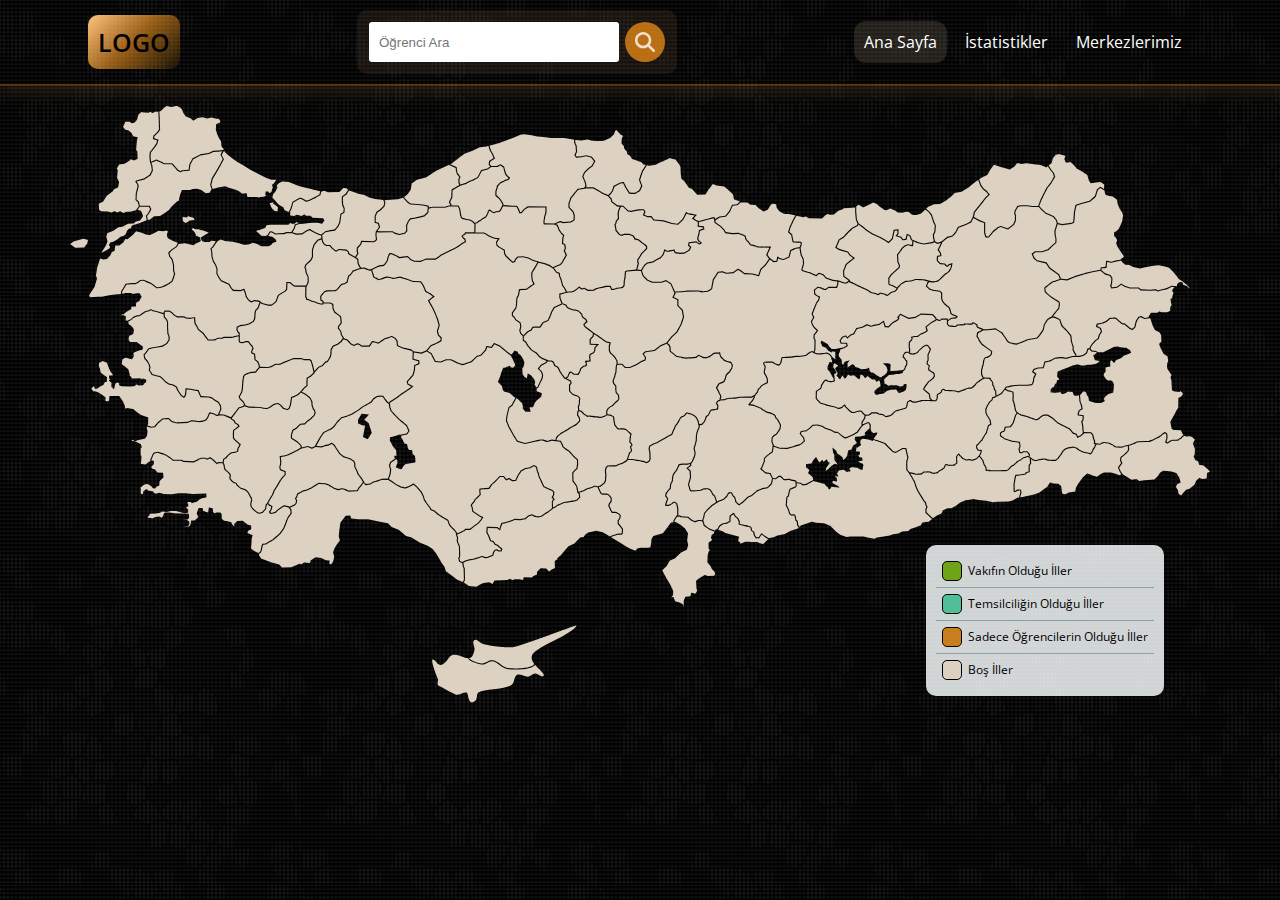
==== commit 4c25096c: "Updated In 04.04.2024" ====
--- a/index.html
+++ b/index.html
@@ -12,7 +12,7 @@
     <link href="css/master.css" rel="stylesheet" />
   </head>
   <body>
-    <footer>
+    <header>
       <div class="logo-side">
         <div class="logo">
           <span>LOGO</span>
@@ -40,7 +40,7 @@
           <div class="links">
             <ul>
               <li>
-                <a href="index.html">
+                <a href="index.html" class="active">
                   <svg xmlns="http://www.w3.org/2000/svg" viewBox="0 0 576 512"><path d="M575.8 255.5c0 18-15 32.1-32 32.1h-32l.7 160.2c0 2.7-.2 5.4-.5 8.1V472c0 22.1-17.9 40-40 40H456c-1.1 0-2.2 0-3.3-.1c-1.4 .1-2.8 .1-4.2 .1H416 392c-22.1 0-40-17.9-40-40V448 384c0-17.7-14.3-32-32-32H256c-17.7 0-32 14.3-32 32v64 24c0 22.1-17.9 40-40 40H160 128.1c-1.5 0-3-.1-4.5-.2c-1.2 .1-2.4 .2-3.6 .2H104c-22.1 0-40-17.9-40-40V360c0-.9 0-1.9 .1-2.8V287.6H32c-18 0-32-14-32-32.1c0-9 3-17 10-24L266.4 8c7-7 15-8 22-8s15 2 21 7L564.8 231.5c8 7 12 15 11 24z"/></svg>
                   <span>Ana Sayfa</span>
                 </a>
@@ -51,275 +51,302 @@
                   <span>İstatistikler</span>
                 </a>
               </li>
+              <li>
+                <a href="merkezler.html">
+                    <svg xmlns="http://www.w3.org/2000/svg" viewBox="0 0 576 512"><path d="M408 120c0 54.6-73.1 151.9-105.2 192c-7.7 9.6-22 9.6-29.6 0C241.1 271.9 168 174.6 168 120C168 53.7 221.7 0 288 0s120 53.7 120 120zm8 80.4c3.5-6.9 6.7-13.8 9.6-20.6c.5-1.2 1-2.5 1.5-3.7l116-46.4C558.9 123.4 576 135 576 152V422.8c0 9.8-6 18.6-15.1 22.3L416 503V200.4zM137.6 138.3c2.4 14.1 7.2 28.3 12.8 41.5c2.9 6.8 6.1 13.7 9.6 20.6V451.8L32.9 502.7C17.1 509 0 497.4 0 480.4V209.6c0-9.8 6-18.6 15.1-22.3l122.6-49zM327.8 332c13.9-17.4 35.7-45.7 56.2-77V504.3L192 449.4V255c20.5 31.3 42.3 59.6 56.2 77c20.5 25.6 59.1 25.6 79.6 0zM288 152a40 40 0 1 0 0-80 40 40 0 1 0 0 80z"/></svg>                            
+                    <span>Merkezlerimiz</span>
+                </a>
+                </li>
             </ul>
           </div>
         </div>
       </div>
-    </footer>
+    </header>
     <div class="il-isimleri"></div>
     <div class="svg-turkiye-haritasi">
       <svg version="1.1" id="svg-turkiye-haritasi" xmlns="http://www.w3.org/2000/svg" xmlns:xlink="http://www.w3.org/1999/xlink" viewBox="0 0 1007.478 527.323" xml:space="preserve">
         <g id="turkiye">
-          <g id="adana" data-vakif="var" data-iladi="Adana">
+          <g id="adana" data-vakif="yok" data-temsilcilik="yok" data-culup="yok" has-student="yok" data-iladi="Adana">
             <path d="M545.408,271.835c-0.276,0-0.514,0.209-0.812,0.594c-0.298,0.385-0.571,0.883-0.97,1.28 c-0.469,0.469-1.273,0.823-2.063,1.218c-0.395,0.197-0.768,0.397-1.062,0.561c-0.294,0.165-0.525,0.346-0.5,0.312 c-0.047,0.062-0.208,0.342-0.375,0.656s-0.356,0.697-0.563,1.094c-0.414,0.794-0.824,1.587-1.22,2.061 c-0.519,0.623-0.954,1.969-2.096,2.968c-0.41,0.358-0.525,0.729-0.626,1.156s-0.125,0.904-0.407,1.375 c-0.162,0.269-0.705,1.3-1.189,2.311c-0.242,0.506-0.461,1.02-0.626,1.438s-0.25,0.786-0.25,0.781c0,0.289-0.146,0.497-0.281,0.656 s-0.285,0.299-0.469,0.438c-0.368,0.276-0.827,0.538-1.281,0.78c-0.877,0.47-1.691,0.817-1.75,0.843 c-0.002,0.001-0.062,0.031-0.062,0.031l-2.845,1.717v0.031h-0.033l-2.876,1.498l-4.189,2.404h-0.031l-0.031,0.031l-2.97,1.092 l-0.062,0.031l-3.032,1.748l-0.439,1.688v0.031l0.124,1.312v0.031l0.499,1.531v0.062v0.062l0.123,2.781c0,0,0.016,0.717,0.03,1.469 c0.008,0.376,0.014,0.74,0.03,1.062c0.017,0.322,0.057,0.635,0.062,0.656c0.084,0.336-0.003,0.562-0.094,0.812 s-0.219,0.485-0.344,0.719c-0.25,0.468-0.531,0.875-0.531,0.875v0.031l-0.062,0.031c0,0-0.343,0.381-0.812,0.75 c-0.469,0.369-1.003,0.811-1.688,0.811c-0.545,0-1.063-0.237-1.5-0.439c-0.351-0.162-0.495-0.286-0.594-0.344c0,0-0.06,0-0.062,0 c-0.054-0.01-0.672-0.128-1.406-0.282c-0.383-0.08-0.783-0.164-1.125-0.251c-0.342-0.086-0.582-0.166-0.812-0.281 c0.015,0.008-0.275-0.076-0.594-0.125s-0.708-0.078-1.125-0.126c-0.834-0.094-1.702-0.188-2.25-0.345 c-0.755-0.216-3.191-0.613-3.281-0.627v0.031l-4-0.002c-0.016,0.032-0.127,0.263-0.344,0.562c-0.231,0.319-0.514,0.712-1,0.905 c-0.177,0.071-0.953,0.53-1.563,0.937c-0.609,0.407-1.125,0.78-1.125,0.78l-0.062,0.031l-0.062,0.031l-3.095,0.967l-0.062,0.031 l-2.845,1.373l-0.125,0.031h-0.094l-4.406-0.002l-2.719,0.155l-1.126,1.218l-0.595,2.469v0.031c0.004,0.027,0.109,0.84,0.218,1.781 c0.111,0.958,0.237,1.972,0.155,2.625c-0.115,0.924-0.252,4.125-0.252,4.125v0.094l-0.031,0.062c0,0-0.22,0.625-0.532,1.281 c-0.156,0.328-0.338,0.676-0.532,0.969c-0.193,0.293-0.376,0.538-0.75,0.688c-0.14,0.056-0.476,0.367-0.906,0.781 s-0.968,0.93-1.657,1.343c-0.97,0.581-1.526,0.626-2.031,0.749l1.061,2.751l0.031,0.031v0.031l0.968,1.813l0.031,0.031 c0.02,0.033,0.153,0.27,0.375,0.531c0.237,0.279,0.58,0.469,0.562,0.469c0.282,0,1.048-0.046,1.844-0.061s1.597-0.012,2.125,0.063 c0.943,0.136,1.735,0.455,2.437,1.157c0.726,0.726,1.937,2.439,1.937,2.439l0.125,0.156l-0.031,0.156l-0.127,3.156v0.188 l-0.094,0.125l-1.47,1.718l-0.407,1.562l0.78,1.594l0.031,0.031v0.031l0.843,2.156l1.093,1.689l3.156,0.002h0.125l0.125,0.062 l2.655,1.501l0.031,0.031l0.062,0.062l0.999,1.001l0.188,0.188l-0.033,0.229l-0.126,1.156v0.031l-0.407,1.906v0.125l-0.094,0.094 l-1.157,1.28l-0.001,2.5l1.687,2.157l1.874,2.376l0.125,0.156v0.156l-0.002,2.781c0,0-0.018,0.526-0.126,1.062 c-0.054,0.268-0.124,0.551-0.281,0.812c-0.157,0.261-0.477,0.531-0.875,0.531c-0.379,0-1.217-0.017-2.031-0.001 c-0.407,0.008-0.803,0.045-1.125,0.061c-0.322,0.017-0.599,0.025-0.625,0.031c-0.315,0.079-1.176,0.629-2.281,0.905 c-0.934,0.233-3.099,0.937-3.189,0.967l-0.062,0.031l-0.189,0.098l2.155,1.313l6.248,3.753l5.498,3.378l0.031,0.031l3.343,1.752 h0.031l2.437,1.063l1.844,0.782l2.095-2.093l0.125-0.125l0.156-0.031l2.875-0.342h0.031h0.031l6.125,0.003l2-0.468l0.658-3.562 v-0.031l0.346-3.719l0.031-0.125l0.062-0.094l1.439-2.155l0.062-0.125l0.156-0.062l2.689-1.061h0.031l0.031-0.031l5.563-1.372 l3.252-4.31l3.753-4.998l0.125-0.156l0.219-0.031l1.781-0.28l0.251-1.531l0.031-0.094l0.031-0.094l1.783-3.03l0.031-0.031v-0.031 l1.407-1.749c0-0.248,0.002-3.016,0.002-3.5c0-0.505,0.001-2.125,0.001-2.125c-0.034-0.14-0.734-2.996-0.873-3.969 c-0.034-0.237-0.168-0.372-0.5-0.531s-0.802-0.276-1.25-0.501c-0.016-0.008-0.085-0.031-0.25,0.031s-0.364,0.195-0.562,0.344 c-0.396,0.297-0.75,0.656-0.75,0.656l-0.029,0.061l-0.094,0.031l-2.782,1.529l-0.094,0.031l-0.094,0.031 c0,0-1.74,0.124-2.438,0.124c-0.274,0-0.563-0.145-0.719-0.344s-0.207-0.393-0.219-0.562c-0.024-0.339,0.062-0.625,0.062-0.625 l0.657-2.375v-0.031v-0.031l0.939-2.311l-0.25-0.5l-0.031-0.062l-1.343-1.845l-0.123-0.157l0.031-0.219l0.501-2.406l0.031-0.125 l0.062-0.094l2.158-2.749l0.031-0.062h0.031c0,0,0.357-0.358,0.719-0.75c0.181-0.196,0.379-0.391,0.5-0.562 c0.091-0.128,0.118-0.246,0.125-0.25c0.003-0.614,0.126-2.531,0.126-2.531v-0.062l0.031-0.062l0.626-1.906l0.031-0.062l0.031-0.062 l0.813-1.125l0.377-3.562v-0.031c0,0,0.073-0.43,0.189-0.969s0.231-1.144,0.501-1.594c0.374-0.623,1.239-2.143,2.096-2.999 c0.62-0.62,1.157-1.968,1.157-1.968v-0.031l0.031-0.031l1.877-3.78l0.125-0.25l0.281-0.031l2.906-0.373h0.031h0.031l4.375,0.002 h0.031l2.156-0.655v-0.219l0.656-0.031c0.105-0.118,0.263-0.275,0.531-0.625c0.348-0.454,0.697-1.08,0.72-1.219 c0.088-0.53,0.382-1.137,0.657-1.688s0.532-1,0.532-1l0.813-2.781v-0.035l0.001-2.281l-0.718-2.062l-0.031-0.125v-0.094 l0.251-2.031v-0.062l0.031-0.062c0,0,0.533-1.191,0.626-1.562c0.131-0.524,0.501-1.906,0.501-1.906l0.501-2.25l0.127-3.719v-0.031 l0.376-2.656v-0.062l0.031-0.031l0.626-1.906v-0.031l1.596-3.624l-0.842-3.25c0,0-0.252-1.139-0.374-1.625 c-0.002-0.007-0.138-0.276-0.281-0.562s-0.32-0.64-0.5-0.969c-0.342-0.624-0.624-1.133-0.655-1.188c0,0-1.022-1.23-1.905-1.782 c-0.985-0.616-1.907-1.102-3.624-1.471c-0.916-0.197-1.31-0.39-1.531-0.501S545.871,271.835,545.408,271.835z"/>
           </g>
-          <g id="adiyaman" data-vakif="yok" data-iladi="Adıyaman">
+          <g id="adiyaman" data-vakif="yok" data-temsilcilik="yok" data-culup="yok" has-student="yok" data-iladi="Adıyaman">
             <path d="M705.466,280.329c-0.12,0.034-0.464,0.146-0.875,0.312 c-0.429,0.173-0.949,0.382-1.438,0.593c-0.911,0.393-1.64,0.7-1.75,0.749l-1.72,1.687l-0.031,0.062l-3.534,4.936l-0.062,0.094 l-0.094,0.062l-3.751,2.123l-0.031,0.031l-5.001,2.309l-0.062,0.031h-0.031l-2.157,0.562l-0.219,0.031l-0.188-0.125l-3.218-2.314 v-0.031h-0.031l-3.03-2.565c-0.14,0.01-0.503,0.031-1.094,0.03c-0.692,0-1.419,0.039-2-0.251c-0.796-0.398-2.291-1.492-2.437-1.595 l-0.062-0.031l-5.311-1.753l-0.062-0.031l-0.031-0.031l-2.811-1.752l-4.155-1.033h-0.031l-3.438,0.186l-3.44,3.092l-0.031,0.031 l-2.157,1.593l-0.094,0.062l-0.125,0.031l-4.375,0.686l-0.658,1.437l2.654,3.126l0.094,0.094v0.093l0.904,3.031l0.094,0.312 l-0.219,0.188c0,0-0.783,0.731-1.689,1.499c-0.452,0.384-0.924,0.794-1.376,1.124s-0.86,0.589-1.25,0.718 c-1.087,0.361-5.001,1.591-5.001,1.591l-6.251,1.809h-0.094h-0.062l-6.438-0.191h-0.062h-0.062l-5.343-1.784l-0.627,4.562 l-0.031,0.219l-0.156,0.125l-4.783,3.528l-0.062,0.031l-1.939,1.968c-0.001,0.159,0.007,0.54-0.032,1.156 c-0.023,0.366-0.071,0.768-0.126,1.125c-0.054,0.357-0.109,0.655-0.251,0.938c-0.134,0.268-0.6,1.463-1.001,2.53 c-0.402,1.068-0.751,2.062-0.751,2.062l-0.031,0.062l-0.031,0.062l-0.813,1.062l3.654,3.19l3.938,0.502l0.281,0.031l0.125,0.25 l1.967,4.095l-0.156,0.062l2.375,0.22l2.626-1.999l0.156-0.125h0.156l1.781,0.001h0.188l0.156,0.156l2.155,2.157l0.094,0.094 l0.031,0.125c0.007,0.013,0.023,0.041,0.094,0.094c0.141,0.105,0.5,0.281,1.312,0.282c0.836,0,1.511-0.12,2.188-0.187 c0.677-0.067,1.375-0.064,2.156,0.22c0.632,0.23,1.651,0.469,2.594,0.657c0.943,0.189,1.748,0.313,2.219,0.501 c0.15,0.06,0.246,0.09,0.375,0.156s0.305,0.219,0.375,0.406c0.14,0.374,0.062,0.547,0.061,1.031c0,0.092,0.022,0.313,0.031,0.438 l0.062-0.438l3.375,0.346l0.125,0.031l0.094,0.062l2.03,1.313l2.719-0.343l6.314-3.466l-0.437-2.438l-2.374-2.063l-1.53-1.251 l-0.281-0.25l0.156-0.344l1.095-2.311l-2.843-2.408l-0.188-0.156v-0.219l0.001-2.031v-0.438l0.438-0.062l4.406-0.592l1.282-2.405 l0.031-0.062l0.031-0.031l2.251-2.655l0.469-0.562l0.375,0.625l1.717,3.095l0.031,0.062l0.874,1.156l2.126-2.03l0.469-0.438 l0.312,0.562l0.811,1.438l2.063-2.03l0.5-0.5l0.312,0.594l1.061,2.001l0.969,0.439l0.562,0.25l-0.375,0.5l-2.814,3.873v0.031 l-0.627,2.719v0.031l2.563-1.749c0,0,0.06-0.06,0.062-0.062c0.094-0.094,1.735-1.753,2.157-2.28 c0.197-0.247,0.49-0.458,0.812-0.688s0.678-0.471,1.031-0.687c0.706-0.433,1.344-0.78,1.344-0.78l0.188-0.094l0.188,0.031 l2.406,0.595l-0.78-1.062l-2.029-2.782l-0.091-0.122v-0.156l-0.123-4.438l-0.937-1.782l-0.062-0.062v-0.094l-0.498-3.281 l-0.218-1.312l1.031,0.845l2.405,2.032l0.094,0.094l0.031,0.125c0,0,0.187,0.529,0.405,1.125c0.219,0.596,0.504,1.291,0.593,1.469 c-0.041-0.082,0.074,0.094,0.281,0.219c0.207,0.125,0.477,0.254,0.75,0.375c0.546,0.243,1.094,0.407,1.094,0.407l0.094,0.062 l0.062,0.062l2.03,1.876l0.125,0.125l0.031,0.156l0.468,2.156l2.095-1.53l1.407-1.999l0.972-4.687l0.062-0.281l0.281-0.094 l2.562-0.811l1.314-2.968l0.031-0.094l0.125-0.094l2.376-1.749l0.938-0.78l-0.624-1.281l-0.062-0.094l-1.061-1.157l-0.156-0.188 l0.031-0.219l0.251-2.031l0.062-0.406l0.406-0.031l4.156-0.248l3.625-0.842l1-0.843c-0.074-0.051-0.082-0.032-0.156-0.094 c-0.19-0.16-0.401-0.379-0.5-0.688s-0.024-0.709,0.219-1c0.38-0.456,1.38-1.394,2.313-2.28c0.917-0.869,1.721-1.628,1.751-1.655 l0.002-2.812c-0.043-0.085-0.232-0.477-0.531-0.906c-0.165-0.238-0.352-0.465-0.5-0.594 C705.549,280.358,705.489,280.341,705.466,280.329z"/>
           </g>
-          <g id="afyonkarahisar" data-vakif="yok" data-iladi="Afyonkarahisar">
+          <g id="afyonkarahisar" data-vakif="yok" data-temsilcilik="yok" data-culup="yok" has-student="yok" data-iladi="Afyonkarahisar">
             <path d="M284.288,204.223c-0.181,0.067-1.091,0.432-2.281,0.843 c-0.651,0.224-1.343,0.453-1.906,0.624c-0.282,0.085-0.535,0.135-0.75,0.188c-0.192,0.047-0.334,0.086-0.5,0.094 c0.005,0.012-0.137,0.049-0.281,0.125c-0.193,0.101-0.456,0.249-0.75,0.438c-0.589,0.376-1.322,0.895-2.032,1.405 c-1.422,1.02-2.751,2.029-2.751,2.029l-0.219,0.156l-0.219-0.062l-2.688-0.72l-2.5-0.595l-2.471,3.78l-0.156,0.219h-0.281 c0,0-1.598-0.001-2.312-0.001c-0.357,0-1.264,0.022-2.188-0.001c-0.924-0.023-1.828-0.079-2.375-0.189 c-0.654-0.131-1.024-0.578-1.405-0.939c-0.382-0.361-0.778-0.69-1.469-0.845c-0.585-0.13-1.436,0.154-2.125,0.53 c-0.689,0.376-1.188,0.811-1.188,0.811l-0.219,0.156l-0.25-0.094c0,0-0.726-0.207-1.562-0.626s-1.811-1.01-2.437-1.845 c-0.999-1.334-2.491-2.656-2.561-2.72l-2.906-0.721l-1.407,2.155l-0.031,0.062l-0.062,0.062l-3.22,2.498l-0.062,0.031l-0.062,0.031 l-3.907,1.717l-1.502,2.78l-0.19,4.156v0.062v0.094l-1.097,3.035v0.062l-0.062,0.031l-2.127,3.218l-0.125,0.188l-0.219,0.031 l-1.25,0.155l-2.752,3.092l-0.062,0.062l-0.094,0.031l-3.314,1.593l-3.658,4.029l-0.188-0.156l-0.062,0.75v0.188l-0.156,0.125 l-3.127,2.873l-0.031,0.031h-0.031l-2.626,1.655l-0.19,2.844v0.031l0.092,3.344v0.25l-0.188,0.156l-2.345,1.811l-0.031,0.031 l-0.031,0.031l-2.596,3.03l3.405,1.846l0.031,0.031l0.031,0.031l3.936,3.033l0.094,0.062l0.031,0.094l1.81,3.313l0.031,0.094v0.094 l0.342,3.781l0.031,0.062l0.999,2.72l0.905,1l0.094,0.094l0.031,0.125l0.53,2.406l0.031,0.156l-0.062,0.156l-0.97,2.311 l-0.031,0.125l-0.094,0.062c0,0-0.605,0.545-1.251,1.155c-0.322,0.306-0.634,0.638-0.906,0.905 c-0.272,0.268-0.518,0.506-0.562,0.562c-0.183,0.229-0.407,0.365-0.719,0.594s-0.671,0.508-1.031,0.749 c-0.71,0.477-1.354,0.892-1.375,0.905h-0.031l-2.22,2.405l-0.125,0.156h-0.188l-3.844,0.342l-3.44,3.436l-0.062,0.062l-0.062,0.031 l-2.782,1.592l-1.064,3.187v0.031c-0.002,0.028-0.05,0.58-0.095,1.188c-0.045,0.623-0.095,1.342-0.095,1.438 c0-0.03,0.088,0.238,0.188,0.438c0.071,0.142,0.09,0.191,0.125,0.25l3.124,2.002l1.968,1.345l0.062,0.031l0.031,0.031l2.655,2.689 l0.094,0.094l0.062,0.125l0.468,1.844l0.781-0.062l4.376-1.154l0.156-0.031l0.156,0.062l3.405,1.408l2.907-1.404l-0.156-0.094 l1.908-3.53l2.283-4.03v-0.031l0.031-0.031l3.158-4.529l0.062-0.125l0.125-0.031l6.564-3.215l2.532-2.155l2.721-3.811v-0.031 l0.031-0.031l3.533-3.529l0.094-0.094l0.125-0.031l4.532-1.404l4.439-1.717l5.877-3.622l0.062-0.031l3.251-2.623l0.031-0.031h0.031 l7.752-4.277l2.19-3.03l0.062-0.094l0.094-0.031l3.157-1.904l0.062-0.062h0.094l2.531-0.374h0.062h0.037l2.656,0.126h0.25 l0.156,0.219l1.624,2.501v0.031l2.279,2.876l1.469,0.813l-0.5-0.812l6.533-4.277h0.031l4.002-3.029h0.031l6.283-4.278l2.907-2.06 l-3.343-1.908l-0.188-0.094l-0.062-0.219l-0.499-2.031l-0.062-0.25l0.156-0.188l5.003-5.747l1.19-4.311l0.283-4.031v-0.312 l0.312-0.125l3.439-1.373l-0.187-1.812l-4.749-1.409l-0.344-0.125v-0.375l0.253-6.281l-1.311-1.157 c-0.168-0.049-4.211-1.228-6.061-1.565c-1.061-0.194-2.202-0.643-3.218-1.096c-1.017-0.453-1.95-0.911-2.405-1.063 c-0.426-0.142-0.704-0.484-0.875-0.844s-0.264-0.757-0.311-1.156c-0.097-0.799-0.03-1.649-0.03-2.062 c0-0.073-0.082-0.328-0.219-0.625s-0.337-0.625-0.53-0.938c-0.376-0.606-0.726-1.094-0.749-1.125l-0.031-0.031L284.288,204.223z"/>
           </g>
-          <g id="agri" data-vakif="yok" data-iladi="Ağrı">
+          <g id="agri" data-vakif="yok" data-temsilcilik="yok" data-culup="yok" has-student="yok" data-iladi="Ağrı">
             <path d="M910.727,145.691l-6.97,1.34l-6.22,1.403h-0.031l-9.377,2.839l-0.062,0.031l-6.721,2.808 l-0.125,0.062h-0.125l-5.688-0.534c-0.007,0.002-0.024-0.003-0.031,0c-0.554,0.206-1.048,0.423-2.219,0.843 c-1.677,0.6-3.456,1.22-4.22,1.373c-0.121,0.024-0.678,0.277-1.281,0.687c-0.603,0.411-1.294,0.949-2.001,1.499 c-0.707,0.55-1.408,1.135-2.001,1.593s-1.049,0.789-1.407,0.968c-0.111,0.055-0.172,0.13-0.219,0.312 c-0.047,0.182-0.029,0.463,0,0.781c0.058,0.637,0.249,1.37,0.249,2c0.015,0.045,0.061,0.128,0.125,0.219 c0.128,0.181,0.343,0.426,0.594,0.688c0.501,0.524,1.186,1.157,1.874,1.751c1.358,1.175,2.684,2.194,2.718,2.22l0.031,0.031 c0.054,0.033,4.492,2.727,6.029,3.753c0.902,0.601,1.187,1.538,1.187,2.407s-0.189,1.75-0.189,2.562 c-0.001,1.835-1.162,2.694-1.377,2.843l-0.031,0.031c-0.011,0.008-0.094,0.094-0.094,0.094l-4.534,5.748l1.469,0.001h0.125 l0.094,0.062l4.687,2.253l0.188,0.125l0.062,0.188l0.749,2.594l0.031,0.062l1.279,2.97l4.123,4.158h0.031v0.031l3.404,4.158 l0.094,0.125l0.031,0.156l0.622,5.219v0.062c0.016,0.053,0.258,0.806,0.53,1.688c0.141,0.456,0.278,0.928,0.405,1.312 c0.128,0.384,0.259,0.706,0.281,0.75c0.156,0.313,0.162,0.575,0.187,0.938s0.031,0.786,0.03,1.188c0,0.737-0.028,1.3-0.032,1.406 l2.716,5.063l-0.531,0.281l2.812-0.06h0.031l3.626-1.029l0.031-0.031l2.345-1.843l1.127-3.437l0.094-0.344h0.375l1.344,0.001 c0.03-0.156,0.051-0.32,0.094-0.469c0.132-0.456,0.312-0.844,0.312-0.844v-0.062l0.031-0.031l1.626-2.405v-0.031l0.031-0.031 l3.033-3.404l0.031-0.031l0.062-0.031l1.97-1.311l1.221-3.624l0.031-0.062l0.031-0.062c0,0,0.313-0.428,0.657-0.938 c0.343-0.51,0.751-1.124,0.845-1.312c-0.035,0.07,0.002-0.109-0.031-0.344s-0.102-0.543-0.188-0.844s-0.198-0.595-0.281-0.844 c-0.069-0.207-0.087-0.336-0.125-0.469c-0.011-0.009-0.016,0.012-0.031,0c-0.078-0.059-0.214-0.155-0.375-0.25 c-0.321-0.19-0.752-0.436-1.188-0.657c-0.871-0.441-1.75-0.813-1.75-0.813l-0.406-0.188l0.156-0.438l0.626-1.969l0.094-0.281 l0.281-0.062l3.125-0.529v0.031c0.027-0.008,0.689-0.21,1.438-0.437c0.382-0.116,0.772-0.234,1.094-0.343 c0.322-0.11,0.589-0.247,0.594-0.25c0.455-0.273,2.212-1.232,2.407-1.343c0,0,0.113-0.082,0.125-0.094 c0.087-0.087,0.365-0.385,0.781-0.781c0.237-0.226,0.501-0.465,0.719-0.656c0.218-0.191,0.332-0.322,0.562-0.438 c0.216-0.108,0.294-0.099,0.469-0.125s0.378-0.068,0.625-0.094c0.494-0.051,1.113-0.079,1.719-0.124 c1.211-0.089,2.375-0.155,2.375-0.155l0.188-0.031l0.125,0.094l1.53,1.001l0.031,0.031l0.031,0.031l1.655,1.657l0.031,0.031 c0.032,0.025,0.645,0.475,1.311,1.001c0.343,0.27,0.682,0.541,0.969,0.782c0.247,0.207,0.416,0.327,0.562,0.5 c0.018,0.008,0.078,0.053,0.156,0.062c0.157,0.019,0.401,0.01,0.625,0c0.448-0.021,0.875-0.062,0.875-0.062l0.219-0.031 l0.188,0.125l2.749,2.314l1.811,1.501l0.062,0.031c0.052,0.031,0.426,0.255,0.875,0.5c0.24,0.131,0.488,0.251,0.688,0.344 c0.1,0.046,0.19,0.073,0.25,0.094c0.063-0.039,0.146-0.109,0.25-0.188c0.225-0.171,0.507-0.415,0.781-0.656 c0.481-0.423,0.834-0.746,0.938-0.843l0.501-2.438v-0.031c0,0,0.608-2.26,0.814-2.875c0.079-0.237,0.207-0.474,0.375-0.75 s0.392-0.567,0.594-0.875s0.405-0.626,0.562-0.875s0.275-0.484,0.281-0.5c0.16-0.4,0.395-0.463,0.656-0.594 s0.584-0.245,0.875-0.344c0.582-0.198,1.125-0.343,1.125-0.343l0.188-0.031l0.188,0.094l2.874,1.596l3.75-0.592l-0.281-0.25 l0.188-0.344l1.783-3.03l0.156-0.25h0.281l5.5,0.003l1.376-1.155l0.219-0.188l0.281,0.125l1.531,0.595l5.031,0.003h0.062 l1.281-0.437l0.094-0.031l1.406-0.843l0.002-3v-0.125l0.094-0.125l1.126-1.843l-0.53-1.531l-0.031-0.031v-0.062l-0.373-3.281 l-0.062-0.312l0.281-0.156l1.188-0.78l0.345-2.062l0.031-0.031v-0.031l0.813-2.312l-1.124-1.689l-0.188-0.25l0.156-0.25l1.251-2.28 l0.094-0.125l0.125-0.062l0.812-0.438l-2.5-0.345l-4.313,2.092h-0.031l-0.031,0.031c0,0-1.133,0.31-2.344,0.624 c-0.606,0.157-1.222,0.317-1.75,0.437s-0.894,0.188-1.219,0.187c-0.149,0-0.826,0.191-1.344,0.405 c-0.518,0.215-0.938,0.437-0.938,0.437l-0.219,0.125l-0.219-0.125l-1.999-1.001l-4.906,0.341h-0.031h-0.027l-8.375-0.349 l-0.188-0.031l-0.125-0.094l-1.655-1.501l-7.469-0.004h-0.094l-0.094-0.031l-4.624-1.597l-0.062-0.031h-0.031l-2.749-1.626 l-3.313,2.467l-0.094,0.094h-0.125l-4.812,0.716l-0.406,0.062l-0.126-0.378l-0.905-2.126l-0.094-0.219l0.125-0.188l0.657-1.406 l0.347-4.688l-1.249-2.22l-4.468-1.346l-0.094-0.031l-0.062-0.062L910.727,145.691z"/>
           </g>
-          <g id="amasya" data-vakif="yok" data-iladi="Amasya">
+          <g id="aksaray" data-vakif="yok" data-temsilcilik="yok" data-culup="yok" has-student="yok" data-iladi="Aksaray">
+            <path d="M422.059,225.83l-0.72,1.062l-0.062,0.125l-0.125,0.062l-4.563,2.467l-1.97,2.561 l2.374,2.376l0.094,0.094l0.031,0.094l1.06,3.032l0.062,0.125l-0.031,0.156l-0.533,2.844l-0.031,0.062l-0.031,0.062l-1.971,4.093 l-1.783,3.749l-0.062,0.125l-0.094,0.094l-1.344,0.874l0.093,2.25l4.155,1.533l0.406,0.125l-0.063,0.439l-0.532,2.656l-0.062,0.188 l-0.125,0.125l-3.313,2.592l-0.062,0.062l-0.031,0.031l-1.876,2.249l-1.721,3.811l-0.125,0.281h-0.344l-2.219-0.001l-0.406,0.75 l0.406,0.844l0.031,0.062v0.062l0.373,1.783l0.125,0.625l-0.656-0.031l-3.75-0.158l-0.219-0.031l-0.125-0.156l-1.968-2.313 l-0.125-0.156v-0.188l0.001-1.938l-0.654-2.781l-3.904-3.752l-1.156-0.626l-3.598,6.717l-0.062,0.094l-0.094,0.062l-2.345,1.687 l-1.723,7.061l-0.502,4.188l2.185,5.376l0.031,0.031l3.996,7.252l0.031,0.03l3.153,5.127l6.499,1.942l9.47-2.245 c0,0,1.277-0.337,2.75-0.592c0.737-0.128,1.536-0.231,2.25-0.28s1.327-0.046,1.844,0.126c1.439,0.481,3.123,1.139,3.343,1.221 l3.939-1.217l0.094-0.031h0.125l3.219,0.44c0-0.207,0-0.464,0-0.938c0-0.324,0.109-0.594,0.251-0.906 c0.141-0.312,0.324-0.637,0.532-0.969c0.207-0.332,0.431-0.663,0.657-0.938s0.425-0.499,0.688-0.656 c0.248-0.149,0.838-0.589,1.407-1.03s1.117-0.894,1.501-1.124c0.631-0.379,2.526-1.495,3.157-1.873 c0.732-0.439,2.401-1.14,3.845-2.342c1.565-1.302,1.955-1.07,2.251-1.218c0.416-0.208,0.865-0.625,1.813-1.03 c0.857-0.367,2.05-0.999,2.563-1.718c0.38-0.532,0.926-0.956,1.376-1.405s0.772-0.886,0.813-1.25 c0.102-0.91-0.484-2.274-0.748-2.938c-0.077-0.193-0.329-0.502-0.562-0.75s-0.438-0.438-0.438-0.438l-0.188-0.156l0.031-0.25 c0,0,0.115-2.113,0.252-3.062c0.116-0.809,0.587-1.158,0.907-1.344c-0.035-0.205-0.156-0.342-0.156-0.625 c0-0.476-0.148-0.992-0.249-1.562s-0.154-1.212,0.189-1.812c0.505-0.884,0.467-0.742,0.595-1.5 c0.117-0.704,0.095-1.424,0.096-2.812c0-0.785,0.231-1.363,0.313-1.719c0.041-0.178,0.043-0.288,0.031-0.344 s-0.03-0.113-0.156-0.219c-0.431-0.359-0.549-0.635-0.625-0.75s-0.206-0.292-0.938-0.72c-0.68-0.397-1.238-0.448-1.906-0.595 s-1.427-0.382-2.311-1.063c-1.635-1.259-1.499-1.127-2.249-2.126c-0.361-0.481-0.517-0.557-0.688-0.812 c-0.085-0.128-0.139-0.314-0.156-0.469s0-0.31,0-0.531c0-0.836-0.133-2.01,0.002-3.219c0.057-0.51-0.013-0.79-0.03-1.125 c-0.018-0.335,0.064-0.768,0.376-1.156c0.354-0.443,0.779-0.623,0.906-0.75c0.063-0.063,0.058-0.066,0.062-0.125 s0.009-0.201-0.125-0.469c-0.179-0.357-0.269-0.649-0.281-0.875c-0.004-0.067-0.003-0.04,0-0.094 c-0.11-0.059-0.266-0.147-0.625-0.312c-0.828-0.382-1.091-0.536-1.281-0.657s-0.256-0.19-0.875-0.5 c-0.631-0.315-0.98-0.571-1.219-0.782l-0.219,0.125l-0.375,0.25l-0.25-0.375l-2.155-2.751v-0.031h-0.031 c0,0-0.616-0.908-1.28-1.907c-0.333-0.499-0.691-1.03-0.968-1.47c-0.277-0.439-0.455-0.761-0.561-1.031 c-0.122-0.305-0.38-0.901-0.655-1.469s-0.614-1.115-0.749-1.25c-0.12-0.12-0.758-0.535-1.312-0.813 c-0.554-0.277-1.062-0.47-1.062-0.47l-0.188-0.094l-0.062-0.188c0,0-0.89-1.993-1.155-2.657c-0.062-0.156-0.321-0.435-0.625-0.656 s-0.643-0.403-0.781-0.438c-0.041-0.01-0.308-0.045-0.594-0.062c-0.286-0.017-0.609-0.023-0.969-0.032 C423.215,225.815,422.438,225.831,422.059,225.83z"/>
+          </g>
+          <g id="amasya" data-vakif="yok" data-temsilcilik="yok" data-culup="yok" has-student="yok" data-iladi="Amasya">
             <path d="M486.914,88.991l-1.157,2.655l-0.031,0.062c-0.017,0.06-0.196,0.75-0.407,1.562 c-0.11,0.423-0.232,0.861-0.313,1.219c-0.08,0.358-0.125,0.707-0.125,0.688c0,0.043,0.052,0.381,0.094,0.781 s0.084,0.901,0.124,1.406s0.068,1.025,0.061,1.469s0.003,0.786-0.22,1.156c-0.247,0.412-0.658,0.814-1.032,1.187 c-0.305,0.305-0.473,0.481-0.562,0.562l-0.376,1.969v0.094l-0.062,0.094l-0.751,1.219l0.437,1.531v0.031v0.031l0.498,3.156 l2.433,2.908c0.043,0.039,0.265,0.254,0.594,0.5c0.179,0.134,0.373,0.255,0.531,0.344c0.158,0.089,0.311,0.125,0.25,0.125 c0.001,0,0.26-0.026,0.531-0.094s0.595-0.188,0.906-0.281c0.623-0.187,1.188-0.343,1.188-0.343l0.062-0.031h0.094 c0,0,3.9,0.002,4.531,0.002c0.358,0,0.642,0.102,1.031,0.251s0.826,0.339,1.25,0.532c0.847,0.384,1.625,0.782,1.625,0.782 l0.125,0.062l0.094,0.125l1.374,2.439c0.281,0.053,1.846,0.383,2.438,0.501c0.205,0.041,0.347,0.092,0.5,0.188 s0.293,0.24,0.469,0.375c0.351,0.27,0.76,0.597,1.155,0.939c0.396,0.341,0.799,0.671,1.124,0.939 c0.326,0.267,0.627,0.47,0.625,0.469c0.318,0.127,0.575,0.353,0.969,0.657c0.394,0.303,0.875,0.666,1.311,1.032 c0.874,0.731,1.655,1.439,1.655,1.439l0.156,0.156v0.219l-0.001,1.906v0.188l-0.125,0.156l-1.782,1.78l-2.72,2.687l-0.72,1.469 v0.031l-0.031,0.031l-2.44,3.655l-0.001,1.656l0.468,1.156l0.062,0.156l-0.031,0.156l-0.782,2.906l-0.626,2.562l3.281,0.314 l1.501-2.624v-0.031l0.031-0.031l1.876-2.499l0.062-0.062l0.062-0.062c0,0,0.511-0.363,1.094-0.718 c0.291-0.178,0.593-0.359,0.875-0.5s0.488-0.25,0.844-0.25c0.001,0,0.354-0.055,0.75-0.125s0.872-0.156,1.344-0.249 c0.894-0.179,1.665-0.325,1.75-0.343l3.22-1.998h0.031l3.439-1.748l2.157-2.499l1.502-4.061l0.219-0.625l0.531,0.375 c0,0,0.38,0.261,0.875,0.531s1.116,0.501,1.344,0.501c0.114,0,0.603-0.051,1.156-0.155c0.553-0.105,1.208-0.233,1.844-0.374 c1.273-0.282,2.438-0.561,2.438-0.561l0.406-0.125l0.188,0.406l0.905,2l4.094,0.721c0.082-0.008,0.973-0.1,2.031-0.249 c0.553-0.078,1.14-0.178,1.625-0.28s0.898-0.223,1-0.28c0.79-0.451,2.764-1.768,2.97-1.904l1.063-2.218l-1.593-1.376l-0.219-0.188 l0.062-0.312l0.501-2.25l0.062-0.344l0.375-0.062l6.312-0.747l0.188-0.031l0.188,0.125c0,0,0.526,0.445,1.125,0.876 c0.3,0.215,0.61,0.443,0.875,0.594s0.513,0.188,0.438,0.188c0.216,0,0.678-0.069,0.938-0.187c0.025-0.011,0.011-0.019,0.031-0.031 c-0.183-0.185-0.589-0.558-1.031-0.907c-0.513-0.404-0.969-0.751-0.969-0.751l-0.125-0.062l-0.062-0.156l-0.749-1.875l-0.062-0.156 l0.031-0.156l1.253-4.874l0.282-2.125l0.031-0.312l0.281-0.094l3.501-1.373l-0.218-1l-4.188-0.596l-0.438-0.062v-0.438l0.127-3.781 h0.281L553.562,102h-0.094l-0.062-0.062l-3.217-2.132l-0.5-0.344l0.406-0.438l2.063-2.187c-0.435-0.085-0.69-0.142-1.469-0.282 c-1.244-0.223-2.697-0.439-3.094-0.44c-0.758,0-1.484-0.407-2.094-0.782c-0.325-0.2-0.368-0.263-0.562-0.406l-1.189,2.343 l-1.596,3.061l-0.031,0.062l-0.062,0.062l-4.658,4.466l-0.156,0.156l-0.25-0.031l-5.188-0.722h-0.031l-0.031-0.031l-7.218-2.285 h-0.031l-8.719-0.724l-0.25-0.031l-0.125-0.188l-1.967-2.813l-3.344-0.002h-0.094l-0.094-0.062l-3.216-1.407l-0.438-0.188 l0.188-0.469l0.97-2.499c-0.036-0.121-0.083-0.383-0.25-0.75c-0.101-0.223-0.239-0.435-0.344-0.562 c-0.052-0.064-0.077-0.11-0.094-0.125c-0.274,0-1.756,0.066-3.094,0.154c-1.306,0.086-2.473,0.182-2.531,0.187 c-0.001,0-0.062,0-0.062,0l-4.939,1.059h-0.062h-0.094l-2.875-0.346l-0.156-0.031l-0.125-0.125l-4.154-3.971L486.914,88.991z"/>
           </g>
-          <g id="ankara" data-vakif="yok" data-iladi="Ankara">
+          <g id="ankara" data-vakif="yok" data-temsilcilik="yok" data-culup="yok" has-student="yok" data-iladi="Ankara">
             <path d="M349.776,112.635l-0.47,0.969l-0.062,0.125l-0.125,0.062l-1.939,1.187 c-0.027,0.051-0.064,0.094-0.094,0.188c-0.017,0.052-0.029,0.072-0.031,0.094c0.143,0.115,0.289,0.261,0.5,0.469 c0.238,0.234,0.543,0.507,0.812,0.781c0.538,0.55,1.03,1.063,1.03,1.063l0.094,0.125l0.031,0.125l0.437,2.156l0.062,0.375 l-0.344,0.156l-2.439,1.218l-0.062,0.031l-3.939,2.748h-0.031l-2.689,1.624h-0.031l-6.314,3.028c0,0-0.03,0.031-0.031,0.031 c-0.034,0.019-0.626,0.327-1.281,0.687c-0.337,0.185-0.677,0.381-0.969,0.53c-0.146,0.075-0.262,0.135-0.375,0.188 s-0.182,0.092-0.312,0.125c0.058-0.015-0.245,0.115-0.531,0.25s-0.656,0.297-1,0.468c-0.688,0.344-1.312,0.687-1.312,0.687 l-3.157,2.342v0.031h-0.031l-1.876,1.249l-0.125,0.094h-0.125c0,0-6.978-0.004-7.781-0.004c-0.198,0-1.069,0.195-1.781,0.437 c-0.678,0.229-1.226,0.446-1.281,0.468l-0.062,0.031l-1.813,0.968l-0.125,0.031h-0.125l-5.719-0.065h-0.094l-0.094-0.062 l-3.561-1.596l-0.125-0.062l-0.062-0.062l-1.343-1.532l-1.094-0.782l-3.625,0.404h-0.031l-3,0.529l-0.156,0.031l-0.159-0.066 l-2.03-1.157l-0.031-0.031l-2.843-1.314l-2.03-1.001l-1.344,0.124l-0.907,1.874l-0.031,0.062v0.031l-1.064,4.03v0.094l-0.062,0.062 l-1.501,2.218l-0.031,0.031l-0.031,0.031l-1.532,1.624l-0.094,0.125l-0.188,0.031l-3.531,0.404l-0.125,0.031l-2.345,1.03h-0.031 l-2.657,1.311l-1.625,0.843l1.248,3.563v0.031h0.031l0.499,2.031c0.063,0.07,0.213,0.233,0.5,0.469 c0.342,0.282,0.787,0.531,1,0.532c0.713,0,1.241,0.454,1.656,0.845c0.285,0.268,0.387,0.39,0.5,0.531 c0.169-0.003,1.266-0.005,2.5-0.468c1.386-0.519,1.703-0.886,2.532-1.093c0.319-0.08,0.889-0.246,1.438-0.405 c0.549-0.16,1.08-0.311,1.562-0.311c0.324,0,0.706,0.1,1.25,0.22c0.544,0.119,1.185,0.282,1.812,0.439 c1.206,0.302,2.225,0.571,2.312,0.595l5.595-1.216l0.125-0.031l0.125,0.031l6.249,1.972l5.405,1.941h0.031l6.562,0.192h0.25 l0.156,0.219l2.31,3.376l0.031,0.031l0.031,0.062l2.059,5.001c0.125,0.063,0.818,0.409,1.75,0.907 c1.011,0.54,2.082,1.13,2.624,1.563c0.861,0.689,2.655,1.97,2.655,1.97l0.562,0.375l-0.531,0.406l-4.314,3.467l3.372,5.908v0.031 l2.154,4.47v0.031l2.309,5.876l0.031,0.031v0.031l1.435,5.001l0.031,0.125l-0.031,0.156l-1.597,5.218l0.842,3.125l2.405,2.407 l0.156,0.156l-0.031,0.25l-0.345,2.688l-0.031,0.25l-0.216,0.127l-4.313,2.31v0.031h-0.031l-4.532,1.936l-3.128,3.905l3.593,2.252 l0.125,0.062l0.062,0.125l1.748,3.532l1.623,3.063l4.438,0.471l4.657-1.966l0.094-0.062h0.094l4.312,0.002h0.125l0.094,0.062 l5.467,2.753l0.094,0.031l4.593,1.441l7.282-2.434l4.972-4.716l0.094-0.094l0.125-0.031l3.345-0.936l3.908-4.342l1.002-2.968 l0.125-0.438l0.438,0.094l3.969,0.69l2.096-3.249l0.219-0.375l0.406,0.188l5.311,2.534l0.031,0.031l0.062,0.031l9.371,7.693 l1.563-1.405v-0.031l1.063-1.749l0.188-0.344l0.375,0.125l2.344,0.72l0.281,0.094l0.062,0.312l0.155,1.031l1.937,1.313l0.094,0.031 l0.062,0.094l2.498,3.751l0.031,0.062v0.031l1.092,2.876l0.031,0.125l-0.031,0.156l-0.877,3.75l-0.031,0.125l-0.125,0.125 l-0.906,0.906l0.341,5.281l1.968,2.532l1.812,0.876l0.596-3.438l0.125-0.688l0.594,0.344l2.311,1.251l0.094,0.031l0.062,0.094 l2.498,3.22l0.062,0.062l0.031,0.062l0.874,2.312l0.062,0.156l-0.031,0.125l-0.501,2.312l1.655,2.313l0.062,0.062l0.75-0.469 l1.752-3.624l1.94-4.093v-0.031l0.47-2.625l-0.937-2.719l-2.624-2.657l-0.312-0.312l0.25-0.344l2.346-3.03l0.063-0.086l0.094-0.062 l4.563-2.467l0.625-0.938l-4.249-1.752l-0.062-0.031h-0.031l-2.155-1.439l-0.031-0.031l-0.062-0.062l-3.092-3.471h-0.031 l-3.874-2.314l-0.094-0.062l-0.031-0.062l-3.217-3.752l-0.031-0.031l-0.031-0.031l-1.904-3.282l-2.061-1.563l-0.219-0.156v-0.25 l0.002-3.719l-1.968-1.813l-0.094-0.062l-0.033-0.129l-0.905-2.5l-0.031-0.125l0.031-0.156l0.846-3.969l-0.655-2.781l-3.561-2.377 l-0.094-0.062l-0.062-0.094l-0.999-1.689l-0.062-0.094l-1.874-1.876l-0.156-0.156v-0.188l0.001-2.312v-0.188l0.094-0.125 l2.971-4.186l0.501-2.156l0.378-6.25v-0.094l0.031-0.094l1.439-2.687l0.847-4.844l0.062-0.406l0.406-0.031l6.094-0.341l4.158-3.123 h0.031h0.031l1.907-1.187l-1.218-2.47l-0.031-0.062v-0.094l-0.529-3.562l-0.031-0.031v-0.031l0.002-3.594v-0.125l0.094-0.125 l2.658-4.28l2.722-4.624l-4.407-1.438h-0.031l-0.031-0.031l-3.624-1.908l-4.624-1.066h-0.031l-4.344,0.186l-1.876,1.905 l-0.689,2.031l-0.094,0.281l-0.281,0.062l-1.969,0.343l-0.25,0.031l-0.188-0.156l-3.217-3.033v-0.031l-2.687-2.657l-0.062-0.062 l-0.031-0.062l-1.061-1.97l-0.062-0.094v-0.094l-0.155-2.625l-4.779-2.878l-0.031-0.031l-0.031-0.031l-1.624-1.439l-0.125-0.125 l-0.031-0.188l-0.343-2.656l-0.031-0.219l0.094-0.156l1.657-2.343l-2.906-0.346h-0.062l-0.031-0.031l-2.5-0.876l-0.031-0.031 h-0.031l-2.843-1.346h-0.031l-0.031-0.031l-1.655-1.126l-0.062-0.031l-2.218-1.157L349.776,112.635z"/>
           </g>
-          <g id="antalya" data-vakif="yok" data-iladi="Antalya">
+          <g id="antalya" data-vakif="yok" data-temsilcilik="yok" data-culup="yok" has-student="yok" data-iladi="Antalya">
             <path d="M280.969,330.315l-5.625,0.216h-0.031l-4.157,1.498h-0.031l-2.75,0.779h-0.031 l-2.907,1.717l-0.094,0.031l-0.094,0.031l-3.781,0.498l-0.25,0.031l-0.188-0.188l-1.655-1.689l-1.22,1.78v0.031l-0.031,0.031 l-2.533,2.937l-0.031,0.062l-0.031,0.031l-1.095,2.124l-0.125,0.281h-0.281l-7.781,0.34l-0.125,0.031l-0.094-0.062l-3.499-1.564 l-0.094-0.031l-1.938-0.501l-3.344,0.873l-0.156,0.033l-0.125-0.031l-3.218-1.096h-0.031l-0.062-0.031l-3.03-1.69l-0.031-0.031 c0,0-0.565-0.381-1.188-0.782c-0.311-0.2-0.642-0.397-0.906-0.562s-0.502-0.298-0.531-0.312c0.008,0.004-0.231-0.106-0.5-0.188 s-0.616-0.161-0.938-0.25c-0.593-0.163-1.042-0.292-1.125-0.313l-5.531-0.284l-3.189,2.06l-0.031,0.031l-3.126,1.779h-0.032 l-4.282,2.06l-0.062,0.031h-0.062l-2.72,0.592l-2.939,1.592l-1.876,1.03l-0.751,2.594l-0.031,0.125l-0.062,0.062l-0.751,0.906 l0.811,1.375l0.094,0.156l-0.031,0.188l-0.376,2.406v0.156l-0.125,0.094l-1.501,1.687l-0.062,0.094l-0.094,0.031l-4.095,1.936 l1.155,1.626l0.094,0.094v0.156l0.186,3.031v0.188l-0.125,0.125l-2.44,3.311v0.031l-0.062,0.062l-1.157,2.53l-0.031,0.062 l-0.971,2.811v0.031l-1.783,4.374l-0.031,0.031l-0.031,0.062l-3.315,4.654l-0.031,0.031l-0.031,0.031l-3.036,2.783h-0.031 c0,0-0.643,0.526-1.345,1.093c-0.701,0.568-1.505,1.222-1.657,1.374c-0.235,0.235-0.529,0.396-0.969,0.655 c-0.44,0.26-0.978,0.557-1.5,0.843c-1.012,0.554-1.913,1.032-1.97,1.061c-0.002,0.001-0.062,0.031-0.062,0.031l-2.001,1.405 l-0.094,0.063h-0.125l-2.438,0.249l-0.595,1.594l-0.533,3.281l-0.031,0.094l-0.031,0.062l-1.063,2.061l-0.062,0.125l-0.125,0.062 l-1.219,0.78l-0.125,0.812l1.966,3.128l3.561,1.346l5.155,1.972h0.031l7.093,1.973l0.156,0.031l0.094,0.094l2.343,2.689 l8.219-0.339l5.782-2.435l0.031-0.031l1.219-0.687l0.25-0.125l0.25,0.156l1.156,0.72l2.595-1.78l0.156-0.125l0.156,0.031 l4.969,0.503l0.595-2.094l0.031-0.188l0.156-0.094l3.751-2.498l0.156-0.125l0.188,0.031l5,0.534l0.094,0.031l0.094,0.031 l3.968,2.096l2.75,0.002h0.531l-0.031,0.531l-0.157,2.344l1.469,0.72l1.845-2.655l0.031-0.031l0.971-4.155l-1.029-3.813 l-0.031-0.156l0.062-0.156l1.596-3.937l0.031-0.031v-0.031l1.626-2.687v-0.031h0.031l2.69-3.405l-0.998-3.845l-0.031-0.094 l0.031-0.094l0.534-5.344v-0.031l0.878-6.25l0.031-0.125l0.062-0.094l4.472-5.904l0.156-0.188h0.219l3.406-0.186h0.375l0.125,0.344 l0.749,2.188l6.812,0.692h0.031l8.188,0.004h0.031h0.062l8.03,1.785l9.28,1.817l0.156,0.031l0.094,0.094l3.06,3.096l0.062,0.031 l5.999,2.472l0.062,0.031l0.062,0.062l6.559,5.473l4.311,1.033l0.062,0.031l0.094,0.031l7.935,4.785l0.094,0.031l6.53,2.66h0.031 l0.062,0.031l4.279,2.877l0.062,0.031l0.062,0.062l3.747,4.814v0.031l0.031,0.031l3.715,6.596l0.031,0.031l2.842,4.064l0.031,0.062 l0.031,0.062l1.217,3.782l3.936,2.94h0.031l6.122,4.753l3.218,1.252v0.031l1.312,0.563l0.719-0.531l0.595-1.594l-0.245-9.75 l-0.718-1.719l-0.031-0.062l-0.031-0.062l-0.342-2.75l-2.655-1.282l-0.188-0.094l-0.062-0.219l-0.748-2.781l-0.062-0.219 l0.094-0.156l0.689-1.125l0.002-2.906l-0.122-6l-1.093-2.407v-0.031l-0.905-2.656l-0.031-0.125l0.031-0.125l0.345-2.375 l-0.937-2.407l-0.062-0.094v-0.094l0.001-1.75l-1.624-2.063l-0.031-0.031l-3.748-3.877l-0.031-0.062l-0.031-0.031l-0.999-1.657 l-0.031-0.031l-0.031-0.062l-0.936-2.969l-4.53-2.69l-3.78-2.408l-0.031-0.031l-0.031-0.031l-3.498-2.971l-0.031-0.031 l-2.778-1.187l-0.156-0.062l-0.094-0.156l-1.093-1.845l-0.031-0.031l-2.498-3.251V351.8l-2.279-3.407l-0.031-0.062l-0.031-0.062 l-0.967-3.345l-0.031-0.062l-1.56-3.251l-0.062-0.094l-3.936-4.533l-0.031-0.031l-2.468-2.22l-3.22,1.81l-0.031,0.031 c0,0-0.82,0.366-1.75,0.718c-0.465,0.176-0.949,0.332-1.406,0.468s-0.852,0.25-1.219,0.249c-0.651,0-1.573-0.245-2.406-0.47 s-1.531-0.439-1.531-0.439l-0.031-0.031h-0.062l-4.03-2.033h-0.034l-0.031-0.031l-3.124-2.252l-0.031-0.031l-3.78-2.377 L280.969,330.315z"/>
           </g>
-          <g id="artvin" data-vakif="yok" data-iladi="Artvin">
+          <g id="ardahan" data-vakif="yok" data-temsilcilik="yok" data-culup="yok" has-student="yok" data-iladi="Ardahan">
+            <path d="M874.409,42.702c-0.127,0.005-0.306,0.011-0.5,0.031c-0.389,0.04-0.843,0.117-1.312,0.187 c-0.843,0.126-1.503,0.253-1.656,0.28l-2.252,2.968v0.031l-1.19,4.249l-0.062,0.156l-0.125,0.094l-2.407,1.968l2.217,3.345 l0.031,0.062l2.279,2.813l0.062,0.062l0.031,0.094l1.06,3.22l0.094,0.188l-0.125,0.219l-3.222,5.686v0.062l-0.031,0.031 l-3.158,3.842l-3.035,5.685l-2.659,5.499l-0.031,0.031l-1.878,5.343l0.188-0.188l2.468,2.501l3.342,3.127l3.311,1.408h0.031 c0,0,0.605,0.325,1.312,0.657c0.707,0.331,1.557,0.695,1.781,0.751c0.35,0.087,0.573,0.3,0.781,0.531s0.413,0.491,0.594,0.75 c0.361,0.519,0.755,1.003,0.874,1.062c0.439,0.22,0.582,0.583,0.781,1c0.199,0.417,0.37,0.926,0.53,1.406 c0.267,0.8,0.408,1.33,0.468,1.562l0.094,0.031l3.843,0.94l7.845-1.215c0,0,0.059,0.001,0.062,0 c0.051-0.014,0.43-0.119,0.875-0.312c0.237-0.103,0.494-0.227,0.656-0.344c0.162-0.117,0.223-0.235,0.219-0.219 c0.003-0.013,0.036-0.21,0.062-0.469s0.032-0.61,0.063-1c0.061-0.78,0.153-1.757,0.221-2.75s0.127-2.002,0.19-2.812 c0.062-0.81,0.094-1.37,0.157-1.688c0.185-0.918,1.253-5.905,1.253-5.905l0.062-0.281l0.281-0.094l4.813-1.591l0.031-0.031 l7.251-1.934l4.752-4.091l1.753-5.749l0.062-0.156l0.094-0.094l2.501-2.155l0.281-0.219l0.312,0.188l3.155,1.877l-0.031-0.188 v-0.062V73.03l0.127-3.625l-3.218-2.283l-4.188,0.498l-4.156,0.623l-0.312,0.031l-0.188-0.25l-1.499-2.282l-0.031-0.062 l-0.031-0.062l-1.123-4.001c0,0-0.028-0.056-0.031-0.062c-0.023-0.05-0.098-0.216-0.25-0.469c-0.172-0.286-0.456-0.572-0.5-0.594 c-0.216-0.108-0.531-0.335-1.031-0.657c-0.5-0.321-1.118-0.731-1.718-1.126c-1.171-0.772-2.226-1.465-2.28-1.501l-0.062-0.031 l-3.468-1.627l-0.125-0.031l-0.062-0.125l-1.093-1.47l-0.031-0.031l-3.06-3.314l-0.062-0.062l-1.968-1.47l-0.25,0.594l-0.125,0.281 h-0.344l-2.375-0.001h-0.342l-0.125-0.281l-1.124-2.532l-0.094-0.188l0.062-0.188l0.97-2.655c-0.81-0.217-4.749-1.277-5.155-1.378 C874.647,42.715,874.536,42.698,874.409,42.702z"/>
+          </g>
+          <g id="artvin" data-vakif="yok" data-temsilcilik="yok" data-culup="yok" has-student="yok" data-iladi="Artvin">
             <path d="M837.06,50.525c-0.012,0.005-0.01,0.015-0.031,0.031c-0.07,0.056-0.193,0.15-0.312,0.281 c-0.24,0.262-0.534,0.628-0.812,1c-0.558,0.743-1.063,1.499-1.063,1.499l-0.062,0.094l-0.062,0.062l-3.782,2.498l-0.188,0.125 l-0.219-0.031l-3.937-1.033l-4.811-1.378v-0.031l-5.218-1.659l-2.283,3.124c0,0-0.749,1.075-1.47,2.218 c-0.36,0.572-0.706,1.149-0.97,1.624c-0.132,0.238-0.243,0.438-0.312,0.594c-0.044,0.097-0.081,0.159-0.094,0.188 c0,0.028-0.003,0.031,0,0.031c-0.008,0.207-0.085,0.345-0.156,0.438c-0.075,0.098-0.156,0.17-0.25,0.25 c-0.188,0.161-0.441,0.324-0.719,0.5c-0.555,0.352-1.252,0.75-1.97,1.124c-1.39,0.725-2.699,1.335-2.782,1.373l-2.032,1.374 l1.716,4.876l2.06,3.063l3.124,2.44l0.062,0.031l0.031,0.062l2.124,2.657l0.312,0.375l-0.344,0.312l-2.813,2.623l-0.062,0.062 l-4.565,5.998h-0.031l-5.473,6.716l-0.658,3.781l-0.031,0.062l-0.034,0.064l-0.094,0.219l4.999,2.659l0.062,0.031l4.593,1.784 l0.312,0.125v0.344l-0.005,8.875v0.031l0.967,3.126l1.875,0.095l3.784-4.592l0.031-0.031l0.031-0.031l3.94-3.217l0.031-0.062 l0.062-0.031l2.876-1.248l0.188-0.062l0.156,0.062l3.749,1.252h0.031l2.25,0.813l1.907-1.468v0.031l2.907-2.404l1.377-3.061 l0.158-4.25l-0.655-1.875l-0.062-0.125l0.031-0.125l0.345-2.125l0.031-0.094l0.031-0.094l2.158-3.905l0.091-0.19l0.219-0.062 l2.844-0.717h0.062h0.062l5.531,0.003h0.031h0.031l4.75,0.691l5.031,0.003l1.847-5.187V83.1v-0.031l2.691-5.53l3.034-5.717 l0.031-0.062l0.031-0.031l3.158-3.842l0.062-0.094l3.065-5.436l-0.967-2.939l-2.28-2.751v-0.031l-0.031-0.031l-2.186-3.282 l-0.969,0.78l-0.219,0.188l-0.281-0.125l-4.311-1.846l-0.125-0.031l-3-0.502v0.031l-4.812-0.534l-5.188-0.628h-0.125l-4.156,0.498 l-0.094,0.031l-0.062-0.031c0,0-0.838-0.155-1.75-0.313c-0.456-0.079-0.928-0.161-1.312-0.22c-0.322-0.049-0.525-0.084-0.625-0.094 C837.091,50.525,837.065,50.525,837.06,50.525z"/>
           </g>
-          <g id="aydin" data-vakif="yok" data-iladi="Aydın">
+          <g id="aydin" data-vakif="yok" data-temsilcilik="yok" data-culup="yok" has-student="yok" data-iladi="Aydın">
             <path d="M124.064,271.699l-0.594,0.562l-1.502,3.593v0.062l-0.062,0.062l-1.501,1.905l-0.094,0.094 l-0.125,0.031l-2.281,0.905h-0.062l-0.031,0.031l-3.688,0.498h-0.062H114c0,0-0.49-0.077-1.062-0.157 c-0.572-0.079-1.171-0.169-1.5-0.251c0.007,0.002-0.4-0.033-0.844-0.062c-0.444-0.029-0.997-0.071-1.531-0.095 c-1.037-0.047-1.974-0.062-2.031-0.063l-2.751,1.217l-0.062,0.031h-0.094l-9.094,0.495h-0.062h-0.062c0,0-0.986-0.186-2.062-0.407 s-2.175-0.465-2.656-0.626c-0.355-0.118-0.627-0.348-0.938-0.625c-0.311-0.277-0.645-0.614-0.968-0.939 c-0.324-0.324-0.646-0.613-0.906-0.844s-0.535-0.361-0.441-0.342c0.011,0.002-0.106-0.033-0.281-0.031s-0.429,0.017-0.688,0.031 c-0.517,0.029-1.13,0.1-1.75,0.155c-1.177,0.103-2.17,0.206-2.281,0.218c-0.106,0.093-0.466,0.425-1,0.874 c-0.303,0.255-0.626,0.499-0.906,0.719s-0.496,0.388-0.719,0.5c0.09-0.045-0.05,0.053-0.188,0.188 c-0.138,0.135-0.328,0.341-0.531,0.562c-0.407,0.442-0.92,0.996-1.407,1.561c-0.976,1.131-1.876,2.249-1.876,2.249l-0.125,0.125 l-0.188,0.031l-3.281,0.498l-0.125,0.031l-0.125-0.031l-1.75-0.626l-1.625-0.563l-0.407,1.094l0.842,3.031l0.031,0.094 l-0.031,0.094l-0.533,3.938v0.125l-0.094,0.094l-1.595,2.155l-0.125,0.155l-0.188,0.031l-5.313,1.059h-0.031l-3.345,1.06 l-0.312,0.094l-0.188-0.219l-0.968-0.939l-1.406-0.001v0.312l0.781,0.531l2.562,0.501h0.062l0.062,0.031l4.468,2.158l0.188,0.094 l0.062,0.219l0.718,2.5l0.094,0.375l-0.312,0.188l-0.656,0.375l-0.003,5.688l0.687,1.719l0.031,0.094v0.125l-0.346,4.469 l-0.031,0.094l-0.031,0.094l-0.375,0.75l0.875,0.875l3.406,0.471l2.313-1.811v-0.031h0.031l2.157-1.311l-0.219-0.812l-0.062-0.188 l0.062-0.156l0.971-2.188l0.031-0.031l0.782-2.219l0.031-0.062l0.062-0.062l1.251-1.624l0.094-0.125l0.188-0.031l3.125-0.623 l0.125-0.031l0.156,0.031l2.094,0.813h0.031l3.188,0.877h0.031l0.031,0.031l2.125,0.876l0.062,0.031l0.031,0.031l2.218,1.595 l2.155,1.439l0.031,0.031h0.031l1.468,1.313l6.844,0.004h0.125l0.094,0.031l2.218,1.032h0.062l8.406,0.38l2.626-1.061 c0,0,0.03-0.03,0.031-0.031c0.029-0.025,0.31-0.253,0.688-0.531c0.198-0.146,0.409-0.279,0.625-0.406s0.425-0.237,0.688-0.281 c0.103-0.017,0.659-0.231,1.094-0.437c0.435-0.207,0.812-0.406,0.812-0.406l0.094-0.062h0.125l3.844,0.002h0.125l0.125,0.062 l1.125,0.689l2.626-1.061l0.25-0.125l0.219,0.156l2.78,1.877l0.031,0.031l0.031,0.031l1.843,1.939l0.031,0.031l1.093,0.97 l0.844-0.594l0.156-0.062h0.156l3.845,0.002l0.376-2.719l0.031-0.25l0.219-0.094l1.751-0.968l0.031-0.031l2.095-2.468l0.062-0.062 l0.031-0.031l2.876-2.029l0.094-0.094h0.125l3.312-0.467l1.719-0.718l0.439-2.5v-0.125l0.094-0.094l0.782-1.094l0.782-1.781 c-0.19-0.144-0.401-0.271-0.812-0.594c-0.287-0.225-0.566-0.48-0.812-0.688c-0.246-0.208-0.412-0.33-0.562-0.531 c-0.017-0.023-0.179-0.186-0.375-0.375s-0.441-0.406-0.688-0.625c-0.247-0.219-0.514-0.459-0.719-0.625 c-0.205-0.166-0.398-0.293-0.375-0.281c-0.305-0.153-0.39-0.325-0.531-0.531s-0.279-0.456-0.406-0.688 c-0.254-0.463-0.438-0.875-0.438-0.875l-0.062-0.094v-0.125l-0.092-3.125v-0.031l0.19-3.406v-0.219l0.219-0.156l2.47-1.749 l0.031-0.031l1.876-1.561l-0.469-0.906l-2.718-1.689l-0.156-0.094l-0.062-0.188l-0.468-1.344c-0.073-0.056-0.321-0.239-0.688-0.5 c-0.208-0.148-0.415-0.293-0.594-0.406s-0.39-0.207-0.312-0.188c-0.337-0.084-0.421-0.24-0.562-0.406 c-0.141-0.166-0.288-0.379-0.406-0.562c-0.165-0.255-0.211-0.373-0.281-0.5l-3.187-1.314l-2.907-1.222l-4.688-0.097 c-0.121,0.11-0.092,0.159-0.281,0.25c-0.534,0.256-1.352,0.29-2.281-0.282c-1.565-0.965-2.874-1.221-2.874-1.221h-0.031h-0.031 L124.064,271.699z"/>
           </g>
-          <g id="balikesir" data-vakif="yok" data-iladi="Balıkesir">
+          <g id="balikesir" data-vakif="yok" data-temsilcilik="yok" data-culup="yok" has-student="yok" data-iladi="Balıkesir">
             <path d="M104.629,97.282l0.312,0.156c0,0,1.312,0.699,2.688,0.813c0.907,0.076,1.528,0.579,1.843,1.032 c0.316,0.453,0.375,0.906,0.375,0.906l0.094,0.5l-0.5,0.062l-3.5,0.529c-0.002,0.001-0.029-0.001-0.031,0 c-0.142,0.086-0.645,0.424-1.344,0.843c-0.791,0.475-1.58,0.96-1.907,1.124c-0.22,0.11-0.432,0.072-0.594,0.031 s-0.296-0.109-0.438-0.188c-0.284-0.156-0.578-0.347-0.844-0.562c-0.531-0.431-1-0.907-1-0.907l-0.125-0.125v-0.188l-0.123-2.781 l-0.031-0.625l0.594,0.094l3.094,0.471l1.189-0.999L104.629,97.282z"/>
             <path d="M108.435,108.127l-0.781,0.875c0,0-0.058,0.094-0.094,0.188c-0.012,0.033-0.03,0.051-0.031,0.062 c0.128,0.114,0.618,0.436,1.031,0.72c0.206,0.141,0.403,0.281,0.562,0.406c0.08,0.063,0.12,0.118,0.188,0.188 c0.034,0.035,0.087,0.067,0.125,0.125c0.02,0.03,0.042,0.105,0.062,0.156c0.006,0.009,0.025,0.019,0.062,0.062 c0.075,0.088,0.189,0.212,0.312,0.344c0.123,0.132,0.26,0.298,0.375,0.438c0.115,0.14,0.211,0.223,0.281,0.469 c0.023,0.081,0.22,0.564,0.374,0.969c0.155,0.405,0.281,0.781,0.281,0.781l0.094,0.219l-0.125,0.188c0,0-0.003,0.066,0,0.125 c0.003,0.058-0.052,0.098,0.219,0.219c0.758,0.337,2.999,1.19,2.999,1.19l0.219,0.094l0.094,0.219l0.843,2.562l0.094,0.281 l-0.219,0.219l-0.938,0.905l-0.312-0.344l0.156,0.375c-0.646,0.299-1.601,0.68-2.532,1.124s-1.812,0.973-2.282,1.53l-0.188,0.25 l-0.312-0.094l-7.374-1.754l-5.562,0.747l-0.031-0.219l-1.376,2.718l-0.062,0.125l-0.094,0.094l-3.97,2.56l-0.094,0.062 l-2.501,2.53l0.654,2.906l2.093,2.563l0.062,0.094l0.031,0.094l1.122,4.689l0.031,0.031v0.062l0.123,3.906l0.124,1.719v0.031 l0.718,2.031l0.062,0.125l-0.031,0.156l-0.907,3.283v0.031v0.031l-1.252,3.28l-0.062,0.125l-0.094,0.094l-3.032,2.373 l-0.062,0.031l-0.031,0.031l-4.157,2.154h-0.064l-0.031,0.031l-3.407,1.123l-0.062,0.031h-0.062l-3,0.248h-0.219l-0.125-0.094 l-2.53-1.907l-2.405-1.751l-3.437-1.471h-0.031l-1.905-0.97l-1.595-0.374l-2.125,0.218l-2.439,1.811l-0.031,0.031l-0.062,0.031 l-1.782,0.75l-0.094,0.062H57.82l-3.469-0.002h-0.062l-4.625,0.591l-0.751,1.406v0.031l-1.658,2.78l-1.095,1.718l-0.157,2 l2.531-0.561l0.062-0.031h0.031l5.188-0.153h0.156l0.125,0.062l1.405,0.939l3.375-0.81l0.094-0.031h0.062l2.344,0.189l0.25,0.031 l0.125,0.219l1.437,2.501l0.125,0.25l-0.125,0.25l-1.783,3.374l-0.062,0.156l-0.156,0.062l-2.751,1.467l-0.19,2.938l-0.031,0.438 l-0.438,0.031l-3.625,0.154l-0.001,1.844v0.281l-0.281,0.156l-1.939,1.061l-2.407,1.374l-0.031,0.031l-0.062,0.031l-2.063,1.905 l-0.156,0.125h-0.188l-1.375-0.001l-0.531,0.594l2.281,0.001h0.125l0.125,0.094l1.438,0.876l0.25,0.156l-0.031,0.312l-0.127,3.188 l1.281,0.376l3.095-1.467l1.907-1.749l0.031-0.062l0.093-0.032l3.282-1.529l0.094-0.031h0.094l2-0.124l2.157-1.437l2.907-1.998 l0.062-0.062l0.094-0.031l3.188-0.842l0.094-0.031l1.656-0.843l0.219-0.125l0.219,0.125l1.812,0.845l0.094,0.031l3.812,0.846 h0.031v0.031l4.937,1.628l1.189-1.937l0.156-0.219h0.281l3.906,0.002h0.125l0.094,0.031l1.656,0.907l0.062,0.031l0.031,0.031 l3.154,3.033l2.03,1.001l5.97,0.003h0.156l0.125,0.094l1.28,0.939l3.688,0.252h0.094l3.688-0.498l0.531-0.094l0.031,0.531 l0.372,4.781l1.437,2.313l0.031,0.031v0.031l1.31,2.782l1.968,1.595l2.374,1.876l0.062,0.062l0.062,0.062l2.092,3.126l0.031,0.031 l2.093,2.563l4.312,0.002c0,0,0.593-0.146,1.25-0.374c0.657-0.229,1.412-0.598,1.562-0.749c0.305-0.305,0.69-0.377,1.094-0.437 c0.404-0.061,0.847-0.071,1.281-0.061c0.434,0.009,0.843,0.037,1.188,0.063c0.345,0.025,0.655,0.031,0.719,0.031 c-0.02,0,0.158-0.018,0.375-0.094c0.217-0.076,0.504-0.174,0.75-0.281c0.491-0.215,0.906-0.438,0.906-0.438l0.125-0.062h0.094 c0,0,5.804,0.003,6.688,0.004c0.251,0,1.299-0.25,2.156-0.499c0.857-0.249,1.625-0.468,1.625-0.468l0.031-0.031h0.031l2.406-0.437 l0.095-1.5l-0.969-0.876l-0.094-0.062l-0.031-0.094l-0.874-1.875l-0.062-0.125v-0.125l0.126-2.281l0.031-0.25l0.219-0.156 l1.5-0.874h0.032l1.125-0.624l0.094-0.062h0.094l4.469-0.498l3.532-1.092l3.407-2.06l1.032-2.311l0.378-5.312v-0.062l0.031-0.031 l0.501-1.781l0.031-0.125l0.094-0.094l1.939-1.937l1.784-4.811l-0.875-0.594l-3.844-0.377l-2.345,1.093l-0.281,0.094l-0.219-0.156 l-2.53-1.782l-0.062-0.031l-0.062-0.094l-2.029-3.032l-0.031-0.062l-0.031-0.094l-0.717-3.188l-0.031-0.062v-0.031l-1.061-2.501 l-2.313,0.968l-0.094,0.031h-0.125l-6.688-0.254l-0.219-0.031l-0.125-0.156l-1.655-1.876l-0.031-0.062l-0.031-0.031l-1.904-3.376 l-6.81-2.973l-0.125-0.062l-0.094-0.125l-1.998-2.907l-0.031-0.031v-0.031l-1.779-3.407l-0.062-0.094v-0.156l0.127-3.938 l-1.06-3.22l-2.123-3.532l-0.031-0.062l-0.031-0.062l-1.123-3.782l-0.036-0.065v-0.062l-0.248-4.344v-0.062l-0.623-2.844 l-0.062-0.25l0.188-0.219l1.845-1.811l0.062-0.062l2.658-3.999l-1.094-0.595l-2.719-0.033l-1.562,0.874l-0.125,0.062h-0.125 l-4.625-0.003h-0.094l-0.094-0.062l-1.438-0.563l-0.188-0.062l-0.062-0.188l-1.187-2.376l-0.188-0.375l0.375-0.25l1.657-1.155 l1.344-0.905l0.031-0.031l2.313-1.155l0.062-0.031l1.312-0.905l-0.031-0.156l-2.312-0.876v-0.031c0,0-0.571-0.226-1.156-0.47 c-0.293-0.121-0.576-0.256-0.812-0.344c-0.118-0.044-0.241-0.072-0.312-0.094c-0.036-0.011-0.08-0.026-0.094-0.031 c-0.256-0.009-0.528-0.072-0.844-0.125c-0.34-0.057-0.656-0.094-0.656-0.094h-0.031l-0.031-0.031l-2.594-0.907h-0.03l-2.812-0.033 l-0.156-0.031l-0.125-0.062c0,0-0.24-0.174-0.5-0.344c-0.13-0.085-0.272-0.194-0.375-0.25c-0.051-0.028-0.104-0.023-0.125-0.031 C109.18,108.127,108.667,108.127,108.435,108.127z"/>
           </g>
-          <g id="bilecik" data-vakif="yok" data-iladi="Bilecik">
+          <g id="batman" data-vakif="yok" data-temsilcilik="yok" data-culup="yok" has-student="yok" data-iladi="Batman">
+            <path d="M826.326,250.738l-0.062,0.094l-2.658,3.53l-0.062,0.094l-0.094,0.062l-4.563,2.404 l-0.188-0.344c-0.051,0.104-0.057,0.152-0.156,0.312c-0.179,0.288-0.384,0.634-0.875,0.781c-0.321,0.096-0.809,0.183-1.281,0.311 c-0.236,0.065-0.46,0.149-0.594,0.219c-0.067,0.035-0.084,0.058-0.094,0.062c-0.09,0.437-0.13,1.585-1.001,2.28 c-0.62,0.496-1.06,0.979-1.47,1.28c0.009-0.012,0.004,0.006-0.031,0.031c-0.012,0.015-0.013,0.039-0.031,0.062 c-0.058,0.076-0.133,0.183-0.219,0.312c-0.171,0.259-0.398,0.609-0.594,0.938c-0.392,0.657-0.751,1.281-0.751,1.281v0.031 c0,0-0.192,0.273-0.375,0.562c-0.183,0.29-0.379,0.673-0.375,0.656c-0.043,0.172-0.121,0.346-0.219,0.594s-0.196,0.553-0.312,0.844 s-0.232,0.586-0.312,0.812c-0.04,0.113-0.074,0.213-0.094,0.281c-0.006,0.021-0.027,0.018-0.031,0.031 c0,0.085,0.029,0.73,0.061,1.344c0.033,0.614,0.093,1.212,0.093,1.469c0-0.122,0.031,0.138,0.125,0.375s0.212,0.53,0.344,0.812 c0.248,0.532,0.471,0.977,0.499,1.031c0.002,0.003,0.031,0.062,0.031,0.062l1.655,2.501l0.031,0.031l0.031,0.031l0.874,1.906 l0.031,0.062v0.07l0.592,3.188l0.062,0.344l-0.312,0.156c0,0-0.548,0.338-1.094,0.687c-0.273,0.175-0.53,0.356-0.719,0.5 c-0.079,0.06-0.149,0.09-0.188,0.125c-0.012,0.101-0.006,0.187-0.031,0.312c-0.037,0.189-0.102,0.427-0.156,0.656 c-0.108,0.459-0.212,0.932-0.282,1.188c-0.101,0.372-0.328,0.799-0.532,1.312c-0.203,0.513-0.36,1.061-0.345,1.375 c0.03,0.624-0.27,1.132-0.563,1.531c-0.293,0.399-0.599,0.727-0.782,1c-0.189,0.284-0.713,1.198-1.189,2.03 c-0.238,0.416-0.46,0.795-0.657,1.125c-0.196,0.33-0.309,0.567-0.469,0.75c-0.017,0.02-0.191,0.369-0.344,0.75 s-0.3,0.839-0.751,1.125c-0.534,0.34-0.33,0.091-1.126,1.061c-0.405,0.495-0.88,1.052-1.313,1.53 c-0.433,0.479-0.79,0.843-1.157,1.061c-0.291,0.175-0.697,0.797-0.72,1.062c-0.004,0.051,0.09,0.569,0.249,1.031 c0.16,0.462,0.362,0.959,0.437,1.094c0.118,0.213,0.234,0.437,0.438,0.625s0.475,0.325,0.969,0.345 c0.557,0.021,0.926-0.03,1.281-0.03c0.178,0,0.407,0.009,0.625,0.188s0.281,0.441,0.281,0.656c0,0.457-0.166,0.974-0.313,1.469 c-0.074,0.247-0.166,0.481-0.219,0.656c-0.026,0.088-0.05,0.17-0.062,0.219c0,0.158-0.036,0.215-0.062,0.281 s-0.06,0.124-0.094,0.188c-0.067,0.127-0.135,0.27-0.219,0.406c-0.168,0.273-0.359,0.547-0.406,0.625 c-0.029,0.049-0.166,0.346-0.281,0.594c-0.047,0.1-0.058,0.109-0.094,0.188c0.278,0.147,0.531,0.344,0.531,0.344v0.031 c0,0,1.252,1.391,1.843,2.376c0.248,0.413,0.404,0.577,0.594,0.875s0.347,0.668,0.53,1.406c0.332,1.332,0.808,2.448,0.843,2.531 l1.405,2.157l0.062,0.062l0.031,0.094c0,0,0.188,0.78,0.187,2.25c0,0.189-0.005,0.156,0,0.188c0.27-0.093,0.776-0.346,1.438-0.124 c0.945,0.316,2.357,0.345,3.25,0.346s3.031,0.002,5.531,0.003c2.476,0.001,4.765-0.185,6.062-0.185 c1.202,0.001,1.053-0.145,1.844-0.343c0.148-0.037,0.593-0.343,1.062-0.811c0.469-0.469,0.997-1.093,1.532-1.718 c1.141-1.33,2.923-1.956,3.126-2.029c0.055-0.055,0.597-0.618,1.282-1.28c0.718-0.695,1.507-1.425,1.939-1.749 c0.421-0.316,1.118-0.692,1.751-1.03c0.579-0.31,1.014-0.521,1.094-0.561l0.094-0.062l2.063-1.561l0.062-0.031l0.062-0.031 c0,0,0.835-0.309,1.781-0.624c0.473-0.158,0.974-0.316,1.406-0.437s0.769-0.219,1.094-0.218c0.202,0,0.323,0.157,0.5,0.219 l0.282-1.312l-1.593-2.032l-3-0.002l-1.719,0.843l-0.156,0.091l-0.188-0.062l-1.5-0.376l-0.312-0.063l-0.062-0.312l-0.623-2.906 l-0.031-0.125l0.031-0.156l0.845-2.438l-0.404-3l-6.219-0.847h-0.032h-0.062l-6.687-2.285l-0.062-0.031l-0.062-0.031l-3.53-2.533 l-0.219-0.156v-0.25c0,0,0.001-1.65,0.001-2.281c0-0.475,0.286-0.688,0.562-0.906s0.617-0.418,0.969-0.593 c0.352-0.176,0.713-0.325,1.031-0.437c0.237-0.084,0.425-0.127,0.625-0.156c0.034-0.049,0.093-0.159,0.156-0.312 c0.127-0.307,0.283-0.74,0.407-1.188c0.247-0.895,0.439-1.812,0.439-1.812l0.062-0.375l0.375-0.031l4.344-0.342l2.408-3.311v-0.031 l0.908-3v-0.031l1.002-3.155l0.031-0.031l0.031-0.062l1.251-2.155l0.344,0.219c-0.109-0.114-0.238-0.206-0.344-0.344 c-0.211-0.275-0.438-0.574-0.625-0.875c-0.374-0.601-0.655-1.156-0.655-1.156l-0.031-0.062v-0.094c0,0-0.671-3.566-0.904-4.5 c-0.132-0.529-0.284-1.312-0.468-2c-0.092-0.344-0.185-0.67-0.281-0.906s-0.219-0.367-0.188-0.344 c-0.382-0.287-0.379-0.639-0.405-1c-0.027-0.361-0.001-0.773,0.032-1.188c0.065-0.829,0.189-1.732,0.189-2 c0-0.323-0.061-1.399-0.124-2.344c-0.052-0.779-0.076-1.241-0.093-1.469c-0.196-0.07-0.547-0.174-1.188-0.376 c-0.792-0.249-1.78-0.501-2.031-0.501c-0.376,0-0.687-0.116-1.062-0.282c-0.375-0.165-0.791-0.383-1.156-0.595 C826.826,251.082,826.497,250.853,826.326,250.738z"/>
+          </g>
+          <g id="bartin" data-vakif="yok" data-temsilcilik="yok" data-culup="yok" has-student="yok" data-iladi="Bartın">
+            <path d="M369.788,35.364c-0.297,0.087-1.25,0.374-1.25,0.374h-0.062h-0.031l-6.281,0.778h-0.031 l-6.94,3.215v0.031h-0.031l-6.563,2.527c-0.215,0.161-4.978,3.771-5.533,4.216c-0.65,0.52-5.314,4.153-5.314,4.153l-0.065,0.032 l-0.031,0.031l-1.625,0.749l5.468,2.441l0.281,0.094v0.312l0.279,3.094v0.031l0.624,2.062l0.031,0.031l2.279,3.001l0.188,0.25 l-0.125,0.251l-0.845,1.75l0.06,2.844l0.718,1.75l4.97-1.497h0.031c0.109-0.062,1.117-0.64,2.313-1.28 c0.629-0.337,1.262-0.679,1.813-0.937c0.275-0.129,0.534-0.232,0.75-0.312c0.216-0.08,0.379-0.156,0.625-0.156 c-0.067,0,0.055-0.029,0.219-0.094s0.382-0.16,0.625-0.281c0.486-0.243,1.081-0.573,1.656-0.905 c1.101-0.634,2.039-1.195,2.126-1.249l3.128-5.936l0.125-0.219l0.219-0.062l5.126-1.216l2.626-1.78l-1.249-1.532l-0.125-0.188 l0.031-0.219l0.345-2.656l0.031-0.25l0.188-0.125l3.782-2.436l-1.436-3.313l-0.031-0.062l-2.092-3.876l-0.031-0.031l-0.03-0.064 L369.788,35.364z"/>
+          </g>
+          <g id="bayburt" data-vakif="yok" data-temsilcilik="yok" data-culup="yok" has-student="yok" data-iladi="Bayburt">
+            <path d="M745.429,119.569l-0.314,3.812l-0.031,0.469h-0.469c0,0-0.968,0.007-1.625-0.157 c-0.441-0.11-2.395-0.543-2.625-0.595l-2.345,1.093h-0.031l-2.032,1.687l-0.031,0.031c-0.022,0.034-0.719,1.123-1.532,2.311 c-0.413,0.604-0.863,1.241-1.251,1.749s-0.646,0.857-1.001,1.093c-0.013,0.009-0.13,0.151-0.188,0.406s-0.062,0.611-0.063,0.969 s0.008,0.721,0.03,1.031c0.023,0.31,0.062,0.53,0.062,0.719c0,0.169,0.061,1.18,0.124,2.062s0.124,1.688,0.124,1.688 c0.095,0.199,0.944,1.96,1.217,2.782c0.203,0.608,0.015,1.204-0.157,1.688c-0.172,0.484-0.375,0.875-0.375,0.875l-0.031,0.062 l-0.062,0.062c0,0-4.676,4.173-5.815,5.185c-0.493,0.439-1.268,1.407-1.876,2.249c-0.572,0.792-0.95,1.389-1.001,1.468 c0.008,0.293,0.122,4.151,0.122,4.969c0.017,0.014,0.069,0.042,0.156,0.094c0.174,0.104,0.456,0.224,0.75,0.312 c0.587,0.176,1.188,0.251,1.188,0.251l0.094,0.031l0.094,0.031l4.437,2.471c0.183-0.227,0.505-0.652,1.095-1.343 c0.366-0.43,0.742-0.874,1.095-1.249c0.352-0.376,0.655-0.687,0.938-0.874c0.822-0.548,3.375-1.982,3.97-2.279 c0.313-0.156,0.583-0.168,1-0.218c0.417-0.051,0.898-0.085,1.406-0.124c1.016-0.078,2.121-0.17,2.406-0.218 c0.259-0.043,1.339-0.357,2.281-0.655s1.812-0.593,1.812-0.593l0.062-0.031h0.094c0,0,1.621,0.047,3.344,0.096 c0.861,0.024,1.737,0.065,2.469,0.095s1.269,0.053,1.562,0.095c0.515,0.074,1.783,0.357,2.969,0.627s2.281,0.501,2.281,0.501 l-0.031,0.094l0.188,0.062c0,0,0.536,0.161,1.219,0.313c0.683,0.151,1.542,0.276,1.938,0.189c1.217-0.269,3.017-0.432,4.251-1.217 c1.32-0.839,1.896-1.644,2.813-2.56c0.901-0.901,3.158-3.06,3.158-3.06l0.062-0.031l0.031-0.031c0,0,0.659-0.392,1.375-0.874 c0.358-0.241,0.724-0.517,1.031-0.749s0.566-0.458,0.625-0.531c0.192-0.239,0.595-0.892,0.939-1.531s0.656-1.279,0.782-1.531 c0.004-0.007,0.107-0.312,0.188-0.656c0.081-0.344,0.141-0.75,0.22-1.156c0.076-0.398,0.074-0.493,0.125-0.781l-1.781,0.593 c-0.067,0.134-0.126,0.29-0.344,0.562c-0.15,0.188-0.343,0.357-0.594,0.5s-0.598,0.238-0.938,0.124 c-0.592-0.197-1.136-0.701-1.624-1.157c-0.419-0.391-0.66-0.653-0.75-0.75l-3.719-0.346l-0.156-0.031l-0.125-0.094 c0,0-0.626-0.546-1.28-1.251c-0.328-0.352-0.676-0.757-0.937-1.157c-0.262-0.399-0.469-0.781-0.468-1.25 c0.001-1.21,0.252-3.219,0.252-3.219l0.062-0.375l0.375-0.062c0,0,0.755-0.098,1.469-0.249c0.357-0.076,0.692-0.164,0.906-0.25 c0.036-0.014,0.036-0.018,0.062-0.031c-0.153-0.655-0.411-1.818-0.437-1.938l-1.718-2.439l-0.156-0.219l0.125-0.281l1.752-3.655 l1.063-2.343l-2.657,0.999l-0.219,0.094l-0.188-0.125l-2.749-1.44l-1.625,0.749l-0.062,0.031h-0.062l-7.689,1.246l-0.094,0.031 l-0.125-0.031l-5.53-1.441h-0.031l-0.031-0.031L745.429,119.569z"/>
+          </g>
+          <g id="bilecik" data-vakif="yok" data-temsilcilik="yok" data-culup="yok" has-student="yok" data-iladi="Bilecik">
             <path d="M222.273,117.908l-3.095,1.123l-2.94,3.779l-0.031,0.031l-1.44,4.28l-0.003,6.281v0.125 l-0.031,0.125l-1.533,2.874l-0.031,0.095l-0.062,0.062l-4.314,4.092l-0.657,2.031l0.5,0.812l0.062,0.094v0.094l0.529,3.469v0.062 l1.187,2.251l0.031,0.031v0.062l0.53,1.781v0.062v0.062l-0.002,4.034v0.094l-0.031,0.094l-0.751,1.906v0.031h-0.031l-0.876,1.656 l-0.156,0.25h-0.156l-0.13,8.656l0.749,2.125l1.469,0.22l0.062,0.031l0.094,0.031l2.53,1.345l2.906,0.627l0.031,0.031h0.062 l2.311,1.126l0.094,0.031l2.562,0.595l1.344,0.001l0.157-1.406l-1.78-1.095l-0.219-0.156v-0.25l-0.123-3.281v-0.188l0.094-0.125 l1.126-1.53h0.031l2.157-2.53l0.062-0.094l0.125-0.062l2.125-0.874l0.094-0.031H227l6.938-0.121l1.625-0.811l0.062-0.031 l1.22-1.249l1.657-2.124v-0.031l0.031-0.031l1.126-1.124l0.125-0.125l0.156-0.031l2.406-0.468l2.157-1.343l0.439-2.188v-0.032 l0.846-3.156l0.062-0.219l0.188-0.094l1.281-0.749l0.031-0.031l1.095-1.343l0.031-0.031l1.22-1.968l0.125-0.188l0.156-0.031 l2.094-0.593v-0.031l1.906-0.874l0.031-0.031h0.062l1.875-0.405l-0.031-0.312l0.219-0.031l-0.749-1.281v-0.031h-0.031l-0.624-1.25 v-0.031l-0.624-1.375l-0.031-0.094l-0.031-0.094l-0.123-2.875l-0.999-1.126h-0.031l-2.093-1.157h-0.031l-2.155-1.282l-2.749-1.626 l-0.25-0.156v-0.281l0.001-1.281l-1.624-1.251l-6.219-0.503l-2.126,1.311l-0.25,0.156l-0.25-0.125l-1.25-0.626l-0.062-0.031 l-0.031-0.031l-2.781-2.285l-0.031-0.031l-0.031-0.031l-1.499-1.845l-2.688-0.001h-0.125l-0.094-0.062l-2.155-1.127l-0.125-0.062 l-0.062-0.125l-1.249-2.032l-0.031-0.062l-0.031-0.062L222.273,117.908z"/>
           </g>
-          <g id="bingol" data-vakif="yok" data-iladi="Bingöl">
+          <g id="bingol" data-vakif="yok" data-temsilcilik="yok" data-culup="yok" has-student="yok" data-iladi="Bingöl">
             <path d="M770.579,188.896c0.009,0-0.074-0.001-0.219,0.094s-0.344,0.247-0.562,0.406 c-0.437,0.319-1.019,0.709-1.781,0.624c-0.716-0.08-1.111-0.49-1.375-0.689c-0.165-0.124-0.476-0.1-0.719-0.125l0.031,0.219 l-0.281,0.156l-4.47,2.498l-4.127,3.31l0.967,3.063l0.094,0.344l-0.312,0.219l-2.313,1.593l-0.031,0.031l-0.062,0.031 c0,0-2.501,1.077-3.532,1.592c-0.446,0.223-1.017,0.692-1.563,1.124c-0.273,0.216-0.543,0.43-0.812,0.594s-0.53,0.281-0.875,0.281 c-0.619,0-3.029,0.179-3.125,0.186c-0.002,0-0.062,0-0.062,0l-1,0.218c0.071,0.184,0.11,0.202,0.156,0.469 c0.106,0.609,0.044,1.478-0.657,2.062c-0.914,0.761-1.718,2.139-1.782,2.249l-0.002,3.438l0.343,1.5v0.062v0.031l-0.002,3.031 h-0.562c0.026,0.025,0.073,0.035,0.094,0.062c0.244,0.326,0.129,0.32,0.406,0.562c0.295,0.258,0.522,0.361,0.875,0.438 s0.818,0.111,1.406,0.157c0.421,0.032,1.139-0.177,1.781-0.405c0.321-0.114,0.632-0.217,0.906-0.311 c0.252-0.088,0.438-0.174,0.688-0.188c-0.01-0.006,0.121-0.035,0.25-0.156c0.171-0.162,0.382-0.432,0.625-0.719 c0.485-0.573,1.058-1.28,1.657-1.78c1.026-0.853,1.902-1.908,2.782-2.592c0.457-0.356,0.967-0.598,1.406-0.811 s0.798-0.423,0.844-0.469c0.244-0.244,0.536-0.291,0.781-0.312s0.488,0.007,0.719,0.031c0.462,0.049,0.844,0.125,0.844,0.125 l0.188,0.062l0.094,0.125l2.498,3.126l0.182,0.22l-0.094,0.25c0,0-0.65,1.804-0.813,2.375c-0.128,0.449-0.409,0.946-0.689,1.438 c-0.14,0.246-0.275,0.494-0.375,0.688s-0.158,0.355-0.156,0.344c-0.001,0.005-0.027,0.28-0.031,0.594s-0.006,0.708-0.001,1.125 c0.01,0.833,0.03,1.732,0.03,2.281c-0.001,1.099-0.159,1.627-0.626,2.281c-0.133,0.186-0.209,0.462-0.219,0.781 c-0.009,0.285,0.024,0.541,0.031,0.781c0.011,0.026,0.044,0.097,0.094,0.156c0.099,0.118,0.263,0.247,0.438,0.406 c0.35,0.318,0.774,0.663,1,0.845c0.183,0.146,0.304,0.37,0.344,0.594s-0.011,0.402-0.062,0.562 c-0.102,0.321-0.241,0.589-0.312,0.875c-0.142,0.57-0.155,1.313-0.157,1.781c0.009,0.011,0.014,0.013,0.031,0.031 c0.071,0.073,0.182,0.187,0.344,0.312c0.324,0.252,0.772,0.567,1.25,0.876c0.478,0.308,0.99,0.603,1.406,0.845 s0.782,0.429,0.875,0.469c0.379,0.163,0.53,0.477,0.656,0.781s0.185,0.662,0.249,1c0.13,0.676,0.187,1.301,0.187,1.562 c0,0.339-0.101,0.435-0.219,0.656s-0.275,0.475-0.438,0.719c-0.325,0.487-0.655,0.935-0.907,1.188 c-0.17,0.17-0.44,0.346-0.812,0.625s-0.802,0.644-1.25,0.968c-0.895,0.649-1.751,1.249-1.751,1.249 c-0.077,0.108-0.418,0.63-0.907,1.312c-0.536,0.749-1.099,1.513-1.313,1.78c-0.203,0.254-1.589,2.662-1.752,2.999 c0.01,0.015,0.017,0.012,0.031,0.031c0.087,0.113,0.231,0.288,0.406,0.438c0.351,0.299,0.75,0.562,0.75,0.562h0.031l3.404,2.783 l0.125,0.094l0.031,0.156c0,0,0.561,2.029,0.56,3.344c0,0.298,0.333,0.812,0.78,1.188s0.906,0.625,0.906,0.625l-0.25,0.469 c0.395,0.027,0.858,0.07,1.312,0.095c0.52,0.028,1.034,0.036,1.406,0.032c0.172-0.002,0.288,0.01,0.375,0 c0.003-0.005,0.028,0.005,0.031,0c0.208-0.347,0.464-0.733,0.689-1.031c-0.033,0.044,0.041-0.143,0.094-0.344 s0.113-0.458,0.156-0.719c0.086-0.521,0.126-1.079,0.126-1.188c0-0.127-0.031-0.55-0.03-0.969c0-0.209,0.017-0.442,0.062-0.656 s0.123-0.432,0.344-0.625c0.307-0.269,0.626-0.373,0.969-0.499s0.697-0.266,0.938-0.437c0.595-0.425,0.885-0.648,1.188-0.905 c-0.003-0.017,0.07-0.146,0.125-0.281c0.073-0.18,0.158-0.407,0.25-0.656c0.092-0.249,0.188-0.516,0.312-0.75 s0.241-0.479,0.562-0.625c0.189-0.086,0.281-0.191,0.562-0.281s0.598-0.063,1.094,0.032c0.592,0.113,0.929,0.465,1.125,0.657 s0.187,0.219,0.5,0.219c0.893,0,0.204,0.005,2.656,0.095c2.464,0.091,3.092,0.171,4.312,0.127c0.767-0.027,1.652,0.233,2.469,0.47 c0.408,0.118,0.782,0.231,1.094,0.313c0.312,0.081,0.598,0.127,0.625,0.125c0.34-0.023,0.316-0.01,0.375-0.031 c0.059-0.021,0.287-0.138,0.812-0.344c1.043-0.407,1.061-0.338,1.844-0.687c0.846-0.376,1.675-0.621,2.094-0.811 c0.304-0.138,1.098-0.453,1.875-0.749c0.777-0.296,1.5-0.561,1.5-0.561l0.094-0.031h0.125c0,0,1.695,0.056,2.438-0.093 c0.021-0.004,0.422-0.183,0.812-0.469s0.823-0.651,1.251-1.03c0.427-0.38,0.837-0.767,1.126-1.061 c0.144-0.148,0.273-0.259,0.344-0.344c0.035-0.042,0.057-0.086,0.062-0.094c0.019-0.046,0.042-0.118,0.062-0.156 c0.044-0.082,0.067-0.168,0.125-0.25c0.115-0.164,0.276-0.346,0.438-0.531c0.323-0.371,0.682-0.738,1.001-0.968 c0.281-0.204,0.7-0.448,1.125-0.718c0.425-0.271,0.871-0.575,1.031-0.718c0.538-0.484,1.532-1.093,1.532-1.093h0.031l1.469-0.749 l-1.374-2.72l-0.031-0.094v-0.094c0,0-0.249-2.258-0.248-3.469c0-0.661,0.153-1.252,0.313-1.781s0.313-0.979,0.313-1.219 c0-0.601,0.279-1.225,0.532-1.875c0.127-0.325,0.255-0.646,0.344-0.906c0.089-0.26,0.125-0.507,0.125-0.531 c0-0.698,0.126-2.343,0.658-3.938c0.271-0.813,0.641-1.415,1.157-1.811c0.516-0.397,1.146-0.53,1.844-0.53 c0.348,0,1.246-0.458,1.97-1.03c0.362-0.286,0.685-0.587,0.938-0.843c0.253-0.257,0.445-0.515,0.438-0.5 c0.007-0.014,0.081-0.246,0.125-0.5s0.094-0.551,0.125-0.844c0.046-0.439,0.051-0.668,0.062-0.844l-4.309-3.125l-3.81-2.783 l-0.031-0.031l-0.062-0.062c0,0-1.881-2.38-2.56-3.47c-0.339-0.542-0.468-0.923-0.593-1.25s-0.213-0.598-0.499-1 c-0.646-0.906-0.937-1.439-0.937-1.439l-0.062-0.125v-0.125c0,0,0.131-1.77,0.408-2.875c0.194-0.776,0.876-1.16,1.439-1.405 c0.465-0.204,0.77-0.251,0.906-0.281l2.22-1.499c0.01,0,0.038,0.021-0.094-0.031c-0.535-0.214-1.506-0.35-3.437-1.252 c-0.499-0.233-0.846-0.458-1.094-0.689c-0.248-0.23-0.409-0.511-0.438-0.781s0.061-0.481,0.094-0.625s0.046-0.223,0.031-0.312 c-0.006-0.038-0.054-0.129-0.188-0.25s-0.351-0.258-0.625-0.406c-0.548-0.296-1.316-0.612-2.093-1.001 c-0.209-0.105-0.189-0.078-0.25-0.094c-0.006,0.088-0.006,0.151-0.031,0.281c-0.044,0.23-0.221,0.582-0.562,0.719 c-0.318,0.127-0.626,0.144-1.062,0.155c-0.436,0.012-0.959-0.016-1.531-0.032c-1.144-0.033-2.478-0.095-3.531-0.096 c-0.111,0-0.097,0-0.188,0c-0.058,0.097-0.091,0.233-0.156,0.281c-0.3,0.225-0.568,0.274-0.969,0.343 c-0.401,0.07-0.907,0.115-1.438,0.155c-1.061,0.079-2.292,0.093-3.312,0.092c-0.489,0-0.784,0.03-0.938,0.061 c-0.154,0.032-0.147,0.053-0.156,0.062c-0.018,0.02-0.182,0.438-0.781,0.812c-0.743,0.465-1.746,0.392-2.75,0.311 c-1.004-0.082-2.014-0.22-2.562-0.22c-0.748,0-1.33-0.293-1.719-0.626s-0.632-0.681-0.875-0.875 c-0.328-0.262-0.406-0.618-0.469-0.969s-0.102-0.742-0.093-1.094c0.015-0.637,0.11-1.085,0.126-1.188v-0.062 c0-0.003,0-0.062,0-0.062l-0.187-1.312C774.204,188.898,771.151,188.896,770.579,188.896z"/>
           </g>
-          <g id="bitlis" data-vakif="yok" data-iladi="Bitlis">
+          <g id="bitlis" data-vakif="yok" data-temsilcilik="yok" data-culup="yok" has-student="yok" data-iladi="Bitlis">
             <path d="M899.97,215.091l-1.002,3.187l-0.062,0.156l-0.094,0.094l-2.532,1.999l-0.094,0.062 l-0.094,0.031l-3.907,1.154h-0.062h-0.062l-5.938,0.122c0,0-1.131,0.309-2.344,0.655c-0.607,0.173-1.238,0.346-1.75,0.499 s-0.932,0.303-1.031,0.343c-0.353,0.141-0.655,0.09-1.062,0.061c-0.407-0.028-0.878-0.084-1.344-0.157 c-0.932-0.146-1.878-0.345-2.188-0.407c0.015,0.003-0.433,0-0.938,0.03c-0.505,0.031-1.115,0.093-1.75,0.155 c-1.271,0.125-2.608,0.288-2.938,0.342c-0.021,0.003-0.463,0.149-0.938,0.374s-1.045,0.521-1.594,0.811 c-1.098,0.579-2.095,1.155-2.095,1.155l-0.062,0.031h-0.062l-4.126,0.967l-1.19,4.593l-0.094,0.375h-0.375l-4.781,0.278 l-3.345,1.404l-0.72,1.312l2.405,1.657l0.312,0.219l-0.123,0.377c0,0-0.146,0.446-0.376,0.969s-0.491,1.084-0.876,1.469 c-0.001,0.001-0.122,0.211-0.219,0.5s-0.205,0.682-0.282,1.062c-0.152,0.762-0.251,1.579-0.251,1.875 c-0.001,0.98-0.538,2.112-1.064,3.03c-0.316,0.553-0.823,0.829-1.313,0.937c-0.489,0.109-1.011,0.136-1.656,0.311 c-0.844,0.23-2.209,0.234-3.781,0.217s-3.282-0.064-4.656-0.065c-2.717-0.001-5.075,0.489-6.406,0.621 c-0.559,0.056-2.022,0.325-3.312,0.592c-1.192,0.246-2.096,0.465-2.25,0.499l-0.656,0.906c0.169,0.113,0.475,0.335,1.031,0.657 c0.345,0.2,0.709,0.389,1.031,0.532c0.322,0.142,0.621,0.219,0.688,0.219c0.632,0,1.495,0.276,2.312,0.532s1.531,0.501,1.531,0.501 l0.312,0.125l0.031,0.312c0,0,0.062,0.863,0.124,1.812c0.062,0.949,0.124,1.972,0.124,2.406c0,0.49-0.127,1.282-0.189,2.062 c-0.031,0.39-0.051,0.765-0.032,1.031c0.02,0.266,0.13,0.379,0,0.281c0.284,0.213,0.407,0.477,0.531,0.781s0.215,0.665,0.311,1.031 c0.195,0.733,0.379,1.519,0.499,2c0.267,1.072,0.857,4.442,0.872,4.531c0.043,0.081,0.273,0.483,0.593,1 c0.176,0.283,0.352,0.579,0.531,0.812s0.37,0.416,0.406,0.438c0.337,0.202,1.121,0.679,1.937,1.126 c0.408,0.223,0.826,0.445,1.188,0.595c0.362,0.149,0.664,0.219,0.781,0.219c0.388,0,0.864,0.124,1.469,0.282 c0.605,0.157,1.302,0.357,1.969,0.563c1.334,0.414,2.531,0.813,2.531,0.813l0.031,0.031h0.031c0,0,0.831,0.376,1.781,0.751 c0.475,0.187,0.98,0.364,1.406,0.501s0.797,0.219,0.875,0.219c0.585,0,1.013,0.268,1.281,0.47s0.384,0.281,0.5,0.281 c0.149,0,0.846-0.122,1.438-0.343c0.296-0.111,0.565-0.248,0.781-0.375s0.362-0.26,0.375-0.281c0.17-0.284,0.42-0.499,0.75-0.781 s0.743-0.614,1.156-0.905c0.413-0.292,0.838-0.565,1.219-0.78c0.381-0.216,0.689-0.38,1.031-0.437 c0.459-0.076,1.362-0.108,2.219-0.155s1.625-0.093,1.625-0.093h0.156l0.125,0.062l4.155,2.533l0.031,0.031l0.062,0.031l4.436,4.096 l0.062,0.031l0.031,0.031l4.561,2.346l6.186,3.284l0.094,0.031l0.064,0.099l2.81,3.408l2.78,0.971l0.219,0.094l0.062,0.188 l0.937,2.157l2.563-1.311l1.782-1.655l-0.031-0.375l-0.373-3.188v-0.032v-0.031l-0.093-2.219l-0.873-4.188l-0.062-0.219 l0.156-0.188l0.97-1.311l0.158-3.156c-0.255-0.039-0.5-0.077-1.094-0.157c-0.831-0.111-1.803-0.22-2.219-0.22 c-0.359,0-0.716-0.159-0.906-0.407c-0.19-0.247-0.242-0.522-0.25-0.75c-0.015-0.457,0.125-0.812,0.125-0.812l0.813-2.781 l0.062-0.156l0.125-0.094l2.251-1.561l-0.374-2.156l-0.029-0.095l-1.31-3.657l-0.031-0.062v-0.062l-0.497-5.5 c-0.143,0.019-0.325,0.063-0.656,0.125c-0.426,0.08-0.951,0.165-1.469,0.218c-0.518,0.053-1.023,0.078-1.5-0.032 c-0.477-0.11-0.981-0.428-1.124-0.97c-0.336-1.264-0.668-1.901-0.874-2.188c-0.013-0.004-0.016,0.004-0.031,0 c-0.127-0.031-0.328-0.062-0.562-0.094c-0.47-0.064-1.105-0.113-1.719-0.157c-1.116-0.081-1.999-0.15-2.188-0.157 c-0.071,0.077-0.08,0.119-0.219,0.25c-0.23,0.218-0.513,0.48-0.875,0.625c-0.133,0.053-0.576,0.312-0.938,0.53 s-0.688,0.406-0.688,0.406l-0.062,0.031l-0.094,0.031c0,0-0.481,0.127-1,0.187c-0.259,0.03-0.522,0.029-0.781,0 c-0.13-0.014-0.26-0.019-0.406-0.094s-0.329-0.24-0.375-0.469c0.007,0.036-0.058-0.131-0.156-0.281 c-0.098-0.15-0.21-0.335-0.344-0.5c-0.17-0.211-0.245-0.265-0.344-0.375l-1.375,0.374h-0.062h-0.031c0,0-0.444,0.049-0.938,0.093 c-0.494,0.045-0.988,0.093-1.25,0.093c-0.22,0-1.294-0.01-2.344-0.032c-1.05-0.023-2.031-0.063-2.031-0.063h-0.5v-0.5l0.001-2.062 v-0.156l0.094-0.156l1.188-1.408l0.094-0.125l0.125-0.031l1.375-0.468l0.907-2.375l0.031-0.125l0.094-0.062l1.22-1.093l0.407-1.938 l0.062-0.312l0.344-0.094l1.5-0.311l-0.437-1.375l-1.187-1.439l-0.125-0.156l0.031-0.188l0.346-3.844l0.031-0.312l0.281-0.094 l4.095-1.717h0.031l4.095-1.592l4.282-1.873l0.031-0.031h0.031c0,0,1.143-0.272,2.344-0.53c0.6-0.129,1.219-0.253,1.719-0.343 c0.25-0.045,0.474-0.071,0.656-0.094s0.27-0.046,0.5,0c0.324,0.065,1.25,0.307,2.219,0.563c0.484,0.128,0.966,0.253,1.344,0.345 c0.189,0.046,0.348,0.1,0.469,0.125s0.226,0.031,0.156,0.031c-0.036,0,0.22-0.043,0.5-0.094s0.638-0.115,1-0.187 c0.724-0.145,1.482-0.291,1.844-0.343c0.219-0.031,0.706-0.07,1.406-0.124s1.552-0.125,2.406-0.187 c1.693-0.121,3.283-0.246,3.312-0.248h0.031l2.532-1.155l0.062-0.031l1.876-1.843l-3.875-0.502l-0.281-0.062l-0.125-0.281 l-0.78-2.312l-0.53-1.312l-0.156-0.375l0.344-0.25l3.063-2.092c-0.13-0.082-0.134-0.098-0.281-0.188 c-0.251-0.153-0.511-0.298-0.719-0.406c-0.104-0.054-0.189-0.101-0.25-0.125s-0.132,0-0.031,0c-0.152,0-0.354-0.036-0.656-0.062 s-0.66-0.054-1.031-0.095c-0.371-0.04-0.759-0.087-1.062-0.126c-0.303-0.038-0.486-0.051-0.656-0.094 c-0.303-0.076-0.426-0.22-0.594-0.375c-0.168-0.155-0.331-0.339-0.5-0.531c-0.337-0.384-0.671-0.811-0.811-1 c-0.009-0.012,0.008-0.02,0-0.031L899.97,215.091L899.97,215.091z"/>
           </g>
-          <g id="bolu" data-vakif="yok" data-iladi="Bolu">
+          <g id="bolu" data-vakif="yok" data-temsilcilik="yok" data-culup="yok" has-student="yok" data-iladi="Bolu">
             <path d="M334.945,88.877l-3.439,1.029l-0.062,0.031h-0.094l-10.938-0.006c0,0-0.753,0.154-1.594,0.374 c-0.741,0.195-1.468,0.458-1.812,0.593l-0.314,3.344v0.188l-0.156,0.125l-3.033,2.904l-0.094,0.094l-0.125,0.031l-4.407,1.123 h-0.031l-4.532,1.029h-0.031l-3.344,0.467c-0.095,0.127-0.419,0.553-0.845,1.156c-0.242,0.343-0.468,0.704-0.657,1 c-0.188,0.296-0.328,0.595-0.312,0.531c-0.101,0.405-0.386,0.988-0.657,1.562c-0.255,0.54-0.442,0.945-0.47,1l0.122,4.875v0.219 l-0.126,0.125l-1.876,2.155l-0.125,0.125l-0.156,0.031l-4.657,1.122l-0.125,0.031l-0.156-0.031l-4.155-1.252l-0.062-0.031 l-0.062-0.031l-1.905-1.189l-11.188,0.119h-0.031h-0.031l-2.094-0.251h-0.062h-0.156l-0.313,2.094v0.062v0.062l0.529,4.562 l0.031,0.281l-0.25,0.156l-2.282,1.655l-0.125,0.094h-0.156l-10.5-0.256l-0.782,2.312l-0.031,0.094l-0.066,0.065l-2.783,3.029 l-0.126,2.312v0.031l0.624,2.25l0.062,0.219l-0.125,0.188l-0.782,1.125v0.031l-1.282,1.843l0.594,0.312l0.094,0.062l0.062,0.062 l1.249,1.376l0.125,0.125v0.188l0.123,2.906l0.593,1.312l0.624,1.25v0.031l0.999,1.657l2.781-0.217h0.125l0.125,0.031l1.562,0.72 h0.031l2.624,1.032l1.5-0.187l2.157-1.093l2.689-1.343l2.501-1.093l0.094-0.031h0.062l3.469-0.404l1.345-1.437l0.062-0.062 l1.439-2.093l1.033-4.03v-0.031l0.031-0.031l1.063-2.249l0.125-0.25l0.281-0.031l1.781-0.187h0.156l0.125,0.062l2.124,1.063 l2.874,1.346h0.031l1.874,1.095l2.875-0.498h0.031l3.844-0.467h0.188l0.156,0.094l1.343,1.001l0.031,0.031l0.031,0.031l1.249,1.439 l3.437,1.533l5.469,0.065l1.75-0.905l0.031-0.031c0,0,0.636-0.25,1.375-0.499c0.739-0.25,1.52-0.499,2.125-0.499 c0.784,0,7.274,0.004,7.594,0.004l1.751-1.155l0.031-0.031l3.189-2.373l0.031-0.031l0.031-0.031c0,0,0.648-0.34,1.344-0.687 c0.348-0.174,0.701-0.328,1-0.468c0.299-0.141,0.482-0.253,0.719-0.312c-0.041,0.01,0.033-0.02,0.125-0.062 c0.092-0.042,0.205-0.085,0.344-0.156c0.277-0.143,0.636-0.348,0.969-0.53c0.665-0.366,1.281-0.718,1.281-0.718h0.031l6.314-3.028 h0.031l2.626-1.593l4.001-2.748l0.031-0.031h0.031l2.157-1.093l-0.343-1.625c-0.079-0.082-0.422-0.443-0.905-0.938 c-0.267-0.272-0.551-0.555-0.781-0.781s-0.449-0.423-0.469-0.438c-0.215-0.161-0.327-0.421-0.344-0.625s0.048-0.388,0.094-0.531 c0.091-0.287,0.219-0.5,0.219-0.5l0.062-0.094l0.094-0.062l1.939-1.187l0.563-1.094l0.125-0.281h0.312l7.812,0.035l0.192-6.844 c-0.052-0.077-0.321-0.483-0.718-1c-0.217-0.282-0.439-0.58-0.656-0.812c-0.217-0.232-0.441-0.408-0.5-0.438 c-0.432-0.216-0.993-0.595-1.594-0.939s-1.221-0.626-1.562-0.626c-0.675,0-1.662-0.231-2.719-0.501 c-1.057-0.271-2.159-0.578-2.938-0.752c-0.572-0.127-0.996-0.548-1.28-1.001c-0.285-0.453-0.462-0.97-0.593-1.469 c-0.26-0.998-0.311-1.938-0.311-1.938h0.031l-0.903-4.688l-1.03-1.782l-7.719-0.004h-0.029L334.945,88.877L334.945,88.877z"/>
           </g>
-          <g id="burdur" data-vakif="yok" data-iladi="Burdur">
+          <g id="burdur" data-vakif="yok" data-temsilcilik="yok" data-culup="yok" has-student="yok" data-iladi="Burdur">
             <path d="M231.206,298.632l-2.22,1.28l-0.062,0.031l-0.062,0.031l-3.438,0.686l-3.126,1.06 l-0.094,0.031h-0.125l-4.969-0.441l-3.157,1.56l-0.188,0.094l-0.219-0.094l-3.405-1.471l-4.219,1.125l-0.031,0.031h-0.062 l-1.281,0.093l-2.876,1.717h-0.031l-4.813,2.497l-3.657,1.779l-0.031,0.031h-0.031l-2.689,0.905h-0.031h-0.062l-4,0.56l0.404,3.906 v0.031v0.031l-0.157,2.688l-0.031,0.062v0.062l-0.595,2.031l0.374,2.094l3.937,1.596l0.312,0.125v0.344l-0.002,2.938v0.219 l-0.156,0.156l-2.157,2.155l-0.062,0.062l-1.97,2.655l-0.031,0.062l-2.659,4.593v0.031l-2.627,3.999l-1.44,3.749l-0.031,0.031 l-0.031,0.062l-2.033,3.28l-2.064,3.718c0.07,0.101,0.21,0.287,0.438,0.594c0.142,0.191,0.273,0.371,0.406,0.531 c0.133,0.16,0.275,0.308,0.281,0.312c0.031,0.023,0.241,0.155,0.469,0.281s0.484,0.268,0.75,0.406 c0.531,0.277,1.031,0.501,1.031,0.501l0.375,0.188l-0.125,0.406l-0.971,3.311l-0.031,0.094l-0.062,0.062l-0.97,1.249 c0.069,0.122,0.1,0.197,0.219,0.375c0.103,0.155,0.228,0.284,0.312,0.375c0.026,0.028,0.047,0.022,0.062,0.031 c0.033-0.005,0.022,0.007,0.062,0c0.124-0.021,0.31-0.057,0.5-0.094c0.38-0.074,0.845-0.181,1.312-0.28 c0.84-0.18,1.502-0.308,1.656-0.343l2.439-2.249l0.031-0.031h0.031l3.563-2.498l0.031-0.031h0.031l1.97-1.061l0.156-0.094 l0.188,0.031l3.999,0.908l0.188,0.031l0.125,0.156l0.156,0.219l4.157-1.967l1.345-1.468l0.282-2.125l-0.874-1.531l-0.188-0.312 l0.219-0.25l0.876-1v-0.031l0.813-2.719l0.062-0.188l0.188-0.125l2.032-1.155h0.031l2.939-1.592l0.062-0.031l0.062-0.031 l2.75-0.592h0.031l4.22-2.029h0.031l3.063-1.779h0.031l3.282-2.123l0.125-0.094h0.188l5.688,0.284h0.062h0.062 c0,0,0.598,0.164,1.25,0.345c0.326,0.09,0.654,0.195,0.938,0.281s0.47,0.126,0.656,0.219c0.149,0.074,0.354,0.206,0.625,0.375 s0.593,0.361,0.906,0.563c0.616,0.396,1.167,0.769,1.188,0.782h0.031l2.905,1.658l0.094,0.031l2.999,1.002l3.312-0.873l0.125-0.031 l0.125,0.031l2.156,0.532l0.031,0.031h0.062l3.405,1.564l7.406-0.34l1.032-1.968l0.031-0.031l0.031-0.062l2.564-2.999l0.031-0.031 l1.47-2.187l-1.779-2.813v-0.031l-2.936-3.908l-0.031-0.062l-0.031-0.062l-1.217-3.251l-0.031-0.031l-1.592-3.001l-0.031-0.094 v-0.125l0.001-2.594l-0.843-2.094l-3.124-1.94c-0.111-0.034-1.135-0.328-2.312-0.689c-0.62-0.19-1.242-0.404-1.75-0.563 s-0.85-0.24-1.031-0.313c-0.136-0.054-0.238-0.133-0.375-0.219s-0.288-0.189-0.469-0.312c-0.362-0.247-0.798-0.541-1.219-0.845 c-0.841-0.605-1.624-1.189-1.624-1.189l-0.062-0.062l-0.062-0.062l-3.122-4.564l-2.123-3.345L231.206,298.632z"/>
           </g>
-          <g id="bursa" data-vakif="yok" data-iladi="Bursa">
+          <g id="bursa" data-vakif="yok" data-temsilcilik="yok" data-culup="yok" has-student="yok" data-iladi="Bursa">
             <path d="M211.747,109.715l-2.22,0.999l-4.063,2.654l-0.094,0.062l-0.156,0.031l-5.156,0.247h-0.125 l-0.094-0.031l-3.53-1.283l0.25-0.688l-0.281,0.469l-0.125,0.25h-0.281l-4.562-0.002l-2.094,0.843l-0.062,0.031l-0.094,0.031 l-4.406,0.123l-2.906,0.123h-0.156l-0.125-0.062l-3.155-1.721l-1.344,0.093l-1.376,2.437l-0.062,0.125l-0.125,0.062l-0.378,0.219 l0.344,0.188l1.125,0.157h0.031h0.031l2.188,0.501l0.094,0.031l0.094,0.062l1.249,1.001l1.593,1.22l0.125,0.094l0.062,0.156 l0.405,1.188l0.125,0.438l-0.406,0.188l-2.907,1.217l-1.251,1.561l-0.062,0.094l-0.094,0.062l-2.282,1.061l-0.094,0.062h-0.125 c0,0-5.135,0.028-5.656,0.028c-0.252,0-0.444-0.075-0.656-0.156s-0.428-0.181-0.625-0.281c-0.394-0.2-0.719-0.375-0.719-0.375 s-0.464-0.294-0.969-0.595c-0.505-0.3-1.114-0.642-1.219-0.689c0.003,0.001-0.337-0.111-0.719-0.219 c-0.382-0.108-0.871-0.219-1.344-0.345c-0.473-0.125-0.919-0.251-1.281-0.345c-0.31-0.079-0.499-0.11-0.562-0.125 c-0.003-0.001-0.029,0.001-0.031,0c-0.087,0.03-0.221,0.061-0.375,0.125c-0.308,0.128-0.723,0.317-1.125,0.499 c-0.402,0.183-0.81,0.356-1.125,0.499c-0.157,0.072-0.27,0.141-0.375,0.188c-0.052,0.023-0.117,0.046-0.156,0.062 s-0.038,0.041-0.125,0.062c-0.078,0.019-0.081-0.006-0.125,0s-0.123,0.024-0.188,0.031c-0.129,0.014-0.299,0.012-0.5,0.031 c-0.402,0.038-0.912,0.086-1.438,0.124c-0.526,0.039-1.042,0.077-1.469,0.093c-0.213,0.008-0.408,0.003-0.562,0 c-0.077-0.002-0.151,0.007-0.219,0s-0.125-0.009-0.25-0.062c0.029,0.012-0.299-0.1-0.688-0.219s-0.893-0.264-1.375-0.407 c-0.964-0.285-1.875-0.563-1.875-0.563l-5.811-1.503l-7.219-0.66h-0.062l-0.062-0.031l-3.311-1.127l-2.97,1.717l-0.094,0.125 l-3.033,4.529l-0.031,0.031l-0.031,0.062l-1.72,1.687l0.561,2.625l0.031,0.062v0.031l0.248,4.406l1.123,3.657v0.031l2.092,3.407 l0.031,0.062v0.031l1.123,3.439l0.031,0.062v0.094l-0.127,3.938l1.686,3.22l0.03,0.065l1.905,2.72l6.81,2.973l0.156,0.062 l0.094,0.156l1.998,3.532l1.468,1.657l6.344,0.253l2.689-1.093l0.469-0.188l0.188,0.438l1.248,3.032l0.031,0.031v0.062l0.717,3.188 l1.936,2.876l2.185,1.565l2.282-1.03l0.125-0.062l0.125,0.031l4.062,0.377h0.125l0.094,0.094l2.999,2.096l0.031,0.031l4.78,1.315 l3.126,0.002l2.001-1.437v0.031l1.626-1.53l2.003-5.343l0.062-0.125l0.125-0.094l2.657-1.78l3.345-1.967l1.22-1.437l0.128-5.781 l0.031-0.5h0.5l2.906,0.127l0.156,0.031l0.156,0.094l2.561,2.22l0.062,0.062l1.062,0.626l9.969,0.005l0.689-1.312l0.031-0.062 l0.689-1.75l0.002-3.906v-0.031l-0.437-1.531l-0.031-0.094l-1.218-2.313l-0.062-0.062v-0.094l-0.467-3.406l-0.593-0.938 l-0.125-0.219l0.062-0.219l0.751-2.375l0.062-0.125l0.097-0.094l4.377-4.154l0.031-0.031l1.345-2.624l0.003-6.344v-0.094 l0.031-0.062l1.533-4.437l0.031-0.062l0.031-0.062l3.033-3.904l0.094-0.125l0.125-0.062l3.345-1.217v-0.031l0.125-0.031l-0.03-1.25 l-0.249-1.094l-2.375-0.72h-0.062l-0.031-0.031l-4.937-2.534L211.747,109.715z"/>
           </g>
-          <g id="canakkale" data-vakif="yok" data-iladi="Çanakkale">
+          <g id="canakkale" data-vakif="yok" data-temsilcilik="yok" data-culup="yok" has-student="yok" data-iladi="Çanakkale">
             <path d="M90.617,119.149l4.655,1.815l-1.44,2.937l-3.939,2.592l-0.062,0.031l-0.031,0.031l-2.783,2.779 l-0.186,0.191l0.062,0.281l0.748,3.282l0.031,0.094l0.062,0.094l2.093,2.563l1.091,4.562l0.123,3.813v0.031l0.124,1.75v0.094 l0.031,0.062l0.718,2l-0.846,3.062l-1.189,3.155l-2.877,2.279l-0.064,0.031l-4.032,2.06l-0.062,0.031l-3.219,1.092h-0.031 l-2.813,0.218l-2.374-1.752v-0.031l-2.405-1.751l-0.033-0.032l-0.062-0.031l-3.499-1.502h-0.031l-1.999-1.001l-0.062-0.031 l-0.062-0.031l-1.75-0.376h-0.093h-0.094l-2.25,0.249h-0.156l-0.094,0.094l-2.439,1.842h-0.031l-0.062,0.062l-1.595,0.655 l-3.406-0.002h-0.031h-0.031l-4.938,0.623l-0.25,0.031l-0.125,0.218l-0.876,1.656l-1.626,2.749l-1.126,1.75l-0.062,0.124 l-0.032,0.094l-0.22,2.375l-5.25,0.591h-0.031l-5.156,0.623h-0.031l-0.001,0.031l-6.375,1.246h-0.062l-3.344,0.123l-7.094,0.246 l-0.781-1.625l4.785-7.341l0.032-0.062l0.031-0.062l2.128-7.187l0.063-0.188l-0.062-0.156l-0.937-2.22l1.223-7.593l2.348-7.28 l0.625-0.437l2.156,0.907l0.125,0.031h0.156l3.031-0.529h0.156l0.125-0.125l2.502-2.655l0.062-0.062l0.031-0.062l1.595-3.155 l2.094-1.031l0.25-0.125l0.031-0.281l0.565-4.343l3.344,0.001l0.188,0.001l0.125-0.125l3.689-2.904l0.062-0.062l0.062-0.094 l1.346-2.594l1.969,0.095l0.188,0.001l0.156-0.125l4.285-3.53l0.031-0.031h0.031l2.97-3.217l4.906,1.19l0.094,0.031l3.593,1.596 l0.062,0.031l0.062,0.031l3.156,0.377h0.157l0.125-0.062l4.032-1.747h0.031l3.626-1.842l3.53,0.376h0.064l0.062,0.001l3.563-0.624 l1.155,1.002l-0.813,1.406l-0.031,0.094l-0.031,0.094l-0.126,1.906v0.125l0.062,0.094l0.749,1.781l0.062,0.156l0.125,0.094 l3.937,2.252l0.031,0.031H90.617z"/>
             <path d="M69.789,89.138l0.999,2.125l-1.846,3.374l-0.031,0.062l-1.72,2.061l-0.156,0.188l0.061,0.252l0.592,2.907 v0.812l-7.19,2.996l-0.062,0.031l-4.501,1.247l-0.062,0.031l-0.062,0.031l-1.531,0.999l-0.25,0.156l0.031,0.313l0.093,1.219 l-2.125,0.53l-0.157,0.031l-0.094,0.125l-1.376,1.655l-0.062,0.062l-0.031,0.094l-1.002,2.781l-1.72,1.468l-2.906,0.842 l-0.095,0.031l-0.062,0.062l-2.47,2.124l-0.062,0.031l-3.627,2.279l-2.312,0.248l-0.219,0.031l-0.125,0.219l-1.282,2l-0.156,0.28 l0.188,0.282l1.061,1.5l-0.907,1.406l-2.407,1.436v-0.031l-3.47,1.873h-0.031l-0.031,0.031l-0.969,0.375l4.16-6.748l0.031-0.031 l0.031-0.062l1.126-3.155l0.063-0.125l-0.031-0.156l-0.998-3.907l0.783-3.062l4.939-1.904l0.063-0.031l0.063-0.033l4.845-3.247 l3.407-0.592h0.062l0.094-0.031l4.907-2.466l4.719-0.248l0.188-0.031l0.156-0.124l1.532-1.562l4.063-1.091l0.188-0.062 l0.094-0.156l2.283-3.53l0.125-0.219l-0.094-0.25l-1.654-4.032l-0.094-0.219l-0.219-0.062l-2.811-0.814l2.032-2.624L69.789,89.138 z"/>
             <path d="M15.429,118.295l0.438,0.125l-0.094,0.469l-0.501,2.5l-0.032,0.125l-0.062,0.094l-2.532,3.28l-0.125,0.188 l-0.25-0.001l-7.313,0.246l-0.188,0.031l-0.125-0.094l-4.029-2.783l-0.562-0.406l0.531-0.406l2.282-1.78l0.062-0.031l0.093-0.033 l3.282-1.029l5.313-1.497l0.126-0.031l0.156,0.031L15.429,118.295z"/>
           </g>
-          <g id="cankiri" data-vakif="yok" data-iladi="Çankırı">
+          <g id="cankiri" data-vakif="yok" data-temsilcilik="yok" data-culup="yok" has-student="yok" data-iladi="Çankırı">
             <path d="M382.759,88.527l-1.126,2.311v0.031l-1.095,1.905l-0.062,0.125l-0.125,0.094 c0,0-0.393,0.185-0.812,0.406c-0.21,0.111-0.403,0.253-0.594,0.344c-0.191,0.091-0.287,0.147-0.531,0.188 c-0.169,0.028-0.312,0.033-0.5,0.031s-0.384-0.023-0.594-0.031c-0.354-0.014-0.595-0.026-0.688-0.031 c-0.1,0.052-0.369,0.205-0.781,0.406c-0.239,0.116-0.48,0.224-0.688,0.312c-0.104,0.044-0.222,0.096-0.312,0.125 c-0.045,0.015-0.07,0.021-0.125,0.031s-0.123,0.04-0.281,0c-0.173-0.043-0.219-0.088-0.375-0.156s-0.341-0.163-0.531-0.25 c-0.38-0.173-0.844-0.365-0.875-0.375c-0.233-0.078-0.306-0.17-0.438-0.281c-0.131-0.111-0.275-0.25-0.406-0.375 s-0.246-0.221-0.344-0.312c-0.043-0.04-0.09-0.097-0.125-0.125c-0.01-0.005-0.022,0.005-0.031,0c-0.017-0.014-0.001-0.029,0-0.031 c-0.193-0.104-0.318-0.202-0.469-0.281c-0.081-0.043-0.127-0.055-0.156-0.062c-0.008,0.011-0.121,0.091-0.219,0.281 c-0.104,0.204-0.213,0.463-0.312,0.688c-0.054,0.121-0.204,0.615-0.345,1.062c-0.07,0.224-0.157,0.441-0.219,0.625 c-0.062,0.184-0.086,0.299-0.188,0.469c0.009-0.016-0.072,0.163-0.156,0.344s-0.185,0.407-0.312,0.656 c-0.255,0.499-0.556,1.055-0.97,1.468c-0.717,0.717-1.466,1.157-1.813,1.374c-0.294,0.184-0.561,0.225-0.781,0.281 s-0.365,0.095-0.469,0.188c-0.174,0.155-0.529,0.526-0.875,0.844c-0.173,0.159-0.367,0.313-0.531,0.438s-0.255,0.237-0.562,0.281 c-0.22,0.031-0.792,0.198-1.062,0.468c-0.26,0.26-0.761,0.675-1.251,1.061s-0.938,0.718-0.938,0.718l-0.094,0.094l-0.156,0.031 l-1.312,0.124c0.059,0.085,0.25,0.344,0.25,0.344l0.094,0.125v0.156l-0.194,7.061l7.531,0.035h0.125l0.125,0.031l2.405,1.251 l0.031,0.031l1.624,1.126l0.094,0.062l2.78,1.283v0.031l2.344,0.813l3.75,0.471l0.844,0.094l-0.5,0.688l-2.033,2.905l0.311,2.281 l1.405,1.22l0.062,0.062l4.936,2.972l0.219,0.156v0.25l0.186,2.75l0.937,1.751l2.655,2.689l3.029,2.846l1.438-0.249l0.595-1.875 l0.062-0.094l0.062-0.094l2.157-2.155l0.125-0.125h0.219l4.625-0.185h0.062h0.062l4.655,1.097h0.062l0.062,0.031l3.655,1.94 l0.094,0.031l4.905,1.565l0.594,0.188l-0.091,0.158l4.999,1.097h0.031h0.031l4.655,1.784l0.031,0.031l0.062,0.031l2.937,2.033 l-0.188-0.469l6.189-2.653c0.072-0.073,0.332-0.368,0.719-0.812c0.434-0.499,0.911-1.135,1.032-1.437 c0.206-0.516,0.608-1.202,0.97-1.811c0.35-0.59,0.638-1.063,0.657-1.094l0.031-0.031l1.44-2.78l-1.654-3.345l-0.094-0.188 l0.062-0.188l0.845-2.219l-0.467-2.969l-1.656-0.595l-0.375-0.156l0.031-0.375l0.347-5.156l0.031-0.062v-0.062l0.595-1.969 l-1.468-1.032l-0.062-0.062l-0.062-0.062l-2.31-3.407l-0.032-0.032l-0.031-0.062l-1.498-3.907l-2.437-0.97l-8.812-0.162 l-0.469-0.031l-0.031-0.438l-0.187-1.781v-0.062v-0.062l0.722-4.812V97.43l0.031-0.031l1.033-3.437V93.9l0.002-4.094l-15.219-0.164 l-3.157,2.123l-0.031,0.031l-2.314,2.811l-0.125,0.188h-0.25l-1.594-0.001h-0.375l-0.125-0.312l-1.06-3.063l-1.437-2.345 l-3.969-0.002h-0.031L382.759,88.527z"/>
           </g>
-          <g id="corum" data-vakif="yok" data-iladi="Çorum">
+          <g id="corum" data-vakif="yok" data-temsilcilik="yok" data-culup="yok" has-student="yok" data-iladi="Çorum">
             <path d="M455.548,72.849l-0.062,0.125l-0.281,0.062l-5.907,1.028 c-0.106,0.112-0.839,0.892-1.689,1.843c-0.454,0.51-0.901,1.03-1.251,1.468c-0.175,0.22-0.335,0.441-0.438,0.594 s-0.138,0.27-0.125,0.219c-0.101,0.402-0.336,0.656-0.626,1c-0.289,0.344-0.656,0.716-1.001,1.093s-0.671,0.757-0.907,1.062 c-0.118,0.153-0.227,0.278-0.281,0.375c-0.054,0.097-0.031,0.161-0.031,0.094c0,0.345-0.111,0.676-0.251,1.094 s-0.319,0.892-0.501,1.344c-0.323,0.807-0.624,1.353-0.689,1.5v0.062l-0.002,3.688l3.436,3.596l0.062,0.062l0.031,0.125 l1.092,3.376l0.031,0.094l-0.031,0.094l-0.158,3.938l-0.031,0.25l-0.219,0.156l-3.032,1.779l-0.094,0.062h-0.125l-6.625,0.527 l-0.094,0.031l-0.094-0.062l-2.344-0.813l-1.406,0.437l-0.031,0.031l-2.532,1.155l1.469,0.595l0.218,0.061l0.062,0.219l1.623,4.095 l2.123,3.157l0.031,0.031l1.749,1.22l0.312,0.219l-0.094,0.344l-0.72,2.344l-0.315,4.688l1.594,0.563l0.281,0.125l0.062,0.281 l0.529,3.406v0.125l-0.031,0.125l-0.813,2.094l1.686,3.376l0.125,0.25l-0.125,0.219l-1.627,3.03v0.031c0,0-0.335,0.499-0.689,1.094 c-0.353,0.595-0.725,1.31-0.876,1.688c-0.236,0.59-0.761,1.191-1.22,1.718c-0.459,0.528-0.876,0.938-0.876,0.938l-0.062,0.094 l-0.094,0.031l-5.907,2.559l0.031,0.062l2.404,3.282l2.405,1.032l0.25,0.094l0.031,0.281l0.343,2.562l0.031,0.062v0.062 l1.217,2.907v0.031v0.031l1.372,5.032l0.031,0.031l1.561,2.095l0.031,0.031v0.031l1.779,3.407v-0.125c0,0,2.115-0.124,2.812-0.123 c0.216,0,0.922-0.093,1.531-0.187c0.577-0.089,1.042-0.177,1.094-0.187l2.595-1.78l0.031-0.031l2.376-1.999l0.281-0.219 l0.312,0.188c0,0,0.353,0.234,0.75,0.531c0.356,0.267,0.722,0.543,0.968,0.939c0.029,0.008,0.097,0.031,0.219,0.031 c0.243,0,0.621-0.064,0.969-0.124c0.696-0.121,1.375-0.28,1.375-0.28l0.188-0.062l0.188,0.094l3.03,1.721l4.594-0.122l1.813-1.187 l0.062-0.062h0.094l2.625-0.749l0.031-0.031h0.031l4-0.748h0.031l2.25-0.624l0.062-0.031h0.062c0,0,3.151,0.002,3.656,0.002 c0.282,0,0.448,0.161,0.562,0.281c0.114,0.12,0.198,0.261,0.281,0.406c0.166,0.29,0.306,0.624,0.437,0.969 c0.191,0.501,0.274,0.767,0.343,1c0.323,0.021,1.206,0.118,1.719,0.032c0.268-0.045,0.793-0.271,1.219-0.468 c0.426-0.198,0.75-0.375,0.75-0.375l0.094-0.031l0.062-0.031c0,0,1.142-0.184,2.344-0.374c0.601-0.095,1.217-0.177,1.719-0.249 c0.473-0.068,0.757-0.119,1-0.124c-0.008-0.011,0.131-0.052,0.25-0.156c0.158-0.139,0.351-0.352,0.531-0.562 c0.308-0.36,0.491-0.62,0.562-0.719l0.252-4.406v-0.062l0.031-0.031l0.47-1.938l0.503-5.688l0.031-0.281l0.25-0.125l1.281-0.624 l0.062-0.062h0.094l8.25-0.714l0.658-2.812l0.72-2.719l-0.437-1.156l-0.031-0.062v-0.125l0.001-1.875v-0.156l0.094-0.125 l2.471-3.718l0.031-0.062l0.751-1.469l0.031-0.062l0.062-0.062l2.783-2.779l1.595-1.624l0.001-1.469 c-0.149-0.13-0.703-0.61-1.468-1.251c-0.431-0.361-0.875-0.743-1.249-1.032s-0.752-0.501-0.75-0.5 c-0.318-0.127-0.561-0.343-0.906-0.625s-0.732-0.631-1.124-0.97s-0.774-0.66-1.093-0.907c-0.16-0.123-0.298-0.214-0.406-0.281 s-0.203-0.103-0.156-0.094c-0.619-0.124-2.656-0.501-2.656-0.501l-0.219-0.062l-0.125-0.188l-1.437-2.532 c-0.125-0.062-0.691-0.318-1.438-0.657c-0.413-0.187-0.831-0.395-1.188-0.532c-0.357-0.136-0.73-0.188-0.688-0.188 c-0.623,0-4.364-0.002-4.469-0.002c-0.004,0.001-0.056-0.002-0.062,0c-0.118,0.039-0.502,0.176-1.062,0.343 c-0.32,0.096-0.641,0.207-0.938,0.28c-0.297,0.074-0.53,0.125-0.781,0.125c-0.314,0-0.498-0.126-0.719-0.25 s-0.456-0.256-0.656-0.406c-0.4-0.3-0.719-0.625-0.719-0.625h-0.031l-0.031-0.031l-2.529-3.032l-0.062-0.125l-0.031-0.125 l-0.498-3.219v-0.062l-0.499-1.719l-0.062-0.219l0.125-0.188l0.845-1.312l0.345-2.031l0.031-0.156l0.125-0.125 c0,0,0.303-0.272,0.656-0.625s0.775-0.812,0.907-1.031c-0.033,0.054,0.057-0.268,0.062-0.656s-0.024-0.886-0.061-1.375 c-0.038-0.489-0.083-0.974-0.124-1.375s-0.094-0.665-0.094-0.875c0-0.272,0.071-0.53,0.157-0.906 c0.085-0.376,0.201-0.821,0.313-1.25c0.222-0.858,0.439-1.656,0.439-1.656V91.34l0.031-0.031l1.032-2.374l-2.367-0.162h-0.156 l-0.125-0.094l-4.623-3.597l-0.156-0.094l-0.031-0.156l-0.686-2.75l-2.218-2.032l0.156-0.156l-0.188-0.094l-4.624-1.972h-0.062 l-0.031-0.031l-4.249-2.658l-0.031-0.031l-4.124-2.252L455.548,72.849L455.548,72.849z"/>
           </g>
-          <g id="denizli" data-vakif="yok" data-iladi="Denizli">
+          <g id="denizli" data-vakif="yok" data-temsilcilik="yok" data-culup="yok" has-student="yok" data-iladi="Denizli">
             <path d="M204.138,253.211l-2.532,2.311l-0.031,0.062l-0.064,0.032l-4.032,2.06l-0.062,0.031h-0.062 l-1.094,0.218l-0.753,5.094v0.031l-0.376,1.594v0.031v0.031l-1.001,2.687l-0.031,0.125l-0.126,0.094l-1.439,1.093l-0.188,0.125 l-0.219-0.062l-3.5-0.877l-0.125-0.062l-0.125-0.094l-2.748-3.033l-1.905-1.251l-2.844,0.498l-1.469,0.905l-0.031,0.031 l-2.813,2.029l-0.062,0.031h-0.062l-2.219,0.905l-0.125,0.031h-0.125l-2.938-0.252l-0.031-0.031h-0.031l-2.75-0.689l-10.188-0.287 h-0.062l-0.093-0.031l-3.749-1.221l-0.25,0.281l-0.094,0.094l-0.094,0.031l-2.876,1.154l-0.031,0.031h-0.062l-1.156,0.249 l-2.19,2.874l-2.221,3.03h-0.031l-2.158,2.78c0.049,0.083,0.036,0.098,0.094,0.188c0.105,0.162,0.219,0.328,0.312,0.438 s0.221,0.133,0.062,0.094c0.256,0.064,0.388,0.151,0.594,0.281s0.44,0.315,0.656,0.469c0.433,0.308,0.812,0.594,0.812,0.594 l0.125,0.094l0.031,0.125l0.468,1.375l2.718,1.689l0.125,0.062l0.062,0.125l0.718,1.344l0.188,0.344l-0.312,0.25l-2.251,1.874 v0.031h-0.031l-2.282,1.624l-0.19,3.125v0.031v0.031l0.092,2.938c0.026,0.055,0.156,0.383,0.375,0.781 c0.118,0.215,0.265,0.432,0.375,0.594s0.252,0.282,0.125,0.219c0.201,0.101,0.372,0.195,0.594,0.375s0.463,0.429,0.719,0.656 c0.256,0.227,0.51,0.454,0.719,0.656s0.352,0.344,0.469,0.5c-0.017-0.023,0.207,0.181,0.438,0.375s0.499,0.435,0.781,0.656 c0.564,0.442,1.094,0.845,1.094,0.845l0.312,0.219l-0.156,0.375l-0.97,2.218l-0.031,0.062l-0.033,0.031l-0.751,1l-0.407,2.625 l-0.031,0.281l-0.282,0.094l-2.126,0.905l-0.062,0.031h-0.062l-3.156,0.404l-2.689,1.937l-2.251,2.593l-0.062,0.062l-0.062,0.031 l-1.562,0.874l-0.408,2.875l-0.031,0.25l0.749,1.406l0.062,0.062v0.094l0.28,2.156l0.53,1.812l2.843,2.314l0.062,0.062l0.031,0.031 l1.687,2.251l0.156,0.156l-0.062,0.25c0,0-0.164,0.81-0.251,1.656c-0.043,0.423-0.06,0.84-0.032,1.156 c0.021,0.237,0.095,0.374,0.094,0.406c0.495,0.316,0.909,0.86,1.311,1.376c0.204,0.261,0.376,0.523,0.531,0.719 c0.155,0.196,0.33,0.357,0.312,0.344c0.004,0.003,0.222,0.101,0.469,0.219c0.247,0.118,0.536,0.274,0.844,0.406 c0.308,0.132,0.625,0.246,0.875,0.344s0.456,0.184,0.469,0.188c0.379,0.095,0.462,0.281,0.594,0.469 c0.132,0.188,0.269,0.418,0.375,0.625c0.18,0.349,0.272,0.591,0.312,0.688c0.062,0.055,0.795,0.714,1.655,1.439 c0.448,0.376,0.914,0.758,1.28,1.032c0.183,0.137,0.356,0.243,0.469,0.312c0.056,0.035,0.106,0.054,0.125,0.062 c0.1,0.009,0.178,0.038,0.281,0.062c0.136,0.033,0.298,0.073,0.469,0.125c0.342,0.104,0.736,0.24,1.125,0.376 c0.777,0.27,1.5,0.532,1.5,0.532l0.062,0.031l0.062,0.062l2.061,1.595l0.062,0.062l0.062,0.062l1.779,2.876l0.031,0.031v0.031 c0,0,0.21,0.493,0.468,1c0.129,0.254,0.29,0.509,0.406,0.688c0.058,0.089,0.095,0.155,0.125,0.188 c0.223,0.086,0.315,0.233,0.375,0.344c0.068,0.127,0.113,0.265,0.156,0.406c0.086,0.283,0.13,0.609,0.187,0.938 c0.115,0.658,0.187,1.312,0.187,1.312l0.031,0.062l-0.031,0.094l-0.721,3.25l0.249,2.156l2.249,2.657l0.031,0.031l0.062,0.062 l3.155,2.408l0.062,0.031l1.219,0.407l2.312-0.655l2.752-2.936l0.502-3.406l0.034-0.118l0.094-0.125l1.376-1.53l-0.094-0.062 l2.221-4.03h0.031l2.033-3.311l1.408-3.655v-0.062l0.031-0.031l2.658-4.093l0.031-0.031l2.659-4.624l0.031-0.031l2.064-2.78 l0.031-0.031v-0.031l2.095-2.061l0.001-2.406l-3.874-1.564l-0.25-0.125l-0.062-0.25l-0.437-2.5l-0.029-0.13l0.031-0.125 l0.626-2.125l0.157-2.5v-0.094l-0.436-4.281l-0.031-0.469l0.469-0.062l4.375-0.623l2.625-0.843v-0.031l3.626-1.748l4.813-2.497 h0.031l2.72-1.593l-0.468-1.781l-2.499-2.47l-0.062-0.062l-1.874-1.282l-3.218-2.064l-0.094-0.062l-0.062-0.094 c0,0-0.126-0.19-0.25-0.438s-0.281-0.488-0.281-0.875c0-0.262,0.049-0.905,0.095-1.531c0.045-0.626,0.095-1.188,0.095-1.188v-0.062 l0.031-0.062l1.158-3.499l0.062-0.156l0.156-0.094l2.939-1.717l3.471-3.467l0.156-0.156h0.156l3.875-0.373l2.157-2.311l0.031-0.062 l0.062-0.031c0,0,0.668-0.431,1.375-0.905c0.354-0.238,0.709-0.473,1-0.687s0.536-0.443,0.531-0.438 c0.134-0.167,0.345-0.38,0.625-0.656s0.613-0.598,0.938-0.905c0.633-0.601,1.19-1.128,1.22-1.155l0.031-0.031l0.813-1.969 l-0.468-2.125l-0.905-1l-0.062-0.062l-0.031-0.094l-1.06-2.845l-0.031-0.062v-0.094l-0.373-3.812l-1.686-3.157l-3.748-2.908 l-0.062-0.031L204.138,253.211z"/>
           </g>
-          <g id="diyarbakir" data-vakif="var" data-iladi="Diyarbakır">
+          <g id="diyarbakir" data-vakif="yok" data-temsilcilik="yok" data-culup="yok" has-student="yok" data-iladi="Diyarbakır">
             <path d="M808.925,240.917l-0.906,0.125h-0.031l-2.251,1.187h-0.031 c-0.031,0.019-1.026,0.653-1.375,0.968c-0.286,0.258-0.691,0.536-1.125,0.811c-0.434,0.276-0.883,0.534-1.094,0.687 c-0.173,0.126-0.553,0.48-0.844,0.812c-0.145,0.166-0.26,0.349-0.344,0.469c-0.042,0.06-0.082,0.102-0.094,0.125s0,0.03,0-0.125 c0,0.297-0.085,0.316-0.125,0.375s-0.076,0.098-0.125,0.156c-0.099,0.117-0.22,0.248-0.375,0.406 c-0.309,0.317-0.713,0.73-1.157,1.124c-0.443,0.395-0.914,0.777-1.345,1.093c-0.43,0.316-0.762,0.571-1.188,0.655 c-0.996,0.198-2.452,0.102-2.594,0.093c-0.059,0.022-0.666,0.249-1.406,0.53c-0.774,0.295-1.656,0.633-1.844,0.718 c-0.564,0.256-1.333,0.473-2.094,0.811c-0.824,0.366-0.896,0.323-1.906,0.718c-0.501,0.196-0.626,0.276-0.812,0.344 c-0.186,0.068-0.327,0.072-0.656,0.094c-0.308,0.021-0.595-0.067-0.938-0.157c-0.343-0.089-0.724-0.196-1.125-0.313 c-0.801-0.232-1.673-0.456-2.156-0.439c-1.28,0.045-1.929-0.037-4.375-0.127c-2.459-0.09-1.732-0.095-2.625-0.095 c-0.58,0-0.971-0.322-1.188-0.532s-0.279-0.309-0.625-0.375c-0.442-0.084-0.563-0.041-0.594-0.031s-0.167,0.082-0.469,0.219 c-0.014,0.025-0.042,0.09-0.094,0.188c-0.082,0.155-0.163,0.389-0.25,0.625s-0.161,0.467-0.25,0.688s-0.13,0.415-0.375,0.625 c-0.312,0.268-0.675,0.544-1.313,0.999c-0.385,0.275-0.807,0.433-1.156,0.561c-0.349,0.129-0.606,0.269-0.656,0.312 c0.042-0.036-0.009-0.01-0.031,0.094s-0.031,0.266-0.031,0.436c0,0.34,0.031,0.694,0.03,0.969c0,0.293-0.032,0.813-0.126,1.375 c-0.046,0.281-0.123,0.534-0.188,0.781s-0.083,0.465-0.25,0.688c-0.268,0.357-0.707,0.914-0.782,1.062 c-0.123,0.245-0.256,0.283-0.344,0.312c-0.088,0.029-0.171,0.021-0.25,0.031c-0.158,0.021-0.324,0.029-0.531,0.031 c-0.415,0.004-0.939-0.004-1.469-0.032c-0.53-0.028-1.073-0.065-1.5-0.095s-0.786-0.062-0.812-0.062 c-0.439,0-2.159-0.032-4.25-0.033c-2.091-0.001-2.916,0.029-3.438,0.029c0.052,0-0.063,0.028-0.219,0.062s-0.387,0.094-0.625,0.156 c-0.477,0.124-1.051,0.269-1.656,0.437s-1.223,0.34-1.719,0.468c-0.248,0.064-0.474,0.117-0.656,0.156s-0.298,0.062-0.469,0.062 c-0.536,0-1.397-0.001-2.469-0.001c-0.702,0-1.226-0.336-1.625-0.657s-0.72-0.612-0.844-0.656 c-0.011-0.004-0.067-0.009-0.188,0.031s-0.291,0.115-0.469,0.219c-0.343,0.199-0.684,0.508-1.219,0.53 c-0.003,0.004-0.028,0.014-0.062,0.062c-0.07,0.096-0.147,0.269-0.219,0.469s-0.118,0.414-0.156,0.594s-0.062,0.361-0.062,0.344 c0,0.455-0.124,1.846-0.627,3c-0.245,0.564-0.529,0.974-0.907,1.219s-0.787,0.337-1.25,0.468c-0.944,0.27-1.757,0.481-3.219,0.967 c-0.767,0.256-1.831,0.52-2.719,0.749c-0.444,0.114-0.822,0.228-1.125,0.311c-0.152,0.042-0.287,0.064-0.375,0.094 s-0.168,0.081-0.094,0.031c-0.016,0.011-0.215,0.163-0.438,0.344c-0.223,0.181-0.49,0.404-0.781,0.656 c-0.582,0.505-1.213,1.107-1.47,1.437c-0.714,0.918-1.62,1.272-2.345,1.655c-0.918,0.485-2.741,0.936-3.782,0.936 c-0.652,0-1.169-0.366-1.656-0.72s-0.955-0.721-1.281-0.876c-0.663-0.314-1.789-0.275-2.906-0.471 c-0.647-0.112-1.143-0.449-1.562-0.72s-0.73-0.454-1.031-0.47c-0.894-0.043-2.558-0.001-3.688-0.002 c-0.491,0-0.587,0.076-0.719,0.188s-0.327,0.374-0.719,0.688c-0.34,0.272-0.683,0.539-1.031,0.749 c-0.348,0.211-0.713,0.375-1.125,0.374c-0.17,0-0.805,0.069-1.406,0.124c-0.481,0.045-0.835,0.046-1.125,0.061 c-0.003,0.206,0.002,0.409,0,0.656c-0.003,0.306-0.005,0.634-0.031,0.906c-0.013,0.136-0.032,0.251-0.062,0.375 s-0.058,0.245-0.219,0.406c-0.003,0.003-0.117,0.157-0.219,0.312s-0.202,0.34-0.312,0.531s-0.237,0.382-0.312,0.531 c-0.075,0.149-0.117,0.336-0.094,0.219c-0.041,0.207-0.104,0.239-0.156,0.312s-0.121,0.14-0.188,0.219 c-0.132,0.158-0.28,0.347-0.438,0.531s-0.301,0.377-0.406,0.531s-0.163,0.288-0.156,0.219c-0.011,0.124,0.024,0.786,0.061,1.344 c0.018,0.262,0.016,0.31,0.031,0.5l0.219-0.219l0.062-0.094l0.094-0.031c0,0,0.889-0.387,1.875-0.811 c0.493-0.213,1.027-0.446,1.469-0.624c0.442-0.178,0.777-0.311,1.031-0.374c0.435-0.109,0.777,0.121,1.031,0.345 c0.254,0.223,0.465,0.506,0.656,0.781c0.383,0.551,0.655,1.094,0.655,1.094l0.062,0.125v0.125l-0.002,3.75h-0.375 c-0.01,0.009-0.159,0.161-0.188,0.188l0.562-0.156l0.468,1.906l1.937,1.813l2.625-0.78l0.719-0.219l-0.062,0.75 c0,0-0.032,0.368-0.156,0.812s-0.311,0.992-0.845,1.312c0.021-0.012-0.277,0.28-0.531,0.625s-0.54,0.759-0.813,1.188 c-0.417,0.655-0.63,1.021-0.782,1.281c0.585,0.164,1.584,0.478,2.781,0.846c1.385,0.425,2.688,0.845,2.688,0.845h0.031l4.655,1.784 l0.094,0.062l0.094,0.062l3.186,3.377l3.998,3.846l2.031,0.47l5.877-3.309l0.125-0.062h0.125l2.688,0.001h0.375l0.094,0.375 l0.718,2.688v0.031l0.53,2.469v0.031l0.718,2.625l0.031,0.156l-0.031,0.125l-0.876,2.75v0.031l-0.19,3.5v0.031l0.186,4.469 l2.093,2.532l0.188-0.156l0.219-0.188l0.25,0.062l3.031,0.721h0.031c0,0,0.379,0.151,0.812,0.281s0.993,0.251,1.094,0.251 c0.078,0,0.463-0.029,0.938-0.061c0.475-0.033,1.057-0.079,1.625-0.124c1.057-0.082,1.928-0.175,2.062-0.187l1.813-1.561 l0.156-0.125h0.188l2.5,0.001c0.121-0.05,0.245-0.049,0.406-0.062c0.323-0.027,0.852-0.028,1.938,0.063 c0.536,0.045,0.813,0.064,1,0.095c0.093,0.015,0.184,0.016,0.312,0.094c0.113,0.068,0.161,0.204,0.188,0.25 c0.007,0.007,0.042,0.054,0.031,0.031c0.01,0.008,0.023-0.024,0.062,0c0.131,0.08,0.454,0.251,1.062,0.47 c0.613,0.219,0.983,0.312,1.188,0.345s0.169,0.023,0.219,0s0.205-0.157,0.469-0.25s0.627-0.125,1.156-0.124 c0.476,0,0.762-0.033,0.906-0.062c0.144-0.029,0.103-0.042,0.094-0.031c-0.019,0.022,0.167-0.419,0.719-0.75 c0.817-0.49,1.095-0.905,1.095-0.905l0.062-0.125l0.125-0.062c0,0,0.711-0.353,1.625-0.718c0.414-0.166,0.384-0.165,0.562-0.344 c0.178-0.179,0.488-0.481,1.313-1.03c0.391-0.261,0.601-0.443,0.688-0.531c0.043-0.044,0.058-0.038,0.062-0.031 c0.005-0.052-0.051-0.617,0.345-1.406c0.18-0.361,0.287-0.593,0.406-0.781c0.119-0.188,0.285-0.345,0.5-0.438 s0.359-0.065,0.469-0.062s0.227,0.005,0.406-0.031c0.534-0.107,0.966,0.054,1.188,0.22c0.222,0.166,0.248,0.243,0.594,0.312 c0.428,0.086,0.465,0.084,0.719,0.062c0.254-0.022,0.69-0.094,1.688-0.093c1.964,0.001,0.967,0.028,2.25-0.155 c0.284-0.041,0.464-0.094,0.531-0.125s0.041-0.032,0.062-0.062c0.044-0.061,0.226-0.426,0.688-0.656 c0.512-0.256,0.886-0.743,0.969-0.843l-0.155-2.25v-0.031c0,0,0.001-1.616,0.001-2.688c0-0.282-0.001-0.48,0.062-0.688 s0.203-0.373,0.312-0.469c0.219-0.191,0.428-0.329,0.939-1.093c0.296-0.444,0.55-0.727,1-0.78c0.225-0.027,0.455,0.042,0.594,0.156 s0.21,0.254,0.281,0.375c0.143,0.243,0.242,0.492,0.344,0.688s0.219,0.313,0.219,0.312c0.164,0.082,0.238,0.107,0.344,0.156 s0.269,0.144,0.375,0.25c0.213,0.212,0.343,0.447,0.874,1.156c0.506,0.674,0.825,0.901,1.249,1.095 c0.425,0.193,1.015,0.351,1.938,0.72c0.43,0.172,0.695,0.227,0.844,0.25s0.177,0.032,0.281,0c0.208-0.064,0.676-0.312,1.719-0.311 c0.491,0,0.721,0.024,0.875,0.031c0.077,0.003,0.156-0.011,0.281,0.031c0.062,0.021,0.126,0.093,0.188,0.156 c-0.006-0.006,0.005-0.028,0-0.031c0.095,0.032,0.352,0.1,0.875,0.188c0.521,0.087,0.847,0.127,1.031,0.126 c0.184-0.002,0.221-0.015,0.25-0.031c0.058-0.032,0.352-0.336,1.062-0.437c0.284-0.041,0.427-0.082,0.469-0.094 c0.003-0.001,0.03,0.001,0.031,0c0.053-0.062,0.121-0.166,0.25-0.25c0.17-0.11,0.405-0.203,0.781-0.344 c0.629-0.236,0.858-0.497,1.094-0.811s0.442-0.746,0.907-1.094c0.29-0.218,0.553-0.098,0.844-0.094l-0.312-0.156 c0,0,0.1-0.245,0.219-0.5s0.239-0.513,0.344-0.688c0.087-0.145,0.251-0.373,0.406-0.625c0.078-0.126,0.141-0.255,0.188-0.344 c0.023-0.044,0.025-0.079,0.031-0.094c0.008-0.053,0.019-0.11,0.031-0.156c0.019-0.073,0.066-0.157,0.094-0.25 c0.056-0.186,0.116-0.418,0.188-0.656c0.124-0.414,0.224-0.831,0.251-1.031c-0.222,0.01-0.601,0.053-1.188,0.03 c-0.711-0.026-1.24-0.3-1.594-0.626c-0.354-0.326-0.552-0.686-0.656-0.875c-0.148-0.267-0.356-0.71-0.53-1.219 c-0.175-0.509-0.322-0.984-0.28-1.469c0.067-0.806,0.618-1.451,1.22-1.811c0.08-0.048,0.492-0.448,0.906-0.906 s0.884-1.013,1.282-1.499c0.812-0.992,0.927-0.964,1.376-1.249c0.041-0.026,0.206-0.312,0.344-0.656s0.236-0.694,0.532-1.031 c-0.004,0.005,0.185-0.275,0.375-0.594s0.419-0.71,0.657-1.125c0.474-0.83,0.931-1.675,1.189-2.061 c0.264-0.397,0.612-0.747,0.845-1.062s0.359-0.562,0.344-0.875c-0.03-0.623,0.186-1.255,0.407-1.812s0.468-1.099,0.501-1.219 c0.064-0.236,0.177-0.711,0.282-1.156c0.052-0.223,0.091-0.424,0.125-0.594c0.034-0.17,0.062-0.325,0.062-0.281 c0-0.19,0.049-0.278,0.094-0.344c0.045-0.066,0.112-0.112,0.156-0.156c0.089-0.089,0.167-0.194,0.281-0.281 c0.229-0.174,0.528-0.349,0.812-0.531c0.431-0.276,0.661-0.424,0.844-0.531l-0.499-2.688v-0.031l-0.843-1.812l-1.687-2.563 l-0.031-0.031c0,0-0.29-0.54-0.561-1.125c-0.136-0.292-0.268-0.606-0.375-0.875s-0.188-0.427-0.188-0.75 c0-0.145-0.06-0.793-0.093-1.406c-0.034-0.613-0.061-1.179-0.061-1.406c0-0.158,0.033-0.21,0.062-0.312 c0.029-0.102,0.08-0.219,0.125-0.344c0.089-0.25,0.195-0.549,0.312-0.844c0.117-0.295,0.249-0.604,0.344-0.844 s0.155-0.431,0.156-0.438c0.093-0.374,0.303-0.656,0.501-0.969c0.185-0.294,0.323-0.533,0.344-0.562c0,0,0.031-0.03,0.031-0.031 c0.019-0.034,0.361-0.629,0.751-1.281c0.2-0.336,0.409-0.656,0.594-0.938c0.093-0.141,0.17-0.27,0.25-0.375 s0.133-0.175,0.281-0.281c0.206-0.147,0.734-0.718,1.439-1.28c0.437-0.349,0.457-1.106,0.626-1.781 c0.093-0.373,0.381-0.561,0.625-0.688c0.244-0.127,0.509-0.207,0.781-0.281c0.544-0.149,1.156-0.243,1.281-0.28 c-0.045,0.013,0.179-0.161,0.312-0.375c0.095-0.153,0.123-0.241,0.156-0.312c-0.014-0.203-0.267-3.739-0.31-4.344 c-0.004-0.061,0.003-0.059,0-0.062s-0.027-0.004-0.094-0.031c-0.067-0.027-0.162-0.052-0.281-0.094 c-0.119-0.042-0.281-0.086-0.438-0.281c-0.204-0.254-0.235-0.527-0.281-0.844s-0.088-0.752-0.218-1.406 c-0.128-0.642-0.258-0.879-0.343-1s-0.22-0.215-0.5-0.469c-0.444-0.403-0.424-0.958-0.405-1.406 c0.019-0.448,0.053-0.888,0.032-1.031c-0.059-0.382-0.561-1.53-1.468-2.439c-0.537-0.537-0.78-0.98-0.874-1.344 c-0.006-0.024,0.005-0.039,0-0.062l-3.656-0.314h-0.093v-0.002L808.925,240.917L808.925,240.917z"/>
           </g>
-          <g id="edirne" data-vakif="yok" data-iladi="Edirne" co-x="59" co-y="65">
+          <g id="duzce" data-vakif="yok" data-temsilcilik="yok" data-culup="yok" has-student="yok" data-iladi="Düzce">
+            <path d="M294.325,81.136l-4.501,1.279h-0.062l-0.031,0.031l-6.312,0.372l-5.376,0.466l0.624,2.156 l0.031,0.125v0.125l-0.658,2.907l-0.031,0.156l-0.094,0.094l-3.158,3.279l-0.031,0.031l-0.031,0.031l-3.157,2.06l-1.314,3.28 l-0.003,5.094l2.406,0.532l0.281,0.062l0.094,0.281l0.998,3.532l0.062,0.25l-0.156,0.188l-2.221,3.03l1.812,0.22h0.062 l11.312-0.119h0.157l0.125,0.062l1.874,1.22h0.062l3.999,1.221l4.376-1.06l1.657-1.874l-0.122-4.875v-0.094l0.062-0.125 c0,0,0.235-0.5,0.501-1.062c0.265-0.562,0.57-1.275,0.595-1.375c0.079-0.316,0.235-0.493,0.438-0.812s0.44-0.68,0.689-1.031 c0.495-0.702,0.97-1.343,0.97-1.343l0.125-0.188l0.219-0.031l3.531-0.498v0.031l4.501-1.029l4.282-1.092l2.813-2.686l0.441-4.938 l-3.188-0.783h-0.062l-3.062-0.502h-0.031l-8.938-0.63h-0.125l-0.125-0.094l-2.905-2.002l-0.031-0.062l-0.062-0.031L294.325,81.136 z"/>
+          </g>
+          <g id="edirne" data-vakif="yok" data-temsilcilik="yok" data-culup="yok" has-student="yok" data-iladi="Edirne" co-x="59" co-y="65">
             <path d="M70.647,5.013l-0.781,0.75L69.71,5.919h-0.219l-4.406-0.127h-0.062L64.961,5.76 l-1.876-0.532l-2.72,2.593l-1.096,4.28l-0.031,0.125l-0.094,0.094l-1.876,2.124l-0.094,0.125L57.017,14.6l-2.125,0.624l-0.25,0.094 l-0.188-0.156l-1.655-1.157l-4.031-0.002l-0.5,1.53v0.031l-0.031,0.062L46.86,18.28l1.968,2.689l2.719,0.501h0.125l0.094,0.094 l2.155,1.782l0.062,0.031l0.062,0.094l1.873,3.313l3.468,0.753l0.531,0.094l-0.156,0.531l-0.626,2.25l-0.724,8.406l0.999,1.251 l0.094,0.125v0.188l0.278,5.906v0.344l-0.281,0.125l-2.407,1.28l-0.156,0.094l-0.219-0.062L53.5,47.161l-0.907,1.125l-0.062,0.062 l-0.062,0.031l-3.908,2.529l-0.094,0.062h-0.125l-4.938,0.747l-2.002,3.593l0.749,1.5l0.062,0.156v0.125l-0.251,2.656l-0.377,3.688 l1.717,3.751l0.062,0.156l-0.031,0.156l-0.752,4.156l-0.062,0.25l-0.218,0.126l-3.439,1.592l-1.157,1.874l-0.062,0.094 l-0.062,0.062l-5.096,3.591l-2.972,4.967l-0.094,0.094l-0.094,0.062l-3.907,2.123l0.247,5.281l1.811,1.251l5.781,0.128h0.031 l0.062,0.031l3.156,0.846l2.626-0.968l0.188-0.062l0.156,0.094l2.593,1.032l1.907-1.03l0.25-0.125l0.219,0.125l2.594,1.438 l2.97-0.967h0.062h0.062l2.907-0.154l5.189-1.372l0.25-0.312l2.408-3.093l-0.967-3.563l-1.905-1.751l-0.156-0.156v-0.25 l0.253-5.938v-0.031l0.031-0.062l0.752-2.781l0.846-3.5l-0.624-1.625l-0.031-0.031l-1.249-1.751l-0.219-0.312l0.25-0.281l0.5-0.625 l0.094-0.156l0.156-0.031l7.001-1.84l4.877-3.309l1.752-3.78l-0.467-4.031l-1.123-3.313v-0.031l-0.031-0.062l-0.497-4.688v-0.031 v-0.062l0.377-3.781l0.031-0.156l0.094-0.125l3.627-4.498l0.031-0.031l1.971-3.061l0.031-0.062l0.689-2.531l-3.311-1.002 l-0.438-0.125l0.062-0.438l0.407-2.531v-0.156l0.156-0.125l3.19-2.936v-0.038l1.563-2.218l-0.245-9.312l-0.339-6.469h-0.031 L74.93,5.047l-1.595,1.061l-0.251,0.126l-0.25-0.125L70.647,5.013z"/>
           </g>
-          <g id="elazig" data-vakif="var" data-iladi="Elazığ">
+          <g id="elazig" data-vakif="yok" data-temsilcilik="yok" data-culup="yok" has-student="yok" data-iladi="Elazığ">
             <path d="M756.378,211.981c-0.311,0.311-0.693,0.446-1.125,0.655c-0.432,0.21-0.904,0.45-1.25,0.718 c-0.727,0.565-1.633,1.661-2.751,2.592c-0.472,0.393-1.035,1.068-1.532,1.655c-0.249,0.294-0.457,0.564-0.688,0.781 s-0.449,0.438-0.875,0.438c0.019,0-0.19,0.039-0.438,0.125s-0.569,0.224-0.906,0.343c-0.675,0.24-1.417,0.493-2.156,0.437 c-0.573-0.044-1.059-0.086-1.531-0.189s-0.956-0.29-1.375-0.657c-0.404-0.354-0.519-0.681-0.5-0.688c-0.009,0-0.007,0.006-0.031,0 c-0.097-0.024-0.32-0.072-0.688-0.094c-0.724-0.043-1.26,0.004-1.656,0.124s-0.638,0.288-0.844,0.562 c-0.488,0.65-1.032,1.718-1.032,1.718v0.031c0,0-0.137,0.221-0.188,0.5c-0.051,0.279-0.031,0.492,0.156,0.656 c0.705,0.617,1.15,0.96,1.468,1.595c0.164,0.327,0.19,0.586,0.219,0.688s0.021,0.086,0.188,0.219 c0.207,0.166,0.415,0.317,0.625,0.5s0.446,0.41,0.531,0.75c0.033,0.133,0.025,0.216,0.031,0.344c0.006,0.128,0.001,0.265,0,0.438 c-0.001,0.344-0.003,0.763-0.032,1.188s-0.094,0.859-0.157,1.219c-0.031,0.18-0.047,0.351-0.094,0.5s-0.088,0.275-0.25,0.438 c-0.208,0.208-0.305,0.25-0.406,0.406s-0.22,0.491-0.439,1.188c-0.222,0.711-0.337,1.097-0.501,1.438s-0.398,0.585-0.719,0.906 c-0.325,0.325-0.677,0.467-1,0.593v0.031l-0.626,1.75l-0.094,0.25l-0.25,0.062c0,0-2.387,0.655-4.156,0.654 c-1.513-0.001-3.233,0.605-4.375,0.748c-0.984,0.122-3.168,0.321-3.375,0.342l-2.97,2.498l-0.031,0.031l-0.062,0.062l-1.032,1.499 l0.436,3.312c0.203,0.081,0.605,0.228,1.25,0.532c0.396,0.186,0.806,0.415,1.156,0.626c0.35,0.21,0.638,0.376,0.844,0.719 c0.004,0.007,0.012,0.007,0.125,0.031s0.288,0.02,0.469,0c0.362-0.04,0.719-0.125,0.719-0.125l1.875-0.655l0.312-0.094l0.219,0.25 l0.656,0.75l0.5-0.531l0.156-0.125h0.219l2,0.001h0.094l0.094,0.031l2.905,1.064l2.781-0.436l0.501-1.25l0.094-0.25l0.281-0.031 l1.531-0.249l0.562-0.125v0.594l-0.001,2.531v0.062l-0.031,0.094l-0.626,2.125l-0.031,0.188l-0.156,0.094l-1.907,1.28l-0.031,0.031 h-0.062l-3.407,1.279l-0.344,0.125l-0.219-0.312l-1.655-2.126l-0.688-0.938l-5,0.247l-3.189,1.155l-2.532,1.999l-0.094,0.094 h-0.156l-4.469,0.779l-0.625,0.406l-0.125,0.094h-0.156l-1.375-0.001h-0.281l-0.156-0.219l-1.124-1.782l-0.156-0.219l0.125-0.25 l0.626-1.406l0.031-0.094l0.094-0.062l2.407-2.03h0.03l2.407-1.843c-0.03-0.213-0.116-0.768-0.249-1.625 c-0.156-1.005-0.355-2.193-0.437-2.438c-0.06-0.181-0.306-0.372-0.562-0.5c-0.205-0.102-0.308-0.108-0.375-0.125 c-0.101,0.031-0.244,0.07-0.5,0.188c-0.336,0.154-0.635,0.415-0.656,0.469c-0.039,0.098-0.115,0.22-0.25,0.312 s-0.336,0.123-0.469,0.094c-0.266-0.058-0.337-0.199-0.438-0.312c-0.201-0.226-0.366-0.506-0.531-0.812 c-0.25-0.463-0.373-0.752-0.469-0.969l-2.468-0.001h-0.188l-0.125-0.125l-1.78-1.376l-2.03-1.501l-1.595,1.593l-0.281,0.25 l-0.344-0.188c0,0-0.778-0.459-1.093-1.407c-0.01-0.031-0.118-0.201-0.312-0.375c-0.194-0.174-0.464-0.366-0.719-0.531 c-0.466-0.302-0.834-0.495-0.906-0.531l-1.062,0.093l-0.44,3.281l-0.062,0.5l-0.531-0.094l-0.75-0.125h-0.125l-0.125-0.094 l-3.623-3.158l-3.031,0.467l-0.188,0.031l-0.125-0.062l-1.874-1.063c-0.332,0.51-1.69,2.637-2.002,3.155 c-0.119,0.199-0.425,0.353-0.656,0.344s-0.389-0.092-0.531-0.188c-0.285-0.191-0.523-0.473-0.781-0.781 c-0.444-0.529-0.818-1.121-1.093-1.532c-0.195,0.205-0.49,0.604-0.751,1.031c-0.519,0.855-0.97,1.843-0.97,1.843l-0.344,0.688 l-0.5-0.594l-2.404-2.907l-0.219-0.281l0.188-0.312l0.97-1.374l-0.718-1.25l-1.53-2.657l-0.156-0.281l0.188-0.25 c0,0,1.046-1.639,2.782-2.217c0.023-0.008,0.014,0.007,0.031,0c-0.043-0.055-0.088-0.15-0.25-0.281 c-0.438-0.356-1.125-0.689-1.125-0.689v-0.031h-0.031l-2.155-1.407l-0.876,1.094l-0.22,2.625l1.749,2.251l0.062,0.062v0.062 c0,0,0.198,0.395,0.406,0.875s0.441,0.987,0.53,1.344c0.033,0.132,0.043,0.299-0.031,0.469c-0.074,0.17-0.22,0.29-0.344,0.344 c-0.247,0.107-0.445,0.103-0.625,0.094c-0.311-0.016-0.586-0.044-0.781-0.031c-0.012,0.043-0.022,0.053-0.031,0.125 c-0.034,0.254-0.023,0.645-0.001,1.031c0.045,0.772,0.155,1.562,0.155,1.562l0.156,0.844l-0.438-0.188l0.469,0.875l0.062,0.094 v0.125l0.093,1.906l0.031,0.281l-0.219,0.156c0,0-1.159,0.843-2.688,0.843c-1.406-0.001-2.839-0.266-3.281-0.377 c-0.227-0.057-0.351-0.148-0.5-0.25s-0.289-0.206-0.438-0.312c-0.297-0.212-0.621-0.344-0.625-0.344 c-0.101,0-0.406,0.089-0.656,0.219c-0.209,0.109-0.343,0.194-0.5,0.281c-0.002,0.002-0.011,0.005-0.031,0.031 c-0.04,0.052-0.12,0.148-0.188,0.25c-0.136,0.203-0.303,0.479-0.469,0.75c-0.331,0.541-0.626,1.062-0.626,1.062l-0.031,0.031 l-0.97,1.343c-0.018,0.085-0.124,0.64-0.282,1.281c-0.085,0.345-0.197,0.689-0.282,0.969c-0.042,0.14-0.082,0.268-0.125,0.375 c-0.022,0.054-0.029,0.099-0.062,0.156s-0.039,0.145-0.25,0.25c0.052-0.026-0.075,0.042-0.188,0.125s-0.259,0.199-0.406,0.312 c-0.294,0.227-0.599,0.464-0.781,0.594c-0.296,0.211-1.973,1.396-2.251,1.593l-0.128,5.625c0.04,0.073,0.145,0.255,0.312,0.531 c0.099,0.163,0.187,0.337,0.281,0.469s0.22,0.211,0.188,0.188c0.112,0.08,0.158,0.154,0.25,0.25s0.192,0.21,0.312,0.344 c0.241,0.268,0.555,0.609,0.844,0.938s0.583,0.662,0.812,0.906c0.115,0.122,0.209,0.213,0.281,0.281s0.157,0.117,0.031,0.062 c0.159,0.068,0.642,0.279,1.156,0.47c0.514,0.19,1.128,0.345,1.25,0.345c0.467,0,0.93,0.171,1.406,0.345s0.92,0.357,1.125,0.439 c0.025,0.01,0.37,0.122,0.75,0.219s0.836,0.198,1.312,0.313c0.952,0.229,1.895,0.452,2.188,0.532 c0.196,0.053,0.883,0.187,1.594,0.345s1.436,0.342,1.844,0.47c0.406,0.127,1.161,0.41,1.875,0.689 c0.357,0.139,0.703,0.275,0.969,0.376c0.133,0.05,0.26,0.096,0.344,0.125s0.148,0.04,0.094,0.031 c0.161,0.027,0.137,0.043,0.219,0.031s0.288-0.065,0.75-0.219c0.498-0.166,1.067-0.299,1.5-0.437 c0.216-0.069,0.379-0.158,0.5-0.219c0.061-0.031,0.105-0.048,0.125-0.062c0.159-0.286,0.495-0.69,0.876-1.094 c0.19-0.202,0.379-0.406,0.594-0.562c0.215-0.156,0.446-0.312,0.781-0.312c0.321,0,0.598,0.234,0.719,0.438 c0.121,0.204,0.172,0.414,0.219,0.594c0.094,0.359,0.231,0.624,0.188,0.594c0.34,0.238,0.818,0.729,1.311,1.22 s0.938,0.939,0.938,0.939s0.453,0.449,0.938,0.907c0.242,0.229,0.475,0.456,0.688,0.625c0.146,0.116,0.294,0.215,0.344,0.25 c0.03,0.006,0.041,0.009,0.031,0c0.492,0.101,0.713,0.441,0.938,0.657c0.23,0.219,0.403,0.331,0.625,0.344 c0.688,0.038,1.69-0.142,2.281-0.311s1.422-0.479,1.906-0.624c0.47-0.141,1.248-0.343,2.375-0.343c0.536,0,0.888-0.022,1.25,0.095 c0.362,0.116,0.652,0.385,0.938,0.719c0.297,0.347,0.578,0.754,0.874,1.125s0.613,0.666,0.844,0.781 c0.38,0.19,0.657,0.367,0.875,0.594c0.109,0.114,0.204,0.256,0.25,0.438c0.232-0.018,0.523-0.021,0.969-0.061 c0.604-0.056,1.179-0.124,1.5-0.124c0.079,0,0.317-0.051,0.594-0.219s0.608-0.424,0.938-0.687c0.278-0.222,0.395-0.441,0.688-0.688 c0.293-0.247,0.75-0.406,1.375-0.405c1.103,0.001,2.738-0.046,3.719,0.002c0.637,0.03,1.134,0.35,1.562,0.626 c0.428,0.276,0.807,0.528,1.188,0.595c0.936,0.163,2.123,0.043,3.156,0.533c0.522,0.247,0.988,0.643,1.437,0.97 s0.866,0.531,1.062,0.532c0.655,0,2.713-0.493,3.312-0.81c0.793-0.42,1.495-0.716,2.032-1.405c0.368-0.474,0.994-1.04,1.595-1.561 c0.301-0.261,0.581-0.5,0.812-0.688s0.382-0.328,0.5-0.406c0.141-0.094,0.228-0.087,0.344-0.125 c0.116-0.038,0.246-0.08,0.406-0.125c0.32-0.09,0.713-0.198,1.156-0.311c0.887-0.229,1.95-0.482,2.656-0.718 c1.485-0.494,2.319-0.733,3.251-0.998c0.475-0.136,0.777-0.22,0.969-0.343c0.192-0.124,0.361-0.288,0.562-0.75 c0.391-0.9,0.532-2.455,0.532-2.625c0-0.173,0.016-0.313,0.062-0.531c0.046-0.218,0.128-0.497,0.219-0.75s0.183-0.496,0.344-0.719 s0.43-0.469,0.812-0.469c0.008,0,0.389-0.178,0.781-0.406c0.196-0.114,0.415-0.231,0.656-0.312s0.543-0.108,0.844,0 c0.501,0.179,0.788,0.542,1.125,0.813c0.337,0.27,0.631,0.438,1,0.439c1.071,0.001,1.933,0.001,2.469,0.001 c-0.037,0,0.091,0.003,0.25-0.031s0.384-0.094,0.625-0.156c0.482-0.124,1.082-0.3,1.688-0.468s1.198-0.309,1.688-0.437 c0.245-0.064,0.479-0.117,0.656-0.156s0.262-0.094,0.438-0.094c0.461,0,1.332-0.03,3.438-0.029s3.885,0.033,4.25,0.033 c0.037,0,0.14-0.002,0.188,0c-0.173-0.117-0.203-0.11-0.406-0.281c-0.535-0.45-1.155-1.076-1.155-1.939 c0-0.946-0.443-2.68-0.498-2.906l-3.218-2.658l-0.031-0.031c-0.033-0.022-0.421-0.26-0.812-0.594 c-0.204-0.174-0.399-0.35-0.562-0.562c-0.082-0.107-0.165-0.231-0.219-0.375s-0.083-0.355,0-0.562 c0.277-0.692,1.466-2.712,1.971-3.343c0.143-0.179,0.747-1.003,1.282-1.749s1.001-1.437,1.001-1.437l0.062-0.062l0.062-0.031 c0,0,0.86-0.604,1.751-1.249c0.445-0.323,0.886-0.664,1.25-0.937c0.364-0.274,0.679-0.523,0.688-0.531 c0.105-0.105,0.481-0.612,0.782-1.062c0.15-0.225,0.312-0.45,0.406-0.625c0.041-0.077,0.081-0.139,0.094-0.188 c0-0.095-0.041-0.779-0.155-1.375c-0.058-0.298-0.136-0.581-0.219-0.781s-0.192-0.279-0.125-0.25 c-0.22-0.094-0.539-0.282-0.969-0.532c-0.43-0.249-0.945-0.559-1.438-0.876s-0.978-0.654-1.344-0.939 c-0.183-0.142-0.31-0.244-0.438-0.375c-0.064-0.065-0.134-0.137-0.188-0.219s-0.125-0.18-0.125-0.375 c0-0.446-0.014-1.378,0.189-2.188c0.107-0.428,0.289-0.736,0.344-0.906c0.021-0.065,0.03-0.089,0.031-0.094 c-0.22-0.176-0.676-0.523-1.062-0.876c-0.193-0.176-0.351-0.353-0.5-0.531c-0.149-0.178-0.344-0.307-0.344-0.688 c0-0.095-0.044-0.488-0.031-0.906s0.094-0.905,0.407-1.344c0.425-0.596,0.438-0.644,0.439-1.688c0-0.522-0.019-1.44-0.03-2.281 c-0.006-0.421-0.004-0.794,0.001-1.125s-0.012-0.563,0.031-0.781c0.047-0.234,0.136-0.405,0.25-0.625s0.267-0.474,0.406-0.719 c0.279-0.49,0.576-1.011,0.626-1.188c0.172-0.601,0.606-1.831,0.72-2.156l-2.248-2.813c-0.118-0.025-0.273-0.063-0.562-0.094 c-0.193-0.02-0.391-0.012-0.531,0S756.313,212.047,756.378,211.981z"/>
           </g>
-          <g id="erzincan" data-vakif="yok" data-iladi="Erzincan">
+          <g id="erzincan" data-vakif="yok" data-temsilcilik="yok" data-culup="yok" has-student="yok" data-iladi="Erzincan">
             <path d="M747.285,153.883c0,0-0.861,0.261-1.812,0.561s-1.939,0.635-2.438,0.718 c-0.472,0.079-1.465,0.108-2.469,0.187c-0.502,0.039-0.987,0.108-1.375,0.155s-0.748,0.124-0.688,0.094 c-0.416,0.208-3.151,1.786-3.845,2.248c-0.096,0.064-0.416,0.361-0.75,0.719s-0.734,0.796-1.095,1.218 c-0.72,0.845-1.345,1.624-1.345,1.624l-0.062,0.094l0.188,0.156c0,0-0.422,0.56-0.939,1.155c-0.258,0.298-0.558,0.627-0.812,0.875 c-0.127,0.124-0.254,0.219-0.375,0.312s-0.205,0.168-0.406,0.219c-0.205,0.051-1.088,0.315-1.938,0.624 c-0.425,0.155-0.84,0.337-1.188,0.499c-0.348,0.163-0.624,0.343-0.688,0.406c-0.339,0.339-0.987,0.883-1.626,1.374 c-0.319,0.245-0.612,0.49-0.906,0.656c-0.147,0.083-0.289,0.138-0.438,0.188s-0.309,0.118-0.531,0.062 c-0.307-0.077-0.48-0.245-0.656-0.406s-0.352-0.342-0.531-0.5c-0.359-0.315-0.675-0.54-1.031-0.501 c-0.76,0.084-1.529-0.188-2.188-0.407c-0.329-0.11-0.622-0.208-0.844-0.25s-0.338-0.016-0.312-0.031 c-0.253,0.152-0.565,0.432-0.906,0.688s-0.734,0.531-1.25,0.53c-0.341,0-0.577-0.114-0.906-0.25s-0.699-0.33-1.094-0.501 c-0.79-0.341-1.676-0.657-2.281-0.657c-1.793-0.001-3.368-1.383-4.061-1.846c-0.662-0.441-2.599-1.363-3.624-1.877 c-0.951-0.476-1.918-0.65-2.593-1.157c-0.167-0.125-0.678-0.393-1.188-0.626c-0.51-0.232-1.033-0.471-1.344-0.595 c-0.412-0.165-1.179-0.575-2.03-1.032c-0.852-0.457-1.77-0.96-2.155-1.126c-0.797-0.342-3.816-1.66-4.593-2.003 c-0.468,0.467-0.957,0.977-1.439,1.218c-0.305,0.153-0.619,0.169-0.969,0.187c-0.35,0.019-0.715,0.023-1.062-0.001 c-0.695-0.046-1.312-0.157-1.312-0.157h-0.031l-0.062-0.031l-3.624-1.377l-0.125-0.031l-0.469-0.031l-0.001,2.156v0.062 l-0.031,0.094l-1.002,2.937l-0.094,0.344h-0.375l-7.062-0.004l-2.47,1.78l-0.125,0.094h-0.188l-1.25-0.095h-0.094l-0.094-0.062 l-2.249-1.157l-2.875-0.69l-2.72,1.999l0.154,3.094l1.187,1.063l0.062,0.031l0.031,0.031l2.749,1.44l0.375,0.188l-0.125,0.406 l-0.814,2.75l-0.031,0.094l-0.03,0.09l-1.689,2.187l-0.031,0.031l-2.597,6.311l-1.283,3.374l0.438,0.844l0.905,1.812l0.125,0.219 l-0.125,0.219c0,0-0.274,0.613-0.626,1.281c-0.175,0.334-0.383,0.668-0.563,0.969c-0.179,0.301-0.306,0.525-0.5,0.719 c0.012-0.012-0.065,0.088-0.094,0.25s-0.036,0.386-0.031,0.594c0.01,0.399,0.058,0.722,0.062,0.75c0,0.001,0,0.031,0,0.031 l0.905,2.126l0.062,0.094l1.124,1.689l2.843,2.502l0.344,0.281l-0.25,0.375l-1.626,2.405v0.031l-0.031,0.031l-1.22,1.437 l-0.095,2.719l0.811,1.312l0.094,0.125v0.156l-0.097,5.531l-0.002,2.75v0.094l-0.031,0.062l-0.782,2.438 c0.148,0.087,0.314,0.183,0.438,0.25c0.223,0.122,0.449,0.198,0.375,0.188c0.336,0.048,0.834,0.195,1.375,0.345 c0.271,0.075,0.535,0.136,0.75,0.188s0.405,0.094,0.375,0.094c-0.036,0,0.163-0.011,0.375-0.031s0.478-0.058,0.812-0.094 c0.668-0.071,1.542-0.154,2.406-0.249s1.727-0.209,2.406-0.28c0.34-0.036,0.62-0.041,0.844-0.062s0.373-0.062,0.5-0.062 c0.301,0,0.481,0.114,0.75,0.219s0.545,0.234,0.844,0.375c0.597,0.282,1.162,0.561,1.375,0.689c0.151,0.091,0.192,0.155,0.281,0.25 s0.172,0.214,0.281,0.344c0.218,0.26,0.476,0.592,0.719,0.906c0.486,0.629,0.937,1.22,0.937,1.22l2.499,1.782 c0-0.48,0-0.813,0.001-1.156c0-0.601,0.003-4.539,0.003-4.938c-0.189-0.167-0.905-0.751-1.906-0.751c-0.604,0-0.856,0.135-1,0.249 c-0.144,0.115-0.156,0.156-0.156,0.156l-0.188,0.531l-0.5-0.25l-2.155-1.001l-0.094-0.031l-0.062-0.094l-2.436-2.907 c-0.1-0.033-0.492-0.175-1.062-0.376c-0.636-0.222-1.314-0.455-1.656-0.626c-0.491-0.246-0.611-0.717-0.687-1.062 c-0.055-0.246-0.058-0.361-0.062-0.469l-1.187-1.813l0.531-0.375l-0.281-0.188l0.625-0.875l0.281-0.406l0.406,0.281l1.468,0.97 l0.062,0.031l3.218,1.752l0.125,0.062l0.094,0.125l0.937,1.689l0.031,0.031l0.031,0.062l2.311,2.376l3.562,0.002l2.031-0.343 c0,0,0.03,0,0.031,0c0.026-0.007,0.47-0.125,1-0.249c0.545-0.128,1.081-0.28,1.5-0.28v0.125l2.531-0.843l0.094-0.031l2.439-1.405 l-0.343-1.562l-4.436-0.002h-0.344l-0.125-0.312l-0.905-2.344l-0.094-0.219l0.156-0.219l1.971-2.874l0.094-0.125l0.125-0.031 l2.845-1.248l0.344-0.156l0.25,0.281l1.249,1.407l2.501-2.343l0.062-0.062l0.125-0.031l2.469-0.843l2.597-4.655l0.125-0.188 l0.219-0.062l4.876-1.028l4.095-2.123l0.188-0.094l0.219,0.062l3.405,1.19l2.156-0.655h0.031l0.031-0.031l4.688-0.841l3.876-2.623 l0.562-0.406l0.188,0.656l0.904,2.875l0.437,1.438l2.438,0.157l3.064-3.217l0.062-0.062l0.062-0.031l4.908-2.809l0.563-0.938 l-0.531-0.438l-0.406-0.312l0.312-0.375l2.157-2.687l0.25-0.312l0.344,0.156l3.03,1.44l4.311,2.064l5.625-0.809l4.596-2.809 l0.125-0.094h0.156l10.531,0.381h0.219l0.156,0.156l2.842,3.221l0.094,0.125l0.031,0.156l0.094,0.75 c0.562,0.031,1.135,0.11,1.406,0.313c0.367,0.275,0.454,0.422,0.875,0.469c0.374,0.042,0.741-0.126,1.125-0.405 c0.192-0.14,0.384-0.3,0.594-0.438s0.425-0.281,0.75-0.281c0.631,0,4.688,0.003,4.688,0.003h0.438l0.062,0.438l0.094,0.688 l2.939-1.81l0.094-0.062h0.125l3.75-0.373c0.091-0.078,0.257-0.225,0.438-0.438c0.038-0.044,0.034-0.053,0.062-0.094 c-0.913-0.362-3.905-1.564-3.905-1.564h-0.031l-0.031-0.031c0,0-0.359-0.22-0.719-0.562s-0.781-0.82-0.78-1.5 c0-0.114-0.077-0.505-0.188-0.938s-0.236-0.944-0.405-1.438s-0.363-0.949-0.53-1.312c-0.084-0.182-0.154-0.362-0.219-0.469 s-0.139-0.159-0.094-0.125c-0.274-0.205-1.02-0.789-1.78-1.407c-0.761-0.618-1.5-1.221-1.811-1.532s-0.805-0.928-1.249-1.501 s-0.811-1.094-0.811-1.094l-0.062-0.062l-0.031-0.062l-0.749-2.156l-0.031-0.062v-0.094l0.003-4.844l-1.374-1.251l-6-0.878h-0.062 h-0.031l-2.656-0.907l-0.094-0.031l-0.094-0.062l-3.029-2.783l-0.25-0.219l0.125-0.344l1.408-3.405l0.062-0.156l0.125-0.094 l0.531-0.312c-0.424-0.099-0.595-0.133-1.25-0.282c-1.181-0.269-2.506-0.573-2.875-0.627c-0.148-0.021-0.745-0.033-1.469-0.063 s-1.61-0.071-2.469-0.095C748.805,153.932,747.427,153.886,747.285,153.883z"/>
           </g>
-          <g id="erzurum" data-vakif="yok" data-iladi="Erzurum">
+          <g id="erzurum" data-vakif="yok" data-temsilcilik="yok" data-culup="yok" has-student="yok" data-iladi="Erzurum">
             <path d="M845.821,88.593v0.031l-5.531-0.003l-2.5,0.624l-2.002,3.593V92.9l-0.345,1.906 l0.655,1.875l0.062,0.094l-0.031,0.094l-0.158,4.469v0.094l-0.062,0.094l-1.408,3.218l-0.062,0.094l-0.094,0.094l-3.032,2.498 h-0.031l-2.126,1.624l-0.219,0.156l-0.25-0.094l-2.5-0.907l-3.53-1.19l-2.595,1.124l-0.032,0.031l-3.814,3.092l-3.941,4.81 l-0.156,0.219l-0.281-0.031l-2.5-0.157l-0.344-0.031l-0.094-0.344l-1.06-3.563l-0.031-0.062v-0.094l0.005-8.564l-4.311-1.69h-0.031 h-0.031l-5.03-2.691l-1.783,3.687l-0.062,0.156l-0.188,0.094l-4.439,2.123l-0.031,0.031h-0.031l-6.439,2.434l-2.221,4.28 l-0.033,0.063l-0.031,0.031l-2.846,3.217l-0.125,0.125l-0.125,0.031l-4.532,1.217l-4.564,3.873l-0.062,0.031l-0.094,0.031 l-0.344,0.125l0.375,0.156l-1.252,2.905l-0.031,0.031l-1.627,3.405l1.593,2.282l0.062,0.062l0.031,0.125 c0,0,0.382,1.783,0.499,2.25c0.037,0.149-0.004,0.32-0.062,0.438s-0.148,0.191-0.219,0.25c-0.142,0.118-0.278,0.186-0.438,0.25 c-0.319,0.127-0.709,0.199-1.094,0.28c-0.567,0.121-0.865,0.183-1.125,0.218c-0.047,0.394-0.22,1.785-0.221,2.719 c0,0.099,0.1,0.395,0.312,0.719c0.212,0.324,0.509,0.673,0.811,1c0.552,0.594,0.996,1.011,1.093,1.095l3.781,0.346l0.188,0.031 l0.125,0.125c0,0,0.355,0.416,0.812,0.844c0.457,0.428,1.085,0.852,1.25,0.907c0.039,0.013,0.044,0.046,0.125,0 s0.21-0.154,0.312-0.281c0.204-0.255,0.344-0.562,0.344-0.562l0.094-0.219l0.188-0.062l2.781-0.873l0.781-0.25l-0.125,0.812 c0,0-0.122,0.766-0.282,1.594c-0.08,0.414-0.165,0.821-0.251,1.188s-0.159,0.629-0.281,0.875c-0.126,0.253-0.43,0.907-0.782,1.562 c-0.351,0.655-0.719,1.296-1.032,1.687c-0.194,0.242-0.481,0.467-0.812,0.719s-0.695,0.502-1.062,0.749 c-0.698,0.47-1.281,0.834-1.344,0.874c0,0-0.061,0.061-0.062,0.062c-0.09,0.085-2.214,2.087-3.064,2.936 c-0.85,0.85-1.543,1.79-3.001,2.717c-1.545,0.982-3.539,1.107-4.595,1.341c-0.74,0.165-1.606,0.007-2.344-0.157 c-0.615-0.137-0.94-0.264-1.094-0.313l-1.188,0.687l-1.19,2.937l2.718,2.47l2.531,0.845l6.094,0.878l0.156,0.031l0.125,0.094 l1.624,1.532l0.156,0.125v0.219l-0.003,5l0.749,2.031c0.074,0.098,0.331,0.439,0.719,0.938c0.439,0.564,0.993,1.214,1.187,1.407 c0.194,0.194,0.964,0.857,1.718,1.47c0.755,0.613,1.518,1.234,1.749,1.407c0.171,0.128,0.249,0.25,0.344,0.406 s0.187,0.326,0.281,0.531c0.188,0.41,0.385,0.921,0.561,1.438c0.177,0.517,0.318,1.033,0.437,1.5s0.219,0.859,0.218,1.188 c0,0.204,0.198,0.524,0.469,0.781c0.244,0.232,0.422,0.377,0.469,0.406c0,0,0.061,0.031,0.062,0.031 c0.106,0.042,3.492,1.343,4.124,1.596c0.168,0.067,0.327,0.212,0.406,0.406s0.072,0.392,0.031,0.531 c-0.081,0.279-0.251,0.474-0.406,0.656c-0.31,0.365-0.688,0.656-0.688,0.656l-0.094,0.094h-0.156l-3.812,0.373l-3.189,1.967v0.125 v0.094v0.062c0,0-0.11,0.565-0.126,1.188c-0.007,0.311,0.019,0.633,0.062,0.875s0.137,0.385,0.125,0.375 c0.389,0.311,0.632,0.64,0.906,0.875s0.548,0.406,1.062,0.407c0.715,0,1.703,0.143,2.656,0.22c0.953,0.078,1.858,0.012,2.125-0.155 c0.411-0.257,0.296-0.329,0.594-0.656c0.149-0.164,0.376-0.285,0.656-0.344c0.28-0.059,0.636-0.094,1.156-0.093 c1,0.001,2.228-0.015,3.25-0.092c0.511-0.039,0.964-0.095,1.312-0.155v-0.25c0,0,0.125-0.187,0.125-0.188s0.065-0.076,0.094-0.094 c0.116-0.071,0.156-0.056,0.188-0.062c0.064-0.012,0.086-0.029,0.125-0.031c0.158-0.008,0.432,0,0.969,0.001 c1.093,0.001,2.434,0.063,3.562,0.096c0.564,0.016,1.068,0.044,1.469,0.032c0.366-0.01,0.609-0.086,0.656-0.094 c0.012-0.083,0.029-0.236,0.062-0.438c0.018-0.108,0.028-0.233,0.125-0.375s0.286-0.276,0.469-0.312 c0.366-0.072,0.678,0.073,1.094,0.282c0.738,0.369,1.473,0.666,2.093,1.001c0.31,0.168,0.58,0.352,0.812,0.562 c0.232,0.21,0.443,0.472,0.5,0.812c0.048,0.289,0.007,0.519-0.031,0.688s-0.066,0.282-0.062,0.312 c0.004,0.03,0.002,0.043,0.125,0.156s0.365,0.291,0.812,0.5c1.857,0.867,2.679,0.96,3.405,1.252 c0.348,0.139,0.461,0.424,0.562,0.688l4-0.092h0.034l7.031-0.746l0.188-0.031l0.156,0.094c0,0,0.869,0.605,1.905,1.282 c1.037,0.677,2.24,1.434,2.811,1.721c0.846,0.423,1.468,1.367,2.03,2.251c0.281,0.442,0.53,0.877,0.749,1.219 s0.43,0.594,0.469,0.625c0.487,0.39,0.879,1.076,1.311,1.813c0.432,0.736,0.841,1.513,1.061,1.845 c0.16,0.24,0.697,0.688,1.249,1.032c0.553,0.343,1.192,0.627,1.344,0.657c0.309,0.062,1.445,0.265,2.562,0.47 c0.558,0.102,1.12,0.21,1.562,0.282s0.811,0.125,0.812,0.125c-0.04,0,0.279-0.063,0.594-0.156s0.702-0.211,1.094-0.343 c0.784-0.266,1.518-0.535,1.875-0.624c-0.02,0.005,0.145-0.046,0.344-0.125s0.45-0.186,0.75-0.312 c0.6-0.253,1.353-0.582,2.094-0.905c1.482-0.645,2.907-1.279,2.907-1.279l0.062-0.031h0.062c0,0,1.822-0.339,3.75-0.686 c0.964-0.173,1.952-0.368,2.75-0.499c0.399-0.065,0.752-0.117,1.031-0.155c0.266-0.037,0.431-0.06,0.594-0.062 c0.021-0.008,0.077-0.032,0.125-0.062c0.095-0.061,0.229-0.146,0.375-0.281c0.293-0.271,0.645-0.677,0.97-1.061 c0.648-0.771,1.189-1.53,1.189-1.53l2.752-3.967l1.097-4.811l0.031-0.094l0.031-0.062l2.783-4.436l0.062-0.094l0.094-0.062 l3.657-2.154l0.125-0.062h0.156h0.656l-0.562-0.438l4.815-6.059l0.062-0.062l0.062-0.062c0,0,1.031-0.563,1.032-2.093 c0.001-0.955,0.189-1.853,0.189-2.562s-0.104-1.153-0.718-1.562c-1.482-0.99-6.06-3.784-6.06-3.784h-0.031v-0.031 c0,0-1.409-1.071-2.811-2.283c-0.701-0.605-1.396-1.248-1.937-1.813c-0.27-0.283-0.512-0.534-0.688-0.781s-0.312-0.457-0.312-0.812 c0-0.38-0.181-1.155-0.249-1.906c-0.034-0.376-0.064-0.755,0.032-1.125c0.095-0.37,0.356-0.772,0.751-0.969 c0.148-0.074,0.636-0.425,1.219-0.874c0.583-0.45,1.287-1.007,2.001-1.561s1.427-1.097,2.063-1.53s1.146-0.772,1.656-0.874 c0.499-0.1,2.394-0.713,4.063-1.31c1.028-0.368,1.376-0.498,1.969-0.718l-1.373-3.501l-8.091-5.785l-0.062-0.062l-0.062-0.094 l-2.717-4.282l-8.061-1.942h-0.094l-0.094-0.094l-2.499-2.157l-0.094-0.062l-0.062-0.094l-1.592-3.751l-0.156-0.375l0.312-0.25 l2.689-1.937l0.125-0.125h0.156l5.844,0.003h0.067l5.095-1.716c0.088-0.086,1.402-1.352,2.877-2.717 c0.762-0.706,1.543-1.416,2.189-1.968c0.323-0.276,0.604-0.508,0.844-0.688c0.209-0.157,0.333-0.266,0.562-0.344 c0.027-0.049,0.089-0.16,0.125-0.312c0.071-0.306,0.103-0.746,0.126-1.188c0.044-0.883,0.001-1.781,0.001-1.781h0.031l-0.717-3.844 v-0.031l-0.031-0.031l-0.154-3.031v-0.094v-0.103l2.035-6.905c-0.069-0.264-0.166-0.686-0.405-1.406 c-0.152-0.457-0.331-0.929-0.499-1.281c-0.169-0.352-0.395-0.572-0.312-0.531c-0.596-0.298-0.927-0.868-1.28-1.376 c-0.177-0.254-0.32-0.491-0.469-0.656s-0.305-0.248-0.312-0.25c-0.49-0.123-1.248-0.476-1.969-0.813 c-0.708-0.332-1.289-0.646-1.312-0.657h-0.031l-3.343-1.408l-0.094-0.031l-0.062-0.062l-3.404-3.221V91.85l-2.499-2.501V89.32 l-5.375-0.003h-0.031h-0.031L845.821,88.593z"/>
           </g>
-          <g id="eskisehir" data-vakif="yok" data-iladi="Eskişehir">
+          <g id="eskisehir" data-vakif="yok" data-temsilcilik="yok" data-culup="yok" has-student="yok" data-iladi="Eskişehir">
             <path d="M260.04,143.742l-2.219,0.187l0.031,0.062l-0.656,0.156l-2.812,0.592l-0.094,0.031 l-1.812,0.843l-0.031,0.031h-0.031l-1.906,0.561l-1.22,1.874v0.031l-0.031,0.031l-1.282,1.53l-0.031,0.062l-0.094,0.031 l-1.156,0.687l-0.783,2.906v0.031l-0.47,2.344l-0.031,0.219l-0.188,0.125l-2.407,1.499l-0.064,0.064h-0.094l-2.406,0.499 l-0.97,0.968l-0.031,0.062l-1.595,2.093l-0.031,0.031h-0.031l-1.376,1.405l-0.062,0.062l-0.062,0.031l-1.781,0.874l-0.094,0.062 h-0.125l-6.938,0.121l-2,0.811l-2.032,2.374l-0.031,0.031l-1.001,1.374l0.123,2.844l1.779,1.097l0.281,0.188l-0.062,0.312 l-0.094,0.75l1.438,0.001l4.281,0.002h0.125l0.094,0.062l2.405,1.126l0.281,0.125v0.312l0.186,3.656l1.404,3.032l2.561,1.813v0.031 h0.031l2.53,2.095l0.156,0.125v0.188l0.591,5.438v0.188l-0.094,0.156c0,0-0.347,0.499-0.751,1.031 c-0.202,0.266-0.427,0.557-0.625,0.781c-0.099,0.112-0.185,0.194-0.281,0.281c-0.063,0.057-0.167,0.107-0.25,0.156 c-0.02,0.033-0.056,0.115-0.094,0.219c-0.076,0.207-0.15,0.516-0.219,0.812c-0.115,0.5-0.164,0.856-0.189,1l1.999,2.72l0.094,0.094 v0.125l0.467,2.781l1.81,2.845l0.188,0.281l-0.156,0.25l2.719,0.689l0.125,0.031l0.062,0.094c0,0,1.63,1.415,2.748,2.908 c0.446,0.594,1.354,1.178,2.124,1.563c0.65,0.325,1.03,0.446,1.188,0.501c0.174-0.138,0.471-0.379,1.094-0.718 c0.784-0.428,1.791-0.851,2.812-0.623c0.917,0.204,1.516,0.697,1.937,1.095s0.667,0.64,0.906,0.689 c0.346,0.069,1.311,0.135,2.219,0.157s1.799,0.001,2.156,0.001c0.637,0,1.779,0.001,2.062,0.001l2.502-3.874l0.219-0.281 l0.344,0.062l2.844,0.721l2.469,0.657c0.185-0.142,1.238-0.953,2.563-1.905c0.718-0.516,1.478-1.042,2.095-1.437 c0.308-0.197,0.576-0.345,0.812-0.469c0.236-0.124,0.359-0.25,0.688-0.25c-0.015,0,0.158-0.017,0.344-0.062 s0.417-0.105,0.688-0.188c0.542-0.164,1.2-0.371,1.844-0.593c1.288-0.443,2.5-0.905,2.5-0.905l0.219-0.062l0.188,0.094l3.218,1.783 l0.094,0.062l0.062,0.094c0,0,0.428,0.55,0.843,1.219c0.208,0.335,0.398,0.675,0.561,1.031c0.164,0.356,0.312,0.689,0.311,1.062 c0,0.48-0.051,1.264,0.03,1.938c0.041,0.337,0.122,0.639,0.219,0.844c0.097,0.205,0.172,0.307,0.281,0.344 c0.615,0.205,1.508,0.623,2.499,1.063c0.992,0.441,2.065,0.899,2.968,1.064c2.04,0.372,6.311,1.597,6.311,1.597l0.094,0.031 l0.094,0.094l1.311,1.191l6.905,1.254l4.689-1.966l-0.062-0.062l3.408-4.279l0.062-0.094l0.125-0.062l4.595-1.936l0.031-0.031 h0.031l4.001-2.154l0.313-2.188l-2.343-2.345l-0.094-0.094l-0.031-0.125l-0.904-3.375l-0.031-0.156l0.062-0.125l1.565-5.218 l-1.403-4.845l-2.278-5.845l-0.031-0.031l-2.091-4.375l-0.031-0.031l-3.528-6.221l-0.219-0.375l0.312-0.281l4.158-3.342 c-0.483-0.34-1.445-1.002-2.187-1.595c-0.351-0.281-1.47-0.938-2.468-1.47c-0.998-0.533-1.905-0.97-1.905-0.97l-0.156-0.094 l-0.062-0.156l-2.153-5.189l-2.123-3.063l-6.344-0.191h-0.094l-0.062-0.031l-5.53-1.972l-6.093-1.909l-5.595,1.216l-0.125,0.031 l-0.125-0.031c0,0-1.162-0.315-2.406-0.626c-0.622-0.156-1.254-0.323-1.781-0.439s-0.999-0.189-1.031-0.189 c-0.232,0-0.789,0.129-1.312,0.28s-1.042,0.338-1.438,0.437c-0.6,0.15-0.966,0.479-2.439,1.03c-1.531,0.573-3.031,0.56-3.031,0.56 h-0.25l-0.156-0.188c0,0-0.25-0.333-0.594-0.656c-0.344-0.323-0.789-0.562-0.969-0.563c-0.68,0-1.208-0.408-1.625-0.751 s-0.719-0.688-0.719-0.688l-0.062-0.094l-0.031-0.094l-0.561-2.156l-1.186-3.47l-1.562,0.187h-0.125l-0.094-0.031l-2.78-1.064 v-0.031h-0.031L260.04,143.742z"/>
           </g>
-          <g id="gaziantep" data-vakif="var" data-iladi="Gaziantep">
+          <g id="gaziantep" data-vakif="yok" data-temsilcilik="yok" data-culup="yok" has-student="yok" data-iladi="Gaziantep">
             <path d="M626.503,327.817l-2.657,2.061l-0.156,0.125l-0.188-0.031l-2.219-0.22l-0.908,4.249 l-0.031,0.156l-0.125,0.094l-3.533,3.529l-0.125,0.125h-0.157l-4.438,0.748c0,0-0.09,0.03-0.094,0.031 c-0.133,0.054-2.717,1.105-3.563,1.467c-0.32,0.137-1.021,0.644-1.595,1.093s-1.031,0.843-1.031,0.843l-2.907,2.529l-0.062,0.031 l-0.062,0.031l-3.47,1.623l-0.062,0.031l-4.533,4.436l-0.031,0.031l-0.033,0.032l-2.907,2.029l-0.312,0.188l-0.282-0.219 l-1.125-0.876l-0.031-0.031l-0.031-0.031l-1.905-2.001l-0.125-0.156v-0.156c0,0-0.07-0.893-0.28-1.844 c-0.106-0.475-0.26-0.964-0.437-1.344s-0.383-0.613-0.531-0.688c-0.846-0.423-1.297-1.329-1.655-2.095 c-0.179-0.383-0.31-0.74-0.437-1c-0.08-0.163-0.183-0.262-0.219-0.312c0.018-0.003,0.054-0.02,0.031-0.031 c-0.044-0.022-0.073,0.013-0.062,0.031c-0.065,0.001-0.162-0.01-0.281,0c-0.239,0.021-0.556,0.064-0.844,0.125 c-0.46,0.097-0.722,0.175-0.875,0.219l-1.564,2.843l-0.062,0.094l-0.094,0.094l-0.719,0.5h-0.031l-1.563,1.687l-0.062,0.062 l-0.094,0.062l-5.128,2.09l-0.062,0.031l-2.189,1.343l-2.97,1.967l-0.062,0.062l-3.94,3.81l-0.031,0.031l-2.313,2.687 c-0.028,0.097-0.143,0.491-0.282,1.031c-0.155,0.606-0.282,1.351-0.282,1.5c0,0.291-0.087,0.545-0.188,0.906 s-0.24,0.774-0.376,1.188c-0.226,0.691-0.405,1.26-0.501,1.594h0.062l0.094,0.344l1.06,3.845l3.843,2.658 c0,0,0.06,0.03,0.062,0.031c0.055,0.028,0.659,0.344,1.406,0.689c0.39,0.18,0.801,0.357,1.156,0.501s0.69,0.235,0.781,0.25 c0.503,0.084,0.972,0.344,1.344,0.563c0.303,0.179,0.422,0.287,0.5,0.344l0.532-1.125l0.188-0.406l0.406,0.125l0.719,0.25 l1.721-3.28l0.062-0.094l0.094-0.094l3.032-1.998l0.094-0.062l0.125-0.031c0,0,0.811-0.125,1.688-0.28 c0.438-0.078,0.882-0.17,1.25-0.249c0.368-0.08,0.695-0.191,0.688-0.188c0.371-0.185,1.787-0.985,2.126-1.187 c-0.006-0.228-0.027-1.005,0.001-2.062c0.016-0.601,0.063-1.241,0.126-1.75c0.031-0.254,0.069-0.455,0.125-0.656 c0.056-0.201,0.085-0.399,0.344-0.594c0.558-0.419,2.907-2.029,2.907-2.029l0.438-0.312l0.281,0.469l1.405,2.407l0.031,0.031 l2.249,2.001l0.094,0.062l0.031,0.094l1.373,3.032l0.125,0.219l-0.125,0.219c0,0-0.221,0.411-0.281,0.781 c-0.03,0.185-0.01,0.349,0.031,0.438s0.075,0.154,0.312,0.219c1.347,0.368,2.984,0.615,4.53,1.002 c0.729,0.182,2.034,0.447,3.156,0.721c0.561,0.136,1.096,0.257,1.5,0.407c0.202,0.075,0.374,0.149,0.531,0.25 s0.375,0.26,0.375,0.625c0,0.128,0.093,0.62,0.187,1.094c0.088,0.44,0.174,0.859,0.187,1.219c0.029,0.038,0.094,0.106,0.188,0.188 c0.186,0.164,0.464,0.379,0.75,0.594s0.599,0.423,0.844,0.656s0.5,0.448,0.5,0.906c0,0.249,0.07,0.829,0.187,1.344 s0.346,1.003,0.437,1.094c0.415,0.415,0.492,0.913,0.687,1.219c0.196,0.306,0.331,0.457,0.938,0.407 c0.795-0.066,1.255,0.019,1.406,0.032c0.013-0.02,0.006-0.012,0.062-0.125c0.234-0.468,0.758-1.238,1.251-1.937 c0.493-0.7,0.939-1.311,0.939-1.311l0.344-0.469l0.406,0.406c0,0,1.285,1.243,2.311,1.813c1.18,0.656,2.931,1.983,2.999,2.033 c0.001,0.001,0.062,0.031,0.062,0.031l0.875,0.438l0.125-0.125l0.125-0.031l3.812-0.717h0.031l3.126-1.498l0.062-0.031h0.062 l6.501-1.277l5.221-2.966l0.031-0.031h0.062l6.282-1.997l0.719-0.719l-1.311-1.813l-0.094-0.125l-0.031-0.156 c0,0-0.127-1.77-0.248-2.75c-0.053-0.424-0.123-0.509-0.281-0.656s-0.45-0.325-0.812-0.688c-0.193-0.193-0.341-0.372-0.406-0.594 s-0.049-0.446-0.031-0.594c0.035-0.295,0.072-0.478-0.093-1.031c-0.384-1.282-0.382-1.805-0.593-2.344 c-0.054-0.014-0.233-0.021-0.438,0c-0.409,0.042-0.983,0.155-1.625,0.155c-0.846,0-1.474-0.58-1.937-1.095 c-0.464-0.515-0.78-1.031-0.78-1.031l-0.031-0.064v-0.062l-0.842-3c0,0-0.06-0.152-0.062-0.156 c-0.049-0.076-0.499-0.788-1.467-2.97c-0.262-0.589-0.408-0.997-0.468-1.344c-0.061-0.347-0.022-0.657,0.062-0.875 c0.169-0.436,0.27-0.304,0.219-0.812c-0.136-1.371,0.128-3.042,0.252-4.281c0.067-0.667,0.163-1.071,0.47-1.344 c0.154-0.136,0.327-0.183,0.438-0.219s0.168-0.053,0.25-0.094c-0.142,0.071,0.053-0.068,0.156-0.312 c0.103-0.244,0.19-0.582,0.281-0.938c0.182-0.711,0.313-1.536,0.313-1.719c0-0.516,0.217-1.007,0.407-1.531 c0.095-0.262,0.184-0.513,0.25-0.719s0.094-0.405,0.094-0.406c0-0.355,0.22-0.566,0.406-0.719c0.186-0.153,0.397-0.286,0.594-0.375 c0.378-0.172,0.692-0.243,0.719-0.25h0.031c0.025-0.01,0.783-0.305,1.656-0.687c0.444-0.195,0.901-0.426,1.281-0.624 s0.718-0.405,0.781-0.469c0.034-0.034,0.091-0.187,0.125-0.438s0.054-0.584,0.031-0.938c-0.045-0.708-0.187-1.474-0.187-2.062 c0-0.43-0.018-0.549,0-0.562c-0.052-0.022-0.075-0.049-0.188-0.094c-0.161-0.064-1.08-0.28-2.031-0.47s-1.993-0.413-2.75-0.69 c-0.608-0.221-1.101-0.217-1.719-0.157s-1.35,0.187-2.281,0.187c-0.955-0.001-1.542-0.196-1.906-0.47 c-0.182-0.137-0.303-0.277-0.375-0.406c-0.032-0.058-0.046-0.074-0.062-0.125l-1.937-1.907L626.503,327.817L626.503,327.817z"/>
           </g>
-          <g id="giresun" data-vakif="yok" data-iladi="Giresun">
+          <g id="giresun" data-vakif="yok" data-temsilcilik="yok" data-culup="yok" has-student="yok" data-iladi="Giresun">
             <path d="M693.883,89.541l-0.062,0.031l-0.125,0.031l-2.25,0.374h-0.031h-0.031l-7.438,0.371 l-1.657,1.155l-0.062,0.062l-0.094,0.031l-2.781,0.717l-3.971,3.342l-0.125,0.094l-0.125,0.031l-3.031,0.373h-0.094h-0.094 l-2.594-0.626l-1.719,0.937l-2.783,2.81l-0.156,0.156h-0.219l-11.25-0.256h-0.094l-0.125-0.062l-2.718-1.407l-2.188,0.687 l-0.156,0.031l-0.125-0.031l-3.53-1.002h-0.031c-0.028-0.006-1.058-0.256-2.219-0.501l-2.346,4.374L637,106.887l-0.031,0.062 l-1.283,4.28l2.405,2.095l0.156,0.125l0.031,0.188c0,0,0.201,1.286,0.468,2.688c0.133,0.701,0.304,1.428,0.437,2.031 c0.129,0.589,0.255,1.07,0.311,1.219c0.003,0.007-0.007,0.014,0,0.031c0.013,0.008,0.032-0.013,0.062,0 c0.101,0.044,0.269,0.088,0.5,0.125c0.462,0.073,1.118,0.115,1.812,0.126c1.39,0.023,2.92-0.054,3.875,0.158 c0.31,0.069,0.585,0.258,0.75,0.5s0.224,0.508,0.25,0.781c0.053,0.547-0.067,1.122-0.22,1.688 c-0.307,1.131-0.813,2.188-0.813,2.188l-0.062,0.125l0.654,4.219l0.311,2v0.031l1.779,3.376l0.031,0.094l0.031,0.094l0.342,4.281 v0.094v0.094l-1.096,3.749v0.031l-0.031,0.062c0,0-0.229,0.439-0.281,0.875c-0.026,0.218-0.006,0.421,0.062,0.562 c0.068,0.141,0.17,0.244,0.469,0.344c1.576,0.526,6.937,2.16,6.937,2.16h0.031h0.031l4.499,2.002 c0.164-0.202,0.355-0.453,0.812-0.875c0.309-0.286,0.65-0.581,1.031-0.78c0.381-0.2,0.851-0.341,1.312-0.187 c1.071,0.358,3.187,1.096,3.187,1.096l0.156,0.031l0.062,0.094l2.373,2.751l5.905,2.097l5.531,0.722h0.062l0.062,0.031l3.749,1.408 c0.098,0.015,0.515,0.086,1.094,0.126c0.322,0.021,0.651,0.015,0.938,0.001c0.287-0.015,0.542-0.068,0.594-0.094 c0.193-0.097,0.801-0.613,1.282-1.093c0.215-0.215,0.253-0.244,0.406-0.406c0.041-0.044,0.06-0.088,0.094-0.125l-4.529-3.221 l-0.188-0.156l-0.031-0.25l-0.154-4.625l-0.031-0.125l0.062-0.094l2.315-5.874l0.031-0.125l0.094-0.094l3.596-3.029l0.031-0.031 l2.845-2.092l-3.03-2.283l-0.059-0.031l-0.031-0.062l-1.874-2.532l-7.155-2.098l-0.062-0.031l-0.062-0.031l-3.218-1.971 l-0.375-0.219l0.188-0.406l2.848-6.592l0.062-0.156l0.125-0.062l4.032-2.623l4.628-4.997h0.031v-0.031l3.221-2.842l0.062-0.031 l0.031-0.031l3.97-2.092l0.532-1.25l-1.498-3.72l-0.031-0.062v-0.094l-0.558-6.406v-0.031v-0.031L693.883,89.541L693.883,89.541z" />
           </g>
-          <g id="gumushane" data-vakif="yok" data-iladi="Gümüşhane">
+          <g id="gumushane" data-vakif="yok" data-temsilcilik="yok" data-culup="yok" has-student="yok" data-iladi="Gümüşhane">
             <path d="M696.781,104.824l-0.501,1.094l-0.094,0.156l-0.125,0.062l-4.032,2.092l-0.031,0.031 l-0.062,0.031l-3.064,2.748l-4.659,4.997l-0.031,0.062l-0.062,0.031l-3.97,2.56l-2.628,6.093l2.718,1.689h0.031l7.28,2.16 l0.156,0.031l0.094,0.125l1.874,2.595l0.062,0.031l0.031,0.062l3.468,2.564l0.562,0.406l-0.562,0.406l-3.345,2.467l-0.031,0.031 l-3.471,2.936l-2.222,5.624l0.154,4.344l4.81,3.441l0.438,0.312l-0.375,0.438c0,0-0.19,0.215-0.25,0.281 c1.091,0.482,3.513,1.544,4.218,1.846c0.497,0.213,1.366,0.668,2.218,1.126c0.853,0.458,1.717,0.944,1.937,1.032 c0.321,0.128,0.843,0.321,1.375,0.563c0.532,0.241,1.037,0.498,1.375,0.751c0.334,0.251,1.399,0.56,2.468,1.095 c0.995,0.499,2.833,1.339,3.687,1.908c0.822,0.548,2.293,1.689,3.53,1.69c0.91,0.001,1.836,0.397,2.656,0.751 c0.41,0.177,0.795,0.345,1.094,0.47s0.557,0.188,0.531,0.188c0.116,0,0.366-0.126,0.656-0.344c0.29-0.218,0.621-0.492,1-0.718 c0.341-0.204,0.678-0.186,1-0.124c0.322,0.061,0.635,0.17,0.969,0.282c0.667,0.222,1.374,0.449,1.75,0.407 c0.78-0.087,1.382,0.341,1.812,0.72c0.215,0.19,0.419,0.369,0.562,0.5c0.122,0.111,0.191,0.15,0.188,0.156 c0.055-0.018,0.138-0.062,0.25-0.125c0.223-0.126,0.516-0.334,0.812-0.562c0.593-0.456,1.209-1.019,1.501-1.311 c0.252-0.252,0.578-0.41,0.969-0.593c0.391-0.184,0.838-0.37,1.281-0.53c0.886-0.322,1.731-0.58,2.031-0.655 c-0.075,0.019-0.01,0.024,0.062-0.031c0.072-0.055,0.172-0.143,0.281-0.25c0.219-0.214,0.471-0.527,0.719-0.812 c0.345-0.398,0.496-0.58,0.656-0.781l-4.436-2.471c-0.006-0.001-0.054-0.03-0.062-0.031c-0.15-0.024-0.577-0.076-1.156-0.251 c-0.338-0.101-0.669-0.226-0.969-0.407c-0.3-0.18-0.656-0.439-0.656-0.906c0-0.702-0.122-5.156-0.122-5.156v-0.156l0.094-0.156 c0,0,0.471-0.731,1.095-1.593c0.623-0.863,1.389-1.834,2.032-2.405c1.123-0.996,5.618-5.029,5.722-5.122 c0.027-0.051,0.151-0.261,0.281-0.625c0.143-0.401,0.206-0.882,0.157-1.031c-0.216-0.647-1.248-2.876-1.248-2.876l-0.031-0.062 v-0.094c0,0-0.062-0.833-0.124-1.719s-0.124-1.789-0.124-2.125c0-0.064-0.038-0.336-0.062-0.656s-0.031-0.694-0.03-1.094 c0-0.4,0.009-0.811,0.095-1.188c0.085-0.377,0.228-0.756,0.595-1c0.024-0.016,0.411-0.421,0.782-0.906 c0.37-0.485,0.781-1.092,1.189-1.687c0.816-1.192,1.563-2.311,1.563-2.311l0.031-0.062l0.062-0.062l2.282-1.874l0.031-0.062 l0.062-0.031l2.532-1.124l0.156-0.062l0.156,0.031c0,0,2.238,0.49,2.781,0.627c0.236,0.059,0.603,0.08,0.938,0.095l0.314-3.688 l-1-0.439l-0.188-0.094l-0.062-0.188l-1.185-3.191l-1.781-0.907l-0.908,3.688l-0.094,0.312l-0.344,0.062l-2.844,0.342l-0.281,0.031 l-0.188-0.219l-1.468-2.001l-3.999-1.408l-0.687-0.218l0.469-0.562l1.313-1.655l0.001-2.656l-2.469,0.28l-0.658,3.031l-0.908,4.094 l-0.031,0.156l-0.094,0.094l-3.408,3.404l-0.281,0.281l-0.344-0.25l-2.468-1.751l-0.031-0.031l-5.092-2.815h-0.031l-6.404-3.034 h-0.031l-0.031-0.031l-5.154-3.222h-0.031l-0.031-0.031l-3.373-2.846h-0.031L696.781,104.824z"/>
           </g>
-          <g id="hakkari" data-vakif="yok" data-iladi="Hakkâri">
+          <g id="hakkari" data-vakif="yok" data-temsilcilik="yok" data-culup="yok" has-student="yok" data-iladi="Hakkâri">
             <path d="M967.742,289.222c-0.202,0.118-0.589,0.343-1.188,0.718 c-0.369,0.231-0.759,0.459-1.031,0.655c-0.136,0.099-0.246,0.19-0.312,0.25c-0.053,0.168-0.144,0.261-0.219,0.344 c-0.085,0.093-0.173,0.159-0.281,0.25c-0.216,0.182-0.477,0.4-0.75,0.594c-0.546,0.387-1.15,0.775-1.312,0.905 c-0.363,0.29-0.934,0.521-1.469,0.749c-0.5,0.213-0.882,0.354-0.938,0.374c0,0-0.061,0.03-0.062,0.031 c-0.088,0.049-2.164,1.221-2.907,1.592c-0.454,0.227-1.325,0.511-2.156,0.78s-1.594,0.499-1.594,0.499h-0.062h-0.062l-3.281-0.002 h-0.031l-5.158,0.278h-0.031c0,0-1.042,0.023-1.719,0.249c-0.333,0.111-0.911,0.393-1.531,0.687s-1.266,0.597-1.875,0.749 c-0.932,0.232-2.563,1.093-2.563,1.093l-0.062,0.031l-0.094,0.031c0,0-0.718,0.156-1.312,0.28l0.374,2.281l0.031,0.094 l-0.031,0.094l-0.439,2.125l-0.031,0.156l-0.094,0.094l-1.876,1.968h-0.031v0.031l-2.157,1.937l-0.031,0.031l-0.031,0.031 l-1.845,1.28l-0.595,1.156l0.093,1.938l0.905,1.75l0.156,0.281l-0.188,0.25l-1.689,2.311v0.031h-0.031l-0.97,1.28l0.655,1.938 h0.031l0.749,1.562l0.031,0.031l1.405,2.189l-0.094,0.062l2.749,1.814l5.404,3.315l4.219-0.717l0.219-0.062l0.188,0.156 l2.093,1.626l4.438-0.717h0.031h0.031l8.812-0.526l2.876-2.748l2.064-3.061l0.062-0.094l0.062-0.062l2.407-1.624l0.125-0.094h0.156 l3.94,0.002h0.031h0.031l3.406,0.502l0.031,0.031h0.062l4.155,1.377l0.156,0.062l0.125,0.156l2.498,4.032l0.062,0.062v0.094 l0.998,3.532l0.125,0.375l-0.375,0.188l-2.845,1.436l-0.97,2.499l1.624,2.563l0.031,0.062l0.031,0.094l0.717,3.344l2.218,1.407 l1.47-2.03l0.031-0.031v-0.031l2.658-2.874l0.094-0.125l0.125-0.031l2.969-0.842l4.377-3.592l1.439-3.374l0.031-0.094l0.094-0.062 l2.532-2.405l0.219-0.219l0.281,0.125l2.188,0.845l4-0.342l0.347-4.75l0.031-0.312l0.312-0.125l2.312-0.749l-1.749-1.939 l-0.031-0.031l-3.998-3.658c-0.106-0.019-0.631-0.119-1.313-0.22c-0.373-0.054-0.747-0.097-1.062-0.126 c-0.316-0.028-0.617,0.014-0.563,0c-0.167,0.042-0.356-0.001-0.469-0.062s-0.19-0.148-0.25-0.219 c-0.121-0.142-0.2-0.296-0.281-0.469c-0.162-0.345-0.308-0.757-0.436-1.188c-0.218-0.723-0.325-1.255-0.374-1.469l-2.281-0.782 l-0.188-0.094l-0.094-0.188l-1.279-2.907l-0.062-0.188l0.062-0.188l0.845-2.094v-0.031l0.128-4.531l-0.687-1.406l-0.031-0.031 v-0.031l-0.998-3.282l-0.062-0.219l0.094-0.188l1.69-2.811l-2.468-2.282l-0.031-0.031l-2-0.813l-3.406,0.248h-0.188l-0.156-0.094 l-0.781-0.594c-0.128,0.097-0.153,0.114-0.344,0.25c-0.401,0.286-0.876,0.608-1.281,0.78c-0.18,0.077-0.295,0.244-0.469,0.5 s-0.392,0.579-0.719,0.906c-0.376,0.376-0.807,0.556-1.188,0.718c-0.381,0.163-0.693,0.301-0.812,0.469 c-0.272,0.38-0.635,0.687-1.094,0.811c-0.459,0.125-0.994,0.124-1.719,0.124c-1.429-0.001-1.612-0.001-2.594-0.001 c-0.922,0-1.184,0.126-1.969,0.561c-0.809,0.449-1.126,0.608-2.095,1.311c-0.543,0.395-1.006,0.541-1.406,0.468 s-0.594-0.25-0.812-0.312c-0.273-0.078-0.554-0.332-0.625-0.594s-0.018-0.449,0.031-0.625c0.099-0.352,0.219-0.698,0.219-0.688 c0-0.567,0.154-1.257,0.532-1.781c0.004-0.015,0.022-0.058,0.031-0.094c0.018-0.071,0.045-0.155,0.062-0.281 c0.034-0.252,0.046-0.591,0.062-0.906c0.031-0.599,0.032-1.1,0.032-1.156v-0.062l-0.218-1.688L967.742,289.222z"/>
           </g>
-          <g id="hatay" data-vakif="yok" data-iladi="Hatay">
+          <g id="hatay" data-vakif="yok" data-temsilcilik="yok" data-culup="yok" has-student="yok" data-iladi="Hatay">
             <path d="M536.859,362.674l-0.782,0.969l-1.752,2.937l-0.157,1.156l0.906-0.124h0.156l0.156,0.062 l4.093,2.346h0.031l0.031,0.031l3.748,3.033l0.094,0.062l0.031,0.062l2.686,4.47l0.094,0.156l-0.031,0.188l-0.345,2.656 l-0.377,3.406v0.031l0.873,3.531l0.031,0.125l-0.031,0.125l-1.064,3.937l-0.062,0.219L545,392.147l-4.939,2.466l-0.062,0.031 l-5.065,4.903l-0.064,0.063l-0.062,0.031l-4.876,2.247l-2.409,4.499l-0.031,0.062l-0.062,0.062l-4.002,3.842l1.405,2.72l1.967,3.72 v0.031l3.685,6.158v0.031l0.031,0.031l1.998,4.282l0.031,0.031l0.499,1.25l0.031,0.094v0.125l-0.127,3.281v0.125l-0.095,0.127 l-1.47,2.061l1.375-0.53l0.469-0.188l0.188,0.469l1.404,3.439l3.218,1.064l2.406,0.907l0.094,0.031l0.094,0.062l1.124,1.157 l0.125,0.125l0.031,0.156l0.218,1.688l0.156,0.031l0.128-5.719v-0.094l0.031-0.062l1.283-3.03l0.125-0.281l0.281-0.031l4.156-0.342 l0.595-2.688l0.094-0.5l0.5,0.125l1.906,0.501l0.031,0.031l1.062,0.376l1.313-1.687v-0.062l0.47-1.594l-0.531-0.844l-0.062-0.122 v-0.125l-0.371-6.688l-0.031-0.219l0.188-0.156l1.876-1.78l0.062-0.031l0.031-0.031l2.157-1.249l3.282-2.029l0.188-0.125 l0.25,0.094l2.281,0.845l5.875-0.122l0.72-2.219l-0.718-1.375l-0.062-0.094l-1.937-2.032l-0.062-0.062l-0.031-0.062l-1.467-2.939 l-0.031-0.064l-0.031-0.031l-2.436-2.939l-0.125-0.156v-0.188l0.253-5.812v-0.031v-0.062l0.908-3.406l0.031-0.125l0.094-0.094 l1.032-1.061l-1.03-1.032l-0.156-0.125v-0.219l-0.122-4.781v-0.25l0.188-0.156l3.063-2.373l-0.999-1.501l-0.125-0.189l0.031-0.219 l0.657-2.406l0.031-0.156l0.156-0.125l1.657-1.187l0.782-1.656l-0.188,0.25c0,0-0.209-0.184-0.531-0.375s-0.746-0.364-1-0.407 c-0.287-0.048-0.621-0.191-1-0.345c-0.379-0.153-0.789-0.316-1.188-0.501c-0.798-0.367-1.5-0.72-1.5-0.72l-0.031-0.031 l-0.031-0.031l-4.029-2.752l-0.156-0.125l-0.062-0.156l-1.029-3.72c-0.238-0.027-0.67-0.081-1.375-0.157 c-0.441-0.047-0.875-0.09-1.25-0.126c-0.375-0.035-0.717-0.063-0.78-0.063c0.061,0-0.244,0.054-0.562,0.156 c-0.318,0.102-0.719,0.235-1.094,0.374c-0.749,0.281-1.438,0.561-1.438,0.561l-0.188,0.094l-0.188-0.094 c0,0-0.687-0.289-1.469-0.657s-1.637-0.787-2.155-1.157c-0.913-0.653-2.435-2.042-2.593-2.189l-6.125-0.378h-0.156l-0.125-0.125 l-0.812-0.688l-1.625,0.53L536.859,362.674z"/>
           </g>
-          <g id="isparta" data-vakif="yok" data-iladi="Isparta">
+          <g id="isparta" data-vakif="yok" data-temsilcilik="yok" data-culup="yok" has-student="yok" data-iladi="Isparta">
             <path d="M273.917,256.936l-2.312,0.343l-2.97,1.779l-2.252,3.093l-0.062,0.094l-0.094,0.031 l-7.752,4.246l-0.031,0.031l-0.062,0.031l-3.189,2.592l-0.031,0.031h-0.031l-5.94,3.653l-0.031,0.031l-0.062,0.031l-4.532,1.748 l-0.031,0.031l-4.439,1.342l-3.377,3.373l-0.062,0.062l-2.723,3.876l-0.031,0.031l-0.062,0.031l-2.532,2.155l-0.031,0.031 l-0.064,0.032l-6.564,3.215l-3.064,4.404l-0.031,0.062l-2.252,3.968l-1.658,3.093l4.469,0.377l3.001-1.029l0.031-0.031h0.031 l3.406-0.717l2.407-1.374l0.312-0.156l0.25,0.188l2.218,1.72l0.094,0.031l0.031,0.094l2.123,3.376l3.029,4.44h0.031 c0.019,0.014,0.74,0.595,1.561,1.189c0.417,0.3,0.869,0.605,1.219,0.845c0.175,0.119,0.318,0.206,0.438,0.281 c0.12,0.075,0.243,0.135,0.219,0.125c0.042,0.017,0.433,0.154,0.938,0.313s1.131,0.343,1.75,0.532 c1.238,0.38,2.438,0.751,2.438,0.751h0.062l0.062,0.062l3.28,2.033l0.156,0.094l0.062,0.156l0.905,2.312l0.031,0.094v0.094 l-0.001,2.562l1.529,2.939h0.031v0.031l1.186,3.189l0.031,0.031l2.904,3.908l0.031,0.031l1.967,3.126l0.156,0.281l-0.094,0.156 l1.624,1.626l3.469-0.467l2.939-1.717l0.062-0.031h0.062l2.719-0.749l0.062-0.031l4.251-1.498l0.062-0.031h0.062l5.719-0.247 l1.408-4.187l0.471-3.562l-0.967-3.72l-0.027-0.156l0.031-0.156l1.033-2.78l0.031-0.156l0.156-0.094l4.283-2.936l-0.531-0.406 l-0.188-0.156v-0.25l0.001-1.125v-0.5h0.5l1.375,0.001l-0.372-4.781l-3.029-3.877l-0.031-0.062l-0.031-0.031l-1.623-3.157h-0.031 v-0.033l-0.749-1.625l-0.062-0.125l0.031-0.125l0.126-2.125v-0.375l0.375-0.094l4.126-0.998h0.031l4.001-1.373l0.375-0.125 l0.219,0.312l0.031,0.062l5.407-1.122l1.657-2.249l-0.905-2.156l-0.968-2.189l-3.685-3.188l-2.655-2.126l-0.031-0.031l-4.81-4.816 v-0.031l-2.405-2.782l-0.062-0.062l-0.031-0.062l-1.248-3.032l-0.032-0.064v-0.062l-0.373-3.281l-1.406-0.751l-0.094-0.062 l-0.062-0.094l-2.404-3.032v-0.031l-1.499-2.282l-2.312-0.126h-0.095L273.917,256.936L273.917,256.936z M257.689,271.897 l6.625,0.785l-4.284,4.686l3.905,2.721l2.745,8.626l-3.534,5.842l-4.28-1.971l1.944-10.124l-1.938-0.001l-4.311-1.971l0.002-3.125 L257.689,271.897z"/>
           </g>
-          <g id="mersin" data-vakif="var" data-iladi="Mersin">
-            <path d="M463.592,336.54c-0.3,0.1-0.747,0.358-1.156,0.593c-0.409,0.236-0.752,0.461-1.156,0.561 c-0.417,0.104-4.194,1.157-4.407,1.217c0,0-1.744,1.12-2.813,1.654c-0.609,0.305-1.605,0.557-2.5,0.78 c-0.879,0.22-1.63,0.4-1.656,0.405l0.562,0.625l0.125,0.125v0.156l0.31,3.219l0.031,0.25l-0.188,0.156l-2.626,2.53l-0.094,0.094 l-0.125,0.033c0,0-0.646,0.161-1.344,0.343c-0.698,0.183-1.375,0.358-1.75,0.405c-0.23,0.029-1.26,0.193-2.219,0.343 c-0.479,0.075-0.95,0.153-1.312,0.218c-0.181,0.032-0.328,0.039-0.438,0.062s-0.239,0.088-0.125,0.031 c-0.199,0.1-0.21,0.069-0.344,0.094s-0.31,0.067-0.5,0.094c-0.38,0.054-0.876,0.101-1.344,0.155 c-0.87,0.103-1.574,0.174-1.688,0.187l-0.125,0.031l-2.939,1.279l-3.032,1.404l-0.062,0.031l-1.939,1.405l-0.062,0.031 l-0.062,0.031l-1.687,0.656v0.125l-0.188,0.156l-3.282,2.654h-0.031l-0.031,0.031l-3.001,1.873l-3.157,2.155l-0.062,0.031 l-0.062,0.031c0,0-0.641,0.214-1.344,0.437c-0.351,0.112-0.711,0.226-1.031,0.311c-0.32,0.086-0.54,0.156-0.812,0.156 c-0.251,0-0.5-0.052-0.875-0.125s-0.821-0.155-1.25-0.251c-0.857-0.191-1.656-0.407-1.656-0.407h-0.094l-0.062-0.031l-1.687-1.032 l-2.625,0.78l-3.063,2.592l-0.094,0.094h-0.127l-4.438,0.779h-0.031h-0.062l-5.031-0.253l-0.75,0.438h-0.031l-0.062,0.031 l-3.532,1.373l-0.033,0.031l-3.907,1.123h-0.031l-0.062,0.031l-2.344,0.343l-1.032,2.624l-0.751,2.719l-0.188,0.719l-0.594-0.469 l-1.124-0.876l-0.031-0.031h-0.031l-0.719-0.75l-8.438-0.255l-0.221,3.812l1.343,2.657v0.031l0.905,2.156v0.031v0.031 c0,0,0.168,0.608,0.405,1.219c0.119,0.305,0.241,0.607,0.375,0.812c0.134,0.205,0.285,0.261,0.219,0.25 c0.838,0.14,1.969,0.532,1.969,0.532l0.156,0.062l0.094,0.125l1.561,2.282l1.875,0.813l0.094,0.031l0.062,0.062l1.999,1.751 l1.874,1.532l0.281,0.188l-0.094,0.344l-0.532,1.625l-0.094,0.344l-0.344,0.031l-2.281,0.124h-0.156l-0.125-0.094l-1.344-0.876 l-1.375,0.374l-0.97,1.499l-0.029,0.066l-0.845,2.719l-0.062,0.219l-0.25,0.094l-3.22,1.092v0.031c0,0-0.411,0.177-0.906,0.374 c-0.495,0.198-1.048,0.437-1.594,0.437c-0.301,0-0.636-0.09-1.062-0.189c-0.426-0.098-0.913-0.216-1.375-0.345 c-0.859-0.237-1.52-0.437-1.625-0.47l-2.689,1.093h-0.031h-0.031l-2,0.499h-0.031l-2.375,0.749l-0.031,0.031h-0.031l-3.969,0.623 l-2.469,0.718l-0.062,0.031l-2.47,1.155l0.031,0.188l0.342,2.906l0.031,0.062v0.062l0.718,1.625l0.062,0.094v0.094l0.245,9.969 v0.094l-0.031,0.094l-0.626,1.781l-0.062,0.125l-0.125,0.094l-0.408,0.312l0.125,0.062h0.031l0.031,0.031l4.592,3.003l6.625,0.816 l2.72-1.843l0.031-0.031l3.22-1.592l0.094-0.062h0.094l5-0.528l0.156-0.031l0.125,0.094l2.624,1.376l1.721-2.811l0.125-0.219 l0.281-0.031l10.75-0.338l2.282-1.03l0.188-0.094l0.188,0.094l2.968,1.252l0.344-0.656l0.125-0.281h0.312l4.469,0.002h0.031h0.062 l3.125,0.627l0.595-2.031l0.094-0.375h0.375l6.781,0.192l1.282-1.124l0.062-0.062l0.062-0.031l3.126-1.31l0.157-2.375v-0.188 l0.156-0.125l2.846-2.842l0.156-0.188l0.25,0.031l4.438,0.346l0.188,0.031l0.125,0.125l2.374,2.376l2.345-1.718l0.031-0.031h0.062 l2.751-1.311l-0.185-5.906v-0.312l0.25-0.125l1.939-1.124l0.126-1.031l0.031-0.188l0.156-0.125l2.626-2.249l0.062-0.062l3.502-4.06 l3.408-3.904l0.062-0.094l0.094-0.062l5.126-2.278l4.909-5.278l0.125-0.125l0.188-0.031l2.969-0.31l1.126-1.937l0.031-0.094 l0.094-0.062l2.689-1.937l0.094-0.094h0.094l6.97-1.434l0.094-0.031l0.125,0.031l5.343,1.253l0.062,0.031l0.062,0.031l4.655,2.691 l1.499,0.907l0.812-0.406h0.031l0.031-0.031c0,0,2.245-0.732,3.313-0.998c0.915-0.229,1.586-0.731,2.281-0.905 c0.226-0.057,0.471-0.044,0.812-0.062s0.743-0.055,1.156-0.061c0.827-0.016,1.684,0.001,2.062,0.001 c-0.019,0-0.025,0.031,0.031-0.062c0.056-0.093,0.115-0.295,0.156-0.5c0.082-0.411,0.094-0.844,0.094-0.844l0.001-2.594 l-1.811-2.251v-0.031l-1.749-2.251l-0.125-0.156v-0.156l0.002-2.906v-0.188l0.156-0.156l1.157-1.249l0.345-1.75v-0.037l0.094-0.875 l-0.84-0.813l-2.405-1.376l-3.281-0.002h-0.281l-0.156-0.219l-1.249-1.907l-0.031-0.031l-0.031-0.062l-0.843-2.219l-0.031-0.062 l-0.874-1.719l-0.062-0.156l0.031-0.188l0.501-1.906l0.031-0.094l0.094-0.094l1.376-1.655l0.127-2.781 c-0.124-0.171-1.24-1.711-1.749-2.22c-0.561-0.561-1.019-0.758-1.844-0.876c-0.356-0.051-1.186-0.048-1.969-0.032 s-1.526,0.061-1.875,0.061c-0.649,0-1.013-0.461-1.312-0.813s-0.5-0.719-0.5-0.719h-0.031l-0.999-1.907v-0.031l-0.031-0.031 l-1.092-2.813l-0.125-0.062c0,0-0.551-0.193-1.188-0.376c-0.318-0.091-0.652-0.177-0.938-0.22S463.627,336.529,463.592,336.54z"/>
-          </g>
-          <g id="istanbul" data-vakif="var" data-iladi="İstanbul">
+          <g id="istanbul" data-vakif="yok" data-temsilcilik="yok" data-culup="yok" has-student="yok" data-iladi="İstanbul">
             <path d="M187.613,66.733l-2.876,1.342l-2.063,2.218l0.561,1.719l0.062,0.188l-0.125,0.188l-2.002,3.78 l-0.031,0.062l-0.062,0.062l-1.657,1.78l-0.564,3l1.593,1.595l0.031,0.031l2.093,2.47l0.031,0.031l2.249,2.282l0.062,0.031 l3.499,1.877l0.156,0.094l0.062,0.156l1.03,2.439l3.593,1.533l1.376-2.53l0.031-0.094l1.221-3.937l0.657-2.156l0.031-0.188 l0.188-0.094l3.657-2.154h0.031l2.626-1.405l0.188-0.062l0.188,0.031l1.625,0.376l0.094,0.031l0.062,0.031l3.593,2.158 l2.219-0.53l3.032-1.529h0.031l2.595-1.249h0.031l3.689-2.123l0.627-2.875c-0.638-0.155-3.737-0.913-4.593-1.159 c-0.842-0.24-4.405-1.127-4.405-1.127l-7.437-1.629l-0.031-0.031h-0.031l-5.561-1.878v-0.031h-0.031l-5.624-2.347L187.613,66.733 z"/>
             <path d="M179.76,85.166l-0.062,0.688l-0.094,0.75l1.688,0.751l0.062,0.031l0.062,0.031l2.155,1.907l0.188,0.156 l-0.031,0.25l-0.252,2.906l-0.031,0.562l-0.562-0.094l-2-0.376l-0.156-0.031l-0.095-0.092l-1.374-1.282l-0.062-0.031 l-0.031-0.031l-1.374-1.907l-0.031-0.062l-0.031-0.062l-1.029-2.907l-0.188-0.531l0.594-0.125l2-0.374L179.76,85.166z"/>
             <path d="M136.272,39.497l-0.25,0.25l0.031,0.344l-0.344,0.031l-1.658,3.155l1.873,3.532l0.125,0.219l-0.125,0.25 l-2.408,4.53v0.031l-3.284,5.904v0.031l-4.098,6.686v0.031l-1.253,5.249l1.092,3.563l4.689-1.372h0.031h0.031l6.594-0.902h0.125 l0.125,0.031l2.874,1.158v-0.031c0,0,1.118,0.405,2.312,0.782c0.597,0.189,1.23,0.361,1.719,0.501 c0.245,0.07,0.433,0.118,0.594,0.156c0.161,0.039,0.312,0.062,0.25,0.062c0.178,0,0.291,0.05,0.438,0.094s0.321,0.088,0.5,0.156 c0.358,0.136,0.757,0.324,1.156,0.501c0.798,0.351,1.531,0.689,1.531,0.689l0.062,0.031l0.031,0.031l3.499,2.596v-0.062v-0.469 l0.469-0.031l2.656-0.124h0.406l0.094,0.406c0,0,0.122,0.564,0.249,1.219c0.105,0.539,0.182,1.038,0.218,1.469 c0.028,0.008,0.025,0.023,0.062,0.031c0.213,0.045,0.573,0.093,1,0.126c0.854,0.063,1.994,0.087,3.156,0.096 c2.325,0.017,4.656-0.059,4.656-0.059h0.219l0.125,0.125l0.781,0.656l1.312-0.718l0.094-0.031l0.094-0.031l3.188-0.248 l2.157-1.124l-0.594-0.344l-0.312-0.156l0.031-0.312l0.251-2.281l0.062-0.438h0.438l1.656,0.001h0.281l0.125,0.219l0.874,1.344 l1.782-1.249l0.626-2.719v-0.094l0.062-0.094l0.5-0.688l-0.687-2.281l-0.125-0.344l0.344-0.219l1.219-0.749l0.031-0.031 l1.439-2.03l0.062-0.094l0.532-1.219l-3.906-0.002h-0.094l-0.062-0.031l-4.311-1.502l-0.031-0.031h-0.031l-4.53-2.283 l-4.687-2.409l-5.436-2.784h-0.031l-5.529-3.534l-5.81-3.409l-0.031-0.031l-3.405-2.408h-0.031l-4.529-3.408l-0.031-0.031 l-0.031-0.031l-2.779-2.783L136.71,40.5l-0.031-0.062L136.272,39.497z"/>
           </g>
-          <g id="izmir" data-vakif="yok" data-iladi="İzmir">
+          <g id="izmir" data-vakif="yok" data-temsilcilik="yok" data-culup="yok" has-student="yok" data-iladi="İzmir">
             <path d="M71.427,180.607l-1.531,0.78h-0.031l-0.062,0.031l-3.188,0.842l-2.845,1.998l-2.282,1.499 l-0.125,0.094h-0.126l-2.094,0.124l-3.095,1.436l-0.062,0.031l-1.751,1.687l-0.062,0.031l-0.062,0.031l-2.845,1.373l0.438,0.531 l0.125,0.188l-0.031,0.188l-0.157,1.281l1.125,0.563h0.062l0.062,0.062l2.655,2.313l0.125,0.094l0.031,0.125l0.718,2.156 l0.031,0.125v0.094l-0.564,3.062l-0.031,0.25l-0.25,0.125l-3.189,1.31l-0.439,1.314l-0.189,1.312v0.062v0.062l0.187,1.346 l1.155,1.47l5.844,0.003h0.188l0.125,0.125l1.937,1.595h0.031l2.999,2.127l0.25,0.188l-0.031,0.312l-0.376,2.125l-0.031,0.344 l-0.344,0.062l-3.5,0.873l-0.062,0.031l-2.94,1.218h-0.031l-1.312,0.655l0.312,0.625l0.062,0.125v0.094l-0.001,2.344v0.125 l-0.062,0.125l-1.251,1.968l-0.219,0.312l-0.344-0.094l-2.5-0.72h-0.031l-2.188-0.689l-1.25,0.343h-0.031l-2.157,1.249 l-0.471,4.094l2.249,1.626h0.031l3.404,2.877l0.125,0.094l0.031,0.156l1.06,3.751l0.031,0.062v0.062l-0.001,1.375l1.437,1.282 l0.094,0.095l0.031,0.125l0.437,1.25l7.281-0.34h0.188l0.125,0.094l1.374,0.97l0.438-0.656l0.219-0.344l0.375,0.156l2.312,0.876 l0.312,0.125v0.344l-0.001,1.438v0.219l-0.125,0.125l-1.407,1.405l-0.031,0.031l-1.032,1.218l-0.156,0.156l-0.219,0.031 l-3.562,0.186h-0.125l-0.094-0.062l-1.75-0.782l-2.063,1.468l-0.094,0.062h-0.125l-3.75,0.373h-0.064H52.67l-7.125-0.379h-0.094 h-0.062l-1.594-0.563l-0.312-0.094l-0.031-0.312l-0.155-1.844l-1.469-0.532l-1.75,0.874l-1.002,4.405l-0.188,0.875l-0.656-0.625 l-1.593-1.595l-0.156-0.156v-0.25l0.19-3l-0.531-0.656l-1.405-1.095l-0.375-0.281l0.25-0.375l0.782-1.219l-0.656-0.406 l-0.219-0.156v-0.281l0.001-1.594v-0.5h0.5l2.594,0.001l0.095-1.156l-1.624-1.97l-0.031-0.031l-0.031-0.031l-1.249-2.345 l-0.031-0.031v-0.031l-1.06-2.845l-1.029-2.845l-3.843-1.596l-0.812,0.562l-0.062,0.031l-0.031,0.031l-2.094,0.811l-0.44,2.75 l1.03,2.376v0.062l0.031,0.031l0.654,3.562l1.624,1.313l0.031,0.031l3.718,2.658l0.219,0.156v0.281l-0.19,3.375l-0.031,0.469 h-0.469l-1.094-0.001l-1.313,2.593l-0.062,0.156l-0.188,0.062l-2.22,1.03l-0.094,0.062l-2.407,1.718l-0.094,0.062l-0.125,0.031 l-1.969,0.343l-0.471,0.097l-0.094-0.469l-0.311-1.469l-1-0.22l-1.813,1.937l2.405,2.72l0.531-0.438l0.219-0.156l0.281,0.094 l2.5,0.876l0.031,0.031l0.031,0.031l3.593,2.127l0.031,0.031l0.031,0.031l2.843,2.314l0.188,0.156v0.25l-0.158,2.906l1.562,0.157 h0.094l1.5-0.155l0.471-4.062l0.062-0.436h0.438l2.656,0.001l5.188,0.003h0.25l0.156,0.219l1.249,1.782h0.031l1.936,3.063 l0.031,0.031l0.031,0.031l1.404,3.22l0.031,0.062l0.031,0.062l0.436,2.875l1.156-0.561l0.125-0.094L50.254,267l5.375,0.722h0.125 l0.125,0.094l2.843,2.314l3.592,2.783l0.062,0.031l4.218,1.408l2.156,0.72l0.344,0.094v0.377l-0.003,5.188v0.094l-0.062,0.094 l-0.563,1.438l1.562,0.501l1.656,0.595l2.938-0.436c0.09-0.108,0.883-1.044,1.813-2.124c0.491-0.57,1.017-1.135,1.439-1.593 c0.211-0.229,0.372-0.438,0.531-0.594s0.253-0.236,0.469-0.344c0.029-0.015,0.267-0.199,0.531-0.406s0.578-0.468,0.875-0.719 c0.594-0.501,1.126-0.968,1.126-0.968l0.125-0.094l0.156-0.031c0,0,1.185-0.107,2.438-0.218c0.626-0.056,1.276-0.125,1.812-0.155 c0.268-0.015,0.487-0.029,0.688-0.031c0.201-0.002,0.363-0.002,0.531,0.031c0.409,0.082,0.61,0.331,0.906,0.594 s0.614,0.583,0.938,0.907s0.629,0.627,0.906,0.875s0.57,0.43,0.594,0.438c0.276,0.092,1.493,0.375,2.562,0.595 c1.003,0.208,1.796,0.355,1.906,0.376l9.062-0.495h0.031l2.751-1.217l0.094-0.031H107c0,0,1.016,0.016,2.094,0.063 c0.539,0.024,1.106,0.065,1.562,0.095s0.741,0.029,1,0.095c0.176,0.044,0.842,0.172,1.406,0.251 c0.499,0.069,0.84,0.113,0.938,0.126c0.013,0.002,0.125,0,0.125,0l3.5-0.498h0.031l2.062-0.811l1.376-1.749l0.031-0.031l1.44-3.53 l0.062-0.094l0.062-0.094l0.875-0.875l0.219-0.219l0.281,0.094l1.844,0.626h0.062v0.031c0.058,0.011,1.443,0.247,3.124,1.283 c0.712,0.438,1.088,0.374,1.344,0.251s0.375-0.312,0.375-0.312l0.72-1.719l1.221-2.874l-0.249-2.75l-1.748-2.907l-2.937-1.846 h-0.031l-2.624-1.939h-0.062l-2.469-0.751l-7.062-0.379l-0.312-0.031l-0.125-0.281l-0.624-1.375l-1.529-3.657l-3.5-0.471h-0.031 l-0.031-0.031l-2.812-0.721l-3.563-0.222l-0.472,4.938v0.125l-0.094,0.125l-1.376,1.874l-0.281,0.375l-0.375-0.219l-2.28-1.407 l-0.094-0.062l-0.062-0.094l-1.249-1.876l-2.154-3.032l-0.031-0.062l-0.031-0.062l-0.811-2.469l-2.749-1.627h-0.033l-3.75-0.877 l-0.094-0.031l-0.062-0.031l-3.03-2.033l-0.063-0.034l-0.031-0.062l-2.529-2.751l-2.03-1.657l-3.25-0.721l-0.031-0.031h-0.031 l-3.78-1.127l-0.188-0.062l-0.094-0.188c0,0-0.317-0.617-0.718-1.312c-0.402-0.695-0.955-1.495-1.187-1.689 c-0.351-0.293-0.454-0.738-0.468-1.125c-0.015-0.387,0.071-0.76,0.157-1.125c0.143-0.615,0.313-1,0.376-1.156l-0.687-2.312 l-0.031-0.094l-1.343-2.626l-0.031-0.062l-2.437-2.657l-0.094-0.125l-0.031-0.125l-0.498-3.156l-0.03-0.252l0.156-0.188 l1.595-1.718l0.031-0.031l2.377-3.499l0.094-0.156l0.188-0.031l3.656-0.904h0.031h0.031l4.281-0.623l4.094-0.748l3.563-2.154 l2.033-3.311l-0.123-2.626l-0.843-2.094l-0.031-0.062l-0.031-0.094l-0.372-5.156v-0.031v-0.031l0.003-5.375v-0.031l-0.718-1.563 v-0.031l-2.061-2.376l-0.094-0.156l-0.031-0.156l-0.093-2.344l-0.312-0.125l-5.249-1.753h-0.062l-3.844-0.877h-0.062l-0.062-0.031 L71.427,180.607z"/>
           </g>
-          <g id="kars" data-vakif="yok" data-iladi="Kars">
+          <g id="igdir" data-vakif="yok" data-temsilcilik="yok" data-culup="yok" has-student="yok" data-iladi="Iğdır">
+            <path d="M929.263,136.794v0.062l-4.406,0.529h-0.062l-4.22,1.248l-0.125,0.031l-0.125-0.031 l-3.75-0.752l-0.472,4.781l-0.031,0.406l-0.406,0.031c0,0-0.791,0.098-1.688,0.187c-0.86,0.086-1.726,0.179-2.188,0.187 c-0.006,0.009-0.017-0.003-0.031,0.031c-0.047,0.113-0.074,0.322-0.094,0.562c-0.04,0.481-0.001,1-0.001,1v0.125l3.28,2.69 l4.561,1.408l0.188,0.062l0.094,0.156l1.437,2.501l0.062,0.125v0.156l-0.347,5l-0.031,0.094l-0.031,0.094l-0.626,1.219l0.655,1.562 l4.312-0.592l3.47-2.623l0.281-0.188l0.282,0.159l2.937,1.752l0.094,0.031l4.468,1.533l7.594,0.004h0.219l0.125,0.125l1.655,1.501 l8.156,0.348h0.062l4.938-0.341l0.125-0.031l0.125,0.062l1.937,1.001c0.142-0.069,0.347-0.194,0.781-0.375 c0.554-0.231,1.153-0.499,1.719-0.499c0.033,0,0.49-0.041,1-0.155s1.119-0.281,1.719-0.437c1.165-0.301,2.189-0.576,2.25-0.593 l0.062-0.031l4.376-2.123l0.156-0.062l0.125,0.031l4,0.533l0.438-0.25l0.001-1.344v-0.219l0.156-0.156l1.782-1.624l0.156-0.156 h0.219l2.156,0.126l0.344,0.031l0.094,0.344l0.561,1.875l3.155,1.064l0.125,0.062l0.094,0.094l1.093,1.345l1.688,0.907 l-2.779-3.096l-3.529-3.064l-3.405-2.033l-0.094-0.062l-0.062-0.062l-2.248-3.032c0,0-0.605-0.76-1.28-1.595 c-0.676-0.834-1.461-1.775-1.718-2.032c-0.597-0.597-3.489-3.341-3.592-3.44l-3.624-1.096h-0.031l-5.468-1.222l-4.406,0.592 l-7.439,1.277v-0.031l-4.657,1.028h-0.096h-0.125l-5.655-1.159h-0.094l-0.062-0.031l-3.437-1.846l-3.281-0.127h-0.188l-0.125-0.125 l-2.405-2.001l-0.062-0.062l-0.031-0.062L929.263,136.794z"/>
+          </g>
+          <g id="kahramanmaras" data-vakif="yok" data-temsilcilik="yok" data-culup="yok" has-student="yok" data-iladi="Kahramanmaraş">
+            <path d="M604.073,256.898l-1.188,0.78l-0.125,0.094h-0.156l-4-0.002l-6.625,0.09 l-3.906,0.779h-0.062h-0.031c0,0-1.363,0.057-2.844,0.123c-1.481,0.066-3.14,0.151-3.5,0.217c-0.838,0.152-2.845,0.967-2.845,0.967 l-0.094,0.031h-0.062l-3.969,0.342c-0.052,0.049-0.05,0.119-0.125,0.156c-0.409,0.205-1.401,0.609-1.438,0.624 c-0.001,0-0.031,0-0.031,0c-0.025,0.015-0.406,0.238-0.562,0.5c-0.139,0.232-0.246,0.376-0.312,0.469 c-0.013,0.018-0.019,0.015-0.031,0.031l-0.031,0.062l-0.281,0.625l1.061,1.376l0.125,0.156l-0.031,0.188l-0.158,3.219l-0.031,0.344 l-0.344,0.094c0,0-0.59,0.183-1.312,0.374c-0.722,0.192-1.56,0.414-2.094,0.468c-0.52,0.052-1.065-0.009-1.531,0.03 s-0.779,0.162-0.969,0.405c-0.22,0.283-0.748,1.292-1.157,2.187c-0.409,0.896-0.751,1.688-0.751,1.688l-0.062,0.188l-0.156,0.062 c0,0-0.451,0.266-0.906,0.562c-0.228,0.148-0.468,0.298-0.625,0.438c-0.118,0.104-0.174,0.193-0.188,0.188 c-0.067,0.383-0.251,0.948-0.439,1.5c-0.192,0.564-0.376,1.062-0.376,1.062v0.031l-0.031,0.031l-1.157,2.311l-0.031,0.062 l-0.065,0.063l-1.782,1.874l-0.126,0.125l-0.188,0.031l-2.062,0.218l0.28,1.156l0.031,0.188l-0.062,0.156l-1.627,3.749v0.031 l-0.595,1.75l-0.031,0.094l-0.376,2.531h0.031l-0.127,3.781v0.031l-0.031,0.062l-0.501,2.25v0.031c0,0-0.379,1.389-0.501,1.875 c-0.154,0.614-0.591,1.612-0.626,1.688c-0.001,0.003-0.031,0.062-0.031,0.062l-0.22,1.75l0.718,2.031l0.031,0.094v0.062 l-0.001,2.406v0.062v0.094l-0.908,3.033v0.031l-0.031,0.062c0,0-0.239,0.446-0.501,0.969c-0.261,0.523-0.557,1.178-0.595,1.406 c-0.103,0.619-0.529,1.132-0.907,1.625s-0.719,0.906-0.719,0.906l-0.094,0.094l-0.094,0.031l0.061,1.656v0.25l-0.219,0.156 l-2.657,1.905l2.218,2.001l0.125,0.125l0.031,0.219l0.372,5.688v0.062l-0.031,0.094l-1.252,4.53v0.031l-0.031,0.031l-0.563,1.438 l0.718,2.125v0.031l0.687,2.594l0.906,0.594l4.312-0.123h0.031c0.028-0.004,0.744-0.111,1.562-0.218 c0.834-0.11,1.772-0.228,2.031-0.28c0.184-0.037,0.801-0.299,1.312-0.53c0.511-0.232,0.938-0.437,0.938-0.437l0.094-0.062h0.094 c0,0,0.864-0.062,1.781-0.124c0.917-0.062,1.852-0.124,2.188-0.124c0.293,0,0.481,0.082,0.719,0.188s0.489,0.244,0.719,0.375 c0.46,0.263,0.844,0.531,0.844,0.531l0.094,0.062l0.062,0.062l1.624,2.407l0.062,0.062v0.062c0,0,0.167,0.446,0.375,0.906 c0.104,0.23,0.208,0.468,0.312,0.625c0.052,0.078,0.098,0.133,0.125,0.156c0.446,0.121,0.762,0.435,1.031,0.689 c0.275,0.258,0.469,0.5,0.469,0.5l0.062,0.062l0.031,0.094l1.653,4.97l0.5-0.312l0.031-0.031h0.062l5.095-2.122l1.532-1.687 l0.031-0.031l0.062-0.031l0.656-0.438l1.596-2.905l0.094-0.188l0.188-0.062c0,0,0.564-0.181,1.188-0.311 c0.312-0.066,0.632-0.098,0.938-0.125c0.306-0.027,0.579-0.07,0.906,0.095c0.395,0.197,0.445,0.477,0.594,0.781 c0.149,0.304,0.301,0.641,0.468,1c0.336,0.718,0.77,1.417,1.187,1.626c0.483,0.241,0.774,0.672,0.999,1.157 c0.226,0.484,0.384,1.043,0.499,1.562c0.211,0.955,0.27,1.678,0.28,1.812l1.78,1.876l0.781,0.625l2.563-1.78l0.062-0.031 l4.596-4.497l0.062-0.062l0.062-0.031l3.532-1.623l0.031-0.031l2.782-2.436c0,0,0.468-0.409,1.062-0.874 c0.594-0.466,1.281-0.976,1.845-1.218c0.9-0.385,3.657-1.529,3.657-1.529l0.062-0.031h0.062l4.344-0.717l3.346-3.31l1.002-4.53 l0.031-0.125l-0.188,0.094l-1.842-3.845l-3.844-0.533h-0.15l-0.125-0.094l-4.092-3.596l-0.344-0.281l0.281-0.375l1.032-1.405 c0.001-0.002,0.03-0.029,0.031-0.031c0.041-0.113,0.311-0.931,0.689-1.938c0.404-1.074,0.84-2.178,1.063-2.624 c0.037-0.074,0.109-0.344,0.156-0.656s0.072-0.683,0.095-1.031c0.044-0.696,0.032-1.312,0.032-1.312v-0.188l0.156-0.156 l2.157-2.155v-0.031h0.031l4.658-3.435l0.691-5l0.062-0.469c-0.065-0.206-0.095-0.402-0.25-0.844 c-0.11-0.313-0.233-0.641-0.344-0.906s-0.242-0.49-0.25-0.5c-0.267-0.334-0.232-0.641-0.25-1s-0.023-0.766,0.001-1.188 c0.047-0.843,0.126-1.735,0.126-2.062c0-0.531,0.253-0.944,0.501-1.219s0.474-0.475,0.594-0.625c0.28-0.35,0.744-0.656,1.22-0.968 c0.475-0.313,0.9-0.56,1.219-0.687c-0.07,0.028-0.005,0,0.062-0.062s0.181-0.168,0.281-0.281c0.2-0.227,0.432-0.517,0.656-0.812 c0.449-0.592,0.845-1.156,0.845-1.156s0.281-0.476,0.626-1.031s0.741-1.198,0.845-1.406c-0.003,0.005,0.096-0.311,0.156-0.656 s0.107-0.78,0.157-1.188c0.087-0.717,0.144-1.224,0.157-1.375l-0.905-1.844v-0.031l-1.374-2.439c0,0-0.03-0.03-0.031-0.031 c-0.024-0.031-0.282-0.344-0.594-0.719c-0.163-0.196-0.322-0.408-0.469-0.562c-0.147-0.154-0.317-0.252-0.25-0.219 c-0.253-0.127-0.376-0.321-0.469-0.5s-0.163-0.371-0.219-0.562c-0.108-0.371-0.177-0.753-0.218-0.969 c-0.006,0.003-0.037-0.069-0.125-0.156c-0.117-0.117-0.28-0.28-0.5-0.438c-0.441-0.315-1.057-0.664-1.624-0.97 c-1.013-0.546-3.217-1.002-4.249-1.283c-0.627-0.171-1.365-0.626-2.03-1.032c-0.333-0.203-0.632-0.385-0.875-0.531 c-0.121-0.073-0.236-0.147-0.312-0.188s-0.149-0.045-0.094-0.031c-0.185-0.046-0.225-0.117-0.344-0.188 c-0.119-0.071-0.255-0.149-0.406-0.25c-0.302-0.203-0.683-0.466-1.031-0.72c-0.679-0.493-1.279-0.945-1.311-0.97 c-0.001,0-0.03-0.031-0.031-0.031c-0.113-0.049-1.288-0.554-2.718-1.126c-0.749-0.3-1.539-0.606-2.219-0.845 s-1.263-0.407-1.5-0.439c-1.341-0.18-1.925-0.251-2.969-0.252c-0.172,0-0.337-0.028-0.5-0.094s-0.345-0.232-0.406-0.438 c-0.061-0.206-0.019-0.376,0.031-0.5s0.12-0.22,0.188-0.312c0.136-0.186,0.296-0.354,0.438-0.5c0.142-0.146,0.26-0.285,0.281-0.312 c0.202-0.269,0.556-0.598,0.906-0.937c0.3-0.291,0.521-0.464,0.594-0.531v-0.031l2.221-3.468L604.073,256.898z"/>
+          </g>
+          <g id="karabuk" data-vakif="yok" data-temsilcilik="yok" data-culup="yok" has-student="yok" data-iladi="Karabük">
+            <path d="M380.434,52.464c-0.053,0.013-0.144,0.048-0.25,0.094 c-0.212,0.091-0.514,0.246-0.781,0.406s-0.518,0.326-0.719,0.469c-0.1,0.071-0.191,0.14-0.25,0.188s-0.103,0.082-0.062,0.031 c-0.202,0.252-0.293,0.2-0.375,0.219s-0.159,0.022-0.25,0.031c-0.183,0.019-0.391,0.054-0.656,0.062 c-0.53,0.016-1.229,0.002-1.906-0.001s-1.33,0-1.844-0.001c-0.257,0-0.474-0.004-0.625,0c-0.076,0.002-0.154-0.003-0.188,0 c0.005-0.001-0.017,0.024,0.094-0.031l-0.031-0.094l-0.219,0.156l-3.22,2.123l-0.062,0.062l-0.094,0.031l-4.97,1.185l-3.097,5.873 l-0.062,0.125l-0.125,0.062c0,0-1.08,0.668-2.251,1.343c-0.585,0.338-1.169,0.677-1.689,0.937c-0.259,0.13-0.511,0.23-0.719,0.312 c-0.208,0.082-0.348,0.156-0.594,0.156c0.067,0-0.106,0.028-0.281,0.094c-0.175,0.066-0.396,0.159-0.656,0.281 c-0.521,0.244-1.161,0.573-1.781,0.905c-1.241,0.664-2.407,1.343-2.407,1.343l-0.031,0.031h-0.062l-5.376,1.591l-6.69,3.934 l-0.19,3.219l-0.158,3.562v0.125l-0.062,0.094c0,0-0.432,0.753-0.876,1.562c-0.222,0.405-0.445,0.801-0.626,1.156 c-0.171,0.338-0.285,0.64-0.312,0.719c0.021,0.028,0.035,0.221,0.125,0.438c0.12,0.289,0.305,0.659,0.499,1 c0.39,0.682,0.811,1.312,0.811,1.312l-0.469,0.312l6.031,0.003h0.281l0.156,0.25l1.249,2.126l0.031,0.094v0.062l0.903,4.844v0.031 v0.031c0,0,0.052,0.842,0.28,1.719c0.115,0.438,0.269,0.87,0.468,1.188c0.2,0.318,0.425,0.511,0.656,0.562 c0.828,0.184,1.928,0.485,2.969,0.752s2.072,0.47,2.469,0.47c0.73,0,1.413,0.38,2.062,0.751c0.649,0.371,1.249,0.766,1.531,0.907 c0.298,0.149,0.53,0.387,0.781,0.656s0.521,0.577,0.75,0.875v-0.125l1.625-0.155c0.073-0.056,0.377-0.311,0.812-0.656 c0.482-0.382,1.046-0.826,1.189-0.968c0.509-0.509,1.152-0.713,1.562-0.78c0.027-0.015,0.096-0.048,0.156-0.094 c0.12-0.091,0.276-0.227,0.438-0.375c0.323-0.296,0.679-0.642,0.906-0.844c0.298-0.265,0.616-0.34,0.875-0.406 s0.469-0.117,0.531-0.156c0.367-0.229,0.971-0.627,1.595-1.249c0.256-0.256,0.577-0.758,0.813-1.219 c0.118-0.231,0.198-0.446,0.281-0.625s0.142-0.279,0.219-0.406c-0.035,0.058,0.037-0.114,0.094-0.281s0.118-0.371,0.188-0.594 c0.139-0.446,0.281-0.907,0.407-1.188c0.079-0.177,0.171-0.443,0.312-0.719c0.141-0.276,0.323-0.568,0.688-0.75 c0.439-0.22,0.801-0.044,1.062,0.095c0.261,0.138,0.545,0.304,0.5,0.281c0.209,0.104,0.232,0.177,0.344,0.281 s0.218,0.223,0.344,0.344s0.275,0.259,0.375,0.344c0.042,0.035,0.068,0.076,0.094,0.094c0.05,0.017,0.055,0.017,0.031,0 c0.236,0.081,0.569,0.238,0.938,0.407c0.19,0.086,0.385,0.186,0.531,0.25c0.068,0.03,0.044,0.044,0.094,0.062 c0.013,0.005,0.022-0.004,0.031,0c0.044-0.015,0.081-0.031,0.156-0.062c0.177-0.075,0.426-0.2,0.656-0.312 c0.46-0.225,0.906-0.438,0.906-0.438l0.125-0.094l0.125,0.031c0,0,0.374,0.015,0.781,0.031c0.204,0.008,0.422,0.029,0.594,0.031 s0.348-0.037,0.312-0.031c-0.111,0.018,0.081-0.013,0.25-0.094s0.359-0.205,0.562-0.312c0.342-0.18,0.563-0.292,0.656-0.344 l1.001-1.78l0.031-0.031l1.313-2.624l-0.124-1.219c-0.048-0.086-0.338-0.582-0.687-1.188c-0.189-0.328-0.375-0.648-0.531-0.906 c-0.078-0.129-0.136-0.265-0.188-0.344s-0.132-0.132-0.062-0.062c-0.089-0.089-0.128-0.136-0.188-0.219s-0.105-0.195-0.188-0.312 c-0.164-0.236-0.38-0.517-0.594-0.812s-0.432-0.616-0.625-0.844s-0.408-0.391-0.375-0.375c-0.417-0.208-0.92-0.629-1.437-1.095 c-0.259-0.233-0.525-0.482-0.719-0.688c-0.097-0.103-0.178-0.189-0.25-0.281c-0.072-0.092-0.134-0.155-0.188-0.344 c-0.045-0.158-0.025-0.215-0.031-0.344c-0.006-0.129,0.002-0.292,0-0.469c-0.004-0.353-0.006-0.795,0.001-1.219 c0.011-0.847,0.032-1.625,0.032-1.625V75.3v-0.062l1.096-3.343h-0.031l0.313-1.469l0.031-0.156l0.094-0.094 c0,0,0.673-0.656,1.345-1.343c0.335-0.344,0.668-0.697,0.939-0.968c0.135-0.136,0.253-0.255,0.344-0.344 c0.091-0.089,0.108-0.136,0.219-0.219c0.096-0.072,0.146-0.059,0.219-0.094s0.155-0.084,0.25-0.125 c0.19-0.082,0.426-0.189,0.656-0.281c0.23-0.092,0.444-0.177,0.625-0.25s0.366-0.136,0.344-0.125 c-0.008,0.004,0.106-0.07,0.25-0.156s0.328-0.207,0.5-0.312c0.344-0.211,0.688-0.406,0.688-0.406l0.031-0.031l0.062-0.031 l3.032-0.904l0.688-0.906c-0.06-0.056-0.055-0.061-0.125-0.125c-0.247-0.225-0.557-0.491-0.656-0.562 c-0.148-0.106-0.258-0.231-0.438-0.406s-0.399-0.394-0.594-0.594c-0.389-0.4-0.719-0.75-0.719-0.75l-0.062-0.062l-0.062-0.094 l-0.874-2.188v-0.031l-0.026-0.029c0,0-0.746-2.693-0.936-3.501c-0.095-0.404-0.153-0.819-0.249-1.062 c-0.048-0.122-0.093-0.188-0.125-0.219c-0.032-0.031-0.036-0.027-0.094-0.031c-0.33-0.022-0.58-0.181-0.812-0.344 s-0.452-0.341-0.656-0.531s-0.408-0.396-0.562-0.531C380.491,52.505,380.431,52.471,380.434,52.464z"/>
+          </g>
+          <g id="karaman" data-vakif="yok" data-temsilcilik="yok" data-culup="yok" has-student="yok" data-iladi="Karaman">
+            <path d="M410.133,318.48c0.059,0-0.264,0.073-0.594,0.219s-0.713,0.361-1.094,0.561 c-0.761,0.404-1.438,0.811-1.438,0.811l-0.093,0.032l-0.094,0.031l-4.094,0.748l-3.845,2.154l-2.19,3.249l-0.031,0.062 l-2.347,4.874l-0.156,0.25l-0.281,0.031l-2.906,0.123h-0.156l-0.125-0.094l-2.687-1.72L386,330.809l-0.312,0.156l-0.25-0.25 l-1.249-1.126l-0.062-0.031l-0.031-0.062l-1.093-1.532l-3-0.002l-3.846,4.123l-0.031,0.031l-3.314,2.936v0.031l-2.033,3.124 l-0.125,0.188l-0.25,0.031l-7.562,0.59l-0.189,1.188v0.062l0.373,3.156l0.031,0.25l-0.188,0.156l-2.752,2.78h-0.031v0.031 l-1.595,1.311c-0.041,0.095-0.166,0.394-0.406,0.875c-0.275,0.551-0.595,1.206-0.97,1.655c-0.564,0.677-1.736,2.113-1.97,2.405 l0.624,1.375l0.031,0.031l0.031,0.094l0.592,3.562l2.468,1.657l3.718,2.502l0.062,0.031l2.218,1.095l0.5,0.25l-0.312,0.469 l-1.001,1.53h-0.031v0.031l-2.783,3.404l-0.031,0.062l-0.062,0.031l-4.033,2.904v-0.031l-3.282,2.654l-0.125,0.125h-0.188 l-3.844-0.002l-1.095,1.093l-0.062,0.062l-0.094,0.062l-3.657,1.623l-2.751,1.311v0.125l0.999,2.47l0.031,0.125v0.125l-0.376,2.375 l0.811,2.531h0.031l1.124,2.532l0.031,0.094v0.094l0.122,6.062l-0.002,3.031v0.156l-0.062,0.125l-0.626,1.062l0.624,2.344 l1.812,0.876l3.22-1.467l0.031-0.031h0.062l2.5-0.749h0.031l0.031-0.031l3.969-0.592l0.094-0.031l2.312-0.718l0.031-0.031 l1.969-0.468l0.062-0.031l2.845-1.123l0.156-0.062l0.156,0.062c0,0,0.812,0.25,1.719,0.501c0.453,0.125,0.942,0.253,1.344,0.345 s0.765,0.156,0.844,0.156c0.212,0,0.767-0.163,1.219-0.343c0.452-0.181,0.812-0.375,0.812-0.375h0.031l0.031-0.031l3.032-1.029 l0.845-2.562v-0.062l0.062-0.062l1.126-1.749l0.094-0.156l0.188-0.062l1.781-0.499l0.219-0.062l0.188,0.125l1.405,0.939 l1.719-0.093l0.313-1l-1.624-1.313h-0.031l-1.874-1.689l-0.031-0.031l-2-0.876l-0.124-0.028l-0.094-0.125l-1.53-2.251 c-0.167-0.054-1.036-0.335-1.656-0.439c-0.445-0.074-0.677-0.384-0.875-0.688s-0.367-0.658-0.499-1 c-0.254-0.651-0.39-1.222-0.405-1.281l-0.031-0.062l-0.843-2.062v-0.031l-1.374-2.72l-0.062-0.125v-0.156l0.252-4.406l0.031-0.469 h0.5l9.094,0.255h0.188l0.125,0.156l0.844,0.844l0.062,0.031l0.469,0.375l0.595-2.031v-0.031v-0.031l1.127-2.905l0.125-0.281 l0.281-0.031l2.594-0.374h0.062l3.813-1.123h0.031l3.439-1.342l0.031-0.031h0.031l0.812-0.469l0.125-0.062h0.156l5.062,0.253h0.094 l4.188-0.717l3.063-2.592l0.062-0.062l0.094-0.031l2.906-0.873l0.219-0.062l0.188,0.125l1.843,1.095 c0.083,0.02,0.764,0.166,1.562,0.345c0.424,0.094,0.86,0.212,1.219,0.282c0.359,0.069,0.686,0.094,0.688,0.094 c-0.02,0,0.267-0.045,0.562-0.125s0.626-0.172,0.969-0.28c0.686-0.218,1.312-0.437,1.312-0.437l3.063-2.092v-0.034l3.001-1.842 l0.031-0.031l3.063-2.467c-0.005-0.213-0.033-1.269-0.061-2.594c-0.031-1.452-0.06-2.925-0.06-3.219 c0-0.376,0.151-0.571,0.312-0.812s0.365-0.489,0.562-0.719c0.235-0.274,0.319-0.344,0.469-0.5 c-0.098-0.115-0.132-0.156-0.281-0.312c-0.149-0.156-0.297-0.291-0.438-0.406c-0.141-0.115-0.276-0.194-0.25-0.188 c-0.127-0.032-0.29-0.103-0.375-0.219s-0.115-0.246-0.125-0.344c-0.019-0.196,0.047-0.326,0.094-0.469 c0.093-0.286,0.24-0.585,0.406-0.875c0.293-0.513,0.55-0.893,0.626-1l0.22-2.312l-0.999-1.157l-3.593-1.596v-0.031l-3.78-1.752 l-0.156-0.062l-0.094-0.156l-1.124-2.157l-0.031-0.031l-1.498-3.376l-1.779-3.689v-0.031l-0.031-0.062l-0.468-2.312l-0.031-0.094 l-0.968-2.313l-0.031-0.031v-0.062l-0.623-3.094c-0.117-0.085-0.289-0.229-0.625-0.438c-0.218-0.135-0.455-0.251-0.656-0.344 C410.338,318.545,410.141,318.48,410.133,318.48z"/>
+          </g>
+          <g id="kars" data-vakif="yok" data-temsilcilik="yok" data-culup="yok" has-student="yok" data-iladi="Kars">
             <path d="M910.517,72.503l-2.095,1.811l-1.753,5.749l-0.031,0.156l-0.125,0.094l-5.002,4.278 l-0.094,0.062l-0.094,0.031l-7.313,1.965h-0.031l-4.501,1.498c-0.093,0.436-1.025,4.798-1.191,5.624 c-0.026,0.129-0.095,0.791-0.157,1.594s-0.122,1.788-0.19,2.781s-0.158,1.993-0.221,2.781c-0.031,0.394-0.066,0.728-0.095,1 c-0.028,0.272-0.021,0.46-0.062,0.625c-0.093,0.374-0.369,0.597-0.625,0.781s-0.536,0.317-0.812,0.438 c-0.553,0.241-1.062,0.374-1.062,0.374h-0.032l-0.031,0.03l-8.032,1.246h-0.094l-0.094-0.031l-3.968-0.971l-1.847,6.187v0.031 l0.154,2.938v0.062l0.717,3.875v0.031v0.031c0,0,0.046,0.897-0.001,1.844c-0.023,0.474-0.061,0.961-0.157,1.375 c-0.048,0.207-0.119,0.382-0.219,0.562c-0.1,0.18-0.249,0.398-0.531,0.469c-0.05,0.031-0.176,0.116-0.312,0.219 c-0.21,0.157-0.468,0.388-0.781,0.656c-0.627,0.536-1.401,1.236-2.157,1.937c-1.514,1.4-2.94,2.779-2.94,2.779l-0.094,0.062 l-0.125,0.031l-5.345,1.809h-0.062h-0.094l-5.719-0.003l-2.251,1.655l1.404,3.251l2.311,2.001l8.124,1.942l0.188,0.062l0.094,0.156 l2.842,4.408l8.122,5.816l0.094,0.094l0.062,0.125l1.436,3.626c0.022-0.008,0.281-0.094,0.281-0.094l0.125,0.344l4.906,0.472 l6.721-2.808v-0.031h0.031l9.471-2.839v-0.031h0.031l6.251-1.403v-0.031h0.031l7.095-1.34c-0.009-0.219-0.029-0.336,0-0.688 c0.025-0.295,0.067-0.618,0.188-0.906c0.06-0.144,0.143-0.278,0.281-0.406s0.348-0.219,0.562-0.219 c0.274,0,1.298-0.098,2.188-0.187c0.676-0.068,1.02-0.095,1.281-0.124l0.503-4.969l0.031-0.531l0.562,0.094l4.125,0.877 l4.189-1.217h0.062h0.031l4.062-0.467l-0.062-0.125l-0.25-0.406l0.375-0.25l2.501-1.718l-0.249-1.156l-2.748-3.876v-0.031 l-2.654-4.313l-0.031-0.031v-0.029l-1.03-2.407l-0.062-0.156l0.062-0.156l0.813-2.719l-0.999-2.032l-0.031-0.062l-1.437-1.407 l-0.156-0.125v-0.219l0.002-2.906v-0.344l0.344-0.125l1.625-0.561l2.095-2.343l1.533-2.999l0.031-0.031l1.471-3.499l0.031-0.125 l0.722-5l-0.749-2.562v-0.062l-2.06-3.16l-0.031-0.031l-0.031-0.031l-1.873-4.313l-0.031-0.062V86.51l-0.498-3.688l-3.904-2.877 l-3.031-0.471h-0.031l-2.781-0.752l-0.25-0.062l-0.094-0.25l-0.624-1.625l-0.031-0.062v-0.031l-0.563-2.657l-0.25,0.438 L910.517,72.503z"/>
           </g>
-          <g id="kastamonu" data-vakif="yok" data-iladi="Kastamonu">
+          <g id="kastamonu" data-vakif="yok" data-temsilcilik="yok" data-culup="yok" has-student="yok" data-iladi="Kastamonu">
             <path d="M401.449,24.913l-3.438,0.467l-0.031,0.031l-5.532,2.497h-0.031l-6.563,2.402 c0,0-1.743,0.678-3.595,1.373c-0.926,0.347-1.897,0.705-2.657,0.968c-0.38,0.132-0.703,0.233-0.969,0.311 c-0.266,0.079-0.394,0.156-0.656,0.156c0.048,0-0.036-0.017-0.125,0s-0.195,0.058-0.344,0.094c-0.297,0.071-0.694,0.158-1.156,0.28 c-0.924,0.246-2.123,0.605-3.282,0.936c-1.181,0.336-1.458,0.405-2.312,0.655l0.904,3.25v0.031l0.031,0.062l2.092,3.813 l0.031,0.031v0.031l1.592,3.751l0.188,0.375l-0.375,0.25l-3.909,2.531l-0.282,2.25l1.28,1.532c0.013-0.001,0.051,0.002,0.062,0 c0.035-0.005,0.062-0.029,0.094-0.031c0.063-0.005,0.134,0.002,0.219,0c0.169-0.004,0.396,0,0.656,0 c0.521,0.001,1.171-0.002,1.844,0.001s1.37,0.017,1.875,0.001c0.253-0.008,0.456-0.048,0.594-0.062c0.052-0.005,0.07,0.004,0.094,0 c0.021-0.017,0.038-0.043,0.062-0.062c0.082-0.065,0.201-0.139,0.312-0.219c0.224-0.159,0.49-0.357,0.781-0.531 c0.291-0.174,0.596-0.348,0.875-0.469c0.14-0.06,0.268-0.092,0.406-0.125s0.291-0.063,0.5,0c0.288,0.086,0.409,0.212,0.594,0.375 s0.402,0.353,0.594,0.531c0.192,0.178,0.369,0.355,0.531,0.469c0.162,0.114,0.308,0.156,0.312,0.156 c0.277,0.018,0.54,0.139,0.719,0.312s0.264,0.392,0.344,0.594c0.16,0.404,0.229,0.833,0.311,1.188 c0.166,0.705,0.923,3.361,0.936,3.407v0.031l0.843,2.062c0.051,0.055,0.307,0.328,0.656,0.688c0.191,0.196,0.394,0.398,0.562,0.562 s0.335,0.306,0.344,0.312c0.213,0.152,0.495,0.392,0.75,0.625s0.469,0.438,0.469,0.438l0.312,0.312l-0.281,0.375l-1.063,1.374 l-0.094,0.125l-0.156,0.031l-3.157,0.998c-0.075,0.047-0.266,0.162-0.562,0.344c-0.174,0.106-0.351,0.223-0.5,0.312 s-0.247,0.139-0.344,0.188c-0.112,0.056-0.222,0.114-0.406,0.188c-0.184,0.074-0.398,0.159-0.625,0.25s-0.45,0.174-0.625,0.25 c-0.088,0.038-0.166,0.069-0.219,0.094s-0.113,0.07-0.062,0.031c0.066-0.049-0.04,0.042-0.125,0.125s-0.18,0.178-0.312,0.312 c-0.266,0.268-0.603,0.626-0.939,0.968c-0.621,0.637-1.138,1.164-1.22,1.249l-0.282,1.344l-0.031,0.031l-1.033,3.249 c0,0,0,0.06,0,0.062c-0.002,0.057-0.021,0.787-0.032,1.594c-0.006,0.419-0.004,0.85-0.001,1.188c0.002,0.169-0.006,0.3,0,0.406 c0.003,0.053-0.002,0.035,0,0.062c0.007,0.007,0.011,0.037,0.031,0.062c0.04,0.052,0.105,0.131,0.188,0.219 c0.166,0.175,0.382,0.406,0.625,0.625c0.487,0.438,1.099,0.91,1.218,0.97c0.3,0.15,0.465,0.362,0.688,0.625 s0.466,0.568,0.688,0.875s0.431,0.611,0.594,0.844c0.081,0.117,0.135,0.209,0.188,0.281c0.053,0.072,0.106,0.138,0.062,0.094 c0.114,0.114,0.126,0.156,0.188,0.25c0.062,0.094,0.138,0.209,0.219,0.344c0.162,0.269,0.372,0.607,0.561,0.938 c0.381,0.662,0.749,1.312,0.749,1.312l0.031,0.094l0.031,0.094l0.093,1.219l7.438,0.504h0.031l4.25,0.002h0.278l0.156,0.25 l1.593,2.689l0.031,0.031v0.062l0.968,2.689l1.031,0.001l2.157-2.655l0.031-0.062l0.062-0.031l3.407-2.342l0.125-0.062h0.156 l15.906,0.165h0.469v0.5l-0.003,4.656v0.062v0.062l-1.064,3.499l-0.03,0.094l-0.691,4.688v0.062l0.155,1.219l8.562,0.161 l3.439-1.56h0.031h0.031l1.594-0.53l0.156-0.062l0.188,0.062l2.375,0.845l6.375-0.528l2.72-1.593l0.158-3.562v-0.062l-0.998-3.126 l-3.498-3.658l-0.125-0.156v-0.188l0.002-3.94v-0.094l0.031-0.094c0,0,0.366-0.805,0.72-1.688c0.176-0.441,0.34-0.895,0.47-1.281 c0.129-0.386,0.219-0.769,0.219-0.781c0-0.246,0.063-0.393,0.156-0.562c0.093-0.169,0.208-0.355,0.344-0.531 c0.272-0.353,0.621-0.712,0.97-1.093s0.705-0.78,0.97-1.093c0.264-0.314,0.417-0.639,0.406-0.594 c0.057-0.23,0.185-0.342,0.312-0.531c0.127-0.189,0.284-0.424,0.469-0.656c0.37-0.465,0.821-0.983,1.282-1.499 c0.923-1.035,1.813-1.999,1.813-1.999l0.125-0.094l0.156-0.031l5.439-0.966v-0.312h0.469l0.626-1.5l-0.81-3.312l-0.031-0.094 l-1.936-4.376l-0.094-0.219l0.094-0.188l1.596-3.561l0.031-0.094l0.094-0.062l3.564-3.56l0.031-0.031l0.032-0.033l3.095-2.217 l1.94-3.749l-2.686-3.345l-4.405-1.033l-3.969,0.873h-0.031h-0.031l-4.281,0.373h-0.219l-0.156-0.125c0,0-0.348-0.299-0.688-0.688 s-0.75-0.82-0.749-1.469c0-0.324,0.124-0.613,0.25-0.938s0.277-0.679,0.439-1c0.288-0.575,0.507-0.965,0.563-1.062l-0.341-5.062 l-1.218-2.625l-0.031-0.094v-0.125l0.001-2.719l-3.5-0.721h-0.031l-5.438-0.878h-0.094l-11.281-0.006h-0.031h-0.031l-6.781-0.879 h-0.031l-5.406-0.378h-0.031l-0.031-0.031l-4.905-1.003L401.449,24.913z"/>
           </g>
-          <g id="kayseri" data-vakif="yok" data-iladi="Kayseri">
+          <g id="kayseri" data-vakif="yok" data-temsilcilik="yok" data-culup="yok" has-student="yok" data-iladi="Kayseri">
             <path d="M527.348,210.013l-5.563,2.591l-0.062,0.031l-0.031,0.031l-4.908,3.872l-0.125,0.094 h-0.125l-7.72,1.058l-1.689,1.405l1.904,2.845l0.094,0.156l-0.031,0.188l-0.345,2.156l-0.031,0.25l-0.25,0.125l-3.157,1.404 l-0.062,0.031l-4.596,2.809l-0.031,0.031h-0.031l-5.72,2.497l-0.094,0.031h-0.094l-3.938-0.002h-0.188l-0.156-0.125l-2.717-2.718 l-3.906-0.002l-0.47,1.25l-0.378,5.344v0.062l-0.031,0.062c0,0-0.189,0.535-0.376,1.125c-0.093,0.295-0.183,0.616-0.25,0.875 s-0.125,0.499-0.125,0.5c0,0.293-0.058,0.511-0.156,0.844s-0.247,0.726-0.376,1.094c-0.255,0.735-0.501,1.375-0.501,1.375 l-0.031,0.062l-0.031,0.062c0,0-0.531,0.823-0.532,1.469c0,0.789,0.33,2.143,0.749,2.562c0.327,0.327,0.71,0.733,1.03,1.157 c0.321,0.423,0.625,0.8,0.624,1.344c0,0.336-0.064,0.737-0.095,1.219c-0.03,0.482-0.043,1.018,0.061,1.438 c0.149,0.595,0.109,1.108,0.124,1.531c0.015,0.423,0.07,0.723,0.311,1.062c0.275,0.385,0.668,0.777,1.03,1.157 s0.718,0.774,0.811,1.344c0.057,0.343,0.228,1.065,0.311,1.812s0.119,1.541-0.251,2.188c-0.335,0.587-0.956,1.081-1.563,1.593 s-1.212,1.044-1.376,1.249c-0.283,0.354-0.92,1.013-1.563,1.655c-0.322,0.322-0.621,0.632-0.906,0.875 c-0.143,0.122-0.28,0.225-0.406,0.312s-0.251,0.172-0.438,0.219c0.045-0.011-0.235,0.104-0.531,0.281 c-0.296,0.177-0.656,0.43-1,0.655c-0.657,0.433-1.198,0.807-1.25,0.843l-1.376,2.405l0.124,2.531l3.375,0.627l0.062,0.031h0.062 c0,0,0.624,0.267,1.25,0.657c0.313,0.195,0.618,0.416,0.875,0.688s0.502,0.64,0.437,1.094c-0.015,0.102-0.02,0.504,0.03,0.969 c0.051,0.465,0.132,1.039,0.218,1.562c0.171,1.047,0.374,1.969,0.374,1.969v0.031c0,0,0.067,0.473,0.187,1s0.342,1.124,0.468,1.281 c0.487,0.609,1.4,1.76,1.468,1.845c0,0,0.03,0.03,0.031,0.031s0.031,0.031,0.031,0.031c0.046,0.044,0.215,0.208,0.5,0.406 c0.324,0.225,0.749,0.406,1,0.407c0.789,0,2.578-0.265,3.844-0.123c1.245,0.139,2.406,0.689,2.406,0.689l0.062,0.031l0.062,0.031 l1.53,1.407l2.905,2.502l0.219,0.219l-0.094,0.312c0,0-0.095,0.458-0.22,1c-0.124,0.542-0.251,1.193-0.251,1.375 c0,0.291-0.078,0.65-0.157,1.156c-0.078,0.506-0.158,1.096-0.22,1.688c-0.062,0.592-0.104,1.169-0.063,1.562 c0.02,0.197,0.064,0.343,0.094,0.406c0.739,0.198,1.13,0.882,1.374,1.407c0.248,0.532,0.343,1,0.343,1l0.062,0.25l-0.156,0.188 l-1.125,1.316l0.561,1.969l0.031,0.062c0.021,0.053,0.12,0.315,0.188,0.719c0.073,0.441,0.114,1.072-0.345,1.531 c-0.311,0.311-0.736,0.608-1.094,0.905c-0.179,0.149-0.345,0.297-0.438,0.406c-0.037,0.044-0.055,0.07-0.062,0.094 c0,0.041-0.004,0.051,0,0.031c-0.007,0.298-0.112,0.532-0.219,0.875c-0.11,0.356-0.263,0.758-0.407,1.156 c-0.28,0.778-0.519,1.465-0.532,1.5l-0.376,1.25l3.656,0.002h0.062h0.031c0,0,2.47,0.341,3.469,0.627 c0.336,0.096,1.224,0.219,2.062,0.313c0.419,0.047,0.839,0.103,1.188,0.157c0.349,0.053,0.607,0.085,0.875,0.219 c0.022,0.011,0.304,0.107,0.625,0.188s0.719,0.172,1.094,0.251c0.75,0.156,1.438,0.282,1.438,0.282h0.094l0.062,0.062 c0,0,0.304,0.167,0.688,0.344s0.85,0.344,1.062,0.345c0.073,0,0.648-0.268,1.062-0.593c0.378-0.297,0.636-0.543,0.688-0.594 c0,0,0.058-0.056,0.062-0.062c0.039-0.059,0.204-0.342,0.406-0.719c0.112-0.208,0.218-0.418,0.281-0.594s0.042-0.333,0.062-0.25 c-0.058-0.231-0.076-0.472-0.094-0.812s-0.023-0.743-0.03-1.125c-0.016-0.748-0.03-1.409-0.03-1.438c0-0.001,0-0.031,0-0.031 l-0.121-2.717v-0.031l-0.468-1.5l-0.031-0.062v-0.062l-0.124-1.5v-0.094l0.031-0.094l0.501-1.875l0.062-0.219l0.156-0.094 l3.282-1.904h0.062l0.031-0.031l2.939-1.092l0.094-0.031l4.095-2.373l2.876-1.498l0.031-0.031l2.876-1.748h0.031l0.031-0.031 c0,0,0.891-0.352,1.75-0.811c0.43-0.23,0.83-0.498,1.125-0.718c0.147-0.111,0.286-0.213,0.344-0.281 c0.029-0.034,0.031-0.059,0.031-0.062c0.013-0.357,0.143-0.664,0.313-1.094c0.179-0.454,0.409-0.98,0.657-1.5 c0.497-1.039,1.034-2.012,1.251-2.374c0.096-0.16,0.129-0.574,0.251-1.094s0.369-1.162,0.97-1.687 c0.879-0.769,1.226-1.951,1.971-2.843c0.235-0.282,0.718-1.122,1.126-1.905c0.204-0.392,0.39-0.768,0.563-1.094 c0.172-0.326,0.295-0.591,0.438-0.781c0.215-0.286,0.483-0.408,0.812-0.594s0.73-0.365,1.125-0.561 c0.789-0.395,1.62-0.868,1.782-1.03c0.233-0.233,0.511-0.751,0.876-1.219c0.364-0.468,0.892-0.969,1.626-0.968 c0.547,0,0.842,0.139,1.062,0.251s0.46,0.224,1.312,0.407c1.819,0.391,2.901,0.949,3.937,1.596 c1.137,0.712,2.155,2.001,2.155,2.001l0.031,0.031v0.031c0,0,0.352,0.581,0.718,1.25c0.183,0.335,0.379,0.695,0.53,1 c0.152,0.305,0.282,0.536,0.344,0.781c0.131,0.524,0.374,1.625,0.374,1.625l0.343,1.281l2.031-0.218l1.657-1.749l1.063-2.155 c0,0,0.031-0.03,0.031-0.031c0.012-0.034,0.163-0.468,0.345-1c0.188-0.552,0.382-1.223,0.407-1.375 c0.065-0.389,0.28-0.555,0.5-0.75s0.467-0.367,0.719-0.531c0.425-0.277,0.725-0.437,0.844-0.5c0.053-0.127,0.308-0.731,0.689-1.562 c0.417-0.913,0.878-1.885,1.282-2.405c0.435-0.56,1.105-0.731,1.688-0.78s1.127,0.007,1.5-0.03c0.359-0.036,1.2-0.249,1.906-0.437 c0.537-0.143,0.803-0.193,1-0.249l0.126-2.688l-1.124-1.439l-0.188-0.25l0.125-0.281l0.439-0.969l0.031-0.094l0.062-0.062 c0,0-0.014,0.032,0.031-0.031c0.045-0.063,0.121-0.191,0.25-0.406c0.374-0.623,1.031-0.905,1.031-0.905h0.031 c0,0,0.964-0.424,1.312-0.593c-0.006,0.003-0.011,0.004,0-0.031c0.023-0.07,0.047-0.194,0.062-0.344 c0.03-0.3,0.011-0.607,0.094-0.938c0.068-0.274,0.217-0.567,0.344-0.844c0.086-0.187,0.113-0.256,0.156-0.344l-0.468-1.688 l-0.625-0.812l-0.062-0.062l-0.031-0.094c0,0-0.168-0.434-0.374-0.969c-0.207-0.535-0.474-1.165-0.624-1.375 c-0.533-0.746-0.593-1.406-1.343-2.407c-0.249-0.332-0.396-0.682-0.311-1.031s0.364-0.563,0.562-0.688s0.371-0.194,0.469-0.25 c0.029-0.017,0.023-0.025,0.031-0.031c0.023-0.161,0.032-0.328,0.094-0.5c0.084-0.236,0.212-0.492,0.344-0.75 c0.264-0.516,0.546-1.009,1.001-1.311c0.632-0.421,1.696-0.846,2.532-1.124c0.62-0.207,1.602-0.859,1.719-0.937l1.095-2.218 c0.024-0.123,0.101-0.512,0.22-1.062c0.068-0.316,0.149-0.66,0.219-0.938s0.083-0.448,0.188-0.656 c0.208-0.417,0.813-1.482,1.563-2.124c0.589-0.505,1.657-1.593,1.657-1.593l1.877-2.968l0.47-2.344l-1.061-1.97 c-0.118-0.046-0.451-0.144-0.938-0.313c-0.285-0.099-0.56-0.21-0.812-0.281s-0.491-0.094-0.5-0.094 c-0.178,0-0.283-0.049-0.438-0.094c-0.155-0.045-0.34-0.087-0.531-0.156c-0.382-0.139-0.822-0.32-1.25-0.501 c-0.857-0.361-1.656-0.72-1.656-0.72l-0.094-0.062l-0.094-0.094c0,0-0.38-0.47-0.874-1.031s-1.108-1.214-1.437-1.47 c-0.594-0.462-0.868-1.244-1.093-2.001c-0.198-0.668-0.287-1.223-0.311-1.656c-0.253,0.062-0.602,0.188-1.25,0.187 c-1.408-0.001-2.879,0.093-3.188,0.154c0.046-0.009-0.144,0.047-0.312,0.156s-0.374,0.261-0.562,0.406 c-0.377,0.291-0.688,0.594-0.688,0.594h-0.031l-0.031,0.031c0,0-1.749,1.102-2.189,1.468c-0.402,0.335-0.884,0.459-1.344,0.593 c-0.46,0.135-0.897,0.297-1.094,0.437c-0.569,0.406-1.251,0.308-1.875,0.249c-0.312-0.029-0.607-0.09-0.844-0.125 s-0.452-0.031-0.438-0.031c-0.318,0-0.429-0.119-0.656-0.219s-0.479-0.218-0.719-0.344c-0.468-0.245-0.853-0.487-0.875-0.5h-0.031 c-0.023-0.012-0.483-0.247-1-0.47c-0.265-0.114-0.529-0.21-0.75-0.281c-0.166-0.053-0.326-0.08-0.344-0.094 c-0.012,0.017-0.142,0.098-0.312,0.219c-0.213,0.151-0.473,0.36-0.719,0.562c-0.492,0.404-0.938,0.811-0.938,0.811l-0.125,0.094 l-0.156,0.031c0,0-0.994,0.106-2.125,0.218c-1.131,0.111-2.387,0.218-3.031,0.217c-1.109-0.001-2.89,0.186-4.188,0.186 c-0.72,0-1.697-0.204-2.625-0.407s-1.777-0.414-2.125-0.501c-0.314-0.079-0.968-0.194-1.562-0.282s-1.228-0.157-1.281-0.157 c-0.295,0-0.346-0.083-0.469-0.156c-0.123-0.073-0.264-0.175-0.406-0.281c-0.284-0.213-0.589-0.478-0.906-0.751 c-0.617-0.529-1.156-1.036-1.187-1.063c-0.001-0.001-0.031-0.031-0.031-0.031c-0.032-0.025-0.685-0.526-1.405-1.095 c-0.369-0.291-0.75-0.59-1.062-0.845c-0.312-0.254-0.547-0.422-0.688-0.562c-0.159-0.159-0.207-0.322-0.25-0.469 c-0.043-0.147-0.071-0.299-0.094-0.469c-0.046-0.339-0.051-0.73-0.061-1.125c-0.023-0.79,0.001-1.591,0.001-1.781 c0,0.022-0.035-0.146-0.094-0.312s-0.133-0.344-0.219-0.531c-0.132-0.289-0.196-0.46-0.25-0.562c0,0-0.03-0.03-0.031-0.031 c-0.029-0.027-0.486-0.446-0.999-0.939c-0.265-0.254-0.52-0.512-0.75-0.75C527.417,210.111,527.397,210.065,527.348,210.013z"/>
           </g>
-          <g id="kirklareli" data-vakif="yok" data-iladi="Kırklareli">
+          <g id="kilis" data-vakif="yok" data-temsilcilik="yok" data-culup="yok" has-student="yok" data-iladi="Kilis">
+            <path d="M586.36,360.857c-0.529,0.363-1.942,1.305-2.376,1.624c-0.005,0.013-0.014,0.065-0.031,0.125 c-0.034,0.12-0.097,0.306-0.125,0.531c-0.056,0.45-0.079,1.042-0.095,1.625c-0.032,1.166-0.001,2.312-0.001,2.312v0.281 l-0.25,0.156c0,0-1.813,1.108-2.407,1.405c-0.26,0.13-0.548,0.196-0.938,0.28c-0.39,0.085-0.836,0.17-1.281,0.249 c-0.86,0.154-1.601,0.272-1.656,0.28l-2.813,1.873l-1.533,2.999l3.718,1.221l0.031,0.031h0.062l2.53,1.47h0.031l11.592,3.037 l0.438,0.125l-0.094,0.469l-0.69,3.594l1.624,1.063l0.188,0.125l0.031,0.25l0.062,0.969l4.439-1.779l0.094-0.031h0.094 c0,0,2.366,0.063,4.812,0.128c2.446,0.064,5.032,0.128,5.281,0.128c0.212,0,0.327,0.065,0.531,0.125s0.45,0.122,0.719,0.219 c0.538,0.193,1.186,0.466,1.812,0.72c1.107,0.45,1.928,0.778,2.156,0.876l1.751-1.53l0.031-0.031l3.002-2.998l-0.625-0.344h-0.031 l-0.062-0.031c0,0-1.897-1.406-2.968-2.002c-1.028-0.572-1.729-1.303-2.061-1.626c-0.164,0.225-0.296,0.408-0.625,0.875 c-0.486,0.689-1.013,1.522-1.157,1.811c-0.105,0.209-0.186,0.381-0.375,0.531s-0.458,0.167-0.625,0.156 c-0.334-0.022-0.61-0.09-1.312-0.032c-0.909,0.076-1.534-0.392-1.844-0.876s-0.471-0.941-0.561-1.031 c-0.415-0.415-0.583-1.004-0.718-1.594c-0.129-0.564-0.182-1.117-0.187-1.5c-0.01,0.008-0.052-0.12-0.188-0.25 c-0.181-0.173-0.468-0.382-0.75-0.594s-0.572-0.414-0.812-0.625c-0.12-0.106-0.218-0.22-0.312-0.344s-0.219-0.249-0.219-0.5 c0-0.128-0.093-0.651-0.187-1.125c-0.079-0.393-0.129-0.731-0.155-1.062c-0.055-0.033-0.16-0.1-0.312-0.156 c-0.33-0.122-0.8-0.243-1.344-0.376c-1.088-0.265-2.37-0.523-3.156-0.721c-1.484-0.372-3.131-0.612-4.561-1.002 c-0.457-0.125-0.808-0.432-0.969-0.782c-0.161-0.349-0.174-0.696-0.124-1c0.073-0.454,0.225-0.644,0.312-0.812l-1.28-2.813 l-2.187-1.907l-0.062-0.062l-0.031-0.062L586.36,360.857z"/>
+          </g>
+          <g id="kirikkale" data-vakif="yok" data-temsilcilik="yok" data-culup="yok" has-student="yok" data-iladi="Kırıkkale">
+            <path d="M413.981,138.638l-2.753,4.654v0.031l-2.627,4.187l-0.002,3.312v0.094l0.498,3.344v0.031 l1.436,2.813l0.188,0.406l-0.375,0.25l-2.282,1.405L408,159.198l-4.252,3.186l-0.094,0.094h-0.156l-5.844,0.309l-0.847,4.625v0.094 l-0.062,0.062l-1.345,2.593l-0.378,6.125v0.031v0.062l-0.532,2.312l-0.031,0.094l-0.062,0.094l-2.94,4.154l-0.001,1.969 l1.811,1.782l0.031,0.062l0.031,0.031l1.03,1.72l3.655,2.44l0.156,0.094l0.062,0.188l0.686,3.031l0.031,0.125l-0.031,0.094 l-0.846,4l0.811,2.219l1.874,1.751l3.408-3.404l0.062-0.062l0.062-0.031l3.063-1.56c0.062-0.166,0.21-0.532,0.532-1.094 c0.192-0.336,0.403-0.684,0.689-0.969c0.285-0.285,0.663-0.531,1.125-0.53c1.019,0.001,5.022,0.003,5.438,0.003l2.533-3.718 l0.094-0.125l0.125-0.062l4.126-1.717l1.502-2.999l0.031-0.031l1.564-4.249l0.031-0.031v-0.031l2.346-4.124l0.062-0.125 l0.156-0.062l6.721-3.027l-0.905-2.031v-0.031l-1.06-3.032l-0.031-0.094v-0.094l0.002-3.219v-0.375l0.375-0.094l5.439-1.278 l-1.623-3.126l-0.031-0.062l-1.561-2.063l-0.062-0.094l-0.031-0.094l-1.403-5.095l-1.248-3.063l-0.031-0.062v-0.062l-0.311-2.375 l-2.249-0.97l-0.125-0.062l-0.062-0.094l-2.436-3.313l-3.343-2.283l-4.468-1.721l-0.062-0.031L413.981,138.638z"/>
+          </g>
+          <g id="kirklareli" data-vakif="yok" data-temsilcilik="yok" data-culup="yok" has-student="yok" data-iladi="Kırklareli">
             <path d="M94.432-0.224l-4.595,1.216l-0.094,0.031l-0.125-0.031l-4.249-0.971l-2.47,1.718 l-2.407,2.53l-0.094,0.094l-0.125,0.031l-1.281,0.374l0.371,6.688v0.031l0.245,9.469v0.156l-0.094,0.125l-1.626,2.405l-0.031,0.031 l-0.062,0.062l-3.158,2.904l-0.283,1.907l3.374,1.033l0.469,0.125l-0.125,0.469l-0.877,3.156l-0.031,0.094l-0.031,0.062L75.1,36.64 l-0.032,0.032l-3.564,4.436l-0.377,3.531v0.031v0.062l0.498,4.469v0.062h0.031l4.47-1.873l0.188-0.094l0.188,0.094l4.935,2.16 h0.031h0.031l1.655,0.97l6.907,0.004h0.25l0.125,0.156l5.341,5.972l1.875,0.876l1.688-0.78l0.062-0.031h0.094l5.312-0.466 l0.691-4.906v-0.094l0.062-0.094l2.628-4.78l0.094-0.156l0.125-0.062l6.564-3.402l0.062-0.031l0.094-0.031l7.313-1.215l0.031-0.031 l4.001-1.842l0.094-0.062h0.125l4.125-0.123h0.031l4.438-0.436l0.625-0.625l-0.031-0.031l-1.998-2.782l-0.094-0.125v-0.125 l-0.248-4l-1.811-2.722l-0.031-0.031l-0.031-0.031l-1.623-3.782l-0.031-0.031V24.67l-1.123-3.657l-0.031-0.094v-0.095l0.252-4.406 l0.031-0.344l0.312-0.094l2.845-1.092l0.657-1.344l-1.468-2.282l-2.125-0.001h-0.062l-0.031-0.031l-4.311-0.971l-3.562,0.842 l-0.125,0.031l-0.125-0.031l-3.937-1.096l-4.438,0.686l-3.47,2.123l-0.312,0.188l-0.281-0.25l-2.218-1.939l-4.061-1.502 l-0.156-0.062l-0.094-0.125l-1.998-2.907l-0.031-0.031l-0.031-0.062l-1.123-3.063c-0.051-0.058-0.401-0.464-0.874-0.938 c-0.253-0.253-0.518-0.53-0.75-0.719s-0.456-0.291-0.406-0.281c-0.268-0.054-0.53-0.168-0.812-0.312s-0.562-0.331-0.844-0.5 C94.844,0.03,94.564-0.137,94.432-0.224z"/>
           </g>
-          <g id="kirsehir" data-vakif="yok" data-iladi="Kırşehir">
+          <g id="kirsehir" data-vakif="yok" data-temsilcilik="yok" data-culup="yok" has-student="yok" data-iladi="Kırşehir">
             <path d="M435.336,175.275l-0.062,0.031l-7.002,3.152l-2.221,3.874l-0.031,0.094l-1.564,4.187 v0.031l-0.031,0.031l-1.596,3.218l-0.094,0.156l-0.156,0.062l-4.157,1.748l-2.596,3.811l-0.156,0.219h-0.25 c0,0-4.647-0.003-5.719-0.003c-0.073,0-0.222,0.035-0.406,0.219c-0.184,0.184-0.397,0.492-0.562,0.781 c-0.33,0.578-0.532,1.156-0.532,1.156l-0.062,0.188l-0.188,0.094l-3.157,1.56l-3.502,3.529l-0.219-0.219l-0.002,3.533l1.968,1.47 l0.062,0.062l0.062,0.062l1.967,3.407l3.029,3.564l0.031,0.031l3.905,2.314l0.062,0.031l0.031,0.062l3.123,3.471h0.031l2.03,1.376 l4.811,1.972l0.562,0.25l-0.031,0.031c0.387,0.001,0.742-0.01,1.219,0.001c0.367,0.008,0.725,0.013,1.031,0.032 c0.306,0.018,0.538,0.041,0.75,0.094c0.367,0.092,0.765,0.309,1.156,0.595c0.391,0.285,0.778,0.618,0.968,1.095 c0.222,0.556,0.918,2.213,1.03,2.47c0.122,0.054,0.443,0.19,0.938,0.439c0.581,0.291,1.177,0.585,1.561,0.97 c0.37,0.37,0.677,0.931,0.968,1.532c0.292,0.6,0.556,1.205,0.687,1.531c0.018,0.046,0.201,0.449,0.469,0.875 s0.606,0.942,0.937,1.439c0.647,0.972,1.257,1.843,1.28,1.876c0,0.001,0.031,0.031,0.031,0.031l1.843,2.407l2.001-1.218 c0.053-0.158,0.277-0.865,0.626-1.75c0.193-0.489,0.423-0.976,0.626-1.375c0.101-0.2,0.204-0.38,0.312-0.531s0.175-0.325,0.5-0.406 c0.186-0.046,0.501-0.176,0.906-0.218c0.405-0.043,0.934,0.09,1.344,0.501c0.655,0.655,1.209,1.345,2.53,1.345 c0.799,0,1.397,0.113,1.781,0.157c0.384,0.044,0.454,0.05,0.562-0.031c-0.002,0.001,0.19-0.19,0.344-0.438s0.315-0.575,0.469-0.875 c0.291-0.568,0.507-1.038,0.532-1.094c0,0,0.03-0.059,0.031-0.062c0.016-0.058,0.129-0.542,0.345-1.156 c0.114-0.325,0.266-0.662,0.407-0.969c0.14-0.307,0.278-0.59,0.5-0.812c0.311-0.311,0.707-0.57,1.125-0.843 c0.418-0.274,0.847-0.557,1.062-0.718c0.268-0.201,0.541-0.234,0.812-0.281c0.271-0.047,0.535-0.082,0.781-0.125 s0.473-0.105,0.562-0.156s0.031,0.011,0.031-0.031c0-0.848,0.001-1.42,0.001-1.469V227.6l-0.593-1.719l-0.188-0.594l0.625-0.062 l3.406-0.31l-0.217-3.719v-0.062V221.1l0.282-1.531l0.031-0.25l0.219-0.094l3.126-1.686l0.782-1.562l0.126-2.281v-0.156 l0.125-0.156l1.845-2.093l-5.531-0.222l-0.469-0.031l-0.031-0.438l-0.124-1.781v-0.031l0.001-2.5v-0.219l0.156-0.125l2.501-2.78 l0.22-2.25l-3.686-2.814l-3.155-2.408v-0.031l-0.031-0.031c0,0-0.453-0.411-0.843-0.938c-0.195-0.263-0.372-0.567-0.5-0.875 s-0.226-0.686,0.001-1.062c0.149-0.248,0.36-0.485,0.625-0.75s0.579-0.548,0.875-0.812c0.443-0.395,0.662-0.567,0.844-0.719 l-0.655-1.375l-2.843-2.252l-0.089-0.096l-0.062-0.156l-0.843-2.406l-2.124-2.032c0,0-0.06-0.029-0.062-0.031 c-0.072-0.051-0.986-0.684-1.562-0.876c-0.276-0.092-1.095-0.251-1.781-0.345s-1.283-0.158-1.283-0.158h-0.062l-0.062-0.031 l-3.28-1.127l-0.031-0.031l-2.155-1.001l-0.125-0.062l-0.094-0.125l-1.28-2.126L435.336,175.275z"/>
           </g>
-          <g id="kocaeli" data-vakif="yok" data-iladi="Kocaeli">
+          <g id="kocaeli" data-vakif="yok" data-temsilcilik="yok" data-culup="yok" has-student="yok" data-iladi="Kocaeli">
             <path d="M241.517,72.45l-3.346,3.498l-0.156,0.125l-0.219,0.031l-9.719,0.12h-0.094l-0.094-0.031 l-3.218-1.221l-2,0.593l-0.375,0.125l-0.188-0.594l-0.752,3.5l-0.031,0.219l-0.188,0.094l-3.939,2.279l-0.031,0.031l-2.626,1.249 l-3.032,1.498l-0.062,0.031l-0.062,0.031l-2.5,0.624l-0.219,0.031l-0.188-0.094l-3.718-2.252l-1.375-0.313l-2.47,1.311h-0.031 l-3.47,2.029l-0.563,1.969l-1.252,4.03l-0.031,0.062l-0.031,0.031l-1.22,2.28h0.281c0,0.443-0.001,2.546-0.002,3.125l3.438,0.408 l2.407-1.061l0.188-0.094l0.156,0.062l3.843,0.971l2.376-1.187l0.312-0.156l0.25,0.219l1,0.907l3.969,0.002h0.25l0.125,0.188 l1.374,1.689l9.25,0.505l0.281,0.031l0.125,0.219l0.749,1.281l0.188,0.281l-0.188,0.25l-1.782,2.405l-0.188,0.25l-0.312-0.062 L219,103.216l-4.562-0.002l-2.844,0.123h-0.062l-5.375,0.747h-0.031l-2.656,0.28h-0.156l-0.156-0.094l-0.188-0.125l-0.844,0.312 v0.031l-2.688,0.874l-0.689,2.656l-0.031,0.062l-0.031,0.062l-2.002,3.343l3.405,1.221l4.938-0.247l3.939-2.592h0.031l0.031-0.031 l2.532-1.124l0.219-0.125l0.25,0.125l2.874,1.658l4.843,2.472l0.062,0.031l2.219,0.657l3.313-2.717l0.094-0.094l0.125-0.031 l4.782-0.997h0.031l3.344-0.467l2.658-3.155l1.533-3.28l0.378-3.151h0.031l0.627-4.031l0.031-0.25l0.188-0.125l2.439-1.468 l0.252-3.062l-1.373-3.313l-0.031-0.062v-0.062l-0.248-3.156v-0.031v-0.031l0.002-3.781v-0.25l0.188-0.156l3.313-2.436l2.033-3.374 l-1.468-1.282L241.517,72.45z"/>
           </g>
-          <g id="konya" data-vakif="var" data-iladi="Konya">
+          <g id="konya" data-vakif="yok" data-temsilcilik="yok" data-culup="yok" has-student="yok" data-iladi="Konya">
             <path d="M375.035,210.523l-2.033,3.187l-0.188,0.25l-0.312-0.031l-3.875-0.69l-0.876,2.625 l-0.031,0.094l-0.062,0.062l-4.065,4.56l-0.094,0.094l-0.126,0.032l-3.439,0.998l-4.941,4.716l-0.094,0.062l-0.094,0.031 l-7.595,2.527l-0.156,0.062l-0.156-0.062l-4.78-1.503l-0.031-0.031h-0.062l-5.467-2.753l-4-0.002l-4.751,1.997l-0.125,0.031h-0.125 l-4.781-0.503l-0.281-0.031l-0.125-0.25l-1.748-3.282h-0.031l-1.686-3.439l-3.687-2.283l-4.563,1.904l-0.156,0.062l-0.125-0.031 l-6.53-1.16l-0.222,5.594l4.687,1.409l0.344,0.094l0.031,0.344l0.249,2.531l0.031,0.375l-0.344,0.125l-3.532,1.404l-0.221,3.719 v0.062v0.062l-1.283,4.53l-0.031,0.125l-0.062,0.062l-4.878,5.591l0.374,1.594l3.874,2.158l0.688,0.375l-0.656,0.469l-3.532,2.529 l-6.314,4.278l-4.033,3.029l-0.031,0.031l-6.533,4.277l0.062,0.031l0.219,0.125l0.031,0.25l0.373,3.469v0.062l1.217,2.813 l2.342,2.72l4.716,4.753l0.031,0.031l2.624,2.126h0.031l3.779,3.283l0.062,0.062l0.062,0.125l0.999,2.251v0.036l1.03,2.376 l0.094,0.281l-0.156,0.219l-1.907,2.655l-0.094,0.156l-0.188,0.031l-5.251,1.059l0.125,0.188l0.5,0.781l-0.906-0.001h-0.062 l1.843,2.626l0.031,0.031l0.031,0.062c0,0,0.348,0.853,0.749,1.688c0.201,0.417,0.411,0.835,0.593,1.125 c0.091,0.145,0.169,0.258,0.219,0.312c0.412,0.03,0.802,0.164,1.188,0.313c0.426,0.164,0.781,0.344,0.781,0.344l0.219,0.094 l0.062,0.25l0.717,3.062l1.061,1.72l2.125-0.124l0.438-0.031l0.062,0.438l0.623,3.375l1.593,1.251l0.156,0.125l0.031,0.156 l0.499,2.281l0.031,0.062v0.031l-0.002,3.031v0.438l-0.438,0.062l-3.781,0.623l-4.312,0.623l-1.784,1.564l-0.031,0.031 l-1.751,2.749l-0.188,0.312l-0.344-0.094l-2.531-0.626l-0.062-0.031l-0.031-0.031l-1.781-0.876l-0.406-0.219l0.188-0.438 l1.346-3.093l0.001-2.625l-1.062-0.845l-4.471,3.06l-0.909,2.44l0.967,3.689l0.031,0.094v0.094l-0.533,3.781v0.031v0.062 l-1.471,4.343l3.405,2.158h0.031l3.155,2.283l3.874,1.94c0,0,0.088,0.03,0.094,0.031c0.079,0.025,0.649,0.202,1.406,0.407 c0.808,0.218,1.797,0.439,2.156,0.439c0.138,0,0.518-0.094,0.938-0.218c0.42-0.125,0.893-0.267,1.344-0.437 c0.867-0.329,1.569-0.631,1.625-0.655v-0.031l3.532-1.998l0.312-0.188l0.281,0.25l2.78,2.533h0.031v0.031l4.059,4.69l0.031,0.031 l0.031,0.062l1.623,3.407l0.031,0.031v0.062l0.967,3.251l0.031,0.031l2.217,3.376l2.529,3.282l0.031,0.031l1.03,1.751l2.78,1.221 l0.062,0.031l0.062,0.031l3.467,3.002l0.062,0.031l3.718,2.346l4.654,2.784l0.156,0.094l0.062,0.188l1.029,3.157l0.874,1.438 l0.062,0.094l3.717,3.846h0.031v0.031l1.78,2.282l0.094,0.125v0.188v0.531l2.313-1.124h0.031l3.595-1.623l0.062-0.031l1.126-1.155 l0.125-0.125h0.219l3.844,0.002l3.157-2.56h0.031l3.94-2.81l0.094-0.094l2.658-3.28l0.031-0.031l0.689-1.031l-1.781-0.876h-0.031 l-0.031-0.031l-3.78-2.533l-2.655-1.751l-0.188-0.125l-0.031-0.219l-0.592-3.656l-0.031-0.031l-0.718-1.625l-0.125-0.281 l0.188-0.219c0,0,1.515-1.885,2.157-2.655c0.256-0.307,0.615-0.946,0.876-1.469c0.261-0.523,0.439-0.938,0.439-0.938l0.062-0.125 l0.062-0.062l1.626-1.374l0.031-0.031l2.563-2.561l-0.342-3.062v-0.062v-0.062l0.251-1.625l0.062-0.406l0.406-0.031l7.688-0.59 l1.908-2.968l0.031-0.062l0.062-0.031l3.377-2.998l0.031-0.031l4.002-4.248l0.156-0.156h0.219l3.406,0.002h0.25l0.156,0.188 l1.187,1.689l1,0.907l1.97-0.968l0.25-0.125l0.25,0.156l2.811,1.814l2.406-0.124l2.284-4.655v-0.031l0.031-0.031l2.252-3.405 l0.094-0.094l0.094-0.062l4.032-2.279l0.094-0.031h0.062l4.062-0.748c0.054-0.032,0.684-0.381,1.438-0.78 c0.393-0.208,0.788-0.431,1.156-0.593c0.368-0.163,0.625-0.312,1-0.311c0.308,0,0.552,0.13,0.812,0.25s0.541,0.257,0.781,0.406 c0.48,0.298,0.875,0.594,0.875,0.594l0.156,0.125l0.031,0.188l0.592,3.188l0.031,0.062v0.031l0.968,2.282l0.031,0.062v0.031 l0.53,2.406l1.717,3.563l1.498,3.376l0.031,0.031l0.999,1.97l3.655,1.69l3.655,1.658l0.094,0.031l0.094,0.094l1.249,1.376 l0.156,0.156l-0.031,0.219l-0.251,2.656v0.156l-0.094,0.094c0,0-0.357,0.539-0.657,1.062c-0.141,0.247-0.258,0.47-0.312,0.625 c0.103,0.064,0.217,0.109,0.312,0.188c0.191,0.157,0.396,0.325,0.562,0.5c0.333,0.35,0.594,0.688,0.594,0.688l0.281,0.344 l-0.344,0.312c0,0-0.355,0.388-0.719,0.812c-0.182,0.212-0.346,0.44-0.469,0.625c-0.077,0.115-0.136,0.209-0.156,0.25 c0,0.211,0.03,1.736,0.06,3.188c0.02,0.973,0.019,1.389,0.03,1.906l1.25-0.468l0.125-0.062l1.907-1.374l0.031-0.031l0.031-0.031 l3.095-1.436h0.031l3.095-1.342l0.062-0.031h0.062c0,0,0.917-0.108,1.844-0.218c0.464-0.055,0.916-0.103,1.281-0.155 c0.183-0.026,0.358-0.042,0.469-0.062c0.111-0.02,0.23-0.099,0.094-0.031c0.177-0.088,0.213-0.066,0.344-0.094 c0.131-0.028,0.312-0.06,0.5-0.094c0.376-0.067,0.829-0.143,1.312-0.218c0.967-0.15,1.975-0.277,2.25-0.311 c0.13-0.016,0.934-0.225,1.625-0.405c0.641-0.167,1.137-0.289,1.219-0.311l2.376-2.28l-0.31-2.844l-1.187-1.282l-0.094-0.125 l-0.031-0.125l-0.903-5.001c-0.035-0.054-0.43-0.633-0.874-1.312c-0.233-0.355-0.465-0.743-0.655-1.031s-0.362-0.513-0.375-0.531 c-0.063-0.084-0.443-0.559-0.78-0.969s-0.656-0.781-0.656-0.781l-0.094-0.125v-0.188l-0.09-7.188v-0.188l0.125-0.156l1.407-1.687 v-0.031l0.031-0.031l2.157-1.905c0.018-0.168,0.067-0.666,0.157-1.344c0.052-0.395,0.098-0.79,0.157-1.125 c0.029-0.168,0.063-0.309,0.094-0.438c0.025-0.106,0.037-0.199,0.094-0.312c0.004-0.023,0.026-0.062,0.031-0.125 c0.01-0.125-0.001-0.317,0-0.531c0.003-0.428-0.011-0.987-0.03-1.531c-0.034-0.977-0.082-1.722-0.093-1.906l-2.749-2.408v-0.031 h-0.031l-4.341-4.908l-0.031-0.031l-2.718-1.751h-0.031l-0.017-0.039l-2.687-2.22l-0.125-0.062l-0.031-0.156l-0.687-1.875 l-0.031-0.062l-1.405-2.627l-7.249-0.973l-3.907,1.248l-0.156,0.031l-0.156-0.031c0,0-2.032-0.782-3.53-1.283 c-0.24-0.08-0.81-0.108-1.469-0.063s-1.409,0.156-2.125,0.28c-1.431,0.248-2.688,0.561-2.688,0.561l-9.595,2.276l-0.156,0.031 l-0.125-0.062l-6.811-2.004l-0.188-0.062l-0.094-0.156l-3.278-5.314l-4.058-7.346v-0.031v-0.031l-2.278-5.532l-0.062-0.125 l0.031-0.125l0.502-4.312v-0.031l1.785-7.343l0.031-0.188l0.156-0.094l2.439-1.718l3.535-6.592l-1-0.532l-0.062-0.031l-0.031-0.031 c0,0-2.895-2.719-3.717-3.377c-0.288-0.23-1.17-0.516-2.031-0.689c-0.861-0.173-1.745-0.282-2.125-0.282 c-0.407,0-0.741-0.178-1-0.407c-0.259-0.228-0.474-0.514-0.656-0.781c-0.364-0.534-0.593-1.062-0.593-1.062l-0.031-0.031v-0.062 l-0.686-3.094l-3.279-3.283l-0.219-0.219l0.094-0.312l1.783-4.405l0.031-0.062l1.033-3.53h0.031v-0.031l1.596-3.937l0.125-0.281 l0.312-0.031l1.844-0.155c0.079-0.046,0.512-0.282,1.094-0.593c0.634-0.34,1.303-0.715,1.812-0.843 c0.34-0.085,0.69,0.043,0.906,0.219s0.33,0.392,0.438,0.594c0.125,0.234,0.138,0.314,0.188,0.469l2.125,0.282l1.939-2.218 l-0.593-1.5v-0.031l-1.936-4.032v-0.031l-1.499-2.657l-9.59-7.911l-0.094-0.062L375.035,210.523z"/>
           </g>
-          <g id="kutahya" data-vakif="yok" data-iladi="Kütahya">
+          <g id="kutahya" data-vakif="yok" data-temsilcilik="yok" data-culup="yok" has-student="yok" data-iladi="Kütahya">
             <path d="M192.158,156.517l-0.128,5.438v0.156l-0.125,0.156l-1.376,1.624l-0.062,0.062l-0.062,0.062 l-3.407,1.998l-2.501,1.655l-1.972,5.28l-0.031,0.125l-0.094,0.094l-1.782,1.624v0.031h-0.031l-2.157,1.53l-0.125,0.094h-0.156 l-3.406-0.002h-0.062l-0.094-0.031l-4.905-1.378l-0.094-0.031l-0.062-0.062l-1.188-0.845l-1.722,4.655l-0.031,0.125l-0.094,0.062 l-1.907,1.937l-0.47,1.625l-0.378,5.344v0.094l-0.03,0.061l-1.157,2.53l-0.062,0.156l-0.125,0.062l-3.532,2.154l-0.062,0.031 h-0.062l-3.657,1.154h-0.031h-0.062l-4.438,0.529l-1.031,0.561l-1.281,0.749l-0.126,1.844l0.811,1.75l1.031,0.907l0.188,0.156v0.25 l-0.131,2.129v0.062h0.125l-0.095,2.438v0.031v0.031l0.187,2.375l0.531,0.656l1.781,0.095h0.062l2.406-0.78h0.062h0.031 c0,0,0.548-0.094,1.188-0.093c0.64,0,1.364,0.009,1.938,0.439c0.501,0.376,0.807,0.965,1.124,1.47s0.658,0.918,0.843,1 c0.392,0.174,0.617,0.461,0.844,0.812c0.227,0.351,0.415,0.764,0.593,1.156c0.358,0.785,0.624,1.531,0.624,1.531l0.062,0.188 l-0.093,0.219c0,0-0.308,0.523-0.595,1.094c-0.143,0.286-0.273,0.576-0.375,0.812c-0.051,0.118-0.1,0.209-0.125,0.281 c-0.009,0.025-0.027,0.043-0.031,0.062c0,0.045-0.005,0.049,0,0.031c0,0.257,0,0.607,0,0.875l2.124,0.97l0.25,0.094l0.031,0.281 l0.374,2.125v0.031v0.031l0.187,2.656l2.124,1.72l0.094,0.062l0.062,0.125l1.248,2.751v0.062l0.031,0.062l0.28,1.781l0.781-0.062 h0.031h0.031l5.688,0.191h0.031l2.469-0.499l0.063-0.029h0.031l2.251-0.999c0,0,0.03-0.031,0.031-0.031h0.031 c0.052-0.03,0.454-0.258,0.938-0.53c0.515-0.291,1.027-0.606,1.25-0.718c0.175-0.088,0.273-0.079,0.406-0.094 c0.133-0.015,0.301-0.027,0.469-0.031c0.335-0.009,0.719,0.02,1.125,0.032c0.813,0.023,1.694,0.063,1.906,0.063 c-0.061,0,0.169-0.049,0.406-0.156c0.237-0.107,0.51-0.254,0.781-0.406c0.543-0.304,1.031-0.624,1.031-0.624l0.062-0.031h0.031 l3.282-1.248l2.595-1.061l3.501-1.436l0.094-0.031h0.094l7.5,0.004h0.094l0.094,0.031l1.656,0.751l5.188,0.003h0.219l0.125,0.156 l1.155,1.063l0.094,0.094l0.062,0.094l0.78,2.344h0.031v0.031l0.718,2.5l0.53,2.25l0.468,2.125l3.314-3.592l0.062-0.094 l0.094-0.031l3.22-1.498l2.877-3.186l0.125-0.156l0.188-0.031l1.188-0.124l1.971-2.937l1.033-2.937l0.19-4.219v-0.125l0.062-0.094 l1.596-3.03l0.094-0.156l0.156-0.094l4.001-1.717l0.031-0.031l3.095-2.404l1.782-2.718l-1.687-2.626l-0.062-0.094v-0.094 l-0.467-2.781l-2.092-2.813l-0.125-0.156l0.031-0.219c0,0,0.103-0.613,0.251-1.25c0.074-0.319,0.148-0.659,0.251-0.938 c0.051-0.139,0.114-0.252,0.188-0.375s0.145-0.288,0.406-0.375c0.053-0.048,0.134-0.124,0.219-0.219 c0.169-0.19,0.37-0.464,0.562-0.719c0.337-0.445,0.553-0.772,0.625-0.875l-0.497-5.031l-2.374-1.939h-0.031l-2.624-1.876 l-0.094-0.094l-0.062-0.094l-1.498-3.22l-0.062-0.094v-0.094l-0.186-3.5l-2.029-0.966l-4.156-0.002l-1.563-0.001L223.966,175 l-0.031,0.469h-0.469l-1.875-0.001h-0.062l-0.062-0.031l-2.656-0.626l-0.031-0.031h-0.062l-2.28-1.095l-2.906-0.658h-0.062 l-0.062-0.031l-2.499-1.345h-0.062l-1.688-0.251l-0.312-0.031l-0.094-0.281l-0.905-2.531v-0.094v-0.094l0.13-8.719l-9.5-0.005 h-0.125l-0.125-0.062l-1.25-0.751l-0.031-0.031l-0.031-0.031l-2.566-2.159L192.158,156.517z"/>
           </g>
-          <g id="malatya" data-vakif="yok" data-iladi="Malatya">
+          <g id="malatya" data-vakif="yok" data-temsilcilik="yok" data-culup="yok" has-student="yok" data-iladi="Malatya">
             <path d="M655.875,217.614c0.03,0.007-0.137,0.006-0.344,0.062s-0.482,0.121-0.719,0.219 c-0.439,0.181-0.759,0.348-0.812,0.375c-0.004,0.002-0.062,0.031-0.062,0.031l-3.47,2.623l-0.094,0.062l-0.125,0.031l-6.125,0.809 h-0.031h-0.031c0,0-3.136,0.123-4.188,0.123c-0.422,0-0.713,0.122-0.906,0.218c-0.193,0.097-0.25,0.156-0.25,0.156l-0.125,0.125 l-0.219,0.031c0,0-2.01,0.076-4.094,0.154c-1.042,0.038-2.12,0.063-2.938,0.092c-0.783,0.028-1.252,0.059-1.438,0.061 c0.006,0.017-0.124,0.074-0.219,0.188c-0.103,0.124-0.161,0.207-0.188,0.25l-0.69,3.438v0.125l-0.094,0.094 c0,0-0.159,0.227-0.344,0.5s-0.376,0.663-0.375,0.656c-0.043,0.302-0.195,0.469-0.344,0.625s-0.308,0.289-0.469,0.406 c-0.322,0.235-0.625,0.406-0.625,0.406l-0.219,0.125l-0.219-0.094c0,0-0.545-0.226-1.188-0.47s-1.406-0.517-1.719-0.595 c-0.572-0.143-0.994-0.534-1.438-0.876s-0.882-0.626-1.188-0.689c-0.122-0.024-0.681-0.061-1.344-0.063s-1.46,0.007-2.25,0.03 s-1.559,0.063-2.156,0.093c-0.299,0.015-0.561,0.019-0.75,0.031c-0.171,0.011-0.273,0.031-0.281,0.031 c-0.044,0.052-0.135,0.148-0.188,0.25c-0.057,0.111-0.063,0.14-0.094,0.219l1.311,2.657l0.062,0.156l-0.031,0.156 c0,0-0.115,0.719-0.251,1.5c-0.068,0.39-0.148,0.799-0.22,1.125c-0.035,0.163-0.058,0.314-0.094,0.438 c-0.032,0.111-0.027,0.199-0.125,0.344c-0.01,0.059-0.024,0.165-0.031,0.281c-0.014,0.233-0.004,0.542,0,0.844 c0.007,0.57,0.027,1.036,0.03,1.094c0.136,0.213,0.927,1.422,1.124,1.751c0.086,0.144,0.172,0.329,0.312,0.625s0.307,0.648,0.468,1 c0.324,0.704,0.624,1.375,0.624,1.375l0.062,0.094V241c0,0,0.066,2.427,0.123,3.125c0.027,0.327-0.113,0.652-0.312,0.844 c-0.199,0.192-0.447,0.304-0.656,0.375s-0.406,0.119-0.562,0.156s-0.266,0.091-0.219,0.062c-0.341,0.205-2.916,1.704-3.376,1.967 c-0.096,0.055-0.453,0.361-0.719,0.656c-0.133,0.148-0.259,0.29-0.344,0.406c-0.036,0.049-0.076,0.09-0.094,0.125 c-0.016,0.064-0.017,0.064,0,0.031c-0.042,0.148-0.103,0.212-0.156,0.281c-0.058,0.075-0.116,0.145-0.188,0.219 c-0.142,0.147-0.32,0.305-0.5,0.469c-0.36,0.328-0.772,0.687-0.906,0.843c-0.016,0.018-0.126,0.186-0.219,0.406 s-0.166,0.494-0.25,0.75c-0.168,0.513-0.313,1-0.313,1v0.094l-0.062,0.062l-2.94,3.873l0.156,0.75l0.062,0.219l-0.125,0.188 l-2.314,3.655l-0.031,0.062l-0.062,0.031c0,0-0.315,0.294-0.656,0.625c-0.342,0.331-0.715,0.725-0.781,0.812 c-0.113,0.151-0.24,0.298-0.375,0.438c-0.053,0.055-0.075,0.102-0.125,0.156c0.903,0.018,1.561,0.061,2.75,0.22 c0.432,0.058,1.017,0.254,1.719,0.501c0.702,0.247,1.493,0.573,2.25,0.876c1.515,0.607,2.843,1.19,2.843,1.19h0.062l0.062,0.062 c0,0,0.626,0.47,1.312,0.97c0.343,0.249,0.716,0.497,1,0.689c0.142,0.095,0.252,0.196,0.344,0.25s0.189,0.055,0.094,0.031 c0.145,0.036,0.209,0.101,0.312,0.156s0.215,0.11,0.344,0.188c0.257,0.155,0.581,0.364,0.906,0.562 c0.651,0.397,1.395,0.81,1.75,0.907c0.933,0.254,3.191,0.672,4.499,1.377c0.593,0.319,1.191,0.677,1.687,1.032 c0.248,0.177,0.477,0.352,0.656,0.531c0.179,0.179,0.346,0.353,0.406,0.656c0.047,0.236,0.098,0.597,0.188,0.906 c0.045,0.155,0.112,0.289,0.156,0.375c0.022,0.043,0.027,0.053,0.031,0.062c0.227,0.119,0.335,0.264,0.5,0.438 c0.172,0.181,0.36,0.388,0.531,0.594c0.343,0.412,0.625,0.812,0.625,0.812l0.031,0.031v0.031l1.437,2.501h0.031l0.968,1.97 l0.062,0.125v0.156c0,0-0.086,0.758-0.189,1.594c-0.051,0.418-0.091,0.844-0.157,1.219s-0.113,0.664-0.25,0.938 c-0.164,0.327-0.528,0.939-0.876,1.5s-0.689,1.031-0.689,1.031v0.031c0,0-0.409,0.574-0.876,1.188 c-0.233,0.307-0.46,0.616-0.688,0.875c-0.114,0.129-0.238,0.245-0.344,0.344s-0.194,0.209-0.375,0.281 c-0.127,0.051-0.622,0.304-1.062,0.593c-0.44,0.29-0.892,0.654-0.969,0.749c-0.237,0.296-0.471,0.485-0.625,0.656 c-0.154,0.171-0.25,0.29-0.25,0.562c0,0.476-0.082,1.316-0.126,2.125c-0.022,0.404-0.016,0.8-0.001,1.094 c0.011,0.221,0.07,0.408,0.062,0.438c0.153,0.202,0.227,0.408,0.344,0.688c0.123,0.295,0.261,0.645,0.374,0.969 c0.227,0.647,0.405,1.219,0.405,1.219l-0.312,0.094l5.561,1.878h0.062l6.344,0.191h0.031l6.063-1.747c0,0,3.945-1.271,5.001-1.622 c0.145-0.048,0.55-0.256,0.969-0.561c0.419-0.306,0.872-0.688,1.313-1.061c0.749-0.637,1.227-1.081,1.407-1.249l-0.749-2.625 l-2.81-3.346l-0.188-0.219l0.125-0.312l0.907-1.938l0.094-0.25l0.281-0.062l4.5-0.686l2.032-1.499l0.031-0.031l3.533-3.186 l0.125-0.125h0.188l3.75-0.186h0.062l0.094,0.031l4.28,1.064l0.062,0.031l0.062,0.031l2.874,1.783l5.249,1.753h0.062l0.062,0.062 c0,0,1.841,1.266,2.437,1.563c0.134,0.067,0.915,0.157,1.562,0.157c0.647,0,1.219-0.03,1.219-0.03h0.188l0.156,0.125l3.187,2.658 h0.045l2.999,2.158l1.812-0.437l0.031-0.031h0.062l4.876-2.247l0.031-0.031l3.657-2.092l3.472-4.873l0.031-0.031l0.031-0.031 l0.938-0.937l-0.312,0.031c0,0-0.054-0.493-0.093-1.062c-0.04-0.569-0.095-1.165-0.061-1.531c0.029-0.315,0.17-0.479,0.312-0.688 c0.142-0.209,0.333-0.43,0.5-0.625s0.321-0.393,0.438-0.531c0.058-0.069,0.101-0.122,0.125-0.156 c0.042-0.172,0.11-0.254,0.188-0.406c0.087-0.173,0.194-0.358,0.312-0.562c0.118-0.204,0.227-0.416,0.344-0.594 c0.108-0.164,0.197-0.285,0.312-0.406c0.011-0.045,0.021-0.112,0.031-0.219c0.02-0.213,0.029-0.516,0.031-0.812 s-0.007-0.588,0-0.844c0.003-0.128,0.021-0.269,0.031-0.375c0.006-0.058,0.019-0.127,0.031-0.188 c-0.069-0.067-0.271-0.214-0.594-0.375c-0.484-0.242-0.828-0.652-1.155-1.063c-0.328-0.41-0.635-0.847-0.874-1.125 c-0.25-0.292-0.309-0.334-0.438-0.375c-0.129-0.041-0.433-0.062-0.969-0.063c-1.016-0.001-1.64,0.153-2.062,0.28 c-0.408,0.122-1.279,0.436-1.938,0.624c-0.658,0.188-1.706,0.425-2.625,0.374c-0.582-0.032-0.977-0.365-1.25-0.626 c-0.273-0.261-0.491-0.41-0.469-0.406c-0.367-0.067-0.53-0.238-0.781-0.438c-0.251-0.2-0.496-0.447-0.75-0.688 c-0.509-0.48-0.968-0.939-0.968-0.939s-0.419-0.425-0.906-0.906c-0.487-0.481-1.08-1.051-1.187-1.126 c-0.49-0.343-0.509-0.835-0.593-1.156c-0.03-0.114-0.071-0.16-0.094-0.219c-0.036,0.017-0.01,0.024-0.062,0.062 c-0.136,0.099-0.307,0.265-0.469,0.438c-0.324,0.344-0.655,0.759-0.719,0.875c-0.142,0.256-0.326,0.397-0.531,0.5 s-0.446,0.174-0.688,0.25c-0.482,0.153-1.029,0.29-1.469,0.437c-0.476,0.159-0.718,0.217-0.938,0.249s-0.393,0.018-0.5,0 c-0.121-0.02-0.182-0.059-0.281-0.094s-0.206-0.073-0.344-0.125c-0.275-0.104-0.612-0.235-0.969-0.376 c-0.714-0.279-1.505-0.592-1.812-0.689c-0.306-0.096-1.075-0.251-1.781-0.407s-1.361-0.296-1.656-0.376 c-0.199-0.054-1.169-0.303-2.125-0.532c-0.478-0.115-0.955-0.214-1.344-0.313s-0.677-0.171-0.875-0.25 c-0.242-0.097-0.655-0.277-1.094-0.439c-0.439-0.161-0.905-0.281-1.062-0.282c-0.503,0-1.047-0.206-1.594-0.407 s-1.034-0.435-1.188-0.501c-0.204-0.087-0.245-0.157-0.344-0.25s-0.221-0.182-0.344-0.312c-0.245-0.261-0.521-0.607-0.812-0.938 s-0.579-0.647-0.812-0.906c-0.117-0.13-0.234-0.262-0.312-0.344s-0.159-0.149-0.125-0.125c-0.189-0.135-0.287-0.272-0.406-0.438 s-0.236-0.354-0.344-0.531c-0.215-0.354-0.375-0.656-0.375-0.656l-0.062-0.125v-0.125l0.128-6.031l0.031-0.25l0.188-0.156 c0,0,2.165-1.5,2.47-1.718c0.131-0.093,0.452-0.363,0.75-0.594c0.149-0.115,0.283-0.221,0.406-0.312 c0.063-0.047,0.137-0.059,0.188-0.094c0.002-0.006-0.003-0.025,0-0.031c0.023-0.059,0.06-0.138,0.094-0.25 c0.075-0.248,0.136-0.602,0.219-0.938c0.165-0.672,0.313-1.344,0.313-1.344l0.031-0.094l0.062-0.062l1.001-1.405 c0,0,0.031-0.03,0.031-0.031c0.02-0.034,0.298-0.528,0.626-1.062c0.169-0.276,0.351-0.558,0.5-0.781 c0.075-0.112,0.125-0.199,0.188-0.281c0.031-0.041,0.058-0.086,0.094-0.125s0.05-0.087,0.188-0.156 c-0.015,0.008,0.286-0.184,0.594-0.344s0.69-0.312,1.125-0.311c0.532,0,0.859,0.297,1.188,0.532 c0.164,0.117,0.319,0.231,0.438,0.312s0.236,0.106,0.188,0.094c0.272,0.068,1.759,0.345,3.031,0.346 c0.947,0.001,1.626-0.372,1.875-0.53l-0.093-1.5l-0.968-1.72l0.062-0.031l-0.188-0.062l-0.094-0.188c0,0-0.37-0.724-0.78-1.531 s-0.843-1.641-0.999-2.032c-0.01-0.024-0.162-0.28-0.375-0.531s-0.487-0.541-0.75-0.812c-0.527-0.542-1.03-1.001-1.03-1.001 l-0.156-0.156v-0.188l-0.124-2.156v-0.125l0.062-0.125c0,0,0.312-0.639,0.657-1.406c0.344-0.767,0.711-1.674,0.813-2.031 c0.078-0.274,0.168-0.541,0.469-0.688c0.301-0.147,0.593-0.042,0.75,0.031c0.314,0.147,0.506,0.281,0.781,0.281 c0.054,0,0.119-0.021,0.219-0.125s0.193-0.279,0.281-0.469c0.141-0.303,0.19-0.51,0.219-0.625l-0.905-1.844l-0.062-0.125v-0.156 l0.126-1.031c-0.146-0.197-0.33-0.444-0.688-0.906c-0.239-0.309-0.485-0.601-0.688-0.844c-0.101-0.121-0.182-0.24-0.25-0.312 c-0.068-0.072-0.166-0.106-0.094-0.062c-0.103-0.062-0.679-0.386-1.25-0.657c-0.285-0.135-0.58-0.284-0.812-0.375 s-0.455-0.125-0.375-0.125c0.016,0-0.189,0.011-0.406,0.031s-0.506,0.058-0.844,0.094c-0.676,0.071-1.542,0.154-2.406,0.249 s-1.704,0.209-2.375,0.28c-0.336,0.036-0.626,0.073-0.844,0.094s-0.338,0.031-0.469,0.031c-0.22,0-0.388-0.068-0.625-0.125 s-0.507-0.112-0.781-0.188c-0.548-0.151-1.145-0.33-1.25-0.345c-0.295-0.042-0.468-0.144-0.719-0.281 c-0.251-0.137-0.529-0.299-0.812-0.469s-0.574-0.339-0.812-0.469C656.104,217.701,655.899,217.619,655.875,217.614z"/>
           </g>
-          <g id="manisa" data-vakif="yok" data-iladi="Manisa">
+          <g id="manisa" data-vakif="yok" data-temsilcilik="yok" data-culup="yok" has-student="yok" data-iladi="Manisa">
             <path d="M84.208,181.833l-0.689,1.125h0.156l0.123,3.312l2.03,2.439l0.062,0.062l0.031,0.062 l0.749,1.75l0.031,0.094v0.125l-0.003,5.375v0.031l0.372,5.062l0.843,2.094l0.064,0.064v0.094l0.123,2.906v0.156l-0.094,0.125 l-2.127,3.53l-0.062,0.094l-0.125,0.094l-3.782,2.248l-0.062,0.062h-0.094l-4.188,0.779l-4.25,0.623h-0.062l-3.438,0.842 l-2.283,3.343v0.031l-0.031,0.031L66,219.979l0.467,2.781l2.405,2.657l0.062,0.062l0.031,0.064l1.373,2.782l0.031,0.031v0.031 l0.78,2.531l0.031,0.156l-0.062,0.188c0,0-0.229,0.56-0.376,1.188c-0.073,0.314-0.134,0.634-0.125,0.875s0.066,0.352,0.094,0.375 c0.526,0.438,0.986,1.245,1.405,1.97c0.362,0.627,0.583,1.014,0.655,1.156l3.561,1.096v-0.031l3.406,0.783h0.094l0.094,0.094 l2.155,1.751l0.032,0.031l0.031,0.031l2.437,2.689l2.999,2.002l0.031,0.031l3.594,0.814l0.094,0.031l0.062,0.031l3.03,1.752 l0.156,0.094l0.062,0.188l0.843,2.594l0.031,0.062l2.092,2.907l1.218,1.813l1.78,1.095l1.001-1.405l0.534-5.312l0.031-0.469 l0.5,0.031l4.031,0.252h0.031h0.062l2.844,0.752l3.781,0.502l0.281,0.062l0.125,0.25l1.623,3.907l0.499,1.094l6.781,0.379h0.062 l0.031,0.031l2.656,0.751l0.094,0.031l0.062,0.031l2.749,2.001l0.031,0.031l2.999,1.877l0.094,0.062l0.062,0.094l1.904,3.157 l0.062,0.094v0.125l0.248,2.906l0.031,0.125l-0.062,0.125l-1.252,3.03l-0.563,1.281l4.094,0.096h0.094l0.094,0.031l2.937,1.252 l3.155,1.283l2.063-2.624l2.221-3.03l2.346-3.061l0.094-0.125l0.188-0.062l1.25-0.218l0.062-0.031h0.031l2.626-1.061l0.656-0.75 l-1.03-2.251l-0.031-0.031l-2.811-2.752l-0.094-0.062l-0.031-0.125l-0.811-2.125l-0.094-0.281l0.188-0.219l0.656-0.719 c0,0,0.059-0.088,0.062-0.094c0.082-0.164,1.172-2.404,1.346-2.749c-0.008,0.015,0.092-0.196,0.156-0.438 c0.064-0.242,0.121-0.557,0.188-0.844c0.125-0.543,0.24-0.978,0.251-1.031v-0.062l0.535-7.438v-0.031v-0.031l0.376-1.75h-0.031 l0.282-2.219v-0.125l0.094-0.125l0.782-1.156l0.062-0.094l0.094-0.031l1.782-1.093h0.062l0.031-0.031l2.25-0.811h0.031l2.062-0.53 l0.031-0.031h0.062l3.5-0.217l1.313-1.718v-0.031l1.845-2.155l-0.311-1.781v-0.031l-1.218-2.626l-2.187-1.782l-0.188-0.156v-0.219 l-0.186-2.812v-0.031l-0.311-1.812l-2.155-0.97l-0.312-0.156v-0.314c0,0,0-0.893,0.001-1.25c0-0.18,0.055-0.262,0.094-0.375 s0.099-0.242,0.156-0.375c0.115-0.266,0.259-0.549,0.406-0.844c0.231-0.463,0.38-0.741,0.469-0.906 c-0.045-0.128-0.202-0.629-0.499-1.281c-0.167-0.366-0.348-0.715-0.53-1c-0.183-0.285-0.397-0.465-0.406-0.469 c-0.618-0.275-0.951-0.853-1.28-1.376s-0.661-1.028-0.874-1.188c-0.141-0.106-0.778-0.25-1.344-0.251 c-0.516,0-0.894,0.053-0.969,0.061l-2.594,0.811h-0.094h-0.062l-2.062-0.095h-0.219l-0.156-0.156l-0.811-1l-0.094-0.125v-0.156 l-0.187-2.594v-0.031l0.063-1.969l-2.219,0.405h-0.062c-0.05,0.017-0.745,0.253-1.594,0.499c-0.879,0.256-1.805,0.53-2.438,0.53 c-0.872,0-6.435-0.004-6.594-0.004c-0.096,0.048-0.392,0.209-0.844,0.406c-0.26,0.114-0.525,0.223-0.781,0.312 s-0.447,0.156-0.719,0.156c-0.189,0-0.443-0.006-0.781-0.031c-0.338-0.025-0.754-0.055-1.156-0.063 c-0.402-0.007-0.783-0.015-1.094,0.03c-0.311,0.046-0.521,0.177-0.531,0.188c-0.481,0.481-1.238,0.724-1.939,0.968 c-0.7,0.244-1.337,0.407-1.337,0.407l-0.062,0.031h-0.062l-4.656-0.003h-0.25l-0.156-0.188l-2.248-2.782l-0.031-0.031l-2.154-3.157 l-2.28-1.782l-2.03-1.657l-0.094-0.062l-0.031-0.094l-1.373-2.876l-0.031-0.031l-1.468-2.345l-0.094-0.125v-0.125l-0.342-4.406 l-3.25,0.436l-0.062,0.031h-0.031l-3.938-0.252l-0.125-0.031l-0.125-0.094l-1.25-0.907l-5.906-0.003h-0.125l-0.094-0.031 l-2.28-1.157l-0.062-0.031l-0.062-0.062l-3.029-2.94l-0.062-0.031l-1.469-0.782l-3.535-0.002 C84.208,181.836,84.208,181.833,84.208,181.833z"/>
           </g>
-          <g id="kahramanmaras" data-vakif="yok" data-iladi="Kahramanmaraş">
-            <path d="M604.073,256.898l-1.188,0.78l-0.125,0.094h-0.156l-4-0.002l-6.625,0.09 l-3.906,0.779h-0.062h-0.031c0,0-1.363,0.057-2.844,0.123c-1.481,0.066-3.14,0.151-3.5,0.217c-0.838,0.152-2.845,0.967-2.845,0.967 l-0.094,0.031h-0.062l-3.969,0.342c-0.052,0.049-0.05,0.119-0.125,0.156c-0.409,0.205-1.401,0.609-1.438,0.624 c-0.001,0-0.031,0-0.031,0c-0.025,0.015-0.406,0.238-0.562,0.5c-0.139,0.232-0.246,0.376-0.312,0.469 c-0.013,0.018-0.019,0.015-0.031,0.031l-0.031,0.062l-0.281,0.625l1.061,1.376l0.125,0.156l-0.031,0.188l-0.158,3.219l-0.031,0.344 l-0.344,0.094c0,0-0.59,0.183-1.312,0.374c-0.722,0.192-1.56,0.414-2.094,0.468c-0.52,0.052-1.065-0.009-1.531,0.03 s-0.779,0.162-0.969,0.405c-0.22,0.283-0.748,1.292-1.157,2.187c-0.409,0.896-0.751,1.688-0.751,1.688l-0.062,0.188l-0.156,0.062 c0,0-0.451,0.266-0.906,0.562c-0.228,0.148-0.468,0.298-0.625,0.438c-0.118,0.104-0.174,0.193-0.188,0.188 c-0.067,0.383-0.251,0.948-0.439,1.5c-0.192,0.564-0.376,1.062-0.376,1.062v0.031l-0.031,0.031l-1.157,2.311l-0.031,0.062 l-0.065,0.063l-1.782,1.874l-0.126,0.125l-0.188,0.031l-2.062,0.218l0.28,1.156l0.031,0.188l-0.062,0.156l-1.627,3.749v0.031 l-0.595,1.75l-0.031,0.094l-0.376,2.531h0.031l-0.127,3.781v0.031l-0.031,0.062l-0.501,2.25v0.031c0,0-0.379,1.389-0.501,1.875 c-0.154,0.614-0.591,1.612-0.626,1.688c-0.001,0.003-0.031,0.062-0.031,0.062l-0.22,1.75l0.718,2.031l0.031,0.094v0.062 l-0.001,2.406v0.062v0.094l-0.908,3.033v0.031l-0.031,0.062c0,0-0.239,0.446-0.501,0.969c-0.261,0.523-0.557,1.178-0.595,1.406 c-0.103,0.619-0.529,1.132-0.907,1.625s-0.719,0.906-0.719,0.906l-0.094,0.094l-0.094,0.031l0.061,1.656v0.25l-0.219,0.156 l-2.657,1.905l2.218,2.001l0.125,0.125l0.031,0.219l0.372,5.688v0.062l-0.031,0.094l-1.252,4.53v0.031l-0.031,0.031l-0.563,1.438 l0.718,2.125v0.031l0.687,2.594l0.906,0.594l4.312-0.123h0.031c0.028-0.004,0.744-0.111,1.562-0.218 c0.834-0.11,1.772-0.228,2.031-0.28c0.184-0.037,0.801-0.299,1.312-0.53c0.511-0.232,0.938-0.437,0.938-0.437l0.094-0.062h0.094 c0,0,0.864-0.062,1.781-0.124c0.917-0.062,1.852-0.124,2.188-0.124c0.293,0,0.481,0.082,0.719,0.188s0.489,0.244,0.719,0.375 c0.46,0.263,0.844,0.531,0.844,0.531l0.094,0.062l0.062,0.062l1.624,2.407l0.062,0.062v0.062c0,0,0.167,0.446,0.375,0.906 c0.104,0.23,0.208,0.468,0.312,0.625c0.052,0.078,0.098,0.133,0.125,0.156c0.446,0.121,0.762,0.435,1.031,0.689 c0.275,0.258,0.469,0.5,0.469,0.5l0.062,0.062l0.031,0.094l1.653,4.97l0.5-0.312l0.031-0.031h0.062l5.095-2.122l1.532-1.687 l0.031-0.031l0.062-0.031l0.656-0.438l1.596-2.905l0.094-0.188l0.188-0.062c0,0,0.564-0.181,1.188-0.311 c0.312-0.066,0.632-0.098,0.938-0.125c0.306-0.027,0.579-0.07,0.906,0.095c0.395,0.197,0.445,0.477,0.594,0.781 c0.149,0.304,0.301,0.641,0.468,1c0.336,0.718,0.77,1.417,1.187,1.626c0.483,0.241,0.774,0.672,0.999,1.157 c0.226,0.484,0.384,1.043,0.499,1.562c0.211,0.955,0.27,1.678,0.28,1.812l1.78,1.876l0.781,0.625l2.563-1.78l0.062-0.031 l4.596-4.497l0.062-0.062l0.062-0.031l3.532-1.623l0.031-0.031l2.782-2.436c0,0,0.468-0.409,1.062-0.874 c0.594-0.466,1.281-0.976,1.845-1.218c0.9-0.385,3.657-1.529,3.657-1.529l0.062-0.031h0.062l4.344-0.717l3.346-3.31l1.002-4.53 l0.031-0.125l-0.188,0.094l-1.842-3.845l-3.844-0.533h-0.15l-0.125-0.094l-4.092-3.596l-0.344-0.281l0.281-0.375l1.032-1.405 c0.001-0.002,0.03-0.029,0.031-0.031c0.041-0.113,0.311-0.931,0.689-1.938c0.404-1.074,0.84-2.178,1.063-2.624 c0.037-0.074,0.109-0.344,0.156-0.656s0.072-0.683,0.095-1.031c0.044-0.696,0.032-1.312,0.032-1.312v-0.188l0.156-0.156 l2.157-2.155v-0.031h0.031l4.658-3.435l0.691-5l0.062-0.469c-0.065-0.206-0.095-0.402-0.25-0.844 c-0.11-0.313-0.233-0.641-0.344-0.906s-0.242-0.49-0.25-0.5c-0.267-0.334-0.232-0.641-0.25-1s-0.023-0.766,0.001-1.188 c0.047-0.843,0.126-1.735,0.126-2.062c0-0.531,0.253-0.944,0.501-1.219s0.474-0.475,0.594-0.625c0.28-0.35,0.744-0.656,1.22-0.968 c0.475-0.313,0.9-0.56,1.219-0.687c-0.07,0.028-0.005,0,0.062-0.062s0.181-0.168,0.281-0.281c0.2-0.227,0.432-0.517,0.656-0.812 c0.449-0.592,0.845-1.156,0.845-1.156s0.281-0.476,0.626-1.031s0.741-1.198,0.845-1.406c-0.003,0.005,0.096-0.311,0.156-0.656 s0.107-0.78,0.157-1.188c0.087-0.717,0.144-1.224,0.157-1.375l-0.905-1.844v-0.031l-1.374-2.439c0,0-0.03-0.03-0.031-0.031 c-0.024-0.031-0.282-0.344-0.594-0.719c-0.163-0.196-0.322-0.408-0.469-0.562c-0.147-0.154-0.317-0.252-0.25-0.219 c-0.253-0.127-0.376-0.321-0.469-0.5s-0.163-0.371-0.219-0.562c-0.108-0.371-0.177-0.753-0.218-0.969 c-0.006,0.003-0.037-0.069-0.125-0.156c-0.117-0.117-0.28-0.28-0.5-0.438c-0.441-0.315-1.057-0.664-1.624-0.97 c-1.013-0.546-3.217-1.002-4.249-1.283c-0.627-0.171-1.365-0.626-2.03-1.032c-0.333-0.203-0.632-0.385-0.875-0.531 c-0.121-0.073-0.236-0.147-0.312-0.188s-0.149-0.045-0.094-0.031c-0.185-0.046-0.225-0.117-0.344-0.188 c-0.119-0.071-0.255-0.149-0.406-0.25c-0.302-0.203-0.683-0.466-1.031-0.72c-0.679-0.493-1.279-0.945-1.311-0.97 c-0.001,0-0.03-0.031-0.031-0.031c-0.113-0.049-1.288-0.554-2.718-1.126c-0.749-0.3-1.539-0.606-2.219-0.845 s-1.263-0.407-1.5-0.439c-1.341-0.18-1.925-0.251-2.969-0.252c-0.172,0-0.337-0.028-0.5-0.094s-0.345-0.232-0.406-0.438 c-0.061-0.206-0.019-0.376,0.031-0.5s0.12-0.22,0.188-0.312c0.136-0.186,0.296-0.354,0.438-0.5c0.142-0.146,0.26-0.285,0.281-0.312 c0.202-0.269,0.556-0.598,0.906-0.937c0.3-0.291,0.521-0.464,0.594-0.531v-0.031l2.221-3.468L604.073,256.898z"/>
-          </g>
-          <g id="mardin" data-vakif="var" data-iladi="Mardin">
+          <g id="mardin" data-vakif="yok" data-temsilcilik="yok" data-culup="yok" has-student="yok" data-iladi="Mardin">
             <path d="M785.451,308.247c0,0.016-0.037,0.008-0.219,0.281c-0.562,0.843-0.987,1.159-1.126,1.28 c-0.069,0.061-0.028,0.021-0.031,0.031s0,0.121,0,0.375c-0.001,1.059-0.001,2.62-0.001,2.656v0.031l0.155,2.469l0.031,0.188 l-0.125,0.125c0,0-0.574,0.787-1.439,1.218c-0.253,0.126-0.133,0.123-0.312,0.375c-0.09,0.126-0.262,0.278-0.469,0.375 s-0.441,0.17-0.781,0.219c-1.217,0.173-0.442,0.156-2.406,0.155c-0.967-0.001-1.312,0.069-1.594,0.093s-0.535-0.001-1-0.095 c-0.547-0.109-0.864-0.398-1-0.501c-0.136-0.102-0.048-0.103-0.406-0.031c-0.267,0.053-0.464,0.066-0.594,0.062 c-0.049-0.001-0.074,0.002-0.094,0c-0.004,0.004-0.039-0.002-0.031,0c-0.007,0.01,0.009,0.018,0,0.031 c-0.076,0.119-0.198,0.365-0.375,0.719c-0.32,0.64-0.179,0.637-0.22,1.031c-0.02,0.197-0.156,0.465-0.344,0.656 s-0.431,0.35-0.844,0.625c-0.782,0.521-1.009,0.758-1.189,0.937c-0.179,0.179-0.397,0.371-0.875,0.562 c-0.872,0.349-1.562,0.687-1.562,0.687c-0.102,0.136-0.377,0.558-1.22,1.061c-0.341,0.205-0.182,0.196-0.469,0.531 c-0.144,0.167-0.356,0.289-0.625,0.344s-0.619,0.094-1.125,0.093c-0.453,0-0.68,0.047-0.812,0.094s-0.18,0.099-0.375,0.188 s-0.487,0.114-0.812,0.062s-0.738-0.147-1.375-0.376c-0.641-0.229-1.013-0.389-1.25-0.532c-0.119-0.072-0.206-0.17-0.281-0.25 c-0.11-0.015-0.345-0.052-0.844-0.094c-0.93-0.078-1.338-0.075-1.594-0.063v0.063h-0.5l-2.531-0.001l-1.813,1.561l-0.094,0.125 h-0.188c0,0-1.048,0.097-2.188,0.187c-0.57,0.045-1.177,0.09-1.656,0.124s-0.811,0.062-1,0.061c-0.435,0-0.915-0.175-1.375-0.313 c-0.444-0.133-0.787-0.241-0.812-0.25h-0.031l-2.75-0.658l-0.188,0.188c0.165,0.268,0.489,0.817,0.999,1.657 c0.313,0.514,0.622,1.017,0.874,1.438s0.418,0.711,0.5,0.875c0.052,0.104,0.505,0.872,0.905,1.563 c0.401,0.69,0.78,1.344,0.78,1.344l0.031,0.062v0.031l1.591,5.032l0.031,0.062l1.623,3.47l0.031,0.031l1.936,3.095l2.841,4.69 l0.031,0.031l1.749,2.189l0.094,0.125v0.125l0.187,1.594v0.031l0.937,1.876l0.125,0.25l-0.156,0.219c0,0-0.221,0.37-0.438,0.781 c-0.108,0.206-0.206,0.421-0.281,0.594c-0.047,0.108-0.082,0.206-0.094,0.25c0,0.03-0.003,0.036,0,0.031 c0,0.366-0.001,2.393-0.001,2.719l5.559,5.315l3.001-2.06l0.031-0.031h0.031c0,0,0.892-0.493,1.907-0.999 c1.014-0.506,2.058-1.018,2.563-1.187c-0.036,0.012,0.16-0.1,0.312-0.344s0.302-0.575,0.438-0.906 c0.271-0.663,0.439-1.312,0.439-1.312l0.062-0.219l0.219-0.094l3.532-1.654l0.094-0.031h0.125l3.531,0.002l4.126-2.31l0.062-0.031 l3.596-2.873l0.031-0.031l0.094-0.031l4.282-1.748l0.062-0.031h0.062l4.031-0.529v0.031l3-0.654h0.094h0.094l4.781,0.753 l6.562,0.785h0.031h0.031l5.843,1.347l3.812-0.592h0.031h0.031l10.219-0.119l3.72-1.123h0.062l3.532-2.217l0.125-0.062h0.094 l1.781-0.187h-0.188c0,0,0.015-0.44,0.062-0.938c0.024-0.249,0.066-0.503,0.125-0.75s0.083-0.49,0.312-0.719 c-0.013,0.013,0.187-0.381,0.281-0.781s0.157-0.786,0.22-1.031c-0.013,0.053,0.014-0.126,0-0.312s-0.056-0.422-0.094-0.656 c-0.038-0.234-0.08-0.466-0.125-0.656c-0.03-0.127-0.042-0.187-0.062-0.25c-0.058,0-0.099,0.017-0.219,0.031 c-0.342,0.041-0.868,0.125-1.5,0.124c-0.529,0-0.599,0.043-0.75,0.156s-0.43,0.407-0.969,0.749 c-0.593,0.377-1.152,0.38-1.531,0.218c-0.379-0.162-0.562-0.469-0.562-0.469l-0.094-0.094v-0.156l-0.091-6.344v-0.031l0.031-0.062 l0.783-4.469l0.627-3.125l0.094-0.344l0.344-0.062l3.562-0.436c0,0,3.639-0.463,4.438-0.623c0.226-0.045,0.499-0.292,0.688-0.594 c0.189-0.302,0.281-0.594,0.281-0.594l0.094-0.25l0.25-0.062l2.125-0.53l0.003-5.344v-0.156l0.094-0.125l0.625-0.781v-0.034 l0.625-0.875l-0.279-2.781v-0.031v-0.031l0.001-1.531c-0.065-0.057-0.278-0.257-0.625-0.5c-0.396-0.277-0.919-0.501-1-0.501 c-0.033,0-0.407,0.074-0.812,0.188c-0.405,0.114-0.911,0.251-1.375,0.405c-0.859,0.286-1.513,0.52-1.625,0.561l-0.031,0.031 l-2.12,1.561l-0.031,0.031l-0.031,0.031c0,0-0.538,0.263-1.156,0.593c-0.618,0.331-1.332,0.748-1.625,0.968 c-0.282,0.212-1.134,0.967-1.845,1.655s-1.313,1.311-1.313,1.311l-0.094,0.094l-0.094,0.031c0,0-1.908,0.719-2.845,1.81 c-0.536,0.625-1.051,1.268-1.563,1.78c-0.512,0.512-0.966,0.92-1.532,1.061c-0.638,0.16-0.796,0.375-2.094,0.374 c-1.202-0.001-3.539,0.186-6.062,0.185c-2.5-0.001-4.638-0.003-5.531-0.003s-2.365-0.008-3.562-0.408 c-0.338-0.113-0.597,0.041-1,0.155c-0.101,0.029-0.22,0.07-0.375,0.062s-0.368-0.109-0.5-0.25c-0.265-0.282-0.25-0.57-0.249-0.969 c0.001-1.344-0.146-1.931-0.155-1.969l-1.374-2.032l-0.031-0.031v-0.062c0,0-0.567-1.274-0.937-2.75 c-0.173-0.691-0.283-0.932-0.405-1.125s-0.306-0.395-0.594-0.875c-0.473-0.788-1.68-2.176-1.718-2.22c0,0-0.027-0.028-0.031-0.031 c-0.026-0.023-0.105-0.096-0.25-0.156c-0.166-0.069-0.292-0.093-0.5,0.062c-0.25,0.188-0.388,0.475-0.688,0.875 s-0.763,0.856-1.563,1.155c-0.338,0.127-0.523,0.204-0.594,0.25s-0.021,0.007-0.062,0.062c-0.041,0.055-0.24,0.224-0.406,0.281 s-0.334,0.079-0.656,0.125c-0.539,0.077-0.406,0.153-0.75,0.344c-0.172,0.096-0.398,0.153-0.688,0.156s-0.669-0.033-1.219-0.126 c-0.548-0.091-0.83-0.182-1.031-0.251c-0.068-0.023-0.128-0.061-0.188-0.094c-0.004,0-0.027,0-0.031,0 c-0.104-0.004-0.34-0.031-0.812-0.031c-0.922,0-1.065,0.134-1.438,0.249c-0.186,0.057-0.438,0.106-0.719,0.062 c-0.281-0.044-0.6-0.159-1.062-0.345c-0.864-0.345-1.411-0.466-1.969-0.72s-1.059-0.653-1.624-1.407 c-0.54-0.72-0.756-1.007-0.811-1.062c-0.028-0.028-0.001-0.002-0.062-0.031c-0.061-0.029-0.182-0.091-0.375-0.188 c-0.357-0.179-0.523-0.462-0.656-0.719C785.606,308.63,785.529,308.388,785.451,308.247z"/>
           </g>
-          <g id="mugla" data-vakif="yok" data-iladi="Muğla">
+          <g id="mersin" data-vakif="yok" data-temsilcilik="yok" data-culup="yok" has-student="yok" data-iladi="Mersin">
+            <path d="M463.592,336.54c-0.3,0.1-0.747,0.358-1.156,0.593c-0.409,0.236-0.752,0.461-1.156,0.561 c-0.417,0.104-4.194,1.157-4.407,1.217c0,0-1.744,1.12-2.813,1.654c-0.609,0.305-1.605,0.557-2.5,0.78 c-0.879,0.22-1.63,0.4-1.656,0.405l0.562,0.625l0.125,0.125v0.156l0.31,3.219l0.031,0.25l-0.188,0.156l-2.626,2.53l-0.094,0.094 l-0.125,0.033c0,0-0.646,0.161-1.344,0.343c-0.698,0.183-1.375,0.358-1.75,0.405c-0.23,0.029-1.26,0.193-2.219,0.343 c-0.479,0.075-0.95,0.153-1.312,0.218c-0.181,0.032-0.328,0.039-0.438,0.062s-0.239,0.088-0.125,0.031 c-0.199,0.1-0.21,0.069-0.344,0.094s-0.31,0.067-0.5,0.094c-0.38,0.054-0.876,0.101-1.344,0.155 c-0.87,0.103-1.574,0.174-1.688,0.187l-0.125,0.031l-2.939,1.279l-3.032,1.404l-0.062,0.031l-1.939,1.405l-0.062,0.031 l-0.062,0.031l-1.687,0.656v0.125l-0.188,0.156l-3.282,2.654h-0.031l-0.031,0.031l-3.001,1.873l-3.157,2.155l-0.062,0.031 l-0.062,0.031c0,0-0.641,0.214-1.344,0.437c-0.351,0.112-0.711,0.226-1.031,0.311c-0.32,0.086-0.54,0.156-0.812,0.156 c-0.251,0-0.5-0.052-0.875-0.125s-0.821-0.155-1.25-0.251c-0.857-0.191-1.656-0.407-1.656-0.407h-0.094l-0.062-0.031l-1.687-1.032 l-2.625,0.78l-3.063,2.592l-0.094,0.094h-0.127l-4.438,0.779h-0.031h-0.062l-5.031-0.253l-0.75,0.438h-0.031l-0.062,0.031 l-3.532,1.373l-0.033,0.031l-3.907,1.123h-0.031l-0.062,0.031l-2.344,0.343l-1.032,2.624l-0.751,2.719l-0.188,0.719l-0.594-0.469 l-1.124-0.876l-0.031-0.031h-0.031l-0.719-0.75l-8.438-0.255l-0.221,3.812l1.343,2.657v0.031l0.905,2.156v0.031v0.031 c0,0,0.168,0.608,0.405,1.219c0.119,0.305,0.241,0.607,0.375,0.812c0.134,0.205,0.285,0.261,0.219,0.25 c0.838,0.14,1.969,0.532,1.969,0.532l0.156,0.062l0.094,0.125l1.561,2.282l1.875,0.813l0.094,0.031l0.062,0.062l1.999,1.751 l1.874,1.532l0.281,0.188l-0.094,0.344l-0.532,1.625l-0.094,0.344l-0.344,0.031l-2.281,0.124h-0.156l-0.125-0.094l-1.344-0.876 l-1.375,0.374l-0.97,1.499l-0.029,0.066l-0.845,2.719l-0.062,0.219l-0.25,0.094l-3.22,1.092v0.031c0,0-0.411,0.177-0.906,0.374 c-0.495,0.198-1.048,0.437-1.594,0.437c-0.301,0-0.636-0.09-1.062-0.189c-0.426-0.098-0.913-0.216-1.375-0.345 c-0.859-0.237-1.52-0.437-1.625-0.47l-2.689,1.093h-0.031h-0.031l-2,0.499h-0.031l-2.375,0.749l-0.031,0.031h-0.031l-3.969,0.623 l-2.469,0.718l-0.062,0.031l-2.47,1.155l0.031,0.188l0.342,2.906l0.031,0.062v0.062l0.718,1.625l0.062,0.094v0.094l0.245,9.969 v0.094l-0.031,0.094l-0.626,1.781l-0.062,0.125l-0.125,0.094l-0.408,0.312l0.125,0.062h0.031l0.031,0.031l4.592,3.003l6.625,0.816 l2.72-1.843l0.031-0.031l3.22-1.592l0.094-0.062h0.094l5-0.528l0.156-0.031l0.125,0.094l2.624,1.376l1.721-2.811l0.125-0.219 l0.281-0.031l10.75-0.338l2.282-1.03l0.188-0.094l0.188,0.094l2.968,1.252l0.344-0.656l0.125-0.281h0.312l4.469,0.002h0.031h0.062 l3.125,0.627l0.595-2.031l0.094-0.375h0.375l6.781,0.192l1.282-1.124l0.062-0.062l0.062-0.031l3.126-1.31l0.157-2.375v-0.188 l0.156-0.125l2.846-2.842l0.156-0.188l0.25,0.031l4.438,0.346l0.188,0.031l0.125,0.125l2.374,2.376l2.345-1.718l0.031-0.031h0.062 l2.751-1.311l-0.185-5.906v-0.312l0.25-0.125l1.939-1.124l0.126-1.031l0.031-0.188l0.156-0.125l2.626-2.249l0.062-0.062l3.502-4.06 l3.408-3.904l0.062-0.094l0.094-0.062l5.126-2.278l4.909-5.278l0.125-0.125l0.188-0.031l2.969-0.31l1.126-1.937l0.031-0.094 l0.094-0.062l2.689-1.937l0.094-0.094h0.094l6.97-1.434l0.094-0.031l0.125,0.031l5.343,1.253l0.062,0.031l0.062,0.031l4.655,2.691 l1.499,0.907l0.812-0.406h0.031l0.031-0.031c0,0,2.245-0.732,3.313-0.998c0.915-0.229,1.586-0.731,2.281-0.905 c0.226-0.057,0.471-0.044,0.812-0.062s0.743-0.055,1.156-0.061c0.827-0.016,1.684,0.001,2.062,0.001 c-0.019,0-0.025,0.031,0.031-0.062c0.056-0.093,0.115-0.295,0.156-0.5c0.082-0.411,0.094-0.844,0.094-0.844l0.001-2.594 l-1.811-2.251v-0.031l-1.749-2.251l-0.125-0.156v-0.156l0.002-2.906v-0.188l0.156-0.156l1.157-1.249l0.345-1.75v-0.037l0.094-0.875 l-0.84-0.813l-2.405-1.376l-3.281-0.002h-0.281l-0.156-0.219l-1.249-1.907l-0.031-0.031l-0.031-0.062l-0.843-2.219l-0.031-0.062 l-0.874-1.719l-0.062-0.156l0.031-0.188l0.501-1.906l0.031-0.094l0.094-0.094l1.376-1.655l0.127-2.781 c-0.124-0.171-1.24-1.711-1.749-2.22c-0.561-0.561-1.019-0.758-1.844-0.876c-0.356-0.051-1.186-0.048-1.969-0.032 s-1.526,0.061-1.875,0.061c-0.649,0-1.013-0.461-1.312-0.813s-0.5-0.719-0.5-0.719h-0.031l-0.999-1.907v-0.031l-0.031-0.031 l-1.092-2.813l-0.125-0.062c0,0-0.551-0.193-1.188-0.376c-0.318-0.091-0.652-0.177-0.938-0.22S463.627,336.529,463.592,336.54z"/>
+          </g>
+          <g id="mugla" data-vakif="yok" data-temsilcilik="yok" data-culup="yok" has-student="yok" data-iladi="Muğla">
             <path d="M77.545,306.517l-2.812,0.56l-1.126,1.468l-0.751,2.094v0.031l-0.907,2.094l0.156,0.5 l1.5,0.189l0.469,0.031v0.469l-0.001,2.312v0.188l-0.125,0.125l-2.22,2.561l1.061,1.345l2.375,0.845l0.125,0.062l0.094,0.125 l1.843,2.47l4.562,0.158l0.438,0.031l0.031,0.438l0.373,3.219l0.031,0.219l-0.188,0.188l-3.408,3.404l-0.001,1.594v0.031 l-0.189,1.969l-0.031,0.344l-0.344,0.094l-1.812,0.499l-1.313,1.655l-0.188,0.219l-0.25-0.031l-1.625-0.189l-0.219-0.031 l-0.125-0.188l-1.124-1.626l-0.031-0.031l-2.218-1.376l-1.938-0.47l-2.281,0.624l-3.189,2.592l0.405,1.281l0.031,0.094v0.094 l-0.19,2.906l0.687,1.344l1.25-0.124l0.47-2.281l0.031-0.219l0.188-0.094l2.313-1.624l0.344-0.219l0.281,0.281l1.28,1.282 l1.062,0.001h0.031h0.034l2.5,0.376h0.188l0.125,0.156l1.624,1.969l2.031,0.001l1.875-0.687l0.125-0.062l0.156,0.062l3.811,1.033 l6.719,0.192h0.062l6.188-0.872h0.031h0.031l6.25,0.003h0.031h0.031l6.156,0.722v-0.031l11.625-0.525h0.5v0.5l-0.001,2.687v0.438 l-0.406,0.062l-3.469,0.498l-2.563,1.53l-0.031,0.031l-1.907,1.561l-0.094,0.094h-0.093l-3.939,1.092l-0.281,0.062l-0.219-0.188 L106.74,350l-2.312-0.001l-0.875,0.656l0.719,0.844l0.094,0.094l0.031,0.156l0.187,1.812l0.031,0.375l-0.344,0.125l-1.938,0.749 l1.874,1.626l0.188,0.156v0.219l-0.001,2.156v0.438l-0.438,0.031l-2.688,0.374h-0.062h-0.094l-3.406-0.721l-3.999-1.064 l-4.625-0.003l-3.281,0.873l-0.094,0.031l-0.094-0.031l-4.25-0.502l-1.469,0.969l-0.094,0.062h-0.094l-3.375,0.717h-0.062h-0.031 l-5.719,0.185l-0.439,1.594l-0.031,0.188L69.89,362.2l-1.345,0.937l0.562,0.688l4.188,0.502l1.97-0.999l0.062-0.031l0.094-0.031 l3.031-0.529l0.156-0.031l0.156,0.062l2.437,1.22l0.813-1.312l0.031-0.062l1.221-2.811l0.094-0.25l0.281-0.031 c0,0,0.674-0.098,1.438-0.187c0.764-0.09,1.591-0.187,2.031-0.187c0.262,0,0.605,0.057,1.031,0.126 c0.426,0.068,0.903,0.16,1.375,0.251c0.893,0.171,1.635,0.327,1.719,0.345l13.375,0.382h0.469l0.031,0.469l0.186,2.844v0.156 l-0.094,0.156l-0.876,1.406l-0.156,0.219l-0.25,0.031l-3.25,0.279l2.719,0.158h0.125l0.094,0.062l1.438,0.907l0.219,0.125 l0.031,0.25l0.155,1.969l0.031,0.156l-0.094,0.124l-1.063,1.78l-0.156,0.25h-0.25l-2.75,0.154l-0.282,0.594l0.469-0.25l0.062-0.062 h0.125l2.625-0.187h0.031l1.625-0.749l0.97-2.28l0.157-2.031l0.062-0.469h0.438l2.656,0.001l2.72-2.53l0.062-0.062l0.031-0.031 l0.969-0.53l-0.5-0.156l-0.219-0.062l-0.094-0.219l-1.061-2.501l-0.094-0.188l0.062-0.188l0.907-2.312l0.72-1.969l0.125-0.312 h0.344l2.656,0.001h0.438l0.062,0.406l0.311,2.031l2.905,1.127l0.062,0.031l1.531,0.376l0.627-3.906l0.094-0.531l0.5,0.125 l2.5,0.532l0.375,0.062l0.031,0.375l0.31,3.125l1.749,1.095l0.625-0.75l0.156-0.188h0.219l3.406,0.002h0.254l0.156,0.219 l0.905,1.25l0.094,0.125v0.156l-0.002,3.75l2.03,1.845l2.312,0.157l0.062,0.031h0.062l3.905,1.252l0.219,0.062l0.094,0.219 l0.874,1.906l1.53,1.501l0.031,0.031l0.001-2.156v-0.219l0.156-0.156l2.501-2.311l0.156-0.125l0.156-0.031l4.125-0.154l0.188-0.031 l0.156,0.125l4.217,3.346l2.906,0.69l0.375,0.062v0.406l-0.001,2.688v0.312l-0.281,0.125l-2.157,0.999l-0.97,2.218l4.311,1.596 l0.438,0.156l-0.125,0.438l-0.689,2.562l-0.347,5.562h-0.031l-0.314,3.281l2.937,2.127l0.031,0.031l3.437,1.908l1.25-0.749 l0.97-1.811v-0.062l0.533-3.25v-0.031l0.031-0.031l0.72-1.969l0.094-0.312l0.312-0.031l2.594-0.218l2.001-1.374l0.031-0.031h0.031 c0,0,0.968-0.527,2.001-1.093c0.516-0.283,1.046-0.561,1.469-0.811c0.423-0.25,0.793-0.512,0.781-0.5 c0.294-0.294,1.013-0.897,1.72-1.468c0.688-0.557,1.282-1.036,1.313-1.061l0.031-0.031l2.939-2.654l0.031-0.031l3.221-4.498 l0.062-0.125l1.721-4.218v-0.031l0.971-2.843l0.031-0.031l1.251-2.687l0.031-0.062l0.031-0.031l2.408-3.218l-0.187-2.75 l-1.655-2.376l-3.656-0.846l-1.751,0.968l-0.062,0.031l-3.47,2.436l-0.062,0.031l-2.439,2.28l-0.094,0.094l-0.125,0.031 c0,0-0.903,0.204-1.844,0.405c-0.47,0.101-0.953,0.204-1.344,0.28c-0.195,0.038-0.36,0.07-0.5,0.094s-0.237,0.031-0.375,0.031 c-0.402,0-0.507-0.215-0.656-0.375s-0.286-0.351-0.406-0.531c-0.24-0.36-0.438-0.688-0.438-0.688l-0.156-0.312l0.188-0.25 l1.126-1.405l0.814-2.844c-0.192-0.097-0.319-0.168-0.656-0.344c-0.27-0.141-0.541-0.273-0.781-0.406s-0.415-0.233-0.562-0.344 c-0.172-0.129-0.286-0.286-0.438-0.469c-0.152-0.183-0.32-0.394-0.469-0.594c-0.096-0.13-0.108-0.139-0.188-0.25l-0.907,1 l-0.502,3.469l-0.031,0.125l-0.125,0.125l-2.936,3.121l-0.094,0.094l-0.125,0.062l-2.594,0.687l-0.156,0.062l-0.125-0.062 l-1.438-0.439l-0.094-0.031l-0.062-0.062l-3.374-2.564l-0.062-0.031l-0.031-0.062l-2.404-2.845l-0.094-0.125l-0.031-0.156 l-0.249-2.406l-0.031-0.094l0.031-0.062l0.721-3.25c-0.009-0.082-0.088-0.556-0.187-1.125c-0.054-0.307-0.123-0.602-0.188-0.812 c-0.027-0.087-0.042-0.149-0.062-0.188c-0.096-0.052-0.162-0.125-0.219-0.188c-0.087-0.096-0.174-0.197-0.25-0.312 c-0.151-0.232-0.299-0.51-0.438-0.781c-0.26-0.51-0.443-0.943-0.468-1l-0.031-0.062l-1.655-2.689l-0.031-0.031l-1.968-1.535 c-0.002-0.001-0.028-0.03-0.031-0.031c-0.11-0.041-0.649-0.227-1.344-0.47c-0.382-0.133-0.774-0.247-1.094-0.345 c-0.16-0.049-0.3-0.099-0.406-0.125s-0.2-0.031-0.156-0.031c-0.17,0-0.233-0.058-0.312-0.094c-0.079-0.036-0.171-0.077-0.25-0.125 c-0.158-0.097-0.334-0.196-0.531-0.344c-0.395-0.295-0.857-0.68-1.311-1.063c-0.912-0.766-1.78-1.532-1.78-1.532l-0.062-0.094 l-0.062-0.094c0,0-0.155-0.351-0.344-0.719c-0.094-0.184-0.195-0.378-0.281-0.5c-0.043-0.061-0.079-0.111-0.094-0.125 c-0.149-0.043-0.307-0.1-0.531-0.188c-0.263-0.103-0.558-0.239-0.875-0.375s-0.64-0.279-0.906-0.406s-0.45-0.213-0.625-0.344 c-0.196-0.147-0.332-0.289-0.5-0.5s-0.334-0.466-0.531-0.719c-0.395-0.505-0.882-1.024-1.093-1.157 c-0.445-0.278-0.493-0.728-0.53-1.156c-0.038-0.428-0.015-0.916,0.032-1.375c0.081-0.803,0.215-1.357,0.251-1.531l-1.499-1.97 l-0.031-0.031l-0.031-0.031l-2.874-2.346l-0.125-0.094l-0.031-0.156l-0.624-2.031l-0.035-0.062v-0.031l-0.218-1.969v-0.031 l-0.874-1.562l0.156-0.094l-3.75-0.002l-1.031,0.687l-0.344,0.25l-0.281-0.281l-1.437-1.251l-0.031-0.031l-1.78-1.876l-2.561-1.751 l-2.595,1.061l-0.25,0.094l-0.219-0.125l-1.219-0.72l-3.594-0.002c-0.091,0.048-0.328,0.19-0.719,0.375 c-0.458,0.217-0.911,0.427-1.344,0.499c-0.005,0.001-0.175,0.057-0.344,0.156s-0.35,0.242-0.531,0.375 c-0.362,0.266-0.656,0.531-0.656,0.531l-0.062,0.031l-0.094,0.031l-2.845,1.186l-0.094,0.031h-0.125l-8.562-0.38h-0.093 l-0.094-0.031l-2.343-1.033l-6.906-0.004h-0.219l-0.125-0.125l-1.561-1.407v0.031l-2.124-1.439h-0.031l-2.124-1.563H84.85 l-2.062-0.876l-0.062-0.031l-3.156-0.877h-0.031L77.545,306.517z"/>
           </g>
-          <g id="mus" data-vakif="yok" data-iladi="Muş">
+          <g id="mus" data-vakif="yok" data-temsilcilik="yok" data-culup="yok" has-student="yok" data-iladi="Muş">
             <path d="M867.736,187.042l-3.47,2.029l-2.69,4.249l-1.097,4.811l-0.031,0.094l-0.062,0.094 l-2.783,4.029c0,0-0.572,0.818-1.251,1.624c-0.339,0.404-0.685,0.804-1.032,1.124c-0.173,0.161-0.357,0.295-0.531,0.406 c-0.174,0.111-0.357,0.219-0.625,0.219c-0.018,0-0.234,0.025-0.5,0.062s-0.606,0.092-1,0.155c-0.788,0.129-1.757,0.294-2.719,0.468 c-1.873,0.337-3.566,0.637-3.656,0.654c0,0-0.091,0.03-0.094,0.031c-0.084,0.037-1.373,0.621-2.813,1.248 c-0.743,0.324-1.487,0.649-2.094,0.905c-0.304,0.128-0.572,0.229-0.781,0.312s-0.322,0.151-0.469,0.188 c-0.148,0.037-1.018,0.323-1.812,0.593c-0.397,0.135-0.785,0.275-1.125,0.374c-0.34,0.1-0.582,0.188-0.875,0.188 c-0.251,0-0.515-0.051-0.969-0.126c-0.454-0.074-1.032-0.179-1.594-0.282c-1.124-0.207-2.241-0.437-2.562-0.501 c-0.479-0.096-1.073-0.4-1.688-0.782s-1.186-0.796-1.53-1.313c-0.285-0.427-0.704-1.19-1.124-1.907 c-0.42-0.716-0.917-1.416-1.061-1.532c-0.277-0.221-0.453-0.511-0.688-0.875s-0.479-0.793-0.749-1.219 c-0.542-0.852-1.207-1.668-1.624-1.876c-0.691-0.345-1.859-1.101-2.905-1.783c-0.976-0.637-1.703-1.115-1.811-1.189l-6.875,0.746 h-0.031l-4.281,0.123l-2.284,1.562l-0.062,0.031l-0.125,0.031c0,0-0.427,0.085-0.875,0.281s-0.817,0.516-0.875,0.75 c-0.214,0.851-0.327,2.281-0.345,2.5c0.031,0.06,0.209,0.449,0.78,1.25c0.344,0.482,0.497,0.851,0.624,1.188 c0.128,0.337,0.238,0.625,0.53,1.094c0.562,0.902,2.26,3.138,2.373,3.282l0.062,0.031c0.001,0.001,0.031,0.062,0.031,0.062 l3.687,2.69l4.56,3.283l0.219,0.156L815,216.856c0,0-0.029,0.543-0.095,1.156c-0.032,0.307-0.075,0.616-0.125,0.906 s-0.068,0.543-0.188,0.781c-0.134,0.268-0.341,0.462-0.625,0.75s-0.635,0.624-1.031,0.937c-0.792,0.627-1.68,1.249-2.595,1.249 c-0.565,0-0.946,0.077-1.25,0.311s-0.547,0.641-0.782,1.344c-0.48,1.436-0.627,3.06-0.627,3.625c0,0.291-0.087,0.548-0.188,0.844 s-0.218,0.615-0.344,0.938c-0.252,0.645-0.47,1.375-0.47,1.531c0,0.518-0.189,0.987-0.345,1.5c-0.156,0.513-0.282,1.024-0.282,1.5 c-0.001,1.053,0.243,3.302,0.248,3.344v0.031l1.28,2.563l0.125-0.062l0.062-0.031l0.094-0.031l1.031-0.124h0.065h0.031l4.219,0.346 l0.656,0.062l-0.219,0.594c-0.001,0.01-0.02,0.05,0,0.125c0.039,0.15,0.179,0.461,0.625,0.906c1.056,1.058,1.629,2.223,1.748,3.001 c0.067,0.437-0.016,0.852-0.032,1.219c-0.015,0.367,0.046,0.582,0.094,0.625c0.211,0.192,0.441,0.29,0.656,0.594 s0.329,0.709,0.468,1.406c0.137,0.685,0.206,1.171,0.249,1.469c0.036,0.245,0.065,0.272,0.062,0.281 c0.067,0.024,0.173,0.068,0.312,0.125c0.139,0.057,0.32,0.15,0.469,0.312s0.232,0.405,0.25,0.656 c0.042,0.584,0.247,3.688,0.279,4.156l4.063-2.092l2.564-3.437l1.376-2.03l0.125-0.156l0.188-0.062c0,0,1.139-0.23,2.438-0.499 c1.299-0.268,2.734-0.553,3.438-0.623c1.194-0.118,3.661-0.623,6.5-0.621c1.404,0.001,3.135,0.049,4.688,0.065 s2.955-0.037,3.5-0.186c0.744-0.203,1.325-0.231,1.688-0.311s0.467-0.138,0.656-0.469c0.485-0.848,0.939-1.995,0.939-2.531 c0-0.462,0.119-1.277,0.282-2.094c0.082-0.408,0.165-0.806,0.282-1.156c0.116-0.35,0.217-0.624,0.469-0.875 c0.12-0.12,0.443-0.7,0.657-1.188c0.125-0.285,0.154-0.361,0.219-0.531l-2.437-1.689l-0.375-0.25l0.219-0.406l1.001-1.874 l0.094-0.188l0.156-0.062l3.689-1.498l0.062-0.031h0.094l4.438-0.217l1.159-4.593l0.094-0.312l0.281-0.062l4.376-0.998h0.031 c0.107-0.06,0.952-0.539,2.001-1.093c0.556-0.294,1.129-0.607,1.625-0.843c0.496-0.236,0.86-0.409,1.219-0.468 c0.428-0.071,1.683-0.216,2.969-0.342c0.643-0.064,1.287-0.123,1.812-0.155s0.888-0.066,1.219,0.001 c0.322,0.064,1.226,0.237,2.125,0.376c0.449,0.07,0.892,0.132,1.25,0.157c0.358,0.024,0.662-0.015,0.625,0 c0.217-0.087,0.607-0.189,1.125-0.343c0.518-0.155,1.141-0.356,1.75-0.53c1.218-0.347,2.344-0.655,2.344-0.655l0.062-0.031h0.062 l2.75-0.06l-2.653-5.001l-0.094-0.123l0.031-0.125c0,0,0.031-0.724,0.032-1.5c0-0.388-0.008-0.801-0.03-1.125 c-0.022-0.324-0.124-0.591-0.094-0.531c-0.104-0.208-0.18-0.51-0.312-0.906c-0.132-0.396-0.294-0.884-0.437-1.344 c-0.284-0.919-0.53-1.75-0.53-1.75l-0.031-0.062v-0.031l-0.591-5.156l-3.279-4.033l-0.031-0.031l-4.155-4.129l-0.062-0.062 l-0.031-0.094l-1.404-3.157v-0.031v-0.031l-0.718-2.438l-4.405-2.127L867.736,187.042L867.736,187.042z"/>
           </g>
-          <g id="nevsehir" data-vakif="yok" data-iladi="Nevşehir">
+          <g id="nevsehir" data-vakif="yok" data-temsilcilik="yok" data-culup="yok" has-student="yok" data-iladi="Nevşehir">
             <path d="M463.009,201.759l-0.157,1.656v0.156l-0.125,0.125l-2.533,2.78l-0.001,2.282v0.031 l0.093,1.312l6.125,0.222l1.062,0.032l-0.688,0.812l-2.408,2.749l-0.126,2.25l-0.031,0.094l-0.031,0.094l-0.876,1.75l-0.094,0.156 l-0.125,0.062l-3.063,1.654l-0.22,1.25v0.031l0.248,4.062l0.031,0.469l-0.469,0.062l-3.312,0.31l0.437,1.281l0.031,0.094v0.062 c0,0,0,0.647-0.001,1.531c0,0.4-0.25,0.745-0.532,0.906s-0.585,0.23-0.875,0.281c-0.29,0.051-0.587,0.086-0.812,0.125 s-0.39,0.105-0.375,0.094c-0.29,0.217-0.691,0.455-1.094,0.718c-0.403,0.264-0.806,0.556-1,0.749 c-0.031,0.031-0.161,0.238-0.281,0.5s-0.236,0.6-0.344,0.906c-0.215,0.613-0.376,1.156-0.376,1.156v0.031l-0.031,0.031 c0,0-0.239,0.588-0.563,1.219c-0.162,0.315-0.353,0.652-0.531,0.938c-0.178,0.286-0.308,0.497-0.562,0.688 c-0.397,0.297-0.876,0.3-1.312,0.249c-0.436-0.05-0.94-0.157-1.656-0.157c-1.71-0.001-2.641-1.049-3.249-1.658 c-0.221-0.221-0.337-0.208-0.531-0.188c-0.162,0.017-0.381,0.089-0.625,0.156c-0.002,0.004-0.034,0.022-0.062,0.062 c-0.058,0.081-0.162,0.202-0.25,0.375c-0.176,0.347-0.376,0.839-0.563,1.312c-0.374,0.947-0.689,1.875-0.689,1.875l-0.062,0.188 l-0.156,0.094l-1.375,0.811c0.178,0.13,0.311,0.265,0.719,0.469c0.643,0.322,0.812,0.431,0.969,0.532 c0.157,0.1,0.343,0.218,1.156,0.595c0.411,0.19,0.664,0.3,0.844,0.406c0.09,0.053,0.161,0.081,0.25,0.188s0.156,0.291,0.156,0.406 c0,0.23-0.034,0.223-0.031,0.281s0.019,0.195,0.156,0.469c0.182,0.363,0.273,0.684,0.249,1c-0.023,0.316-0.17,0.577-0.344,0.75 c-0.347,0.347-0.693,0.468-0.844,0.656c-0.194,0.243-0.169,0.267-0.156,0.5s0.07,0.654-0.001,1.281 c-0.119,1.064,0.03,2.162,0.029,3.094c0,0.221-0.006,0.352,0,0.406s-0.009,0.017,0,0.031c0.019,0.028,0.259,0.252,0.656,0.781 c0.765,1.021,0.384,0.639,2.03,1.907c0.756,0.581,1.311,0.739,1.938,0.876c0.627,0.137,1.352,0.264,2.188,0.751 c0.784,0.457,1.074,0.737,1.249,1.001c0.176,0.264,0.142,0.291,0.469,0.562c0.252,0.21,0.409,0.467,0.469,0.75 s0.022,0.549-0.031,0.781c-0.107,0.465-0.281,0.896-0.282,1.5c-0.001,1.389,0.009,2.189-0.127,3 c-0.126,0.758-0.182,0.897-0.689,1.781c-0.162,0.284-0.151,0.654-0.063,1.156c0.089,0.502,0.249,1.089,0.249,1.75 c0,0.507,0.088,0.679,0.062,0.656c0.037,0.004,0.079,0,0.188,0c0.336,0,0.64,0.079,0.875,0.188s0.435,0.23,0.719,0.344 c0.529,0.212,0.953,0.688,1.437,1.189c0.485,0.501,0.957,1.021,1.249,1.313c0.269,0.269,0.434,0.358,0.781,0.531 c0.347,0.173,0.843,0.414,1.561,0.939c0.325,0.236,0.528,0.344,0.625,0.375s0.059,0.033,0.062,0.031s0.065-0.058,0.219-0.156 s0.401-0.219,0.688-0.219c0.273,0,0.65,0.053,1.156,0.126s1.104,0.188,1.719,0.282c1.23,0.19,2.557,0.376,2.938,0.377 c1.01,0.001,1.35-0.004,2.625,0.251c1.219,0.245,2.023,0.242,2.719,0.126c0.254-0.042,0.894-0.283,1.531-0.561 c0.637-0.279,1.29-0.583,1.75-0.78c0.664-0.285,0.932-0.775,0.969-0.843l-0.124-2.719v-0.156l0.062-0.125l1.532-2.655l0.031-0.094 l0.094-0.062c0,0,0.642-0.444,1.344-0.905c0.351-0.231,0.712-0.466,1.031-0.655c0.319-0.19,0.546-0.332,0.844-0.406 c-0.061,0.015,0.011-0.006,0.094-0.062s0.187-0.143,0.312-0.25c0.252-0.215,0.565-0.503,0.875-0.812 c0.62-0.62,1.248-1.315,1.47-1.593c0.341-0.427,0.939-0.876,1.532-1.374c0.592-0.498,1.175-1.046,1.345-1.343 c0.135-0.237,0.17-0.921,0.095-1.594s-0.211-1.336-0.28-1.75c-0.031-0.188-0.231-0.466-0.562-0.812s-0.769-0.751-1.124-1.251 c-0.389-0.545-0.482-1.132-0.499-1.625s0.01-0.898-0.093-1.312c-0.148-0.591-0.126-1.222-0.093-1.75s0.095-0.987,0.095-1.156 c0,0.039-0.159-0.353-0.438-0.719s-0.634-0.759-0.937-1.063c-0.843-0.843-1.03-2.303-1.029-3.282 c0.001-1.012,0.542-1.779,0.657-1.938c0,0,0.058-0.114,0.062-0.125c0.041-0.108,0.212-0.601,0.439-1.25 c0.125-0.359,0.253-0.725,0.345-1.031c0.091-0.306,0.125-0.603,0.125-0.562c0-0.251,0.082-0.464,0.156-0.75s0.154-0.633,0.25-0.938 c0.172-0.544,0.34-0.901,0.376-1v-0.062l0.378-5.375V229.8l0.031-0.062l0.563-1.531v-0.436h0.156l-0.249-2.625 c-0.048-0.081-0.409-0.709-0.937-1.532c-0.562-0.874-1.255-1.882-1.687-2.313c-0.505-0.505-1.035-1.068-1.499-1.501 c-0.464-0.433-0.913-0.753-1.031-0.813c-0.395-0.197-0.468-0.467-0.625-0.781c-0.157-0.314-0.307-0.705-0.437-1.062 c-0.26-0.715-0.468-1.375-0.468-1.375v-0.062v-0.062l0.002-3.562v-0.062v-0.062l0.626-2.25c-0.533-0.1-1.57-0.292-2.031-0.407 c-0.269-0.067-0.49-0.188-0.844-0.375s-0.787-0.432-1.219-0.689c-0.863-0.512-1.709-1.067-2.155-1.439 c-0.703-0.586-2.093-1.47-2.093-1.47l-0.031-0.031l-2.593-2.001l-0.062-0.031L463.009,201.759z"/>
           </g>
-          <g id="nigde" data-vakif="yok" data-iladi="Niğde">
+          <g id="nigde" data-vakif="yok" data-temsilcilik="yok" data-culup="yok" has-student="yok" data-iladi="Niğde">
             <path d="M449.722,269.782c-0.127,0.055-0.337,0.081-0.406,0.562 c-0.108,0.758-0.203,2.504-0.221,2.781c0.095,0.087,0.148,0.138,0.312,0.312c0.272,0.289,0.575,0.655,0.749,1.094 c0.24,0.599,0.932,2.013,0.779,3.375c-0.086,0.772-0.598,1.347-1.095,1.843c-0.497,0.497-0.999,0.959-1.251,1.311 c-0.75,1.049-2.091,1.671-3.001,2.06c-0.82,0.352-1.155,0.702-1.751,0.999c-0.714,0.357-0.564-0.16-2.032,1.061 c-1.588,1.321-3.439,2.117-3.97,2.436c-0.631,0.379-2.526,1.526-3.157,1.904c-0.248,0.149-0.838,0.589-1.407,1.03 s-1.117,0.894-1.501,1.124c-0.053,0.032-0.248,0.175-0.438,0.406c-0.19,0.231-0.406,0.544-0.594,0.844s-0.353,0.588-0.469,0.844 c-0.116,0.256-0.156,0.509-0.156,0.5c0,0.537,0,0.914-0.001,1.062l3.344,0.471l0.25,0.031l0.125,0.219l1.592,2.907v0.031 l0.031,0.031l0.655,1.844l2.53,2.063l0.062,0.031l2.78,1.814l0.062,0.031l0.031,0.062l4.372,4.908l2.843,2.502l0.156,0.125 l0.031,0.219c0,0,0.053,1.052,0.093,2.156c0.02,0.552,0.033,1.108,0.03,1.562c-0.002,0.227-0.018,0.427-0.031,0.594 c-0.006,0.083,0.013,0.176,0,0.25s-0.012,0.114-0.094,0.25c0.049-0.082-0.009-0.001-0.031,0.094s-0.035,0.251-0.062,0.406 c-0.054,0.31-0.137,0.707-0.189,1.094c-0.102,0.774-0.157,1.5-0.157,1.5l-0.031,0.188l-0.156,0.125l-2.251,2.03l-1.251,1.53 l0.09,6.844c0.091,0.109,0.258,0.294,0.531,0.625c0.34,0.411,0.686,0.831,0.811,1c0.081,0.108,0.213,0.302,0.406,0.594 s0.423,0.644,0.655,1c0.466,0.711,0.905,1.406,0.905,1.406l0.062,0.062v0.094l0.903,4.812l0.469-0.094c0,0,0.752-0.157,1.625-0.374 s1.881-0.517,2.281-0.718c0.951-0.474,2.751-1.592,2.751-1.592l0.062-0.062h0.062c0,0,3.982-1.134,4.563-1.279 c0.1-0.025,0.495-0.231,0.906-0.469s0.886-0.504,1.344-0.655c0.344-0.115,0.646-0.084,1-0.03s0.749,0.152,1.094,0.251 c0.586,0.168,0.923,0.322,1.062,0.376c0.066-0.013,1.271-0.255,2.407-0.937c0.575-0.345,1.046-0.78,1.47-1.187 c0.423-0.407,0.758-0.772,1.251-0.968c-0.058,0.023,0.131-0.116,0.281-0.344s0.325-0.54,0.469-0.844 c0.272-0.574,0.448-1.067,0.47-1.125c0.005-0.132,0.118-3.053,0.252-4.125c0.045-0.358-0.046-1.47-0.155-2.406 s-0.218-1.75-0.218-1.75l-0.031-0.094l0.031-0.094l0.627-2.781l0.031-0.125l0.094-0.094l1.407-1.499l0.125-0.156h0.219l2.906-0.123 v-0.031l4.344,0.002l2.782-1.311l0.031-0.031h0.031l3.126-1.029h0.031c0.113-0.079,0.488-0.356,1.031-0.718 c0.622-0.415,1.264-0.848,1.72-1.03c0.145-0.058,0.383-0.282,0.562-0.531c0.158-0.218,0.258-0.362,0.281-0.406l0.031-0.062 l0.595-2.062v-0.031v-0.027c0,0,0.281-0.719,0.563-1.5c0.141-0.391,0.304-0.794,0.407-1.125s0.156-0.655,0.156-0.594 c0-0.335,0.152-0.56,0.312-0.75s0.363-0.365,0.562-0.531c0.4-0.333,0.838-0.65,1.031-0.843c0.046-0.046,0.084-0.308,0.031-0.625 s-0.156-0.594-0.156-0.594v-0.031v-0.031l-0.655-2.281l-0.062-0.25l0.188-0.188l1.063-1.311c-0.036-0.137-0.047-0.293-0.188-0.594 c-0.194-0.415-0.497-0.78-0.75-0.844c-0.302-0.076-0.517-0.302-0.625-0.531s-0.16-0.456-0.188-0.719 c-0.054-0.526-0.001-1.157,0.063-1.781s0.141-1.242,0.22-1.75s0.157-0.975,0.157-1c0-0.449,0.122-1.031,0.251-1.594 c0.09-0.396,0.142-0.574,0.188-0.75l-2.655-2.313h-0.031v-0.031l-1.374-1.282h-0.031c-0.029-0.013-1.08-0.482-2.094-0.595 c-1.007-0.113-2.74,0.124-3.719,0.123c-0.632,0-1.16-0.315-1.562-0.595s-0.688-0.562-0.688-0.562l-0.021-0.032 c0,0-1.025-1.276-1.53-1.907c-0.38-0.474-0.523-1.11-0.655-1.688s-0.218-1.094-0.218-1.094h0.031 c-0.006-0.028-0.202-0.917-0.374-1.969c-0.088-0.534-0.163-1.1-0.218-1.594s-0.11-0.91-0.061-1.25 c-0.002,0.012,0.001-0.084-0.156-0.25s-0.417-0.363-0.688-0.531c-0.53-0.329-1.069-0.553-1.094-0.563h-0.031l-3.5-0.627 c-0.245,0.293-0.605,0.639-1.156,0.874c-0.423,0.181-1.093,0.492-1.75,0.78s-1.278,0.54-1.781,0.624 c-0.82,0.137-1.756,0.135-3.062-0.127c-1.25-0.251-1.427-0.22-2.438-0.22c-0.63,0-1.861-0.218-3.094-0.408 c-0.616-0.095-1.192-0.181-1.688-0.251s-0.925-0.125-1.031-0.126c-0.092,0-0.101,0.027-0.156,0.062s-0.142,0.126-0.344,0.219 s-0.511,0.118-0.781,0.031c-0.27-0.087-0.537-0.263-0.906-0.531c-0.669-0.487-1.059-0.671-1.406-0.845 c-0.347-0.174-0.7-0.356-1.062-0.72c-0.339-0.339-0.788-0.866-1.249-1.345c-0.462-0.478-0.992-0.898-1.093-0.939 c-0.348-0.139-0.606-0.294-0.781-0.375c-0.175-0.081-0.268-0.094-0.438-0.094c-0.126,0-0.242-0.001-0.406-0.031 C449.853,269.866,449.786,269.809,449.722,269.782z"/>
           </g>
-          <g id="ordu" data-vakif="yok" data-iladi="Ordu">
+          <g id="osmaniye" data-vakif="yok" data-temsilcilik="yok" data-culup="yok" has-student="yok" data-iladi="Osmaniye">
+            <path d="M547.977,316.43l-2.062,0.593l-0.094,0.031h-0.062l-4.344-0.002h-0.062l-2.594,0.343 l-1.752,3.499l-0.031,0.031c-0.015,0.044-0.464,1.4-1.345,2.28c-0.659,0.659-1.555,2.172-1.94,2.811 c-0.109,0.181-0.3,0.779-0.407,1.281c-0.106,0.502-0.156,0.906-0.156,0.906l-0.377,3.688l-0.031,0.125l-0.062,0.094l-0.813,1.125 l-0.031,0.062l-0.031,0.062l-0.563,1.656v0.031c-0.003,0.05-0.126,2.052-0.126,2.469c0,0.376-0.149,0.55-0.312,0.781 s-0.364,0.473-0.562,0.688c-0.372,0.403-0.707,0.679-0.75,0.719l-0.031,0.062l-2.032,2.624l-0.439,2.094l1.249,1.689l0.031,0.031 l0.031,0.031l0.375,0.781l0.094,0.188l-0.094,0.219l-0.97,2.468l-0.031,0.062l-0.626,2.344c0,0-0.039,0.147-0.031,0.25 c0.578-0.006,2.021-0.113,2.188-0.124l2.626-1.437c0.003-0.004,0.057-0.025,0.062-0.031c0.084-0.089,0.298-0.341,0.719-0.656 c0.244-0.183,0.535-0.384,0.844-0.5s0.699-0.15,1.062,0.032c0.309,0.155,0.762,0.281,1.219,0.501s0.97,0.604,1.061,1.251 c0.11,0.772,0.873,4,0.873,4v0.062v0.062c0,0-0.001,1.62-0.001,2.125s-0.002,3.656-0.002,3.656v0.188l-0.097,0.127l-0.25,0.312 l1.344-0.468l0.25-0.062l0.219,0.188l0.906,0.75l6.125,0.378h0.188l0.125,0.125c0,0,1.786,1.675,2.593,2.251 c0.365,0.261,1.266,0.705,2.03,1.063c0.663,0.311,1.107,0.502,1.25,0.563c0.166-0.068,0.599-0.256,1.25-0.499 c0.383-0.144,0.78-0.295,1.125-0.405s0.561-0.188,0.875-0.188c0.189,0,0.492,0.027,0.875,0.062s0.838,0.078,1.281,0.126 c0.508,0.054,0.646,0.057,0.969,0.095c0.114-0.449,0.329-1.065,0.563-1.781c0.133-0.408,0.251-0.791,0.345-1.125 c0.093-0.334,0.156-0.632,0.156-0.656c0-0.482,0.153-1.124,0.313-1.75s0.345-1.188,0.345-1.188l0.031-0.094l0.062-0.094 l2.408-2.749v-0.031h0.031l4.033-3.936l0.031-0.031l0.031-0.031l3.032-1.998l0.031-0.031l0.875-0.531l-1.685-5.095 c-0.043-0.049-0.149-0.161-0.344-0.344c-0.23-0.216-0.55-0.427-0.594-0.438c-0.388-0.097-0.531-0.328-0.688-0.562 s-0.289-0.522-0.406-0.781c-0.204-0.451-0.308-0.771-0.344-0.875l-0.062-0.125l-1.53-2.189c-0.073-0.048-0.345-0.224-0.719-0.438 c-0.212-0.121-0.437-0.229-0.625-0.312s-0.353-0.125-0.312-0.125c-0.169,0-1.211,0.061-2.125,0.124 c-0.881,0.061-1.63,0.12-1.688,0.124c-0.094,0.047-0.412,0.196-0.875,0.406c-0.531,0.241-1.084,0.503-1.531,0.593 c-0.372,0.074-1.255,0.201-2.094,0.311s-1.594,0.187-1.594,0.187l-0.031,0.031h-0.031l-4.531,0.123h-0.156l-0.156-0.094 l-1.125-0.751l-0.156-0.125l-0.062-0.156l-0.749-2.75v-0.031l-0.749-2.25l-0.062-0.188l0.062-0.156l0.626-1.594l0.031-0.062 l1.221-4.374l-0.372-5.406l-2.499-2.282l-0.438-0.406l0.5-0.375l2.939-2.123L547.977,316.43z"/>
+          </g>
+          <g id="ordu" data-vakif="yok" data-temsilcilik="yok" data-culup="yok" has-student="yok" data-iladi="Ordu">
             <path d="M593.01,84.986l-3.095,2.654l-0.125,0.094l-0.156,0.031l-3.844,0.498l-2.565,5.28v0.062 l-0.062,0.031l-3.377,4.123l-0.125,0.125l-0.188,0.031l-5.219,0.685l-3.751,2.404l-0.125,0.344l0.187,1.312l4.654,3.284 l0.031,0.031l0.031,0.031l3.029,3.221l0.031,0.031l0.031,0.062l1.311,2.095l5.75,0.878h0.094l5.438-0.185h0.125l0.094,0.031 l3.218,1.252l2.499,1.095l0.281,0.094l0.031,0.312c0,0,0.068,0.81,0.343,1.719c0.275,0.909,0.76,1.864,1.343,2.189 c0.981,0.546,1.524,1.562,2.03,2.376c0.253,0.407,0.496,0.773,0.718,1s0.403,0.312,0.594,0.312c0.902,0,2.249,0.407,3.469,0.814 c1.169,0.391,2.076,0.751,2.156,0.782l11,0.194h0.75l-0.312,0.688l-1.627,3.561l-1.283,2.937l2.03,2.72l0.062,0.031l0.031,0.062 l3.654,2.814l2.125-0.437l0.658-3.062l0.156-0.688l0.594,0.375l1.905,1.22l2.969,0.658l4.439-1.998l1.378-5.468l0.062-0.219 l0.219-0.125l3.751-1.779h0.031l0.062-0.031l4.407-0.998c0.086-0.185,0.412-0.912,0.657-1.812c0.137-0.506,0.188-1.02,0.157-1.344 c-0.016-0.162-0.059-0.261-0.094-0.312c-0.035-0.051-0.034-0.073-0.125-0.094c-0.652-0.145-2.265-0.103-3.688-0.127 c-0.711-0.011-1.378-0.037-1.938-0.126c-0.28-0.044-0.522-0.12-0.75-0.219s-0.477-0.238-0.594-0.531 c-0.125-0.311-0.239-0.788-0.374-1.406c-0.136-0.618-0.271-1.357-0.405-2.062c-0.249-1.314-0.44-2.37-0.468-2.531l-2.53-2.22 l-0.25-0.219l0.094-0.312l1.441-4.624v-0.031l0.031-0.031l2.659-5.718l0.031-0.031l2.19-4.093c-0.25-0.049-0.53-0.116-0.75-0.156 c-0.513-0.093-0.953-0.157-1.031-0.157c-0.545,0-1.177-0.217-1.812-0.407c-0.318-0.095-0.627-0.182-0.875-0.25 s-0.467-0.094-0.469-0.094c-0.21,0-0.57-0.046-1.094-0.095c-0.524-0.048-1.149-0.094-1.781-0.157 c-1.264-0.127-2.469-0.251-2.469-0.251l-0.125-0.031l-0.062-0.031l-3.405-1.908l-0.094-0.062l-0.062-0.062l-2.279-2.907 l-0.062-0.094l-0.031-0.125l-0.56-3.094c-0.311-0.09-1.877-0.532-2.875-0.533c-0.959-0.001-1.55,0.725-1.594,0.78 c-0.002,0.002-0.031,0.031-0.031,0.031l-2.877,4.498l-0.062,0.125l-0.156,0.062l-3.282,1.404l-0.25,0.094l-0.219-0.156 l-3.687-2.533h-0.031l-0.031-0.031l-3.154-3.033l-4.094-0.252h-0.126l-0.125-0.094l-2.811-1.94c-0.303,0-3.987-0.002-4.594-0.003 c-0.331,0-0.619-0.119-0.969-0.251L593.01,84.986L593.01,84.986z"/>
           </g>
-          <g id="rize" data-vakif="yok" data-iladi="Rize">
+          <g id="rize" data-vakif="yok" data-temsilcilik="yok" data-culup="yok" has-student="yok" data-iladi="Rize">
             <path d="M802.646,65.413l-2.626,1.78l-0.031,0.031l-5.158,4.247l-0.031,0.031l-0.031,0.031 l-6.814,4.152l-0.062,0.062h-0.094l-6.001,1.091l-2.94,3.186l-0.031,0.031h-0.031l-3.814,2.904v0.031h-0.031l-5.94,3.559 l-0.094,0.062h-0.125l-5.094,0.247l-5.189,2.185l-0.031,0.031l-1.845,1.718l2.905,2.408l0.031,0.062l0.062,0.031l2.123,2.876 l0.062,0.062l0.031,0.062l1.903,6.032h0.031l1.404,3.032l0.062,0.094v0.156l-0.378,5.531v0.094l-0.031,0.094l-1.345,2.687 l0.311,2.5v0.062l0.686,3.062l2.405,1.282l3.47-1.342l4.596-3.841l0.062-0.094l0.125-0.031l4.532-1.217l2.658-2.999l0.062-0.094 l2.252-4.343l0.094-0.188l0.188-0.062l6.563-2.465l0.031-0.031l4.251-2.029l2.253-4.655v-0.031l0.69-3.781l0.031-0.125l0.062-0.125 l5.535-6.747l4.659-6.091l0.031-0.031v-0.031l2.532-2.343l-1.78-2.251l-0.062-0.062l-3.124-2.44l-0.059-0.026l-0.062-0.094 l-2.123-3.189l-0.062-0.062v-0.062L802.646,65.413z"/>
           </g>
-          <g id="sakarya" data-vakif="yok" data-iladi="Sakarya">
+          <g id="sakarya" data-vakif="yok" data-temsilcilik="yok" data-culup="yok" has-student="yok" data-iladi="Sakarya">
             <path d="M246.578,74.578l-2.033,3.405l-0.062,0.094l-0.062,0.062l-3.22,2.373l-0.002,3.5v0.031 l0.248,3.031l1.342,3.345l0.062,0.125l-0.031,0.125l-0.252,3.406v0.25l-0.219,0.125l-2.47,1.53l-0.596,3.781l-0.377,3.156v0.094 l-0.031,0.062l-1.658,3.53l-0.031,0.062l-0.031,0.062l-2.783,3.279l-0.125,0.125l-0.188,0.031l-3.531,0.529v-0.031l-4.689,0.997 l-3.063,2.529l0.28,1.188v0.062l0.031,0.062l0.03,1.719v0.031l0.718,2.688l1.124,1.845l1.937,1.032l2.781,0.002h0.25l0.156,0.188 l1.561,1.939l0.031,0.031l0.031,0.031l2.624,2.157l0.031,0.031l0.062,0.031l0.938,0.439l2.032-1.249l0.125-0.062h0.156l6.562,0.504 l0.156,0.031l0.125,0.094l1.905,1.501l0.188,0.156v0.25l-0.001,1.219l2.53,1.501l2.124,1.251l0.656,0.344l1.345-1.937l0.626-0.969 l-0.561-2.031l-0.031-0.094v-0.062l0.126-2.656v-0.188l0.125-0.125l2.846-3.092l0.845-2.531l0.125-0.375l0.375,0.031l10.688,0.256 l1.907-1.405l-0.466-4.372l-0.031-0.031l0.031-0.062l0.376-2.656v-0.125l0.094-0.125l2.627-3.561l-0.842-3.031l-2.5-0.563 l-0.406-0.094v-0.406l0.003-5.531v-0.094l0.031-0.094l1.408-3.53l0.062-0.156l0.125-0.094l3.282-2.154l2.971-3.092l0.564-2.688 l-0.749-2.531l-7.25-0.879h-0.031h-0.031l-5.155-1.253l-0.062-0.031l-0.062-0.031l-4.155-2.127l-5.311-1.222l-0.031-0.031h-0.031 l-4.78-1.628L246.578,74.578z"/>
           </g>
-          <g id="samsun" data-vakif="yok" data-iladi="Samsun">
+          <g id="samsun" data-vakif="yok" data-temsilcilik="yok" data-culup="yok" has-student="yok" data-iladi="Samsun">
             <path d="M530.251,45.983c-0.191,0.094-1.617,0.82-3.345,1.623c-0.918,0.427-1.857,0.863-2.626,1.187 c-0.384,0.162-0.753,0.276-1.031,0.374c-0.278,0.099-0.405,0.188-0.688,0.188c0.044,0-0.117,0.002-0.281,0.062 s-0.354,0.167-0.594,0.281c-0.481,0.229-1.093,0.53-1.656,0.843c-1.126,0.625-2.157,1.249-2.157,1.249l-0.062,0.062l-0.125,0.031 l-5.781,0.872h-0.094h-0.094l-1.844-0.407l-3.597,5.654l-1.377,3.999l-1.033,3.374l1.903,5.063l0.062,0.188l-0.062,0.188 l-1.971,4.28l-0.062,0.156l-0.156,0.062l-3.907,2.31l-0.125,0.094h-0.156l-5-0.191h-0.281l-0.125-0.219l-2.498-3.939v-0.031h-0.031 l-2.685-5.063l-2.156,0.28h-0.031L481.24,71.3l-1.346,3.905l-0.031,0.094l-0.062,0.062l-1.97,2.655l-0.031,0.062l-0.031,0.031 l-1.47,1.311l2.187,2.063l0.125,0.094l0.031,0.125l0.686,2.719l4.404,3.346l5.156,0.347l0.188,0.031l0.125,0.125l4.186,4.002 l2.688,0.313l4.845-1.059h0.031h0.031c0,0,1.253-0.097,2.594-0.187c1.341-0.089,2.716-0.155,3.156-0.154 c0.408,0,0.678,0.228,0.875,0.469c0.197,0.241,0.347,0.513,0.469,0.781c0.244,0.537,0.374,1.062,0.374,1.062l0.062,0.156 l-0.062,0.156l-0.907,2.25l2.718,1.189l3.438,0.002h0.25l0.156,0.219l1.998,2.845l8.5,0.693h0.062l0.062,0.031l7.249,2.285 l4.906,0.691l4.44-4.217l1.564-2.968l1.44-2.874l0.25-0.531l0.5,0.375c0,0,0.418,0.348,0.969,0.689 c0.551,0.34,1.249,0.626,1.562,0.626c0.675,0,2.025,0.245,3.281,0.471s2.375,0.439,2.375,0.439l0.875,0.188l-0.625,0.656 l-2.282,2.405l2.561,1.751h0.031l2,0.501l4.876-1.185l5.313-1.435h0.031c0.028-0.011,0.894-0.365,1.844-0.53 c0.482-0.084,0.968-0.128,1.438,0.001c0.235,0.065,0.477,0.196,0.656,0.406s0.281,0.488,0.281,0.781c0,0.332,0,0.173,0,0.406 l3.501-2.248l0.094-0.062l0.125-0.031l5.125-0.653l3.252-3.873l0.062-0.094l2.597-5.437l0.125-0.25l0.281-0.031l3.969-0.498 l2.595-2.249c-0.041-0.018-0.085-0.013-0.125-0.031c-0.752-0.338-1.382-0.661-1.438-0.689c-0.002-0.001-0.062-0.031-0.062-0.031 l-3.343-1.221l-0.281-0.125l-0.031-0.281l-0.748-4l-3.907-3.655l-3.904-3.44l-6.812-0.879h-0.062h-0.031l-3.061-1.158l-3.784,4.717 l-0.065,0.062l-2.596,4.249l-0.156,0.219h-0.281l-6.812,0.121h-0.219l-0.156-0.156l-1.405-1.657l-2.936-3.283l-2.78-1.002 l-0.156-0.031l-0.094-0.156l-0.874-1.375l-2.779-4.033l-2.687-2.439l-0.156-0.125v-0.188l-0.529-4.562v-0.031l-0.247-5.844 l-1.779-2.845l-0.031-0.031l-2.623-3.47l-3.219-0.596l-0.062-0.031h-0.031L530.251,45.983z"/>
           </g>
-          <g id="siirt" data-vakif="var" data-iladi="Siirt">
+          <g id="siirt" data-vakif="yok" data-temsilcilik="yok" data-culup="yok" has-student="yok" data-iladi="Siirt">
             <path d="M837.189,271.869l-1.126,1.937l-1.033,3.155l-0.877,3.031l-0.031,0.062l-0.031,0.094 l-2.658,3.655l-0.156,0.188h-0.219l-4.188,0.342c-0.055,0.257-0.134,0.74-0.345,1.5c-0.129,0.468-0.281,0.933-0.439,1.312 c-0.079,0.19-0.146,0.38-0.25,0.531s-0.26,0.375-0.625,0.375c0.04,0-0.226,0.028-0.5,0.125s-0.595,0.25-0.906,0.406 c-0.311,0.156-0.624,0.32-0.812,0.469c-0.142,0.112-0.179,0.21-0.188,0.188c0,0.58-0.001,1.686-0.001,1.969l3.249,2.346 l0.062,0.031l6.561,2.192l6.5,0.879l0.375,0.031l0.031,0.375l0.498,3.562l0.031,0.094l-0.031,0.125l-0.845,2.375l0.53,2.469 l1.031,0.282l1.594-0.811l0.125-0.062h0.125l3.406,0.002h0.219l0.156,0.219l1.905,2.376l0.156,0.188l-0.062,0.25l-0.376,1.625 l-0.469-0.094c0.188,0.111,0.424,0.131,0.594,0.25c0.45,0.315,0.812,0.625,0.812,0.625l-0.031,0.062l0.094,0.062l1.53,1.126 l0.062,0.031c0.055,0.028,0.475,0.253,1,0.501c0.279,0.131,0.575,0.25,0.812,0.344s0.495,0.125,0.406,0.125 c0.428,0,1.355,0.001,1.438,0.001l1.594-0.593h0.034h0.062c0,0,1.077-0.195,2.219-0.374c0.571-0.09,1.143-0.181,1.625-0.249 s0.817-0.125,1.062-0.124c0.301,0,0.557,0.085,0.969,0.189s0.903,0.24,1.375,0.376c0.944,0.27,1.812,0.532,1.812,0.532 c0.181,0.007,2.074,0.095,2.625,0.095c0.591,0,2.945,0.002,3.219,0.002c0.094-0.075,0.339-0.291,0.75-0.625 c0.477-0.388,1.044-0.854,1.22-1.03c0.105-0.105,0.561-0.753,1.001-1.405s0.884-1.346,1.345-1.749 c0.258-0.226,0.626-0.785,0.939-1.343c0.312-0.559,0.593-1.11,0.72-1.406c0.133-0.311,0.337-0.534,0.594-0.781 s0.552-0.484,0.844-0.719c0.583-0.469,1.125-0.843,1.125-0.843l0.062-0.062h0.062l2.406-0.999h0.062l0.062-0.031l4.906-0.622h0.094 l0.125,0.031l2.312,0.72l0.094,0.031l0.062,0.062c0,0,0.667,0.501,1.437,1.063c0.385,0.281,0.794,0.583,1.156,0.813 c0.362,0.229,0.699,0.404,0.812,0.438c0.52,0.156,0.851,0.406,1.031,0.563c0.09,0.078,0.141,0.116,0.156,0.125 c0.262,0,0.448,0.075,0.688,0.156s0.504,0.178,0.75,0.281c0.479,0.2,0.883,0.395,0.906,0.406h0.031l3.062,0.408h0.062l0.031,0.031 l1.844,0.689l1.063-1.03l1.032-2.499l0.031-0.062l0.031-0.031l1.095-1.53l0.062-0.094l1.251-2.593 c-0.247-0.031-0.563-0.094-0.594-0.094c-0.197,0-0.401-0.102-0.531-0.25s-0.194-0.298-0.219-0.438 c-0.049-0.279-